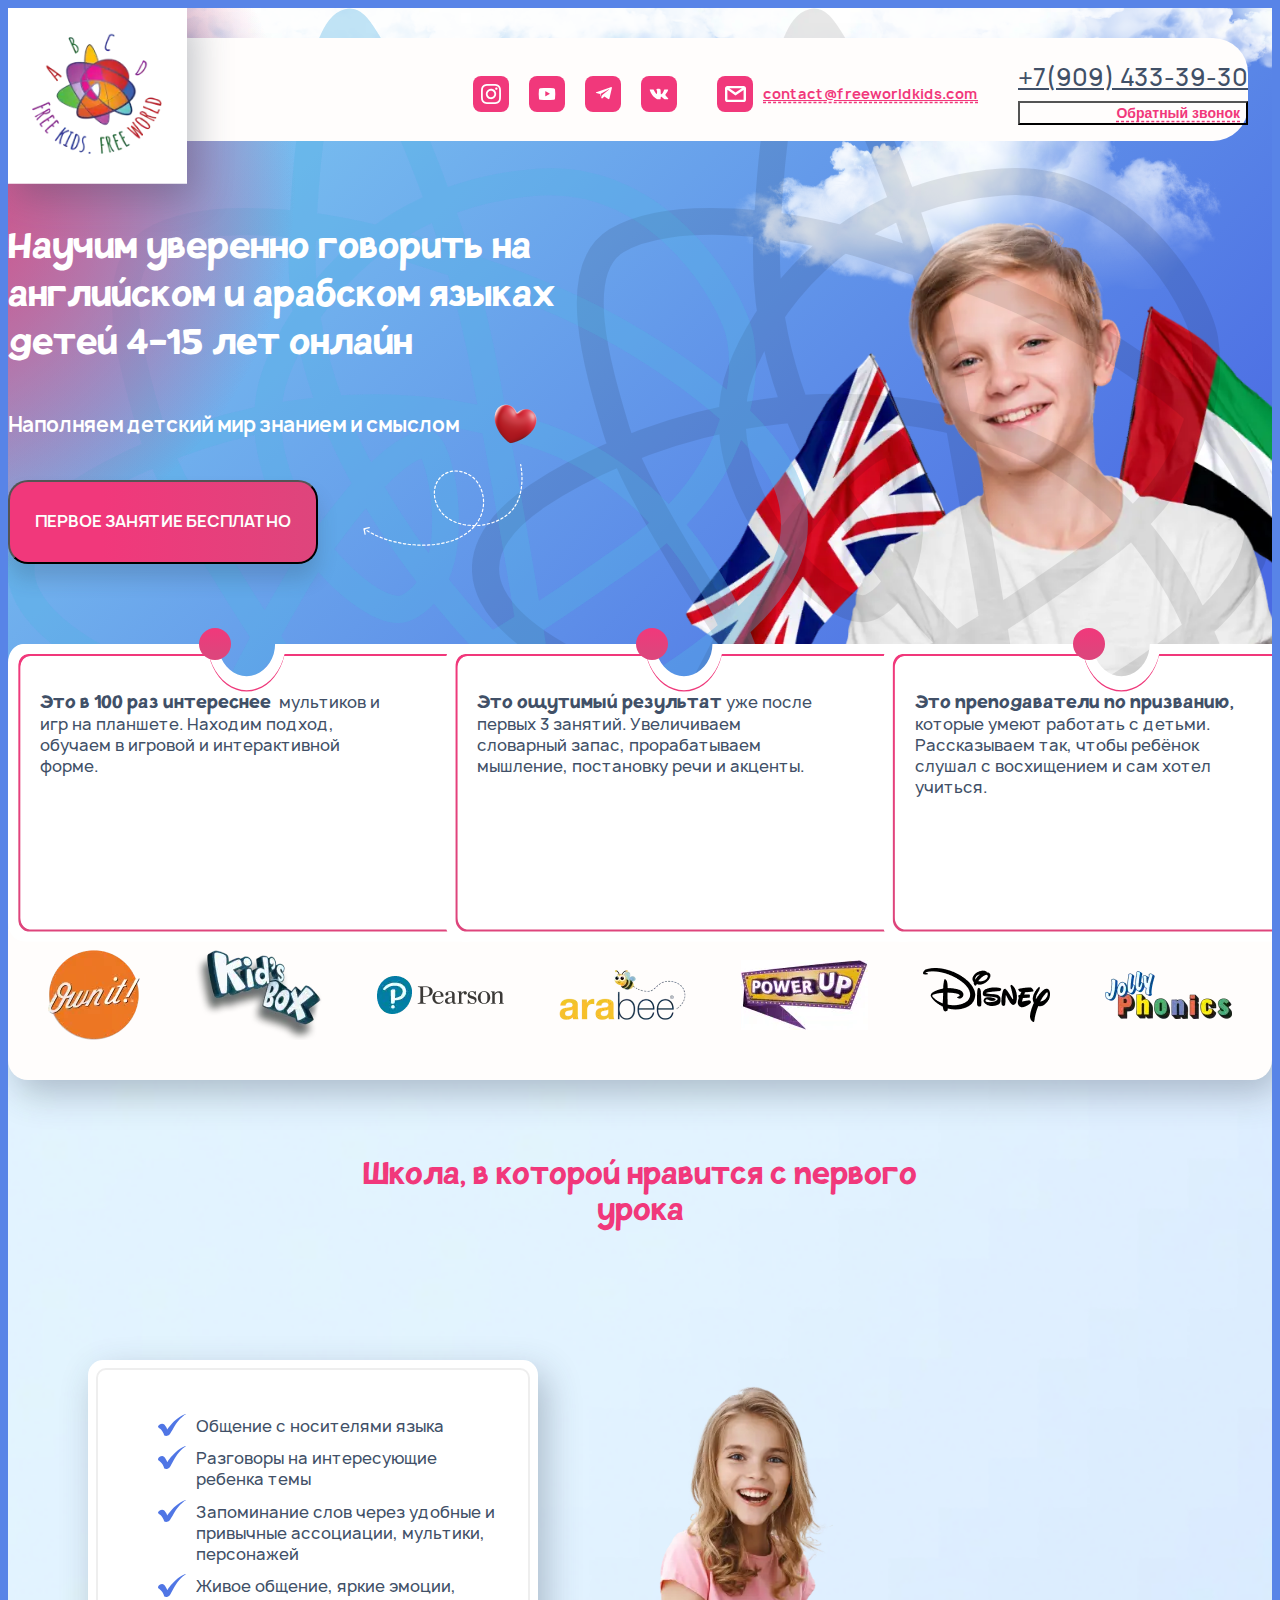
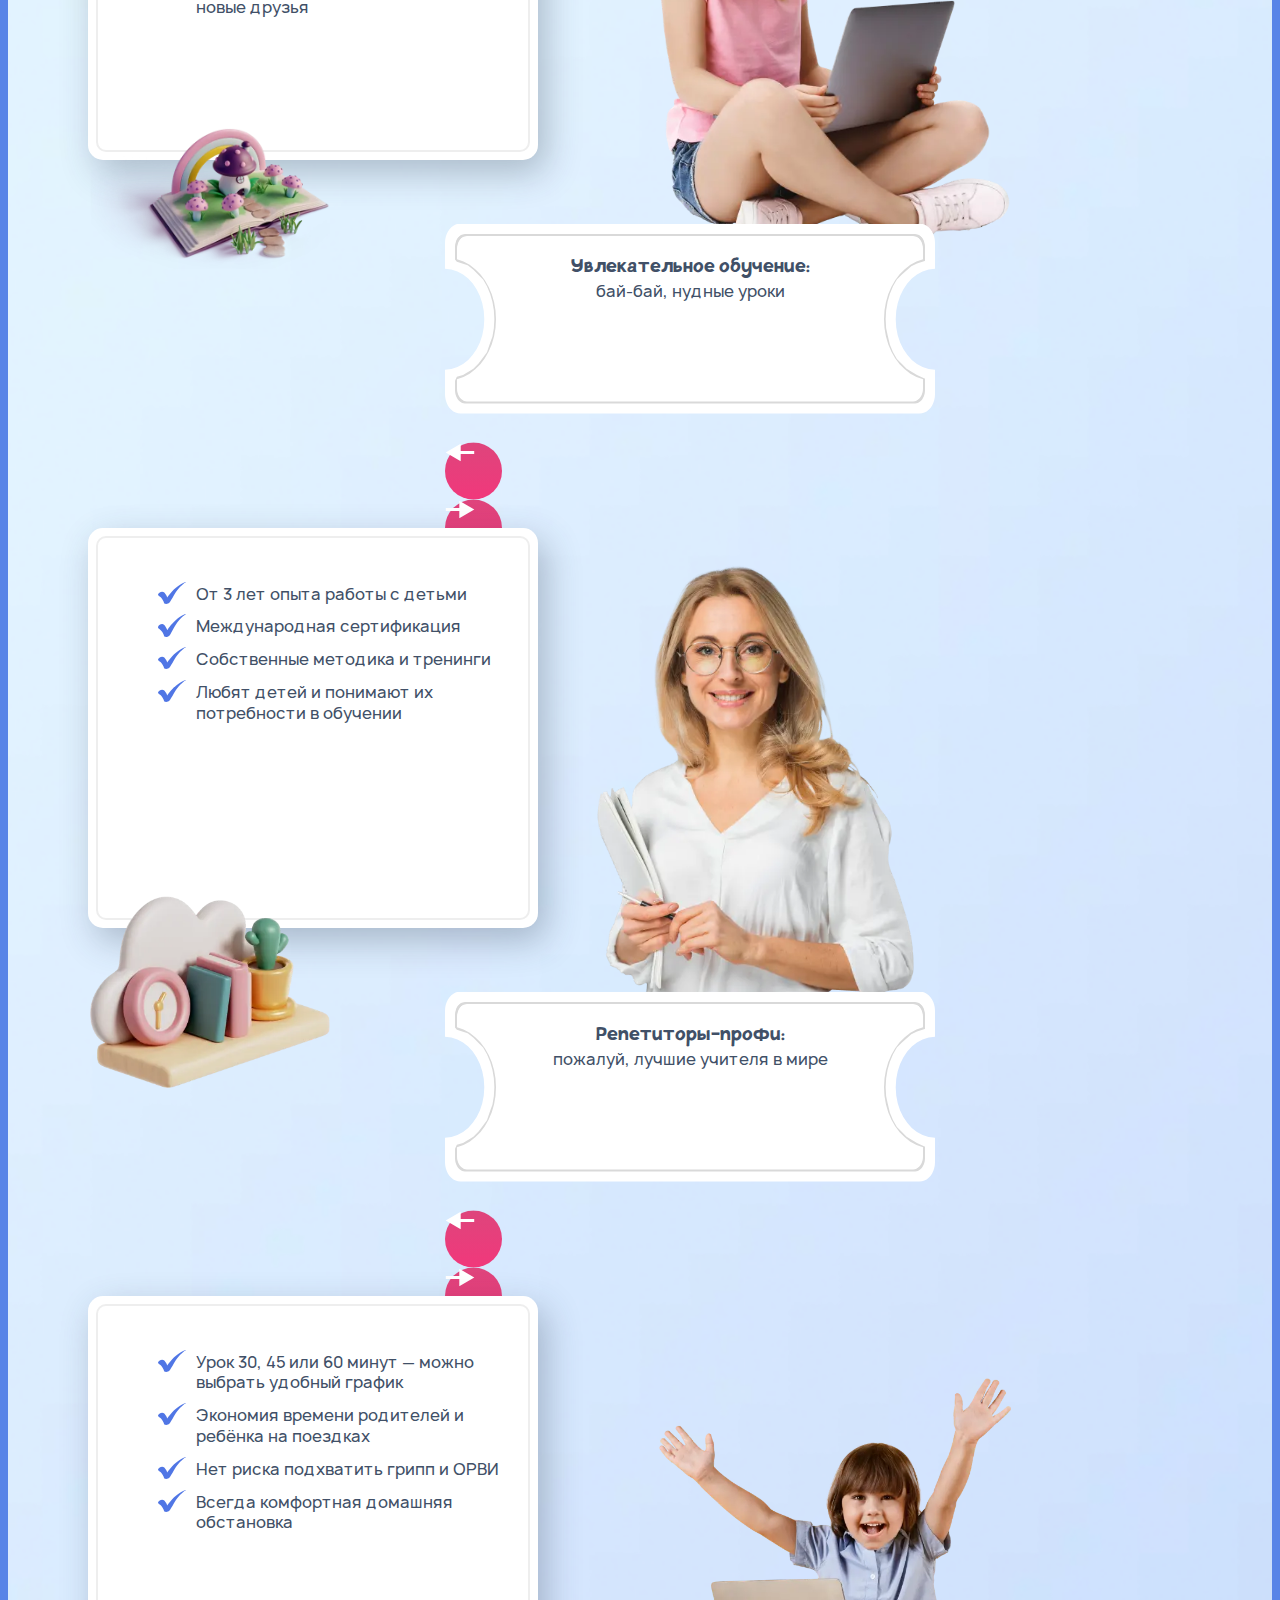
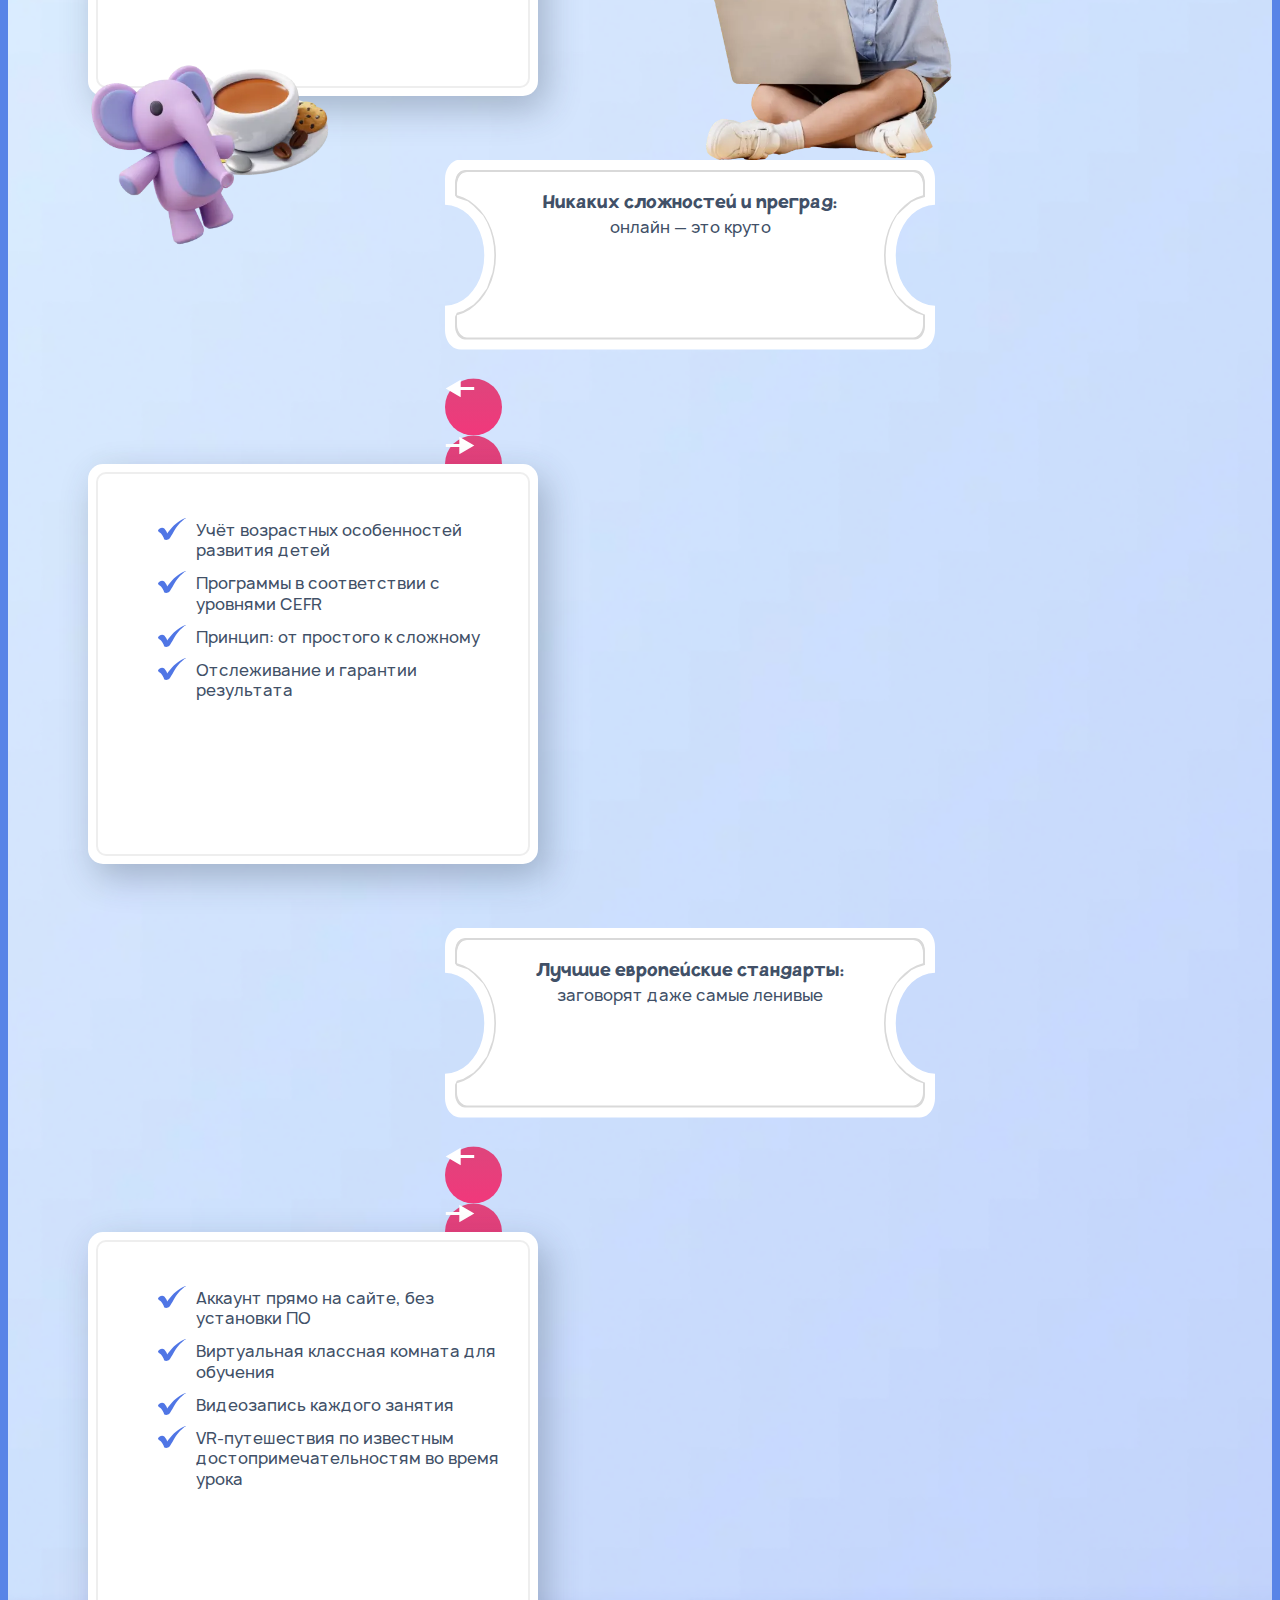
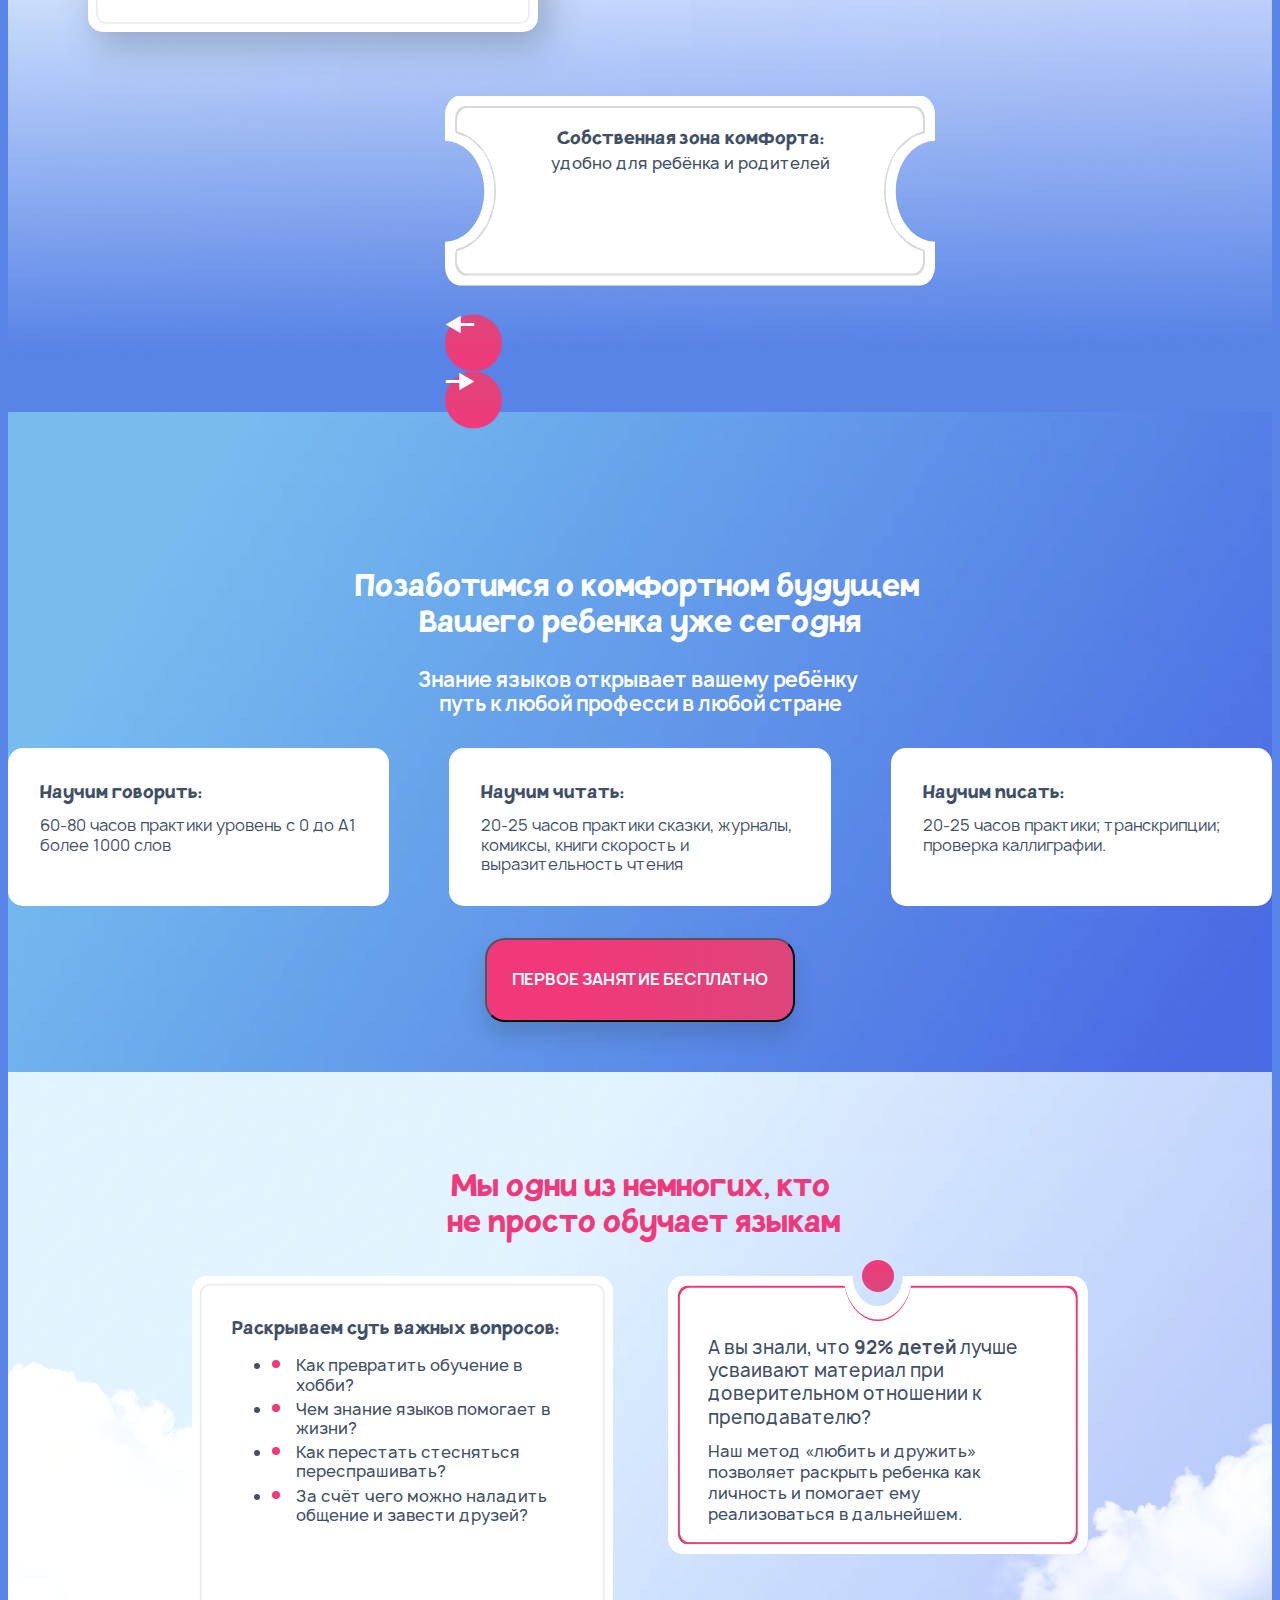
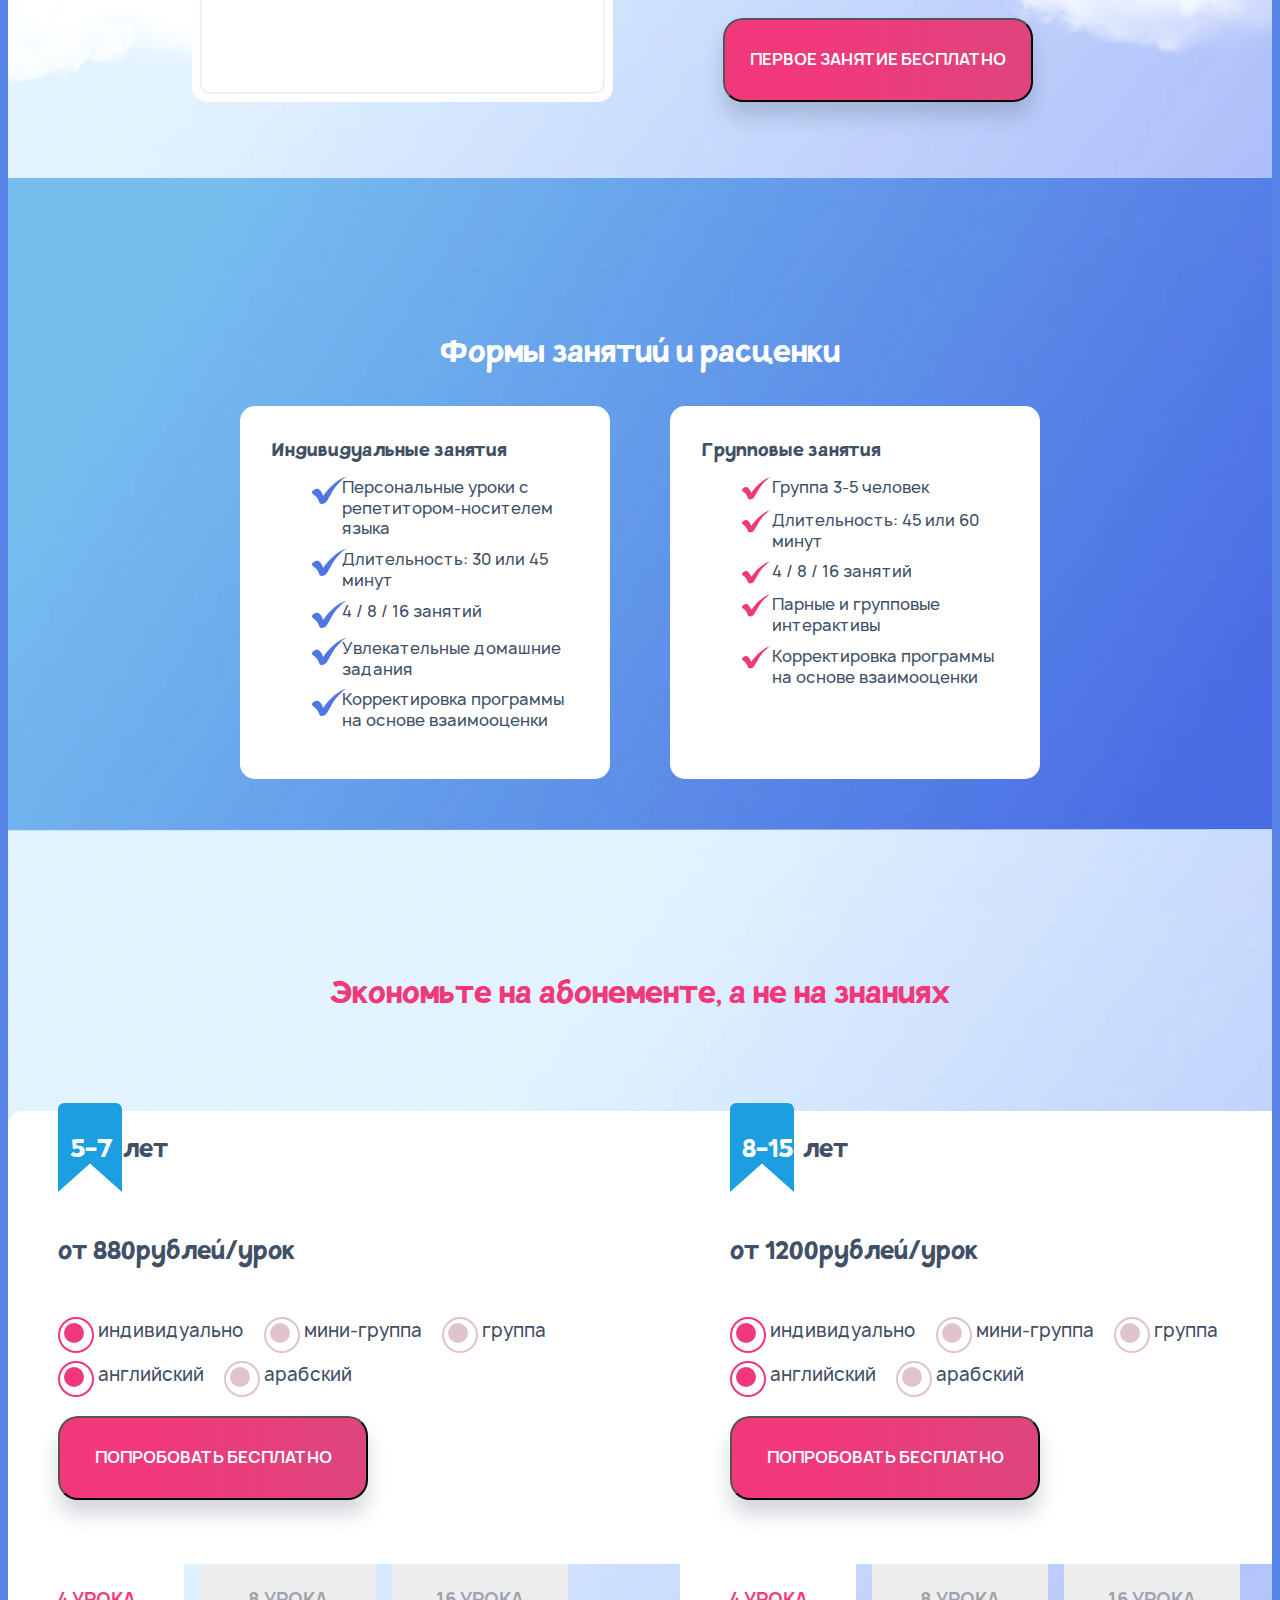
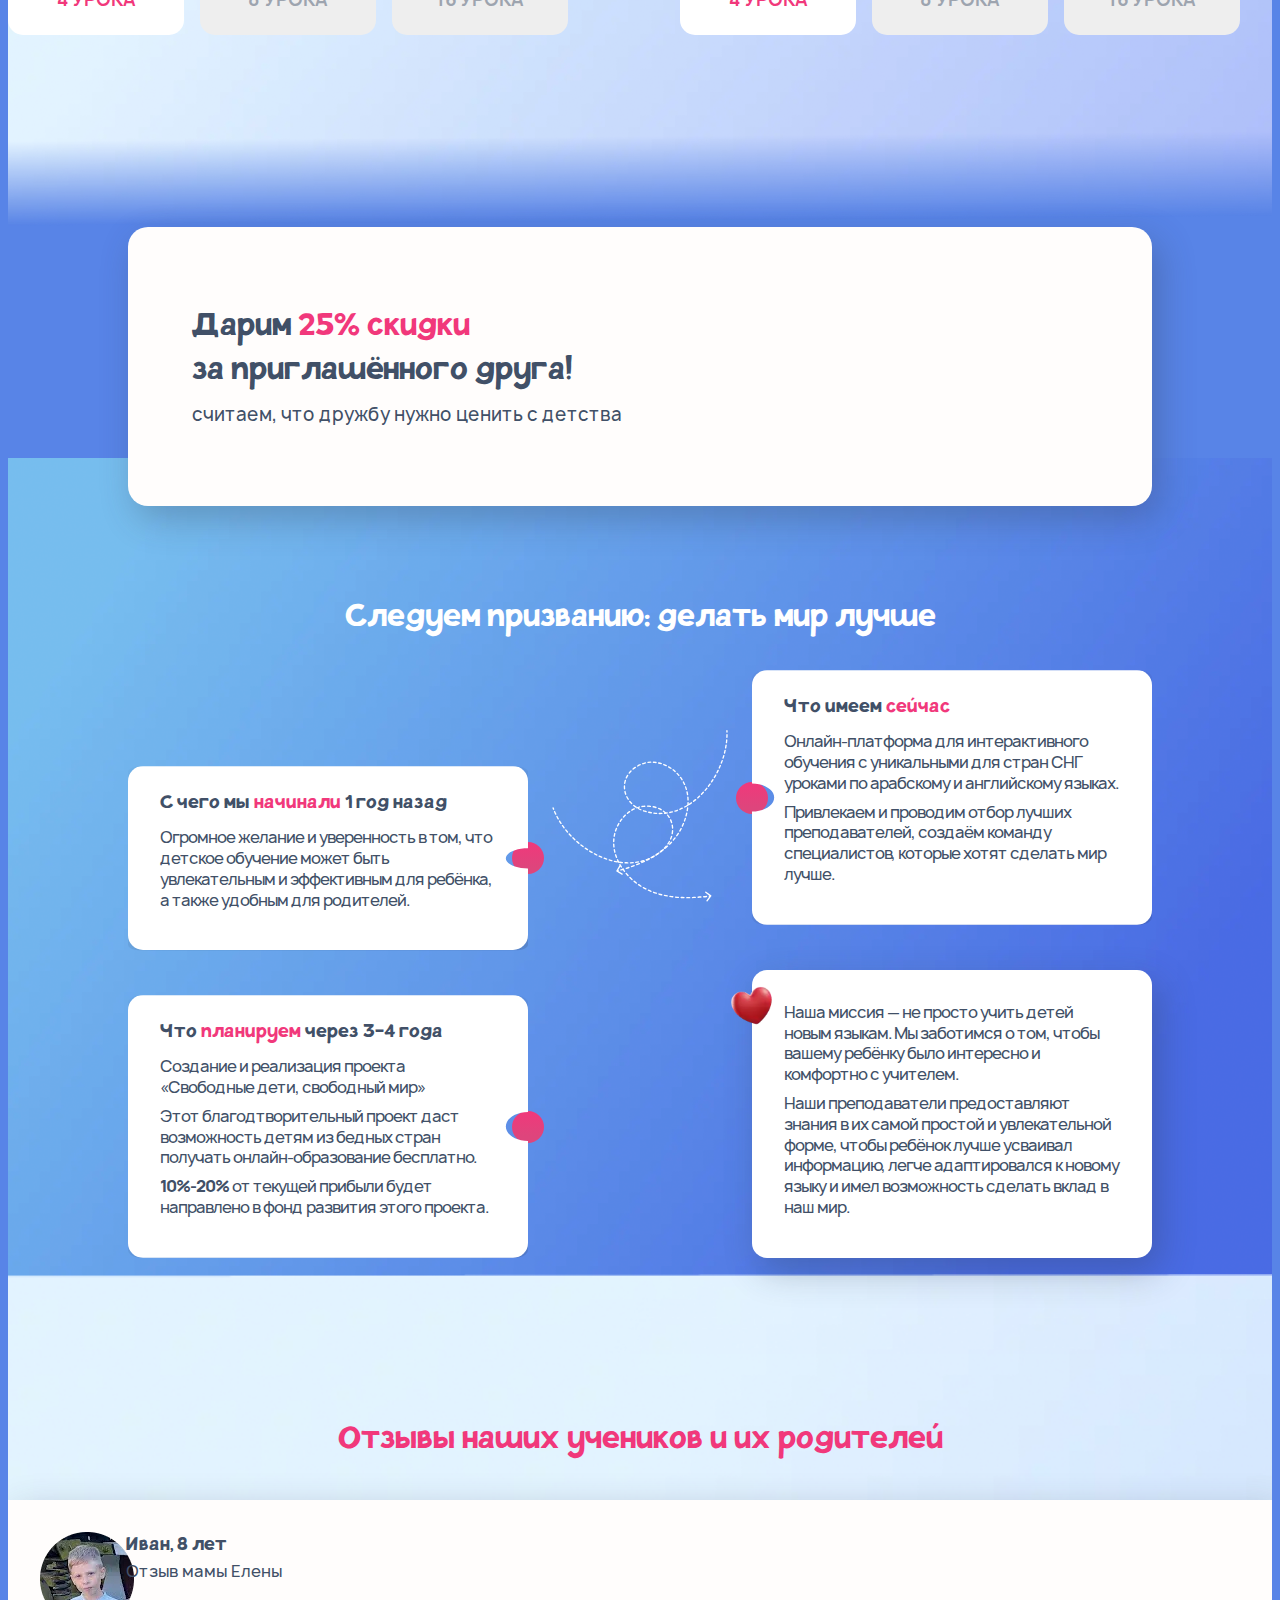
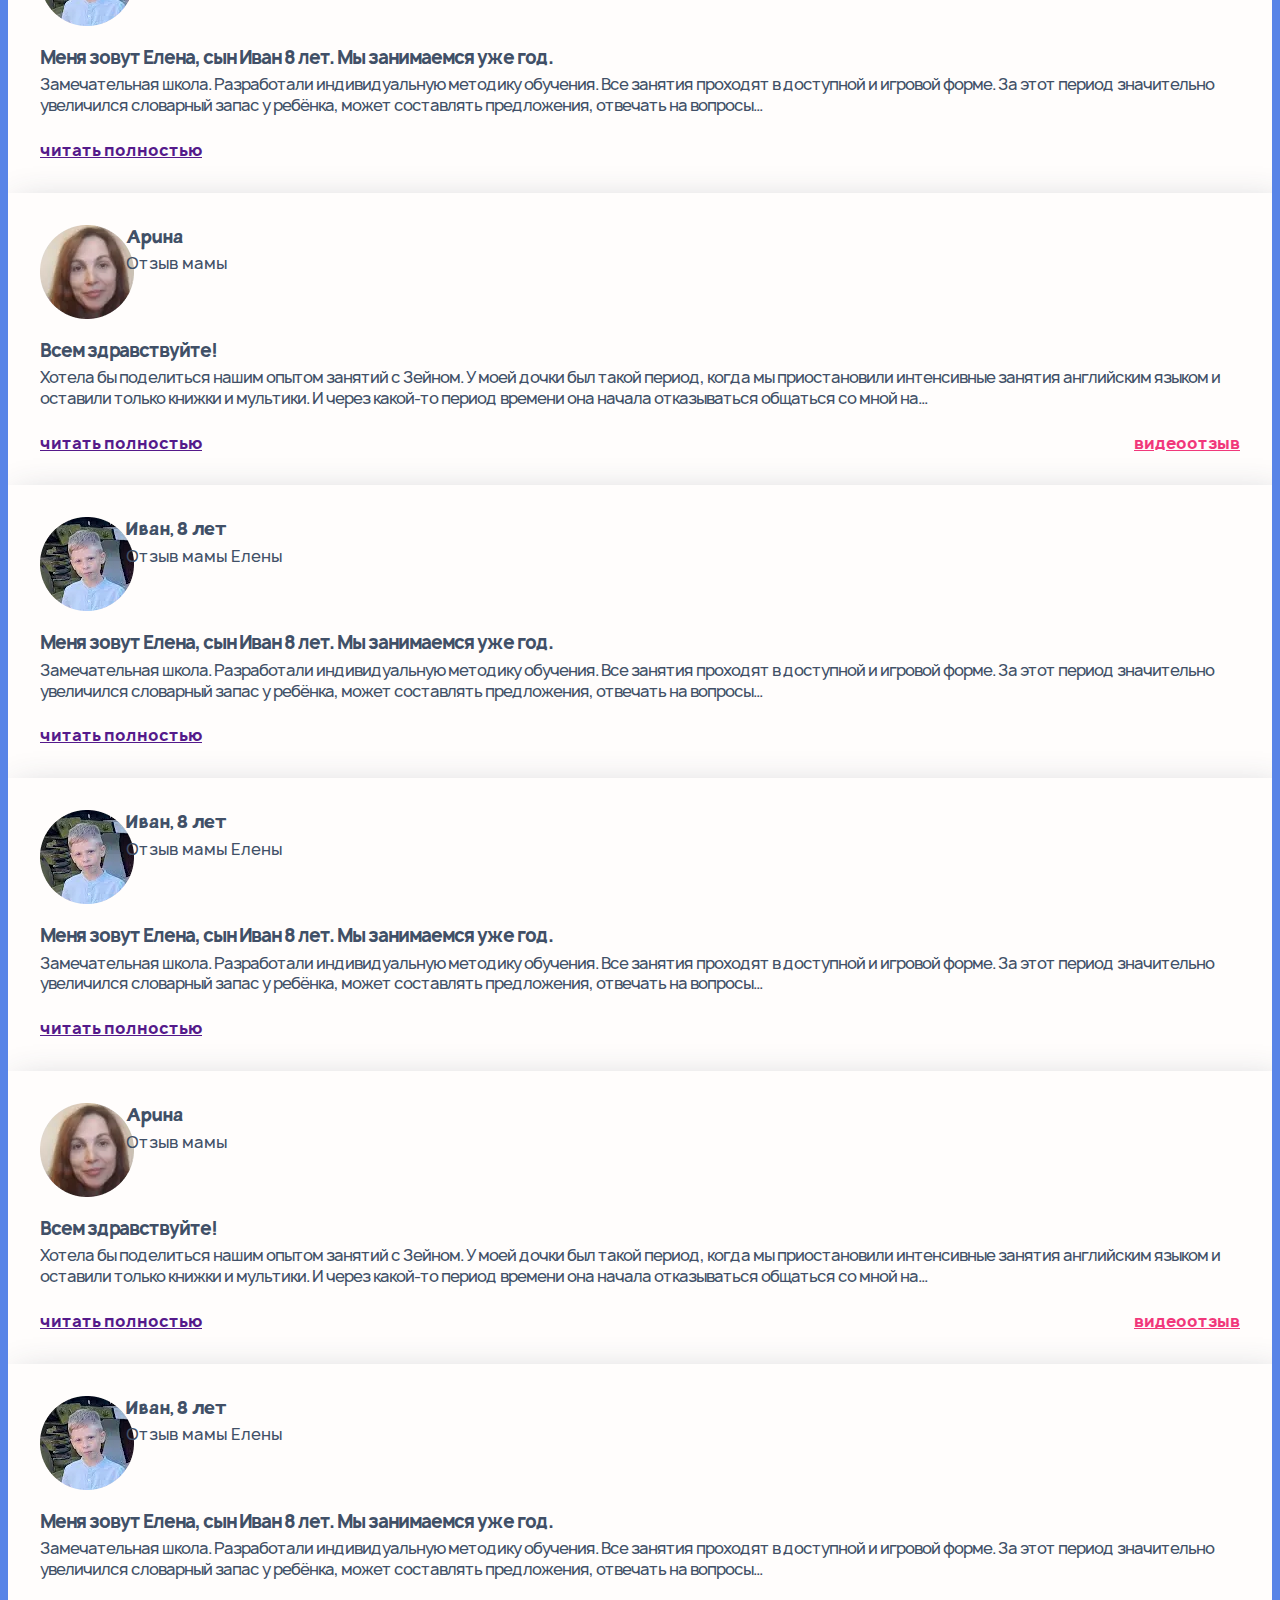
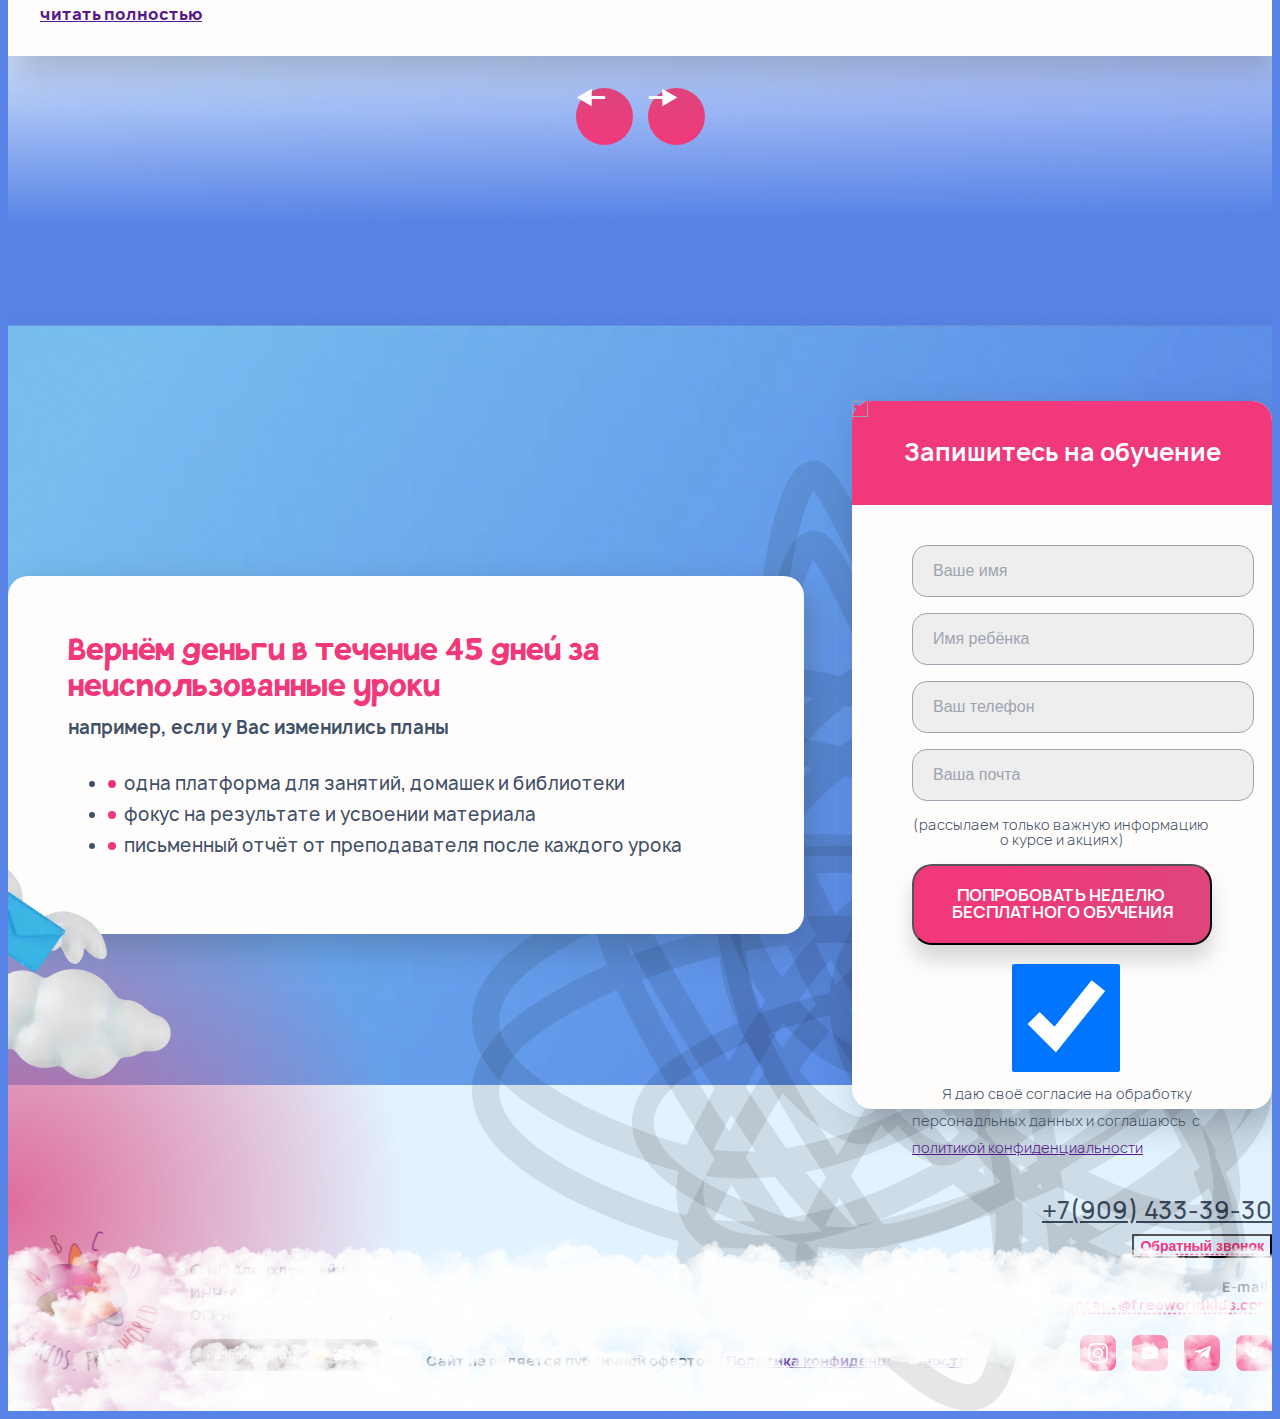
==== index.html @ eb9c6914 "first commit" ====
<!DOCTYPE html>
<html lang="en">

<head>
	<meta charset="UTF-8">
	<meta name="viewport" content="width=device-width, initial-scale=1.0">
	<meta name="keywords" content="">
	<script src="https://degorov.ru/1base/wp-content/themes/Goodini/assets/js/jquery-3.5.1.min.js"></script>
	<link rel="stylesheet" type="text/css" href="https://degorov.ru/1base/wp-content/themes/Goodini/assets/css/base.min.css" />
	<link rel="stylesheet" type="text/css" href="https://degorov.ru/1base/wp-content/themes/Goodini/assets/css/blocks.css" />
	<link rel="stylesheet" type="text/css" href="https://degorov.ru/1base/wp-content/themes/Goodini/assets/css/modules.css" />
	<link rel="stylesheet" type="text/css" href="https://degorov.ru/1base/wp-content/themes/Goodini/assets/css/anim.css" />
	<link rel="stylesheet" href="css/style.min.css">
	<title>Главная</title>
</head>


<body>
	<div class="wrapper">
		<header id="header" class="header">
    <div class="container-fluid">
        <div class="header__inner">
            <div class="header__left">
                <a class="header__logo" href="">
                    <img src="img/logo.webp" alt="">
                </a>
            </div>
            <div class="header__right">
                <div class="header__socials">
                    <a class="header__social" href="">
                        <svg width="20.000000" height="20.000000" viewBox="0 0 20 20" fill="none" xmlns="http://www.w3.org/2000/svg" xmlns:xlink="http://www.w3.org/1999/xlink">
                            <desc>
                                Created with Pixso.
                            </desc>
                            <defs/>
                            <path id="Vector" d="M10 1.80176C12.6699 1.80176 12.9863 1.81201 14.041 1.86035C15.0156 1.90479 15.5454 2.06738 15.8979 2.20459C16.332 2.36475 16.7251 2.62061 17.0474 2.95264C17.3794 3.2749 17.6353 3.66797 17.7954 4.10254C17.9326 4.45459 18.0952 4.98438 18.1396 5.95898C18.188 7.01367 18.1982 7.33008 18.1982 10C18.1982 12.6704 18.188 12.9863 18.1396 14.041C18.0952 15.0161 17.9326 15.5454 17.7954 15.8979C17.6294 16.3291 17.3745 16.7207 17.0474 17.0479C16.7207 17.3745 16.3291 17.6294 15.8979 17.7959C15.5454 17.9326 15.0156 18.0957 14.041 18.1401C12.9868 18.1885 12.6704 18.1982 10 18.1982C7.32959 18.1982 7.01318 18.1885 5.95898 18.1401C4.98389 18.0957 4.45459 17.9326 4.10205 17.7959C3.66797 17.6357 3.2749 17.3799 2.95215 17.0479C2.62012 16.7251 2.36475 16.3325 2.2041 15.8979C2.06738 15.5454 1.9043 15.0161 1.85986 14.041C1.81201 12.9868 1.80176 12.6704 1.80176 10C1.80176 7.33008 1.81201 7.01367 1.85986 5.95898C1.9043 4.98438 2.06738 4.45459 2.2041 4.10254C2.36475 3.66797 2.62012 3.2749 2.95264 2.95264C3.2749 2.62012 3.66797 2.36475 4.10205 2.20459C4.45459 2.06738 4.98389 1.90479 5.95898 1.86035C7.01367 1.81201 7.33008 1.80176 10 1.80176ZM10 0C7.28418 0 6.94336 0.0117188 5.87695 0.0600586C4.8125 0.108887 4.08594 0.277832 3.44971 0.524902C2.78223 0.775879 2.17822 1.16992 1.67871 1.67822C1.16992 2.17773 0.775879 2.78223 0.524902 3.44971C0.277832 4.08594 0.108887 4.8125 0.0605469 5.87695C0.0117188 6.94336 0 7.28418 0 10C0 12.7158 0.0117188 13.0566 0.0605469 14.123C0.108887 15.1875 0.277832 15.9141 0.525391 16.5503C0.776367 17.2178 1.16992 17.8223 1.67871 18.3218C2.17822 18.8301 2.78271 19.2241 3.44971 19.4751C4.08594 19.7222 4.81299 19.8911 5.87695 19.9399C6.94385 19.9883 7.28418 20 10 20C12.7158 20 13.0566 19.9883 14.123 19.9399C15.1875 19.8911 15.9146 19.7222 16.5503 19.4751C17.2148 19.2183 17.8179 18.8252 18.3218 18.3218C18.8252 17.8179 19.2183 17.2148 19.4751 16.5503C19.7222 15.9141 19.8911 15.1875 19.9399 14.123C19.9883 13.0562 20 12.7158 20 10C20 7.28418 19.9883 6.94336 19.9399 5.87695C19.8911 4.8125 19.7222 4.08594 19.4751 3.44971C19.2241 2.78223 18.8301 2.17773 18.3218 1.67822C17.8223 1.16943 17.2178 0.775879 16.5503 0.524902C15.9141 0.277832 15.1875 0.108887 14.123 0.0605469C13.0566 0.0117188 12.7158 0 10 0L10 0Z" fill="#FFFFFF" fill-opacity="1.000000" fill-rule="nonzero"/>
                            <path id="Vector" d="M9.99658 4.82764C8.97363 4.82764 7.97363 5.13086 7.12305 5.69922C6.27246 6.26758 5.60938 7.07568 5.21777 8.02051C4.82666 8.96582 4.72412 10.0059 4.92383 11.0093C5.12305 12.0127 5.61572 12.9341 6.33936 13.6577C7.0625 14.3809 7.98438 14.8735 8.9873 15.0732C9.99072 15.2725 11.0308 15.1704 11.9761 14.7788C12.9214 14.3872 13.729 13.7241 14.2974 12.8735C14.8657 12.0229 15.1689 11.0229 15.1689 10C15.1689 8.62842 14.624 7.3125 13.6543 6.34277C12.6841 5.37256 11.3687 4.82764 9.99658 4.82764ZM9.99658 13.3574C9.33252 13.3574 8.68359 13.1606 8.13135 12.7915C7.5791 12.4229 7.14893 11.8984 6.89453 11.2847C6.64062 10.6714 6.57422 9.99609 6.70361 9.34521C6.83301 8.69385 7.15283 8.0957 7.62256 7.62598C8.09229 7.15625 8.69043 6.83643 9.3418 6.70703C9.99316 6.57764 10.668 6.64404 11.2817 6.89795C11.895 7.15234 12.4194 7.58252 12.7886 8.13477C13.1572 8.68701 13.354 9.33594 13.354 10C13.354 10.8906 13.0005 11.7446 12.3706 12.374C11.7412 13.0039 10.8872 13.3574 9.99658 13.3574Z" fill="#FFFFFF" fill-opacity="1.000000" fill-rule="nonzero"/>
                            <path id="Vector" d="M16.5542 4.65527C16.5542 5.32178 16.0142 5.86182 15.3477 5.86182C14.6812 5.86182 14.1406 5.32178 14.1406 4.65527C14.1406 3.98877 14.6812 3.44824 15.3477 3.44824C16.0142 3.44824 16.5542 3.98877 16.5542 4.65527Z" fill="#FFFFFF" fill-opacity="1.000000" fill-rule="evenodd"/>
                        </svg>
                    </a>
                    <a class="header__social" href="">
                        <svg width="18" height="14" viewBox="0 0 18 14" fill="none" xmlns="http://www.w3.org/2000/svg">
                            <path d="M17.0166 2.45899C16.9347 1.75681 16.3751 1.20077 15.6693 1.14731C11.221 0.819387 6.77267 0.819387 2.32436 1.14731C1.61861 1.20077 1.06258 1.75681 0.977031 2.45899C0.617031 5.48513 0.617031 8.51483 0.977031 11.541C1.05901 12.2432 1.61861 12.7992 2.32436 12.8527C6.77267 13.1806 11.221 13.1806 15.6693 12.8527C16.3751 12.7992 16.9311 12.2432 17.0166 11.541C17.3766 8.51483 17.3766 5.48513 17.0166 2.45899ZM11.6273 6.94652L7.61743 9.24196C7.47129 9.32751 7.28594 9.22058 7.28594 9.04949V4.45503C7.28594 4.28751 7.46772 4.18058 7.61743 4.26256L11.6273 6.558C11.7735 6.64355 11.7735 6.85741 11.6273 6.93939V6.94652Z" fill="white"/>
                        </svg>
                    </a>
                    <a class="header__social" href="">
                        <svg width="17" height="13" viewBox="0 0 17 13" fill="none" xmlns="http://www.w3.org/2000/svg">
                            <path d="M15.9353 0.0907389L15.6699 0.18407L1.26585 5.21688C1.16378 5.24749 1.07506 5.31008 1.01361 5.39484C0.952156 5.4796 0.92144 5.58174 0.926276 5.68525C0.931113 5.78875 0.971228 5.88778 1.04033 5.9668C1.10944 6.04583 1.20363 6.10038 1.30814 6.12191L5.03676 7.11179L5.73232 9.09154L6.42788 11.0713C6.46784 11.1683 6.53162 11.2545 6.61369 11.3222C6.69576 11.3899 6.79363 11.4372 6.89882 11.4599C7.004 11.4826 7.11331 11.4801 7.21725 11.4525C7.3212 11.425 7.41664 11.3732 7.49528 11.3018L9.42156 9.53698L13.2041 12.0244C13.6664 12.3298 14.3255 12.1036 14.4436 11.6002L16.9488 0.86567C17.0713 0.333965 16.4938 -0.102994 15.9353 0.0907389ZM14.0965 2.47351L7.58861 7.63218L7.28239 7.87541C7.21512 7.92713 7.1712 8.00217 7.1599 8.08469L7.09136 8.63337L6.90325 10.1747C6.9048 10.1935 6.8986 10.2121 6.88602 10.2264C6.87344 10.2407 6.85551 10.2496 6.83618 10.2511C6.81684 10.2526 6.79768 10.2466 6.78291 10.2344C6.76815 10.2222 6.75898 10.2048 6.75743 10.1861L6.22811 8.64609L5.68128 7.06936C5.65815 6.99849 5.66123 6.92201 5.68997 6.8531C5.71872 6.78419 5.77133 6.72715 5.83877 6.6918L12.6106 2.92744L13.8851 2.22039C14.0703 2.11574 14.2599 2.34341 14.0965 2.47351Z" fill="white"/>
                        </svg>
                    </a>
                    <a class="header__social" href="">
                        <svg width="20" height="12" viewBox="0 0 20 12" fill="none" xmlns="http://www.w3.org/2000/svg">
                            <path d="M0.990079 1.40166C1.83483 1.40166 3.6384 1.40166 4.24434 1.40166C4.36909 1.40166 4.48315 1.47651 4.53661 1.59057C5.28513 3.21591 6.19404 4.68799 7.29186 5.98542C7.38454 6.13869 7.61265 6.12086 7.68394 5.9569C8.02612 5.12284 8.66057 3.09473 7.43443 1.65116C7.32394 1.52285 7.37028 1.31968 7.52354 1.25552C8.76394 0.738688 9.97939 0.663837 11.1592 1.19136C11.4087 1.30186 11.5691 1.5478 11.5691 1.82225L11.8471 5.99968C11.8471 6.18502 12.0182 6.33473 12.2 6.29552C13.5616 6.00681 14.3635 3.96799 15.1548 1.84007C15.2511 1.57631 15.5006 1.40166 15.7786 1.40166H18.7762C19.0222 1.40166 19.2182 1.61908 19.1754 1.86146C18.8938 3.37275 17.3754 5.32958 16.5806 6.27057C16.3061 6.59492 16.3026 7.07255 16.5806 7.3969L19.261 10.587C19.4534 10.8151 19.2895 11.1644 18.9901 11.1644H15.5968C15.3188 11.1644 15.0515 11.0468 14.8626 10.8436L12.4887 8.86898C12.3639 8.73354 12.1323 8.6872 12.0182 8.82621C11.7259 9.18265 11.7473 9.62463 11.6083 10.6262C11.5655 10.9399 11.2839 11.1644 10.9667 11.1644H8.64632C8.31483 11.1644 7.99047 11.0967 7.69107 10.9541C6.36156 10.3232 2.72236 8.08483 0.679981 1.82582C0.612258 1.61552 0.769089 1.39809 0.990079 1.39809V1.40166Z" fill="white"/>
                        </svg>
                    </a>
                </div>
                <a class="header__email" href="mailto:contact@freeworldkids.com">
                    <i>
                        <svg width="21" height="16" viewBox="0 0 21 16" fill="none" xmlns="http://www.w3.org/2000/svg">
                            <path d="M18.5441 0H2.45593C1.10339 0 0 1.04174 0 2.31872V13.6813C0 14.9583 1.10339 16 2.45593 16H18.5441C19.8966 16 21 14.9583 21 13.6813V2.31872C21 1.04174 19.8966 0 18.5441 0ZM16.9112 2.26411L10.5133 6.59911L4.30233 2.26411H16.9112ZM18.5441 13.7359H2.45593C2.42479 13.7359 2.39809 13.7107 2.39809 13.6813V3.75532L10.4867 9.40089L18.5975 3.90654V13.6813C18.5975 13.7107 18.5708 13.7359 18.5396 13.7359H18.5441Z" fill="white"/>
                        </svg>
                    </i>
                    <span>contact@freeworldkids.com</span>
                </a>
                <div class="header__group">
                    <a class="header__phone" href="tel:7(909)4333930">+7(909) 433-39-30</a>
                    <button class="header__btn btn">
                        <span>Обратный звонок</span>
                    </button>
                </div>
            </div>
            <div class="burger">
                <span></span>
                <span></span>
                <span></span>
            </div>
        </div>
    </div>
</header>
		<main class="content-wrap">
			<section class="main-section">
                <div class="container-fluid">
					<div class="main-section__inner">
						<div class="main-section__wrap">
							<h1>Научим уверенно говорить на английском и арабском языках детей 4-15 лет онлайн</h1>
							<div class="main-section__subtitle">
								<p>Наполняем детский мир знанием и смыслом</p>
								<i>
									<img src="img/main-icon.png" alt="">
								</i>
								<div class="arrow">
									<img src="img/arrow.svg" alt="">
								</div>
							</div>
							<button class="main-section__btn btn btn-pink">
								<span>первое занятие бесплатно</span>
							</button>
						</div>
						<div class="main-section__items">
							<div class="main-section__img">
								<img loading="lazy" src="img/main-img.webp" alt="">
							</div>
							<div class="main-section__item">
								<div class="main-section__item-wrap">
									<div class="main-section__item-text">
										<strong>Это в 100 раз интереснее </strong> мультиков и игр на планшете. Находим подход, обучаем в игровой и интерактивной форме.
									</div>
								</div>
							</div>
							<div class="main-section__item">
								<div class="main-section__item-wrap">
									<div class="main-section__item-text">
										<strong>Это ощутимый результат</strong> уже после первых 3 занятий. Увеличиваем словарный запас, прорабатываем мышление, постановку речи и акценты.
									</div>
								</div>
							</div>
							<div class="main-section__item">
								<div class="main-section__item-wrap">
									<div class="main-section__item-text">
										<strong>Это преподаватели по призванию,</strong> которые умеют работать с детьми. Рассказываем так, чтобы ребёнок слушал с восхищением и сам хотел учиться.
									</div>
								</div>
							</div>
						</div>
					</div>
				</div>
				<div class="main-section__img2">
					<img loading="lazy" src="img/main-img2.webp" alt="">
				</div>
				<div class="main-section__img3">
					<img loading="lazy" src="img/main-img3.webp" alt="">
				</div>
				<div class="main-section__img4">
					<img loading="lazy" src="img/main-img4.webp" alt="">
				</div>
            </section>
			<div class="section-group">
				<section class="brands">
					<div class="container-fluid">
						<div class="brands__inner">
							<div class="brands__img">
								<img loading="lazy" src="img/brands-img.webp" alt="">
							</div>
							<div class="brands__items">
								<div class="brands__item">
									<img loading="lazy" src="img/brand-img.webp" alt="">
								</div>
								<div class="brands__item">
									<img loading="lazy" src="img/brand-img2.webp" alt="">
								</div>
								<div class="brands__item">
									<img loading="lazy" src="img/brand-img3.webp" alt="">
								</div>
								<div class="brands__item">
									<img loading="lazy" src="img/brand-img4.webp" alt="">
								</div>
								<div class="brands__item">
									<img loading="lazy" src="img/brand-img5.webp" alt="">
								</div>
								<div class="brands__item">
									<img loading="lazy" src="img/brand-img6.webp" alt="">
								</div>
								<div class="brands__item">
									<img loading="lazy" src="img/brand-img7.webp" alt="">
								</div>
							</div>
						</div>
					</div>
				</section>
				<section class="info">
					<div class="container-fluid">
						<div class="info__inner">
							<h2>Школа, в которой нравится с первого урока</h2>
							<div class="info__slider">
								<div class="info__slider-wrap">
									<div class="info-slide">
										<div class="info-slide__desc">
											<div class="info-slide__group">
												<ul>
													<li>
														<i>
															<img src="img/check.svg" alt="">
														</i>
														Общение с носителями языка
													</li>
													<li>
														<i>
															<img src="img/check.svg" alt="">
														</i>
														Разговоры на интересующие ребенка темы
													</li>
													<li>
														<i>
															<img src="img/check.svg" alt="">
														</i>
														Запоминание слов через удобные и привычные ассоциации, мультики, персонажей
													</li>
													<li>
														<i>
															<img src="img/check.svg" alt="">
														</i>
														Живое общение, яркие эмоции, новые друзья
													</li>
												</ul>
												<img loading="lazy" class="info-slide__img2" src="img/info-slide__img1.webp" alt="">
											</div>
											<div class="info-slide__group2">
												<div class="info-slide__text">
													<strong>Увлекательное обучение:</strong>
													<p>бай-бай, нудные уроки</p>
												</div>
												<div class="info__prev">
													<svg width="30" height="18" viewBox="0 0 30 18" fill="none" xmlns="http://www.w3.org/2000/svg">
														<path d="M0.707031 9L15.707 0.339746V17.6603L0.707031 9ZM29.207 10.5H14.207V7.5H29.207V10.5Z" fill="white"/>
													</svg>
												</div>
												<div class="info__next">
													<svg width="30" height="18" viewBox="0 0 30 18" fill="none" xmlns="http://www.w3.org/2000/svg">
														<path d="M29.293 9L14.293 0.339746V17.6603L29.293 9ZM0.792969 10.5H15.793V7.5H0.792969V10.5Z" fill="white"/>
													</svg>
												</div>
												<img loading="lazy" class="info-slide__img" src="img/info-slide__img.webp" alt="">
											</div>
										</div>
									</div>
									<div class="info-slide">
										<div class="info-slide__desc">
											<div class="info-slide__group">
												<ul>
													<li>
														<i>
															<img src="img/check.svg" alt="">
														</i>
														От 3 лет опыта работы с детьми
													</li>
													<li>
														<i>
															<img src="img/check.svg" alt="">
														</i>
														Международная сертификация
													</li>
													<li>
														<i>
															<img src="img/check.svg" alt="">
														</i>
														Собственные методика и тренинги
													</li>
													<li>
														<i>
															<img src="img/check.svg" alt="">
														</i>
														Любят детей и понимают их потребности в обучении
													</li>
												</ul>
												<img loading="lazy" class="info-slide__img2" src="img/info-slide__img2-1.webp" alt="">
											</div>
											<div class="info-slide__group2">
												<div class="info-slide__text">
													<strong>Репетиторы-профи:</strong>
													<p>пожалуй, лучшие учителя в мире</p>
												</div>
												<div class="info__prev">
													<svg width="30" height="18" viewBox="0 0 30 18" fill="none" xmlns="http://www.w3.org/2000/svg">
														<path d="M0.707031 9L15.707 0.339746V17.6603L0.707031 9ZM29.207 10.5H14.207V7.5H29.207V10.5Z" fill="white"/>
													</svg>
												</div>
												<div class="info__next">
													<svg width="30" height="18" viewBox="0 0 30 18" fill="none" xmlns="http://www.w3.org/2000/svg">
														<path d="M29.293 9L14.293 0.339746V17.6603L29.293 9ZM0.792969 10.5H15.793V7.5H0.792969V10.5Z" fill="white"/>
													</svg>
												</div>
												<img loading="lazy" class="info-slide__img info-slide__img1-1" src="img/info-slide__img2.webp" alt="">
											</div>
										</div>
									</div>
									<div class="info-slide">
										<div class="info-slide__desc">
											<div class="info-slide__group">
												<ul>
													<li>
														<i>
															<img src="img/check.svg" alt="">
														</i>
														Урок 30, 45 или 60 минут — можно выбрать удобный график
													</li>
													<li>
														<i>
															<img src="img/check.svg" alt="">
														</i>
														Экономия времени родителей и ребёнка на поездках
													</li>
													<li>
														<i>
															<img src="img/check.svg" alt="">
														</i>
														Нет риска подхватить грипп и ОРВИ
													</li>
													<li>
														<i>
															<img src="img/check.svg" alt="">
														</i>
														Всегда комфортная домашняя обстановка
													</li>
												</ul>
												<img loading="lazy" class="info-slide__img2" src="img/info-slide__img3-1.webp" alt="">
											</div>
											<div class="info-slide__group2">
												<div class="info-slide__text">
													<strong>Никаких сложностей и преград:</strong>
													<p>онлайн — это круто</p>
												</div>
												<div class="info__prev">
													<svg width="30" height="18" viewBox="0 0 30 18" fill="none" xmlns="http://www.w3.org/2000/svg">
														<path d="M0.707031 9L15.707 0.339746V17.6603L0.707031 9ZM29.207 10.5H14.207V7.5H29.207V10.5Z" fill="white"/>
													</svg>
												</div>
												<div class="info__next">
													<svg width="30" height="18" viewBox="0 0 30 18" fill="none" xmlns="http://www.w3.org/2000/svg">
														<path d="M29.293 9L14.293 0.339746V17.6603L29.293 9ZM0.792969 10.5H15.793V7.5H0.792969V10.5Z" fill="white"/>
													</svg>
												</div>
												<img loading="lazy" class="info-slide__img" src="img/info-slide__img3.webp" alt="">
											</div>
										</div>
									</div>
									<div class="info-slide">
										<div class="info-slide__desc">
											<div class="info-slide__group">
												<ul>
													<li>
														<i>
															<img src="img/check.svg" alt="">
														</i>
														Учёт возрастных особенностей развития детей
													</li>
													<li>
														<i>
															<img src="img/check.svg" alt="">
														</i>
														Программы в соответствии с уровнями CEFR
													</li>
													<li>
														<i>
															<img src="img/check.svg" alt="">
														</i>
														Принцип: от простого к сложному
													</li>
													<li>
														<i>
															<img src="img/check.svg" alt="">
														</i>
														Отслеживание и гарантии результата
													</li>
												</ul>
												<img loading="lazy" class="info-slide__img2" src="img/info-slide__img4-1.webp" alt="">
											</div>
											<div class="info-slide__group2">
												<div class="info-slide__text">
													<strong>Лучшие европейские стандарты:</strong>
													<p>заговорят даже самые ленивые</p>
												</div>
												<div class="info__prev">
													<svg width="30" height="18" viewBox="0 0 30 18" fill="none" xmlns="http://www.w3.org/2000/svg">
														<path d="M0.707031 9L15.707 0.339746V17.6603L0.707031 9ZM29.207 10.5H14.207V7.5H29.207V10.5Z" fill="white"/>
													</svg>
												</div>
												<div class="info__next">
													<svg width="30" height="18" viewBox="0 0 30 18" fill="none" xmlns="http://www.w3.org/2000/svg">
														<path d="M29.293 9L14.293 0.339746V17.6603L29.293 9ZM0.792969 10.5H15.793V7.5H0.792969V10.5Z" fill="white"/>
													</svg>
												</div>
												<img loading="lazy" class="info-slide__img info-slide__img1" src="img/info-slide__img4.webp" alt="">
											</div>
										</div>
									</div>
									<div class="info-slide">
										<div class="info-slide__desc">
											<div class="info-slide__group">
												<ul>
													<li>
														<i>
															<img src="img/check.svg" alt="">
														</i>
														Аккаунт прямо на сайте, без установки ПО
													</li>
													<li>
														<i>
															<img src="img/check.svg" alt="">
														</i>
														Виртуальная классная комната для обучения
													</li>
													<li>
														<i>
															<img src="img/check.svg" alt="">
														</i>
														Видеозапись каждого занятия
													</li>
													<li>
														<i>
															<img src="img/check.svg" alt="">
														</i>
														VR-путешествия по известным достопримечательностям во время урока
													</li>
												</ul>
												<img loading="lazy" class="info-slide__img2" src="img/info-slide__img5-1.webp" alt="">
											</div>
											<div class="info-slide__group2">
												<div class="info-slide__text">
													<strong>Собственная зона комфорта:</strong>
													<p>удобно для ребёнка и родителей</p>
												</div>
												<div class="info__prev">
													<svg width="30" height="18" viewBox="0 0 30 18" fill="none" xmlns="http://www.w3.org/2000/svg">
														<path d="M0.707031 9L15.707 0.339746V17.6603L0.707031 9ZM29.207 10.5H14.207V7.5H29.207V10.5Z" fill="white"/>
													</svg>
												</div>
												<div class="info__next">
													<svg width="30" height="18" viewBox="0 0 30 18" fill="none" xmlns="http://www.w3.org/2000/svg">
														<path d="M29.293 9L14.293 0.339746V17.6603L29.293 9ZM0.792969 10.5H15.793V7.5H0.792969V10.5Z" fill="white"/>
													</svg>
												</div>
												<img loading="lazy" class="info-slide__img" src="img/info-slide__img5.webp" alt="">
											</div>
										</div>
									</div>
								</div>
							</div>
						</div>
					</div>
					<img loading="lazy" class="info__img" src="img/info-img.webp" alt="">
					<img loading="lazy" class="info__img2" src="img/info-img2.webp" alt="">
					<img loading="lazy" class="info__img3" src="img/info-img3.webp" alt="">
				</section>
			</div>
			<section class="services">
				<div class="container-fluid">
					<div class="services__inner">
						<h2>Позаботимся о комфортном будущем  <br> Вашего ребенка уже сегодня</h2>
						<p>Знание языков открывает вашему ребёнку  <br> путь к любой професси в любой стране</p>
						<div class="services__cards">
							<div class="service-card">
								<div class="service-card__img">
									<img loading="lazy" src="img/service-card__img.webp" alt="">
								</div>
								<div class="service-card__desc">
									<div class="service-card__title">Научим говорить:</div>
									<div class="service-card__text">60-80 часов практики уровень с 0 до А1 более 1000 слов</div>
								</div>
							</div>
							<div class="service-card">
								<div class="service-card__img">
									<img loading="lazy" src="img/service-card__img2.webp" alt="">
								</div>
								<div class="service-card__desc">
									<div class="service-card__title">Научим читать:</div>
									<div class="service-card__text">20-25 часов практики сказки, журналы, комиксы, книги скорость и выразительность чтения</div>
								</div>
							</div>
							<div class="service-card">
								<div class="service-card__img">
									<img loading="lazy" src="img/service-card__img3.webp" alt="">
								</div>
								<div class="service-card__desc">
									<div class="service-card__title">Научим писать:</div>
									<div class="service-card__text">20-25 часов практики; транскрипции; проверка каллиграфии.</div>
								</div>
							</div>
						</div>
						<button class="services__btn btn btn-pink">
							<span>первое занятие бесплатно</span>
						</button>
					</div>
				</div>
				<div class="services__img">
					<img loading="lazy" src="img/services-img.svg" alt="">
				</div>
			</section>
			<section class="info2">
				<div class="container-fluid">
					<div class="info2__inner">
						<h2>Мы одни из немногих, кто <br>  не просто обучает языкам</h2>
						<div class="info2__cards">
							<div class="info2-card border-card">
								<div class="info2-card__title">Раскрываем суть важных вопросов:</div>
								<ul>
									<li>Как превратить обучение в хобби?</li>
									<li>Чем знание языков помогает в жизни?</li>
									<li>Как перестать стесняться переспрашивать?</li>
									<li>За счёт чего можно наладить общение и завести друзей?</li>
								</ul>
								<div class="info2-card__img">
									<img loading="lazy" src="img/info2-card__img.webp" alt="">
								</div>
							</div>
							<div class="info2-card info2-card2">
								<div class="info2-card__wrap">
									<div class="info2-card__subtitle">А вы знали, что <strong>92% детей</strong> лучше усваивают материал при доверительном отношении к преподавателю?</div>
									<div class="info2-card__text">Наш метод «любить и дружить» позволяет раскрыть ребенка как личность и помогает ему реализоваться в дальнейшем.</div>
								</div>
								<button class="info2-card__btn btn btn-pink">
									<span>первое занятие бесплатно</span>
								</button>
							</div>
						</div>
					</div>
				</div>
				<div class="info2__img">
					<img loading="lazy" src="img/info2-img.svg" alt="">
				</div>
			</section>
			<section class="services services2">
				<div class="container-fluid">
					<div class="services__inner">
						<h2>Формы занятий и расценки</h2>
						<div class="services__cards services2__cards">
							<div class="service-card">
								<div class="service-card__img">
									<img loading="lazy" src="img/service-card__img4.webp" alt="">
									<img loading="lazy" src="img/service-card__img4-1.webp" alt="">
								</div>
								<div class="service-card__desc">
									<div class="service-card__title">Индивидуальные занятия</div>
									<ul>
										<li>
											<i>
												<img src="img/check.svg" alt="">
											</i>
											Персональные уроки с репетитором-носителем языка
										</li>
										<li>
											<i>
												<img src="img/check.svg" alt="">
											</i>
											Длительность: 30 или 45 минут
										</li>
										<li>
											<i>
												<img src="img/check.svg" alt="">
											</i>
											4 / 8 / 16 занятий 
										</li>
										<li>
											<i>
												<img src="img/check.svg" alt="">
											</i>
											Увлекательные домашние задания
										</li>
										<li>
											<i>
												<img src="img/check.svg" alt="">
											</i>
											Корректировка программы на основе взаимооценки
										</li>
									</ul>
								</div>
							</div>
							<div class="service-card">
								<div class="service-card__img">
									<img loading="lazy" src="img/service-card__img5.webp" alt="">
									<img loading="lazy" src="img/service-card__img5-1.webp" alt="">
								</div>
								<div class="service-card__desc">
									<div class="service-card__title">Групповые занятия</div>
									<ul>
										<li>
											<i>
												<img src="img/check2.svg" alt="">
											</i>
											Группа 3-5 человек
										</li>
										<li>
											<i>
												<img src="img/check2.svg" alt="">
											</i>
											Длительность: 45 или 60 минут
										</li>
										<li>
											<i>
												<img src="img/check2.svg" alt="">
											</i>
											4 / 8 / 16 занятий 
										</li>
										<li>
											<i>
												<img src="img/check2.svg" alt="">
											</i>
											Парные и групповые интерактивы
										</li>
										<li>
											<i>
												<img src="img/check2.svg" alt="">
											</i>
											Корректировка программы на основе взаимооценки
										</li>
									</ul>
								</div>
							</div>
							<div class="services__img3">
								<img loading="lazy" src="img/services-img.webp" alt="">
							</div>
							<div class="services__img4">
								<img loading="lazy" src="img/services-img2.webp" alt="">
							</div>
							<div class="services__img5">
								<img loading="lazy" src="img/services-img3.webp" alt="">
							</div>
						</div>
					</div>
				</div>
				<div class="services__img services2__img">
					<img src="img/services-img.svg" alt="">
				</div>
				<div class="services__img2">
					<img src="img/info-img2.webp" alt="">
				</div>
			</section>
			<section class="prices">
				<div class="container-fluid">
					<div class="prices__inner">
						<h2>Экономьте на абонементе, а не на знаниях</h2>
						<div class="prices__cards">
							<div class="price-card">
								<div class="price-card__wrap">
									<div class="price-card__top">
										<div class="price-card__age">
											<i>
												<img src="img/flag.svg" alt="">
											</i>
											<p><span>5-7</span> лет</p>
										</div>
										<div class="price-card__img">
											<img loading="lazy" src="img/price-card__img.webp" alt="">
										</div>
									</div>
									<div data-content-path="1" class="price-card__title checkbox-content checkbox-content--active">от
										<span data-price-path="1" class="price price--active">880</span>
										<span data-price-path="2" class="price">825</span>
										<span data-price-path="3" class="price">760</span> рублей/урок
									</div>
									<div data-content-path="2" class="price-card__title checkbox-content">от
										<span data-price-path="1" class="price price--active">700</span>
										<span data-price-path="2" class="price">625</span>
										<span data-price-path="3" class="price">565</span> рублей/урок
									</div>
									<div data-content-path="3" class="price-card__title checkbox-content">от
										<span data-price-path="1" class="price price--active">600</span>
										<span data-price-path="2" class="price">500</span>
										<span data-price-path="3" class="price">440</span> рублей/урок
									</div>
									<div class="price-card__checkboxes">
										<div data-tab-path2="1" class="price-card__checkbox tab-checkbox tab-checkbox--active">
											<input type="radio" name="radio" checked>
											<label>индивидуально</label>
										</div>
										<div data-tab-path2="2" class="price-card__checkbox tab-checkbox">
											<input type="radio" name="radio">
											<label>мини-группа</label>
										</div>
										<div data-tab-path2="3" class="price-card__checkbox tab-checkbox">
											<input type="radio" name="radio">
											<label>группа</label>
										</div>
										<div class="price-card__checkbox">
											<input type="radio" name="radio2" checked>
											<label>английский</label>
										</div>
										<div class="price-card__checkbox">
											<input type="radio" name="radio2">
											<label>арабский</label>
										</div>
									</div>
									<button class="price-card__btn btn btn-pink">
										<span>попробовать бесплатно</span>
									</button>
								</div>
								<div data-content-path="1" class="price-card__tabs checkbox-content checkbox-content--active">
									<div data-tab-path="1" class="price-card__tab price-card__tab--active">
										<span>4 урока</span>
									</div>
									<div data-tab-path="2" class="price-card__tab">
										<span>8 урока</span>
									</div>
									<div data-tab-path="3" class="price-card__tab">
										<span>16 урока</span>
									</div>
								</div>
								<div data-content-path="2" class="price-card__tabs checkbox-content">
									<div data-tab-path="1" class="price-card__tab price-card__tab--active">
										<span>4 урока</span>
									</div>
									<div data-tab-path="2" class="price-card__tab">
										<span>8 урока</span>
									</div>
									<div data-tab-path="3" class="price-card__tab">
										<span>16 урока</span>
									</div>
								</div>
								<div data-content-path="3" class="price-card__tabs checkbox-content">
									<div data-tab-path="1" class="price-card__tab price-card__tab--active">
										<span>4 урока</span>
									</div>
									<div data-tab-path="2" class="price-card__tab">
										<span>8 урока</span>
									</div>
									<div data-tab-path="3" class="price-card__tab">
										<span>16 урока</span>
									</div>
								</div>
							</div>
							<div class="price-card">
								<div class="price-card__wrap">
									<div class="price-card__top">
										<div class="price-card__age">
											<i>
												<img src="img/flag.svg" alt="">
											</i>
											<p><span>8-15</span> лет</p>
										</div>
										<div class="price-card__img">
											<img loading="lazy" src="img/price-card__img.webp" alt="">
										</div>
									</div>
									<div data-content-path="1" class="price-card__title checkbox-content checkbox-content--active">от
										<span data-price-path="1" class="price price--active">1200</span>
										<span data-price-path="2" class="price">1100</span>
										<span data-price-path="3" class="price">1035</span> рублей/урок
									</div>
									<div data-content-path="2" class="price-card__title checkbox-content">от
										<span data-price-path="1" class="price price--active">900</span>
										<span data-price-path="2" class="price">815</span>
										<span data-price-path="3" class="price">750</span> рублей/урок
									</div>
									<div data-content-path="3" class="price-card__title checkbox-content">от
										<span data-price-path="1" class="price price--active">700</span>
										<span data-price-path="2" class="price">625</span>
										<span data-price-path="3" class="price">565</span> рублей/урок
									</div>
									<div class="price-card__checkboxes">
										<div data-tab-path2="1" class="price-card__checkbox tab-checkbox tab-checkbox--active">
											<input type="radio" name="radio3" checked>
											<label>индивидуально</label>
										</div>
										<div data-tab-path2="2" class="price-card__checkbox tab-checkbox">
											<input type="radio" name="radio3">
											<label>мини-группа</label>
										</div>
										<div data-tab-path2="3" class="price-card__checkbox tab-checkbox">
											<input type="radio" name="radio3">
											<label>группа</label>
										</div>
										<div class="price-card__checkbox">
											<input type="radio" name="radio4" checked>
											<label>английский</label>
										</div>
										<div class="price-card__checkbox">
											<input type="radio" name="radio4">
											<label>арабский</label>
										</div>
									</div>
									<button class="price-card__btn btn btn-pink">
										<span>попробовать бесплатно</span>
									</button>
								</div>
								<div data-content-path="1" class="price-card__tabs checkbox-content checkbox-content--active">
									<div data-tab-path="1" class="price-card__tab price-card__tab--active">
										<span>4 урока</span>
									</div>
									<div data-tab-path="2" class="price-card__tab">
										<span>8 урока</span>
									</div>
									<div data-tab-path="3" class="price-card__tab">
										<span>16 урока</span>
									</div>
								</div>
								<div data-content-path="2" class="price-card__tabs checkbox-content">
									<div data-tab-path="1" class="price-card__tab price-card__tab--active">
										<span>4 урока</span>
									</div>
									<div data-tab-path="2" class="price-card__tab">
										<span>8 урока</span>
									</div>
									<div data-tab-path="3" class="price-card__tab">
										<span>16 урока</span>
									</div>
								</div>
								<div data-content-path="3" class="price-card__tabs checkbox-content">
									<div data-tab-path="1" class="price-card__tab price-card__tab--active">
										<span>4 урока</span>
									</div>
									<div data-tab-path="2" class="price-card__tab">
										<span>8 урока</span>
									</div>
									<div data-tab-path="3" class="price-card__tab">
										<span>16 урока</span>
									</div>
								</div>
							</div>
						</div>
					</div>
				</div>
				<div class="prices__img">
					<img src="img/prices-img.svg" alt="">
				</div>
			</section>
			<section class="discount">
				<div class="container-fluid">
					<div class="discount__inner">
						<div class="discount__desc">
							<div class="discount__title">Дарим
								<span class="text_color">25% скидки</span>
								<br>
								за приглашённого друга!</div>
							<div class="discount__text">считаем, что дружбу нужно ценить с детства</div>
						</div>
						<div class="discount__img">
							<img loading="lazy" src="img/discount-img.webp" alt="">
						</div>
					</div>
				</div>
				<div class="discount__img2">
					<img src="img/discount-img2.webp" alt="">
				</div>
				<div class="discount__img3">
					<img src="img/discount-img3.webp" alt="">
				</div>
			</section>
			<section class="info3">
				<div class="container-fluid">
					<div class="info3__inner">
						<h2>Следуем призванию: делать мир лучше</h2>
						<div class="info3__cards">
							<div class="info3__cards-left">
								<div class="info3-card">
									<div class="arrow">
										<img src="img/arrow2.svg" alt="">
									</div>
									<div class="info3-card__wrap" style="clip-path: polygon( 94.456% 50%,94.456% 50%,94.528% 50.894%,94.738% 51.742%,95.075% 52.532%,95.526% 53.254%,96.08% 53.896%,96.726% 54.447%,97.452% 54.895%,98.248% 55.229%,99.101% 55.438%,100% 55.51%,100% 96.939%,100% 96.939%,99.96% 97.435%,99.843% 97.906%,99.656% 98.346%,99.406% 98.747%,99.098% 99.103%,98.739% 99.409%,98.335% 99.658%,97.893% 99.844%,97.42% 99.96%,96.92% 100%,3.08% 100%,3.08% 100%,2.58% 99.96%,2.107% 99.844%,1.665% 99.658%,1.261% 99.409%,0.902% 99.103%,0.594% 98.747%,0.344% 98.346%,0.157% 97.906%,0.04% 97.435%,0% 96.939%,0% 3.061%,0% 3.061%,0.04% 2.565%,0.157% 2.094%,0.344% 1.654%,0.594% 1.253%,0.902% 0.897%,1.261% 0.591%,1.665% 0.342%,2.107% 0.156%,2.58% 0.04%,3.08% 0%,96.92% 0%,96.92% 0%,97.42% 0.04%,97.893% 0.156%,98.335% 0.342%,98.739% 0.591%,99.098% 0.897%,99.406% 1.253%,99.656% 1.654%,99.843% 2.094%,99.96% 2.565%,100% 3.061%,100% 44.49%,100% 44.49%,99.101% 44.562%,98.248% 44.771%,97.452% 45.105%,96.726% 45.553%,96.08% 46.104%,95.526% 46.746%,95.075% 47.468%,94.738% 48.258%,94.528% 49.106%,94.456% 50% );">
										<div class="info3-card__img">
											<img loading="lazy" src="img/info3-card__img.webp" alt="">
										</div>
										<div class="info3-card__desc">
											<div class="info3-card__title">С чего мы <span class="text_color">начинали</span> 1 год назад</div>
											<div class="info3-card__text">
												<p>Огромное желание и уверенность в том, что детское обучение может быть увлекательным и эффективным для ребёнка, а также удобным для родителей.</p>
											</div>
										</div>
									</div>
								</div>
								<div class="info3-card">
									<div class="info3-card__wrap" style="clip-path: polygon( 94.456% 50%,94.456% 50%,94.528% 50.894%,94.738% 51.742%,95.075% 52.532%,95.526% 53.254%,96.08% 53.896%,96.726% 54.447%,97.452% 54.895%,98.248% 55.229%,99.101% 55.438%,100% 55.51%,100% 96.939%,100% 96.939%,99.96% 97.435%,99.843% 97.906%,99.656% 98.346%,99.406% 98.747%,99.098% 99.103%,98.739% 99.409%,98.335% 99.658%,97.893% 99.844%,97.42% 99.96%,96.92% 100%,3.08% 100%,3.08% 100%,2.58% 99.96%,2.107% 99.844%,1.665% 99.658%,1.261% 99.409%,0.902% 99.103%,0.594% 98.747%,0.344% 98.346%,0.157% 97.906%,0.04% 97.435%,0% 96.939%,0% 3.061%,0% 3.061%,0.04% 2.565%,0.157% 2.094%,0.344% 1.654%,0.594% 1.253%,0.902% 0.897%,1.261% 0.591%,1.665% 0.342%,2.107% 0.156%,2.58% 0.04%,3.08% 0%,96.92% 0%,96.92% 0%,97.42% 0.04%,97.893% 0.156%,98.335% 0.342%,98.739% 0.591%,99.098% 0.897%,99.406% 1.253%,99.656% 1.654%,99.843% 2.094%,99.96% 2.565%,100% 3.061%,100% 44.49%,100% 44.49%,99.101% 44.562%,98.248% 44.771%,97.452% 45.105%,96.726% 45.553%,96.08% 46.104%,95.526% 46.746%,95.075% 47.468%,94.738% 48.258%,94.528% 49.106%,94.456% 50% );">
										<div class="info3-card__img">
											<img loading="lazy" src="img/info3-card__img3.webp" alt="">
										</div>
										<div class="info3-card__desc">
											<div class="info3-card__title">Что <span class="text_color">планируем</span> через 3-4 года</div>
											<div class="info3-card__text">
												<p>Создание и реализация проекта «Свободные дети, свободный мир»</p>
												<p>Этот благодтворительный проект даст возможность детям из бедных стран получать онлайн-образование бесплатно.</p>
												<p><strong>10%-20%</strong> от текущей прибыли будет направлено в фонд развития этого проекта.</p>
											</div>
										</div>
									</div>
								</div>
							</div>
							<div class="info3__cards-right">
								<div class="info3-card">
									<div class="arrow">
										<img src="img/arrow3.svg" alt="">
									</div>
									<div class="info3-card__wrap" style="clip-path: polygon( 5.544% 50%,5.544% 50%,5.472% 49.106%,5.262% 48.258%,4.925% 47.468%,4.474% 46.746%,3.92% 46.104%,3.274% 45.553%,2.548% 45.105%,1.752% 44.771%,0.899% 44.562%,0% 44.49%,0% 3.061%,0% 3.061%,0.04% 2.565%,0.157% 2.094%,0.344% 1.654%,0.594% 1.253%,0.902% 0.897%,1.261% 0.591%,1.665% 0.342%,2.107% 0.156%,2.58% 0.04%,3.08% 0%,96.92% 0%,96.92% 0%,97.42% 0.04%,97.893% 0.156%,98.335% 0.342%,98.739% 0.591%,99.098% 0.897%,99.406% 1.253%,99.656% 1.654%,99.843% 2.094%,99.96% 2.565%,100% 3.061%,100% 96.939%,100% 96.939%,99.96% 97.435%,99.843% 97.906%,99.656% 98.346%,99.406% 98.747%,99.098% 99.103%,98.739% 99.409%,98.335% 99.658%,97.893% 99.844%,97.42% 99.96%,96.92% 100%,3.08% 100%,3.08% 100%,2.58% 99.96%,2.107% 99.844%,1.665% 99.658%,1.261% 99.409%,0.902% 99.103%,0.594% 98.747%,0.344% 98.346%,0.157% 97.906%,0.04% 97.435%,0% 96.939%,0% 55.51%,0% 55.51%,0.899% 55.438%,1.752% 55.229%,2.548% 54.895%,3.274% 54.447%,3.92% 53.896%,4.474% 53.254%,4.925% 52.532%,5.262% 51.742%,5.472% 50.894%,5.544% 50% );">
										<div class="info3-card__img">
											<img loading="lazy" src="img/info3-card__img2.webp" alt="">
										</div>
										<div class="info3-card__desc">
											<div class="info3-card__title">Что имеем <span class="text_color">сейчас</span></div>
											<div class="info3-card__text">
												<p>Онлайн-платформа для интерактивного обучения с уникальными для стран СНГ уроками по арабскому и английскому языках.</p>
												<p>Привлекаем и проводим отбор лучших преподавателей, создаём команду специалистов, которые хотят сделать мир лучше.</p>
											</div>
										</div>
									</div>
								</div>
								<div class="info3-card info3-card2">
									<div class="info3-card__wrap">
										<div class="info3-card__icon">
											<img src="img/heart.webp" alt="">
										</div>
										<div class="info3-card__desc">
											<div class="info3-card__text">
												<p>Наша миссия — не просто учить детей новым языкам. Мы заботимся о том, чтобы вашему ребёнку было интересно и комфортно с учителем.</p>
												<p>Наши преподаватели предоставляют знания в их самой простой и увлекательной форме, чтобы ребёнок лучше усваивал информацию, легче адаптировался к новому языку и имел возможность сделать вклад в наш мир.</p>
											</div>
										</div>
									</div>
								</div>
							</div>
						</div>
					</div>
				</div>
				<div class="info3__img">
					<img src="img/info3-img.svg" alt="">
				</div>
			</section>
			<section class="feedbacks">
				<div class="container-fluid">
					<div class="feedbacks__inner">
						<h2>Отзывы наших учеников и их родителей</h2>
						<div class="feedbacks__slider">
							<div class="feedbacks__slider-wrap">
								<div class="feedback-card">
									<div class="feedback-card__top">
										<div class="feedback-card__user">
											<div class="feedback-card__user-img">
												<img src="img/avatar.webp" alt="">
											</div>
											<div class="feedback-card__user-desc">
												<div class="feedback-card__user-name">Иван, 8 лет</div>
												<div class="feedback-card__user-text">Отзыв мамы Елены</div>
											</div>
										</div>
									</div>
									<div class="feedback-card__title">Меня зовут Елена, сын Иван 8 лет. Мы занимаемся уже год.</div>
									<div class="feedback-card__text">
										<p>Замечательная школа. Разработали индивидуальную методику обучения. Все занятия проходят в доступной и игровой форме. За этот период значительно увеличился словарный запас у ребёнка, может составлять предложения, отвечать на вопросы...</p>
									</div>
									<div class="feedback-card__bottom">
										<a href="" class="feedback-card__link">читать полностью</a>
									</div>
								</div>
								<div class="feedback-card">
									<div class="feedback-card__top">
										<div class="feedback-card__user">
											<div class="feedback-card__user-img">
												<img src="img/avatar2.webp" alt="">
											</div>
											<div class="feedback-card__user-desc">
												<div class="feedback-card__user-name">Арина</div>
												<div class="feedback-card__user-text">Отзыв мамы</div>
											</div>
										</div>
									</div>
									<div class="feedback-card__title">Всем здравствуйте!</div>
									<div class="feedback-card__text">
										<p>Хотела бы поделиться нашим опытом занятий с Зейном. У моей дочки был такой период, когда мы приостановили интенсивные занятия английским языком и оставили только книжки и мультики. И через какой-то период времени она начала отказываться  общаться со мной на...</p>
									</div>
									<div class="feedback-card__bottom">
										<a href="" class="feedback-card__link">читать полностью</a>
										<a class="feedback-card__link2" href="">видеоотзыв</a>
									</div>
								</div>
								<div class="feedback-card">
									<div class="feedback-card__top">
										<div class="feedback-card__user">
											<div class="feedback-card__user-img">
												<img src="img/avatar.webp" alt="">
											</div>
											<div class="feedback-card__user-desc">
												<div class="feedback-card__user-name">Иван, 8 лет</div>
												<div class="feedback-card__user-text">Отзыв мамы Елены</div>
											</div>
										</div>
									</div>
									<div class="feedback-card__title">Меня зовут Елена, сын Иван 8 лет. Мы занимаемся уже год.</div>
									<div class="feedback-card__text">
										<p>Замечательная школа. Разработали индивидуальную методику обучения. Все занятия проходят в доступной и игровой форме. За этот период значительно увеличился словарный запас у ребёнка, может составлять предложения, отвечать на вопросы...</p>
									</div>
									<div class="feedback-card__bottom">
										<a href="" class="feedback-card__link">читать полностью</a>
									</div>
								</div>
								<div class="feedback-card">
									<div class="feedback-card__top">
										<div class="feedback-card__user">
											<div class="feedback-card__user-img">
												<img src="img/avatar.webp" alt="">
											</div>
											<div class="feedback-card__user-desc">
												<div class="feedback-card__user-name">Иван, 8 лет</div>
												<div class="feedback-card__user-text">Отзыв мамы Елены</div>
											</div>
										</div>
									</div>
									<div class="feedback-card__title">Меня зовут Елена, сын Иван 8 лет. Мы занимаемся уже год.</div>
									<div class="feedback-card__text">
										<p>Замечательная школа. Разработали индивидуальную методику обучения. Все занятия проходят в доступной и игровой форме. За этот период значительно увеличился словарный запас у ребёнка, может составлять предложения, отвечать на вопросы...</p>
									</div>
									<div class="feedback-card__bottom">
										<a href="" class="feedback-card__link">читать полностью</a>
									</div>
								</div>
								<div class="feedback-card">
									<div class="feedback-card__top">
										<div class="feedback-card__user">
											<div class="feedback-card__user-img">
												<img src="img/avatar2.webp" alt="">
											</div>
											<div class="feedback-card__user-desc">
												<div class="feedback-card__user-name">Арина</div>
												<div class="feedback-card__user-text">Отзыв мамы</div>
											</div>
										</div>
									</div>
									<div class="feedback-card__title">Всем здравствуйте!</div>
									<div class="feedback-card__text">
										<p>Хотела бы поделиться нашим опытом занятий с Зейном. У моей дочки был такой период, когда мы приостановили интенсивные занятия английским языком и оставили только книжки и мультики. И через какой-то период времени она начала отказываться  общаться со мной на...</p>
									</div>
									<div class="feedback-card__bottom">
										<a href="" class="feedback-card__link">читать полностью</a>
										<a class="feedback-card__link2" href="">видеоотзыв</a>
									</div>
								</div>
								<div class="feedback-card">
									<div class="feedback-card__top">
										<div class="feedback-card__user">
											<div class="feedback-card__user-img">
												<img src="img/avatar.webp" alt="">
											</div>
											<div class="feedback-card__user-desc">
												<div class="feedback-card__user-name">Иван, 8 лет</div>
												<div class="feedback-card__user-text">Отзыв мамы Елены</div>
											</div>
										</div>
									</div>
									<div class="feedback-card__title">Меня зовут Елена, сын Иван 8 лет. Мы занимаемся уже год.</div>
									<div class="feedback-card__text">
										<p>Замечательная школа. Разработали индивидуальную методику обучения. Все занятия проходят в доступной и игровой форме. За этот период значительно увеличился словарный запас у ребёнка, может составлять предложения, отвечать на вопросы...</p>
									</div>
									<div class="feedback-card__bottom">
										<a href="" class="feedback-card__link">читать полностью</a>
									</div>
								</div>
							</div>
							<div class="feedbacks__slider-nav">
								<div class="feedbacks__prev">
									<svg width="30" height="19" viewBox="0 0 30 19" fill="none" xmlns="http://www.w3.org/2000/svg">
										<path d="M0.707031 9.5L15.707 0.839746V18.1603L0.707031 9.5ZM29.207 11H14.207V8H29.207V11Z" fill="white"/>
									</svg>
								</div>
								<div class="feedbacks__next">
									<svg width="30" height="19" viewBox="0 0 30 19" fill="none" xmlns="http://www.w3.org/2000/svg">
										<path d="M29.293 9.5L14.293 0.839746V18.1603L29.293 9.5ZM0.792969 11H15.793V8H0.792969V11Z" fill="white"/>
									</svg>
								</div>
							</div>
						</div>
					</div>
				</div>
				<div class="feedbacks__img">
					<img src="img/feedbacks-img.svg" alt="">
				</div>
				<div class="feedbacks__img2">
					<img src="img/info-img2.webp" alt="">
				</div>
			</section>
            <section class="connection">
                <div class="container-fluid">
                    <div class="connection__inner">
                        <div class="connection__left">
                            <div class="connection__desc">
                                <h2>Вернём деньги в течение 45 дней за неиспользованные уроки</h2>
                                <p>например, если у Вас изменились планы</p>
                                <ul>
                                    <li>одна платформа для занятий, домашек и библиотеки</li>
                                    <li>фокус на результате и усвоении материала</li>
                                    <li>письменный отчёт от преподавателя после каждого урока</li>
                                </ul>
								<div class="connection__img">
									<img src="img/connection-img.webp" alt="">
								</div>
                            </div>
                        </div>
                        <div class="connection__right">
							<div class="form">
								<div class="form-head">
									<div class="form-title">Запишитесь на обучение</div>
								</div>
								<form method="POST" action="" class="form_block">
									<div class="form-field form-group">
										<input type="text" name="name1" placeholder="Ваше имя" class="form-control" />
									</div>
									<div class="form-field form-group">
										<input type="text" name="name1" placeholder="Имя ребёнка" class="form-control" />
									</div>
									<div class="form-field form-group">
										<input type="tel" name="phone" placeholder="Ваш телефон" class="form-control required  inp" />
									</div>
									<div class="form-field form-group animate-top">
										<input type="email" name="email" placeholder="Ваша почта" class="form-control "/>
									</div>
									<div class="form-info">
										(рассылаем только важную информацию о курсе и акциях)
									</div>
									<button type="submit" name="send" class="form-btn btn btn-pink">
										<span>попробовать неделю бесплатного обучения</span>
									</button>
									<div class="agreement-check">
										<input class="agreement" type="checkbox" checked="checked" name="Agreement">
										<label class="agreement-label">
											Я даю своё согласие на обработку персонадльных данных и соглашаюсь  с
											<a href="">политикой конфиденциальности</a>
										</label>
									</div>
								</form>
							</div>
                        </div>
<!--						<div class="connection__img2">-->
<!--							<img src="img/connection-img2.webp" alt="">-->
<!--						</div>-->
                    </div>
                </div>
				<div class="connection__img3">
					<img src="img/info3-img.svg" alt="">
				</div>
            </section>
		</main>
		<footer class="footer">
    <div class="container-fluid">
        <div class="footer__inner">
            <div class="footer__left">
                <a class="footer__logo" href="">
                    <img src="img/logo.webp" alt="">
                </a>
               <div class="footer__group">
                   <div class="footer__text">
                       <p>© ИП Албахлул Зейн,</p>
                       <p>ИНН: 616122069148,</p>
                       <p>ОГРНИП: 323619600195624</p>
                   </div>
                   <div class="footer__b2b">
                       <img src="img/b2b.webp" alt="">
                   </div>
               </div>
                <div class="footer__info">
                    Сайт не является публичной офертой / <a href="">Политика конфиденциальности</a>
                </div>
            </div>
            <div class="footer__right">
                <div class="footer__socials">
                    <a class="footer__social" href="">
                        <svg width="20.000000" height="20.000000" viewBox="0 0 20 20" fill="none" xmlns="http://www.w3.org/2000/svg" xmlns:xlink="http://www.w3.org/1999/xlink">
                            <desc>
                                Created with Pixso.
                            </desc>
                            <defs></defs>
                            <path id="Vector" d="M10 1.80176C12.6699 1.80176 12.9863 1.81201 14.041 1.86035C15.0156 1.90479 15.5454 2.06738 15.8979 2.20459C16.332 2.36475 16.7251 2.62061 17.0474 2.95264C17.3794 3.2749 17.6353 3.66797 17.7954 4.10254C17.9326 4.45459 18.0952 4.98438 18.1396 5.95898C18.188 7.01367 18.1982 7.33008 18.1982 10C18.1982 12.6704 18.188 12.9863 18.1396 14.041C18.0952 15.0161 17.9326 15.5454 17.7954 15.8979C17.6294 16.3291 17.3745 16.7207 17.0474 17.0479C16.7207 17.3745 16.3291 17.6294 15.8979 17.7959C15.5454 17.9326 15.0156 18.0957 14.041 18.1401C12.9868 18.1885 12.6704 18.1982 10 18.1982C7.32959 18.1982 7.01318 18.1885 5.95898 18.1401C4.98389 18.0957 4.45459 17.9326 4.10205 17.7959C3.66797 17.6357 3.2749 17.3799 2.95215 17.0479C2.62012 16.7251 2.36475 16.3325 2.2041 15.8979C2.06738 15.5454 1.9043 15.0161 1.85986 14.041C1.81201 12.9868 1.80176 12.6704 1.80176 10C1.80176 7.33008 1.81201 7.01367 1.85986 5.95898C1.9043 4.98438 2.06738 4.45459 2.2041 4.10254C2.36475 3.66797 2.62012 3.2749 2.95264 2.95264C3.2749 2.62012 3.66797 2.36475 4.10205 2.20459C4.45459 2.06738 4.98389 1.90479 5.95898 1.86035C7.01367 1.81201 7.33008 1.80176 10 1.80176ZM10 0C7.28418 0 6.94336 0.0117188 5.87695 0.0600586C4.8125 0.108887 4.08594 0.277832 3.44971 0.524902C2.78223 0.775879 2.17822 1.16992 1.67871 1.67822C1.16992 2.17773 0.775879 2.78223 0.524902 3.44971C0.277832 4.08594 0.108887 4.8125 0.0605469 5.87695C0.0117188 6.94336 0 7.28418 0 10C0 12.7158 0.0117188 13.0566 0.0605469 14.123C0.108887 15.1875 0.277832 15.9141 0.525391 16.5503C0.776367 17.2178 1.16992 17.8223 1.67871 18.3218C2.17822 18.8301 2.78271 19.2241 3.44971 19.4751C4.08594 19.7222 4.81299 19.8911 5.87695 19.9399C6.94385 19.9883 7.28418 20 10 20C12.7158 20 13.0566 19.9883 14.123 19.9399C15.1875 19.8911 15.9146 19.7222 16.5503 19.4751C17.2148 19.2183 17.8179 18.8252 18.3218 18.3218C18.8252 17.8179 19.2183 17.2148 19.4751 16.5503C19.7222 15.9141 19.8911 15.1875 19.9399 14.123C19.9883 13.0562 20 12.7158 20 10C20 7.28418 19.9883 6.94336 19.9399 5.87695C19.8911 4.8125 19.7222 4.08594 19.4751 3.44971C19.2241 2.78223 18.8301 2.17773 18.3218 1.67822C17.8223 1.16943 17.2178 0.775879 16.5503 0.524902C15.9141 0.277832 15.1875 0.108887 14.123 0.0605469C13.0566 0.0117188 12.7158 0 10 0L10 0Z" fill="#FFFFFF" fill-opacity="1.000000" fill-rule="nonzero"></path>
                            <path id="Vector" d="M9.99658 4.82764C8.97363 4.82764 7.97363 5.13086 7.12305 5.69922C6.27246 6.26758 5.60938 7.07568 5.21777 8.02051C4.82666 8.96582 4.72412 10.0059 4.92383 11.0093C5.12305 12.0127 5.61572 12.9341 6.33936 13.6577C7.0625 14.3809 7.98438 14.8735 8.9873 15.0732C9.99072 15.2725 11.0308 15.1704 11.9761 14.7788C12.9214 14.3872 13.729 13.7241 14.2974 12.8735C14.8657 12.0229 15.1689 11.0229 15.1689 10C15.1689 8.62842 14.624 7.3125 13.6543 6.34277C12.6841 5.37256 11.3687 4.82764 9.99658 4.82764ZM9.99658 13.3574C9.33252 13.3574 8.68359 13.1606 8.13135 12.7915C7.5791 12.4229 7.14893 11.8984 6.89453 11.2847C6.64062 10.6714 6.57422 9.99609 6.70361 9.34521C6.83301 8.69385 7.15283 8.0957 7.62256 7.62598C8.09229 7.15625 8.69043 6.83643 9.3418 6.70703C9.99316 6.57764 10.668 6.64404 11.2817 6.89795C11.895 7.15234 12.4194 7.58252 12.7886 8.13477C13.1572 8.68701 13.354 9.33594 13.354 10C13.354 10.8906 13.0005 11.7446 12.3706 12.374C11.7412 13.0039 10.8872 13.3574 9.99658 13.3574Z" fill="#FFFFFF" fill-opacity="1.000000" fill-rule="nonzero"></path>
                            <path id="Vector" d="M16.5542 4.65527C16.5542 5.32178 16.0142 5.86182 15.3477 5.86182C14.6812 5.86182 14.1406 5.32178 14.1406 4.65527C14.1406 3.98877 14.6812 3.44824 15.3477 3.44824C16.0142 3.44824 16.5542 3.98877 16.5542 4.65527Z" fill="#FFFFFF" fill-opacity="1.000000" fill-rule="evenodd"></path>
                        </svg>
                    </a>
                    <a class="footer__social" href="">
                        <svg width="18" height="14" viewBox="0 0 18 14" fill="none" xmlns="http://www.w3.org/2000/svg">
                            <path d="M17.0166 2.45899C16.9347 1.75681 16.3751 1.20077 15.6693 1.14731C11.221 0.819387 6.77267 0.819387 2.32436 1.14731C1.61861 1.20077 1.06258 1.75681 0.977031 2.45899C0.617031 5.48513 0.617031 8.51483 0.977031 11.541C1.05901 12.2432 1.61861 12.7992 2.32436 12.8527C6.77267 13.1806 11.221 13.1806 15.6693 12.8527C16.3751 12.7992 16.9311 12.2432 17.0166 11.541C17.3766 8.51483 17.3766 5.48513 17.0166 2.45899ZM11.6273 6.94652L7.61743 9.24196C7.47129 9.32751 7.28594 9.22058 7.28594 9.04949V4.45503C7.28594 4.28751 7.46772 4.18058 7.61743 4.26256L11.6273 6.558C11.7735 6.64355 11.7735 6.85741 11.6273 6.93939V6.94652Z" fill="white"></path>
                        </svg>
                    </a>
                    <a class="footer__social" href="">
                        <svg width="17" height="13" viewBox="0 0 17 13" fill="none" xmlns="http://www.w3.org/2000/svg">
                            <path d="M15.9353 0.0907389L15.6699 0.18407L1.26585 5.21688C1.16378 5.24749 1.07506 5.31008 1.01361 5.39484C0.952156 5.4796 0.92144 5.58174 0.926276 5.68525C0.931113 5.78875 0.971228 5.88778 1.04033 5.9668C1.10944 6.04583 1.20363 6.10038 1.30814 6.12191L5.03676 7.11179L5.73232 9.09154L6.42788 11.0713C6.46784 11.1683 6.53162 11.2545 6.61369 11.3222C6.69576 11.3899 6.79363 11.4372 6.89882 11.4599C7.004 11.4826 7.11331 11.4801 7.21725 11.4525C7.3212 11.425 7.41664 11.3732 7.49528 11.3018L9.42156 9.53698L13.2041 12.0244C13.6664 12.3298 14.3255 12.1036 14.4436 11.6002L16.9488 0.86567C17.0713 0.333965 16.4938 -0.102994 15.9353 0.0907389ZM14.0965 2.47351L7.58861 7.63218L7.28239 7.87541C7.21512 7.92713 7.1712 8.00217 7.1599 8.08469L7.09136 8.63337L6.90325 10.1747C6.9048 10.1935 6.8986 10.2121 6.88602 10.2264C6.87344 10.2407 6.85551 10.2496 6.83618 10.2511C6.81684 10.2526 6.79768 10.2466 6.78291 10.2344C6.76815 10.2222 6.75898 10.2048 6.75743 10.1861L6.22811 8.64609L5.68128 7.06936C5.65815 6.99849 5.66123 6.92201 5.68997 6.8531C5.71872 6.78419 5.77133 6.72715 5.83877 6.6918L12.6106 2.92744L13.8851 2.22039C14.0703 2.11574 14.2599 2.34341 14.0965 2.47351Z" fill="white"></path>
                        </svg>
                    </a>
                    <a class="footer__social" href="">
                        <svg width="20" height="12" viewBox="0 0 20 12" fill="none" xmlns="http://www.w3.org/2000/svg">
                            <path d="M0.990079 1.40166C1.83483 1.40166 3.6384 1.40166 4.24434 1.40166C4.36909 1.40166 4.48315 1.47651 4.53661 1.59057C5.28513 3.21591 6.19404 4.68799 7.29186 5.98542C7.38454 6.13869 7.61265 6.12086 7.68394 5.9569C8.02612 5.12284 8.66057 3.09473 7.43443 1.65116C7.32394 1.52285 7.37028 1.31968 7.52354 1.25552C8.76394 0.738688 9.97939 0.663837 11.1592 1.19136C11.4087 1.30186 11.5691 1.5478 11.5691 1.82225L11.8471 5.99968C11.8471 6.18502 12.0182 6.33473 12.2 6.29552C13.5616 6.00681 14.3635 3.96799 15.1548 1.84007C15.2511 1.57631 15.5006 1.40166 15.7786 1.40166H18.7762C19.0222 1.40166 19.2182 1.61908 19.1754 1.86146C18.8938 3.37275 17.3754 5.32958 16.5806 6.27057C16.3061 6.59492 16.3026 7.07255 16.5806 7.3969L19.261 10.587C19.4534 10.8151 19.2895 11.1644 18.9901 11.1644H15.5968C15.3188 11.1644 15.0515 11.0468 14.8626 10.8436L12.4887 8.86898C12.3639 8.73354 12.1323 8.6872 12.0182 8.82621C11.7259 9.18265 11.7473 9.62463 11.6083 10.6262C11.5655 10.9399 11.2839 11.1644 10.9667 11.1644H8.64632C8.31483 11.1644 7.99047 11.0967 7.69107 10.9541C6.36156 10.3232 2.72236 8.08483 0.679981 1.82582C0.612258 1.61552 0.769089 1.39809 0.990079 1.39809V1.40166Z" fill="white"></path>
                        </svg>
                    </a>
                </div>
                <div class="footer__wrap">
                    <div class="footer__group2">
                        <a class="footer__phone" href="tel:7(909)4333930">+7(909) 433-39-30</a>
                        <button class="footer__btn btn">
                            <span>Обратный звонок</span>
                        </button>
                    </div>
                    <div class="footer__email-wrap">
                        <div class="footer__email-title">E-mail:</div>
                        <a class="footer__email" href="">contact@freeworldkids.com</a>
                    </div>
                </div>
            </div>
        </div>
        <div class="footer__info-mob">
            Сайт не является публичной офертой / <a href="">Политика конфиденциальности</a>
        </div>
    </div>
</footer>

	</div>
	<script src="https://degorov.ru/1base/wp-content/themes/Goodini/assets/js/base.min.js"></script>
<script src="https://degorov.ru/1base/wp-content/themes/Goodini/assets/js/validate.min.js"></script>
<script src="js/main.min.js"></script>

	<script>
		const displayWindowSize = () => {

			const StartWindowHeight = window.innerHeight;
			const windowWidth = window.innerWidth;
			const windowHeight = window.innerHeight;

			const ratio_default = 1.98;
			const ratio_current = windowWidth / windowHeight;
			const coef_ratio = (ratio_default / ratio_current).toFixed(2);
			const coef_height = (Math.max(windowHeight / 775, 0.78)).toFixed(2);
			const coef_width = (Math.min(coef_ratio * 1.07, 0.95)).toFixed(2);

			if ((StartWindowHeight !== windowHeight) && (navigator.platform !== 'iPhone' && navigator.platform !== 'iPad')) {
				document.body.classList.add("keyboard-on");
			} else {
				document.body.classList.remove("keyboard-on");
			}

			if (coef_ratio < 1) {
				document.documentElement.style.setProperty('--coef_r', coef_ratio);
			}
			if (coef_height < 1) {
				document.documentElement.style.setProperty('--coef_h', coef_height);
			}
			if (coef_width < 1) {
				document.documentElement.style.setProperty('--coef_w', coef_width);
			}
		};

		window.addEventListener("resize", displayWindowSize);

		// Инициализация функции отображения размера окна
		displayWindowSize();
	</script>
</body>

</html>
---- css/style.min.css ----
@font-face{font-family:Manrope;font-weight:300;src:url(../fonts/Manrope-Light.woff) format("woff")}@font-face{font-family:Manrope;font-weight:300;src:url(../fonts/Manrope-Light.woff2) format("woff2")}@font-face{font-family:Manrope;font-weight:400;src:url(../fonts/Manrope-Regular.woff) format("woff")}@font-face{font-family:Manrope;font-weight:400;src:url(../fonts/Manrope-Regular.woff2) format("woff2")}@font-face{font-family:Manrope;font-weight:500;src:url(../fonts/Manrope-Medium.woff) format("woff")}@font-face{font-family:Manrope;font-weight:500;src:url(../fonts/Manrope-Medium.woff2) format("woff2")}@font-face{font-family:Manrope;font-weight:600;src:url(../fonts/Manrope-Semibold.woff) format("woff")}@font-face{font-family:Manrope;font-weight:600;src:url(../fonts/Manrope-Semibold.woff2) format("woff2")}@font-face{font-family:Manrope;font-weight:700;src:url(../fonts/Manrope-Bold.woff) format("woff")}@font-face{font-family:Manrope;font-weight:700;src:url(../fonts/Manrope-Bold.woff2) format("woff2")}@font-face{font-family:Manrope;font-weight:800;src:url(../fonts/Manrope-ExtraBold.woff) format("woff")}@font-face{font-family:Manrope;font-weight:800;src:url(../fonts/Manrope-ExtraBold.woff2) format("woff2")}@font-face{font-family:Tovari Sans;font-weight:700;src:url("../fonts/Tovari Sans.woff") format("woff")}@font-face{font-family:Tovari Sans;font-weight:700;src:url("../fonts/Tovari Sans.woff2") format("woff2")}html{font-size:max(16px*var(--coef_h),15px)}body{font-family:Manrope,sans-serif;background:#5884e7}.fixed-body{overflow:hidden}.wrapper{position:relative;overflow:hidden}.container-fluid{max-width:1700px}h1,h2,h3,h4,h5,h6{font-family:Tovari Sans}.btn{display:-webkit-box;display:-ms-flexbox;display:flex;-webkit-box-pack:center;-ms-flex-pack:center;justify-content:center;-webkit-box-align:center;-ms-flex-align:center;align-items:center;text-align:center}.btn span{min-width:auto}img{-o-object-fit:cover;object-fit:cover;display:block}#header{position:absolute;z-index:10;top:1.875rem;left:50%;-webkit-transform:translate(-50%,0);-ms-transform:translate(-50%,0);transform:translate(-50%,0);width:calc(100% - 7.5rem);background:#fffdfc;border-radius:2.1875rem;padding:1.5rem 0 1rem}#header .header__inner{display:-webkit-box;display:-ms-flexbox;display:flex;-webkit-box-pack:justify;-ms-flex-pack:justify;justify-content:space-between;-webkit-box-align:center;-ms-flex-align:center;align-items:center;gap:3.75rem}#header .header__left{position:relative;width:9.375rem}#header .header__right{display:-webkit-box;display:-ms-flexbox;display:flex;-webkit-box-align:center;-ms-flex-align:center;align-items:center;gap:3.75rem}#header .header__logo{position:absolute;top:-3.125rem;left:0;width:100%;display:block}#header .header__logo:after{content:"";position:absolute;top:50%;left:50%;-webkit-transform:translate(-50%,-50%);-ms-transform:translate(-50%,-50%);transform:translate(-50%,-50%);width:14rem;height:12.5rem;background:#fff;-webkit-box-shadow:.5rem .875rem 2.1875rem 0 rgba(45,61,81,.3);box-shadow:.5rem .875rem 2.1875rem 0 rgba(45,61,81,.3)}#header .header__logo img{position:relative;z-index:1;width:100%}#header .header__socials{display:-webkit-box;display:-ms-flexbox;display:flex;-webkit-box-align:center;-ms-flex-align:center;align-items:center;gap:1.25rem}#header .header__social{width:2.25rem;height:2.25rem;display:-webkit-box;display:-ms-flexbox;display:flex;-webkit-box-pack:center;-ms-flex-pack:center;justify-content:center;-webkit-box-align:center;-ms-flex-align:center;align-items:center;background:#f1387b;border-radius:.5rem}#header .header__social:hover{background:#fe5f98}#header .header__email{display:-webkit-box;display:-ms-flexbox;display:flex;-webkit-box-align:center;-ms-flex-align:center;align-items:center;color:#f1387b}#header .header__email i{width:2.25rem;height:2.25rem;-ms-flex-negative:0;flex-shrink:0;display:-webkit-box;display:-ms-flexbox;display:flex;-webkit-box-pack:center;-ms-flex-pack:center;justify-content:center;-webkit-box-align:center;-ms-flex-align:center;align-items:center;background:#f1387b;border-radius:.5rem;-webkit-transition:.3s;-o-transition:.3s;transition:.3s;margin-right:.625rem}#header .header__email span{font-size:.875rem;line-height:130%;font-weight:700;text-decoration:underline;text-decoration-style:dashed;text-underline-offset:.1875rem}#header .header__email:hover{color:#fe5f98}#header .header__email:hover i{background:#fe5f98}#header .header__group{display:-webkit-box;display:-ms-flexbox;display:flex;-webkit-box-orient:vertical;-webkit-box-direction:normal;-ms-flex-direction:column;flex-direction:column}#header .header__phone{font-size:1.5rem;line-height:130%;font-weight:500;color:#415067}#header .header__phone:hover{color:#fe5f98}#header .header__btn{-webkit-box-pack:end;-ms-flex-pack:end;justify-content:flex-end;background:rgba(0,0,0,0);color:#f1387b;margin-top:.5rem}#header .header__btn:hover{color:#fe5f98}#header .header__btn span{font-size:.875rem;line-height:130%;font-weight:700;text-decoration:underline;text-decoration-style:dashed;text-underline-offset:.1875rem;padding:0}.burger{position:relative;z-index:12;width:2rem;height:1.25rem;cursor:pointer;display:none}.burger span{position:absolute;left:0;width:100%;height:.1875rem;background:#f1387b;border-radius:.1875rem;-webkit-transition:.5s;-o-transition:.5s;transition:.5s}.burger span:nth-child(1){top:0}.burger span:nth-child(2){top:50%;-webkit-transform:translate(0,-50%);-ms-transform:translate(0,-50%);transform:translate(0,-50%)}.burger span:nth-child(3){bottom:0}.burger--active span:nth-child(1){top:.5rem;-webkit-transform:rotate(-45deg);-ms-transform:rotate(-45deg);transform:rotate(-45deg)}.burger--active span:nth-child(2){display:none}.burger--active span:nth-child(3){bottom:.5rem;-webkit-transform:rotate(45deg);-ms-transform:rotate(45deg);transform:rotate(45deg)}@media screen and (max-width:1800px){#header{width:calc(100% - 5rem)}}@media screen and (max-width:1399px){#header{width:calc(100% - 3.75rem)}#header .header__left{width:8.125rem}#header .header__logo{top:50%;-webkit-transform:translate(0,-50%);-ms-transform:translate(0,-50%);transform:translate(0,-50%)}#header .header__logo:after{width:11.25rem;height:11.25rem}}@media screen and (max-width:1300px){#header{width:calc(100% - 3rem)}#header .header__right{gap:2.5rem}}@media screen and (max-width:1180px){#header .header__right{gap:2rem}#header .header__socials{gap:.875rem}#header .header__phone{font-size:1.25rem}}@media screen and (max-width:1023px){#header{top:1.25rem;width:calc(100% - 2rem)}#header .header__inner{gap:2.5rem}#header .header__left{width:6.25rem}#header .header__logo:after{width:8rem;height:8rem}#header .header__email span{display:none}}@media screen and (max-width:768px){#header{padding:1.5rem 0}#header .header__left{width:5rem}#header .header__logo:after{width:6.25rem;height:6.25rem}#header .header__right{position:fixed;z-index:10;top:-1.25rem;left:-1rem;width:calc(100% + 2rem);height:calc(100vh + 1.25rem);-webkit-box-orient:vertical;-webkit-box-direction:normal;-ms-flex-direction:column;flex-direction:column;background:#fff;padding:7.5rem 1rem 3.125rem;opacity:0;pointer-events:none;-webkit-transition:.3s;-o-transition:.3s;transition:.3s;overflow-y:auto}#header .header__right--active{opacity:1;pointer-events:auto}#header .header__email span{display:block}#header .header__btn{-webkit-box-pack:center;-ms-flex-pack:center;justify-content:center}.burger{display:block}}.btn-pink{background:-webkit-gradient(linear,left top,right top,color-stop(30.208%,#f1387b),color-stop(30.218%,#f1387b),to(#de457c));background:-o-linear-gradient(left,#f1387b 30.208%,#f1387b 30.218%,#de457c 100%);background:linear-gradient(90deg,#f1387b 30.208%,#f1387b 30.218%,#de457c 100%);-webkit-box-shadow:0 .9375rem 1.25rem 0 rgba(45,61,81,.2);box-shadow:0 .9375rem 1.25rem 0 rgba(45,61,81,.2);border-radius:1.25rem}.btn-pink span{font-family:Manrope;font-size:1rem;line-height:110%;font-weight:700;text-transform:uppercase;color:#fdfffc;padding:1.875rem .5rem}.btn-pink:hover{background:#fe5f98}.btn-pink:active{background:#9da4af}h2{font-size:3.625rem;line-height:90%}.form-group{border:none;padding:0;margin:0}.form-group input{width:100%;height:3.125rem;background:#eee;border:.0625rem solid #9da4af;border-radius:.9375rem;padding:0 1.25rem;font-size:1rem;line-height:130%;font-weight:500;color:#415067}.form-group input::-webkit-input-placeholder{color:#9da4af}.form-group input::-moz-placeholder{color:#9da4af}.form-group input:-ms-input-placeholder{color:#9da4af}.form-group input::-ms-input-placeholder{color:#9da4af}.form-group input::placeholder{color:#9da4af}.agreement-check input{z-index:2;top:0;left:0;width:100%;height:100%}.agreement-check input:checked~label:before{opacity:1}.agreement-check label{font-size:.875rem;line-height:110%;font-weight:300;color:#415067;padding-left:1.875rem}.agreement-check label:after{content:"";position:absolute;top:0;left:0;width:.875rem;height:.875rem;border:.0625rem solid #9da4af}.agreement-check label:before{content:"";position:absolute;z-index:1;top:-.125rem;left:.125rem;width:1.0625rem;height:.8125rem;background-image:url(../img/check3.svg);background-repeat:no-repeat;background-position:center;background-size:auto;opacity:0}.button{display:-webkit-box;display:-ms-flexbox;display:flex;-webkit-box-pack:center;-ms-flex-pack:center;justify-content:center;-webkit-box-align:center;-ms-flex-align:center;align-items:center}.navigation{display:grid;grid-template-columns:100%;gap:1.5rem;padding:3.125rem 0}.navigation a{font-size:1.5rem;line-height:130%;font-weight:500}.navigation a:hover{color:#de457c}@media screen and (max-width:1399px){h2{font-size:2.5rem}}@media screen and (max-width:1023px){.btn-pink span{font-size:.875rem;padding:1.25rem .5rem}h2{font-size:2rem}}.main-section{background:-o-linear-gradient(314.7deg,#77bdef 16.879%,#4a6ae3 76.767%);background:linear-gradient(135.3deg,#77bdef 16.879%,#4a6ae3 76.767%);padding:15.625rem 0 17.5rem}.main-section:after{content:"";position:absolute;left:-43.75rem;bottom:-22rem;width:87.5rem;height:87.5rem;background:-o-radial-gradient(50% 50%,50% 50%,rgba(222,69,124,.77),rgba(222,69,124,0) 100%);background:radial-gradient(50% 50% at 50% 50%,rgba(222,69,124,.77),rgba(222,69,124,0) 100%);border-radius:50%}.main-section .container-fluid{position:relative;z-index:3}.main-section__wrap{max-width:53.125rem;color:#fff}.main-section h1{font-size:4.5rem;line-height:100%;margin:0}.main-section__subtitle{position:relative;display:-webkit-inline-box;display:-ms-inline-flexbox;display:inline-flex;-webkit-box-align:center;-ms-flex-align:center;align-items:center;margin-top:2.5rem}.main-section__subtitle p{font-size:1.75rem;line-height:130%;font-weight:700;margin:0}.main-section__subtitle i{-ms-flex-negative:0;flex-shrink:0;width:3.125rem;margin-left:1.875rem}.main-section__subtitle i img{width:100%}.main-section__subtitle .arrow{position:absolute;top:calc(100% + 1rem);right:2.375rem;width:16.5625rem}.main-section__subtitle .arrow img{width:100%}.main-section__btn{max-width:19.375rem;width:100%;margin-top:3.125rem}.main-section__items{display:grid;grid-template-columns:repeat(3,calc(33.3333333333% - 4rem));gap:6rem;margin-top:5rem}.main-section__item{position:relative}.main-section__item:after{content:"";position:absolute;left:50%;top:-1rem;-webkit-transform:translate(-50%,0);-ms-transform:translate(-50%,0);transform:translate(-50%,0);width:2rem;height:2rem;background:-webkit-gradient(linear,left top,left bottom,from(#f1387b),color-stop(78.355%,#de457c));background:-o-linear-gradient(top,#f1387b,#de457c 78.355%);background:linear-gradient(180deg,#f1387b,#de457c 78.355%);border-radius:50%}.main-section__item-wrap{position:relative;width:100%;height:100%;background:#fff;border-radius:.9375rem;padding:3.125rem;-webkit-clip-path:polygon(50% 10.924%,50% 10.924%,50.967% 10.781%,51.885% 10.367%,52.74% 9.705%,53.522% 8.817%,54.217% 7.725%,54.813% 6.452%,55.298% 5.02%,55.659% 3.453%,55.885% 1.772%,55.963% 0,96.56% 0,96.56% 0,97.118% .082%,97.647% .321%,98.141% .703%,98.591% 1.216%,98.992% 1.846%,99.336% 2.58%,99.616% 3.406%,99.825% 4.31%,99.955% 5.28%,100% 6.303%,100% 93.697%,100% 93.697%,99.955% 94.72%,99.825% 95.69%,99.616% 96.594%,99.336% 97.42%,98.992% 98.154%,98.591% 98.784%,98.141% 99.297%,97.647% 99.679%,97.118% 99.918%,96.56% 100%,3.44% 100%,3.44% 100%,2.882% 99.918%,2.353% 99.679%,1.859% 99.297%,1.409% 98.784%,1.008% 98.154%,.664% 97.42%,.384% 96.594%,.175% 95.69%,.045% 94.72%,0 93.697%,0 6.303%,0 6.303%,.045% 5.28%,.175% 4.31%,.384% 3.406%,.664% 2.58%,1.008% 1.846%,1.409% 1.216%,1.859% .703%,2.353% .321%,2.882% .082%,3.44% 0,44.037% 0,44.037% 0,44.115% 1.772%,44.341% 3.453%,44.702% 5.02%,45.187% 6.452%,45.783% 7.725%,46.478% 8.817%,47.26% 9.705%,48.115% 10.367%,49.033% 10.781%,50% 10.924%);clip-path:polygon(50% 10.924%,50% 10.924%,50.967% 10.781%,51.885% 10.367%,52.74% 9.705%,53.522% 8.817%,54.217% 7.725%,54.813% 6.452%,55.298% 5.02%,55.659% 3.453%,55.885% 1.772%,55.963% 0,96.56% 0,96.56% 0,97.118% .082%,97.647% .321%,98.141% .703%,98.591% 1.216%,98.992% 1.846%,99.336% 2.58%,99.616% 3.406%,99.825% 4.31%,99.955% 5.28%,100% 6.303%,100% 93.697%,100% 93.697%,99.955% 94.72%,99.825% 95.69%,99.616% 96.594%,99.336% 97.42%,98.992% 98.154%,98.591% 98.784%,98.141% 99.297%,97.647% 99.679%,97.118% 99.918%,96.56% 100%,3.44% 100%,3.44% 100%,2.882% 99.918%,2.353% 99.679%,1.859% 99.297%,1.409% 98.784%,1.008% 98.154%,.664% 97.42%,.384% 96.594%,.175% 95.69%,.045% 94.72%,0 93.697%,0 6.303%,0 6.303%,.045% 5.28%,.175% 4.31%,.384% 3.406%,.664% 2.58%,1.008% 1.846%,1.409% 1.216%,1.859% .703%,2.353% .321%,2.882% .082%,3.44% 0,44.037% 0,44.037% 0,44.115% 1.772%,44.341% 3.453%,44.702% 5.02%,45.187% 6.452%,45.783% 7.725%,46.478% 8.817%,47.26% 9.705%,48.115% 10.367%,49.033% 10.781%,50% 10.924%)}.main-section__item-wrap:after{content:"";position:absolute;top:50%;left:50%;width:calc(100% - 1.25rem);height:calc(100% - 1.25rem);-webkit-transform:translate(-50%,-50%);-ms-transform:translate(-50%,-50%);transform:translate(-50%,-50%);background:-webkit-gradient(linear,left top,left bottom,from(#f1387b),color-stop(78.355%,#de457c));background:-o-linear-gradient(top,#f1387b,#de457c 78.355%);background:linear-gradient(180deg,#f1387b,#de457c 78.355%);border-radius:.625rem;-webkit-clip-path:polygon(41.684% 0,2.404% 0,2.404% 0,2.014% .06%,1.644% .234%,1.299% .512%,.984% .885%,.704% 1.344%,.464% 1.878%,.268% 2.479%,.123% 3.137%,.031% 3.843%,0 4.587%,0 95.413%,0 95.413%,.031% 96.157%,.123% 96.863%,.268% 97.521%,.464% 98.122%,.704% 98.656%,.984% 99.115%,1.299% 99.488%,1.644% 99.766%,2.014% 99.94%,2.404% 100%,97.596% 100%,97.596% 100%,97.986% 99.94%,98.356% 99.766%,98.701% 99.488%,99.016% 99.115%,99.296% 98.656%,99.536% 98.122%,99.732% 97.521%,99.877% 96.863%,99.969% 96.157%,100% 95.413%,100% 4.587%,100% 4.587%,99.969% 3.843%,99.877% 3.137%,99.732% 2.479%,99.536% 1.878%,99.296% 1.344%,99.016% .885%,98.701% .512%,98.356% .234%,97.986% .06%,97.596% 0,58.316% 0,58.316% 0,57.936% 2.214%,57.43% 4.285%,56.806% 6.19%,56.075% 7.911%,55.247% 9.424%,54.331% 10.71%,53.339% 11.746%,52.28% 12.513%,51.163% 12.988%,50% 13.151%,50% 13.151%,48.837% 12.988%,47.72% 12.513%,46.661% 11.746%,45.669% 10.71%,44.753% 9.424%,43.925% 7.911%,43.194% 6.19%,42.57% 4.285%,42.064% 2.214%,41.684% 0);clip-path:polygon(41.684% 0,2.404% 0,2.404% 0,2.014% .06%,1.644% .234%,1.299% .512%,.984% .885%,.704% 1.344%,.464% 1.878%,.268% 2.479%,.123% 3.137%,.031% 3.843%,0 4.587%,0 95.413%,0 95.413%,.031% 96.157%,.123% 96.863%,.268% 97.521%,.464% 98.122%,.704% 98.656%,.984% 99.115%,1.299% 99.488%,1.644% 99.766%,2.014% 99.94%,2.404% 100%,97.596% 100%,97.596% 100%,97.986% 99.94%,98.356% 99.766%,98.701% 99.488%,99.016% 99.115%,99.296% 98.656%,99.536% 98.122%,99.732% 97.521%,99.877% 96.863%,99.969% 96.157%,100% 95.413%,100% 4.587%,100% 4.587%,99.969% 3.843%,99.877% 3.137%,99.732% 2.479%,99.536% 1.878%,99.296% 1.344%,99.016% .885%,98.701% .512%,98.356% .234%,97.986% .06%,97.596% 0,58.316% 0,58.316% 0,57.936% 2.214%,57.43% 4.285%,56.806% 6.19%,56.075% 7.911%,55.247% 9.424%,54.331% 10.71%,53.339% 11.746%,52.28% 12.513%,51.163% 12.988%,50% 13.151%,50% 13.151%,48.837% 12.988%,47.72% 12.513%,46.661% 11.746%,45.669% 10.71%,44.753% 9.424%,43.925% 7.911%,43.194% 6.19%,42.57% 4.285%,42.064% 2.214%,41.684% 0);pointer-events:none}.main-section__item-wrap:before{content:"";z-index:1;position:absolute;top:50%;left:50%;width:calc(100% - 1.5rem);height:calc(100% - 1.5rem);-webkit-transform:translate(-50%,-50%);-ms-transform:translate(-50%,-50%);transform:translate(-50%,-50%);background:#fff;border-radius:.625rem;-webkit-clip-path:polygon(41.684% 0,2.404% 0,2.404% 0,2.014% .06%,1.644% .234%,1.299% .512%,.984% .885%,.704% 1.344%,.464% 1.878%,.268% 2.479%,.123% 3.137%,.031% 3.843%,0 4.587%,0 95.413%,0 95.413%,.031% 96.157%,.123% 96.863%,.268% 97.521%,.464% 98.122%,.704% 98.656%,.984% 99.115%,1.299% 99.488%,1.644% 99.766%,2.014% 99.94%,2.404% 100%,97.596% 100%,97.596% 100%,97.986% 99.94%,98.356% 99.766%,98.701% 99.488%,99.016% 99.115%,99.296% 98.656%,99.536% 98.122%,99.732% 97.521%,99.877% 96.863%,99.969% 96.157%,100% 95.413%,100% 4.587%,100% 4.587%,99.969% 3.843%,99.877% 3.137%,99.732% 2.479%,99.536% 1.878%,99.296% 1.344%,99.016% .885%,98.701% .512%,98.356% .234%,97.986% .06%,97.596% 0,58.316% 0,58.316% 0,57.936% 2.214%,57.43% 4.285%,56.806% 6.19%,56.075% 7.911%,55.247% 9.424%,54.331% 10.71%,53.339% 11.746%,52.28% 12.513%,51.163% 12.988%,50% 13.151%,50% 13.151%,48.837% 12.988%,47.72% 12.513%,46.661% 11.746%,45.669% 10.71%,44.753% 9.424%,43.925% 7.911%,43.194% 6.19%,42.57% 4.285%,42.064% 2.214%,41.684% 0);clip-path:polygon(41.684% 0,2.404% 0,2.404% 0,2.014% .06%,1.644% .234%,1.299% .512%,.984% .885%,.704% 1.344%,.464% 1.878%,.268% 2.479%,.123% 3.137%,.031% 3.843%,0 4.587%,0 95.413%,0 95.413%,.031% 96.157%,.123% 96.863%,.268% 97.521%,.464% 98.122%,.704% 98.656%,.984% 99.115%,1.299% 99.488%,1.644% 99.766%,2.014% 99.94%,2.404% 100%,97.596% 100%,97.596% 100%,97.986% 99.94%,98.356% 99.766%,98.701% 99.488%,99.016% 99.115%,99.296% 98.656%,99.536% 98.122%,99.732% 97.521%,99.877% 96.863%,99.969% 96.157%,100% 95.413%,100% 4.587%,100% 4.587%,99.969% 3.843%,99.877% 3.137%,99.732% 2.479%,99.536% 1.878%,99.296% 1.344%,99.016% .885%,98.701% .512%,98.356% .234%,97.986% .06%,97.596% 0,58.316% 0,58.316% 0,57.936% 2.214%,57.43% 4.285%,56.806% 6.19%,56.075% 7.911%,55.247% 9.424%,54.331% 10.71%,53.339% 11.746%,52.28% 12.513%,51.163% 12.988%,50% 13.151%,50% 13.151%,48.837% 12.988%,47.72% 12.513%,46.661% 11.746%,45.669% 10.71%,44.753% 9.424%,43.925% 7.911%,43.194% 6.19%,42.57% 4.285%,42.064% 2.214%,41.684% 0);pointer-events:none}.main-section__item-text{position:relative;z-index:2;max-width:21.25rem;font-size:1.25rem;line-height:130%;font-weight:500;color:#415067}.main-section__item-text strong{font-family:Tovari Sans;font-size:2rem;font-weight:700}.main-section__img{display:none}.main-section__img2{position:absolute;right:0;bottom:0;width:74.375rem;opacity:.3}.main-section__img2 img{width:100%}.main-section__img3{position:absolute;z-index:1;left:0;bottom:-16.25rem;width:43.4375rem}.main-section__img3 img{width:100%}.main-section__img4{position:absolute;right:0;bottom:-5.625rem;width:27.1875rem}.main-section__img4 img{width:100%}.section-group{background-image:url(../img/blue-bg.webp);background-repeat:no-repeat;background-position:center;background-size:cover}.brands{z-index:2;padding:0;margin-top:-10rem}.brands__inner{position:relative;background:#fffdfc;-webkit-box-shadow:.5rem .8125rem 2.1875rem 0 rgba(45,61,81,.3);box-shadow:.5rem .8125rem 2.1875rem 0 rgba(45,61,81,.3);border-radius:1.25rem;padding:4.0625rem 6rem}.brands__items{display:-webkit-box;display:-ms-flexbox;display:flex;-webkit-box-pack:justify;-ms-flex-pack:justify;justify-content:space-between;-webkit-box-align:center;-ms-flex-align:center;align-items:center;gap:2rem}.brands__item{max-width:7.9375rem}.brands__img{position:absolute;right:-10rem;bottom:100%;width:60.625rem}.brands__img img{width:100%}.info{z-index:5;padding:6.875rem 0 9.6875rem}.info .container-fluid{position:relative;z-index:2}.info h2{max-width:37.5rem;text-align:center;color:#f1387b;margin:0 auto}.info__slider{position:relative;margin:12.5rem auto 0}.info__slider-wrap{position:relative;z-index:1}.info .slick-list{overflow:unset}.info .slick-track{display:-webkit-box;display:-ms-flexbox;display:flex;-webkit-box-align:stretch;-ms-flex-align:stretch;align-items:stretch}.info .slick-slide{height:auto}.info .slick-slide>div{height:100%}.info__next,.info__prev{width:3.5625rem;height:3.5625rem;background:-webkit-gradient(linear,left top,left bottom,from(#de457c),to(#f1387b)),-webkit-gradient(linear,left top,left bottom,from(#de457c),to(#f1387b));background:-o-linear-gradient(top,#de457c,#f1387b 100%),-o-linear-gradient(top,#de457c,#f1387b 100%);background:linear-gradient(180deg,#de457c,#f1387b 100%),linear-gradient(180deg,#de457c,#f1387b 100%);border-radius:50%}.info__next:hover,.info__prev:hover{background:#fe5f98}.info__prev{left:-1.75rem;bottom:50%;-webkit-transform:translate(0,50%);-ms-transform:translate(0,50%);transform:translate(0,50%)}.info__next{right:-1.75rem;bottom:50%;-webkit-transform:translate(0,50%);-ms-transform:translate(0,50%);transform:translate(0,50%)}.info .slick-dots{left:50%;bottom:-1.875rem;-webkit-transform:translate(-50%,0);-ms-transform:translate(-50%,0);transform:translate(-50%,0)}.info .slick-dots li button{width:.875rem;height:.875rem;background:rgba(0,0,0,0);border:.125rem solid #f1387b;-webkit-box-shadow:unset;box-shadow:unset}.info .slick-dots .slick-active button{background:#f1387b}.info__img{position:absolute;top:50%;left:50%;-webkit-transform:translate(-50%,-50%);-ms-transform:translate(-50%,-50%);transform:translate(-50%,-50%);max-width:47.5rem;max-height:unset;pointer-events:none}.info__img2{position:absolute;z-index:1;left:0;bottom:-1rem;width:100%}.info__img3{position:absolute;top:3.75rem;right:3.125rem}.info-slide{height:100%}.info-slide__desc{height:100%;display:-webkit-box;display:-ms-flexbox;display:flex;-webkit-box-orient:vertical;-webkit-box-direction:normal;-ms-flex-direction:column;flex-direction:column}.info-slide__group{position:relative;max-width:30rem;min-height:24.0625rem;background:#fff;-webkit-box-shadow:.5rem .8125rem 2.1875rem 0 rgba(45,61,81,.3);box-shadow:.5rem .8125rem 2.1875rem 0 rgba(45,61,81,.3);border-radius:.9375rem;padding:2.5rem 1.875rem;margin-left:10rem;margin-bottom:auto}.info-slide ul{display:grid;grid-template-columns:100%;gap:.5rem}.info-slide ul:after{content:"";position:absolute;top:50%;left:50%;-webkit-transform:translate(-50%,-50%);-ms-transform:translate(-50%,-50%);transform:translate(-50%,-50%);width:calc(100% - 1.25rem);height:calc(100% - 1.25rem);border:.125rem solid #eee;border-radius:.625rem;pointer-events:none}.info-slide ul li{display:-webkit-box;display:-ms-flexbox;display:flex;gap:.625rem;font-size:1.5rem;line-height:130%;font-weight:500;color:#415067}.info-slide ul li i{width:2.125rem;-ms-flex-negative:0;flex-shrink:0;margin-top:-.125rem}.info-slide ul li i img{width:100%}.info-slide__group2{position:relative;max-width:31rem;width:100%;margin:4rem auto 0}.info-slide__text{position:relative;z-index:1;width:100%;height:100%;min-height:9.375rem;display:-webkit-box;display:-ms-flexbox;display:flex;-webkit-box-orient:vertical;-webkit-box-direction:normal;-ms-flex-direction:column;flex-direction:column;-webkit-box-align:center;-ms-flex-align:center;align-items:center;text-align:center;background:#fff;-webkit-clip-path:polygon(0 10.204%,0 10.204%,.041% 8.549%,.161% 6.979%,.353% 5.515%,.611% 4.178%,.927% 2.989%,1.296% 1.969%,1.71% 1.139%,2.164% .52%,2.651% .134%,3.165% 0,96.835% 0,96.835% 0,97.349% .134%,97.836% .52%,98.29% 1.139%,98.704% 1.969%,99.073% 2.989%,99.389% 4.178%,99.647% 5.515%,99.839% 6.979%,99.959% 8.549%,100% 10.204%,100% 23.81%,100% 23.81%,98.7% 24.157%,97.466% 25.162%,96.316% 26.771%,95.265% 28.928%,94.331% 31.58%,93.53% 34.672%,92.878% 38.148%,92.392% 41.954%,92.088% 46.037%,91.983% 50.34%,91.983% 50.34%,92.088% 54.644%,92.392% 58.726%,92.878% 62.532%,93.53% 66.009%,94.331% 69.1%,95.265% 71.752%,96.316% 73.909%,97.466% 75.518%,98.7% 76.524%,100% 76.871%,100% 89.796%,100% 89.796%,99.959% 91.451%,99.839% 93.021%,99.647% 94.485%,99.389% 95.822%,99.073% 97.011%,98.704% 98.031%,98.29% 98.861%,97.836% 99.48%,97.349% 99.866%,96.835% 100%,3.165% 100%,3.165% 100%,2.651% 99.866%,2.164% 99.48%,1.71% 98.861%,1.296% 98.031%,.927% 97.011%,.611% 95.822%,.353% 94.485%,.161% 93.021%,.041% 91.451%,0 89.796%,0 76.871%,0 76.871%,1.3% 76.524%,2.534% 75.518%,3.684% 73.909%,4.735% 71.752%,5.669% 69.1%,6.47% 66.009%,7.122% 62.532%,7.608% 58.726%,7.912% 54.644%,8.017% 50.34%,8.017% 50.34%,7.912% 46.037%,7.608% 41.954%,7.122% 38.148%,6.47% 34.672%,5.669% 31.58%,4.735% 28.928%,3.684% 26.771%,2.534% 25.162%,1.3% 24.157%,0 23.81%,0 10.204%);clip-path:polygon(0 10.204%,0 10.204%,.041% 8.549%,.161% 6.979%,.353% 5.515%,.611% 4.178%,.927% 2.989%,1.296% 1.969%,1.71% 1.139%,2.164% .52%,2.651% .134%,3.165% 0,96.835% 0,96.835% 0,97.349% .134%,97.836% .52%,98.29% 1.139%,98.704% 1.969%,99.073% 2.989%,99.389% 4.178%,99.647% 5.515%,99.839% 6.979%,99.959% 8.549%,100% 10.204%,100% 23.81%,100% 23.81%,98.7% 24.157%,97.466% 25.162%,96.316% 26.771%,95.265% 28.928%,94.331% 31.58%,93.53% 34.672%,92.878% 38.148%,92.392% 41.954%,92.088% 46.037%,91.983% 50.34%,91.983% 50.34%,92.088% 54.644%,92.392% 58.726%,92.878% 62.532%,93.53% 66.009%,94.331% 69.1%,95.265% 71.752%,96.316% 73.909%,97.466% 75.518%,98.7% 76.524%,100% 76.871%,100% 89.796%,100% 89.796%,99.959% 91.451%,99.839% 93.021%,99.647% 94.485%,99.389% 95.822%,99.073% 97.011%,98.704% 98.031%,98.29% 98.861%,97.836% 99.48%,97.349% 99.866%,96.835% 100%,3.165% 100%,3.165% 100%,2.651% 99.866%,2.164% 99.48%,1.71% 98.861%,1.296% 98.031%,.927% 97.011%,.611% 95.822%,.353% 94.485%,.161% 93.021%,.041% 91.451%,0 89.796%,0 76.871%,0 76.871%,1.3% 76.524%,2.534% 75.518%,3.684% 73.909%,4.735% 71.752%,5.669% 69.1%,6.47% 66.009%,7.122% 62.532%,7.608% 58.726%,7.912% 54.644%,8.017% 50.34%,8.017% 50.34%,7.912% 46.037%,7.608% 41.954%,7.122% 38.148%,6.47% 34.672%,5.669% 31.58%,4.735% 28.928%,3.684% 26.771%,2.534% 25.162%,1.3% 24.157%,0 23.81%,0 10.204%);padding:1.875rem 3.125rem}.info-slide__text:after{content:"";position:absolute;top:50%;left:50%;-webkit-transform:translate(-50%,-50%);-ms-transform:translate(-50%,-50%);transform:translate(-50%,-50%);width:calc(100% - 1.25rem);height:calc(100% - 1.25rem);background:#d9d9d9;border-radius:.625rem;-webkit-clip-path:polygon(0 7.874%,0 7.874%,.029% 6.597%,.112% 5.385%,.246% 4.255%,.425% 3.224%,.645% 2.306%,.902% 1.519%,1.19% .879%,1.506% .401%,1.845% .103%,2.203% 0,97.797% 0,97.797% 0,98.155% .103%,98.494% .401%,98.81% .879%,99.098% 1.519%,99.355% 2.306%,99.575% 3.224%,99.754% 4.255%,99.888% 5.385%,99.971% 6.597%,100% 7.874%,100% 4.19%,100% 14.19%,100.604% 15.585%,98.293% 17.609%,97.083% 19.211%,94.988% 24.341%,94.022% 26.949%,93.199% 30.984%,92.534% 35.397%,92.041% 40.136%,91.735% 45.152%,91.63% 50.394%,91.63% 50.394%,91.735% 55.636%,92.041% 59.652%,92.534% 65.391%,93.199% 69.803%,94.022% 73.839%,94.988% 76.446%,96.083% 79.577%,98.293% 83.179%,100.604% 86.202%,100% 86.598%,100% 92.126%,100% 92.126%,99.971% 93.403%,99.888% 94.615%,99.754% 95.745%,99.575% 96.776%,99.355% 97.694%,99.098% 98.481%,98.81% 99.121%,98.494% 99.599%,98.155% 99.897%,97.797% 100%,2.203% 100%,2.203% 100%,1.845% 99.897%,1.506% 99.599%,1.19% 99.121%,.902% 98.481%,.645% 97.694%,.425% 96.776%,.246% 95.745%,.112% 94.615%,.029% 93.403%,0 92.126%,0 86.598%,0 86.598%,.396% 84.202%,1.707% 83.179%,3.917% 79.577%,5.012% 76.446%,5.978% 72.839%,6.801% 69.803%,7.466% 64.391%,7.959% 60.652%,8.265% 55.636%,8.37% 50.394%,8.37% 50.394%,8.265% 45.152%,7.959% 40.136%,7.466% 35.397%,6.801% 30.984%,5.978% 26.949%,5.012% 24.341%,3.917% 21.211%,2.707% 18.609%,.396% 16.585%,0 15.19%,0 7.874%);clip-path:polygon(0 7.874%,0 7.874%,.029% 6.597%,.112% 5.385%,.246% 4.255%,.425% 3.224%,.645% 2.306%,.902% 1.519%,1.19% .879%,1.506% .401%,1.845% .103%,2.203% 0,97.797% 0,97.797% 0,98.155% .103%,98.494% .401%,98.81% .879%,99.098% 1.519%,99.355% 2.306%,99.575% 3.224%,99.754% 4.255%,99.888% 5.385%,99.971% 6.597%,100% 7.874%,100% 4.19%,100% 14.19%,100.604% 15.585%,98.293% 17.609%,97.083% 19.211%,94.988% 24.341%,94.022% 26.949%,93.199% 30.984%,92.534% 35.397%,92.041% 40.136%,91.735% 45.152%,91.63% 50.394%,91.63% 50.394%,91.735% 55.636%,92.041% 59.652%,92.534% 65.391%,93.199% 69.803%,94.022% 73.839%,94.988% 76.446%,96.083% 79.577%,98.293% 83.179%,100.604% 86.202%,100% 86.598%,100% 92.126%,100% 92.126%,99.971% 93.403%,99.888% 94.615%,99.754% 95.745%,99.575% 96.776%,99.355% 97.694%,99.098% 98.481%,98.81% 99.121%,98.494% 99.599%,98.155% 99.897%,97.797% 100%,2.203% 100%,2.203% 100%,1.845% 99.897%,1.506% 99.599%,1.19% 99.121%,.902% 98.481%,.645% 97.694%,.425% 96.776%,.246% 95.745%,.112% 94.615%,.029% 93.403%,0 92.126%,0 86.598%,0 86.598%,.396% 84.202%,1.707% 83.179%,3.917% 79.577%,5.012% 76.446%,5.978% 72.839%,6.801% 69.803%,7.466% 64.391%,7.959% 60.652%,8.265% 55.636%,8.37% 50.394%,8.37% 50.394%,8.265% 45.152%,7.959% 40.136%,7.466% 35.397%,6.801% 30.984%,5.978% 26.949%,5.012% 24.341%,3.917% 21.211%,2.707% 18.609%,.396% 16.585%,0 15.19%,0 7.874%);pointer-events:none}.info-slide__text:before{content:"";position:absolute;z-index:1;top:50%;left:50%;-webkit-transform:translate(-50%,-50%);-ms-transform:translate(-50%,-50%);transform:translate(-50%,-50%);width:calc(100% - 1.5rem);height:calc(100% - 1.5rem);background:#fff;border-radius:.625rem;-webkit-clip-path:polygon(0 7.874%,0 7.874%,.029% 6.597%,.112% 5.385%,.246% 4.255%,.425% 3.224%,.645% 2.306%,.902% 1.519%,1.19% .879%,1.506% .401%,1.845% .103%,2.203% 0,97.797% 0,97.797% 0,98.155% .103%,98.494% .401%,98.81% .879%,99.098% 1.519%,99.355% 2.306%,99.575% 3.224%,99.754% 4.255%,99.888% 5.385%,99.971% 6.597%,100% 7.874%,100% 14.19%,100% 14.19%,98.604% 15.585%,97.293% 17.609%,96.083% 20.211%,94.988% 23.341%,94.022% 26.949%,93.199% 30.984%,92.534% 35.397%,92.041% 40.136%,91.735% 45.152%,91.63% 50.394%,91.63% 50.394%,91.735% 55.636%,92.041% 60.652%,92.534% 65.391%,93.199% 69.803%,94.022% 73.839%,94.988% 77.446%,96.083% 80.577%,97.293% 83.179%,98.604% 85.202%,100% 86.598%,100% 92.126%,100% 92.126%,99.971% 93.403%,99.888% 94.615%,99.754% 95.745%,99.575% 96.776%,99.355% 97.694%,99.098% 98.481%,98.81% 99.121%,98.494% 99.599%,98.155% 99.897%,97.797% 100%,2.203% 100%,2.203% 100%,1.845% 99.897%,1.506% 99.599%,1.19% 99.121%,.902% 98.481%,.645% 97.694%,.425% 96.776%,.246% 95.745%,.112% 94.615%,.029% 93.403%,0 92.126%,0 86.598%,0 86.598%,1.396% 85.202%,2.707% 83.179%,3.917% 80.577%,5.012% 77.446%,5.978% 73.839%,6.801% 69.803%,7.466% 65.391%,7.959% 60.652%,8.265% 55.636%,8.37% 50.394%,8.37% 50.394%,8.265% 45.152%,7.959% 40.136%,7.466% 35.397%,6.801% 30.984%,5.978% 26.949%,5.012% 23.341%,3.917% 20.211%,2.707% 17.609%,1.396% 15.585%,0 14.19%,0 7.874%);clip-path:polygon(0 7.874%,0 7.874%,.029% 6.597%,.112% 5.385%,.246% 4.255%,.425% 3.224%,.645% 2.306%,.902% 1.519%,1.19% .879%,1.506% .401%,1.845% .103%,2.203% 0,97.797% 0,97.797% 0,98.155% .103%,98.494% .401%,98.81% .879%,99.098% 1.519%,99.355% 2.306%,99.575% 3.224%,99.754% 4.255%,99.888% 5.385%,99.971% 6.597%,100% 7.874%,100% 14.19%,100% 14.19%,98.604% 15.585%,97.293% 17.609%,96.083% 20.211%,94.988% 23.341%,94.022% 26.949%,93.199% 30.984%,92.534% 35.397%,92.041% 40.136%,91.735% 45.152%,91.63% 50.394%,91.63% 50.394%,91.735% 55.636%,92.041% 60.652%,92.534% 65.391%,93.199% 69.803%,94.022% 73.839%,94.988% 77.446%,96.083% 80.577%,97.293% 83.179%,98.604% 85.202%,100% 86.598%,100% 92.126%,100% 92.126%,99.971% 93.403%,99.888% 94.615%,99.754% 95.745%,99.575% 96.776%,99.355% 97.694%,99.098% 98.481%,98.81% 99.121%,98.494% 99.599%,98.155% 99.897%,97.797% 100%,2.203% 100%,2.203% 100%,1.845% 99.897%,1.506% 99.599%,1.19% 99.121%,.902% 98.481%,.645% 97.694%,.425% 96.776%,.246% 95.745%,.112% 94.615%,.029% 93.403%,0 92.126%,0 86.598%,0 86.598%,1.396% 85.202%,2.707% 83.179%,3.917% 80.577%,5.012% 77.446%,5.978% 73.839%,6.801% 69.803%,7.466% 65.391%,7.959% 60.652%,8.265% 55.636%,8.37% 50.394%,8.37% 50.394%,8.265% 45.152%,7.959% 40.136%,7.466% 35.397%,6.801% 30.984%,5.978% 26.949%,5.012% 23.341%,3.917% 20.211%,2.707% 17.609%,1.396% 15.585%,0 14.19%,0 7.874%);pointer-events:none}.info-slide__text strong{position:relative;z-index:2;font-family:Tovari Sans;font-size:2rem;line-height:120%;font-weight:700;color:#415067}.info-slide__text p{position:relative;z-index:2;font-size:1.5rem;line-height:120%;font-weight:500;color:#415067;margin:0}.info-slide__img{position:absolute;left:calc(100% - 20rem);bottom:calc(100% - 2rem);max-width:48.125rem;max-height:unset}.info-slide__img1{bottom:calc(100% - 8rem)}.info-slide__img2{position:absolute;z-index:1;top:calc(100% - 3rem);right:18.75rem;max-width:48.125rem;max-height:unset}.services{z-index:4;background-image:url(../img/services-bg.webp);background-repeat:no-repeat;background-position:center;background-size:cover;padding:10rem 0 8.125rem;margin-top:-3.5rem}.services .container-fluid{position:relative;z-index:3}.services h2{text-align:center;color:#fff;margin:0 auto}.services p{text-align:center;font-size:1.75rem;line-height:120%;font-weight:700;color:#fff;margin:2rem auto 0}.services__cards{position:relative;display:grid;grid-template-columns:repeat(3,calc(33.3333333333% - 4.1666666667rem));gap:6.25rem;margin-top:2.8125rem}.services__btn{max-width:19.375rem;width:100%;margin:4rem auto 0}.services__img{position:absolute;right:0;bottom:4.375rem;max-width:65.625rem;width:100%;opacity:.3;pointer-events:none}.services__img img{width:100%}.services__img2{position:absolute;top:-8rem;left:0;width:100%}.services__img2 img{width:100%}.services__img3{position:absolute;right:-13rem;bottom:calc(100% - 6.25rem);width:24rem}.services__img3 img{width:100%}.services__img4{position:absolute;bottom:calc(100% - 7rem);left:-7.5rem;width:12.5rem}.services__img4 img{width:100%}.services__img5{position:absolute;top:60%;left:47%;-webkit-transform:translate(-50%,-50%);-ms-transform:translate(-50%,-50%);transform:translate(-50%,-50%);width:18.75rem}.services__img5 img{width:100%}.service-card{position:relative;z-index:1;background:#fff;border-radius:.9375rem}.service-card__img img{border-radius:.9375rem .9375rem 0 0;width:100%}.service-card__desc{color:#415067;padding:2.5rem}.service-card__title{font-family:Tovari Sans;font-size:2rem;line-height:120%;font-weight:700}.service-card__text{font-size:1.25rem;line-height:120%;margin-top:.5rem}.service-card ul{display:grid;grid-template-columns:100%;gap:.625rem;margin-top:.625rem}.service-card ul li{display:-webkit-box;display:-ms-flexbox;display:flex;font-size:1.25rem;line-height:130%;font-weight:500}.service-card ul li i{width:1.75rem;-ms-flex-negative:0;flex-shrink:0;margin-right:.625rem}.info2{background-image:url(../img/blue-bg.webp);background-repeat:no-repeat;background-position:center;background-size:cover;padding:8rem 0 19.375rem;margin-top:-5rem}.info2:after{content:"";position:absolute;z-index:2;top:-31.25rem;left:-56.25rem;width:87.5rem;height:87.5rem;background:-o-radial-gradient(50% 50%,50% 50%,rgba(222,69,124,.77),rgba(222,69,124,0) 100%);background:radial-gradient(50% 50% at 50% 50%,rgba(222,69,124,.77),rgba(222,69,124,0) 100%);border-radius:50%}.info2 .container-fluid{position:relative;z-index:3}.info2 h2{text-align:center;color:#f1387b;margin:0}.info2__cards{max-width:67.25rem;display:grid;grid-template-columns:repeat(2,calc(50% - 1.71875rem));gap:3.4375rem;margin:4.375rem auto 0}.info2 .border-card{position:relative;background:#fff;border-radius:.9375rem;padding:2.5rem}.info2 .border-card:after{content:"";position:absolute;top:50%;left:50%;-webkit-transform:translate(-50%,-50%);-ms-transform:translate(-50%,-50%);transform:translate(-50%,-50%);width:calc(100% - 1.25rem);height:calc(100% - 1.25rem);border:.125rem solid #eee;border-radius:.625rem;pointer-events:none}.info2__img{position:absolute;left:0;bottom:0;max-width:71.875rem;pointer-events:none}.info2__img img{width:100%}.info2-card{position:relative;color:#415067}.info2-card2:after{content:"";position:absolute;left:50%;top:-1rem;-webkit-transform:translate(-50%,0);-ms-transform:translate(-50%,0);transform:translate(-50%,0);width:2rem;height:2rem;background:-webkit-gradient(linear,left top,left bottom,from(#f1387b),color-stop(78.355%,#de457c));background:-o-linear-gradient(top,#f1387b,#de457c 78.355%);background:linear-gradient(180deg,#f1387b,#de457c 78.355%);border-radius:50%}.info2-card__title{font-family:Tovari Sans;font-size:2rem;line-height:120%;font-weight:700}.info2-card ul{display:grid;grid-template-columns:100%;gap:.3125rem;margin-top:.75rem}.info2-card ul li{position:relative;font-size:1.25rem;line-height:120%;font-weight:500;padding-left:1.25rem}.info2-card ul li:after{content:"";position:absolute;top:.3125rem;left:0;width:.625rem;height:.625rem;background:#f1387b;border-radius:50%}.info2-card__img{position:relative;z-index:2;width:calc(100% + 5rem);margin-left:-2.5rem;margin-bottom:-2.5rem}.info2-card__img img{width:100%}.info2-card__wrap{position:relative;background:#fff;border-radius:.9375rem;padding:3.75rem 2.5rem 1.875rem;-webkit-clip-path:polygon(50% 10.924%,50% 10.924%,50.967% 10.781%,51.885% 10.367%,52.74% 9.705%,53.522% 8.817%,54.217% 7.725%,54.813% 6.452%,55.298% 5.02%,55.659% 3.453%,55.885% 1.772%,55.963% 0,96.56% 0,96.56% 0,97.118% .082%,97.647% .321%,98.141% .703%,98.591% 1.216%,98.992% 1.846%,99.336% 2.58%,99.616% 3.406%,99.825% 4.31%,99.955% 5.28%,100% 6.303%,100% 93.697%,100% 93.697%,99.955% 94.72%,99.825% 95.69%,99.616% 96.594%,99.336% 97.42%,98.992% 98.154%,98.591% 98.784%,98.141% 99.297%,97.647% 99.679%,97.118% 99.918%,96.56% 100%,3.44% 100%,3.44% 100%,2.882% 99.918%,2.353% 99.679%,1.859% 99.297%,1.409% 98.784%,1.008% 98.154%,.664% 97.42%,.384% 96.594%,.175% 95.69%,.045% 94.72%,0 93.697%,0 6.303%,0 6.303%,.045% 5.28%,.175% 4.31%,.384% 3.406%,.664% 2.58%,1.008% 1.846%,1.409% 1.216%,1.859% .703%,2.353% .321%,2.882% .082%,3.44% 0,44.037% 0,44.037% 0,44.115% 1.772%,44.341% 3.453%,44.702% 5.02%,45.187% 6.452%,45.783% 7.725%,46.478% 8.817%,47.26% 9.705%,48.115% 10.367%,49.033% 10.781%,50% 10.924%);clip-path:polygon(50% 10.924%,50% 10.924%,50.967% 10.781%,51.885% 10.367%,52.74% 9.705%,53.522% 8.817%,54.217% 7.725%,54.813% 6.452%,55.298% 5.02%,55.659% 3.453%,55.885% 1.772%,55.963% 0,96.56% 0,96.56% 0,97.118% .082%,97.647% .321%,98.141% .703%,98.591% 1.216%,98.992% 1.846%,99.336% 2.58%,99.616% 3.406%,99.825% 4.31%,99.955% 5.28%,100% 6.303%,100% 93.697%,100% 93.697%,99.955% 94.72%,99.825% 95.69%,99.616% 96.594%,99.336% 97.42%,98.992% 98.154%,98.591% 98.784%,98.141% 99.297%,97.647% 99.679%,97.118% 99.918%,96.56% 100%,3.44% 100%,3.44% 100%,2.882% 99.918%,2.353% 99.679%,1.859% 99.297%,1.409% 98.784%,1.008% 98.154%,.664% 97.42%,.384% 96.594%,.175% 95.69%,.045% 94.72%,0 93.697%,0 6.303%,0 6.303%,.045% 5.28%,.175% 4.31%,.384% 3.406%,.664% 2.58%,1.008% 1.846%,1.409% 1.216%,1.859% .703%,2.353% .321%,2.882% .082%,3.44% 0,44.037% 0,44.037% 0,44.115% 1.772%,44.341% 3.453%,44.702% 5.02%,45.187% 6.452%,45.783% 7.725%,46.478% 8.817%,47.26% 9.705%,48.115% 10.367%,49.033% 10.781%,50% 10.924%)}.info2-card__wrap:after{content:"";position:absolute;top:50%;left:50%;width:calc(100% - 1.25rem);height:calc(100% - 1.25rem);-webkit-transform:translate(-50%,-50%);-ms-transform:translate(-50%,-50%);transform:translate(-50%,-50%);background:-webkit-gradient(linear,left top,left bottom,from(#f1387b),color-stop(78.355%,#de457c));background:-o-linear-gradient(top,#f1387b,#de457c 78.355%);background:linear-gradient(180deg,#f1387b,#de457c 78.355%);border-radius:.625rem;-webkit-clip-path:polygon(41.684% 0,2.404% 0,2.404% 0,2.014% .06%,1.644% .234%,1.299% .512%,.984% .885%,.704% 1.344%,.464% 1.878%,.268% 2.479%,.123% 3.137%,.031% 3.843%,0 4.587%,0 95.413%,0 95.413%,.031% 96.157%,.123% 96.863%,.268% 97.521%,.464% 98.122%,.704% 98.656%,.984% 99.115%,1.299% 99.488%,1.644% 99.766%,2.014% 99.94%,2.404% 100%,97.596% 100%,97.596% 100%,97.986% 99.94%,98.356% 99.766%,98.701% 99.488%,99.016% 99.115%,99.296% 98.656%,99.536% 98.122%,99.732% 97.521%,99.877% 96.863%,99.969% 96.157%,100% 95.413%,100% 4.587%,100% 4.587%,99.969% 3.843%,99.877% 3.137%,99.732% 2.479%,99.536% 1.878%,99.296% 1.344%,99.016% .885%,98.701% .512%,98.356% .234%,97.986% .06%,97.596% 0,58.316% 0,58.316% 0,57.936% 2.214%,57.43% 4.285%,56.806% 6.19%,56.075% 7.911%,55.247% 9.424%,54.331% 10.71%,53.339% 11.746%,52.28% 12.513%,51.163% 12.988%,50% 13.151%,50% 13.151%,48.837% 12.988%,47.72% 12.513%,46.661% 11.746%,45.669% 10.71%,44.753% 9.424%,43.925% 7.911%,43.194% 6.19%,42.57% 4.285%,42.064% 2.214%,41.684% 0);clip-path:polygon(41.684% 0,2.404% 0,2.404% 0,2.014% .06%,1.644% .234%,1.299% .512%,.984% .885%,.704% 1.344%,.464% 1.878%,.268% 2.479%,.123% 3.137%,.031% 3.843%,0 4.587%,0 95.413%,0 95.413%,.031% 96.157%,.123% 96.863%,.268% 97.521%,.464% 98.122%,.704% 98.656%,.984% 99.115%,1.299% 99.488%,1.644% 99.766%,2.014% 99.94%,2.404% 100%,97.596% 100%,97.596% 100%,97.986% 99.94%,98.356% 99.766%,98.701% 99.488%,99.016% 99.115%,99.296% 98.656%,99.536% 98.122%,99.732% 97.521%,99.877% 96.863%,99.969% 96.157%,100% 95.413%,100% 4.587%,100% 4.587%,99.969% 3.843%,99.877% 3.137%,99.732% 2.479%,99.536% 1.878%,99.296% 1.344%,99.016% .885%,98.701% .512%,98.356% .234%,97.986% .06%,97.596% 0,58.316% 0,58.316% 0,57.936% 2.214%,57.43% 4.285%,56.806% 6.19%,56.075% 7.911%,55.247% 9.424%,54.331% 10.71%,53.339% 11.746%,52.28% 12.513%,51.163% 12.988%,50% 13.151%,50% 13.151%,48.837% 12.988%,47.72% 12.513%,46.661% 11.746%,45.669% 10.71%,44.753% 9.424%,43.925% 7.911%,43.194% 6.19%,42.57% 4.285%,42.064% 2.214%,41.684% 0);pointer-events:none}.info2-card__wrap:before{content:"";z-index:1;position:absolute;top:50%;left:50%;width:calc(100% - 1.5rem);height:calc(100% - 1.5rem);-webkit-transform:translate(-50%,-50%);-ms-transform:translate(-50%,-50%);transform:translate(-50%,-50%);background:#fff;border-radius:.625rem;-webkit-clip-path:polygon(41.684% 0,2.404% 0,2.404% 0,2.014% .06%,1.644% .234%,1.299% .512%,.984% .885%,.704% 1.344%,.464% 1.878%,.268% 2.479%,.123% 3.137%,.031% 3.843%,0 4.587%,0 95.413%,0 95.413%,.031% 96.157%,.123% 96.863%,.268% 97.521%,.464% 98.122%,.704% 98.656%,.984% 99.115%,1.299% 99.488%,1.644% 99.766%,2.014% 99.94%,2.404% 100%,97.596% 100%,97.596% 100%,97.986% 99.94%,98.356% 99.766%,98.701% 99.488%,99.016% 99.115%,99.296% 98.656%,99.536% 98.122%,99.732% 97.521%,99.877% 96.863%,99.969% 96.157%,100% 95.413%,100% 4.587%,100% 4.587%,99.969% 3.843%,99.877% 3.137%,99.732% 2.479%,99.536% 1.878%,99.296% 1.344%,99.016% .885%,98.701% .512%,98.356% .234%,97.986% .06%,97.596% 0,58.316% 0,58.316% 0,57.936% 2.214%,57.43% 4.285%,56.806% 6.19%,56.075% 7.911%,55.247% 9.424%,54.331% 10.71%,53.339% 11.746%,52.28% 12.513%,51.163% 12.988%,50% 13.151%,50% 13.151%,48.837% 12.988%,47.72% 12.513%,46.661% 11.746%,45.669% 10.71%,44.753% 9.424%,43.925% 7.911%,43.194% 6.19%,42.57% 4.285%,42.064% 2.214%,41.684% 0);clip-path:polygon(41.684% 0,2.404% 0,2.404% 0,2.014% .06%,1.644% .234%,1.299% .512%,.984% .885%,.704% 1.344%,.464% 1.878%,.268% 2.479%,.123% 3.137%,.031% 3.843%,0 4.587%,0 95.413%,0 95.413%,.031% 96.157%,.123% 96.863%,.268% 97.521%,.464% 98.122%,.704% 98.656%,.984% 99.115%,1.299% 99.488%,1.644% 99.766%,2.014% 99.94%,2.404% 100%,97.596% 100%,97.596% 100%,97.986% 99.94%,98.356% 99.766%,98.701% 99.488%,99.016% 99.115%,99.296% 98.656%,99.536% 98.122%,99.732% 97.521%,99.877% 96.863%,99.969% 96.157%,100% 95.413%,100% 4.587%,100% 4.587%,99.969% 3.843%,99.877% 3.137%,99.732% 2.479%,99.536% 1.878%,99.296% 1.344%,99.016% .885%,98.701% .512%,98.356% .234%,97.986% .06%,97.596% 0,58.316% 0,58.316% 0,57.936% 2.214%,57.43% 4.285%,56.806% 6.19%,56.075% 7.911%,55.247% 9.424%,54.331% 10.71%,53.339% 11.746%,52.28% 12.513%,51.163% 12.988%,50% 13.151%,50% 13.151%,48.837% 12.988%,47.72% 12.513%,46.661% 11.746%,45.669% 10.71%,44.753% 9.424%,43.925% 7.911%,43.194% 6.19%,42.57% 4.285%,42.064% 2.214%,41.684% 0);pointer-events:none}.info2-card__subtitle{position:relative;z-index:1;font-size:1.5rem;line-height:130%;font-weight:500}.info2-card__subtitle strong{font-weight:700}.info2-card__text{position:relative;z-index:1;font-size:1.25rem;line-height:130%;font-weight:500;margin-top:.75rem}.info2-card__btn{max-width:19.375rem;width:100%;margin:4rem auto 0}.services2{min-height:76.5625rem}.services2__cards{max-width:78.75rem;grid-template-columns:repeat(2,calc(50% - 9.375rem));gap:18.75rem;margin:6.25rem auto 0}.services2 .service-card__img img:nth-child(2){display:none}.services2 .service-card:nth-child(odd) .service-card__img{width:calc(100% + 4.2rem)}.services2 .service-card:nth-child(even) .service-card__img{width:calc(100% + 3.8rem);margin-left:-3.8rem}.services2__img{bottom:2rem;max-width:62.5rem}.prices{z-index:3;background-image:url(../img/blue-bg.webp);background-repeat:no-repeat;background-position:center;background-size:cover;padding:9.375rem 0 30rem;margin-top:-5rem}.prices:after{content:"";position:absolute;z-index:2;top:-31.25rem;left:-56.25rem;width:87.5rem;height:87.5rem;background:-o-radial-gradient(50% 50%,50% 50%,rgba(222,69,124,.77),rgba(222,69,124,0) 100%);background:radial-gradient(50% 50% at 50% 50%,rgba(222,69,124,.77),rgba(222,69,124,0) 100%);border-radius:50%}.prices .container-fluid{position:relative;z-index:3}.prices h2{text-align:center;color:#f1387b;margin:0}.prices__cards{display:grid;grid-template-columns:repeat(2,calc(50% - 4.375rem));gap:8.75rem;margin-top:11.5625rem}.prices__img{position:absolute;top:0;left:0;max-width:71.875rem;pointer-events:none}.prices__img img{width:100%}.price-card{display:-webkit-box;display:-ms-flexbox;display:flex;-webkit-box-orient:vertical;-webkit-box-direction:normal;-ms-flex-direction:column;flex-direction:column;color:#415067}.price-card__wrap{position:relative;width:100%;-webkit-box-flex:1;-ms-flex-positive:1;flex-grow:1;background:#fff;border-radius:.9375rem .9375rem .9375rem 0;padding:1.25rem 3.125rem 4rem}.price-card__age i{position:absolute;top:-.5rem;left:3.125rem;width:6.1875rem}.price-card__age i img{width:100%}.price-card__age p{position:relative;z-index:1;font-family:Tovari Sans;font-size:3.125rem;line-height:130%;font-weight:700;padding-left:1rem;margin:0}.price-card__age p span{color:#fff}.price-card__img{position:absolute;top:-6rem;right:-2rem;max-width:15rem}.price-card__title{font-family:Tovari Sans;font-size:3.125rem;line-height:130%;font-weight:700;margin-top:5.625rem}.price-card .price{display:none;margin-left:.3125rem}.price-card .price--active{display:inline-block}.price-card__checkboxes{display:-webkit-box;display:-ms-flexbox;display:flex;-ms-flex-wrap:wrap;flex-wrap:wrap;-webkit-box-align:center;-ms-flex-align:center;align-items:center;gap:1.25rem;margin-top:2.8125rem}.price-card__checkbox{position:relative;display:-webkit-box;display:-ms-flexbox;display:flex;-webkit-box-align:center;-ms-flex-align:center;align-items:center}.price-card__checkbox input{position:absolute;z-index:2;top:0;left:0;width:100%;height:100%;opacity:0;cursor:pointer}.price-card__checkbox input:checked~label:after{border-color:#f1387b}.price-card__checkbox input:checked~label:before{background:#f1387b}.price-card__checkbox label{position:relative;font-size:1.4375rem;line-height:130%;font-weight:500;padding-left:2.5rem}.price-card__checkbox label:after{content:"";position:absolute;top:-.0625rem;left:0;width:2rem;height:2rem;border:.125rem solid #e1c3ce;border-radius:50%;-webkit-transition:.3s;-o-transition:.3s;transition:.3s}.price-card__checkbox label:before{content:"";position:absolute;top:.3125rem;left:.375rem;width:1.25rem;height:1.25rem;background:#e1c3ce;border-radius:50%;-webkit-transition:.3s;-o-transition:.3s;transition:.3s}.price-card__btn{max-width:19.375rem;width:100%;margin-top:1.875rem}.price-card__tabs{display:-webkit-box;display:-ms-flexbox;display:flex;-webkit-box-align:center;-ms-flex-align:center;align-items:center;gap:1.25rem}.price-card__tab{max-width:10.9375rem;width:100%;display:-webkit-box;display:-ms-flexbox;display:flex;-webkit-box-pack:center;-ms-flex-pack:center;justify-content:center;-webkit-box-align:center;-ms-flex-align:center;align-items:center;color:#9da4af;background:#eee;border-radius:0 0 .9375rem .9375rem;padding:1.5rem .5rem;cursor:pointer;-webkit-transition:.3s;-o-transition:.3s;transition:.3s}.price-card__tab span{font-size:1.25rem;line-height:130%;font-weight:700;text-transform:uppercase}.price-card__tab--active,.price-card__tab:hover{background:#fff;color:#f1387b}.price-card .checkbox-content{display:none}.price-card .checkbox-content--active{display:-webkit-box;display:-ms-flexbox;display:flex}.discount{z-index:3;padding:0;margin-top:-17rem}.discount__inner{position:relative;max-width:82.1875rem;display:-webkit-box;display:-ms-flexbox;display:flex;-webkit-box-pack:justify;-ms-flex-pack:justify;justify-content:space-between;-webkit-box-align:center;-ms-flex-align:center;align-items:center;background:#fffdfc;-webkit-box-shadow:.5rem .8125rem 2.1875rem 0 rgba(45,61,81,.3);box-shadow:.5rem .8125rem 2.1875rem 0 rgba(45,61,81,.3);border-radius:1.25rem;margin:0 auto}.discount__desc{max-width:40.3125rem;padding:6.5625rem 0 6.5625rem 5.3125rem}.discount__title{font-family:Tovari Sans;font-size:3.125rem;line-height:110%;font-weight:700;color:#415067}.discount__title .text_color{color:#f1387b}.discount__text{font-size:1.25rem;line-height:130%;font-weight:500;color:#415067;margin-top:.5rem}.discount__img{position:absolute;right:-2.25rem;bottom:0;max-width:49.0625rem}.discount__img2{position:absolute;top:50%;left:0;-webkit-transform:translate(0,-50%);-ms-transform:translate(0,-50%);transform:translate(0,-50%);width:39vw}.discount__img2 img{width:100%}.discount__img3{position:absolute;top:50%;right:0;-webkit-transform:translate(0,-50%);-ms-transform:translate(0,-50%);transform:translate(0,-50%);width:24vw}.discount__img3 img{width:100%}.info3{z-index:2;background-image:url(../img/section-group__bg.webp);background-repeat:no-repeat;background-position:center;background-size:cover;padding:19.375rem 0 6rem;margin-top:-12.5rem}.info3 h2{text-align:center;color:#fff;margin:0}.info3__cards{max-width:82.1875rem;display:-webkit-box;display:-ms-flexbox;display:flex;-webkit-box-pack:justify;-ms-flex-pack:justify;justify-content:space-between;-webkit-box-align:end;-ms-flex-align:end;align-items:flex-end;gap:21.125rem;margin:5.625rem auto 0}.info3__cards-left,.info3__cards-right{-webkit-box-flex:1;-ms-flex-positive:1;flex-grow:1;-ms-flex-preferred-size:0;flex-basis:0;display:grid;grid-template-columns:100%;gap:2.8125rem}.info3__cards-left .info3-card:before{right:-1rem}.info3__cards-left .info3-card .arrow{position:absolute;left:calc(100% + 1.5rem);bottom:5rem;width:14.625rem}.info3__cards-left .info3-card .arrow img{width:100%}.info3__cards-right{display:-webkit-box;display:-ms-flexbox;display:flex;-webkit-box-orient:vertical;-webkit-box-direction:normal;-ms-flex-direction:column;flex-direction:column;-webkit-box-align:end;-ms-flex-align:end;align-items:flex-end}.info3__cards-right .info3-card:before{left:-1rem}.info3__cards-right .arrow{position:absolute;right:calc(100% + 1.5rem);bottom:3rem;width:10.375rem}.info3__cards-right .arrow img{width:100%}.info3__img{position:absolute;top:0;right:0;max-width:71.875rem;opacity:.3;pointer-events:none}.info3__img img{width:100%}.info3-card{position:relative;color:#415067}.info3-card:before{content:"";position:absolute;top:50%;-webkit-transform:translate(0,-50%);-ms-transform:translate(0,-50%);transform:translate(0,-50%);width:2rem;height:2rem;background:-webkit-gradient(linear,left top,left bottom,from(#f1387b),color-stop(78.355%,#de457c));background:-o-linear-gradient(top,#f1387b,#de457c 78.355%);background:linear-gradient(180deg,#f1387b,#de457c 78.355%);border-radius:50%}.info3-card__wrap{width:100%;height:100%;background:#fff;-webkit-box-shadow:.5rem .8125rem 2.1875rem 0 rgba(45,61,81,.3);box-shadow:.5rem .8125rem 2.1875rem 0 rgba(45,61,81,.3);border-radius:.9375rem}.info3-card__img img{width:100%;border-radius:.9375rem .9375rem 0 0}.info3-card__desc{padding:2.5rem}.info3-card__title{font-family:Tovari Sans;font-size:2rem;line-height:120%;font-weight:700}.info3-card__title .text_color{color:#f1387b}.info3-card__text{display:grid;grid-template-columns:100%;gap:.5rem;margin-top:.5rem}.info3-card__text p{font-size:1.25rem;line-height:130%;font-weight:500;letter-spacing:-.0625rem;margin:0}.info3-card__text strong{font-weight:800}.info3-card2:before{display:none}.info3-card2:after{border:.125rem solid #eee}.info3-card2 .info3-card__icon{position:absolute;z-index:1;top:.875rem;left:-1.5rem;width:4.375rem}.info3-card2 .info3-card__icon img{width:100%}.feedbacks{z-index:1;background-image:url(../img/blue-bg.webp);background-repeat:no-repeat;background-position:center;background-size:cover;padding:9.375rem 0 14rem;margin-top:-5rem}.feedbacks h2{text-align:center;color:#f1387b;margin:0}.feedbacks__slider{margin-top:2.5rem}.feedbacks .slick-list{overflow:unset;margin:0 -2.6875rem}.feedbacks .slick-track{display:-webkit-box;display:-ms-flexbox;display:flex;-webkit-box-align:stretch;-ms-flex-align:stretch;align-items:stretch}.feedbacks .slick-slide{height:auto;opacity:0;pointer-events:none;margin:0 2.6875rem}.feedbacks .slick-slide>div{height:100%}.feedbacks .slick-active{opacity:1;pointer-events:auto}.feedbacks__slider-nav{display:-webkit-box;display:-ms-flexbox;display:flex;-webkit-box-pack:center;-ms-flex-pack:center;justify-content:center;-webkit-box-align:center;-ms-flex-align:center;align-items:center;gap:.9375rem;margin-top:4rem}.feedbacks__next,.feedbacks__prev{position:static;width:3.5625rem;height:3.5625rem;background:-webkit-gradient(linear,left top,left bottom,from(#de457c),to(#f1387b)),-webkit-gradient(linear,left top,left bottom,from(#de457c),to(#f1387b));background:-o-linear-gradient(top,#de457c,#f1387b 100%),-o-linear-gradient(top,#de457c,#f1387b 100%);background:linear-gradient(180deg,#de457c,#f1387b 100%),linear-gradient(180deg,#de457c,#f1387b 100%);border-radius:50%}.feedbacks__next:hover,.feedbacks__prev:hover{background:#fe5f98}.feedbacks .slick-dots{left:50%;bottom:-10rem;-webkit-transform:translate(-50%,0);-ms-transform:translate(-50%,0);transform:translate(-50%,0)}.feedbacks .slick-dots li button{width:.875rem;height:.875rem;background:rgba(0,0,0,0);border:.125rem solid #f1387b;-webkit-box-shadow:unset;box-shadow:unset}.feedbacks .slick-dots .slick-active button{background:#f1387b}.feedbacks__img{position:absolute;top:0;left:0;max-width:71.875rem;pointer-events:none}.feedbacks__img img{width:100%}.feedbacks__img2{position:absolute;left:0;bottom:-5rem;width:100%}.feedbacks__img2 img{width:100%}.feedback-card{height:100%;display:-webkit-box!important;display:-ms-flexbox!important;display:flex!important;-webkit-box-orient:vertical;-webkit-box-direction:normal;-ms-flex-direction:column;flex-direction:column;color:#415067;background:#fffdfc;-webkit-box-shadow:.5rem .8125rem 2.1875rem 0 rgba(45,61,81,.3);box-shadow:.5rem .8125rem 2.1875rem 0 rgba(45,61,81,.3);padding:2.5rem}.feedback-card__user{display:-webkit-box;display:-ms-flexbox;display:flex}.feedback-card__user-img{width:5.875rem;-ms-flex-negative:0;flex-shrink:0;margin-right:1.375rem}.feedback-card__user-name{font-family:Tovari Sans;font-size:2rem;line-height:120%;font-weight:700}.feedback-card__user-text{font-size:1rem;line-height:130%;font-weight:500}.feedback-card__title{font-size:1.5rem;line-height:130%;font-weight:800;letter-spacing:-.0625rem;margin-top:1.25rem}.feedback-card__text{margin-top:.3125rem;margin-bottom:auto}.feedback-card__text p{font-size:1.25rem;line-height:130%;font-weight:500;letter-spacing:-.0625rem;overflow:hidden;display:-webkit-box;-webkit-line-clamp:8;-webkit-box-orient:vertical;margin:0}.feedback-card__bottom{display:-webkit-box;display:-ms-flexbox;display:flex;-ms-flex-wrap:wrap;flex-wrap:wrap;-webkit-box-pack:justify;-ms-flex-pack:justify;justify-content:space-between;-webkit-box-align:center;-ms-flex-align:center;align-items:center;gap:.625rem;margin-top:1.5rem}.feedback-card__link{font-size:1.25rem;line-height:130%;font-weight:800;text-decoration:underline}.feedback-card__link2{font-size:1.25rem;line-height:130%;font-weight:800;text-decoration:underline;color:#f1387b}.connection{background-image:url(../img/connection-bg.webp);background-repeat:no-repeat;background-position:center;background-size:cover;padding:0}.connection__inner{position:relative;z-index:2;display:-webkit-box;display:-ms-flexbox;display:flex;-webkit-box-pack:justify;-ms-flex-pack:justify;justify-content:space-between;-webkit-box-align:center;-ms-flex-align:center;align-items:center;gap:3rem;padding:10rem 0 6rem}.connection__right{position:relative;z-index:2;-ms-flex-negative:0;flex-shrink:0}.connection__desc{position:relative;max-width:53.125rem;-webkit-box-shadow:.5rem .8125rem 2.1875rem 0 rgba(45,61,81,.3);box-shadow:.5rem .8125rem 2.1875rem 0 rgba(45,61,81,.3);background:#fffdfc;border-radius:1.25rem;padding:3.75rem}.connection h2{color:#f1387b;margin:0}.connection p{font-size:1.75rem;line-height:130%;font-weight:700;color:#415067;margin:.5rem 0 0}.connection ul{display:grid;grid-template-columns:100%;gap:.5rem;margin-top:2.5rem}.connection ul li{position:relative;font-size:1.25rem;line-height:130%;font-weight:500;color:#415067;padding-left:1rem}.connection ul li:after{content:"";position:absolute;top:.5rem;left:0;width:.625rem;height:.625rem;background:#f1387b;border-radius:50%}.connection__img{position:absolute;top:calc(100% - 5rem);left:-3rem;width:13.25rem}.connection__img img{width:100%}.connection__img2{position:absolute;z-index:1;right:22%;bottom:0;max-width:32.5rem;width:27.7vw}.connection__img2 img{width:100%}.connection .form{max-width:26.25rem;-webkit-box-shadow:.5rem .8125rem 2.1875rem 0 rgba(45,61,81,.3);box-shadow:.5rem .8125rem 2.1875rem 0 rgba(45,61,81,.3);background:#fffdfc;border-radius:1.25rem}.connection .form-head{display:-webkit-box;display:-ms-flexbox;display:flex;-webkit-box-pack:center;-ms-flex-pack:center;justify-content:center;-webkit-box-align:center;-ms-flex-align:center;align-items:center;text-align:center;background:#f1387b;border-radius:1.25rem 1.25rem 0 0;padding:2.25rem;margin:0}.connection .form-title{font-size:1.5rem;line-height:130%;font-weight:700;color:#fff}.connection .form-info{text-align:center;font-size:.875rem;line-height:110%;font-weight:300;color:#415067}.connection .form-btn span{padding:1.25rem .5rem}.connection .form_block{display:grid;grid-template-columns:100%;gap:1rem;padding:2.5rem 3.75rem}.connection__img3{position:absolute;right:0;bottom:0;max-width:71.875rem;opacity:.3;pointer-events:none}.connection__img3 img{width:100%}.mistake{background-image:url(../img/mistake-bg.webp);background-repeat:no-repeat;background-position:center;background-size:cover;padding:0}.mistake__inner{display:-webkit-box;display:-ms-flexbox;display:flex;-webkit-box-pack:justify;-ms-flex-pack:justify;justify-content:space-between;-webkit-box-align:stretch;-ms-flex-align:stretch;align-items:stretch;gap:1rem}.mistake__left{max-width:42rem;width:45%;display:-webkit-box;display:-ms-flexbox;display:flex;-webkit-box-orient:vertical;-webkit-box-direction:normal;-ms-flex-direction:column;flex-direction:column;-webkit-box-align:center;-ms-flex-align:center;align-items:center;text-align:center;color:#fff;padding:15.625rem 0 6.25rem}.mistake__right{width:55%;display:-webkit-box;display:-ms-flexbox;display:flex;-webkit-box-align:end;-ms-flex-align:end;align-items:flex-end}.mistake h2{margin:2.5rem 0 0}.mistake p{font-size:1.75rem;line-height:130%;font-weight:700;margin:.3125rem 0 0}.mistake__btn{max-width:19.375rem;width:100%;margin:2.5rem auto 0}.gratitude{background-image:url(../img/gratitude-bg2.webp);background-repeat:no-repeat;background-position:center;background-size:cover;padding:0}.gratitude__inner{display:-webkit-box;display:-ms-flexbox;display:flex;-webkit-box-pack:justify;-ms-flex-pack:justify;justify-content:space-between;-webkit-box-align:stretch;-ms-flex-align:stretch;align-items:stretch;gap:1rem}.gratitude__left{max-width:42rem;width:50%;display:-webkit-box;display:-ms-flexbox;display:flex;-webkit-box-orient:vertical;-webkit-box-direction:normal;-ms-flex-direction:column;flex-direction:column;-webkit-box-align:center;-ms-flex-align:center;align-items:center;text-align:center;color:#415067;padding:26.25rem 0 11.875rem}.gratitude__right{width:50%;display:-webkit-box;display:-ms-flexbox;display:flex;-webkit-box-align:end;-ms-flex-align:end;align-items:flex-end}.gratitude h2{margin:2.5rem 0 0}.gratitude p{font-size:1.75rem;line-height:130%;font-weight:700;margin:.3125rem 0 0}.gratitude__btn{max-width:19.375rem;width:100%;margin:2.5rem auto 0}.gratitude__img{max-width:47.125rem}.gratitude__img img{width:100%}@media screen and (max-width:1700px){.main__items{grid-template-columns:repeat(3,calc(33.3333333333% - 2rem));gap:3rem}.services2{min-height:unset}.services2__cards{max-width:66rem;grid-template-columns:repeat(2,calc(50% - 3.125rem));gap:6.25rem}.services2 .service-card__img{width:100%!important;margin:0!important}.services2 .service-card__img img:nth-child(1){display:none}.services2 .service-card__img img:nth-child(2){display:block}.connection__desc{max-width:50rem}.connection__img2{right:19%}}@media screen and (max-width:1600px){.main-section__wrap{max-width:42rem}.main-section h1{font-size:3.625rem}.main-section__subtitle p{font-size:1.5rem}.main-section__item-text{font-size:1.125rem}.main-section__item-text strong{font-size:1.75rem}.info__img2{bottom:2rem}.info-slide__group{max-width:27rem;min-height:22rem;margin-left:5rem}.info-slide ul{gap:.75rem}.info-slide ul li{font-size:1.25rem}.info-slide ul li i{width:1.75rem}.info-slide__group2{max-width:27rem}.info-slide__text strong{font-size:1.75rem}.info-slide__text p{font-size:1.25rem}.info-slide__img2{right:16rem;width:24rem}.services{margin-top:-6.25rem}.services p{font-size:1.5rem}.services__cards{grid-template-columns:repeat(3,calc(33.3333333333% - 3.3333333333rem));gap:5rem}.services__img{max-width:60rem}.service-card__desc{padding:2rem}.service-card__title{font-size:1.75rem}.service-card ul li,.service-card__text{font-size:1.125rem}.info2{padding-bottom:14rem}.info2__img{max-width:60rem}.info2-card__title{font-size:1.75rem}.info2-card ul li{font-size:1.125rem;padding-left:1.5rem}.info2-card ul li:after{top:.25rem;width:.5rem;height:.5rem}.info2-card__subtitle{font-size:1.25rem}.info2-card__text{font-size:1.125rem}.services2__cards{max-width:60rem;grid-template-columns:repeat(2,calc(50% - 3.125rem));gap:6.25rem}.services2__img{max-width:50rem}.prices__cards{grid-template-columns:repeat(2,calc(50% - 2.5rem));gap:5rem;margin-top:8rem}.prices__img{max-width:60rem}.price-card__age i{width:5rem}.price-card__age p{font-size:2.5rem;padding-left:.75rem}.price-card__img{max-width:11.875rem}.price-card__title{font-size:2.5rem}.price-card__checkbox label{font-size:1.25rem}.price-card__checkbox label:after{top:-.125rem}.price-card__checkbox label:before{top:.25rem}.price-card__tabs{gap:1rem;margin-top:-.625rem}.price-card__tab{max-width:10rem;padding-top:2.125rem}.price-card__tab span{font-size:1.125rem}.info3__cards-left .info3-card .arrow{bottom:3rem}.info3__cards-right .arrow{bottom:0}.info3__img{max-width:60rem}.info3-card{max-width:28.125rem}.info3-card__desc{padding:1.5rem 2rem 2.5rem}.info3-card__title{font-size:1.75rem}.info3-card__text p{font-size:1.125rem}.info3-card2 .info3-card__icon{width:3.125rem}.feedbacks .slick-list{margin:0 -1.25rem}.feedbacks .slick-slide{margin:0 1.25rem}.feedbacks__img{max-width:60rem}.feedbacks__img2{bottom:-3rem}.feedback-card__user-name{font-size:1.75rem}.feedback-card__user-text{font-size:1.125rem}.feedback-card__title{font-size:1.25rem}.feedback-card__text p{font-size:1rem}.connection p,.connection ul li,.feedback-card__link,.feedback-card__link2{font-size:1.125rem}.connection ul li:after{width:.5rem;height:.5rem}.connection__img3{max-width:60rem}.mistake p{font-size:1.5rem}.mistake__img{max-width:30rem}.gratitude__left{padding-top:21rem}.gratitude p{font-size:1.5rem}}@media screen and (max-width:1500px){.main-section{padding-bottom:15.625rem}.main-section__items{grid-template-columns:repeat(3,calc(33.3333333333% - 1.3333333333rem));gap:2rem}.main-section__img2{width:65rem}.brands__inner{padding:3.75rem}.brands__img{width:55rem}.connection__inner{padding-top:7rem}.connection__img2{display:none}.gratitude__left{padding-top:18rem}}@media screen and (max-width:1399px){.main-section{padding:13.625rem 0 12rem}.main-section:after{left:-25rem;bottom:-12rem;width:50rem;height:50rem}.main-section__wrap{max-width:36rem}.main-section h1{font-size:3rem}.main-section__subtitle{margin-top:2rem}.main-section__subtitle p{font-size:1.25rem}.main-section__subtitle .arrow{right:1rem;width:10rem}.main-section__btn{margin-top:2rem}.main-section__items{grid-template-columns:repeat(3,calc(33.3333333333% - .5rem));gap:1.5rem}.main-section__item-wrap{padding:3rem 2rem}.main-section__item-text{font-size:1rem}.main-section__item-text strong{font-size:1.5rem}.main-section__img2{width:50rem}.main-section__img3{bottom:-9rem;width:30rem}.main-section__img4{bottom:-4rem;width:20rem}.brands{margin-top:-8rem}.brands__inner{padding:2.5rem}.brands__img{right:-8rem;width:45rem}.info{padding:5rem 0 7rem}.info__slider{margin-top:8rem}.info__img{max-width:30rem}.info-slide__group{max-width:24.375rem;min-height:20rem}.info-slide__group2{max-width:24.375rem}.info-slide ul li{font-size:1rem}.info-slide__text{min-height:8.125rem}.info-slide__text strong{font-size:1.5rem}.info-slide__text p{font-size:1rem}.info-slide__img{left:calc(100% - 11rem);max-width:22rem}.info-slide__img2{top:calc(100% - 2rem);right:13rem;width:15rem}.info-slide__img1{max-width:35rem}.info-slide__img1-1{left:calc(100% - 15rem);max-width:20rem}.services p{font-size:1.25rem;margin-top:1.5rem}.services__cards{grid-template-columns:repeat(3,calc(33.3333333333% - 2.5rem));gap:3.75rem;margin-top:2rem}.services__btn{margin-top:2rem}.services__img{max-width:50rem}.services__img2{top:-5rem}.services__img3{right:-8rem;bottom:calc(100% - 5.25rem);width:14rem}.services__img4{width:8rem}.services__img5{width:10rem}.service-card__title{font-size:1.5rem}.service-card ul li,.service-card__text{font-size:1rem}.service-card ul li i{width:1.25rem}.info2{padding:6.25rem 0 11rem}.info2:after{top:-14rem;left:-32rem;width:50rem;height:50rem}.info2__cards{max-width:56rem;margin-top:2rem}.info2__img{max-width:50rem}.info2-card__title{font-size:1.5rem}.info2-card ul li{font-size:1rem}.info2-card__subtitle{font-size:1.125rem}.info2-card__text{font-size:1rem}.services2__cards{max-width:50rem;grid-template-columns:repeat(2,calc(50% - 1.875rem));gap:3.75rem}.services2__img{max-width:40rem}.prices{padding-bottom:14rem}.prices:after{top:-14rem;left:-32rem;width:50rem;height:50rem}.prices__cards{margin-top:6rem}.prices__img{max-width:50rem}.price-card__age i{width:4rem}.price-card__age p{font-size:2rem}.price-card__img{top:-4rem;width:9rem}.price-card__title{font-size:2rem;margin-top:3.75rem}.price-card__checkbox label{font-size:1.125rem}.discount{margin-top:-2rem}.discount__inner{max-width:64rem}.discount__desc{padding:5rem 0 5rem 4rem}.discount__title{font-size:2.5rem}.discount__text{font-size:1.125rem}.discount__img{max-width:40rem}.info3{padding-top:9rem;margin-top:-3rem}.info3__cards{max-width:64rem;gap:12rem;margin-top:2rem}.info3 .info3__cards-left .info3-card .arrow{width:10rem}.info3 .info3__cards-right .arrow{width:7rem}.info3__cards-right .arrow{bottom:3.125rem}.info3__img{max-width:50rem}.info3-card{max-width:25rem}.info3-card__title{font-size:1.5rem}.info3-card__text p{font-size:1rem}.feedbacks{padding-bottom:10rem}.feedbacks__slider-nav{margin-top:2rem}.feedbacks .slick-list{margin:0 -.75rem}.feedbacks .slick-slide{margin:0 .75rem}.feedbacks .slick-dots{bottom:-8rem}.feedbacks__img{max-width:50rem}.feedbacks__img2{bottom:-4rem}.feedback-card{padding:2rem}.feedback-card__user-img{width:4rem}.feedback-card__user-name{font-size:1.5rem}.feedback-card__user-text{font-size:1rem}.feedback-card__title{font-size:1.125rem}.feedback-card__link,.feedback-card__link2{font-size:1rem}.connection__inner{padding-top:6rem}.connection ul{margin-top:2rem}.connection__img3{max-width:50rem}.mistake__left{padding-top:14rem}.mistake p{font-size:1.125rem}.gratitude__left{padding-top:16rem}.gratitude p{font-size:1.125rem}}@media screen and (max-width:1180px){.main-section__item:after{top:-.75rem;width:1.5rem;height:1.5rem}.services__cards{grid-template-columns:repeat(3,calc(33.3333333333% - 1.6666666667rem));gap:2.5rem}.services2__cards{grid-template-columns:repeat(2,calc(50% - 1.875rem));gap:3.75rem}.discount__img{max-width:36rem}.connection__desc{padding:2.5rem}.connection__img{top:calc(100% - 4rem);width:10.25rem}.gratitude__left{padding-bottom:10rem}}@media screen and (max-width:1023px){.main-section{background:rgba(0,0,0,0);padding-top:10rem}.main-section:before{content:"";position:absolute;top:0;left:0;width:100%;height:calc(100% - 4rem);background:-o-linear-gradient(314.7deg,#77bdef 16.879%,#4a6ae3 76.767%);background:linear-gradient(135.3deg,#77bdef 16.879%,#4a6ae3 76.767%);pointer-events:none}.main-section__wrap{max-width:27rem}.main-section h1{font-size:2.25rem}.main-section__subtitle{margin-top:1.5rem}.main-section__subtitle p{font-size:1.125rem}.main-section__subtitle i{width:2rem;margin-left:1rem}.main-section__subtitle .arrow{width:8rem}.main-section__btn{max-width:16.25rem;margin-top:1.5rem}.main-section__items{grid-template-columns:repeat(3,calc(33.3333333333% - .6666666667rem));gap:1rem;margin-top:3.75rem}.main-section__item-wrap{padding:3rem 1.25rem 2rem}.main-section__item-text{font-size:.875rem}.main-section__item-text strong{font-size:1.25rem}.main-section__img2{width:40rem}.brands{margin-top:-10rem}.brands__img{right:-3rem;width:34rem}.info{padding-top:1.875rem}.info__img2{bottom:3.125rem}.info-slide__group{margin-left:0}.services{padding:6.25rem 0}.services p{font-size:1.125rem}.services__cards{grid-template-columns:repeat(3,calc(33.3333333333% - 1rem));gap:1.5rem}.services__btn{max-width:16rem}.services__img2{top:-3rem}.service-card__desc{padding:2rem 1.5rem}.info2__cards{max-width:50rem;grid-template-columns:repeat(2,calc(50% - .75rem));gap:1.5rem}.info2-card__btn{max-width:16rem;margin-top:2rem}.services2__cards{max-width:44rem;grid-template-columns:repeat(2,calc(50% - .75rem));gap:1.5rem}.prices{padding-top:6.25rem}.prices__cards{grid-template-columns:repeat(2,calc(50% - 1.875rem));gap:3.75rem}.price-card__wrap{padding:.75rem 2rem 3rem}.price-card__age i{left:2rem;width:3rem}.price-card__age p{font-size:1.5rem;padding-left:.5rem}.price-card__title{font-size:1.5rem;margin-top:2rem}.price-card__checkboxes{gap:1rem;margin-top:1.875rem}.price-card__checkbox label{font-size:.875rem;padding-left:1.75rem}.price-card__checkbox label:after{top:-.125rem;width:1.5rem;height:1.5rem}.price-card__checkbox label:before{top:.125rem;left:.25rem;width:1rem;height:1rem}.price-card__btn{max-width:16rem}.price-card__tab{padding:1.625rem .5rem 1rem}.price-card__tab span{font-size:.875rem}.discount{margin-top:-7rem}.discount__inner{max-width:54rem}.discount__title{font-size:2rem}.discount__text{font-size:1rem}.discount__img{right:-1rem;max-width:30rem}.info3{padding:7rem 0 5rem}.info3__cards{max-width:54rem;-webkit-box-align:start;-ms-flex-align:start;align-items:start;gap:3rem}.info3-card:before{display:none}.info3-card__wrap{-webkit-clip-path:unset!important;clip-path:unset!important}.info3-card .arrow{display:none}.feedbacks{padding:6.25rem 0 8rem}.feedbacks__slider{max-width:45rem;margin:2rem auto 0}.feedbacks .slick-list{margin:0 -.5rem}.feedbacks .slick-slide{margin:0 .5rem}.connection__inner{gap:2rem;padding-bottom:8rem}.connection__desc{padding:2rem 1.5rem}.connection p,.connection ul li{font-size:1rem}.connection ul li:after{width:.3125rem;height:.3125rem}.connection .form{max-width:21rem}.connection .form-title{font-size:1.25rem}.connection .form_block{padding:2.25rem}.mistake__left{padding:10rem 0 5rem}.mistake h2{margin-top:1.5rem}.mistake p{font-size:1rem}.mistake__img{max-width:24rem}.mistake__btn{margin-top:1.5rem}.gratitude__left{padding-top:14rem}.gratitude p{font-size:1rem}.gratitude__btn{margin-top:1.5rem}}@media screen and (max-width:900px){.discount__inner{-webkit-box-align:stretch;-ms-flex-align:stretch;align-items:stretch}.discount__desc{width:50%;padding:2.5rem 0 2.5rem 2.5rem}.discount__img{position:static;width:50%;display:-webkit-box;display:-ms-flexbox;display:flex;-webkit-box-align:end;-ms-flex-align:end;align-items:flex-end}.gratitude__left{padding:12rem 0 8rem}}@media screen and (max-width:768px){.main-section{padding:9rem 0;background:-o-linear-gradient(314.7deg,#77bdef 16.879%,#4a6ae3 76.767%);background:linear-gradient(135.3deg,#77bdef 16.879%,#4a6ae3 76.767%)}.main-section:before{display:none}.main-section__wrap{position:relative;z-index:2}.main-section__items{position:relative;grid-template-columns:repeat(2,calc(50% - .5rem))}.main-section__img{position:absolute;right:-2rem;bottom:calc(100% - 2rem);width:20rem;display:block}.main-section__img img{width:100%}.main-section__img2{top:6.25rem;bottom:unset;width:22rem}.brands{margin-top:-6rem}.brands__inner{padding:2rem 1.5rem}.brands__items{gap:1rem}.brands__img{display:none}.info__slider{margin-top:3rem}.info__next,.info__prev{width:3rem;height:3rem}.info__next svg,.info__prev svg{width:1.75rem;height:auto}.info-slide__group{max-width:18rem;padding:2rem 1.5rem}.info-slide ul li{font-size:.875rem}.info-slide ul li i{width:1.25rem}.info-slide__group2{max-width:22rem;margin-top:3rem}.info-slide__text strong{font-size:1.25rem}.info-slide__text p{font-size:.875rem}.info-slide__img{max-width:18rem}.info-slide__img1{max-width:27rem}.info-slide__img1-1{left:calc(100% - 11rem);max-width:14rem}.info-slide__img2{display:none}.services{padding-top:5rem}.services__cards{grid-template-columns:repeat(3,calc(33.3333333333% - .6666666667rem));gap:1rem}.service-card__title{font-size:1.25rem}.service-card ul li,.service-card__text{font-size:.875rem}.info2__cards{grid-template-columns:repeat(2,calc(50% - .5rem));gap:1rem}.info2 .border-card{padding:2rem}.info2-card2:after{top:-.75rem;width:1.5rem;height:1.5rem}.info2-card__title{font-size:1.25rem}.info2-card ul li{font-size:.875rem;padding-left:1rem}.info2-card ul li:after{top:.1875rem;width:.3125rem;height:.3125rem}.info2-card__img{width:calc(100% + 4rem);margin-left:-2rem;margin-bottom:-2rem}.info2-card__wrap{padding:3.125rem 2rem 1.875rem}.info2-card__subtitle{font-size:1rem}.info2-card__text{font-size:.875rem}.services2__cards{max-width:38rem;grid-template-columns:repeat(2,calc(50% - .5rem));gap:1rem}.services2__img{max-width:35rem}.prices__cards{grid-template-columns:repeat(2,calc(50% - 1rem));gap:2rem;margin-top:5rem}.price-card__wrap{padding-bottom:2rem}.price-card__img{top:-3rem;right:-1rem;width:6.25rem}.price-card__btn span{font-size:.75rem}.price-card__tabs{gap:.75rem}.price-card__tab span{font-size:.75rem}.discount{margin-top:-10rem}.discount__title{font-size:1.5rem}.discount__text{font-size:.875rem}.info3__cards,.info3__cards-left,.info3__cards-right{gap:1rem}.info3-card__title{font-size:1.25rem}.info3-card__text p{font-size:.875rem}.info3-card2 .info3-card__icon{left:-.5rem;width:2rem}.feedbacks{padding-bottom:8rem}.feedbacks__next,.feedbacks__prev{width:2.8125rem;height:2.8125rem}.feedbacks .slick-dots{bottom:-7rem}.feedback-card__user-name{font-size:1.25rem}.feedback-card__user-text{font-size:.875rem}.feedback-card__title{font-size:1rem}.feedback-card__link,.feedback-card__link2,.feedback-card__text p{font-size:.875rem}.connection__inner{-webkit-box-orient:vertical;-webkit-box-direction:normal;-ms-flex-direction:column;flex-direction:column;padding-bottom:10rem}.connection__desc{max-width:100%}.connection__img3{bottom:3.125rem}.mistake__left{padding:8rem 0 4rem}.gratitude__left{padding:8rem 0 6rem}}@media screen and (max-width:576px){h2{font-size:1.75rem}.main-section{padding-bottom:7rem}.main-section__wrap{max-width:24rem}.main-section h1{font-size:2rem}.main-section__subtitle{max-width:14rem}.main-section__subtitle p{font-size:1rem}.main-section__subtitle .arrow,.main-section__subtitle i{display:none}.main-section__img{width:15rem}.main-section__img2{top:12rem;width:17rem}.main-section__item:after{display:none}.main-section__item-wrap{padding:1.5rem 1.25rem;-webkit-clip-path:unset;clip-path:unset}.main-section__item-wrap:after,.main-section__item-wrap:before{-webkit-clip-path:unset;clip-path:unset}.main-section__item-wrap:before{width:calc(100% - 1.375rem);height:calc(100% - 1.375rem)}.brands{margin-top:-4rem}.brands__items{-ms-flex-wrap:wrap;flex-wrap:wrap;-webkit-box-pack:start;-ms-flex-pack:start;justify-content:start}.brands__item{max-width:4rem}.info__slider{margin-top:2rem}.info__img2{bottom:3.125rem}.info-slide__img{left:calc(100% - 6rem);max-width:14rem}.info-slide__img1{bottom:calc(100% - 5rem);max-width:22rem}.info-slide__img1-1{left:calc(100% - 9rem);max-width:11rem}.services p{font-size:1rem}.services__cards{grid-template-columns:repeat(2,calc(50% - .5rem))}.services__img3{max-width:10rem}.info2{padding:4rem 0 11rem}.info2:after{display:none}.info2__cards{max-width:24rem;grid-template-columns:100%;gap:2rem}.services2{padding-top:4rem}.prices{padding-top:6.25rem}.prices:after{display:none}.prices__cards{grid-template-columns:100%;gap:4rem;margin-top:4rem}.price-card__tab{max-width:7rem}.discount{margin-top:-11rem}.info3{padding-top:6rem}.info3-card:after{display:none}.info3-card__desc{padding:1rem}.info3-card2 .info3-card__icon{top:-.5rem}.feedbacks{padding-bottom:6rem}.feedback-card{padding:1.5rem}.mistake{padding:8rem 0 0}.mistake__inner{-webkit-box-orient:vertical;-webkit-box-direction:normal;-ms-flex-direction:column;flex-direction:column;-webkit-box-align:center;-ms-flex-align:center;align-items:center}.mistake__left{width:100%;padding:0}.mistake__right{width:100%}.gratitude{padding:8rem 0 0}.gratitude__inner{-webkit-box-orient:vertical;-webkit-box-direction:normal;-ms-flex-direction:column;flex-direction:column;-webkit-box-align:center;-ms-flex-align:center;align-items:center}.gratitude__left{width:100%;padding:0}.gratitude__right{width:100%}.gratitude__img{width:87%;max-width:100%}}@media screen and (max-width:499px){.main-section{padding-bottom:6rem}.main-section__items{grid-template-columns:repeat(2,calc(50% - .375rem));gap:.75rem;margin-top:2rem}.main-section__item:after{top:-.5rem;width:1rem;height:1rem}.main-section__item-text{font-size:.75rem}.main-section__item-text strong{font-size:1rem}.info__img{max-width:100%}.info-slide__group{max-width:22rem;margin:0 auto}.info-slide__group2{margin-top:1.5rem}.info-slide__text{min-height:9rem}.info-slide__img{display:none}.services__img2{top:-2rem}.service-card__desc{padding:1.5rem 1rem}.service-card ul li{font-size:.75rem}.service-card ul li i{width:1rem;margin-right:.625rem}.info2{padding-bottom:10rem}.services2{padding:3rem 0 4rem}.services2__img{bottom:6.25rem;max-width:30rem}.discount__desc{width:60%;padding:1.5rem 0 1.5rem 1.5rem}.discount__img{width:40%}.feedbacks{padding:5rem 0 7rem}.feedbacks__slider{max-width:18rem}}@media screen and (max-width:399px){.main-section__items{grid-template-columns:100%}.info-slide__group2{max-width:20rem}.services p br{display:none}.services__img3{bottom:calc(100% - 9.25rem)}.services__img4{bottom:calc(100% - 12rem)}.service-card__title{font-size:1.125rem}.service-card__text{font-size:.8125rem}.services2__cards{max-width:15rem;grid-template-columns:100%}.discount__desc{width:100%}.discount__img{display:none}.info3{padding-top:5rem}.info3__cards{display:grid;grid-template-columns:repeat(2,calc(50% - .5rem))}.info3-card{-webkit-box-flex:unset;-ms-flex-positive:unset;flex-grow:unset;-ms-flex-preferred-size:unset;flex-basis:unset}.info3-card__title{font-size:1.125rem}.info3-card__text p{font-size:.75rem}}@media screen and (max-width:359px){#header .container-fluid{padding:0 1.5rem}.info-slide__group2{max-width:17rem}}.footer{background:#e2f3ff;padding:6.875rem 0 2.5rem;margin-top:-7.5rem}.footer__inner{display:-webkit-box;display:-ms-flexbox;display:flex;-webkit-box-pack:justify;-ms-flex-pack:justify;justify-content:space-between;-webkit-box-align:end;-ms-flex-align:end;align-items:flex-end;gap:2.5rem}.footer__left{display:-webkit-box;display:-ms-flexbox;display:flex;-webkit-box-align:end;-ms-flex-align:end;align-items:flex-end}.footer__right{display:-webkit-box;display:-ms-flexbox;display:flex;-ms-flex-negative:0;flex-shrink:0;gap:2.5rem}.footer__logo{width:9.375rem;display:block;-ms-flex-negative:0;flex-shrink:0}.footer__logo img{width:100%}.footer__group{margin-left:2.5rem}.footer__text p{font-size:.875rem;line-height:160%;font-weight:700;color:#415067;margin:0}.footer__b2b{width:11.875rem;margin-top:.75rem}.footer__info{font-size:.875rem;line-height:130%;font-weight:700;color:#415067;margin-left:2rem}.footer__info a:hover{color:#fe5f98}.footer__socials{display:-webkit-box;display:-ms-flexbox;display:flex;-webkit-box-align:center;-ms-flex-align:center;align-items:center;gap:1.25rem}.footer__social{width:2.25rem;height:2.25rem;display:-webkit-box;display:-ms-flexbox;display:flex;-webkit-box-pack:center;-ms-flex-pack:center;justify-content:center;-webkit-box-align:center;-ms-flex-align:center;align-items:center;background:#f1387b;border-radius:.5rem}.footer__social:hover{background:#fe5f98}.footer__wrap{display:-webkit-box;display:-ms-flexbox;display:flex;-webkit-box-orient:vertical;-webkit-box-direction:normal;-ms-flex-direction:column;flex-direction:column;gap:1.25rem}.footer__group2{display:-webkit-box;display:-ms-flexbox;display:flex;-webkit-box-orient:vertical;-webkit-box-direction:normal;-ms-flex-direction:column;flex-direction:column;-webkit-box-align:end;-ms-flex-align:end;align-items:flex-end}.footer__phone{font-size:1.5rem;line-height:130%;font-weight:500;color:#415067}.footer__phone:hover{color:#fe5f98}.footer__btn{-webkit-box-pack:end;-ms-flex-pack:end;justify-content:flex-end;background:rgba(0,0,0,0);color:#f1387b;margin-top:.5rem}.footer__btn:hover{color:#fe5f98}.footer__btn span{font-size:.875rem;line-height:130%;font-weight:700;text-decoration:underline;text-decoration-style:dashed;text-underline-offset:.1875rem;padding:0}.footer__email-wrap{display:-webkit-box;display:-ms-flexbox;display:flex;-webkit-box-orient:vertical;-webkit-box-direction:normal;-ms-flex-direction:column;flex-direction:column;-webkit-box-align:end;-ms-flex-align:end;align-items:flex-end}.footer__email-title{font-size:.875rem;line-height:130%;font-weight:700;color:#415067}.footer__email{font-size:.875rem;line-height:130%;font-weight:700;text-decoration:underline;text-decoration-style:dashed;text-underline-offset:.1875rem;color:#f1387b}.footer__email:hover{color:#fe5f98}.footer__info-mob{display:none}@media screen and (max-width:1399px){.footer__inner{gap:2rem}.footer__group{margin-left:2rem}.footer__right{gap:2rem}.footer__socials{gap:1rem}}@media screen and (max-width:1300px){.footer__right{-webkit-box-orient:vertical;-webkit-box-direction:normal;-ms-flex-direction:column;flex-direction:column;gap:1.25rem}.footer__socials{-webkit-box-ordinal-group:2;-ms-flex-order:1;order:1;-webkit-box-pack:end;-ms-flex-pack:end;justify-content:flex-end}}@media screen and (max-width:1180px){.footer__phone{font-size:1.25rem}}@media screen and (max-width:1023px){.footer{padding:6.25rem 0 2rem}.footer__left .footer__info{display:none}.footer__info-mob{display:block;margin-top:2rem}}@media screen and (max-width:768px){.footer__inner{-webkit-box-align:start;-ms-flex-align:start;align-items:start}.footer__left{display:block}.footer__group{margin:2rem 0 0}}@media screen and (max-width:499px){.footer__inner{-webkit-box-orient:vertical;-webkit-box-direction:normal;-ms-flex-direction:column;flex-direction:column}.footer__email-wrap,.footer__group2{-webkit-box-align:start;-ms-flex-align:start;align-items:start}}
/*# sourceMappingURL=../sourcemaps/style.min.css.map */
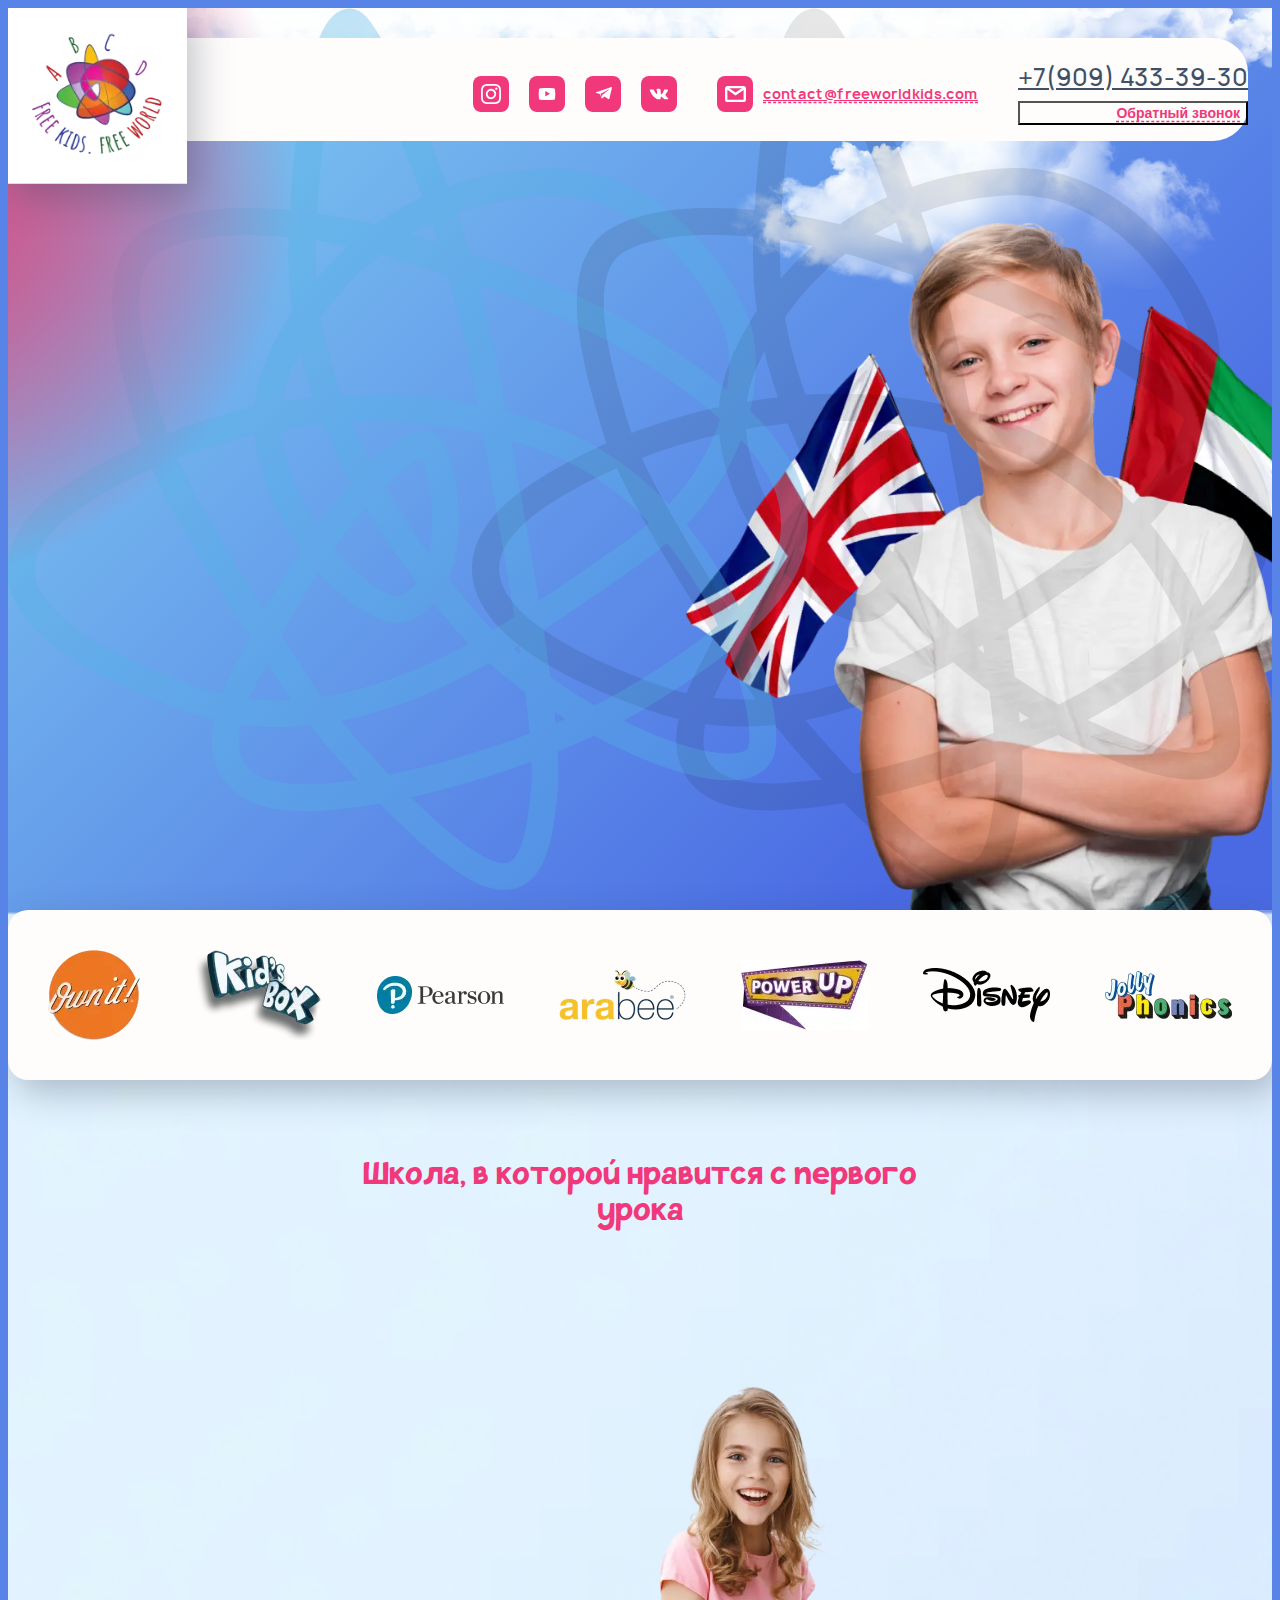
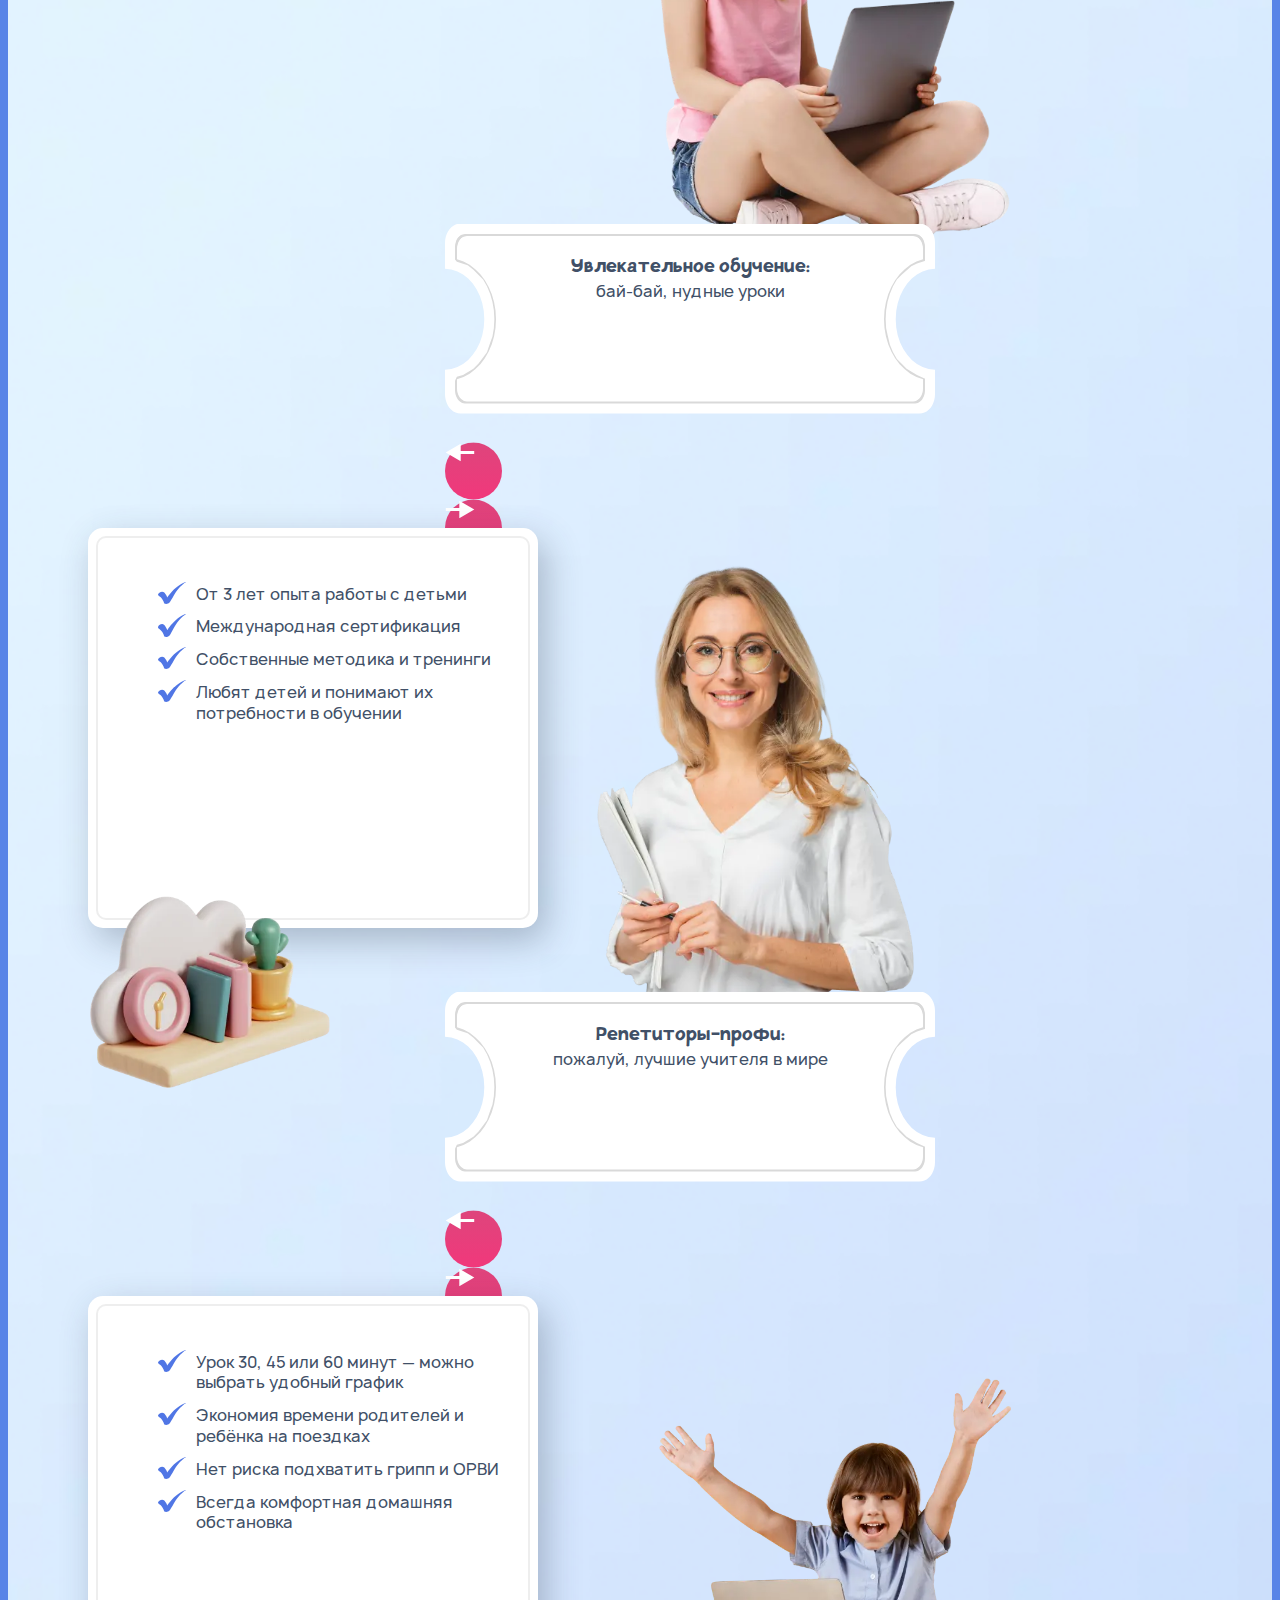
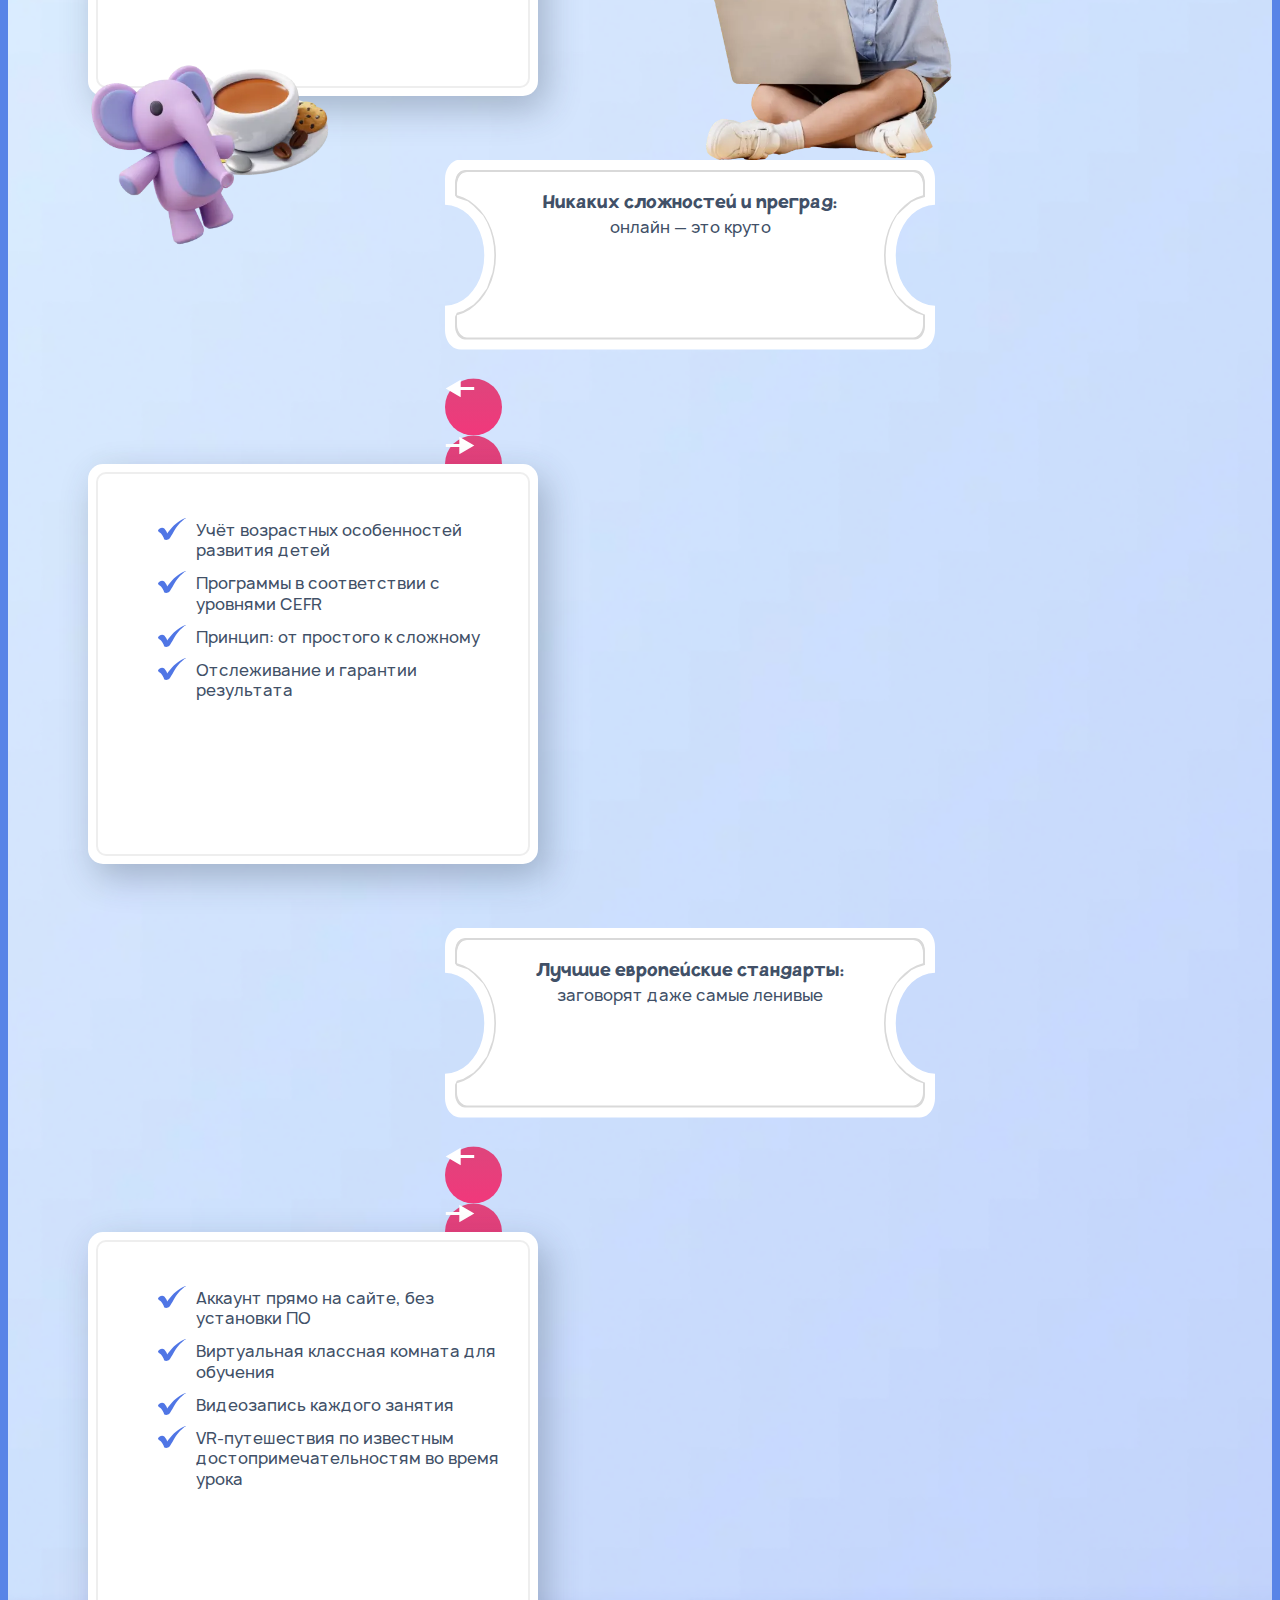
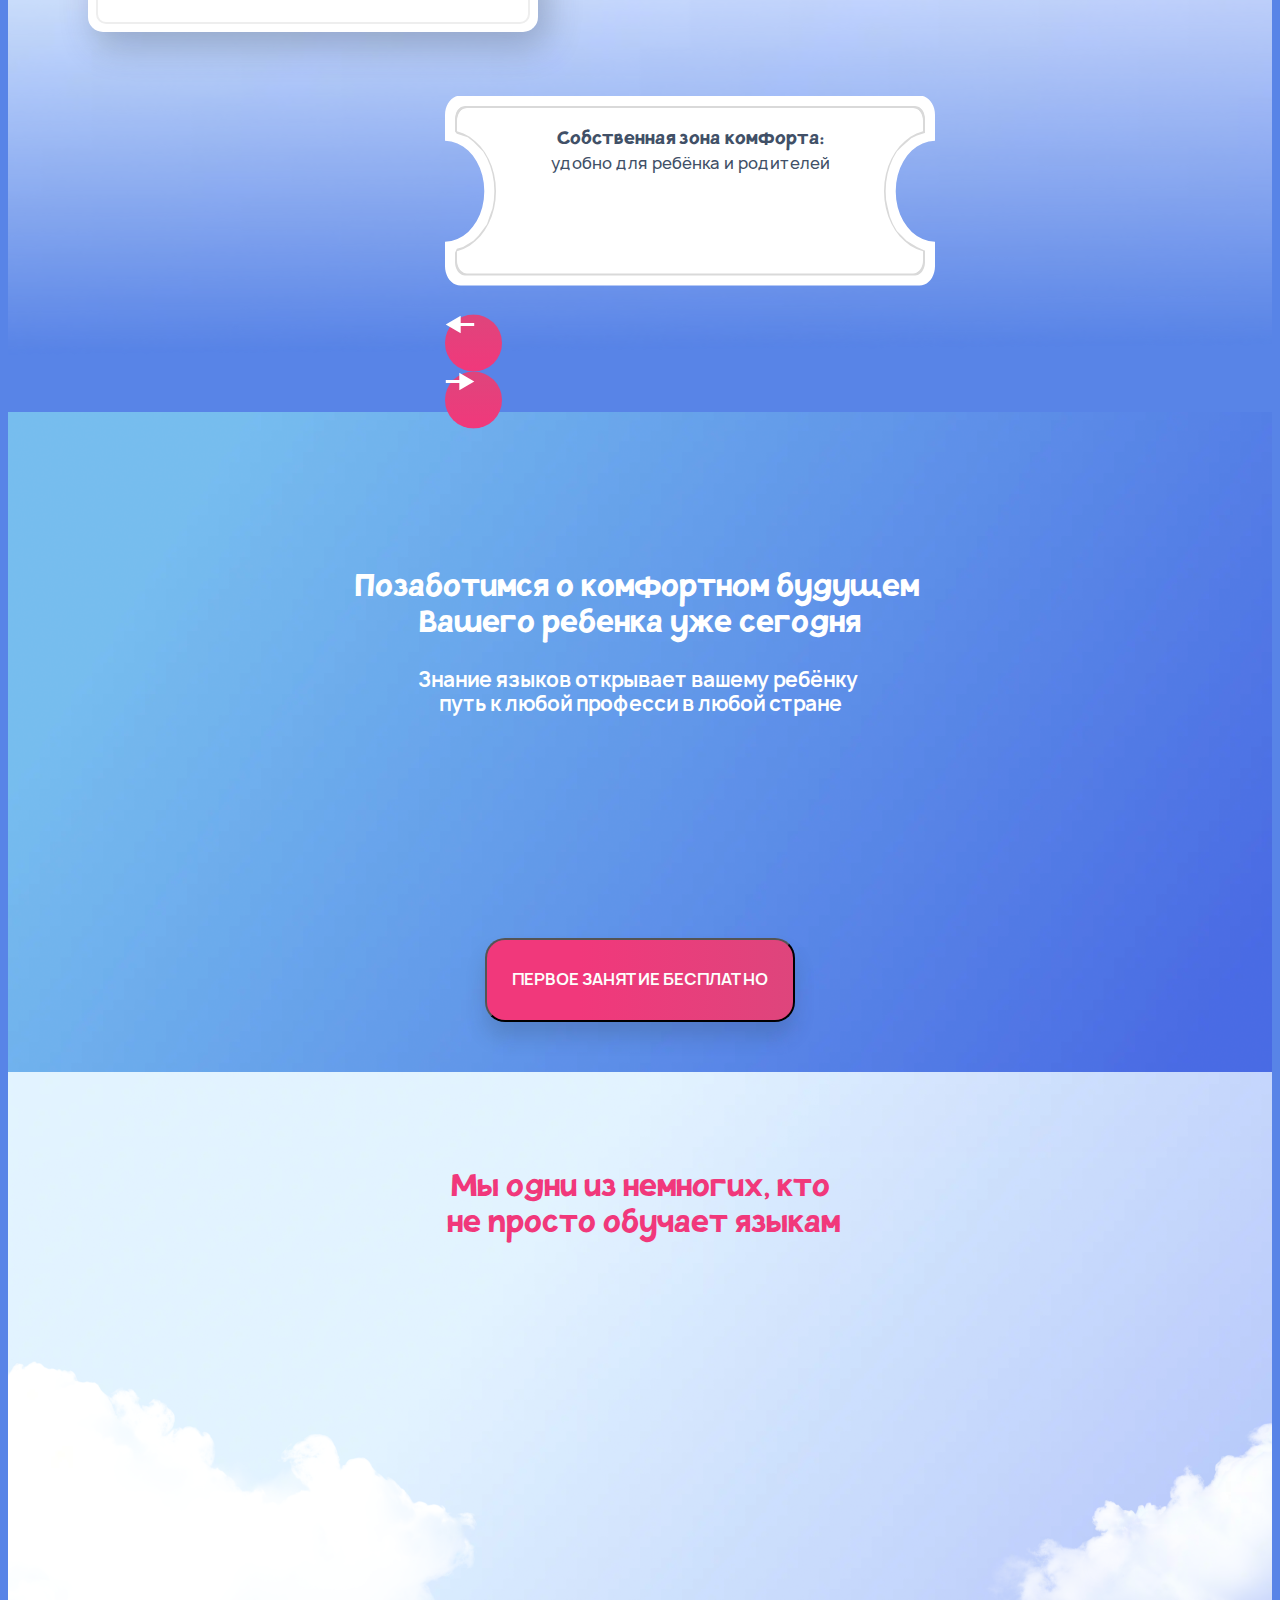
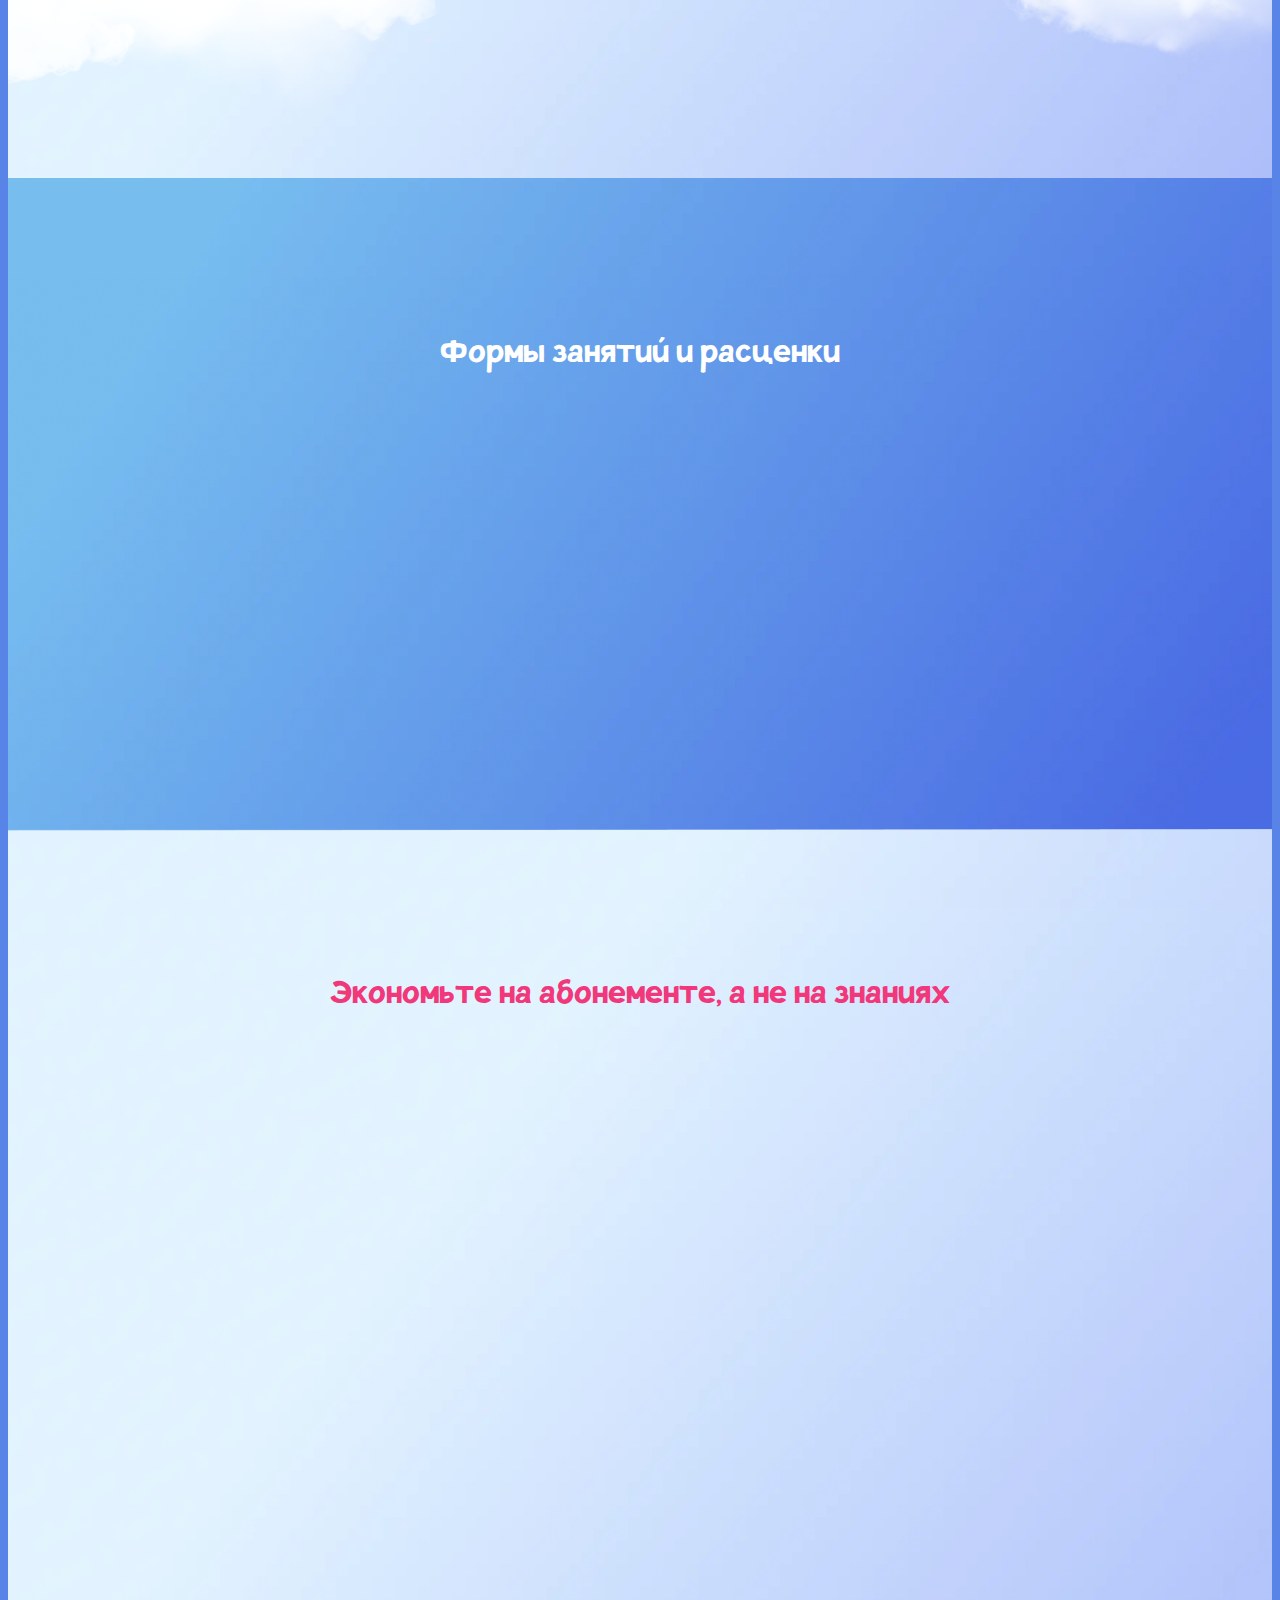
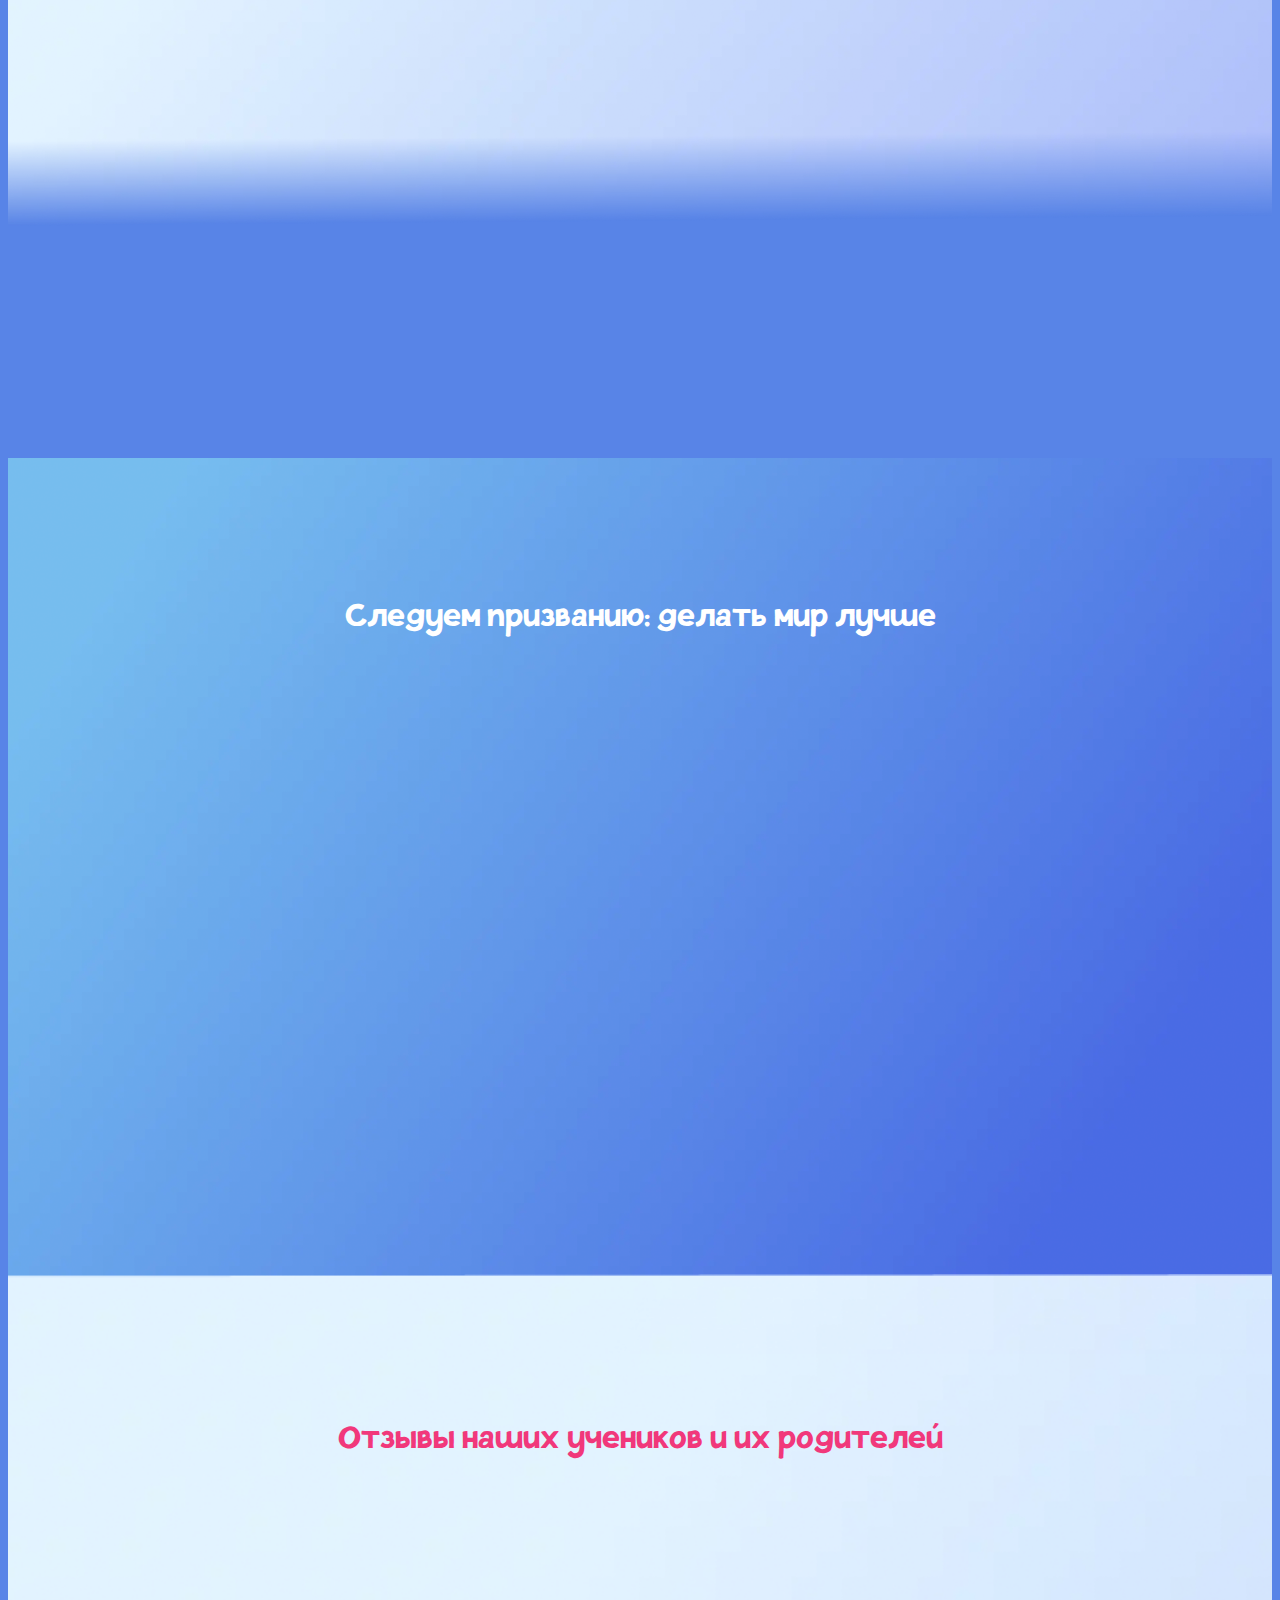
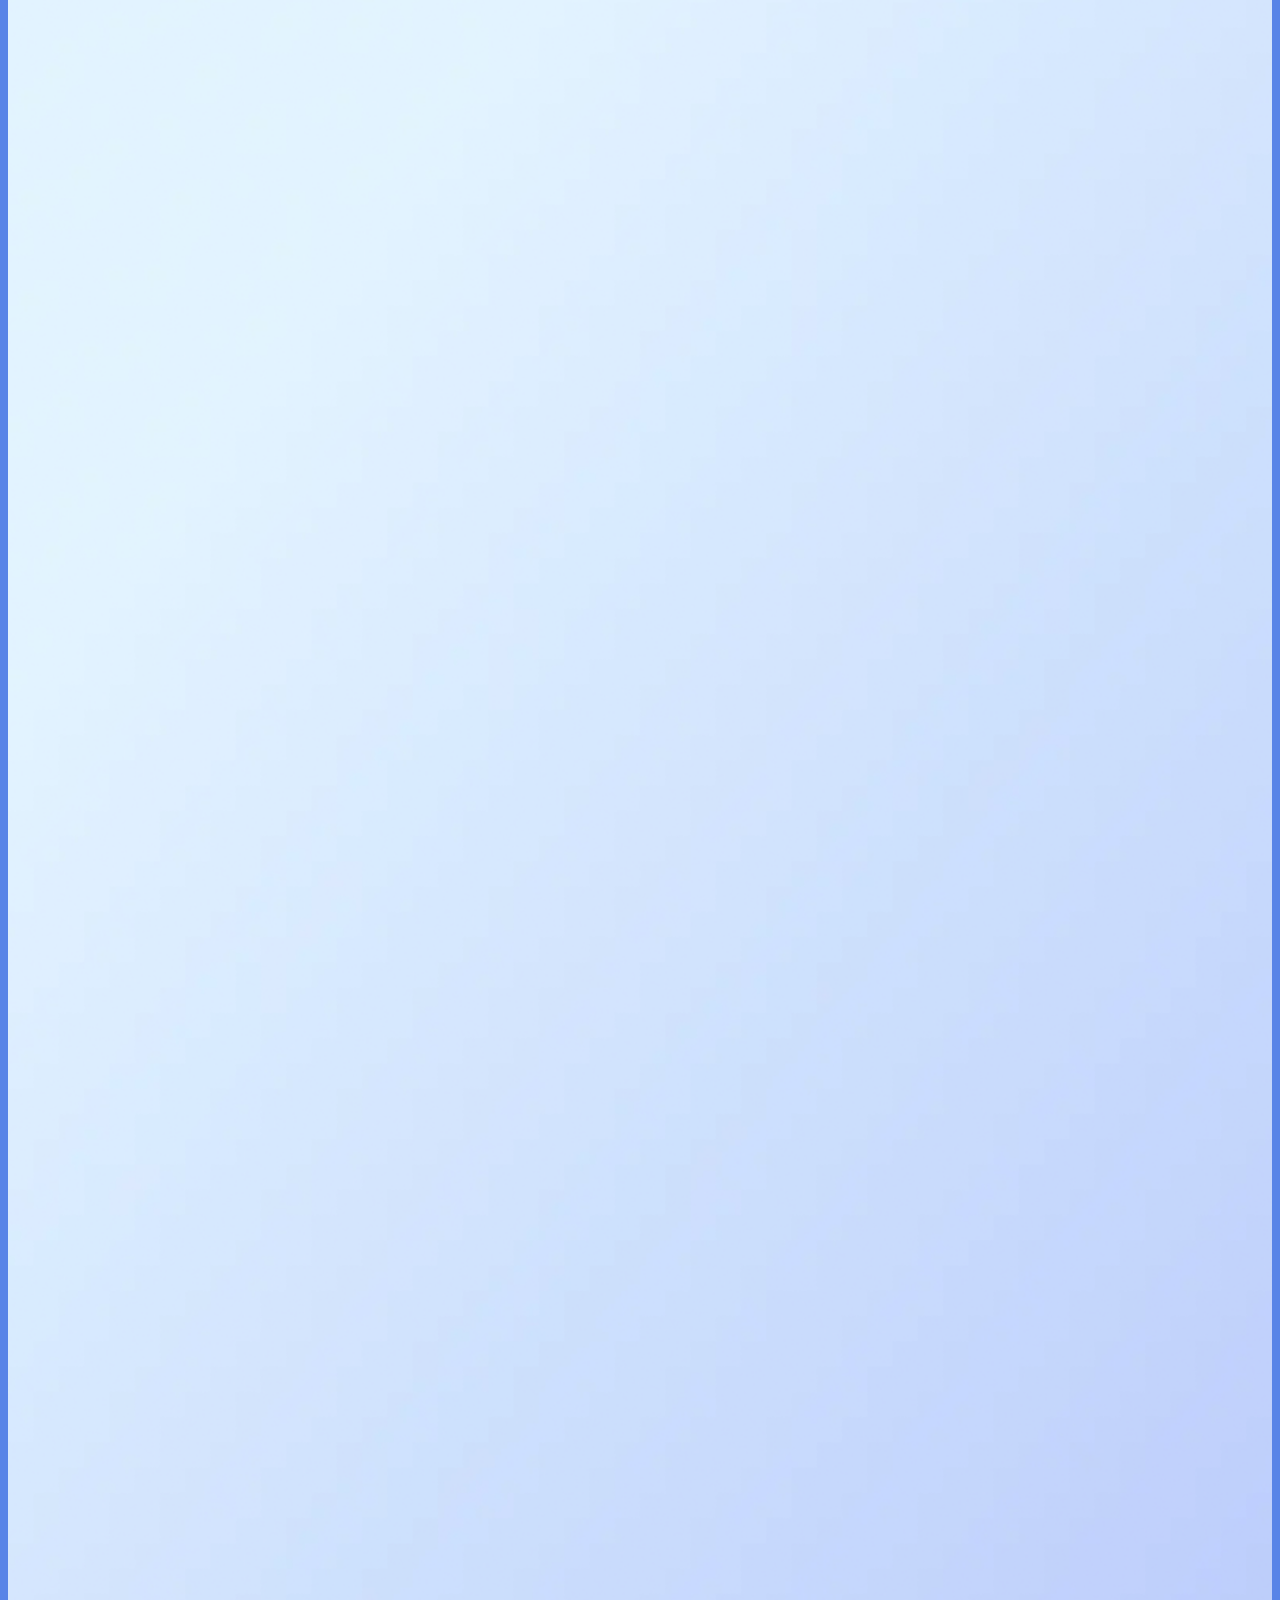
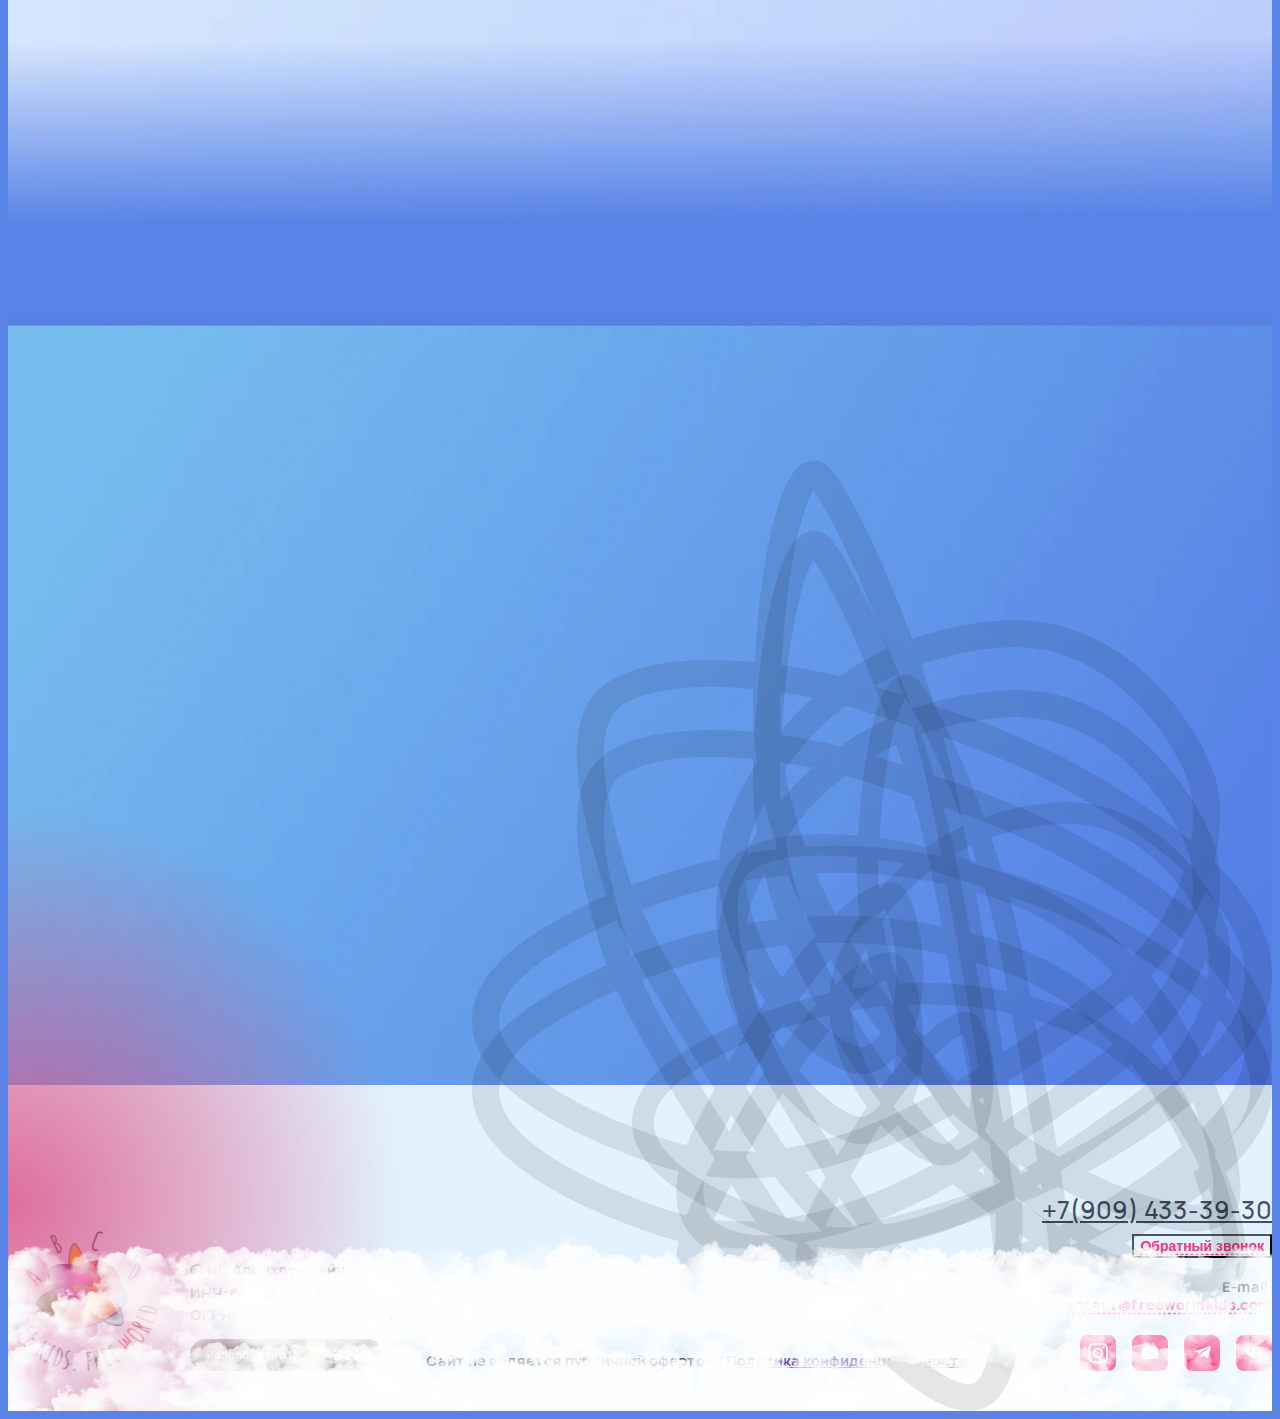
==== commit ff1576c3: "comment2" ====
--- a/index.html
+++ b/index.html
@@ -81,7 +81,7 @@
 			<section class="main-section">
                 <div class="container-fluid">
 					<div class="main-section__inner">
-						<div class="main-section__wrap">
+						<div class="main-section__wrap left-anim _anim-items anim-no-hide">
 							<h1>Научим уверенно говорить на английском и арабском языках детей 4-15 лет онлайн</h1>
 							<div class="main-section__subtitle">
 								<p>Наполняем детский мир знанием и смыслом</p>
@@ -96,7 +96,7 @@
 								<span>первое занятие бесплатно</span>
 							</button>
 						</div>
-						<div class="main-section__items">
+						<div class="main-section__items left-anim _anim-items anim-no-hide">
 							<div class="main-section__img">
 								<img loading="lazy" src="img/main-img.webp" alt="">
 							</div>
@@ -186,7 +186,7 @@
 								<div class="info__slider-wrap">
 									<div class="info-slide">
 										<div class="info-slide__desc">
-											<div class="info-slide__group">
+											<div class="info-slide__group left-anim _anim-items anim-no-hide">
 												<ul>
 													<li>
 														<i>
@@ -455,7 +455,7 @@
  <br> Вашего ребенка уже сегодня</h2>
 						<p>Знание языков открывает вашему ребёнку   <br> путь к любой професси в любой стране</p>
-						<div class="services__cards">
+						<div class="services__cards left-anim _anim-items anim-no-hide">
 							<div class="service-card">
 								<div class="service-card__img">
 									<img loading="lazy" src="img/service-card__img.webp" alt="">
@@ -499,7 +499,7 @@
 						<h2>Мы одни из немногих, кто <br>   не просто обучает языкам</h2>
 						<div class="info2__cards">
-							<div class="info2-card border-card">
+							<div class="info2-card border-card left-anim _anim-items anim-no-hide">
 								<div class="info2-card__title">Раскрываем суть важных вопросов:</div>
 								<ul>
 									<li>Как превратить обучение в хобби?</li>
@@ -513,7 +513,7 @@
 									<img loading="lazy" src="img/info2-card__img.webp" alt="">
 								</div>
 							</div>
-							<div class="info2-card info2-card2">
+							<div class="info2-card info2-card2 right-anim _anim-items anim-no-hide">
 								<div class="info2-card__wrap">
 									<div class="info2-card__subtitle">А вы знали, что <strong>92% детей</strong> лучше  усваивают материал при @@ -539,7 +539,7 @@
 					<div class="services__inner">
 						<h2>Формы занятий и расценки</h2>
 						<div class="services__cards services2__cards">
-							<div class="service-card">
+							<div class="service-card left-anim _anim-items anim-no-hide">
 								<div class="service-card__img">
 									<img loading="lazy" src="img/service-card__img4.webp" alt="">
 									<img loading="lazy" src="img/service-card__img4-1.webp" alt="">
@@ -581,7 +581,7 @@
 									</ul>
 								</div>
 							</div>
-							<div class="service-card">
+							<div class="service-card right-anim _anim-items anim-no-hide">
 								<div class="service-card__img">
 									<img loading="lazy" src="img/service-card__img5.webp" alt="">
 									<img loading="lazy" src="img/service-card__img5-1.webp" alt="">
@@ -648,7 +648,7 @@
 					<div class="prices__inner">
 						<h2>Экономьте на абонементе, а не на знаниях</h2>
 						<div class="prices__cards">
-							<div class="price-card">
+							<div class="price-card left-anim _anim-items anim-no-hide">
 								<div class="price-card__wrap">
 									<div class="price-card__top">
 										<div class="price-card__age">
@@ -736,7 +736,7 @@
 									</div>
 								</div>
 							</div>
-							<div class="price-card">
+							<div class="price-card right-anim _anim-items anim-no-hide">
 								<div class="price-card__wrap">
 									<div class="price-card__top">
 										<div class="price-card__age">
@@ -833,7 +833,7 @@
 			</section>
 			<section class="discount">
 				<div class="container-fluid">
-					<div class="discount__inner">
+					<div class="discount__inner left-anim _anim-items anim-no-hide">
 						<div class="discount__desc">
 							<div class="discount__title">Дарим
 								<span class="text_color">25% скидки</span>
@@ -858,7 +858,7 @@
 					<div class="info3__inner">
 						<h2>Следуем призванию: делать мир лучше</h2>
 						<div class="info3__cards">
-							<div class="info3__cards-left">
+							<div class="info3__cards-left left-anim _anim-items anim-no-hide">
 								<div class="info3-card">
 									<div class="arrow">
 										<img src="img/arrow2.svg" alt="">
@@ -900,7 +900,7 @@
 									</div>
 								</div>
 							</div>
-							<div class="info3__cards-right">
+							<div class="info3__cards-right right-anim _anim-items anim-no-hide">
 								<div class="info3-card">
 									<div class="arrow">
 										<img src="img/arrow3.svg" alt="">
@@ -957,7 +957,7 @@
 				<div class="container-fluid">
 					<div class="feedbacks__inner">
 						<h2>Отзывы наших учеников и их родителей</h2>
-						<div class="feedbacks__slider">
+						<div class="feedbacks__slider left-anim _anim-items anim-no-hide">
 							<div class="feedbacks__slider-wrap">
 								<div class="feedback-card">
 									<div class="feedback-card__top">
@@ -1149,7 +1149,7 @@
             <section class="connection">
                 <div class="container-fluid">
                     <div class="connection__inner">
-                        <div class="connection__left">
+                        <div class="connection__left left-anim _anim-items anim-no-hide">
                             <div class="connection__desc">
                                 <h2>Вернём деньги в течение 45 дней за неиспользованные уроки</h2>
                                 <p>например, если у Вас изменились планы</p>
@@ -1163,7 +1163,7 @@
 								</div>
                             </div>
                         </div>
-                        <div class="connection__right">
+                        <div class="connection__right right-anim _anim-items anim-no-hide">
 							<div class="form">
 								<div class="form-head">
 									<div class="form-title">Запишитесь на обучение</div>
@@ -1202,7 +1202,7 @@
 							</div>
                         </div>
 <!--						<div class="connection__img2">-->
-<!--							<img src="img/connection-img2.webp" alt="">-->
+<!--							<img loading="lazy" src="img/connection-img2.webp" alt="">-->
 <!--						</div>-->
                     </div>
                 </div>
--- a/css/style.min.css
+++ b/css/style.min.css
@@ -1,2 +1,2 @@
-@font-face{font-family:Manrope;font-weight:300;src:url(../fonts/Manrope-Light.woff) format("woff")}@font-face{font-family:Manrope;font-weight:300;src:url(../fonts/Manrope-Light.woff2) format("woff2")}@font-face{font-family:Manrope;font-weight:400;src:url(../fonts/Manrope-Regular.woff) format("woff")}@font-face{font-family:Manrope;font-weight:400;src:url(../fonts/Manrope-Regular.woff2) format("woff2")}@font-face{font-family:Manrope;font-weight:500;src:url(../fonts/Manrope-Medium.woff) format("woff")}@font-face{font-family:Manrope;font-weight:500;src:url(../fonts/Manrope-Medium.woff2) format("woff2")}@font-face{font-family:Manrope;font-weight:600;src:url(../fonts/Manrope-Semibold.woff) format("woff")}@font-face{font-family:Manrope;font-weight:600;src:url(../fonts/Manrope-Semibold.woff2) format("woff2")}@font-face{font-family:Manrope;font-weight:700;src:url(../fonts/Manrope-Bold.woff) format("woff")}@font-face{font-family:Manrope;font-weight:700;src:url(../fonts/Manrope-Bold.woff2) format("woff2")}@font-face{font-family:Manrope;font-weight:800;src:url(../fonts/Manrope-ExtraBold.woff) format("woff")}@font-face{font-family:Manrope;font-weight:800;src:url(../fonts/Manrope-ExtraBold.woff2) format("woff2")}@font-face{font-family:Tovari Sans;font-weight:700;src:url("../fonts/Tovari Sans.woff") format("woff")}@font-face{font-family:Tovari Sans;font-weight:700;src:url("../fonts/Tovari Sans.woff2") format("woff2")}html{font-size:max(16px*var(--coef_h),15px)}body{font-family:Manrope,sans-serif;background:#5884e7}.fixed-body{overflow:hidden}.wrapper{position:relative;overflow:hidden}.container-fluid{max-width:1700px}h1,h2,h3,h4,h5,h6{font-family:Tovari Sans}.btn{display:-webkit-box;display:-ms-flexbox;display:flex;-webkit-box-pack:center;-ms-flex-pack:center;justify-content:center;-webkit-box-align:center;-ms-flex-align:center;align-items:center;text-align:center}.btn span{min-width:auto}img{-o-object-fit:cover;object-fit:cover;display:block}#header{position:absolute;z-index:10;top:1.875rem;left:50%;-webkit-transform:translate(-50%,0);-ms-transform:translate(-50%,0);transform:translate(-50%,0);width:calc(100% - 7.5rem);background:#fffdfc;border-radius:2.1875rem;padding:1.5rem 0 1rem}#header .header__inner{display:-webkit-box;display:-ms-flexbox;display:flex;-webkit-box-pack:justify;-ms-flex-pack:justify;justify-content:space-between;-webkit-box-align:center;-ms-flex-align:center;align-items:center;gap:3.75rem}#header .header__left{position:relative;width:9.375rem}#header .header__right{display:-webkit-box;display:-ms-flexbox;display:flex;-webkit-box-align:center;-ms-flex-align:center;align-items:center;gap:3.75rem}#header .header__logo{position:absolute;top:-3.125rem;left:0;width:100%;display:block}#header .header__logo:after{content:"";position:absolute;top:50%;left:50%;-webkit-transform:translate(-50%,-50%);-ms-transform:translate(-50%,-50%);transform:translate(-50%,-50%);width:14rem;height:12.5rem;background:#fff;-webkit-box-shadow:.5rem .875rem 2.1875rem 0 rgba(45,61,81,.3);box-shadow:.5rem .875rem 2.1875rem 0 rgba(45,61,81,.3)}#header .header__logo img{position:relative;z-index:1;width:100%}#header .header__socials{display:-webkit-box;display:-ms-flexbox;display:flex;-webkit-box-align:center;-ms-flex-align:center;align-items:center;gap:1.25rem}#header .header__social{width:2.25rem;height:2.25rem;display:-webkit-box;display:-ms-flexbox;display:flex;-webkit-box-pack:center;-ms-flex-pack:center;justify-content:center;-webkit-box-align:center;-ms-flex-align:center;align-items:center;background:#f1387b;border-radius:.5rem}#header .header__social:hover{background:#fe5f98}#header .header__email{display:-webkit-box;display:-ms-flexbox;display:flex;-webkit-box-align:center;-ms-flex-align:center;align-items:center;color:#f1387b}#header .header__email i{width:2.25rem;height:2.25rem;-ms-flex-negative:0;flex-shrink:0;display:-webkit-box;display:-ms-flexbox;display:flex;-webkit-box-pack:center;-ms-flex-pack:center;justify-content:center;-webkit-box-align:center;-ms-flex-align:center;align-items:center;background:#f1387b;border-radius:.5rem;-webkit-transition:.3s;-o-transition:.3s;transition:.3s;margin-right:.625rem}#header .header__email span{font-size:.875rem;line-height:130%;font-weight:700;text-decoration:underline;text-decoration-style:dashed;text-underline-offset:.1875rem}#header .header__email:hover{color:#fe5f98}#header .header__email:hover i{background:#fe5f98}#header .header__group{display:-webkit-box;display:-ms-flexbox;display:flex;-webkit-box-orient:vertical;-webkit-box-direction:normal;-ms-flex-direction:column;flex-direction:column}#header .header__phone{font-size:1.5rem;line-height:130%;font-weight:500;color:#415067}#header .header__phone:hover{color:#fe5f98}#header .header__btn{-webkit-box-pack:end;-ms-flex-pack:end;justify-content:flex-end;background:rgba(0,0,0,0);color:#f1387b;margin-top:.5rem}#header .header__btn:hover{color:#fe5f98}#header .header__btn span{font-size:.875rem;line-height:130%;font-weight:700;text-decoration:underline;text-decoration-style:dashed;text-underline-offset:.1875rem;padding:0}.burger{position:relative;z-index:12;width:2rem;height:1.25rem;cursor:pointer;display:none}.burger span{position:absolute;left:0;width:100%;height:.1875rem;background:#f1387b;border-radius:.1875rem;-webkit-transition:.5s;-o-transition:.5s;transition:.5s}.burger span:nth-child(1){top:0}.burger span:nth-child(2){top:50%;-webkit-transform:translate(0,-50%);-ms-transform:translate(0,-50%);transform:translate(0,-50%)}.burger span:nth-child(3){bottom:0}.burger--active span:nth-child(1){top:.5rem;-webkit-transform:rotate(-45deg);-ms-transform:rotate(-45deg);transform:rotate(-45deg)}.burger--active span:nth-child(2){display:none}.burger--active span:nth-child(3){bottom:.5rem;-webkit-transform:rotate(45deg);-ms-transform:rotate(45deg);transform:rotate(45deg)}@media screen and (max-width:1800px){#header{width:calc(100% - 5rem)}}@media screen and (max-width:1399px){#header{width:calc(100% - 3.75rem)}#header .header__left{width:8.125rem}#header .header__logo{top:50%;-webkit-transform:translate(0,-50%);-ms-transform:translate(0,-50%);transform:translate(0,-50%)}#header .header__logo:after{width:11.25rem;height:11.25rem}}@media screen and (max-width:1300px){#header{width:calc(100% - 3rem)}#header .header__right{gap:2.5rem}}@media screen and (max-width:1180px){#header .header__right{gap:2rem}#header .header__socials{gap:.875rem}#header .header__phone{font-size:1.25rem}}@media screen and (max-width:1023px){#header{top:1.25rem;width:calc(100% - 2rem)}#header .header__inner{gap:2.5rem}#header .header__left{width:6.25rem}#header .header__logo:after{width:8rem;height:8rem}#header .header__email span{display:none}}@media screen and (max-width:768px){#header{padding:1.5rem 0}#header .header__left{width:5rem}#header .header__logo:after{width:6.25rem;height:6.25rem}#header .header__right{position:fixed;z-index:10;top:-1.25rem;left:-1rem;width:calc(100% + 2rem);height:calc(100vh + 1.25rem);-webkit-box-orient:vertical;-webkit-box-direction:normal;-ms-flex-direction:column;flex-direction:column;background:#fff;padding:7.5rem 1rem 3.125rem;opacity:0;pointer-events:none;-webkit-transition:.3s;-o-transition:.3s;transition:.3s;overflow-y:auto}#header .header__right--active{opacity:1;pointer-events:auto}#header .header__email span{display:block}#header .header__btn{-webkit-box-pack:center;-ms-flex-pack:center;justify-content:center}.burger{display:block}}.btn-pink{background:-webkit-gradient(linear,left top,right top,color-stop(30.208%,#f1387b),color-stop(30.218%,#f1387b),to(#de457c));background:-o-linear-gradient(left,#f1387b 30.208%,#f1387b 30.218%,#de457c 100%);background:linear-gradient(90deg,#f1387b 30.208%,#f1387b 30.218%,#de457c 100%);-webkit-box-shadow:0 .9375rem 1.25rem 0 rgba(45,61,81,.2);box-shadow:0 .9375rem 1.25rem 0 rgba(45,61,81,.2);border-radius:1.25rem}.btn-pink span{font-family:Manrope;font-size:1rem;line-height:110%;font-weight:700;text-transform:uppercase;color:#fdfffc;padding:1.875rem .5rem}.btn-pink:hover{background:#fe5f98}.btn-pink:active{background:#9da4af}h2{font-size:3.625rem;line-height:90%}.form-group{border:none;padding:0;margin:0}.form-group input{width:100%;height:3.125rem;background:#eee;border:.0625rem solid #9da4af;border-radius:.9375rem;padding:0 1.25rem;font-size:1rem;line-height:130%;font-weight:500;color:#415067}.form-group input::-webkit-input-placeholder{color:#9da4af}.form-group input::-moz-placeholder{color:#9da4af}.form-group input:-ms-input-placeholder{color:#9da4af}.form-group input::-ms-input-placeholder{color:#9da4af}.form-group input::placeholder{color:#9da4af}.agreement-check input{z-index:2;top:0;left:0;width:100%;height:100%}.agreement-check input:checked~label:before{opacity:1}.agreement-check label{font-size:.875rem;line-height:110%;font-weight:300;color:#415067;padding-left:1.875rem}.agreement-check label:after{content:"";position:absolute;top:0;left:0;width:.875rem;height:.875rem;border:.0625rem solid #9da4af}.agreement-check label:before{content:"";position:absolute;z-index:1;top:-.125rem;left:.125rem;width:1.0625rem;height:.8125rem;background-image:url(../img/check3.svg);background-repeat:no-repeat;background-position:center;background-size:auto;opacity:0}.button{display:-webkit-box;display:-ms-flexbox;display:flex;-webkit-box-pack:center;-ms-flex-pack:center;justify-content:center;-webkit-box-align:center;-ms-flex-align:center;align-items:center}.navigation{display:grid;grid-template-columns:100%;gap:1.5rem;padding:3.125rem 0}.navigation a{font-size:1.5rem;line-height:130%;font-weight:500}.navigation a:hover{color:#de457c}@media screen and (max-width:1399px){h2{font-size:2.5rem}}@media screen and (max-width:1023px){.btn-pink span{font-size:.875rem;padding:1.25rem .5rem}h2{font-size:2rem}}.main-section{background:-o-linear-gradient(314.7deg,#77bdef 16.879%,#4a6ae3 76.767%);background:linear-gradient(135.3deg,#77bdef 16.879%,#4a6ae3 76.767%);padding:15.625rem 0 17.5rem}.main-section:after{content:"";position:absolute;left:-43.75rem;bottom:-22rem;width:87.5rem;height:87.5rem;background:-o-radial-gradient(50% 50%,50% 50%,rgba(222,69,124,.77),rgba(222,69,124,0) 100%);background:radial-gradient(50% 50% at 50% 50%,rgba(222,69,124,.77),rgba(222,69,124,0) 100%);border-radius:50%}.main-section .container-fluid{position:relative;z-index:3}.main-section__wrap{max-width:53.125rem;color:#fff}.main-section h1{font-size:4.5rem;line-height:100%;margin:0}.main-section__subtitle{position:relative;display:-webkit-inline-box;display:-ms-inline-flexbox;display:inline-flex;-webkit-box-align:center;-ms-flex-align:center;align-items:center;margin-top:2.5rem}.main-section__subtitle p{font-size:1.75rem;line-height:130%;font-weight:700;margin:0}.main-section__subtitle i{-ms-flex-negative:0;flex-shrink:0;width:3.125rem;margin-left:1.875rem}.main-section__subtitle i img{width:100%}.main-section__subtitle .arrow{position:absolute;top:calc(100% + 1rem);right:2.375rem;width:16.5625rem}.main-section__subtitle .arrow img{width:100%}.main-section__btn{max-width:19.375rem;width:100%;margin-top:3.125rem}.main-section__items{display:grid;grid-template-columns:repeat(3,calc(33.3333333333% - 4rem));gap:6rem;margin-top:5rem}.main-section__item{position:relative}.main-section__item:after{content:"";position:absolute;left:50%;top:-1rem;-webkit-transform:translate(-50%,0);-ms-transform:translate(-50%,0);transform:translate(-50%,0);width:2rem;height:2rem;background:-webkit-gradient(linear,left top,left bottom,from(#f1387b),color-stop(78.355%,#de457c));background:-o-linear-gradient(top,#f1387b,#de457c 78.355%);background:linear-gradient(180deg,#f1387b,#de457c 78.355%);border-radius:50%}.main-section__item-wrap{position:relative;width:100%;height:100%;background:#fff;border-radius:.9375rem;padding:3.125rem;-webkit-clip-path:polygon(50% 10.924%,50% 10.924%,50.967% 10.781%,51.885% 10.367%,52.74% 9.705%,53.522% 8.817%,54.217% 7.725%,54.813% 6.452%,55.298% 5.02%,55.659% 3.453%,55.885% 1.772%,55.963% 0,96.56% 0,96.56% 0,97.118% .082%,97.647% .321%,98.141% .703%,98.591% 1.216%,98.992% 1.846%,99.336% 2.58%,99.616% 3.406%,99.825% 4.31%,99.955% 5.28%,100% 6.303%,100% 93.697%,100% 93.697%,99.955% 94.72%,99.825% 95.69%,99.616% 96.594%,99.336% 97.42%,98.992% 98.154%,98.591% 98.784%,98.141% 99.297%,97.647% 99.679%,97.118% 99.918%,96.56% 100%,3.44% 100%,3.44% 100%,2.882% 99.918%,2.353% 99.679%,1.859% 99.297%,1.409% 98.784%,1.008% 98.154%,.664% 97.42%,.384% 96.594%,.175% 95.69%,.045% 94.72%,0 93.697%,0 6.303%,0 6.303%,.045% 5.28%,.175% 4.31%,.384% 3.406%,.664% 2.58%,1.008% 1.846%,1.409% 1.216%,1.859% .703%,2.353% .321%,2.882% .082%,3.44% 0,44.037% 0,44.037% 0,44.115% 1.772%,44.341% 3.453%,44.702% 5.02%,45.187% 6.452%,45.783% 7.725%,46.478% 8.817%,47.26% 9.705%,48.115% 10.367%,49.033% 10.781%,50% 10.924%);clip-path:polygon(50% 10.924%,50% 10.924%,50.967% 10.781%,51.885% 10.367%,52.74% 9.705%,53.522% 8.817%,54.217% 7.725%,54.813% 6.452%,55.298% 5.02%,55.659% 3.453%,55.885% 1.772%,55.963% 0,96.56% 0,96.56% 0,97.118% .082%,97.647% .321%,98.141% .703%,98.591% 1.216%,98.992% 1.846%,99.336% 2.58%,99.616% 3.406%,99.825% 4.31%,99.955% 5.28%,100% 6.303%,100% 93.697%,100% 93.697%,99.955% 94.72%,99.825% 95.69%,99.616% 96.594%,99.336% 97.42%,98.992% 98.154%,98.591% 98.784%,98.141% 99.297%,97.647% 99.679%,97.118% 99.918%,96.56% 100%,3.44% 100%,3.44% 100%,2.882% 99.918%,2.353% 99.679%,1.859% 99.297%,1.409% 98.784%,1.008% 98.154%,.664% 97.42%,.384% 96.594%,.175% 95.69%,.045% 94.72%,0 93.697%,0 6.303%,0 6.303%,.045% 5.28%,.175% 4.31%,.384% 3.406%,.664% 2.58%,1.008% 1.846%,1.409% 1.216%,1.859% .703%,2.353% .321%,2.882% .082%,3.44% 0,44.037% 0,44.037% 0,44.115% 1.772%,44.341% 3.453%,44.702% 5.02%,45.187% 6.452%,45.783% 7.725%,46.478% 8.817%,47.26% 9.705%,48.115% 10.367%,49.033% 10.781%,50% 10.924%)}.main-section__item-wrap:after{content:"";position:absolute;top:50%;left:50%;width:calc(100% - 1.25rem);height:calc(100% - 1.25rem);-webkit-transform:translate(-50%,-50%);-ms-transform:translate(-50%,-50%);transform:translate(-50%,-50%);background:-webkit-gradient(linear,left top,left bottom,from(#f1387b),color-stop(78.355%,#de457c));background:-o-linear-gradient(top,#f1387b,#de457c 78.355%);background:linear-gradient(180deg,#f1387b,#de457c 78.355%);border-radius:.625rem;-webkit-clip-path:polygon(41.684% 0,2.404% 0,2.404% 0,2.014% .06%,1.644% .234%,1.299% .512%,.984% .885%,.704% 1.344%,.464% 1.878%,.268% 2.479%,.123% 3.137%,.031% 3.843%,0 4.587%,0 95.413%,0 95.413%,.031% 96.157%,.123% 96.863%,.268% 97.521%,.464% 98.122%,.704% 98.656%,.984% 99.115%,1.299% 99.488%,1.644% 99.766%,2.014% 99.94%,2.404% 100%,97.596% 100%,97.596% 100%,97.986% 99.94%,98.356% 99.766%,98.701% 99.488%,99.016% 99.115%,99.296% 98.656%,99.536% 98.122%,99.732% 97.521%,99.877% 96.863%,99.969% 96.157%,100% 95.413%,100% 4.587%,100% 4.587%,99.969% 3.843%,99.877% 3.137%,99.732% 2.479%,99.536% 1.878%,99.296% 1.344%,99.016% .885%,98.701% .512%,98.356% .234%,97.986% .06%,97.596% 0,58.316% 0,58.316% 0,57.936% 2.214%,57.43% 4.285%,56.806% 6.19%,56.075% 7.911%,55.247% 9.424%,54.331% 10.71%,53.339% 11.746%,52.28% 12.513%,51.163% 12.988%,50% 13.151%,50% 13.151%,48.837% 12.988%,47.72% 12.513%,46.661% 11.746%,45.669% 10.71%,44.753% 9.424%,43.925% 7.911%,43.194% 6.19%,42.57% 4.285%,42.064% 2.214%,41.684% 0);clip-path:polygon(41.684% 0,2.404% 0,2.404% 0,2.014% .06%,1.644% .234%,1.299% .512%,.984% .885%,.704% 1.344%,.464% 1.878%,.268% 2.479%,.123% 3.137%,.031% 3.843%,0 4.587%,0 95.413%,0 95.413%,.031% 96.157%,.123% 96.863%,.268% 97.521%,.464% 98.122%,.704% 98.656%,.984% 99.115%,1.299% 99.488%,1.644% 99.766%,2.014% 99.94%,2.404% 100%,97.596% 100%,97.596% 100%,97.986% 99.94%,98.356% 99.766%,98.701% 99.488%,99.016% 99.115%,99.296% 98.656%,99.536% 98.122%,99.732% 97.521%,99.877% 96.863%,99.969% 96.157%,100% 95.413%,100% 4.587%,100% 4.587%,99.969% 3.843%,99.877% 3.137%,99.732% 2.479%,99.536% 1.878%,99.296% 1.344%,99.016% .885%,98.701% .512%,98.356% .234%,97.986% .06%,97.596% 0,58.316% 0,58.316% 0,57.936% 2.214%,57.43% 4.285%,56.806% 6.19%,56.075% 7.911%,55.247% 9.424%,54.331% 10.71%,53.339% 11.746%,52.28% 12.513%,51.163% 12.988%,50% 13.151%,50% 13.151%,48.837% 12.988%,47.72% 12.513%,46.661% 11.746%,45.669% 10.71%,44.753% 9.424%,43.925% 7.911%,43.194% 6.19%,42.57% 4.285%,42.064% 2.214%,41.684% 0);pointer-events:none}.main-section__item-wrap:before{content:"";z-index:1;position:absolute;top:50%;left:50%;width:calc(100% - 1.5rem);height:calc(100% - 1.5rem);-webkit-transform:translate(-50%,-50%);-ms-transform:translate(-50%,-50%);transform:translate(-50%,-50%);background:#fff;border-radius:.625rem;-webkit-clip-path:polygon(41.684% 0,2.404% 0,2.404% 0,2.014% .06%,1.644% .234%,1.299% .512%,.984% .885%,.704% 1.344%,.464% 1.878%,.268% 2.479%,.123% 3.137%,.031% 3.843%,0 4.587%,0 95.413%,0 95.413%,.031% 96.157%,.123% 96.863%,.268% 97.521%,.464% 98.122%,.704% 98.656%,.984% 99.115%,1.299% 99.488%,1.644% 99.766%,2.014% 99.94%,2.404% 100%,97.596% 100%,97.596% 100%,97.986% 99.94%,98.356% 99.766%,98.701% 99.488%,99.016% 99.115%,99.296% 98.656%,99.536% 98.122%,99.732% 97.521%,99.877% 96.863%,99.969% 96.157%,100% 95.413%,100% 4.587%,100% 4.587%,99.969% 3.843%,99.877% 3.137%,99.732% 2.479%,99.536% 1.878%,99.296% 1.344%,99.016% .885%,98.701% .512%,98.356% .234%,97.986% .06%,97.596% 0,58.316% 0,58.316% 0,57.936% 2.214%,57.43% 4.285%,56.806% 6.19%,56.075% 7.911%,55.247% 9.424%,54.331% 10.71%,53.339% 11.746%,52.28% 12.513%,51.163% 12.988%,50% 13.151%,50% 13.151%,48.837% 12.988%,47.72% 12.513%,46.661% 11.746%,45.669% 10.71%,44.753% 9.424%,43.925% 7.911%,43.194% 6.19%,42.57% 4.285%,42.064% 2.214%,41.684% 0);clip-path:polygon(41.684% 0,2.404% 0,2.404% 0,2.014% .06%,1.644% .234%,1.299% .512%,.984% .885%,.704% 1.344%,.464% 1.878%,.268% 2.479%,.123% 3.137%,.031% 3.843%,0 4.587%,0 95.413%,0 95.413%,.031% 96.157%,.123% 96.863%,.268% 97.521%,.464% 98.122%,.704% 98.656%,.984% 99.115%,1.299% 99.488%,1.644% 99.766%,2.014% 99.94%,2.404% 100%,97.596% 100%,97.596% 100%,97.986% 99.94%,98.356% 99.766%,98.701% 99.488%,99.016% 99.115%,99.296% 98.656%,99.536% 98.122%,99.732% 97.521%,99.877% 96.863%,99.969% 96.157%,100% 95.413%,100% 4.587%,100% 4.587%,99.969% 3.843%,99.877% 3.137%,99.732% 2.479%,99.536% 1.878%,99.296% 1.344%,99.016% .885%,98.701% .512%,98.356% .234%,97.986% .06%,97.596% 0,58.316% 0,58.316% 0,57.936% 2.214%,57.43% 4.285%,56.806% 6.19%,56.075% 7.911%,55.247% 9.424%,54.331% 10.71%,53.339% 11.746%,52.28% 12.513%,51.163% 12.988%,50% 13.151%,50% 13.151%,48.837% 12.988%,47.72% 12.513%,46.661% 11.746%,45.669% 10.71%,44.753% 9.424%,43.925% 7.911%,43.194% 6.19%,42.57% 4.285%,42.064% 2.214%,41.684% 0);pointer-events:none}.main-section__item-text{position:relative;z-index:2;max-width:21.25rem;font-size:1.25rem;line-height:130%;font-weight:500;color:#415067}.main-section__item-text strong{font-family:Tovari Sans;font-size:2rem;font-weight:700}.main-section__img{display:none}.main-section__img2{position:absolute;right:0;bottom:0;width:74.375rem;opacity:.3}.main-section__img2 img{width:100%}.main-section__img3{position:absolute;z-index:1;left:0;bottom:-16.25rem;width:43.4375rem}.main-section__img3 img{width:100%}.main-section__img4{position:absolute;right:0;bottom:-5.625rem;width:27.1875rem}.main-section__img4 img{width:100%}.section-group{background-image:url(../img/blue-bg.webp);background-repeat:no-repeat;background-position:center;background-size:cover}.brands{z-index:2;padding:0;margin-top:-10rem}.brands__inner{position:relative;background:#fffdfc;-webkit-box-shadow:.5rem .8125rem 2.1875rem 0 rgba(45,61,81,.3);box-shadow:.5rem .8125rem 2.1875rem 0 rgba(45,61,81,.3);border-radius:1.25rem;padding:4.0625rem 6rem}.brands__items{display:-webkit-box;display:-ms-flexbox;display:flex;-webkit-box-pack:justify;-ms-flex-pack:justify;justify-content:space-between;-webkit-box-align:center;-ms-flex-align:center;align-items:center;gap:2rem}.brands__item{max-width:7.9375rem}.brands__img{position:absolute;right:-10rem;bottom:100%;width:60.625rem}.brands__img img{width:100%}.info{z-index:5;padding:6.875rem 0 9.6875rem}.info .container-fluid{position:relative;z-index:2}.info h2{max-width:37.5rem;text-align:center;color:#f1387b;margin:0 auto}.info__slider{position:relative;margin:12.5rem auto 0}.info__slider-wrap{position:relative;z-index:1}.info .slick-list{overflow:unset}.info .slick-track{display:-webkit-box;display:-ms-flexbox;display:flex;-webkit-box-align:stretch;-ms-flex-align:stretch;align-items:stretch}.info .slick-slide{height:auto}.info .slick-slide>div{height:100%}.info__next,.info__prev{width:3.5625rem;height:3.5625rem;background:-webkit-gradient(linear,left top,left bottom,from(#de457c),to(#f1387b)),-webkit-gradient(linear,left top,left bottom,from(#de457c),to(#f1387b));background:-o-linear-gradient(top,#de457c,#f1387b 100%),-o-linear-gradient(top,#de457c,#f1387b 100%);background:linear-gradient(180deg,#de457c,#f1387b 100%),linear-gradient(180deg,#de457c,#f1387b 100%);border-radius:50%}.info__next:hover,.info__prev:hover{background:#fe5f98}.info__prev{left:-1.75rem;bottom:50%;-webkit-transform:translate(0,50%);-ms-transform:translate(0,50%);transform:translate(0,50%)}.info__next{right:-1.75rem;bottom:50%;-webkit-transform:translate(0,50%);-ms-transform:translate(0,50%);transform:translate(0,50%)}.info .slick-dots{left:50%;bottom:-1.875rem;-webkit-transform:translate(-50%,0);-ms-transform:translate(-50%,0);transform:translate(-50%,0)}.info .slick-dots li button{width:.875rem;height:.875rem;background:rgba(0,0,0,0);border:.125rem solid #f1387b;-webkit-box-shadow:unset;box-shadow:unset}.info .slick-dots .slick-active button{background:#f1387b}.info__img{position:absolute;top:50%;left:50%;-webkit-transform:translate(-50%,-50%);-ms-transform:translate(-50%,-50%);transform:translate(-50%,-50%);max-width:47.5rem;max-height:unset;pointer-events:none}.info__img2{position:absolute;z-index:1;left:0;bottom:-1rem;width:100%}.info__img3{position:absolute;top:3.75rem;right:3.125rem}.info-slide{height:100%}.info-slide__desc{height:100%;display:-webkit-box;display:-ms-flexbox;display:flex;-webkit-box-orient:vertical;-webkit-box-direction:normal;-ms-flex-direction:column;flex-direction:column}.info-slide__group{position:relative;max-width:30rem;min-height:24.0625rem;background:#fff;-webkit-box-shadow:.5rem .8125rem 2.1875rem 0 rgba(45,61,81,.3);box-shadow:.5rem .8125rem 2.1875rem 0 rgba(45,61,81,.3);border-radius:.9375rem;padding:2.5rem 1.875rem;margin-left:10rem;margin-bottom:auto}.info-slide ul{display:grid;grid-template-columns:100%;gap:.5rem}.info-slide ul:after{content:"";position:absolute;top:50%;left:50%;-webkit-transform:translate(-50%,-50%);-ms-transform:translate(-50%,-50%);transform:translate(-50%,-50%);width:calc(100% - 1.25rem);height:calc(100% - 1.25rem);border:.125rem solid #eee;border-radius:.625rem;pointer-events:none}.info-slide ul li{display:-webkit-box;display:-ms-flexbox;display:flex;gap:.625rem;font-size:1.5rem;line-height:130%;font-weight:500;color:#415067}.info-slide ul li i{width:2.125rem;-ms-flex-negative:0;flex-shrink:0;margin-top:-.125rem}.info-slide ul li i img{width:100%}.info-slide__group2{position:relative;max-width:31rem;width:100%;margin:4rem auto 0}.info-slide__text{position:relative;z-index:1;width:100%;height:100%;min-height:9.375rem;display:-webkit-box;display:-ms-flexbox;display:flex;-webkit-box-orient:vertical;-webkit-box-direction:normal;-ms-flex-direction:column;flex-direction:column;-webkit-box-align:center;-ms-flex-align:center;align-items:center;text-align:center;background:#fff;-webkit-clip-path:polygon(0 10.204%,0 10.204%,.041% 8.549%,.161% 6.979%,.353% 5.515%,.611% 4.178%,.927% 2.989%,1.296% 1.969%,1.71% 1.139%,2.164% .52%,2.651% .134%,3.165% 0,96.835% 0,96.835% 0,97.349% .134%,97.836% .52%,98.29% 1.139%,98.704% 1.969%,99.073% 2.989%,99.389% 4.178%,99.647% 5.515%,99.839% 6.979%,99.959% 8.549%,100% 10.204%,100% 23.81%,100% 23.81%,98.7% 24.157%,97.466% 25.162%,96.316% 26.771%,95.265% 28.928%,94.331% 31.58%,93.53% 34.672%,92.878% 38.148%,92.392% 41.954%,92.088% 46.037%,91.983% 50.34%,91.983% 50.34%,92.088% 54.644%,92.392% 58.726%,92.878% 62.532%,93.53% 66.009%,94.331% 69.1%,95.265% 71.752%,96.316% 73.909%,97.466% 75.518%,98.7% 76.524%,100% 76.871%,100% 89.796%,100% 89.796%,99.959% 91.451%,99.839% 93.021%,99.647% 94.485%,99.389% 95.822%,99.073% 97.011%,98.704% 98.031%,98.29% 98.861%,97.836% 99.48%,97.349% 99.866%,96.835% 100%,3.165% 100%,3.165% 100%,2.651% 99.866%,2.164% 99.48%,1.71% 98.861%,1.296% 98.031%,.927% 97.011%,.611% 95.822%,.353% 94.485%,.161% 93.021%,.041% 91.451%,0 89.796%,0 76.871%,0 76.871%,1.3% 76.524%,2.534% 75.518%,3.684% 73.909%,4.735% 71.752%,5.669% 69.1%,6.47% 66.009%,7.122% 62.532%,7.608% 58.726%,7.912% 54.644%,8.017% 50.34%,8.017% 50.34%,7.912% 46.037%,7.608% 41.954%,7.122% 38.148%,6.47% 34.672%,5.669% 31.58%,4.735% 28.928%,3.684% 26.771%,2.534% 25.162%,1.3% 24.157%,0 23.81%,0 10.204%);clip-path:polygon(0 10.204%,0 10.204%,.041% 8.549%,.161% 6.979%,.353% 5.515%,.611% 4.178%,.927% 2.989%,1.296% 1.969%,1.71% 1.139%,2.164% .52%,2.651% .134%,3.165% 0,96.835% 0,96.835% 0,97.349% .134%,97.836% .52%,98.29% 1.139%,98.704% 1.969%,99.073% 2.989%,99.389% 4.178%,99.647% 5.515%,99.839% 6.979%,99.959% 8.549%,100% 10.204%,100% 23.81%,100% 23.81%,98.7% 24.157%,97.466% 25.162%,96.316% 26.771%,95.265% 28.928%,94.331% 31.58%,93.53% 34.672%,92.878% 38.148%,92.392% 41.954%,92.088% 46.037%,91.983% 50.34%,91.983% 50.34%,92.088% 54.644%,92.392% 58.726%,92.878% 62.532%,93.53% 66.009%,94.331% 69.1%,95.265% 71.752%,96.316% 73.909%,97.466% 75.518%,98.7% 76.524%,100% 76.871%,100% 89.796%,100% 89.796%,99.959% 91.451%,99.839% 93.021%,99.647% 94.485%,99.389% 95.822%,99.073% 97.011%,98.704% 98.031%,98.29% 98.861%,97.836% 99.48%,97.349% 99.866%,96.835% 100%,3.165% 100%,3.165% 100%,2.651% 99.866%,2.164% 99.48%,1.71% 98.861%,1.296% 98.031%,.927% 97.011%,.611% 95.822%,.353% 94.485%,.161% 93.021%,.041% 91.451%,0 89.796%,0 76.871%,0 76.871%,1.3% 76.524%,2.534% 75.518%,3.684% 73.909%,4.735% 71.752%,5.669% 69.1%,6.47% 66.009%,7.122% 62.532%,7.608% 58.726%,7.912% 54.644%,8.017% 50.34%,8.017% 50.34%,7.912% 46.037%,7.608% 41.954%,7.122% 38.148%,6.47% 34.672%,5.669% 31.58%,4.735% 28.928%,3.684% 26.771%,2.534% 25.162%,1.3% 24.157%,0 23.81%,0 10.204%);padding:1.875rem 3.125rem}.info-slide__text:after{content:"";position:absolute;top:50%;left:50%;-webkit-transform:translate(-50%,-50%);-ms-transform:translate(-50%,-50%);transform:translate(-50%,-50%);width:calc(100% - 1.25rem);height:calc(100% - 1.25rem);background:#d9d9d9;border-radius:.625rem;-webkit-clip-path:polygon(0 7.874%,0 7.874%,.029% 6.597%,.112% 5.385%,.246% 4.255%,.425% 3.224%,.645% 2.306%,.902% 1.519%,1.19% .879%,1.506% .401%,1.845% .103%,2.203% 0,97.797% 0,97.797% 0,98.155% .103%,98.494% .401%,98.81% .879%,99.098% 1.519%,99.355% 2.306%,99.575% 3.224%,99.754% 4.255%,99.888% 5.385%,99.971% 6.597%,100% 7.874%,100% 4.19%,100% 14.19%,100.604% 15.585%,98.293% 17.609%,97.083% 19.211%,94.988% 24.341%,94.022% 26.949%,93.199% 30.984%,92.534% 35.397%,92.041% 40.136%,91.735% 45.152%,91.63% 50.394%,91.63% 50.394%,91.735% 55.636%,92.041% 59.652%,92.534% 65.391%,93.199% 69.803%,94.022% 73.839%,94.988% 76.446%,96.083% 79.577%,98.293% 83.179%,100.604% 86.202%,100% 86.598%,100% 92.126%,100% 92.126%,99.971% 93.403%,99.888% 94.615%,99.754% 95.745%,99.575% 96.776%,99.355% 97.694%,99.098% 98.481%,98.81% 99.121%,98.494% 99.599%,98.155% 99.897%,97.797% 100%,2.203% 100%,2.203% 100%,1.845% 99.897%,1.506% 99.599%,1.19% 99.121%,.902% 98.481%,.645% 97.694%,.425% 96.776%,.246% 95.745%,.112% 94.615%,.029% 93.403%,0 92.126%,0 86.598%,0 86.598%,.396% 84.202%,1.707% 83.179%,3.917% 79.577%,5.012% 76.446%,5.978% 72.839%,6.801% 69.803%,7.466% 64.391%,7.959% 60.652%,8.265% 55.636%,8.37% 50.394%,8.37% 50.394%,8.265% 45.152%,7.959% 40.136%,7.466% 35.397%,6.801% 30.984%,5.978% 26.949%,5.012% 24.341%,3.917% 21.211%,2.707% 18.609%,.396% 16.585%,0 15.19%,0 7.874%);clip-path:polygon(0 7.874%,0 7.874%,.029% 6.597%,.112% 5.385%,.246% 4.255%,.425% 3.224%,.645% 2.306%,.902% 1.519%,1.19% .879%,1.506% .401%,1.845% .103%,2.203% 0,97.797% 0,97.797% 0,98.155% .103%,98.494% .401%,98.81% .879%,99.098% 1.519%,99.355% 2.306%,99.575% 3.224%,99.754% 4.255%,99.888% 5.385%,99.971% 6.597%,100% 7.874%,100% 4.19%,100% 14.19%,100.604% 15.585%,98.293% 17.609%,97.083% 19.211%,94.988% 24.341%,94.022% 26.949%,93.199% 30.984%,92.534% 35.397%,92.041% 40.136%,91.735% 45.152%,91.63% 50.394%,91.63% 50.394%,91.735% 55.636%,92.041% 59.652%,92.534% 65.391%,93.199% 69.803%,94.022% 73.839%,94.988% 76.446%,96.083% 79.577%,98.293% 83.179%,100.604% 86.202%,100% 86.598%,100% 92.126%,100% 92.126%,99.971% 93.403%,99.888% 94.615%,99.754% 95.745%,99.575% 96.776%,99.355% 97.694%,99.098% 98.481%,98.81% 99.121%,98.494% 99.599%,98.155% 99.897%,97.797% 100%,2.203% 100%,2.203% 100%,1.845% 99.897%,1.506% 99.599%,1.19% 99.121%,.902% 98.481%,.645% 97.694%,.425% 96.776%,.246% 95.745%,.112% 94.615%,.029% 93.403%,0 92.126%,0 86.598%,0 86.598%,.396% 84.202%,1.707% 83.179%,3.917% 79.577%,5.012% 76.446%,5.978% 72.839%,6.801% 69.803%,7.466% 64.391%,7.959% 60.652%,8.265% 55.636%,8.37% 50.394%,8.37% 50.394%,8.265% 45.152%,7.959% 40.136%,7.466% 35.397%,6.801% 30.984%,5.978% 26.949%,5.012% 24.341%,3.917% 21.211%,2.707% 18.609%,.396% 16.585%,0 15.19%,0 7.874%);pointer-events:none}.info-slide__text:before{content:"";position:absolute;z-index:1;top:50%;left:50%;-webkit-transform:translate(-50%,-50%);-ms-transform:translate(-50%,-50%);transform:translate(-50%,-50%);width:calc(100% - 1.5rem);height:calc(100% - 1.5rem);background:#fff;border-radius:.625rem;-webkit-clip-path:polygon(0 7.874%,0 7.874%,.029% 6.597%,.112% 5.385%,.246% 4.255%,.425% 3.224%,.645% 2.306%,.902% 1.519%,1.19% .879%,1.506% .401%,1.845% .103%,2.203% 0,97.797% 0,97.797% 0,98.155% .103%,98.494% .401%,98.81% .879%,99.098% 1.519%,99.355% 2.306%,99.575% 3.224%,99.754% 4.255%,99.888% 5.385%,99.971% 6.597%,100% 7.874%,100% 14.19%,100% 14.19%,98.604% 15.585%,97.293% 17.609%,96.083% 20.211%,94.988% 23.341%,94.022% 26.949%,93.199% 30.984%,92.534% 35.397%,92.041% 40.136%,91.735% 45.152%,91.63% 50.394%,91.63% 50.394%,91.735% 55.636%,92.041% 60.652%,92.534% 65.391%,93.199% 69.803%,94.022% 73.839%,94.988% 77.446%,96.083% 80.577%,97.293% 83.179%,98.604% 85.202%,100% 86.598%,100% 92.126%,100% 92.126%,99.971% 93.403%,99.888% 94.615%,99.754% 95.745%,99.575% 96.776%,99.355% 97.694%,99.098% 98.481%,98.81% 99.121%,98.494% 99.599%,98.155% 99.897%,97.797% 100%,2.203% 100%,2.203% 100%,1.845% 99.897%,1.506% 99.599%,1.19% 99.121%,.902% 98.481%,.645% 97.694%,.425% 96.776%,.246% 95.745%,.112% 94.615%,.029% 93.403%,0 92.126%,0 86.598%,0 86.598%,1.396% 85.202%,2.707% 83.179%,3.917% 80.577%,5.012% 77.446%,5.978% 73.839%,6.801% 69.803%,7.466% 65.391%,7.959% 60.652%,8.265% 55.636%,8.37% 50.394%,8.37% 50.394%,8.265% 45.152%,7.959% 40.136%,7.466% 35.397%,6.801% 30.984%,5.978% 26.949%,5.012% 23.341%,3.917% 20.211%,2.707% 17.609%,1.396% 15.585%,0 14.19%,0 7.874%);clip-path:polygon(0 7.874%,0 7.874%,.029% 6.597%,.112% 5.385%,.246% 4.255%,.425% 3.224%,.645% 2.306%,.902% 1.519%,1.19% .879%,1.506% .401%,1.845% .103%,2.203% 0,97.797% 0,97.797% 0,98.155% .103%,98.494% .401%,98.81% .879%,99.098% 1.519%,99.355% 2.306%,99.575% 3.224%,99.754% 4.255%,99.888% 5.385%,99.971% 6.597%,100% 7.874%,100% 14.19%,100% 14.19%,98.604% 15.585%,97.293% 17.609%,96.083% 20.211%,94.988% 23.341%,94.022% 26.949%,93.199% 30.984%,92.534% 35.397%,92.041% 40.136%,91.735% 45.152%,91.63% 50.394%,91.63% 50.394%,91.735% 55.636%,92.041% 60.652%,92.534% 65.391%,93.199% 69.803%,94.022% 73.839%,94.988% 77.446%,96.083% 80.577%,97.293% 83.179%,98.604% 85.202%,100% 86.598%,100% 92.126%,100% 92.126%,99.971% 93.403%,99.888% 94.615%,99.754% 95.745%,99.575% 96.776%,99.355% 97.694%,99.098% 98.481%,98.81% 99.121%,98.494% 99.599%,98.155% 99.897%,97.797% 100%,2.203% 100%,2.203% 100%,1.845% 99.897%,1.506% 99.599%,1.19% 99.121%,.902% 98.481%,.645% 97.694%,.425% 96.776%,.246% 95.745%,.112% 94.615%,.029% 93.403%,0 92.126%,0 86.598%,0 86.598%,1.396% 85.202%,2.707% 83.179%,3.917% 80.577%,5.012% 77.446%,5.978% 73.839%,6.801% 69.803%,7.466% 65.391%,7.959% 60.652%,8.265% 55.636%,8.37% 50.394%,8.37% 50.394%,8.265% 45.152%,7.959% 40.136%,7.466% 35.397%,6.801% 30.984%,5.978% 26.949%,5.012% 23.341%,3.917% 20.211%,2.707% 17.609%,1.396% 15.585%,0 14.19%,0 7.874%);pointer-events:none}.info-slide__text strong{position:relative;z-index:2;font-family:Tovari Sans;font-size:2rem;line-height:120%;font-weight:700;color:#415067}.info-slide__text p{position:relative;z-index:2;font-size:1.5rem;line-height:120%;font-weight:500;color:#415067;margin:0}.info-slide__img{position:absolute;left:calc(100% - 20rem);bottom:calc(100% - 2rem);max-width:48.125rem;max-height:unset}.info-slide__img1{bottom:calc(100% - 8rem)}.info-slide__img2{position:absolute;z-index:1;top:calc(100% - 3rem);right:18.75rem;max-width:48.125rem;max-height:unset}.services{z-index:4;background-image:url(../img/services-bg.webp);background-repeat:no-repeat;background-position:center;background-size:cover;padding:10rem 0 8.125rem;margin-top:-3.5rem}.services .container-fluid{position:relative;z-index:3}.services h2{text-align:center;color:#fff;margin:0 auto}.services p{text-align:center;font-size:1.75rem;line-height:120%;font-weight:700;color:#fff;margin:2rem auto 0}.services__cards{position:relative;display:grid;grid-template-columns:repeat(3,calc(33.3333333333% - 4.1666666667rem));gap:6.25rem;margin-top:2.8125rem}.services__btn{max-width:19.375rem;width:100%;margin:4rem auto 0}.services__img{position:absolute;right:0;bottom:4.375rem;max-width:65.625rem;width:100%;opacity:.3;pointer-events:none}.services__img img{width:100%}.services__img2{position:absolute;top:-8rem;left:0;width:100%}.services__img2 img{width:100%}.services__img3{position:absolute;right:-13rem;bottom:calc(100% - 6.25rem);width:24rem}.services__img3 img{width:100%}.services__img4{position:absolute;bottom:calc(100% - 7rem);left:-7.5rem;width:12.5rem}.services__img4 img{width:100%}.services__img5{position:absolute;top:60%;left:47%;-webkit-transform:translate(-50%,-50%);-ms-transform:translate(-50%,-50%);transform:translate(-50%,-50%);width:18.75rem}.services__img5 img{width:100%}.service-card{position:relative;z-index:1;background:#fff;border-radius:.9375rem}.service-card__img img{border-radius:.9375rem .9375rem 0 0;width:100%}.service-card__desc{color:#415067;padding:2.5rem}.service-card__title{font-family:Tovari Sans;font-size:2rem;line-height:120%;font-weight:700}.service-card__text{font-size:1.25rem;line-height:120%;margin-top:.5rem}.service-card ul{display:grid;grid-template-columns:100%;gap:.625rem;margin-top:.625rem}.service-card ul li{display:-webkit-box;display:-ms-flexbox;display:flex;font-size:1.25rem;line-height:130%;font-weight:500}.service-card ul li i{width:1.75rem;-ms-flex-negative:0;flex-shrink:0;margin-right:.625rem}.info2{background-image:url(../img/blue-bg.webp);background-repeat:no-repeat;background-position:center;background-size:cover;padding:8rem 0 19.375rem;margin-top:-5rem}.info2:after{content:"";position:absolute;z-index:2;top:-31.25rem;left:-56.25rem;width:87.5rem;height:87.5rem;background:-o-radial-gradient(50% 50%,50% 50%,rgba(222,69,124,.77),rgba(222,69,124,0) 100%);background:radial-gradient(50% 50% at 50% 50%,rgba(222,69,124,.77),rgba(222,69,124,0) 100%);border-radius:50%}.info2 .container-fluid{position:relative;z-index:3}.info2 h2{text-align:center;color:#f1387b;margin:0}.info2__cards{max-width:67.25rem;display:grid;grid-template-columns:repeat(2,calc(50% - 1.71875rem));gap:3.4375rem;margin:4.375rem auto 0}.info2 .border-card{position:relative;background:#fff;border-radius:.9375rem;padding:2.5rem}.info2 .border-card:after{content:"";position:absolute;top:50%;left:50%;-webkit-transform:translate(-50%,-50%);-ms-transform:translate(-50%,-50%);transform:translate(-50%,-50%);width:calc(100% - 1.25rem);height:calc(100% - 1.25rem);border:.125rem solid #eee;border-radius:.625rem;pointer-events:none}.info2__img{position:absolute;left:0;bottom:0;max-width:71.875rem;pointer-events:none}.info2__img img{width:100%}.info2-card{position:relative;color:#415067}.info2-card2:after{content:"";position:absolute;left:50%;top:-1rem;-webkit-transform:translate(-50%,0);-ms-transform:translate(-50%,0);transform:translate(-50%,0);width:2rem;height:2rem;background:-webkit-gradient(linear,left top,left bottom,from(#f1387b),color-stop(78.355%,#de457c));background:-o-linear-gradient(top,#f1387b,#de457c 78.355%);background:linear-gradient(180deg,#f1387b,#de457c 78.355%);border-radius:50%}.info2-card__title{font-family:Tovari Sans;font-size:2rem;line-height:120%;font-weight:700}.info2-card ul{display:grid;grid-template-columns:100%;gap:.3125rem;margin-top:.75rem}.info2-card ul li{position:relative;font-size:1.25rem;line-height:120%;font-weight:500;padding-left:1.25rem}.info2-card ul li:after{content:"";position:absolute;top:.3125rem;left:0;width:.625rem;height:.625rem;background:#f1387b;border-radius:50%}.info2-card__img{position:relative;z-index:2;width:calc(100% + 5rem);margin-left:-2.5rem;margin-bottom:-2.5rem}.info2-card__img img{width:100%}.info2-card__wrap{position:relative;background:#fff;border-radius:.9375rem;padding:3.75rem 2.5rem 1.875rem;-webkit-clip-path:polygon(50% 10.924%,50% 10.924%,50.967% 10.781%,51.885% 10.367%,52.74% 9.705%,53.522% 8.817%,54.217% 7.725%,54.813% 6.452%,55.298% 5.02%,55.659% 3.453%,55.885% 1.772%,55.963% 0,96.56% 0,96.56% 0,97.118% .082%,97.647% .321%,98.141% .703%,98.591% 1.216%,98.992% 1.846%,99.336% 2.58%,99.616% 3.406%,99.825% 4.31%,99.955% 5.28%,100% 6.303%,100% 93.697%,100% 93.697%,99.955% 94.72%,99.825% 95.69%,99.616% 96.594%,99.336% 97.42%,98.992% 98.154%,98.591% 98.784%,98.141% 99.297%,97.647% 99.679%,97.118% 99.918%,96.56% 100%,3.44% 100%,3.44% 100%,2.882% 99.918%,2.353% 99.679%,1.859% 99.297%,1.409% 98.784%,1.008% 98.154%,.664% 97.42%,.384% 96.594%,.175% 95.69%,.045% 94.72%,0 93.697%,0 6.303%,0 6.303%,.045% 5.28%,.175% 4.31%,.384% 3.406%,.664% 2.58%,1.008% 1.846%,1.409% 1.216%,1.859% .703%,2.353% .321%,2.882% .082%,3.44% 0,44.037% 0,44.037% 0,44.115% 1.772%,44.341% 3.453%,44.702% 5.02%,45.187% 6.452%,45.783% 7.725%,46.478% 8.817%,47.26% 9.705%,48.115% 10.367%,49.033% 10.781%,50% 10.924%);clip-path:polygon(50% 10.924%,50% 10.924%,50.967% 10.781%,51.885% 10.367%,52.74% 9.705%,53.522% 8.817%,54.217% 7.725%,54.813% 6.452%,55.298% 5.02%,55.659% 3.453%,55.885% 1.772%,55.963% 0,96.56% 0,96.56% 0,97.118% .082%,97.647% .321%,98.141% .703%,98.591% 1.216%,98.992% 1.846%,99.336% 2.58%,99.616% 3.406%,99.825% 4.31%,99.955% 5.28%,100% 6.303%,100% 93.697%,100% 93.697%,99.955% 94.72%,99.825% 95.69%,99.616% 96.594%,99.336% 97.42%,98.992% 98.154%,98.591% 98.784%,98.141% 99.297%,97.647% 99.679%,97.118% 99.918%,96.56% 100%,3.44% 100%,3.44% 100%,2.882% 99.918%,2.353% 99.679%,1.859% 99.297%,1.409% 98.784%,1.008% 98.154%,.664% 97.42%,.384% 96.594%,.175% 95.69%,.045% 94.72%,0 93.697%,0 6.303%,0 6.303%,.045% 5.28%,.175% 4.31%,.384% 3.406%,.664% 2.58%,1.008% 1.846%,1.409% 1.216%,1.859% .703%,2.353% .321%,2.882% .082%,3.44% 0,44.037% 0,44.037% 0,44.115% 1.772%,44.341% 3.453%,44.702% 5.02%,45.187% 6.452%,45.783% 7.725%,46.478% 8.817%,47.26% 9.705%,48.115% 10.367%,49.033% 10.781%,50% 10.924%)}.info2-card__wrap:after{content:"";position:absolute;top:50%;left:50%;width:calc(100% - 1.25rem);height:calc(100% - 1.25rem);-webkit-transform:translate(-50%,-50%);-ms-transform:translate(-50%,-50%);transform:translate(-50%,-50%);background:-webkit-gradient(linear,left top,left bottom,from(#f1387b),color-stop(78.355%,#de457c));background:-o-linear-gradient(top,#f1387b,#de457c 78.355%);background:linear-gradient(180deg,#f1387b,#de457c 78.355%);border-radius:.625rem;-webkit-clip-path:polygon(41.684% 0,2.404% 0,2.404% 0,2.014% .06%,1.644% .234%,1.299% .512%,.984% .885%,.704% 1.344%,.464% 1.878%,.268% 2.479%,.123% 3.137%,.031% 3.843%,0 4.587%,0 95.413%,0 95.413%,.031% 96.157%,.123% 96.863%,.268% 97.521%,.464% 98.122%,.704% 98.656%,.984% 99.115%,1.299% 99.488%,1.644% 99.766%,2.014% 99.94%,2.404% 100%,97.596% 100%,97.596% 100%,97.986% 99.94%,98.356% 99.766%,98.701% 99.488%,99.016% 99.115%,99.296% 98.656%,99.536% 98.122%,99.732% 97.521%,99.877% 96.863%,99.969% 96.157%,100% 95.413%,100% 4.587%,100% 4.587%,99.969% 3.843%,99.877% 3.137%,99.732% 2.479%,99.536% 1.878%,99.296% 1.344%,99.016% .885%,98.701% .512%,98.356% .234%,97.986% .06%,97.596% 0,58.316% 0,58.316% 0,57.936% 2.214%,57.43% 4.285%,56.806% 6.19%,56.075% 7.911%,55.247% 9.424%,54.331% 10.71%,53.339% 11.746%,52.28% 12.513%,51.163% 12.988%,50% 13.151%,50% 13.151%,48.837% 12.988%,47.72% 12.513%,46.661% 11.746%,45.669% 10.71%,44.753% 9.424%,43.925% 7.911%,43.194% 6.19%,42.57% 4.285%,42.064% 2.214%,41.684% 0);clip-path:polygon(41.684% 0,2.404% 0,2.404% 0,2.014% .06%,1.644% .234%,1.299% .512%,.984% .885%,.704% 1.344%,.464% 1.878%,.268% 2.479%,.123% 3.137%,.031% 3.843%,0 4.587%,0 95.413%,0 95.413%,.031% 96.157%,.123% 96.863%,.268% 97.521%,.464% 98.122%,.704% 98.656%,.984% 99.115%,1.299% 99.488%,1.644% 99.766%,2.014% 99.94%,2.404% 100%,97.596% 100%,97.596% 100%,97.986% 99.94%,98.356% 99.766%,98.701% 99.488%,99.016% 99.115%,99.296% 98.656%,99.536% 98.122%,99.732% 97.521%,99.877% 96.863%,99.969% 96.157%,100% 95.413%,100% 4.587%,100% 4.587%,99.969% 3.843%,99.877% 3.137%,99.732% 2.479%,99.536% 1.878%,99.296% 1.344%,99.016% .885%,98.701% .512%,98.356% .234%,97.986% .06%,97.596% 0,58.316% 0,58.316% 0,57.936% 2.214%,57.43% 4.285%,56.806% 6.19%,56.075% 7.911%,55.247% 9.424%,54.331% 10.71%,53.339% 11.746%,52.28% 12.513%,51.163% 12.988%,50% 13.151%,50% 13.151%,48.837% 12.988%,47.72% 12.513%,46.661% 11.746%,45.669% 10.71%,44.753% 9.424%,43.925% 7.911%,43.194% 6.19%,42.57% 4.285%,42.064% 2.214%,41.684% 0);pointer-events:none}.info2-card__wrap:before{content:"";z-index:1;position:absolute;top:50%;left:50%;width:calc(100% - 1.5rem);height:calc(100% - 1.5rem);-webkit-transform:translate(-50%,-50%);-ms-transform:translate(-50%,-50%);transform:translate(-50%,-50%);background:#fff;border-radius:.625rem;-webkit-clip-path:polygon(41.684% 0,2.404% 0,2.404% 0,2.014% .06%,1.644% .234%,1.299% .512%,.984% .885%,.704% 1.344%,.464% 1.878%,.268% 2.479%,.123% 3.137%,.031% 3.843%,0 4.587%,0 95.413%,0 95.413%,.031% 96.157%,.123% 96.863%,.268% 97.521%,.464% 98.122%,.704% 98.656%,.984% 99.115%,1.299% 99.488%,1.644% 99.766%,2.014% 99.94%,2.404% 100%,97.596% 100%,97.596% 100%,97.986% 99.94%,98.356% 99.766%,98.701% 99.488%,99.016% 99.115%,99.296% 98.656%,99.536% 98.122%,99.732% 97.521%,99.877% 96.863%,99.969% 96.157%,100% 95.413%,100% 4.587%,100% 4.587%,99.969% 3.843%,99.877% 3.137%,99.732% 2.479%,99.536% 1.878%,99.296% 1.344%,99.016% .885%,98.701% .512%,98.356% .234%,97.986% .06%,97.596% 0,58.316% 0,58.316% 0,57.936% 2.214%,57.43% 4.285%,56.806% 6.19%,56.075% 7.911%,55.247% 9.424%,54.331% 10.71%,53.339% 11.746%,52.28% 12.513%,51.163% 12.988%,50% 13.151%,50% 13.151%,48.837% 12.988%,47.72% 12.513%,46.661% 11.746%,45.669% 10.71%,44.753% 9.424%,43.925% 7.911%,43.194% 6.19%,42.57% 4.285%,42.064% 2.214%,41.684% 0);clip-path:polygon(41.684% 0,2.404% 0,2.404% 0,2.014% .06%,1.644% .234%,1.299% .512%,.984% .885%,.704% 1.344%,.464% 1.878%,.268% 2.479%,.123% 3.137%,.031% 3.843%,0 4.587%,0 95.413%,0 95.413%,.031% 96.157%,.123% 96.863%,.268% 97.521%,.464% 98.122%,.704% 98.656%,.984% 99.115%,1.299% 99.488%,1.644% 99.766%,2.014% 99.94%,2.404% 100%,97.596% 100%,97.596% 100%,97.986% 99.94%,98.356% 99.766%,98.701% 99.488%,99.016% 99.115%,99.296% 98.656%,99.536% 98.122%,99.732% 97.521%,99.877% 96.863%,99.969% 96.157%,100% 95.413%,100% 4.587%,100% 4.587%,99.969% 3.843%,99.877% 3.137%,99.732% 2.479%,99.536% 1.878%,99.296% 1.344%,99.016% .885%,98.701% .512%,98.356% .234%,97.986% .06%,97.596% 0,58.316% 0,58.316% 0,57.936% 2.214%,57.43% 4.285%,56.806% 6.19%,56.075% 7.911%,55.247% 9.424%,54.331% 10.71%,53.339% 11.746%,52.28% 12.513%,51.163% 12.988%,50% 13.151%,50% 13.151%,48.837% 12.988%,47.72% 12.513%,46.661% 11.746%,45.669% 10.71%,44.753% 9.424%,43.925% 7.911%,43.194% 6.19%,42.57% 4.285%,42.064% 2.214%,41.684% 0);pointer-events:none}.info2-card__subtitle{position:relative;z-index:1;font-size:1.5rem;line-height:130%;font-weight:500}.info2-card__subtitle strong{font-weight:700}.info2-card__text{position:relative;z-index:1;font-size:1.25rem;line-height:130%;font-weight:500;margin-top:.75rem}.info2-card__btn{max-width:19.375rem;width:100%;margin:4rem auto 0}.services2{min-height:76.5625rem}.services2__cards{max-width:78.75rem;grid-template-columns:repeat(2,calc(50% - 9.375rem));gap:18.75rem;margin:6.25rem auto 0}.services2 .service-card__img img:nth-child(2){display:none}.services2 .service-card:nth-child(odd) .service-card__img{width:calc(100% + 4.2rem)}.services2 .service-card:nth-child(even) .service-card__img{width:calc(100% + 3.8rem);margin-left:-3.8rem}.services2__img{bottom:2rem;max-width:62.5rem}.prices{z-index:3;background-image:url(../img/blue-bg.webp);background-repeat:no-repeat;background-position:center;background-size:cover;padding:9.375rem 0 30rem;margin-top:-5rem}.prices:after{content:"";position:absolute;z-index:2;top:-31.25rem;left:-56.25rem;width:87.5rem;height:87.5rem;background:-o-radial-gradient(50% 50%,50% 50%,rgba(222,69,124,.77),rgba(222,69,124,0) 100%);background:radial-gradient(50% 50% at 50% 50%,rgba(222,69,124,.77),rgba(222,69,124,0) 100%);border-radius:50%}.prices .container-fluid{position:relative;z-index:3}.prices h2{text-align:center;color:#f1387b;margin:0}.prices__cards{display:grid;grid-template-columns:repeat(2,calc(50% - 4.375rem));gap:8.75rem;margin-top:11.5625rem}.prices__img{position:absolute;top:0;left:0;max-width:71.875rem;pointer-events:none}.prices__img img{width:100%}.price-card{display:-webkit-box;display:-ms-flexbox;display:flex;-webkit-box-orient:vertical;-webkit-box-direction:normal;-ms-flex-direction:column;flex-direction:column;color:#415067}.price-card__wrap{position:relative;width:100%;-webkit-box-flex:1;-ms-flex-positive:1;flex-grow:1;background:#fff;border-radius:.9375rem .9375rem .9375rem 0;padding:1.25rem 3.125rem 4rem}.price-card__age i{position:absolute;top:-.5rem;left:3.125rem;width:6.1875rem}.price-card__age i img{width:100%}.price-card__age p{position:relative;z-index:1;font-family:Tovari Sans;font-size:3.125rem;line-height:130%;font-weight:700;padding-left:1rem;margin:0}.price-card__age p span{color:#fff}.price-card__img{position:absolute;top:-6rem;right:-2rem;max-width:15rem}.price-card__title{font-family:Tovari Sans;font-size:3.125rem;line-height:130%;font-weight:700;margin-top:5.625rem}.price-card .price{display:none;margin-left:.3125rem}.price-card .price--active{display:inline-block}.price-card__checkboxes{display:-webkit-box;display:-ms-flexbox;display:flex;-ms-flex-wrap:wrap;flex-wrap:wrap;-webkit-box-align:center;-ms-flex-align:center;align-items:center;gap:1.25rem;margin-top:2.8125rem}.price-card__checkbox{position:relative;display:-webkit-box;display:-ms-flexbox;display:flex;-webkit-box-align:center;-ms-flex-align:center;align-items:center}.price-card__checkbox input{position:absolute;z-index:2;top:0;left:0;width:100%;height:100%;opacity:0;cursor:pointer}.price-card__checkbox input:checked~label:after{border-color:#f1387b}.price-card__checkbox input:checked~label:before{background:#f1387b}.price-card__checkbox label{position:relative;font-size:1.4375rem;line-height:130%;font-weight:500;padding-left:2.5rem}.price-card__checkbox label:after{content:"";position:absolute;top:-.0625rem;left:0;width:2rem;height:2rem;border:.125rem solid #e1c3ce;border-radius:50%;-webkit-transition:.3s;-o-transition:.3s;transition:.3s}.price-card__checkbox label:before{content:"";position:absolute;top:.3125rem;left:.375rem;width:1.25rem;height:1.25rem;background:#e1c3ce;border-radius:50%;-webkit-transition:.3s;-o-transition:.3s;transition:.3s}.price-card__btn{max-width:19.375rem;width:100%;margin-top:1.875rem}.price-card__tabs{display:-webkit-box;display:-ms-flexbox;display:flex;-webkit-box-align:center;-ms-flex-align:center;align-items:center;gap:1.25rem}.price-card__tab{max-width:10.9375rem;width:100%;display:-webkit-box;display:-ms-flexbox;display:flex;-webkit-box-pack:center;-ms-flex-pack:center;justify-content:center;-webkit-box-align:center;-ms-flex-align:center;align-items:center;color:#9da4af;background:#eee;border-radius:0 0 .9375rem .9375rem;padding:1.5rem .5rem;cursor:pointer;-webkit-transition:.3s;-o-transition:.3s;transition:.3s}.price-card__tab span{font-size:1.25rem;line-height:130%;font-weight:700;text-transform:uppercase}.price-card__tab--active,.price-card__tab:hover{background:#fff;color:#f1387b}.price-card .checkbox-content{display:none}.price-card .checkbox-content--active{display:-webkit-box;display:-ms-flexbox;display:flex}.discount{z-index:3;padding:0;margin-top:-17rem}.discount__inner{position:relative;max-width:82.1875rem;display:-webkit-box;display:-ms-flexbox;display:flex;-webkit-box-pack:justify;-ms-flex-pack:justify;justify-content:space-between;-webkit-box-align:center;-ms-flex-align:center;align-items:center;background:#fffdfc;-webkit-box-shadow:.5rem .8125rem 2.1875rem 0 rgba(45,61,81,.3);box-shadow:.5rem .8125rem 2.1875rem 0 rgba(45,61,81,.3);border-radius:1.25rem;margin:0 auto}.discount__desc{max-width:40.3125rem;padding:6.5625rem 0 6.5625rem 5.3125rem}.discount__title{font-family:Tovari Sans;font-size:3.125rem;line-height:110%;font-weight:700;color:#415067}.discount__title .text_color{color:#f1387b}.discount__text{font-size:1.25rem;line-height:130%;font-weight:500;color:#415067;margin-top:.5rem}.discount__img{position:absolute;right:-2.25rem;bottom:0;max-width:49.0625rem}.discount__img2{position:absolute;top:50%;left:0;-webkit-transform:translate(0,-50%);-ms-transform:translate(0,-50%);transform:translate(0,-50%);width:39vw}.discount__img2 img{width:100%}.discount__img3{position:absolute;top:50%;right:0;-webkit-transform:translate(0,-50%);-ms-transform:translate(0,-50%);transform:translate(0,-50%);width:24vw}.discount__img3 img{width:100%}.info3{z-index:2;background-image:url(../img/section-group__bg.webp);background-repeat:no-repeat;background-position:center;background-size:cover;padding:19.375rem 0 6rem;margin-top:-12.5rem}.info3 h2{text-align:center;color:#fff;margin:0}.info3__cards{max-width:82.1875rem;display:-webkit-box;display:-ms-flexbox;display:flex;-webkit-box-pack:justify;-ms-flex-pack:justify;justify-content:space-between;-webkit-box-align:end;-ms-flex-align:end;align-items:flex-end;gap:21.125rem;margin:5.625rem auto 0}.info3__cards-left,.info3__cards-right{-webkit-box-flex:1;-ms-flex-positive:1;flex-grow:1;-ms-flex-preferred-size:0;flex-basis:0;display:grid;grid-template-columns:100%;gap:2.8125rem}.info3__cards-left .info3-card:before{right:-1rem}.info3__cards-left .info3-card .arrow{position:absolute;left:calc(100% + 1.5rem);bottom:5rem;width:14.625rem}.info3__cards-left .info3-card .arrow img{width:100%}.info3__cards-right{display:-webkit-box;display:-ms-flexbox;display:flex;-webkit-box-orient:vertical;-webkit-box-direction:normal;-ms-flex-direction:column;flex-direction:column;-webkit-box-align:end;-ms-flex-align:end;align-items:flex-end}.info3__cards-right .info3-card:before{left:-1rem}.info3__cards-right .arrow{position:absolute;right:calc(100% + 1.5rem);bottom:3rem;width:10.375rem}.info3__cards-right .arrow img{width:100%}.info3__img{position:absolute;top:0;right:0;max-width:71.875rem;opacity:.3;pointer-events:none}.info3__img img{width:100%}.info3-card{position:relative;color:#415067}.info3-card:before{content:"";position:absolute;top:50%;-webkit-transform:translate(0,-50%);-ms-transform:translate(0,-50%);transform:translate(0,-50%);width:2rem;height:2rem;background:-webkit-gradient(linear,left top,left bottom,from(#f1387b),color-stop(78.355%,#de457c));background:-o-linear-gradient(top,#f1387b,#de457c 78.355%);background:linear-gradient(180deg,#f1387b,#de457c 78.355%);border-radius:50%}.info3-card__wrap{width:100%;height:100%;background:#fff;-webkit-box-shadow:.5rem .8125rem 2.1875rem 0 rgba(45,61,81,.3);box-shadow:.5rem .8125rem 2.1875rem 0 rgba(45,61,81,.3);border-radius:.9375rem}.info3-card__img img{width:100%;border-radius:.9375rem .9375rem 0 0}.info3-card__desc{padding:2.5rem}.info3-card__title{font-family:Tovari Sans;font-size:2rem;line-height:120%;font-weight:700}.info3-card__title .text_color{color:#f1387b}.info3-card__text{display:grid;grid-template-columns:100%;gap:.5rem;margin-top:.5rem}.info3-card__text p{font-size:1.25rem;line-height:130%;font-weight:500;letter-spacing:-.0625rem;margin:0}.info3-card__text strong{font-weight:800}.info3-card2:before{display:none}.info3-card2:after{border:.125rem solid #eee}.info3-card2 .info3-card__icon{position:absolute;z-index:1;top:.875rem;left:-1.5rem;width:4.375rem}.info3-card2 .info3-card__icon img{width:100%}.feedbacks{z-index:1;background-image:url(../img/blue-bg.webp);background-repeat:no-repeat;background-position:center;background-size:cover;padding:9.375rem 0 14rem;margin-top:-5rem}.feedbacks h2{text-align:center;color:#f1387b;margin:0}.feedbacks__slider{margin-top:2.5rem}.feedbacks .slick-list{overflow:unset;margin:0 -2.6875rem}.feedbacks .slick-track{display:-webkit-box;display:-ms-flexbox;display:flex;-webkit-box-align:stretch;-ms-flex-align:stretch;align-items:stretch}.feedbacks .slick-slide{height:auto;opacity:0;pointer-events:none;margin:0 2.6875rem}.feedbacks .slick-slide>div{height:100%}.feedbacks .slick-active{opacity:1;pointer-events:auto}.feedbacks__slider-nav{display:-webkit-box;display:-ms-flexbox;display:flex;-webkit-box-pack:center;-ms-flex-pack:center;justify-content:center;-webkit-box-align:center;-ms-flex-align:center;align-items:center;gap:.9375rem;margin-top:4rem}.feedbacks__next,.feedbacks__prev{position:static;width:3.5625rem;height:3.5625rem;background:-webkit-gradient(linear,left top,left bottom,from(#de457c),to(#f1387b)),-webkit-gradient(linear,left top,left bottom,from(#de457c),to(#f1387b));background:-o-linear-gradient(top,#de457c,#f1387b 100%),-o-linear-gradient(top,#de457c,#f1387b 100%);background:linear-gradient(180deg,#de457c,#f1387b 100%),linear-gradient(180deg,#de457c,#f1387b 100%);border-radius:50%}.feedbacks__next:hover,.feedbacks__prev:hover{background:#fe5f98}.feedbacks .slick-dots{left:50%;bottom:-10rem;-webkit-transform:translate(-50%,0);-ms-transform:translate(-50%,0);transform:translate(-50%,0)}.feedbacks .slick-dots li button{width:.875rem;height:.875rem;background:rgba(0,0,0,0);border:.125rem solid #f1387b;-webkit-box-shadow:unset;box-shadow:unset}.feedbacks .slick-dots .slick-active button{background:#f1387b}.feedbacks__img{position:absolute;top:0;left:0;max-width:71.875rem;pointer-events:none}.feedbacks__img img{width:100%}.feedbacks__img2{position:absolute;left:0;bottom:-5rem;width:100%}.feedbacks__img2 img{width:100%}.feedback-card{height:100%;display:-webkit-box!important;display:-ms-flexbox!important;display:flex!important;-webkit-box-orient:vertical;-webkit-box-direction:normal;-ms-flex-direction:column;flex-direction:column;color:#415067;background:#fffdfc;-webkit-box-shadow:.5rem .8125rem 2.1875rem 0 rgba(45,61,81,.3);box-shadow:.5rem .8125rem 2.1875rem 0 rgba(45,61,81,.3);padding:2.5rem}.feedback-card__user{display:-webkit-box;display:-ms-flexbox;display:flex}.feedback-card__user-img{width:5.875rem;-ms-flex-negative:0;flex-shrink:0;margin-right:1.375rem}.feedback-card__user-name{font-family:Tovari Sans;font-size:2rem;line-height:120%;font-weight:700}.feedback-card__user-text{font-size:1rem;line-height:130%;font-weight:500}.feedback-card__title{font-size:1.5rem;line-height:130%;font-weight:800;letter-spacing:-.0625rem;margin-top:1.25rem}.feedback-card__text{margin-top:.3125rem;margin-bottom:auto}.feedback-card__text p{font-size:1.25rem;line-height:130%;font-weight:500;letter-spacing:-.0625rem;overflow:hidden;display:-webkit-box;-webkit-line-clamp:8;-webkit-box-orient:vertical;margin:0}.feedback-card__bottom{display:-webkit-box;display:-ms-flexbox;display:flex;-ms-flex-wrap:wrap;flex-wrap:wrap;-webkit-box-pack:justify;-ms-flex-pack:justify;justify-content:space-between;-webkit-box-align:center;-ms-flex-align:center;align-items:center;gap:.625rem;margin-top:1.5rem}.feedback-card__link{font-size:1.25rem;line-height:130%;font-weight:800;text-decoration:underline}.feedback-card__link2{font-size:1.25rem;line-height:130%;font-weight:800;text-decoration:underline;color:#f1387b}.connection{background-image:url(../img/connection-bg.webp);background-repeat:no-repeat;background-position:center;background-size:cover;padding:0}.connection__inner{position:relative;z-index:2;display:-webkit-box;display:-ms-flexbox;display:flex;-webkit-box-pack:justify;-ms-flex-pack:justify;justify-content:space-between;-webkit-box-align:center;-ms-flex-align:center;align-items:center;gap:3rem;padding:10rem 0 6rem}.connection__right{position:relative;z-index:2;-ms-flex-negative:0;flex-shrink:0}.connection__desc{position:relative;max-width:53.125rem;-webkit-box-shadow:.5rem .8125rem 2.1875rem 0 rgba(45,61,81,.3);box-shadow:.5rem .8125rem 2.1875rem 0 rgba(45,61,81,.3);background:#fffdfc;border-radius:1.25rem;padding:3.75rem}.connection h2{color:#f1387b;margin:0}.connection p{font-size:1.75rem;line-height:130%;font-weight:700;color:#415067;margin:.5rem 0 0}.connection ul{display:grid;grid-template-columns:100%;gap:.5rem;margin-top:2.5rem}.connection ul li{position:relative;font-size:1.25rem;line-height:130%;font-weight:500;color:#415067;padding-left:1rem}.connection ul li:after{content:"";position:absolute;top:.5rem;left:0;width:.625rem;height:.625rem;background:#f1387b;border-radius:50%}.connection__img{position:absolute;top:calc(100% - 5rem);left:-3rem;width:13.25rem}.connection__img img{width:100%}.connection__img2{position:absolute;z-index:1;right:22%;bottom:0;max-width:32.5rem;width:27.7vw}.connection__img2 img{width:100%}.connection .form{max-width:26.25rem;-webkit-box-shadow:.5rem .8125rem 2.1875rem 0 rgba(45,61,81,.3);box-shadow:.5rem .8125rem 2.1875rem 0 rgba(45,61,81,.3);background:#fffdfc;border-radius:1.25rem}.connection .form-head{display:-webkit-box;display:-ms-flexbox;display:flex;-webkit-box-pack:center;-ms-flex-pack:center;justify-content:center;-webkit-box-align:center;-ms-flex-align:center;align-items:center;text-align:center;background:#f1387b;border-radius:1.25rem 1.25rem 0 0;padding:2.25rem;margin:0}.connection .form-title{font-size:1.5rem;line-height:130%;font-weight:700;color:#fff}.connection .form-info{text-align:center;font-size:.875rem;line-height:110%;font-weight:300;color:#415067}.connection .form-btn span{padding:1.25rem .5rem}.connection .form_block{display:grid;grid-template-columns:100%;gap:1rem;padding:2.5rem 3.75rem}.connection__img3{position:absolute;right:0;bottom:0;max-width:71.875rem;opacity:.3;pointer-events:none}.connection__img3 img{width:100%}.mistake{background-image:url(../img/mistake-bg.webp);background-repeat:no-repeat;background-position:center;background-size:cover;padding:0}.mistake__inner{display:-webkit-box;display:-ms-flexbox;display:flex;-webkit-box-pack:justify;-ms-flex-pack:justify;justify-content:space-between;-webkit-box-align:stretch;-ms-flex-align:stretch;align-items:stretch;gap:1rem}.mistake__left{max-width:42rem;width:45%;display:-webkit-box;display:-ms-flexbox;display:flex;-webkit-box-orient:vertical;-webkit-box-direction:normal;-ms-flex-direction:column;flex-direction:column;-webkit-box-align:center;-ms-flex-align:center;align-items:center;text-align:center;color:#fff;padding:15.625rem 0 6.25rem}.mistake__right{width:55%;display:-webkit-box;display:-ms-flexbox;display:flex;-webkit-box-align:end;-ms-flex-align:end;align-items:flex-end}.mistake h2{margin:2.5rem 0 0}.mistake p{font-size:1.75rem;line-height:130%;font-weight:700;margin:.3125rem 0 0}.mistake__btn{max-width:19.375rem;width:100%;margin:2.5rem auto 0}.gratitude{background-image:url(../img/gratitude-bg2.webp);background-repeat:no-repeat;background-position:center;background-size:cover;padding:0}.gratitude__inner{display:-webkit-box;display:-ms-flexbox;display:flex;-webkit-box-pack:justify;-ms-flex-pack:justify;justify-content:space-between;-webkit-box-align:stretch;-ms-flex-align:stretch;align-items:stretch;gap:1rem}.gratitude__left{max-width:42rem;width:50%;display:-webkit-box;display:-ms-flexbox;display:flex;-webkit-box-orient:vertical;-webkit-box-direction:normal;-ms-flex-direction:column;flex-direction:column;-webkit-box-align:center;-ms-flex-align:center;align-items:center;text-align:center;color:#415067;padding:26.25rem 0 11.875rem}.gratitude__right{width:50%;display:-webkit-box;display:-ms-flexbox;display:flex;-webkit-box-align:end;-ms-flex-align:end;align-items:flex-end}.gratitude h2{margin:2.5rem 0 0}.gratitude p{font-size:1.75rem;line-height:130%;font-weight:700;margin:.3125rem 0 0}.gratitude__btn{max-width:19.375rem;width:100%;margin:2.5rem auto 0}.gratitude__img{max-width:47.125rem}.gratitude__img img{width:100%}@media screen and (max-width:1700px){.main__items{grid-template-columns:repeat(3,calc(33.3333333333% - 2rem));gap:3rem}.services2{min-height:unset}.services2__cards{max-width:66rem;grid-template-columns:repeat(2,calc(50% - 3.125rem));gap:6.25rem}.services2 .service-card__img{width:100%!important;margin:0!important}.services2 .service-card__img img:nth-child(1){display:none}.services2 .service-card__img img:nth-child(2){display:block}.connection__desc{max-width:50rem}.connection__img2{right:19%}}@media screen and (max-width:1600px){.main-section__wrap{max-width:42rem}.main-section h1{font-size:3.625rem}.main-section__subtitle p{font-size:1.5rem}.main-section__item-text{font-size:1.125rem}.main-section__item-text strong{font-size:1.75rem}.info__img2{bottom:2rem}.info-slide__group{max-width:27rem;min-height:22rem;margin-left:5rem}.info-slide ul{gap:.75rem}.info-slide ul li{font-size:1.25rem}.info-slide ul li i{width:1.75rem}.info-slide__group2{max-width:27rem}.info-slide__text strong{font-size:1.75rem}.info-slide__text p{font-size:1.25rem}.info-slide__img2{right:16rem;width:24rem}.services{margin-top:-6.25rem}.services p{font-size:1.5rem}.services__cards{grid-template-columns:repeat(3,calc(33.3333333333% - 3.3333333333rem));gap:5rem}.services__img{max-width:60rem}.service-card__desc{padding:2rem}.service-card__title{font-size:1.75rem}.service-card ul li,.service-card__text{font-size:1.125rem}.info2{padding-bottom:14rem}.info2__img{max-width:60rem}.info2-card__title{font-size:1.75rem}.info2-card ul li{font-size:1.125rem;padding-left:1.5rem}.info2-card ul li:after{top:.25rem;width:.5rem;height:.5rem}.info2-card__subtitle{font-size:1.25rem}.info2-card__text{font-size:1.125rem}.services2__cards{max-width:60rem;grid-template-columns:repeat(2,calc(50% - 3.125rem));gap:6.25rem}.services2__img{max-width:50rem}.prices__cards{grid-template-columns:repeat(2,calc(50% - 2.5rem));gap:5rem;margin-top:8rem}.prices__img{max-width:60rem}.price-card__age i{width:5rem}.price-card__age p{font-size:2.5rem;padding-left:.75rem}.price-card__img{max-width:11.875rem}.price-card__title{font-size:2.5rem}.price-card__checkbox label{font-size:1.25rem}.price-card__checkbox label:after{top:-.125rem}.price-card__checkbox label:before{top:.25rem}.price-card__tabs{gap:1rem;margin-top:-.625rem}.price-card__tab{max-width:10rem;padding-top:2.125rem}.price-card__tab span{font-size:1.125rem}.info3__cards-left .info3-card .arrow{bottom:3rem}.info3__cards-right .arrow{bottom:0}.info3__img{max-width:60rem}.info3-card{max-width:28.125rem}.info3-card__desc{padding:1.5rem 2rem 2.5rem}.info3-card__title{font-size:1.75rem}.info3-card__text p{font-size:1.125rem}.info3-card2 .info3-card__icon{width:3.125rem}.feedbacks .slick-list{margin:0 -1.25rem}.feedbacks .slick-slide{margin:0 1.25rem}.feedbacks__img{max-width:60rem}.feedbacks__img2{bottom:-3rem}.feedback-card__user-name{font-size:1.75rem}.feedback-card__user-text{font-size:1.125rem}.feedback-card__title{font-size:1.25rem}.feedback-card__text p{font-size:1rem}.connection p,.connection ul li,.feedback-card__link,.feedback-card__link2{font-size:1.125rem}.connection ul li:after{width:.5rem;height:.5rem}.connection__img3{max-width:60rem}.mistake p{font-size:1.5rem}.mistake__img{max-width:30rem}.gratitude__left{padding-top:21rem}.gratitude p{font-size:1.5rem}}@media screen and (max-width:1500px){.main-section{padding-bottom:15.625rem}.main-section__items{grid-template-columns:repeat(3,calc(33.3333333333% - 1.3333333333rem));gap:2rem}.main-section__img2{width:65rem}.brands__inner{padding:3.75rem}.brands__img{width:55rem}.connection__inner{padding-top:7rem}.connection__img2{display:none}.gratitude__left{padding-top:18rem}}@media screen and (max-width:1399px){.main-section{padding:13.625rem 0 12rem}.main-section:after{left:-25rem;bottom:-12rem;width:50rem;height:50rem}.main-section__wrap{max-width:36rem}.main-section h1{font-size:3rem}.main-section__subtitle{margin-top:2rem}.main-section__subtitle p{font-size:1.25rem}.main-section__subtitle .arrow{right:1rem;width:10rem}.main-section__btn{margin-top:2rem}.main-section__items{grid-template-columns:repeat(3,calc(33.3333333333% - .5rem));gap:1.5rem}.main-section__item-wrap{padding:3rem 2rem}.main-section__item-text{font-size:1rem}.main-section__item-text strong{font-size:1.5rem}.main-section__img2{width:50rem}.main-section__img3{bottom:-9rem;width:30rem}.main-section__img4{bottom:-4rem;width:20rem}.brands{margin-top:-8rem}.brands__inner{padding:2.5rem}.brands__img{right:-8rem;width:45rem}.info{padding:5rem 0 7rem}.info__slider{margin-top:8rem}.info__img{max-width:30rem}.info-slide__group{max-width:24.375rem;min-height:20rem}.info-slide__group2{max-width:24.375rem}.info-slide ul li{font-size:1rem}.info-slide__text{min-height:8.125rem}.info-slide__text strong{font-size:1.5rem}.info-slide__text p{font-size:1rem}.info-slide__img{left:calc(100% - 11rem);max-width:22rem}.info-slide__img2{top:calc(100% - 2rem);right:13rem;width:15rem}.info-slide__img1{max-width:35rem}.info-slide__img1-1{left:calc(100% - 15rem);max-width:20rem}.services p{font-size:1.25rem;margin-top:1.5rem}.services__cards{grid-template-columns:repeat(3,calc(33.3333333333% - 2.5rem));gap:3.75rem;margin-top:2rem}.services__btn{margin-top:2rem}.services__img{max-width:50rem}.services__img2{top:-5rem}.services__img3{right:-8rem;bottom:calc(100% - 5.25rem);width:14rem}.services__img4{width:8rem}.services__img5{width:10rem}.service-card__title{font-size:1.5rem}.service-card ul li,.service-card__text{font-size:1rem}.service-card ul li i{width:1.25rem}.info2{padding:6.25rem 0 11rem}.info2:after{top:-14rem;left:-32rem;width:50rem;height:50rem}.info2__cards{max-width:56rem;margin-top:2rem}.info2__img{max-width:50rem}.info2-card__title{font-size:1.5rem}.info2-card ul li{font-size:1rem}.info2-card__subtitle{font-size:1.125rem}.info2-card__text{font-size:1rem}.services2__cards{max-width:50rem;grid-template-columns:repeat(2,calc(50% - 1.875rem));gap:3.75rem}.services2__img{max-width:40rem}.prices{padding-bottom:14rem}.prices:after{top:-14rem;left:-32rem;width:50rem;height:50rem}.prices__cards{margin-top:6rem}.prices__img{max-width:50rem}.price-card__age i{width:4rem}.price-card__age p{font-size:2rem}.price-card__img{top:-4rem;width:9rem}.price-card__title{font-size:2rem;margin-top:3.75rem}.price-card__checkbox label{font-size:1.125rem}.discount{margin-top:-2rem}.discount__inner{max-width:64rem}.discount__desc{padding:5rem 0 5rem 4rem}.discount__title{font-size:2.5rem}.discount__text{font-size:1.125rem}.discount__img{max-width:40rem}.info3{padding-top:9rem;margin-top:-3rem}.info3__cards{max-width:64rem;gap:12rem;margin-top:2rem}.info3 .info3__cards-left .info3-card .arrow{width:10rem}.info3 .info3__cards-right .arrow{width:7rem}.info3__cards-right .arrow{bottom:3.125rem}.info3__img{max-width:50rem}.info3-card{max-width:25rem}.info3-card__title{font-size:1.5rem}.info3-card__text p{font-size:1rem}.feedbacks{padding-bottom:10rem}.feedbacks__slider-nav{margin-top:2rem}.feedbacks .slick-list{margin:0 -.75rem}.feedbacks .slick-slide{margin:0 .75rem}.feedbacks .slick-dots{bottom:-8rem}.feedbacks__img{max-width:50rem}.feedbacks__img2{bottom:-4rem}.feedback-card{padding:2rem}.feedback-card__user-img{width:4rem}.feedback-card__user-name{font-size:1.5rem}.feedback-card__user-text{font-size:1rem}.feedback-card__title{font-size:1.125rem}.feedback-card__link,.feedback-card__link2{font-size:1rem}.connection__inner{padding-top:6rem}.connection ul{margin-top:2rem}.connection__img3{max-width:50rem}.mistake__left{padding-top:14rem}.mistake p{font-size:1.125rem}.gratitude__left{padding-top:16rem}.gratitude p{font-size:1.125rem}}@media screen and (max-width:1180px){.main-section__item:after{top:-.75rem;width:1.5rem;height:1.5rem}.services__cards{grid-template-columns:repeat(3,calc(33.3333333333% - 1.6666666667rem));gap:2.5rem}.services2__cards{grid-template-columns:repeat(2,calc(50% - 1.875rem));gap:3.75rem}.discount__img{max-width:36rem}.connection__desc{padding:2.5rem}.connection__img{top:calc(100% - 4rem);width:10.25rem}.gratitude__left{padding-bottom:10rem}}@media screen and (max-width:1023px){.main-section{background:rgba(0,0,0,0);padding-top:10rem}.main-section:before{content:"";position:absolute;top:0;left:0;width:100%;height:calc(100% - 4rem);background:-o-linear-gradient(314.7deg,#77bdef 16.879%,#4a6ae3 76.767%);background:linear-gradient(135.3deg,#77bdef 16.879%,#4a6ae3 76.767%);pointer-events:none}.main-section__wrap{max-width:27rem}.main-section h1{font-size:2.25rem}.main-section__subtitle{margin-top:1.5rem}.main-section__subtitle p{font-size:1.125rem}.main-section__subtitle i{width:2rem;margin-left:1rem}.main-section__subtitle .arrow{width:8rem}.main-section__btn{max-width:16.25rem;margin-top:1.5rem}.main-section__items{grid-template-columns:repeat(3,calc(33.3333333333% - .6666666667rem));gap:1rem;margin-top:3.75rem}.main-section__item-wrap{padding:3rem 1.25rem 2rem}.main-section__item-text{font-size:.875rem}.main-section__item-text strong{font-size:1.25rem}.main-section__img2{width:40rem}.brands{margin-top:-10rem}.brands__img{right:-3rem;width:34rem}.info{padding-top:1.875rem}.info__img2{bottom:3.125rem}.info-slide__group{margin-left:0}.services{padding:6.25rem 0}.services p{font-size:1.125rem}.services__cards{grid-template-columns:repeat(3,calc(33.3333333333% - 1rem));gap:1.5rem}.services__btn{max-width:16rem}.services__img2{top:-3rem}.service-card__desc{padding:2rem 1.5rem}.info2__cards{max-width:50rem;grid-template-columns:repeat(2,calc(50% - .75rem));gap:1.5rem}.info2-card__btn{max-width:16rem;margin-top:2rem}.services2__cards{max-width:44rem;grid-template-columns:repeat(2,calc(50% - .75rem));gap:1.5rem}.prices{padding-top:6.25rem}.prices__cards{grid-template-columns:repeat(2,calc(50% - 1.875rem));gap:3.75rem}.price-card__wrap{padding:.75rem 2rem 3rem}.price-card__age i{left:2rem;width:3rem}.price-card__age p{font-size:1.5rem;padding-left:.5rem}.price-card__title{font-size:1.5rem;margin-top:2rem}.price-card__checkboxes{gap:1rem;margin-top:1.875rem}.price-card__checkbox label{font-size:.875rem;padding-left:1.75rem}.price-card__checkbox label:after{top:-.125rem;width:1.5rem;height:1.5rem}.price-card__checkbox label:before{top:.125rem;left:.25rem;width:1rem;height:1rem}.price-card__btn{max-width:16rem}.price-card__tab{padding:1.625rem .5rem 1rem}.price-card__tab span{font-size:.875rem}.discount{margin-top:-7rem}.discount__inner{max-width:54rem}.discount__title{font-size:2rem}.discount__text{font-size:1rem}.discount__img{right:-1rem;max-width:30rem}.info3{padding:7rem 0 5rem}.info3__cards{max-width:54rem;-webkit-box-align:start;-ms-flex-align:start;align-items:start;gap:3rem}.info3-card:before{display:none}.info3-card__wrap{-webkit-clip-path:unset!important;clip-path:unset!important}.info3-card .arrow{display:none}.feedbacks{padding:6.25rem 0 8rem}.feedbacks__slider{max-width:45rem;margin:2rem auto 0}.feedbacks .slick-list{margin:0 -.5rem}.feedbacks .slick-slide{margin:0 .5rem}.connection__inner{gap:2rem;padding-bottom:8rem}.connection__desc{padding:2rem 1.5rem}.connection p,.connection ul li{font-size:1rem}.connection ul li:after{width:.3125rem;height:.3125rem}.connection .form{max-width:21rem}.connection .form-title{font-size:1.25rem}.connection .form_block{padding:2.25rem}.mistake__left{padding:10rem 0 5rem}.mistake h2{margin-top:1.5rem}.mistake p{font-size:1rem}.mistake__img{max-width:24rem}.mistake__btn{margin-top:1.5rem}.gratitude__left{padding-top:14rem}.gratitude p{font-size:1rem}.gratitude__btn{margin-top:1.5rem}}@media screen and (max-width:900px){.discount__inner{-webkit-box-align:stretch;-ms-flex-align:stretch;align-items:stretch}.discount__desc{width:50%;padding:2.5rem 0 2.5rem 2.5rem}.discount__img{position:static;width:50%;display:-webkit-box;display:-ms-flexbox;display:flex;-webkit-box-align:end;-ms-flex-align:end;align-items:flex-end}.gratitude__left{padding:12rem 0 8rem}}@media screen and (max-width:768px){.main-section{padding:9rem 0;background:-o-linear-gradient(314.7deg,#77bdef 16.879%,#4a6ae3 76.767%);background:linear-gradient(135.3deg,#77bdef 16.879%,#4a6ae3 76.767%)}.main-section:before{display:none}.main-section__wrap{position:relative;z-index:2}.main-section__items{position:relative;grid-template-columns:repeat(2,calc(50% - .5rem))}.main-section__img{position:absolute;right:-2rem;bottom:calc(100% - 2rem);width:20rem;display:block}.main-section__img img{width:100%}.main-section__img2{top:6.25rem;bottom:unset;width:22rem}.brands{margin-top:-6rem}.brands__inner{padding:2rem 1.5rem}.brands__items{gap:1rem}.brands__img{display:none}.info__slider{margin-top:3rem}.info__next,.info__prev{width:3rem;height:3rem}.info__next svg,.info__prev svg{width:1.75rem;height:auto}.info-slide__group{max-width:18rem;padding:2rem 1.5rem}.info-slide ul li{font-size:.875rem}.info-slide ul li i{width:1.25rem}.info-slide__group2{max-width:22rem;margin-top:3rem}.info-slide__text strong{font-size:1.25rem}.info-slide__text p{font-size:.875rem}.info-slide__img{max-width:18rem}.info-slide__img1{max-width:27rem}.info-slide__img1-1{left:calc(100% - 11rem);max-width:14rem}.info-slide__img2{display:none}.services{padding-top:5rem}.services__cards{grid-template-columns:repeat(3,calc(33.3333333333% - .6666666667rem));gap:1rem}.service-card__title{font-size:1.25rem}.service-card ul li,.service-card__text{font-size:.875rem}.info2__cards{grid-template-columns:repeat(2,calc(50% - .5rem));gap:1rem}.info2 .border-card{padding:2rem}.info2-card2:after{top:-.75rem;width:1.5rem;height:1.5rem}.info2-card__title{font-size:1.25rem}.info2-card ul li{font-size:.875rem;padding-left:1rem}.info2-card ul li:after{top:.1875rem;width:.3125rem;height:.3125rem}.info2-card__img{width:calc(100% + 4rem);margin-left:-2rem;margin-bottom:-2rem}.info2-card__wrap{padding:3.125rem 2rem 1.875rem}.info2-card__subtitle{font-size:1rem}.info2-card__text{font-size:.875rem}.services2__cards{max-width:38rem;grid-template-columns:repeat(2,calc(50% - .5rem));gap:1rem}.services2__img{max-width:35rem}.prices__cards{grid-template-columns:repeat(2,calc(50% - 1rem));gap:2rem;margin-top:5rem}.price-card__wrap{padding-bottom:2rem}.price-card__img{top:-3rem;right:-1rem;width:6.25rem}.price-card__btn span{font-size:.75rem}.price-card__tabs{gap:.75rem}.price-card__tab span{font-size:.75rem}.discount{margin-top:-10rem}.discount__title{font-size:1.5rem}.discount__text{font-size:.875rem}.info3__cards,.info3__cards-left,.info3__cards-right{gap:1rem}.info3-card__title{font-size:1.25rem}.info3-card__text p{font-size:.875rem}.info3-card2 .info3-card__icon{left:-.5rem;width:2rem}.feedbacks{padding-bottom:8rem}.feedbacks__next,.feedbacks__prev{width:2.8125rem;height:2.8125rem}.feedbacks .slick-dots{bottom:-7rem}.feedback-card__user-name{font-size:1.25rem}.feedback-card__user-text{font-size:.875rem}.feedback-card__title{font-size:1rem}.feedback-card__link,.feedback-card__link2,.feedback-card__text p{font-size:.875rem}.connection__inner{-webkit-box-orient:vertical;-webkit-box-direction:normal;-ms-flex-direction:column;flex-direction:column;padding-bottom:10rem}.connection__desc{max-width:100%}.connection__img3{bottom:3.125rem}.mistake__left{padding:8rem 0 4rem}.gratitude__left{padding:8rem 0 6rem}}@media screen and (max-width:576px){h2{font-size:1.75rem}.main-section{padding-bottom:7rem}.main-section__wrap{max-width:24rem}.main-section h1{font-size:2rem}.main-section__subtitle{max-width:14rem}.main-section__subtitle p{font-size:1rem}.main-section__subtitle .arrow,.main-section__subtitle i{display:none}.main-section__img{width:15rem}.main-section__img2{top:12rem;width:17rem}.main-section__item:after{display:none}.main-section__item-wrap{padding:1.5rem 1.25rem;-webkit-clip-path:unset;clip-path:unset}.main-section__item-wrap:after,.main-section__item-wrap:before{-webkit-clip-path:unset;clip-path:unset}.main-section__item-wrap:before{width:calc(100% - 1.375rem);height:calc(100% - 1.375rem)}.brands{margin-top:-4rem}.brands__items{-ms-flex-wrap:wrap;flex-wrap:wrap;-webkit-box-pack:start;-ms-flex-pack:start;justify-content:start}.brands__item{max-width:4rem}.info__slider{margin-top:2rem}.info__img2{bottom:3.125rem}.info-slide__img{left:calc(100% - 6rem);max-width:14rem}.info-slide__img1{bottom:calc(100% - 5rem);max-width:22rem}.info-slide__img1-1{left:calc(100% - 9rem);max-width:11rem}.services p{font-size:1rem}.services__cards{grid-template-columns:repeat(2,calc(50% - .5rem))}.services__img3{max-width:10rem}.info2{padding:4rem 0 11rem}.info2:after{display:none}.info2__cards{max-width:24rem;grid-template-columns:100%;gap:2rem}.services2{padding-top:4rem}.prices{padding-top:6.25rem}.prices:after{display:none}.prices__cards{grid-template-columns:100%;gap:4rem;margin-top:4rem}.price-card__tab{max-width:7rem}.discount{margin-top:-11rem}.info3{padding-top:6rem}.info3-card:after{display:none}.info3-card__desc{padding:1rem}.info3-card2 .info3-card__icon{top:-.5rem}.feedbacks{padding-bottom:6rem}.feedback-card{padding:1.5rem}.mistake{padding:8rem 0 0}.mistake__inner{-webkit-box-orient:vertical;-webkit-box-direction:normal;-ms-flex-direction:column;flex-direction:column;-webkit-box-align:center;-ms-flex-align:center;align-items:center}.mistake__left{width:100%;padding:0}.mistake__right{width:100%}.gratitude{padding:8rem 0 0}.gratitude__inner{-webkit-box-orient:vertical;-webkit-box-direction:normal;-ms-flex-direction:column;flex-direction:column;-webkit-box-align:center;-ms-flex-align:center;align-items:center}.gratitude__left{width:100%;padding:0}.gratitude__right{width:100%}.gratitude__img{width:87%;max-width:100%}}@media screen and (max-width:499px){.main-section{padding-bottom:6rem}.main-section__items{grid-template-columns:repeat(2,calc(50% - .375rem));gap:.75rem;margin-top:2rem}.main-section__item:after{top:-.5rem;width:1rem;height:1rem}.main-section__item-text{font-size:.75rem}.main-section__item-text strong{font-size:1rem}.info__img{max-width:100%}.info-slide__group{max-width:22rem;margin:0 auto}.info-slide__group2{margin-top:1.5rem}.info-slide__text{min-height:9rem}.info-slide__img{display:none}.services__img2{top:-2rem}.service-card__desc{padding:1.5rem 1rem}.service-card ul li{font-size:.75rem}.service-card ul li i{width:1rem;margin-right:.625rem}.info2{padding-bottom:10rem}.services2{padding:3rem 0 4rem}.services2__img{bottom:6.25rem;max-width:30rem}.discount__desc{width:60%;padding:1.5rem 0 1.5rem 1.5rem}.discount__img{width:40%}.feedbacks{padding:5rem 0 7rem}.feedbacks__slider{max-width:18rem}}@media screen and (max-width:399px){.main-section__items{grid-template-columns:100%}.info-slide__group2{max-width:20rem}.services p br{display:none}.services__img3{bottom:calc(100% - 9.25rem)}.services__img4{bottom:calc(100% - 12rem)}.service-card__title{font-size:1.125rem}.service-card__text{font-size:.8125rem}.services2__cards{max-width:15rem;grid-template-columns:100%}.discount__desc{width:100%}.discount__img{display:none}.info3{padding-top:5rem}.info3__cards{display:grid;grid-template-columns:repeat(2,calc(50% - .5rem))}.info3-card{-webkit-box-flex:unset;-ms-flex-positive:unset;flex-grow:unset;-ms-flex-preferred-size:unset;flex-basis:unset}.info3-card__title{font-size:1.125rem}.info3-card__text p{font-size:.75rem}}@media screen and (max-width:359px){#header .container-fluid{padding:0 1.5rem}.info-slide__group2{max-width:17rem}}.footer{background:#e2f3ff;padding:6.875rem 0 2.5rem;margin-top:-7.5rem}.footer__inner{display:-webkit-box;display:-ms-flexbox;display:flex;-webkit-box-pack:justify;-ms-flex-pack:justify;justify-content:space-between;-webkit-box-align:end;-ms-flex-align:end;align-items:flex-end;gap:2.5rem}.footer__left{display:-webkit-box;display:-ms-flexbox;display:flex;-webkit-box-align:end;-ms-flex-align:end;align-items:flex-end}.footer__right{display:-webkit-box;display:-ms-flexbox;display:flex;-ms-flex-negative:0;flex-shrink:0;gap:2.5rem}.footer__logo{width:9.375rem;display:block;-ms-flex-negative:0;flex-shrink:0}.footer__logo img{width:100%}.footer__group{margin-left:2.5rem}.footer__text p{font-size:.875rem;line-height:160%;font-weight:700;color:#415067;margin:0}.footer__b2b{width:11.875rem;margin-top:.75rem}.footer__info{font-size:.875rem;line-height:130%;font-weight:700;color:#415067;margin-left:2rem}.footer__info a:hover{color:#fe5f98}.footer__socials{display:-webkit-box;display:-ms-flexbox;display:flex;-webkit-box-align:center;-ms-flex-align:center;align-items:center;gap:1.25rem}.footer__social{width:2.25rem;height:2.25rem;display:-webkit-box;display:-ms-flexbox;display:flex;-webkit-box-pack:center;-ms-flex-pack:center;justify-content:center;-webkit-box-align:center;-ms-flex-align:center;align-items:center;background:#f1387b;border-radius:.5rem}.footer__social:hover{background:#fe5f98}.footer__wrap{display:-webkit-box;display:-ms-flexbox;display:flex;-webkit-box-orient:vertical;-webkit-box-direction:normal;-ms-flex-direction:column;flex-direction:column;gap:1.25rem}.footer__group2{display:-webkit-box;display:-ms-flexbox;display:flex;-webkit-box-orient:vertical;-webkit-box-direction:normal;-ms-flex-direction:column;flex-direction:column;-webkit-box-align:end;-ms-flex-align:end;align-items:flex-end}.footer__phone{font-size:1.5rem;line-height:130%;font-weight:500;color:#415067}.footer__phone:hover{color:#fe5f98}.footer__btn{-webkit-box-pack:end;-ms-flex-pack:end;justify-content:flex-end;background:rgba(0,0,0,0);color:#f1387b;margin-top:.5rem}.footer__btn:hover{color:#fe5f98}.footer__btn span{font-size:.875rem;line-height:130%;font-weight:700;text-decoration:underline;text-decoration-style:dashed;text-underline-offset:.1875rem;padding:0}.footer__email-wrap{display:-webkit-box;display:-ms-flexbox;display:flex;-webkit-box-orient:vertical;-webkit-box-direction:normal;-ms-flex-direction:column;flex-direction:column;-webkit-box-align:end;-ms-flex-align:end;align-items:flex-end}.footer__email-title{font-size:.875rem;line-height:130%;font-weight:700;color:#415067}.footer__email{font-size:.875rem;line-height:130%;font-weight:700;text-decoration:underline;text-decoration-style:dashed;text-underline-offset:.1875rem;color:#f1387b}.footer__email:hover{color:#fe5f98}.footer__info-mob{display:none}@media screen and (max-width:1399px){.footer__inner{gap:2rem}.footer__group{margin-left:2rem}.footer__right{gap:2rem}.footer__socials{gap:1rem}}@media screen and (max-width:1300px){.footer__right{-webkit-box-orient:vertical;-webkit-box-direction:normal;-ms-flex-direction:column;flex-direction:column;gap:1.25rem}.footer__socials{-webkit-box-ordinal-group:2;-ms-flex-order:1;order:1;-webkit-box-pack:end;-ms-flex-pack:end;justify-content:flex-end}}@media screen and (max-width:1180px){.footer__phone{font-size:1.25rem}}@media screen and (max-width:1023px){.footer{padding:6.25rem 0 2rem}.footer__left .footer__info{display:none}.footer__info-mob{display:block;margin-top:2rem}}@media screen and (max-width:768px){.footer__inner{-webkit-box-align:start;-ms-flex-align:start;align-items:start}.footer__left{display:block}.footer__group{margin:2rem 0 0}}@media screen and (max-width:499px){.footer__inner{-webkit-box-orient:vertical;-webkit-box-direction:normal;-ms-flex-direction:column;flex-direction:column}.footer__email-wrap,.footer__group2{-webkit-box-align:start;-ms-flex-align:start;align-items:start}}
+@font-face{font-family:Manrope;font-weight:300;src:url(../fonts/Manrope-Light.woff) format("woff")}@font-face{font-family:Manrope;font-weight:300;src:url(../fonts/Manrope-Light.woff2) format("woff2")}@font-face{font-family:Manrope;font-weight:400;src:url(../fonts/Manrope-Regular.woff) format("woff")}@font-face{font-family:Manrope;font-weight:400;src:url(../fonts/Manrope-Regular.woff2) format("woff2")}@font-face{font-family:Manrope;font-weight:500;src:url(../fonts/Manrope-Medium.woff) format("woff")}@font-face{font-family:Manrope;font-weight:500;src:url(../fonts/Manrope-Medium.woff2) format("woff2")}@font-face{font-family:Manrope;font-weight:600;src:url(../fonts/Manrope-Semibold.woff) format("woff")}@font-face{font-family:Manrope;font-weight:600;src:url(../fonts/Manrope-Semibold.woff2) format("woff2")}@font-face{font-family:Manrope;font-weight:700;src:url(../fonts/Manrope-Bold.woff) format("woff")}@font-face{font-family:Manrope;font-weight:700;src:url(../fonts/Manrope-Bold.woff2) format("woff2")}@font-face{font-family:Manrope;font-weight:800;src:url(../fonts/Manrope-ExtraBold.woff) format("woff")}@font-face{font-family:Manrope;font-weight:800;src:url(../fonts/Manrope-ExtraBold.woff2) format("woff2")}@font-face{font-family:Tovari Sans;font-weight:700;src:url("../fonts/Tovari Sans.woff") format("woff")}@font-face{font-family:Tovari Sans;font-weight:700;src:url("../fonts/Tovari Sans.woff2") format("woff2")}html{font-size:max(16px*var(--coef_h),15px)}body{font-family:Manrope,sans-serif;background:#5884e7}.fixed-body{overflow:hidden}.wrapper{position:relative;overflow:hidden}.container-fluid{max-width:1700px}h1,h2,h3,h4,h5,h6{font-family:Tovari Sans}.btn{display:-webkit-box;display:-ms-flexbox;display:flex;-webkit-box-pack:center;-ms-flex-pack:center;justify-content:center;-webkit-box-align:center;-ms-flex-align:center;align-items:center;text-align:center}.btn span{min-width:auto}img{-o-object-fit:cover;object-fit:cover;display:block}#header{position:absolute;z-index:10;top:1.875rem;left:50%;-webkit-transform:translate(-50%,0);-ms-transform:translate(-50%,0);transform:translate(-50%,0);width:calc(100% - 7.5rem);background:#fffdfc;border-radius:2.1875rem;padding:1.5rem 0 1rem}#header .header__inner{display:-webkit-box;display:-ms-flexbox;display:flex;-webkit-box-pack:justify;-ms-flex-pack:justify;justify-content:space-between;-webkit-box-align:center;-ms-flex-align:center;align-items:center;gap:3.75rem}#header .header__left{position:relative;width:9.375rem}#header .header__right{display:-webkit-box;display:-ms-flexbox;display:flex;-webkit-box-align:center;-ms-flex-align:center;align-items:center;gap:3.75rem}#header .header__logo{position:absolute;top:-3.125rem;left:0;width:100%;display:block}#header .header__logo:after{content:"";position:absolute;top:50%;left:50%;-webkit-transform:translate(-50%,-50%);-ms-transform:translate(-50%,-50%);transform:translate(-50%,-50%);width:14rem;height:12.5rem;background:#fff;-webkit-box-shadow:.5rem .875rem 2.1875rem 0 rgba(45,61,81,.3);box-shadow:.5rem .875rem 2.1875rem 0 rgba(45,61,81,.3)}#header .header__logo img{position:relative;z-index:1;width:100%}#header .header__socials{display:-webkit-box;display:-ms-flexbox;display:flex;-webkit-box-align:center;-ms-flex-align:center;align-items:center;gap:1.25rem}#header .header__social{width:2.25rem;height:2.25rem;display:-webkit-box;display:-ms-flexbox;display:flex;-webkit-box-pack:center;-ms-flex-pack:center;justify-content:center;-webkit-box-align:center;-ms-flex-align:center;align-items:center;background:#f1387b;border-radius:.5rem}#header .header__social:hover{background:#fe5f98}#header .header__email{display:-webkit-box;display:-ms-flexbox;display:flex;-webkit-box-align:center;-ms-flex-align:center;align-items:center;color:#f1387b}#header .header__email i{width:2.25rem;height:2.25rem;-ms-flex-negative:0;flex-shrink:0;display:-webkit-box;display:-ms-flexbox;display:flex;-webkit-box-pack:center;-ms-flex-pack:center;justify-content:center;-webkit-box-align:center;-ms-flex-align:center;align-items:center;background:#f1387b;border-radius:.5rem;-webkit-transition:.3s;-o-transition:.3s;transition:.3s;margin-right:.625rem}#header .header__email span{font-size:.875rem;line-height:130%;font-weight:700;text-decoration:underline;text-decoration-style:dashed;text-underline-offset:.1875rem}#header .header__email:hover{color:#fe5f98}#header .header__email:hover i{background:#fe5f98}#header .header__group{display:-webkit-box;display:-ms-flexbox;display:flex;-webkit-box-orient:vertical;-webkit-box-direction:normal;-ms-flex-direction:column;flex-direction:column}#header .header__phone{font-size:1.5rem;line-height:130%;font-weight:500;color:#415067}#header .header__phone:hover{color:#fe5f98}#header .header__btn{-webkit-box-pack:end;-ms-flex-pack:end;justify-content:flex-end;background:rgba(0,0,0,0);color:#f1387b;margin-top:.5rem}#header .header__btn:hover{color:#fe5f98}#header .header__btn span{font-size:.875rem;line-height:130%;font-weight:700;text-decoration:underline;text-decoration-style:dashed;text-underline-offset:.1875rem;padding:0}.burger{position:relative;z-index:12;width:2rem;height:1.25rem;cursor:pointer;display:none}.burger span{position:absolute;left:0;width:100%;height:.1875rem;background:#f1387b;border-radius:.1875rem;-webkit-transition:.5s;-o-transition:.5s;transition:.5s}.burger span:nth-child(1){top:0}.burger span:nth-child(2){top:50%;-webkit-transform:translate(0,-50%);-ms-transform:translate(0,-50%);transform:translate(0,-50%)}.burger span:nth-child(3){bottom:0}.burger--active span:nth-child(1){top:.5rem;-webkit-transform:rotate(-45deg);-ms-transform:rotate(-45deg);transform:rotate(-45deg)}.burger--active span:nth-child(2){display:none}.burger--active span:nth-child(3){bottom:.5rem;-webkit-transform:rotate(45deg);-ms-transform:rotate(45deg);transform:rotate(45deg)}@media screen and (max-width:1800px){#header{width:calc(100% - 5rem)}}@media screen and (max-width:1399px){#header{width:calc(100% - 3.75rem)}#header .header__left{width:8.125rem}#header .header__logo{top:50%;-webkit-transform:translate(0,-50%);-ms-transform:translate(0,-50%);transform:translate(0,-50%)}#header .header__logo:after{width:11.25rem;height:11.25rem}}@media screen and (max-width:1300px){#header{width:calc(100% - 3rem)}#header .header__right{gap:2.5rem}}@media screen and (max-width:1180px){#header .header__right{gap:2rem}#header .header__socials{gap:.875rem}#header .header__phone{font-size:1.25rem}}@media screen and (max-width:1023px){#header{top:1.25rem;width:calc(100% - 2rem)}#header .header__inner{gap:2.5rem}#header .header__left{width:6.25rem}#header .header__logo:after{width:8rem;height:8rem}#header .header__email span{display:none}}@media screen and (max-width:768px){#header{padding:1.5rem 0}#header .header__left{width:5rem}#header .header__logo:after{width:6.25rem;height:6.25rem}#header .header__right{position:fixed;z-index:10;top:-1.25rem;left:-1rem;width:calc(100% + 2rem);height:calc(100vh + 1.25rem);-webkit-box-orient:vertical;-webkit-box-direction:normal;-ms-flex-direction:column;flex-direction:column;background:#fff;padding:7.5rem 1rem 3.125rem;opacity:0;pointer-events:none;-webkit-transition:.3s;-o-transition:.3s;transition:.3s;overflow-y:auto}#header .header__right--active{opacity:1;pointer-events:auto}#header .header__email span{display:block}#header .header__btn{-webkit-box-pack:center;-ms-flex-pack:center;justify-content:center}.burger{display:block}}.btn-pink{background:-webkit-gradient(linear,left top,right top,color-stop(30.208%,#f1387b),color-stop(30.218%,#f1387b),to(#de457c));background:-o-linear-gradient(left,#f1387b 30.208%,#f1387b 30.218%,#de457c 100%);background:linear-gradient(90deg,#f1387b 30.208%,#f1387b 30.218%,#de457c 100%);-webkit-box-shadow:0 .9375rem 1.25rem 0 rgba(45,61,81,.2);box-shadow:0 .9375rem 1.25rem 0 rgba(45,61,81,.2);border-radius:1.25rem}.btn-pink span{font-family:Manrope;font-size:1rem;line-height:110%;font-weight:700;text-transform:uppercase;color:#fdfffc;padding:1.875rem .5rem}.btn-pink:hover{background:#fe5f98}.btn-pink:active{background:#9da4af}h2{font-size:3.625rem;line-height:90%}.form-group{border:none;padding:0;margin:0}.form-group input{width:100%;height:3.125rem;background:#eee;border:.0625rem solid #9da4af;border-radius:.9375rem;padding:0 1.25rem;font-size:1rem;line-height:130%;font-weight:500;color:#415067}.form-group input::-webkit-input-placeholder{color:#9da4af}.form-group input::-moz-placeholder{color:#9da4af}.form-group input:-ms-input-placeholder{color:#9da4af}.form-group input::-ms-input-placeholder{color:#9da4af}.form-group input::placeholder{color:#9da4af}.agreement-check input{z-index:2;top:0;left:0;width:100%;height:100%}.agreement-check input:checked~label:before{opacity:1}.agreement-check label{font-size:.875rem;line-height:110%;font-weight:300;color:#415067;padding-left:1.875rem}.agreement-check label:after{content:"";position:absolute;top:0;left:0;width:.875rem;height:.875rem;border:.0625rem solid #9da4af}.agreement-check label:before{content:"";position:absolute;z-index:1;top:-.125rem;left:.125rem;width:1.0625rem;height:.8125rem;background-image:url(../img/check3.svg);background-repeat:no-repeat;background-position:center;background-size:auto;opacity:0}.button{display:-webkit-box;display:-ms-flexbox;display:flex;-webkit-box-pack:center;-ms-flex-pack:center;justify-content:center;-webkit-box-align:center;-ms-flex-align:center;align-items:center}.left-anim{-webkit-transform:translate(-60%,0);-ms-transform:translate(-60%,0);transform:translate(-60%,0);opacity:0;-webkit-transition:.6s;-o-transition:.6s;transition:.6s}.left-anim.active{-webkit-transform:translate(0,0);-ms-transform:translate(0,0);transform:translate(0,0);opacity:1}.right-anim{-webkit-transform:translate(60%,0);-ms-transform:translate(60%,0);transform:translate(60%,0);opacity:0;-webkit-transition:.6s;-o-transition:.6s;transition:.6s}.right-anim.active{-webkit-transform:translate(0,0);-ms-transform:translate(0,0);transform:translate(0,0);opacity:1}.navigation{display:grid;grid-template-columns:100%;gap:1.5rem;padding:3.125rem 0}.navigation a{font-size:1.5rem;line-height:130%;font-weight:500}.navigation a:hover{color:#de457c}@media screen and (max-width:1399px){h2{font-size:2.5rem}}@media screen and (max-width:1023px){.btn-pink span{font-size:.875rem;padding:1.25rem .5rem}h2{font-size:2rem}}.main-section{background:-o-linear-gradient(314.7deg,#77bdef 16.879%,#4a6ae3 76.767%);background:linear-gradient(135.3deg,#77bdef 16.879%,#4a6ae3 76.767%);padding:15.625rem 0 17.5rem}.main-section:after{content:"";position:absolute;left:-43.75rem;bottom:-22rem;width:87.5rem;height:87.5rem;background:-o-radial-gradient(50% 50%,50% 50%,rgba(222,69,124,.77),rgba(222,69,124,0) 100%);background:radial-gradient(50% 50% at 50% 50%,rgba(222,69,124,.77),rgba(222,69,124,0) 100%);border-radius:50%}.main-section .container-fluid{position:relative;z-index:3}.main-section__wrap{max-width:53.125rem;color:#fff}.main-section h1{font-size:4.5rem;line-height:100%;margin:0}.main-section__subtitle{position:relative;display:-webkit-inline-box;display:-ms-inline-flexbox;display:inline-flex;-webkit-box-align:center;-ms-flex-align:center;align-items:center;margin-top:2.5rem}.main-section__subtitle p{font-size:1.75rem;line-height:130%;font-weight:700;margin:0}.main-section__subtitle i{-ms-flex-negative:0;flex-shrink:0;width:3.125rem;margin-left:1.875rem}.main-section__subtitle i img{width:100%}.main-section__subtitle .arrow{position:absolute;top:calc(100% + 1rem);right:2.375rem;width:16.5625rem}.main-section__subtitle .arrow img{width:100%}.main-section__btn{max-width:19.375rem;width:100%;margin-top:3.125rem}.main-section__items{display:grid;grid-template-columns:repeat(3,calc(33.3333333333% - 4rem));gap:6rem;margin-top:5rem}.main-section__item{position:relative}.main-section__item:after{content:"";position:absolute;left:50%;top:-1rem;-webkit-transform:translate(-50%,0);-ms-transform:translate(-50%,0);transform:translate(-50%,0);width:2rem;height:2rem;background:-webkit-gradient(linear,left top,left bottom,from(#f1387b),color-stop(78.355%,#de457c));background:-o-linear-gradient(top,#f1387b,#de457c 78.355%);background:linear-gradient(180deg,#f1387b,#de457c 78.355%);border-radius:50%}.main-section__item-wrap{position:relative;width:100%;height:100%;background:#fff;border-radius:.9375rem;padding:3.125rem;-webkit-clip-path:polygon(50% 10.924%,50% 10.924%,50.967% 10.781%,51.885% 10.367%,52.74% 9.705%,53.522% 8.817%,54.217% 7.725%,54.813% 6.452%,55.298% 5.02%,55.659% 3.453%,55.885% 1.772%,55.963% 0,96.56% 0,96.56% 0,97.118% .082%,97.647% .321%,98.141% .703%,98.591% 1.216%,98.992% 1.846%,99.336% 2.58%,99.616% 3.406%,99.825% 4.31%,99.955% 5.28%,100% 6.303%,100% 93.697%,100% 93.697%,99.955% 94.72%,99.825% 95.69%,99.616% 96.594%,99.336% 97.42%,98.992% 98.154%,98.591% 98.784%,98.141% 99.297%,97.647% 99.679%,97.118% 99.918%,96.56% 100%,3.44% 100%,3.44% 100%,2.882% 99.918%,2.353% 99.679%,1.859% 99.297%,1.409% 98.784%,1.008% 98.154%,.664% 97.42%,.384% 96.594%,.175% 95.69%,.045% 94.72%,0 93.697%,0 6.303%,0 6.303%,.045% 5.28%,.175% 4.31%,.384% 3.406%,.664% 2.58%,1.008% 1.846%,1.409% 1.216%,1.859% .703%,2.353% .321%,2.882% .082%,3.44% 0,44.037% 0,44.037% 0,44.115% 1.772%,44.341% 3.453%,44.702% 5.02%,45.187% 6.452%,45.783% 7.725%,46.478% 8.817%,47.26% 9.705%,48.115% 10.367%,49.033% 10.781%,50% 10.924%);clip-path:polygon(50% 10.924%,50% 10.924%,50.967% 10.781%,51.885% 10.367%,52.74% 9.705%,53.522% 8.817%,54.217% 7.725%,54.813% 6.452%,55.298% 5.02%,55.659% 3.453%,55.885% 1.772%,55.963% 0,96.56% 0,96.56% 0,97.118% .082%,97.647% .321%,98.141% .703%,98.591% 1.216%,98.992% 1.846%,99.336% 2.58%,99.616% 3.406%,99.825% 4.31%,99.955% 5.28%,100% 6.303%,100% 93.697%,100% 93.697%,99.955% 94.72%,99.825% 95.69%,99.616% 96.594%,99.336% 97.42%,98.992% 98.154%,98.591% 98.784%,98.141% 99.297%,97.647% 99.679%,97.118% 99.918%,96.56% 100%,3.44% 100%,3.44% 100%,2.882% 99.918%,2.353% 99.679%,1.859% 99.297%,1.409% 98.784%,1.008% 98.154%,.664% 97.42%,.384% 96.594%,.175% 95.69%,.045% 94.72%,0 93.697%,0 6.303%,0 6.303%,.045% 5.28%,.175% 4.31%,.384% 3.406%,.664% 2.58%,1.008% 1.846%,1.409% 1.216%,1.859% .703%,2.353% .321%,2.882% .082%,3.44% 0,44.037% 0,44.037% 0,44.115% 1.772%,44.341% 3.453%,44.702% 5.02%,45.187% 6.452%,45.783% 7.725%,46.478% 8.817%,47.26% 9.705%,48.115% 10.367%,49.033% 10.781%,50% 10.924%)}.main-section__item-wrap:after{content:"";position:absolute;top:50%;left:50%;width:calc(100% - 1.25rem);height:calc(100% - 1.25rem);-webkit-transform:translate(-50%,-50%);-ms-transform:translate(-50%,-50%);transform:translate(-50%,-50%);background:-webkit-gradient(linear,left top,left bottom,from(#f1387b),color-stop(78.355%,#de457c));background:-o-linear-gradient(top,#f1387b,#de457c 78.355%);background:linear-gradient(180deg,#f1387b,#de457c 78.355%);border-radius:.625rem;-webkit-clip-path:polygon(41.684% 0,2.404% 0,2.404% 0,2.014% .06%,1.644% .234%,1.299% .512%,.984% .885%,.704% 1.344%,.464% 1.878%,.268% 2.479%,.123% 3.137%,.031% 3.843%,0 4.587%,0 95.413%,0 95.413%,.031% 96.157%,.123% 96.863%,.268% 97.521%,.464% 98.122%,.704% 98.656%,.984% 99.115%,1.299% 99.488%,1.644% 99.766%,2.014% 99.94%,2.404% 100%,97.596% 100%,97.596% 100%,97.986% 99.94%,98.356% 99.766%,98.701% 99.488%,99.016% 99.115%,99.296% 98.656%,99.536% 98.122%,99.732% 97.521%,99.877% 96.863%,99.969% 96.157%,100% 95.413%,100% 4.587%,100% 4.587%,99.969% 3.843%,99.877% 3.137%,99.732% 2.479%,99.536% 1.878%,99.296% 1.344%,99.016% .885%,98.701% .512%,98.356% .234%,97.986% .06%,97.596% 0,58.316% 0,58.316% 0,57.936% 2.214%,57.43% 4.285%,56.806% 6.19%,56.075% 7.911%,55.247% 9.424%,54.331% 10.71%,53.339% 11.746%,52.28% 12.513%,51.163% 12.988%,50% 13.151%,50% 13.151%,48.837% 12.988%,47.72% 12.513%,46.661% 11.746%,45.669% 10.71%,44.753% 9.424%,43.925% 7.911%,43.194% 6.19%,42.57% 4.285%,42.064% 2.214%,41.684% 0);clip-path:polygon(41.684% 0,2.404% 0,2.404% 0,2.014% .06%,1.644% .234%,1.299% .512%,.984% .885%,.704% 1.344%,.464% 1.878%,.268% 2.479%,.123% 3.137%,.031% 3.843%,0 4.587%,0 95.413%,0 95.413%,.031% 96.157%,.123% 96.863%,.268% 97.521%,.464% 98.122%,.704% 98.656%,.984% 99.115%,1.299% 99.488%,1.644% 99.766%,2.014% 99.94%,2.404% 100%,97.596% 100%,97.596% 100%,97.986% 99.94%,98.356% 99.766%,98.701% 99.488%,99.016% 99.115%,99.296% 98.656%,99.536% 98.122%,99.732% 97.521%,99.877% 96.863%,99.969% 96.157%,100% 95.413%,100% 4.587%,100% 4.587%,99.969% 3.843%,99.877% 3.137%,99.732% 2.479%,99.536% 1.878%,99.296% 1.344%,99.016% .885%,98.701% .512%,98.356% .234%,97.986% .06%,97.596% 0,58.316% 0,58.316% 0,57.936% 2.214%,57.43% 4.285%,56.806% 6.19%,56.075% 7.911%,55.247% 9.424%,54.331% 10.71%,53.339% 11.746%,52.28% 12.513%,51.163% 12.988%,50% 13.151%,50% 13.151%,48.837% 12.988%,47.72% 12.513%,46.661% 11.746%,45.669% 10.71%,44.753% 9.424%,43.925% 7.911%,43.194% 6.19%,42.57% 4.285%,42.064% 2.214%,41.684% 0);pointer-events:none}.main-section__item-wrap:before{content:"";z-index:1;position:absolute;top:50%;left:50%;width:calc(100% - 1.5rem);height:calc(100% - 1.5rem);-webkit-transform:translate(-50%,-50%);-ms-transform:translate(-50%,-50%);transform:translate(-50%,-50%);background:#fff;border-radius:.625rem;-webkit-clip-path:polygon(41.684% 0,2.404% 0,2.404% 0,2.014% .06%,1.644% .234%,1.299% .512%,.984% .885%,.704% 1.344%,.464% 1.878%,.268% 2.479%,.123% 3.137%,.031% 3.843%,0 4.587%,0 95.413%,0 95.413%,.031% 96.157%,.123% 96.863%,.268% 97.521%,.464% 98.122%,.704% 98.656%,.984% 99.115%,1.299% 99.488%,1.644% 99.766%,2.014% 99.94%,2.404% 100%,97.596% 100%,97.596% 100%,97.986% 99.94%,98.356% 99.766%,98.701% 99.488%,99.016% 99.115%,99.296% 98.656%,99.536% 98.122%,99.732% 97.521%,99.877% 96.863%,99.969% 96.157%,100% 95.413%,100% 4.587%,100% 4.587%,99.969% 3.843%,99.877% 3.137%,99.732% 2.479%,99.536% 1.878%,99.296% 1.344%,99.016% .885%,98.701% .512%,98.356% .234%,97.986% .06%,97.596% 0,58.316% 0,58.316% 0,57.936% 2.214%,57.43% 4.285%,56.806% 6.19%,56.075% 7.911%,55.247% 9.424%,54.331% 10.71%,53.339% 11.746%,52.28% 12.513%,51.163% 12.988%,50% 13.151%,50% 13.151%,48.837% 12.988%,47.72% 12.513%,46.661% 11.746%,45.669% 10.71%,44.753% 9.424%,43.925% 7.911%,43.194% 6.19%,42.57% 4.285%,42.064% 2.214%,41.684% 0);clip-path:polygon(41.684% 0,2.404% 0,2.404% 0,2.014% .06%,1.644% .234%,1.299% .512%,.984% .885%,.704% 1.344%,.464% 1.878%,.268% 2.479%,.123% 3.137%,.031% 3.843%,0 4.587%,0 95.413%,0 95.413%,.031% 96.157%,.123% 96.863%,.268% 97.521%,.464% 98.122%,.704% 98.656%,.984% 99.115%,1.299% 99.488%,1.644% 99.766%,2.014% 99.94%,2.404% 100%,97.596% 100%,97.596% 100%,97.986% 99.94%,98.356% 99.766%,98.701% 99.488%,99.016% 99.115%,99.296% 98.656%,99.536% 98.122%,99.732% 97.521%,99.877% 96.863%,99.969% 96.157%,100% 95.413%,100% 4.587%,100% 4.587%,99.969% 3.843%,99.877% 3.137%,99.732% 2.479%,99.536% 1.878%,99.296% 1.344%,99.016% .885%,98.701% .512%,98.356% .234%,97.986% .06%,97.596% 0,58.316% 0,58.316% 0,57.936% 2.214%,57.43% 4.285%,56.806% 6.19%,56.075% 7.911%,55.247% 9.424%,54.331% 10.71%,53.339% 11.746%,52.28% 12.513%,51.163% 12.988%,50% 13.151%,50% 13.151%,48.837% 12.988%,47.72% 12.513%,46.661% 11.746%,45.669% 10.71%,44.753% 9.424%,43.925% 7.911%,43.194% 6.19%,42.57% 4.285%,42.064% 2.214%,41.684% 0);pointer-events:none}.main-section__item-text{position:relative;z-index:2;max-width:21.25rem;font-size:1.25rem;line-height:130%;font-weight:500;color:#415067}.main-section__item-text strong{font-family:Tovari Sans;font-size:2rem;font-weight:700}.main-section__img{display:none}.main-section__img2{position:absolute;right:0;bottom:0;width:74.375rem;opacity:.3}.main-section__img2 img{width:100%}.main-section__img3{position:absolute;z-index:1;left:0;bottom:-16.25rem;width:43.4375rem}.main-section__img3 img{width:100%}.main-section__img4{position:absolute;right:0;bottom:-5.625rem;width:27.1875rem}.main-section__img4 img{width:100%}.section-group{background-image:url(../img/blue-bg.webp);background-repeat:no-repeat;background-position:center;background-size:cover}.brands{z-index:2;padding:0;margin-top:-10rem}.brands__inner{position:relative;background:#fffdfc;-webkit-box-shadow:.5rem .8125rem 2.1875rem 0 rgba(45,61,81,.3);box-shadow:.5rem .8125rem 2.1875rem 0 rgba(45,61,81,.3);border-radius:1.25rem;padding:4.0625rem 6rem}.brands__items{display:-webkit-box;display:-ms-flexbox;display:flex;-webkit-box-pack:justify;-ms-flex-pack:justify;justify-content:space-between;-webkit-box-align:center;-ms-flex-align:center;align-items:center;gap:2rem}.brands__item{max-width:7.9375rem}.brands__img{position:absolute;right:-10rem;bottom:100%;width:60.625rem}.brands__img img{width:100%}.info{z-index:5;padding:6.875rem 0 9.6875rem}.info .container-fluid{position:relative;z-index:2}.info h2{max-width:37.5rem;text-align:center;color:#f1387b;margin:0 auto}.info__slider{position:relative;margin:12.5rem auto 0}.info__slider-wrap{position:relative;z-index:1}.info .slick-list{overflow:unset}.info .slick-track{display:-webkit-box;display:-ms-flexbox;display:flex;-webkit-box-align:stretch;-ms-flex-align:stretch;align-items:stretch}.info .slick-slide{height:auto}.info .slick-slide>div{height:100%}.info__next,.info__prev{width:3.5625rem;height:3.5625rem;background:-webkit-gradient(linear,left top,left bottom,from(#de457c),to(#f1387b)),-webkit-gradient(linear,left top,left bottom,from(#de457c),to(#f1387b));background:-o-linear-gradient(top,#de457c,#f1387b 100%),-o-linear-gradient(top,#de457c,#f1387b 100%);background:linear-gradient(180deg,#de457c,#f1387b 100%),linear-gradient(180deg,#de457c,#f1387b 100%);border-radius:50%}.info__next:hover,.info__prev:hover{background:#fe5f98}.info__prev{left:-1.75rem;bottom:50%;-webkit-transform:translate(0,50%);-ms-transform:translate(0,50%);transform:translate(0,50%)}.info__next{right:-1.75rem;bottom:50%;-webkit-transform:translate(0,50%);-ms-transform:translate(0,50%);transform:translate(0,50%)}.info .slick-dots{left:50%;bottom:-1.875rem;-webkit-transform:translate(-50%,0);-ms-transform:translate(-50%,0);transform:translate(-50%,0)}.info .slick-dots li button{width:.875rem;height:.875rem;background:rgba(0,0,0,0);border:.125rem solid #f1387b;-webkit-box-shadow:unset;box-shadow:unset}.info .slick-dots .slick-active button{background:#f1387b}.info__img{position:absolute;top:50%;left:50%;-webkit-transform:translate(-50%,-50%);-ms-transform:translate(-50%,-50%);transform:translate(-50%,-50%);max-width:47.5rem;max-height:unset;pointer-events:none}.info__img2{position:absolute;z-index:1;left:0;bottom:-1rem;width:100%}.info__img3{position:absolute;top:3.75rem;right:3.125rem}.info-slide{height:100%}.info-slide__desc{height:100%;display:-webkit-box;display:-ms-flexbox;display:flex;-webkit-box-orient:vertical;-webkit-box-direction:normal;-ms-flex-direction:column;flex-direction:column}.info-slide__group{position:relative;max-width:30rem;min-height:24.0625rem;background:#fff;-webkit-box-shadow:.5rem .8125rem 2.1875rem 0 rgba(45,61,81,.3);box-shadow:.5rem .8125rem 2.1875rem 0 rgba(45,61,81,.3);border-radius:.9375rem;padding:2.5rem 1.875rem;margin-left:10rem;margin-bottom:auto}.info-slide ul{display:grid;grid-template-columns:100%;gap:.5rem}.info-slide ul:after{content:"";position:absolute;top:50%;left:50%;-webkit-transform:translate(-50%,-50%);-ms-transform:translate(-50%,-50%);transform:translate(-50%,-50%);width:calc(100% - 1.25rem);height:calc(100% - 1.25rem);border:.125rem solid #eee;border-radius:.625rem;pointer-events:none}.info-slide ul li{display:-webkit-box;display:-ms-flexbox;display:flex;gap:.625rem;font-size:1.5rem;line-height:130%;font-weight:500;color:#415067}.info-slide ul li i{width:2.125rem;-ms-flex-negative:0;flex-shrink:0;margin-top:-.125rem}.info-slide ul li i img{width:100%}.info-slide__group2{position:relative;max-width:31rem;width:100%;margin:4rem auto 0}.info-slide__text{position:relative;z-index:1;width:100%;height:100%;min-height:9.375rem;display:-webkit-box;display:-ms-flexbox;display:flex;-webkit-box-orient:vertical;-webkit-box-direction:normal;-ms-flex-direction:column;flex-direction:column;-webkit-box-align:center;-ms-flex-align:center;align-items:center;text-align:center;background:#fff;-webkit-clip-path:polygon(0 10.204%,0 10.204%,.041% 8.549%,.161% 6.979%,.353% 5.515%,.611% 4.178%,.927% 2.989%,1.296% 1.969%,1.71% 1.139%,2.164% .52%,2.651% .134%,3.165% 0,96.835% 0,96.835% 0,97.349% .134%,97.836% .52%,98.29% 1.139%,98.704% 1.969%,99.073% 2.989%,99.389% 4.178%,99.647% 5.515%,99.839% 6.979%,99.959% 8.549%,100% 10.204%,100% 23.81%,100% 23.81%,98.7% 24.157%,97.466% 25.162%,96.316% 26.771%,95.265% 28.928%,94.331% 31.58%,93.53% 34.672%,92.878% 38.148%,92.392% 41.954%,92.088% 46.037%,91.983% 50.34%,91.983% 50.34%,92.088% 54.644%,92.392% 58.726%,92.878% 62.532%,93.53% 66.009%,94.331% 69.1%,95.265% 71.752%,96.316% 73.909%,97.466% 75.518%,98.7% 76.524%,100% 76.871%,100% 89.796%,100% 89.796%,99.959% 91.451%,99.839% 93.021%,99.647% 94.485%,99.389% 95.822%,99.073% 97.011%,98.704% 98.031%,98.29% 98.861%,97.836% 99.48%,97.349% 99.866%,96.835% 100%,3.165% 100%,3.165% 100%,2.651% 99.866%,2.164% 99.48%,1.71% 98.861%,1.296% 98.031%,.927% 97.011%,.611% 95.822%,.353% 94.485%,.161% 93.021%,.041% 91.451%,0 89.796%,0 76.871%,0 76.871%,1.3% 76.524%,2.534% 75.518%,3.684% 73.909%,4.735% 71.752%,5.669% 69.1%,6.47% 66.009%,7.122% 62.532%,7.608% 58.726%,7.912% 54.644%,8.017% 50.34%,8.017% 50.34%,7.912% 46.037%,7.608% 41.954%,7.122% 38.148%,6.47% 34.672%,5.669% 31.58%,4.735% 28.928%,3.684% 26.771%,2.534% 25.162%,1.3% 24.157%,0 23.81%,0 10.204%);clip-path:polygon(0 10.204%,0 10.204%,.041% 8.549%,.161% 6.979%,.353% 5.515%,.611% 4.178%,.927% 2.989%,1.296% 1.969%,1.71% 1.139%,2.164% .52%,2.651% .134%,3.165% 0,96.835% 0,96.835% 0,97.349% .134%,97.836% .52%,98.29% 1.139%,98.704% 1.969%,99.073% 2.989%,99.389% 4.178%,99.647% 5.515%,99.839% 6.979%,99.959% 8.549%,100% 10.204%,100% 23.81%,100% 23.81%,98.7% 24.157%,97.466% 25.162%,96.316% 26.771%,95.265% 28.928%,94.331% 31.58%,93.53% 34.672%,92.878% 38.148%,92.392% 41.954%,92.088% 46.037%,91.983% 50.34%,91.983% 50.34%,92.088% 54.644%,92.392% 58.726%,92.878% 62.532%,93.53% 66.009%,94.331% 69.1%,95.265% 71.752%,96.316% 73.909%,97.466% 75.518%,98.7% 76.524%,100% 76.871%,100% 89.796%,100% 89.796%,99.959% 91.451%,99.839% 93.021%,99.647% 94.485%,99.389% 95.822%,99.073% 97.011%,98.704% 98.031%,98.29% 98.861%,97.836% 99.48%,97.349% 99.866%,96.835% 100%,3.165% 100%,3.165% 100%,2.651% 99.866%,2.164% 99.48%,1.71% 98.861%,1.296% 98.031%,.927% 97.011%,.611% 95.822%,.353% 94.485%,.161% 93.021%,.041% 91.451%,0 89.796%,0 76.871%,0 76.871%,1.3% 76.524%,2.534% 75.518%,3.684% 73.909%,4.735% 71.752%,5.669% 69.1%,6.47% 66.009%,7.122% 62.532%,7.608% 58.726%,7.912% 54.644%,8.017% 50.34%,8.017% 50.34%,7.912% 46.037%,7.608% 41.954%,7.122% 38.148%,6.47% 34.672%,5.669% 31.58%,4.735% 28.928%,3.684% 26.771%,2.534% 25.162%,1.3% 24.157%,0 23.81%,0 10.204%);padding:1.875rem 3.125rem}.info-slide__text:after{content:"";position:absolute;top:50%;left:50%;-webkit-transform:translate(-50%,-50%);-ms-transform:translate(-50%,-50%);transform:translate(-50%,-50%);width:calc(100% - 1.25rem);height:calc(100% - 1.25rem);background:#d9d9d9;border-radius:.625rem;-webkit-clip-path:polygon(0 7.874%,0 7.874%,.029% 6.597%,.112% 5.385%,.246% 4.255%,.425% 3.224%,.645% 2.306%,.902% 1.519%,1.19% .879%,1.506% .401%,1.845% .103%,2.203% 0,97.797% 0,97.797% 0,98.155% .103%,98.494% .401%,98.81% .879%,99.098% 1.519%,99.355% 2.306%,99.575% 3.224%,99.754% 4.255%,99.888% 5.385%,99.971% 6.597%,100% 7.874%,100% 4.19%,100% 14.19%,100.604% 15.585%,98.293% 17.609%,97.083% 19.211%,94.988% 24.341%,94.022% 26.949%,93.199% 30.984%,92.534% 35.397%,92.041% 40.136%,91.735% 45.152%,91.63% 50.394%,91.63% 50.394%,91.735% 55.636%,92.041% 59.652%,92.534% 65.391%,93.199% 69.803%,94.022% 73.839%,94.988% 76.446%,96.083% 79.577%,98.293% 83.179%,100.604% 86.202%,100% 86.598%,100% 92.126%,100% 92.126%,99.971% 93.403%,99.888% 94.615%,99.754% 95.745%,99.575% 96.776%,99.355% 97.694%,99.098% 98.481%,98.81% 99.121%,98.494% 99.599%,98.155% 99.897%,97.797% 100%,2.203% 100%,2.203% 100%,1.845% 99.897%,1.506% 99.599%,1.19% 99.121%,.902% 98.481%,.645% 97.694%,.425% 96.776%,.246% 95.745%,.112% 94.615%,.029% 93.403%,0 92.126%,0 86.598%,0 86.598%,.396% 84.202%,1.707% 83.179%,3.917% 79.577%,5.012% 76.446%,5.978% 72.839%,6.801% 69.803%,7.466% 64.391%,7.959% 60.652%,8.265% 55.636%,8.37% 50.394%,8.37% 50.394%,8.265% 45.152%,7.959% 40.136%,7.466% 35.397%,6.801% 30.984%,5.978% 26.949%,5.012% 24.341%,3.917% 21.211%,2.707% 18.609%,.396% 16.585%,0 15.19%,0 7.874%);clip-path:polygon(0 7.874%,0 7.874%,.029% 6.597%,.112% 5.385%,.246% 4.255%,.425% 3.224%,.645% 2.306%,.902% 1.519%,1.19% .879%,1.506% .401%,1.845% .103%,2.203% 0,97.797% 0,97.797% 0,98.155% .103%,98.494% .401%,98.81% .879%,99.098% 1.519%,99.355% 2.306%,99.575% 3.224%,99.754% 4.255%,99.888% 5.385%,99.971% 6.597%,100% 7.874%,100% 4.19%,100% 14.19%,100.604% 15.585%,98.293% 17.609%,97.083% 19.211%,94.988% 24.341%,94.022% 26.949%,93.199% 30.984%,92.534% 35.397%,92.041% 40.136%,91.735% 45.152%,91.63% 50.394%,91.63% 50.394%,91.735% 55.636%,92.041% 59.652%,92.534% 65.391%,93.199% 69.803%,94.022% 73.839%,94.988% 76.446%,96.083% 79.577%,98.293% 83.179%,100.604% 86.202%,100% 86.598%,100% 92.126%,100% 92.126%,99.971% 93.403%,99.888% 94.615%,99.754% 95.745%,99.575% 96.776%,99.355% 97.694%,99.098% 98.481%,98.81% 99.121%,98.494% 99.599%,98.155% 99.897%,97.797% 100%,2.203% 100%,2.203% 100%,1.845% 99.897%,1.506% 99.599%,1.19% 99.121%,.902% 98.481%,.645% 97.694%,.425% 96.776%,.246% 95.745%,.112% 94.615%,.029% 93.403%,0 92.126%,0 86.598%,0 86.598%,.396% 84.202%,1.707% 83.179%,3.917% 79.577%,5.012% 76.446%,5.978% 72.839%,6.801% 69.803%,7.466% 64.391%,7.959% 60.652%,8.265% 55.636%,8.37% 50.394%,8.37% 50.394%,8.265% 45.152%,7.959% 40.136%,7.466% 35.397%,6.801% 30.984%,5.978% 26.949%,5.012% 24.341%,3.917% 21.211%,2.707% 18.609%,.396% 16.585%,0 15.19%,0 7.874%);pointer-events:none}.info-slide__text:before{content:"";position:absolute;z-index:1;top:50%;left:50%;-webkit-transform:translate(-50%,-50%);-ms-transform:translate(-50%,-50%);transform:translate(-50%,-50%);width:calc(100% - 1.5rem);height:calc(100% - 1.5rem);background:#fff;border-radius:.625rem;-webkit-clip-path:polygon(0 7.874%,0 7.874%,.029% 6.597%,.112% 5.385%,.246% 4.255%,.425% 3.224%,.645% 2.306%,.902% 1.519%,1.19% .879%,1.506% .401%,1.845% .103%,2.203% 0,97.797% 0,97.797% 0,98.155% .103%,98.494% .401%,98.81% .879%,99.098% 1.519%,99.355% 2.306%,99.575% 3.224%,99.754% 4.255%,99.888% 5.385%,99.971% 6.597%,100% 7.874%,100% 14.19%,100% 14.19%,98.604% 15.585%,97.293% 17.609%,96.083% 20.211%,94.988% 23.341%,94.022% 26.949%,93.199% 30.984%,92.534% 35.397%,92.041% 40.136%,91.735% 45.152%,91.63% 50.394%,91.63% 50.394%,91.735% 55.636%,92.041% 60.652%,92.534% 65.391%,93.199% 69.803%,94.022% 73.839%,94.988% 77.446%,96.083% 80.577%,97.293% 83.179%,98.604% 85.202%,100% 86.598%,100% 92.126%,100% 92.126%,99.971% 93.403%,99.888% 94.615%,99.754% 95.745%,99.575% 96.776%,99.355% 97.694%,99.098% 98.481%,98.81% 99.121%,98.494% 99.599%,98.155% 99.897%,97.797% 100%,2.203% 100%,2.203% 100%,1.845% 99.897%,1.506% 99.599%,1.19% 99.121%,.902% 98.481%,.645% 97.694%,.425% 96.776%,.246% 95.745%,.112% 94.615%,.029% 93.403%,0 92.126%,0 86.598%,0 86.598%,1.396% 85.202%,2.707% 83.179%,3.917% 80.577%,5.012% 77.446%,5.978% 73.839%,6.801% 69.803%,7.466% 65.391%,7.959% 60.652%,8.265% 55.636%,8.37% 50.394%,8.37% 50.394%,8.265% 45.152%,7.959% 40.136%,7.466% 35.397%,6.801% 30.984%,5.978% 26.949%,5.012% 23.341%,3.917% 20.211%,2.707% 17.609%,1.396% 15.585%,0 14.19%,0 7.874%);clip-path:polygon(0 7.874%,0 7.874%,.029% 6.597%,.112% 5.385%,.246% 4.255%,.425% 3.224%,.645% 2.306%,.902% 1.519%,1.19% .879%,1.506% .401%,1.845% .103%,2.203% 0,97.797% 0,97.797% 0,98.155% .103%,98.494% .401%,98.81% .879%,99.098% 1.519%,99.355% 2.306%,99.575% 3.224%,99.754% 4.255%,99.888% 5.385%,99.971% 6.597%,100% 7.874%,100% 14.19%,100% 14.19%,98.604% 15.585%,97.293% 17.609%,96.083% 20.211%,94.988% 23.341%,94.022% 26.949%,93.199% 30.984%,92.534% 35.397%,92.041% 40.136%,91.735% 45.152%,91.63% 50.394%,91.63% 50.394%,91.735% 55.636%,92.041% 60.652%,92.534% 65.391%,93.199% 69.803%,94.022% 73.839%,94.988% 77.446%,96.083% 80.577%,97.293% 83.179%,98.604% 85.202%,100% 86.598%,100% 92.126%,100% 92.126%,99.971% 93.403%,99.888% 94.615%,99.754% 95.745%,99.575% 96.776%,99.355% 97.694%,99.098% 98.481%,98.81% 99.121%,98.494% 99.599%,98.155% 99.897%,97.797% 100%,2.203% 100%,2.203% 100%,1.845% 99.897%,1.506% 99.599%,1.19% 99.121%,.902% 98.481%,.645% 97.694%,.425% 96.776%,.246% 95.745%,.112% 94.615%,.029% 93.403%,0 92.126%,0 86.598%,0 86.598%,1.396% 85.202%,2.707% 83.179%,3.917% 80.577%,5.012% 77.446%,5.978% 73.839%,6.801% 69.803%,7.466% 65.391%,7.959% 60.652%,8.265% 55.636%,8.37% 50.394%,8.37% 50.394%,8.265% 45.152%,7.959% 40.136%,7.466% 35.397%,6.801% 30.984%,5.978% 26.949%,5.012% 23.341%,3.917% 20.211%,2.707% 17.609%,1.396% 15.585%,0 14.19%,0 7.874%);pointer-events:none}.info-slide__text strong{position:relative;z-index:2;font-family:Tovari Sans;font-size:2rem;line-height:120%;font-weight:700;color:#415067}.info-slide__text p{position:relative;z-index:2;font-size:1.5rem;line-height:120%;font-weight:500;color:#415067;margin:0}.info-slide__img{position:absolute;left:calc(100% - 20rem);bottom:calc(100% - 2rem);max-width:48.125rem;max-height:unset}.info-slide__img1{bottom:calc(100% - 8rem)}.info-slide__img2{position:absolute;z-index:1;top:calc(100% - 3rem);right:18.75rem;max-width:48.125rem;max-height:unset}.services{z-index:4;background-image:url(../img/services-bg.webp);background-repeat:no-repeat;background-position:center;background-size:cover;padding:10rem 0 8.125rem;margin-top:-3.5rem}.services .container-fluid{position:relative;z-index:3}.services h2{text-align:center;color:#fff;margin:0 auto}.services p{text-align:center;font-size:1.75rem;line-height:120%;font-weight:700;color:#fff;margin:2rem auto 0}.services__cards{position:relative;display:grid;grid-template-columns:repeat(3,calc(33.3333333333% - 4.1666666667rem));gap:6.25rem;margin-top:2.8125rem}.services__btn{max-width:19.375rem;width:100%;margin:4rem auto 0}.services__img{position:absolute;right:0;bottom:4.375rem;max-width:65.625rem;width:100%;opacity:.3;pointer-events:none}.services__img img{width:100%}.services__img2{position:absolute;top:-8rem;left:0;width:100%}.services__img2 img{width:100%}.services__img3{position:absolute;right:-13rem;bottom:calc(100% - 6.25rem);width:24rem}.services__img3 img{width:100%}.services__img4{position:absolute;bottom:calc(100% - 7rem);left:-7.5rem;width:12.5rem}.services__img4 img{width:100%}.services__img5{position:absolute;top:60%;left:47%;-webkit-transform:translate(-50%,-50%);-ms-transform:translate(-50%,-50%);transform:translate(-50%,-50%);width:18.75rem}.services__img5 img{width:100%}.service-card{position:relative;z-index:1;background:#fff;border-radius:.9375rem}.service-card__img img{border-radius:.9375rem .9375rem 0 0;width:100%}.service-card__desc{color:#415067;padding:2.5rem}.service-card__title{font-family:Tovari Sans;font-size:2rem;line-height:120%;font-weight:700}.service-card__text{font-size:1.25rem;line-height:120%;margin-top:.5rem}.service-card ul{display:grid;grid-template-columns:100%;gap:.625rem;margin-top:.625rem}.service-card ul li{display:-webkit-box;display:-ms-flexbox;display:flex;font-size:1.25rem;line-height:130%;font-weight:500}.service-card ul li i{width:1.75rem;-ms-flex-negative:0;flex-shrink:0;margin-right:.625rem}.info2{background-image:url(../img/blue-bg.webp);background-repeat:no-repeat;background-position:center;background-size:cover;padding:8rem 0 19.375rem;margin-top:-5rem}.info2:after{content:"";position:absolute;z-index:2;top:-31.25rem;left:-56.25rem;width:87.5rem;height:87.5rem;background:-o-radial-gradient(50% 50%,50% 50%,rgba(222,69,124,.77),rgba(222,69,124,0) 100%);background:radial-gradient(50% 50% at 50% 50%,rgba(222,69,124,.77),rgba(222,69,124,0) 100%);border-radius:50%}.info2 .container-fluid{position:relative;z-index:3}.info2 h2{text-align:center;color:#f1387b;margin:0}.info2__cards{max-width:67.25rem;display:grid;grid-template-columns:repeat(2,calc(50% - 1.71875rem));gap:3.4375rem;margin:4.375rem auto 0}.info2 .border-card{position:relative;background:#fff;border-radius:.9375rem;padding:2.5rem}.info2 .border-card:after{content:"";position:absolute;top:50%;left:50%;-webkit-transform:translate(-50%,-50%);-ms-transform:translate(-50%,-50%);transform:translate(-50%,-50%);width:calc(100% - 1.25rem);height:calc(100% - 1.25rem);border:.125rem solid #eee;border-radius:.625rem;pointer-events:none}.info2__img{position:absolute;left:0;bottom:0;max-width:71.875rem;pointer-events:none}.info2__img img{width:100%}.info2-card{position:relative;color:#415067}.info2-card2:after{content:"";position:absolute;left:50%;top:-1rem;-webkit-transform:translate(-50%,0);-ms-transform:translate(-50%,0);transform:translate(-50%,0);width:2rem;height:2rem;background:-webkit-gradient(linear,left top,left bottom,from(#f1387b),color-stop(78.355%,#de457c));background:-o-linear-gradient(top,#f1387b,#de457c 78.355%);background:linear-gradient(180deg,#f1387b,#de457c 78.355%);border-radius:50%}.info2-card__title{font-family:Tovari Sans;font-size:2rem;line-height:120%;font-weight:700}.info2-card ul{display:grid;grid-template-columns:100%;gap:.3125rem;margin-top:.75rem}.info2-card ul li{position:relative;font-size:1.25rem;line-height:120%;font-weight:500;padding-left:1.25rem}.info2-card ul li:after{content:"";position:absolute;top:.3125rem;left:0;width:.625rem;height:.625rem;background:#f1387b;border-radius:50%}.info2-card__img{position:relative;z-index:2;width:calc(100% + 5rem);margin-left:-2.5rem;margin-bottom:-2.5rem}.info2-card__img img{width:100%}.info2-card__wrap{position:relative;background:#fff;border-radius:.9375rem;padding:3.75rem 2.5rem 1.875rem;-webkit-clip-path:polygon(50% 10.924%,50% 10.924%,50.967% 10.781%,51.885% 10.367%,52.74% 9.705%,53.522% 8.817%,54.217% 7.725%,54.813% 6.452%,55.298% 5.02%,55.659% 3.453%,55.885% 1.772%,55.963% 0,96.56% 0,96.56% 0,97.118% .082%,97.647% .321%,98.141% .703%,98.591% 1.216%,98.992% 1.846%,99.336% 2.58%,99.616% 3.406%,99.825% 4.31%,99.955% 5.28%,100% 6.303%,100% 93.697%,100% 93.697%,99.955% 94.72%,99.825% 95.69%,99.616% 96.594%,99.336% 97.42%,98.992% 98.154%,98.591% 98.784%,98.141% 99.297%,97.647% 99.679%,97.118% 99.918%,96.56% 100%,3.44% 100%,3.44% 100%,2.882% 99.918%,2.353% 99.679%,1.859% 99.297%,1.409% 98.784%,1.008% 98.154%,.664% 97.42%,.384% 96.594%,.175% 95.69%,.045% 94.72%,0 93.697%,0 6.303%,0 6.303%,.045% 5.28%,.175% 4.31%,.384% 3.406%,.664% 2.58%,1.008% 1.846%,1.409% 1.216%,1.859% .703%,2.353% .321%,2.882% .082%,3.44% 0,44.037% 0,44.037% 0,44.115% 1.772%,44.341% 3.453%,44.702% 5.02%,45.187% 6.452%,45.783% 7.725%,46.478% 8.817%,47.26% 9.705%,48.115% 10.367%,49.033% 10.781%,50% 10.924%);clip-path:polygon(50% 10.924%,50% 10.924%,50.967% 10.781%,51.885% 10.367%,52.74% 9.705%,53.522% 8.817%,54.217% 7.725%,54.813% 6.452%,55.298% 5.02%,55.659% 3.453%,55.885% 1.772%,55.963% 0,96.56% 0,96.56% 0,97.118% .082%,97.647% .321%,98.141% .703%,98.591% 1.216%,98.992% 1.846%,99.336% 2.58%,99.616% 3.406%,99.825% 4.31%,99.955% 5.28%,100% 6.303%,100% 93.697%,100% 93.697%,99.955% 94.72%,99.825% 95.69%,99.616% 96.594%,99.336% 97.42%,98.992% 98.154%,98.591% 98.784%,98.141% 99.297%,97.647% 99.679%,97.118% 99.918%,96.56% 100%,3.44% 100%,3.44% 100%,2.882% 99.918%,2.353% 99.679%,1.859% 99.297%,1.409% 98.784%,1.008% 98.154%,.664% 97.42%,.384% 96.594%,.175% 95.69%,.045% 94.72%,0 93.697%,0 6.303%,0 6.303%,.045% 5.28%,.175% 4.31%,.384% 3.406%,.664% 2.58%,1.008% 1.846%,1.409% 1.216%,1.859% .703%,2.353% .321%,2.882% .082%,3.44% 0,44.037% 0,44.037% 0,44.115% 1.772%,44.341% 3.453%,44.702% 5.02%,45.187% 6.452%,45.783% 7.725%,46.478% 8.817%,47.26% 9.705%,48.115% 10.367%,49.033% 10.781%,50% 10.924%)}.info2-card__wrap:after{content:"";position:absolute;top:50%;left:50%;width:calc(100% - 1.25rem);height:calc(100% - 1.25rem);-webkit-transform:translate(-50%,-50%);-ms-transform:translate(-50%,-50%);transform:translate(-50%,-50%);background:-webkit-gradient(linear,left top,left bottom,from(#f1387b),color-stop(78.355%,#de457c));background:-o-linear-gradient(top,#f1387b,#de457c 78.355%);background:linear-gradient(180deg,#f1387b,#de457c 78.355%);border-radius:.625rem;-webkit-clip-path:polygon(41.684% 0,2.404% 0,2.404% 0,2.014% .06%,1.644% .234%,1.299% .512%,.984% .885%,.704% 1.344%,.464% 1.878%,.268% 2.479%,.123% 3.137%,.031% 3.843%,0 4.587%,0 95.413%,0 95.413%,.031% 96.157%,.123% 96.863%,.268% 97.521%,.464% 98.122%,.704% 98.656%,.984% 99.115%,1.299% 99.488%,1.644% 99.766%,2.014% 99.94%,2.404% 100%,97.596% 100%,97.596% 100%,97.986% 99.94%,98.356% 99.766%,98.701% 99.488%,99.016% 99.115%,99.296% 98.656%,99.536% 98.122%,99.732% 97.521%,99.877% 96.863%,99.969% 96.157%,100% 95.413%,100% 4.587%,100% 4.587%,99.969% 3.843%,99.877% 3.137%,99.732% 2.479%,99.536% 1.878%,99.296% 1.344%,99.016% .885%,98.701% .512%,98.356% .234%,97.986% .06%,97.596% 0,58.316% 0,58.316% 0,57.936% 2.214%,57.43% 4.285%,56.806% 6.19%,56.075% 7.911%,55.247% 9.424%,54.331% 10.71%,53.339% 11.746%,52.28% 12.513%,51.163% 12.988%,50% 13.151%,50% 13.151%,48.837% 12.988%,47.72% 12.513%,46.661% 11.746%,45.669% 10.71%,44.753% 9.424%,43.925% 7.911%,43.194% 6.19%,42.57% 4.285%,42.064% 2.214%,41.684% 0);clip-path:polygon(41.684% 0,2.404% 0,2.404% 0,2.014% .06%,1.644% .234%,1.299% .512%,.984% .885%,.704% 1.344%,.464% 1.878%,.268% 2.479%,.123% 3.137%,.031% 3.843%,0 4.587%,0 95.413%,0 95.413%,.031% 96.157%,.123% 96.863%,.268% 97.521%,.464% 98.122%,.704% 98.656%,.984% 99.115%,1.299% 99.488%,1.644% 99.766%,2.014% 99.94%,2.404% 100%,97.596% 100%,97.596% 100%,97.986% 99.94%,98.356% 99.766%,98.701% 99.488%,99.016% 99.115%,99.296% 98.656%,99.536% 98.122%,99.732% 97.521%,99.877% 96.863%,99.969% 96.157%,100% 95.413%,100% 4.587%,100% 4.587%,99.969% 3.843%,99.877% 3.137%,99.732% 2.479%,99.536% 1.878%,99.296% 1.344%,99.016% .885%,98.701% .512%,98.356% .234%,97.986% .06%,97.596% 0,58.316% 0,58.316% 0,57.936% 2.214%,57.43% 4.285%,56.806% 6.19%,56.075% 7.911%,55.247% 9.424%,54.331% 10.71%,53.339% 11.746%,52.28% 12.513%,51.163% 12.988%,50% 13.151%,50% 13.151%,48.837% 12.988%,47.72% 12.513%,46.661% 11.746%,45.669% 10.71%,44.753% 9.424%,43.925% 7.911%,43.194% 6.19%,42.57% 4.285%,42.064% 2.214%,41.684% 0);pointer-events:none}.info2-card__wrap:before{content:"";z-index:1;position:absolute;top:50%;left:50%;width:calc(100% - 1.5rem);height:calc(100% - 1.5rem);-webkit-transform:translate(-50%,-50%);-ms-transform:translate(-50%,-50%);transform:translate(-50%,-50%);background:#fff;border-radius:.625rem;-webkit-clip-path:polygon(41.684% 0,2.404% 0,2.404% 0,2.014% .06%,1.644% .234%,1.299% .512%,.984% .885%,.704% 1.344%,.464% 1.878%,.268% 2.479%,.123% 3.137%,.031% 3.843%,0 4.587%,0 95.413%,0 95.413%,.031% 96.157%,.123% 96.863%,.268% 97.521%,.464% 98.122%,.704% 98.656%,.984% 99.115%,1.299% 99.488%,1.644% 99.766%,2.014% 99.94%,2.404% 100%,97.596% 100%,97.596% 100%,97.986% 99.94%,98.356% 99.766%,98.701% 99.488%,99.016% 99.115%,99.296% 98.656%,99.536% 98.122%,99.732% 97.521%,99.877% 96.863%,99.969% 96.157%,100% 95.413%,100% 4.587%,100% 4.587%,99.969% 3.843%,99.877% 3.137%,99.732% 2.479%,99.536% 1.878%,99.296% 1.344%,99.016% .885%,98.701% .512%,98.356% .234%,97.986% .06%,97.596% 0,58.316% 0,58.316% 0,57.936% 2.214%,57.43% 4.285%,56.806% 6.19%,56.075% 7.911%,55.247% 9.424%,54.331% 10.71%,53.339% 11.746%,52.28% 12.513%,51.163% 12.988%,50% 13.151%,50% 13.151%,48.837% 12.988%,47.72% 12.513%,46.661% 11.746%,45.669% 10.71%,44.753% 9.424%,43.925% 7.911%,43.194% 6.19%,42.57% 4.285%,42.064% 2.214%,41.684% 0);clip-path:polygon(41.684% 0,2.404% 0,2.404% 0,2.014% .06%,1.644% .234%,1.299% .512%,.984% .885%,.704% 1.344%,.464% 1.878%,.268% 2.479%,.123% 3.137%,.031% 3.843%,0 4.587%,0 95.413%,0 95.413%,.031% 96.157%,.123% 96.863%,.268% 97.521%,.464% 98.122%,.704% 98.656%,.984% 99.115%,1.299% 99.488%,1.644% 99.766%,2.014% 99.94%,2.404% 100%,97.596% 100%,97.596% 100%,97.986% 99.94%,98.356% 99.766%,98.701% 99.488%,99.016% 99.115%,99.296% 98.656%,99.536% 98.122%,99.732% 97.521%,99.877% 96.863%,99.969% 96.157%,100% 95.413%,100% 4.587%,100% 4.587%,99.969% 3.843%,99.877% 3.137%,99.732% 2.479%,99.536% 1.878%,99.296% 1.344%,99.016% .885%,98.701% .512%,98.356% .234%,97.986% .06%,97.596% 0,58.316% 0,58.316% 0,57.936% 2.214%,57.43% 4.285%,56.806% 6.19%,56.075% 7.911%,55.247% 9.424%,54.331% 10.71%,53.339% 11.746%,52.28% 12.513%,51.163% 12.988%,50% 13.151%,50% 13.151%,48.837% 12.988%,47.72% 12.513%,46.661% 11.746%,45.669% 10.71%,44.753% 9.424%,43.925% 7.911%,43.194% 6.19%,42.57% 4.285%,42.064% 2.214%,41.684% 0);pointer-events:none}.info2-card__subtitle{position:relative;z-index:1;font-size:1.5rem;line-height:130%;font-weight:500}.info2-card__subtitle strong{font-weight:700}.info2-card__text{position:relative;z-index:1;font-size:1.25rem;line-height:130%;font-weight:500;margin-top:.75rem}.info2-card__btn{max-width:19.375rem;width:100%;margin:4rem auto 0}.services2{min-height:76.5625rem}.services2__cards{max-width:78.75rem;grid-template-columns:repeat(2,calc(50% - 9.375rem));gap:18.75rem;margin:6.25rem auto 0}.services2 .service-card__img img:nth-child(2){display:none}.services2 .service-card:nth-child(odd) .service-card__img{width:calc(100% + 4.2rem)}.services2 .service-card:nth-child(even) .service-card__img{width:calc(100% + 3.8rem);margin-left:-3.8rem}.services2__img{bottom:2rem;max-width:62.5rem}.prices{z-index:3;background-image:url(../img/blue-bg.webp);background-repeat:no-repeat;background-position:center;background-size:cover;padding:9.375rem 0 30rem;margin-top:-5rem}.prices:after{content:"";position:absolute;z-index:2;top:-31.25rem;left:-56.25rem;width:87.5rem;height:87.5rem;background:-o-radial-gradient(50% 50%,50% 50%,rgba(222,69,124,.77),rgba(222,69,124,0) 100%);background:radial-gradient(50% 50% at 50% 50%,rgba(222,69,124,.77),rgba(222,69,124,0) 100%);border-radius:50%}.prices .container-fluid{position:relative;z-index:3}.prices h2{text-align:center;color:#f1387b;margin:0}.prices__cards{display:grid;grid-template-columns:repeat(2,calc(50% - 4.375rem));gap:8.75rem;margin-top:11.5625rem}.prices__img{position:absolute;top:0;left:0;max-width:71.875rem;pointer-events:none}.prices__img img{width:100%}.price-card{display:-webkit-box;display:-ms-flexbox;display:flex;-webkit-box-orient:vertical;-webkit-box-direction:normal;-ms-flex-direction:column;flex-direction:column;color:#415067}.price-card__wrap{position:relative;width:100%;-webkit-box-flex:1;-ms-flex-positive:1;flex-grow:1;background:#fff;border-radius:.9375rem .9375rem .9375rem 0;padding:1.25rem 3.125rem 4rem}.price-card__age i{position:absolute;top:-.5rem;left:3.125rem;width:6.1875rem}.price-card__age i img{width:100%}.price-card__age p{position:relative;z-index:1;font-family:Tovari Sans;font-size:3.125rem;line-height:130%;font-weight:700;padding-left:1rem;margin:0}.price-card__age p span{color:#fff}.price-card__img{position:absolute;top:-6rem;right:-2rem;max-width:15rem}.price-card__title{font-family:Tovari Sans;font-size:3.125rem;line-height:130%;font-weight:700;margin-top:5.625rem}.price-card .price{display:none;margin-left:.3125rem}.price-card .price--active{display:inline-block}.price-card__checkboxes{display:-webkit-box;display:-ms-flexbox;display:flex;-ms-flex-wrap:wrap;flex-wrap:wrap;-webkit-box-align:center;-ms-flex-align:center;align-items:center;gap:1.25rem;margin-top:2.8125rem}.price-card__checkbox{position:relative;display:-webkit-box;display:-ms-flexbox;display:flex;-webkit-box-align:center;-ms-flex-align:center;align-items:center}.price-card__checkbox input{position:absolute;z-index:2;top:0;left:0;width:100%;height:100%;opacity:0;cursor:pointer}.price-card__checkbox input:checked~label:after{border-color:#f1387b}.price-card__checkbox input:checked~label:before{background:#f1387b}.price-card__checkbox label{position:relative;font-size:1.4375rem;line-height:130%;font-weight:500;padding-left:2.5rem}.price-card__checkbox label:after{content:"";position:absolute;top:-.0625rem;left:0;width:2rem;height:2rem;border:.125rem solid #e1c3ce;border-radius:50%;-webkit-transition:.3s;-o-transition:.3s;transition:.3s}.price-card__checkbox label:before{content:"";position:absolute;top:.3125rem;left:.375rem;width:1.25rem;height:1.25rem;background:#e1c3ce;border-radius:50%;-webkit-transition:.3s;-o-transition:.3s;transition:.3s}.price-card__btn{max-width:19.375rem;width:100%;margin-top:1.875rem}.price-card__tabs{display:-webkit-box;display:-ms-flexbox;display:flex;-webkit-box-align:center;-ms-flex-align:center;align-items:center;gap:1.25rem}.price-card__tab{max-width:10.9375rem;width:100%;display:-webkit-box;display:-ms-flexbox;display:flex;-webkit-box-pack:center;-ms-flex-pack:center;justify-content:center;-webkit-box-align:center;-ms-flex-align:center;align-items:center;color:#9da4af;background:#eee;border-radius:0 0 .9375rem .9375rem;padding:1.5rem .5rem;cursor:pointer;-webkit-transition:.3s;-o-transition:.3s;transition:.3s}.price-card__tab span{font-size:1.25rem;line-height:130%;font-weight:700;text-transform:uppercase}.price-card__tab--active,.price-card__tab:hover{background:#fff;color:#f1387b}.price-card .checkbox-content{display:none}.price-card .checkbox-content--active{display:-webkit-box;display:-ms-flexbox;display:flex}.discount{z-index:3;padding:0;margin-top:-17rem}.discount__inner{position:relative;max-width:82.1875rem;display:-webkit-box;display:-ms-flexbox;display:flex;-webkit-box-pack:justify;-ms-flex-pack:justify;justify-content:space-between;-webkit-box-align:center;-ms-flex-align:center;align-items:center;background:#fffdfc;-webkit-box-shadow:.5rem .8125rem 2.1875rem 0 rgba(45,61,81,.3);box-shadow:.5rem .8125rem 2.1875rem 0 rgba(45,61,81,.3);border-radius:1.25rem;margin:0 auto}.discount__desc{max-width:40.3125rem;padding:6.5625rem 0 6.5625rem 5.3125rem}.discount__title{font-family:Tovari Sans;font-size:3.125rem;line-height:110%;font-weight:700;color:#415067}.discount__title .text_color{color:#f1387b}.discount__text{font-size:1.25rem;line-height:130%;font-weight:500;color:#415067;margin-top:.5rem}.discount__img{position:absolute;right:-2.25rem;bottom:0;max-width:49.0625rem}.discount__img2{position:absolute;top:50%;left:0;-webkit-transform:translate(0,-50%);-ms-transform:translate(0,-50%);transform:translate(0,-50%);width:39vw}.discount__img2 img{width:100%}.discount__img3{position:absolute;top:50%;right:0;-webkit-transform:translate(0,-50%);-ms-transform:translate(0,-50%);transform:translate(0,-50%);width:24vw}.discount__img3 img{width:100%}.info3{z-index:2;background-image:url(../img/section-group__bg.webp);background-repeat:no-repeat;background-position:center;background-size:cover;padding:19.375rem 0 6rem;margin-top:-12.5rem}.info3 h2{text-align:center;color:#fff;margin:0}.info3__cards{max-width:82.1875rem;display:-webkit-box;display:-ms-flexbox;display:flex;-webkit-box-pack:justify;-ms-flex-pack:justify;justify-content:space-between;-webkit-box-align:end;-ms-flex-align:end;align-items:flex-end;gap:21.125rem;margin:5.625rem auto 0}.info3__cards-left,.info3__cards-right{-webkit-box-flex:1;-ms-flex-positive:1;flex-grow:1;-ms-flex-preferred-size:0;flex-basis:0;display:grid;grid-template-columns:100%;gap:2.8125rem}.info3__cards-left .info3-card:before{right:-1rem}.info3__cards-left .info3-card .arrow{position:absolute;left:calc(100% + 1.5rem);bottom:5rem;width:14.625rem}.info3__cards-left .info3-card .arrow img{width:100%}.info3__cards-right{display:-webkit-box;display:-ms-flexbox;display:flex;-webkit-box-orient:vertical;-webkit-box-direction:normal;-ms-flex-direction:column;flex-direction:column;-webkit-box-align:end;-ms-flex-align:end;align-items:flex-end}.info3__cards-right .info3-card:before{left:-1rem}.info3__cards-right .arrow{position:absolute;right:calc(100% + 1.5rem);bottom:3rem;width:10.375rem}.info3__cards-right .arrow img{width:100%}.info3__img{position:absolute;top:0;right:0;max-width:71.875rem;opacity:.3;pointer-events:none}.info3__img img{width:100%}.info3-card{position:relative;color:#415067}.info3-card:before{content:"";position:absolute;top:50%;-webkit-transform:translate(0,-50%);-ms-transform:translate(0,-50%);transform:translate(0,-50%);width:2rem;height:2rem;background:-webkit-gradient(linear,left top,left bottom,from(#f1387b),color-stop(78.355%,#de457c));background:-o-linear-gradient(top,#f1387b,#de457c 78.355%);background:linear-gradient(180deg,#f1387b,#de457c 78.355%);border-radius:50%}.info3-card__wrap{width:100%;height:100%;background:#fff;-webkit-box-shadow:.5rem .8125rem 2.1875rem 0 rgba(45,61,81,.3);box-shadow:.5rem .8125rem 2.1875rem 0 rgba(45,61,81,.3);border-radius:.9375rem}.info3-card__img img{width:100%;border-radius:.9375rem .9375rem 0 0}.info3-card__desc{padding:2.5rem}.info3-card__title{font-family:Tovari Sans;font-size:2rem;line-height:120%;font-weight:700}.info3-card__title .text_color{color:#f1387b}.info3-card__text{display:grid;grid-template-columns:100%;gap:.5rem;margin-top:.5rem}.info3-card__text p{font-size:1.25rem;line-height:130%;font-weight:500;letter-spacing:-.0625rem;margin:0}.info3-card__text strong{font-weight:800}.info3-card2:before{display:none}.info3-card2:after{border:.125rem solid #eee}.info3-card2 .info3-card__icon{position:absolute;z-index:1;top:.875rem;left:-1.5rem;width:4.375rem}.info3-card2 .info3-card__icon img{width:100%}.feedbacks{z-index:1;background-image:url(../img/blue-bg.webp);background-repeat:no-repeat;background-position:center;background-size:cover;padding:9.375rem 0 14rem;margin-top:-5rem}.feedbacks h2{text-align:center;color:#f1387b;margin:0}.feedbacks__slider{margin-top:2.5rem}.feedbacks .slick-list{overflow:unset;margin:0 -2.6875rem}.feedbacks .slick-track{display:-webkit-box;display:-ms-flexbox;display:flex;-webkit-box-align:stretch;-ms-flex-align:stretch;align-items:stretch}.feedbacks .slick-slide{height:auto;opacity:0;pointer-events:none;margin:0 2.6875rem}.feedbacks .slick-slide>div{height:100%}.feedbacks .slick-active{opacity:1;pointer-events:auto}.feedbacks__slider-nav{display:-webkit-box;display:-ms-flexbox;display:flex;-webkit-box-pack:center;-ms-flex-pack:center;justify-content:center;-webkit-box-align:center;-ms-flex-align:center;align-items:center;gap:.9375rem;margin-top:4rem}.feedbacks__next,.feedbacks__prev{position:static;width:3.5625rem;height:3.5625rem;background:-webkit-gradient(linear,left top,left bottom,from(#de457c),to(#f1387b)),-webkit-gradient(linear,left top,left bottom,from(#de457c),to(#f1387b));background:-o-linear-gradient(top,#de457c,#f1387b 100%),-o-linear-gradient(top,#de457c,#f1387b 100%);background:linear-gradient(180deg,#de457c,#f1387b 100%),linear-gradient(180deg,#de457c,#f1387b 100%);border-radius:50%}.feedbacks__next:hover,.feedbacks__prev:hover{background:#fe5f98}.feedbacks .slick-dots{left:50%;bottom:-10rem;-webkit-transform:translate(-50%,0);-ms-transform:translate(-50%,0);transform:translate(-50%,0)}.feedbacks .slick-dots li button{width:.875rem;height:.875rem;background:rgba(0,0,0,0);border:.125rem solid #f1387b;-webkit-box-shadow:unset;box-shadow:unset}.feedbacks .slick-dots .slick-active button{background:#f1387b}.feedbacks__img{position:absolute;top:0;left:0;max-width:71.875rem;pointer-events:none}.feedbacks__img img{width:100%}.feedbacks__img2{position:absolute;left:0;bottom:-5rem;width:100%}.feedbacks__img2 img{width:100%}.feedback-card{height:100%;display:-webkit-box!important;display:-ms-flexbox!important;display:flex!important;-webkit-box-orient:vertical;-webkit-box-direction:normal;-ms-flex-direction:column;flex-direction:column;color:#415067;background:#fffdfc;-webkit-box-shadow:.5rem .8125rem 2.1875rem 0 rgba(45,61,81,.3);box-shadow:.5rem .8125rem 2.1875rem 0 rgba(45,61,81,.3);padding:2.5rem}.feedback-card__user{display:-webkit-box;display:-ms-flexbox;display:flex}.feedback-card__user-img{width:5.875rem;-ms-flex-negative:0;flex-shrink:0;margin-right:1.375rem}.feedback-card__user-name{font-family:Tovari Sans;font-size:2rem;line-height:120%;font-weight:700}.feedback-card__user-text{font-size:1rem;line-height:130%;font-weight:500}.feedback-card__title{font-size:1.5rem;line-height:130%;font-weight:800;letter-spacing:-.0625rem;margin-top:1.25rem}.feedback-card__text{margin-top:.3125rem;margin-bottom:auto}.feedback-card__text p{font-size:1.25rem;line-height:130%;font-weight:500;letter-spacing:-.0625rem;overflow:hidden;display:-webkit-box;-webkit-line-clamp:8;-webkit-box-orient:vertical;margin:0}.feedback-card__bottom{display:-webkit-box;display:-ms-flexbox;display:flex;-ms-flex-wrap:wrap;flex-wrap:wrap;-webkit-box-pack:justify;-ms-flex-pack:justify;justify-content:space-between;-webkit-box-align:center;-ms-flex-align:center;align-items:center;gap:.625rem;margin-top:1.5rem}.feedback-card__link{font-size:1.25rem;line-height:130%;font-weight:800;text-decoration:underline}.feedback-card__link2{font-size:1.25rem;line-height:130%;font-weight:800;text-decoration:underline;color:#f1387b}.connection{background-image:url(../img/connection-bg.webp);background-repeat:no-repeat;background-position:center;background-size:cover;padding:0}.connection__inner{position:relative;z-index:2;display:-webkit-box;display:-ms-flexbox;display:flex;-webkit-box-pack:justify;-ms-flex-pack:justify;justify-content:space-between;-webkit-box-align:center;-ms-flex-align:center;align-items:center;gap:3rem;padding:10rem 0 6rem}.connection__right{position:relative;z-index:2;-ms-flex-negative:0;flex-shrink:0}.connection__desc{position:relative;max-width:53.125rem;-webkit-box-shadow:.5rem .8125rem 2.1875rem 0 rgba(45,61,81,.3);box-shadow:.5rem .8125rem 2.1875rem 0 rgba(45,61,81,.3);background:#fffdfc;border-radius:1.25rem;padding:3.75rem}.connection h2{color:#f1387b;margin:0}.connection p{font-size:1.75rem;line-height:130%;font-weight:700;color:#415067;margin:.5rem 0 0}.connection ul{display:grid;grid-template-columns:100%;gap:.5rem;margin-top:2.5rem}.connection ul li{position:relative;font-size:1.25rem;line-height:130%;font-weight:500;color:#415067;padding-left:1rem}.connection ul li:after{content:"";position:absolute;top:.5rem;left:0;width:.625rem;height:.625rem;background:#f1387b;border-radius:50%}.connection__img{position:absolute;top:calc(100% - 5rem);left:-3rem;width:13.25rem}.connection__img img{width:100%}.connection__img2{position:absolute;z-index:1;right:22%;bottom:0;max-width:32.5rem;width:27.7vw}.connection__img2 img{width:100%}.connection .form{max-width:26.25rem;-webkit-box-shadow:.5rem .8125rem 2.1875rem 0 rgba(45,61,81,.3);box-shadow:.5rem .8125rem 2.1875rem 0 rgba(45,61,81,.3);background:#fffdfc;border-radius:1.25rem}.connection .form-head{display:-webkit-box;display:-ms-flexbox;display:flex;-webkit-box-pack:center;-ms-flex-pack:center;justify-content:center;-webkit-box-align:center;-ms-flex-align:center;align-items:center;text-align:center;background:#f1387b;border-radius:1.25rem 1.25rem 0 0;padding:2.25rem;margin:0}.connection .form-title{font-size:1.5rem;line-height:130%;font-weight:700;color:#fff}.connection .form-info{text-align:center;font-size:.875rem;line-height:110%;font-weight:300;color:#415067}.connection .form-btn span{padding:1.25rem .5rem}.connection .form_block{display:grid;grid-template-columns:100%;gap:1rem;padding:2.5rem 3.75rem}.connection__img3{position:absolute;right:0;bottom:0;max-width:71.875rem;opacity:.3;pointer-events:none}.connection__img3 img{width:100%}.mistake{background-image:url(../img/mistake-bg.webp);background-repeat:no-repeat;background-position:center;background-size:cover;padding:0}.mistake__inner{display:-webkit-box;display:-ms-flexbox;display:flex;-webkit-box-pack:justify;-ms-flex-pack:justify;justify-content:space-between;-webkit-box-align:stretch;-ms-flex-align:stretch;align-items:stretch;gap:1rem}.mistake__left{max-width:42rem;width:45%;display:-webkit-box;display:-ms-flexbox;display:flex;-webkit-box-orient:vertical;-webkit-box-direction:normal;-ms-flex-direction:column;flex-direction:column;-webkit-box-align:center;-ms-flex-align:center;align-items:center;text-align:center;color:#fff;padding:15.625rem 0 6.25rem}.mistake__right{width:55%;display:-webkit-box;display:-ms-flexbox;display:flex;-webkit-box-align:end;-ms-flex-align:end;align-items:flex-end}.mistake h2{margin:2.5rem 0 0}.mistake p{font-size:1.75rem;line-height:130%;font-weight:700;margin:.3125rem 0 0}.mistake__btn{max-width:19.375rem;width:100%;margin:2.5rem auto 0}.gratitude{background-image:url(../img/gratitude-bg2.webp);background-repeat:no-repeat;background-position:center;background-size:cover;padding:0}.gratitude__inner{display:-webkit-box;display:-ms-flexbox;display:flex;-webkit-box-pack:justify;-ms-flex-pack:justify;justify-content:space-between;-webkit-box-align:stretch;-ms-flex-align:stretch;align-items:stretch;gap:1rem}.gratitude__left{max-width:42rem;width:50%;display:-webkit-box;display:-ms-flexbox;display:flex;-webkit-box-orient:vertical;-webkit-box-direction:normal;-ms-flex-direction:column;flex-direction:column;-webkit-box-align:center;-ms-flex-align:center;align-items:center;text-align:center;color:#415067;padding:26.25rem 0 11.875rem}.gratitude__right{width:50%;display:-webkit-box;display:-ms-flexbox;display:flex;-webkit-box-align:end;-ms-flex-align:end;align-items:flex-end}.gratitude h2{margin:2.5rem 0 0}.gratitude p{font-size:1.75rem;line-height:130%;font-weight:700;margin:.3125rem 0 0}.gratitude__btn{max-width:19.375rem;width:100%;margin:2.5rem auto 0}.gratitude__img{max-width:47.125rem}.gratitude__img img{width:100%}@media screen and (max-width:1700px){.main__items{grid-template-columns:repeat(3,calc(33.3333333333% - 2rem));gap:3rem}.services2{min-height:unset}.services2__cards{max-width:66rem;grid-template-columns:repeat(2,calc(50% - 3.125rem));gap:6.25rem}.services2 .service-card__img{width:100%!important;margin:0!important}.services2 .service-card__img img:nth-child(1){display:none}.services2 .service-card__img img:nth-child(2){display:block}.connection__desc{max-width:50rem}.connection__img2{right:19%}}@media screen and (max-width:1600px){.main-section__wrap{max-width:42rem}.main-section h1{font-size:3.625rem}.main-section__subtitle p{font-size:1.5rem}.main-section__item-text{font-size:1.125rem}.main-section__item-text strong{font-size:1.75rem}.info__img2{bottom:2rem}.info-slide__group{max-width:27rem;min-height:22rem;margin-left:5rem}.info-slide ul{gap:.75rem}.info-slide ul li{font-size:1.25rem}.info-slide ul li i{width:1.75rem}.info-slide__group2{max-width:27rem}.info-slide__text strong{font-size:1.75rem}.info-slide__text p{font-size:1.25rem}.info-slide__img2{right:16rem;width:24rem}.services{margin-top:-6.25rem}.services p{font-size:1.5rem}.services__cards{grid-template-columns:repeat(3,calc(33.3333333333% - 3.3333333333rem));gap:5rem}.services__img{max-width:60rem}.service-card__desc{padding:2rem}.service-card__title{font-size:1.75rem}.service-card ul li,.service-card__text{font-size:1.125rem}.info2{padding-bottom:14rem}.info2__img{max-width:60rem}.info2-card__title{font-size:1.75rem}.info2-card ul li{font-size:1.125rem;padding-left:1.5rem}.info2-card ul li:after{top:.25rem;width:.5rem;height:.5rem}.info2-card__subtitle{font-size:1.25rem}.info2-card__text{font-size:1.125rem}.services2__cards{max-width:60rem;grid-template-columns:repeat(2,calc(50% - 3.125rem));gap:6.25rem}.services2__img{max-width:50rem}.prices__cards{grid-template-columns:repeat(2,calc(50% - 2.5rem));gap:5rem;margin-top:8rem}.prices__img{max-width:60rem}.price-card__age i{width:5rem}.price-card__age p{font-size:2.5rem;padding-left:.75rem}.price-card__img{max-width:11.875rem}.price-card__title{font-size:2.5rem}.price-card__checkbox label{font-size:1.25rem}.price-card__checkbox label:after{top:-.125rem}.price-card__checkbox label:before{top:.25rem}.price-card__tabs{gap:1rem;margin-top:-.625rem}.price-card__tab{max-width:10rem;padding-top:2.125rem}.price-card__tab span{font-size:1.125rem}.info3__cards-left .info3-card .arrow{bottom:3rem}.info3__cards-right .arrow{bottom:0}.info3__img{max-width:60rem}.info3-card{max-width:28.125rem}.info3-card__desc{padding:1.5rem 2rem 2.5rem}.info3-card__title{font-size:1.75rem}.info3-card__text p{font-size:1.125rem}.info3-card2 .info3-card__icon{width:3.125rem}.feedbacks .slick-list{margin:0 -1.25rem}.feedbacks .slick-slide{margin:0 1.25rem}.feedbacks__img{max-width:60rem}.feedbacks__img2{bottom:-3rem}.feedback-card__user-name{font-size:1.75rem}.feedback-card__user-text{font-size:1.125rem}.feedback-card__title{font-size:1.25rem}.feedback-card__text p{font-size:1rem}.connection p,.connection ul li,.feedback-card__link,.feedback-card__link2{font-size:1.125rem}.connection ul li:after{width:.5rem;height:.5rem}.connection__img3{max-width:60rem}.mistake p{font-size:1.5rem}.mistake__img{max-width:30rem}.gratitude__left{padding-top:21rem}.gratitude p{font-size:1.5rem}}@media screen and (max-width:1500px){.main-section{padding-bottom:15.625rem}.main-section__items{grid-template-columns:repeat(3,calc(33.3333333333% - 1.3333333333rem));gap:2rem}.main-section__img2{width:65rem}.brands__inner{padding:3.75rem}.brands__img{width:55rem}.connection__inner{padding-top:7rem}.connection__img2{display:none}.gratitude__left{padding-top:18rem}}@media screen and (max-width:1399px){.main-section{padding:13.625rem 0 12rem}.main-section:after{left:-25rem;bottom:-12rem;width:50rem;height:50rem}.main-section__wrap{max-width:36rem}.main-section h1{font-size:3rem}.main-section__subtitle{margin-top:2rem}.main-section__subtitle p{font-size:1.25rem}.main-section__subtitle .arrow{right:1rem;width:10rem}.main-section__btn{margin-top:2rem}.main-section__items{grid-template-columns:repeat(3,calc(33.3333333333% - .5rem));gap:1.5rem}.main-section__item-wrap{padding:3rem 2rem}.main-section__item-text{font-size:1rem}.main-section__item-text strong{font-size:1.5rem}.main-section__img2{width:50rem}.main-section__img3{bottom:-9rem;width:30rem}.main-section__img4{bottom:-4rem;width:20rem}.brands{margin-top:-8rem}.brands__inner{padding:2.5rem}.brands__img{right:-8rem;width:45rem}.info{padding:5rem 0 7rem}.info__slider{margin-top:8rem}.info__img{max-width:30rem}.info-slide__group{max-width:24.375rem;min-height:20rem}.info-slide__group2{max-width:24.375rem}.info-slide ul li{font-size:1rem}.info-slide__text{min-height:8.125rem}.info-slide__text strong{font-size:1.5rem}.info-slide__text p{font-size:1rem}.info-slide__img{left:calc(100% - 11rem);max-width:22rem}.info-slide__img2{top:calc(100% - 2rem);right:13rem;width:15rem}.info-slide__img1{max-width:35rem}.info-slide__img1-1{left:calc(100% - 15rem);max-width:20rem}.services p{font-size:1.25rem;margin-top:1.5rem}.services__cards{grid-template-columns:repeat(3,calc(33.3333333333% - 2.5rem));gap:3.75rem;margin-top:2rem}.services__btn{margin-top:2rem}.services__img{max-width:50rem}.services__img2{top:-5rem}.services__img3{right:-8rem;bottom:calc(100% - 5.25rem);width:14rem}.services__img4{width:8rem}.services__img5{width:10rem}.service-card__title{font-size:1.5rem}.service-card ul li,.service-card__text{font-size:1rem}.service-card ul li i{width:1.25rem}.info2{padding:6.25rem 0 11rem}.info2:after{top:-14rem;left:-32rem;width:50rem;height:50rem}.info2__cards{max-width:56rem;margin-top:2rem}.info2__img{max-width:50rem}.info2-card__title{font-size:1.5rem}.info2-card ul li{font-size:1rem}.info2-card__subtitle{font-size:1.125rem}.info2-card__text{font-size:1rem}.services2__cards{max-width:50rem;grid-template-columns:repeat(2,calc(50% - 1.875rem));gap:3.75rem}.services2__img{max-width:40rem}.prices{padding-bottom:14rem}.prices:after{top:-14rem;left:-32rem;width:50rem;height:50rem}.prices__cards{margin-top:6rem}.prices__img{max-width:50rem}.price-card__age i{width:4rem}.price-card__age p{font-size:2rem}.price-card__img{top:-4rem;width:9rem}.price-card__title{font-size:2rem;margin-top:3.75rem}.price-card__checkbox label{font-size:1.125rem}.discount{margin-top:-2rem}.discount__inner{max-width:64rem}.discount__desc{padding:5rem 0 5rem 4rem}.discount__title{font-size:2.5rem}.discount__text{font-size:1.125rem}.discount__img{max-width:40rem}.info3{padding-top:9rem;margin-top:-3rem}.info3__cards{max-width:64rem;gap:12rem;margin-top:2rem}.info3 .info3__cards-left .info3-card .arrow{width:10rem}.info3 .info3__cards-right .arrow{width:7rem}.info3__cards-right .arrow{bottom:3.125rem}.info3__img{max-width:50rem}.info3-card{max-width:25rem}.info3-card__title{font-size:1.5rem}.info3-card__text p{font-size:1rem}.feedbacks{padding-bottom:10rem}.feedbacks__slider-nav{margin-top:2rem}.feedbacks .slick-list{margin:0 -.75rem}.feedbacks .slick-slide{margin:0 .75rem}.feedbacks .slick-dots{bottom:-8rem}.feedbacks__img{max-width:50rem}.feedbacks__img2{bottom:-4rem}.feedback-card{padding:2rem}.feedback-card__user-img{width:4rem}.feedback-card__user-name{font-size:1.5rem}.feedback-card__user-text{font-size:1rem}.feedback-card__title{font-size:1.125rem}.feedback-card__link,.feedback-card__link2{font-size:1rem}.connection__inner{padding-top:6rem}.connection ul{margin-top:2rem}.connection__img3{max-width:50rem}.mistake__left{padding-top:14rem}.mistake p{font-size:1.125rem}.gratitude__left{padding-top:16rem}.gratitude p{font-size:1.125rem}}@media screen and (max-width:1180px){.main-section__item:after{top:-.75rem;width:1.5rem;height:1.5rem}.services__cards{grid-template-columns:repeat(3,calc(33.3333333333% - 1.6666666667rem));gap:2.5rem}.services2__cards{grid-template-columns:repeat(2,calc(50% - 1.875rem));gap:3.75rem}.discount__img{max-width:36rem}.connection__desc{padding:2.5rem}.connection__img{top:calc(100% - 4rem);width:10.25rem}.gratitude__left{padding-bottom:10rem}}@media screen and (max-width:1023px){.main-section{background:rgba(0,0,0,0);padding-top:10rem}.main-section:before{content:"";position:absolute;top:0;left:0;width:100%;height:calc(100% - 4rem);background:-o-linear-gradient(314.7deg,#77bdef 16.879%,#4a6ae3 76.767%);background:linear-gradient(135.3deg,#77bdef 16.879%,#4a6ae3 76.767%);pointer-events:none}.main-section__wrap{max-width:27rem}.main-section h1{font-size:2.25rem}.main-section__subtitle{margin-top:1.5rem}.main-section__subtitle p{font-size:1.125rem}.main-section__subtitle i{width:2rem;margin-left:1rem}.main-section__subtitle .arrow{width:8rem}.main-section__btn{max-width:16.25rem;margin-top:1.5rem}.main-section__items{grid-template-columns:repeat(3,calc(33.3333333333% - .6666666667rem));gap:1rem;margin-top:3.75rem}.main-section__item-wrap{padding:3rem 1.25rem 2rem}.main-section__item-text{font-size:.875rem}.main-section__item-text strong{font-size:1.25rem}.main-section__img2{width:40rem}.brands{margin-top:-10rem}.brands__img{right:-3rem;width:34rem}.info{padding-top:1.875rem}.info__img2{bottom:3.125rem}.info-slide__group{margin-left:0}.services{padding:6.25rem 0}.services p{font-size:1.125rem}.services__cards{grid-template-columns:repeat(3,calc(33.3333333333% - 1rem));gap:1.5rem}.services__btn{max-width:16rem}.services__img2{top:-3rem}.service-card__desc{padding:2rem 1.5rem}.info2__cards{max-width:50rem;grid-template-columns:repeat(2,calc(50% - .75rem));gap:1.5rem}.info2-card__btn{max-width:16rem;margin-top:2rem}.services2__cards{max-width:44rem;grid-template-columns:repeat(2,calc(50% - .75rem));gap:1.5rem}.prices{padding-top:6.25rem}.prices__cards{grid-template-columns:repeat(2,calc(50% - 1.875rem));gap:3.75rem}.price-card__wrap{padding:.75rem 2rem 3rem}.price-card__age i{left:2rem;width:3rem}.price-card__age p{font-size:1.5rem;padding-left:.5rem}.price-card__title{font-size:1.5rem;margin-top:2rem}.price-card__checkboxes{gap:1rem;margin-top:1.875rem}.price-card__checkbox label{font-size:.875rem;padding-left:1.75rem}.price-card__checkbox label:after{top:-.125rem;width:1.5rem;height:1.5rem}.price-card__checkbox label:before{top:.125rem;left:.25rem;width:1rem;height:1rem}.price-card__btn{max-width:16rem}.price-card__tab{padding:1.625rem .5rem 1rem}.price-card__tab span{font-size:.875rem}.discount{margin-top:-7rem}.discount__inner{max-width:54rem}.discount__title{font-size:2rem}.discount__text{font-size:1rem}.discount__img{right:-1rem;max-width:30rem}.info3{padding:7rem 0 5rem}.info3__cards{max-width:54rem;-webkit-box-align:start;-ms-flex-align:start;align-items:start;gap:3rem}.info3-card:before{display:none}.info3-card__wrap{-webkit-clip-path:unset!important;clip-path:unset!important}.info3-card .arrow{display:none}.feedbacks{padding:6.25rem 0 8rem}.feedbacks__slider{max-width:45rem;margin:2rem auto 0}.feedbacks .slick-list{margin:0 -.5rem}.feedbacks .slick-slide{margin:0 .5rem}.connection__inner{gap:2rem;padding-bottom:8rem}.connection__desc{padding:2rem 1.5rem}.connection p,.connection ul li{font-size:1rem}.connection ul li:after{width:.3125rem;height:.3125rem}.connection .form{max-width:21rem}.connection .form-title{font-size:1.25rem}.connection .form_block{padding:2.25rem}.mistake__left{padding:10rem 0 5rem}.mistake h2{margin-top:1.5rem}.mistake p{font-size:1rem}.mistake__img{max-width:24rem}.mistake__btn{margin-top:1.5rem}.gratitude__left{padding-top:14rem}.gratitude p{font-size:1rem}.gratitude__btn{margin-top:1.5rem}}@media screen and (max-width:900px){.discount__inner{-webkit-box-align:stretch;-ms-flex-align:stretch;align-items:stretch}.discount__desc{width:50%;padding:2.5rem 0 2.5rem 2.5rem}.discount__img{position:static;width:50%;display:-webkit-box;display:-ms-flexbox;display:flex;-webkit-box-align:end;-ms-flex-align:end;align-items:flex-end}.gratitude__left{padding:12rem 0 8rem}}@media screen and (max-width:768px){.main-section{padding:9rem 0;background:-o-linear-gradient(314.7deg,#77bdef 16.879%,#4a6ae3 76.767%);background:linear-gradient(135.3deg,#77bdef 16.879%,#4a6ae3 76.767%)}.main-section:before{display:none}.main-section__wrap{position:relative;z-index:2}.main-section__items{position:relative;grid-template-columns:repeat(2,calc(50% - .5rem))}.main-section__img{position:absolute;right:-2rem;bottom:calc(100% - 2rem);width:20rem;display:block}.main-section__img img{width:100%}.main-section__img2{top:6.25rem;bottom:unset;width:22rem}.brands{margin-top:-6rem}.brands__inner{padding:2rem 1.5rem}.brands__items{gap:1rem}.brands__img{display:none}.info__slider{margin-top:3rem}.info__next,.info__prev{width:3rem;height:3rem}.info__next svg,.info__prev svg{width:1.75rem;height:auto}.info-slide__group{max-width:18rem;padding:2rem 1.5rem}.info-slide ul li{font-size:.875rem}.info-slide ul li i{width:1.25rem}.info-slide__group2{max-width:22rem;margin-top:3rem}.info-slide__text strong{font-size:1.25rem}.info-slide__text p{font-size:.875rem}.info-slide__img{max-width:18rem}.info-slide__img1{max-width:27rem}.info-slide__img1-1{left:calc(100% - 11rem);max-width:14rem}.info-slide__img2{display:none}.services{padding-top:5rem}.services__cards{grid-template-columns:repeat(3,calc(33.3333333333% - .6666666667rem));gap:1rem}.service-card__title{font-size:1.25rem}.service-card ul li,.service-card__text{font-size:.875rem}.info2__cards{grid-template-columns:repeat(2,calc(50% - .5rem));gap:1rem}.info2 .border-card{padding:2rem}.info2-card2:after{top:-.75rem;width:1.5rem;height:1.5rem}.info2-card__title{font-size:1.25rem}.info2-card ul li{font-size:.875rem;padding-left:1rem}.info2-card ul li:after{top:.1875rem;width:.3125rem;height:.3125rem}.info2-card__img{width:calc(100% + 4rem);margin-left:-2rem;margin-bottom:-2rem}.info2-card__wrap{padding:3.125rem 2rem 1.875rem}.info2-card__subtitle{font-size:1rem}.info2-card__text{font-size:.875rem}.services2__cards{max-width:38rem;grid-template-columns:repeat(2,calc(50% - .5rem));gap:1rem}.services2__img{max-width:35rem}.prices__cards{grid-template-columns:repeat(2,calc(50% - 1rem));gap:2rem;margin-top:5rem}.price-card__wrap{padding-bottom:2rem}.price-card__img{top:-3rem;right:-1rem;width:6.25rem}.price-card__btn span{font-size:.75rem}.price-card__tabs{gap:.75rem}.price-card__tab span{font-size:.75rem}.discount{margin-top:-10rem}.discount__title{font-size:1.5rem}.discount__text{font-size:.875rem}.info3__cards,.info3__cards-left,.info3__cards-right{gap:1rem}.info3-card__title{font-size:1.25rem}.info3-card__text p{font-size:.875rem}.info3-card2 .info3-card__icon{left:-.5rem;width:2rem}.feedbacks{padding-bottom:8rem}.feedbacks__next,.feedbacks__prev{width:2.8125rem;height:2.8125rem}.feedbacks .slick-dots{bottom:-7rem}.feedback-card__user-name{font-size:1.25rem}.feedback-card__user-text{font-size:.875rem}.feedback-card__title{font-size:1rem}.feedback-card__link,.feedback-card__link2,.feedback-card__text p{font-size:.875rem}.connection__inner{-webkit-box-orient:vertical;-webkit-box-direction:normal;-ms-flex-direction:column;flex-direction:column;padding-bottom:10rem}.connection__desc{max-width:100%}.connection__img3{bottom:3.125rem}.mistake__left{padding:8rem 0 4rem}.gratitude__left{padding:8rem 0 6rem}}@media screen and (max-width:576px){h2{font-size:1.75rem}.main-section{padding-bottom:7rem}.main-section__wrap{max-width:24rem}.main-section h1{font-size:2rem}.main-section__subtitle{max-width:14rem}.main-section__subtitle p{font-size:1rem}.main-section__subtitle .arrow,.main-section__subtitle i{display:none}.main-section__img{width:15rem}.main-section__img2{top:12rem;width:17rem}.main-section__item:after{display:none}.main-section__item-wrap{padding:1.5rem 1.25rem;-webkit-clip-path:unset;clip-path:unset}.main-section__item-wrap:after,.main-section__item-wrap:before{-webkit-clip-path:unset;clip-path:unset}.main-section__item-wrap:before{width:calc(100% - 1.375rem);height:calc(100% - 1.375rem)}.brands{margin-top:-4rem}.brands__items{-ms-flex-wrap:wrap;flex-wrap:wrap;-webkit-box-pack:start;-ms-flex-pack:start;justify-content:start}.brands__item{max-width:4rem}.info__slider{margin-top:2rem}.info__img2{bottom:3.125rem}.info-slide__img{left:calc(100% - 6rem);max-width:14rem}.info-slide__img1{bottom:calc(100% - 5rem);max-width:22rem}.info-slide__img1-1{left:calc(100% - 9rem);max-width:11rem}.services p{font-size:1rem}.services__cards{grid-template-columns:repeat(2,calc(50% - .5rem))}.services__img3{max-width:10rem}.info2{padding:4rem 0 11rem}.info2:after{display:none}.info2__cards{max-width:24rem;grid-template-columns:100%;gap:2rem}.services2{padding-top:4rem}.prices{padding-top:6.25rem}.prices:after{display:none}.prices__cards{grid-template-columns:100%;gap:4rem;margin-top:4rem}.price-card__tab{max-width:7rem}.discount{margin-top:-11rem}.info3{padding-top:6rem}.info3-card:after{display:none}.info3-card__desc{padding:1rem}.info3-card2 .info3-card__icon{top:-.5rem}.feedbacks{padding-bottom:6rem}.feedback-card{padding:1.5rem}.mistake{padding:8rem 0 0}.mistake__inner{-webkit-box-orient:vertical;-webkit-box-direction:normal;-ms-flex-direction:column;flex-direction:column;-webkit-box-align:center;-ms-flex-align:center;align-items:center}.mistake__left{width:100%;padding:0}.mistake__right{width:100%}.gratitude{padding:8rem 0 0}.gratitude__inner{-webkit-box-orient:vertical;-webkit-box-direction:normal;-ms-flex-direction:column;flex-direction:column;-webkit-box-align:center;-ms-flex-align:center;align-items:center}.gratitude__left{width:100%;padding:0}.gratitude__right{width:100%}.gratitude__img{width:87%;max-width:100%}}@media screen and (max-width:499px){.main-section{padding-bottom:6rem}.main-section__items{grid-template-columns:repeat(2,calc(50% - .375rem));gap:.75rem;margin-top:2rem}.main-section__item:after{top:-.5rem;width:1rem;height:1rem}.main-section__item-text{font-size:.75rem}.main-section__item-text strong{font-size:1rem}.info__img{max-width:100%}.info-slide__group{max-width:22rem;margin:0 auto}.info-slide__group2{margin-top:1.5rem}.info-slide__text{min-height:9rem}.info-slide__img{display:none}.services__img2{top:-2rem}.service-card__desc{padding:1.5rem 1rem}.service-card ul li{font-size:.75rem}.service-card ul li i{width:1rem;margin-right:.625rem}.info2{padding-bottom:10rem}.services2{padding:3rem 0 4rem}.services2__img{bottom:6.25rem;max-width:30rem}.discount__desc{width:60%;padding:1.5rem 0 1.5rem 1.5rem}.discount__img{width:40%}.feedbacks{padding:5rem 0 7rem}.feedbacks__slider{max-width:18rem}}@media screen and (max-width:399px){.main-section__items{grid-template-columns:100%}.info-slide__group2{max-width:20rem}.services p br{display:none}.services__img3{bottom:calc(100% - 9.25rem)}.services__img4{bottom:calc(100% - 12rem)}.service-card__title{font-size:1.125rem}.service-card__text{font-size:.8125rem}.services2__cards{max-width:15rem;grid-template-columns:100%}.discount__desc{width:100%}.discount__img{display:none}.info3{padding-top:5rem}.info3__cards{display:grid;grid-template-columns:repeat(2,calc(50% - .5rem))}.info3-card{-webkit-box-flex:unset;-ms-flex-positive:unset;flex-grow:unset;-ms-flex-preferred-size:unset;flex-basis:unset}.info3-card__title{font-size:1.125rem}.info3-card__text p{font-size:.75rem}}@media screen and (max-width:359px){#header .container-fluid{padding:0 1.5rem}.info-slide__group2{max-width:17rem}}.footer{background:#e2f3ff;padding:6.875rem 0 2.5rem;margin-top:-7.5rem}.footer__inner{display:-webkit-box;display:-ms-flexbox;display:flex;-webkit-box-pack:justify;-ms-flex-pack:justify;justify-content:space-between;-webkit-box-align:end;-ms-flex-align:end;align-items:flex-end;gap:2.5rem}.footer__left{display:-webkit-box;display:-ms-flexbox;display:flex;-webkit-box-align:end;-ms-flex-align:end;align-items:flex-end}.footer__right{display:-webkit-box;display:-ms-flexbox;display:flex;-ms-flex-negative:0;flex-shrink:0;gap:2.5rem}.footer__logo{width:9.375rem;display:block;-ms-flex-negative:0;flex-shrink:0}.footer__logo img{width:100%}.footer__group{margin-left:2.5rem}.footer__text p{font-size:.875rem;line-height:160%;font-weight:700;color:#415067;margin:0}.footer__b2b{width:11.875rem;margin-top:.75rem}.footer__info{font-size:.875rem;line-height:130%;font-weight:700;color:#415067;margin-left:2rem}.footer__info a:hover{color:#fe5f98}.footer__socials{display:-webkit-box;display:-ms-flexbox;display:flex;-webkit-box-align:center;-ms-flex-align:center;align-items:center;gap:1.25rem}.footer__social{width:2.25rem;height:2.25rem;display:-webkit-box;display:-ms-flexbox;display:flex;-webkit-box-pack:center;-ms-flex-pack:center;justify-content:center;-webkit-box-align:center;-ms-flex-align:center;align-items:center;background:#f1387b;border-radius:.5rem}.footer__social:hover{background:#fe5f98}.footer__wrap{display:-webkit-box;display:-ms-flexbox;display:flex;-webkit-box-orient:vertical;-webkit-box-direction:normal;-ms-flex-direction:column;flex-direction:column;gap:1.25rem}.footer__group2{display:-webkit-box;display:-ms-flexbox;display:flex;-webkit-box-orient:vertical;-webkit-box-direction:normal;-ms-flex-direction:column;flex-direction:column;-webkit-box-align:end;-ms-flex-align:end;align-items:flex-end}.footer__phone{font-size:1.5rem;line-height:130%;font-weight:500;color:#415067}.footer__phone:hover{color:#fe5f98}.footer__btn{-webkit-box-pack:end;-ms-flex-pack:end;justify-content:flex-end;background:rgba(0,0,0,0);color:#f1387b;margin-top:.5rem}.footer__btn:hover{color:#fe5f98}.footer__btn span{font-size:.875rem;line-height:130%;font-weight:700;text-decoration:underline;text-decoration-style:dashed;text-underline-offset:.1875rem;padding:0}.footer__email-wrap{display:-webkit-box;display:-ms-flexbox;display:flex;-webkit-box-orient:vertical;-webkit-box-direction:normal;-ms-flex-direction:column;flex-direction:column;-webkit-box-align:end;-ms-flex-align:end;align-items:flex-end}.footer__email-title{font-size:.875rem;line-height:130%;font-weight:700;color:#415067}.footer__email{font-size:.875rem;line-height:130%;font-weight:700;text-decoration:underline;text-decoration-style:dashed;text-underline-offset:.1875rem;color:#f1387b}.footer__email:hover{color:#fe5f98}.footer__info-mob{display:none}@media screen and (max-width:1399px){.footer__inner{gap:2rem}.footer__group{margin-left:2rem}.footer__right{gap:2rem}.footer__socials{gap:1rem}}@media screen and (max-width:1300px){.footer__right{-webkit-box-orient:vertical;-webkit-box-direction:normal;-ms-flex-direction:column;flex-direction:column;gap:1.25rem}.footer__socials{-webkit-box-ordinal-group:2;-ms-flex-order:1;order:1;-webkit-box-pack:end;-ms-flex-pack:end;justify-content:flex-end}}@media screen and (max-width:1180px){.footer__phone{font-size:1.25rem}}@media screen and (max-width:1023px){.footer{padding:6.25rem 0 2rem}.footer__left .footer__info{display:none}.footer__info-mob{display:block;margin-top:2rem}}@media screen and (max-width:768px){.footer__inner{-webkit-box-align:start;-ms-flex-align:start;align-items:start}.footer__left{display:block}.footer__group{margin:2rem 0 0}}@media screen and (max-width:499px){.footer__inner{-webkit-box-orient:vertical;-webkit-box-direction:normal;-ms-flex-direction:column;flex-direction:column}.footer__email-wrap,.footer__group2{-webkit-box-align:start;-ms-flex-align:start;align-items:start}}
 /*# sourceMappingURL=../sourcemaps/style.min.css.map */
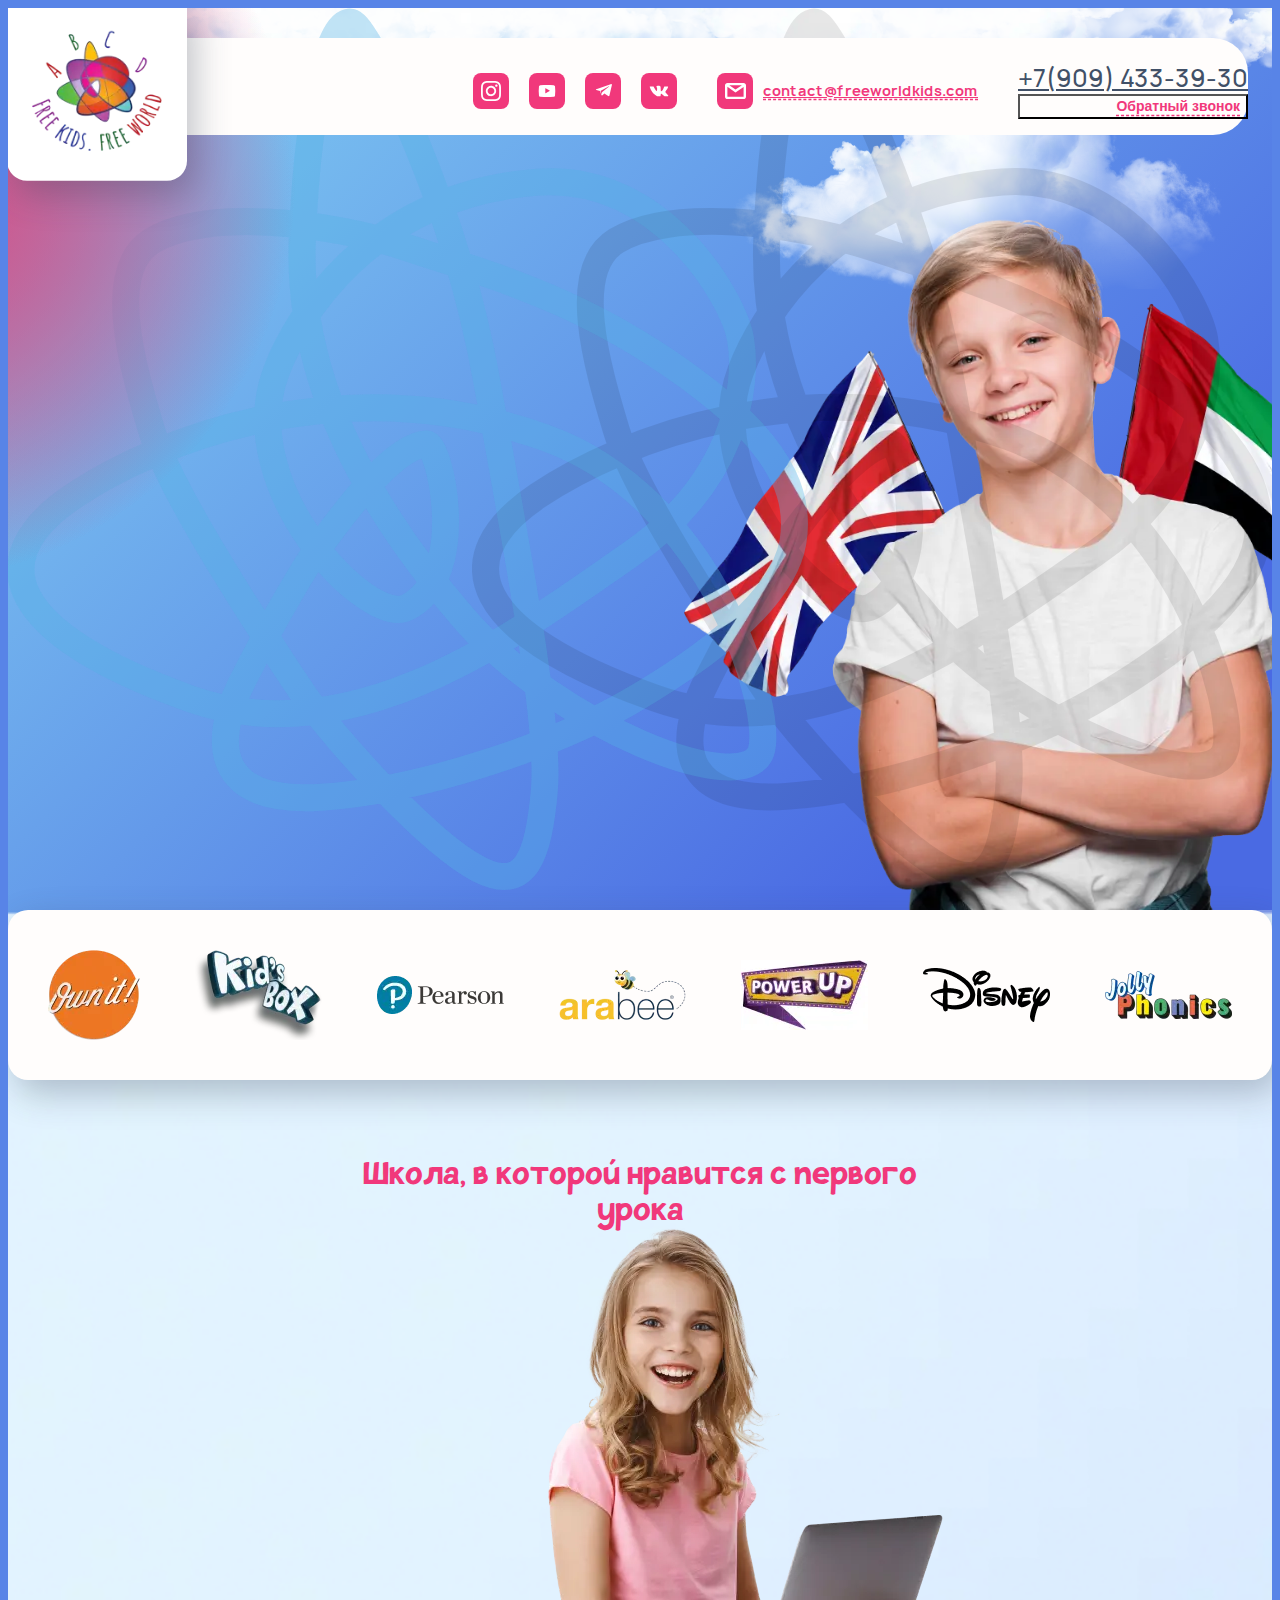
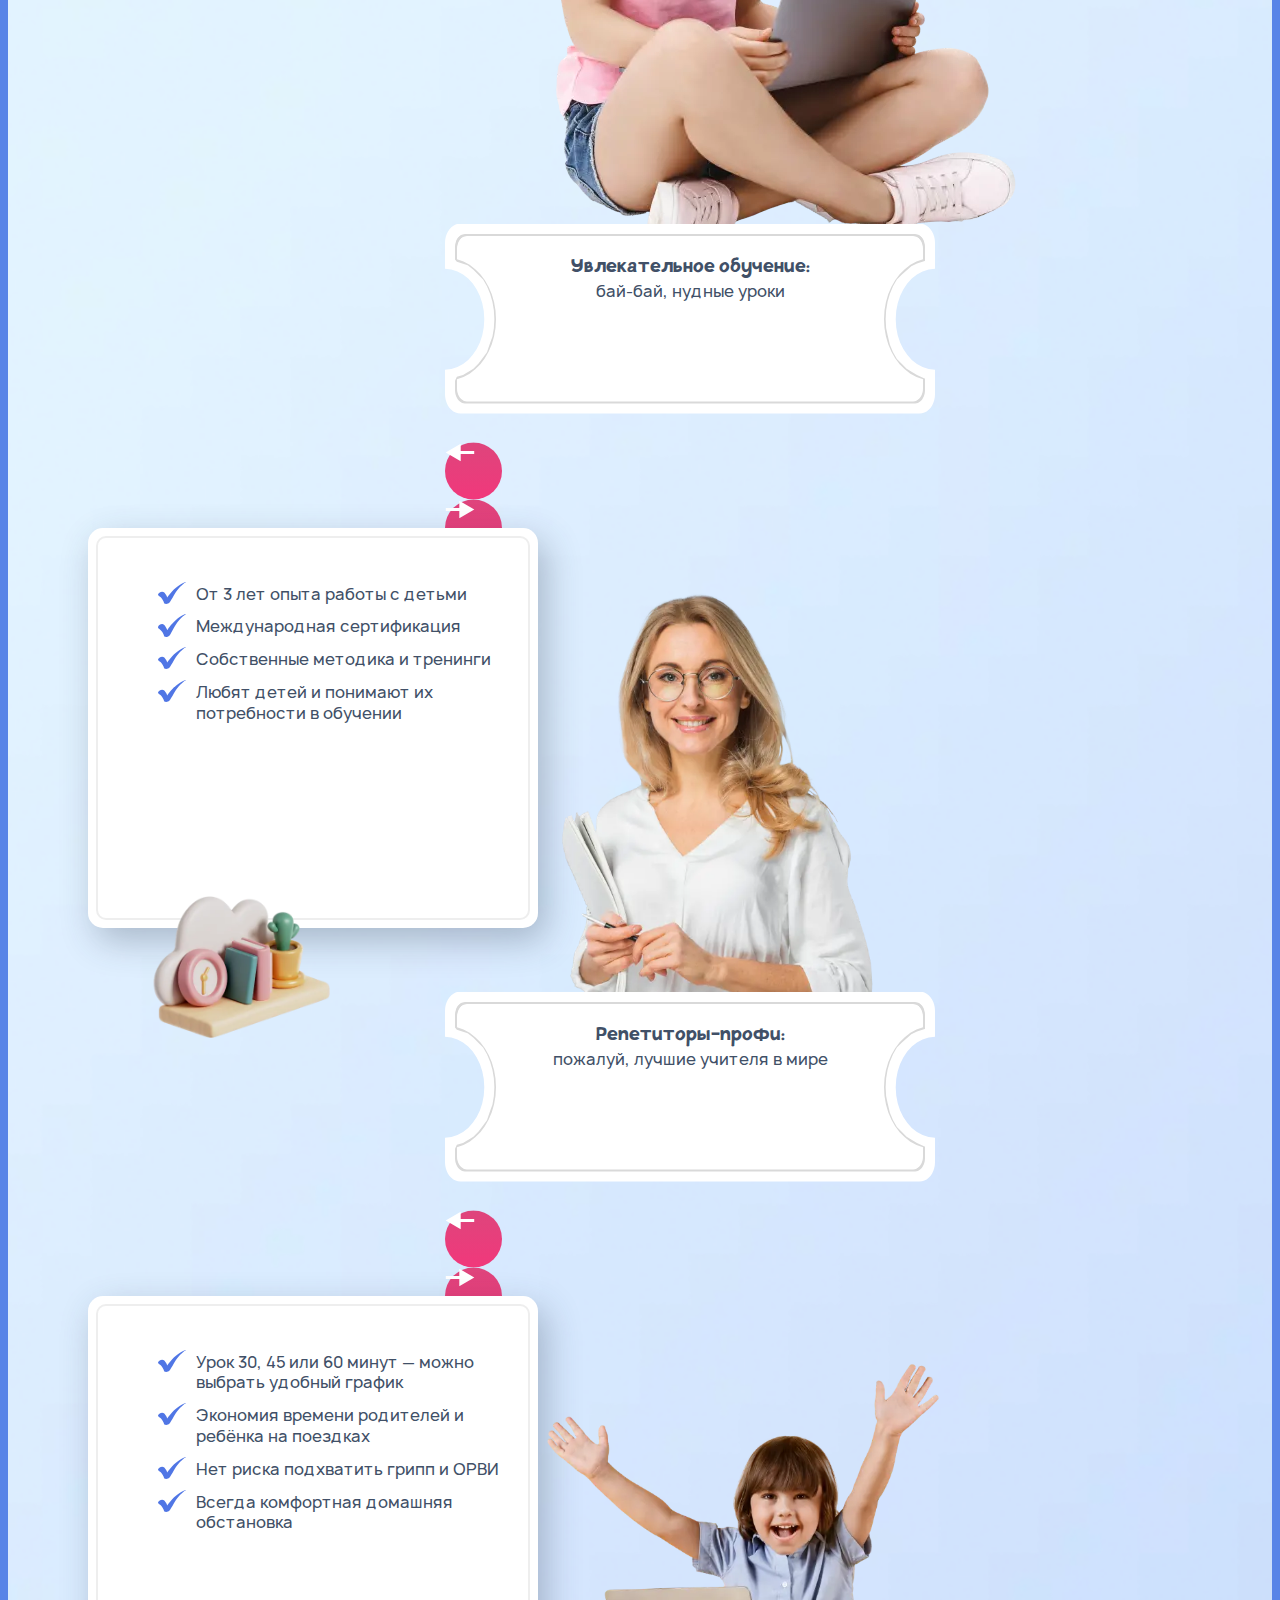
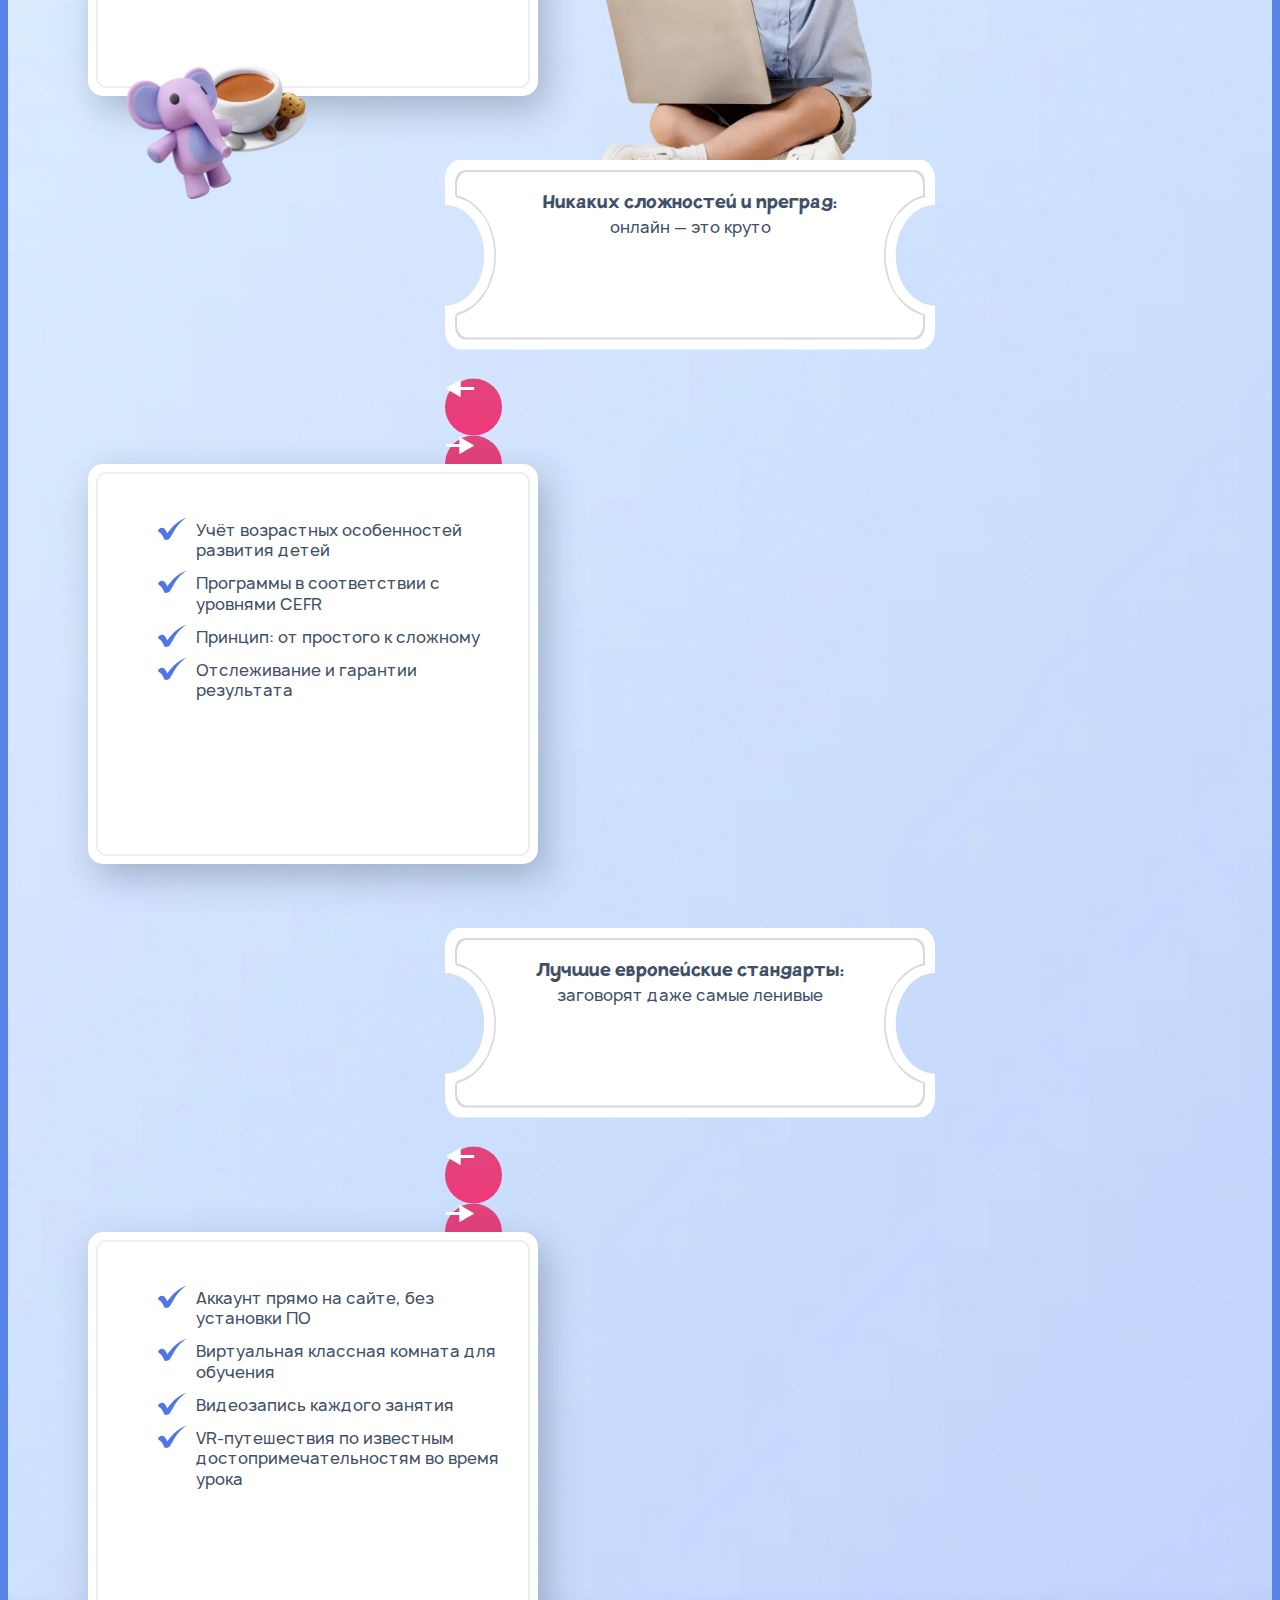
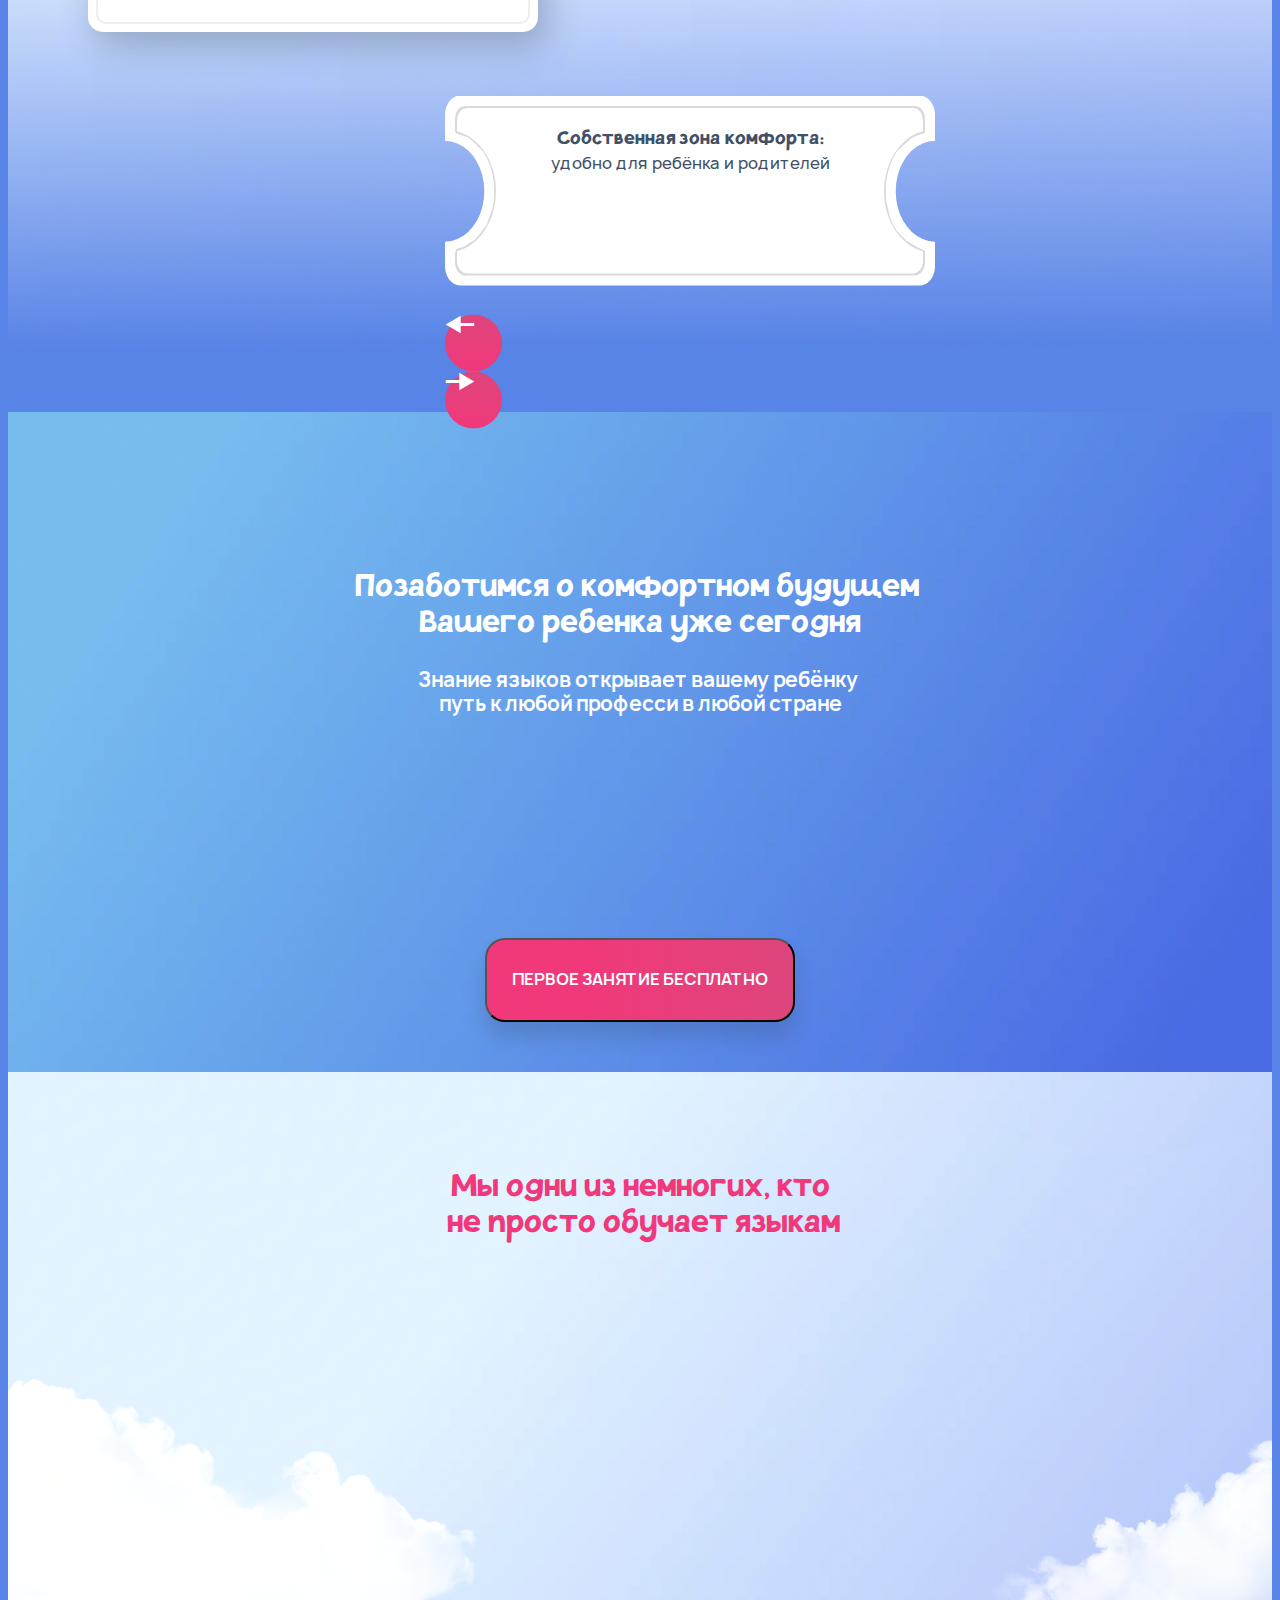
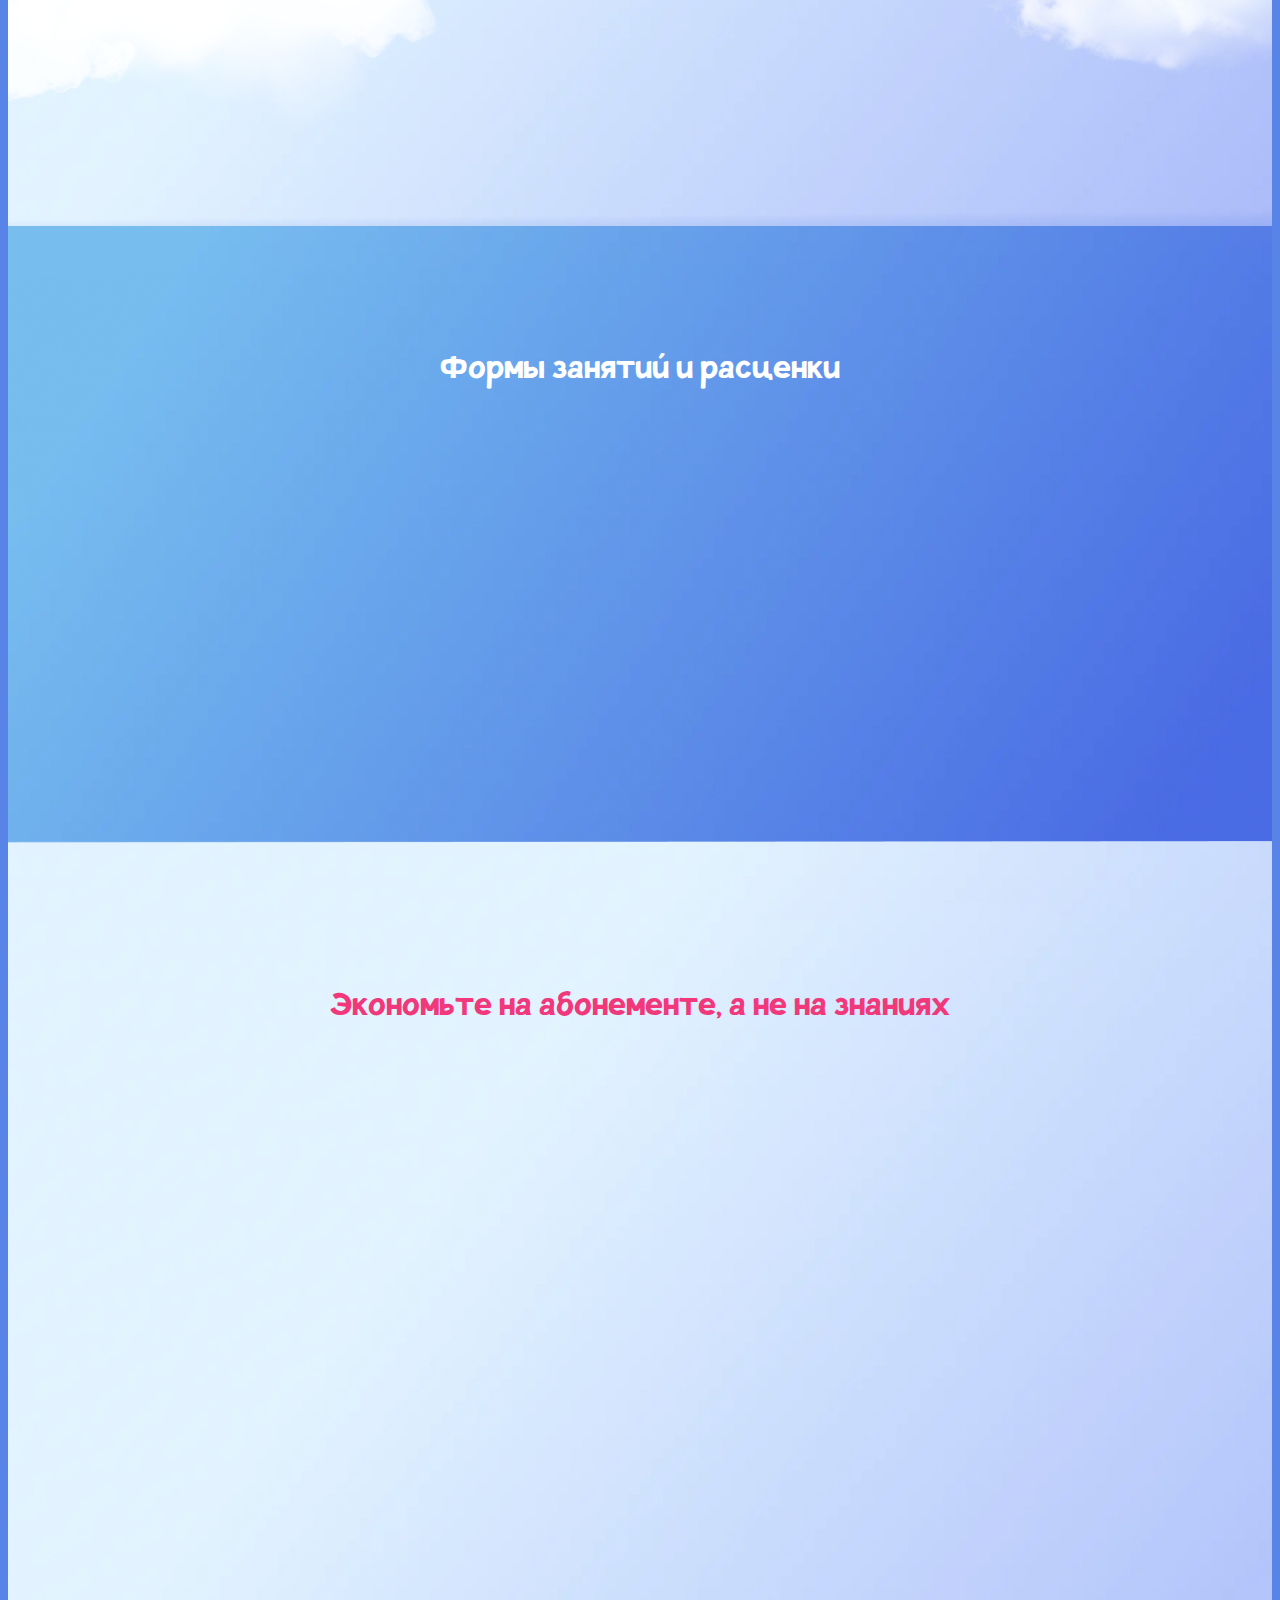
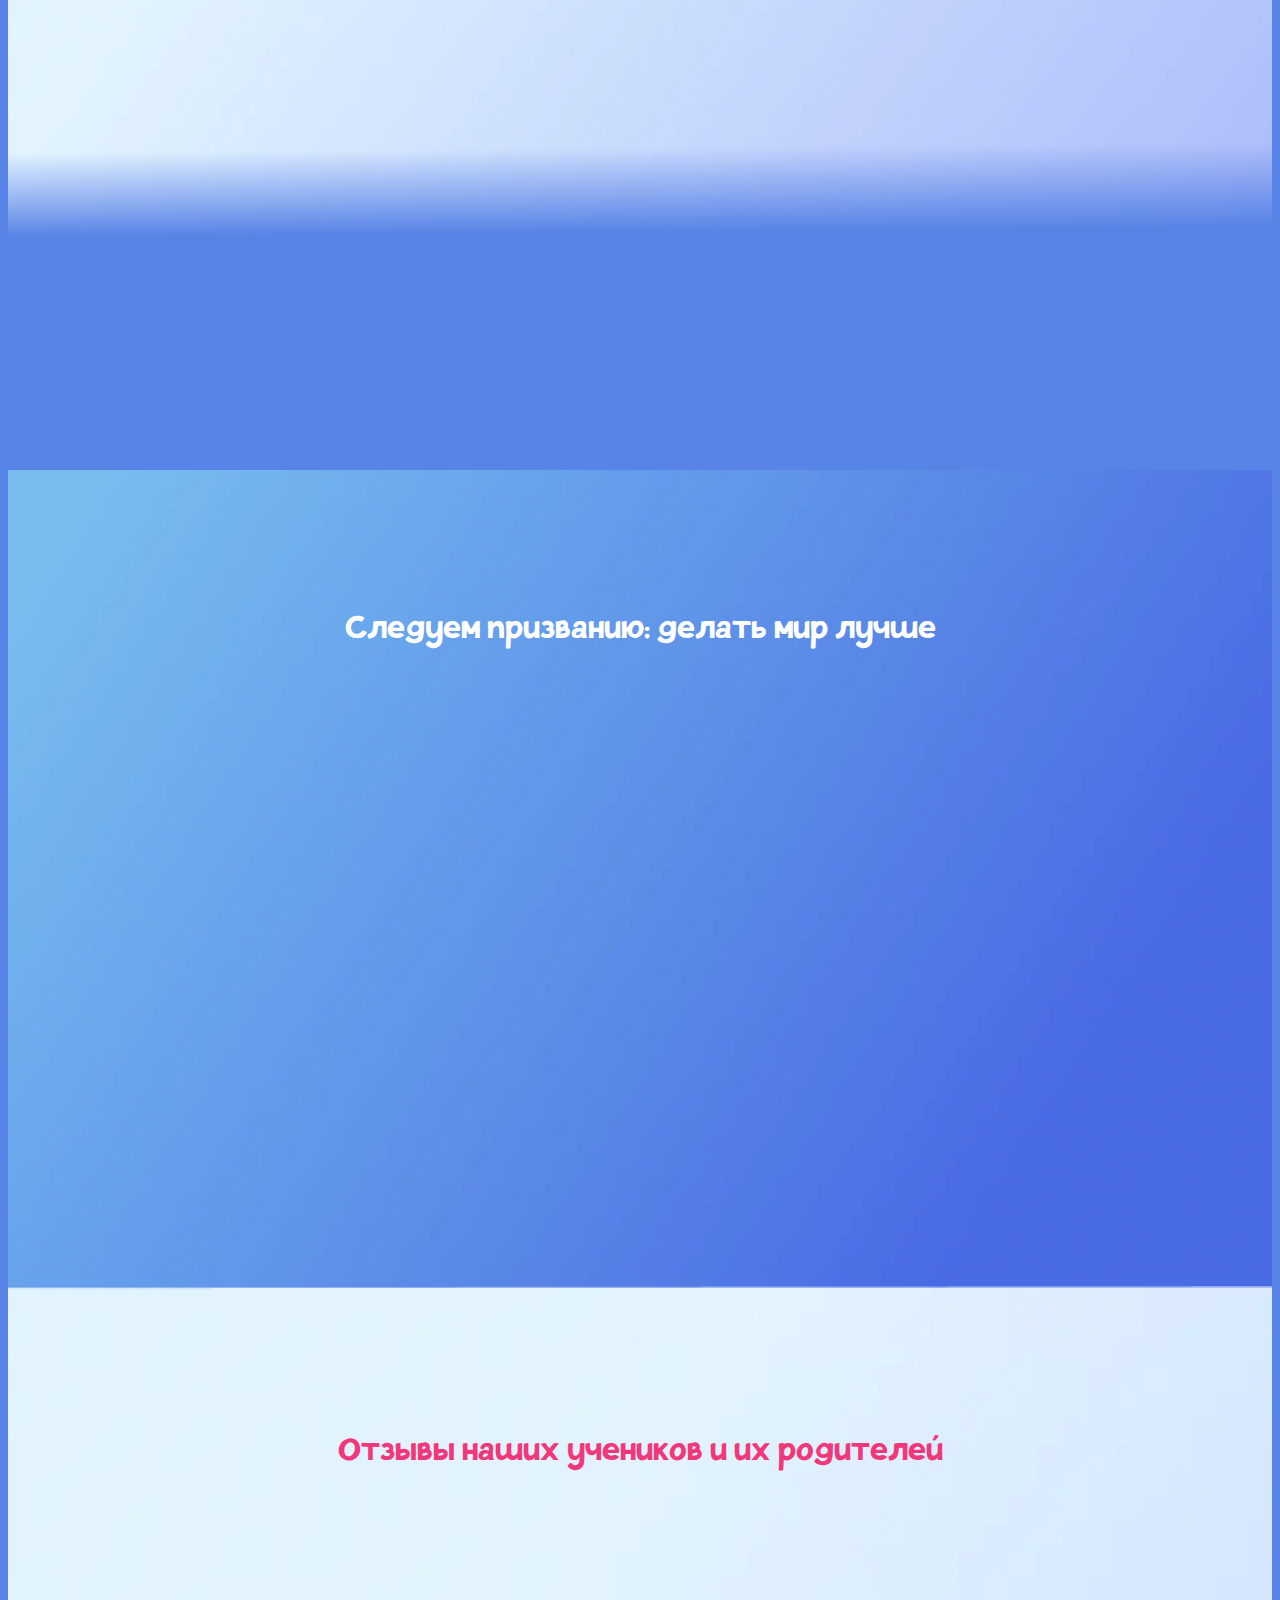
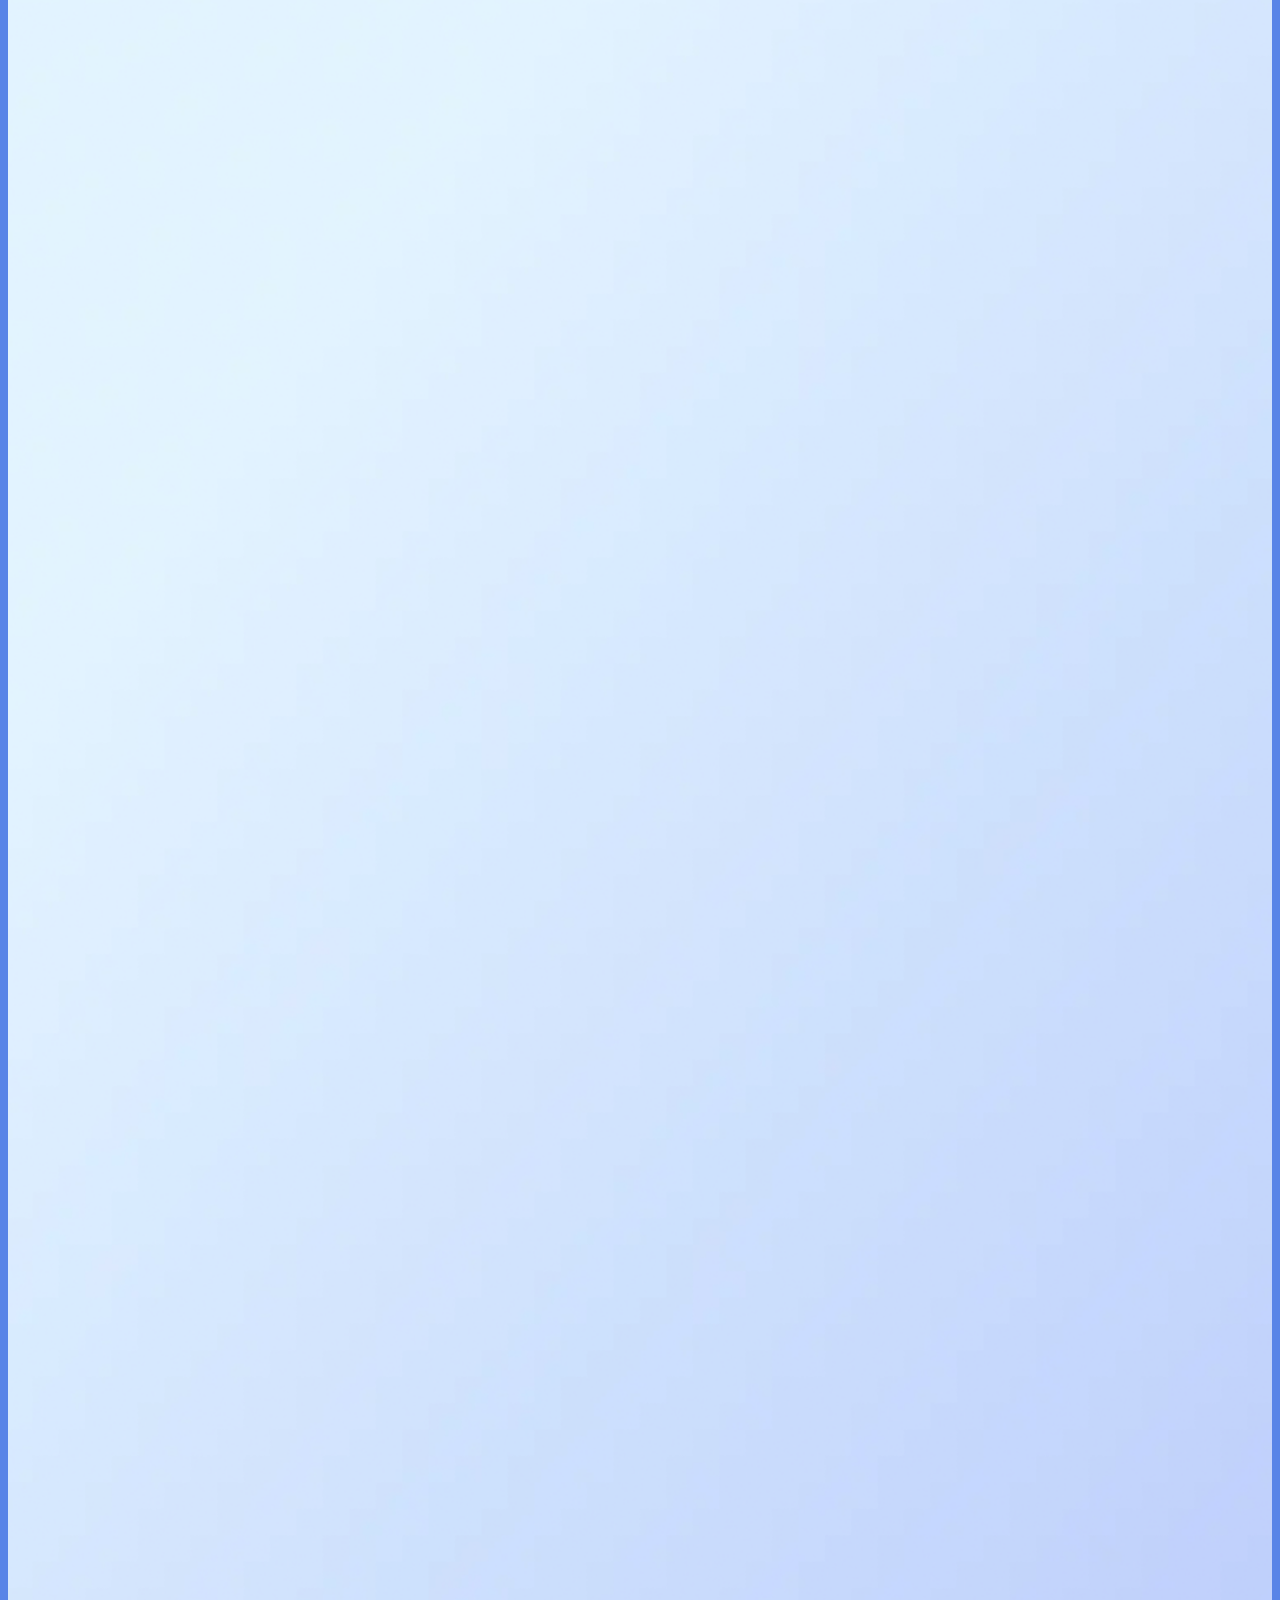
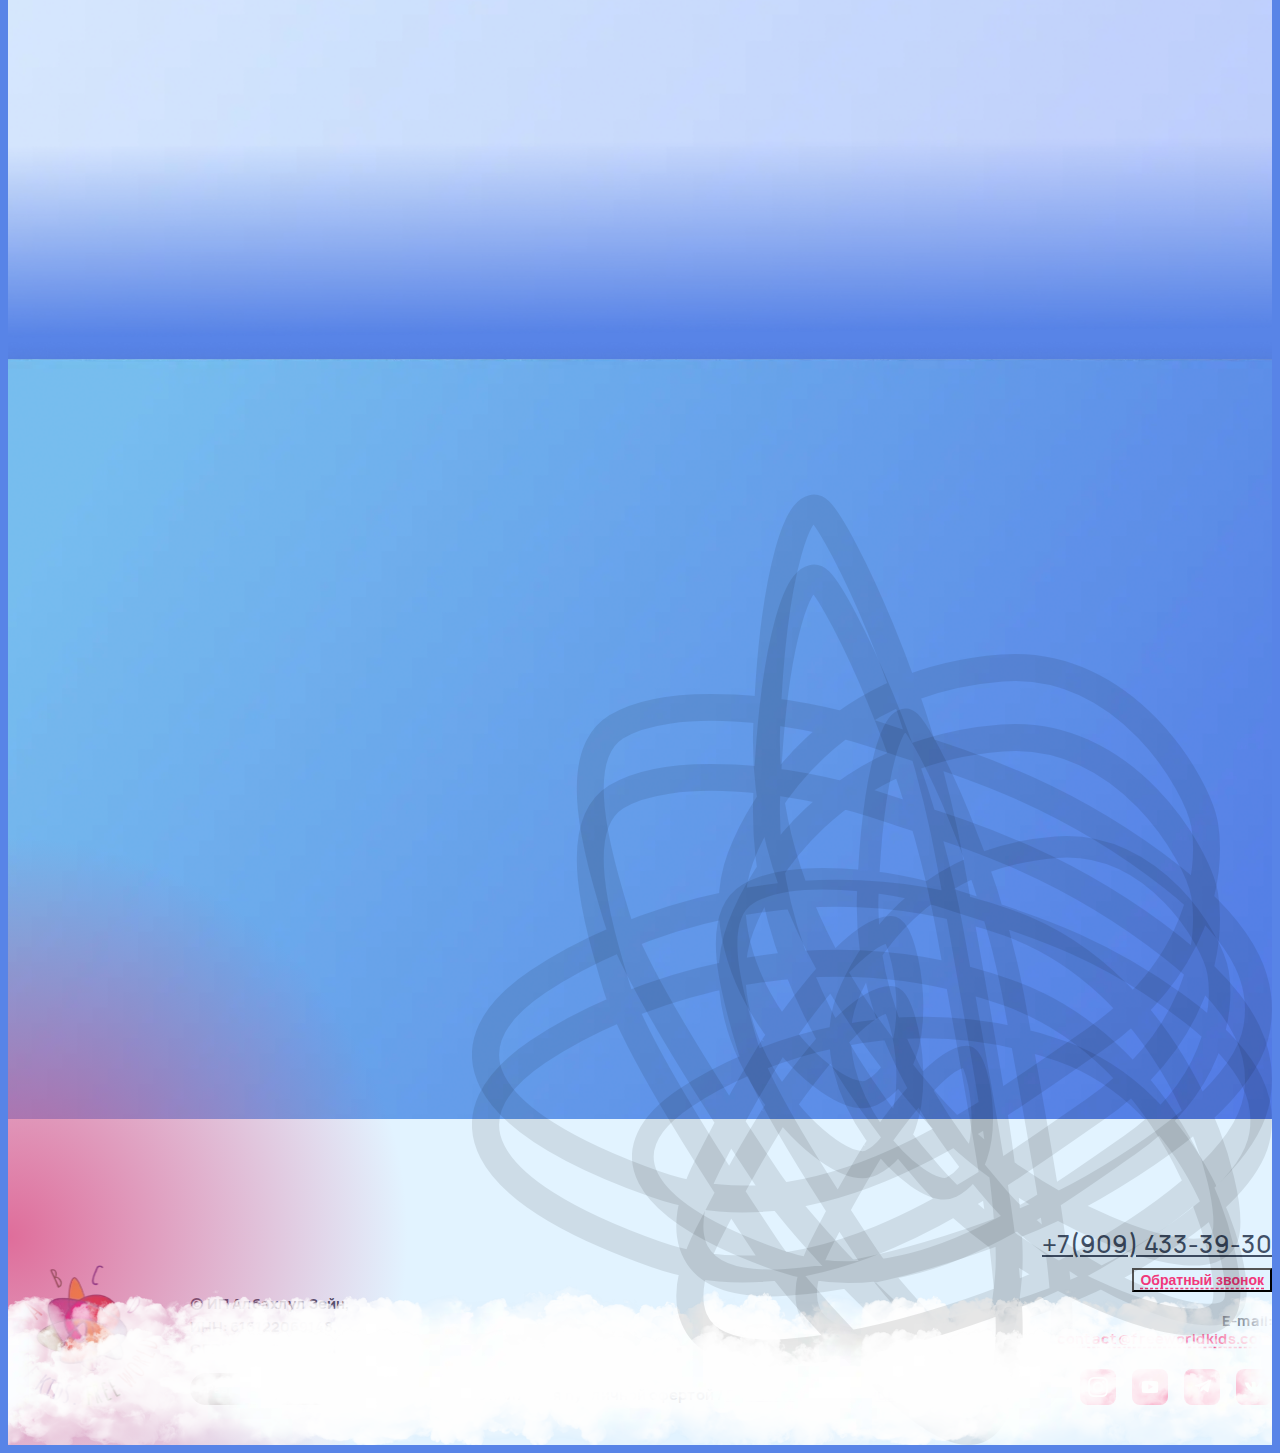
==== commit 1d9682ec: "comment2" ====
--- a/index.html
+++ b/index.html
@@ -285,7 +285,7 @@
 														<path d="M29.293 9L14.293 0.339746V17.6603L29.293 9ZM0.792969 10.5H15.793V7.5H0.792969V10.5Z" fill="white"/>
 													</svg>
 												</div>
-												<img loading="lazy" class="info-slide__img info-slide__img1-1" src="img/info-slide__img2.webp" alt="">
+												<img loading="lazy" class="info-slide__img" src="img/info-slide__img2.webp" alt="">
 											</div>
 										</div>
 									</div>
@@ -385,7 +385,7 @@
 														<path d="M29.293 9L14.293 0.339746V17.6603L29.293 9ZM0.792969 10.5H15.793V7.5H0.792969V10.5Z" fill="white"/>
 													</svg>
 												</div>
-												<img loading="lazy" class="info-slide__img info-slide__img1" src="img/info-slide__img4.webp" alt="">
+												<img loading="lazy" class="info-slide__img" src="img/info-slide__img4.webp" alt="">
 											</div>
 										</div>
 									</div>
@@ -444,7 +444,9 @@
 						</div>
 					</div>
 					<img loading="lazy" class="info__img" src="img/info-img.webp" alt="">
-					<img loading="lazy" class="info__img2" src="img/info-img2.webp" alt="">
+					<div class="info__img2">
+						<img loading="lazy" src="img/info-img2.webp" alt="">
+					</div>
 					<img loading="lazy" class="info__img3" src="img/info-img3.webp" alt="">
 				</section>
 			</div>
@@ -500,28 +502,32 @@
 не просто обучает языкам</h2>
 						<div class="info2__cards">
 							<div class="info2-card border-card left-anim _anim-items anim-no-hide">
-								<div class="info2-card__title">Раскрываем суть важных вопросов:</div>
-								<ul>
-									<li>Как превратить обучение в хобби?</li>
-									<li>Чем знание языков помогает в жизни?</li>
-									<li>Как перестать стесняться +								<div class="info2-card__shadow">
+									<div class="info2-card__title">Раскрываем суть важных вопросов:</div>
+									<ul>
+										<li>Как превратить обучение в хобби?</li>
+										<li>Чем знание языков помогает в жизни?</li>
+										<li>Как перестать стесняться  переспрашивать?</li>
-									<li>За счёт чего можно наладить общение +										<li>За счёт чего можно наладить общение  и завести друзей?</li>
-								</ul>
-								<div class="info2-card__img">
-									<img loading="lazy" src="img/info2-card__img.webp" alt="">
+									</ul>
+									<div class="info2-card__img">
+										<img loading="lazy" src="img/info2-card__img.webp" alt="">
+									</div>
 								</div>
 							</div>
 							<div class="info2-card info2-card2 right-anim _anim-items anim-no-hide">
-								<div class="info2-card__wrap">
-									<div class="info2-card__subtitle">А вы знали, что <strong>92% детей</strong> лучше +								<div class="info2-card__shadow">
+									<div class="info2-card__wrap">
+										<div class="info2-card__subtitle">А вы знали, что <strong>92% детей</strong> лучше  усваивают материал при  доверительном отношении  к преподавателю?</div>
-									<div class="info2-card__text">Наш метод «любить и дружить» позволяет +										<div class="info2-card__text">Наш метод «любить и дружить» позволяет  раскрыть ребенка как личность и помогает  ему реализоваться в дальнейшем.</div>
+									</div>
 								</div>
 								<button class="info2-card__btn btn btn-pink">
 									<span>первое занятие бесплатно</span>
@@ -549,15 +555,57 @@
 									<ul>
 										<li>
 											<i>
-												<img src="img/check.svg" alt="">
+												<img src="img/check2.svg" alt="">
 											</i>
 											Персональные уроки с репетитором-носителем языка
 										</li>
 										<li>
 											<i>
+												<img src="img/check2.svg" alt="">
+											</i>
+											Длительность: 30 или 45 минут
+										</li>
+										<li>
+											<i>
+												<img src="img/check2.svg" alt="">
+											</i>
+											4 / 8 / 16 занятий 
+										</li>
+										<li>
+											<i>
+												<img src="img/check2.svg" alt="">
+											</i>
+											Увлекательные домашние задания
+										</li>
+										<li>
+											<i>
+												<img src="img/check2.svg" alt="">
+											</i>
+											Корректировка программы +на основе взаимооценки
+										</li>
+									</ul>
+								</div>
+							</div>
+							<div class="service-card right-anim _anim-items anim-no-hide">
+								<div class="service-card__img">
+									<img loading="lazy" src="img/service-card__img5.webp" alt="">
+									<img loading="lazy" src="img/service-card__img5-1.webp" alt="">
+								</div>
+								<div class="service-card__desc">
+									<div class="service-card__title">Групповые занятия</div>
+									<ul>
+										<li>
+											<i>
 												<img src="img/check.svg" alt="">
 											</i>
-											Длительность: 30 или 45 минут
+											Группа 3-5 человек
+										</li>
+										<li>
+											<i>
+												<img src="img/check.svg" alt="">
+											</i>
+											Длительность: 45 или 60 минут
 										</li>
 										<li>
 											<i>
@@ -569,54 +617,12 @@
 											<i>
 												<img src="img/check.svg" alt="">
 											</i>
-											Увлекательные домашние задания
-										</li>
-										<li>
-											<i>
-												<img src="img/check.svg" alt="">
-											</i>
-											Корректировка программы -на основе взаимооценки
-										</li>
-									</ul>
-								</div>
-							</div>
-							<div class="service-card right-anim _anim-items anim-no-hide">
-								<div class="service-card__img">
-									<img loading="lazy" src="img/service-card__img5.webp" alt="">
-									<img loading="lazy" src="img/service-card__img5-1.webp" alt="">
-								</div>
-								<div class="service-card__desc">
-									<div class="service-card__title">Групповые занятия</div>
-									<ul>
-										<li>
-											<i>
-												<img src="img/check2.svg" alt="">
-											</i>
-											Группа 3-5 человек
-										</li>
-										<li>
-											<i>
-												<img src="img/check2.svg" alt="">
-											</i>
-											Длительность: 45 или 60 минут
-										</li>
-										<li>
-											<i>
-												<img src="img/check2.svg" alt="">
-											</i>
-											4 / 8 / 16 занятий 
-										</li>
-										<li>
-											<i>
-												<img src="img/check2.svg" alt="">
-											</i>
 											Парные и групповые  интерактивы
 										</li>
 										<li>
 											<i>
-												<img src="img/check2.svg" alt="">
+												<img src="img/check.svg" alt="">
 											</i>
 											Корректировка программы  на основе взаимооценки
@@ -702,29 +708,7 @@
 										<span>попробовать бесплатно</span>
 									</button>
 								</div>
-								<div data-content-path="1" class="price-card__tabs checkbox-content checkbox-content--active">
-									<div data-tab-path="1" class="price-card__tab price-card__tab--active">
-										<span>4 урока</span>
-									</div>
-									<div data-tab-path="2" class="price-card__tab">
-										<span>8 урока</span>
-									</div>
-									<div data-tab-path="3" class="price-card__tab">
-										<span>16 урока</span>
-									</div>
-								</div>
-								<div data-content-path="2" class="price-card__tabs checkbox-content">
-									<div data-tab-path="1" class="price-card__tab price-card__tab--active">
-										<span>4 урока</span>
-									</div>
-									<div data-tab-path="2" class="price-card__tab">
-										<span>8 урока</span>
-									</div>
-									<div data-tab-path="3" class="price-card__tab">
-										<span>16 урока</span>
-									</div>
-								</div>
-								<div data-content-path="3" class="price-card__tabs checkbox-content">
+								<div data-content-path="3" class="price-card__tabs">
 									<div data-tab-path="1" class="price-card__tab price-card__tab--active">
 										<span>4 урока</span>
 									</div>
@@ -790,29 +774,7 @@
 										<span>попробовать бесплатно</span>
 									</button>
 								</div>
-								<div data-content-path="1" class="price-card__tabs checkbox-content checkbox-content--active">
-									<div data-tab-path="1" class="price-card__tab price-card__tab--active">
-										<span>4 урока</span>
-									</div>
-									<div data-tab-path="2" class="price-card__tab">
-										<span>8 урока</span>
-									</div>
-									<div data-tab-path="3" class="price-card__tab">
-										<span>16 урока</span>
-									</div>
-								</div>
-								<div data-content-path="2" class="price-card__tabs checkbox-content">
-									<div data-tab-path="1" class="price-card__tab price-card__tab--active">
-										<span>4 урока</span>
-									</div>
-									<div data-tab-path="2" class="price-card__tab">
-										<span>8 урока</span>
-									</div>
-									<div data-tab-path="3" class="price-card__tab">
-										<span>16 урока</span>
-									</div>
-								</div>
-								<div data-content-path="3" class="price-card__tabs checkbox-content">
+								<div class="price-card__tabs">
 									<div data-tab-path="1" class="price-card__tab price-card__tab--active">
 										<span>4 урока</span>
 									</div>
@@ -863,7 +825,10 @@
 									<div class="arrow">
 										<img src="img/arrow2.svg" alt="">
 									</div>
-									<div class="info3-card__wrap" style="clip-path: polygon( 94.456% 50%,94.456% 50%,94.528% 50.894%,94.738% 51.742%,95.075% 52.532%,95.526% 53.254%,96.08% 53.896%,96.726% 54.447%,97.452% 54.895%,98.248% 55.229%,99.101% 55.438%,100% 55.51%,100% 96.939%,100% 96.939%,99.96% 97.435%,99.843% 97.906%,99.656% 98.346%,99.406% 98.747%,99.098% 99.103%,98.739% 99.409%,98.335% 99.658%,97.893% 99.844%,97.42% 99.96%,96.92% 100%,3.08% 100%,3.08% 100%,2.58% 99.96%,2.107% 99.844%,1.665% 99.658%,1.261% 99.409%,0.902% 99.103%,0.594% 98.747%,0.344% 98.346%,0.157% 97.906%,0.04% 97.435%,0% 96.939%,0% 3.061%,0% 3.061%,0.04% 2.565%,0.157% 2.094%,0.344% 1.654%,0.594% 1.253%,0.902% 0.897%,1.261% 0.591%,1.665% 0.342%,2.107% 0.156%,2.58% 0.04%,3.08% 0%,96.92% 0%,96.92% 0%,97.42% 0.04%,97.893% 0.156%,98.335% 0.342%,98.739% 0.591%,99.098% 0.897%,99.406% 1.253%,99.656% 1.654%,99.843% 2.094%,99.96% 2.565%,100% 3.061%,100% 44.49%,100% 44.49%,99.101% 44.562%,98.248% 44.771%,97.452% 45.105%,96.726% 45.553%,96.08% 46.104%,95.526% 46.746%,95.075% 47.468%,94.738% 48.258%,94.528% 49.106%,94.456% 50% );">
+									<div class="border">
+										<span></span>
+									</div>
+									<div class="info3-card__wrap">
 										<div class="info3-card__img">
 											<img loading="lazy" src="img/info3-card__img.webp" alt="">
 										</div>
@@ -879,7 +844,10 @@
 									</div>
 								</div>
 								<div class="info3-card">
-									<div class="info3-card__wrap" style="clip-path: polygon( 94.456% 50%,94.456% 50%,94.528% 50.894%,94.738% 51.742%,95.075% 52.532%,95.526% 53.254%,96.08% 53.896%,96.726% 54.447%,97.452% 54.895%,98.248% 55.229%,99.101% 55.438%,100% 55.51%,100% 96.939%,100% 96.939%,99.96% 97.435%,99.843% 97.906%,99.656% 98.346%,99.406% 98.747%,99.098% 99.103%,98.739% 99.409%,98.335% 99.658%,97.893% 99.844%,97.42% 99.96%,96.92% 100%,3.08% 100%,3.08% 100%,2.58% 99.96%,2.107% 99.844%,1.665% 99.658%,1.261% 99.409%,0.902% 99.103%,0.594% 98.747%,0.344% 98.346%,0.157% 97.906%,0.04% 97.435%,0% 96.939%,0% 3.061%,0% 3.061%,0.04% 2.565%,0.157% 2.094%,0.344% 1.654%,0.594% 1.253%,0.902% 0.897%,1.261% 0.591%,1.665% 0.342%,2.107% 0.156%,2.58% 0.04%,3.08% 0%,96.92% 0%,96.92% 0%,97.42% 0.04%,97.893% 0.156%,98.335% 0.342%,98.739% 0.591%,99.098% 0.897%,99.406% 1.253%,99.656% 1.654%,99.843% 2.094%,99.96% 2.565%,100% 3.061%,100% 44.49%,100% 44.49%,99.101% 44.562%,98.248% 44.771%,97.452% 45.105%,96.726% 45.553%,96.08% 46.104%,95.526% 46.746%,95.075% 47.468%,94.738% 48.258%,94.528% 49.106%,94.456% 50% );">
+									<div class="border">
+										<span></span>
+									</div>
+									<div class="info3-card__wrap">
 										<div class="info3-card__img">
 											<img loading="lazy" src="img/info3-card__img3.webp" alt="">
 										</div>
@@ -905,7 +873,10 @@
 									<div class="arrow">
 										<img src="img/arrow3.svg" alt="">
 									</div>
-									<div class="info3-card__wrap" style="clip-path: polygon( 5.544% 50%,5.544% 50%,5.472% 49.106%,5.262% 48.258%,4.925% 47.468%,4.474% 46.746%,3.92% 46.104%,3.274% 45.553%,2.548% 45.105%,1.752% 44.771%,0.899% 44.562%,0% 44.49%,0% 3.061%,0% 3.061%,0.04% 2.565%,0.157% 2.094%,0.344% 1.654%,0.594% 1.253%,0.902% 0.897%,1.261% 0.591%,1.665% 0.342%,2.107% 0.156%,2.58% 0.04%,3.08% 0%,96.92% 0%,96.92% 0%,97.42% 0.04%,97.893% 0.156%,98.335% 0.342%,98.739% 0.591%,99.098% 0.897%,99.406% 1.253%,99.656% 1.654%,99.843% 2.094%,99.96% 2.565%,100% 3.061%,100% 96.939%,100% 96.939%,99.96% 97.435%,99.843% 97.906%,99.656% 98.346%,99.406% 98.747%,99.098% 99.103%,98.739% 99.409%,98.335% 99.658%,97.893% 99.844%,97.42% 99.96%,96.92% 100%,3.08% 100%,3.08% 100%,2.58% 99.96%,2.107% 99.844%,1.665% 99.658%,1.261% 99.409%,0.902% 99.103%,0.594% 98.747%,0.344% 98.346%,0.157% 97.906%,0.04% 97.435%,0% 96.939%,0% 55.51%,0% 55.51%,0.899% 55.438%,1.752% 55.229%,2.548% 54.895%,3.274% 54.447%,3.92% 53.896%,4.474% 53.254%,4.925% 52.532%,5.262% 51.742%,5.472% 50.894%,5.544% 50% );">
+									<div class="border">
+										<span></span>
+									</div>
+									<div class="info3-card__wrap">
 										<div class="info3-card__img">
 											<img loading="lazy" src="img/info3-card__img2.webp" alt="">
 										</div>
@@ -1201,9 +1172,9 @@
 								</form>
 							</div>
                         </div>
-<!--						<div class="connection__img2">-->
-<!--							<img loading="lazy" src="img/connection-img2.webp" alt="">-->
-<!--						</div>-->
+						<div class="connection__img2">
+							<img loading="lazy" src="img/connection-img2.webp" alt="">
+						</div>
                     </div>
                 </div>
 				<div class="connection__img3">
--- a/css/style.min.css
+++ b/css/style.min.css
@@ -1,2 +1,2 @@
-@font-face{font-family:Manrope;font-weight:300;src:url(../fonts/Manrope-Light.woff) format("woff")}@font-face{font-family:Manrope;font-weight:300;src:url(../fonts/Manrope-Light.woff2) format("woff2")}@font-face{font-family:Manrope;font-weight:400;src:url(../fonts/Manrope-Regular.woff) format("woff")}@font-face{font-family:Manrope;font-weight:400;src:url(../fonts/Manrope-Regular.woff2) format("woff2")}@font-face{font-family:Manrope;font-weight:500;src:url(../fonts/Manrope-Medium.woff) format("woff")}@font-face{font-family:Manrope;font-weight:500;src:url(../fonts/Manrope-Medium.woff2) format("woff2")}@font-face{font-family:Manrope;font-weight:600;src:url(../fonts/Manrope-Semibold.woff) format("woff")}@font-face{font-family:Manrope;font-weight:600;src:url(../fonts/Manrope-Semibold.woff2) format("woff2")}@font-face{font-family:Manrope;font-weight:700;src:url(../fonts/Manrope-Bold.woff) format("woff")}@font-face{font-family:Manrope;font-weight:700;src:url(../fonts/Manrope-Bold.woff2) format("woff2")}@font-face{font-family:Manrope;font-weight:800;src:url(../fonts/Manrope-ExtraBold.woff) format("woff")}@font-face{font-family:Manrope;font-weight:800;src:url(../fonts/Manrope-ExtraBold.woff2) format("woff2")}@font-face{font-family:Tovari Sans;font-weight:700;src:url("../fonts/Tovari Sans.woff") format("woff")}@font-face{font-family:Tovari Sans;font-weight:700;src:url("../fonts/Tovari Sans.woff2") format("woff2")}html{font-size:max(16px*var(--coef_h),15px)}body{font-family:Manrope,sans-serif;background:#5884e7}.fixed-body{overflow:hidden}.wrapper{position:relative;overflow:hidden}.container-fluid{max-width:1700px}h1,h2,h3,h4,h5,h6{font-family:Tovari Sans}.btn{display:-webkit-box;display:-ms-flexbox;display:flex;-webkit-box-pack:center;-ms-flex-pack:center;justify-content:center;-webkit-box-align:center;-ms-flex-align:center;align-items:center;text-align:center}.btn span{min-width:auto}img{-o-object-fit:cover;object-fit:cover;display:block}#header{position:absolute;z-index:10;top:1.875rem;left:50%;-webkit-transform:translate(-50%,0);-ms-transform:translate(-50%,0);transform:translate(-50%,0);width:calc(100% - 7.5rem);background:#fffdfc;border-radius:2.1875rem;padding:1.5rem 0 1rem}#header .header__inner{display:-webkit-box;display:-ms-flexbox;display:flex;-webkit-box-pack:justify;-ms-flex-pack:justify;justify-content:space-between;-webkit-box-align:center;-ms-flex-align:center;align-items:center;gap:3.75rem}#header .header__left{position:relative;width:9.375rem}#header .header__right{display:-webkit-box;display:-ms-flexbox;display:flex;-webkit-box-align:center;-ms-flex-align:center;align-items:center;gap:3.75rem}#header .header__logo{position:absolute;top:-3.125rem;left:0;width:100%;display:block}#header .header__logo:after{content:"";position:absolute;top:50%;left:50%;-webkit-transform:translate(-50%,-50%);-ms-transform:translate(-50%,-50%);transform:translate(-50%,-50%);width:14rem;height:12.5rem;background:#fff;-webkit-box-shadow:.5rem .875rem 2.1875rem 0 rgba(45,61,81,.3);box-shadow:.5rem .875rem 2.1875rem 0 rgba(45,61,81,.3)}#header .header__logo img{position:relative;z-index:1;width:100%}#header .header__socials{display:-webkit-box;display:-ms-flexbox;display:flex;-webkit-box-align:center;-ms-flex-align:center;align-items:center;gap:1.25rem}#header .header__social{width:2.25rem;height:2.25rem;display:-webkit-box;display:-ms-flexbox;display:flex;-webkit-box-pack:center;-ms-flex-pack:center;justify-content:center;-webkit-box-align:center;-ms-flex-align:center;align-items:center;background:#f1387b;border-radius:.5rem}#header .header__social:hover{background:#fe5f98}#header .header__email{display:-webkit-box;display:-ms-flexbox;display:flex;-webkit-box-align:center;-ms-flex-align:center;align-items:center;color:#f1387b}#header .header__email i{width:2.25rem;height:2.25rem;-ms-flex-negative:0;flex-shrink:0;display:-webkit-box;display:-ms-flexbox;display:flex;-webkit-box-pack:center;-ms-flex-pack:center;justify-content:center;-webkit-box-align:center;-ms-flex-align:center;align-items:center;background:#f1387b;border-radius:.5rem;-webkit-transition:.3s;-o-transition:.3s;transition:.3s;margin-right:.625rem}#header .header__email span{font-size:.875rem;line-height:130%;font-weight:700;text-decoration:underline;text-decoration-style:dashed;text-underline-offset:.1875rem}#header .header__email:hover{color:#fe5f98}#header .header__email:hover i{background:#fe5f98}#header .header__group{display:-webkit-box;display:-ms-flexbox;display:flex;-webkit-box-orient:vertical;-webkit-box-direction:normal;-ms-flex-direction:column;flex-direction:column}#header .header__phone{font-size:1.5rem;line-height:130%;font-weight:500;color:#415067}#header .header__phone:hover{color:#fe5f98}#header .header__btn{-webkit-box-pack:end;-ms-flex-pack:end;justify-content:flex-end;background:rgba(0,0,0,0);color:#f1387b;margin-top:.5rem}#header .header__btn:hover{color:#fe5f98}#header .header__btn span{font-size:.875rem;line-height:130%;font-weight:700;text-decoration:underline;text-decoration-style:dashed;text-underline-offset:.1875rem;padding:0}.burger{position:relative;z-index:12;width:2rem;height:1.25rem;cursor:pointer;display:none}.burger span{position:absolute;left:0;width:100%;height:.1875rem;background:#f1387b;border-radius:.1875rem;-webkit-transition:.5s;-o-transition:.5s;transition:.5s}.burger span:nth-child(1){top:0}.burger span:nth-child(2){top:50%;-webkit-transform:translate(0,-50%);-ms-transform:translate(0,-50%);transform:translate(0,-50%)}.burger span:nth-child(3){bottom:0}.burger--active span:nth-child(1){top:.5rem;-webkit-transform:rotate(-45deg);-ms-transform:rotate(-45deg);transform:rotate(-45deg)}.burger--active span:nth-child(2){display:none}.burger--active span:nth-child(3){bottom:.5rem;-webkit-transform:rotate(45deg);-ms-transform:rotate(45deg);transform:rotate(45deg)}@media screen and (max-width:1800px){#header{width:calc(100% - 5rem)}}@media screen and (max-width:1399px){#header{width:calc(100% - 3.75rem)}#header .header__left{width:8.125rem}#header .header__logo{top:50%;-webkit-transform:translate(0,-50%);-ms-transform:translate(0,-50%);transform:translate(0,-50%)}#header .header__logo:after{width:11.25rem;height:11.25rem}}@media screen and (max-width:1300px){#header{width:calc(100% - 3rem)}#header .header__right{gap:2.5rem}}@media screen and (max-width:1180px){#header .header__right{gap:2rem}#header .header__socials{gap:.875rem}#header .header__phone{font-size:1.25rem}}@media screen and (max-width:1023px){#header{top:1.25rem;width:calc(100% - 2rem)}#header .header__inner{gap:2.5rem}#header .header__left{width:6.25rem}#header .header__logo:after{width:8rem;height:8rem}#header .header__email span{display:none}}@media screen and (max-width:768px){#header{padding:1.5rem 0}#header .header__left{width:5rem}#header .header__logo:after{width:6.25rem;height:6.25rem}#header .header__right{position:fixed;z-index:10;top:-1.25rem;left:-1rem;width:calc(100% + 2rem);height:calc(100vh + 1.25rem);-webkit-box-orient:vertical;-webkit-box-direction:normal;-ms-flex-direction:column;flex-direction:column;background:#fff;padding:7.5rem 1rem 3.125rem;opacity:0;pointer-events:none;-webkit-transition:.3s;-o-transition:.3s;transition:.3s;overflow-y:auto}#header .header__right--active{opacity:1;pointer-events:auto}#header .header__email span{display:block}#header .header__btn{-webkit-box-pack:center;-ms-flex-pack:center;justify-content:center}.burger{display:block}}.btn-pink{background:-webkit-gradient(linear,left top,right top,color-stop(30.208%,#f1387b),color-stop(30.218%,#f1387b),to(#de457c));background:-o-linear-gradient(left,#f1387b 30.208%,#f1387b 30.218%,#de457c 100%);background:linear-gradient(90deg,#f1387b 30.208%,#f1387b 30.218%,#de457c 100%);-webkit-box-shadow:0 .9375rem 1.25rem 0 rgba(45,61,81,.2);box-shadow:0 .9375rem 1.25rem 0 rgba(45,61,81,.2);border-radius:1.25rem}.btn-pink span{font-family:Manrope;font-size:1rem;line-height:110%;font-weight:700;text-transform:uppercase;color:#fdfffc;padding:1.875rem .5rem}.btn-pink:hover{background:#fe5f98}.btn-pink:active{background:#9da4af}h2{font-size:3.625rem;line-height:90%}.form-group{border:none;padding:0;margin:0}.form-group input{width:100%;height:3.125rem;background:#eee;border:.0625rem solid #9da4af;border-radius:.9375rem;padding:0 1.25rem;font-size:1rem;line-height:130%;font-weight:500;color:#415067}.form-group input::-webkit-input-placeholder{color:#9da4af}.form-group input::-moz-placeholder{color:#9da4af}.form-group input:-ms-input-placeholder{color:#9da4af}.form-group input::-ms-input-placeholder{color:#9da4af}.form-group input::placeholder{color:#9da4af}.agreement-check input{z-index:2;top:0;left:0;width:100%;height:100%}.agreement-check input:checked~label:before{opacity:1}.agreement-check label{font-size:.875rem;line-height:110%;font-weight:300;color:#415067;padding-left:1.875rem}.agreement-check label:after{content:"";position:absolute;top:0;left:0;width:.875rem;height:.875rem;border:.0625rem solid #9da4af}.agreement-check label:before{content:"";position:absolute;z-index:1;top:-.125rem;left:.125rem;width:1.0625rem;height:.8125rem;background-image:url(../img/check3.svg);background-repeat:no-repeat;background-position:center;background-size:auto;opacity:0}.button{display:-webkit-box;display:-ms-flexbox;display:flex;-webkit-box-pack:center;-ms-flex-pack:center;justify-content:center;-webkit-box-align:center;-ms-flex-align:center;align-items:center}.left-anim{-webkit-transform:translate(-60%,0);-ms-transform:translate(-60%,0);transform:translate(-60%,0);opacity:0;-webkit-transition:.6s;-o-transition:.6s;transition:.6s}.left-anim.active{-webkit-transform:translate(0,0);-ms-transform:translate(0,0);transform:translate(0,0);opacity:1}.right-anim{-webkit-transform:translate(60%,0);-ms-transform:translate(60%,0);transform:translate(60%,0);opacity:0;-webkit-transition:.6s;-o-transition:.6s;transition:.6s}.right-anim.active{-webkit-transform:translate(0,0);-ms-transform:translate(0,0);transform:translate(0,0);opacity:1}.navigation{display:grid;grid-template-columns:100%;gap:1.5rem;padding:3.125rem 0}.navigation a{font-size:1.5rem;line-height:130%;font-weight:500}.navigation a:hover{color:#de457c}@media screen and (max-width:1399px){h2{font-size:2.5rem}}@media screen and (max-width:1023px){.btn-pink span{font-size:.875rem;padding:1.25rem .5rem}h2{font-size:2rem}}.main-section{background:-o-linear-gradient(314.7deg,#77bdef 16.879%,#4a6ae3 76.767%);background:linear-gradient(135.3deg,#77bdef 16.879%,#4a6ae3 76.767%);padding:15.625rem 0 17.5rem}.main-section:after{content:"";position:absolute;left:-43.75rem;bottom:-22rem;width:87.5rem;height:87.5rem;background:-o-radial-gradient(50% 50%,50% 50%,rgba(222,69,124,.77),rgba(222,69,124,0) 100%);background:radial-gradient(50% 50% at 50% 50%,rgba(222,69,124,.77),rgba(222,69,124,0) 100%);border-radius:50%}.main-section .container-fluid{position:relative;z-index:3}.main-section__wrap{max-width:53.125rem;color:#fff}.main-section h1{font-size:4.5rem;line-height:100%;margin:0}.main-section__subtitle{position:relative;display:-webkit-inline-box;display:-ms-inline-flexbox;display:inline-flex;-webkit-box-align:center;-ms-flex-align:center;align-items:center;margin-top:2.5rem}.main-section__subtitle p{font-size:1.75rem;line-height:130%;font-weight:700;margin:0}.main-section__subtitle i{-ms-flex-negative:0;flex-shrink:0;width:3.125rem;margin-left:1.875rem}.main-section__subtitle i img{width:100%}.main-section__subtitle .arrow{position:absolute;top:calc(100% + 1rem);right:2.375rem;width:16.5625rem}.main-section__subtitle .arrow img{width:100%}.main-section__btn{max-width:19.375rem;width:100%;margin-top:3.125rem}.main-section__items{display:grid;grid-template-columns:repeat(3,calc(33.3333333333% - 4rem));gap:6rem;margin-top:5rem}.main-section__item{position:relative}.main-section__item:after{content:"";position:absolute;left:50%;top:-1rem;-webkit-transform:translate(-50%,0);-ms-transform:translate(-50%,0);transform:translate(-50%,0);width:2rem;height:2rem;background:-webkit-gradient(linear,left top,left bottom,from(#f1387b),color-stop(78.355%,#de457c));background:-o-linear-gradient(top,#f1387b,#de457c 78.355%);background:linear-gradient(180deg,#f1387b,#de457c 78.355%);border-radius:50%}.main-section__item-wrap{position:relative;width:100%;height:100%;background:#fff;border-radius:.9375rem;padding:3.125rem;-webkit-clip-path:polygon(50% 10.924%,50% 10.924%,50.967% 10.781%,51.885% 10.367%,52.74% 9.705%,53.522% 8.817%,54.217% 7.725%,54.813% 6.452%,55.298% 5.02%,55.659% 3.453%,55.885% 1.772%,55.963% 0,96.56% 0,96.56% 0,97.118% .082%,97.647% .321%,98.141% .703%,98.591% 1.216%,98.992% 1.846%,99.336% 2.58%,99.616% 3.406%,99.825% 4.31%,99.955% 5.28%,100% 6.303%,100% 93.697%,100% 93.697%,99.955% 94.72%,99.825% 95.69%,99.616% 96.594%,99.336% 97.42%,98.992% 98.154%,98.591% 98.784%,98.141% 99.297%,97.647% 99.679%,97.118% 99.918%,96.56% 100%,3.44% 100%,3.44% 100%,2.882% 99.918%,2.353% 99.679%,1.859% 99.297%,1.409% 98.784%,1.008% 98.154%,.664% 97.42%,.384% 96.594%,.175% 95.69%,.045% 94.72%,0 93.697%,0 6.303%,0 6.303%,.045% 5.28%,.175% 4.31%,.384% 3.406%,.664% 2.58%,1.008% 1.846%,1.409% 1.216%,1.859% .703%,2.353% .321%,2.882% .082%,3.44% 0,44.037% 0,44.037% 0,44.115% 1.772%,44.341% 3.453%,44.702% 5.02%,45.187% 6.452%,45.783% 7.725%,46.478% 8.817%,47.26% 9.705%,48.115% 10.367%,49.033% 10.781%,50% 10.924%);clip-path:polygon(50% 10.924%,50% 10.924%,50.967% 10.781%,51.885% 10.367%,52.74% 9.705%,53.522% 8.817%,54.217% 7.725%,54.813% 6.452%,55.298% 5.02%,55.659% 3.453%,55.885% 1.772%,55.963% 0,96.56% 0,96.56% 0,97.118% .082%,97.647% .321%,98.141% .703%,98.591% 1.216%,98.992% 1.846%,99.336% 2.58%,99.616% 3.406%,99.825% 4.31%,99.955% 5.28%,100% 6.303%,100% 93.697%,100% 93.697%,99.955% 94.72%,99.825% 95.69%,99.616% 96.594%,99.336% 97.42%,98.992% 98.154%,98.591% 98.784%,98.141% 99.297%,97.647% 99.679%,97.118% 99.918%,96.56% 100%,3.44% 100%,3.44% 100%,2.882% 99.918%,2.353% 99.679%,1.859% 99.297%,1.409% 98.784%,1.008% 98.154%,.664% 97.42%,.384% 96.594%,.175% 95.69%,.045% 94.72%,0 93.697%,0 6.303%,0 6.303%,.045% 5.28%,.175% 4.31%,.384% 3.406%,.664% 2.58%,1.008% 1.846%,1.409% 1.216%,1.859% .703%,2.353% .321%,2.882% .082%,3.44% 0,44.037% 0,44.037% 0,44.115% 1.772%,44.341% 3.453%,44.702% 5.02%,45.187% 6.452%,45.783% 7.725%,46.478% 8.817%,47.26% 9.705%,48.115% 10.367%,49.033% 10.781%,50% 10.924%)}.main-section__item-wrap:after{content:"";position:absolute;top:50%;left:50%;width:calc(100% - 1.25rem);height:calc(100% - 1.25rem);-webkit-transform:translate(-50%,-50%);-ms-transform:translate(-50%,-50%);transform:translate(-50%,-50%);background:-webkit-gradient(linear,left top,left bottom,from(#f1387b),color-stop(78.355%,#de457c));background:-o-linear-gradient(top,#f1387b,#de457c 78.355%);background:linear-gradient(180deg,#f1387b,#de457c 78.355%);border-radius:.625rem;-webkit-clip-path:polygon(41.684% 0,2.404% 0,2.404% 0,2.014% .06%,1.644% .234%,1.299% .512%,.984% .885%,.704% 1.344%,.464% 1.878%,.268% 2.479%,.123% 3.137%,.031% 3.843%,0 4.587%,0 95.413%,0 95.413%,.031% 96.157%,.123% 96.863%,.268% 97.521%,.464% 98.122%,.704% 98.656%,.984% 99.115%,1.299% 99.488%,1.644% 99.766%,2.014% 99.94%,2.404% 100%,97.596% 100%,97.596% 100%,97.986% 99.94%,98.356% 99.766%,98.701% 99.488%,99.016% 99.115%,99.296% 98.656%,99.536% 98.122%,99.732% 97.521%,99.877% 96.863%,99.969% 96.157%,100% 95.413%,100% 4.587%,100% 4.587%,99.969% 3.843%,99.877% 3.137%,99.732% 2.479%,99.536% 1.878%,99.296% 1.344%,99.016% .885%,98.701% .512%,98.356% .234%,97.986% .06%,97.596% 0,58.316% 0,58.316% 0,57.936% 2.214%,57.43% 4.285%,56.806% 6.19%,56.075% 7.911%,55.247% 9.424%,54.331% 10.71%,53.339% 11.746%,52.28% 12.513%,51.163% 12.988%,50% 13.151%,50% 13.151%,48.837% 12.988%,47.72% 12.513%,46.661% 11.746%,45.669% 10.71%,44.753% 9.424%,43.925% 7.911%,43.194% 6.19%,42.57% 4.285%,42.064% 2.214%,41.684% 0);clip-path:polygon(41.684% 0,2.404% 0,2.404% 0,2.014% .06%,1.644% .234%,1.299% .512%,.984% .885%,.704% 1.344%,.464% 1.878%,.268% 2.479%,.123% 3.137%,.031% 3.843%,0 4.587%,0 95.413%,0 95.413%,.031% 96.157%,.123% 96.863%,.268% 97.521%,.464% 98.122%,.704% 98.656%,.984% 99.115%,1.299% 99.488%,1.644% 99.766%,2.014% 99.94%,2.404% 100%,97.596% 100%,97.596% 100%,97.986% 99.94%,98.356% 99.766%,98.701% 99.488%,99.016% 99.115%,99.296% 98.656%,99.536% 98.122%,99.732% 97.521%,99.877% 96.863%,99.969% 96.157%,100% 95.413%,100% 4.587%,100% 4.587%,99.969% 3.843%,99.877% 3.137%,99.732% 2.479%,99.536% 1.878%,99.296% 1.344%,99.016% .885%,98.701% .512%,98.356% .234%,97.986% .06%,97.596% 0,58.316% 0,58.316% 0,57.936% 2.214%,57.43% 4.285%,56.806% 6.19%,56.075% 7.911%,55.247% 9.424%,54.331% 10.71%,53.339% 11.746%,52.28% 12.513%,51.163% 12.988%,50% 13.151%,50% 13.151%,48.837% 12.988%,47.72% 12.513%,46.661% 11.746%,45.669% 10.71%,44.753% 9.424%,43.925% 7.911%,43.194% 6.19%,42.57% 4.285%,42.064% 2.214%,41.684% 0);pointer-events:none}.main-section__item-wrap:before{content:"";z-index:1;position:absolute;top:50%;left:50%;width:calc(100% - 1.5rem);height:calc(100% - 1.5rem);-webkit-transform:translate(-50%,-50%);-ms-transform:translate(-50%,-50%);transform:translate(-50%,-50%);background:#fff;border-radius:.625rem;-webkit-clip-path:polygon(41.684% 0,2.404% 0,2.404% 0,2.014% .06%,1.644% .234%,1.299% .512%,.984% .885%,.704% 1.344%,.464% 1.878%,.268% 2.479%,.123% 3.137%,.031% 3.843%,0 4.587%,0 95.413%,0 95.413%,.031% 96.157%,.123% 96.863%,.268% 97.521%,.464% 98.122%,.704% 98.656%,.984% 99.115%,1.299% 99.488%,1.644% 99.766%,2.014% 99.94%,2.404% 100%,97.596% 100%,97.596% 100%,97.986% 99.94%,98.356% 99.766%,98.701% 99.488%,99.016% 99.115%,99.296% 98.656%,99.536% 98.122%,99.732% 97.521%,99.877% 96.863%,99.969% 96.157%,100% 95.413%,100% 4.587%,100% 4.587%,99.969% 3.843%,99.877% 3.137%,99.732% 2.479%,99.536% 1.878%,99.296% 1.344%,99.016% .885%,98.701% .512%,98.356% .234%,97.986% .06%,97.596% 0,58.316% 0,58.316% 0,57.936% 2.214%,57.43% 4.285%,56.806% 6.19%,56.075% 7.911%,55.247% 9.424%,54.331% 10.71%,53.339% 11.746%,52.28% 12.513%,51.163% 12.988%,50% 13.151%,50% 13.151%,48.837% 12.988%,47.72% 12.513%,46.661% 11.746%,45.669% 10.71%,44.753% 9.424%,43.925% 7.911%,43.194% 6.19%,42.57% 4.285%,42.064% 2.214%,41.684% 0);clip-path:polygon(41.684% 0,2.404% 0,2.404% 0,2.014% .06%,1.644% .234%,1.299% .512%,.984% .885%,.704% 1.344%,.464% 1.878%,.268% 2.479%,.123% 3.137%,.031% 3.843%,0 4.587%,0 95.413%,0 95.413%,.031% 96.157%,.123% 96.863%,.268% 97.521%,.464% 98.122%,.704% 98.656%,.984% 99.115%,1.299% 99.488%,1.644% 99.766%,2.014% 99.94%,2.404% 100%,97.596% 100%,97.596% 100%,97.986% 99.94%,98.356% 99.766%,98.701% 99.488%,99.016% 99.115%,99.296% 98.656%,99.536% 98.122%,99.732% 97.521%,99.877% 96.863%,99.969% 96.157%,100% 95.413%,100% 4.587%,100% 4.587%,99.969% 3.843%,99.877% 3.137%,99.732% 2.479%,99.536% 1.878%,99.296% 1.344%,99.016% .885%,98.701% .512%,98.356% .234%,97.986% .06%,97.596% 0,58.316% 0,58.316% 0,57.936% 2.214%,57.43% 4.285%,56.806% 6.19%,56.075% 7.911%,55.247% 9.424%,54.331% 10.71%,53.339% 11.746%,52.28% 12.513%,51.163% 12.988%,50% 13.151%,50% 13.151%,48.837% 12.988%,47.72% 12.513%,46.661% 11.746%,45.669% 10.71%,44.753% 9.424%,43.925% 7.911%,43.194% 6.19%,42.57% 4.285%,42.064% 2.214%,41.684% 0);pointer-events:none}.main-section__item-text{position:relative;z-index:2;max-width:21.25rem;font-size:1.25rem;line-height:130%;font-weight:500;color:#415067}.main-section__item-text strong{font-family:Tovari Sans;font-size:2rem;font-weight:700}.main-section__img{display:none}.main-section__img2{position:absolute;right:0;bottom:0;width:74.375rem;opacity:.3}.main-section__img2 img{width:100%}.main-section__img3{position:absolute;z-index:1;left:0;bottom:-16.25rem;width:43.4375rem}.main-section__img3 img{width:100%}.main-section__img4{position:absolute;right:0;bottom:-5.625rem;width:27.1875rem}.main-section__img4 img{width:100%}.section-group{background-image:url(../img/blue-bg.webp);background-repeat:no-repeat;background-position:center;background-size:cover}.brands{z-index:2;padding:0;margin-top:-10rem}.brands__inner{position:relative;background:#fffdfc;-webkit-box-shadow:.5rem .8125rem 2.1875rem 0 rgba(45,61,81,.3);box-shadow:.5rem .8125rem 2.1875rem 0 rgba(45,61,81,.3);border-radius:1.25rem;padding:4.0625rem 6rem}.brands__items{display:-webkit-box;display:-ms-flexbox;display:flex;-webkit-box-pack:justify;-ms-flex-pack:justify;justify-content:space-between;-webkit-box-align:center;-ms-flex-align:center;align-items:center;gap:2rem}.brands__item{max-width:7.9375rem}.brands__img{position:absolute;right:-10rem;bottom:100%;width:60.625rem}.brands__img img{width:100%}.info{z-index:5;padding:6.875rem 0 9.6875rem}.info .container-fluid{position:relative;z-index:2}.info h2{max-width:37.5rem;text-align:center;color:#f1387b;margin:0 auto}.info__slider{position:relative;margin:12.5rem auto 0}.info__slider-wrap{position:relative;z-index:1}.info .slick-list{overflow:unset}.info .slick-track{display:-webkit-box;display:-ms-flexbox;display:flex;-webkit-box-align:stretch;-ms-flex-align:stretch;align-items:stretch}.info .slick-slide{height:auto}.info .slick-slide>div{height:100%}.info__next,.info__prev{width:3.5625rem;height:3.5625rem;background:-webkit-gradient(linear,left top,left bottom,from(#de457c),to(#f1387b)),-webkit-gradient(linear,left top,left bottom,from(#de457c),to(#f1387b));background:-o-linear-gradient(top,#de457c,#f1387b 100%),-o-linear-gradient(top,#de457c,#f1387b 100%);background:linear-gradient(180deg,#de457c,#f1387b 100%),linear-gradient(180deg,#de457c,#f1387b 100%);border-radius:50%}.info__next:hover,.info__prev:hover{background:#fe5f98}.info__prev{left:-1.75rem;bottom:50%;-webkit-transform:translate(0,50%);-ms-transform:translate(0,50%);transform:translate(0,50%)}.info__next{right:-1.75rem;bottom:50%;-webkit-transform:translate(0,50%);-ms-transform:translate(0,50%);transform:translate(0,50%)}.info .slick-dots{left:50%;bottom:-1.875rem;-webkit-transform:translate(-50%,0);-ms-transform:translate(-50%,0);transform:translate(-50%,0)}.info .slick-dots li button{width:.875rem;height:.875rem;background:rgba(0,0,0,0);border:.125rem solid #f1387b;-webkit-box-shadow:unset;box-shadow:unset}.info .slick-dots .slick-active button{background:#f1387b}.info__img{position:absolute;top:50%;left:50%;-webkit-transform:translate(-50%,-50%);-ms-transform:translate(-50%,-50%);transform:translate(-50%,-50%);max-width:47.5rem;max-height:unset;pointer-events:none}.info__img2{position:absolute;z-index:1;left:0;bottom:-1rem;width:100%}.info__img3{position:absolute;top:3.75rem;right:3.125rem}.info-slide{height:100%}.info-slide__desc{height:100%;display:-webkit-box;display:-ms-flexbox;display:flex;-webkit-box-orient:vertical;-webkit-box-direction:normal;-ms-flex-direction:column;flex-direction:column}.info-slide__group{position:relative;max-width:30rem;min-height:24.0625rem;background:#fff;-webkit-box-shadow:.5rem .8125rem 2.1875rem 0 rgba(45,61,81,.3);box-shadow:.5rem .8125rem 2.1875rem 0 rgba(45,61,81,.3);border-radius:.9375rem;padding:2.5rem 1.875rem;margin-left:10rem;margin-bottom:auto}.info-slide ul{display:grid;grid-template-columns:100%;gap:.5rem}.info-slide ul:after{content:"";position:absolute;top:50%;left:50%;-webkit-transform:translate(-50%,-50%);-ms-transform:translate(-50%,-50%);transform:translate(-50%,-50%);width:calc(100% - 1.25rem);height:calc(100% - 1.25rem);border:.125rem solid #eee;border-radius:.625rem;pointer-events:none}.info-slide ul li{display:-webkit-box;display:-ms-flexbox;display:flex;gap:.625rem;font-size:1.5rem;line-height:130%;font-weight:500;color:#415067}.info-slide ul li i{width:2.125rem;-ms-flex-negative:0;flex-shrink:0;margin-top:-.125rem}.info-slide ul li i img{width:100%}.info-slide__group2{position:relative;max-width:31rem;width:100%;margin:4rem auto 0}.info-slide__text{position:relative;z-index:1;width:100%;height:100%;min-height:9.375rem;display:-webkit-box;display:-ms-flexbox;display:flex;-webkit-box-orient:vertical;-webkit-box-direction:normal;-ms-flex-direction:column;flex-direction:column;-webkit-box-align:center;-ms-flex-align:center;align-items:center;text-align:center;background:#fff;-webkit-clip-path:polygon(0 10.204%,0 10.204%,.041% 8.549%,.161% 6.979%,.353% 5.515%,.611% 4.178%,.927% 2.989%,1.296% 1.969%,1.71% 1.139%,2.164% .52%,2.651% .134%,3.165% 0,96.835% 0,96.835% 0,97.349% .134%,97.836% .52%,98.29% 1.139%,98.704% 1.969%,99.073% 2.989%,99.389% 4.178%,99.647% 5.515%,99.839% 6.979%,99.959% 8.549%,100% 10.204%,100% 23.81%,100% 23.81%,98.7% 24.157%,97.466% 25.162%,96.316% 26.771%,95.265% 28.928%,94.331% 31.58%,93.53% 34.672%,92.878% 38.148%,92.392% 41.954%,92.088% 46.037%,91.983% 50.34%,91.983% 50.34%,92.088% 54.644%,92.392% 58.726%,92.878% 62.532%,93.53% 66.009%,94.331% 69.1%,95.265% 71.752%,96.316% 73.909%,97.466% 75.518%,98.7% 76.524%,100% 76.871%,100% 89.796%,100% 89.796%,99.959% 91.451%,99.839% 93.021%,99.647% 94.485%,99.389% 95.822%,99.073% 97.011%,98.704% 98.031%,98.29% 98.861%,97.836% 99.48%,97.349% 99.866%,96.835% 100%,3.165% 100%,3.165% 100%,2.651% 99.866%,2.164% 99.48%,1.71% 98.861%,1.296% 98.031%,.927% 97.011%,.611% 95.822%,.353% 94.485%,.161% 93.021%,.041% 91.451%,0 89.796%,0 76.871%,0 76.871%,1.3% 76.524%,2.534% 75.518%,3.684% 73.909%,4.735% 71.752%,5.669% 69.1%,6.47% 66.009%,7.122% 62.532%,7.608% 58.726%,7.912% 54.644%,8.017% 50.34%,8.017% 50.34%,7.912% 46.037%,7.608% 41.954%,7.122% 38.148%,6.47% 34.672%,5.669% 31.58%,4.735% 28.928%,3.684% 26.771%,2.534% 25.162%,1.3% 24.157%,0 23.81%,0 10.204%);clip-path:polygon(0 10.204%,0 10.204%,.041% 8.549%,.161% 6.979%,.353% 5.515%,.611% 4.178%,.927% 2.989%,1.296% 1.969%,1.71% 1.139%,2.164% .52%,2.651% .134%,3.165% 0,96.835% 0,96.835% 0,97.349% .134%,97.836% .52%,98.29% 1.139%,98.704% 1.969%,99.073% 2.989%,99.389% 4.178%,99.647% 5.515%,99.839% 6.979%,99.959% 8.549%,100% 10.204%,100% 23.81%,100% 23.81%,98.7% 24.157%,97.466% 25.162%,96.316% 26.771%,95.265% 28.928%,94.331% 31.58%,93.53% 34.672%,92.878% 38.148%,92.392% 41.954%,92.088% 46.037%,91.983% 50.34%,91.983% 50.34%,92.088% 54.644%,92.392% 58.726%,92.878% 62.532%,93.53% 66.009%,94.331% 69.1%,95.265% 71.752%,96.316% 73.909%,97.466% 75.518%,98.7% 76.524%,100% 76.871%,100% 89.796%,100% 89.796%,99.959% 91.451%,99.839% 93.021%,99.647% 94.485%,99.389% 95.822%,99.073% 97.011%,98.704% 98.031%,98.29% 98.861%,97.836% 99.48%,97.349% 99.866%,96.835% 100%,3.165% 100%,3.165% 100%,2.651% 99.866%,2.164% 99.48%,1.71% 98.861%,1.296% 98.031%,.927% 97.011%,.611% 95.822%,.353% 94.485%,.161% 93.021%,.041% 91.451%,0 89.796%,0 76.871%,0 76.871%,1.3% 76.524%,2.534% 75.518%,3.684% 73.909%,4.735% 71.752%,5.669% 69.1%,6.47% 66.009%,7.122% 62.532%,7.608% 58.726%,7.912% 54.644%,8.017% 50.34%,8.017% 50.34%,7.912% 46.037%,7.608% 41.954%,7.122% 38.148%,6.47% 34.672%,5.669% 31.58%,4.735% 28.928%,3.684% 26.771%,2.534% 25.162%,1.3% 24.157%,0 23.81%,0 10.204%);padding:1.875rem 3.125rem}.info-slide__text:after{content:"";position:absolute;top:50%;left:50%;-webkit-transform:translate(-50%,-50%);-ms-transform:translate(-50%,-50%);transform:translate(-50%,-50%);width:calc(100% - 1.25rem);height:calc(100% - 1.25rem);background:#d9d9d9;border-radius:.625rem;-webkit-clip-path:polygon(0 7.874%,0 7.874%,.029% 6.597%,.112% 5.385%,.246% 4.255%,.425% 3.224%,.645% 2.306%,.902% 1.519%,1.19% .879%,1.506% .401%,1.845% .103%,2.203% 0,97.797% 0,97.797% 0,98.155% .103%,98.494% .401%,98.81% .879%,99.098% 1.519%,99.355% 2.306%,99.575% 3.224%,99.754% 4.255%,99.888% 5.385%,99.971% 6.597%,100% 7.874%,100% 4.19%,100% 14.19%,100.604% 15.585%,98.293% 17.609%,97.083% 19.211%,94.988% 24.341%,94.022% 26.949%,93.199% 30.984%,92.534% 35.397%,92.041% 40.136%,91.735% 45.152%,91.63% 50.394%,91.63% 50.394%,91.735% 55.636%,92.041% 59.652%,92.534% 65.391%,93.199% 69.803%,94.022% 73.839%,94.988% 76.446%,96.083% 79.577%,98.293% 83.179%,100.604% 86.202%,100% 86.598%,100% 92.126%,100% 92.126%,99.971% 93.403%,99.888% 94.615%,99.754% 95.745%,99.575% 96.776%,99.355% 97.694%,99.098% 98.481%,98.81% 99.121%,98.494% 99.599%,98.155% 99.897%,97.797% 100%,2.203% 100%,2.203% 100%,1.845% 99.897%,1.506% 99.599%,1.19% 99.121%,.902% 98.481%,.645% 97.694%,.425% 96.776%,.246% 95.745%,.112% 94.615%,.029% 93.403%,0 92.126%,0 86.598%,0 86.598%,.396% 84.202%,1.707% 83.179%,3.917% 79.577%,5.012% 76.446%,5.978% 72.839%,6.801% 69.803%,7.466% 64.391%,7.959% 60.652%,8.265% 55.636%,8.37% 50.394%,8.37% 50.394%,8.265% 45.152%,7.959% 40.136%,7.466% 35.397%,6.801% 30.984%,5.978% 26.949%,5.012% 24.341%,3.917% 21.211%,2.707% 18.609%,.396% 16.585%,0 15.19%,0 7.874%);clip-path:polygon(0 7.874%,0 7.874%,.029% 6.597%,.112% 5.385%,.246% 4.255%,.425% 3.224%,.645% 2.306%,.902% 1.519%,1.19% .879%,1.506% .401%,1.845% .103%,2.203% 0,97.797% 0,97.797% 0,98.155% .103%,98.494% .401%,98.81% .879%,99.098% 1.519%,99.355% 2.306%,99.575% 3.224%,99.754% 4.255%,99.888% 5.385%,99.971% 6.597%,100% 7.874%,100% 4.19%,100% 14.19%,100.604% 15.585%,98.293% 17.609%,97.083% 19.211%,94.988% 24.341%,94.022% 26.949%,93.199% 30.984%,92.534% 35.397%,92.041% 40.136%,91.735% 45.152%,91.63% 50.394%,91.63% 50.394%,91.735% 55.636%,92.041% 59.652%,92.534% 65.391%,93.199% 69.803%,94.022% 73.839%,94.988% 76.446%,96.083% 79.577%,98.293% 83.179%,100.604% 86.202%,100% 86.598%,100% 92.126%,100% 92.126%,99.971% 93.403%,99.888% 94.615%,99.754% 95.745%,99.575% 96.776%,99.355% 97.694%,99.098% 98.481%,98.81% 99.121%,98.494% 99.599%,98.155% 99.897%,97.797% 100%,2.203% 100%,2.203% 100%,1.845% 99.897%,1.506% 99.599%,1.19% 99.121%,.902% 98.481%,.645% 97.694%,.425% 96.776%,.246% 95.745%,.112% 94.615%,.029% 93.403%,0 92.126%,0 86.598%,0 86.598%,.396% 84.202%,1.707% 83.179%,3.917% 79.577%,5.012% 76.446%,5.978% 72.839%,6.801% 69.803%,7.466% 64.391%,7.959% 60.652%,8.265% 55.636%,8.37% 50.394%,8.37% 50.394%,8.265% 45.152%,7.959% 40.136%,7.466% 35.397%,6.801% 30.984%,5.978% 26.949%,5.012% 24.341%,3.917% 21.211%,2.707% 18.609%,.396% 16.585%,0 15.19%,0 7.874%);pointer-events:none}.info-slide__text:before{content:"";position:absolute;z-index:1;top:50%;left:50%;-webkit-transform:translate(-50%,-50%);-ms-transform:translate(-50%,-50%);transform:translate(-50%,-50%);width:calc(100% - 1.5rem);height:calc(100% - 1.5rem);background:#fff;border-radius:.625rem;-webkit-clip-path:polygon(0 7.874%,0 7.874%,.029% 6.597%,.112% 5.385%,.246% 4.255%,.425% 3.224%,.645% 2.306%,.902% 1.519%,1.19% .879%,1.506% .401%,1.845% .103%,2.203% 0,97.797% 0,97.797% 0,98.155% .103%,98.494% .401%,98.81% .879%,99.098% 1.519%,99.355% 2.306%,99.575% 3.224%,99.754% 4.255%,99.888% 5.385%,99.971% 6.597%,100% 7.874%,100% 14.19%,100% 14.19%,98.604% 15.585%,97.293% 17.609%,96.083% 20.211%,94.988% 23.341%,94.022% 26.949%,93.199% 30.984%,92.534% 35.397%,92.041% 40.136%,91.735% 45.152%,91.63% 50.394%,91.63% 50.394%,91.735% 55.636%,92.041% 60.652%,92.534% 65.391%,93.199% 69.803%,94.022% 73.839%,94.988% 77.446%,96.083% 80.577%,97.293% 83.179%,98.604% 85.202%,100% 86.598%,100% 92.126%,100% 92.126%,99.971% 93.403%,99.888% 94.615%,99.754% 95.745%,99.575% 96.776%,99.355% 97.694%,99.098% 98.481%,98.81% 99.121%,98.494% 99.599%,98.155% 99.897%,97.797% 100%,2.203% 100%,2.203% 100%,1.845% 99.897%,1.506% 99.599%,1.19% 99.121%,.902% 98.481%,.645% 97.694%,.425% 96.776%,.246% 95.745%,.112% 94.615%,.029% 93.403%,0 92.126%,0 86.598%,0 86.598%,1.396% 85.202%,2.707% 83.179%,3.917% 80.577%,5.012% 77.446%,5.978% 73.839%,6.801% 69.803%,7.466% 65.391%,7.959% 60.652%,8.265% 55.636%,8.37% 50.394%,8.37% 50.394%,8.265% 45.152%,7.959% 40.136%,7.466% 35.397%,6.801% 30.984%,5.978% 26.949%,5.012% 23.341%,3.917% 20.211%,2.707% 17.609%,1.396% 15.585%,0 14.19%,0 7.874%);clip-path:polygon(0 7.874%,0 7.874%,.029% 6.597%,.112% 5.385%,.246% 4.255%,.425% 3.224%,.645% 2.306%,.902% 1.519%,1.19% .879%,1.506% .401%,1.845% .103%,2.203% 0,97.797% 0,97.797% 0,98.155% .103%,98.494% .401%,98.81% .879%,99.098% 1.519%,99.355% 2.306%,99.575% 3.224%,99.754% 4.255%,99.888% 5.385%,99.971% 6.597%,100% 7.874%,100% 14.19%,100% 14.19%,98.604% 15.585%,97.293% 17.609%,96.083% 20.211%,94.988% 23.341%,94.022% 26.949%,93.199% 30.984%,92.534% 35.397%,92.041% 40.136%,91.735% 45.152%,91.63% 50.394%,91.63% 50.394%,91.735% 55.636%,92.041% 60.652%,92.534% 65.391%,93.199% 69.803%,94.022% 73.839%,94.988% 77.446%,96.083% 80.577%,97.293% 83.179%,98.604% 85.202%,100% 86.598%,100% 92.126%,100% 92.126%,99.971% 93.403%,99.888% 94.615%,99.754% 95.745%,99.575% 96.776%,99.355% 97.694%,99.098% 98.481%,98.81% 99.121%,98.494% 99.599%,98.155% 99.897%,97.797% 100%,2.203% 100%,2.203% 100%,1.845% 99.897%,1.506% 99.599%,1.19% 99.121%,.902% 98.481%,.645% 97.694%,.425% 96.776%,.246% 95.745%,.112% 94.615%,.029% 93.403%,0 92.126%,0 86.598%,0 86.598%,1.396% 85.202%,2.707% 83.179%,3.917% 80.577%,5.012% 77.446%,5.978% 73.839%,6.801% 69.803%,7.466% 65.391%,7.959% 60.652%,8.265% 55.636%,8.37% 50.394%,8.37% 50.394%,8.265% 45.152%,7.959% 40.136%,7.466% 35.397%,6.801% 30.984%,5.978% 26.949%,5.012% 23.341%,3.917% 20.211%,2.707% 17.609%,1.396% 15.585%,0 14.19%,0 7.874%);pointer-events:none}.info-slide__text strong{position:relative;z-index:2;font-family:Tovari Sans;font-size:2rem;line-height:120%;font-weight:700;color:#415067}.info-slide__text p{position:relative;z-index:2;font-size:1.5rem;line-height:120%;font-weight:500;color:#415067;margin:0}.info-slide__img{position:absolute;left:calc(100% - 20rem);bottom:calc(100% - 2rem);max-width:48.125rem;max-height:unset}.info-slide__img1{bottom:calc(100% - 8rem)}.info-slide__img2{position:absolute;z-index:1;top:calc(100% - 3rem);right:18.75rem;max-width:48.125rem;max-height:unset}.services{z-index:4;background-image:url(../img/services-bg.webp);background-repeat:no-repeat;background-position:center;background-size:cover;padding:10rem 0 8.125rem;margin-top:-3.5rem}.services .container-fluid{position:relative;z-index:3}.services h2{text-align:center;color:#fff;margin:0 auto}.services p{text-align:center;font-size:1.75rem;line-height:120%;font-weight:700;color:#fff;margin:2rem auto 0}.services__cards{position:relative;display:grid;grid-template-columns:repeat(3,calc(33.3333333333% - 4.1666666667rem));gap:6.25rem;margin-top:2.8125rem}.services__btn{max-width:19.375rem;width:100%;margin:4rem auto 0}.services__img{position:absolute;right:0;bottom:4.375rem;max-width:65.625rem;width:100%;opacity:.3;pointer-events:none}.services__img img{width:100%}.services__img2{position:absolute;top:-8rem;left:0;width:100%}.services__img2 img{width:100%}.services__img3{position:absolute;right:-13rem;bottom:calc(100% - 6.25rem);width:24rem}.services__img3 img{width:100%}.services__img4{position:absolute;bottom:calc(100% - 7rem);left:-7.5rem;width:12.5rem}.services__img4 img{width:100%}.services__img5{position:absolute;top:60%;left:47%;-webkit-transform:translate(-50%,-50%);-ms-transform:translate(-50%,-50%);transform:translate(-50%,-50%);width:18.75rem}.services__img5 img{width:100%}.service-card{position:relative;z-index:1;background:#fff;border-radius:.9375rem}.service-card__img img{border-radius:.9375rem .9375rem 0 0;width:100%}.service-card__desc{color:#415067;padding:2.5rem}.service-card__title{font-family:Tovari Sans;font-size:2rem;line-height:120%;font-weight:700}.service-card__text{font-size:1.25rem;line-height:120%;margin-top:.5rem}.service-card ul{display:grid;grid-template-columns:100%;gap:.625rem;margin-top:.625rem}.service-card ul li{display:-webkit-box;display:-ms-flexbox;display:flex;font-size:1.25rem;line-height:130%;font-weight:500}.service-card ul li i{width:1.75rem;-ms-flex-negative:0;flex-shrink:0;margin-right:.625rem}.info2{background-image:url(../img/blue-bg.webp);background-repeat:no-repeat;background-position:center;background-size:cover;padding:8rem 0 19.375rem;margin-top:-5rem}.info2:after{content:"";position:absolute;z-index:2;top:-31.25rem;left:-56.25rem;width:87.5rem;height:87.5rem;background:-o-radial-gradient(50% 50%,50% 50%,rgba(222,69,124,.77),rgba(222,69,124,0) 100%);background:radial-gradient(50% 50% at 50% 50%,rgba(222,69,124,.77),rgba(222,69,124,0) 100%);border-radius:50%}.info2 .container-fluid{position:relative;z-index:3}.info2 h2{text-align:center;color:#f1387b;margin:0}.info2__cards{max-width:67.25rem;display:grid;grid-template-columns:repeat(2,calc(50% - 1.71875rem));gap:3.4375rem;margin:4.375rem auto 0}.info2 .border-card{position:relative;background:#fff;border-radius:.9375rem;padding:2.5rem}.info2 .border-card:after{content:"";position:absolute;top:50%;left:50%;-webkit-transform:translate(-50%,-50%);-ms-transform:translate(-50%,-50%);transform:translate(-50%,-50%);width:calc(100% - 1.25rem);height:calc(100% - 1.25rem);border:.125rem solid #eee;border-radius:.625rem;pointer-events:none}.info2__img{position:absolute;left:0;bottom:0;max-width:71.875rem;pointer-events:none}.info2__img img{width:100%}.info2-card{position:relative;color:#415067}.info2-card2:after{content:"";position:absolute;left:50%;top:-1rem;-webkit-transform:translate(-50%,0);-ms-transform:translate(-50%,0);transform:translate(-50%,0);width:2rem;height:2rem;background:-webkit-gradient(linear,left top,left bottom,from(#f1387b),color-stop(78.355%,#de457c));background:-o-linear-gradient(top,#f1387b,#de457c 78.355%);background:linear-gradient(180deg,#f1387b,#de457c 78.355%);border-radius:50%}.info2-card__title{font-family:Tovari Sans;font-size:2rem;line-height:120%;font-weight:700}.info2-card ul{display:grid;grid-template-columns:100%;gap:.3125rem;margin-top:.75rem}.info2-card ul li{position:relative;font-size:1.25rem;line-height:120%;font-weight:500;padding-left:1.25rem}.info2-card ul li:after{content:"";position:absolute;top:.3125rem;left:0;width:.625rem;height:.625rem;background:#f1387b;border-radius:50%}.info2-card__img{position:relative;z-index:2;width:calc(100% + 5rem);margin-left:-2.5rem;margin-bottom:-2.5rem}.info2-card__img img{width:100%}.info2-card__wrap{position:relative;background:#fff;border-radius:.9375rem;padding:3.75rem 2.5rem 1.875rem;-webkit-clip-path:polygon(50% 10.924%,50% 10.924%,50.967% 10.781%,51.885% 10.367%,52.74% 9.705%,53.522% 8.817%,54.217% 7.725%,54.813% 6.452%,55.298% 5.02%,55.659% 3.453%,55.885% 1.772%,55.963% 0,96.56% 0,96.56% 0,97.118% .082%,97.647% .321%,98.141% .703%,98.591% 1.216%,98.992% 1.846%,99.336% 2.58%,99.616% 3.406%,99.825% 4.31%,99.955% 5.28%,100% 6.303%,100% 93.697%,100% 93.697%,99.955% 94.72%,99.825% 95.69%,99.616% 96.594%,99.336% 97.42%,98.992% 98.154%,98.591% 98.784%,98.141% 99.297%,97.647% 99.679%,97.118% 99.918%,96.56% 100%,3.44% 100%,3.44% 100%,2.882% 99.918%,2.353% 99.679%,1.859% 99.297%,1.409% 98.784%,1.008% 98.154%,.664% 97.42%,.384% 96.594%,.175% 95.69%,.045% 94.72%,0 93.697%,0 6.303%,0 6.303%,.045% 5.28%,.175% 4.31%,.384% 3.406%,.664% 2.58%,1.008% 1.846%,1.409% 1.216%,1.859% .703%,2.353% .321%,2.882% .082%,3.44% 0,44.037% 0,44.037% 0,44.115% 1.772%,44.341% 3.453%,44.702% 5.02%,45.187% 6.452%,45.783% 7.725%,46.478% 8.817%,47.26% 9.705%,48.115% 10.367%,49.033% 10.781%,50% 10.924%);clip-path:polygon(50% 10.924%,50% 10.924%,50.967% 10.781%,51.885% 10.367%,52.74% 9.705%,53.522% 8.817%,54.217% 7.725%,54.813% 6.452%,55.298% 5.02%,55.659% 3.453%,55.885% 1.772%,55.963% 0,96.56% 0,96.56% 0,97.118% .082%,97.647% .321%,98.141% .703%,98.591% 1.216%,98.992% 1.846%,99.336% 2.58%,99.616% 3.406%,99.825% 4.31%,99.955% 5.28%,100% 6.303%,100% 93.697%,100% 93.697%,99.955% 94.72%,99.825% 95.69%,99.616% 96.594%,99.336% 97.42%,98.992% 98.154%,98.591% 98.784%,98.141% 99.297%,97.647% 99.679%,97.118% 99.918%,96.56% 100%,3.44% 100%,3.44% 100%,2.882% 99.918%,2.353% 99.679%,1.859% 99.297%,1.409% 98.784%,1.008% 98.154%,.664% 97.42%,.384% 96.594%,.175% 95.69%,.045% 94.72%,0 93.697%,0 6.303%,0 6.303%,.045% 5.28%,.175% 4.31%,.384% 3.406%,.664% 2.58%,1.008% 1.846%,1.409% 1.216%,1.859% .703%,2.353% .321%,2.882% .082%,3.44% 0,44.037% 0,44.037% 0,44.115% 1.772%,44.341% 3.453%,44.702% 5.02%,45.187% 6.452%,45.783% 7.725%,46.478% 8.817%,47.26% 9.705%,48.115% 10.367%,49.033% 10.781%,50% 10.924%)}.info2-card__wrap:after{content:"";position:absolute;top:50%;left:50%;width:calc(100% - 1.25rem);height:calc(100% - 1.25rem);-webkit-transform:translate(-50%,-50%);-ms-transform:translate(-50%,-50%);transform:translate(-50%,-50%);background:-webkit-gradient(linear,left top,left bottom,from(#f1387b),color-stop(78.355%,#de457c));background:-o-linear-gradient(top,#f1387b,#de457c 78.355%);background:linear-gradient(180deg,#f1387b,#de457c 78.355%);border-radius:.625rem;-webkit-clip-path:polygon(41.684% 0,2.404% 0,2.404% 0,2.014% .06%,1.644% .234%,1.299% .512%,.984% .885%,.704% 1.344%,.464% 1.878%,.268% 2.479%,.123% 3.137%,.031% 3.843%,0 4.587%,0 95.413%,0 95.413%,.031% 96.157%,.123% 96.863%,.268% 97.521%,.464% 98.122%,.704% 98.656%,.984% 99.115%,1.299% 99.488%,1.644% 99.766%,2.014% 99.94%,2.404% 100%,97.596% 100%,97.596% 100%,97.986% 99.94%,98.356% 99.766%,98.701% 99.488%,99.016% 99.115%,99.296% 98.656%,99.536% 98.122%,99.732% 97.521%,99.877% 96.863%,99.969% 96.157%,100% 95.413%,100% 4.587%,100% 4.587%,99.969% 3.843%,99.877% 3.137%,99.732% 2.479%,99.536% 1.878%,99.296% 1.344%,99.016% .885%,98.701% .512%,98.356% .234%,97.986% .06%,97.596% 0,58.316% 0,58.316% 0,57.936% 2.214%,57.43% 4.285%,56.806% 6.19%,56.075% 7.911%,55.247% 9.424%,54.331% 10.71%,53.339% 11.746%,52.28% 12.513%,51.163% 12.988%,50% 13.151%,50% 13.151%,48.837% 12.988%,47.72% 12.513%,46.661% 11.746%,45.669% 10.71%,44.753% 9.424%,43.925% 7.911%,43.194% 6.19%,42.57% 4.285%,42.064% 2.214%,41.684% 0);clip-path:polygon(41.684% 0,2.404% 0,2.404% 0,2.014% .06%,1.644% .234%,1.299% .512%,.984% .885%,.704% 1.344%,.464% 1.878%,.268% 2.479%,.123% 3.137%,.031% 3.843%,0 4.587%,0 95.413%,0 95.413%,.031% 96.157%,.123% 96.863%,.268% 97.521%,.464% 98.122%,.704% 98.656%,.984% 99.115%,1.299% 99.488%,1.644% 99.766%,2.014% 99.94%,2.404% 100%,97.596% 100%,97.596% 100%,97.986% 99.94%,98.356% 99.766%,98.701% 99.488%,99.016% 99.115%,99.296% 98.656%,99.536% 98.122%,99.732% 97.521%,99.877% 96.863%,99.969% 96.157%,100% 95.413%,100% 4.587%,100% 4.587%,99.969% 3.843%,99.877% 3.137%,99.732% 2.479%,99.536% 1.878%,99.296% 1.344%,99.016% .885%,98.701% .512%,98.356% .234%,97.986% .06%,97.596% 0,58.316% 0,58.316% 0,57.936% 2.214%,57.43% 4.285%,56.806% 6.19%,56.075% 7.911%,55.247% 9.424%,54.331% 10.71%,53.339% 11.746%,52.28% 12.513%,51.163% 12.988%,50% 13.151%,50% 13.151%,48.837% 12.988%,47.72% 12.513%,46.661% 11.746%,45.669% 10.71%,44.753% 9.424%,43.925% 7.911%,43.194% 6.19%,42.57% 4.285%,42.064% 2.214%,41.684% 0);pointer-events:none}.info2-card__wrap:before{content:"";z-index:1;position:absolute;top:50%;left:50%;width:calc(100% - 1.5rem);height:calc(100% - 1.5rem);-webkit-transform:translate(-50%,-50%);-ms-transform:translate(-50%,-50%);transform:translate(-50%,-50%);background:#fff;border-radius:.625rem;-webkit-clip-path:polygon(41.684% 0,2.404% 0,2.404% 0,2.014% .06%,1.644% .234%,1.299% .512%,.984% .885%,.704% 1.344%,.464% 1.878%,.268% 2.479%,.123% 3.137%,.031% 3.843%,0 4.587%,0 95.413%,0 95.413%,.031% 96.157%,.123% 96.863%,.268% 97.521%,.464% 98.122%,.704% 98.656%,.984% 99.115%,1.299% 99.488%,1.644% 99.766%,2.014% 99.94%,2.404% 100%,97.596% 100%,97.596% 100%,97.986% 99.94%,98.356% 99.766%,98.701% 99.488%,99.016% 99.115%,99.296% 98.656%,99.536% 98.122%,99.732% 97.521%,99.877% 96.863%,99.969% 96.157%,100% 95.413%,100% 4.587%,100% 4.587%,99.969% 3.843%,99.877% 3.137%,99.732% 2.479%,99.536% 1.878%,99.296% 1.344%,99.016% .885%,98.701% .512%,98.356% .234%,97.986% .06%,97.596% 0,58.316% 0,58.316% 0,57.936% 2.214%,57.43% 4.285%,56.806% 6.19%,56.075% 7.911%,55.247% 9.424%,54.331% 10.71%,53.339% 11.746%,52.28% 12.513%,51.163% 12.988%,50% 13.151%,50% 13.151%,48.837% 12.988%,47.72% 12.513%,46.661% 11.746%,45.669% 10.71%,44.753% 9.424%,43.925% 7.911%,43.194% 6.19%,42.57% 4.285%,42.064% 2.214%,41.684% 0);clip-path:polygon(41.684% 0,2.404% 0,2.404% 0,2.014% .06%,1.644% .234%,1.299% .512%,.984% .885%,.704% 1.344%,.464% 1.878%,.268% 2.479%,.123% 3.137%,.031% 3.843%,0 4.587%,0 95.413%,0 95.413%,.031% 96.157%,.123% 96.863%,.268% 97.521%,.464% 98.122%,.704% 98.656%,.984% 99.115%,1.299% 99.488%,1.644% 99.766%,2.014% 99.94%,2.404% 100%,97.596% 100%,97.596% 100%,97.986% 99.94%,98.356% 99.766%,98.701% 99.488%,99.016% 99.115%,99.296% 98.656%,99.536% 98.122%,99.732% 97.521%,99.877% 96.863%,99.969% 96.157%,100% 95.413%,100% 4.587%,100% 4.587%,99.969% 3.843%,99.877% 3.137%,99.732% 2.479%,99.536% 1.878%,99.296% 1.344%,99.016% .885%,98.701% .512%,98.356% .234%,97.986% .06%,97.596% 0,58.316% 0,58.316% 0,57.936% 2.214%,57.43% 4.285%,56.806% 6.19%,56.075% 7.911%,55.247% 9.424%,54.331% 10.71%,53.339% 11.746%,52.28% 12.513%,51.163% 12.988%,50% 13.151%,50% 13.151%,48.837% 12.988%,47.72% 12.513%,46.661% 11.746%,45.669% 10.71%,44.753% 9.424%,43.925% 7.911%,43.194% 6.19%,42.57% 4.285%,42.064% 2.214%,41.684% 0);pointer-events:none}.info2-card__subtitle{position:relative;z-index:1;font-size:1.5rem;line-height:130%;font-weight:500}.info2-card__subtitle strong{font-weight:700}.info2-card__text{position:relative;z-index:1;font-size:1.25rem;line-height:130%;font-weight:500;margin-top:.75rem}.info2-card__btn{max-width:19.375rem;width:100%;margin:4rem auto 0}.services2{min-height:76.5625rem}.services2__cards{max-width:78.75rem;grid-template-columns:repeat(2,calc(50% - 9.375rem));gap:18.75rem;margin:6.25rem auto 0}.services2 .service-card__img img:nth-child(2){display:none}.services2 .service-card:nth-child(odd) .service-card__img{width:calc(100% + 4.2rem)}.services2 .service-card:nth-child(even) .service-card__img{width:calc(100% + 3.8rem);margin-left:-3.8rem}.services2__img{bottom:2rem;max-width:62.5rem}.prices{z-index:3;background-image:url(../img/blue-bg.webp);background-repeat:no-repeat;background-position:center;background-size:cover;padding:9.375rem 0 30rem;margin-top:-5rem}.prices:after{content:"";position:absolute;z-index:2;top:-31.25rem;left:-56.25rem;width:87.5rem;height:87.5rem;background:-o-radial-gradient(50% 50%,50% 50%,rgba(222,69,124,.77),rgba(222,69,124,0) 100%);background:radial-gradient(50% 50% at 50% 50%,rgba(222,69,124,.77),rgba(222,69,124,0) 100%);border-radius:50%}.prices .container-fluid{position:relative;z-index:3}.prices h2{text-align:center;color:#f1387b;margin:0}.prices__cards{display:grid;grid-template-columns:repeat(2,calc(50% - 4.375rem));gap:8.75rem;margin-top:11.5625rem}.prices__img{position:absolute;top:0;left:0;max-width:71.875rem;pointer-events:none}.prices__img img{width:100%}.price-card{display:-webkit-box;display:-ms-flexbox;display:flex;-webkit-box-orient:vertical;-webkit-box-direction:normal;-ms-flex-direction:column;flex-direction:column;color:#415067}.price-card__wrap{position:relative;width:100%;-webkit-box-flex:1;-ms-flex-positive:1;flex-grow:1;background:#fff;border-radius:.9375rem .9375rem .9375rem 0;padding:1.25rem 3.125rem 4rem}.price-card__age i{position:absolute;top:-.5rem;left:3.125rem;width:6.1875rem}.price-card__age i img{width:100%}.price-card__age p{position:relative;z-index:1;font-family:Tovari Sans;font-size:3.125rem;line-height:130%;font-weight:700;padding-left:1rem;margin:0}.price-card__age p span{color:#fff}.price-card__img{position:absolute;top:-6rem;right:-2rem;max-width:15rem}.price-card__title{font-family:Tovari Sans;font-size:3.125rem;line-height:130%;font-weight:700;margin-top:5.625rem}.price-card .price{display:none;margin-left:.3125rem}.price-card .price--active{display:inline-block}.price-card__checkboxes{display:-webkit-box;display:-ms-flexbox;display:flex;-ms-flex-wrap:wrap;flex-wrap:wrap;-webkit-box-align:center;-ms-flex-align:center;align-items:center;gap:1.25rem;margin-top:2.8125rem}.price-card__checkbox{position:relative;display:-webkit-box;display:-ms-flexbox;display:flex;-webkit-box-align:center;-ms-flex-align:center;align-items:center}.price-card__checkbox input{position:absolute;z-index:2;top:0;left:0;width:100%;height:100%;opacity:0;cursor:pointer}.price-card__checkbox input:checked~label:after{border-color:#f1387b}.price-card__checkbox input:checked~label:before{background:#f1387b}.price-card__checkbox label{position:relative;font-size:1.4375rem;line-height:130%;font-weight:500;padding-left:2.5rem}.price-card__checkbox label:after{content:"";position:absolute;top:-.0625rem;left:0;width:2rem;height:2rem;border:.125rem solid #e1c3ce;border-radius:50%;-webkit-transition:.3s;-o-transition:.3s;transition:.3s}.price-card__checkbox label:before{content:"";position:absolute;top:.3125rem;left:.375rem;width:1.25rem;height:1.25rem;background:#e1c3ce;border-radius:50%;-webkit-transition:.3s;-o-transition:.3s;transition:.3s}.price-card__btn{max-width:19.375rem;width:100%;margin-top:1.875rem}.price-card__tabs{display:-webkit-box;display:-ms-flexbox;display:flex;-webkit-box-align:center;-ms-flex-align:center;align-items:center;gap:1.25rem}.price-card__tab{max-width:10.9375rem;width:100%;display:-webkit-box;display:-ms-flexbox;display:flex;-webkit-box-pack:center;-ms-flex-pack:center;justify-content:center;-webkit-box-align:center;-ms-flex-align:center;align-items:center;color:#9da4af;background:#eee;border-radius:0 0 .9375rem .9375rem;padding:1.5rem .5rem;cursor:pointer;-webkit-transition:.3s;-o-transition:.3s;transition:.3s}.price-card__tab span{font-size:1.25rem;line-height:130%;font-weight:700;text-transform:uppercase}.price-card__tab--active,.price-card__tab:hover{background:#fff;color:#f1387b}.price-card .checkbox-content{display:none}.price-card .checkbox-content--active{display:-webkit-box;display:-ms-flexbox;display:flex}.discount{z-index:3;padding:0;margin-top:-17rem}.discount__inner{position:relative;max-width:82.1875rem;display:-webkit-box;display:-ms-flexbox;display:flex;-webkit-box-pack:justify;-ms-flex-pack:justify;justify-content:space-between;-webkit-box-align:center;-ms-flex-align:center;align-items:center;background:#fffdfc;-webkit-box-shadow:.5rem .8125rem 2.1875rem 0 rgba(45,61,81,.3);box-shadow:.5rem .8125rem 2.1875rem 0 rgba(45,61,81,.3);border-radius:1.25rem;margin:0 auto}.discount__desc{max-width:40.3125rem;padding:6.5625rem 0 6.5625rem 5.3125rem}.discount__title{font-family:Tovari Sans;font-size:3.125rem;line-height:110%;font-weight:700;color:#415067}.discount__title .text_color{color:#f1387b}.discount__text{font-size:1.25rem;line-height:130%;font-weight:500;color:#415067;margin-top:.5rem}.discount__img{position:absolute;right:-2.25rem;bottom:0;max-width:49.0625rem}.discount__img2{position:absolute;top:50%;left:0;-webkit-transform:translate(0,-50%);-ms-transform:translate(0,-50%);transform:translate(0,-50%);width:39vw}.discount__img2 img{width:100%}.discount__img3{position:absolute;top:50%;right:0;-webkit-transform:translate(0,-50%);-ms-transform:translate(0,-50%);transform:translate(0,-50%);width:24vw}.discount__img3 img{width:100%}.info3{z-index:2;background-image:url(../img/section-group__bg.webp);background-repeat:no-repeat;background-position:center;background-size:cover;padding:19.375rem 0 6rem;margin-top:-12.5rem}.info3 h2{text-align:center;color:#fff;margin:0}.info3__cards{max-width:82.1875rem;display:-webkit-box;display:-ms-flexbox;display:flex;-webkit-box-pack:justify;-ms-flex-pack:justify;justify-content:space-between;-webkit-box-align:end;-ms-flex-align:end;align-items:flex-end;gap:21.125rem;margin:5.625rem auto 0}.info3__cards-left,.info3__cards-right{-webkit-box-flex:1;-ms-flex-positive:1;flex-grow:1;-ms-flex-preferred-size:0;flex-basis:0;display:grid;grid-template-columns:100%;gap:2.8125rem}.info3__cards-left .info3-card:before{right:-1rem}.info3__cards-left .info3-card .arrow{position:absolute;left:calc(100% + 1.5rem);bottom:5rem;width:14.625rem}.info3__cards-left .info3-card .arrow img{width:100%}.info3__cards-right{display:-webkit-box;display:-ms-flexbox;display:flex;-webkit-box-orient:vertical;-webkit-box-direction:normal;-ms-flex-direction:column;flex-direction:column;-webkit-box-align:end;-ms-flex-align:end;align-items:flex-end}.info3__cards-right .info3-card:before{left:-1rem}.info3__cards-right .arrow{position:absolute;right:calc(100% + 1.5rem);bottom:3rem;width:10.375rem}.info3__cards-right .arrow img{width:100%}.info3__img{position:absolute;top:0;right:0;max-width:71.875rem;opacity:.3;pointer-events:none}.info3__img img{width:100%}.info3-card{position:relative;color:#415067}.info3-card:before{content:"";position:absolute;top:50%;-webkit-transform:translate(0,-50%);-ms-transform:translate(0,-50%);transform:translate(0,-50%);width:2rem;height:2rem;background:-webkit-gradient(linear,left top,left bottom,from(#f1387b),color-stop(78.355%,#de457c));background:-o-linear-gradient(top,#f1387b,#de457c 78.355%);background:linear-gradient(180deg,#f1387b,#de457c 78.355%);border-radius:50%}.info3-card__wrap{width:100%;height:100%;background:#fff;-webkit-box-shadow:.5rem .8125rem 2.1875rem 0 rgba(45,61,81,.3);box-shadow:.5rem .8125rem 2.1875rem 0 rgba(45,61,81,.3);border-radius:.9375rem}.info3-card__img img{width:100%;border-radius:.9375rem .9375rem 0 0}.info3-card__desc{padding:2.5rem}.info3-card__title{font-family:Tovari Sans;font-size:2rem;line-height:120%;font-weight:700}.info3-card__title .text_color{color:#f1387b}.info3-card__text{display:grid;grid-template-columns:100%;gap:.5rem;margin-top:.5rem}.info3-card__text p{font-size:1.25rem;line-height:130%;font-weight:500;letter-spacing:-.0625rem;margin:0}.info3-card__text strong{font-weight:800}.info3-card2:before{display:none}.info3-card2:after{border:.125rem solid #eee}.info3-card2 .info3-card__icon{position:absolute;z-index:1;top:.875rem;left:-1.5rem;width:4.375rem}.info3-card2 .info3-card__icon img{width:100%}.feedbacks{z-index:1;background-image:url(../img/blue-bg.webp);background-repeat:no-repeat;background-position:center;background-size:cover;padding:9.375rem 0 14rem;margin-top:-5rem}.feedbacks h2{text-align:center;color:#f1387b;margin:0}.feedbacks__slider{margin-top:2.5rem}.feedbacks .slick-list{overflow:unset;margin:0 -2.6875rem}.feedbacks .slick-track{display:-webkit-box;display:-ms-flexbox;display:flex;-webkit-box-align:stretch;-ms-flex-align:stretch;align-items:stretch}.feedbacks .slick-slide{height:auto;opacity:0;pointer-events:none;margin:0 2.6875rem}.feedbacks .slick-slide>div{height:100%}.feedbacks .slick-active{opacity:1;pointer-events:auto}.feedbacks__slider-nav{display:-webkit-box;display:-ms-flexbox;display:flex;-webkit-box-pack:center;-ms-flex-pack:center;justify-content:center;-webkit-box-align:center;-ms-flex-align:center;align-items:center;gap:.9375rem;margin-top:4rem}.feedbacks__next,.feedbacks__prev{position:static;width:3.5625rem;height:3.5625rem;background:-webkit-gradient(linear,left top,left bottom,from(#de457c),to(#f1387b)),-webkit-gradient(linear,left top,left bottom,from(#de457c),to(#f1387b));background:-o-linear-gradient(top,#de457c,#f1387b 100%),-o-linear-gradient(top,#de457c,#f1387b 100%);background:linear-gradient(180deg,#de457c,#f1387b 100%),linear-gradient(180deg,#de457c,#f1387b 100%);border-radius:50%}.feedbacks__next:hover,.feedbacks__prev:hover{background:#fe5f98}.feedbacks .slick-dots{left:50%;bottom:-10rem;-webkit-transform:translate(-50%,0);-ms-transform:translate(-50%,0);transform:translate(-50%,0)}.feedbacks .slick-dots li button{width:.875rem;height:.875rem;background:rgba(0,0,0,0);border:.125rem solid #f1387b;-webkit-box-shadow:unset;box-shadow:unset}.feedbacks .slick-dots .slick-active button{background:#f1387b}.feedbacks__img{position:absolute;top:0;left:0;max-width:71.875rem;pointer-events:none}.feedbacks__img img{width:100%}.feedbacks__img2{position:absolute;left:0;bottom:-5rem;width:100%}.feedbacks__img2 img{width:100%}.feedback-card{height:100%;display:-webkit-box!important;display:-ms-flexbox!important;display:flex!important;-webkit-box-orient:vertical;-webkit-box-direction:normal;-ms-flex-direction:column;flex-direction:column;color:#415067;background:#fffdfc;-webkit-box-shadow:.5rem .8125rem 2.1875rem 0 rgba(45,61,81,.3);box-shadow:.5rem .8125rem 2.1875rem 0 rgba(45,61,81,.3);padding:2.5rem}.feedback-card__user{display:-webkit-box;display:-ms-flexbox;display:flex}.feedback-card__user-img{width:5.875rem;-ms-flex-negative:0;flex-shrink:0;margin-right:1.375rem}.feedback-card__user-name{font-family:Tovari Sans;font-size:2rem;line-height:120%;font-weight:700}.feedback-card__user-text{font-size:1rem;line-height:130%;font-weight:500}.feedback-card__title{font-size:1.5rem;line-height:130%;font-weight:800;letter-spacing:-.0625rem;margin-top:1.25rem}.feedback-card__text{margin-top:.3125rem;margin-bottom:auto}.feedback-card__text p{font-size:1.25rem;line-height:130%;font-weight:500;letter-spacing:-.0625rem;overflow:hidden;display:-webkit-box;-webkit-line-clamp:8;-webkit-box-orient:vertical;margin:0}.feedback-card__bottom{display:-webkit-box;display:-ms-flexbox;display:flex;-ms-flex-wrap:wrap;flex-wrap:wrap;-webkit-box-pack:justify;-ms-flex-pack:justify;justify-content:space-between;-webkit-box-align:center;-ms-flex-align:center;align-items:center;gap:.625rem;margin-top:1.5rem}.feedback-card__link{font-size:1.25rem;line-height:130%;font-weight:800;text-decoration:underline}.feedback-card__link2{font-size:1.25rem;line-height:130%;font-weight:800;text-decoration:underline;color:#f1387b}.connection{background-image:url(../img/connection-bg.webp);background-repeat:no-repeat;background-position:center;background-size:cover;padding:0}.connection__inner{position:relative;z-index:2;display:-webkit-box;display:-ms-flexbox;display:flex;-webkit-box-pack:justify;-ms-flex-pack:justify;justify-content:space-between;-webkit-box-align:center;-ms-flex-align:center;align-items:center;gap:3rem;padding:10rem 0 6rem}.connection__right{position:relative;z-index:2;-ms-flex-negative:0;flex-shrink:0}.connection__desc{position:relative;max-width:53.125rem;-webkit-box-shadow:.5rem .8125rem 2.1875rem 0 rgba(45,61,81,.3);box-shadow:.5rem .8125rem 2.1875rem 0 rgba(45,61,81,.3);background:#fffdfc;border-radius:1.25rem;padding:3.75rem}.connection h2{color:#f1387b;margin:0}.connection p{font-size:1.75rem;line-height:130%;font-weight:700;color:#415067;margin:.5rem 0 0}.connection ul{display:grid;grid-template-columns:100%;gap:.5rem;margin-top:2.5rem}.connection ul li{position:relative;font-size:1.25rem;line-height:130%;font-weight:500;color:#415067;padding-left:1rem}.connection ul li:after{content:"";position:absolute;top:.5rem;left:0;width:.625rem;height:.625rem;background:#f1387b;border-radius:50%}.connection__img{position:absolute;top:calc(100% - 5rem);left:-3rem;width:13.25rem}.connection__img img{width:100%}.connection__img2{position:absolute;z-index:1;right:22%;bottom:0;max-width:32.5rem;width:27.7vw}.connection__img2 img{width:100%}.connection .form{max-width:26.25rem;-webkit-box-shadow:.5rem .8125rem 2.1875rem 0 rgba(45,61,81,.3);box-shadow:.5rem .8125rem 2.1875rem 0 rgba(45,61,81,.3);background:#fffdfc;border-radius:1.25rem}.connection .form-head{display:-webkit-box;display:-ms-flexbox;display:flex;-webkit-box-pack:center;-ms-flex-pack:center;justify-content:center;-webkit-box-align:center;-ms-flex-align:center;align-items:center;text-align:center;background:#f1387b;border-radius:1.25rem 1.25rem 0 0;padding:2.25rem;margin:0}.connection .form-title{font-size:1.5rem;line-height:130%;font-weight:700;color:#fff}.connection .form-info{text-align:center;font-size:.875rem;line-height:110%;font-weight:300;color:#415067}.connection .form-btn span{padding:1.25rem .5rem}.connection .form_block{display:grid;grid-template-columns:100%;gap:1rem;padding:2.5rem 3.75rem}.connection__img3{position:absolute;right:0;bottom:0;max-width:71.875rem;opacity:.3;pointer-events:none}.connection__img3 img{width:100%}.mistake{background-image:url(../img/mistake-bg.webp);background-repeat:no-repeat;background-position:center;background-size:cover;padding:0}.mistake__inner{display:-webkit-box;display:-ms-flexbox;display:flex;-webkit-box-pack:justify;-ms-flex-pack:justify;justify-content:space-between;-webkit-box-align:stretch;-ms-flex-align:stretch;align-items:stretch;gap:1rem}.mistake__left{max-width:42rem;width:45%;display:-webkit-box;display:-ms-flexbox;display:flex;-webkit-box-orient:vertical;-webkit-box-direction:normal;-ms-flex-direction:column;flex-direction:column;-webkit-box-align:center;-ms-flex-align:center;align-items:center;text-align:center;color:#fff;padding:15.625rem 0 6.25rem}.mistake__right{width:55%;display:-webkit-box;display:-ms-flexbox;display:flex;-webkit-box-align:end;-ms-flex-align:end;align-items:flex-end}.mistake h2{margin:2.5rem 0 0}.mistake p{font-size:1.75rem;line-height:130%;font-weight:700;margin:.3125rem 0 0}.mistake__btn{max-width:19.375rem;width:100%;margin:2.5rem auto 0}.gratitude{background-image:url(../img/gratitude-bg2.webp);background-repeat:no-repeat;background-position:center;background-size:cover;padding:0}.gratitude__inner{display:-webkit-box;display:-ms-flexbox;display:flex;-webkit-box-pack:justify;-ms-flex-pack:justify;justify-content:space-between;-webkit-box-align:stretch;-ms-flex-align:stretch;align-items:stretch;gap:1rem}.gratitude__left{max-width:42rem;width:50%;display:-webkit-box;display:-ms-flexbox;display:flex;-webkit-box-orient:vertical;-webkit-box-direction:normal;-ms-flex-direction:column;flex-direction:column;-webkit-box-align:center;-ms-flex-align:center;align-items:center;text-align:center;color:#415067;padding:26.25rem 0 11.875rem}.gratitude__right{width:50%;display:-webkit-box;display:-ms-flexbox;display:flex;-webkit-box-align:end;-ms-flex-align:end;align-items:flex-end}.gratitude h2{margin:2.5rem 0 0}.gratitude p{font-size:1.75rem;line-height:130%;font-weight:700;margin:.3125rem 0 0}.gratitude__btn{max-width:19.375rem;width:100%;margin:2.5rem auto 0}.gratitude__img{max-width:47.125rem}.gratitude__img img{width:100%}@media screen and (max-width:1700px){.main__items{grid-template-columns:repeat(3,calc(33.3333333333% - 2rem));gap:3rem}.services2{min-height:unset}.services2__cards{max-width:66rem;grid-template-columns:repeat(2,calc(50% - 3.125rem));gap:6.25rem}.services2 .service-card__img{width:100%!important;margin:0!important}.services2 .service-card__img img:nth-child(1){display:none}.services2 .service-card__img img:nth-child(2){display:block}.connection__desc{max-width:50rem}.connection__img2{right:19%}}@media screen and (max-width:1600px){.main-section__wrap{max-width:42rem}.main-section h1{font-size:3.625rem}.main-section__subtitle p{font-size:1.5rem}.main-section__item-text{font-size:1.125rem}.main-section__item-text strong{font-size:1.75rem}.info__img2{bottom:2rem}.info-slide__group{max-width:27rem;min-height:22rem;margin-left:5rem}.info-slide ul{gap:.75rem}.info-slide ul li{font-size:1.25rem}.info-slide ul li i{width:1.75rem}.info-slide__group2{max-width:27rem}.info-slide__text strong{font-size:1.75rem}.info-slide__text p{font-size:1.25rem}.info-slide__img2{right:16rem;width:24rem}.services{margin-top:-6.25rem}.services p{font-size:1.5rem}.services__cards{grid-template-columns:repeat(3,calc(33.3333333333% - 3.3333333333rem));gap:5rem}.services__img{max-width:60rem}.service-card__desc{padding:2rem}.service-card__title{font-size:1.75rem}.service-card ul li,.service-card__text{font-size:1.125rem}.info2{padding-bottom:14rem}.info2__img{max-width:60rem}.info2-card__title{font-size:1.75rem}.info2-card ul li{font-size:1.125rem;padding-left:1.5rem}.info2-card ul li:after{top:.25rem;width:.5rem;height:.5rem}.info2-card__subtitle{font-size:1.25rem}.info2-card__text{font-size:1.125rem}.services2__cards{max-width:60rem;grid-template-columns:repeat(2,calc(50% - 3.125rem));gap:6.25rem}.services2__img{max-width:50rem}.prices__cards{grid-template-columns:repeat(2,calc(50% - 2.5rem));gap:5rem;margin-top:8rem}.prices__img{max-width:60rem}.price-card__age i{width:5rem}.price-card__age p{font-size:2.5rem;padding-left:.75rem}.price-card__img{max-width:11.875rem}.price-card__title{font-size:2.5rem}.price-card__checkbox label{font-size:1.25rem}.price-card__checkbox label:after{top:-.125rem}.price-card__checkbox label:before{top:.25rem}.price-card__tabs{gap:1rem;margin-top:-.625rem}.price-card__tab{max-width:10rem;padding-top:2.125rem}.price-card__tab span{font-size:1.125rem}.info3__cards-left .info3-card .arrow{bottom:3rem}.info3__cards-right .arrow{bottom:0}.info3__img{max-width:60rem}.info3-card{max-width:28.125rem}.info3-card__desc{padding:1.5rem 2rem 2.5rem}.info3-card__title{font-size:1.75rem}.info3-card__text p{font-size:1.125rem}.info3-card2 .info3-card__icon{width:3.125rem}.feedbacks .slick-list{margin:0 -1.25rem}.feedbacks .slick-slide{margin:0 1.25rem}.feedbacks__img{max-width:60rem}.feedbacks__img2{bottom:-3rem}.feedback-card__user-name{font-size:1.75rem}.feedback-card__user-text{font-size:1.125rem}.feedback-card__title{font-size:1.25rem}.feedback-card__text p{font-size:1rem}.connection p,.connection ul li,.feedback-card__link,.feedback-card__link2{font-size:1.125rem}.connection ul li:after{width:.5rem;height:.5rem}.connection__img3{max-width:60rem}.mistake p{font-size:1.5rem}.mistake__img{max-width:30rem}.gratitude__left{padding-top:21rem}.gratitude p{font-size:1.5rem}}@media screen and (max-width:1500px){.main-section{padding-bottom:15.625rem}.main-section__items{grid-template-columns:repeat(3,calc(33.3333333333% - 1.3333333333rem));gap:2rem}.main-section__img2{width:65rem}.brands__inner{padding:3.75rem}.brands__img{width:55rem}.connection__inner{padding-top:7rem}.connection__img2{display:none}.gratitude__left{padding-top:18rem}}@media screen and (max-width:1399px){.main-section{padding:13.625rem 0 12rem}.main-section:after{left:-25rem;bottom:-12rem;width:50rem;height:50rem}.main-section__wrap{max-width:36rem}.main-section h1{font-size:3rem}.main-section__subtitle{margin-top:2rem}.main-section__subtitle p{font-size:1.25rem}.main-section__subtitle .arrow{right:1rem;width:10rem}.main-section__btn{margin-top:2rem}.main-section__items{grid-template-columns:repeat(3,calc(33.3333333333% - .5rem));gap:1.5rem}.main-section__item-wrap{padding:3rem 2rem}.main-section__item-text{font-size:1rem}.main-section__item-text strong{font-size:1.5rem}.main-section__img2{width:50rem}.main-section__img3{bottom:-9rem;width:30rem}.main-section__img4{bottom:-4rem;width:20rem}.brands{margin-top:-8rem}.brands__inner{padding:2.5rem}.brands__img{right:-8rem;width:45rem}.info{padding:5rem 0 7rem}.info__slider{margin-top:8rem}.info__img{max-width:30rem}.info-slide__group{max-width:24.375rem;min-height:20rem}.info-slide__group2{max-width:24.375rem}.info-slide ul li{font-size:1rem}.info-slide__text{min-height:8.125rem}.info-slide__text strong{font-size:1.5rem}.info-slide__text p{font-size:1rem}.info-slide__img{left:calc(100% - 11rem);max-width:22rem}.info-slide__img2{top:calc(100% - 2rem);right:13rem;width:15rem}.info-slide__img1{max-width:35rem}.info-slide__img1-1{left:calc(100% - 15rem);max-width:20rem}.services p{font-size:1.25rem;margin-top:1.5rem}.services__cards{grid-template-columns:repeat(3,calc(33.3333333333% - 2.5rem));gap:3.75rem;margin-top:2rem}.services__btn{margin-top:2rem}.services__img{max-width:50rem}.services__img2{top:-5rem}.services__img3{right:-8rem;bottom:calc(100% - 5.25rem);width:14rem}.services__img4{width:8rem}.services__img5{width:10rem}.service-card__title{font-size:1.5rem}.service-card ul li,.service-card__text{font-size:1rem}.service-card ul li i{width:1.25rem}.info2{padding:6.25rem 0 11rem}.info2:after{top:-14rem;left:-32rem;width:50rem;height:50rem}.info2__cards{max-width:56rem;margin-top:2rem}.info2__img{max-width:50rem}.info2-card__title{font-size:1.5rem}.info2-card ul li{font-size:1rem}.info2-card__subtitle{font-size:1.125rem}.info2-card__text{font-size:1rem}.services2__cards{max-width:50rem;grid-template-columns:repeat(2,calc(50% - 1.875rem));gap:3.75rem}.services2__img{max-width:40rem}.prices{padding-bottom:14rem}.prices:after{top:-14rem;left:-32rem;width:50rem;height:50rem}.prices__cards{margin-top:6rem}.prices__img{max-width:50rem}.price-card__age i{width:4rem}.price-card__age p{font-size:2rem}.price-card__img{top:-4rem;width:9rem}.price-card__title{font-size:2rem;margin-top:3.75rem}.price-card__checkbox label{font-size:1.125rem}.discount{margin-top:-2rem}.discount__inner{max-width:64rem}.discount__desc{padding:5rem 0 5rem 4rem}.discount__title{font-size:2.5rem}.discount__text{font-size:1.125rem}.discount__img{max-width:40rem}.info3{padding-top:9rem;margin-top:-3rem}.info3__cards{max-width:64rem;gap:12rem;margin-top:2rem}.info3 .info3__cards-left .info3-card .arrow{width:10rem}.info3 .info3__cards-right .arrow{width:7rem}.info3__cards-right .arrow{bottom:3.125rem}.info3__img{max-width:50rem}.info3-card{max-width:25rem}.info3-card__title{font-size:1.5rem}.info3-card__text p{font-size:1rem}.feedbacks{padding-bottom:10rem}.feedbacks__slider-nav{margin-top:2rem}.feedbacks .slick-list{margin:0 -.75rem}.feedbacks .slick-slide{margin:0 .75rem}.feedbacks .slick-dots{bottom:-8rem}.feedbacks__img{max-width:50rem}.feedbacks__img2{bottom:-4rem}.feedback-card{padding:2rem}.feedback-card__user-img{width:4rem}.feedback-card__user-name{font-size:1.5rem}.feedback-card__user-text{font-size:1rem}.feedback-card__title{font-size:1.125rem}.feedback-card__link,.feedback-card__link2{font-size:1rem}.connection__inner{padding-top:6rem}.connection ul{margin-top:2rem}.connection__img3{max-width:50rem}.mistake__left{padding-top:14rem}.mistake p{font-size:1.125rem}.gratitude__left{padding-top:16rem}.gratitude p{font-size:1.125rem}}@media screen and (max-width:1180px){.main-section__item:after{top:-.75rem;width:1.5rem;height:1.5rem}.services__cards{grid-template-columns:repeat(3,calc(33.3333333333% - 1.6666666667rem));gap:2.5rem}.services2__cards{grid-template-columns:repeat(2,calc(50% - 1.875rem));gap:3.75rem}.discount__img{max-width:36rem}.connection__desc{padding:2.5rem}.connection__img{top:calc(100% - 4rem);width:10.25rem}.gratitude__left{padding-bottom:10rem}}@media screen and (max-width:1023px){.main-section{background:rgba(0,0,0,0);padding-top:10rem}.main-section:before{content:"";position:absolute;top:0;left:0;width:100%;height:calc(100% - 4rem);background:-o-linear-gradient(314.7deg,#77bdef 16.879%,#4a6ae3 76.767%);background:linear-gradient(135.3deg,#77bdef 16.879%,#4a6ae3 76.767%);pointer-events:none}.main-section__wrap{max-width:27rem}.main-section h1{font-size:2.25rem}.main-section__subtitle{margin-top:1.5rem}.main-section__subtitle p{font-size:1.125rem}.main-section__subtitle i{width:2rem;margin-left:1rem}.main-section__subtitle .arrow{width:8rem}.main-section__btn{max-width:16.25rem;margin-top:1.5rem}.main-section__items{grid-template-columns:repeat(3,calc(33.3333333333% - .6666666667rem));gap:1rem;margin-top:3.75rem}.main-section__item-wrap{padding:3rem 1.25rem 2rem}.main-section__item-text{font-size:.875rem}.main-section__item-text strong{font-size:1.25rem}.main-section__img2{width:40rem}.brands{margin-top:-10rem}.brands__img{right:-3rem;width:34rem}.info{padding-top:1.875rem}.info__img2{bottom:3.125rem}.info-slide__group{margin-left:0}.services{padding:6.25rem 0}.services p{font-size:1.125rem}.services__cards{grid-template-columns:repeat(3,calc(33.3333333333% - 1rem));gap:1.5rem}.services__btn{max-width:16rem}.services__img2{top:-3rem}.service-card__desc{padding:2rem 1.5rem}.info2__cards{max-width:50rem;grid-template-columns:repeat(2,calc(50% - .75rem));gap:1.5rem}.info2-card__btn{max-width:16rem;margin-top:2rem}.services2__cards{max-width:44rem;grid-template-columns:repeat(2,calc(50% - .75rem));gap:1.5rem}.prices{padding-top:6.25rem}.prices__cards{grid-template-columns:repeat(2,calc(50% - 1.875rem));gap:3.75rem}.price-card__wrap{padding:.75rem 2rem 3rem}.price-card__age i{left:2rem;width:3rem}.price-card__age p{font-size:1.5rem;padding-left:.5rem}.price-card__title{font-size:1.5rem;margin-top:2rem}.price-card__checkboxes{gap:1rem;margin-top:1.875rem}.price-card__checkbox label{font-size:.875rem;padding-left:1.75rem}.price-card__checkbox label:after{top:-.125rem;width:1.5rem;height:1.5rem}.price-card__checkbox label:before{top:.125rem;left:.25rem;width:1rem;height:1rem}.price-card__btn{max-width:16rem}.price-card__tab{padding:1.625rem .5rem 1rem}.price-card__tab span{font-size:.875rem}.discount{margin-top:-7rem}.discount__inner{max-width:54rem}.discount__title{font-size:2rem}.discount__text{font-size:1rem}.discount__img{right:-1rem;max-width:30rem}.info3{padding:7rem 0 5rem}.info3__cards{max-width:54rem;-webkit-box-align:start;-ms-flex-align:start;align-items:start;gap:3rem}.info3-card:before{display:none}.info3-card__wrap{-webkit-clip-path:unset!important;clip-path:unset!important}.info3-card .arrow{display:none}.feedbacks{padding:6.25rem 0 8rem}.feedbacks__slider{max-width:45rem;margin:2rem auto 0}.feedbacks .slick-list{margin:0 -.5rem}.feedbacks .slick-slide{margin:0 .5rem}.connection__inner{gap:2rem;padding-bottom:8rem}.connection__desc{padding:2rem 1.5rem}.connection p,.connection ul li{font-size:1rem}.connection ul li:after{width:.3125rem;height:.3125rem}.connection .form{max-width:21rem}.connection .form-title{font-size:1.25rem}.connection .form_block{padding:2.25rem}.mistake__left{padding:10rem 0 5rem}.mistake h2{margin-top:1.5rem}.mistake p{font-size:1rem}.mistake__img{max-width:24rem}.mistake__btn{margin-top:1.5rem}.gratitude__left{padding-top:14rem}.gratitude p{font-size:1rem}.gratitude__btn{margin-top:1.5rem}}@media screen and (max-width:900px){.discount__inner{-webkit-box-align:stretch;-ms-flex-align:stretch;align-items:stretch}.discount__desc{width:50%;padding:2.5rem 0 2.5rem 2.5rem}.discount__img{position:static;width:50%;display:-webkit-box;display:-ms-flexbox;display:flex;-webkit-box-align:end;-ms-flex-align:end;align-items:flex-end}.gratitude__left{padding:12rem 0 8rem}}@media screen and (max-width:768px){.main-section{padding:9rem 0;background:-o-linear-gradient(314.7deg,#77bdef 16.879%,#4a6ae3 76.767%);background:linear-gradient(135.3deg,#77bdef 16.879%,#4a6ae3 76.767%)}.main-section:before{display:none}.main-section__wrap{position:relative;z-index:2}.main-section__items{position:relative;grid-template-columns:repeat(2,calc(50% - .5rem))}.main-section__img{position:absolute;right:-2rem;bottom:calc(100% - 2rem);width:20rem;display:block}.main-section__img img{width:100%}.main-section__img2{top:6.25rem;bottom:unset;width:22rem}.brands{margin-top:-6rem}.brands__inner{padding:2rem 1.5rem}.brands__items{gap:1rem}.brands__img{display:none}.info__slider{margin-top:3rem}.info__next,.info__prev{width:3rem;height:3rem}.info__next svg,.info__prev svg{width:1.75rem;height:auto}.info-slide__group{max-width:18rem;padding:2rem 1.5rem}.info-slide ul li{font-size:.875rem}.info-slide ul li i{width:1.25rem}.info-slide__group2{max-width:22rem;margin-top:3rem}.info-slide__text strong{font-size:1.25rem}.info-slide__text p{font-size:.875rem}.info-slide__img{max-width:18rem}.info-slide__img1{max-width:27rem}.info-slide__img1-1{left:calc(100% - 11rem);max-width:14rem}.info-slide__img2{display:none}.services{padding-top:5rem}.services__cards{grid-template-columns:repeat(3,calc(33.3333333333% - .6666666667rem));gap:1rem}.service-card__title{font-size:1.25rem}.service-card ul li,.service-card__text{font-size:.875rem}.info2__cards{grid-template-columns:repeat(2,calc(50% - .5rem));gap:1rem}.info2 .border-card{padding:2rem}.info2-card2:after{top:-.75rem;width:1.5rem;height:1.5rem}.info2-card__title{font-size:1.25rem}.info2-card ul li{font-size:.875rem;padding-left:1rem}.info2-card ul li:after{top:.1875rem;width:.3125rem;height:.3125rem}.info2-card__img{width:calc(100% + 4rem);margin-left:-2rem;margin-bottom:-2rem}.info2-card__wrap{padding:3.125rem 2rem 1.875rem}.info2-card__subtitle{font-size:1rem}.info2-card__text{font-size:.875rem}.services2__cards{max-width:38rem;grid-template-columns:repeat(2,calc(50% - .5rem));gap:1rem}.services2__img{max-width:35rem}.prices__cards{grid-template-columns:repeat(2,calc(50% - 1rem));gap:2rem;margin-top:5rem}.price-card__wrap{padding-bottom:2rem}.price-card__img{top:-3rem;right:-1rem;width:6.25rem}.price-card__btn span{font-size:.75rem}.price-card__tabs{gap:.75rem}.price-card__tab span{font-size:.75rem}.discount{margin-top:-10rem}.discount__title{font-size:1.5rem}.discount__text{font-size:.875rem}.info3__cards,.info3__cards-left,.info3__cards-right{gap:1rem}.info3-card__title{font-size:1.25rem}.info3-card__text p{font-size:.875rem}.info3-card2 .info3-card__icon{left:-.5rem;width:2rem}.feedbacks{padding-bottom:8rem}.feedbacks__next,.feedbacks__prev{width:2.8125rem;height:2.8125rem}.feedbacks .slick-dots{bottom:-7rem}.feedback-card__user-name{font-size:1.25rem}.feedback-card__user-text{font-size:.875rem}.feedback-card__title{font-size:1rem}.feedback-card__link,.feedback-card__link2,.feedback-card__text p{font-size:.875rem}.connection__inner{-webkit-box-orient:vertical;-webkit-box-direction:normal;-ms-flex-direction:column;flex-direction:column;padding-bottom:10rem}.connection__desc{max-width:100%}.connection__img3{bottom:3.125rem}.mistake__left{padding:8rem 0 4rem}.gratitude__left{padding:8rem 0 6rem}}@media screen and (max-width:576px){h2{font-size:1.75rem}.main-section{padding-bottom:7rem}.main-section__wrap{max-width:24rem}.main-section h1{font-size:2rem}.main-section__subtitle{max-width:14rem}.main-section__subtitle p{font-size:1rem}.main-section__subtitle .arrow,.main-section__subtitle i{display:none}.main-section__img{width:15rem}.main-section__img2{top:12rem;width:17rem}.main-section__item:after{display:none}.main-section__item-wrap{padding:1.5rem 1.25rem;-webkit-clip-path:unset;clip-path:unset}.main-section__item-wrap:after,.main-section__item-wrap:before{-webkit-clip-path:unset;clip-path:unset}.main-section__item-wrap:before{width:calc(100% - 1.375rem);height:calc(100% - 1.375rem)}.brands{margin-top:-4rem}.brands__items{-ms-flex-wrap:wrap;flex-wrap:wrap;-webkit-box-pack:start;-ms-flex-pack:start;justify-content:start}.brands__item{max-width:4rem}.info__slider{margin-top:2rem}.info__img2{bottom:3.125rem}.info-slide__img{left:calc(100% - 6rem);max-width:14rem}.info-slide__img1{bottom:calc(100% - 5rem);max-width:22rem}.info-slide__img1-1{left:calc(100% - 9rem);max-width:11rem}.services p{font-size:1rem}.services__cards{grid-template-columns:repeat(2,calc(50% - .5rem))}.services__img3{max-width:10rem}.info2{padding:4rem 0 11rem}.info2:after{display:none}.info2__cards{max-width:24rem;grid-template-columns:100%;gap:2rem}.services2{padding-top:4rem}.prices{padding-top:6.25rem}.prices:after{display:none}.prices__cards{grid-template-columns:100%;gap:4rem;margin-top:4rem}.price-card__tab{max-width:7rem}.discount{margin-top:-11rem}.info3{padding-top:6rem}.info3-card:after{display:none}.info3-card__desc{padding:1rem}.info3-card2 .info3-card__icon{top:-.5rem}.feedbacks{padding-bottom:6rem}.feedback-card{padding:1.5rem}.mistake{padding:8rem 0 0}.mistake__inner{-webkit-box-orient:vertical;-webkit-box-direction:normal;-ms-flex-direction:column;flex-direction:column;-webkit-box-align:center;-ms-flex-align:center;align-items:center}.mistake__left{width:100%;padding:0}.mistake__right{width:100%}.gratitude{padding:8rem 0 0}.gratitude__inner{-webkit-box-orient:vertical;-webkit-box-direction:normal;-ms-flex-direction:column;flex-direction:column;-webkit-box-align:center;-ms-flex-align:center;align-items:center}.gratitude__left{width:100%;padding:0}.gratitude__right{width:100%}.gratitude__img{width:87%;max-width:100%}}@media screen and (max-width:499px){.main-section{padding-bottom:6rem}.main-section__items{grid-template-columns:repeat(2,calc(50% - .375rem));gap:.75rem;margin-top:2rem}.main-section__item:after{top:-.5rem;width:1rem;height:1rem}.main-section__item-text{font-size:.75rem}.main-section__item-text strong{font-size:1rem}.info__img{max-width:100%}.info-slide__group{max-width:22rem;margin:0 auto}.info-slide__group2{margin-top:1.5rem}.info-slide__text{min-height:9rem}.info-slide__img{display:none}.services__img2{top:-2rem}.service-card__desc{padding:1.5rem 1rem}.service-card ul li{font-size:.75rem}.service-card ul li i{width:1rem;margin-right:.625rem}.info2{padding-bottom:10rem}.services2{padding:3rem 0 4rem}.services2__img{bottom:6.25rem;max-width:30rem}.discount__desc{width:60%;padding:1.5rem 0 1.5rem 1.5rem}.discount__img{width:40%}.feedbacks{padding:5rem 0 7rem}.feedbacks__slider{max-width:18rem}}@media screen and (max-width:399px){.main-section__items{grid-template-columns:100%}.info-slide__group2{max-width:20rem}.services p br{display:none}.services__img3{bottom:calc(100% - 9.25rem)}.services__img4{bottom:calc(100% - 12rem)}.service-card__title{font-size:1.125rem}.service-card__text{font-size:.8125rem}.services2__cards{max-width:15rem;grid-template-columns:100%}.discount__desc{width:100%}.discount__img{display:none}.info3{padding-top:5rem}.info3__cards{display:grid;grid-template-columns:repeat(2,calc(50% - .5rem))}.info3-card{-webkit-box-flex:unset;-ms-flex-positive:unset;flex-grow:unset;-ms-flex-preferred-size:unset;flex-basis:unset}.info3-card__title{font-size:1.125rem}.info3-card__text p{font-size:.75rem}}@media screen and (max-width:359px){#header .container-fluid{padding:0 1.5rem}.info-slide__group2{max-width:17rem}}.footer{background:#e2f3ff;padding:6.875rem 0 2.5rem;margin-top:-7.5rem}.footer__inner{display:-webkit-box;display:-ms-flexbox;display:flex;-webkit-box-pack:justify;-ms-flex-pack:justify;justify-content:space-between;-webkit-box-align:end;-ms-flex-align:end;align-items:flex-end;gap:2.5rem}.footer__left{display:-webkit-box;display:-ms-flexbox;display:flex;-webkit-box-align:end;-ms-flex-align:end;align-items:flex-end}.footer__right{display:-webkit-box;display:-ms-flexbox;display:flex;-ms-flex-negative:0;flex-shrink:0;gap:2.5rem}.footer__logo{width:9.375rem;display:block;-ms-flex-negative:0;flex-shrink:0}.footer__logo img{width:100%}.footer__group{margin-left:2.5rem}.footer__text p{font-size:.875rem;line-height:160%;font-weight:700;color:#415067;margin:0}.footer__b2b{width:11.875rem;margin-top:.75rem}.footer__info{font-size:.875rem;line-height:130%;font-weight:700;color:#415067;margin-left:2rem}.footer__info a:hover{color:#fe5f98}.footer__socials{display:-webkit-box;display:-ms-flexbox;display:flex;-webkit-box-align:center;-ms-flex-align:center;align-items:center;gap:1.25rem}.footer__social{width:2.25rem;height:2.25rem;display:-webkit-box;display:-ms-flexbox;display:flex;-webkit-box-pack:center;-ms-flex-pack:center;justify-content:center;-webkit-box-align:center;-ms-flex-align:center;align-items:center;background:#f1387b;border-radius:.5rem}.footer__social:hover{background:#fe5f98}.footer__wrap{display:-webkit-box;display:-ms-flexbox;display:flex;-webkit-box-orient:vertical;-webkit-box-direction:normal;-ms-flex-direction:column;flex-direction:column;gap:1.25rem}.footer__group2{display:-webkit-box;display:-ms-flexbox;display:flex;-webkit-box-orient:vertical;-webkit-box-direction:normal;-ms-flex-direction:column;flex-direction:column;-webkit-box-align:end;-ms-flex-align:end;align-items:flex-end}.footer__phone{font-size:1.5rem;line-height:130%;font-weight:500;color:#415067}.footer__phone:hover{color:#fe5f98}.footer__btn{-webkit-box-pack:end;-ms-flex-pack:end;justify-content:flex-end;background:rgba(0,0,0,0);color:#f1387b;margin-top:.5rem}.footer__btn:hover{color:#fe5f98}.footer__btn span{font-size:.875rem;line-height:130%;font-weight:700;text-decoration:underline;text-decoration-style:dashed;text-underline-offset:.1875rem;padding:0}.footer__email-wrap{display:-webkit-box;display:-ms-flexbox;display:flex;-webkit-box-orient:vertical;-webkit-box-direction:normal;-ms-flex-direction:column;flex-direction:column;-webkit-box-align:end;-ms-flex-align:end;align-items:flex-end}.footer__email-title{font-size:.875rem;line-height:130%;font-weight:700;color:#415067}.footer__email{font-size:.875rem;line-height:130%;font-weight:700;text-decoration:underline;text-decoration-style:dashed;text-underline-offset:.1875rem;color:#f1387b}.footer__email:hover{color:#fe5f98}.footer__info-mob{display:none}@media screen and (max-width:1399px){.footer__inner{gap:2rem}.footer__group{margin-left:2rem}.footer__right{gap:2rem}.footer__socials{gap:1rem}}@media screen and (max-width:1300px){.footer__right{-webkit-box-orient:vertical;-webkit-box-direction:normal;-ms-flex-direction:column;flex-direction:column;gap:1.25rem}.footer__socials{-webkit-box-ordinal-group:2;-ms-flex-order:1;order:1;-webkit-box-pack:end;-ms-flex-pack:end;justify-content:flex-end}}@media screen and (max-width:1180px){.footer__phone{font-size:1.25rem}}@media screen and (max-width:1023px){.footer{padding:6.25rem 0 2rem}.footer__left .footer__info{display:none}.footer__info-mob{display:block;margin-top:2rem}}@media screen and (max-width:768px){.footer__inner{-webkit-box-align:start;-ms-flex-align:start;align-items:start}.footer__left{display:block}.footer__group{margin:2rem 0 0}}@media screen and (max-width:499px){.footer__inner{-webkit-box-orient:vertical;-webkit-box-direction:normal;-ms-flex-direction:column;flex-direction:column}.footer__email-wrap,.footer__group2{-webkit-box-align:start;-ms-flex-align:start;align-items:start}}
+@font-face{font-family:Manrope;font-weight:300;src:url(../fonts/Manrope-Light.woff) format("woff")}@font-face{font-family:Manrope;font-weight:300;src:url(../fonts/Manrope-Light.woff2) format("woff2")}@font-face{font-family:Manrope;font-weight:400;src:url(../fonts/Manrope-Regular.woff) format("woff")}@font-face{font-family:Manrope;font-weight:400;src:url(../fonts/Manrope-Regular.woff2) format("woff2")}@font-face{font-family:Manrope;font-weight:500;src:url(../fonts/Manrope-Medium.woff) format("woff")}@font-face{font-family:Manrope;font-weight:500;src:url(../fonts/Manrope-Medium.woff2) format("woff2")}@font-face{font-family:Manrope;font-weight:600;src:url(../fonts/Manrope-Semibold.woff) format("woff")}@font-face{font-family:Manrope;font-weight:600;src:url(../fonts/Manrope-Semibold.woff2) format("woff2")}@font-face{font-family:Manrope;font-weight:700;src:url(../fonts/Manrope-Bold.woff) format("woff")}@font-face{font-family:Manrope;font-weight:700;src:url(../fonts/Manrope-Bold.woff2) format("woff2")}@font-face{font-family:Manrope;font-weight:800;src:url(../fonts/Manrope-ExtraBold.woff) format("woff")}@font-face{font-family:Manrope;font-weight:800;src:url(../fonts/Manrope-ExtraBold.woff2) format("woff2")}@font-face{font-family:Tovari Sans;font-weight:700;src:url("../fonts/Tovari Sans.woff") format("woff")}@font-face{font-family:Tovari Sans;font-weight:700;src:url("../fonts/Tovari Sans.woff2") format("woff2")}html{font-size:max(16px*var(--coef_h),15px)}body{font-family:Manrope,sans-serif;background:#5884e7}.fixed-body{overflow:hidden}.wrapper{position:relative;overflow:hidden}.container-fluid{max-width:1700px}h1,h2,h3,h4,h5,h6{font-family:Tovari Sans}.btn{display:-webkit-box;display:-ms-flexbox;display:flex;-webkit-box-pack:center;-ms-flex-pack:center;justify-content:center;-webkit-box-align:center;-ms-flex-align:center;align-items:center;text-align:center}.btn span{min-width:auto}img{-o-object-fit:cover;object-fit:cover;display:block}#header{position:absolute;z-index:10;top:1.875rem;left:50%;-webkit-transform:translate(-50%,0);-ms-transform:translate(-50%,0);transform:translate(-50%,0);width:calc(100% - 8.75rem);background:#fffdfc;border-radius:2.1875rem;padding:1.5rem 0 1rem}#header .header__inner{display:-webkit-box;display:-ms-flexbox;display:flex;-webkit-box-pack:justify;-ms-flex-pack:justify;justify-content:space-between;-webkit-box-align:center;-ms-flex-align:center;align-items:center;gap:3.75rem}#header .header__left{position:relative;width:9.375rem}#header .header__right{display:-webkit-box;display:-ms-flexbox;display:flex;-webkit-box-align:center;-ms-flex-align:center;align-items:center;gap:3.75rem}#header .header__logo{position:absolute;top:-3.125rem;left:0;width:100%;display:block}#header .header__logo:after{content:"";position:absolute;top:50%;left:50%;-webkit-transform:translate(-50%,-50%);-ms-transform:translate(-50%,-50%);transform:translate(-50%,-50%);width:14rem;height:12.5rem;background:#fff;-webkit-box-shadow:.5rem .875rem 2.1875rem 0 rgba(45,61,81,.3);box-shadow:.5rem .875rem 2.1875rem 0 rgba(45,61,81,.3);border-radius:0 0 1.25rem 1.25rem}#header .header__logo img{position:relative;z-index:1;width:100%}#header .header__socials{display:-webkit-box;display:-ms-flexbox;display:flex;-webkit-box-align:center;-ms-flex-align:center;align-items:center;gap:1.25rem}#header .header__social{width:2.25rem;height:2.25rem;display:-webkit-box;display:-ms-flexbox;display:flex;-webkit-box-pack:center;-ms-flex-pack:center;justify-content:center;-webkit-box-align:center;-ms-flex-align:center;align-items:center;background:#f1387b;border-radius:.5rem}#header .header__social:hover{background:#fe5f98}#header .header__email{display:-webkit-box;display:-ms-flexbox;display:flex;-webkit-box-align:center;-ms-flex-align:center;align-items:center;color:#f1387b}#header .header__email i{width:2.25rem;height:2.25rem;-ms-flex-negative:0;flex-shrink:0;display:-webkit-box;display:-ms-flexbox;display:flex;-webkit-box-pack:center;-ms-flex-pack:center;justify-content:center;-webkit-box-align:center;-ms-flex-align:center;align-items:center;background:#f1387b;border-radius:.5rem;-webkit-transition:.3s;-o-transition:.3s;transition:.3s;margin-right:.625rem}#header .header__email span{font-size:.875rem;line-height:130%;font-weight:700;text-decoration:underline;text-decoration-style:dashed;text-underline-offset:.1875rem}#header .header__email:hover{color:#fe5f98}#header .header__email:hover i{background:#fe5f98}#header .header__group{display:-webkit-box;display:-ms-flexbox;display:flex;-webkit-box-orient:vertical;-webkit-box-direction:normal;-ms-flex-direction:column;flex-direction:column}#header .header__phone{font-size:1.5rem;line-height:135%;font-weight:500;color:#415067}#header .header__phone:hover{color:#fe5f98}#header .header__btn{-webkit-box-pack:end;-ms-flex-pack:end;justify-content:flex-end;background:rgba(0,0,0,0);color:#f1387b}#header .header__btn:hover{color:#fe5f98}#header .header__btn span{font-size:.875rem;line-height:135%;font-weight:700;text-decoration:underline;text-decoration-style:dashed;text-underline-offset:.1875rem;padding:0}.burger{position:relative;z-index:12;width:2rem;height:1.25rem;cursor:pointer;display:none}.burger span{position:absolute;left:0;width:100%;height:.1875rem;background:#f1387b;border-radius:.1875rem;-webkit-transition:.5s;-o-transition:.5s;transition:.5s}.burger span:nth-child(1){top:0}.burger span:nth-child(2){top:50%;-webkit-transform:translate(0,-50%);-ms-transform:translate(0,-50%);transform:translate(0,-50%)}.burger span:nth-child(3){bottom:0}.burger--active span:nth-child(1){top:.5rem;-webkit-transform:rotate(-45deg);-ms-transform:rotate(-45deg);transform:rotate(-45deg)}.burger--active span:nth-child(2){display:none}.burger--active span:nth-child(3){bottom:.5rem;-webkit-transform:rotate(45deg);-ms-transform:rotate(45deg);transform:rotate(45deg)}@media screen and (max-width:1800px){#header{width:calc(100% - 5rem)}}@media screen and (max-width:1399px){#header{width:calc(100% - 3.75rem)}#header .header__left{width:8.125rem}#header .header__logo{top:50%;-webkit-transform:translate(0,-50%);-ms-transform:translate(0,-50%);transform:translate(0,-50%)}#header .header__logo:after{width:11.25rem;height:11.25rem}}@media screen and (max-width:1300px){#header{width:calc(100% - 3rem)}#header .header__right{gap:2.5rem}}@media screen and (max-width:1180px){#header .header__right{gap:2rem}#header .header__socials{gap:.875rem}#header .header__phone{font-size:1.25rem}}@media screen and (max-width:1023px){#header{top:1.25rem;width:calc(100% - 2rem)}#header .header__inner{gap:2.5rem}#header .header__left{width:6.25rem}#header .header__logo:after{width:9rem;height:9rem}#header .header__email span{display:none}}@media screen and (max-width:768px){#header{padding:1.125rem 0}#header .header__left{width:5rem}#header .header__logo:after{width:6.25rem;height:6.25rem}#header .header__right{position:fixed;z-index:10;top:-1.25rem;left:-1rem;width:calc(100% + 2rem);height:calc(100vh + 1.25rem);-webkit-box-orient:vertical;-webkit-box-direction:normal;-ms-flex-direction:column;flex-direction:column;background:#fff;padding:7.5rem 1rem 3.125rem;opacity:0;pointer-events:none;-webkit-transition:.3s;-o-transition:.3s;transition:.3s;overflow-y:auto}#header .header__right--active{opacity:1;pointer-events:auto}#header .header__email span{display:block}#header .header__btn{-webkit-box-pack:center;-ms-flex-pack:center;justify-content:center}.burger{display:block}}.btn-pink{background:-webkit-gradient(linear,left top,right top,color-stop(30.208%,#f1387b),color-stop(30.218%,#f1387b),to(#de457c));background:-o-linear-gradient(left,#f1387b 30.208%,#f1387b 30.218%,#de457c 100%);background:linear-gradient(90deg,#f1387b 30.208%,#f1387b 30.218%,#de457c 100%);background-color:#fe5f98;-webkit-box-shadow:0 .9375rem 1.25rem 0 rgba(45,61,81,.2);box-shadow:0 .9375rem 1.25rem 0 rgba(45,61,81,.2);border-radius:1.25rem}.btn-pink span{font-family:Manrope;font-size:1rem;line-height:110%;font-weight:700;text-transform:uppercase;color:#fdfffc;padding:1.875rem .5rem}.btn-pink:hover{background:#fe5f98}.btn-pink:active{background:#9da4af}h2{font-size:3.625rem;line-height:90%}.form-group{border:none;padding:0;margin:0}.form-group input{width:100%;height:3.125rem;background:#eee;border:.0625rem solid #9da4af;border-radius:.9375rem;padding:0 1.25rem;font-size:1rem;line-height:130%;font-weight:500;color:#415067}.form-group input::-webkit-input-placeholder{color:#9da4af}.form-group input::-moz-placeholder{color:#9da4af}.form-group input:-ms-input-placeholder{color:#9da4af}.form-group input::-ms-input-placeholder{color:#9da4af}.form-group input::placeholder{color:#9da4af}.agreement-check input{z-index:2;top:0;left:0;width:100%;height:100%}.agreement-check input:checked~label:before{opacity:1}.agreement-check label{font-size:.875rem;line-height:110%;font-weight:300;color:#415067;padding-left:1.875rem}.agreement-check label:after{content:"";position:absolute;top:0;left:0;width:.875rem;height:.875rem;border:.0625rem solid #9da4af}.agreement-check label:before{content:"";position:absolute;z-index:1;top:-.125rem;left:.125rem;width:1.0625rem;height:.8125rem;background-image:url(../img/check3.svg);background-repeat:no-repeat;background-position:center;background-size:auto;opacity:0}.button{display:-webkit-box;display:-ms-flexbox;display:flex;-webkit-box-pack:center;-ms-flex-pack:center;justify-content:center;-webkit-box-align:center;-ms-flex-align:center;align-items:center}.left-anim{-webkit-transform:translate(-60%,0);-ms-transform:translate(-60%,0);transform:translate(-60%,0);opacity:0;-webkit-transition:.6s;-o-transition:.6s;transition:.6s}.left-anim.active{-webkit-transform:translate(0,0);-ms-transform:translate(0,0);transform:translate(0,0);opacity:1}.right-anim{-webkit-transform:translate(60%,0);-ms-transform:translate(60%,0);transform:translate(60%,0);opacity:0;-webkit-transition:.6s;-o-transition:.6s;transition:.6s}.right-anim.active{-webkit-transform:translate(0,0);-ms-transform:translate(0,0);transform:translate(0,0);opacity:1}.navigation{display:grid;grid-template-columns:100%;gap:1.5rem;padding:3.125rem 0}.navigation a{font-size:1.5rem;line-height:130%;font-weight:500}.navigation a:hover{color:#de457c}@media screen and (max-width:1399px){h2{font-size:2.5rem}}@media screen and (max-width:1023px){.btn-pink span{font-size:.875rem;padding:1.25rem .5rem}h2{font-size:2rem}}.main-section{background:-o-linear-gradient(314.7deg,#77bdef 16.879%,#4a6ae3 76.767%);background:linear-gradient(135.3deg,#77bdef 16.879%,#4a6ae3 76.767%);padding:15.625rem 0 17.5rem}.main-section:after{content:"";position:absolute;left:-43.75rem;bottom:-22rem;width:87.5rem;height:87.5rem;background:-o-radial-gradient(50% 50%,50% 50%,rgba(222,69,124,.77),rgba(222,69,124,0) 100%);background:radial-gradient(50% 50% at 50% 50%,rgba(222,69,124,.77),rgba(222,69,124,0) 100%);border-radius:50%}.main-section .container-fluid{position:relative;z-index:3}.main-section__wrap{max-width:53.125rem;color:#fff}.main-section h1{font-size:4.5rem;line-height:100%;margin:0}.main-section__subtitle{position:relative;display:-webkit-inline-box;display:-ms-inline-flexbox;display:inline-flex;-webkit-box-align:center;-ms-flex-align:center;align-items:center;margin-top:2.5rem}.main-section__subtitle p{font-size:1.75rem;line-height:130%;font-weight:700;margin:0}.main-section__subtitle i{-ms-flex-negative:0;flex-shrink:0;width:3.125rem;margin-left:1.875rem}.main-section__subtitle i img{width:100%}.main-section__subtitle .arrow{position:absolute;top:calc(100% + 1rem);right:2.375rem;width:16.5625rem}.main-section__subtitle .arrow img{width:100%}.main-section__btn{max-width:19.375rem;width:100%;margin-top:3.125rem}.main-section__items{display:grid;grid-template-columns:repeat(3,calc(33.3333333333% - 4rem));gap:6rem;margin-top:5rem}.main-section__item{position:relative}.main-section__item:after{content:"";position:absolute;left:50%;top:-1rem;-webkit-transform:translate(-50%,0);-ms-transform:translate(-50%,0);transform:translate(-50%,0);width:2rem;height:2rem;background:-webkit-gradient(linear,left top,left bottom,from(#f1387b),color-stop(78.355%,#de457c));background:-o-linear-gradient(top,#f1387b,#de457c 78.355%);background:linear-gradient(180deg,#f1387b,#de457c 78.355%);border-radius:50%}.main-section__item-wrap{position:relative;width:100%;height:100%;background:#fff;border-radius:.9375rem;padding:3.125rem;-webkit-clip-path:polygon(50% 10.924%,50% 10.924%,50.967% 10.781%,51.885% 10.367%,52.74% 9.705%,53.522% 8.817%,54.217% 7.725%,54.813% 6.452%,55.298% 5.02%,55.659% 3.453%,55.885% 1.772%,55.963% 0,96.56% 0,96.56% 0,97.118% .082%,97.647% .321%,98.141% .703%,98.591% 1.216%,98.992% 1.846%,99.336% 2.58%,99.616% 3.406%,99.825% 4.31%,99.955% 5.28%,100% 6.303%,100% 93.697%,100% 93.697%,99.955% 94.72%,99.825% 95.69%,99.616% 96.594%,99.336% 97.42%,98.992% 98.154%,98.591% 98.784%,98.141% 99.297%,97.647% 99.679%,97.118% 99.918%,96.56% 100%,3.44% 100%,3.44% 100%,2.882% 99.918%,2.353% 99.679%,1.859% 99.297%,1.409% 98.784%,1.008% 98.154%,.664% 97.42%,.384% 96.594%,.175% 95.69%,.045% 94.72%,0 93.697%,0 6.303%,0 6.303%,.045% 5.28%,.175% 4.31%,.384% 3.406%,.664% 2.58%,1.008% 1.846%,1.409% 1.216%,1.859% .703%,2.353% .321%,2.882% .082%,3.44% 0,44.037% 0,44.037% 0,44.115% 1.772%,44.341% 3.453%,44.702% 5.02%,45.187% 6.452%,45.783% 7.725%,46.478% 8.817%,47.26% 9.705%,48.115% 10.367%,49.033% 10.781%,50% 10.924%);clip-path:polygon(50% 10.924%,50% 10.924%,50.967% 10.781%,51.885% 10.367%,52.74% 9.705%,53.522% 8.817%,54.217% 7.725%,54.813% 6.452%,55.298% 5.02%,55.659% 3.453%,55.885% 1.772%,55.963% 0,96.56% 0,96.56% 0,97.118% .082%,97.647% .321%,98.141% .703%,98.591% 1.216%,98.992% 1.846%,99.336% 2.58%,99.616% 3.406%,99.825% 4.31%,99.955% 5.28%,100% 6.303%,100% 93.697%,100% 93.697%,99.955% 94.72%,99.825% 95.69%,99.616% 96.594%,99.336% 97.42%,98.992% 98.154%,98.591% 98.784%,98.141% 99.297%,97.647% 99.679%,97.118% 99.918%,96.56% 100%,3.44% 100%,3.44% 100%,2.882% 99.918%,2.353% 99.679%,1.859% 99.297%,1.409% 98.784%,1.008% 98.154%,.664% 97.42%,.384% 96.594%,.175% 95.69%,.045% 94.72%,0 93.697%,0 6.303%,0 6.303%,.045% 5.28%,.175% 4.31%,.384% 3.406%,.664% 2.58%,1.008% 1.846%,1.409% 1.216%,1.859% .703%,2.353% .321%,2.882% .082%,3.44% 0,44.037% 0,44.037% 0,44.115% 1.772%,44.341% 3.453%,44.702% 5.02%,45.187% 6.452%,45.783% 7.725%,46.478% 8.817%,47.26% 9.705%,48.115% 10.367%,49.033% 10.781%,50% 10.924%)}.main-section__item-wrap:after{content:"";position:absolute;top:50%;left:50%;width:calc(100% - 1.25rem);height:calc(100% - 1.25rem);-webkit-transform:translate(-50%,-50%);-ms-transform:translate(-50%,-50%);transform:translate(-50%,-50%);background:-webkit-gradient(linear,left top,left bottom,from(#f1387b),color-stop(78.355%,#de457c));background:-o-linear-gradient(top,#f1387b,#de457c 78.355%);background:linear-gradient(180deg,#f1387b,#de457c 78.355%);border-radius:.625rem;-webkit-clip-path:polygon(41.684% 0,2.404% 0,2.404% 0,2.014% .06%,1.644% .234%,1.299% .512%,.984% .885%,.704% 1.344%,.464% 1.878%,.268% 2.479%,.123% 3.137%,.031% 3.843%,0 4.587%,0 95.413%,0 95.413%,.031% 96.157%,.123% 96.863%,.268% 97.521%,.464% 98.122%,.704% 98.656%,.984% 99.115%,1.299% 99.488%,1.644% 99.766%,2.014% 99.94%,2.404% 100%,97.596% 100%,97.596% 100%,97.986% 99.94%,98.356% 99.766%,98.701% 99.488%,99.016% 99.115%,99.296% 98.656%,99.536% 98.122%,99.732% 97.521%,99.877% 96.863%,99.969% 96.157%,100% 95.413%,100% 4.587%,100% 4.587%,99.969% 3.843%,99.877% 3.137%,99.732% 2.479%,99.536% 1.878%,99.296% 1.344%,99.016% .885%,98.701% .512%,98.356% .234%,97.986% .06%,97.596% 0,58.316% 0,58.316% 0,57.936% 2.214%,57.43% 4.285%,56.806% 6.19%,56.075% 7.911%,55.247% 9.424%,54.331% 10.71%,53.339% 11.746%,52.28% 12.513%,51.163% 12.988%,50% 13.151%,50% 13.151%,48.837% 12.988%,47.72% 12.513%,46.661% 11.746%,45.669% 10.71%,44.753% 9.424%,43.925% 7.911%,43.194% 6.19%,42.57% 4.285%,42.064% 2.214%,41.684% 0);clip-path:polygon(41.684% 0,2.404% 0,2.404% 0,2.014% .06%,1.644% .234%,1.299% .512%,.984% .885%,.704% 1.344%,.464% 1.878%,.268% 2.479%,.123% 3.137%,.031% 3.843%,0 4.587%,0 95.413%,0 95.413%,.031% 96.157%,.123% 96.863%,.268% 97.521%,.464% 98.122%,.704% 98.656%,.984% 99.115%,1.299% 99.488%,1.644% 99.766%,2.014% 99.94%,2.404% 100%,97.596% 100%,97.596% 100%,97.986% 99.94%,98.356% 99.766%,98.701% 99.488%,99.016% 99.115%,99.296% 98.656%,99.536% 98.122%,99.732% 97.521%,99.877% 96.863%,99.969% 96.157%,100% 95.413%,100% 4.587%,100% 4.587%,99.969% 3.843%,99.877% 3.137%,99.732% 2.479%,99.536% 1.878%,99.296% 1.344%,99.016% .885%,98.701% .512%,98.356% .234%,97.986% .06%,97.596% 0,58.316% 0,58.316% 0,57.936% 2.214%,57.43% 4.285%,56.806% 6.19%,56.075% 7.911%,55.247% 9.424%,54.331% 10.71%,53.339% 11.746%,52.28% 12.513%,51.163% 12.988%,50% 13.151%,50% 13.151%,48.837% 12.988%,47.72% 12.513%,46.661% 11.746%,45.669% 10.71%,44.753% 9.424%,43.925% 7.911%,43.194% 6.19%,42.57% 4.285%,42.064% 2.214%,41.684% 0);pointer-events:none}.main-section__item-wrap:before{content:"";z-index:1;position:absolute;top:50%;left:50%;width:calc(100% - 1.5rem);height:calc(100% - 1.5rem);-webkit-transform:translate(-50%,-50%);-ms-transform:translate(-50%,-50%);transform:translate(-50%,-50%);background:#fff;border-radius:.625rem;-webkit-clip-path:polygon(41.684% 0,2.404% 0,2.404% 0,2.014% .06%,1.644% .234%,1.299% .512%,.984% .885%,.704% 1.344%,.464% 1.878%,.268% 2.479%,.123% 3.137%,.031% 3.843%,0 4.587%,0 95.413%,0 95.413%,.031% 96.157%,.123% 96.863%,.268% 97.521%,.464% 98.122%,.704% 98.656%,.984% 99.115%,1.299% 99.488%,1.644% 99.766%,2.014% 99.94%,2.404% 100%,97.596% 100%,97.596% 100%,97.986% 99.94%,98.356% 99.766%,98.701% 99.488%,99.016% 99.115%,99.296% 98.656%,99.536% 98.122%,99.732% 97.521%,99.877% 96.863%,99.969% 96.157%,100% 95.413%,100% 4.587%,100% 4.587%,99.969% 3.843%,99.877% 3.137%,99.732% 2.479%,99.536% 1.878%,99.296% 1.344%,99.016% .885%,98.701% .512%,98.356% .234%,97.986% .06%,97.596% 0,58.316% 0,58.316% 0,57.936% 2.214%,57.43% 4.285%,56.806% 6.19%,56.075% 7.911%,55.247% 9.424%,54.331% 10.71%,53.339% 11.746%,52.28% 12.513%,51.163% 12.988%,50% 13.151%,50% 13.151%,48.837% 12.988%,47.72% 12.513%,46.661% 11.746%,45.669% 10.71%,44.753% 9.424%,43.925% 7.911%,43.194% 6.19%,42.57% 4.285%,42.064% 2.214%,41.684% 0);clip-path:polygon(41.684% 0,2.404% 0,2.404% 0,2.014% .06%,1.644% .234%,1.299% .512%,.984% .885%,.704% 1.344%,.464% 1.878%,.268% 2.479%,.123% 3.137%,.031% 3.843%,0 4.587%,0 95.413%,0 95.413%,.031% 96.157%,.123% 96.863%,.268% 97.521%,.464% 98.122%,.704% 98.656%,.984% 99.115%,1.299% 99.488%,1.644% 99.766%,2.014% 99.94%,2.404% 100%,97.596% 100%,97.596% 100%,97.986% 99.94%,98.356% 99.766%,98.701% 99.488%,99.016% 99.115%,99.296% 98.656%,99.536% 98.122%,99.732% 97.521%,99.877% 96.863%,99.969% 96.157%,100% 95.413%,100% 4.587%,100% 4.587%,99.969% 3.843%,99.877% 3.137%,99.732% 2.479%,99.536% 1.878%,99.296% 1.344%,99.016% .885%,98.701% .512%,98.356% .234%,97.986% .06%,97.596% 0,58.316% 0,58.316% 0,57.936% 2.214%,57.43% 4.285%,56.806% 6.19%,56.075% 7.911%,55.247% 9.424%,54.331% 10.71%,53.339% 11.746%,52.28% 12.513%,51.163% 12.988%,50% 13.151%,50% 13.151%,48.837% 12.988%,47.72% 12.513%,46.661% 11.746%,45.669% 10.71%,44.753% 9.424%,43.925% 7.911%,43.194% 6.19%,42.57% 4.285%,42.064% 2.214%,41.684% 0);pointer-events:none}.main-section__item-text{position:relative;z-index:2;max-width:21.25rem;font-size:1.25rem;line-height:130%;font-weight:500;color:#415067}.main-section__item-text strong{font-family:Tovari Sans;font-size:2rem;font-weight:700}.main-section__img{display:none}.main-section__img2{position:absolute;right:0;bottom:0;width:74.375rem;opacity:.3}.main-section__img2 img{width:100%}.main-section__img3{position:absolute;z-index:1;left:0;bottom:-16.25rem;width:43.4375rem}.main-section__img3 img{width:100%}.main-section__img4{position:absolute;right:0;bottom:-5.625rem;width:27.1875rem}.main-section__img4 img{width:100%}.section-group{background-image:url(../img/blue-bg.webp);background-repeat:no-repeat;background-position:center;background-size:cover}.brands{z-index:2;padding:0;margin-top:-10rem}.brands__inner{position:relative;background:#fffdfc;-webkit-box-shadow:.5rem .8125rem 2.1875rem 0 rgba(45,61,81,.3);box-shadow:.5rem .8125rem 2.1875rem 0 rgba(45,61,81,.3);border-radius:1.25rem;padding:4.0625rem 6rem}.brands__items{display:-webkit-box;display:-ms-flexbox;display:flex;-webkit-box-pack:justify;-ms-flex-pack:justify;justify-content:space-between;-webkit-box-align:center;-ms-flex-align:center;align-items:center;gap:2rem}.brands__item{max-width:7.9375rem}.brands__img{position:absolute;right:-10rem;bottom:100%;width:57.625rem}.brands__img img{width:100%}.info{z-index:5;padding:6.875rem 0 9.6875rem}.info .container-fluid{position:relative;z-index:2}.info h2{max-width:37.5rem;text-align:center;color:#f1387b;margin:0 auto}.info__slider{position:relative;margin:12.5rem auto 0}.info__slider-wrap{position:relative;z-index:1}.info .slick-list{overflow:unset}.info .slick-track{display:-webkit-box;display:-ms-flexbox;display:flex;-webkit-box-align:stretch;-ms-flex-align:stretch;align-items:stretch}.info .slick-slide{height:auto}.info .slick-slide>div{height:100%}.info__next,.info__prev{width:3.5625rem;height:3.5625rem;background:-webkit-gradient(linear,left top,left bottom,from(#de457c),to(#f1387b)),-webkit-gradient(linear,left top,left bottom,from(#de457c),to(#f1387b));background:-o-linear-gradient(top,#de457c,#f1387b 100%),-o-linear-gradient(top,#de457c,#f1387b 100%);background:linear-gradient(180deg,#de457c,#f1387b 100%),linear-gradient(180deg,#de457c,#f1387b 100%);border-radius:50%}.info__next:hover,.info__prev:hover{background:#fe5f98}.info__prev{left:-1.75rem;bottom:50%;-webkit-transform:translate(0,50%);-ms-transform:translate(0,50%);transform:translate(0,50%)}.info__next{right:-1.75rem;bottom:50%;-webkit-transform:translate(0,50%);-ms-transform:translate(0,50%);transform:translate(0,50%)}.info .slick-dots{left:50%;bottom:-1.875rem;-webkit-transform:translate(-50%,0);-ms-transform:translate(-50%,0);transform:translate(-50%,0)}.info .slick-dots li button{width:.875rem;height:.875rem;background:rgba(0,0,0,0);border:.125rem solid #f1387b;-webkit-box-shadow:unset;box-shadow:unset}.info .slick-dots .slick-active button{background:#f1387b}.info__img{position:absolute;top:50%;left:50%;-webkit-transform:translate(-50%,-50%);-ms-transform:translate(-50%,-50%);transform:translate(-50%,-50%);max-width:47.5rem;max-height:unset;pointer-events:none}.info__img2{position:absolute;z-index:1;left:0;bottom:-2rem;width:100%}.info__img2 img{width:100%}.info__img3{position:absolute;top:3.75rem;right:3.125rem}.info-slide{height:100%}.info-slide__desc{height:100%;display:-webkit-box;display:-ms-flexbox;display:flex;-webkit-box-orient:vertical;-webkit-box-direction:normal;-ms-flex-direction:column;flex-direction:column}.info-slide__group{position:relative;max-width:30rem;min-height:24.0625rem;background:#fff;-webkit-box-shadow:.5rem .8125rem 2.1875rem 0 rgba(45,61,81,.3);box-shadow:.5rem .8125rem 2.1875rem 0 rgba(45,61,81,.3);border-radius:.9375rem;padding:2.5rem 1.875rem;margin-left:10rem;margin-bottom:auto}.info-slide ul{display:grid;grid-template-columns:100%;gap:.5rem}.info-slide ul:after{content:"";position:absolute;top:50%;left:50%;-webkit-transform:translate(-50%,-50%);-ms-transform:translate(-50%,-50%);transform:translate(-50%,-50%);width:calc(100% - 1.25rem);height:calc(100% - 1.25rem);border:.125rem solid #eee;border-radius:.625rem;pointer-events:none}.info-slide ul li{display:-webkit-box;display:-ms-flexbox;display:flex;gap:.625rem;font-size:1.5rem;line-height:130%;font-weight:500;color:#415067}.info-slide ul li i{width:2.125rem;-ms-flex-negative:0;flex-shrink:0;margin-top:-.125rem}.info-slide ul li i img{width:100%}.info-slide__group2{position:relative;max-width:31rem;width:100%;margin:4rem auto 0}.info-slide__text{position:relative;z-index:1;width:100%;height:100%;min-height:9.375rem;display:-webkit-box;display:-ms-flexbox;display:flex;-webkit-box-orient:vertical;-webkit-box-direction:normal;-ms-flex-direction:column;flex-direction:column;-webkit-box-align:center;-ms-flex-align:center;align-items:center;text-align:center;background:#fff;-webkit-clip-path:polygon(0 10.204%,0 10.204%,.041% 8.549%,.161% 6.979%,.353% 5.515%,.611% 4.178%,.927% 2.989%,1.296% 1.969%,1.71% 1.139%,2.164% .52%,2.651% .134%,3.165% 0,96.835% 0,96.835% 0,97.349% .134%,97.836% .52%,98.29% 1.139%,98.704% 1.969%,99.073% 2.989%,99.389% 4.178%,99.647% 5.515%,99.839% 6.979%,99.959% 8.549%,100% 10.204%,100% 23.81%,100% 23.81%,98.7% 24.157%,97.466% 25.162%,96.316% 26.771%,95.265% 28.928%,94.331% 31.58%,93.53% 34.672%,92.878% 38.148%,92.392% 41.954%,92.088% 46.037%,91.983% 50.34%,91.983% 50.34%,92.088% 54.644%,92.392% 58.726%,92.878% 62.532%,93.53% 66.009%,94.331% 69.1%,95.265% 71.752%,96.316% 73.909%,97.466% 75.518%,98.7% 76.524%,100% 76.871%,100% 89.796%,100% 89.796%,99.959% 91.451%,99.839% 93.021%,99.647% 94.485%,99.389% 95.822%,99.073% 97.011%,98.704% 98.031%,98.29% 98.861%,97.836% 99.48%,97.349% 99.866%,96.835% 100%,3.165% 100%,3.165% 100%,2.651% 99.866%,2.164% 99.48%,1.71% 98.861%,1.296% 98.031%,.927% 97.011%,.611% 95.822%,.353% 94.485%,.161% 93.021%,.041% 91.451%,0 89.796%,0 76.871%,0 76.871%,1.3% 76.524%,2.534% 75.518%,3.684% 73.909%,4.735% 71.752%,5.669% 69.1%,6.47% 66.009%,7.122% 62.532%,7.608% 58.726%,7.912% 54.644%,8.017% 50.34%,8.017% 50.34%,7.912% 46.037%,7.608% 41.954%,7.122% 38.148%,6.47% 34.672%,5.669% 31.58%,4.735% 28.928%,3.684% 26.771%,2.534% 25.162%,1.3% 24.157%,0 23.81%,0 10.204%);clip-path:polygon(0 10.204%,0 10.204%,.041% 8.549%,.161% 6.979%,.353% 5.515%,.611% 4.178%,.927% 2.989%,1.296% 1.969%,1.71% 1.139%,2.164% .52%,2.651% .134%,3.165% 0,96.835% 0,96.835% 0,97.349% .134%,97.836% .52%,98.29% 1.139%,98.704% 1.969%,99.073% 2.989%,99.389% 4.178%,99.647% 5.515%,99.839% 6.979%,99.959% 8.549%,100% 10.204%,100% 23.81%,100% 23.81%,98.7% 24.157%,97.466% 25.162%,96.316% 26.771%,95.265% 28.928%,94.331% 31.58%,93.53% 34.672%,92.878% 38.148%,92.392% 41.954%,92.088% 46.037%,91.983% 50.34%,91.983% 50.34%,92.088% 54.644%,92.392% 58.726%,92.878% 62.532%,93.53% 66.009%,94.331% 69.1%,95.265% 71.752%,96.316% 73.909%,97.466% 75.518%,98.7% 76.524%,100% 76.871%,100% 89.796%,100% 89.796%,99.959% 91.451%,99.839% 93.021%,99.647% 94.485%,99.389% 95.822%,99.073% 97.011%,98.704% 98.031%,98.29% 98.861%,97.836% 99.48%,97.349% 99.866%,96.835% 100%,3.165% 100%,3.165% 100%,2.651% 99.866%,2.164% 99.48%,1.71% 98.861%,1.296% 98.031%,.927% 97.011%,.611% 95.822%,.353% 94.485%,.161% 93.021%,.041% 91.451%,0 89.796%,0 76.871%,0 76.871%,1.3% 76.524%,2.534% 75.518%,3.684% 73.909%,4.735% 71.752%,5.669% 69.1%,6.47% 66.009%,7.122% 62.532%,7.608% 58.726%,7.912% 54.644%,8.017% 50.34%,8.017% 50.34%,7.912% 46.037%,7.608% 41.954%,7.122% 38.148%,6.47% 34.672%,5.669% 31.58%,4.735% 28.928%,3.684% 26.771%,2.534% 25.162%,1.3% 24.157%,0 23.81%,0 10.204%);padding:1.875rem 3.125rem}.info-slide__text:after{content:"";position:absolute;top:50%;left:50%;-webkit-transform:translate(-50%,-50%);-ms-transform:translate(-50%,-50%);transform:translate(-50%,-50%);width:calc(100% - 1.25rem);height:calc(100% - 1.25rem);background:#d9d9d9;border-radius:.625rem;-webkit-clip-path:polygon(0 7.874%,0 7.874%,.029% 6.597%,.112% 5.385%,.246% 4.255%,.425% 3.224%,.645% 2.306%,.902% 1.519%,1.19% .879%,1.506% .401%,1.845% .103%,2.203% 0,97.797% 0,97.797% 0,98.155% .103%,98.494% .401%,98.81% .879%,99.098% 1.519%,99.355% 2.306%,99.575% 3.224%,99.754% 4.255%,99.888% 5.385%,99.971% 6.597%,100% 7.874%,100% 4.19%,100% 14.19%,100.604% 15.585%,98.293% 17.609%,97.083% 19.211%,94.988% 24.341%,94.022% 26.949%,93.199% 30.984%,92.534% 35.397%,92.041% 40.136%,91.735% 45.152%,91.63% 50.394%,91.63% 50.394%,91.735% 55.636%,92.041% 59.652%,92.534% 65.391%,93.199% 69.803%,94.022% 73.839%,94.988% 76.446%,96.083% 79.577%,98.293% 83.179%,100.604% 86.202%,100% 86.598%,100% 92.126%,100% 92.126%,99.971% 93.403%,99.888% 94.615%,99.754% 95.745%,99.575% 96.776%,99.355% 97.694%,99.098% 98.481%,98.81% 99.121%,98.494% 99.599%,98.155% 99.897%,97.797% 100%,2.203% 100%,2.203% 100%,1.845% 99.897%,1.506% 99.599%,1.19% 99.121%,.902% 98.481%,.645% 97.694%,.425% 96.776%,.246% 95.745%,.112% 94.615%,.029% 93.403%,0 92.126%,0 86.598%,0 86.598%,.396% 84.202%,1.707% 83.179%,3.917% 79.577%,5.012% 76.446%,5.978% 72.839%,6.801% 69.803%,7.466% 64.391%,7.959% 60.652%,8.265% 55.636%,8.37% 50.394%,8.37% 50.394%,8.265% 45.152%,7.959% 40.136%,7.466% 35.397%,6.801% 30.984%,5.978% 26.949%,5.012% 24.341%,3.917% 21.211%,2.707% 18.609%,.396% 16.585%,0 15.19%,0 7.874%);clip-path:polygon(0 7.874%,0 7.874%,.029% 6.597%,.112% 5.385%,.246% 4.255%,.425% 3.224%,.645% 2.306%,.902% 1.519%,1.19% .879%,1.506% .401%,1.845% .103%,2.203% 0,97.797% 0,97.797% 0,98.155% .103%,98.494% .401%,98.81% .879%,99.098% 1.519%,99.355% 2.306%,99.575% 3.224%,99.754% 4.255%,99.888% 5.385%,99.971% 6.597%,100% 7.874%,100% 4.19%,100% 14.19%,100.604% 15.585%,98.293% 17.609%,97.083% 19.211%,94.988% 24.341%,94.022% 26.949%,93.199% 30.984%,92.534% 35.397%,92.041% 40.136%,91.735% 45.152%,91.63% 50.394%,91.63% 50.394%,91.735% 55.636%,92.041% 59.652%,92.534% 65.391%,93.199% 69.803%,94.022% 73.839%,94.988% 76.446%,96.083% 79.577%,98.293% 83.179%,100.604% 86.202%,100% 86.598%,100% 92.126%,100% 92.126%,99.971% 93.403%,99.888% 94.615%,99.754% 95.745%,99.575% 96.776%,99.355% 97.694%,99.098% 98.481%,98.81% 99.121%,98.494% 99.599%,98.155% 99.897%,97.797% 100%,2.203% 100%,2.203% 100%,1.845% 99.897%,1.506% 99.599%,1.19% 99.121%,.902% 98.481%,.645% 97.694%,.425% 96.776%,.246% 95.745%,.112% 94.615%,.029% 93.403%,0 92.126%,0 86.598%,0 86.598%,.396% 84.202%,1.707% 83.179%,3.917% 79.577%,5.012% 76.446%,5.978% 72.839%,6.801% 69.803%,7.466% 64.391%,7.959% 60.652%,8.265% 55.636%,8.37% 50.394%,8.37% 50.394%,8.265% 45.152%,7.959% 40.136%,7.466% 35.397%,6.801% 30.984%,5.978% 26.949%,5.012% 24.341%,3.917% 21.211%,2.707% 18.609%,.396% 16.585%,0 15.19%,0 7.874%);pointer-events:none}.info-slide__text:before{content:"";position:absolute;z-index:1;top:50%;left:50%;-webkit-transform:translate(-50%,-50%);-ms-transform:translate(-50%,-50%);transform:translate(-50%,-50%);width:calc(100% - 1.5rem);height:calc(100% - 1.5rem);background:#fff;border-radius:.625rem;-webkit-clip-path:polygon(0 7.874%,0 7.874%,.029% 6.597%,.112% 5.385%,.246% 4.255%,.425% 3.224%,.645% 2.306%,.902% 1.519%,1.19% .879%,1.506% .401%,1.845% .103%,2.203% 0,97.797% 0,97.797% 0,98.155% .103%,98.494% .401%,98.81% .879%,99.098% 1.519%,99.355% 2.306%,99.575% 3.224%,99.754% 4.255%,99.888% 5.385%,99.971% 6.597%,100% 7.874%,100% 14.19%,100% 14.19%,98.604% 15.585%,97.293% 17.609%,96.083% 20.211%,94.988% 23.341%,94.022% 26.949%,93.199% 30.984%,92.534% 35.397%,92.041% 40.136%,91.735% 45.152%,91.63% 50.394%,91.63% 50.394%,91.735% 55.636%,92.041% 60.652%,92.534% 65.391%,93.199% 69.803%,94.022% 73.839%,94.988% 77.446%,96.083% 80.577%,97.293% 83.179%,98.604% 85.202%,100% 86.598%,100% 92.126%,100% 92.126%,99.971% 93.403%,99.888% 94.615%,99.754% 95.745%,99.575% 96.776%,99.355% 97.694%,99.098% 98.481%,98.81% 99.121%,98.494% 99.599%,98.155% 99.897%,97.797% 100%,2.203% 100%,2.203% 100%,1.845% 99.897%,1.506% 99.599%,1.19% 99.121%,.902% 98.481%,.645% 97.694%,.425% 96.776%,.246% 95.745%,.112% 94.615%,.029% 93.403%,0 92.126%,0 86.598%,0 86.598%,1.396% 85.202%,2.707% 83.179%,3.917% 80.577%,5.012% 77.446%,5.978% 73.839%,6.801% 69.803%,7.466% 65.391%,7.959% 60.652%,8.265% 55.636%,8.37% 50.394%,8.37% 50.394%,8.265% 45.152%,7.959% 40.136%,7.466% 35.397%,6.801% 30.984%,5.978% 26.949%,5.012% 23.341%,3.917% 20.211%,2.707% 17.609%,1.396% 15.585%,0 14.19%,0 7.874%);clip-path:polygon(0 7.874%,0 7.874%,.029% 6.597%,.112% 5.385%,.246% 4.255%,.425% 3.224%,.645% 2.306%,.902% 1.519%,1.19% .879%,1.506% .401%,1.845% .103%,2.203% 0,97.797% 0,97.797% 0,98.155% .103%,98.494% .401%,98.81% .879%,99.098% 1.519%,99.355% 2.306%,99.575% 3.224%,99.754% 4.255%,99.888% 5.385%,99.971% 6.597%,100% 7.874%,100% 14.19%,100% 14.19%,98.604% 15.585%,97.293% 17.609%,96.083% 20.211%,94.988% 23.341%,94.022% 26.949%,93.199% 30.984%,92.534% 35.397%,92.041% 40.136%,91.735% 45.152%,91.63% 50.394%,91.63% 50.394%,91.735% 55.636%,92.041% 60.652%,92.534% 65.391%,93.199% 69.803%,94.022% 73.839%,94.988% 77.446%,96.083% 80.577%,97.293% 83.179%,98.604% 85.202%,100% 86.598%,100% 92.126%,100% 92.126%,99.971% 93.403%,99.888% 94.615%,99.754% 95.745%,99.575% 96.776%,99.355% 97.694%,99.098% 98.481%,98.81% 99.121%,98.494% 99.599%,98.155% 99.897%,97.797% 100%,2.203% 100%,2.203% 100%,1.845% 99.897%,1.506% 99.599%,1.19% 99.121%,.902% 98.481%,.645% 97.694%,.425% 96.776%,.246% 95.745%,.112% 94.615%,.029% 93.403%,0 92.126%,0 86.598%,0 86.598%,1.396% 85.202%,2.707% 83.179%,3.917% 80.577%,5.012% 77.446%,5.978% 73.839%,6.801% 69.803%,7.466% 65.391%,7.959% 60.652%,8.265% 55.636%,8.37% 50.394%,8.37% 50.394%,8.265% 45.152%,7.959% 40.136%,7.466% 35.397%,6.801% 30.984%,5.978% 26.949%,5.012% 23.341%,3.917% 20.211%,2.707% 17.609%,1.396% 15.585%,0 14.19%,0 7.874%);pointer-events:none}.info-slide__text strong{position:relative;z-index:2;font-family:Tovari Sans;font-size:2rem;line-height:120%;font-weight:700;color:#415067}.info-slide__text p{position:relative;z-index:2;font-size:1.5rem;line-height:120%;font-weight:500;color:#415067;margin:0}.info-slide__img{position:absolute;left:calc(100% - 20rem);bottom:calc(100% - 2rem);max-width:48.125rem;max-height:unset}.info-slide__img2{position:absolute;z-index:1;top:calc(100% - 3rem);right:18.75rem;max-width:48.125rem;max-height:unset}.services{z-index:4;background-image:url(../img/services-bg.webp);background-repeat:no-repeat;background-position:bottom;background-size:cover;padding:10rem 0 8.125rem;margin-top:-3.5rem}.services .container-fluid{position:relative;z-index:3}.services h2{text-align:center;color:#fff;margin:0 auto}.services p{text-align:center;font-size:1.75rem;line-height:120%;font-weight:700;color:#fff;margin:2rem auto 0}.services__cards{position:relative;display:grid;grid-template-columns:repeat(3,calc(33.3333333333% - 4.1666666667rem));gap:6.25rem;margin-top:2.8125rem}.services__btn{max-width:19.375rem;width:100%;margin:4rem auto 0}.services__img{position:absolute;right:0;bottom:4.375rem;max-width:65.625rem;width:100%;opacity:.3;pointer-events:none}.services__img img{width:100%}.services__img2{position:absolute;top:-11rem;left:0;width:100%}.services__img2 img{width:100%}.services__img3{position:absolute;right:-13rem;bottom:calc(100% - 6.25rem);width:24rem}.services__img3 img{width:100%}.services__img4{position:absolute;bottom:calc(100% - 7rem);left:-7.5rem;width:12.5rem}.services__img4 img{width:100%}.services__img5{position:absolute;top:60%;left:47%;-webkit-transform:translate(-50%,-50%);-ms-transform:translate(-50%,-50%);transform:translate(-50%,-50%);width:18.75rem}.services__img5 img{width:100%}.service-card{position:relative;z-index:1;background:#fff;border-radius:.9375rem}.service-card:after{content:"";position:absolute;top:50%;left:50%;-webkit-transform:translate(-50%,-50%);-ms-transform:translate(-50%,-50%);transform:translate(-50%,-50%);width:calc(100% - 1.25rem);height:calc(100% - 1.25rem);border:.125rem solid #eee;border-radius:.625rem;pointer-events:none}.service-card__img{position:relative;z-index:1}.service-card__img img{border-radius:.9375rem .9375rem 0 0;width:100%}.service-card__desc{color:#415067;padding:0 2.5rem 2.5rem;margin-top:2.5rem}.service-card__title{font-family:Tovari Sans;font-size:2rem;line-height:120%;font-weight:700}.service-card__text{font-size:1.25rem;line-height:120%;margin-top:.5rem}.service-card ul{display:grid;grid-template-columns:100%;gap:.625rem;margin-top:.625rem}.service-card ul li{display:-webkit-box;display:-ms-flexbox;display:flex;font-size:1.25rem;line-height:130%;font-weight:500}.service-card ul li i{width:1.75rem;-ms-flex-negative:0;flex-shrink:0;margin-right:.625rem}.info2{background-image:url(../img/blue-bg.webp);background-repeat:no-repeat;background-position:bottom;background-size:cover;padding:8rem 0 19.375rem;margin-top:-5rem}.info2:after{content:"";position:absolute;z-index:2;top:-31.25rem;left:-56.25rem;width:87.5rem;height:87.5rem;background:-o-radial-gradient(50% 50%,50% 50%,rgba(222,69,124,.77),rgba(222,69,124,0) 100%);background:radial-gradient(50% 50% at 50% 50%,rgba(222,69,124,.77),rgba(222,69,124,0) 100%);border-radius:50%}.info2 .container-fluid{position:relative;z-index:3}.info2 h2{text-align:center;color:#f1387b;margin:0}.info2__cards{max-width:67.25rem;display:grid;grid-template-columns:repeat(2,calc(50% - 1.71875rem));gap:3.4375rem;margin:4.375rem auto 0}.info2 .border-card{position:relative;background:#fff;border-radius:.9375rem}.info2 .border-card:after{content:"";position:absolute;top:50%;left:50%;-webkit-transform:translate(-50%,-50%);-ms-transform:translate(-50%,-50%);transform:translate(-50%,-50%);width:calc(100% - 1.25rem);height:calc(100% - 1.25rem);border:.125rem solid #eee;border-radius:.625rem;pointer-events:none}.info2__img{position:absolute;left:0;bottom:0;max-width:71.875rem;pointer-events:none}.info2__img img{width:100%}.info2-card{position:relative;color:#415067}.info2-card2:after{content:"";position:absolute;left:50%;top:-1rem;-webkit-transform:translate(-50%,0);-ms-transform:translate(-50%,0);transform:translate(-50%,0);width:2rem;height:2rem;background:-webkit-gradient(linear,left top,left bottom,from(#f1387b),color-stop(78.355%,#de457c));background:-o-linear-gradient(top,#f1387b,#de457c 78.355%);background:linear-gradient(180deg,#f1387b,#de457c 78.355%);border-radius:50%}.info2-card__shadow{position:relative;width:100%;height:100%;-webkit-box-shadow:.5rem .8125rem 2.1875rem 0 rgba(45,61,81,.3);box-shadow:.5rem .8125rem 2.1875rem 0 rgba(45,61,81,.3);border-radius:.9375rem;padding:2.5rem}.info2-card__title{font-family:Tovari Sans;font-size:2rem;line-height:120%;font-weight:700}.info2-card ul{display:grid;grid-template-columns:100%;gap:.3125rem;margin-top:.75rem}.info2-card ul li{position:relative;font-size:1.25rem;line-height:120%;font-weight:500;padding-left:1.25rem}.info2-card ul li:after{content:"";position:absolute;top:.3125rem;left:0;width:.625rem;height:.625rem;background:#f1387b;border-radius:50%}.info2-card__img{position:relative;z-index:2;width:calc(100% + 5rem);margin-left:-2.5rem;margin-bottom:-2.5rem}.info2-card__img img{width:100%;border-radius:0 0 .9375rem .9375rem}.info2-card__wrap{position:relative;background:#fff;border-radius:.9375rem;padding:3.75rem 2.5rem 1.875rem;-webkit-clip-path:polygon(44.808% .164%,3.157% .164%,3.157% .164%,2.661% .228%,2.191% .415%,1.753% .713%,1.353% 1.113%,.997% 1.604%,.691% 2.177%,.443% 2.822%,.258% 3.527%,.142% 4.284%,.102% 5.082%,.102% 94.918%,.102% 94.918%,.142% 95.716%,.258% 96.472%,.443% 97.178%,.691% 97.823%,.997% 98.396%,1.353% 98.887%,1.753% 99.287%,2.191% 99.585%,2.661% 99.772%,3.157% 99.836%,96.843% 99.836%,96.843% 99.836%,97.339% 99.772%,97.809% 99.585%,98.247% 99.287%,98.647% 98.887%,99.003% 98.396%,99.309% 97.823%,99.557% 97.178%,99.742% 96.472%,99.858% 95.716%,99.898% 94.918%,99.898% 5.082%,99.898% 5.082%,99.858% 4.284%,99.742% 3.527%,99.557% 2.822%,99.309% 2.177%,99.003% 1.604%,98.647% 1.113%,98.247% .713%,97.809% .415%,97.339% .228%,96.843% .164%,55.396% .164%,55.396% .164%,55.313% 1.524%,55.102% 2.812%,54.775% 4.013%,54.342% 5.108%,53.813% 6.081%,53.198% 6.916%,52.51% 7.594%,51.757% 8.1%,50.951% 8.416%,50.102% 8.525%,50.102% 8.525%,49.253% 8.416%,48.447% 8.1%,47.694% 7.594%,47.005% 6.916%,46.391% 6.081%,45.862% 5.108%,45.429% 4.013%,45.101% 2.812%,44.891% 1.524%,44.808% .164%);clip-path:polygon(44.808% .164%,3.157% .164%,3.157% .164%,2.661% .228%,2.191% .415%,1.753% .713%,1.353% 1.113%,.997% 1.604%,.691% 2.177%,.443% 2.822%,.258% 3.527%,.142% 4.284%,.102% 5.082%,.102% 94.918%,.102% 94.918%,.142% 95.716%,.258% 96.472%,.443% 97.178%,.691% 97.823%,.997% 98.396%,1.353% 98.887%,1.753% 99.287%,2.191% 99.585%,2.661% 99.772%,3.157% 99.836%,96.843% 99.836%,96.843% 99.836%,97.339% 99.772%,97.809% 99.585%,98.247% 99.287%,98.647% 98.887%,99.003% 98.396%,99.309% 97.823%,99.557% 97.178%,99.742% 96.472%,99.858% 95.716%,99.898% 94.918%,99.898% 5.082%,99.898% 5.082%,99.858% 4.284%,99.742% 3.527%,99.557% 2.822%,99.309% 2.177%,99.003% 1.604%,98.647% 1.113%,98.247% .713%,97.809% .415%,97.339% .228%,96.843% .164%,55.396% .164%,55.396% .164%,55.313% 1.524%,55.102% 2.812%,54.775% 4.013%,54.342% 5.108%,53.813% 6.081%,53.198% 6.916%,52.51% 7.594%,51.757% 8.1%,50.951% 8.416%,50.102% 8.525%,50.102% 8.525%,49.253% 8.416%,48.447% 8.1%,47.694% 7.594%,47.005% 6.916%,46.391% 6.081%,45.862% 5.108%,45.429% 4.013%,45.101% 2.812%,44.891% 1.524%,44.808% .164%)}.info2-card__wrap:after{content:"";position:absolute;top:50%;left:50%;width:calc(100% - 1.25rem);height:calc(100% - 1.25rem);-webkit-transform:translate(-50%,-50%);-ms-transform:translate(-50%,-50%);transform:translate(-50%,-50%);background:-webkit-gradient(linear,left top,left bottom,from(#f1387b),color-stop(78.355%,#de457c));background:-o-linear-gradient(top,#f1387b,#de457c 78.355%);background:linear-gradient(180deg,#f1387b,#de457c 78.355%);border-radius:.625rem;-webkit-clip-path:polygon(42.893% 0,2.096% 0,2.096% 0,1.756% .046%,1.434% .18%,1.133% .393%,.858% .679%,.614% 1.031%,.404% 1.442%,.234% 1.903%,.107% 2.408%,.027% 2.95%,0 3.521%,0 96.479%,0 96.479%,.027% 97.05%,.107% 97.592%,.234% 98.097%,.404% 98.558%,.614% 98.969%,.858% 99.321%,1.133% 99.607%,1.434% 99.82%,1.756% 99.954%,2.096% 100%,97.904% 100%,97.904% 100%,98.244% 99.954%,98.566% 99.82%,98.867% 99.607%,99.142% 99.321%,99.386% 98.969%,99.596% 98.558%,99.766% 98.097%,99.893% 97.592%,99.973% 97.05%,100% 96.479%,100% 3.521%,100% 3.521%,99.973% 2.95%,99.893% 2.408%,99.766% 1.903%,99.596% 1.442%,99.386% 1.031%,99.142% .679%,98.867% .393%,98.566% .18%,98.244% .046%,97.904% 0,57.316% 0,57.316% 0,56.975% 1.485%,56.526% 2.873%,55.98% 4.15%,55.343% 5.301%,54.625% 6.313%,53.834% 7.173%,52.978% 7.865%,52.066% 8.377%,51.105% 8.694%,50.105% 8.803%,50.105% 8.803%,49.105% 8.694%,48.144% 8.377%,47.232% 7.865%,46.376% 7.173%,45.584% 6.313%,44.866% 5.301%,44.23% 4.15%,43.683% 2.873%,43.235% 1.485%,42.893% 0);clip-path:polygon(42.893% 0,2.096% 0,2.096% 0,1.756% .046%,1.434% .18%,1.133% .393%,.858% .679%,.614% 1.031%,.404% 1.442%,.234% 1.903%,.107% 2.408%,.027% 2.95%,0 3.521%,0 96.479%,0 96.479%,.027% 97.05%,.107% 97.592%,.234% 98.097%,.404% 98.558%,.614% 98.969%,.858% 99.321%,1.133% 99.607%,1.434% 99.82%,1.756% 99.954%,2.096% 100%,97.904% 100%,97.904% 100%,98.244% 99.954%,98.566% 99.82%,98.867% 99.607%,99.142% 99.321%,99.386% 98.969%,99.596% 98.558%,99.766% 98.097%,99.893% 97.592%,99.973% 97.05%,100% 96.479%,100% 3.521%,100% 3.521%,99.973% 2.95%,99.893% 2.408%,99.766% 1.903%,99.596% 1.442%,99.386% 1.031%,99.142% .679%,98.867% .393%,98.566% .18%,98.244% .046%,97.904% 0,57.316% 0,57.316% 0,56.975% 1.485%,56.526% 2.873%,55.98% 4.15%,55.343% 5.301%,54.625% 6.313%,53.834% 7.173%,52.978% 7.865%,52.066% 8.377%,51.105% 8.694%,50.105% 8.803%,50.105% 8.803%,49.105% 8.694%,48.144% 8.377%,47.232% 7.865%,46.376% 7.173%,45.584% 6.313%,44.866% 5.301%,44.23% 4.15%,43.683% 2.873%,43.235% 1.485%,42.893% 0);pointer-events:none}.info2-card__wrap:before{content:"";z-index:1;position:absolute;top:50%;left:50%;width:calc(100% - 1.5rem);height:calc(100% - 1.5rem);-webkit-transform:translate(-50%,-50%);-ms-transform:translate(-50%,-50%);transform:translate(-50%,-50%);background:#fff;border-radius:.625rem;-webkit-clip-path:polygon(42.893% 0,2.096% 0,2.096% 0,1.756% .046%,1.434% .18%,1.133% .393%,.858% .679%,.614% 1.031%,.404% 1.442%,.234% 1.903%,.107% 2.408%,.027% 2.95%,0 3.521%,0 96.479%,0 96.479%,.027% 97.05%,.107% 97.592%,.234% 98.097%,.404% 98.558%,.614% 98.969%,.858% 99.321%,1.133% 99.607%,1.434% 99.82%,1.756% 99.954%,2.096% 100%,97.904% 100%,97.904% 100%,98.244% 99.954%,98.566% 99.82%,98.867% 99.607%,99.142% 99.321%,99.386% 98.969%,99.596% 98.558%,99.766% 98.097%,99.893% 97.592%,99.973% 97.05%,100% 96.479%,100% 3.521%,100% 3.521%,99.973% 2.95%,99.893% 2.408%,99.766% 1.903%,99.596% 1.442%,99.386% 1.031%,99.142% .679%,98.867% .393%,98.566% .18%,98.244% .046%,97.904% 0,57.316% 0,57.316% 0,56.975% 1.485%,56.526% 2.873%,55.98% 4.15%,55.343% 5.301%,54.625% 6.313%,53.834% 7.173%,52.978% 7.865%,52.066% 8.377%,51.105% 8.694%,50.105% 8.803%,50.105% 8.803%,49.105% 8.694%,48.144% 8.377%,47.232% 7.865%,46.376% 7.173%,45.584% 6.313%,44.866% 5.301%,44.23% 4.15%,43.683% 2.873%,43.235% 1.485%,42.893% 0);clip-path:polygon(42.893% 0,2.096% 0,2.096% 0,1.756% .046%,1.434% .18%,1.133% .393%,.858% .679%,.614% 1.031%,.404% 1.442%,.234% 1.903%,.107% 2.408%,.027% 2.95%,0 3.521%,0 96.479%,0 96.479%,.027% 97.05%,.107% 97.592%,.234% 98.097%,.404% 98.558%,.614% 98.969%,.858% 99.321%,1.133% 99.607%,1.434% 99.82%,1.756% 99.954%,2.096% 100%,97.904% 100%,97.904% 100%,98.244% 99.954%,98.566% 99.82%,98.867% 99.607%,99.142% 99.321%,99.386% 98.969%,99.596% 98.558%,99.766% 98.097%,99.893% 97.592%,99.973% 97.05%,100% 96.479%,100% 3.521%,100% 3.521%,99.973% 2.95%,99.893% 2.408%,99.766% 1.903%,99.596% 1.442%,99.386% 1.031%,99.142% .679%,98.867% .393%,98.566% .18%,98.244% .046%,97.904% 0,57.316% 0,57.316% 0,56.975% 1.485%,56.526% 2.873%,55.98% 4.15%,55.343% 5.301%,54.625% 6.313%,53.834% 7.173%,52.978% 7.865%,52.066% 8.377%,51.105% 8.694%,50.105% 8.803%,50.105% 8.803%,49.105% 8.694%,48.144% 8.377%,47.232% 7.865%,46.376% 7.173%,45.584% 6.313%,44.866% 5.301%,44.23% 4.15%,43.683% 2.873%,43.235% 1.485%,42.893% 0);pointer-events:none}.info2-card__subtitle{position:relative;z-index:1;font-size:1.5rem;line-height:130%;font-weight:500}.info2-card__subtitle strong{font-weight:700}.info2-card__text{position:relative;z-index:1;font-size:1.25rem;line-height:130%;font-weight:500;margin-top:.75rem}.info2-card__btn{max-width:19.375rem;width:100%;margin:4rem auto 0}.info2-card2 .info2-card__shadow{width:auto;height:auto;padding:0}.services2{padding-top:8rem}.services2__cards{max-width:78.75rem;grid-template-columns:repeat(2,calc(50% - 9.375rem));gap:18.75rem;margin:6.25rem auto 0}.services2 .service-card__img img:nth-child(2){display:none}.services2 .service-card:nth-child(odd):after{border:.125rem solid #f1387b}.services2 .service-card:nth-child(odd) .service-card__img{width:calc(100% + 4.2rem)}.services2 .service-card:nth-child(even):after{border:.125rem solid #5076e5}.services2 .service-card:nth-child(even) .service-card__img{width:calc(100% + 3.8rem);margin-left:-3.8rem}.services2__img{bottom:2rem;max-width:62.5rem}.prices{z-index:3;background-image:url(../img/blue-bg.webp);background-repeat:no-repeat;background-position:center;background-size:cover;padding:9.375rem 0 30rem;margin-top:-5rem}.prices:after{content:"";position:absolute;z-index:2;top:-31.25rem;left:-56.25rem;width:87.5rem;height:87.5rem;background:-o-radial-gradient(50% 50%,50% 50%,rgba(222,69,124,.77),rgba(222,69,124,0) 100%);background:radial-gradient(50% 50% at 50% 50%,rgba(222,69,124,.77),rgba(222,69,124,0) 100%);border-radius:50%}.prices .container-fluid{position:relative;z-index:3}.prices h2{text-align:center;color:#f1387b;margin:0}.prices__cards{display:grid;grid-template-columns:repeat(2,calc(50% - 4.375rem));gap:8.75rem;margin-top:11.5625rem}.prices__img{position:absolute;top:0;left:0;max-width:71.875rem;pointer-events:none}.prices__img img{width:100%}.price-card{display:-webkit-box;display:-ms-flexbox;display:flex;-webkit-box-orient:vertical;-webkit-box-direction:normal;-ms-flex-direction:column;flex-direction:column;color:#415067}.price-card__wrap{position:relative;width:100%;-webkit-box-flex:1;-ms-flex-positive:1;flex-grow:1;background:#fff;border-radius:.9375rem .9375rem .9375rem 0;-webkit-box-shadow:.5rem .8125rem 2.1875rem 0 rgba(55,70,109,.3);box-shadow:.5rem .8125rem 2.1875rem 0 rgba(55,70,109,.3);padding:1.25rem 3.125rem 4rem}.price-card__age i{position:absolute;top:-.5rem;left:3.125rem;width:6.1875rem}.price-card__age i img{width:100%}.price-card__age p{position:relative;z-index:1;font-family:Tovari Sans;font-size:3.125rem;line-height:130%;font-weight:700;padding-left:1rem;margin:0}.price-card__age p span{color:#fff}.price-card__img{position:absolute;top:-6rem;right:-2rem;max-width:15rem}.price-card__title{font-family:Tovari Sans;font-size:3.125rem;line-height:130%;font-weight:700;margin-top:5.625rem}.price-card .price{display:none;margin-left:.3125rem}.price-card .price--active{display:inline-block}.price-card__checkboxes{display:-webkit-box;display:-ms-flexbox;display:flex;-ms-flex-wrap:wrap;flex-wrap:wrap;-webkit-box-align:center;-ms-flex-align:center;align-items:center;gap:1.25rem;margin-top:2.8125rem}.price-card__checkbox{position:relative;display:-webkit-box;display:-ms-flexbox;display:flex;-webkit-box-align:center;-ms-flex-align:center;align-items:center}.price-card__checkbox input{position:absolute;z-index:2;top:0;left:0;width:100%;height:100%;opacity:0;cursor:pointer}.price-card__checkbox input:checked~label:after{border-color:#f1387b}.price-card__checkbox input:checked~label:before{background:#f1387b}.price-card__checkbox label{position:relative;font-size:1.4375rem;line-height:130%;font-weight:500;padding-left:2.5rem}.price-card__checkbox label:after{content:"";position:absolute;top:-.0625rem;left:0;width:2rem;height:2rem;border:.125rem solid #e1c3ce;border-radius:50%;-webkit-transition:.3s;-o-transition:.3s;transition:.3s}.price-card__checkbox label:before{content:"";position:absolute;top:.3125rem;left:.375rem;width:1.25rem;height:1.25rem;background:#e1c3ce;border-radius:50%;-webkit-transition:.3s;-o-transition:.3s;transition:.3s}.price-card__btn{max-width:19.375rem;width:100%;margin-top:1.875rem}.price-card__tabs{position:relative;z-index:1;display:-webkit-box;display:-ms-flexbox;display:flex;-webkit-box-align:center;-ms-flex-align:center;align-items:center;gap:1.25rem;padding-right:1rem}.price-card__tab{max-width:10.9375rem;width:100%;display:-webkit-box;display:-ms-flexbox;display:flex;-webkit-box-pack:center;-ms-flex-pack:center;justify-content:center;-webkit-box-align:center;-ms-flex-align:center;align-items:center;color:#9da4af;background:#eee;border-radius:0 0 .9375rem .9375rem;padding:1.5rem .5rem;cursor:pointer;-webkit-transition:.3s;-o-transition:.3s;transition:.3s}.price-card__tab span{font-size:1.25rem;line-height:130%;font-weight:700;text-transform:uppercase;white-space:nowrap}.price-card__tab--active,.price-card__tab:hover{background:#fff;color:#f1387b}.price-card .checkbox-content{display:none}.price-card .checkbox-content--active{display:-webkit-box;display:-ms-flexbox;display:flex}.discount{z-index:3;padding:0;margin-top:-17rem}.discount__inner{position:relative;max-width:82.1875rem;display:-webkit-box;display:-ms-flexbox;display:flex;-webkit-box-pack:justify;-ms-flex-pack:justify;justify-content:space-between;-webkit-box-align:center;-ms-flex-align:center;align-items:center;background:#fffdfc;-webkit-box-shadow:.5rem .8125rem 2.1875rem 0 rgba(45,61,81,.3);box-shadow:.5rem .8125rem 2.1875rem 0 rgba(45,61,81,.3);border-radius:1.25rem;margin:0 auto}.discount__inner:after{content:"";position:absolute;top:50%;left:50%;-webkit-transform:translate(-50%,-50%);-ms-transform:translate(-50%,-50%);transform:translate(-50%,-50%);width:calc(100% - 1.25rem);height:calc(100% - 1.25rem);border:.125rem solid #eee;border-radius:.625rem;pointer-events:none}.discount__desc{position:relative;z-index:1;max-width:40.3125rem;padding:6.5625rem 0 6.5625rem 5.3125rem}.discount__title{font-family:Tovari Sans;font-size:3.125rem;line-height:110%;font-weight:700;color:#415067}.discount__title .text_color{color:#f1387b}.discount__text{font-size:1.25rem;line-height:130%;font-weight:500;color:#415067;margin-top:.5rem}.discount__img{position:absolute;z-index:1;right:-2.25rem;bottom:0;max-width:49.0625rem}.discount__img2{position:absolute;top:50%;left:0;-webkit-transform:translate(0,-50%);-ms-transform:translate(0,-50%);transform:translate(0,-50%);width:39vw}.discount__img2 img{width:100%}.discount__img3{position:absolute;top:50%;right:0;-webkit-transform:translate(0,-50%);-ms-transform:translate(0,-50%);transform:translate(0,-50%);width:24vw}.discount__img3 img{width:100%}.info3{z-index:2;background-image:url(../img/section-group__bg.webp);background-repeat:no-repeat;background-position:bottom;background-size:cover;padding:19.375rem 0 6rem;margin-top:-12.5rem}.info3 h2{text-align:center;color:#fff;margin:0}.info3__cards{max-width:82.1875rem;display:-webkit-box;display:-ms-flexbox;display:flex;-webkit-box-pack:justify;-ms-flex-pack:justify;justify-content:space-between;-webkit-box-align:end;-ms-flex-align:end;align-items:flex-end;gap:21.125rem;margin:5.625rem auto 0}.info3__cards-left,.info3__cards-right{-webkit-box-flex:1;-ms-flex-positive:1;flex-grow:1;-ms-flex-preferred-size:0;flex-basis:0;display:grid;grid-template-columns:100%;gap:2.8125rem}.info3__cards-left .info3-card:before{right:-1rem}.info3__cards-left .info3-card:after{right:-1.625rem}.info3__cards-left .info3-card .arrow{position:absolute;left:calc(100% + 1.5rem);bottom:7rem;width:14.625rem}.info3__cards-left .info3-card .arrow img{width:100%}.info3__cards-left .border{-webkit-mask-image:radial-gradient(circle 1.25rem at 102% 40%,transparent 2.125rem,#000 0);mask-image:radial-gradient(circle 1.25rem at 102% 40%,transparent 2.125rem,#000 0)}.info3__cards-left .border span{right:-2.875rem}.info3__cards-left .info3-card__wrap{-webkit-mask-image:radial-gradient(circle 1.25rem at calc(100% + .375rem) 40%,transparent 1.875rem,#000 0);mask-image:radial-gradient(circle 1.25rem at calc(100% + .375rem) 40%,transparent 1.875rem,#000 0)}.info3__cards-right{display:-webkit-box;display:-ms-flexbox;display:flex;-webkit-box-orient:vertical;-webkit-box-direction:normal;-ms-flex-direction:column;flex-direction:column;-webkit-box-align:end;-ms-flex-align:end;align-items:flex-end}.info3__cards-right .info3-card:before{left:-1rem}.info3__cards-right .info3-card:after{left:-1.625rem}.info3__cards-right .arrow{position:absolute;right:calc(100% + 1.5rem);bottom:6rem;width:10.375rem}.info3__cards-right .arrow img{width:100%}.info3__cards-right .border{-webkit-mask-image:radial-gradient(circle 1.25rem at -2% 40%,transparent 2.125rem,#000 0);mask-image:radial-gradient(circle 1.25rem at -2% 40%,transparent 2.125rem,#000 0)}.info3__cards-right .border span{left:-2.875rem}.info3__cards-right .info3-card__wrap{-webkit-mask-image:radial-gradient(circle 1.25rem at -.375rem 40%,transparent 1.875rem,#000 0);mask-image:radial-gradient(circle 1.25rem at -.375rem 40%,transparent 1.875rem,#000 0)}.info3__img{position:absolute;top:0;right:0;max-width:71.875rem;opacity:.3;pointer-events:none}.info3__img img{width:100%}.info3-card{position:relative;color:#415067}.info3-card:before{content:"";position:absolute;top:40%;-webkit-transform:translate(0,-50%);-ms-transform:translate(0,-50%);transform:translate(0,-50%);width:2rem;height:2rem;background:-webkit-gradient(linear,left top,left bottom,from(#f1387b),color-stop(78.355%,#de457c));background:-o-linear-gradient(top,#f1387b,#de457c 78.355%);background:linear-gradient(180deg,#f1387b,#de457c 78.355%);border-radius:50%}.info3-card:after{content:"";position:absolute;top:40%;-webkit-transform:translate(0,-50%);-ms-transform:translate(0,-50%);transform:translate(0,-50%);width:3.625rem;height:3.625rem;border:.125rem dashed #fff;border-radius:50%}.info3-card .border{position:absolute;z-index:2;top:50%;left:50%;-webkit-transform:translate(-50%,-50%);-ms-transform:translate(-50%,-50%);transform:translate(-50%,-50%);width:calc(100% - 1.25rem);height:calc(100% - 1.25rem);border:.125rem solid #de457c;border-radius:.625rem;pointer-events:none}.info3-card .border span{position:absolute;top:40%;-webkit-transform:translate(0,-50%);-ms-transform:translate(0,-50%);transform:translate(0,-50%);width:4.5rem;height:4.5rem;border:.125rem solid #de457c;border-radius:50%}.info3-card__wrap{position:relative;z-index:1;width:100%;height:100%;background:#fff;-webkit-box-shadow:.5rem .8125rem 2.1875rem 0 rgba(45,61,81,.3);box-shadow:.5rem .8125rem 2.1875rem 0 rgba(45,61,81,.3);border-radius:.9375rem}.info3-card__wrap:after{position:absolute;top:50%;left:50%;-webkit-transform:translate(-50%,-50%);-ms-transform:translate(-50%,-50%);transform:translate(-50%,-50%);width:calc(100% - 1.25rem);height:calc(100% - 1.25rem);border:.125rem solid #de457c;border-radius:.625rem;pointer-events:none}.info3-card__img img{width:100%;border-radius:.9375rem .9375rem 0 0}.info3-card__desc{padding:2.5rem}.info3-card__title{font-family:Tovari Sans;font-size:2rem;line-height:120%;font-weight:700}.info3-card__title .text_color{color:#f1387b}.info3-card__text{display:grid;grid-template-columns:100%;gap:.5rem;margin-top:.5rem}.info3-card__text p{font-size:1.25rem;line-height:130%;font-weight:500;letter-spacing:-.0625rem;margin:0}.info3-card__text strong{font-weight:800}.info3-card2:before{display:none}.info3-card2:after{border:none}.info3-card2 .info3-card__wrap{-webkit-mask-image:unset;mask-image:unset}.info3-card2 .info3-card__wrap:after{content:"";border:.125rem solid #eee}.info3-card2 .info3-card__icon{position:absolute;z-index:1;top:.875rem;left:-1.5rem;width:4.375rem}.info3-card2 .info3-card__icon img{width:100%}.feedbacks{z-index:1;background-image:url(../img/blue-bg.webp);background-repeat:no-repeat;background-position:bottom;background-size:cover;padding:9.375rem 0 20rem;margin-top:-5rem}.feedbacks h2{text-align:center;color:#f1387b;margin:0}.feedbacks__slider{margin-top:2.5rem}.feedbacks .slick-list{overflow:unset;margin:0 -2.6875rem}.feedbacks .slick-track{display:-webkit-box;display:-ms-flexbox;display:flex;-webkit-box-align:stretch;-ms-flex-align:stretch;align-items:stretch}.feedbacks .slick-slide{height:auto;opacity:0;pointer-events:none;margin:0 2.6875rem}.feedbacks .slick-slide>div{height:100%}.feedbacks .slick-active{opacity:1;pointer-events:auto}.feedbacks__slider-nav{display:-webkit-box;display:-ms-flexbox;display:flex;-webkit-box-pack:center;-ms-flex-pack:center;justify-content:center;-webkit-box-align:center;-ms-flex-align:center;align-items:center;gap:.9375rem;margin-top:4rem}.feedbacks__next,.feedbacks__prev{position:static;width:3.5625rem;height:3.5625rem;background:-webkit-gradient(linear,left top,left bottom,from(#de457c),to(#f1387b)),-webkit-gradient(linear,left top,left bottom,from(#de457c),to(#f1387b));background:-o-linear-gradient(top,#de457c,#f1387b 100%),-o-linear-gradient(top,#de457c,#f1387b 100%);background:linear-gradient(180deg,#de457c,#f1387b 100%),linear-gradient(180deg,#de457c,#f1387b 100%);border-radius:50%}.feedbacks__next:hover,.feedbacks__prev:hover{background:#fe5f98}.feedbacks .slick-dots{left:50%;bottom:-10rem;-webkit-transform:translate(-50%,0);-ms-transform:translate(-50%,0);transform:translate(-50%,0)}.feedbacks .slick-dots li button{width:.875rem;height:.875rem;background:rgba(0,0,0,0);border:.125rem solid #f1387b;-webkit-box-shadow:unset;box-shadow:unset}.feedbacks .slick-dots .slick-active button{background:#f1387b}.feedbacks__img{position:absolute;top:0;left:0;max-width:71.875rem;pointer-events:none}.feedbacks__img img{width:100%}.feedbacks__img2{position:absolute;left:0;bottom:-1rem;width:100%}.feedbacks__img2 img{width:100%}.feedback-card{position:relative;height:100%;display:-webkit-box!important;display:-ms-flexbox!important;display:flex!important;-webkit-box-orient:vertical;-webkit-box-direction:normal;-ms-flex-direction:column;flex-direction:column;color:#415067;background:#fffdfc;-webkit-box-shadow:.5rem .8125rem 2.1875rem 0 rgba(45,61,81,.3);box-shadow:.5rem .8125rem 2.1875rem 0 rgba(45,61,81,.3);border-radius:.9375rem;padding:2.5rem}.feedback-card:after{content:"";position:absolute;top:50%;left:50%;-webkit-transform:translate(-50%,-50%);-ms-transform:translate(-50%,-50%);transform:translate(-50%,-50%);width:calc(100% - 1.25rem);height:calc(100% - 1.25rem);border:.125rem solid #eee;border-radius:.625rem;pointer-events:none}.feedback-card__user{display:-webkit-box;display:-ms-flexbox;display:flex}.feedback-card__user-img{width:5.875rem;-ms-flex-negative:0;flex-shrink:0;margin-right:1.375rem}.feedback-card__user-name{font-family:Tovari Sans;font-size:2rem;line-height:120%;font-weight:700}.feedback-card__user-text{font-size:1rem;line-height:130%;font-weight:500}.feedback-card__title{font-size:1.5rem;line-height:130%;font-weight:800;letter-spacing:-.0625rem;margin-top:1.25rem}.feedback-card__text{margin-top:.3125rem;margin-bottom:auto}.feedback-card__text p{font-size:1.25rem;line-height:130%;font-weight:500;letter-spacing:-.0625rem;overflow:hidden;display:-webkit-box;-webkit-line-clamp:8;-webkit-box-orient:vertical;margin:0}.feedback-card__bottom{display:-webkit-box;display:-ms-flexbox;display:flex;-ms-flex-wrap:wrap;flex-wrap:wrap;-webkit-box-pack:justify;-ms-flex-pack:justify;justify-content:space-between;-webkit-box-align:center;-ms-flex-align:center;align-items:center;gap:.625rem;margin-top:1.5rem}.feedback-card__link{font-size:1.25rem;line-height:130%;font-weight:800;border-bottom:.0625rem solid #415067}.feedback-card__link2{font-size:1.25rem;line-height:130%;font-weight:800;color:#f1387b;border-bottom:.0625rem solid #f1387b}.connection{background-image:url(../img/connection-bg.webp);background-repeat:no-repeat;background-position:bottom;background-size:cover;padding:0;margin-top:-5rem}.connection__inner{position:relative;z-index:2;display:-webkit-box;display:-ms-flexbox;display:flex;-webkit-box-pack:justify;-ms-flex-pack:justify;justify-content:space-between;-webkit-box-align:center;-ms-flex-align:center;align-items:center;gap:3rem;padding:10rem 0 6rem}.connection__right{position:relative;z-index:2;-ms-flex-negative:0;flex-shrink:0}.connection__desc{position:relative;max-width:53.125rem;-webkit-box-shadow:.5rem .8125rem 2.1875rem 0 rgba(45,61,81,.3);box-shadow:.5rem .8125rem 2.1875rem 0 rgba(45,61,81,.3);background:#fffdfc;border-radius:1.25rem;padding:3.75rem}.connection h2{color:#f1387b;margin:0}.connection p{font-size:1.75rem;line-height:130%;font-weight:700;color:#415067;margin:.5rem 0 0}.connection ul{display:grid;grid-template-columns:100%;gap:.5rem;margin-top:2.5rem}.connection ul li{position:relative;font-size:1.25rem;line-height:130%;font-weight:500;color:#415067;padding-left:1rem}.connection ul li:after{content:"";position:absolute;top:.5rem;left:0;width:.625rem;height:.625rem;background:#f1387b;border-radius:50%}.connection__img{position:absolute;top:calc(100% - 5rem);left:-3rem;width:13.25rem}.connection__img img{width:100%}.connection__img2{position:absolute;z-index:1;right:22%;bottom:2.625rem;width:32.5rem}.connection__img2 img{width:100%}.connection .form{max-width:26.25rem;-webkit-box-shadow:.5rem .8125rem 2.1875rem 0 rgba(45,61,81,.3);box-shadow:.5rem .8125rem 2.1875rem 0 rgba(45,61,81,.3);background:#fffdfc;border-radius:1.25rem}.connection .form-head{display:-webkit-box;display:-ms-flexbox;display:flex;-webkit-box-pack:center;-ms-flex-pack:center;justify-content:center;-webkit-box-align:center;-ms-flex-align:center;align-items:center;text-align:center;background:#f1387b;border-radius:1.25rem 1.25rem 0 0;padding:2.25rem;margin:0}.connection .form-title{font-size:1.5rem;line-height:130%;font-weight:700;color:#fff}.connection .form-info{text-align:center;font-size:.875rem;line-height:110%;font-weight:300;color:#415067}.connection .form-btn span{padding:1.25rem .5rem}.connection .form_block{display:grid;grid-template-columns:100%;gap:1rem;padding:2.5rem 3.75rem}.connection__img3{position:absolute;right:0;bottom:0;max-width:71.875rem;opacity:.3;pointer-events:none}.connection__img3 img{width:100%}.mistake{background-image:url(../img/mistake-bg.webp);background-repeat:no-repeat;background-position:center;background-size:cover;padding:0}.mistake__inner{display:-webkit-box;display:-ms-flexbox;display:flex;-webkit-box-pack:justify;-ms-flex-pack:justify;justify-content:space-between;-webkit-box-align:stretch;-ms-flex-align:stretch;align-items:stretch;gap:1rem}.mistake__left{max-width:42rem;width:45%;display:-webkit-box;display:-ms-flexbox;display:flex;-webkit-box-orient:vertical;-webkit-box-direction:normal;-ms-flex-direction:column;flex-direction:column;-webkit-box-align:center;-ms-flex-align:center;align-items:center;text-align:center;color:#fff;padding:15.625rem 0 6.25rem}.mistake__right{width:55%;display:-webkit-box;display:-ms-flexbox;display:flex;-webkit-box-align:end;-ms-flex-align:end;align-items:flex-end}.mistake h2{margin:2.5rem 0 0}.mistake p{font-size:1.75rem;line-height:130%;font-weight:700;margin:.3125rem 0 0}.mistake__btn{max-width:19.375rem;width:100%;margin:2.5rem auto 0}.gratitude{background-image:url(../img/gratitude-bg2.webp);background-repeat:no-repeat;background-position:center;background-size:cover;padding:0}.gratitude__inner{display:-webkit-box;display:-ms-flexbox;display:flex;-webkit-box-pack:justify;-ms-flex-pack:justify;justify-content:space-between;-webkit-box-align:stretch;-ms-flex-align:stretch;align-items:stretch;gap:1rem}.gratitude__left{max-width:42rem;width:50%;display:-webkit-box;display:-ms-flexbox;display:flex;-webkit-box-orient:vertical;-webkit-box-direction:normal;-ms-flex-direction:column;flex-direction:column;-webkit-box-align:center;-ms-flex-align:center;align-items:center;text-align:center;color:#415067;padding:26.25rem 0 11.875rem}.gratitude__right{width:50%;display:-webkit-box;display:-ms-flexbox;display:flex;-webkit-box-align:end;-ms-flex-align:end;align-items:flex-end}.gratitude h2{margin:2.5rem 0 0}.gratitude p{font-size:1.75rem;line-height:130%;font-weight:700;margin:.3125rem 0 0}.gratitude__btn{max-width:19.375rem;width:100%;margin:2.5rem auto 0}.gratitude__img{max-width:47.125rem}.gratitude__img img{width:100%}@media screen and (max-width:1700px){.main__items{grid-template-columns:repeat(3,calc(33.3333333333% - 2rem));gap:3rem}.services__img2{top:-10rem}.info2{padding-bottom:17rem}.services2__cards{max-width:66rem;grid-template-columns:repeat(2,calc(50% - 3.125rem));gap:6.25rem}.services2 .service-card__img{width:100%!important;margin:0!important}.services2 .service-card__img img:nth-child(1){display:none}.services2 .service-card__img img:nth-child(2){display:block}.connection__desc{max-width:45rem}.connection__img2{right:23%;bottom:2.5rem;width:28.5rem}}@media screen and (max-width:1600px){.main-section__wrap{max-width:42rem}.main-section h1{font-size:3.625rem}.main-section__subtitle p{font-size:1.5rem}.main-section__item-text{font-size:1.125rem}.main-section__item-text strong{font-size:1.75rem}.info__img2{bottom:-1rem}.info-slide__group{max-width:27rem;min-height:22rem;margin-left:5rem}.info-slide ul{gap:.75rem}.info-slide ul li{font-size:1.25rem}.info-slide ul li i{width:1.75rem}.info-slide__group2{max-width:27rem}.info-slide__text strong{font-size:1.75rem}.info-slide__text p{font-size:1.25rem}.info-slide__img2{right:16rem;width:24rem}.services{margin-top:-6.25rem}.services p{font-size:1.5rem}.services__cards{grid-template-columns:repeat(3,calc(33.3333333333% - 3.3333333333rem));gap:5rem}.services__img{max-width:60rem}.services__img2{top:-7rem}.service-card__desc{padding:0 2rem 2rem;margin-top:2rem}.service-card__title{font-size:1.75rem}.service-card ul li,.service-card__text{font-size:1.125rem}.info2__img{max-width:60rem}.info2-card__title{font-size:1.75rem}.info2-card ul li{font-size:1.125rem;padding-left:1.5rem}.info2-card ul li:after{top:.25rem;width:.5rem;height:.5rem}.info2-card__subtitle{font-size:1.25rem}.info2-card__text{font-size:1.125rem}.services2__cards{max-width:60rem;grid-template-columns:repeat(2,calc(50% - 3.125rem));gap:6.25rem}.services2__img{max-width:50rem}.prices__cards{grid-template-columns:repeat(2,calc(50% - 2.5rem));gap:5rem;margin-top:8rem}.prices__img{max-width:60rem}.price-card__age i{width:5rem}.price-card__age p{font-size:2.5rem;padding-left:.75rem}.price-card__img{max-width:11.875rem}.price-card__title{font-size:2.5rem}.price-card__checkbox label{font-size:1.25rem}.price-card__checkbox label:after{top:-.125rem}.price-card__checkbox label:before{top:.25rem}.price-card__tabs{gap:1rem}.price-card__tab{max-width:10rem}.price-card__tab span{font-size:1.125rem}.info3__cards-left .info3-card .arrow{bottom:3rem}.info3__cards-right .arrow{bottom:0}.info3__img{max-width:60rem}.info3-card{max-width:28.125rem}.info3-card__desc{padding:1.5rem 2rem 2.5rem}.info3-card__title{font-size:1.75rem}.info3-card__text p{font-size:1.125rem}.info3-card2 .info3-card__icon{width:3.125rem}.feedbacks{padding-bottom:16rem}.feedbacks .slick-list{margin:0 -1.25rem}.feedbacks .slick-slide{margin:0 1.25rem}.feedbacks__img{max-width:60rem}.feedback-card__user-name{font-size:1.75rem}.feedback-card__user-text{font-size:1.125rem}.feedback-card__title{font-size:1.25rem}.feedback-card__text p{font-size:1rem}.connection p,.connection ul li,.feedback-card__link,.feedback-card__link2{font-size:1.125rem}.connection ul li:after{width:.5rem;height:.5rem}.connection__img2{bottom:2.625rem;width:26rem}.connection__img3{max-width:60rem}.mistake p{font-size:1.5rem}.mistake__img{max-width:30rem}.gratitude__left{padding-top:21rem}.gratitude p{font-size:1.5rem}}@media screen and (max-width:1500px){.main-section{padding-bottom:15.625rem}.main-section__items{grid-template-columns:repeat(3,calc(33.3333333333% - 1.3333333333rem));gap:2rem}.main-section__img2{width:65rem}.brands__inner{padding:3.75rem}.brands__img{width:55rem}.connection__img2{display:none}.gratitude__left{padding-top:18rem}}@media screen and (max-width:1399px){.main-section{padding:13.625rem 0 12rem}.main-section:after{left:-25rem;bottom:-12rem;width:50rem;height:50rem}.main-section__wrap{max-width:36rem}.main-section h1{font-size:3rem}.main-section__subtitle{margin-top:2rem}.main-section__subtitle p{font-size:1.25rem}.main-section__subtitle .arrow{right:1rem;width:10rem}.main-section__btn{margin-top:2rem}.main-section__items{grid-template-columns:repeat(3,calc(33.3333333333% - .5rem));gap:1.5rem}.main-section__item-wrap{padding:3rem 2rem}.main-section__item-text{font-size:1rem}.main-section__item-text strong{font-size:1.5rem}.main-section__img2{width:50rem}.main-section__img3{bottom:-9rem;width:30rem}.main-section__img4{bottom:-4rem;width:20rem}.brands{margin-top:-8rem}.brands__inner{padding:2.5rem}.brands__img{right:-8rem;width:45rem}.info{padding:5rem 0 7rem}.info__slider{margin-top:8rem}.info__img{max-width:30rem}.info-slide__group{max-width:24.375rem;min-height:20rem}.info-slide__group2{max-width:24.375rem}.info-slide ul li{font-size:1rem}.info-slide__text{min-height:8.125rem}.info-slide__text strong{font-size:1.5rem}.info-slide__text p{font-size:1rem}.info-slide__img{left:calc(100% - 18rem);max-width:30rem}.info-slide__img2{top:calc(100% - 2rem);right:13rem;width:15rem}.services p{font-size:1.25rem;margin-top:1.5rem}.services__cards{grid-template-columns:repeat(3,calc(33.3333333333% - 2.5rem));gap:3.75rem;margin-top:2rem}.services__btn{margin-top:2rem}.services__img{max-width:50rem}.services__img2{top:-5rem}.services__img3{right:-8rem;bottom:calc(100% - 5.25rem);width:14rem}.services__img4{width:8rem}.services__img5{width:10rem}.service-card__title{font-size:1.5rem}.service-card ul li,.service-card__text{font-size:1rem}.service-card ul li i{width:1.25rem}.info2{padding:6.25rem 0 14rem}.info2:after{top:-14rem;left:-32rem;width:50rem;height:50rem}.info2__cards{max-width:56rem;margin-top:2rem}.info2__img{max-width:50rem}.info2-card__title{font-size:1.5rem}.info2-card ul li{font-size:1rem}.info2-card__subtitle{font-size:1.125rem}.info2-card__text{font-size:1rem}.services2__cards{max-width:50rem;grid-template-columns:repeat(2,calc(50% - 1.875rem));gap:3.75rem}.services2__img{max-width:40rem}.prices{padding-bottom:14rem}.prices:after{top:-14rem;left:-32rem;width:50rem;height:50rem}.prices__cards{margin-top:6rem}.prices__img{max-width:50rem}.price-card__age i{width:4rem}.price-card__age p{font-size:2rem}.price-card__img{top:-4rem;width:9rem}.price-card__title{font-size:2rem;margin-top:3.75rem}.price-card__checkbox label{font-size:1.125rem}.discount{margin-top:-2rem}.discount__inner{max-width:64rem}.discount__desc{padding:5rem 0 5rem 4rem}.discount__title{font-size:2.5rem}.discount__text{font-size:1.125rem}.discount__img{max-width:40rem}.info3{padding-top:9rem;margin-top:-3rem}.info3__cards{max-width:64rem;gap:14rem;margin-top:2rem}.info3 .info3__cards-left .info3-card .arrow{width:10rem}.info3 .info3__cards-right .arrow{width:7rem}.info3__cards-right .arrow{bottom:3.125rem}.info3__img{max-width:50rem}.info3-card{max-width:25rem}.info3-card__title{font-size:1.5rem}.info3-card__text p{font-size:1rem}.feedbacks__slider-nav{margin-top:2rem}.feedbacks .slick-list{margin:0 -.75rem}.feedbacks .slick-slide{margin:0 .75rem}.feedbacks .slick-dots{bottom:-8rem}.feedbacks__img{max-width:50rem}.feedbacks__img2{bottom:1rem}.feedback-card{padding:2rem}.feedback-card__user-img{width:4rem}.feedback-card__user-name{font-size:1.5rem}.feedback-card__user-text{font-size:1rem}.feedback-card__title{font-size:1.125rem}.feedback-card__link,.feedback-card__link2{font-size:1rem}.connection__inner{padding-top:6rem}.connection ul{margin-top:2rem}.connection__img3{max-width:50rem}.mistake__left{padding-top:14rem}.mistake p{font-size:1.125rem}.gratitude__left{padding-top:16rem}.gratitude p{font-size:1.125rem}}@media screen and (max-width:1180px){.main-section__item:after{top:-.75rem;width:1.5rem;height:1.5rem}.info-slide__img{left:calc(100% - 16rem);max-width:26rem}.services__cards{grid-template-columns:repeat(3,calc(33.3333333333% - 1.6666666667rem));gap:2.5rem}.services2__cards{grid-template-columns:repeat(2,calc(50% - 1.875rem));gap:3.75rem}.discount__img{max-width:36rem}.connection__desc{padding:2.5rem}.connection__img{top:calc(100% - 4rem);width:10.25rem}.gratitude__left{padding-bottom:10rem}}@media screen and (max-width:1023px){.main-section{background:rgba(0,0,0,0);padding-top:10rem}.main-section:before{content:"";position:absolute;top:0;left:0;width:100%;height:calc(100% - 4rem);background:-o-linear-gradient(314.7deg,#77bdef 16.879%,#4a6ae3 76.767%);background:linear-gradient(135.3deg,#77bdef 16.879%,#4a6ae3 76.767%);pointer-events:none}.main-section__wrap{max-width:27rem}.main-section h1{font-size:2.25rem}.main-section__subtitle{margin-top:1.5rem}.main-section__subtitle p{font-size:1.125rem}.main-section__subtitle i{width:2rem;margin-left:1rem}.main-section__subtitle .arrow{width:8rem}.main-section__btn{max-width:16.25rem;margin-top:1.5rem}.main-section__items{grid-template-columns:repeat(3,calc(33.3333333333% - .6666666667rem));gap:1rem;margin-top:3.75rem}.main-section__item-wrap{padding:3rem 1.25rem 2rem}.main-section__item-text{font-size:.875rem}.main-section__item-text strong{font-size:1.25rem}.main-section__img2{width:40rem}.brands{margin-top:-10rem}.brands__img{right:-3rem;width:34rem}.info{padding-top:1.875rem}.info__img2{bottom:0}.info-slide__group{margin-left:0}.info-slide__img{left:calc(100% - 14rem);max-width:24rem}.services{padding:9rem 0 6.25rem}.services p{font-size:1.125rem}.services__cards{grid-template-columns:repeat(3,calc(33.3333333333% - 1rem));gap:1.5rem}.services__btn{max-width:16rem}.services__img2{top:-3rem}.service-card__desc{padding:0 1.5rem 1.5rem;margin-top:1.5rem}.info2{padding-bottom:12rem}.info2__cards{max-width:50rem;grid-template-columns:repeat(2,calc(50% - .75rem));gap:1.5rem}.info2-card__btn{max-width:16rem;margin-top:2rem}.services2{padding-top:6.25rem}.services2__cards{max-width:44rem;grid-template-columns:repeat(2,calc(50% - .75rem));gap:1.5rem}.prices{padding-top:6.25rem}.prices__cards{grid-template-columns:repeat(2,calc(50% - 1.875rem));gap:3.75rem}.price-card__wrap{padding:.75rem 2rem 3rem}.price-card__age i{left:2rem;width:3rem}.price-card__age p{font-size:1.5rem;padding-left:.5rem}.price-card__title{font-size:1.5rem;margin-top:2rem}.price-card__checkboxes{gap:1rem;margin-top:1.875rem}.price-card__checkbox label{font-size:.875rem;padding-left:1.75rem}.price-card__checkbox label:after{top:-.125rem;width:1.5rem;height:1.5rem}.price-card__checkbox label:before{top:.125rem;left:.25rem;width:1rem;height:1rem}.price-card__btn{max-width:16rem}.price-card__tab{padding:1rem .5rem}.price-card__tab span{font-size:.875rem}.discount{margin-top:-7rem}.discount__inner{max-width:54rem}.discount__title{font-size:2rem}.discount__text{font-size:1rem}.discount__img{right:-1rem;max-width:30rem}.info3{padding:7rem 0 5rem}.info3__cards{max-width:54rem;-webkit-box-align:start;-ms-flex-align:start;align-items:start;gap:3rem}.info3-card:after,.info3-card:before{display:none}.info3-card__wrap{-webkit-mask-image:unset!important;mask-image:unset!important}.info3-card__wrap:after{content:""}.info3-card .arrow,.info3-card .border{display:none}.info3-card__img{position:relative;z-index:1}.feedbacks{padding:6.25rem 0 12rem}.feedbacks__slider{max-width:45rem;margin:2rem auto 0}.feedbacks .slick-list{margin:0 -.5rem}.feedbacks .slick-slide{margin:0 .5rem}.connection__inner{gap:2rem;padding-bottom:8rem}.connection__desc{padding:2rem 1.5rem}.connection p,.connection ul li{font-size:1rem}.connection ul li:after{width:.3125rem;height:.3125rem}.connection .form{max-width:21rem}.connection .form-title{font-size:1.25rem}.connection .form_block{padding:2.25rem}.mistake__left{padding:10rem 0 5rem}.mistake h2{margin-top:1.5rem}.mistake p{font-size:1rem}.mistake__img{max-width:24rem}.mistake__btn{margin-top:1.5rem}.gratitude__left{padding-top:14rem}.gratitude p{font-size:1rem}.gratitude__btn{margin-top:1.5rem}}@media screen and (max-width:900px){.discount__inner{-webkit-box-align:stretch;-ms-flex-align:stretch;align-items:stretch}.discount__desc{width:50%;padding:2.5rem 0 2.5rem 2.5rem}.discount__img{position:static;width:50%;display:-webkit-box;display:-ms-flexbox;display:flex;-webkit-box-align:end;-ms-flex-align:end;align-items:flex-end}.gratitude__left{padding:12rem 0 8rem}}@media screen and (max-width:768px){.main-section{padding:9rem 0;background:-o-linear-gradient(314.7deg,#77bdef 16.879%,#4a6ae3 76.767%);background:linear-gradient(135.3deg,#77bdef 16.879%,#4a6ae3 76.767%)}.main-section:before{display:none}.main-section__wrap{position:relative;z-index:2}.main-section__items{position:relative;grid-template-columns:repeat(2,calc(50% - .5rem))}.main-section__img{position:absolute;right:-2rem;bottom:calc(100% - 2rem);width:20rem;display:block}.main-section__img img{width:100%}.main-section__img2{top:6.25rem;bottom:unset;width:22rem}.brands{margin-top:-6rem}.brands__inner{padding:2rem 1.5rem}.brands__items{gap:1rem}.brands__img{display:none}.info__slider{margin-top:3rem}.info__next,.info__prev{width:3rem;height:3rem}.info__next svg,.info__prev svg{width:1.75rem;height:auto}.info__img2{bottom:1rem}.info-slide__group{max-width:18rem;padding:2rem 1.5rem}.info-slide ul li{font-size:.875rem}.info-slide ul li i{width:1.25rem}.info-slide__group2{max-width:22rem;margin-top:3rem}.info-slide__text strong{font-size:1.25rem}.info-slide__text p{font-size:.875rem}.info-slide__img{max-width:22rem}.info-slide__img2{display:none}.services{padding-top:8rem}.services__cards{grid-template-columns:repeat(3,calc(33.3333333333% - .6666666667rem));gap:1rem}.services__img2{top:-2rem}.service-card__title{font-size:1.25rem}.service-card ul li,.service-card__text{font-size:.875rem}.info2__cards{grid-template-columns:repeat(2,calc(50% - .5rem));gap:1rem}.info2-card2:after{top:-.75rem;width:1.5rem;height:1.5rem}.info2-card__title{font-size:1.25rem}.info2-card ul li{font-size:.875rem;padding-left:1rem}.info2-card ul li:after{top:.1875rem;width:.3125rem;height:.3125rem}.info2-card__img{width:calc(100% + 4rem);margin-left:-2rem;margin-bottom:-2rem}.info2-card__shadow{padding:2rem}.info2-card__wrap{padding:3.125rem 2rem 1.875rem}.info2-card__subtitle{font-size:1rem}.info2-card__text{font-size:.875rem}.services2{padding-top:6.25rem}.services2__cards{max-width:38rem;grid-template-columns:repeat(2,calc(50% - .5rem));gap:1rem}.services2__img{max-width:35rem}.prices__cards{grid-template-columns:repeat(2,calc(50% - 1rem));gap:2rem;margin-top:5rem}.price-card__wrap{padding-bottom:2rem}.price-card__img{top:-3rem;right:-1rem;width:6.25rem}.price-card__btn span{font-size:.75rem}.price-card__tabs{gap:.75rem}.price-card__tab span{font-size:.75rem}.discount{margin-top:-10rem}.discount__title{font-size:1.5rem}.discount__text{font-size:.875rem}.info3__cards,.info3__cards-left,.info3__cards-right{gap:1rem}.info3-card__title{font-size:1.25rem}.info3-card__text p{font-size:.875rem}.info3-card2 .info3-card__icon{left:-.5rem;width:2rem}.feedbacks{padding-bottom:10rem}.feedbacks__next,.feedbacks__prev{width:2.8125rem;height:2.8125rem}.feedbacks .slick-dots{bottom:-7rem}.feedback-card__user-name{font-size:1.25rem}.feedback-card__user-text{font-size:.875rem}.feedback-card__title{font-size:1rem}.feedback-card__link,.feedback-card__link2,.feedback-card__text p{font-size:.875rem}.connection__inner{-webkit-box-orient:vertical;-webkit-box-direction:normal;-ms-flex-direction:column;flex-direction:column;padding-bottom:10rem}.connection__desc{max-width:100%}.connection__img3{bottom:3.125rem}.mistake__left{padding:8rem 0 4rem}.gratitude__left{padding:8rem 0 6rem}}@media screen and (max-width:576px){h2{font-size:1.75rem}.main-section{padding-bottom:7rem}.main-section__wrap{max-width:24rem}.main-section h1{font-size:2rem}.main-section__subtitle{max-width:14rem}.main-section__subtitle p{font-size:1rem}.main-section__subtitle .arrow,.main-section__subtitle i{display:none}.main-section__img{width:15rem}.main-section__img2{top:12rem;width:17rem}.main-section__item:after{display:none}.main-section__item-wrap{padding:1.5rem 1.25rem;-webkit-clip-path:unset;clip-path:unset}.main-section__item-wrap:after,.main-section__item-wrap:before{-webkit-clip-path:unset;clip-path:unset}.main-section__item-wrap:before{width:calc(100% - 1.375rem);height:calc(100% - 1.375rem)}.brands{margin-top:-4rem}.brands__items{-ms-flex-wrap:wrap;flex-wrap:wrap;-webkit-box-pack:start;-ms-flex-pack:start;justify-content:start}.brands__item{max-width:4rem}.info__slider{margin-top:2rem}.info__img2{bottom:1.5rem;width:48rem}.info-slide__img{left:calc(100% - 6rem);max-width:20rem}.services{padding-top:6.25rem}.services p{font-size:1rem}.services__cards{grid-template-columns:repeat(2,calc(50% - .5rem))}.services__img2{width:48rem}.services__img3{max-width:10rem}.info2{padding:6.25rem 0 10rem}.info2:after{display:none}.info2__cards{max-width:24rem;grid-template-columns:100%;gap:2rem}.services2{padding-top:5rem}.prices{padding-top:6.25rem}.prices:after{display:none}.prices__cards{grid-template-columns:100%;gap:4rem;margin-top:4rem}.price-card__tab{max-width:7rem}.discount{margin-top:-11rem}.info3{padding-top:6rem}.info3-card__wrap:after{width:calc(100% - .625rem);height:calc(100% - .625rem)}.info3-card__desc{padding:1rem}.info3-card2 .info3-card__icon{top:-.5rem}.feedbacks{padding-bottom:9rem}.feedbacks__img2{width:48rem}.feedback-card{padding:1.5rem}.mistake{padding:8rem 0 0}.mistake__inner{-webkit-box-orient:vertical;-webkit-box-direction:normal;-ms-flex-direction:column;flex-direction:column;-webkit-box-align:center;-ms-flex-align:center;align-items:center}.mistake__left{width:100%;padding:0}.mistake__right{width:100%}.gratitude{padding:8rem 0 0}.gratitude__inner{-webkit-box-orient:vertical;-webkit-box-direction:normal;-ms-flex-direction:column;flex-direction:column;-webkit-box-align:center;-ms-flex-align:center;align-items:center}.gratitude__left{width:100%;padding:0}.gratitude__right{width:100%}.gratitude__img{width:87%;max-width:100%}}@media screen and (max-width:499px){.main-section{padding-bottom:6rem}.main-section__items{grid-template-columns:repeat(2,calc(50% - .375rem));gap:.75rem;margin-top:2rem}.main-section__item:after{top:-.5rem;width:1rem;height:1rem}.main-section__item-text{font-size:.75rem}.main-section__item-text strong{font-size:1rem}.info__img{max-width:100%}.info-slide__group{max-width:22rem;margin:0 auto}.info-slide__group2{margin-top:1.5rem}.info-slide__text{min-height:9rem}.info-slide__img{display:none}.services__img2{top:-2rem}.service-card:after{width:calc(100% - .625rem);height:calc(100% - .625rem)}.service-card__desc{padding:0 1rem 1rem;margin-top:1rem}.service-card ul li{font-size:.75rem}.service-card ul li i{width:1rem;margin-right:.625rem}.services2{padding-bottom:4rem}.services2__img{bottom:6.25rem;max-width:30rem}.discount__desc{width:60%;padding:1.5rem 0 1.5rem 1.5rem}.discount__img{width:40%}.feedbacks{padding:6rem 0 10rem}.feedbacks__slider{max-width:18rem}}@media screen and (max-width:399px){.main-section__items{grid-template-columns:100%}.info-slide__group2{max-width:20rem}.services p br{display:none}.services__img3{bottom:calc(100% - 9.25rem)}.services__img4{bottom:calc(100% - 12rem)}.service-card__title{font-size:1.125rem}.service-card__text{font-size:.8125rem}.services2__cards{max-width:15rem;grid-template-columns:100%}.discount__desc{width:100%}.discount__img{display:none}.info3{padding-top:5rem}.info3__cards{display:grid;grid-template-columns:repeat(2,calc(50% - .5rem))}.info3-card{-webkit-box-flex:unset;-ms-flex-positive:unset;flex-grow:unset;-ms-flex-preferred-size:unset;flex-basis:unset}.info3-card__title{font-size:1.125rem}.info3-card__text p{font-size:.75rem}}@media screen and (max-width:359px){#header .container-fluid{padding:0 1.5rem}.info-slide__group2{max-width:17rem}}.footer{background:#e2f3ff;padding:6.875rem 0 2.5rem;margin-top:-7.5rem}.footer__inner{display:-webkit-box;display:-ms-flexbox;display:flex;-webkit-box-pack:justify;-ms-flex-pack:justify;justify-content:space-between;-webkit-box-align:end;-ms-flex-align:end;align-items:flex-end;gap:2.5rem}.footer__left{display:-webkit-box;display:-ms-flexbox;display:flex;-webkit-box-align:end;-ms-flex-align:end;align-items:flex-end}.footer__right{display:-webkit-box;display:-ms-flexbox;display:flex;-ms-flex-negative:0;flex-shrink:0;gap:2.5rem}.footer__logo{width:9.375rem;display:block;-ms-flex-negative:0;flex-shrink:0}.footer__logo img{width:100%}.footer__group{margin-left:2.5rem}.footer__text p{font-size:.875rem;line-height:160%;font-weight:700;color:#415067;margin:0}.footer__b2b{width:11.875rem;margin-top:.75rem}.footer__info{font-size:.875rem;line-height:130%;font-weight:700;color:#415067;margin-left:2rem}.footer__info a:hover{color:#fe5f98}.footer__socials{display:-webkit-box;display:-ms-flexbox;display:flex;-webkit-box-align:center;-ms-flex-align:center;align-items:center;gap:1.25rem}.footer__social{width:2.25rem;height:2.25rem;display:-webkit-box;display:-ms-flexbox;display:flex;-webkit-box-pack:center;-ms-flex-pack:center;justify-content:center;-webkit-box-align:center;-ms-flex-align:center;align-items:center;background:#f1387b;border-radius:.5rem}.footer__social:hover{background:#fe5f98}.footer__wrap{display:-webkit-box;display:-ms-flexbox;display:flex;-webkit-box-orient:vertical;-webkit-box-direction:normal;-ms-flex-direction:column;flex-direction:column;gap:1.25rem}.footer__group2{display:-webkit-box;display:-ms-flexbox;display:flex;-webkit-box-orient:vertical;-webkit-box-direction:normal;-ms-flex-direction:column;flex-direction:column;-webkit-box-align:end;-ms-flex-align:end;align-items:flex-end}.footer__phone{font-size:1.5rem;line-height:130%;font-weight:500;color:#415067}.footer__phone:hover{color:#fe5f98}.footer__btn{-webkit-box-pack:end;-ms-flex-pack:end;justify-content:flex-end;background:rgba(0,0,0,0);color:#f1387b;margin-top:.5rem}.footer__btn:hover{color:#fe5f98}.footer__btn span{font-size:.875rem;line-height:130%;font-weight:700;text-decoration:underline;text-decoration-style:dashed;text-underline-offset:.1875rem;padding:0}.footer__email-wrap{display:-webkit-box;display:-ms-flexbox;display:flex;-webkit-box-orient:vertical;-webkit-box-direction:normal;-ms-flex-direction:column;flex-direction:column;-webkit-box-align:end;-ms-flex-align:end;align-items:flex-end}.footer__email-title{font-size:.875rem;line-height:130%;font-weight:700;color:#415067}.footer__email{font-size:.875rem;line-height:130%;font-weight:700;text-decoration:underline;text-decoration-style:dashed;text-underline-offset:.1875rem;color:#f1387b}.footer__email:hover{color:#fe5f98}.footer__info-mob{display:none}@media screen and (max-width:1399px){.footer__inner{gap:2rem}.footer__group{margin-left:2rem}.footer__right{gap:2rem}.footer__socials{gap:1rem}}@media screen and (max-width:1300px){.footer__right{-webkit-box-orient:vertical;-webkit-box-direction:normal;-ms-flex-direction:column;flex-direction:column;gap:1.25rem}.footer__socials{-webkit-box-ordinal-group:2;-ms-flex-order:1;order:1;-webkit-box-pack:end;-ms-flex-pack:end;justify-content:flex-end}}@media screen and (max-width:1180px){.footer__phone{font-size:1.25rem}}@media screen and (max-width:1023px){.footer{padding:6.25rem 0 2rem}.footer__left .footer__info{display:none}.footer__info-mob{display:block;margin-top:2rem}}@media screen and (max-width:768px){.footer__inner{-webkit-box-align:start;-ms-flex-align:start;align-items:start}.footer__left{display:block}.footer__group{margin:2rem 0 0}}@media screen and (max-width:499px){.footer__inner{-webkit-box-orient:vertical;-webkit-box-direction:normal;-ms-flex-direction:column;flex-direction:column}.footer__email-wrap,.footer__group2{-webkit-box-align:start;-ms-flex-align:start;align-items:start}}
 /*# sourceMappingURL=../sourcemaps/style.min.css.map */
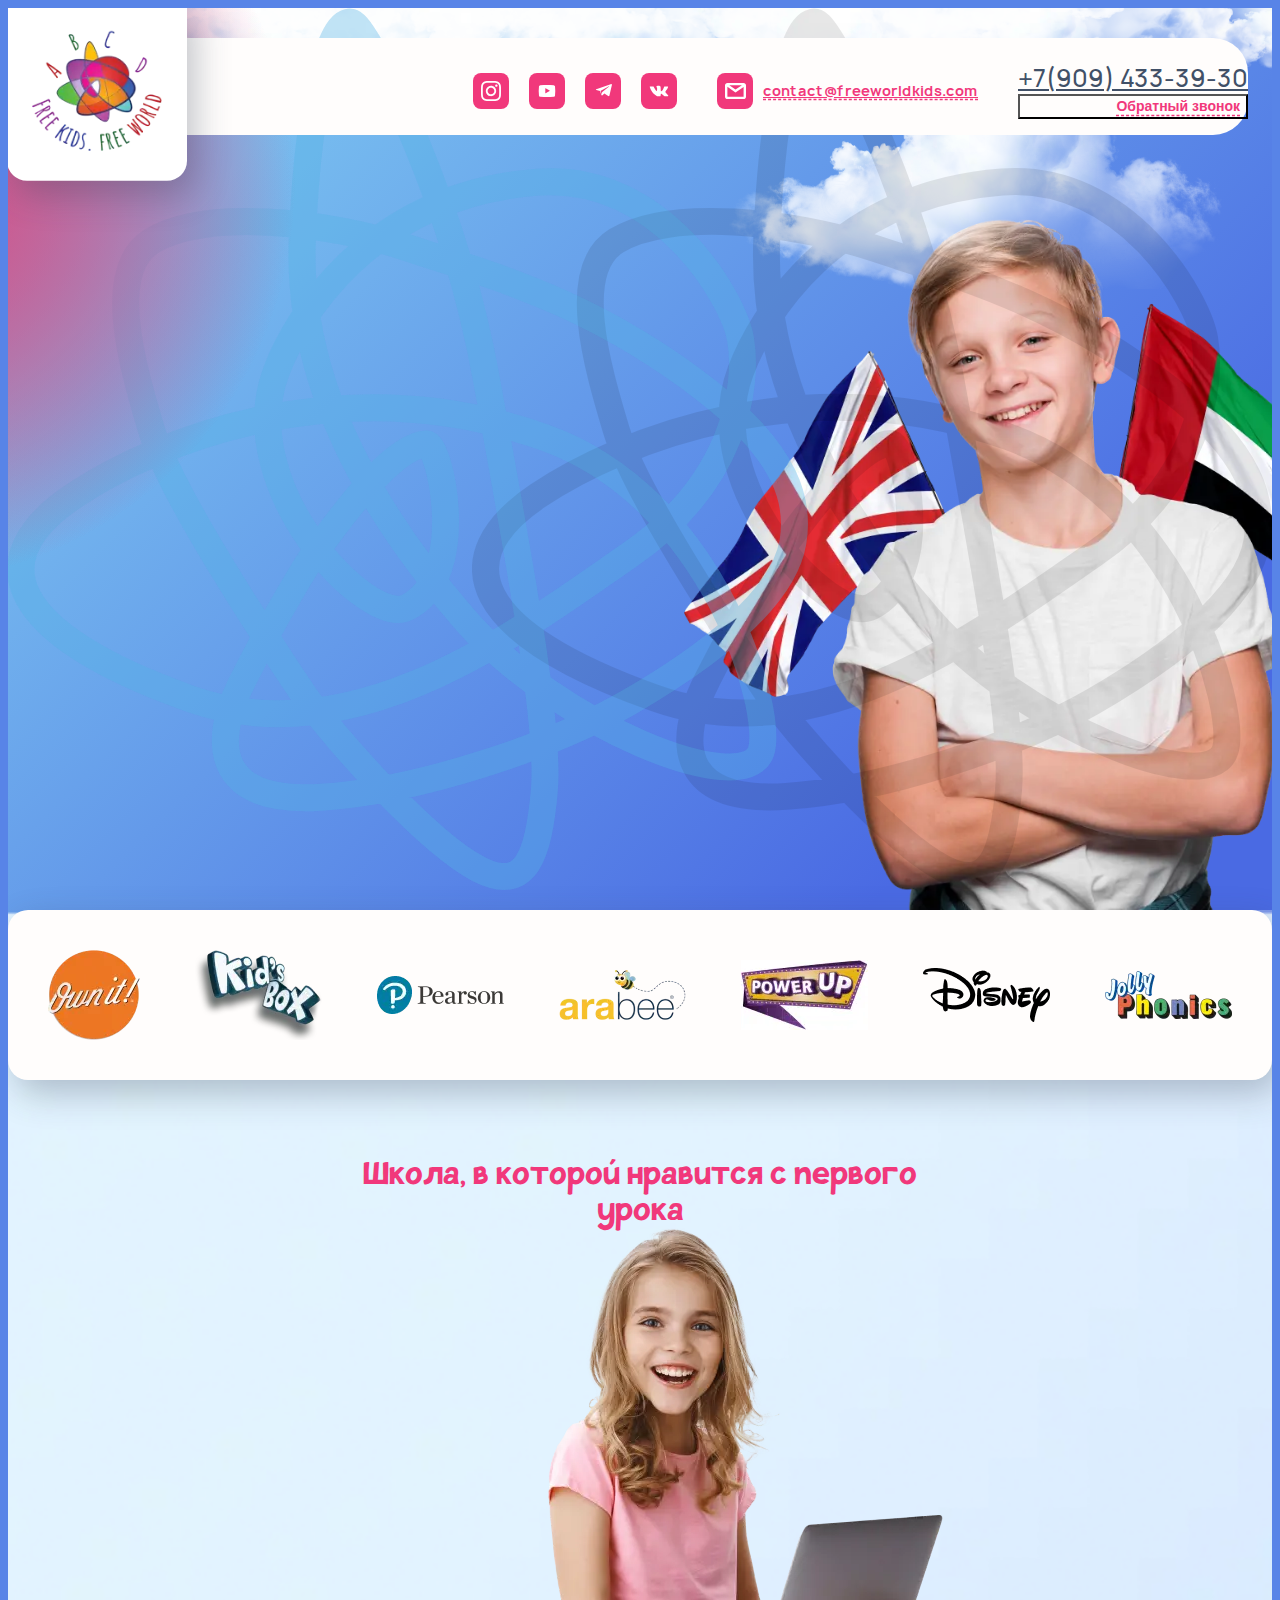
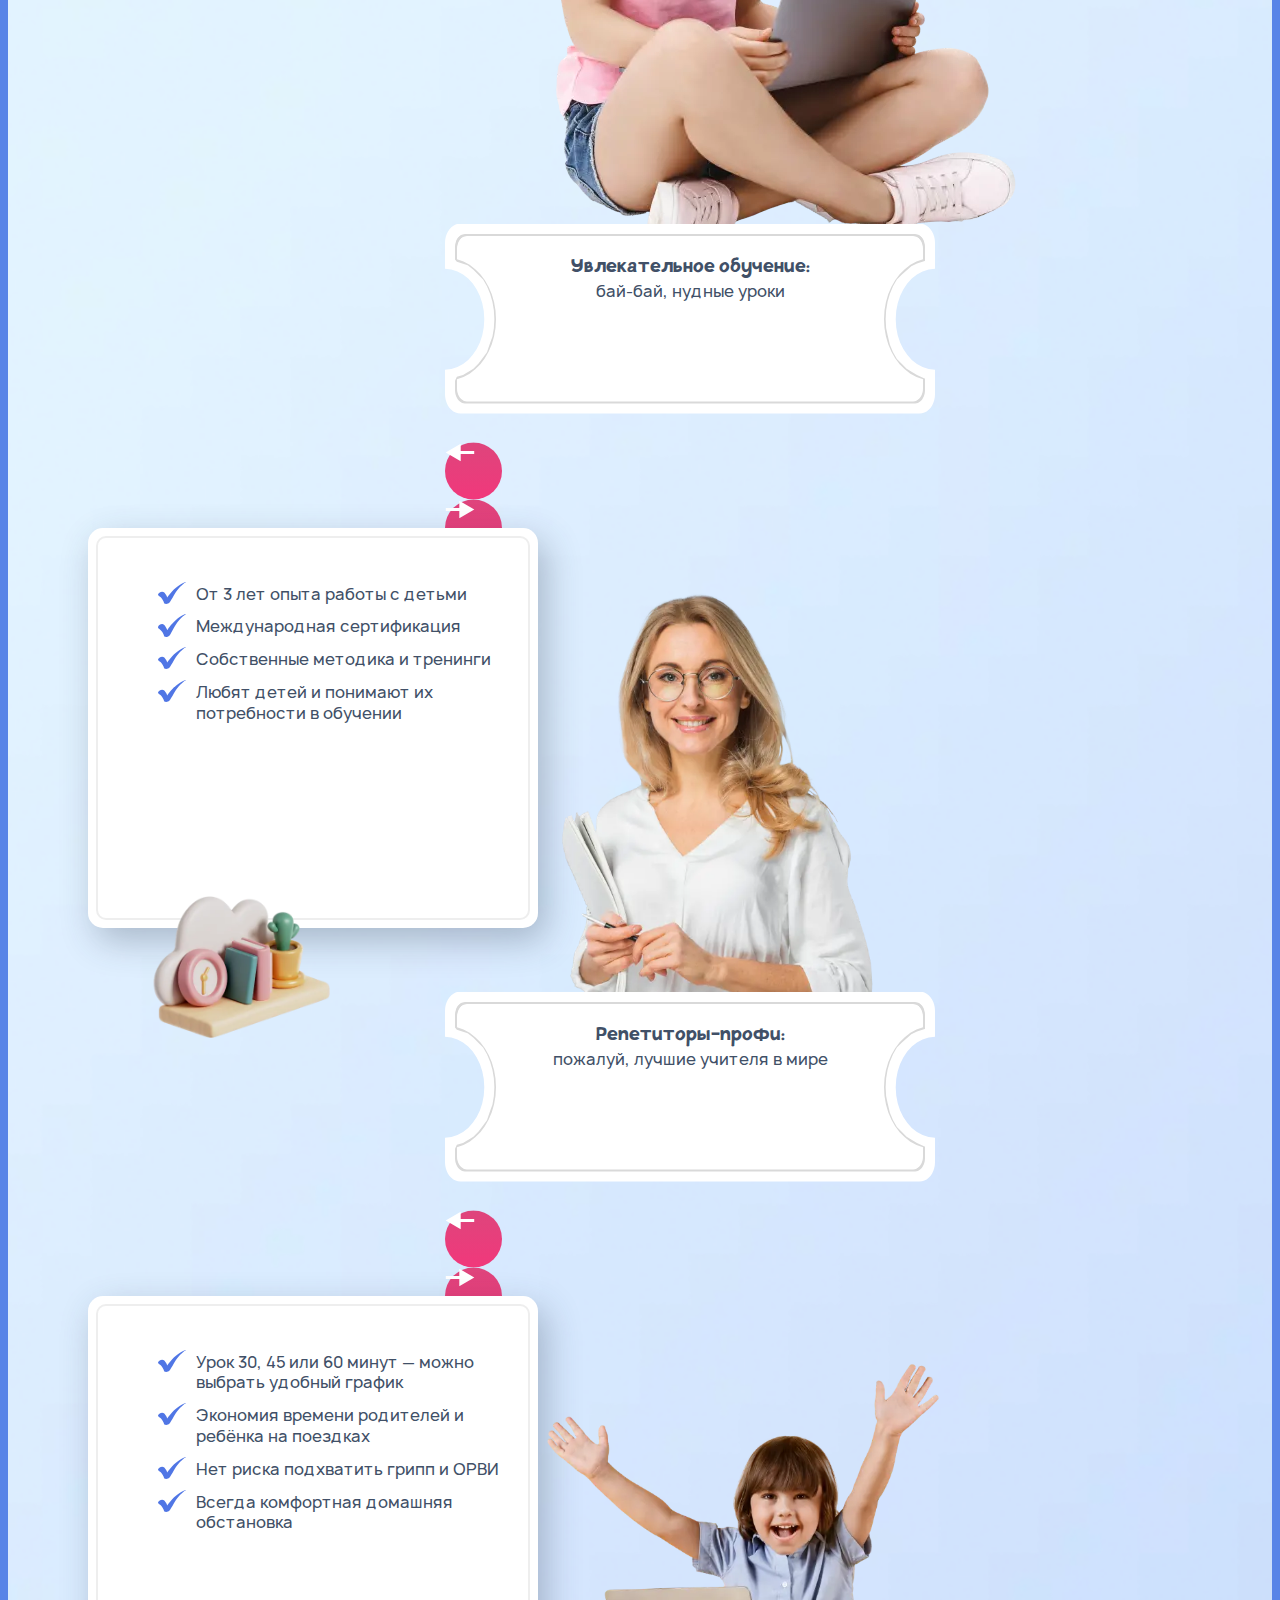
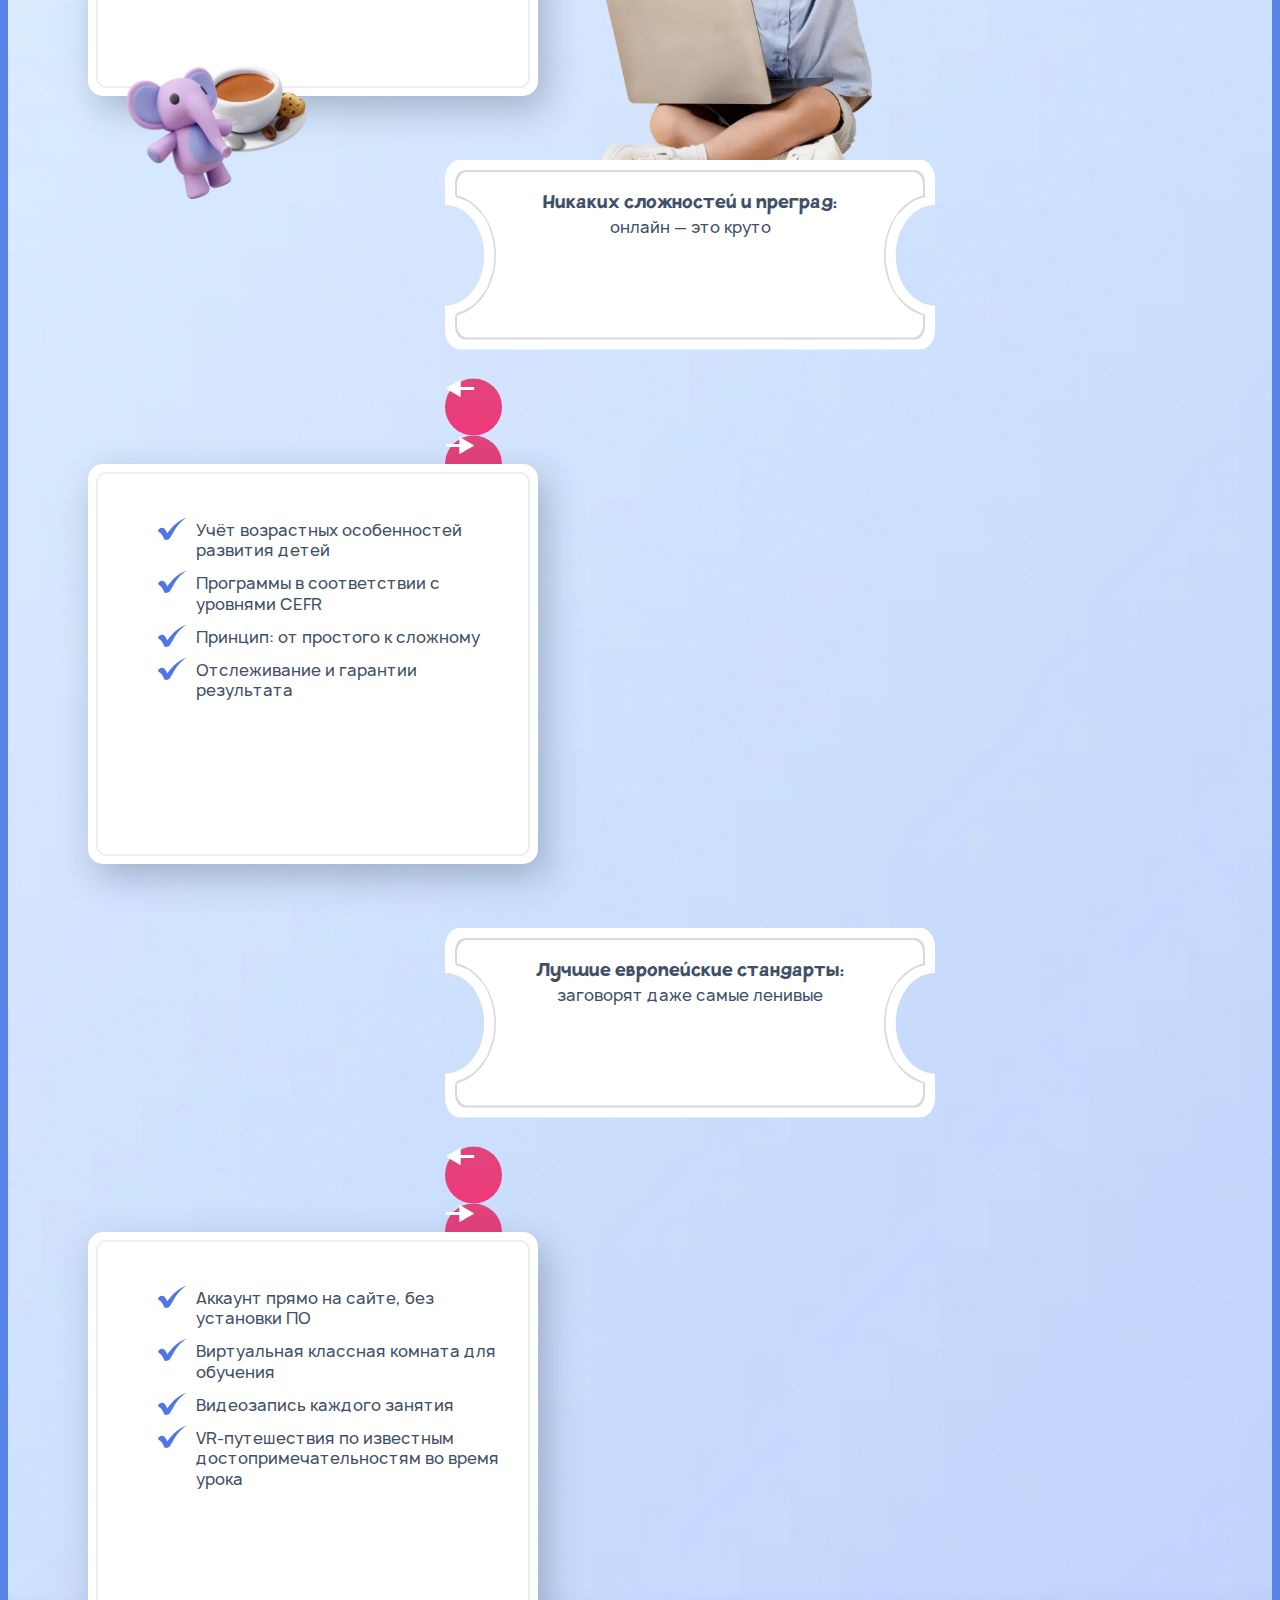
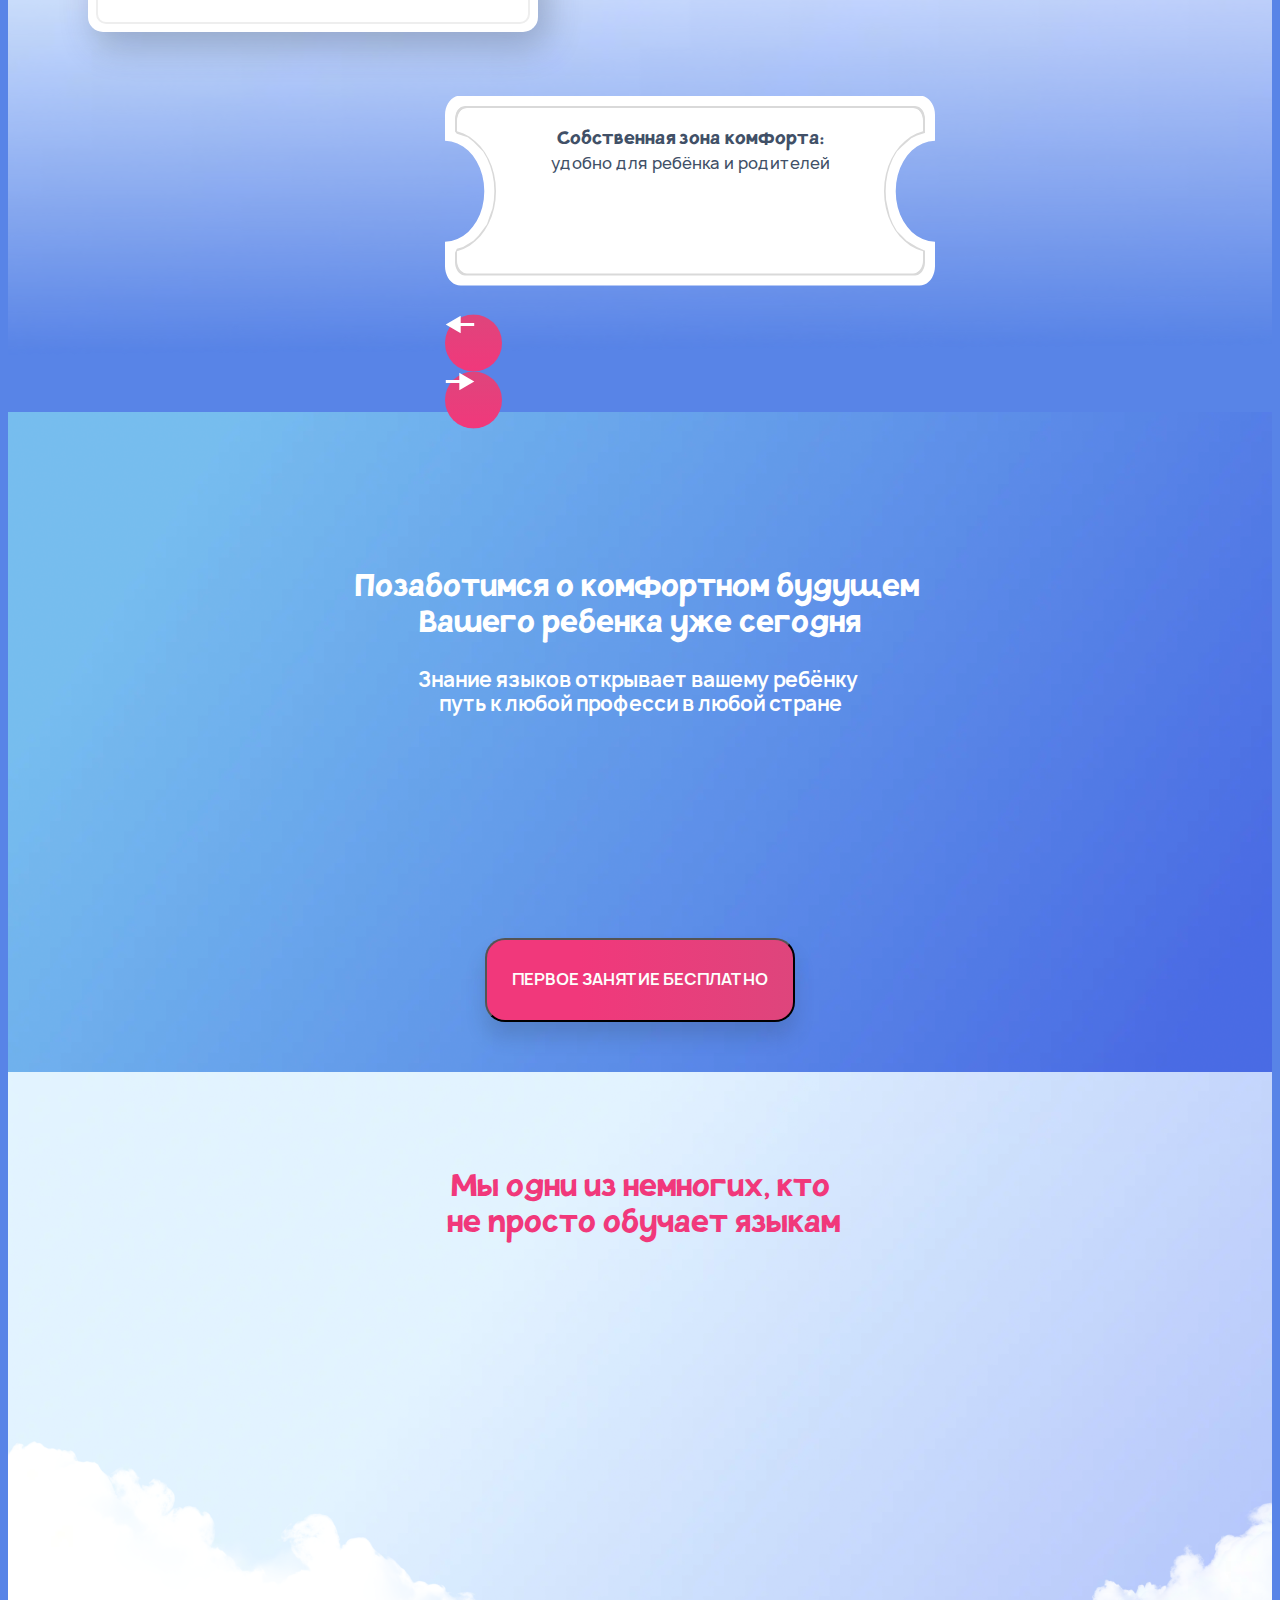
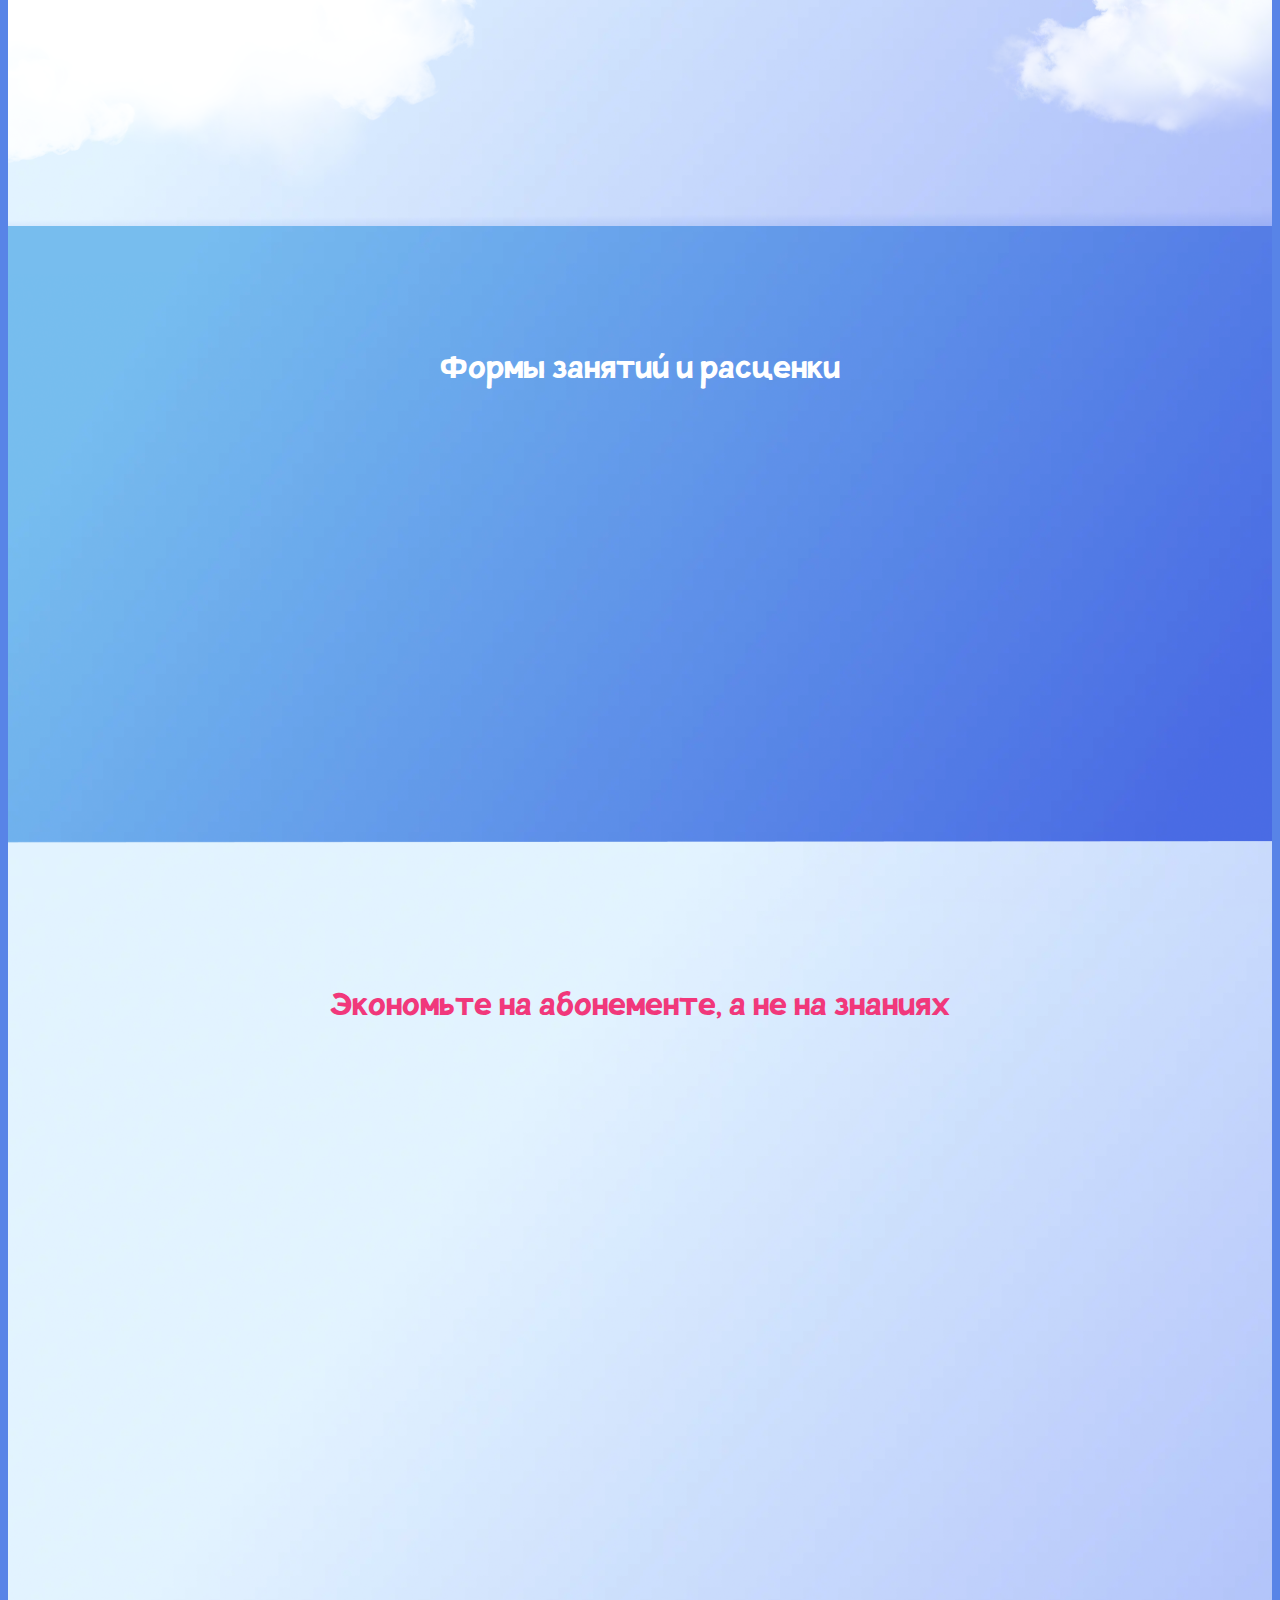
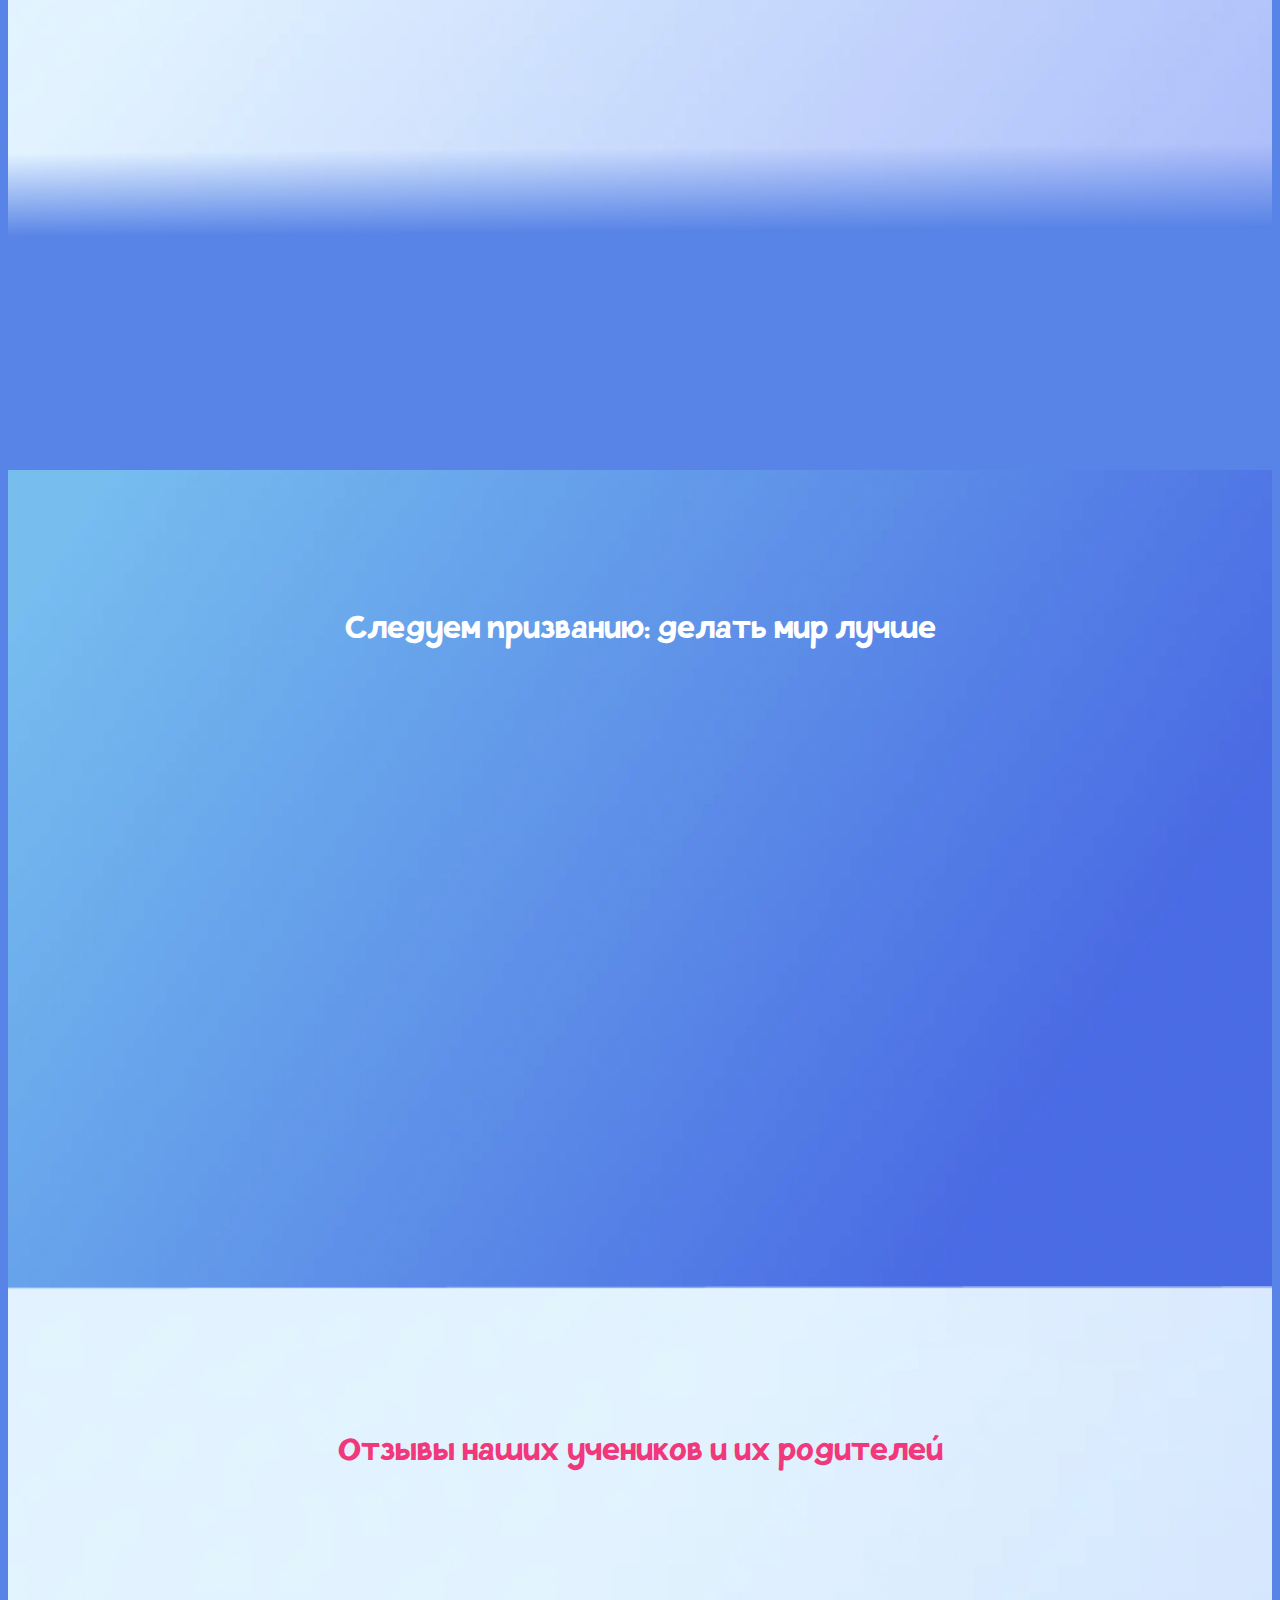
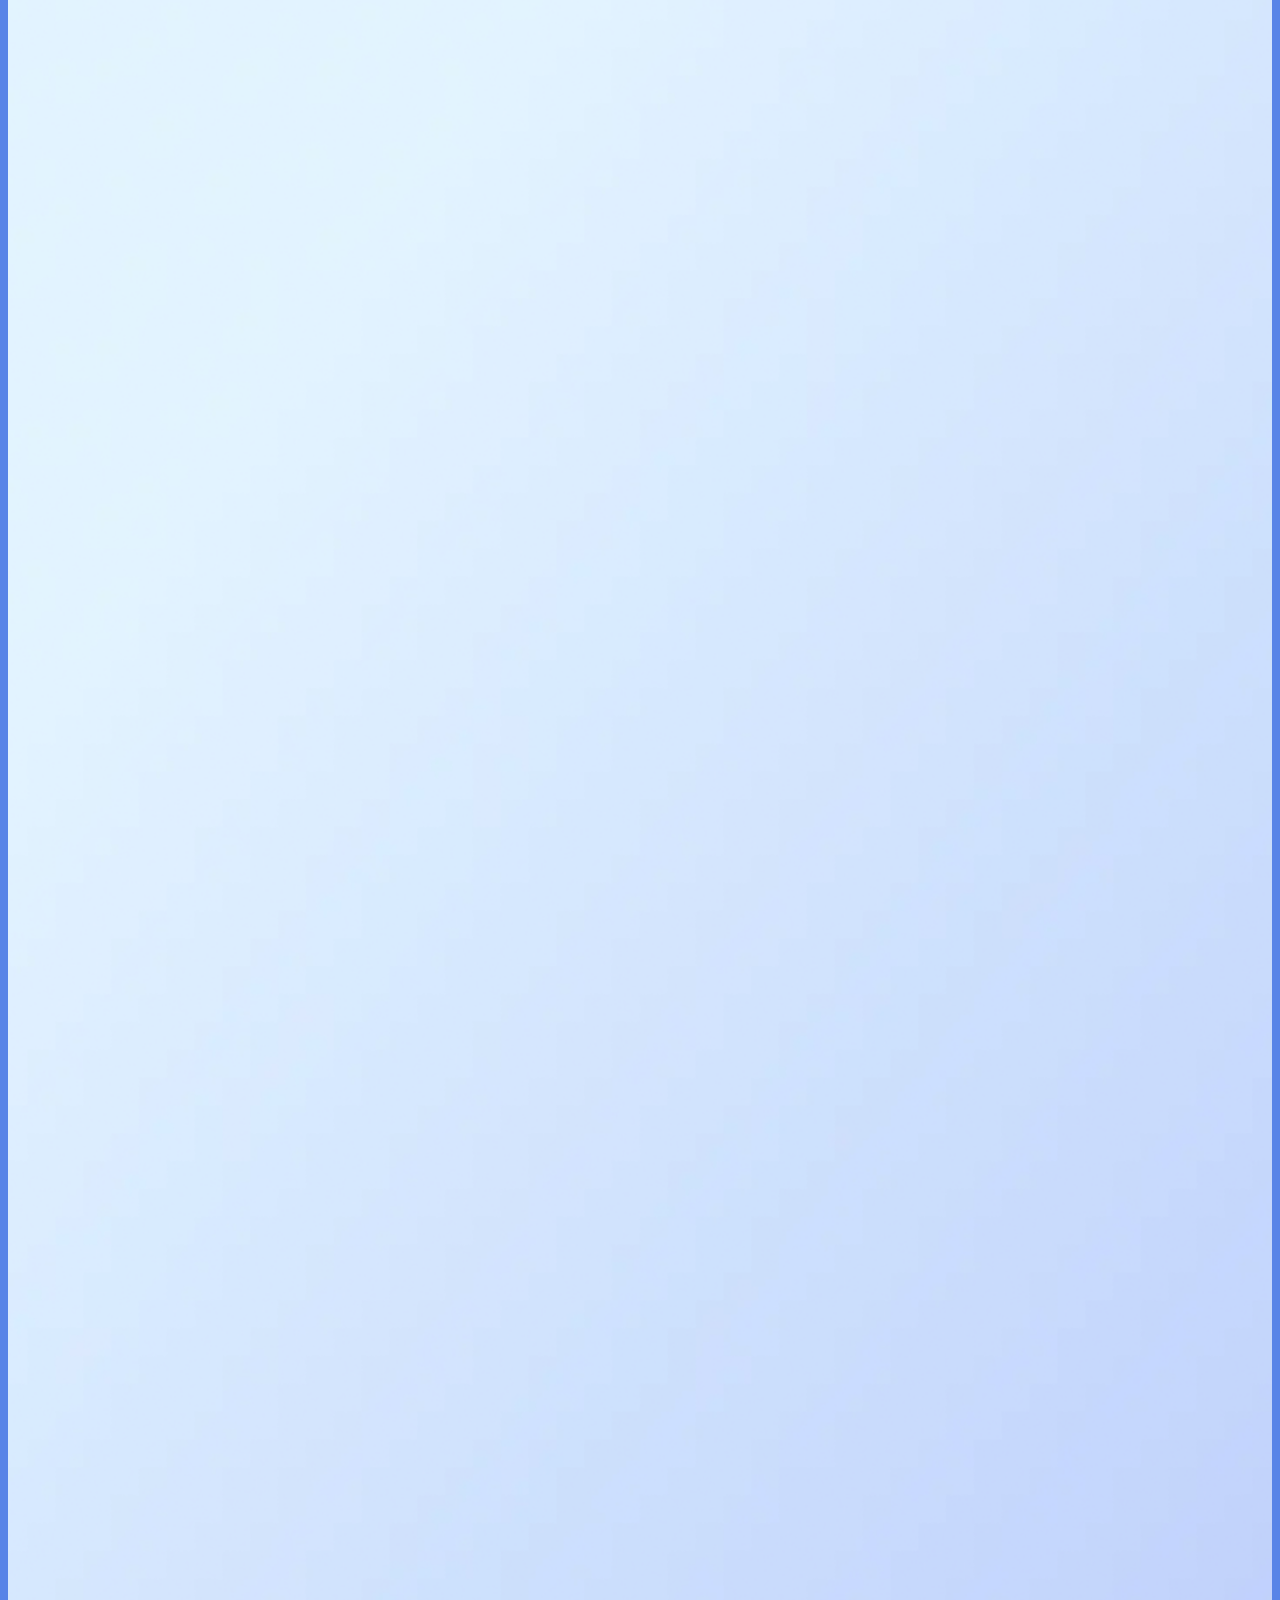
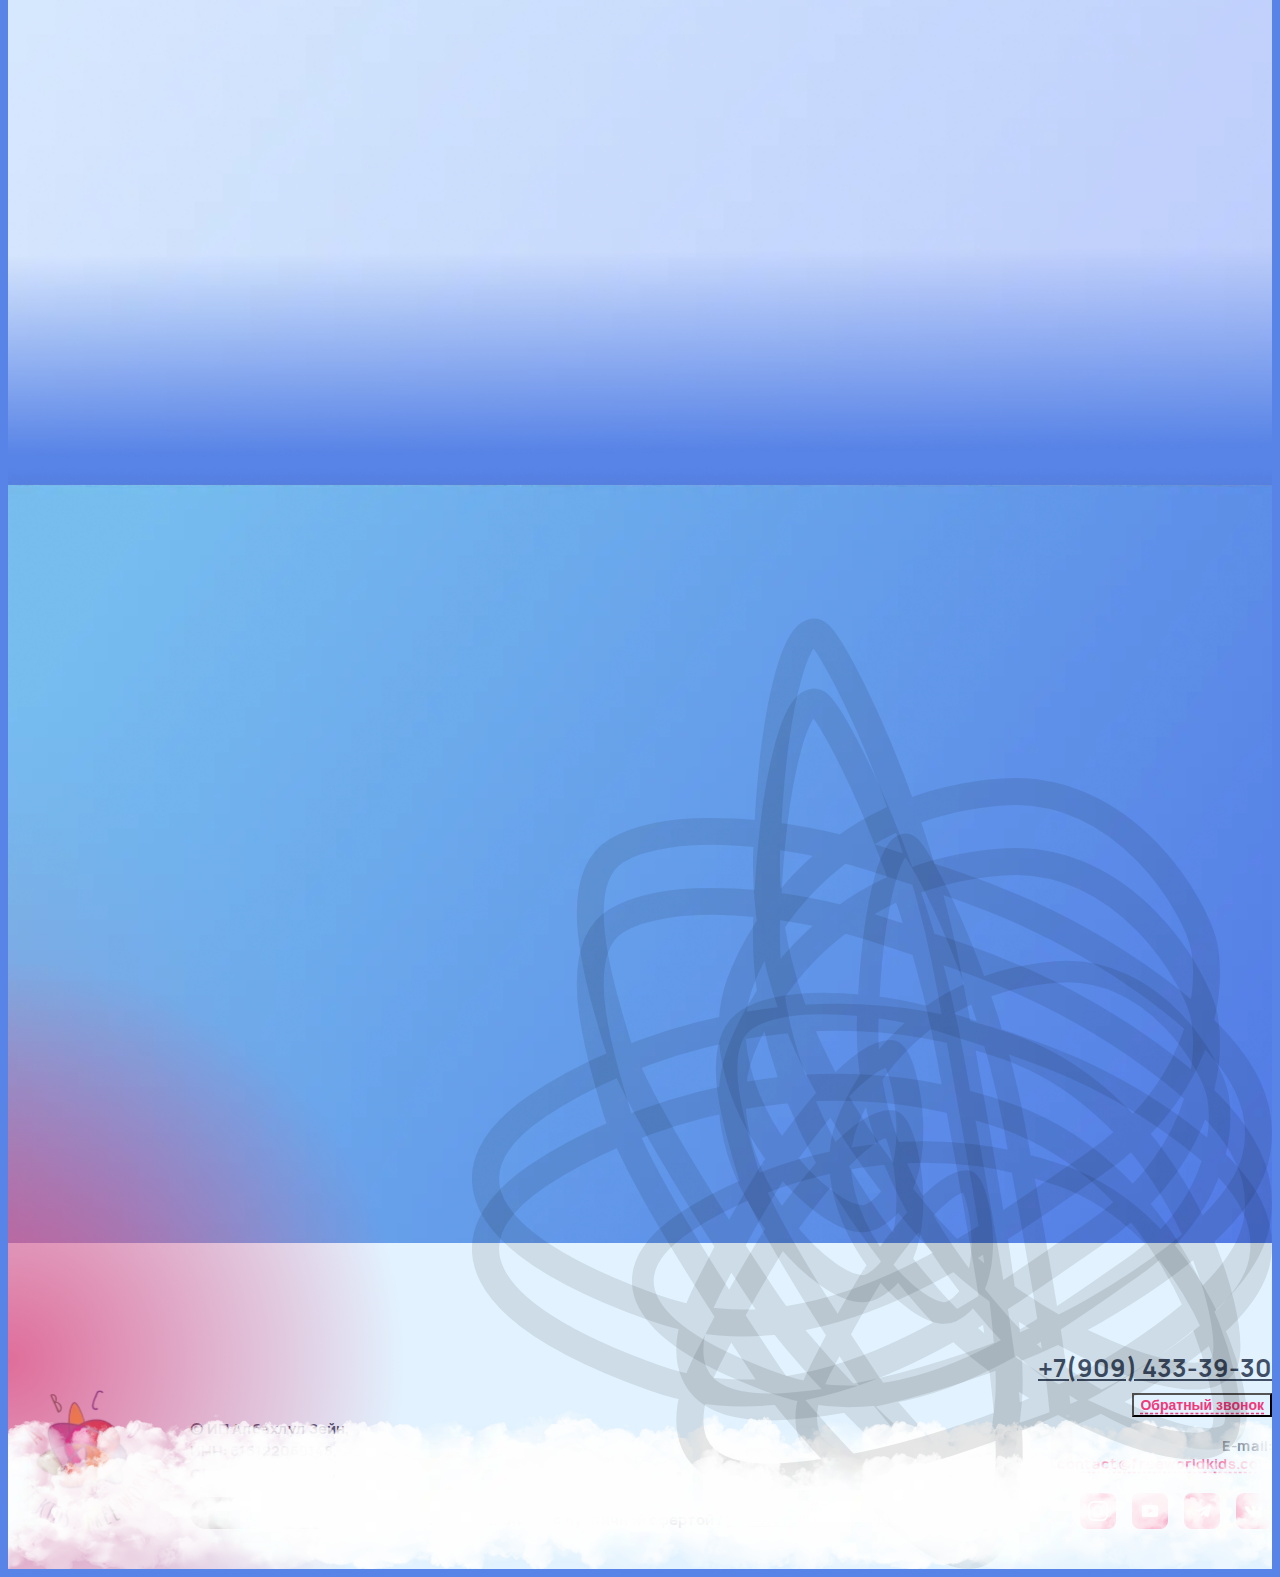
==== commit abb29257: "comment3" ====
--- a/index.html
+++ b/index.html
@@ -951,10 +951,16 @@
 игровой форме. За этот период  значительно увеличился словарный  запас у ребёнка, может составлять -предложения, отвечать на вопросы...</p>
+предложения, отвечать на вопросы. Замечательная школа. Разработали +индивидуальную методику обучения. +Все занятия проходят в доступной и +игровой форме.</p>
 									</div>
 									<div class="feedback-card__bottom">
-										<a href="" class="feedback-card__link">читать полностью</a>
+										<div class="feedback-card__btn">
+											<span>читать полностью</span>
+											<span>Скрыть</span>
+										</div>
 									</div>
 								</div>
 								<div class="feedback-card">
@@ -978,10 +984,18 @@
 английским языком и оставили только  книжки и мультики. И через какой-то  период времени она начала -отказываться  общаться со мной на...</p>
+отказываться общаться со мной на Хотела бы поделиться нашим опытом +занятий с Зейном. У моей дочки +был такой период, когда мы +приостановили интенсивные занятия +английским языком и оставили только +книжки и мультики.</p>
 									</div>
 									<div class="feedback-card__bottom">
-										<a href="" class="feedback-card__link">читать полностью</a>
+										<div class="feedback-card__btn">
+											<span>читать полностью</span>
+											<span>Скрыть</span>
+										</div>
 										<a class="feedback-card__link2" href="">видеоотзыв</a>
 									</div>
 								</div>
@@ -1006,10 +1020,16 @@
 игровой форме. За этот период  значительно увеличился словарный  запас у ребёнка, может составлять -предложения, отвечать на вопросы...</p>
+предложения, отвечать на вопросы. Замечательная школа. Разработали +индивидуальную методику обучения. +Все занятия проходят в доступной и +игровой форме.</p>
 									</div>
 									<div class="feedback-card__bottom">
-										<a href="" class="feedback-card__link">читать полностью</a>
+										<div class="feedback-card__btn">
+											<span>читать полностью</span>
+											<span>Скрыть</span>
+										</div>
 									</div>
 								</div>
 								<div class="feedback-card">
@@ -1033,10 +1053,16 @@
 игровой форме. За этот период  значительно увеличился словарный  запас у ребёнка, может составлять -предложения, отвечать на вопросы...</p>
+предложения, отвечать на вопросы. Замечательная школа. Разработали +индивидуальную методику обучения. +Все занятия проходят в доступной и +игровой форме.</p>
 									</div>
 									<div class="feedback-card__bottom">
-										<a href="" class="feedback-card__link">читать полностью</a>
+										<div class="feedback-card__btn">
+											<span>читать полностью</span>
+											<span>Скрыть</span>
+										</div>
 									</div>
 								</div>
 								<div class="feedback-card">
@@ -1060,10 +1086,18 @@
 английским языком и оставили только  книжки и мультики. И через какой-то  период времени она начала -отказываться  общаться со мной на...</p>
+отказываться общаться со мной на Хотела бы поделиться нашим опытом +занятий с Зейном. У моей дочки +был такой период, когда мы +приостановили интенсивные занятия +английским языком и оставили только +книжки и мультики.</p>
 									</div>
 									<div class="feedback-card__bottom">
-										<a href="" class="feedback-card__link">читать полностью</a>
+										<div class="feedback-card__btn">
+											<span>читать полностью</span>
+											<span>Скрыть</span>
+										</div>
 										<a class="feedback-card__link2" href="">видеоотзыв</a>
 									</div>
 								</div>
@@ -1088,10 +1122,16 @@
 игровой форме. За этот период  значительно увеличился словарный  запас у ребёнка, может составлять -предложения, отвечать на вопросы...</p>
+предложения, отвечать на вопросы. Замечательная школа. Разработали +индивидуальную методику обучения. +Все занятия проходят в доступной и +игровой форме.</p>
 									</div>
 									<div class="feedback-card__bottom">
-										<a href="" class="feedback-card__link">читать полностью</a>
+										<div class="feedback-card__btn">
+											<span>читать полностью</span>
+											<span>Скрыть</span>
+										</div>
 									</div>
 								</div>
 							</div>
--- a/css/style.min.css
+++ b/css/style.min.css
@@ -1,2 +1,2 @@
-@font-face{font-family:Manrope;font-weight:300;src:url(../fonts/Manrope-Light.woff) format("woff")}@font-face{font-family:Manrope;font-weight:300;src:url(../fonts/Manrope-Light.woff2) format("woff2")}@font-face{font-family:Manrope;font-weight:400;src:url(../fonts/Manrope-Regular.woff) format("woff")}@font-face{font-family:Manrope;font-weight:400;src:url(../fonts/Manrope-Regular.woff2) format("woff2")}@font-face{font-family:Manrope;font-weight:500;src:url(../fonts/Manrope-Medium.woff) format("woff")}@font-face{font-family:Manrope;font-weight:500;src:url(../fonts/Manrope-Medium.woff2) format("woff2")}@font-face{font-family:Manrope;font-weight:600;src:url(../fonts/Manrope-Semibold.woff) format("woff")}@font-face{font-family:Manrope;font-weight:600;src:url(../fonts/Manrope-Semibold.woff2) format("woff2")}@font-face{font-family:Manrope;font-weight:700;src:url(../fonts/Manrope-Bold.woff) format("woff")}@font-face{font-family:Manrope;font-weight:700;src:url(../fonts/Manrope-Bold.woff2) format("woff2")}@font-face{font-family:Manrope;font-weight:800;src:url(../fonts/Manrope-ExtraBold.woff) format("woff")}@font-face{font-family:Manrope;font-weight:800;src:url(../fonts/Manrope-ExtraBold.woff2) format("woff2")}@font-face{font-family:Tovari Sans;font-weight:700;src:url("../fonts/Tovari Sans.woff") format("woff")}@font-face{font-family:Tovari Sans;font-weight:700;src:url("../fonts/Tovari Sans.woff2") format("woff2")}html{font-size:max(16px*var(--coef_h),15px)}body{font-family:Manrope,sans-serif;background:#5884e7}.fixed-body{overflow:hidden}.wrapper{position:relative;overflow:hidden}.container-fluid{max-width:1700px}h1,h2,h3,h4,h5,h6{font-family:Tovari Sans}.btn{display:-webkit-box;display:-ms-flexbox;display:flex;-webkit-box-pack:center;-ms-flex-pack:center;justify-content:center;-webkit-box-align:center;-ms-flex-align:center;align-items:center;text-align:center}.btn span{min-width:auto}img{-o-object-fit:cover;object-fit:cover;display:block}#header{position:absolute;z-index:10;top:1.875rem;left:50%;-webkit-transform:translate(-50%,0);-ms-transform:translate(-50%,0);transform:translate(-50%,0);width:calc(100% - 8.75rem);background:#fffdfc;border-radius:2.1875rem;padding:1.5rem 0 1rem}#header .header__inner{display:-webkit-box;display:-ms-flexbox;display:flex;-webkit-box-pack:justify;-ms-flex-pack:justify;justify-content:space-between;-webkit-box-align:center;-ms-flex-align:center;align-items:center;gap:3.75rem}#header .header__left{position:relative;width:9.375rem}#header .header__right{display:-webkit-box;display:-ms-flexbox;display:flex;-webkit-box-align:center;-ms-flex-align:center;align-items:center;gap:3.75rem}#header .header__logo{position:absolute;top:-3.125rem;left:0;width:100%;display:block}#header .header__logo:after{content:"";position:absolute;top:50%;left:50%;-webkit-transform:translate(-50%,-50%);-ms-transform:translate(-50%,-50%);transform:translate(-50%,-50%);width:14rem;height:12.5rem;background:#fff;-webkit-box-shadow:.5rem .875rem 2.1875rem 0 rgba(45,61,81,.3);box-shadow:.5rem .875rem 2.1875rem 0 rgba(45,61,81,.3);border-radius:0 0 1.25rem 1.25rem}#header .header__logo img{position:relative;z-index:1;width:100%}#header .header__socials{display:-webkit-box;display:-ms-flexbox;display:flex;-webkit-box-align:center;-ms-flex-align:center;align-items:center;gap:1.25rem}#header .header__social{width:2.25rem;height:2.25rem;display:-webkit-box;display:-ms-flexbox;display:flex;-webkit-box-pack:center;-ms-flex-pack:center;justify-content:center;-webkit-box-align:center;-ms-flex-align:center;align-items:center;background:#f1387b;border-radius:.5rem}#header .header__social:hover{background:#fe5f98}#header .header__email{display:-webkit-box;display:-ms-flexbox;display:flex;-webkit-box-align:center;-ms-flex-align:center;align-items:center;color:#f1387b}#header .header__email i{width:2.25rem;height:2.25rem;-ms-flex-negative:0;flex-shrink:0;display:-webkit-box;display:-ms-flexbox;display:flex;-webkit-box-pack:center;-ms-flex-pack:center;justify-content:center;-webkit-box-align:center;-ms-flex-align:center;align-items:center;background:#f1387b;border-radius:.5rem;-webkit-transition:.3s;-o-transition:.3s;transition:.3s;margin-right:.625rem}#header .header__email span{font-size:.875rem;line-height:130%;font-weight:700;text-decoration:underline;text-decoration-style:dashed;text-underline-offset:.1875rem}#header .header__email:hover{color:#fe5f98}#header .header__email:hover i{background:#fe5f98}#header .header__group{display:-webkit-box;display:-ms-flexbox;display:flex;-webkit-box-orient:vertical;-webkit-box-direction:normal;-ms-flex-direction:column;flex-direction:column}#header .header__phone{font-size:1.5rem;line-height:135%;font-weight:500;color:#415067}#header .header__phone:hover{color:#fe5f98}#header .header__btn{-webkit-box-pack:end;-ms-flex-pack:end;justify-content:flex-end;background:rgba(0,0,0,0);color:#f1387b}#header .header__btn:hover{color:#fe5f98}#header .header__btn span{font-size:.875rem;line-height:135%;font-weight:700;text-decoration:underline;text-decoration-style:dashed;text-underline-offset:.1875rem;padding:0}.burger{position:relative;z-index:12;width:2rem;height:1.25rem;cursor:pointer;display:none}.burger span{position:absolute;left:0;width:100%;height:.1875rem;background:#f1387b;border-radius:.1875rem;-webkit-transition:.5s;-o-transition:.5s;transition:.5s}.burger span:nth-child(1){top:0}.burger span:nth-child(2){top:50%;-webkit-transform:translate(0,-50%);-ms-transform:translate(0,-50%);transform:translate(0,-50%)}.burger span:nth-child(3){bottom:0}.burger--active span:nth-child(1){top:.5rem;-webkit-transform:rotate(-45deg);-ms-transform:rotate(-45deg);transform:rotate(-45deg)}.burger--active span:nth-child(2){display:none}.burger--active span:nth-child(3){bottom:.5rem;-webkit-transform:rotate(45deg);-ms-transform:rotate(45deg);transform:rotate(45deg)}@media screen and (max-width:1800px){#header{width:calc(100% - 5rem)}}@media screen and (max-width:1399px){#header{width:calc(100% - 3.75rem)}#header .header__left{width:8.125rem}#header .header__logo{top:50%;-webkit-transform:translate(0,-50%);-ms-transform:translate(0,-50%);transform:translate(0,-50%)}#header .header__logo:after{width:11.25rem;height:11.25rem}}@media screen and (max-width:1300px){#header{width:calc(100% - 3rem)}#header .header__right{gap:2.5rem}}@media screen and (max-width:1180px){#header .header__right{gap:2rem}#header .header__socials{gap:.875rem}#header .header__phone{font-size:1.25rem}}@media screen and (max-width:1023px){#header{top:1.25rem;width:calc(100% - 2rem)}#header .header__inner{gap:2.5rem}#header .header__left{width:6.25rem}#header .header__logo:after{width:9rem;height:9rem}#header .header__email span{display:none}}@media screen and (max-width:768px){#header{padding:1.125rem 0}#header .header__left{width:5rem}#header .header__logo:after{width:6.25rem;height:6.25rem}#header .header__right{position:fixed;z-index:10;top:-1.25rem;left:-1rem;width:calc(100% + 2rem);height:calc(100vh + 1.25rem);-webkit-box-orient:vertical;-webkit-box-direction:normal;-ms-flex-direction:column;flex-direction:column;background:#fff;padding:7.5rem 1rem 3.125rem;opacity:0;pointer-events:none;-webkit-transition:.3s;-o-transition:.3s;transition:.3s;overflow-y:auto}#header .header__right--active{opacity:1;pointer-events:auto}#header .header__email span{display:block}#header .header__btn{-webkit-box-pack:center;-ms-flex-pack:center;justify-content:center}.burger{display:block}}.btn-pink{background:-webkit-gradient(linear,left top,right top,color-stop(30.208%,#f1387b),color-stop(30.218%,#f1387b),to(#de457c));background:-o-linear-gradient(left,#f1387b 30.208%,#f1387b 30.218%,#de457c 100%);background:linear-gradient(90deg,#f1387b 30.208%,#f1387b 30.218%,#de457c 100%);background-color:#fe5f98;-webkit-box-shadow:0 .9375rem 1.25rem 0 rgba(45,61,81,.2);box-shadow:0 .9375rem 1.25rem 0 rgba(45,61,81,.2);border-radius:1.25rem}.btn-pink span{font-family:Manrope;font-size:1rem;line-height:110%;font-weight:700;text-transform:uppercase;color:#fdfffc;padding:1.875rem .5rem}.btn-pink:hover{background:#fe5f98}.btn-pink:active{background:#9da4af}h2{font-size:3.625rem;line-height:90%}.form-group{border:none;padding:0;margin:0}.form-group input{width:100%;height:3.125rem;background:#eee;border:.0625rem solid #9da4af;border-radius:.9375rem;padding:0 1.25rem;font-size:1rem;line-height:130%;font-weight:500;color:#415067}.form-group input::-webkit-input-placeholder{color:#9da4af}.form-group input::-moz-placeholder{color:#9da4af}.form-group input:-ms-input-placeholder{color:#9da4af}.form-group input::-ms-input-placeholder{color:#9da4af}.form-group input::placeholder{color:#9da4af}.agreement-check input{z-index:2;top:0;left:0;width:100%;height:100%}.agreement-check input:checked~label:before{opacity:1}.agreement-check label{font-size:.875rem;line-height:110%;font-weight:300;color:#415067;padding-left:1.875rem}.agreement-check label:after{content:"";position:absolute;top:0;left:0;width:.875rem;height:.875rem;border:.0625rem solid #9da4af}.agreement-check label:before{content:"";position:absolute;z-index:1;top:-.125rem;left:.125rem;width:1.0625rem;height:.8125rem;background-image:url(../img/check3.svg);background-repeat:no-repeat;background-position:center;background-size:auto;opacity:0}.button{display:-webkit-box;display:-ms-flexbox;display:flex;-webkit-box-pack:center;-ms-flex-pack:center;justify-content:center;-webkit-box-align:center;-ms-flex-align:center;align-items:center}.left-anim{-webkit-transform:translate(-60%,0);-ms-transform:translate(-60%,0);transform:translate(-60%,0);opacity:0;-webkit-transition:.6s;-o-transition:.6s;transition:.6s}.left-anim.active{-webkit-transform:translate(0,0);-ms-transform:translate(0,0);transform:translate(0,0);opacity:1}.right-anim{-webkit-transform:translate(60%,0);-ms-transform:translate(60%,0);transform:translate(60%,0);opacity:0;-webkit-transition:.6s;-o-transition:.6s;transition:.6s}.right-anim.active{-webkit-transform:translate(0,0);-ms-transform:translate(0,0);transform:translate(0,0);opacity:1}.navigation{display:grid;grid-template-columns:100%;gap:1.5rem;padding:3.125rem 0}.navigation a{font-size:1.5rem;line-height:130%;font-weight:500}.navigation a:hover{color:#de457c}@media screen and (max-width:1399px){h2{font-size:2.5rem}}@media screen and (max-width:1023px){.btn-pink span{font-size:.875rem;padding:1.25rem .5rem}h2{font-size:2rem}}.main-section{background:-o-linear-gradient(314.7deg,#77bdef 16.879%,#4a6ae3 76.767%);background:linear-gradient(135.3deg,#77bdef 16.879%,#4a6ae3 76.767%);padding:15.625rem 0 17.5rem}.main-section:after{content:"";position:absolute;left:-43.75rem;bottom:-22rem;width:87.5rem;height:87.5rem;background:-o-radial-gradient(50% 50%,50% 50%,rgba(222,69,124,.77),rgba(222,69,124,0) 100%);background:radial-gradient(50% 50% at 50% 50%,rgba(222,69,124,.77),rgba(222,69,124,0) 100%);border-radius:50%}.main-section .container-fluid{position:relative;z-index:3}.main-section__wrap{max-width:53.125rem;color:#fff}.main-section h1{font-size:4.5rem;line-height:100%;margin:0}.main-section__subtitle{position:relative;display:-webkit-inline-box;display:-ms-inline-flexbox;display:inline-flex;-webkit-box-align:center;-ms-flex-align:center;align-items:center;margin-top:2.5rem}.main-section__subtitle p{font-size:1.75rem;line-height:130%;font-weight:700;margin:0}.main-section__subtitle i{-ms-flex-negative:0;flex-shrink:0;width:3.125rem;margin-left:1.875rem}.main-section__subtitle i img{width:100%}.main-section__subtitle .arrow{position:absolute;top:calc(100% + 1rem);right:2.375rem;width:16.5625rem}.main-section__subtitle .arrow img{width:100%}.main-section__btn{max-width:19.375rem;width:100%;margin-top:3.125rem}.main-section__items{display:grid;grid-template-columns:repeat(3,calc(33.3333333333% - 4rem));gap:6rem;margin-top:5rem}.main-section__item{position:relative}.main-section__item:after{content:"";position:absolute;left:50%;top:-1rem;-webkit-transform:translate(-50%,0);-ms-transform:translate(-50%,0);transform:translate(-50%,0);width:2rem;height:2rem;background:-webkit-gradient(linear,left top,left bottom,from(#f1387b),color-stop(78.355%,#de457c));background:-o-linear-gradient(top,#f1387b,#de457c 78.355%);background:linear-gradient(180deg,#f1387b,#de457c 78.355%);border-radius:50%}.main-section__item-wrap{position:relative;width:100%;height:100%;background:#fff;border-radius:.9375rem;padding:3.125rem;-webkit-clip-path:polygon(50% 10.924%,50% 10.924%,50.967% 10.781%,51.885% 10.367%,52.74% 9.705%,53.522% 8.817%,54.217% 7.725%,54.813% 6.452%,55.298% 5.02%,55.659% 3.453%,55.885% 1.772%,55.963% 0,96.56% 0,96.56% 0,97.118% .082%,97.647% .321%,98.141% .703%,98.591% 1.216%,98.992% 1.846%,99.336% 2.58%,99.616% 3.406%,99.825% 4.31%,99.955% 5.28%,100% 6.303%,100% 93.697%,100% 93.697%,99.955% 94.72%,99.825% 95.69%,99.616% 96.594%,99.336% 97.42%,98.992% 98.154%,98.591% 98.784%,98.141% 99.297%,97.647% 99.679%,97.118% 99.918%,96.56% 100%,3.44% 100%,3.44% 100%,2.882% 99.918%,2.353% 99.679%,1.859% 99.297%,1.409% 98.784%,1.008% 98.154%,.664% 97.42%,.384% 96.594%,.175% 95.69%,.045% 94.72%,0 93.697%,0 6.303%,0 6.303%,.045% 5.28%,.175% 4.31%,.384% 3.406%,.664% 2.58%,1.008% 1.846%,1.409% 1.216%,1.859% .703%,2.353% .321%,2.882% .082%,3.44% 0,44.037% 0,44.037% 0,44.115% 1.772%,44.341% 3.453%,44.702% 5.02%,45.187% 6.452%,45.783% 7.725%,46.478% 8.817%,47.26% 9.705%,48.115% 10.367%,49.033% 10.781%,50% 10.924%);clip-path:polygon(50% 10.924%,50% 10.924%,50.967% 10.781%,51.885% 10.367%,52.74% 9.705%,53.522% 8.817%,54.217% 7.725%,54.813% 6.452%,55.298% 5.02%,55.659% 3.453%,55.885% 1.772%,55.963% 0,96.56% 0,96.56% 0,97.118% .082%,97.647% .321%,98.141% .703%,98.591% 1.216%,98.992% 1.846%,99.336% 2.58%,99.616% 3.406%,99.825% 4.31%,99.955% 5.28%,100% 6.303%,100% 93.697%,100% 93.697%,99.955% 94.72%,99.825% 95.69%,99.616% 96.594%,99.336% 97.42%,98.992% 98.154%,98.591% 98.784%,98.141% 99.297%,97.647% 99.679%,97.118% 99.918%,96.56% 100%,3.44% 100%,3.44% 100%,2.882% 99.918%,2.353% 99.679%,1.859% 99.297%,1.409% 98.784%,1.008% 98.154%,.664% 97.42%,.384% 96.594%,.175% 95.69%,.045% 94.72%,0 93.697%,0 6.303%,0 6.303%,.045% 5.28%,.175% 4.31%,.384% 3.406%,.664% 2.58%,1.008% 1.846%,1.409% 1.216%,1.859% .703%,2.353% .321%,2.882% .082%,3.44% 0,44.037% 0,44.037% 0,44.115% 1.772%,44.341% 3.453%,44.702% 5.02%,45.187% 6.452%,45.783% 7.725%,46.478% 8.817%,47.26% 9.705%,48.115% 10.367%,49.033% 10.781%,50% 10.924%)}.main-section__item-wrap:after{content:"";position:absolute;top:50%;left:50%;width:calc(100% - 1.25rem);height:calc(100% - 1.25rem);-webkit-transform:translate(-50%,-50%);-ms-transform:translate(-50%,-50%);transform:translate(-50%,-50%);background:-webkit-gradient(linear,left top,left bottom,from(#f1387b),color-stop(78.355%,#de457c));background:-o-linear-gradient(top,#f1387b,#de457c 78.355%);background:linear-gradient(180deg,#f1387b,#de457c 78.355%);border-radius:.625rem;-webkit-clip-path:polygon(41.684% 0,2.404% 0,2.404% 0,2.014% .06%,1.644% .234%,1.299% .512%,.984% .885%,.704% 1.344%,.464% 1.878%,.268% 2.479%,.123% 3.137%,.031% 3.843%,0 4.587%,0 95.413%,0 95.413%,.031% 96.157%,.123% 96.863%,.268% 97.521%,.464% 98.122%,.704% 98.656%,.984% 99.115%,1.299% 99.488%,1.644% 99.766%,2.014% 99.94%,2.404% 100%,97.596% 100%,97.596% 100%,97.986% 99.94%,98.356% 99.766%,98.701% 99.488%,99.016% 99.115%,99.296% 98.656%,99.536% 98.122%,99.732% 97.521%,99.877% 96.863%,99.969% 96.157%,100% 95.413%,100% 4.587%,100% 4.587%,99.969% 3.843%,99.877% 3.137%,99.732% 2.479%,99.536% 1.878%,99.296% 1.344%,99.016% .885%,98.701% .512%,98.356% .234%,97.986% .06%,97.596% 0,58.316% 0,58.316% 0,57.936% 2.214%,57.43% 4.285%,56.806% 6.19%,56.075% 7.911%,55.247% 9.424%,54.331% 10.71%,53.339% 11.746%,52.28% 12.513%,51.163% 12.988%,50% 13.151%,50% 13.151%,48.837% 12.988%,47.72% 12.513%,46.661% 11.746%,45.669% 10.71%,44.753% 9.424%,43.925% 7.911%,43.194% 6.19%,42.57% 4.285%,42.064% 2.214%,41.684% 0);clip-path:polygon(41.684% 0,2.404% 0,2.404% 0,2.014% .06%,1.644% .234%,1.299% .512%,.984% .885%,.704% 1.344%,.464% 1.878%,.268% 2.479%,.123% 3.137%,.031% 3.843%,0 4.587%,0 95.413%,0 95.413%,.031% 96.157%,.123% 96.863%,.268% 97.521%,.464% 98.122%,.704% 98.656%,.984% 99.115%,1.299% 99.488%,1.644% 99.766%,2.014% 99.94%,2.404% 100%,97.596% 100%,97.596% 100%,97.986% 99.94%,98.356% 99.766%,98.701% 99.488%,99.016% 99.115%,99.296% 98.656%,99.536% 98.122%,99.732% 97.521%,99.877% 96.863%,99.969% 96.157%,100% 95.413%,100% 4.587%,100% 4.587%,99.969% 3.843%,99.877% 3.137%,99.732% 2.479%,99.536% 1.878%,99.296% 1.344%,99.016% .885%,98.701% .512%,98.356% .234%,97.986% .06%,97.596% 0,58.316% 0,58.316% 0,57.936% 2.214%,57.43% 4.285%,56.806% 6.19%,56.075% 7.911%,55.247% 9.424%,54.331% 10.71%,53.339% 11.746%,52.28% 12.513%,51.163% 12.988%,50% 13.151%,50% 13.151%,48.837% 12.988%,47.72% 12.513%,46.661% 11.746%,45.669% 10.71%,44.753% 9.424%,43.925% 7.911%,43.194% 6.19%,42.57% 4.285%,42.064% 2.214%,41.684% 0);pointer-events:none}.main-section__item-wrap:before{content:"";z-index:1;position:absolute;top:50%;left:50%;width:calc(100% - 1.5rem);height:calc(100% - 1.5rem);-webkit-transform:translate(-50%,-50%);-ms-transform:translate(-50%,-50%);transform:translate(-50%,-50%);background:#fff;border-radius:.625rem;-webkit-clip-path:polygon(41.684% 0,2.404% 0,2.404% 0,2.014% .06%,1.644% .234%,1.299% .512%,.984% .885%,.704% 1.344%,.464% 1.878%,.268% 2.479%,.123% 3.137%,.031% 3.843%,0 4.587%,0 95.413%,0 95.413%,.031% 96.157%,.123% 96.863%,.268% 97.521%,.464% 98.122%,.704% 98.656%,.984% 99.115%,1.299% 99.488%,1.644% 99.766%,2.014% 99.94%,2.404% 100%,97.596% 100%,97.596% 100%,97.986% 99.94%,98.356% 99.766%,98.701% 99.488%,99.016% 99.115%,99.296% 98.656%,99.536% 98.122%,99.732% 97.521%,99.877% 96.863%,99.969% 96.157%,100% 95.413%,100% 4.587%,100% 4.587%,99.969% 3.843%,99.877% 3.137%,99.732% 2.479%,99.536% 1.878%,99.296% 1.344%,99.016% .885%,98.701% .512%,98.356% .234%,97.986% .06%,97.596% 0,58.316% 0,58.316% 0,57.936% 2.214%,57.43% 4.285%,56.806% 6.19%,56.075% 7.911%,55.247% 9.424%,54.331% 10.71%,53.339% 11.746%,52.28% 12.513%,51.163% 12.988%,50% 13.151%,50% 13.151%,48.837% 12.988%,47.72% 12.513%,46.661% 11.746%,45.669% 10.71%,44.753% 9.424%,43.925% 7.911%,43.194% 6.19%,42.57% 4.285%,42.064% 2.214%,41.684% 0);clip-path:polygon(41.684% 0,2.404% 0,2.404% 0,2.014% .06%,1.644% .234%,1.299% .512%,.984% .885%,.704% 1.344%,.464% 1.878%,.268% 2.479%,.123% 3.137%,.031% 3.843%,0 4.587%,0 95.413%,0 95.413%,.031% 96.157%,.123% 96.863%,.268% 97.521%,.464% 98.122%,.704% 98.656%,.984% 99.115%,1.299% 99.488%,1.644% 99.766%,2.014% 99.94%,2.404% 100%,97.596% 100%,97.596% 100%,97.986% 99.94%,98.356% 99.766%,98.701% 99.488%,99.016% 99.115%,99.296% 98.656%,99.536% 98.122%,99.732% 97.521%,99.877% 96.863%,99.969% 96.157%,100% 95.413%,100% 4.587%,100% 4.587%,99.969% 3.843%,99.877% 3.137%,99.732% 2.479%,99.536% 1.878%,99.296% 1.344%,99.016% .885%,98.701% .512%,98.356% .234%,97.986% .06%,97.596% 0,58.316% 0,58.316% 0,57.936% 2.214%,57.43% 4.285%,56.806% 6.19%,56.075% 7.911%,55.247% 9.424%,54.331% 10.71%,53.339% 11.746%,52.28% 12.513%,51.163% 12.988%,50% 13.151%,50% 13.151%,48.837% 12.988%,47.72% 12.513%,46.661% 11.746%,45.669% 10.71%,44.753% 9.424%,43.925% 7.911%,43.194% 6.19%,42.57% 4.285%,42.064% 2.214%,41.684% 0);pointer-events:none}.main-section__item-text{position:relative;z-index:2;max-width:21.25rem;font-size:1.25rem;line-height:130%;font-weight:500;color:#415067}.main-section__item-text strong{font-family:Tovari Sans;font-size:2rem;font-weight:700}.main-section__img{display:none}.main-section__img2{position:absolute;right:0;bottom:0;width:74.375rem;opacity:.3}.main-section__img2 img{width:100%}.main-section__img3{position:absolute;z-index:1;left:0;bottom:-16.25rem;width:43.4375rem}.main-section__img3 img{width:100%}.main-section__img4{position:absolute;right:0;bottom:-5.625rem;width:27.1875rem}.main-section__img4 img{width:100%}.section-group{background-image:url(../img/blue-bg.webp);background-repeat:no-repeat;background-position:center;background-size:cover}.brands{z-index:2;padding:0;margin-top:-10rem}.brands__inner{position:relative;background:#fffdfc;-webkit-box-shadow:.5rem .8125rem 2.1875rem 0 rgba(45,61,81,.3);box-shadow:.5rem .8125rem 2.1875rem 0 rgba(45,61,81,.3);border-radius:1.25rem;padding:4.0625rem 6rem}.brands__items{display:-webkit-box;display:-ms-flexbox;display:flex;-webkit-box-pack:justify;-ms-flex-pack:justify;justify-content:space-between;-webkit-box-align:center;-ms-flex-align:center;align-items:center;gap:2rem}.brands__item{max-width:7.9375rem}.brands__img{position:absolute;right:-10rem;bottom:100%;width:57.625rem}.brands__img img{width:100%}.info{z-index:5;padding:6.875rem 0 9.6875rem}.info .container-fluid{position:relative;z-index:2}.info h2{max-width:37.5rem;text-align:center;color:#f1387b;margin:0 auto}.info__slider{position:relative;margin:12.5rem auto 0}.info__slider-wrap{position:relative;z-index:1}.info .slick-list{overflow:unset}.info .slick-track{display:-webkit-box;display:-ms-flexbox;display:flex;-webkit-box-align:stretch;-ms-flex-align:stretch;align-items:stretch}.info .slick-slide{height:auto}.info .slick-slide>div{height:100%}.info__next,.info__prev{width:3.5625rem;height:3.5625rem;background:-webkit-gradient(linear,left top,left bottom,from(#de457c),to(#f1387b)),-webkit-gradient(linear,left top,left bottom,from(#de457c),to(#f1387b));background:-o-linear-gradient(top,#de457c,#f1387b 100%),-o-linear-gradient(top,#de457c,#f1387b 100%);background:linear-gradient(180deg,#de457c,#f1387b 100%),linear-gradient(180deg,#de457c,#f1387b 100%);border-radius:50%}.info__next:hover,.info__prev:hover{background:#fe5f98}.info__prev{left:-1.75rem;bottom:50%;-webkit-transform:translate(0,50%);-ms-transform:translate(0,50%);transform:translate(0,50%)}.info__next{right:-1.75rem;bottom:50%;-webkit-transform:translate(0,50%);-ms-transform:translate(0,50%);transform:translate(0,50%)}.info .slick-dots{left:50%;bottom:-1.875rem;-webkit-transform:translate(-50%,0);-ms-transform:translate(-50%,0);transform:translate(-50%,0)}.info .slick-dots li button{width:.875rem;height:.875rem;background:rgba(0,0,0,0);border:.125rem solid #f1387b;-webkit-box-shadow:unset;box-shadow:unset}.info .slick-dots .slick-active button{background:#f1387b}.info__img{position:absolute;top:50%;left:50%;-webkit-transform:translate(-50%,-50%);-ms-transform:translate(-50%,-50%);transform:translate(-50%,-50%);max-width:47.5rem;max-height:unset;pointer-events:none}.info__img2{position:absolute;z-index:1;left:0;bottom:-2rem;width:100%}.info__img2 img{width:100%}.info__img3{position:absolute;top:3.75rem;right:3.125rem}.info-slide{height:100%}.info-slide__desc{height:100%;display:-webkit-box;display:-ms-flexbox;display:flex;-webkit-box-orient:vertical;-webkit-box-direction:normal;-ms-flex-direction:column;flex-direction:column}.info-slide__group{position:relative;max-width:30rem;min-height:24.0625rem;background:#fff;-webkit-box-shadow:.5rem .8125rem 2.1875rem 0 rgba(45,61,81,.3);box-shadow:.5rem .8125rem 2.1875rem 0 rgba(45,61,81,.3);border-radius:.9375rem;padding:2.5rem 1.875rem;margin-left:10rem;margin-bottom:auto}.info-slide ul{display:grid;grid-template-columns:100%;gap:.5rem}.info-slide ul:after{content:"";position:absolute;top:50%;left:50%;-webkit-transform:translate(-50%,-50%);-ms-transform:translate(-50%,-50%);transform:translate(-50%,-50%);width:calc(100% - 1.25rem);height:calc(100% - 1.25rem);border:.125rem solid #eee;border-radius:.625rem;pointer-events:none}.info-slide ul li{display:-webkit-box;display:-ms-flexbox;display:flex;gap:.625rem;font-size:1.5rem;line-height:130%;font-weight:500;color:#415067}.info-slide ul li i{width:2.125rem;-ms-flex-negative:0;flex-shrink:0;margin-top:-.125rem}.info-slide ul li i img{width:100%}.info-slide__group2{position:relative;max-width:31rem;width:100%;margin:4rem auto 0}.info-slide__text{position:relative;z-index:1;width:100%;height:100%;min-height:9.375rem;display:-webkit-box;display:-ms-flexbox;display:flex;-webkit-box-orient:vertical;-webkit-box-direction:normal;-ms-flex-direction:column;flex-direction:column;-webkit-box-align:center;-ms-flex-align:center;align-items:center;text-align:center;background:#fff;-webkit-clip-path:polygon(0 10.204%,0 10.204%,.041% 8.549%,.161% 6.979%,.353% 5.515%,.611% 4.178%,.927% 2.989%,1.296% 1.969%,1.71% 1.139%,2.164% .52%,2.651% .134%,3.165% 0,96.835% 0,96.835% 0,97.349% .134%,97.836% .52%,98.29% 1.139%,98.704% 1.969%,99.073% 2.989%,99.389% 4.178%,99.647% 5.515%,99.839% 6.979%,99.959% 8.549%,100% 10.204%,100% 23.81%,100% 23.81%,98.7% 24.157%,97.466% 25.162%,96.316% 26.771%,95.265% 28.928%,94.331% 31.58%,93.53% 34.672%,92.878% 38.148%,92.392% 41.954%,92.088% 46.037%,91.983% 50.34%,91.983% 50.34%,92.088% 54.644%,92.392% 58.726%,92.878% 62.532%,93.53% 66.009%,94.331% 69.1%,95.265% 71.752%,96.316% 73.909%,97.466% 75.518%,98.7% 76.524%,100% 76.871%,100% 89.796%,100% 89.796%,99.959% 91.451%,99.839% 93.021%,99.647% 94.485%,99.389% 95.822%,99.073% 97.011%,98.704% 98.031%,98.29% 98.861%,97.836% 99.48%,97.349% 99.866%,96.835% 100%,3.165% 100%,3.165% 100%,2.651% 99.866%,2.164% 99.48%,1.71% 98.861%,1.296% 98.031%,.927% 97.011%,.611% 95.822%,.353% 94.485%,.161% 93.021%,.041% 91.451%,0 89.796%,0 76.871%,0 76.871%,1.3% 76.524%,2.534% 75.518%,3.684% 73.909%,4.735% 71.752%,5.669% 69.1%,6.47% 66.009%,7.122% 62.532%,7.608% 58.726%,7.912% 54.644%,8.017% 50.34%,8.017% 50.34%,7.912% 46.037%,7.608% 41.954%,7.122% 38.148%,6.47% 34.672%,5.669% 31.58%,4.735% 28.928%,3.684% 26.771%,2.534% 25.162%,1.3% 24.157%,0 23.81%,0 10.204%);clip-path:polygon(0 10.204%,0 10.204%,.041% 8.549%,.161% 6.979%,.353% 5.515%,.611% 4.178%,.927% 2.989%,1.296% 1.969%,1.71% 1.139%,2.164% .52%,2.651% .134%,3.165% 0,96.835% 0,96.835% 0,97.349% .134%,97.836% .52%,98.29% 1.139%,98.704% 1.969%,99.073% 2.989%,99.389% 4.178%,99.647% 5.515%,99.839% 6.979%,99.959% 8.549%,100% 10.204%,100% 23.81%,100% 23.81%,98.7% 24.157%,97.466% 25.162%,96.316% 26.771%,95.265% 28.928%,94.331% 31.58%,93.53% 34.672%,92.878% 38.148%,92.392% 41.954%,92.088% 46.037%,91.983% 50.34%,91.983% 50.34%,92.088% 54.644%,92.392% 58.726%,92.878% 62.532%,93.53% 66.009%,94.331% 69.1%,95.265% 71.752%,96.316% 73.909%,97.466% 75.518%,98.7% 76.524%,100% 76.871%,100% 89.796%,100% 89.796%,99.959% 91.451%,99.839% 93.021%,99.647% 94.485%,99.389% 95.822%,99.073% 97.011%,98.704% 98.031%,98.29% 98.861%,97.836% 99.48%,97.349% 99.866%,96.835% 100%,3.165% 100%,3.165% 100%,2.651% 99.866%,2.164% 99.48%,1.71% 98.861%,1.296% 98.031%,.927% 97.011%,.611% 95.822%,.353% 94.485%,.161% 93.021%,.041% 91.451%,0 89.796%,0 76.871%,0 76.871%,1.3% 76.524%,2.534% 75.518%,3.684% 73.909%,4.735% 71.752%,5.669% 69.1%,6.47% 66.009%,7.122% 62.532%,7.608% 58.726%,7.912% 54.644%,8.017% 50.34%,8.017% 50.34%,7.912% 46.037%,7.608% 41.954%,7.122% 38.148%,6.47% 34.672%,5.669% 31.58%,4.735% 28.928%,3.684% 26.771%,2.534% 25.162%,1.3% 24.157%,0 23.81%,0 10.204%);padding:1.875rem 3.125rem}.info-slide__text:after{content:"";position:absolute;top:50%;left:50%;-webkit-transform:translate(-50%,-50%);-ms-transform:translate(-50%,-50%);transform:translate(-50%,-50%);width:calc(100% - 1.25rem);height:calc(100% - 1.25rem);background:#d9d9d9;border-radius:.625rem;-webkit-clip-path:polygon(0 7.874%,0 7.874%,.029% 6.597%,.112% 5.385%,.246% 4.255%,.425% 3.224%,.645% 2.306%,.902% 1.519%,1.19% .879%,1.506% .401%,1.845% .103%,2.203% 0,97.797% 0,97.797% 0,98.155% .103%,98.494% .401%,98.81% .879%,99.098% 1.519%,99.355% 2.306%,99.575% 3.224%,99.754% 4.255%,99.888% 5.385%,99.971% 6.597%,100% 7.874%,100% 4.19%,100% 14.19%,100.604% 15.585%,98.293% 17.609%,97.083% 19.211%,94.988% 24.341%,94.022% 26.949%,93.199% 30.984%,92.534% 35.397%,92.041% 40.136%,91.735% 45.152%,91.63% 50.394%,91.63% 50.394%,91.735% 55.636%,92.041% 59.652%,92.534% 65.391%,93.199% 69.803%,94.022% 73.839%,94.988% 76.446%,96.083% 79.577%,98.293% 83.179%,100.604% 86.202%,100% 86.598%,100% 92.126%,100% 92.126%,99.971% 93.403%,99.888% 94.615%,99.754% 95.745%,99.575% 96.776%,99.355% 97.694%,99.098% 98.481%,98.81% 99.121%,98.494% 99.599%,98.155% 99.897%,97.797% 100%,2.203% 100%,2.203% 100%,1.845% 99.897%,1.506% 99.599%,1.19% 99.121%,.902% 98.481%,.645% 97.694%,.425% 96.776%,.246% 95.745%,.112% 94.615%,.029% 93.403%,0 92.126%,0 86.598%,0 86.598%,.396% 84.202%,1.707% 83.179%,3.917% 79.577%,5.012% 76.446%,5.978% 72.839%,6.801% 69.803%,7.466% 64.391%,7.959% 60.652%,8.265% 55.636%,8.37% 50.394%,8.37% 50.394%,8.265% 45.152%,7.959% 40.136%,7.466% 35.397%,6.801% 30.984%,5.978% 26.949%,5.012% 24.341%,3.917% 21.211%,2.707% 18.609%,.396% 16.585%,0 15.19%,0 7.874%);clip-path:polygon(0 7.874%,0 7.874%,.029% 6.597%,.112% 5.385%,.246% 4.255%,.425% 3.224%,.645% 2.306%,.902% 1.519%,1.19% .879%,1.506% .401%,1.845% .103%,2.203% 0,97.797% 0,97.797% 0,98.155% .103%,98.494% .401%,98.81% .879%,99.098% 1.519%,99.355% 2.306%,99.575% 3.224%,99.754% 4.255%,99.888% 5.385%,99.971% 6.597%,100% 7.874%,100% 4.19%,100% 14.19%,100.604% 15.585%,98.293% 17.609%,97.083% 19.211%,94.988% 24.341%,94.022% 26.949%,93.199% 30.984%,92.534% 35.397%,92.041% 40.136%,91.735% 45.152%,91.63% 50.394%,91.63% 50.394%,91.735% 55.636%,92.041% 59.652%,92.534% 65.391%,93.199% 69.803%,94.022% 73.839%,94.988% 76.446%,96.083% 79.577%,98.293% 83.179%,100.604% 86.202%,100% 86.598%,100% 92.126%,100% 92.126%,99.971% 93.403%,99.888% 94.615%,99.754% 95.745%,99.575% 96.776%,99.355% 97.694%,99.098% 98.481%,98.81% 99.121%,98.494% 99.599%,98.155% 99.897%,97.797% 100%,2.203% 100%,2.203% 100%,1.845% 99.897%,1.506% 99.599%,1.19% 99.121%,.902% 98.481%,.645% 97.694%,.425% 96.776%,.246% 95.745%,.112% 94.615%,.029% 93.403%,0 92.126%,0 86.598%,0 86.598%,.396% 84.202%,1.707% 83.179%,3.917% 79.577%,5.012% 76.446%,5.978% 72.839%,6.801% 69.803%,7.466% 64.391%,7.959% 60.652%,8.265% 55.636%,8.37% 50.394%,8.37% 50.394%,8.265% 45.152%,7.959% 40.136%,7.466% 35.397%,6.801% 30.984%,5.978% 26.949%,5.012% 24.341%,3.917% 21.211%,2.707% 18.609%,.396% 16.585%,0 15.19%,0 7.874%);pointer-events:none}.info-slide__text:before{content:"";position:absolute;z-index:1;top:50%;left:50%;-webkit-transform:translate(-50%,-50%);-ms-transform:translate(-50%,-50%);transform:translate(-50%,-50%);width:calc(100% - 1.5rem);height:calc(100% - 1.5rem);background:#fff;border-radius:.625rem;-webkit-clip-path:polygon(0 7.874%,0 7.874%,.029% 6.597%,.112% 5.385%,.246% 4.255%,.425% 3.224%,.645% 2.306%,.902% 1.519%,1.19% .879%,1.506% .401%,1.845% .103%,2.203% 0,97.797% 0,97.797% 0,98.155% .103%,98.494% .401%,98.81% .879%,99.098% 1.519%,99.355% 2.306%,99.575% 3.224%,99.754% 4.255%,99.888% 5.385%,99.971% 6.597%,100% 7.874%,100% 14.19%,100% 14.19%,98.604% 15.585%,97.293% 17.609%,96.083% 20.211%,94.988% 23.341%,94.022% 26.949%,93.199% 30.984%,92.534% 35.397%,92.041% 40.136%,91.735% 45.152%,91.63% 50.394%,91.63% 50.394%,91.735% 55.636%,92.041% 60.652%,92.534% 65.391%,93.199% 69.803%,94.022% 73.839%,94.988% 77.446%,96.083% 80.577%,97.293% 83.179%,98.604% 85.202%,100% 86.598%,100% 92.126%,100% 92.126%,99.971% 93.403%,99.888% 94.615%,99.754% 95.745%,99.575% 96.776%,99.355% 97.694%,99.098% 98.481%,98.81% 99.121%,98.494% 99.599%,98.155% 99.897%,97.797% 100%,2.203% 100%,2.203% 100%,1.845% 99.897%,1.506% 99.599%,1.19% 99.121%,.902% 98.481%,.645% 97.694%,.425% 96.776%,.246% 95.745%,.112% 94.615%,.029% 93.403%,0 92.126%,0 86.598%,0 86.598%,1.396% 85.202%,2.707% 83.179%,3.917% 80.577%,5.012% 77.446%,5.978% 73.839%,6.801% 69.803%,7.466% 65.391%,7.959% 60.652%,8.265% 55.636%,8.37% 50.394%,8.37% 50.394%,8.265% 45.152%,7.959% 40.136%,7.466% 35.397%,6.801% 30.984%,5.978% 26.949%,5.012% 23.341%,3.917% 20.211%,2.707% 17.609%,1.396% 15.585%,0 14.19%,0 7.874%);clip-path:polygon(0 7.874%,0 7.874%,.029% 6.597%,.112% 5.385%,.246% 4.255%,.425% 3.224%,.645% 2.306%,.902% 1.519%,1.19% .879%,1.506% .401%,1.845% .103%,2.203% 0,97.797% 0,97.797% 0,98.155% .103%,98.494% .401%,98.81% .879%,99.098% 1.519%,99.355% 2.306%,99.575% 3.224%,99.754% 4.255%,99.888% 5.385%,99.971% 6.597%,100% 7.874%,100% 14.19%,100% 14.19%,98.604% 15.585%,97.293% 17.609%,96.083% 20.211%,94.988% 23.341%,94.022% 26.949%,93.199% 30.984%,92.534% 35.397%,92.041% 40.136%,91.735% 45.152%,91.63% 50.394%,91.63% 50.394%,91.735% 55.636%,92.041% 60.652%,92.534% 65.391%,93.199% 69.803%,94.022% 73.839%,94.988% 77.446%,96.083% 80.577%,97.293% 83.179%,98.604% 85.202%,100% 86.598%,100% 92.126%,100% 92.126%,99.971% 93.403%,99.888% 94.615%,99.754% 95.745%,99.575% 96.776%,99.355% 97.694%,99.098% 98.481%,98.81% 99.121%,98.494% 99.599%,98.155% 99.897%,97.797% 100%,2.203% 100%,2.203% 100%,1.845% 99.897%,1.506% 99.599%,1.19% 99.121%,.902% 98.481%,.645% 97.694%,.425% 96.776%,.246% 95.745%,.112% 94.615%,.029% 93.403%,0 92.126%,0 86.598%,0 86.598%,1.396% 85.202%,2.707% 83.179%,3.917% 80.577%,5.012% 77.446%,5.978% 73.839%,6.801% 69.803%,7.466% 65.391%,7.959% 60.652%,8.265% 55.636%,8.37% 50.394%,8.37% 50.394%,8.265% 45.152%,7.959% 40.136%,7.466% 35.397%,6.801% 30.984%,5.978% 26.949%,5.012% 23.341%,3.917% 20.211%,2.707% 17.609%,1.396% 15.585%,0 14.19%,0 7.874%);pointer-events:none}.info-slide__text strong{position:relative;z-index:2;font-family:Tovari Sans;font-size:2rem;line-height:120%;font-weight:700;color:#415067}.info-slide__text p{position:relative;z-index:2;font-size:1.5rem;line-height:120%;font-weight:500;color:#415067;margin:0}.info-slide__img{position:absolute;left:calc(100% - 20rem);bottom:calc(100% - 2rem);max-width:48.125rem;max-height:unset}.info-slide__img2{position:absolute;z-index:1;top:calc(100% - 3rem);right:18.75rem;max-width:48.125rem;max-height:unset}.services{z-index:4;background-image:url(../img/services-bg.webp);background-repeat:no-repeat;background-position:bottom;background-size:cover;padding:10rem 0 8.125rem;margin-top:-3.5rem}.services .container-fluid{position:relative;z-index:3}.services h2{text-align:center;color:#fff;margin:0 auto}.services p{text-align:center;font-size:1.75rem;line-height:120%;font-weight:700;color:#fff;margin:2rem auto 0}.services__cards{position:relative;display:grid;grid-template-columns:repeat(3,calc(33.3333333333% - 4.1666666667rem));gap:6.25rem;margin-top:2.8125rem}.services__btn{max-width:19.375rem;width:100%;margin:4rem auto 0}.services__img{position:absolute;right:0;bottom:4.375rem;max-width:65.625rem;width:100%;opacity:.3;pointer-events:none}.services__img img{width:100%}.services__img2{position:absolute;top:-11rem;left:0;width:100%}.services__img2 img{width:100%}.services__img3{position:absolute;right:-13rem;bottom:calc(100% - 6.25rem);width:24rem}.services__img3 img{width:100%}.services__img4{position:absolute;bottom:calc(100% - 7rem);left:-7.5rem;width:12.5rem}.services__img4 img{width:100%}.services__img5{position:absolute;top:60%;left:47%;-webkit-transform:translate(-50%,-50%);-ms-transform:translate(-50%,-50%);transform:translate(-50%,-50%);width:18.75rem}.services__img5 img{width:100%}.service-card{position:relative;z-index:1;background:#fff;border-radius:.9375rem}.service-card:after{content:"";position:absolute;top:50%;left:50%;-webkit-transform:translate(-50%,-50%);-ms-transform:translate(-50%,-50%);transform:translate(-50%,-50%);width:calc(100% - 1.25rem);height:calc(100% - 1.25rem);border:.125rem solid #eee;border-radius:.625rem;pointer-events:none}.service-card__img{position:relative;z-index:1}.service-card__img img{border-radius:.9375rem .9375rem 0 0;width:100%}.service-card__desc{color:#415067;padding:0 2.5rem 2.5rem;margin-top:2.5rem}.service-card__title{font-family:Tovari Sans;font-size:2rem;line-height:120%;font-weight:700}.service-card__text{font-size:1.25rem;line-height:120%;margin-top:.5rem}.service-card ul{display:grid;grid-template-columns:100%;gap:.625rem;margin-top:.625rem}.service-card ul li{display:-webkit-box;display:-ms-flexbox;display:flex;font-size:1.25rem;line-height:130%;font-weight:500}.service-card ul li i{width:1.75rem;-ms-flex-negative:0;flex-shrink:0;margin-right:.625rem}.info2{background-image:url(../img/blue-bg.webp);background-repeat:no-repeat;background-position:bottom;background-size:cover;padding:8rem 0 19.375rem;margin-top:-5rem}.info2:after{content:"";position:absolute;z-index:2;top:-31.25rem;left:-56.25rem;width:87.5rem;height:87.5rem;background:-o-radial-gradient(50% 50%,50% 50%,rgba(222,69,124,.77),rgba(222,69,124,0) 100%);background:radial-gradient(50% 50% at 50% 50%,rgba(222,69,124,.77),rgba(222,69,124,0) 100%);border-radius:50%}.info2 .container-fluid{position:relative;z-index:3}.info2 h2{text-align:center;color:#f1387b;margin:0}.info2__cards{max-width:67.25rem;display:grid;grid-template-columns:repeat(2,calc(50% - 1.71875rem));gap:3.4375rem;margin:4.375rem auto 0}.info2 .border-card{position:relative;background:#fff;border-radius:.9375rem}.info2 .border-card:after{content:"";position:absolute;top:50%;left:50%;-webkit-transform:translate(-50%,-50%);-ms-transform:translate(-50%,-50%);transform:translate(-50%,-50%);width:calc(100% - 1.25rem);height:calc(100% - 1.25rem);border:.125rem solid #eee;border-radius:.625rem;pointer-events:none}.info2__img{position:absolute;left:0;bottom:0;max-width:71.875rem;pointer-events:none}.info2__img img{width:100%}.info2-card{position:relative;color:#415067}.info2-card2:after{content:"";position:absolute;left:50%;top:-1rem;-webkit-transform:translate(-50%,0);-ms-transform:translate(-50%,0);transform:translate(-50%,0);width:2rem;height:2rem;background:-webkit-gradient(linear,left top,left bottom,from(#f1387b),color-stop(78.355%,#de457c));background:-o-linear-gradient(top,#f1387b,#de457c 78.355%);background:linear-gradient(180deg,#f1387b,#de457c 78.355%);border-radius:50%}.info2-card__shadow{position:relative;width:100%;height:100%;-webkit-box-shadow:.5rem .8125rem 2.1875rem 0 rgba(45,61,81,.3);box-shadow:.5rem .8125rem 2.1875rem 0 rgba(45,61,81,.3);border-radius:.9375rem;padding:2.5rem}.info2-card__title{font-family:Tovari Sans;font-size:2rem;line-height:120%;font-weight:700}.info2-card ul{display:grid;grid-template-columns:100%;gap:.3125rem;margin-top:.75rem}.info2-card ul li{position:relative;font-size:1.25rem;line-height:120%;font-weight:500;padding-left:1.25rem}.info2-card ul li:after{content:"";position:absolute;top:.3125rem;left:0;width:.625rem;height:.625rem;background:#f1387b;border-radius:50%}.info2-card__img{position:relative;z-index:2;width:calc(100% + 5rem);margin-left:-2.5rem;margin-bottom:-2.5rem}.info2-card__img img{width:100%;border-radius:0 0 .9375rem .9375rem}.info2-card__wrap{position:relative;background:#fff;border-radius:.9375rem;padding:3.75rem 2.5rem 1.875rem;-webkit-clip-path:polygon(44.808% .164%,3.157% .164%,3.157% .164%,2.661% .228%,2.191% .415%,1.753% .713%,1.353% 1.113%,.997% 1.604%,.691% 2.177%,.443% 2.822%,.258% 3.527%,.142% 4.284%,.102% 5.082%,.102% 94.918%,.102% 94.918%,.142% 95.716%,.258% 96.472%,.443% 97.178%,.691% 97.823%,.997% 98.396%,1.353% 98.887%,1.753% 99.287%,2.191% 99.585%,2.661% 99.772%,3.157% 99.836%,96.843% 99.836%,96.843% 99.836%,97.339% 99.772%,97.809% 99.585%,98.247% 99.287%,98.647% 98.887%,99.003% 98.396%,99.309% 97.823%,99.557% 97.178%,99.742% 96.472%,99.858% 95.716%,99.898% 94.918%,99.898% 5.082%,99.898% 5.082%,99.858% 4.284%,99.742% 3.527%,99.557% 2.822%,99.309% 2.177%,99.003% 1.604%,98.647% 1.113%,98.247% .713%,97.809% .415%,97.339% .228%,96.843% .164%,55.396% .164%,55.396% .164%,55.313% 1.524%,55.102% 2.812%,54.775% 4.013%,54.342% 5.108%,53.813% 6.081%,53.198% 6.916%,52.51% 7.594%,51.757% 8.1%,50.951% 8.416%,50.102% 8.525%,50.102% 8.525%,49.253% 8.416%,48.447% 8.1%,47.694% 7.594%,47.005% 6.916%,46.391% 6.081%,45.862% 5.108%,45.429% 4.013%,45.101% 2.812%,44.891% 1.524%,44.808% .164%);clip-path:polygon(44.808% .164%,3.157% .164%,3.157% .164%,2.661% .228%,2.191% .415%,1.753% .713%,1.353% 1.113%,.997% 1.604%,.691% 2.177%,.443% 2.822%,.258% 3.527%,.142% 4.284%,.102% 5.082%,.102% 94.918%,.102% 94.918%,.142% 95.716%,.258% 96.472%,.443% 97.178%,.691% 97.823%,.997% 98.396%,1.353% 98.887%,1.753% 99.287%,2.191% 99.585%,2.661% 99.772%,3.157% 99.836%,96.843% 99.836%,96.843% 99.836%,97.339% 99.772%,97.809% 99.585%,98.247% 99.287%,98.647% 98.887%,99.003% 98.396%,99.309% 97.823%,99.557% 97.178%,99.742% 96.472%,99.858% 95.716%,99.898% 94.918%,99.898% 5.082%,99.898% 5.082%,99.858% 4.284%,99.742% 3.527%,99.557% 2.822%,99.309% 2.177%,99.003% 1.604%,98.647% 1.113%,98.247% .713%,97.809% .415%,97.339% .228%,96.843% .164%,55.396% .164%,55.396% .164%,55.313% 1.524%,55.102% 2.812%,54.775% 4.013%,54.342% 5.108%,53.813% 6.081%,53.198% 6.916%,52.51% 7.594%,51.757% 8.1%,50.951% 8.416%,50.102% 8.525%,50.102% 8.525%,49.253% 8.416%,48.447% 8.1%,47.694% 7.594%,47.005% 6.916%,46.391% 6.081%,45.862% 5.108%,45.429% 4.013%,45.101% 2.812%,44.891% 1.524%,44.808% .164%)}.info2-card__wrap:after{content:"";position:absolute;top:50%;left:50%;width:calc(100% - 1.25rem);height:calc(100% - 1.25rem);-webkit-transform:translate(-50%,-50%);-ms-transform:translate(-50%,-50%);transform:translate(-50%,-50%);background:-webkit-gradient(linear,left top,left bottom,from(#f1387b),color-stop(78.355%,#de457c));background:-o-linear-gradient(top,#f1387b,#de457c 78.355%);background:linear-gradient(180deg,#f1387b,#de457c 78.355%);border-radius:.625rem;-webkit-clip-path:polygon(42.893% 0,2.096% 0,2.096% 0,1.756% .046%,1.434% .18%,1.133% .393%,.858% .679%,.614% 1.031%,.404% 1.442%,.234% 1.903%,.107% 2.408%,.027% 2.95%,0 3.521%,0 96.479%,0 96.479%,.027% 97.05%,.107% 97.592%,.234% 98.097%,.404% 98.558%,.614% 98.969%,.858% 99.321%,1.133% 99.607%,1.434% 99.82%,1.756% 99.954%,2.096% 100%,97.904% 100%,97.904% 100%,98.244% 99.954%,98.566% 99.82%,98.867% 99.607%,99.142% 99.321%,99.386% 98.969%,99.596% 98.558%,99.766% 98.097%,99.893% 97.592%,99.973% 97.05%,100% 96.479%,100% 3.521%,100% 3.521%,99.973% 2.95%,99.893% 2.408%,99.766% 1.903%,99.596% 1.442%,99.386% 1.031%,99.142% .679%,98.867% .393%,98.566% .18%,98.244% .046%,97.904% 0,57.316% 0,57.316% 0,56.975% 1.485%,56.526% 2.873%,55.98% 4.15%,55.343% 5.301%,54.625% 6.313%,53.834% 7.173%,52.978% 7.865%,52.066% 8.377%,51.105% 8.694%,50.105% 8.803%,50.105% 8.803%,49.105% 8.694%,48.144% 8.377%,47.232% 7.865%,46.376% 7.173%,45.584% 6.313%,44.866% 5.301%,44.23% 4.15%,43.683% 2.873%,43.235% 1.485%,42.893% 0);clip-path:polygon(42.893% 0,2.096% 0,2.096% 0,1.756% .046%,1.434% .18%,1.133% .393%,.858% .679%,.614% 1.031%,.404% 1.442%,.234% 1.903%,.107% 2.408%,.027% 2.95%,0 3.521%,0 96.479%,0 96.479%,.027% 97.05%,.107% 97.592%,.234% 98.097%,.404% 98.558%,.614% 98.969%,.858% 99.321%,1.133% 99.607%,1.434% 99.82%,1.756% 99.954%,2.096% 100%,97.904% 100%,97.904% 100%,98.244% 99.954%,98.566% 99.82%,98.867% 99.607%,99.142% 99.321%,99.386% 98.969%,99.596% 98.558%,99.766% 98.097%,99.893% 97.592%,99.973% 97.05%,100% 96.479%,100% 3.521%,100% 3.521%,99.973% 2.95%,99.893% 2.408%,99.766% 1.903%,99.596% 1.442%,99.386% 1.031%,99.142% .679%,98.867% .393%,98.566% .18%,98.244% .046%,97.904% 0,57.316% 0,57.316% 0,56.975% 1.485%,56.526% 2.873%,55.98% 4.15%,55.343% 5.301%,54.625% 6.313%,53.834% 7.173%,52.978% 7.865%,52.066% 8.377%,51.105% 8.694%,50.105% 8.803%,50.105% 8.803%,49.105% 8.694%,48.144% 8.377%,47.232% 7.865%,46.376% 7.173%,45.584% 6.313%,44.866% 5.301%,44.23% 4.15%,43.683% 2.873%,43.235% 1.485%,42.893% 0);pointer-events:none}.info2-card__wrap:before{content:"";z-index:1;position:absolute;top:50%;left:50%;width:calc(100% - 1.5rem);height:calc(100% - 1.5rem);-webkit-transform:translate(-50%,-50%);-ms-transform:translate(-50%,-50%);transform:translate(-50%,-50%);background:#fff;border-radius:.625rem;-webkit-clip-path:polygon(42.893% 0,2.096% 0,2.096% 0,1.756% .046%,1.434% .18%,1.133% .393%,.858% .679%,.614% 1.031%,.404% 1.442%,.234% 1.903%,.107% 2.408%,.027% 2.95%,0 3.521%,0 96.479%,0 96.479%,.027% 97.05%,.107% 97.592%,.234% 98.097%,.404% 98.558%,.614% 98.969%,.858% 99.321%,1.133% 99.607%,1.434% 99.82%,1.756% 99.954%,2.096% 100%,97.904% 100%,97.904% 100%,98.244% 99.954%,98.566% 99.82%,98.867% 99.607%,99.142% 99.321%,99.386% 98.969%,99.596% 98.558%,99.766% 98.097%,99.893% 97.592%,99.973% 97.05%,100% 96.479%,100% 3.521%,100% 3.521%,99.973% 2.95%,99.893% 2.408%,99.766% 1.903%,99.596% 1.442%,99.386% 1.031%,99.142% .679%,98.867% .393%,98.566% .18%,98.244% .046%,97.904% 0,57.316% 0,57.316% 0,56.975% 1.485%,56.526% 2.873%,55.98% 4.15%,55.343% 5.301%,54.625% 6.313%,53.834% 7.173%,52.978% 7.865%,52.066% 8.377%,51.105% 8.694%,50.105% 8.803%,50.105% 8.803%,49.105% 8.694%,48.144% 8.377%,47.232% 7.865%,46.376% 7.173%,45.584% 6.313%,44.866% 5.301%,44.23% 4.15%,43.683% 2.873%,43.235% 1.485%,42.893% 0);clip-path:polygon(42.893% 0,2.096% 0,2.096% 0,1.756% .046%,1.434% .18%,1.133% .393%,.858% .679%,.614% 1.031%,.404% 1.442%,.234% 1.903%,.107% 2.408%,.027% 2.95%,0 3.521%,0 96.479%,0 96.479%,.027% 97.05%,.107% 97.592%,.234% 98.097%,.404% 98.558%,.614% 98.969%,.858% 99.321%,1.133% 99.607%,1.434% 99.82%,1.756% 99.954%,2.096% 100%,97.904% 100%,97.904% 100%,98.244% 99.954%,98.566% 99.82%,98.867% 99.607%,99.142% 99.321%,99.386% 98.969%,99.596% 98.558%,99.766% 98.097%,99.893% 97.592%,99.973% 97.05%,100% 96.479%,100% 3.521%,100% 3.521%,99.973% 2.95%,99.893% 2.408%,99.766% 1.903%,99.596% 1.442%,99.386% 1.031%,99.142% .679%,98.867% .393%,98.566% .18%,98.244% .046%,97.904% 0,57.316% 0,57.316% 0,56.975% 1.485%,56.526% 2.873%,55.98% 4.15%,55.343% 5.301%,54.625% 6.313%,53.834% 7.173%,52.978% 7.865%,52.066% 8.377%,51.105% 8.694%,50.105% 8.803%,50.105% 8.803%,49.105% 8.694%,48.144% 8.377%,47.232% 7.865%,46.376% 7.173%,45.584% 6.313%,44.866% 5.301%,44.23% 4.15%,43.683% 2.873%,43.235% 1.485%,42.893% 0);pointer-events:none}.info2-card__subtitle{position:relative;z-index:1;font-size:1.5rem;line-height:130%;font-weight:500}.info2-card__subtitle strong{font-weight:700}.info2-card__text{position:relative;z-index:1;font-size:1.25rem;line-height:130%;font-weight:500;margin-top:.75rem}.info2-card__btn{max-width:19.375rem;width:100%;margin:4rem auto 0}.info2-card2 .info2-card__shadow{width:auto;height:auto;padding:0}.services2{padding-top:8rem}.services2__cards{max-width:78.75rem;grid-template-columns:repeat(2,calc(50% - 9.375rem));gap:18.75rem;margin:6.25rem auto 0}.services2 .service-card__img img:nth-child(2){display:none}.services2 .service-card:nth-child(odd):after{border:.125rem solid #f1387b}.services2 .service-card:nth-child(odd) .service-card__img{width:calc(100% + 4.2rem)}.services2 .service-card:nth-child(even):after{border:.125rem solid #5076e5}.services2 .service-card:nth-child(even) .service-card__img{width:calc(100% + 3.8rem);margin-left:-3.8rem}.services2__img{bottom:2rem;max-width:62.5rem}.prices{z-index:3;background-image:url(../img/blue-bg.webp);background-repeat:no-repeat;background-position:center;background-size:cover;padding:9.375rem 0 30rem;margin-top:-5rem}.prices:after{content:"";position:absolute;z-index:2;top:-31.25rem;left:-56.25rem;width:87.5rem;height:87.5rem;background:-o-radial-gradient(50% 50%,50% 50%,rgba(222,69,124,.77),rgba(222,69,124,0) 100%);background:radial-gradient(50% 50% at 50% 50%,rgba(222,69,124,.77),rgba(222,69,124,0) 100%);border-radius:50%}.prices .container-fluid{position:relative;z-index:3}.prices h2{text-align:center;color:#f1387b;margin:0}.prices__cards{display:grid;grid-template-columns:repeat(2,calc(50% - 4.375rem));gap:8.75rem;margin-top:11.5625rem}.prices__img{position:absolute;top:0;left:0;max-width:71.875rem;pointer-events:none}.prices__img img{width:100%}.price-card{display:-webkit-box;display:-ms-flexbox;display:flex;-webkit-box-orient:vertical;-webkit-box-direction:normal;-ms-flex-direction:column;flex-direction:column;color:#415067}.price-card__wrap{position:relative;width:100%;-webkit-box-flex:1;-ms-flex-positive:1;flex-grow:1;background:#fff;border-radius:.9375rem .9375rem .9375rem 0;-webkit-box-shadow:.5rem .8125rem 2.1875rem 0 rgba(55,70,109,.3);box-shadow:.5rem .8125rem 2.1875rem 0 rgba(55,70,109,.3);padding:1.25rem 3.125rem 4rem}.price-card__age i{position:absolute;top:-.5rem;left:3.125rem;width:6.1875rem}.price-card__age i img{width:100%}.price-card__age p{position:relative;z-index:1;font-family:Tovari Sans;font-size:3.125rem;line-height:130%;font-weight:700;padding-left:1rem;margin:0}.price-card__age p span{color:#fff}.price-card__img{position:absolute;top:-6rem;right:-2rem;max-width:15rem}.price-card__title{font-family:Tovari Sans;font-size:3.125rem;line-height:130%;font-weight:700;margin-top:5.625rem}.price-card .price{display:none;margin-left:.3125rem}.price-card .price--active{display:inline-block}.price-card__checkboxes{display:-webkit-box;display:-ms-flexbox;display:flex;-ms-flex-wrap:wrap;flex-wrap:wrap;-webkit-box-align:center;-ms-flex-align:center;align-items:center;gap:1.25rem;margin-top:2.8125rem}.price-card__checkbox{position:relative;display:-webkit-box;display:-ms-flexbox;display:flex;-webkit-box-align:center;-ms-flex-align:center;align-items:center}.price-card__checkbox input{position:absolute;z-index:2;top:0;left:0;width:100%;height:100%;opacity:0;cursor:pointer}.price-card__checkbox input:checked~label:after{border-color:#f1387b}.price-card__checkbox input:checked~label:before{background:#f1387b}.price-card__checkbox label{position:relative;font-size:1.4375rem;line-height:130%;font-weight:500;padding-left:2.5rem}.price-card__checkbox label:after{content:"";position:absolute;top:-.0625rem;left:0;width:2rem;height:2rem;border:.125rem solid #e1c3ce;border-radius:50%;-webkit-transition:.3s;-o-transition:.3s;transition:.3s}.price-card__checkbox label:before{content:"";position:absolute;top:.3125rem;left:.375rem;width:1.25rem;height:1.25rem;background:#e1c3ce;border-radius:50%;-webkit-transition:.3s;-o-transition:.3s;transition:.3s}.price-card__btn{max-width:19.375rem;width:100%;margin-top:1.875rem}.price-card__tabs{position:relative;z-index:1;display:-webkit-box;display:-ms-flexbox;display:flex;-webkit-box-align:center;-ms-flex-align:center;align-items:center;gap:1.25rem;padding-right:1rem}.price-card__tab{max-width:10.9375rem;width:100%;display:-webkit-box;display:-ms-flexbox;display:flex;-webkit-box-pack:center;-ms-flex-pack:center;justify-content:center;-webkit-box-align:center;-ms-flex-align:center;align-items:center;color:#9da4af;background:#eee;border-radius:0 0 .9375rem .9375rem;padding:1.5rem .5rem;cursor:pointer;-webkit-transition:.3s;-o-transition:.3s;transition:.3s}.price-card__tab span{font-size:1.25rem;line-height:130%;font-weight:700;text-transform:uppercase;white-space:nowrap}.price-card__tab--active,.price-card__tab:hover{background:#fff;color:#f1387b}.price-card .checkbox-content{display:none}.price-card .checkbox-content--active{display:-webkit-box;display:-ms-flexbox;display:flex}.discount{z-index:3;padding:0;margin-top:-17rem}.discount__inner{position:relative;max-width:82.1875rem;display:-webkit-box;display:-ms-flexbox;display:flex;-webkit-box-pack:justify;-ms-flex-pack:justify;justify-content:space-between;-webkit-box-align:center;-ms-flex-align:center;align-items:center;background:#fffdfc;-webkit-box-shadow:.5rem .8125rem 2.1875rem 0 rgba(45,61,81,.3);box-shadow:.5rem .8125rem 2.1875rem 0 rgba(45,61,81,.3);border-radius:1.25rem;margin:0 auto}.discount__inner:after{content:"";position:absolute;top:50%;left:50%;-webkit-transform:translate(-50%,-50%);-ms-transform:translate(-50%,-50%);transform:translate(-50%,-50%);width:calc(100% - 1.25rem);height:calc(100% - 1.25rem);border:.125rem solid #eee;border-radius:.625rem;pointer-events:none}.discount__desc{position:relative;z-index:1;max-width:40.3125rem;padding:6.5625rem 0 6.5625rem 5.3125rem}.discount__title{font-family:Tovari Sans;font-size:3.125rem;line-height:110%;font-weight:700;color:#415067}.discount__title .text_color{color:#f1387b}.discount__text{font-size:1.25rem;line-height:130%;font-weight:500;color:#415067;margin-top:.5rem}.discount__img{position:absolute;z-index:1;right:-2.25rem;bottom:0;max-width:49.0625rem}.discount__img2{position:absolute;top:50%;left:0;-webkit-transform:translate(0,-50%);-ms-transform:translate(0,-50%);transform:translate(0,-50%);width:39vw}.discount__img2 img{width:100%}.discount__img3{position:absolute;top:50%;right:0;-webkit-transform:translate(0,-50%);-ms-transform:translate(0,-50%);transform:translate(0,-50%);width:24vw}.discount__img3 img{width:100%}.info3{z-index:2;background-image:url(../img/section-group__bg.webp);background-repeat:no-repeat;background-position:bottom;background-size:cover;padding:19.375rem 0 6rem;margin-top:-12.5rem}.info3 h2{text-align:center;color:#fff;margin:0}.info3__cards{max-width:82.1875rem;display:-webkit-box;display:-ms-flexbox;display:flex;-webkit-box-pack:justify;-ms-flex-pack:justify;justify-content:space-between;-webkit-box-align:end;-ms-flex-align:end;align-items:flex-end;gap:21.125rem;margin:5.625rem auto 0}.info3__cards-left,.info3__cards-right{-webkit-box-flex:1;-ms-flex-positive:1;flex-grow:1;-ms-flex-preferred-size:0;flex-basis:0;display:grid;grid-template-columns:100%;gap:2.8125rem}.info3__cards-left .info3-card:before{right:-1rem}.info3__cards-left .info3-card:after{right:-1.625rem}.info3__cards-left .info3-card .arrow{position:absolute;left:calc(100% + 1.5rem);bottom:7rem;width:14.625rem}.info3__cards-left .info3-card .arrow img{width:100%}.info3__cards-left .border{-webkit-mask-image:radial-gradient(circle 1.25rem at 102% 40%,transparent 2.125rem,#000 0);mask-image:radial-gradient(circle 1.25rem at 102% 40%,transparent 2.125rem,#000 0)}.info3__cards-left .border span{right:-2.875rem}.info3__cards-left .info3-card__wrap{-webkit-mask-image:radial-gradient(circle 1.25rem at calc(100% + .375rem) 40%,transparent 1.875rem,#000 0);mask-image:radial-gradient(circle 1.25rem at calc(100% + .375rem) 40%,transparent 1.875rem,#000 0)}.info3__cards-right{display:-webkit-box;display:-ms-flexbox;display:flex;-webkit-box-orient:vertical;-webkit-box-direction:normal;-ms-flex-direction:column;flex-direction:column;-webkit-box-align:end;-ms-flex-align:end;align-items:flex-end}.info3__cards-right .info3-card:before{left:-1rem}.info3__cards-right .info3-card:after{left:-1.625rem}.info3__cards-right .arrow{position:absolute;right:calc(100% + 1.5rem);bottom:6rem;width:10.375rem}.info3__cards-right .arrow img{width:100%}.info3__cards-right .border{-webkit-mask-image:radial-gradient(circle 1.25rem at -2% 40%,transparent 2.125rem,#000 0);mask-image:radial-gradient(circle 1.25rem at -2% 40%,transparent 2.125rem,#000 0)}.info3__cards-right .border span{left:-2.875rem}.info3__cards-right .info3-card__wrap{-webkit-mask-image:radial-gradient(circle 1.25rem at -.375rem 40%,transparent 1.875rem,#000 0);mask-image:radial-gradient(circle 1.25rem at -.375rem 40%,transparent 1.875rem,#000 0)}.info3__img{position:absolute;top:0;right:0;max-width:71.875rem;opacity:.3;pointer-events:none}.info3__img img{width:100%}.info3-card{position:relative;color:#415067}.info3-card:before{content:"";position:absolute;top:40%;-webkit-transform:translate(0,-50%);-ms-transform:translate(0,-50%);transform:translate(0,-50%);width:2rem;height:2rem;background:-webkit-gradient(linear,left top,left bottom,from(#f1387b),color-stop(78.355%,#de457c));background:-o-linear-gradient(top,#f1387b,#de457c 78.355%);background:linear-gradient(180deg,#f1387b,#de457c 78.355%);border-radius:50%}.info3-card:after{content:"";position:absolute;top:40%;-webkit-transform:translate(0,-50%);-ms-transform:translate(0,-50%);transform:translate(0,-50%);width:3.625rem;height:3.625rem;border:.125rem dashed #fff;border-radius:50%}.info3-card .border{position:absolute;z-index:2;top:50%;left:50%;-webkit-transform:translate(-50%,-50%);-ms-transform:translate(-50%,-50%);transform:translate(-50%,-50%);width:calc(100% - 1.25rem);height:calc(100% - 1.25rem);border:.125rem solid #de457c;border-radius:.625rem;pointer-events:none}.info3-card .border span{position:absolute;top:40%;-webkit-transform:translate(0,-50%);-ms-transform:translate(0,-50%);transform:translate(0,-50%);width:4.5rem;height:4.5rem;border:.125rem solid #de457c;border-radius:50%}.info3-card__wrap{position:relative;z-index:1;width:100%;height:100%;background:#fff;-webkit-box-shadow:.5rem .8125rem 2.1875rem 0 rgba(45,61,81,.3);box-shadow:.5rem .8125rem 2.1875rem 0 rgba(45,61,81,.3);border-radius:.9375rem}.info3-card__wrap:after{position:absolute;top:50%;left:50%;-webkit-transform:translate(-50%,-50%);-ms-transform:translate(-50%,-50%);transform:translate(-50%,-50%);width:calc(100% - 1.25rem);height:calc(100% - 1.25rem);border:.125rem solid #de457c;border-radius:.625rem;pointer-events:none}.info3-card__img img{width:100%;border-radius:.9375rem .9375rem 0 0}.info3-card__desc{padding:2.5rem}.info3-card__title{font-family:Tovari Sans;font-size:2rem;line-height:120%;font-weight:700}.info3-card__title .text_color{color:#f1387b}.info3-card__text{display:grid;grid-template-columns:100%;gap:.5rem;margin-top:.5rem}.info3-card__text p{font-size:1.25rem;line-height:130%;font-weight:500;letter-spacing:-.0625rem;margin:0}.info3-card__text strong{font-weight:800}.info3-card2:before{display:none}.info3-card2:after{border:none}.info3-card2 .info3-card__wrap{-webkit-mask-image:unset;mask-image:unset}.info3-card2 .info3-card__wrap:after{content:"";border:.125rem solid #eee}.info3-card2 .info3-card__icon{position:absolute;z-index:1;top:.875rem;left:-1.5rem;width:4.375rem}.info3-card2 .info3-card__icon img{width:100%}.feedbacks{z-index:1;background-image:url(../img/blue-bg.webp);background-repeat:no-repeat;background-position:bottom;background-size:cover;padding:9.375rem 0 20rem;margin-top:-5rem}.feedbacks h2{text-align:center;color:#f1387b;margin:0}.feedbacks__slider{margin-top:2.5rem}.feedbacks .slick-list{overflow:unset;margin:0 -2.6875rem}.feedbacks .slick-track{display:-webkit-box;display:-ms-flexbox;display:flex;-webkit-box-align:stretch;-ms-flex-align:stretch;align-items:stretch}.feedbacks .slick-slide{height:auto;opacity:0;pointer-events:none;margin:0 2.6875rem}.feedbacks .slick-slide>div{height:100%}.feedbacks .slick-active{opacity:1;pointer-events:auto}.feedbacks__slider-nav{display:-webkit-box;display:-ms-flexbox;display:flex;-webkit-box-pack:center;-ms-flex-pack:center;justify-content:center;-webkit-box-align:center;-ms-flex-align:center;align-items:center;gap:.9375rem;margin-top:4rem}.feedbacks__next,.feedbacks__prev{position:static;width:3.5625rem;height:3.5625rem;background:-webkit-gradient(linear,left top,left bottom,from(#de457c),to(#f1387b)),-webkit-gradient(linear,left top,left bottom,from(#de457c),to(#f1387b));background:-o-linear-gradient(top,#de457c,#f1387b 100%),-o-linear-gradient(top,#de457c,#f1387b 100%);background:linear-gradient(180deg,#de457c,#f1387b 100%),linear-gradient(180deg,#de457c,#f1387b 100%);border-radius:50%}.feedbacks__next:hover,.feedbacks__prev:hover{background:#fe5f98}.feedbacks .slick-dots{left:50%;bottom:-10rem;-webkit-transform:translate(-50%,0);-ms-transform:translate(-50%,0);transform:translate(-50%,0)}.feedbacks .slick-dots li button{width:.875rem;height:.875rem;background:rgba(0,0,0,0);border:.125rem solid #f1387b;-webkit-box-shadow:unset;box-shadow:unset}.feedbacks .slick-dots .slick-active button{background:#f1387b}.feedbacks__img{position:absolute;top:0;left:0;max-width:71.875rem;pointer-events:none}.feedbacks__img img{width:100%}.feedbacks__img2{position:absolute;left:0;bottom:-1rem;width:100%}.feedbacks__img2 img{width:100%}.feedback-card{position:relative;height:100%;display:-webkit-box!important;display:-ms-flexbox!important;display:flex!important;-webkit-box-orient:vertical;-webkit-box-direction:normal;-ms-flex-direction:column;flex-direction:column;color:#415067;background:#fffdfc;-webkit-box-shadow:.5rem .8125rem 2.1875rem 0 rgba(45,61,81,.3);box-shadow:.5rem .8125rem 2.1875rem 0 rgba(45,61,81,.3);border-radius:.9375rem;padding:2.5rem}.feedback-card:after{content:"";position:absolute;top:50%;left:50%;-webkit-transform:translate(-50%,-50%);-ms-transform:translate(-50%,-50%);transform:translate(-50%,-50%);width:calc(100% - 1.25rem);height:calc(100% - 1.25rem);border:.125rem solid #eee;border-radius:.625rem;pointer-events:none}.feedback-card__user{display:-webkit-box;display:-ms-flexbox;display:flex}.feedback-card__user-img{width:5.875rem;-ms-flex-negative:0;flex-shrink:0;margin-right:1.375rem}.feedback-card__user-name{font-family:Tovari Sans;font-size:2rem;line-height:120%;font-weight:700}.feedback-card__user-text{font-size:1rem;line-height:130%;font-weight:500}.feedback-card__title{font-size:1.5rem;line-height:130%;font-weight:800;letter-spacing:-.0625rem;margin-top:1.25rem}.feedback-card__text{margin-top:.3125rem;margin-bottom:auto}.feedback-card__text p{font-size:1.25rem;line-height:130%;font-weight:500;letter-spacing:-.0625rem;overflow:hidden;display:-webkit-box;-webkit-line-clamp:8;-webkit-box-orient:vertical;margin:0}.feedback-card__bottom{display:-webkit-box;display:-ms-flexbox;display:flex;-ms-flex-wrap:wrap;flex-wrap:wrap;-webkit-box-pack:justify;-ms-flex-pack:justify;justify-content:space-between;-webkit-box-align:center;-ms-flex-align:center;align-items:center;gap:.625rem;margin-top:1.5rem}.feedback-card__link{font-size:1.25rem;line-height:130%;font-weight:800;border-bottom:.0625rem solid #415067}.feedback-card__link2{font-size:1.25rem;line-height:130%;font-weight:800;color:#f1387b;border-bottom:.0625rem solid #f1387b}.connection{background-image:url(../img/connection-bg.webp);background-repeat:no-repeat;background-position:bottom;background-size:cover;padding:0;margin-top:-5rem}.connection__inner{position:relative;z-index:2;display:-webkit-box;display:-ms-flexbox;display:flex;-webkit-box-pack:justify;-ms-flex-pack:justify;justify-content:space-between;-webkit-box-align:center;-ms-flex-align:center;align-items:center;gap:3rem;padding:10rem 0 6rem}.connection__right{position:relative;z-index:2;-ms-flex-negative:0;flex-shrink:0}.connection__desc{position:relative;max-width:53.125rem;-webkit-box-shadow:.5rem .8125rem 2.1875rem 0 rgba(45,61,81,.3);box-shadow:.5rem .8125rem 2.1875rem 0 rgba(45,61,81,.3);background:#fffdfc;border-radius:1.25rem;padding:3.75rem}.connection h2{color:#f1387b;margin:0}.connection p{font-size:1.75rem;line-height:130%;font-weight:700;color:#415067;margin:.5rem 0 0}.connection ul{display:grid;grid-template-columns:100%;gap:.5rem;margin-top:2.5rem}.connection ul li{position:relative;font-size:1.25rem;line-height:130%;font-weight:500;color:#415067;padding-left:1rem}.connection ul li:after{content:"";position:absolute;top:.5rem;left:0;width:.625rem;height:.625rem;background:#f1387b;border-radius:50%}.connection__img{position:absolute;top:calc(100% - 5rem);left:-3rem;width:13.25rem}.connection__img img{width:100%}.connection__img2{position:absolute;z-index:1;right:22%;bottom:2.625rem;width:32.5rem}.connection__img2 img{width:100%}.connection .form{max-width:26.25rem;-webkit-box-shadow:.5rem .8125rem 2.1875rem 0 rgba(45,61,81,.3);box-shadow:.5rem .8125rem 2.1875rem 0 rgba(45,61,81,.3);background:#fffdfc;border-radius:1.25rem}.connection .form-head{display:-webkit-box;display:-ms-flexbox;display:flex;-webkit-box-pack:center;-ms-flex-pack:center;justify-content:center;-webkit-box-align:center;-ms-flex-align:center;align-items:center;text-align:center;background:#f1387b;border-radius:1.25rem 1.25rem 0 0;padding:2.25rem;margin:0}.connection .form-title{font-size:1.5rem;line-height:130%;font-weight:700;color:#fff}.connection .form-info{text-align:center;font-size:.875rem;line-height:110%;font-weight:300;color:#415067}.connection .form-btn span{padding:1.25rem .5rem}.connection .form_block{display:grid;grid-template-columns:100%;gap:1rem;padding:2.5rem 3.75rem}.connection__img3{position:absolute;right:0;bottom:0;max-width:71.875rem;opacity:.3;pointer-events:none}.connection__img3 img{width:100%}.mistake{background-image:url(../img/mistake-bg.webp);background-repeat:no-repeat;background-position:center;background-size:cover;padding:0}.mistake__inner{display:-webkit-box;display:-ms-flexbox;display:flex;-webkit-box-pack:justify;-ms-flex-pack:justify;justify-content:space-between;-webkit-box-align:stretch;-ms-flex-align:stretch;align-items:stretch;gap:1rem}.mistake__left{max-width:42rem;width:45%;display:-webkit-box;display:-ms-flexbox;display:flex;-webkit-box-orient:vertical;-webkit-box-direction:normal;-ms-flex-direction:column;flex-direction:column;-webkit-box-align:center;-ms-flex-align:center;align-items:center;text-align:center;color:#fff;padding:15.625rem 0 6.25rem}.mistake__right{width:55%;display:-webkit-box;display:-ms-flexbox;display:flex;-webkit-box-align:end;-ms-flex-align:end;align-items:flex-end}.mistake h2{margin:2.5rem 0 0}.mistake p{font-size:1.75rem;line-height:130%;font-weight:700;margin:.3125rem 0 0}.mistake__btn{max-width:19.375rem;width:100%;margin:2.5rem auto 0}.gratitude{background-image:url(../img/gratitude-bg2.webp);background-repeat:no-repeat;background-position:center;background-size:cover;padding:0}.gratitude__inner{display:-webkit-box;display:-ms-flexbox;display:flex;-webkit-box-pack:justify;-ms-flex-pack:justify;justify-content:space-between;-webkit-box-align:stretch;-ms-flex-align:stretch;align-items:stretch;gap:1rem}.gratitude__left{max-width:42rem;width:50%;display:-webkit-box;display:-ms-flexbox;display:flex;-webkit-box-orient:vertical;-webkit-box-direction:normal;-ms-flex-direction:column;flex-direction:column;-webkit-box-align:center;-ms-flex-align:center;align-items:center;text-align:center;color:#415067;padding:26.25rem 0 11.875rem}.gratitude__right{width:50%;display:-webkit-box;display:-ms-flexbox;display:flex;-webkit-box-align:end;-ms-flex-align:end;align-items:flex-end}.gratitude h2{margin:2.5rem 0 0}.gratitude p{font-size:1.75rem;line-height:130%;font-weight:700;margin:.3125rem 0 0}.gratitude__btn{max-width:19.375rem;width:100%;margin:2.5rem auto 0}.gratitude__img{max-width:47.125rem}.gratitude__img img{width:100%}@media screen and (max-width:1700px){.main__items{grid-template-columns:repeat(3,calc(33.3333333333% - 2rem));gap:3rem}.services__img2{top:-10rem}.info2{padding-bottom:17rem}.services2__cards{max-width:66rem;grid-template-columns:repeat(2,calc(50% - 3.125rem));gap:6.25rem}.services2 .service-card__img{width:100%!important;margin:0!important}.services2 .service-card__img img:nth-child(1){display:none}.services2 .service-card__img img:nth-child(2){display:block}.connection__desc{max-width:45rem}.connection__img2{right:23%;bottom:2.5rem;width:28.5rem}}@media screen and (max-width:1600px){.main-section__wrap{max-width:42rem}.main-section h1{font-size:3.625rem}.main-section__subtitle p{font-size:1.5rem}.main-section__item-text{font-size:1.125rem}.main-section__item-text strong{font-size:1.75rem}.info__img2{bottom:-1rem}.info-slide__group{max-width:27rem;min-height:22rem;margin-left:5rem}.info-slide ul{gap:.75rem}.info-slide ul li{font-size:1.25rem}.info-slide ul li i{width:1.75rem}.info-slide__group2{max-width:27rem}.info-slide__text strong{font-size:1.75rem}.info-slide__text p{font-size:1.25rem}.info-slide__img2{right:16rem;width:24rem}.services{margin-top:-6.25rem}.services p{font-size:1.5rem}.services__cards{grid-template-columns:repeat(3,calc(33.3333333333% - 3.3333333333rem));gap:5rem}.services__img{max-width:60rem}.services__img2{top:-7rem}.service-card__desc{padding:0 2rem 2rem;margin-top:2rem}.service-card__title{font-size:1.75rem}.service-card ul li,.service-card__text{font-size:1.125rem}.info2__img{max-width:60rem}.info2-card__title{font-size:1.75rem}.info2-card ul li{font-size:1.125rem;padding-left:1.5rem}.info2-card ul li:after{top:.25rem;width:.5rem;height:.5rem}.info2-card__subtitle{font-size:1.25rem}.info2-card__text{font-size:1.125rem}.services2__cards{max-width:60rem;grid-template-columns:repeat(2,calc(50% - 3.125rem));gap:6.25rem}.services2__img{max-width:50rem}.prices__cards{grid-template-columns:repeat(2,calc(50% - 2.5rem));gap:5rem;margin-top:8rem}.prices__img{max-width:60rem}.price-card__age i{width:5rem}.price-card__age p{font-size:2.5rem;padding-left:.75rem}.price-card__img{max-width:11.875rem}.price-card__title{font-size:2.5rem}.price-card__checkbox label{font-size:1.25rem}.price-card__checkbox label:after{top:-.125rem}.price-card__checkbox label:before{top:.25rem}.price-card__tabs{gap:1rem}.price-card__tab{max-width:10rem}.price-card__tab span{font-size:1.125rem}.info3__cards-left .info3-card .arrow{bottom:3rem}.info3__cards-right .arrow{bottom:0}.info3__img{max-width:60rem}.info3-card{max-width:28.125rem}.info3-card__desc{padding:1.5rem 2rem 2.5rem}.info3-card__title{font-size:1.75rem}.info3-card__text p{font-size:1.125rem}.info3-card2 .info3-card__icon{width:3.125rem}.feedbacks{padding-bottom:16rem}.feedbacks .slick-list{margin:0 -1.25rem}.feedbacks .slick-slide{margin:0 1.25rem}.feedbacks__img{max-width:60rem}.feedback-card__user-name{font-size:1.75rem}.feedback-card__user-text{font-size:1.125rem}.feedback-card__title{font-size:1.25rem}.feedback-card__text p{font-size:1rem}.connection p,.connection ul li,.feedback-card__link,.feedback-card__link2{font-size:1.125rem}.connection ul li:after{width:.5rem;height:.5rem}.connection__img2{bottom:2.625rem;width:26rem}.connection__img3{max-width:60rem}.mistake p{font-size:1.5rem}.mistake__img{max-width:30rem}.gratitude__left{padding-top:21rem}.gratitude p{font-size:1.5rem}}@media screen and (max-width:1500px){.main-section{padding-bottom:15.625rem}.main-section__items{grid-template-columns:repeat(3,calc(33.3333333333% - 1.3333333333rem));gap:2rem}.main-section__img2{width:65rem}.brands__inner{padding:3.75rem}.brands__img{width:55rem}.connection__img2{display:none}.gratitude__left{padding-top:18rem}}@media screen and (max-width:1399px){.main-section{padding:13.625rem 0 12rem}.main-section:after{left:-25rem;bottom:-12rem;width:50rem;height:50rem}.main-section__wrap{max-width:36rem}.main-section h1{font-size:3rem}.main-section__subtitle{margin-top:2rem}.main-section__subtitle p{font-size:1.25rem}.main-section__subtitle .arrow{right:1rem;width:10rem}.main-section__btn{margin-top:2rem}.main-section__items{grid-template-columns:repeat(3,calc(33.3333333333% - .5rem));gap:1.5rem}.main-section__item-wrap{padding:3rem 2rem}.main-section__item-text{font-size:1rem}.main-section__item-text strong{font-size:1.5rem}.main-section__img2{width:50rem}.main-section__img3{bottom:-9rem;width:30rem}.main-section__img4{bottom:-4rem;width:20rem}.brands{margin-top:-8rem}.brands__inner{padding:2.5rem}.brands__img{right:-8rem;width:45rem}.info{padding:5rem 0 7rem}.info__slider{margin-top:8rem}.info__img{max-width:30rem}.info-slide__group{max-width:24.375rem;min-height:20rem}.info-slide__group2{max-width:24.375rem}.info-slide ul li{font-size:1rem}.info-slide__text{min-height:8.125rem}.info-slide__text strong{font-size:1.5rem}.info-slide__text p{font-size:1rem}.info-slide__img{left:calc(100% - 18rem);max-width:30rem}.info-slide__img2{top:calc(100% - 2rem);right:13rem;width:15rem}.services p{font-size:1.25rem;margin-top:1.5rem}.services__cards{grid-template-columns:repeat(3,calc(33.3333333333% - 2.5rem));gap:3.75rem;margin-top:2rem}.services__btn{margin-top:2rem}.services__img{max-width:50rem}.services__img2{top:-5rem}.services__img3{right:-8rem;bottom:calc(100% - 5.25rem);width:14rem}.services__img4{width:8rem}.services__img5{width:10rem}.service-card__title{font-size:1.5rem}.service-card ul li,.service-card__text{font-size:1rem}.service-card ul li i{width:1.25rem}.info2{padding:6.25rem 0 14rem}.info2:after{top:-14rem;left:-32rem;width:50rem;height:50rem}.info2__cards{max-width:56rem;margin-top:2rem}.info2__img{max-width:50rem}.info2-card__title{font-size:1.5rem}.info2-card ul li{font-size:1rem}.info2-card__subtitle{font-size:1.125rem}.info2-card__text{font-size:1rem}.services2__cards{max-width:50rem;grid-template-columns:repeat(2,calc(50% - 1.875rem));gap:3.75rem}.services2__img{max-width:40rem}.prices{padding-bottom:14rem}.prices:after{top:-14rem;left:-32rem;width:50rem;height:50rem}.prices__cards{margin-top:6rem}.prices__img{max-width:50rem}.price-card__age i{width:4rem}.price-card__age p{font-size:2rem}.price-card__img{top:-4rem;width:9rem}.price-card__title{font-size:2rem;margin-top:3.75rem}.price-card__checkbox label{font-size:1.125rem}.discount{margin-top:-2rem}.discount__inner{max-width:64rem}.discount__desc{padding:5rem 0 5rem 4rem}.discount__title{font-size:2.5rem}.discount__text{font-size:1.125rem}.discount__img{max-width:40rem}.info3{padding-top:9rem;margin-top:-3rem}.info3__cards{max-width:64rem;gap:14rem;margin-top:2rem}.info3 .info3__cards-left .info3-card .arrow{width:10rem}.info3 .info3__cards-right .arrow{width:7rem}.info3__cards-right .arrow{bottom:3.125rem}.info3__img{max-width:50rem}.info3-card{max-width:25rem}.info3-card__title{font-size:1.5rem}.info3-card__text p{font-size:1rem}.feedbacks__slider-nav{margin-top:2rem}.feedbacks .slick-list{margin:0 -.75rem}.feedbacks .slick-slide{margin:0 .75rem}.feedbacks .slick-dots{bottom:-8rem}.feedbacks__img{max-width:50rem}.feedbacks__img2{bottom:1rem}.feedback-card{padding:2rem}.feedback-card__user-img{width:4rem}.feedback-card__user-name{font-size:1.5rem}.feedback-card__user-text{font-size:1rem}.feedback-card__title{font-size:1.125rem}.feedback-card__link,.feedback-card__link2{font-size:1rem}.connection__inner{padding-top:6rem}.connection ul{margin-top:2rem}.connection__img3{max-width:50rem}.mistake__left{padding-top:14rem}.mistake p{font-size:1.125rem}.gratitude__left{padding-top:16rem}.gratitude p{font-size:1.125rem}}@media screen and (max-width:1180px){.main-section__item:after{top:-.75rem;width:1.5rem;height:1.5rem}.info-slide__img{left:calc(100% - 16rem);max-width:26rem}.services__cards{grid-template-columns:repeat(3,calc(33.3333333333% - 1.6666666667rem));gap:2.5rem}.services2__cards{grid-template-columns:repeat(2,calc(50% - 1.875rem));gap:3.75rem}.discount__img{max-width:36rem}.connection__desc{padding:2.5rem}.connection__img{top:calc(100% - 4rem);width:10.25rem}.gratitude__left{padding-bottom:10rem}}@media screen and (max-width:1023px){.main-section{background:rgba(0,0,0,0);padding-top:10rem}.main-section:before{content:"";position:absolute;top:0;left:0;width:100%;height:calc(100% - 4rem);background:-o-linear-gradient(314.7deg,#77bdef 16.879%,#4a6ae3 76.767%);background:linear-gradient(135.3deg,#77bdef 16.879%,#4a6ae3 76.767%);pointer-events:none}.main-section__wrap{max-width:27rem}.main-section h1{font-size:2.25rem}.main-section__subtitle{margin-top:1.5rem}.main-section__subtitle p{font-size:1.125rem}.main-section__subtitle i{width:2rem;margin-left:1rem}.main-section__subtitle .arrow{width:8rem}.main-section__btn{max-width:16.25rem;margin-top:1.5rem}.main-section__items{grid-template-columns:repeat(3,calc(33.3333333333% - .6666666667rem));gap:1rem;margin-top:3.75rem}.main-section__item-wrap{padding:3rem 1.25rem 2rem}.main-section__item-text{font-size:.875rem}.main-section__item-text strong{font-size:1.25rem}.main-section__img2{width:40rem}.brands{margin-top:-10rem}.brands__img{right:-3rem;width:34rem}.info{padding-top:1.875rem}.info__img2{bottom:0}.info-slide__group{margin-left:0}.info-slide__img{left:calc(100% - 14rem);max-width:24rem}.services{padding:9rem 0 6.25rem}.services p{font-size:1.125rem}.services__cards{grid-template-columns:repeat(3,calc(33.3333333333% - 1rem));gap:1.5rem}.services__btn{max-width:16rem}.services__img2{top:-3rem}.service-card__desc{padding:0 1.5rem 1.5rem;margin-top:1.5rem}.info2{padding-bottom:12rem}.info2__cards{max-width:50rem;grid-template-columns:repeat(2,calc(50% - .75rem));gap:1.5rem}.info2-card__btn{max-width:16rem;margin-top:2rem}.services2{padding-top:6.25rem}.services2__cards{max-width:44rem;grid-template-columns:repeat(2,calc(50% - .75rem));gap:1.5rem}.prices{padding-top:6.25rem}.prices__cards{grid-template-columns:repeat(2,calc(50% - 1.875rem));gap:3.75rem}.price-card__wrap{padding:.75rem 2rem 3rem}.price-card__age i{left:2rem;width:3rem}.price-card__age p{font-size:1.5rem;padding-left:.5rem}.price-card__title{font-size:1.5rem;margin-top:2rem}.price-card__checkboxes{gap:1rem;margin-top:1.875rem}.price-card__checkbox label{font-size:.875rem;padding-left:1.75rem}.price-card__checkbox label:after{top:-.125rem;width:1.5rem;height:1.5rem}.price-card__checkbox label:before{top:.125rem;left:.25rem;width:1rem;height:1rem}.price-card__btn{max-width:16rem}.price-card__tab{padding:1rem .5rem}.price-card__tab span{font-size:.875rem}.discount{margin-top:-7rem}.discount__inner{max-width:54rem}.discount__title{font-size:2rem}.discount__text{font-size:1rem}.discount__img{right:-1rem;max-width:30rem}.info3{padding:7rem 0 5rem}.info3__cards{max-width:54rem;-webkit-box-align:start;-ms-flex-align:start;align-items:start;gap:3rem}.info3-card:after,.info3-card:before{display:none}.info3-card__wrap{-webkit-mask-image:unset!important;mask-image:unset!important}.info3-card__wrap:after{content:""}.info3-card .arrow,.info3-card .border{display:none}.info3-card__img{position:relative;z-index:1}.feedbacks{padding:6.25rem 0 12rem}.feedbacks__slider{max-width:45rem;margin:2rem auto 0}.feedbacks .slick-list{margin:0 -.5rem}.feedbacks .slick-slide{margin:0 .5rem}.connection__inner{gap:2rem;padding-bottom:8rem}.connection__desc{padding:2rem 1.5rem}.connection p,.connection ul li{font-size:1rem}.connection ul li:after{width:.3125rem;height:.3125rem}.connection .form{max-width:21rem}.connection .form-title{font-size:1.25rem}.connection .form_block{padding:2.25rem}.mistake__left{padding:10rem 0 5rem}.mistake h2{margin-top:1.5rem}.mistake p{font-size:1rem}.mistake__img{max-width:24rem}.mistake__btn{margin-top:1.5rem}.gratitude__left{padding-top:14rem}.gratitude p{font-size:1rem}.gratitude__btn{margin-top:1.5rem}}@media screen and (max-width:900px){.discount__inner{-webkit-box-align:stretch;-ms-flex-align:stretch;align-items:stretch}.discount__desc{width:50%;padding:2.5rem 0 2.5rem 2.5rem}.discount__img{position:static;width:50%;display:-webkit-box;display:-ms-flexbox;display:flex;-webkit-box-align:end;-ms-flex-align:end;align-items:flex-end}.gratitude__left{padding:12rem 0 8rem}}@media screen and (max-width:768px){.main-section{padding:9rem 0;background:-o-linear-gradient(314.7deg,#77bdef 16.879%,#4a6ae3 76.767%);background:linear-gradient(135.3deg,#77bdef 16.879%,#4a6ae3 76.767%)}.main-section:before{display:none}.main-section__wrap{position:relative;z-index:2}.main-section__items{position:relative;grid-template-columns:repeat(2,calc(50% - .5rem))}.main-section__img{position:absolute;right:-2rem;bottom:calc(100% - 2rem);width:20rem;display:block}.main-section__img img{width:100%}.main-section__img2{top:6.25rem;bottom:unset;width:22rem}.brands{margin-top:-6rem}.brands__inner{padding:2rem 1.5rem}.brands__items{gap:1rem}.brands__img{display:none}.info__slider{margin-top:3rem}.info__next,.info__prev{width:3rem;height:3rem}.info__next svg,.info__prev svg{width:1.75rem;height:auto}.info__img2{bottom:1rem}.info-slide__group{max-width:18rem;padding:2rem 1.5rem}.info-slide ul li{font-size:.875rem}.info-slide ul li i{width:1.25rem}.info-slide__group2{max-width:22rem;margin-top:3rem}.info-slide__text strong{font-size:1.25rem}.info-slide__text p{font-size:.875rem}.info-slide__img{max-width:22rem}.info-slide__img2{display:none}.services{padding-top:8rem}.services__cards{grid-template-columns:repeat(3,calc(33.3333333333% - .6666666667rem));gap:1rem}.services__img2{top:-2rem}.service-card__title{font-size:1.25rem}.service-card ul li,.service-card__text{font-size:.875rem}.info2__cards{grid-template-columns:repeat(2,calc(50% - .5rem));gap:1rem}.info2-card2:after{top:-.75rem;width:1.5rem;height:1.5rem}.info2-card__title{font-size:1.25rem}.info2-card ul li{font-size:.875rem;padding-left:1rem}.info2-card ul li:after{top:.1875rem;width:.3125rem;height:.3125rem}.info2-card__img{width:calc(100% + 4rem);margin-left:-2rem;margin-bottom:-2rem}.info2-card__shadow{padding:2rem}.info2-card__wrap{padding:3.125rem 2rem 1.875rem}.info2-card__subtitle{font-size:1rem}.info2-card__text{font-size:.875rem}.services2{padding-top:6.25rem}.services2__cards{max-width:38rem;grid-template-columns:repeat(2,calc(50% - .5rem));gap:1rem}.services2__img{max-width:35rem}.prices__cards{grid-template-columns:repeat(2,calc(50% - 1rem));gap:2rem;margin-top:5rem}.price-card__wrap{padding-bottom:2rem}.price-card__img{top:-3rem;right:-1rem;width:6.25rem}.price-card__btn span{font-size:.75rem}.price-card__tabs{gap:.75rem}.price-card__tab span{font-size:.75rem}.discount{margin-top:-10rem}.discount__title{font-size:1.5rem}.discount__text{font-size:.875rem}.info3__cards,.info3__cards-left,.info3__cards-right{gap:1rem}.info3-card__title{font-size:1.25rem}.info3-card__text p{font-size:.875rem}.info3-card2 .info3-card__icon{left:-.5rem;width:2rem}.feedbacks{padding-bottom:10rem}.feedbacks__next,.feedbacks__prev{width:2.8125rem;height:2.8125rem}.feedbacks .slick-dots{bottom:-7rem}.feedback-card__user-name{font-size:1.25rem}.feedback-card__user-text{font-size:.875rem}.feedback-card__title{font-size:1rem}.feedback-card__link,.feedback-card__link2,.feedback-card__text p{font-size:.875rem}.connection__inner{-webkit-box-orient:vertical;-webkit-box-direction:normal;-ms-flex-direction:column;flex-direction:column;padding-bottom:10rem}.connection__desc{max-width:100%}.connection__img3{bottom:3.125rem}.mistake__left{padding:8rem 0 4rem}.gratitude__left{padding:8rem 0 6rem}}@media screen and (max-width:576px){h2{font-size:1.75rem}.main-section{padding-bottom:7rem}.main-section__wrap{max-width:24rem}.main-section h1{font-size:2rem}.main-section__subtitle{max-width:14rem}.main-section__subtitle p{font-size:1rem}.main-section__subtitle .arrow,.main-section__subtitle i{display:none}.main-section__img{width:15rem}.main-section__img2{top:12rem;width:17rem}.main-section__item:after{display:none}.main-section__item-wrap{padding:1.5rem 1.25rem;-webkit-clip-path:unset;clip-path:unset}.main-section__item-wrap:after,.main-section__item-wrap:before{-webkit-clip-path:unset;clip-path:unset}.main-section__item-wrap:before{width:calc(100% - 1.375rem);height:calc(100% - 1.375rem)}.brands{margin-top:-4rem}.brands__items{-ms-flex-wrap:wrap;flex-wrap:wrap;-webkit-box-pack:start;-ms-flex-pack:start;justify-content:start}.brands__item{max-width:4rem}.info__slider{margin-top:2rem}.info__img2{bottom:1.5rem;width:48rem}.info-slide__img{left:calc(100% - 6rem);max-width:20rem}.services{padding-top:6.25rem}.services p{font-size:1rem}.services__cards{grid-template-columns:repeat(2,calc(50% - .5rem))}.services__img2{width:48rem}.services__img3{max-width:10rem}.info2{padding:6.25rem 0 10rem}.info2:after{display:none}.info2__cards{max-width:24rem;grid-template-columns:100%;gap:2rem}.services2{padding-top:5rem}.prices{padding-top:6.25rem}.prices:after{display:none}.prices__cards{grid-template-columns:100%;gap:4rem;margin-top:4rem}.price-card__tab{max-width:7rem}.discount{margin-top:-11rem}.info3{padding-top:6rem}.info3-card__wrap:after{width:calc(100% - .625rem);height:calc(100% - .625rem)}.info3-card__desc{padding:1rem}.info3-card2 .info3-card__icon{top:-.5rem}.feedbacks{padding-bottom:9rem}.feedbacks__img2{width:48rem}.feedback-card{padding:1.5rem}.mistake{padding:8rem 0 0}.mistake__inner{-webkit-box-orient:vertical;-webkit-box-direction:normal;-ms-flex-direction:column;flex-direction:column;-webkit-box-align:center;-ms-flex-align:center;align-items:center}.mistake__left{width:100%;padding:0}.mistake__right{width:100%}.gratitude{padding:8rem 0 0}.gratitude__inner{-webkit-box-orient:vertical;-webkit-box-direction:normal;-ms-flex-direction:column;flex-direction:column;-webkit-box-align:center;-ms-flex-align:center;align-items:center}.gratitude__left{width:100%;padding:0}.gratitude__right{width:100%}.gratitude__img{width:87%;max-width:100%}}@media screen and (max-width:499px){.main-section{padding-bottom:6rem}.main-section__items{grid-template-columns:repeat(2,calc(50% - .375rem));gap:.75rem;margin-top:2rem}.main-section__item:after{top:-.5rem;width:1rem;height:1rem}.main-section__item-text{font-size:.75rem}.main-section__item-text strong{font-size:1rem}.info__img{max-width:100%}.info-slide__group{max-width:22rem;margin:0 auto}.info-slide__group2{margin-top:1.5rem}.info-slide__text{min-height:9rem}.info-slide__img{display:none}.services__img2{top:-2rem}.service-card:after{width:calc(100% - .625rem);height:calc(100% - .625rem)}.service-card__desc{padding:0 1rem 1rem;margin-top:1rem}.service-card ul li{font-size:.75rem}.service-card ul li i{width:1rem;margin-right:.625rem}.services2{padding-bottom:4rem}.services2__img{bottom:6.25rem;max-width:30rem}.discount__desc{width:60%;padding:1.5rem 0 1.5rem 1.5rem}.discount__img{width:40%}.feedbacks{padding:6rem 0 10rem}.feedbacks__slider{max-width:18rem}}@media screen and (max-width:399px){.main-section__items{grid-template-columns:100%}.info-slide__group2{max-width:20rem}.services p br{display:none}.services__img3{bottom:calc(100% - 9.25rem)}.services__img4{bottom:calc(100% - 12rem)}.service-card__title{font-size:1.125rem}.service-card__text{font-size:.8125rem}.services2__cards{max-width:15rem;grid-template-columns:100%}.discount__desc{width:100%}.discount__img{display:none}.info3{padding-top:5rem}.info3__cards{display:grid;grid-template-columns:repeat(2,calc(50% - .5rem))}.info3-card{-webkit-box-flex:unset;-ms-flex-positive:unset;flex-grow:unset;-ms-flex-preferred-size:unset;flex-basis:unset}.info3-card__title{font-size:1.125rem}.info3-card__text p{font-size:.75rem}}@media screen and (max-width:359px){#header .container-fluid{padding:0 1.5rem}.info-slide__group2{max-width:17rem}}.footer{background:#e2f3ff;padding:6.875rem 0 2.5rem;margin-top:-7.5rem}.footer__inner{display:-webkit-box;display:-ms-flexbox;display:flex;-webkit-box-pack:justify;-ms-flex-pack:justify;justify-content:space-between;-webkit-box-align:end;-ms-flex-align:end;align-items:flex-end;gap:2.5rem}.footer__left{display:-webkit-box;display:-ms-flexbox;display:flex;-webkit-box-align:end;-ms-flex-align:end;align-items:flex-end}.footer__right{display:-webkit-box;display:-ms-flexbox;display:flex;-ms-flex-negative:0;flex-shrink:0;gap:2.5rem}.footer__logo{width:9.375rem;display:block;-ms-flex-negative:0;flex-shrink:0}.footer__logo img{width:100%}.footer__group{margin-left:2.5rem}.footer__text p{font-size:.875rem;line-height:160%;font-weight:700;color:#415067;margin:0}.footer__b2b{width:11.875rem;margin-top:.75rem}.footer__info{font-size:.875rem;line-height:130%;font-weight:700;color:#415067;margin-left:2rem}.footer__info a:hover{color:#fe5f98}.footer__socials{display:-webkit-box;display:-ms-flexbox;display:flex;-webkit-box-align:center;-ms-flex-align:center;align-items:center;gap:1.25rem}.footer__social{width:2.25rem;height:2.25rem;display:-webkit-box;display:-ms-flexbox;display:flex;-webkit-box-pack:center;-ms-flex-pack:center;justify-content:center;-webkit-box-align:center;-ms-flex-align:center;align-items:center;background:#f1387b;border-radius:.5rem}.footer__social:hover{background:#fe5f98}.footer__wrap{display:-webkit-box;display:-ms-flexbox;display:flex;-webkit-box-orient:vertical;-webkit-box-direction:normal;-ms-flex-direction:column;flex-direction:column;gap:1.25rem}.footer__group2{display:-webkit-box;display:-ms-flexbox;display:flex;-webkit-box-orient:vertical;-webkit-box-direction:normal;-ms-flex-direction:column;flex-direction:column;-webkit-box-align:end;-ms-flex-align:end;align-items:flex-end}.footer__phone{font-size:1.5rem;line-height:130%;font-weight:500;color:#415067}.footer__phone:hover{color:#fe5f98}.footer__btn{-webkit-box-pack:end;-ms-flex-pack:end;justify-content:flex-end;background:rgba(0,0,0,0);color:#f1387b;margin-top:.5rem}.footer__btn:hover{color:#fe5f98}.footer__btn span{font-size:.875rem;line-height:130%;font-weight:700;text-decoration:underline;text-decoration-style:dashed;text-underline-offset:.1875rem;padding:0}.footer__email-wrap{display:-webkit-box;display:-ms-flexbox;display:flex;-webkit-box-orient:vertical;-webkit-box-direction:normal;-ms-flex-direction:column;flex-direction:column;-webkit-box-align:end;-ms-flex-align:end;align-items:flex-end}.footer__email-title{font-size:.875rem;line-height:130%;font-weight:700;color:#415067}.footer__email{font-size:.875rem;line-height:130%;font-weight:700;text-decoration:underline;text-decoration-style:dashed;text-underline-offset:.1875rem;color:#f1387b}.footer__email:hover{color:#fe5f98}.footer__info-mob{display:none}@media screen and (max-width:1399px){.footer__inner{gap:2rem}.footer__group{margin-left:2rem}.footer__right{gap:2rem}.footer__socials{gap:1rem}}@media screen and (max-width:1300px){.footer__right{-webkit-box-orient:vertical;-webkit-box-direction:normal;-ms-flex-direction:column;flex-direction:column;gap:1.25rem}.footer__socials{-webkit-box-ordinal-group:2;-ms-flex-order:1;order:1;-webkit-box-pack:end;-ms-flex-pack:end;justify-content:flex-end}}@media screen and (max-width:1180px){.footer__phone{font-size:1.25rem}}@media screen and (max-width:1023px){.footer{padding:6.25rem 0 2rem}.footer__left .footer__info{display:none}.footer__info-mob{display:block;margin-top:2rem}}@media screen and (max-width:768px){.footer__inner{-webkit-box-align:start;-ms-flex-align:start;align-items:start}.footer__left{display:block}.footer__group{margin:2rem 0 0}}@media screen and (max-width:499px){.footer__inner{-webkit-box-orient:vertical;-webkit-box-direction:normal;-ms-flex-direction:column;flex-direction:column}.footer__email-wrap,.footer__group2{-webkit-box-align:start;-ms-flex-align:start;align-items:start}}
+@font-face{font-family:Manrope;font-weight:300;src:url(../fonts/Manrope-Light.woff) format("woff")}@font-face{font-family:Manrope;font-weight:300;src:url(../fonts/Manrope-Light.woff2) format("woff2")}@font-face{font-family:Manrope;font-weight:400;src:url(../fonts/Manrope-Regular.woff) format("woff")}@font-face{font-family:Manrope;font-weight:400;src:url(../fonts/Manrope-Regular.woff2) format("woff2")}@font-face{font-family:Manrope;font-weight:500;src:url(../fonts/Manrope-Medium.woff) format("woff")}@font-face{font-family:Manrope;font-weight:500;src:url(../fonts/Manrope-Medium.woff2) format("woff2")}@font-face{font-family:Manrope;font-weight:600;src:url(../fonts/Manrope-Semibold.woff) format("woff")}@font-face{font-family:Manrope;font-weight:600;src:url(../fonts/Manrope-Semibold.woff2) format("woff2")}@font-face{font-family:Manrope;font-weight:700;src:url(../fonts/Manrope-Bold.woff) format("woff")}@font-face{font-family:Manrope;font-weight:700;src:url(../fonts/Manrope-Bold.woff2) format("woff2")}@font-face{font-family:Manrope;font-weight:800;src:url(../fonts/Manrope-ExtraBold.woff) format("woff")}@font-face{font-family:Manrope;font-weight:800;src:url(../fonts/Manrope-ExtraBold.woff2) format("woff2")}@font-face{font-family:Tovari Sans;font-weight:700;src:url("../fonts/Tovari Sans.woff") format("woff")}@font-face{font-family:Tovari Sans;font-weight:700;src:url("../fonts/Tovari Sans.woff2") format("woff2")}html{font-size:max(16px*var(--coef_h),15px)}body{font-family:Manrope,sans-serif;background:#5884e7}.fixed-body{overflow:hidden}.wrapper{position:relative;overflow:hidden}.container-fluid{max-width:1700px}h1,h2,h3,h4,h5,h6{font-family:Tovari Sans}.btn{display:-webkit-box;display:-ms-flexbox;display:flex;-webkit-box-pack:center;-ms-flex-pack:center;justify-content:center;-webkit-box-align:center;-ms-flex-align:center;align-items:center;text-align:center}.btn span{min-width:auto}img{-o-object-fit:cover;object-fit:cover;display:block}#header{position:absolute;z-index:10;top:1.875rem;left:50%;-webkit-transform:translate(-50%,0);-ms-transform:translate(-50%,0);transform:translate(-50%,0);width:calc(100% - 8.75rem);background:#fffdfc;border-radius:2.1875rem;padding:1.5rem 0 1rem}#header .header__inner{display:-webkit-box;display:-ms-flexbox;display:flex;-webkit-box-pack:justify;-ms-flex-pack:justify;justify-content:space-between;-webkit-box-align:center;-ms-flex-align:center;align-items:center;gap:3.75rem}#header .header__left{position:relative;width:9.375rem}#header .header__right{display:-webkit-box;display:-ms-flexbox;display:flex;-webkit-box-align:center;-ms-flex-align:center;align-items:center;gap:3.75rem}#header .header__logo{position:absolute;top:-3.125rem;left:0;width:100%;display:block}#header .header__logo:after{content:"";position:absolute;top:50%;left:50%;-webkit-transform:translate(-50%,-50%);-ms-transform:translate(-50%,-50%);transform:translate(-50%,-50%);width:14rem;height:12.5rem;background:#fff;-webkit-box-shadow:.5rem .875rem 2.1875rem 0 rgba(45,61,81,.3);box-shadow:.5rem .875rem 2.1875rem 0 rgba(45,61,81,.3);border-radius:0 0 1.25rem 1.25rem}#header .header__logo img{position:relative;z-index:1;width:100%}#header .header__socials{display:-webkit-box;display:-ms-flexbox;display:flex;-webkit-box-align:center;-ms-flex-align:center;align-items:center;gap:1.25rem}#header .header__social{width:2.25rem;height:2.25rem;display:-webkit-box;display:-ms-flexbox;display:flex;-webkit-box-pack:center;-ms-flex-pack:center;justify-content:center;-webkit-box-align:center;-ms-flex-align:center;align-items:center;background:#f1387b;border-radius:.5rem}#header .header__social:hover{background:#fe5f98}#header .header__email{display:-webkit-box;display:-ms-flexbox;display:flex;-webkit-box-align:center;-ms-flex-align:center;align-items:center;color:#f1387b}#header .header__email i{width:2.25rem;height:2.25rem;-ms-flex-negative:0;flex-shrink:0;display:-webkit-box;display:-ms-flexbox;display:flex;-webkit-box-pack:center;-ms-flex-pack:center;justify-content:center;-webkit-box-align:center;-ms-flex-align:center;align-items:center;background:#f1387b;border-radius:.5rem;-webkit-transition:.3s;-o-transition:.3s;transition:.3s;margin-right:.625rem}#header .header__email span{font-size:.875rem;line-height:130%;font-weight:700;text-decoration:underline;text-decoration-style:dashed;text-underline-offset:.1875rem}#header .header__email:hover{color:#fe5f98}#header .header__email:hover i{background:#fe5f98}#header .header__group{display:-webkit-box;display:-ms-flexbox;display:flex;-webkit-box-orient:vertical;-webkit-box-direction:normal;-ms-flex-direction:column;flex-direction:column}#header .header__phone{font-size:1.5rem;line-height:135%;font-weight:500;color:#415067}#header .header__phone:hover{color:#fe5f98}#header .header__btn{-webkit-box-pack:end;-ms-flex-pack:end;justify-content:flex-end;background:rgba(0,0,0,0);color:#f1387b}#header .header__btn:hover{color:#fe5f98}#header .header__btn span{font-size:.875rem;line-height:135%;font-weight:700;text-decoration:underline;text-decoration-style:dashed;text-underline-offset:.1875rem;padding:0}.burger{position:relative;z-index:12;width:2rem;height:1.25rem;cursor:pointer;display:none}.burger span{position:absolute;left:0;width:100%;height:.1875rem;background:#f1387b;border-radius:.1875rem;-webkit-transition:.5s;-o-transition:.5s;transition:.5s}.burger span:nth-child(1){top:0}.burger span:nth-child(2){top:50%;-webkit-transform:translate(0,-50%);-ms-transform:translate(0,-50%);transform:translate(0,-50%)}.burger span:nth-child(3){bottom:0}.burger--active span:nth-child(1){top:.5rem;-webkit-transform:rotate(-45deg);-ms-transform:rotate(-45deg);transform:rotate(-45deg)}.burger--active span:nth-child(2){display:none}.burger--active span:nth-child(3){bottom:.5rem;-webkit-transform:rotate(45deg);-ms-transform:rotate(45deg);transform:rotate(45deg)}@media screen and (max-width:1800px){#header{width:calc(100% - 5rem)}}@media screen and (max-width:1399px){#header{width:calc(100% - 3.75rem)}#header .header__left{width:8.125rem}#header .header__logo{top:50%;-webkit-transform:translate(0,-50%);-ms-transform:translate(0,-50%);transform:translate(0,-50%)}#header .header__logo:after{width:11.25rem;height:11.25rem}}@media screen and (max-width:1300px){#header{width:calc(100% - 3rem)}#header .header__right{gap:2.5rem}}@media screen and (max-width:1180px){#header .header__right{gap:2rem}#header .header__socials{gap:.875rem}#header .header__phone{font-size:1.25rem}}@media screen and (max-width:1023px){#header{top:1.25rem;width:calc(100% - 2rem)}#header .header__inner{gap:2.5rem}#header .header__left{width:6.25rem}#header .header__logo:after{width:9rem;height:9rem}#header .header__email span{display:none}}@media screen and (max-width:768px){#header{padding:1.125rem 0}#header .header__left{width:5rem}#header .header__logo:after{width:6.25rem;height:6.25rem}#header .header__right{position:fixed;z-index:10;top:-1.25rem;left:-1rem;width:calc(100% + 2rem);height:calc(100vh + 1.25rem);-webkit-box-orient:vertical;-webkit-box-direction:normal;-ms-flex-direction:column;flex-direction:column;background:#fff;padding:7.5rem 1rem 3.125rem;opacity:0;pointer-events:none;-webkit-transition:.3s;-o-transition:.3s;transition:.3s;overflow-y:auto}#header .header__right--active{opacity:1;pointer-events:auto}#header .header__email span{display:block}#header .header__btn{-webkit-box-pack:center;-ms-flex-pack:center;justify-content:center}.burger{display:block}}.btn-pink{background:-webkit-gradient(linear,left top,right top,color-stop(30.208%,#f1387b),color-stop(30.218%,#f1387b),to(#de457c));background:-o-linear-gradient(left,#f1387b 30.208%,#f1387b 30.218%,#de457c 100%);background:linear-gradient(90deg,#f1387b 30.208%,#f1387b 30.218%,#de457c 100%);background-color:#fe5f98;-webkit-box-shadow:0 .9375rem 1.25rem 0 rgba(45,61,81,.2);box-shadow:0 .9375rem 1.25rem 0 rgba(45,61,81,.2);border-radius:1.25rem}.btn-pink span{font-family:Manrope;font-size:1rem;line-height:110%;font-weight:700;text-transform:uppercase;color:#fdfffc;padding:1.875rem .5rem}.btn-pink:hover{background:#fe5f98}.btn-pink:active{background:#9da4af}h2{font-size:3.625rem;line-height:90%}.form-group{border:none;padding:0;margin:0}.form-group input{width:100%;height:3.125rem;background:#eee;border:.0625rem solid #9da4af;border-radius:.9375rem;padding:0 1.25rem;font-size:1rem;line-height:130%;font-weight:500;color:#415067}.form-group input::-webkit-input-placeholder{color:#9da4af!important}.form-group input::-moz-placeholder{color:#9da4af!important}.form-group input:-ms-input-placeholder{color:#9da4af!important}.form-group input::-ms-input-placeholder{color:#9da4af!important}.form-group input::placeholder{color:#9da4af!important}.agreement-check input{z-index:2;top:0;left:0;width:100%;height:100%}.agreement-check input:checked~label:before{opacity:1}.agreement-check label{font-size:.875rem;line-height:110%;font-weight:300;color:#415067;padding-left:1.875rem}.agreement-check label:after{content:"";position:absolute;top:0;left:0;width:.875rem;height:.875rem;border:.0625rem solid #9da4af}.agreement-check label:before{content:"";position:absolute;z-index:1;top:-.125rem;left:.125rem;width:1.0625rem;height:.8125rem;background-image:url(../img/check3.svg);background-repeat:no-repeat;background-position:center;background-size:auto;opacity:0}.button{display:-webkit-box;display:-ms-flexbox;display:flex;-webkit-box-pack:center;-ms-flex-pack:center;justify-content:center;-webkit-box-align:center;-ms-flex-align:center;align-items:center}.left-anim{-webkit-transform:translate(-60%,0);-ms-transform:translate(-60%,0);transform:translate(-60%,0);opacity:0;-webkit-transition:.6s;-o-transition:.6s;transition:.6s}.left-anim.active{-webkit-transform:translate(0,0);-ms-transform:translate(0,0);transform:translate(0,0);opacity:1}.right-anim{-webkit-transform:translate(60%,0);-ms-transform:translate(60%,0);transform:translate(60%,0);opacity:0;-webkit-transition:.6s;-o-transition:.6s;transition:.6s}.right-anim.active{-webkit-transform:translate(0,0);-ms-transform:translate(0,0);transform:translate(0,0);opacity:1}.navigation{display:grid;grid-template-columns:100%;gap:1.5rem;padding:3.125rem 0}.navigation a{font-size:1.5rem;line-height:130%;font-weight:500}.navigation a:hover{color:#de457c}@media screen and (max-width:1399px){h2{font-size:2.5rem}}@media screen and (max-width:1023px){.btn-pink span{font-size:.875rem;padding:1.25rem .5rem}h2{font-size:2rem}}.main-section{background:-o-linear-gradient(314.7deg,#77bdef 16.879%,#4a6ae3 76.767%);background:linear-gradient(135.3deg,#77bdef 16.879%,#4a6ae3 76.767%);padding:15.625rem 0 17.5rem}.main-section:after{content:"";position:absolute;left:-43.75rem;bottom:-22rem;width:87.5rem;height:87.5rem;background:-o-radial-gradient(50% 50%,50% 50%,rgba(222,69,124,.77),rgba(222,69,124,0) 100%);background:radial-gradient(50% 50% at 50% 50%,rgba(222,69,124,.77),rgba(222,69,124,0) 100%);border-radius:50%}.main-section .container-fluid{position:relative;z-index:3}.main-section__wrap{max-width:53.125rem;color:#fff}.main-section h1{font-size:4.5rem;line-height:100%;margin:0}.main-section__subtitle{position:relative;display:-webkit-inline-box;display:-ms-inline-flexbox;display:inline-flex;-webkit-box-align:center;-ms-flex-align:center;align-items:center;margin-top:2.5rem}.main-section__subtitle p{font-size:1.75rem;line-height:130%;font-weight:700;margin:0}.main-section__subtitle i{-ms-flex-negative:0;flex-shrink:0;width:3.125rem;margin-left:1.875rem}.main-section__subtitle i img{width:100%}.main-section__subtitle .arrow{position:absolute;top:calc(100% + 1rem);right:2.375rem;width:16.5625rem}.main-section__subtitle .arrow img{width:100%}.main-section__btn{max-width:19.375rem;width:100%;margin-top:3.125rem}.main-section__items{display:grid;grid-template-columns:repeat(3,calc(33.3333333333% - 4rem));gap:6rem;margin-top:5rem}.main-section__item{position:relative}.main-section__item:after{content:"";position:absolute;left:50%;top:-1rem;-webkit-transform:translate(-50%,0);-ms-transform:translate(-50%,0);transform:translate(-50%,0);width:2rem;height:2rem;background:-webkit-gradient(linear,left top,left bottom,from(#f1387b),color-stop(78.355%,#de457c));background:-o-linear-gradient(top,#f1387b,#de457c 78.355%);background:linear-gradient(180deg,#f1387b,#de457c 78.355%);border-radius:50%}.main-section__item-wrap{position:relative;width:100%;height:100%;background:#fff;border-radius:.9375rem;padding:3.125rem;-webkit-clip-path:polygon(50% 10.924%,50% 10.924%,50.967% 10.781%,51.885% 10.367%,52.74% 9.705%,53.522% 8.817%,54.217% 7.725%,54.813% 6.452%,55.298% 5.02%,55.659% 3.453%,55.885% 1.772%,55.963% 0,96.56% 0,96.56% 0,97.118% .082%,97.647% .321%,98.141% .703%,98.591% 1.216%,98.992% 1.846%,99.336% 2.58%,99.616% 3.406%,99.825% 4.31%,99.955% 5.28%,100% 6.303%,100% 93.697%,100% 93.697%,99.955% 94.72%,99.825% 95.69%,99.616% 96.594%,99.336% 97.42%,98.992% 98.154%,98.591% 98.784%,98.141% 99.297%,97.647% 99.679%,97.118% 99.918%,96.56% 100%,3.44% 100%,3.44% 100%,2.882% 99.918%,2.353% 99.679%,1.859% 99.297%,1.409% 98.784%,1.008% 98.154%,.664% 97.42%,.384% 96.594%,.175% 95.69%,.045% 94.72%,0 93.697%,0 6.303%,0 6.303%,.045% 5.28%,.175% 4.31%,.384% 3.406%,.664% 2.58%,1.008% 1.846%,1.409% 1.216%,1.859% .703%,2.353% .321%,2.882% .082%,3.44% 0,44.037% 0,44.037% 0,44.115% 1.772%,44.341% 3.453%,44.702% 5.02%,45.187% 6.452%,45.783% 7.725%,46.478% 8.817%,47.26% 9.705%,48.115% 10.367%,49.033% 10.781%,50% 10.924%);clip-path:polygon(50% 10.924%,50% 10.924%,50.967% 10.781%,51.885% 10.367%,52.74% 9.705%,53.522% 8.817%,54.217% 7.725%,54.813% 6.452%,55.298% 5.02%,55.659% 3.453%,55.885% 1.772%,55.963% 0,96.56% 0,96.56% 0,97.118% .082%,97.647% .321%,98.141% .703%,98.591% 1.216%,98.992% 1.846%,99.336% 2.58%,99.616% 3.406%,99.825% 4.31%,99.955% 5.28%,100% 6.303%,100% 93.697%,100% 93.697%,99.955% 94.72%,99.825% 95.69%,99.616% 96.594%,99.336% 97.42%,98.992% 98.154%,98.591% 98.784%,98.141% 99.297%,97.647% 99.679%,97.118% 99.918%,96.56% 100%,3.44% 100%,3.44% 100%,2.882% 99.918%,2.353% 99.679%,1.859% 99.297%,1.409% 98.784%,1.008% 98.154%,.664% 97.42%,.384% 96.594%,.175% 95.69%,.045% 94.72%,0 93.697%,0 6.303%,0 6.303%,.045% 5.28%,.175% 4.31%,.384% 3.406%,.664% 2.58%,1.008% 1.846%,1.409% 1.216%,1.859% .703%,2.353% .321%,2.882% .082%,3.44% 0,44.037% 0,44.037% 0,44.115% 1.772%,44.341% 3.453%,44.702% 5.02%,45.187% 6.452%,45.783% 7.725%,46.478% 8.817%,47.26% 9.705%,48.115% 10.367%,49.033% 10.781%,50% 10.924%)}.main-section__item-wrap:after{content:"";position:absolute;top:50%;left:50%;width:calc(100% - 1.25rem);height:calc(100% - 1.25rem);-webkit-transform:translate(-50%,-50%);-ms-transform:translate(-50%,-50%);transform:translate(-50%,-50%);background:-webkit-gradient(linear,left top,left bottom,from(#f1387b),color-stop(78.355%,#de457c));background:-o-linear-gradient(top,#f1387b,#de457c 78.355%);background:linear-gradient(180deg,#f1387b,#de457c 78.355%);border-radius:.625rem;-webkit-clip-path:polygon(41.684% 0,2.404% 0,2.404% 0,2.014% .06%,1.644% .234%,1.299% .512%,.984% .885%,.704% 1.344%,.464% 1.878%,.268% 2.479%,.123% 3.137%,.031% 3.843%,0 4.587%,0 95.413%,0 95.413%,.031% 96.157%,.123% 96.863%,.268% 97.521%,.464% 98.122%,.704% 98.656%,.984% 99.115%,1.299% 99.488%,1.644% 99.766%,2.014% 99.94%,2.404% 100%,97.596% 100%,97.596% 100%,97.986% 99.94%,98.356% 99.766%,98.701% 99.488%,99.016% 99.115%,99.296% 98.656%,99.536% 98.122%,99.732% 97.521%,99.877% 96.863%,99.969% 96.157%,100% 95.413%,100% 4.587%,100% 4.587%,99.969% 3.843%,99.877% 3.137%,99.732% 2.479%,99.536% 1.878%,99.296% 1.344%,99.016% .885%,98.701% .512%,98.356% .234%,97.986% .06%,97.596% 0,58.316% 0,58.316% 0,57.936% 2.214%,57.43% 4.285%,56.806% 6.19%,56.075% 7.911%,55.247% 9.424%,54.331% 10.71%,53.339% 11.746%,52.28% 12.513%,51.163% 12.988%,50% 13.151%,50% 13.151%,48.837% 12.988%,47.72% 12.513%,46.661% 11.746%,45.669% 10.71%,44.753% 9.424%,43.925% 7.911%,43.194% 6.19%,42.57% 4.285%,42.064% 2.214%,41.684% 0);clip-path:polygon(41.684% 0,2.404% 0,2.404% 0,2.014% .06%,1.644% .234%,1.299% .512%,.984% .885%,.704% 1.344%,.464% 1.878%,.268% 2.479%,.123% 3.137%,.031% 3.843%,0 4.587%,0 95.413%,0 95.413%,.031% 96.157%,.123% 96.863%,.268% 97.521%,.464% 98.122%,.704% 98.656%,.984% 99.115%,1.299% 99.488%,1.644% 99.766%,2.014% 99.94%,2.404% 100%,97.596% 100%,97.596% 100%,97.986% 99.94%,98.356% 99.766%,98.701% 99.488%,99.016% 99.115%,99.296% 98.656%,99.536% 98.122%,99.732% 97.521%,99.877% 96.863%,99.969% 96.157%,100% 95.413%,100% 4.587%,100% 4.587%,99.969% 3.843%,99.877% 3.137%,99.732% 2.479%,99.536% 1.878%,99.296% 1.344%,99.016% .885%,98.701% .512%,98.356% .234%,97.986% .06%,97.596% 0,58.316% 0,58.316% 0,57.936% 2.214%,57.43% 4.285%,56.806% 6.19%,56.075% 7.911%,55.247% 9.424%,54.331% 10.71%,53.339% 11.746%,52.28% 12.513%,51.163% 12.988%,50% 13.151%,50% 13.151%,48.837% 12.988%,47.72% 12.513%,46.661% 11.746%,45.669% 10.71%,44.753% 9.424%,43.925% 7.911%,43.194% 6.19%,42.57% 4.285%,42.064% 2.214%,41.684% 0);pointer-events:none}.main-section__item-wrap:before{content:"";z-index:1;position:absolute;top:50%;left:50%;width:calc(100% - 1.5rem);height:calc(100% - 1.5rem);-webkit-transform:translate(-50%,-50%);-ms-transform:translate(-50%,-50%);transform:translate(-50%,-50%);background:#fff;border-radius:.625rem;-webkit-clip-path:polygon(41.684% 0,2.404% 0,2.404% 0,2.014% .06%,1.644% .234%,1.299% .512%,.984% .885%,.704% 1.344%,.464% 1.878%,.268% 2.479%,.123% 3.137%,.031% 3.843%,0 4.587%,0 95.413%,0 95.413%,.031% 96.157%,.123% 96.863%,.268% 97.521%,.464% 98.122%,.704% 98.656%,.984% 99.115%,1.299% 99.488%,1.644% 99.766%,2.014% 99.94%,2.404% 100%,97.596% 100%,97.596% 100%,97.986% 99.94%,98.356% 99.766%,98.701% 99.488%,99.016% 99.115%,99.296% 98.656%,99.536% 98.122%,99.732% 97.521%,99.877% 96.863%,99.969% 96.157%,100% 95.413%,100% 4.587%,100% 4.587%,99.969% 3.843%,99.877% 3.137%,99.732% 2.479%,99.536% 1.878%,99.296% 1.344%,99.016% .885%,98.701% .512%,98.356% .234%,97.986% .06%,97.596% 0,58.316% 0,58.316% 0,57.936% 2.214%,57.43% 4.285%,56.806% 6.19%,56.075% 7.911%,55.247% 9.424%,54.331% 10.71%,53.339% 11.746%,52.28% 12.513%,51.163% 12.988%,50% 13.151%,50% 13.151%,48.837% 12.988%,47.72% 12.513%,46.661% 11.746%,45.669% 10.71%,44.753% 9.424%,43.925% 7.911%,43.194% 6.19%,42.57% 4.285%,42.064% 2.214%,41.684% 0);clip-path:polygon(41.684% 0,2.404% 0,2.404% 0,2.014% .06%,1.644% .234%,1.299% .512%,.984% .885%,.704% 1.344%,.464% 1.878%,.268% 2.479%,.123% 3.137%,.031% 3.843%,0 4.587%,0 95.413%,0 95.413%,.031% 96.157%,.123% 96.863%,.268% 97.521%,.464% 98.122%,.704% 98.656%,.984% 99.115%,1.299% 99.488%,1.644% 99.766%,2.014% 99.94%,2.404% 100%,97.596% 100%,97.596% 100%,97.986% 99.94%,98.356% 99.766%,98.701% 99.488%,99.016% 99.115%,99.296% 98.656%,99.536% 98.122%,99.732% 97.521%,99.877% 96.863%,99.969% 96.157%,100% 95.413%,100% 4.587%,100% 4.587%,99.969% 3.843%,99.877% 3.137%,99.732% 2.479%,99.536% 1.878%,99.296% 1.344%,99.016% .885%,98.701% .512%,98.356% .234%,97.986% .06%,97.596% 0,58.316% 0,58.316% 0,57.936% 2.214%,57.43% 4.285%,56.806% 6.19%,56.075% 7.911%,55.247% 9.424%,54.331% 10.71%,53.339% 11.746%,52.28% 12.513%,51.163% 12.988%,50% 13.151%,50% 13.151%,48.837% 12.988%,47.72% 12.513%,46.661% 11.746%,45.669% 10.71%,44.753% 9.424%,43.925% 7.911%,43.194% 6.19%,42.57% 4.285%,42.064% 2.214%,41.684% 0);pointer-events:none}.main-section__item-text{position:relative;z-index:2;max-width:21.25rem;font-size:1.25rem;line-height:130%;font-weight:500;color:#415067}.main-section__item-text strong{font-family:Tovari Sans;font-size:2rem;font-weight:700}.main-section__img{display:none}.main-section__img2{position:absolute;right:0;bottom:0;width:74.375rem;opacity:.3}.main-section__img2 img{width:100%}.main-section__img3{position:absolute;z-index:1;left:0;bottom:-16.25rem;width:43.4375rem}.main-section__img3 img{width:100%}.main-section__img4{position:absolute;right:0;bottom:-5.625rem;width:27.1875rem}.main-section__img4 img{width:100%}.section-group{background-image:url(../img/blue-bg.webp);background-repeat:no-repeat;background-position:center;background-size:cover}.brands{z-index:2;padding:0;margin-top:-10rem}.brands__inner{position:relative;background:#fffdfc;-webkit-box-shadow:.5rem .8125rem 2.1875rem 0 rgba(45,61,81,.3);box-shadow:.5rem .8125rem 2.1875rem 0 rgba(45,61,81,.3);border-radius:1.25rem;padding:4.0625rem 6rem}.brands__items{display:-webkit-box;display:-ms-flexbox;display:flex;-webkit-box-pack:justify;-ms-flex-pack:justify;justify-content:space-between;-webkit-box-align:center;-ms-flex-align:center;align-items:center;gap:2rem}.brands__item{max-width:7.9375rem}.brands__img{position:absolute;right:-10rem;bottom:100%;width:57.625rem}.brands__img img{width:100%}.info{z-index:5;padding:6.875rem 0 9.6875rem}.info .container-fluid{position:relative;z-index:2}.info h2{max-width:37.5rem;text-align:center;color:#f1387b;margin:0 auto}.info__slider{position:relative;margin:12.5rem auto 0}.info__slider-wrap{position:relative;z-index:1}.info .slick-list{overflow:unset}.info .slick-track{display:-webkit-box;display:-ms-flexbox;display:flex;-webkit-box-align:stretch;-ms-flex-align:stretch;align-items:stretch}.info .slick-slide{height:auto}.info .slick-slide>div{height:100%}.info__next,.info__prev{width:3.5625rem;height:3.5625rem;background:-webkit-gradient(linear,left top,left bottom,from(#de457c),to(#f1387b)),-webkit-gradient(linear,left top,left bottom,from(#de457c),to(#f1387b));background:-o-linear-gradient(top,#de457c,#f1387b 100%),-o-linear-gradient(top,#de457c,#f1387b 100%);background:linear-gradient(180deg,#de457c,#f1387b 100%),linear-gradient(180deg,#de457c,#f1387b 100%);border-radius:50%}.info__next:hover,.info__prev:hover{background:#fe5f98}.info__prev{left:-1.75rem;bottom:50%;-webkit-transform:translate(0,50%);-ms-transform:translate(0,50%);transform:translate(0,50%)}.info__next{right:-1.75rem;bottom:50%;-webkit-transform:translate(0,50%);-ms-transform:translate(0,50%);transform:translate(0,50%)}.info .slick-dots{left:50%;bottom:-1.875rem;-webkit-transform:translate(-50%,0);-ms-transform:translate(-50%,0);transform:translate(-50%,0)}.info .slick-dots li button{width:.875rem;height:.875rem;background:rgba(0,0,0,0);border:.125rem solid #f1387b;-webkit-box-shadow:unset;box-shadow:unset}.info .slick-dots .slick-active button{background:#f1387b}.info__img{position:absolute;top:50%;left:50%;-webkit-transform:translate(-50%,-50%);-ms-transform:translate(-50%,-50%);transform:translate(-50%,-50%);max-width:47.5rem;max-height:unset;pointer-events:none}.info__img2{position:absolute;z-index:1;left:0;bottom:-2rem;width:100%}.info__img2 img{width:100%}.info__img3{position:absolute;top:3.75rem;right:3.125rem}.info-slide{height:100%}.info-slide__desc{height:100%;display:-webkit-box;display:-ms-flexbox;display:flex;-webkit-box-orient:vertical;-webkit-box-direction:normal;-ms-flex-direction:column;flex-direction:column}.info-slide__group{position:relative;max-width:30rem;min-height:24.0625rem;background:#fff;-webkit-box-shadow:.5rem .8125rem 2.1875rem 0 rgba(45,61,81,.3);box-shadow:.5rem .8125rem 2.1875rem 0 rgba(45,61,81,.3);border-radius:.9375rem;padding:2.5rem 1.875rem;margin-left:10rem;margin-bottom:auto}.info-slide ul{display:grid;grid-template-columns:100%;gap:.5rem}.info-slide ul:after{content:"";position:absolute;top:50%;left:50%;-webkit-transform:translate(-50%,-50%);-ms-transform:translate(-50%,-50%);transform:translate(-50%,-50%);width:calc(100% - 1.25rem);height:calc(100% - 1.25rem);border:.125rem solid #eee;border-radius:.625rem;pointer-events:none}.info-slide ul li{display:-webkit-box;display:-ms-flexbox;display:flex;gap:.625rem;font-size:1.5rem;line-height:130%;font-weight:500;color:#415067}.info-slide ul li i{width:2.125rem;-ms-flex-negative:0;flex-shrink:0;margin-top:-.125rem}.info-slide ul li i img{width:100%}.info-slide__group2{position:relative;max-width:31rem;width:100%;margin:4rem auto 0}.info-slide__text{position:relative;z-index:1;width:100%;height:100%;min-height:9.375rem;display:-webkit-box;display:-ms-flexbox;display:flex;-webkit-box-orient:vertical;-webkit-box-direction:normal;-ms-flex-direction:column;flex-direction:column;-webkit-box-align:center;-ms-flex-align:center;align-items:center;text-align:center;background:#fff;-webkit-clip-path:polygon(0 10.204%,0 10.204%,.041% 8.549%,.161% 6.979%,.353% 5.515%,.611% 4.178%,.927% 2.989%,1.296% 1.969%,1.71% 1.139%,2.164% .52%,2.651% .134%,3.165% 0,96.835% 0,96.835% 0,97.349% .134%,97.836% .52%,98.29% 1.139%,98.704% 1.969%,99.073% 2.989%,99.389% 4.178%,99.647% 5.515%,99.839% 6.979%,99.959% 8.549%,100% 10.204%,100% 23.81%,100% 23.81%,98.7% 24.157%,97.466% 25.162%,96.316% 26.771%,95.265% 28.928%,94.331% 31.58%,93.53% 34.672%,92.878% 38.148%,92.392% 41.954%,92.088% 46.037%,91.983% 50.34%,91.983% 50.34%,92.088% 54.644%,92.392% 58.726%,92.878% 62.532%,93.53% 66.009%,94.331% 69.1%,95.265% 71.752%,96.316% 73.909%,97.466% 75.518%,98.7% 76.524%,100% 76.871%,100% 89.796%,100% 89.796%,99.959% 91.451%,99.839% 93.021%,99.647% 94.485%,99.389% 95.822%,99.073% 97.011%,98.704% 98.031%,98.29% 98.861%,97.836% 99.48%,97.349% 99.866%,96.835% 100%,3.165% 100%,3.165% 100%,2.651% 99.866%,2.164% 99.48%,1.71% 98.861%,1.296% 98.031%,.927% 97.011%,.611% 95.822%,.353% 94.485%,.161% 93.021%,.041% 91.451%,0 89.796%,0 76.871%,0 76.871%,1.3% 76.524%,2.534% 75.518%,3.684% 73.909%,4.735% 71.752%,5.669% 69.1%,6.47% 66.009%,7.122% 62.532%,7.608% 58.726%,7.912% 54.644%,8.017% 50.34%,8.017% 50.34%,7.912% 46.037%,7.608% 41.954%,7.122% 38.148%,6.47% 34.672%,5.669% 31.58%,4.735% 28.928%,3.684% 26.771%,2.534% 25.162%,1.3% 24.157%,0 23.81%,0 10.204%);clip-path:polygon(0 10.204%,0 10.204%,.041% 8.549%,.161% 6.979%,.353% 5.515%,.611% 4.178%,.927% 2.989%,1.296% 1.969%,1.71% 1.139%,2.164% .52%,2.651% .134%,3.165% 0,96.835% 0,96.835% 0,97.349% .134%,97.836% .52%,98.29% 1.139%,98.704% 1.969%,99.073% 2.989%,99.389% 4.178%,99.647% 5.515%,99.839% 6.979%,99.959% 8.549%,100% 10.204%,100% 23.81%,100% 23.81%,98.7% 24.157%,97.466% 25.162%,96.316% 26.771%,95.265% 28.928%,94.331% 31.58%,93.53% 34.672%,92.878% 38.148%,92.392% 41.954%,92.088% 46.037%,91.983% 50.34%,91.983% 50.34%,92.088% 54.644%,92.392% 58.726%,92.878% 62.532%,93.53% 66.009%,94.331% 69.1%,95.265% 71.752%,96.316% 73.909%,97.466% 75.518%,98.7% 76.524%,100% 76.871%,100% 89.796%,100% 89.796%,99.959% 91.451%,99.839% 93.021%,99.647% 94.485%,99.389% 95.822%,99.073% 97.011%,98.704% 98.031%,98.29% 98.861%,97.836% 99.48%,97.349% 99.866%,96.835% 100%,3.165% 100%,3.165% 100%,2.651% 99.866%,2.164% 99.48%,1.71% 98.861%,1.296% 98.031%,.927% 97.011%,.611% 95.822%,.353% 94.485%,.161% 93.021%,.041% 91.451%,0 89.796%,0 76.871%,0 76.871%,1.3% 76.524%,2.534% 75.518%,3.684% 73.909%,4.735% 71.752%,5.669% 69.1%,6.47% 66.009%,7.122% 62.532%,7.608% 58.726%,7.912% 54.644%,8.017% 50.34%,8.017% 50.34%,7.912% 46.037%,7.608% 41.954%,7.122% 38.148%,6.47% 34.672%,5.669% 31.58%,4.735% 28.928%,3.684% 26.771%,2.534% 25.162%,1.3% 24.157%,0 23.81%,0 10.204%);padding:1.875rem 3.125rem}.info-slide__text:after{content:"";position:absolute;top:50%;left:50%;-webkit-transform:translate(-50%,-50%);-ms-transform:translate(-50%,-50%);transform:translate(-50%,-50%);width:calc(100% - 1.25rem);height:calc(100% - 1.25rem);background:#d9d9d9;border-radius:.625rem;-webkit-clip-path:polygon(0 7.874%,0 7.874%,.029% 6.597%,.112% 5.385%,.246% 4.255%,.425% 3.224%,.645% 2.306%,.902% 1.519%,1.19% .879%,1.506% .401%,1.845% .103%,2.203% 0,97.797% 0,97.797% 0,98.155% .103%,98.494% .401%,98.81% .879%,99.098% 1.519%,99.355% 2.306%,99.575% 3.224%,99.754% 4.255%,99.888% 5.385%,99.971% 6.597%,100% 7.874%,100% 4.19%,100% 14.19%,100.604% 15.585%,98.293% 17.609%,97.083% 19.211%,94.988% 24.341%,94.022% 26.949%,93.199% 30.984%,92.534% 35.397%,92.041% 40.136%,91.735% 45.152%,91.63% 50.394%,91.63% 50.394%,91.735% 55.636%,92.041% 59.652%,92.534% 65.391%,93.199% 69.803%,94.022% 73.839%,94.988% 76.446%,96.083% 79.577%,98.293% 83.179%,100.604% 86.202%,100% 86.598%,100% 92.126%,100% 92.126%,99.971% 93.403%,99.888% 94.615%,99.754% 95.745%,99.575% 96.776%,99.355% 97.694%,99.098% 98.481%,98.81% 99.121%,98.494% 99.599%,98.155% 99.897%,97.797% 100%,2.203% 100%,2.203% 100%,1.845% 99.897%,1.506% 99.599%,1.19% 99.121%,.902% 98.481%,.645% 97.694%,.425% 96.776%,.246% 95.745%,.112% 94.615%,.029% 93.403%,0 92.126%,0 86.598%,0 86.598%,.396% 84.202%,1.707% 83.179%,3.917% 79.577%,5.012% 76.446%,5.978% 72.839%,6.801% 69.803%,7.466% 64.391%,7.959% 60.652%,8.265% 55.636%,8.37% 50.394%,8.37% 50.394%,8.265% 45.152%,7.959% 40.136%,7.466% 35.397%,6.801% 30.984%,5.978% 26.949%,5.012% 24.341%,3.917% 21.211%,2.707% 18.609%,.396% 16.585%,0 15.19%,0 7.874%);clip-path:polygon(0 7.874%,0 7.874%,.029% 6.597%,.112% 5.385%,.246% 4.255%,.425% 3.224%,.645% 2.306%,.902% 1.519%,1.19% .879%,1.506% .401%,1.845% .103%,2.203% 0,97.797% 0,97.797% 0,98.155% .103%,98.494% .401%,98.81% .879%,99.098% 1.519%,99.355% 2.306%,99.575% 3.224%,99.754% 4.255%,99.888% 5.385%,99.971% 6.597%,100% 7.874%,100% 4.19%,100% 14.19%,100.604% 15.585%,98.293% 17.609%,97.083% 19.211%,94.988% 24.341%,94.022% 26.949%,93.199% 30.984%,92.534% 35.397%,92.041% 40.136%,91.735% 45.152%,91.63% 50.394%,91.63% 50.394%,91.735% 55.636%,92.041% 59.652%,92.534% 65.391%,93.199% 69.803%,94.022% 73.839%,94.988% 76.446%,96.083% 79.577%,98.293% 83.179%,100.604% 86.202%,100% 86.598%,100% 92.126%,100% 92.126%,99.971% 93.403%,99.888% 94.615%,99.754% 95.745%,99.575% 96.776%,99.355% 97.694%,99.098% 98.481%,98.81% 99.121%,98.494% 99.599%,98.155% 99.897%,97.797% 100%,2.203% 100%,2.203% 100%,1.845% 99.897%,1.506% 99.599%,1.19% 99.121%,.902% 98.481%,.645% 97.694%,.425% 96.776%,.246% 95.745%,.112% 94.615%,.029% 93.403%,0 92.126%,0 86.598%,0 86.598%,.396% 84.202%,1.707% 83.179%,3.917% 79.577%,5.012% 76.446%,5.978% 72.839%,6.801% 69.803%,7.466% 64.391%,7.959% 60.652%,8.265% 55.636%,8.37% 50.394%,8.37% 50.394%,8.265% 45.152%,7.959% 40.136%,7.466% 35.397%,6.801% 30.984%,5.978% 26.949%,5.012% 24.341%,3.917% 21.211%,2.707% 18.609%,.396% 16.585%,0 15.19%,0 7.874%);pointer-events:none}.info-slide__text:before{content:"";position:absolute;z-index:1;top:50%;left:50%;-webkit-transform:translate(-50%,-50%);-ms-transform:translate(-50%,-50%);transform:translate(-50%,-50%);width:calc(100% - 1.5rem);height:calc(100% - 1.5rem);background:#fff;border-radius:.625rem;-webkit-clip-path:polygon(0 7.874%,0 7.874%,.029% 6.597%,.112% 5.385%,.246% 4.255%,.425% 3.224%,.645% 2.306%,.902% 1.519%,1.19% .879%,1.506% .401%,1.845% .103%,2.203% 0,97.797% 0,97.797% 0,98.155% .103%,98.494% .401%,98.81% .879%,99.098% 1.519%,99.355% 2.306%,99.575% 3.224%,99.754% 4.255%,99.888% 5.385%,99.971% 6.597%,100% 7.874%,100% 14.19%,100% 14.19%,98.604% 15.585%,97.293% 17.609%,96.083% 20.211%,94.988% 23.341%,94.022% 26.949%,93.199% 30.984%,92.534% 35.397%,92.041% 40.136%,91.735% 45.152%,91.63% 50.394%,91.63% 50.394%,91.735% 55.636%,92.041% 60.652%,92.534% 65.391%,93.199% 69.803%,94.022% 73.839%,94.988% 77.446%,96.083% 80.577%,97.293% 83.179%,98.604% 85.202%,100% 86.598%,100% 92.126%,100% 92.126%,99.971% 93.403%,99.888% 94.615%,99.754% 95.745%,99.575% 96.776%,99.355% 97.694%,99.098% 98.481%,98.81% 99.121%,98.494% 99.599%,98.155% 99.897%,97.797% 100%,2.203% 100%,2.203% 100%,1.845% 99.897%,1.506% 99.599%,1.19% 99.121%,.902% 98.481%,.645% 97.694%,.425% 96.776%,.246% 95.745%,.112% 94.615%,.029% 93.403%,0 92.126%,0 86.598%,0 86.598%,1.396% 85.202%,2.707% 83.179%,3.917% 80.577%,5.012% 77.446%,5.978% 73.839%,6.801% 69.803%,7.466% 65.391%,7.959% 60.652%,8.265% 55.636%,8.37% 50.394%,8.37% 50.394%,8.265% 45.152%,7.959% 40.136%,7.466% 35.397%,6.801% 30.984%,5.978% 26.949%,5.012% 23.341%,3.917% 20.211%,2.707% 17.609%,1.396% 15.585%,0 14.19%,0 7.874%);clip-path:polygon(0 7.874%,0 7.874%,.029% 6.597%,.112% 5.385%,.246% 4.255%,.425% 3.224%,.645% 2.306%,.902% 1.519%,1.19% .879%,1.506% .401%,1.845% .103%,2.203% 0,97.797% 0,97.797% 0,98.155% .103%,98.494% .401%,98.81% .879%,99.098% 1.519%,99.355% 2.306%,99.575% 3.224%,99.754% 4.255%,99.888% 5.385%,99.971% 6.597%,100% 7.874%,100% 14.19%,100% 14.19%,98.604% 15.585%,97.293% 17.609%,96.083% 20.211%,94.988% 23.341%,94.022% 26.949%,93.199% 30.984%,92.534% 35.397%,92.041% 40.136%,91.735% 45.152%,91.63% 50.394%,91.63% 50.394%,91.735% 55.636%,92.041% 60.652%,92.534% 65.391%,93.199% 69.803%,94.022% 73.839%,94.988% 77.446%,96.083% 80.577%,97.293% 83.179%,98.604% 85.202%,100% 86.598%,100% 92.126%,100% 92.126%,99.971% 93.403%,99.888% 94.615%,99.754% 95.745%,99.575% 96.776%,99.355% 97.694%,99.098% 98.481%,98.81% 99.121%,98.494% 99.599%,98.155% 99.897%,97.797% 100%,2.203% 100%,2.203% 100%,1.845% 99.897%,1.506% 99.599%,1.19% 99.121%,.902% 98.481%,.645% 97.694%,.425% 96.776%,.246% 95.745%,.112% 94.615%,.029% 93.403%,0 92.126%,0 86.598%,0 86.598%,1.396% 85.202%,2.707% 83.179%,3.917% 80.577%,5.012% 77.446%,5.978% 73.839%,6.801% 69.803%,7.466% 65.391%,7.959% 60.652%,8.265% 55.636%,8.37% 50.394%,8.37% 50.394%,8.265% 45.152%,7.959% 40.136%,7.466% 35.397%,6.801% 30.984%,5.978% 26.949%,5.012% 23.341%,3.917% 20.211%,2.707% 17.609%,1.396% 15.585%,0 14.19%,0 7.874%);pointer-events:none}.info-slide__text strong{position:relative;z-index:2;font-family:Tovari Sans;font-size:2rem;line-height:120%;font-weight:700;color:#415067}.info-slide__text p{position:relative;z-index:2;font-size:1.5rem;line-height:120%;font-weight:500;color:#415067;margin:0}.info-slide__img{position:absolute;left:calc(100% - 20rem);bottom:calc(100% - 2rem);max-width:48.125rem;max-height:unset}.info-slide__img2{position:absolute;z-index:1;top:calc(100% - 3rem);right:18.75rem;max-width:48.125rem;max-height:unset}.services{z-index:4;background-image:url(../img/services-bg.webp);background-repeat:no-repeat;background-position:bottom;background-size:cover;padding:10rem 0 8.125rem;margin-top:-3.5rem}.services .container-fluid{position:relative;z-index:3}.services h2{text-align:center;color:#fff;margin:0 auto}.services p{text-align:center;font-size:1.75rem;line-height:120%;font-weight:700;color:#fff;margin:2rem auto 0}.services__cards{position:relative;display:grid;grid-template-columns:repeat(3,calc(33.3333333333% - 4.1666666667rem));gap:6.25rem;margin-top:2.8125rem}.services__btn{max-width:19.375rem;width:100%;margin:4rem auto 0}.services__img{position:absolute;right:0;bottom:4.375rem;max-width:65.625rem;width:100%;opacity:.3;pointer-events:none}.services__img img{width:100%}.services__img2{position:absolute;top:-11rem;left:0;width:100%}.services__img2 img{width:100%}.services__img3{position:absolute;right:-13rem;bottom:calc(100% - 6.25rem);width:24rem}.services__img3 img{width:100%}.services__img4{position:absolute;bottom:calc(100% - 7rem);left:-7.5rem;width:12.5rem}.services__img4 img{width:100%}.services__img5{position:absolute;top:60%;left:47%;-webkit-transform:translate(-50%,-50%);-ms-transform:translate(-50%,-50%);transform:translate(-50%,-50%);width:18.75rem}.services__img5 img{width:100%}.service-card{position:relative;z-index:1;background:#fff;border-radius:.9375rem}.service-card:after{content:"";position:absolute;top:50%;left:50%;-webkit-transform:translate(-50%,-50%);-ms-transform:translate(-50%,-50%);transform:translate(-50%,-50%);width:calc(100% - 1.25rem);height:calc(100% - 1.25rem);border:.125rem solid #eee;border-radius:.625rem;pointer-events:none}.service-card__img{position:relative;z-index:1}.service-card__img img{border-radius:.9375rem .9375rem 0 0;width:100%}.service-card__desc{color:#415067;padding:0 2.5rem 2.5rem;margin-top:2.5rem}.service-card__title{font-family:Tovari Sans;font-size:2rem;line-height:120%;font-weight:700}.service-card__text{font-size:1.25rem;line-height:120%;margin-top:.5rem}.service-card ul{display:grid;grid-template-columns:100%;gap:.625rem;margin-top:.625rem}.service-card ul li{display:-webkit-box;display:-ms-flexbox;display:flex;font-size:1.25rem;line-height:130%;font-weight:500}.service-card ul li i{width:1.75rem;-ms-flex-negative:0;flex-shrink:0;margin-right:.625rem}.info2{background-image:url(../img/blue-bg.webp);background-repeat:no-repeat;background-position:bottom;background-size:cover;padding:8rem 0 19.375rem;margin-top:-5rem}.info2:after{content:"";position:absolute;z-index:2;top:-31.25rem;left:-56.25rem;width:87.5rem;height:87.5rem;background:-o-radial-gradient(50% 50%,50% 50%,rgba(222,69,124,.77),rgba(222,69,124,0) 100%);background:radial-gradient(50% 50% at 50% 50%,rgba(222,69,124,.77),rgba(222,69,124,0) 100%);border-radius:50%}.info2 .container-fluid{position:relative;z-index:3}.info2 h2{text-align:center;color:#f1387b;margin:0}.info2__cards{max-width:67.25rem;display:grid;grid-template-columns:repeat(2,calc(50% - 1.71875rem));gap:3.4375rem;margin:4.375rem auto 0}.info2 .border-card{position:relative;background:#fff;border-radius:.9375rem}.info2 .border-card:after{content:"";position:absolute;top:50%;left:50%;-webkit-transform:translate(-50%,-50%);-ms-transform:translate(-50%,-50%);transform:translate(-50%,-50%);width:calc(100% - 1.25rem);height:calc(100% - 1.25rem);border:.125rem solid #eee;border-radius:.625rem;pointer-events:none}.info2__img{position:absolute;left:0;bottom:0;max-width:71.875rem;pointer-events:none}.info2__img img{width:100%}.info2-card{position:relative;color:#415067}.info2-card2:after{content:"";position:absolute;left:50%;top:-1rem;-webkit-transform:translate(-50%,0);-ms-transform:translate(-50%,0);transform:translate(-50%,0);width:2rem;height:2rem;background:-webkit-gradient(linear,left top,left bottom,from(#f1387b),color-stop(78.355%,#de457c));background:-o-linear-gradient(top,#f1387b,#de457c 78.355%);background:linear-gradient(180deg,#f1387b,#de457c 78.355%);border-radius:50%}.info2-card__shadow{position:relative;width:100%;height:100%;-webkit-box-shadow:.5rem .8125rem 2.1875rem 0 rgba(45,61,81,.3);box-shadow:.5rem .8125rem 2.1875rem 0 rgba(45,61,81,.3);border-radius:.9375rem;padding:2.5rem}.info2-card__title{font-family:Tovari Sans;font-size:2rem;line-height:120%;font-weight:700}.info2-card ul{display:grid;grid-template-columns:100%;gap:.3125rem;margin-top:.75rem}.info2-card ul li{position:relative;font-size:1.25rem;line-height:120%;font-weight:500;padding-left:1.25rem}.info2-card ul li:after{content:"";position:absolute;top:.3125rem;left:0;width:.625rem;height:.625rem;background:#f1387b;border-radius:50%}.info2-card__img{position:relative;z-index:2;width:calc(100% + 5rem);margin-left:-2.5rem;margin-bottom:-2.5rem}.info2-card__img img{width:100%;border-radius:0 0 .9375rem .9375rem}.info2-card__wrap{position:relative;background:#fff;border-radius:.9375rem;padding:3.75rem 2.5rem 1.875rem;-webkit-clip-path:polygon(44.808% .164%,3.157% .164%,3.157% .164%,2.661% .228%,2.191% .415%,1.753% .713%,1.353% 1.113%,.997% 1.604%,.691% 2.177%,.443% 2.822%,.258% 3.527%,.142% 4.284%,.102% 5.082%,.102% 94.918%,.102% 94.918%,.142% 95.716%,.258% 96.472%,.443% 97.178%,.691% 97.823%,.997% 98.396%,1.353% 98.887%,1.753% 99.287%,2.191% 99.585%,2.661% 99.772%,3.157% 99.836%,96.843% 99.836%,96.843% 99.836%,97.339% 99.772%,97.809% 99.585%,98.247% 99.287%,98.647% 98.887%,99.003% 98.396%,99.309% 97.823%,99.557% 97.178%,99.742% 96.472%,99.858% 95.716%,99.898% 94.918%,99.898% 5.082%,99.898% 5.082%,99.858% 4.284%,99.742% 3.527%,99.557% 2.822%,99.309% 2.177%,99.003% 1.604%,98.647% 1.113%,98.247% .713%,97.809% .415%,97.339% .228%,96.843% .164%,55.396% .164%,55.396% .164%,55.313% 1.524%,55.102% 2.812%,54.775% 4.013%,54.342% 5.108%,53.813% 6.081%,53.198% 6.916%,52.51% 7.594%,51.757% 8.1%,50.951% 8.416%,50.102% 8.525%,50.102% 8.525%,49.253% 8.416%,48.447% 8.1%,47.694% 7.594%,47.005% 6.916%,46.391% 6.081%,45.862% 5.108%,45.429% 4.013%,45.101% 2.812%,44.891% 1.524%,44.808% .164%);clip-path:polygon(44.808% .164%,3.157% .164%,3.157% .164%,2.661% .228%,2.191% .415%,1.753% .713%,1.353% 1.113%,.997% 1.604%,.691% 2.177%,.443% 2.822%,.258% 3.527%,.142% 4.284%,.102% 5.082%,.102% 94.918%,.102% 94.918%,.142% 95.716%,.258% 96.472%,.443% 97.178%,.691% 97.823%,.997% 98.396%,1.353% 98.887%,1.753% 99.287%,2.191% 99.585%,2.661% 99.772%,3.157% 99.836%,96.843% 99.836%,96.843% 99.836%,97.339% 99.772%,97.809% 99.585%,98.247% 99.287%,98.647% 98.887%,99.003% 98.396%,99.309% 97.823%,99.557% 97.178%,99.742% 96.472%,99.858% 95.716%,99.898% 94.918%,99.898% 5.082%,99.898% 5.082%,99.858% 4.284%,99.742% 3.527%,99.557% 2.822%,99.309% 2.177%,99.003% 1.604%,98.647% 1.113%,98.247% .713%,97.809% .415%,97.339% .228%,96.843% .164%,55.396% .164%,55.396% .164%,55.313% 1.524%,55.102% 2.812%,54.775% 4.013%,54.342% 5.108%,53.813% 6.081%,53.198% 6.916%,52.51% 7.594%,51.757% 8.1%,50.951% 8.416%,50.102% 8.525%,50.102% 8.525%,49.253% 8.416%,48.447% 8.1%,47.694% 7.594%,47.005% 6.916%,46.391% 6.081%,45.862% 5.108%,45.429% 4.013%,45.101% 2.812%,44.891% 1.524%,44.808% .164%)}.info2-card__wrap:after{content:"";position:absolute;top:50%;left:50%;width:calc(100% - 1.25rem);height:calc(100% - 1.25rem);-webkit-transform:translate(-50%,-50%);-ms-transform:translate(-50%,-50%);transform:translate(-50%,-50%);background:-webkit-gradient(linear,left top,left bottom,from(#f1387b),color-stop(78.355%,#de457c));background:-o-linear-gradient(top,#f1387b,#de457c 78.355%);background:linear-gradient(180deg,#f1387b,#de457c 78.355%);border-radius:.625rem;-webkit-clip-path:polygon(42.893% 0,2.096% 0,2.096% 0,1.756% .046%,1.434% .18%,1.133% .393%,.858% .679%,.614% 1.031%,.404% 1.442%,.234% 1.903%,.107% 2.408%,.027% 2.95%,0 3.521%,0 96.479%,0 96.479%,.027% 97.05%,.107% 97.592%,.234% 98.097%,.404% 98.558%,.614% 98.969%,.858% 99.321%,1.133% 99.607%,1.434% 99.82%,1.756% 99.954%,2.096% 100%,97.904% 100%,97.904% 100%,98.244% 99.954%,98.566% 99.82%,98.867% 99.607%,99.142% 99.321%,99.386% 98.969%,99.596% 98.558%,99.766% 98.097%,99.893% 97.592%,99.973% 97.05%,100% 96.479%,100% 3.521%,100% 3.521%,99.973% 2.95%,99.893% 2.408%,99.766% 1.903%,99.596% 1.442%,99.386% 1.031%,99.142% .679%,98.867% .393%,98.566% .18%,98.244% .046%,97.904% 0,57.316% 0,57.316% 0,56.975% 1.485%,56.526% 2.873%,55.98% 4.15%,55.343% 5.301%,54.625% 6.313%,53.834% 7.173%,52.978% 7.865%,52.066% 8.377%,51.105% 8.694%,50.105% 8.803%,50.105% 8.803%,49.105% 8.694%,48.144% 8.377%,47.232% 7.865%,46.376% 7.173%,45.584% 6.313%,44.866% 5.301%,44.23% 4.15%,43.683% 2.873%,43.235% 1.485%,42.893% 0);clip-path:polygon(42.893% 0,2.096% 0,2.096% 0,1.756% .046%,1.434% .18%,1.133% .393%,.858% .679%,.614% 1.031%,.404% 1.442%,.234% 1.903%,.107% 2.408%,.027% 2.95%,0 3.521%,0 96.479%,0 96.479%,.027% 97.05%,.107% 97.592%,.234% 98.097%,.404% 98.558%,.614% 98.969%,.858% 99.321%,1.133% 99.607%,1.434% 99.82%,1.756% 99.954%,2.096% 100%,97.904% 100%,97.904% 100%,98.244% 99.954%,98.566% 99.82%,98.867% 99.607%,99.142% 99.321%,99.386% 98.969%,99.596% 98.558%,99.766% 98.097%,99.893% 97.592%,99.973% 97.05%,100% 96.479%,100% 3.521%,100% 3.521%,99.973% 2.95%,99.893% 2.408%,99.766% 1.903%,99.596% 1.442%,99.386% 1.031%,99.142% .679%,98.867% .393%,98.566% .18%,98.244% .046%,97.904% 0,57.316% 0,57.316% 0,56.975% 1.485%,56.526% 2.873%,55.98% 4.15%,55.343% 5.301%,54.625% 6.313%,53.834% 7.173%,52.978% 7.865%,52.066% 8.377%,51.105% 8.694%,50.105% 8.803%,50.105% 8.803%,49.105% 8.694%,48.144% 8.377%,47.232% 7.865%,46.376% 7.173%,45.584% 6.313%,44.866% 5.301%,44.23% 4.15%,43.683% 2.873%,43.235% 1.485%,42.893% 0);pointer-events:none}.info2-card__wrap:before{content:"";z-index:1;position:absolute;top:50%;left:50%;width:calc(100% - 1.5rem);height:calc(100% - 1.5rem);-webkit-transform:translate(-50%,-50%);-ms-transform:translate(-50%,-50%);transform:translate(-50%,-50%);background:#fff;border-radius:.625rem;-webkit-clip-path:polygon(42.893% 0,2.096% 0,2.096% 0,1.756% .046%,1.434% .18%,1.133% .393%,.858% .679%,.614% 1.031%,.404% 1.442%,.234% 1.903%,.107% 2.408%,.027% 2.95%,0 3.521%,0 96.479%,0 96.479%,.027% 97.05%,.107% 97.592%,.234% 98.097%,.404% 98.558%,.614% 98.969%,.858% 99.321%,1.133% 99.607%,1.434% 99.82%,1.756% 99.954%,2.096% 100%,97.904% 100%,97.904% 100%,98.244% 99.954%,98.566% 99.82%,98.867% 99.607%,99.142% 99.321%,99.386% 98.969%,99.596% 98.558%,99.766% 98.097%,99.893% 97.592%,99.973% 97.05%,100% 96.479%,100% 3.521%,100% 3.521%,99.973% 2.95%,99.893% 2.408%,99.766% 1.903%,99.596% 1.442%,99.386% 1.031%,99.142% .679%,98.867% .393%,98.566% .18%,98.244% .046%,97.904% 0,57.316% 0,57.316% 0,56.975% 1.485%,56.526% 2.873%,55.98% 4.15%,55.343% 5.301%,54.625% 6.313%,53.834% 7.173%,52.978% 7.865%,52.066% 8.377%,51.105% 8.694%,50.105% 8.803%,50.105% 8.803%,49.105% 8.694%,48.144% 8.377%,47.232% 7.865%,46.376% 7.173%,45.584% 6.313%,44.866% 5.301%,44.23% 4.15%,43.683% 2.873%,43.235% 1.485%,42.893% 0);clip-path:polygon(42.893% 0,2.096% 0,2.096% 0,1.756% .046%,1.434% .18%,1.133% .393%,.858% .679%,.614% 1.031%,.404% 1.442%,.234% 1.903%,.107% 2.408%,.027% 2.95%,0 3.521%,0 96.479%,0 96.479%,.027% 97.05%,.107% 97.592%,.234% 98.097%,.404% 98.558%,.614% 98.969%,.858% 99.321%,1.133% 99.607%,1.434% 99.82%,1.756% 99.954%,2.096% 100%,97.904% 100%,97.904% 100%,98.244% 99.954%,98.566% 99.82%,98.867% 99.607%,99.142% 99.321%,99.386% 98.969%,99.596% 98.558%,99.766% 98.097%,99.893% 97.592%,99.973% 97.05%,100% 96.479%,100% 3.521%,100% 3.521%,99.973% 2.95%,99.893% 2.408%,99.766% 1.903%,99.596% 1.442%,99.386% 1.031%,99.142% .679%,98.867% .393%,98.566% .18%,98.244% .046%,97.904% 0,57.316% 0,57.316% 0,56.975% 1.485%,56.526% 2.873%,55.98% 4.15%,55.343% 5.301%,54.625% 6.313%,53.834% 7.173%,52.978% 7.865%,52.066% 8.377%,51.105% 8.694%,50.105% 8.803%,50.105% 8.803%,49.105% 8.694%,48.144% 8.377%,47.232% 7.865%,46.376% 7.173%,45.584% 6.313%,44.866% 5.301%,44.23% 4.15%,43.683% 2.873%,43.235% 1.485%,42.893% 0);pointer-events:none}.info2-card__subtitle{position:relative;z-index:1;font-size:1.5rem;line-height:130%;font-weight:500}.info2-card__subtitle strong{font-weight:700}.info2-card__text{position:relative;z-index:1;font-size:1.25rem;line-height:130%;font-weight:500;margin-top:.75rem}.info2-card__btn{max-width:19.375rem;width:100%;margin:4rem auto 0}.info2-card2 .info2-card__shadow{width:auto;height:auto;padding:0}.services2{padding-top:8rem}.services2__cards{max-width:78.75rem;grid-template-columns:repeat(2,calc(50% - 9.375rem));gap:18.75rem;margin:6.25rem auto 0}.services2 .service-card__img img:nth-child(2){display:none}.services2 .service-card:nth-child(odd):after{border:.125rem solid #f1387b}.services2 .service-card:nth-child(odd) .service-card__img{width:calc(100% + 4.2rem)}.services2 .service-card:nth-child(even):after{border:.125rem solid #5076e5}.services2 .service-card:nth-child(even) .service-card__img{width:calc(100% + 3.8rem);margin-left:-3.8rem}.services2__img{bottom:2rem;max-width:62.5rem}.prices{z-index:3;background-image:url(../img/blue-bg.webp);background-repeat:no-repeat;background-position:center;background-size:cover;padding:9.375rem 0 30rem;margin-top:-5rem}.prices:after{content:"";position:absolute;z-index:2;top:-31.25rem;left:-56.25rem;width:87.5rem;height:87.5rem;background:-o-radial-gradient(50% 50%,50% 50%,rgba(222,69,124,.77),rgba(222,69,124,0) 100%);background:radial-gradient(50% 50% at 50% 50%,rgba(222,69,124,.77),rgba(222,69,124,0) 100%);border-radius:50%;pointer-events:none}.prices .container-fluid{position:relative;z-index:3}.prices h2{text-align:center;color:#f1387b;margin:0}.prices__cards{display:grid;grid-template-columns:repeat(2,calc(50% - 4.375rem));gap:8.75rem;margin-top:11.5625rem}.prices__img{position:absolute;top:0;left:0;max-width:71.875rem;pointer-events:none}.prices__img img{width:100%}.price-card{display:-webkit-box;display:-ms-flexbox;display:flex;-webkit-box-orient:vertical;-webkit-box-direction:normal;-ms-flex-direction:column;flex-direction:column;color:#415067}.price-card__wrap{position:relative;width:100%;-webkit-box-flex:1;-ms-flex-positive:1;flex-grow:1;background:#fff;border-radius:.9375rem .9375rem .9375rem 0;-webkit-box-shadow:.5rem .8125rem 2.1875rem 0 rgba(55,70,109,.3);box-shadow:.5rem .8125rem 2.1875rem 0 rgba(55,70,109,.3);padding:1.25rem 3.125rem 4rem}.price-card__age i{position:absolute;top:-.5rem;left:3.125rem;width:6.1875rem}.price-card__age i img{width:100%}.price-card__age p{position:relative;z-index:1;font-family:Tovari Sans;font-size:3.125rem;line-height:130%;font-weight:700;padding-left:1rem;margin:0}.price-card__age p span{color:#fff}.price-card__img{position:absolute;top:-6rem;right:-2rem;max-width:15rem}.price-card__title{font-family:Tovari Sans;font-size:3.125rem;line-height:130%;font-weight:700;margin-top:5.625rem}.price-card .price{display:none;margin-left:.3125rem}.price-card .price--active{display:inline-block}.price-card__checkboxes{display:-webkit-box;display:-ms-flexbox;display:flex;-ms-flex-wrap:wrap;flex-wrap:wrap;-webkit-box-align:center;-ms-flex-align:center;align-items:center;gap:1.25rem;margin-top:2.8125rem}.price-card__checkbox{position:relative;display:-webkit-box;display:-ms-flexbox;display:flex;-webkit-box-align:center;-ms-flex-align:center;align-items:center}.price-card__checkbox input{position:absolute;z-index:2;top:0;left:0;width:100%;height:100%;opacity:0;cursor:pointer}.price-card__checkbox input:checked~label:after{border-color:#f1387b}.price-card__checkbox input:checked~label:before{background:#f1387b}.price-card__checkbox label{position:relative;font-size:1.4375rem;line-height:130%;font-weight:500;padding-left:2.5rem}.price-card__checkbox label:after{content:"";position:absolute;top:-.0625rem;left:0;width:2rem;height:2rem;border:.125rem solid #e1c3ce;border-radius:50%;-webkit-transition:.3s;-o-transition:.3s;transition:.3s}.price-card__checkbox label:before{content:"";position:absolute;top:.3125rem;left:.375rem;width:1.25rem;height:1.25rem;background:#e1c3ce;border-radius:50%;-webkit-transition:.3s;-o-transition:.3s;transition:.3s}.price-card__btn{max-width:19.375rem;width:100%;margin-top:1.875rem}.price-card__tabs{display:-webkit-box;display:-ms-flexbox;display:flex;-webkit-box-align:center;-ms-flex-align:center;align-items:center;gap:1.25rem;padding-right:1rem}.price-card__tab{max-width:10.9375rem;width:100%;display:-webkit-box;display:-ms-flexbox;display:flex;-webkit-box-pack:center;-ms-flex-pack:center;justify-content:center;-webkit-box-align:center;-ms-flex-align:center;align-items:center;color:#9da4af;background:#eee;border-radius:0 0 .9375rem .9375rem;padding:1.5rem .5rem;cursor:pointer;-webkit-transition:.3s;-o-transition:.3s;transition:.3s}.price-card__tab span{font-size:1.25rem;line-height:130%;font-weight:700;text-transform:uppercase;white-space:nowrap}.price-card__tab:hover{background:#fff;color:#f1387b}.price-card__tab--active{position:relative;z-index:1;background:#fff;color:#f1387b}.price-card .checkbox-content{display:none}.price-card .checkbox-content--active{display:-webkit-box;display:-ms-flexbox;display:flex}.discount{z-index:3;padding:0;margin-top:-17rem}.discount__inner{position:relative;max-width:82.1875rem;display:-webkit-box;display:-ms-flexbox;display:flex;-webkit-box-pack:justify;-ms-flex-pack:justify;justify-content:space-between;-webkit-box-align:center;-ms-flex-align:center;align-items:center;background:#fffdfc;-webkit-box-shadow:.5rem .8125rem 2.1875rem 0 rgba(45,61,81,.3);box-shadow:.5rem .8125rem 2.1875rem 0 rgba(45,61,81,.3);border-radius:1.25rem;margin:0 auto}.discount__inner:after{content:"";position:absolute;top:50%;left:50%;-webkit-transform:translate(-50%,-50%);-ms-transform:translate(-50%,-50%);transform:translate(-50%,-50%);width:calc(100% - 1.25rem);height:calc(100% - 1.25rem);border:.125rem solid #eee;border-radius:.625rem;pointer-events:none}.discount__desc{position:relative;z-index:1;max-width:40.3125rem;padding:6.5625rem 0 6.5625rem 5.3125rem}.discount__title{font-family:Tovari Sans;font-size:3.125rem;line-height:110%;font-weight:700;color:#415067}.discount__title .text_color{color:#f1387b}.discount__text{font-size:1.25rem;line-height:130%;font-weight:500;color:#415067;margin-top:.5rem}.discount__img{position:absolute;z-index:1;right:-2.25rem;bottom:0;max-width:49.0625rem}.discount__img2{position:absolute;top:50%;left:0;-webkit-transform:translate(0,-50%);-ms-transform:translate(0,-50%);transform:translate(0,-50%);width:39vw}.discount__img2 img{width:100%}.discount__img3{position:absolute;top:50%;right:0;-webkit-transform:translate(0,-50%);-ms-transform:translate(0,-50%);transform:translate(0,-50%);width:24vw}.discount__img3 img{width:100%}.info3{z-index:2;background-image:url(../img/section-group__bg.webp);background-repeat:no-repeat;background-position:bottom;background-size:cover;padding:19.375rem 0 6rem;margin-top:-12.5rem}.info3 h2{text-align:center;color:#fff;margin:0}.info3__cards{max-width:82.1875rem;display:-webkit-box;display:-ms-flexbox;display:flex;-webkit-box-pack:justify;-ms-flex-pack:justify;justify-content:space-between;-webkit-box-align:end;-ms-flex-align:end;align-items:flex-end;gap:21.125rem;margin:5.625rem auto 0}.info3__cards-left,.info3__cards-right{-webkit-box-flex:1;-ms-flex-positive:1;flex-grow:1;-ms-flex-preferred-size:0;flex-basis:0;display:grid;grid-template-columns:100%;gap:2.8125rem}.info3__cards-left .info3-card:before{right:-1rem}.info3__cards-left .info3-card:after{right:-1.875rem}.info3__cards-left .info3-card .arrow{position:absolute;left:calc(100% + 1.5rem);bottom:7rem;width:14.625rem}.info3__cards-left .info3-card .arrow img{width:100%}.info3__cards-left .border{-webkit-mask-image:radial-gradient(circle 1.25rem at 102% 40%,transparent 2.125rem,#000 0);mask-image:radial-gradient(circle 1.25rem at 102% 40%,transparent 2.125rem,#000 0)}.info3__cards-left .border span{right:-2.875rem}.info3__cards-left .info3-card__wrap{-webkit-mask-image:radial-gradient(circle 1.25rem at calc(100% + .375rem) 40%,transparent 1.875rem,#000 0);mask-image:radial-gradient(circle 1.25rem at calc(100% + .375rem) 40%,transparent 1.875rem,#000 0)}.info3__cards-right{display:-webkit-box;display:-ms-flexbox;display:flex;-webkit-box-orient:vertical;-webkit-box-direction:normal;-ms-flex-direction:column;flex-direction:column;-webkit-box-align:end;-ms-flex-align:end;align-items:flex-end}.info3__cards-right .info3-card:before{left:-1rem}.info3__cards-right .info3-card:after{left:-1.875rem}.info3__cards-right .arrow{position:absolute;right:calc(100% + 1.5rem);bottom:6rem;width:10.375rem}.info3__cards-right .arrow img{width:100%}.info3__cards-right .border{-webkit-mask-image:radial-gradient(circle 1.25rem at -2% 40%,transparent 2.125rem,#000 0);mask-image:radial-gradient(circle 1.25rem at -2% 40%,transparent 2.125rem,#000 0)}.info3__cards-right .border span{left:-2.875rem}.info3__cards-right .info3-card__wrap{-webkit-mask-image:radial-gradient(circle 1.25rem at -.375rem 40%,transparent 1.875rem,#000 0);mask-image:radial-gradient(circle 1.25rem at -.375rem 40%,transparent 1.875rem,#000 0)}.info3__img{position:absolute;top:0;right:0;max-width:71.875rem;opacity:.3;pointer-events:none}.info3__img img{width:100%}.info3-card{position:relative;color:#415067}.info3-card:before{content:"";position:absolute;z-index:1;top:40%;-webkit-transform:translate(0,-50%);-ms-transform:translate(0,-50%);transform:translate(0,-50%);width:2rem;height:2rem;background:-webkit-gradient(linear,left top,left bottom,from(#f1387b),color-stop(78.355%,#de457c));background:-o-linear-gradient(top,#f1387b,#de457c 78.355%);background:linear-gradient(180deg,#f1387b,#de457c 78.355%);border-radius:50%}.info3-card:after{content:"";position:absolute;top:40%;-webkit-transform:translate(0,-50%);-ms-transform:translate(0,-50%);transform:translate(0,-50%);width:3.625rem;height:3.625rem;background:#6399ea;border:.125rem dashed #fff;border-radius:50%}.info3-card .border{position:absolute;z-index:2;top:50%;left:50%;-webkit-transform:translate(-50%,-50%);-ms-transform:translate(-50%,-50%);transform:translate(-50%,-50%);width:calc(100% - 1.25rem);height:calc(100% - 1.25rem);border:.125rem solid #de457c;border-radius:.625rem;pointer-events:none}.info3-card .border span{position:absolute;top:40%;-webkit-transform:translate(0,-50%);-ms-transform:translate(0,-50%);transform:translate(0,-50%);width:4.5rem;height:4.5rem;border:.125rem solid #de457c;border-radius:50%}.info3-card__wrap{position:relative;z-index:1;width:100%;height:100%;background:#fff;-webkit-box-shadow:.5rem .8125rem 2.1875rem 0 rgba(45,61,81,.3);box-shadow:.5rem .8125rem 2.1875rem 0 rgba(45,61,81,.3);border-radius:.9375rem}.info3-card__wrap:after{position:absolute;top:50%;left:50%;-webkit-transform:translate(-50%,-50%);-ms-transform:translate(-50%,-50%);transform:translate(-50%,-50%);width:calc(100% - 1.25rem);height:calc(100% - 1.25rem);border:.125rem solid #de457c;border-radius:.625rem;pointer-events:none}.info3-card__img img{width:100%;border-radius:.9375rem .9375rem 0 0}.info3-card__desc{padding:2.5rem}.info3-card__title{font-family:Tovari Sans;font-size:2rem;line-height:120%;font-weight:700}.info3-card__title .text_color{color:#f1387b}.info3-card__text{display:grid;grid-template-columns:100%;gap:.5rem;margin-top:.5rem}.info3-card__text p{font-size:1.25rem;line-height:130%;font-weight:500;letter-spacing:-.0625rem;margin:0}.info3-card__text strong{font-weight:800}.info3-card2:before{display:none}.info3-card2:after{border:none}.info3-card2 .info3-card__wrap{-webkit-mask-image:unset;mask-image:unset}.info3-card2 .info3-card__wrap:after{content:"";border:.125rem solid #eee}.info3-card2 .info3-card__icon{position:absolute;z-index:1;top:.875rem;left:-1.5rem;width:4.375rem}.info3-card2 .info3-card__icon img{width:100%}.feedbacks{z-index:1;background-image:url(../img/blue-bg.webp);background-repeat:no-repeat;background-position:bottom;background-size:cover;padding:9.375rem 0 20rem;margin-top:-5rem}.feedbacks h2{text-align:center;color:#f1387b;margin:0}.feedbacks__slider{margin-top:2.5rem}.feedbacks .slick-list{overflow:unset;margin:0 -2.6875rem}.feedbacks .slick-track{display:-webkit-box;display:-ms-flexbox;display:flex;-webkit-box-align:stretch;-ms-flex-align:stretch;align-items:stretch}.feedbacks .slick-slide{height:auto;opacity:0;pointer-events:none;margin:0 2.6875rem}.feedbacks .slick-slide>div{height:100%}.feedbacks .slick-active{opacity:1;pointer-events:auto}.feedbacks__slider-nav{display:-webkit-box;display:-ms-flexbox;display:flex;-webkit-box-pack:center;-ms-flex-pack:center;justify-content:center;-webkit-box-align:center;-ms-flex-align:center;align-items:center;gap:.9375rem;margin-top:4rem}.feedbacks__next,.feedbacks__prev{position:static;width:3.5625rem;height:3.5625rem;background:-webkit-gradient(linear,left top,left bottom,from(#de457c),to(#f1387b)),-webkit-gradient(linear,left top,left bottom,from(#de457c),to(#f1387b));background:-o-linear-gradient(top,#de457c,#f1387b 100%),-o-linear-gradient(top,#de457c,#f1387b 100%);background:linear-gradient(180deg,#de457c,#f1387b 100%),linear-gradient(180deg,#de457c,#f1387b 100%);border-radius:50%}.feedbacks__next:hover,.feedbacks__prev:hover{background:#fe5f98}.feedbacks .slick-dots{left:50%;bottom:-10rem;-webkit-transform:translate(-50%,0);-ms-transform:translate(-50%,0);transform:translate(-50%,0)}.feedbacks .slick-dots li button{width:.875rem;height:.875rem;background:rgba(0,0,0,0);border:.125rem solid #f1387b;-webkit-box-shadow:unset;box-shadow:unset}.feedbacks .slick-dots .slick-active button{background:#f1387b}.feedbacks__img{position:absolute;top:0;left:0;max-width:71.875rem;pointer-events:none}.feedbacks__img img{width:100%}.feedbacks__img2{position:absolute;left:0;bottom:-1rem;width:100%}.feedbacks__img2 img{width:100%}.feedback-card{position:relative;height:100%;display:-webkit-box!important;display:-ms-flexbox!important;display:flex!important;-webkit-box-orient:vertical;-webkit-box-direction:normal;-ms-flex-direction:column;flex-direction:column;color:#415067;background:#fffdfc;-webkit-box-shadow:.5rem .8125rem 2.1875rem 0 rgba(45,61,81,.3);box-shadow:.5rem .8125rem 2.1875rem 0 rgba(45,61,81,.3);border-radius:.9375rem;padding:2.5rem}.feedback-card:after{content:"";position:absolute;top:50%;left:50%;-webkit-transform:translate(-50%,-50%);-ms-transform:translate(-50%,-50%);transform:translate(-50%,-50%);width:calc(100% - 1.25rem);height:calc(100% - 1.25rem);border:.125rem solid #eee;border-radius:.625rem;pointer-events:none}.feedback-card__user{display:-webkit-box;display:-ms-flexbox;display:flex}.feedback-card__user-img{width:5.875rem;-ms-flex-negative:0;flex-shrink:0;margin-right:1.375rem}.feedback-card__user-name{font-family:Tovari Sans;font-size:2rem;line-height:120%;font-weight:700}.feedback-card__user-text{font-size:1rem;line-height:130%;font-weight:500}.feedback-card__title{font-size:1.5rem;line-height:130%;font-weight:800;letter-spacing:-.0625rem;margin-top:1.25rem}.feedback-card__text{margin-top:.3125rem;margin-bottom:auto}.feedback-card__text p{font-size:1.25rem;line-height:130%;font-weight:500;letter-spacing:-.0625rem;overflow:hidden;display:-webkit-box;-webkit-line-clamp:8;-webkit-box-orient:vertical;margin:0}.feedback-card__text--active p{overflow:unset;display:block}.feedback-card__bottom{display:-webkit-box;display:-ms-flexbox;display:flex;-ms-flex-wrap:wrap;flex-wrap:wrap;-webkit-box-pack:justify;-ms-flex-pack:justify;justify-content:space-between;-webkit-box-align:center;-ms-flex-align:center;align-items:center;gap:.625rem;margin-top:1.5rem}.feedback-card__btn{font-size:1.25rem;line-height:130%;font-weight:800;border-bottom:.0625rem solid #415067;cursor:pointer;-webkit-transition:.3s;-o-transition:.3s;transition:.3s}.feedback-card__btn span:nth-child(2),.feedback-card__btn--active span:nth-child(1){display:none}.feedback-card__btn--active span:nth-child(2){display:block}.feedback-card__link2{font-size:1.25rem;line-height:130%;font-weight:800;color:#f1387b;border-bottom:.0625rem solid #f1387b}.connection{background-image:url(../img/connection-bg2.webp);background-repeat:no-repeat;background-position:bottom;background-size:cover;padding:0;margin-top:-5rem}.connection__inner{position:relative;z-index:2;display:-webkit-box;display:-ms-flexbox;display:flex;-webkit-box-pack:justify;-ms-flex-pack:justify;justify-content:space-between;-webkit-box-align:center;-ms-flex-align:center;align-items:center;gap:3rem;padding:10rem 0 6rem}.connection__right{position:relative;z-index:2;-ms-flex-negative:0;flex-shrink:0}.connection__desc{position:relative;max-width:53.125rem;-webkit-box-shadow:.5rem .8125rem 2.1875rem 0 rgba(45,61,81,.3);box-shadow:.5rem .8125rem 2.1875rem 0 rgba(45,61,81,.3);background:#fffdfc;border-radius:1.25rem;padding:3.75rem}.connection__desc:after{content:"";position:absolute;top:50%;left:50%;-webkit-transform:translate(-50%,-50%);-ms-transform:translate(-50%,-50%);transform:translate(-50%,-50%);width:calc(100% - 1.25rem);height:calc(100% - 1.25rem);border:.125rem solid #eee;border-radius:.625rem;pointer-events:none}.connection h2{color:#f1387b;margin:0}.connection p{font-size:1.75rem;line-height:130%;font-weight:700;color:#415067;margin:.5rem 0 0}.connection ul{display:grid;grid-template-columns:100%;gap:.5rem;margin-top:2.5rem}.connection ul li{position:relative;font-size:1.25rem;line-height:130%;font-weight:500;color:#415067;padding-left:1rem}.connection ul li:after{content:"";position:absolute;top:.5rem;left:0;width:.625rem;height:.625rem;background:#f1387b;border-radius:50%}.connection__img{position:absolute;z-index:1;top:calc(100% - 5rem);left:-3rem;width:13.25rem}.connection__img img{width:100%}.connection__img2{position:absolute;z-index:1;right:22%;bottom:2.625rem;width:32.5rem}.connection__img2 img{width:100%}.connection .form{max-width:26.25rem;-webkit-box-shadow:.5rem .8125rem 2.1875rem 0 rgba(45,61,81,.3);box-shadow:.5rem .8125rem 2.1875rem 0 rgba(45,61,81,.3);background:#fffdfc;border-radius:1.25rem}.connection .form-head{display:-webkit-box;display:-ms-flexbox;display:flex;-webkit-box-pack:center;-ms-flex-pack:center;justify-content:center;-webkit-box-align:center;-ms-flex-align:center;align-items:center;text-align:center;background:#f1387b;border-radius:1.25rem 1.25rem 0 0;padding:2.25rem;margin:0}.connection .form-title{font-size:1.5rem;line-height:130%;font-weight:700;color:#fff}.connection .form-info{text-align:center;font-size:.875rem;line-height:110%;font-weight:300;color:#415067}.connection .form-btn span{padding:1.25rem .5rem}.connection .form_block{display:grid;grid-template-columns:100%;gap:1rem;padding:2.5rem 3.75rem}.connection__img3{position:absolute;right:0;bottom:0;max-width:71.875rem;opacity:.3;pointer-events:none}.connection__img3 img{width:100%}.mistake{background-image:url(../img/mistake-bg.webp);background-repeat:no-repeat;background-position:center;background-size:cover;padding:0}.mistake__inner{display:-webkit-box;display:-ms-flexbox;display:flex;-webkit-box-pack:justify;-ms-flex-pack:justify;justify-content:space-between;-webkit-box-align:stretch;-ms-flex-align:stretch;align-items:stretch;gap:1rem}.mistake__left{max-width:42rem;width:45%;display:-webkit-box;display:-ms-flexbox;display:flex;-webkit-box-orient:vertical;-webkit-box-direction:normal;-ms-flex-direction:column;flex-direction:column;-webkit-box-align:center;-ms-flex-align:center;align-items:center;text-align:center;color:#fff;padding:15.625rem 0 6.25rem}.mistake__right{width:55%;display:-webkit-box;display:-ms-flexbox;display:flex;-webkit-box-align:end;-ms-flex-align:end;align-items:flex-end}.mistake h2{margin:2.5rem 0 0}.mistake p{font-size:1.75rem;line-height:130%;font-weight:700;margin:.3125rem 0 0}.mistake__btn{max-width:19.375rem;width:100%;margin:2.5rem auto 0}.gratitude{background-image:url(../img/gratitude-bg2.webp);background-repeat:no-repeat;background-position:center;background-size:cover;padding:0}.gratitude__inner{display:-webkit-box;display:-ms-flexbox;display:flex;-webkit-box-pack:justify;-ms-flex-pack:justify;justify-content:space-between;-webkit-box-align:stretch;-ms-flex-align:stretch;align-items:stretch;gap:1rem}.gratitude__left{max-width:42rem;width:50%;display:-webkit-box;display:-ms-flexbox;display:flex;-webkit-box-orient:vertical;-webkit-box-direction:normal;-ms-flex-direction:column;flex-direction:column;-webkit-box-align:center;-ms-flex-align:center;align-items:center;text-align:center;color:#415067;padding:26.25rem 0 11.875rem}.gratitude__right{width:50%;display:-webkit-box;display:-ms-flexbox;display:flex;-webkit-box-align:end;-ms-flex-align:end;align-items:flex-end}.gratitude h2{margin:2.5rem 0 0}.gratitude p{font-size:1.75rem;line-height:130%;font-weight:700;margin:.3125rem 0 0}.gratitude__btn{max-width:19.375rem;width:100%;margin:2.5rem auto 0}.gratitude__img{max-width:47.125rem}.gratitude__img img{width:100%}@media screen and (max-width:1700px){.main__items{grid-template-columns:repeat(3,calc(33.3333333333% - 2rem));gap:3rem}.services__img2{top:-10rem}.info2{padding-bottom:17rem}.services2__cards{max-width:66rem;grid-template-columns:repeat(2,calc(50% - 3.125rem));gap:6.25rem}.services2 .service-card__img{width:100%!important;margin:0!important}.services2 .service-card__img img:nth-child(1){display:none}.services2 .service-card__img img:nth-child(2){display:block}.connection__desc{max-width:45rem}.connection__img2{right:23%;bottom:2.5rem;width:28.5rem}}@media screen and (max-width:1600px){.main-section__wrap{max-width:42rem}.main-section h1{font-size:3.625rem}.main-section__subtitle p{font-size:1.5rem}.main-section__item-text{font-size:1.125rem}.main-section__item-text strong{font-size:1.75rem}.info__img2{bottom:-1rem}.info-slide__group{max-width:27rem;min-height:22rem;margin-left:5rem}.info-slide ul{gap:.75rem}.info-slide ul li{font-size:1.25rem}.info-slide ul li i{width:1.75rem}.info-slide__group2{max-width:27rem}.info-slide__text strong{font-size:1.75rem}.info-slide__text p{font-size:1.25rem}.info-slide__img2{right:16rem;width:24rem}.services{margin-top:-6.25rem}.services p{font-size:1.5rem}.services__cards{grid-template-columns:repeat(3,calc(33.3333333333% - 3.3333333333rem));gap:5rem}.services__img{max-width:60rem}.services__img2{top:-7rem}.service-card__desc{padding:0 2rem 2rem;margin-top:2rem}.service-card__title{font-size:1.75rem}.service-card ul li,.service-card__text{font-size:1.125rem}.info2__img{max-width:60rem}.info2-card__title{font-size:1.75rem}.info2-card ul li{font-size:1.125rem;padding-left:1.5rem}.info2-card ul li:after{top:.25rem;width:.5rem;height:.5rem}.info2-card__subtitle{font-size:1.25rem}.info2-card__text{font-size:1.125rem}.services2__cards{max-width:60rem;grid-template-columns:repeat(2,calc(50% - 3.125rem));gap:6.25rem}.services2__img{max-width:50rem}.prices__cards{grid-template-columns:repeat(2,calc(50% - 2.5rem));gap:5rem;margin-top:8rem}.prices__img{max-width:60rem}.price-card__age i{width:5rem}.price-card__age p{font-size:2.5rem;padding-left:.75rem}.price-card__img{max-width:11.875rem}.price-card__title{font-size:2.5rem}.price-card__checkbox label{font-size:1.25rem}.price-card__checkbox label:after{top:-.125rem}.price-card__checkbox label:before{top:.25rem}.price-card__tabs{gap:1rem}.price-card__tab{max-width:10rem}.price-card__tab span{font-size:1.125rem}.info3__cards-left .info3-card .arrow{bottom:3rem}.info3__cards-right .arrow{bottom:0}.info3__img{max-width:60rem}.info3-card{max-width:28.125rem}.info3-card__desc{padding:1.5rem 2rem 2.5rem}.info3-card__title{font-size:1.75rem}.info3-card__text p{font-size:1.125rem}.info3-card2 .info3-card__icon{width:3.125rem}.feedbacks{padding-bottom:16rem}.feedbacks .slick-list{margin:0 -1.25rem}.feedbacks .slick-slide{margin:0 1.25rem}.feedbacks__img{max-width:60rem}.feedback-card__user-name{font-size:1.75rem}.feedback-card__user-text{font-size:1.125rem}.feedback-card__title{font-size:1.25rem}.feedback-card__text p{font-size:1rem}.connection p,.connection ul li,.feedback-card__btn,.feedback-card__link2{font-size:1.125rem}.connection ul li:after{width:.5rem;height:.5rem}.connection__img2{bottom:2.625rem;width:26rem}.connection__img3{max-width:60rem}.mistake p{font-size:1.5rem}.mistake__img{max-width:30rem}.gratitude__left{padding-top:21rem}.gratitude p{font-size:1.5rem}}@media screen and (max-width:1500px){.main-section{padding-bottom:15.625rem}.main-section__items{grid-template-columns:repeat(3,calc(33.3333333333% - 1.3333333333rem));gap:2rem}.main-section__img2{width:65rem}.brands__inner{padding:3.75rem}.brands__img{width:55rem}.connection__img2{display:none}.gratitude__left{padding-top:18rem}}@media screen and (max-width:1399px){.main-section{padding:13.625rem 0 12rem}.main-section:after{left:-25rem;bottom:-12rem;width:50rem;height:50rem}.main-section__wrap{max-width:36rem}.main-section h1{font-size:3rem}.main-section__subtitle{margin-top:2rem}.main-section__subtitle p{font-size:1.25rem}.main-section__subtitle .arrow{right:1rem;width:10rem}.main-section__btn{margin-top:2rem}.main-section__items{grid-template-columns:repeat(3,calc(33.3333333333% - .5rem));gap:1.5rem}.main-section__item-wrap{padding:3rem 2rem}.main-section__item-text{font-size:1rem}.main-section__item-text strong{font-size:1.5rem}.main-section__img2{width:50rem}.main-section__img3{bottom:-9rem;width:30rem}.main-section__img4{bottom:-4rem;width:20rem}.brands{margin-top:-8rem}.brands__inner{padding:2.5rem}.brands__img{right:-8rem;width:45rem}.info{padding:5rem 0 7rem}.info__slider{margin-top:8rem}.info__img{max-width:30rem}.info-slide__group{max-width:24.375rem;min-height:20rem}.info-slide__group2{max-width:24.375rem}.info-slide ul li{font-size:1rem}.info-slide__text{min-height:8.125rem}.info-slide__text strong{font-size:1.5rem}.info-slide__text p{font-size:1rem}.info-slide__img{left:calc(100% - 18rem);max-width:30rem}.info-slide__img2{top:calc(100% - 2rem);right:13rem;width:15rem}.services p{font-size:1.25rem;margin-top:1.5rem}.services__cards{grid-template-columns:repeat(3,calc(33.3333333333% - 2.5rem));gap:3.75rem;margin-top:2rem}.services__btn{margin-top:2rem}.services__img{max-width:50rem}.services__img2{top:-5rem}.services__img3{right:-8rem;bottom:calc(100% - 5.25rem);width:14rem}.services__img4{width:8rem}.services__img5{width:10rem}.service-card__title{font-size:1.5rem}.service-card ul li,.service-card__text{font-size:1rem}.service-card ul li i{width:1.25rem}.info2{padding:6.25rem 0 14rem}.info2:after{top:-14rem;left:-32rem;width:50rem;height:50rem}.info2__cards{max-width:56rem;margin-top:2rem}.info2__img{max-width:50rem}.info2-card__title{font-size:1.5rem}.info2-card ul li{font-size:1rem}.info2-card__subtitle{font-size:1.125rem}.info2-card__text{font-size:1rem}.services2__cards{max-width:50rem;grid-template-columns:repeat(2,calc(50% - 1.875rem));gap:3.75rem}.services2__img{max-width:40rem}.prices{padding-bottom:14rem}.prices:after{top:-14rem;left:-32rem;width:50rem;height:50rem}.prices__cards{margin-top:6rem}.prices__img{max-width:50rem}.price-card__age i{width:4rem}.price-card__age p{font-size:2rem}.price-card__img{top:-4rem;width:9rem}.price-card__title{font-size:2rem;margin-top:3.75rem}.price-card__checkbox label{font-size:1.125rem}.discount{margin-top:-2rem}.discount__inner{max-width:64rem}.discount__desc{padding:5rem 0 5rem 4rem}.discount__title{font-size:2.5rem}.discount__text{font-size:1.125rem}.discount__img{max-width:40rem}.info3{padding-top:9rem;margin-top:-3rem}.info3__cards{max-width:64rem;gap:14rem;margin-top:2rem}.info3 .info3__cards-left .info3-card .arrow{width:10rem}.info3 .info3__cards-right .arrow{width:7rem}.info3__cards-right .arrow{bottom:3.125rem}.info3__img{max-width:50rem}.info3-card{max-width:25rem}.info3-card__title{font-size:1.5rem}.info3-card__text p{font-size:1rem}.feedbacks__slider-nav{margin-top:2rem}.feedbacks .slick-list{margin:0 -.75rem}.feedbacks .slick-slide{margin:0 .75rem}.feedbacks .slick-dots{bottom:-8rem}.feedbacks__img{max-width:50rem}.feedbacks__img2{bottom:1rem}.feedback-card{padding:2rem}.feedback-card__user-img{width:4rem}.feedback-card__user-name{font-size:1.5rem}.feedback-card__user-text{font-size:1rem}.feedback-card__title{font-size:1.125rem}.feedback-card__btn,.feedback-card__link2{font-size:1rem}.connection__inner{padding-top:6rem}.connection ul{margin-top:2rem}.connection__img3{max-width:50rem}.mistake__left{padding-top:14rem}.mistake p{font-size:1.125rem}.gratitude__left{padding-top:16rem}.gratitude p{font-size:1.125rem}}@media screen and (max-width:1180px){.main-section__item:after{top:-.75rem;width:1.5rem;height:1.5rem}.info-slide__img{left:calc(100% - 16rem);max-width:26rem}.services__cards{grid-template-columns:repeat(3,calc(33.3333333333% - 1.6666666667rem));gap:2.5rem}.services2__cards{grid-template-columns:repeat(2,calc(50% - 1.875rem));gap:3.75rem}.discount__img{max-width:36rem}.connection__desc{padding:2.5rem}.connection__img{top:calc(100% - 4rem);width:10.25rem}.gratitude__left{padding-bottom:10rem}}@media screen and (max-width:1023px){.main-section{background:rgba(0,0,0,0);padding-top:10rem}.main-section:before{content:"";position:absolute;top:0;left:0;width:100%;height:calc(100% - 4rem);background:-o-linear-gradient(314.7deg,#77bdef 16.879%,#4a6ae3 76.767%);background:linear-gradient(135.3deg,#77bdef 16.879%,#4a6ae3 76.767%);pointer-events:none}.main-section__wrap{max-width:27rem}.main-section h1{font-size:2.25rem}.main-section__subtitle{margin-top:1.5rem}.main-section__subtitle p{font-size:1.125rem}.main-section__subtitle i{width:2rem;margin-left:1rem}.main-section__subtitle .arrow{width:8rem}.main-section__btn{max-width:16.25rem;margin-top:1.5rem}.main-section__items{grid-template-columns:repeat(3,calc(33.3333333333% - .6666666667rem));gap:1rem;margin-top:3.75rem}.main-section__item-wrap{padding:3rem 1.25rem 2rem}.main-section__item-text{font-size:.875rem}.main-section__item-text strong{font-size:1.25rem}.main-section__img2{width:40rem}.brands{margin-top:-10rem}.brands__img{right:-3rem;width:34rem}.info{padding-top:1.875rem}.info__img2{bottom:0}.info-slide__group{margin-left:0}.info-slide__img{left:calc(100% - 14rem);max-width:24rem}.services{padding:9rem 0 6.25rem}.services p{font-size:1.125rem}.services__cards{grid-template-columns:repeat(3,calc(33.3333333333% - 1rem));gap:1.5rem}.services__btn{max-width:16rem}.services__img2{top:-3rem}.service-card__desc{padding:0 1.5rem 1.5rem;margin-top:1.5rem}.info2{padding-bottom:12rem}.info2__cards{max-width:50rem;grid-template-columns:repeat(2,calc(50% - .75rem));gap:1.5rem}.info2-card__btn{max-width:16rem;margin-top:2rem}.services2{padding-top:6.25rem}.services2__cards{max-width:44rem;grid-template-columns:repeat(2,calc(50% - .75rem));gap:1.5rem}.prices{padding-top:6.25rem}.prices__cards{grid-template-columns:repeat(2,calc(50% - 1.875rem));gap:3.75rem}.price-card__wrap{padding:.75rem 2rem 3rem}.price-card__age i{left:2rem;width:3rem}.price-card__age p{font-size:1.5rem;padding-left:.5rem}.price-card__title{font-size:1.5rem;margin-top:2rem}.price-card__checkboxes{gap:1rem;margin-top:1.875rem}.price-card__checkbox label{font-size:.875rem;padding-left:1.75rem}.price-card__checkbox label:after{top:-.125rem;width:1.5rem;height:1.5rem}.price-card__checkbox label:before{top:.125rem;left:.25rem;width:1rem;height:1rem}.price-card__btn{max-width:16rem}.price-card__tab{padding:1rem .5rem}.price-card__tab span{font-size:.875rem}.discount{margin-top:-7rem}.discount__inner{max-width:54rem}.discount__title{font-size:2rem}.discount__text{font-size:1rem}.discount__img{right:-1rem;max-width:30rem}.info3{padding:7rem 0 5rem}.info3__cards{max-width:54rem;-webkit-box-align:start;-ms-flex-align:start;align-items:start;gap:3rem}.info3-card:after,.info3-card:before{display:none}.info3-card__wrap{-webkit-mask-image:unset!important;mask-image:unset!important}.info3-card__wrap:after{content:""}.info3-card .arrow,.info3-card .border{display:none}.info3-card__img{position:relative;z-index:1}.feedbacks{padding:6.25rem 0 12rem}.feedbacks__slider{max-width:45rem;margin:2rem auto 0}.feedbacks .slick-list{margin:0 -.5rem}.feedbacks .slick-slide{margin:0 .5rem}.connection__inner{gap:2rem;padding-bottom:8rem}.connection__desc{padding:2rem 1.5rem}.connection p,.connection ul li{font-size:1rem}.connection ul li:after{width:.3125rem;height:.3125rem}.connection .form{max-width:21rem}.connection .form-title{font-size:1.25rem}.connection .form_block{padding:2.25rem}.mistake__left{padding:10rem 0 5rem}.mistake h2{margin-top:1.5rem}.mistake p{font-size:1rem}.mistake__img{max-width:24rem}.mistake__btn{margin-top:1.5rem}.gratitude__left{padding-top:14rem}.gratitude p{font-size:1rem}.gratitude__btn{margin-top:1.5rem}}@media screen and (max-width:900px){.discount__inner{-webkit-box-align:stretch;-ms-flex-align:stretch;align-items:stretch}.discount__desc{width:50%;padding:2.5rem 0 2.5rem 2.5rem}.discount__img{position:static;width:50%;display:-webkit-box;display:-ms-flexbox;display:flex;-webkit-box-align:end;-ms-flex-align:end;align-items:flex-end}.gratitude__left{padding:12rem 0 8rem}}@media screen and (max-width:768px){.main-section{padding:9rem 0;background:-o-linear-gradient(314.7deg,#77bdef 16.879%,#4a6ae3 76.767%);background:linear-gradient(135.3deg,#77bdef 16.879%,#4a6ae3 76.767%)}.main-section:before{display:none}.main-section__wrap{position:relative;z-index:2}.main-section__items{position:relative;grid-template-columns:repeat(2,calc(50% - .5rem))}.main-section__img{position:absolute;right:-2rem;bottom:calc(100% - 2rem);width:20rem;display:block}.main-section__img img{width:100%}.main-section__img2{top:6.25rem;bottom:unset;width:22rem}.brands{margin-top:-6rem}.brands__inner{padding:2rem 1.5rem}.brands__items{gap:1rem}.brands__img{display:none}.info__slider{margin-top:3rem}.info__next,.info__prev{width:3rem;height:3rem}.info__next svg,.info__prev svg{width:1.75rem;height:auto}.info__img2{bottom:1rem}.info-slide__group{max-width:18rem;padding:2rem 1.5rem}.info-slide ul li{font-size:.875rem}.info-slide ul li i{width:1.25rem}.info-slide__group2{max-width:22rem;margin-top:3rem}.info-slide__text strong{font-size:1.25rem}.info-slide__text p{font-size:.875rem}.info-slide__img{max-width:22rem}.info-slide__img2{display:none}.services{padding-top:8rem}.services__cards{grid-template-columns:repeat(3,calc(33.3333333333% - .6666666667rem));gap:1rem}.services__img2{top:-2rem}.service-card__title{font-size:1.25rem}.service-card ul li,.service-card__text{font-size:.875rem}.info2__cards{grid-template-columns:repeat(2,calc(50% - .5rem));gap:1rem}.info2-card2:after{top:-.75rem;width:1.5rem;height:1.5rem}.info2-card__title{font-size:1.25rem}.info2-card ul li{font-size:.875rem;padding-left:1rem}.info2-card ul li:after{top:.1875rem;width:.3125rem;height:.3125rem}.info2-card__img{width:calc(100% + 4rem);margin-left:-2rem;margin-bottom:-2rem}.info2-card__shadow{padding:2rem}.info2-card__wrap{padding:3.125rem 2rem 1.875rem}.info2-card__subtitle{font-size:1rem}.info2-card__text{font-size:.875rem}.services2{padding-top:6.25rem}.services2__cards{max-width:38rem;grid-template-columns:repeat(2,calc(50% - .5rem));gap:1rem}.services2__img{max-width:35rem}.prices__cards{grid-template-columns:repeat(2,calc(50% - 1rem));gap:2rem;margin-top:5rem}.price-card__wrap{padding-bottom:2rem}.price-card__img{top:-3rem;right:-1rem;width:6.25rem}.price-card__btn span{font-size:.75rem}.price-card__tabs{gap:.75rem}.price-card__tab span{font-size:.75rem}.discount{margin-top:-10rem}.discount__title{font-size:1.5rem}.discount__text{font-size:.875rem}.info3__cards,.info3__cards-left,.info3__cards-right{gap:1rem}.info3-card__title{font-size:1.25rem}.info3-card__text p{font-size:.875rem}.info3-card2 .info3-card__icon{left:-.5rem;width:2rem}.feedbacks{padding-bottom:10rem}.feedbacks__next,.feedbacks__prev{width:2.8125rem;height:2.8125rem}.feedbacks .slick-dots{bottom:-7rem}.feedback-card__user-name{font-size:1.25rem}.feedback-card__user-text{font-size:.875rem}.feedback-card__title{font-size:1rem}.feedback-card__btn,.feedback-card__link2,.feedback-card__text p{font-size:.875rem}.connection__inner{-webkit-box-orient:vertical;-webkit-box-direction:normal;-ms-flex-direction:column;flex-direction:column;padding-bottom:10rem}.connection__desc{max-width:100%}.connection__img3{bottom:3.125rem}.mistake__left{padding:8rem 0 4rem}.gratitude__left{padding:8rem 0 6rem}}@media screen and (max-width:576px){h2{font-size:1.75rem}.main-section{padding-bottom:7rem}.main-section__wrap{max-width:24rem}.main-section h1{font-size:2rem}.main-section__subtitle{max-width:14rem}.main-section__subtitle p{font-size:1rem}.main-section__subtitle .arrow,.main-section__subtitle i{display:none}.main-section__img{width:15rem}.main-section__img2{top:12rem;width:17rem}.main-section__item:after{display:none}.main-section__item-wrap{padding:1.5rem 1.25rem;-webkit-clip-path:unset;clip-path:unset}.main-section__item-wrap:after,.main-section__item-wrap:before{-webkit-clip-path:unset;clip-path:unset}.main-section__item-wrap:before{width:calc(100% - 1.375rem);height:calc(100% - 1.375rem)}.brands{margin-top:-4rem}.brands__items{-ms-flex-wrap:wrap;flex-wrap:wrap;-webkit-box-pack:start;-ms-flex-pack:start;justify-content:start}.brands__item{max-width:4rem}.info__slider{margin-top:2rem}.info__img2{bottom:1.5rem;width:48rem}.info-slide__img{left:calc(100% - 6rem);max-width:20rem}.services{padding-top:6.25rem}.services p{font-size:1rem}.services__cards{grid-template-columns:repeat(2,calc(50% - .5rem))}.services__img2{width:48rem}.services__img3{max-width:10rem}.info2{padding:6.25rem 0 10rem}.info2:after{display:none}.info2__cards{max-width:24rem;grid-template-columns:100%;gap:2rem}.services2{padding-top:5rem}.prices{padding-top:6.25rem}.prices:after{display:none}.prices__cards{grid-template-columns:100%;gap:4rem;margin-top:4rem}.price-card__tab{max-width:7rem}.discount{margin-top:-11rem}.info3{padding-top:6rem}.info3-card__wrap:after{width:calc(100% - .625rem);height:calc(100% - .625rem)}.info3-card__desc{padding:1rem}.info3-card2 .info3-card__icon{top:-.5rem}.feedbacks{padding-bottom:9rem}.feedbacks__img2{width:48rem}.feedback-card{padding:1.5rem}.mistake{padding:8rem 0 0}.mistake__inner{-webkit-box-orient:vertical;-webkit-box-direction:normal;-ms-flex-direction:column;flex-direction:column;-webkit-box-align:center;-ms-flex-align:center;align-items:center}.mistake__left{width:100%;padding:0}.mistake__right{width:100%}.gratitude{padding:8rem 0 0}.gratitude__inner{-webkit-box-orient:vertical;-webkit-box-direction:normal;-ms-flex-direction:column;flex-direction:column;-webkit-box-align:center;-ms-flex-align:center;align-items:center}.gratitude__left{width:100%;padding:0}.gratitude__right{width:100%}.gratitude__img{width:87%;max-width:100%}}@media screen and (max-width:499px){.main-section{padding-bottom:6rem}.main-section__items{grid-template-columns:repeat(2,calc(50% - .375rem));gap:.75rem;margin-top:2rem}.main-section__item:after{top:-.5rem;width:1rem;height:1rem}.main-section__item-text{font-size:.75rem}.main-section__item-text strong{font-size:1rem}.info__img{max-width:100%}.info-slide__group{max-width:22rem;margin:0 auto}.info-slide__group2{margin-top:1.5rem}.info-slide__text{min-height:9rem}.info-slide__img{display:none}.services__img2{top:-2rem}.service-card:after{width:calc(100% - .625rem);height:calc(100% - .625rem)}.service-card__desc{padding:0 1rem 1rem;margin-top:1rem}.service-card ul li{font-size:.75rem}.service-card ul li i{width:1rem;margin-right:.625rem}.services2{padding-bottom:4rem}.services2__img{bottom:6.25rem;max-width:30rem}.discount__desc{width:60%;padding:1.5rem 0 1.5rem 1.5rem}.discount__img{width:40%}.feedbacks{padding:6rem 0 10rem}.feedbacks__slider{max-width:18rem}}@media screen and (max-width:399px){.main-section__items{grid-template-columns:100%}.info-slide__group2{max-width:20rem}.services p br{display:none}.services__img3{bottom:calc(100% - 9.25rem)}.services__img4{bottom:calc(100% - 12rem)}.service-card__title{font-size:1.125rem}.service-card__text{font-size:.8125rem}.services2__cards{max-width:15rem;grid-template-columns:100%}.discount__desc{width:100%}.discount__img{display:none}.info3{padding-top:5rem}.info3__cards{display:grid;grid-template-columns:repeat(2,calc(50% - .5rem))}.info3-card{-webkit-box-flex:unset;-ms-flex-positive:unset;flex-grow:unset;-ms-flex-preferred-size:unset;flex-basis:unset}.info3-card__title{font-size:1.125rem}.info3-card__text p{font-size:.75rem}}@media screen and (max-width:359px){#header .container-fluid{padding:0 1.5rem}.info-slide__group2{max-width:17rem}}.footer{background:#e2f3ff;padding:6.875rem 0 2.5rem;margin-top:-7.5rem}.footer__inner{display:-webkit-box;display:-ms-flexbox;display:flex;-webkit-box-pack:justify;-ms-flex-pack:justify;justify-content:space-between;-webkit-box-align:end;-ms-flex-align:end;align-items:flex-end;gap:2.5rem}.footer__left{display:-webkit-box;display:-ms-flexbox;display:flex;-webkit-box-align:end;-ms-flex-align:end;align-items:flex-end}.footer__right{display:-webkit-box;display:-ms-flexbox;display:flex;-ms-flex-negative:0;flex-shrink:0;gap:2.5rem}.footer__logo{width:9.375rem;display:block;-ms-flex-negative:0;flex-shrink:0}.footer__logo img{width:100%}.footer__group{margin-left:2.5rem}.footer__text p{font-size:.875rem;line-height:160%;font-weight:700;color:#415067;margin:0}.footer__b2b{width:11.875rem;margin-top:.75rem}.footer__info{font-size:.875rem;line-height:130%;font-weight:700;color:#415067;margin-left:2rem}.footer__info a:hover{color:#fe5f98}.footer__socials{display:-webkit-box;display:-ms-flexbox;display:flex;-webkit-box-align:center;-ms-flex-align:center;align-items:center;gap:1.25rem}.footer__social{width:2.25rem;height:2.25rem;display:-webkit-box;display:-ms-flexbox;display:flex;-webkit-box-pack:center;-ms-flex-pack:center;justify-content:center;-webkit-box-align:center;-ms-flex-align:center;align-items:center;background:#f1387b;border-radius:.5rem}.footer__social:hover{background:#fe5f98}.footer__wrap{display:-webkit-box;display:-ms-flexbox;display:flex;-webkit-box-orient:vertical;-webkit-box-direction:normal;-ms-flex-direction:column;flex-direction:column;gap:1.25rem}.footer__group2{display:-webkit-box;display:-ms-flexbox;display:flex;-webkit-box-orient:vertical;-webkit-box-direction:normal;-ms-flex-direction:column;flex-direction:column;-webkit-box-align:end;-ms-flex-align:end;align-items:flex-end}.footer__phone{font-size:1.5rem;line-height:130%;font-weight:700;color:#415067}.footer__phone:hover{color:#fe5f98}.footer__btn{-webkit-box-pack:end;-ms-flex-pack:end;justify-content:flex-end;background:rgba(0,0,0,0);color:#f1387b;margin-top:.5rem}.footer__btn:hover{color:#fe5f98}.footer__btn span{font-size:.875rem;line-height:130%;font-weight:700;text-decoration:underline;text-decoration-style:dashed;text-underline-offset:.1875rem;padding:0}.footer__email-wrap{display:-webkit-box;display:-ms-flexbox;display:flex;-webkit-box-orient:vertical;-webkit-box-direction:normal;-ms-flex-direction:column;flex-direction:column;-webkit-box-align:end;-ms-flex-align:end;align-items:flex-end}.footer__email-title{font-size:.875rem;line-height:130%;font-weight:700;color:#415067}.footer__email{font-size:.875rem;line-height:130%;font-weight:700;text-decoration:underline;text-decoration-style:dashed;text-underline-offset:.1875rem;color:#f1387b}.footer__email:hover{color:#fe5f98}.footer__info-mob{display:none}@media screen and (max-width:1399px){.footer__inner{gap:2rem}.footer__group{margin-left:2rem}.footer__right{gap:2rem}.footer__socials{gap:1rem}}@media screen and (max-width:1300px){.footer__right{-webkit-box-orient:vertical;-webkit-box-direction:normal;-ms-flex-direction:column;flex-direction:column;gap:1.25rem}.footer__socials{-webkit-box-ordinal-group:2;-ms-flex-order:1;order:1;-webkit-box-pack:end;-ms-flex-pack:end;justify-content:flex-end}}@media screen and (max-width:1180px){.footer__phone{font-size:1.25rem}}@media screen and (max-width:1023px){.footer{padding:6.25rem 0 2rem}.footer__left .footer__info{display:none}.footer__info-mob{display:block;margin-top:2rem}}@media screen and (max-width:768px){.footer__inner{-webkit-box-align:start;-ms-flex-align:start;align-items:start}.footer__left{display:block}.footer__group{margin:2rem 0 0}}@media screen and (max-width:499px){.footer__inner{-webkit-box-orient:vertical;-webkit-box-direction:normal;-ms-flex-direction:column;flex-direction:column}.footer__email-wrap,.footer__group2{-webkit-box-align:start;-ms-flex-align:start;align-items:start}}
 /*# sourceMappingURL=../sourcemaps/style.min.css.map */
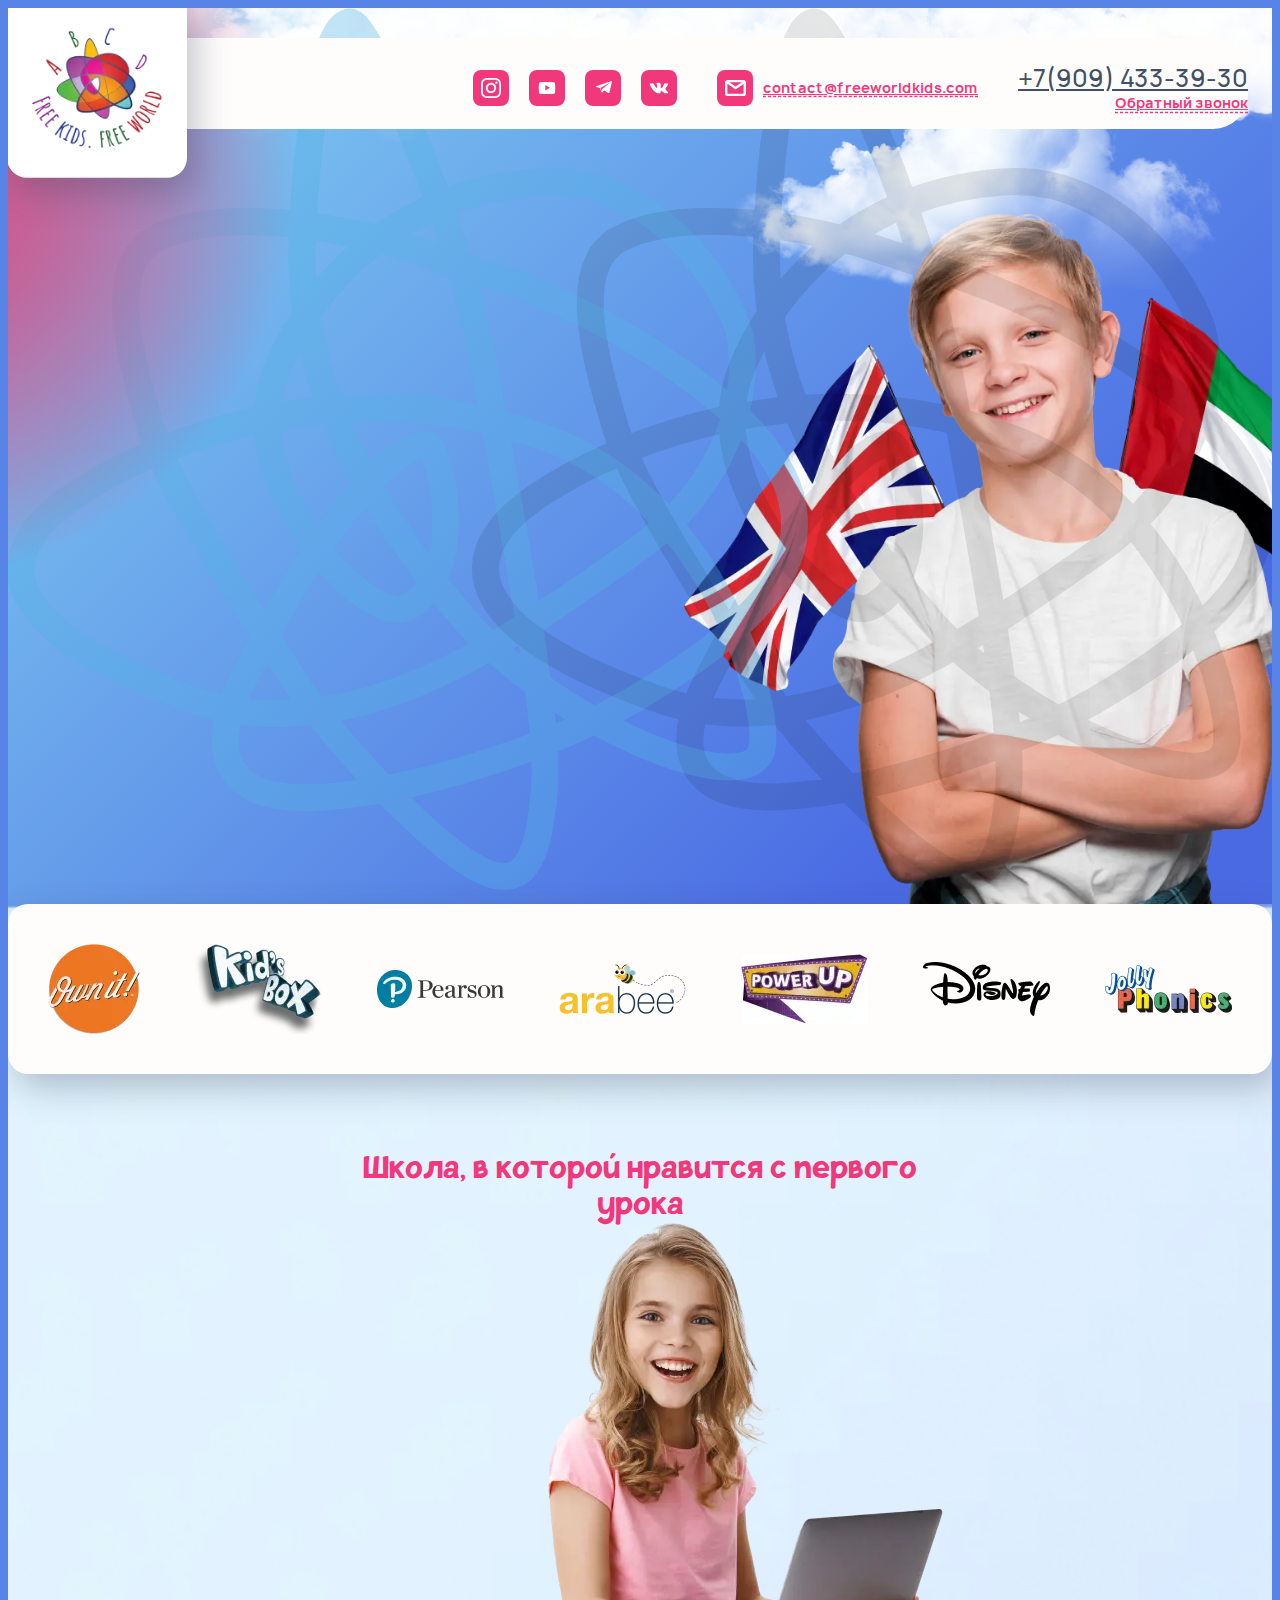
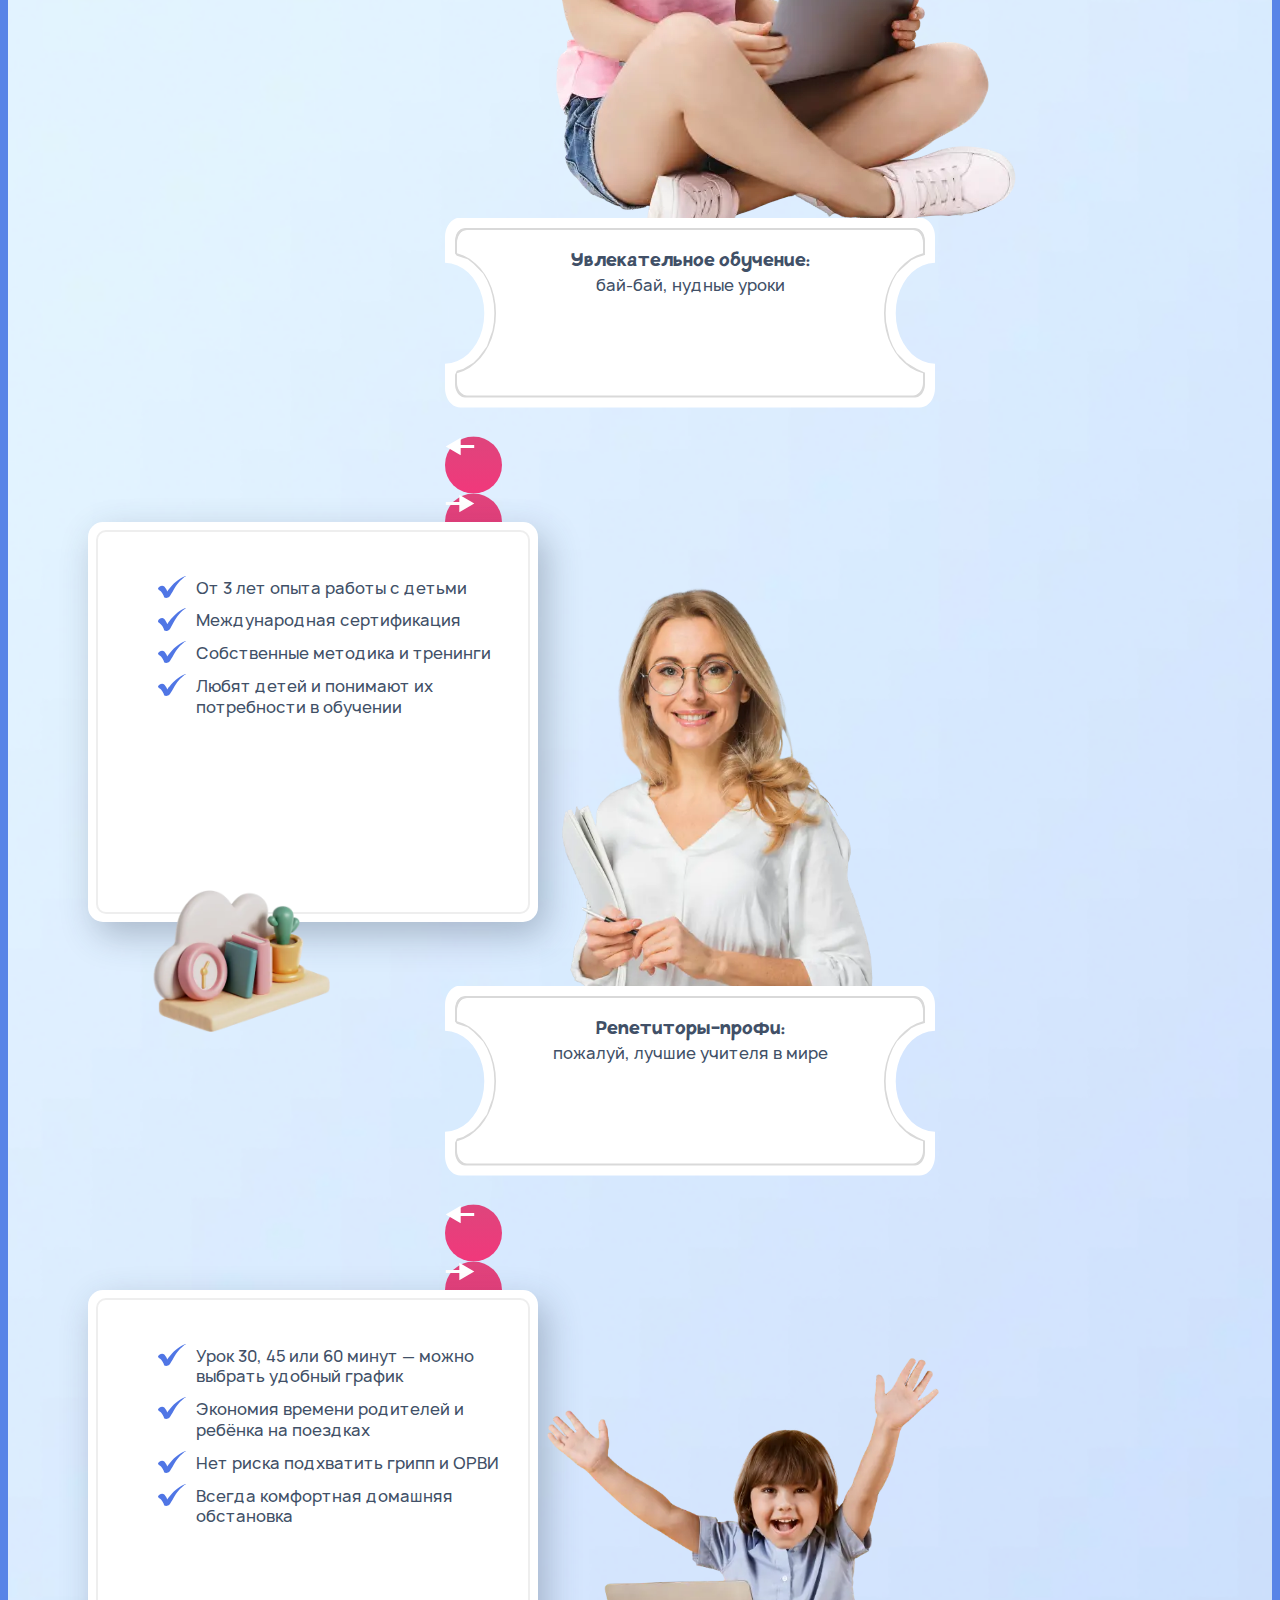
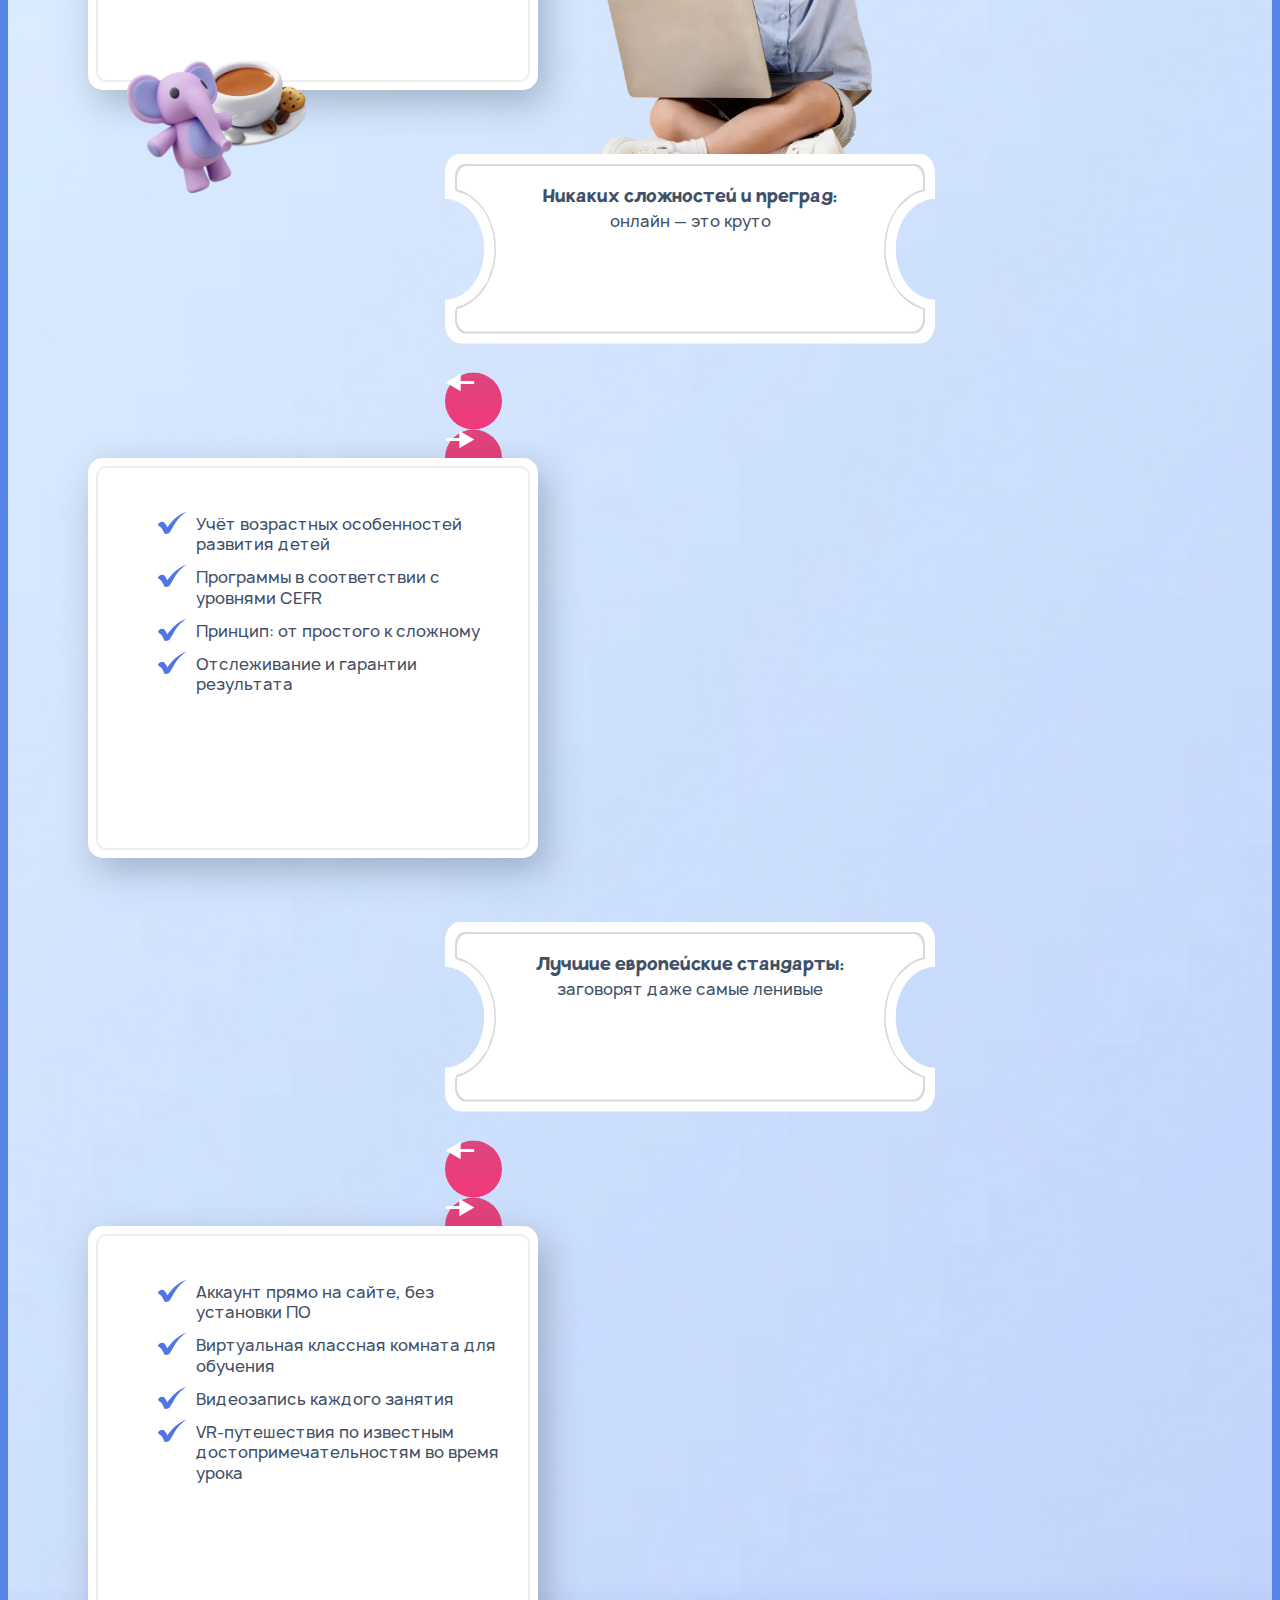
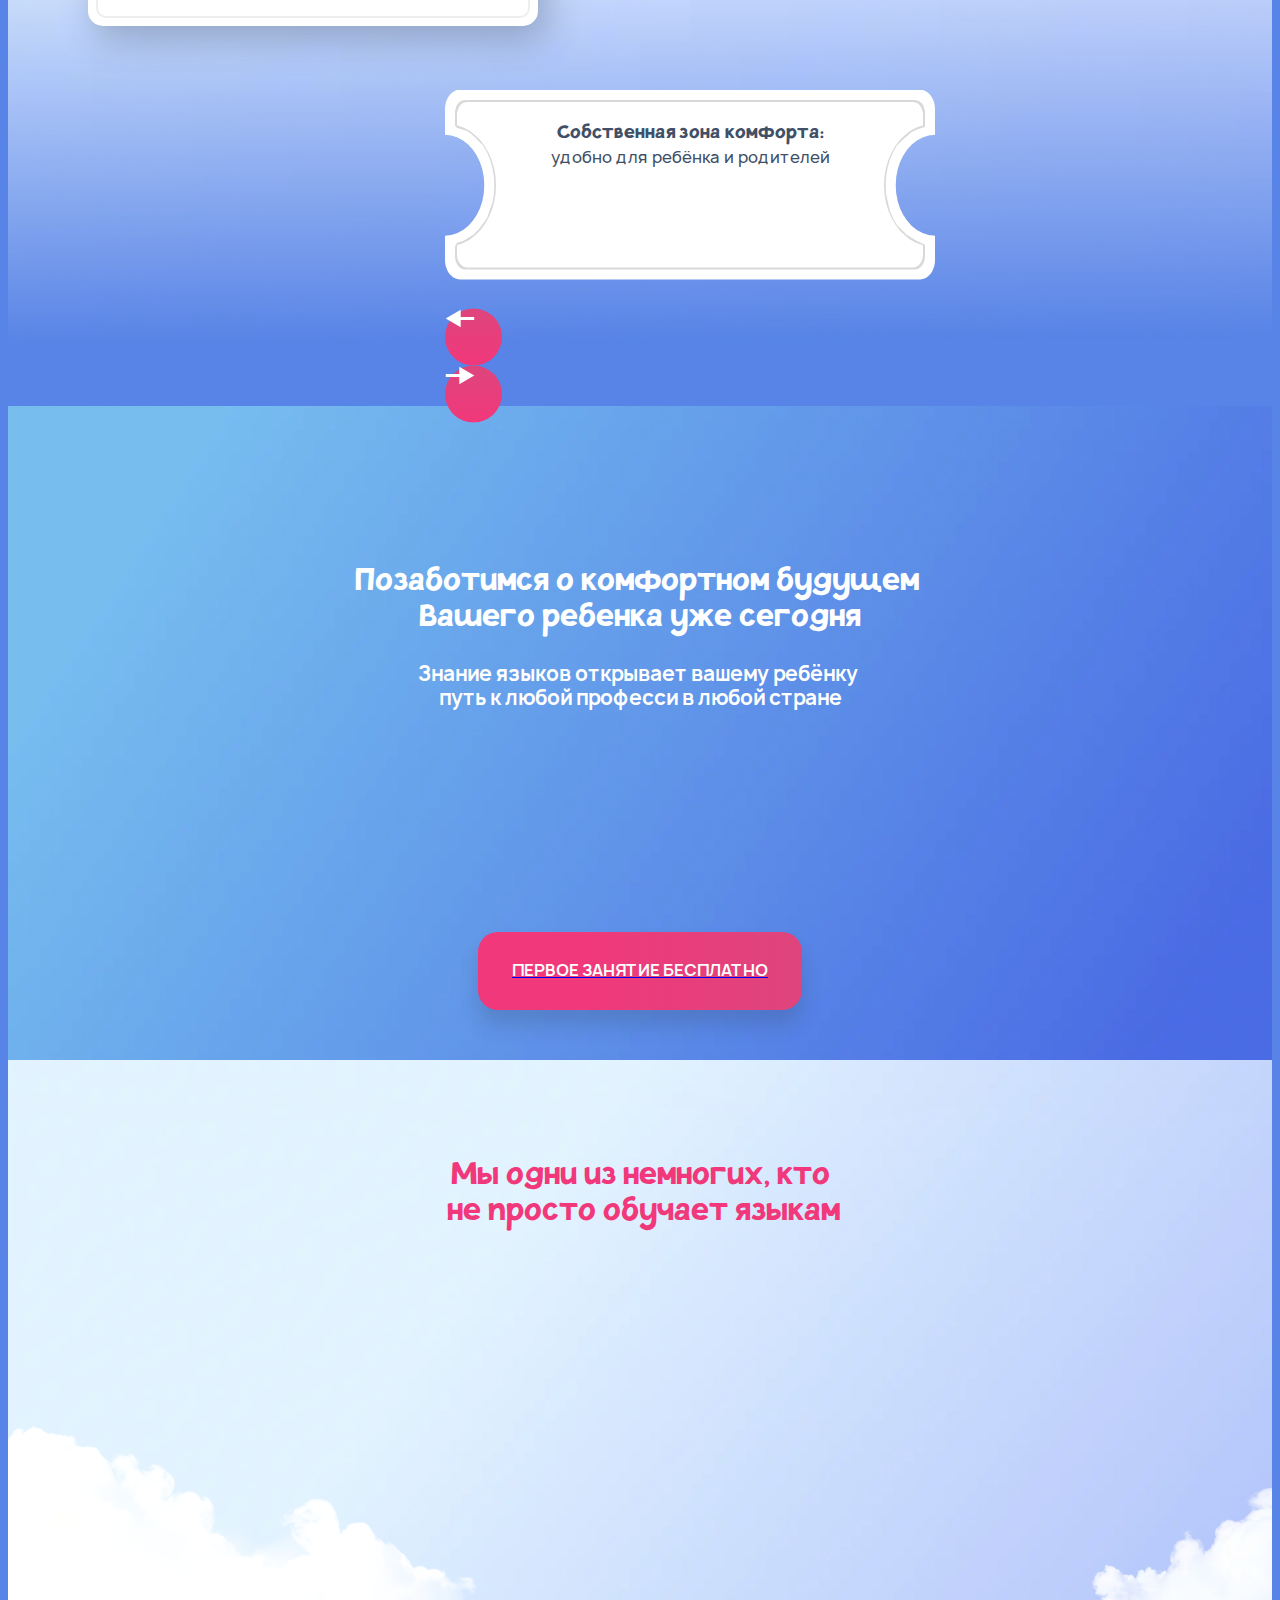
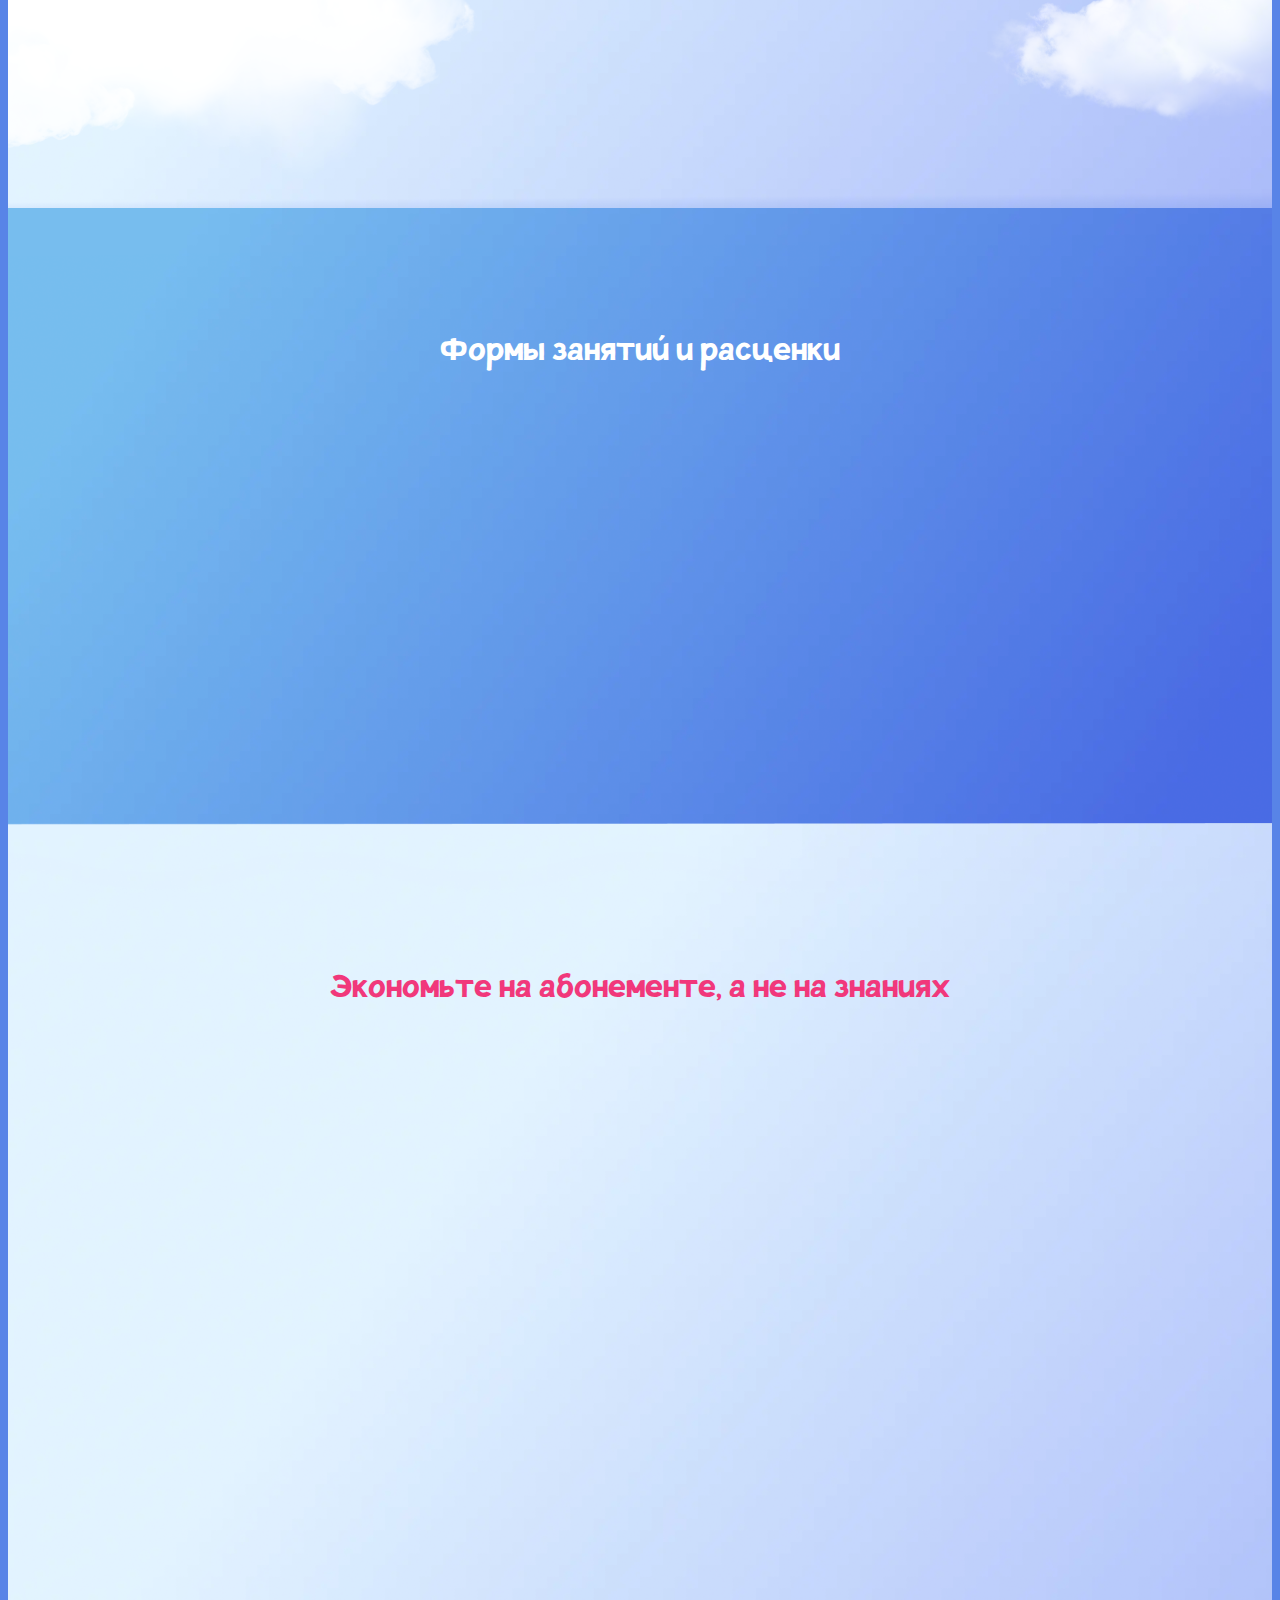
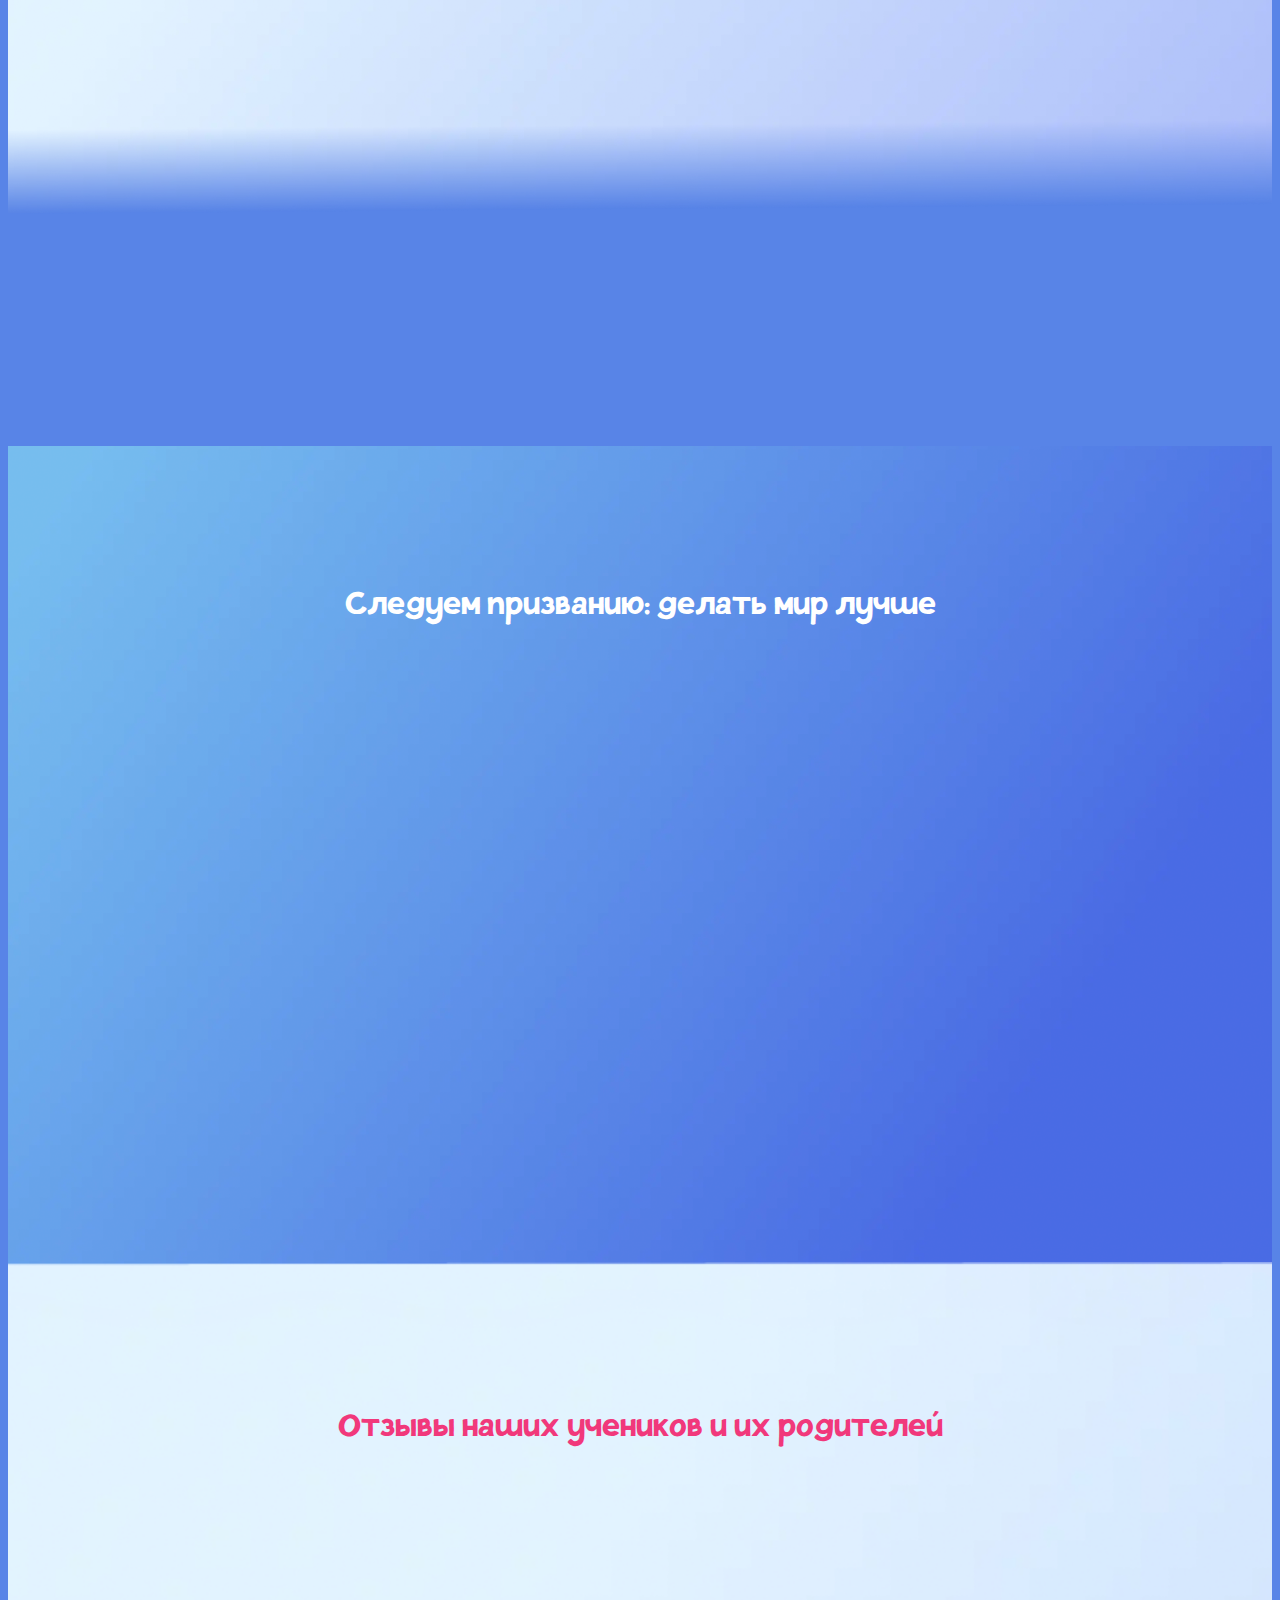
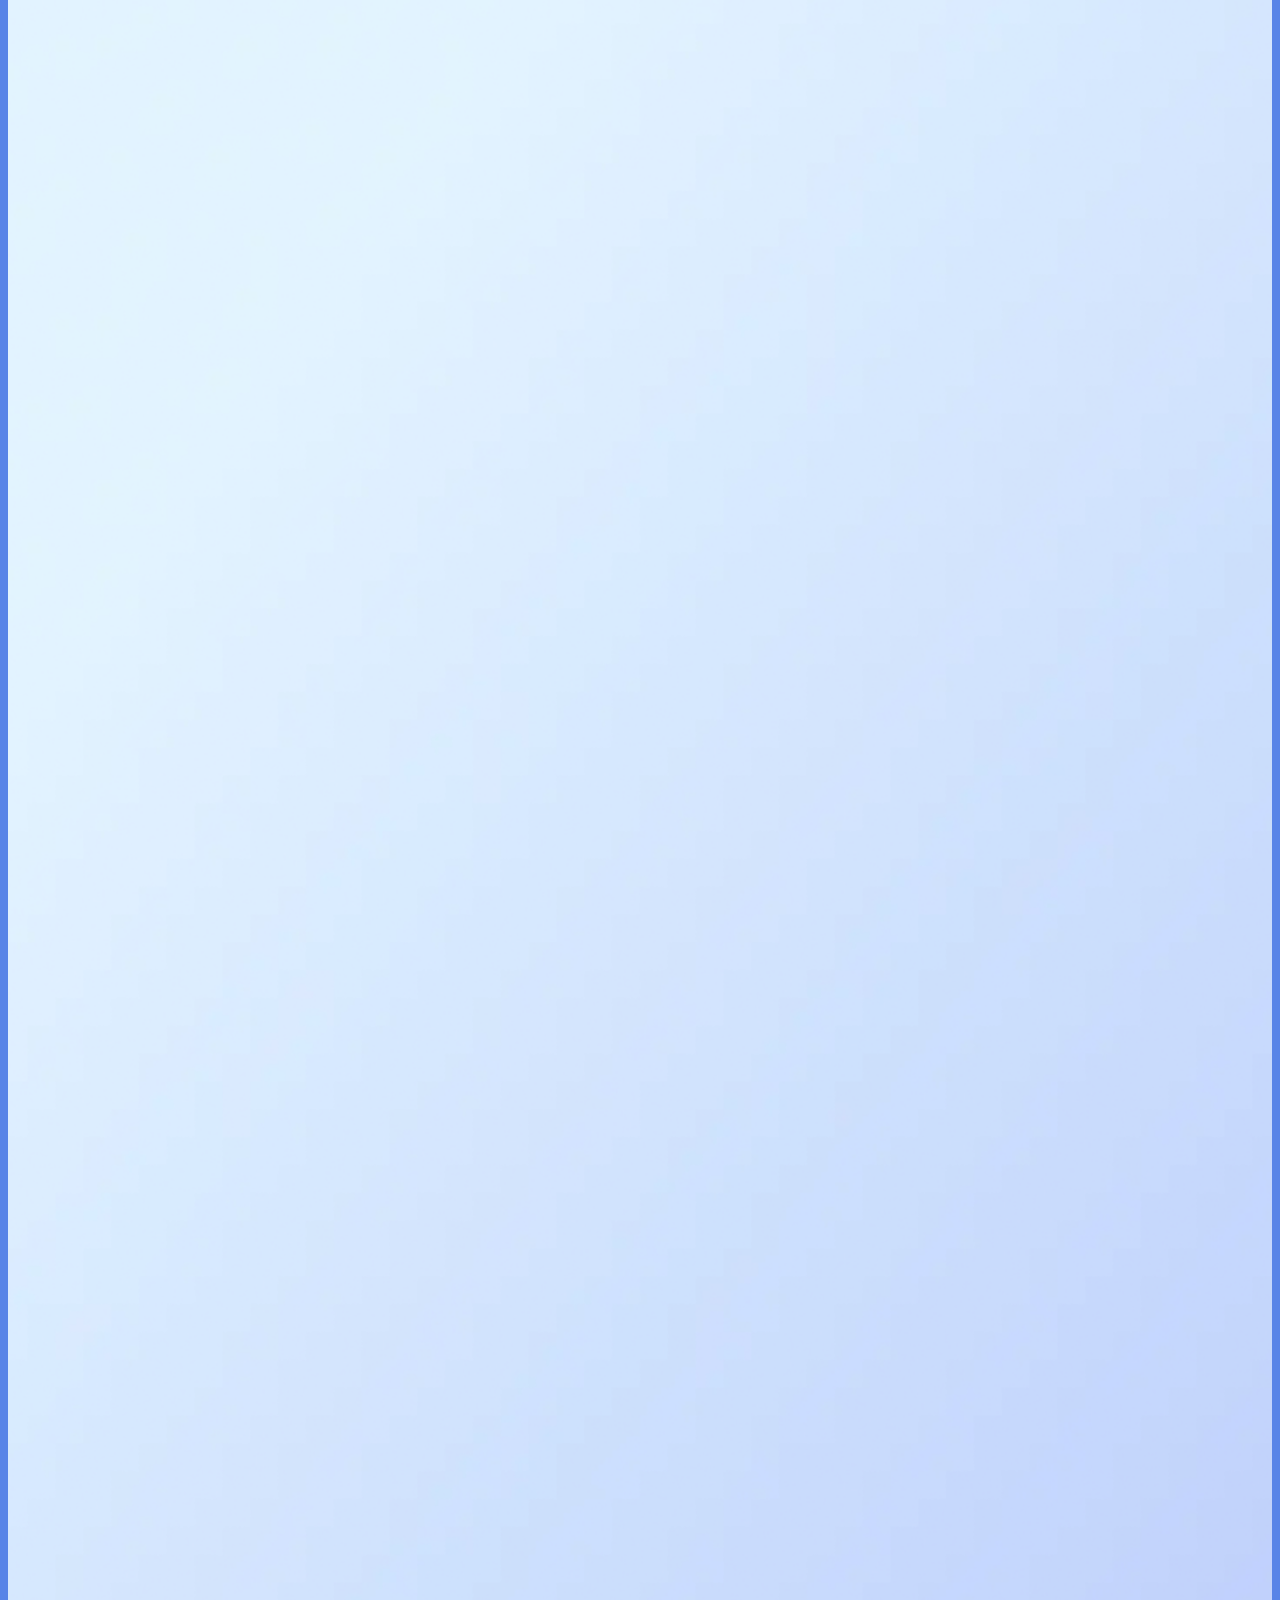
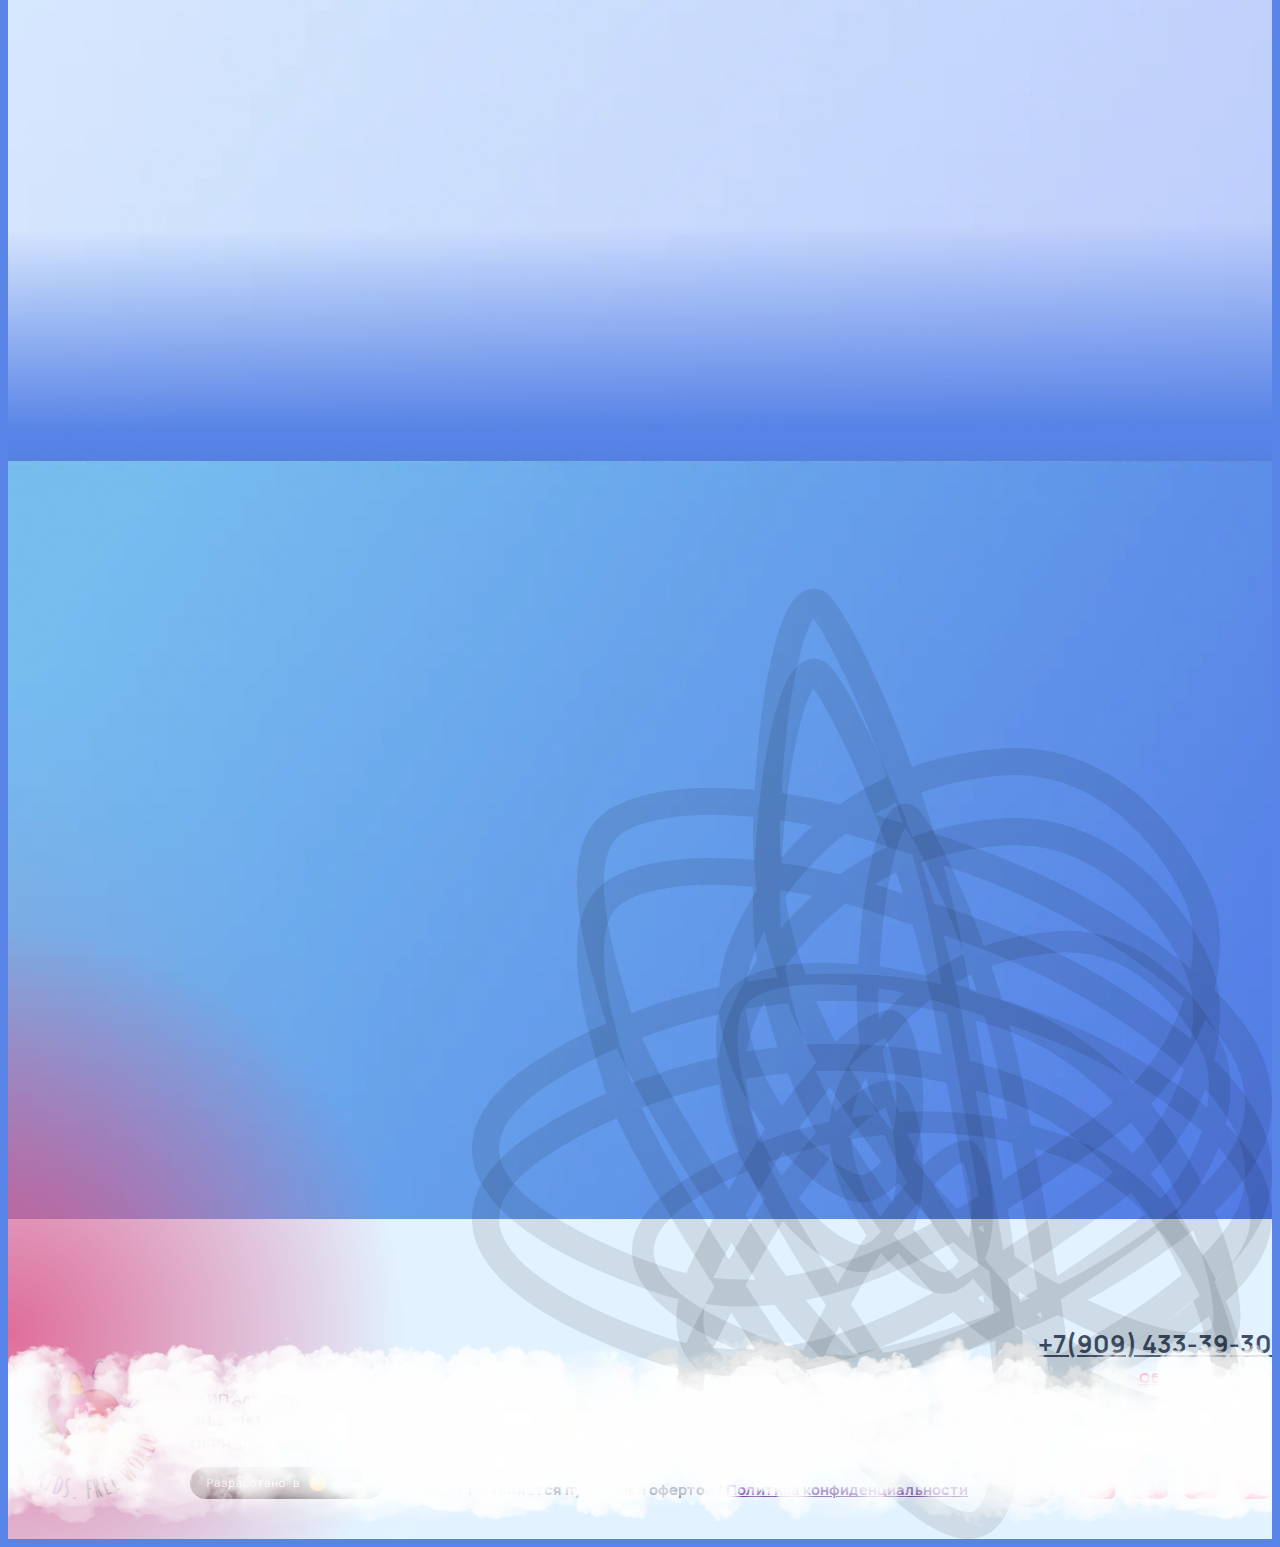
==== commit 238bdafb: "comment7" ====
--- a/index.html
+++ b/index.html
@@ -63,16 +63,24 @@
                     <span>contact@freeworldkids.com</span>
                 </a>
                 <div class="header__group">
-                    <a class="header__phone" href="tel:7(909)4333930">+7(909) 433-39-30</a>
-                    <button class="header__btn btn">
+                    <a class="header__phone" href="tel:7(909)4333930" >+7(909) 433-39-30</a>
+                    <a href="#popup-call" class="header__btn btn" data-fancybox="popup-call">
                         <span>Обратный звонок</span>
-                    </button>
+                    </a>
                 </div>
             </div>
-            <div class="burger">
-                <span></span>
-                <span></span>
-                <span></span>
+            <div class="header__mob">
+                <div class="header__group">
+                    <a class="header__phone" href="tel:7(909)4333930" >+7(909) 433-39-30</a>
+                    <a href="#popup-call" class="header__btn btn" data-fancybox="popup-call">
+                        <span>Обратный звонок</span>
+                    </a>
+                </div>
+                <div class="burger">
+                    <span></span>
+                    <span></span>
+                    <span></span>
+                </div>
             </div>
         </div>
     </div>
@@ -92,9 +100,9 @@
 									<img src="img/arrow.svg" alt="">
 								</div>
 							</div>
-							<button class="main-section__btn btn btn-pink">
+							<a href="#order" class="main-section__btn btn btn-pink" data-fancybox="order">
 								<span>первое занятие бесплатно</span>
-							</button>
+							</a>
 						</div>
 						<div class="main-section__items left-anim _anim-items anim-no-hide">
 							<div class="main-section__img">
@@ -486,9 +494,11 @@
 								</div>
 							</div>
 						</div>
-						<button class="services__btn btn btn-pink">
-							<span>первое занятие бесплатно</span>
-						</button>
+						<div class="services__bottom">
+							<a href="#order" class="services__btn btn btn-pink" data-fancybox="order">
+								<span>первое занятие бесплатно</span>
+							</a>
+						</div>
 					</div>
 				</div>
 				<div class="services__img">
@@ -529,9 +539,9 @@
 ему реализоваться в дальнейшем.</div>
 									</div>
 								</div>
-								<button class="info2-card__btn btn btn-pink">
+								<a href="#order" class="info2-card__btn btn btn-pink" data-fancybox="order">
 									<span>первое занятие бесплатно</span>
-								</button>
+								</a>
 							</div>
 						</div>
 					</div>
@@ -704,9 +714,9 @@
 											<label>арабский</label>
 										</div>
 									</div>
-									<button class="price-card__btn btn btn-pink">
+									<a href="#order" class="price-card__btn btn btn-pink" data-fancybox="order">
 										<span>попробовать бесплатно</span>
-									</button>
+									</a>
 								</div>
 								<div data-content-path="3" class="price-card__tabs">
 									<div data-tab-path="1" class="price-card__tab price-card__tab--active">
@@ -770,9 +780,9 @@
 											<label>арабский</label>
 										</div>
 									</div>
-									<button class="price-card__btn btn btn-pink">
+									<a href="#order" class="price-card__btn btn btn-pink" data-fancybox="order">
 										<span>попробовать бесплатно</span>
-									</button>
+									</a>
 								</div>
 								<div class="price-card__tabs">
 									<div data-tab-path="1" class="price-card__tab price-card__tab--active">
@@ -996,7 +1006,7 @@
 											<span>читать полностью</span>
 											<span>Скрыть</span>
 										</div>
-										<a class="feedback-card__link2" href="">видеоотзыв</a>
+										<a class="feedback-card__link2" href="#video" data-fancybox="video">видеоотзыв</a>
 									</div>
 								</div>
 								<div class="feedback-card">
@@ -1098,7 +1108,7 @@
 											<span>читать полностью</span>
 											<span>Скрыть</span>
 										</div>
-										<a class="feedback-card__link2" href="">видеоотзыв</a>
+										<a class="feedback-card__link2" href="#video" data-fancybox="video">видеоотзыв</a>
 									</div>
 								</div>
 								<div class="feedback-card">
@@ -1275,9 +1285,9 @@
                 <div class="footer__wrap">
                     <div class="footer__group2">
                         <a class="footer__phone" href="tel:7(909)4333930">+7(909) 433-39-30</a>
-                        <button class="footer__btn btn">
+                        <a href="#popup-call" class="footer__btn btn" data-fancybox="popup-call">
                             <span>Обратный звонок</span>
-                        </button>
+                        </a>
                     </div>
                     <div class="footer__email-wrap">
                         <div class="footer__email-title">E-mail:</div>
@@ -1296,6 +1306,13 @@
 	<script src="https://degorov.ru/1base/wp-content/themes/Goodini/assets/js/base.min.js"></script>
 <script src="https://degorov.ru/1base/wp-content/themes/Goodini/assets/js/validate.min.js"></script>
 <script src="js/main.min.js"></script>
+
+
+	<div id="video" class="video-feedback">
+		<div class="video-feedback__wrap">
+			<iframe src="https://www.youtube.com/embed/c9DIoSNoQNs?si=WhPBD5RZMDLExtUP" title="YouTube video player" frameborder="0" allow="accelerometer; autoplay; clipboard-write; encrypted-media; gyroscope; picture-in-picture; web-share" allowfullscreen></iframe>
+		</div>
+	</div>
 
 	<script>
 		const displayWindowSize = () => {
--- a/css/style.min.css
+++ b/css/style.min.css
@@ -1,2 +1,2 @@
-@font-face{font-family:Manrope;font-weight:300;src:url(../fonts/Manrope-Light.woff) format("woff")}@font-face{font-family:Manrope;font-weight:300;src:url(../fonts/Manrope-Light.woff2) format("woff2")}@font-face{font-family:Manrope;font-weight:400;src:url(../fonts/Manrope-Regular.woff) format("woff")}@font-face{font-family:Manrope;font-weight:400;src:url(../fonts/Manrope-Regular.woff2) format("woff2")}@font-face{font-family:Manrope;font-weight:500;src:url(../fonts/Manrope-Medium.woff) format("woff")}@font-face{font-family:Manrope;font-weight:500;src:url(../fonts/Manrope-Medium.woff2) format("woff2")}@font-face{font-family:Manrope;font-weight:600;src:url(../fonts/Manrope-Semibold.woff) format("woff")}@font-face{font-family:Manrope;font-weight:600;src:url(../fonts/Manrope-Semibold.woff2) format("woff2")}@font-face{font-family:Manrope;font-weight:700;src:url(../fonts/Manrope-Bold.woff) format("woff")}@font-face{font-family:Manrope;font-weight:700;src:url(../fonts/Manrope-Bold.woff2) format("woff2")}@font-face{font-family:Manrope;font-weight:800;src:url(../fonts/Manrope-ExtraBold.woff) format("woff")}@font-face{font-family:Manrope;font-weight:800;src:url(../fonts/Manrope-ExtraBold.woff2) format("woff2")}@font-face{font-family:Tovari Sans;font-weight:700;src:url("../fonts/Tovari Sans.woff") format("woff")}@font-face{font-family:Tovari Sans;font-weight:700;src:url("../fonts/Tovari Sans.woff2") format("woff2")}html{font-size:max(16px*var(--coef_h),15px)}body{font-family:Manrope,sans-serif;background:#5884e7}.fixed-body{overflow:hidden}.wrapper{position:relative;overflow:hidden}.container-fluid{max-width:1700px}h1,h2,h3,h4,h5,h6{font-family:Tovari Sans}.btn{display:-webkit-box;display:-ms-flexbox;display:flex;-webkit-box-pack:center;-ms-flex-pack:center;justify-content:center;-webkit-box-align:center;-ms-flex-align:center;align-items:center;text-align:center}.btn span{min-width:auto}img{-o-object-fit:cover;object-fit:cover;display:block}#header{position:absolute;z-index:10;top:1.875rem;left:50%;-webkit-transform:translate(-50%,0);-ms-transform:translate(-50%,0);transform:translate(-50%,0);width:calc(100% - 8.75rem);background:#fffdfc;border-radius:2.1875rem;padding:1.5rem 0 1rem}#header .header__inner{display:-webkit-box;display:-ms-flexbox;display:flex;-webkit-box-pack:justify;-ms-flex-pack:justify;justify-content:space-between;-webkit-box-align:center;-ms-flex-align:center;align-items:center;gap:3.75rem}#header .header__left{position:relative;width:9.375rem}#header .header__right{display:-webkit-box;display:-ms-flexbox;display:flex;-webkit-box-align:center;-ms-flex-align:center;align-items:center;gap:3.75rem}#header .header__logo{position:absolute;top:-3.125rem;left:0;width:100%;display:block}#header .header__logo:after{content:"";position:absolute;top:50%;left:50%;-webkit-transform:translate(-50%,-50%);-ms-transform:translate(-50%,-50%);transform:translate(-50%,-50%);width:14rem;height:12.5rem;background:#fff;-webkit-box-shadow:.5rem .875rem 2.1875rem 0 rgba(45,61,81,.3);box-shadow:.5rem .875rem 2.1875rem 0 rgba(45,61,81,.3);border-radius:0 0 1.25rem 1.25rem}#header .header__logo img{position:relative;z-index:1;width:100%}#header .header__socials{display:-webkit-box;display:-ms-flexbox;display:flex;-webkit-box-align:center;-ms-flex-align:center;align-items:center;gap:1.25rem}#header .header__social{width:2.25rem;height:2.25rem;display:-webkit-box;display:-ms-flexbox;display:flex;-webkit-box-pack:center;-ms-flex-pack:center;justify-content:center;-webkit-box-align:center;-ms-flex-align:center;align-items:center;background:#f1387b;border-radius:.5rem}#header .header__social:hover{background:#fe5f98}#header .header__email{display:-webkit-box;display:-ms-flexbox;display:flex;-webkit-box-align:center;-ms-flex-align:center;align-items:center;color:#f1387b}#header .header__email i{width:2.25rem;height:2.25rem;-ms-flex-negative:0;flex-shrink:0;display:-webkit-box;display:-ms-flexbox;display:flex;-webkit-box-pack:center;-ms-flex-pack:center;justify-content:center;-webkit-box-align:center;-ms-flex-align:center;align-items:center;background:#f1387b;border-radius:.5rem;-webkit-transition:.3s;-o-transition:.3s;transition:.3s;margin-right:.625rem}#header .header__email span{font-size:.875rem;line-height:130%;font-weight:700;text-decoration:underline;text-decoration-style:dashed;text-underline-offset:.1875rem}#header .header__email:hover{color:#fe5f98}#header .header__email:hover i{background:#fe5f98}#header .header__group{display:-webkit-box;display:-ms-flexbox;display:flex;-webkit-box-orient:vertical;-webkit-box-direction:normal;-ms-flex-direction:column;flex-direction:column}#header .header__phone{font-size:1.5rem;line-height:135%;font-weight:500;color:#415067}#header .header__phone:hover{color:#fe5f98}#header .header__btn{-webkit-box-pack:end;-ms-flex-pack:end;justify-content:flex-end;background:rgba(0,0,0,0);color:#f1387b}#header .header__btn:hover{color:#fe5f98}#header .header__btn span{font-size:.875rem;line-height:135%;font-weight:700;text-decoration:underline;text-decoration-style:dashed;text-underline-offset:.1875rem;padding:0}.burger{position:relative;z-index:12;width:2rem;height:1.25rem;cursor:pointer;display:none}.burger span{position:absolute;left:0;width:100%;height:.1875rem;background:#f1387b;border-radius:.1875rem;-webkit-transition:.5s;-o-transition:.5s;transition:.5s}.burger span:nth-child(1){top:0}.burger span:nth-child(2){top:50%;-webkit-transform:translate(0,-50%);-ms-transform:translate(0,-50%);transform:translate(0,-50%)}.burger span:nth-child(3){bottom:0}.burger--active span:nth-child(1){top:.5rem;-webkit-transform:rotate(-45deg);-ms-transform:rotate(-45deg);transform:rotate(-45deg)}.burger--active span:nth-child(2){display:none}.burger--active span:nth-child(3){bottom:.5rem;-webkit-transform:rotate(45deg);-ms-transform:rotate(45deg);transform:rotate(45deg)}@media screen and (max-width:1800px){#header{width:calc(100% - 5rem)}}@media screen and (max-width:1399px){#header{width:calc(100% - 3.75rem)}#header .header__left{width:8.125rem}#header .header__logo{top:50%;-webkit-transform:translate(0,-50%);-ms-transform:translate(0,-50%);transform:translate(0,-50%)}#header .header__logo:after{width:11.25rem;height:11.25rem}}@media screen and (max-width:1300px){#header{width:calc(100% - 3rem)}#header .header__right{gap:2.5rem}}@media screen and (max-width:1180px){#header .header__right{gap:2rem}#header .header__socials{gap:.875rem}#header .header__phone{font-size:1.25rem}}@media screen and (max-width:1023px){#header{top:1.25rem;width:calc(100% - 2rem)}#header .header__inner{gap:2.5rem}#header .header__left{width:6.25rem}#header .header__logo:after{width:9rem;height:9rem}#header .header__email span{display:none}}@media screen and (max-width:768px){#header{padding:1.125rem 0}#header .header__left{width:5rem}#header .header__logo:after{width:6.25rem;height:6.25rem}#header .header__right{position:fixed;z-index:10;top:-1.25rem;left:-1rem;width:calc(100% + 2rem);height:calc(100vh + 1.25rem);-webkit-box-orient:vertical;-webkit-box-direction:normal;-ms-flex-direction:column;flex-direction:column;background:#fff;padding:7.5rem 1rem 3.125rem;opacity:0;pointer-events:none;-webkit-transition:.3s;-o-transition:.3s;transition:.3s;overflow-y:auto}#header .header__right--active{opacity:1;pointer-events:auto}#header .header__email span{display:block}#header .header__btn{-webkit-box-pack:center;-ms-flex-pack:center;justify-content:center}.burger{display:block}}.btn-pink{background:-webkit-gradient(linear,left top,right top,color-stop(30.208%,#f1387b),color-stop(30.218%,#f1387b),to(#de457c));background:-o-linear-gradient(left,#f1387b 30.208%,#f1387b 30.218%,#de457c 100%);background:linear-gradient(90deg,#f1387b 30.208%,#f1387b 30.218%,#de457c 100%);background-color:#fe5f98;-webkit-box-shadow:0 .9375rem 1.25rem 0 rgba(45,61,81,.2);box-shadow:0 .9375rem 1.25rem 0 rgba(45,61,81,.2);border-radius:1.25rem}.btn-pink span{font-family:Manrope;font-size:1rem;line-height:110%;font-weight:700;text-transform:uppercase;color:#fdfffc;padding:1.875rem .5rem}.btn-pink:hover{background:#fe5f98}.btn-pink:active{background:#9da4af}h2{font-size:3.625rem;line-height:90%}.form-group{border:none;padding:0;margin:0}.form-group input{width:100%;height:3.125rem;background:#eee;border:.0625rem solid #9da4af;border-radius:.9375rem;padding:0 1.25rem;font-size:1rem;line-height:130%;font-weight:500;color:#415067}.form-group input::-webkit-input-placeholder{color:#9da4af!important}.form-group input::-moz-placeholder{color:#9da4af!important}.form-group input:-ms-input-placeholder{color:#9da4af!important}.form-group input::-ms-input-placeholder{color:#9da4af!important}.form-group input::placeholder{color:#9da4af!important}.agreement-check input{z-index:2;top:0;left:0;width:100%;height:100%}.agreement-check input:checked~label:before{opacity:1}.agreement-check label{font-size:.875rem;line-height:110%;font-weight:300;color:#415067;padding-left:1.875rem}.agreement-check label:after{content:"";position:absolute;top:0;left:0;width:.875rem;height:.875rem;border:.0625rem solid #9da4af}.agreement-check label:before{content:"";position:absolute;z-index:1;top:-.125rem;left:.125rem;width:1.0625rem;height:.8125rem;background-image:url(../img/check3.svg);background-repeat:no-repeat;background-position:center;background-size:auto;opacity:0}.button{display:-webkit-box;display:-ms-flexbox;display:flex;-webkit-box-pack:center;-ms-flex-pack:center;justify-content:center;-webkit-box-align:center;-ms-flex-align:center;align-items:center}.left-anim{-webkit-transform:translate(-60%,0);-ms-transform:translate(-60%,0);transform:translate(-60%,0);opacity:0;-webkit-transition:.6s;-o-transition:.6s;transition:.6s}.left-anim.active{-webkit-transform:translate(0,0);-ms-transform:translate(0,0);transform:translate(0,0);opacity:1}.right-anim{-webkit-transform:translate(60%,0);-ms-transform:translate(60%,0);transform:translate(60%,0);opacity:0;-webkit-transition:.6s;-o-transition:.6s;transition:.6s}.right-anim.active{-webkit-transform:translate(0,0);-ms-transform:translate(0,0);transform:translate(0,0);opacity:1}.navigation{display:grid;grid-template-columns:100%;gap:1.5rem;padding:3.125rem 0}.navigation a{font-size:1.5rem;line-height:130%;font-weight:500}.navigation a:hover{color:#de457c}@media screen and (max-width:1399px){h2{font-size:2.5rem}}@media screen and (max-width:1023px){.btn-pink span{font-size:.875rem;padding:1.25rem .5rem}h2{font-size:2rem}}.main-section{background:-o-linear-gradient(314.7deg,#77bdef 16.879%,#4a6ae3 76.767%);background:linear-gradient(135.3deg,#77bdef 16.879%,#4a6ae3 76.767%);padding:15.625rem 0 17.5rem}.main-section:after{content:"";position:absolute;left:-43.75rem;bottom:-22rem;width:87.5rem;height:87.5rem;background:-o-radial-gradient(50% 50%,50% 50%,rgba(222,69,124,.77),rgba(222,69,124,0) 100%);background:radial-gradient(50% 50% at 50% 50%,rgba(222,69,124,.77),rgba(222,69,124,0) 100%);border-radius:50%}.main-section .container-fluid{position:relative;z-index:3}.main-section__wrap{max-width:53.125rem;color:#fff}.main-section h1{font-size:4.5rem;line-height:100%;margin:0}.main-section__subtitle{position:relative;display:-webkit-inline-box;display:-ms-inline-flexbox;display:inline-flex;-webkit-box-align:center;-ms-flex-align:center;align-items:center;margin-top:2.5rem}.main-section__subtitle p{font-size:1.75rem;line-height:130%;font-weight:700;margin:0}.main-section__subtitle i{-ms-flex-negative:0;flex-shrink:0;width:3.125rem;margin-left:1.875rem}.main-section__subtitle i img{width:100%}.main-section__subtitle .arrow{position:absolute;top:calc(100% + 1rem);right:2.375rem;width:16.5625rem}.main-section__subtitle .arrow img{width:100%}.main-section__btn{max-width:19.375rem;width:100%;margin-top:3.125rem}.main-section__items{display:grid;grid-template-columns:repeat(3,calc(33.3333333333% - 4rem));gap:6rem;margin-top:5rem}.main-section__item{position:relative}.main-section__item:after{content:"";position:absolute;left:50%;top:-1rem;-webkit-transform:translate(-50%,0);-ms-transform:translate(-50%,0);transform:translate(-50%,0);width:2rem;height:2rem;background:-webkit-gradient(linear,left top,left bottom,from(#f1387b),color-stop(78.355%,#de457c));background:-o-linear-gradient(top,#f1387b,#de457c 78.355%);background:linear-gradient(180deg,#f1387b,#de457c 78.355%);border-radius:50%}.main-section__item-wrap{position:relative;width:100%;height:100%;background:#fff;border-radius:.9375rem;padding:3.125rem;-webkit-clip-path:polygon(50% 10.924%,50% 10.924%,50.967% 10.781%,51.885% 10.367%,52.74% 9.705%,53.522% 8.817%,54.217% 7.725%,54.813% 6.452%,55.298% 5.02%,55.659% 3.453%,55.885% 1.772%,55.963% 0,96.56% 0,96.56% 0,97.118% .082%,97.647% .321%,98.141% .703%,98.591% 1.216%,98.992% 1.846%,99.336% 2.58%,99.616% 3.406%,99.825% 4.31%,99.955% 5.28%,100% 6.303%,100% 93.697%,100% 93.697%,99.955% 94.72%,99.825% 95.69%,99.616% 96.594%,99.336% 97.42%,98.992% 98.154%,98.591% 98.784%,98.141% 99.297%,97.647% 99.679%,97.118% 99.918%,96.56% 100%,3.44% 100%,3.44% 100%,2.882% 99.918%,2.353% 99.679%,1.859% 99.297%,1.409% 98.784%,1.008% 98.154%,.664% 97.42%,.384% 96.594%,.175% 95.69%,.045% 94.72%,0 93.697%,0 6.303%,0 6.303%,.045% 5.28%,.175% 4.31%,.384% 3.406%,.664% 2.58%,1.008% 1.846%,1.409% 1.216%,1.859% .703%,2.353% .321%,2.882% .082%,3.44% 0,44.037% 0,44.037% 0,44.115% 1.772%,44.341% 3.453%,44.702% 5.02%,45.187% 6.452%,45.783% 7.725%,46.478% 8.817%,47.26% 9.705%,48.115% 10.367%,49.033% 10.781%,50% 10.924%);clip-path:polygon(50% 10.924%,50% 10.924%,50.967% 10.781%,51.885% 10.367%,52.74% 9.705%,53.522% 8.817%,54.217% 7.725%,54.813% 6.452%,55.298% 5.02%,55.659% 3.453%,55.885% 1.772%,55.963% 0,96.56% 0,96.56% 0,97.118% .082%,97.647% .321%,98.141% .703%,98.591% 1.216%,98.992% 1.846%,99.336% 2.58%,99.616% 3.406%,99.825% 4.31%,99.955% 5.28%,100% 6.303%,100% 93.697%,100% 93.697%,99.955% 94.72%,99.825% 95.69%,99.616% 96.594%,99.336% 97.42%,98.992% 98.154%,98.591% 98.784%,98.141% 99.297%,97.647% 99.679%,97.118% 99.918%,96.56% 100%,3.44% 100%,3.44% 100%,2.882% 99.918%,2.353% 99.679%,1.859% 99.297%,1.409% 98.784%,1.008% 98.154%,.664% 97.42%,.384% 96.594%,.175% 95.69%,.045% 94.72%,0 93.697%,0 6.303%,0 6.303%,.045% 5.28%,.175% 4.31%,.384% 3.406%,.664% 2.58%,1.008% 1.846%,1.409% 1.216%,1.859% .703%,2.353% .321%,2.882% .082%,3.44% 0,44.037% 0,44.037% 0,44.115% 1.772%,44.341% 3.453%,44.702% 5.02%,45.187% 6.452%,45.783% 7.725%,46.478% 8.817%,47.26% 9.705%,48.115% 10.367%,49.033% 10.781%,50% 10.924%)}.main-section__item-wrap:after{content:"";position:absolute;top:50%;left:50%;width:calc(100% - 1.25rem);height:calc(100% - 1.25rem);-webkit-transform:translate(-50%,-50%);-ms-transform:translate(-50%,-50%);transform:translate(-50%,-50%);background:-webkit-gradient(linear,left top,left bottom,from(#f1387b),color-stop(78.355%,#de457c));background:-o-linear-gradient(top,#f1387b,#de457c 78.355%);background:linear-gradient(180deg,#f1387b,#de457c 78.355%);border-radius:.625rem;-webkit-clip-path:polygon(41.684% 0,2.404% 0,2.404% 0,2.014% .06%,1.644% .234%,1.299% .512%,.984% .885%,.704% 1.344%,.464% 1.878%,.268% 2.479%,.123% 3.137%,.031% 3.843%,0 4.587%,0 95.413%,0 95.413%,.031% 96.157%,.123% 96.863%,.268% 97.521%,.464% 98.122%,.704% 98.656%,.984% 99.115%,1.299% 99.488%,1.644% 99.766%,2.014% 99.94%,2.404% 100%,97.596% 100%,97.596% 100%,97.986% 99.94%,98.356% 99.766%,98.701% 99.488%,99.016% 99.115%,99.296% 98.656%,99.536% 98.122%,99.732% 97.521%,99.877% 96.863%,99.969% 96.157%,100% 95.413%,100% 4.587%,100% 4.587%,99.969% 3.843%,99.877% 3.137%,99.732% 2.479%,99.536% 1.878%,99.296% 1.344%,99.016% .885%,98.701% .512%,98.356% .234%,97.986% .06%,97.596% 0,58.316% 0,58.316% 0,57.936% 2.214%,57.43% 4.285%,56.806% 6.19%,56.075% 7.911%,55.247% 9.424%,54.331% 10.71%,53.339% 11.746%,52.28% 12.513%,51.163% 12.988%,50% 13.151%,50% 13.151%,48.837% 12.988%,47.72% 12.513%,46.661% 11.746%,45.669% 10.71%,44.753% 9.424%,43.925% 7.911%,43.194% 6.19%,42.57% 4.285%,42.064% 2.214%,41.684% 0);clip-path:polygon(41.684% 0,2.404% 0,2.404% 0,2.014% .06%,1.644% .234%,1.299% .512%,.984% .885%,.704% 1.344%,.464% 1.878%,.268% 2.479%,.123% 3.137%,.031% 3.843%,0 4.587%,0 95.413%,0 95.413%,.031% 96.157%,.123% 96.863%,.268% 97.521%,.464% 98.122%,.704% 98.656%,.984% 99.115%,1.299% 99.488%,1.644% 99.766%,2.014% 99.94%,2.404% 100%,97.596% 100%,97.596% 100%,97.986% 99.94%,98.356% 99.766%,98.701% 99.488%,99.016% 99.115%,99.296% 98.656%,99.536% 98.122%,99.732% 97.521%,99.877% 96.863%,99.969% 96.157%,100% 95.413%,100% 4.587%,100% 4.587%,99.969% 3.843%,99.877% 3.137%,99.732% 2.479%,99.536% 1.878%,99.296% 1.344%,99.016% .885%,98.701% .512%,98.356% .234%,97.986% .06%,97.596% 0,58.316% 0,58.316% 0,57.936% 2.214%,57.43% 4.285%,56.806% 6.19%,56.075% 7.911%,55.247% 9.424%,54.331% 10.71%,53.339% 11.746%,52.28% 12.513%,51.163% 12.988%,50% 13.151%,50% 13.151%,48.837% 12.988%,47.72% 12.513%,46.661% 11.746%,45.669% 10.71%,44.753% 9.424%,43.925% 7.911%,43.194% 6.19%,42.57% 4.285%,42.064% 2.214%,41.684% 0);pointer-events:none}.main-section__item-wrap:before{content:"";z-index:1;position:absolute;top:50%;left:50%;width:calc(100% - 1.5rem);height:calc(100% - 1.5rem);-webkit-transform:translate(-50%,-50%);-ms-transform:translate(-50%,-50%);transform:translate(-50%,-50%);background:#fff;border-radius:.625rem;-webkit-clip-path:polygon(41.684% 0,2.404% 0,2.404% 0,2.014% .06%,1.644% .234%,1.299% .512%,.984% .885%,.704% 1.344%,.464% 1.878%,.268% 2.479%,.123% 3.137%,.031% 3.843%,0 4.587%,0 95.413%,0 95.413%,.031% 96.157%,.123% 96.863%,.268% 97.521%,.464% 98.122%,.704% 98.656%,.984% 99.115%,1.299% 99.488%,1.644% 99.766%,2.014% 99.94%,2.404% 100%,97.596% 100%,97.596% 100%,97.986% 99.94%,98.356% 99.766%,98.701% 99.488%,99.016% 99.115%,99.296% 98.656%,99.536% 98.122%,99.732% 97.521%,99.877% 96.863%,99.969% 96.157%,100% 95.413%,100% 4.587%,100% 4.587%,99.969% 3.843%,99.877% 3.137%,99.732% 2.479%,99.536% 1.878%,99.296% 1.344%,99.016% .885%,98.701% .512%,98.356% .234%,97.986% .06%,97.596% 0,58.316% 0,58.316% 0,57.936% 2.214%,57.43% 4.285%,56.806% 6.19%,56.075% 7.911%,55.247% 9.424%,54.331% 10.71%,53.339% 11.746%,52.28% 12.513%,51.163% 12.988%,50% 13.151%,50% 13.151%,48.837% 12.988%,47.72% 12.513%,46.661% 11.746%,45.669% 10.71%,44.753% 9.424%,43.925% 7.911%,43.194% 6.19%,42.57% 4.285%,42.064% 2.214%,41.684% 0);clip-path:polygon(41.684% 0,2.404% 0,2.404% 0,2.014% .06%,1.644% .234%,1.299% .512%,.984% .885%,.704% 1.344%,.464% 1.878%,.268% 2.479%,.123% 3.137%,.031% 3.843%,0 4.587%,0 95.413%,0 95.413%,.031% 96.157%,.123% 96.863%,.268% 97.521%,.464% 98.122%,.704% 98.656%,.984% 99.115%,1.299% 99.488%,1.644% 99.766%,2.014% 99.94%,2.404% 100%,97.596% 100%,97.596% 100%,97.986% 99.94%,98.356% 99.766%,98.701% 99.488%,99.016% 99.115%,99.296% 98.656%,99.536% 98.122%,99.732% 97.521%,99.877% 96.863%,99.969% 96.157%,100% 95.413%,100% 4.587%,100% 4.587%,99.969% 3.843%,99.877% 3.137%,99.732% 2.479%,99.536% 1.878%,99.296% 1.344%,99.016% .885%,98.701% .512%,98.356% .234%,97.986% .06%,97.596% 0,58.316% 0,58.316% 0,57.936% 2.214%,57.43% 4.285%,56.806% 6.19%,56.075% 7.911%,55.247% 9.424%,54.331% 10.71%,53.339% 11.746%,52.28% 12.513%,51.163% 12.988%,50% 13.151%,50% 13.151%,48.837% 12.988%,47.72% 12.513%,46.661% 11.746%,45.669% 10.71%,44.753% 9.424%,43.925% 7.911%,43.194% 6.19%,42.57% 4.285%,42.064% 2.214%,41.684% 0);pointer-events:none}.main-section__item-text{position:relative;z-index:2;max-width:21.25rem;font-size:1.25rem;line-height:130%;font-weight:500;color:#415067}.main-section__item-text strong{font-family:Tovari Sans;font-size:2rem;font-weight:700}.main-section__img{display:none}.main-section__img2{position:absolute;right:0;bottom:0;width:74.375rem;opacity:.3}.main-section__img2 img{width:100%}.main-section__img3{position:absolute;z-index:1;left:0;bottom:-16.25rem;width:43.4375rem}.main-section__img3 img{width:100%}.main-section__img4{position:absolute;right:0;bottom:-5.625rem;width:27.1875rem}.main-section__img4 img{width:100%}.section-group{background-image:url(../img/blue-bg.webp);background-repeat:no-repeat;background-position:center;background-size:cover}.brands{z-index:2;padding:0;margin-top:-10rem}.brands__inner{position:relative;background:#fffdfc;-webkit-box-shadow:.5rem .8125rem 2.1875rem 0 rgba(45,61,81,.3);box-shadow:.5rem .8125rem 2.1875rem 0 rgba(45,61,81,.3);border-radius:1.25rem;padding:4.0625rem 6rem}.brands__items{display:-webkit-box;display:-ms-flexbox;display:flex;-webkit-box-pack:justify;-ms-flex-pack:justify;justify-content:space-between;-webkit-box-align:center;-ms-flex-align:center;align-items:center;gap:2rem}.brands__item{max-width:7.9375rem}.brands__img{position:absolute;right:-10rem;bottom:100%;width:57.625rem}.brands__img img{width:100%}.info{z-index:5;padding:6.875rem 0 9.6875rem}.info .container-fluid{position:relative;z-index:2}.info h2{max-width:37.5rem;text-align:center;color:#f1387b;margin:0 auto}.info__slider{position:relative;margin:12.5rem auto 0}.info__slider-wrap{position:relative;z-index:1}.info .slick-list{overflow:unset}.info .slick-track{display:-webkit-box;display:-ms-flexbox;display:flex;-webkit-box-align:stretch;-ms-flex-align:stretch;align-items:stretch}.info .slick-slide{height:auto}.info .slick-slide>div{height:100%}.info__next,.info__prev{width:3.5625rem;height:3.5625rem;background:-webkit-gradient(linear,left top,left bottom,from(#de457c),to(#f1387b)),-webkit-gradient(linear,left top,left bottom,from(#de457c),to(#f1387b));background:-o-linear-gradient(top,#de457c,#f1387b 100%),-o-linear-gradient(top,#de457c,#f1387b 100%);background:linear-gradient(180deg,#de457c,#f1387b 100%),linear-gradient(180deg,#de457c,#f1387b 100%);border-radius:50%}.info__next:hover,.info__prev:hover{background:#fe5f98}.info__prev{left:-1.75rem;bottom:50%;-webkit-transform:translate(0,50%);-ms-transform:translate(0,50%);transform:translate(0,50%)}.info__next{right:-1.75rem;bottom:50%;-webkit-transform:translate(0,50%);-ms-transform:translate(0,50%);transform:translate(0,50%)}.info .slick-dots{left:50%;bottom:-1.875rem;-webkit-transform:translate(-50%,0);-ms-transform:translate(-50%,0);transform:translate(-50%,0)}.info .slick-dots li button{width:.875rem;height:.875rem;background:rgba(0,0,0,0);border:.125rem solid #f1387b;-webkit-box-shadow:unset;box-shadow:unset}.info .slick-dots .slick-active button{background:#f1387b}.info__img{position:absolute;top:50%;left:50%;-webkit-transform:translate(-50%,-50%);-ms-transform:translate(-50%,-50%);transform:translate(-50%,-50%);max-width:47.5rem;max-height:unset;pointer-events:none}.info__img2{position:absolute;z-index:1;left:0;bottom:-2rem;width:100%}.info__img2 img{width:100%}.info__img3{position:absolute;top:3.75rem;right:3.125rem}.info-slide{height:100%}.info-slide__desc{height:100%;display:-webkit-box;display:-ms-flexbox;display:flex;-webkit-box-orient:vertical;-webkit-box-direction:normal;-ms-flex-direction:column;flex-direction:column}.info-slide__group{position:relative;max-width:30rem;min-height:24.0625rem;background:#fff;-webkit-box-shadow:.5rem .8125rem 2.1875rem 0 rgba(45,61,81,.3);box-shadow:.5rem .8125rem 2.1875rem 0 rgba(45,61,81,.3);border-radius:.9375rem;padding:2.5rem 1.875rem;margin-left:10rem;margin-bottom:auto}.info-slide ul{display:grid;grid-template-columns:100%;gap:.5rem}.info-slide ul:after{content:"";position:absolute;top:50%;left:50%;-webkit-transform:translate(-50%,-50%);-ms-transform:translate(-50%,-50%);transform:translate(-50%,-50%);width:calc(100% - 1.25rem);height:calc(100% - 1.25rem);border:.125rem solid #eee;border-radius:.625rem;pointer-events:none}.info-slide ul li{display:-webkit-box;display:-ms-flexbox;display:flex;gap:.625rem;font-size:1.5rem;line-height:130%;font-weight:500;color:#415067}.info-slide ul li i{width:2.125rem;-ms-flex-negative:0;flex-shrink:0;margin-top:-.125rem}.info-slide ul li i img{width:100%}.info-slide__group2{position:relative;max-width:31rem;width:100%;margin:4rem auto 0}.info-slide__text{position:relative;z-index:1;width:100%;height:100%;min-height:9.375rem;display:-webkit-box;display:-ms-flexbox;display:flex;-webkit-box-orient:vertical;-webkit-box-direction:normal;-ms-flex-direction:column;flex-direction:column;-webkit-box-align:center;-ms-flex-align:center;align-items:center;text-align:center;background:#fff;-webkit-clip-path:polygon(0 10.204%,0 10.204%,.041% 8.549%,.161% 6.979%,.353% 5.515%,.611% 4.178%,.927% 2.989%,1.296% 1.969%,1.71% 1.139%,2.164% .52%,2.651% .134%,3.165% 0,96.835% 0,96.835% 0,97.349% .134%,97.836% .52%,98.29% 1.139%,98.704% 1.969%,99.073% 2.989%,99.389% 4.178%,99.647% 5.515%,99.839% 6.979%,99.959% 8.549%,100% 10.204%,100% 23.81%,100% 23.81%,98.7% 24.157%,97.466% 25.162%,96.316% 26.771%,95.265% 28.928%,94.331% 31.58%,93.53% 34.672%,92.878% 38.148%,92.392% 41.954%,92.088% 46.037%,91.983% 50.34%,91.983% 50.34%,92.088% 54.644%,92.392% 58.726%,92.878% 62.532%,93.53% 66.009%,94.331% 69.1%,95.265% 71.752%,96.316% 73.909%,97.466% 75.518%,98.7% 76.524%,100% 76.871%,100% 89.796%,100% 89.796%,99.959% 91.451%,99.839% 93.021%,99.647% 94.485%,99.389% 95.822%,99.073% 97.011%,98.704% 98.031%,98.29% 98.861%,97.836% 99.48%,97.349% 99.866%,96.835% 100%,3.165% 100%,3.165% 100%,2.651% 99.866%,2.164% 99.48%,1.71% 98.861%,1.296% 98.031%,.927% 97.011%,.611% 95.822%,.353% 94.485%,.161% 93.021%,.041% 91.451%,0 89.796%,0 76.871%,0 76.871%,1.3% 76.524%,2.534% 75.518%,3.684% 73.909%,4.735% 71.752%,5.669% 69.1%,6.47% 66.009%,7.122% 62.532%,7.608% 58.726%,7.912% 54.644%,8.017% 50.34%,8.017% 50.34%,7.912% 46.037%,7.608% 41.954%,7.122% 38.148%,6.47% 34.672%,5.669% 31.58%,4.735% 28.928%,3.684% 26.771%,2.534% 25.162%,1.3% 24.157%,0 23.81%,0 10.204%);clip-path:polygon(0 10.204%,0 10.204%,.041% 8.549%,.161% 6.979%,.353% 5.515%,.611% 4.178%,.927% 2.989%,1.296% 1.969%,1.71% 1.139%,2.164% .52%,2.651% .134%,3.165% 0,96.835% 0,96.835% 0,97.349% .134%,97.836% .52%,98.29% 1.139%,98.704% 1.969%,99.073% 2.989%,99.389% 4.178%,99.647% 5.515%,99.839% 6.979%,99.959% 8.549%,100% 10.204%,100% 23.81%,100% 23.81%,98.7% 24.157%,97.466% 25.162%,96.316% 26.771%,95.265% 28.928%,94.331% 31.58%,93.53% 34.672%,92.878% 38.148%,92.392% 41.954%,92.088% 46.037%,91.983% 50.34%,91.983% 50.34%,92.088% 54.644%,92.392% 58.726%,92.878% 62.532%,93.53% 66.009%,94.331% 69.1%,95.265% 71.752%,96.316% 73.909%,97.466% 75.518%,98.7% 76.524%,100% 76.871%,100% 89.796%,100% 89.796%,99.959% 91.451%,99.839% 93.021%,99.647% 94.485%,99.389% 95.822%,99.073% 97.011%,98.704% 98.031%,98.29% 98.861%,97.836% 99.48%,97.349% 99.866%,96.835% 100%,3.165% 100%,3.165% 100%,2.651% 99.866%,2.164% 99.48%,1.71% 98.861%,1.296% 98.031%,.927% 97.011%,.611% 95.822%,.353% 94.485%,.161% 93.021%,.041% 91.451%,0 89.796%,0 76.871%,0 76.871%,1.3% 76.524%,2.534% 75.518%,3.684% 73.909%,4.735% 71.752%,5.669% 69.1%,6.47% 66.009%,7.122% 62.532%,7.608% 58.726%,7.912% 54.644%,8.017% 50.34%,8.017% 50.34%,7.912% 46.037%,7.608% 41.954%,7.122% 38.148%,6.47% 34.672%,5.669% 31.58%,4.735% 28.928%,3.684% 26.771%,2.534% 25.162%,1.3% 24.157%,0 23.81%,0 10.204%);padding:1.875rem 3.125rem}.info-slide__text:after{content:"";position:absolute;top:50%;left:50%;-webkit-transform:translate(-50%,-50%);-ms-transform:translate(-50%,-50%);transform:translate(-50%,-50%);width:calc(100% - 1.25rem);height:calc(100% - 1.25rem);background:#d9d9d9;border-radius:.625rem;-webkit-clip-path:polygon(0 7.874%,0 7.874%,.029% 6.597%,.112% 5.385%,.246% 4.255%,.425% 3.224%,.645% 2.306%,.902% 1.519%,1.19% .879%,1.506% .401%,1.845% .103%,2.203% 0,97.797% 0,97.797% 0,98.155% .103%,98.494% .401%,98.81% .879%,99.098% 1.519%,99.355% 2.306%,99.575% 3.224%,99.754% 4.255%,99.888% 5.385%,99.971% 6.597%,100% 7.874%,100% 4.19%,100% 14.19%,100.604% 15.585%,98.293% 17.609%,97.083% 19.211%,94.988% 24.341%,94.022% 26.949%,93.199% 30.984%,92.534% 35.397%,92.041% 40.136%,91.735% 45.152%,91.63% 50.394%,91.63% 50.394%,91.735% 55.636%,92.041% 59.652%,92.534% 65.391%,93.199% 69.803%,94.022% 73.839%,94.988% 76.446%,96.083% 79.577%,98.293% 83.179%,100.604% 86.202%,100% 86.598%,100% 92.126%,100% 92.126%,99.971% 93.403%,99.888% 94.615%,99.754% 95.745%,99.575% 96.776%,99.355% 97.694%,99.098% 98.481%,98.81% 99.121%,98.494% 99.599%,98.155% 99.897%,97.797% 100%,2.203% 100%,2.203% 100%,1.845% 99.897%,1.506% 99.599%,1.19% 99.121%,.902% 98.481%,.645% 97.694%,.425% 96.776%,.246% 95.745%,.112% 94.615%,.029% 93.403%,0 92.126%,0 86.598%,0 86.598%,.396% 84.202%,1.707% 83.179%,3.917% 79.577%,5.012% 76.446%,5.978% 72.839%,6.801% 69.803%,7.466% 64.391%,7.959% 60.652%,8.265% 55.636%,8.37% 50.394%,8.37% 50.394%,8.265% 45.152%,7.959% 40.136%,7.466% 35.397%,6.801% 30.984%,5.978% 26.949%,5.012% 24.341%,3.917% 21.211%,2.707% 18.609%,.396% 16.585%,0 15.19%,0 7.874%);clip-path:polygon(0 7.874%,0 7.874%,.029% 6.597%,.112% 5.385%,.246% 4.255%,.425% 3.224%,.645% 2.306%,.902% 1.519%,1.19% .879%,1.506% .401%,1.845% .103%,2.203% 0,97.797% 0,97.797% 0,98.155% .103%,98.494% .401%,98.81% .879%,99.098% 1.519%,99.355% 2.306%,99.575% 3.224%,99.754% 4.255%,99.888% 5.385%,99.971% 6.597%,100% 7.874%,100% 4.19%,100% 14.19%,100.604% 15.585%,98.293% 17.609%,97.083% 19.211%,94.988% 24.341%,94.022% 26.949%,93.199% 30.984%,92.534% 35.397%,92.041% 40.136%,91.735% 45.152%,91.63% 50.394%,91.63% 50.394%,91.735% 55.636%,92.041% 59.652%,92.534% 65.391%,93.199% 69.803%,94.022% 73.839%,94.988% 76.446%,96.083% 79.577%,98.293% 83.179%,100.604% 86.202%,100% 86.598%,100% 92.126%,100% 92.126%,99.971% 93.403%,99.888% 94.615%,99.754% 95.745%,99.575% 96.776%,99.355% 97.694%,99.098% 98.481%,98.81% 99.121%,98.494% 99.599%,98.155% 99.897%,97.797% 100%,2.203% 100%,2.203% 100%,1.845% 99.897%,1.506% 99.599%,1.19% 99.121%,.902% 98.481%,.645% 97.694%,.425% 96.776%,.246% 95.745%,.112% 94.615%,.029% 93.403%,0 92.126%,0 86.598%,0 86.598%,.396% 84.202%,1.707% 83.179%,3.917% 79.577%,5.012% 76.446%,5.978% 72.839%,6.801% 69.803%,7.466% 64.391%,7.959% 60.652%,8.265% 55.636%,8.37% 50.394%,8.37% 50.394%,8.265% 45.152%,7.959% 40.136%,7.466% 35.397%,6.801% 30.984%,5.978% 26.949%,5.012% 24.341%,3.917% 21.211%,2.707% 18.609%,.396% 16.585%,0 15.19%,0 7.874%);pointer-events:none}.info-slide__text:before{content:"";position:absolute;z-index:1;top:50%;left:50%;-webkit-transform:translate(-50%,-50%);-ms-transform:translate(-50%,-50%);transform:translate(-50%,-50%);width:calc(100% - 1.5rem);height:calc(100% - 1.5rem);background:#fff;border-radius:.625rem;-webkit-clip-path:polygon(0 7.874%,0 7.874%,.029% 6.597%,.112% 5.385%,.246% 4.255%,.425% 3.224%,.645% 2.306%,.902% 1.519%,1.19% .879%,1.506% .401%,1.845% .103%,2.203% 0,97.797% 0,97.797% 0,98.155% .103%,98.494% .401%,98.81% .879%,99.098% 1.519%,99.355% 2.306%,99.575% 3.224%,99.754% 4.255%,99.888% 5.385%,99.971% 6.597%,100% 7.874%,100% 14.19%,100% 14.19%,98.604% 15.585%,97.293% 17.609%,96.083% 20.211%,94.988% 23.341%,94.022% 26.949%,93.199% 30.984%,92.534% 35.397%,92.041% 40.136%,91.735% 45.152%,91.63% 50.394%,91.63% 50.394%,91.735% 55.636%,92.041% 60.652%,92.534% 65.391%,93.199% 69.803%,94.022% 73.839%,94.988% 77.446%,96.083% 80.577%,97.293% 83.179%,98.604% 85.202%,100% 86.598%,100% 92.126%,100% 92.126%,99.971% 93.403%,99.888% 94.615%,99.754% 95.745%,99.575% 96.776%,99.355% 97.694%,99.098% 98.481%,98.81% 99.121%,98.494% 99.599%,98.155% 99.897%,97.797% 100%,2.203% 100%,2.203% 100%,1.845% 99.897%,1.506% 99.599%,1.19% 99.121%,.902% 98.481%,.645% 97.694%,.425% 96.776%,.246% 95.745%,.112% 94.615%,.029% 93.403%,0 92.126%,0 86.598%,0 86.598%,1.396% 85.202%,2.707% 83.179%,3.917% 80.577%,5.012% 77.446%,5.978% 73.839%,6.801% 69.803%,7.466% 65.391%,7.959% 60.652%,8.265% 55.636%,8.37% 50.394%,8.37% 50.394%,8.265% 45.152%,7.959% 40.136%,7.466% 35.397%,6.801% 30.984%,5.978% 26.949%,5.012% 23.341%,3.917% 20.211%,2.707% 17.609%,1.396% 15.585%,0 14.19%,0 7.874%);clip-path:polygon(0 7.874%,0 7.874%,.029% 6.597%,.112% 5.385%,.246% 4.255%,.425% 3.224%,.645% 2.306%,.902% 1.519%,1.19% .879%,1.506% .401%,1.845% .103%,2.203% 0,97.797% 0,97.797% 0,98.155% .103%,98.494% .401%,98.81% .879%,99.098% 1.519%,99.355% 2.306%,99.575% 3.224%,99.754% 4.255%,99.888% 5.385%,99.971% 6.597%,100% 7.874%,100% 14.19%,100% 14.19%,98.604% 15.585%,97.293% 17.609%,96.083% 20.211%,94.988% 23.341%,94.022% 26.949%,93.199% 30.984%,92.534% 35.397%,92.041% 40.136%,91.735% 45.152%,91.63% 50.394%,91.63% 50.394%,91.735% 55.636%,92.041% 60.652%,92.534% 65.391%,93.199% 69.803%,94.022% 73.839%,94.988% 77.446%,96.083% 80.577%,97.293% 83.179%,98.604% 85.202%,100% 86.598%,100% 92.126%,100% 92.126%,99.971% 93.403%,99.888% 94.615%,99.754% 95.745%,99.575% 96.776%,99.355% 97.694%,99.098% 98.481%,98.81% 99.121%,98.494% 99.599%,98.155% 99.897%,97.797% 100%,2.203% 100%,2.203% 100%,1.845% 99.897%,1.506% 99.599%,1.19% 99.121%,.902% 98.481%,.645% 97.694%,.425% 96.776%,.246% 95.745%,.112% 94.615%,.029% 93.403%,0 92.126%,0 86.598%,0 86.598%,1.396% 85.202%,2.707% 83.179%,3.917% 80.577%,5.012% 77.446%,5.978% 73.839%,6.801% 69.803%,7.466% 65.391%,7.959% 60.652%,8.265% 55.636%,8.37% 50.394%,8.37% 50.394%,8.265% 45.152%,7.959% 40.136%,7.466% 35.397%,6.801% 30.984%,5.978% 26.949%,5.012% 23.341%,3.917% 20.211%,2.707% 17.609%,1.396% 15.585%,0 14.19%,0 7.874%);pointer-events:none}.info-slide__text strong{position:relative;z-index:2;font-family:Tovari Sans;font-size:2rem;line-height:120%;font-weight:700;color:#415067}.info-slide__text p{position:relative;z-index:2;font-size:1.5rem;line-height:120%;font-weight:500;color:#415067;margin:0}.info-slide__img{position:absolute;left:calc(100% - 20rem);bottom:calc(100% - 2rem);max-width:48.125rem;max-height:unset}.info-slide__img2{position:absolute;z-index:1;top:calc(100% - 3rem);right:18.75rem;max-width:48.125rem;max-height:unset}.services{z-index:4;background-image:url(../img/services-bg.webp);background-repeat:no-repeat;background-position:bottom;background-size:cover;padding:10rem 0 8.125rem;margin-top:-3.5rem}.services .container-fluid{position:relative;z-index:3}.services h2{text-align:center;color:#fff;margin:0 auto}.services p{text-align:center;font-size:1.75rem;line-height:120%;font-weight:700;color:#fff;margin:2rem auto 0}.services__cards{position:relative;display:grid;grid-template-columns:repeat(3,calc(33.3333333333% - 4.1666666667rem));gap:6.25rem;margin-top:2.8125rem}.services__btn{max-width:19.375rem;width:100%;margin:4rem auto 0}.services__img{position:absolute;right:0;bottom:4.375rem;max-width:65.625rem;width:100%;opacity:.3;pointer-events:none}.services__img img{width:100%}.services__img2{position:absolute;top:-11rem;left:0;width:100%}.services__img2 img{width:100%}.services__img3{position:absolute;right:-13rem;bottom:calc(100% - 6.25rem);width:24rem}.services__img3 img{width:100%}.services__img4{position:absolute;bottom:calc(100% - 7rem);left:-7.5rem;width:12.5rem}.services__img4 img{width:100%}.services__img5{position:absolute;top:60%;left:47%;-webkit-transform:translate(-50%,-50%);-ms-transform:translate(-50%,-50%);transform:translate(-50%,-50%);width:18.75rem}.services__img5 img{width:100%}.service-card{position:relative;z-index:1;background:#fff;border-radius:.9375rem}.service-card:after{content:"";position:absolute;top:50%;left:50%;-webkit-transform:translate(-50%,-50%);-ms-transform:translate(-50%,-50%);transform:translate(-50%,-50%);width:calc(100% - 1.25rem);height:calc(100% - 1.25rem);border:.125rem solid #eee;border-radius:.625rem;pointer-events:none}.service-card__img{position:relative;z-index:1}.service-card__img img{border-radius:.9375rem .9375rem 0 0;width:100%}.service-card__desc{color:#415067;padding:0 2.5rem 2.5rem;margin-top:2.5rem}.service-card__title{font-family:Tovari Sans;font-size:2rem;line-height:120%;font-weight:700}.service-card__text{font-size:1.25rem;line-height:120%;margin-top:.5rem}.service-card ul{display:grid;grid-template-columns:100%;gap:.625rem;margin-top:.625rem}.service-card ul li{display:-webkit-box;display:-ms-flexbox;display:flex;font-size:1.25rem;line-height:130%;font-weight:500}.service-card ul li i{width:1.75rem;-ms-flex-negative:0;flex-shrink:0;margin-right:.625rem}.info2{background-image:url(../img/blue-bg.webp);background-repeat:no-repeat;background-position:bottom;background-size:cover;padding:8rem 0 19.375rem;margin-top:-5rem}.info2:after{content:"";position:absolute;z-index:2;top:-31.25rem;left:-56.25rem;width:87.5rem;height:87.5rem;background:-o-radial-gradient(50% 50%,50% 50%,rgba(222,69,124,.77),rgba(222,69,124,0) 100%);background:radial-gradient(50% 50% at 50% 50%,rgba(222,69,124,.77),rgba(222,69,124,0) 100%);border-radius:50%}.info2 .container-fluid{position:relative;z-index:3}.info2 h2{text-align:center;color:#f1387b;margin:0}.info2__cards{max-width:67.25rem;display:grid;grid-template-columns:repeat(2,calc(50% - 1.71875rem));gap:3.4375rem;margin:4.375rem auto 0}.info2 .border-card{position:relative;background:#fff;border-radius:.9375rem}.info2 .border-card:after{content:"";position:absolute;top:50%;left:50%;-webkit-transform:translate(-50%,-50%);-ms-transform:translate(-50%,-50%);transform:translate(-50%,-50%);width:calc(100% - 1.25rem);height:calc(100% - 1.25rem);border:.125rem solid #eee;border-radius:.625rem;pointer-events:none}.info2__img{position:absolute;left:0;bottom:0;max-width:71.875rem;pointer-events:none}.info2__img img{width:100%}.info2-card{position:relative;color:#415067}.info2-card2:after{content:"";position:absolute;left:50%;top:-1rem;-webkit-transform:translate(-50%,0);-ms-transform:translate(-50%,0);transform:translate(-50%,0);width:2rem;height:2rem;background:-webkit-gradient(linear,left top,left bottom,from(#f1387b),color-stop(78.355%,#de457c));background:-o-linear-gradient(top,#f1387b,#de457c 78.355%);background:linear-gradient(180deg,#f1387b,#de457c 78.355%);border-radius:50%}.info2-card__shadow{position:relative;width:100%;height:100%;-webkit-box-shadow:.5rem .8125rem 2.1875rem 0 rgba(45,61,81,.3);box-shadow:.5rem .8125rem 2.1875rem 0 rgba(45,61,81,.3);border-radius:.9375rem;padding:2.5rem}.info2-card__title{font-family:Tovari Sans;font-size:2rem;line-height:120%;font-weight:700}.info2-card ul{display:grid;grid-template-columns:100%;gap:.3125rem;margin-top:.75rem}.info2-card ul li{position:relative;font-size:1.25rem;line-height:120%;font-weight:500;padding-left:1.25rem}.info2-card ul li:after{content:"";position:absolute;top:.3125rem;left:0;width:.625rem;height:.625rem;background:#f1387b;border-radius:50%}.info2-card__img{position:relative;z-index:2;width:calc(100% + 5rem);margin-left:-2.5rem;margin-bottom:-2.5rem}.info2-card__img img{width:100%;border-radius:0 0 .9375rem .9375rem}.info2-card__wrap{position:relative;background:#fff;border-radius:.9375rem;padding:3.75rem 2.5rem 1.875rem;-webkit-clip-path:polygon(44.808% .164%,3.157% .164%,3.157% .164%,2.661% .228%,2.191% .415%,1.753% .713%,1.353% 1.113%,.997% 1.604%,.691% 2.177%,.443% 2.822%,.258% 3.527%,.142% 4.284%,.102% 5.082%,.102% 94.918%,.102% 94.918%,.142% 95.716%,.258% 96.472%,.443% 97.178%,.691% 97.823%,.997% 98.396%,1.353% 98.887%,1.753% 99.287%,2.191% 99.585%,2.661% 99.772%,3.157% 99.836%,96.843% 99.836%,96.843% 99.836%,97.339% 99.772%,97.809% 99.585%,98.247% 99.287%,98.647% 98.887%,99.003% 98.396%,99.309% 97.823%,99.557% 97.178%,99.742% 96.472%,99.858% 95.716%,99.898% 94.918%,99.898% 5.082%,99.898% 5.082%,99.858% 4.284%,99.742% 3.527%,99.557% 2.822%,99.309% 2.177%,99.003% 1.604%,98.647% 1.113%,98.247% .713%,97.809% .415%,97.339% .228%,96.843% .164%,55.396% .164%,55.396% .164%,55.313% 1.524%,55.102% 2.812%,54.775% 4.013%,54.342% 5.108%,53.813% 6.081%,53.198% 6.916%,52.51% 7.594%,51.757% 8.1%,50.951% 8.416%,50.102% 8.525%,50.102% 8.525%,49.253% 8.416%,48.447% 8.1%,47.694% 7.594%,47.005% 6.916%,46.391% 6.081%,45.862% 5.108%,45.429% 4.013%,45.101% 2.812%,44.891% 1.524%,44.808% .164%);clip-path:polygon(44.808% .164%,3.157% .164%,3.157% .164%,2.661% .228%,2.191% .415%,1.753% .713%,1.353% 1.113%,.997% 1.604%,.691% 2.177%,.443% 2.822%,.258% 3.527%,.142% 4.284%,.102% 5.082%,.102% 94.918%,.102% 94.918%,.142% 95.716%,.258% 96.472%,.443% 97.178%,.691% 97.823%,.997% 98.396%,1.353% 98.887%,1.753% 99.287%,2.191% 99.585%,2.661% 99.772%,3.157% 99.836%,96.843% 99.836%,96.843% 99.836%,97.339% 99.772%,97.809% 99.585%,98.247% 99.287%,98.647% 98.887%,99.003% 98.396%,99.309% 97.823%,99.557% 97.178%,99.742% 96.472%,99.858% 95.716%,99.898% 94.918%,99.898% 5.082%,99.898% 5.082%,99.858% 4.284%,99.742% 3.527%,99.557% 2.822%,99.309% 2.177%,99.003% 1.604%,98.647% 1.113%,98.247% .713%,97.809% .415%,97.339% .228%,96.843% .164%,55.396% .164%,55.396% .164%,55.313% 1.524%,55.102% 2.812%,54.775% 4.013%,54.342% 5.108%,53.813% 6.081%,53.198% 6.916%,52.51% 7.594%,51.757% 8.1%,50.951% 8.416%,50.102% 8.525%,50.102% 8.525%,49.253% 8.416%,48.447% 8.1%,47.694% 7.594%,47.005% 6.916%,46.391% 6.081%,45.862% 5.108%,45.429% 4.013%,45.101% 2.812%,44.891% 1.524%,44.808% .164%)}.info2-card__wrap:after{content:"";position:absolute;top:50%;left:50%;width:calc(100% - 1.25rem);height:calc(100% - 1.25rem);-webkit-transform:translate(-50%,-50%);-ms-transform:translate(-50%,-50%);transform:translate(-50%,-50%);background:-webkit-gradient(linear,left top,left bottom,from(#f1387b),color-stop(78.355%,#de457c));background:-o-linear-gradient(top,#f1387b,#de457c 78.355%);background:linear-gradient(180deg,#f1387b,#de457c 78.355%);border-radius:.625rem;-webkit-clip-path:polygon(42.893% 0,2.096% 0,2.096% 0,1.756% .046%,1.434% .18%,1.133% .393%,.858% .679%,.614% 1.031%,.404% 1.442%,.234% 1.903%,.107% 2.408%,.027% 2.95%,0 3.521%,0 96.479%,0 96.479%,.027% 97.05%,.107% 97.592%,.234% 98.097%,.404% 98.558%,.614% 98.969%,.858% 99.321%,1.133% 99.607%,1.434% 99.82%,1.756% 99.954%,2.096% 100%,97.904% 100%,97.904% 100%,98.244% 99.954%,98.566% 99.82%,98.867% 99.607%,99.142% 99.321%,99.386% 98.969%,99.596% 98.558%,99.766% 98.097%,99.893% 97.592%,99.973% 97.05%,100% 96.479%,100% 3.521%,100% 3.521%,99.973% 2.95%,99.893% 2.408%,99.766% 1.903%,99.596% 1.442%,99.386% 1.031%,99.142% .679%,98.867% .393%,98.566% .18%,98.244% .046%,97.904% 0,57.316% 0,57.316% 0,56.975% 1.485%,56.526% 2.873%,55.98% 4.15%,55.343% 5.301%,54.625% 6.313%,53.834% 7.173%,52.978% 7.865%,52.066% 8.377%,51.105% 8.694%,50.105% 8.803%,50.105% 8.803%,49.105% 8.694%,48.144% 8.377%,47.232% 7.865%,46.376% 7.173%,45.584% 6.313%,44.866% 5.301%,44.23% 4.15%,43.683% 2.873%,43.235% 1.485%,42.893% 0);clip-path:polygon(42.893% 0,2.096% 0,2.096% 0,1.756% .046%,1.434% .18%,1.133% .393%,.858% .679%,.614% 1.031%,.404% 1.442%,.234% 1.903%,.107% 2.408%,.027% 2.95%,0 3.521%,0 96.479%,0 96.479%,.027% 97.05%,.107% 97.592%,.234% 98.097%,.404% 98.558%,.614% 98.969%,.858% 99.321%,1.133% 99.607%,1.434% 99.82%,1.756% 99.954%,2.096% 100%,97.904% 100%,97.904% 100%,98.244% 99.954%,98.566% 99.82%,98.867% 99.607%,99.142% 99.321%,99.386% 98.969%,99.596% 98.558%,99.766% 98.097%,99.893% 97.592%,99.973% 97.05%,100% 96.479%,100% 3.521%,100% 3.521%,99.973% 2.95%,99.893% 2.408%,99.766% 1.903%,99.596% 1.442%,99.386% 1.031%,99.142% .679%,98.867% .393%,98.566% .18%,98.244% .046%,97.904% 0,57.316% 0,57.316% 0,56.975% 1.485%,56.526% 2.873%,55.98% 4.15%,55.343% 5.301%,54.625% 6.313%,53.834% 7.173%,52.978% 7.865%,52.066% 8.377%,51.105% 8.694%,50.105% 8.803%,50.105% 8.803%,49.105% 8.694%,48.144% 8.377%,47.232% 7.865%,46.376% 7.173%,45.584% 6.313%,44.866% 5.301%,44.23% 4.15%,43.683% 2.873%,43.235% 1.485%,42.893% 0);pointer-events:none}.info2-card__wrap:before{content:"";z-index:1;position:absolute;top:50%;left:50%;width:calc(100% - 1.5rem);height:calc(100% - 1.5rem);-webkit-transform:translate(-50%,-50%);-ms-transform:translate(-50%,-50%);transform:translate(-50%,-50%);background:#fff;border-radius:.625rem;-webkit-clip-path:polygon(42.893% 0,2.096% 0,2.096% 0,1.756% .046%,1.434% .18%,1.133% .393%,.858% .679%,.614% 1.031%,.404% 1.442%,.234% 1.903%,.107% 2.408%,.027% 2.95%,0 3.521%,0 96.479%,0 96.479%,.027% 97.05%,.107% 97.592%,.234% 98.097%,.404% 98.558%,.614% 98.969%,.858% 99.321%,1.133% 99.607%,1.434% 99.82%,1.756% 99.954%,2.096% 100%,97.904% 100%,97.904% 100%,98.244% 99.954%,98.566% 99.82%,98.867% 99.607%,99.142% 99.321%,99.386% 98.969%,99.596% 98.558%,99.766% 98.097%,99.893% 97.592%,99.973% 97.05%,100% 96.479%,100% 3.521%,100% 3.521%,99.973% 2.95%,99.893% 2.408%,99.766% 1.903%,99.596% 1.442%,99.386% 1.031%,99.142% .679%,98.867% .393%,98.566% .18%,98.244% .046%,97.904% 0,57.316% 0,57.316% 0,56.975% 1.485%,56.526% 2.873%,55.98% 4.15%,55.343% 5.301%,54.625% 6.313%,53.834% 7.173%,52.978% 7.865%,52.066% 8.377%,51.105% 8.694%,50.105% 8.803%,50.105% 8.803%,49.105% 8.694%,48.144% 8.377%,47.232% 7.865%,46.376% 7.173%,45.584% 6.313%,44.866% 5.301%,44.23% 4.15%,43.683% 2.873%,43.235% 1.485%,42.893% 0);clip-path:polygon(42.893% 0,2.096% 0,2.096% 0,1.756% .046%,1.434% .18%,1.133% .393%,.858% .679%,.614% 1.031%,.404% 1.442%,.234% 1.903%,.107% 2.408%,.027% 2.95%,0 3.521%,0 96.479%,0 96.479%,.027% 97.05%,.107% 97.592%,.234% 98.097%,.404% 98.558%,.614% 98.969%,.858% 99.321%,1.133% 99.607%,1.434% 99.82%,1.756% 99.954%,2.096% 100%,97.904% 100%,97.904% 100%,98.244% 99.954%,98.566% 99.82%,98.867% 99.607%,99.142% 99.321%,99.386% 98.969%,99.596% 98.558%,99.766% 98.097%,99.893% 97.592%,99.973% 97.05%,100% 96.479%,100% 3.521%,100% 3.521%,99.973% 2.95%,99.893% 2.408%,99.766% 1.903%,99.596% 1.442%,99.386% 1.031%,99.142% .679%,98.867% .393%,98.566% .18%,98.244% .046%,97.904% 0,57.316% 0,57.316% 0,56.975% 1.485%,56.526% 2.873%,55.98% 4.15%,55.343% 5.301%,54.625% 6.313%,53.834% 7.173%,52.978% 7.865%,52.066% 8.377%,51.105% 8.694%,50.105% 8.803%,50.105% 8.803%,49.105% 8.694%,48.144% 8.377%,47.232% 7.865%,46.376% 7.173%,45.584% 6.313%,44.866% 5.301%,44.23% 4.15%,43.683% 2.873%,43.235% 1.485%,42.893% 0);pointer-events:none}.info2-card__subtitle{position:relative;z-index:1;font-size:1.5rem;line-height:130%;font-weight:500}.info2-card__subtitle strong{font-weight:700}.info2-card__text{position:relative;z-index:1;font-size:1.25rem;line-height:130%;font-weight:500;margin-top:.75rem}.info2-card__btn{max-width:19.375rem;width:100%;margin:4rem auto 0}.info2-card2 .info2-card__shadow{width:auto;height:auto;padding:0}.services2{padding-top:8rem}.services2__cards{max-width:78.75rem;grid-template-columns:repeat(2,calc(50% - 9.375rem));gap:18.75rem;margin:6.25rem auto 0}.services2 .service-card__img img:nth-child(2){display:none}.services2 .service-card:nth-child(odd):after{border:.125rem solid #f1387b}.services2 .service-card:nth-child(odd) .service-card__img{width:calc(100% + 4.2rem)}.services2 .service-card:nth-child(even):after{border:.125rem solid #5076e5}.services2 .service-card:nth-child(even) .service-card__img{width:calc(100% + 3.8rem);margin-left:-3.8rem}.services2__img{bottom:2rem;max-width:62.5rem}.prices{z-index:3;background-image:url(../img/blue-bg.webp);background-repeat:no-repeat;background-position:center;background-size:cover;padding:9.375rem 0 30rem;margin-top:-5rem}.prices:after{content:"";position:absolute;z-index:2;top:-31.25rem;left:-56.25rem;width:87.5rem;height:87.5rem;background:-o-radial-gradient(50% 50%,50% 50%,rgba(222,69,124,.77),rgba(222,69,124,0) 100%);background:radial-gradient(50% 50% at 50% 50%,rgba(222,69,124,.77),rgba(222,69,124,0) 100%);border-radius:50%;pointer-events:none}.prices .container-fluid{position:relative;z-index:3}.prices h2{text-align:center;color:#f1387b;margin:0}.prices__cards{display:grid;grid-template-columns:repeat(2,calc(50% - 4.375rem));gap:8.75rem;margin-top:11.5625rem}.prices__img{position:absolute;top:0;left:0;max-width:71.875rem;pointer-events:none}.prices__img img{width:100%}.price-card{display:-webkit-box;display:-ms-flexbox;display:flex;-webkit-box-orient:vertical;-webkit-box-direction:normal;-ms-flex-direction:column;flex-direction:column;color:#415067}.price-card__wrap{position:relative;width:100%;-webkit-box-flex:1;-ms-flex-positive:1;flex-grow:1;background:#fff;border-radius:.9375rem .9375rem .9375rem 0;-webkit-box-shadow:.5rem .8125rem 2.1875rem 0 rgba(55,70,109,.3);box-shadow:.5rem .8125rem 2.1875rem 0 rgba(55,70,109,.3);padding:1.25rem 3.125rem 4rem}.price-card__age i{position:absolute;top:-.5rem;left:3.125rem;width:6.1875rem}.price-card__age i img{width:100%}.price-card__age p{position:relative;z-index:1;font-family:Tovari Sans;font-size:3.125rem;line-height:130%;font-weight:700;padding-left:1rem;margin:0}.price-card__age p span{color:#fff}.price-card__img{position:absolute;top:-6rem;right:-2rem;max-width:15rem}.price-card__title{font-family:Tovari Sans;font-size:3.125rem;line-height:130%;font-weight:700;margin-top:5.625rem}.price-card .price{display:none;margin-left:.3125rem}.price-card .price--active{display:inline-block}.price-card__checkboxes{display:-webkit-box;display:-ms-flexbox;display:flex;-ms-flex-wrap:wrap;flex-wrap:wrap;-webkit-box-align:center;-ms-flex-align:center;align-items:center;gap:1.25rem;margin-top:2.8125rem}.price-card__checkbox{position:relative;display:-webkit-box;display:-ms-flexbox;display:flex;-webkit-box-align:center;-ms-flex-align:center;align-items:center}.price-card__checkbox input{position:absolute;z-index:2;top:0;left:0;width:100%;height:100%;opacity:0;cursor:pointer}.price-card__checkbox input:checked~label:after{border-color:#f1387b}.price-card__checkbox input:checked~label:before{background:#f1387b}.price-card__checkbox label{position:relative;font-size:1.4375rem;line-height:130%;font-weight:500;padding-left:2.5rem}.price-card__checkbox label:after{content:"";position:absolute;top:-.0625rem;left:0;width:2rem;height:2rem;border:.125rem solid #e1c3ce;border-radius:50%;-webkit-transition:.3s;-o-transition:.3s;transition:.3s}.price-card__checkbox label:before{content:"";position:absolute;top:.3125rem;left:.375rem;width:1.25rem;height:1.25rem;background:#e1c3ce;border-radius:50%;-webkit-transition:.3s;-o-transition:.3s;transition:.3s}.price-card__btn{max-width:19.375rem;width:100%;margin-top:1.875rem}.price-card__tabs{display:-webkit-box;display:-ms-flexbox;display:flex;-webkit-box-align:center;-ms-flex-align:center;align-items:center;gap:1.25rem;padding-right:1rem}.price-card__tab{max-width:10.9375rem;width:100%;display:-webkit-box;display:-ms-flexbox;display:flex;-webkit-box-pack:center;-ms-flex-pack:center;justify-content:center;-webkit-box-align:center;-ms-flex-align:center;align-items:center;color:#9da4af;background:#eee;border-radius:0 0 .9375rem .9375rem;padding:1.5rem .5rem;cursor:pointer;-webkit-transition:.3s;-o-transition:.3s;transition:.3s}.price-card__tab span{font-size:1.25rem;line-height:130%;font-weight:700;text-transform:uppercase;white-space:nowrap}.price-card__tab:hover{background:#fff;color:#f1387b}.price-card__tab--active{position:relative;z-index:1;background:#fff;color:#f1387b}.price-card .checkbox-content{display:none}.price-card .checkbox-content--active{display:-webkit-box;display:-ms-flexbox;display:flex}.discount{z-index:3;padding:0;margin-top:-17rem}.discount__inner{position:relative;max-width:82.1875rem;display:-webkit-box;display:-ms-flexbox;display:flex;-webkit-box-pack:justify;-ms-flex-pack:justify;justify-content:space-between;-webkit-box-align:center;-ms-flex-align:center;align-items:center;background:#fffdfc;-webkit-box-shadow:.5rem .8125rem 2.1875rem 0 rgba(45,61,81,.3);box-shadow:.5rem .8125rem 2.1875rem 0 rgba(45,61,81,.3);border-radius:1.25rem;margin:0 auto}.discount__inner:after{content:"";position:absolute;top:50%;left:50%;-webkit-transform:translate(-50%,-50%);-ms-transform:translate(-50%,-50%);transform:translate(-50%,-50%);width:calc(100% - 1.25rem);height:calc(100% - 1.25rem);border:.125rem solid #eee;border-radius:.625rem;pointer-events:none}.discount__desc{position:relative;z-index:1;max-width:40.3125rem;padding:6.5625rem 0 6.5625rem 5.3125rem}.discount__title{font-family:Tovari Sans;font-size:3.125rem;line-height:110%;font-weight:700;color:#415067}.discount__title .text_color{color:#f1387b}.discount__text{font-size:1.25rem;line-height:130%;font-weight:500;color:#415067;margin-top:.5rem}.discount__img{position:absolute;z-index:1;right:-2.25rem;bottom:0;max-width:49.0625rem}.discount__img2{position:absolute;top:50%;left:0;-webkit-transform:translate(0,-50%);-ms-transform:translate(0,-50%);transform:translate(0,-50%);width:39vw}.discount__img2 img{width:100%}.discount__img3{position:absolute;top:50%;right:0;-webkit-transform:translate(0,-50%);-ms-transform:translate(0,-50%);transform:translate(0,-50%);width:24vw}.discount__img3 img{width:100%}.info3{z-index:2;background-image:url(../img/section-group__bg.webp);background-repeat:no-repeat;background-position:bottom;background-size:cover;padding:19.375rem 0 6rem;margin-top:-12.5rem}.info3 h2{text-align:center;color:#fff;margin:0}.info3__cards{max-width:82.1875rem;display:-webkit-box;display:-ms-flexbox;display:flex;-webkit-box-pack:justify;-ms-flex-pack:justify;justify-content:space-between;-webkit-box-align:end;-ms-flex-align:end;align-items:flex-end;gap:21.125rem;margin:5.625rem auto 0}.info3__cards-left,.info3__cards-right{-webkit-box-flex:1;-ms-flex-positive:1;flex-grow:1;-ms-flex-preferred-size:0;flex-basis:0;display:grid;grid-template-columns:100%;gap:2.8125rem}.info3__cards-left .info3-card:before{right:-1rem}.info3__cards-left .info3-card:after{right:-1.875rem}.info3__cards-left .info3-card .arrow{position:absolute;left:calc(100% + 1.5rem);bottom:7rem;width:14.625rem}.info3__cards-left .info3-card .arrow img{width:100%}.info3__cards-left .border{-webkit-mask-image:radial-gradient(circle 1.25rem at 102% 40%,transparent 2.125rem,#000 0);mask-image:radial-gradient(circle 1.25rem at 102% 40%,transparent 2.125rem,#000 0)}.info3__cards-left .border span{right:-2.875rem}.info3__cards-left .info3-card__wrap{-webkit-mask-image:radial-gradient(circle 1.25rem at calc(100% + .375rem) 40%,transparent 1.875rem,#000 0);mask-image:radial-gradient(circle 1.25rem at calc(100% + .375rem) 40%,transparent 1.875rem,#000 0)}.info3__cards-right{display:-webkit-box;display:-ms-flexbox;display:flex;-webkit-box-orient:vertical;-webkit-box-direction:normal;-ms-flex-direction:column;flex-direction:column;-webkit-box-align:end;-ms-flex-align:end;align-items:flex-end}.info3__cards-right .info3-card:before{left:-1rem}.info3__cards-right .info3-card:after{left:-1.875rem}.info3__cards-right .arrow{position:absolute;right:calc(100% + 1.5rem);bottom:6rem;width:10.375rem}.info3__cards-right .arrow img{width:100%}.info3__cards-right .border{-webkit-mask-image:radial-gradient(circle 1.25rem at -2% 40%,transparent 2.125rem,#000 0);mask-image:radial-gradient(circle 1.25rem at -2% 40%,transparent 2.125rem,#000 0)}.info3__cards-right .border span{left:-2.875rem}.info3__cards-right .info3-card__wrap{-webkit-mask-image:radial-gradient(circle 1.25rem at -.375rem 40%,transparent 1.875rem,#000 0);mask-image:radial-gradient(circle 1.25rem at -.375rem 40%,transparent 1.875rem,#000 0)}.info3__img{position:absolute;top:0;right:0;max-width:71.875rem;opacity:.3;pointer-events:none}.info3__img img{width:100%}.info3-card{position:relative;color:#415067}.info3-card:before{content:"";position:absolute;z-index:1;top:40%;-webkit-transform:translate(0,-50%);-ms-transform:translate(0,-50%);transform:translate(0,-50%);width:2rem;height:2rem;background:-webkit-gradient(linear,left top,left bottom,from(#f1387b),color-stop(78.355%,#de457c));background:-o-linear-gradient(top,#f1387b,#de457c 78.355%);background:linear-gradient(180deg,#f1387b,#de457c 78.355%);border-radius:50%}.info3-card:after{content:"";position:absolute;top:40%;-webkit-transform:translate(0,-50%);-ms-transform:translate(0,-50%);transform:translate(0,-50%);width:3.625rem;height:3.625rem;background:#6399ea;border:.125rem dashed #fff;border-radius:50%}.info3-card .border{position:absolute;z-index:2;top:50%;left:50%;-webkit-transform:translate(-50%,-50%);-ms-transform:translate(-50%,-50%);transform:translate(-50%,-50%);width:calc(100% - 1.25rem);height:calc(100% - 1.25rem);border:.125rem solid #de457c;border-radius:.625rem;pointer-events:none}.info3-card .border span{position:absolute;top:40%;-webkit-transform:translate(0,-50%);-ms-transform:translate(0,-50%);transform:translate(0,-50%);width:4.5rem;height:4.5rem;border:.125rem solid #de457c;border-radius:50%}.info3-card__wrap{position:relative;z-index:1;width:100%;height:100%;background:#fff;-webkit-box-shadow:.5rem .8125rem 2.1875rem 0 rgba(45,61,81,.3);box-shadow:.5rem .8125rem 2.1875rem 0 rgba(45,61,81,.3);border-radius:.9375rem}.info3-card__wrap:after{position:absolute;top:50%;left:50%;-webkit-transform:translate(-50%,-50%);-ms-transform:translate(-50%,-50%);transform:translate(-50%,-50%);width:calc(100% - 1.25rem);height:calc(100% - 1.25rem);border:.125rem solid #de457c;border-radius:.625rem;pointer-events:none}.info3-card__img img{width:100%;border-radius:.9375rem .9375rem 0 0}.info3-card__desc{padding:2.5rem}.info3-card__title{font-family:Tovari Sans;font-size:2rem;line-height:120%;font-weight:700}.info3-card__title .text_color{color:#f1387b}.info3-card__text{display:grid;grid-template-columns:100%;gap:.5rem;margin-top:.5rem}.info3-card__text p{font-size:1.25rem;line-height:130%;font-weight:500;letter-spacing:-.0625rem;margin:0}.info3-card__text strong{font-weight:800}.info3-card2:before{display:none}.info3-card2:after{border:none}.info3-card2 .info3-card__wrap{-webkit-mask-image:unset;mask-image:unset}.info3-card2 .info3-card__wrap:after{content:"";border:.125rem solid #eee}.info3-card2 .info3-card__icon{position:absolute;z-index:1;top:.875rem;left:-1.5rem;width:4.375rem}.info3-card2 .info3-card__icon img{width:100%}.feedbacks{z-index:1;background-image:url(../img/blue-bg.webp);background-repeat:no-repeat;background-position:bottom;background-size:cover;padding:9.375rem 0 20rem;margin-top:-5rem}.feedbacks h2{text-align:center;color:#f1387b;margin:0}.feedbacks__slider{margin-top:2.5rem}.feedbacks .slick-list{overflow:unset;margin:0 -2.6875rem}.feedbacks .slick-track{display:-webkit-box;display:-ms-flexbox;display:flex;-webkit-box-align:stretch;-ms-flex-align:stretch;align-items:stretch}.feedbacks .slick-slide{height:auto;opacity:0;pointer-events:none;margin:0 2.6875rem}.feedbacks .slick-slide>div{height:100%}.feedbacks .slick-active{opacity:1;pointer-events:auto}.feedbacks__slider-nav{display:-webkit-box;display:-ms-flexbox;display:flex;-webkit-box-pack:center;-ms-flex-pack:center;justify-content:center;-webkit-box-align:center;-ms-flex-align:center;align-items:center;gap:.9375rem;margin-top:4rem}.feedbacks__next,.feedbacks__prev{position:static;width:3.5625rem;height:3.5625rem;background:-webkit-gradient(linear,left top,left bottom,from(#de457c),to(#f1387b)),-webkit-gradient(linear,left top,left bottom,from(#de457c),to(#f1387b));background:-o-linear-gradient(top,#de457c,#f1387b 100%),-o-linear-gradient(top,#de457c,#f1387b 100%);background:linear-gradient(180deg,#de457c,#f1387b 100%),linear-gradient(180deg,#de457c,#f1387b 100%);border-radius:50%}.feedbacks__next:hover,.feedbacks__prev:hover{background:#fe5f98}.feedbacks .slick-dots{left:50%;bottom:-10rem;-webkit-transform:translate(-50%,0);-ms-transform:translate(-50%,0);transform:translate(-50%,0)}.feedbacks .slick-dots li button{width:.875rem;height:.875rem;background:rgba(0,0,0,0);border:.125rem solid #f1387b;-webkit-box-shadow:unset;box-shadow:unset}.feedbacks .slick-dots .slick-active button{background:#f1387b}.feedbacks__img{position:absolute;top:0;left:0;max-width:71.875rem;pointer-events:none}.feedbacks__img img{width:100%}.feedbacks__img2{position:absolute;left:0;bottom:-1rem;width:100%}.feedbacks__img2 img{width:100%}.feedback-card{position:relative;height:100%;display:-webkit-box!important;display:-ms-flexbox!important;display:flex!important;-webkit-box-orient:vertical;-webkit-box-direction:normal;-ms-flex-direction:column;flex-direction:column;color:#415067;background:#fffdfc;-webkit-box-shadow:.5rem .8125rem 2.1875rem 0 rgba(45,61,81,.3);box-shadow:.5rem .8125rem 2.1875rem 0 rgba(45,61,81,.3);border-radius:.9375rem;padding:2.5rem}.feedback-card:after{content:"";position:absolute;top:50%;left:50%;-webkit-transform:translate(-50%,-50%);-ms-transform:translate(-50%,-50%);transform:translate(-50%,-50%);width:calc(100% - 1.25rem);height:calc(100% - 1.25rem);border:.125rem solid #eee;border-radius:.625rem;pointer-events:none}.feedback-card__user{display:-webkit-box;display:-ms-flexbox;display:flex}.feedback-card__user-img{width:5.875rem;-ms-flex-negative:0;flex-shrink:0;margin-right:1.375rem}.feedback-card__user-name{font-family:Tovari Sans;font-size:2rem;line-height:120%;font-weight:700}.feedback-card__user-text{font-size:1rem;line-height:130%;font-weight:500}.feedback-card__title{font-size:1.5rem;line-height:130%;font-weight:800;letter-spacing:-.0625rem;margin-top:1.25rem}.feedback-card__text{margin-top:.3125rem;margin-bottom:auto}.feedback-card__text p{font-size:1.25rem;line-height:130%;font-weight:500;letter-spacing:-.0625rem;overflow:hidden;display:-webkit-box;-webkit-line-clamp:8;-webkit-box-orient:vertical;margin:0}.feedback-card__text--active p{overflow:unset;display:block}.feedback-card__bottom{display:-webkit-box;display:-ms-flexbox;display:flex;-ms-flex-wrap:wrap;flex-wrap:wrap;-webkit-box-pack:justify;-ms-flex-pack:justify;justify-content:space-between;-webkit-box-align:center;-ms-flex-align:center;align-items:center;gap:.625rem;margin-top:1.5rem}.feedback-card__btn{font-size:1.25rem;line-height:130%;font-weight:800;border-bottom:.0625rem solid #415067;cursor:pointer;-webkit-transition:.3s;-o-transition:.3s;transition:.3s}.feedback-card__btn span:nth-child(2),.feedback-card__btn--active span:nth-child(1){display:none}.feedback-card__btn--active span:nth-child(2){display:block}.feedback-card__link2{font-size:1.25rem;line-height:130%;font-weight:800;color:#f1387b;border-bottom:.0625rem solid #f1387b}.connection{background-image:url(../img/connection-bg2.webp);background-repeat:no-repeat;background-position:bottom;background-size:cover;padding:0;margin-top:-5rem}.connection__inner{position:relative;z-index:2;display:-webkit-box;display:-ms-flexbox;display:flex;-webkit-box-pack:justify;-ms-flex-pack:justify;justify-content:space-between;-webkit-box-align:center;-ms-flex-align:center;align-items:center;gap:3rem;padding:10rem 0 6rem}.connection__right{position:relative;z-index:2;-ms-flex-negative:0;flex-shrink:0}.connection__desc{position:relative;max-width:53.125rem;-webkit-box-shadow:.5rem .8125rem 2.1875rem 0 rgba(45,61,81,.3);box-shadow:.5rem .8125rem 2.1875rem 0 rgba(45,61,81,.3);background:#fffdfc;border-radius:1.25rem;padding:3.75rem}.connection__desc:after{content:"";position:absolute;top:50%;left:50%;-webkit-transform:translate(-50%,-50%);-ms-transform:translate(-50%,-50%);transform:translate(-50%,-50%);width:calc(100% - 1.25rem);height:calc(100% - 1.25rem);border:.125rem solid #eee;border-radius:.625rem;pointer-events:none}.connection h2{color:#f1387b;margin:0}.connection p{font-size:1.75rem;line-height:130%;font-weight:700;color:#415067;margin:.5rem 0 0}.connection ul{display:grid;grid-template-columns:100%;gap:.5rem;margin-top:2.5rem}.connection ul li{position:relative;font-size:1.25rem;line-height:130%;font-weight:500;color:#415067;padding-left:1rem}.connection ul li:after{content:"";position:absolute;top:.5rem;left:0;width:.625rem;height:.625rem;background:#f1387b;border-radius:50%}.connection__img{position:absolute;z-index:1;top:calc(100% - 5rem);left:-3rem;width:13.25rem}.connection__img img{width:100%}.connection__img2{position:absolute;z-index:1;right:22%;bottom:2.625rem;width:32.5rem}.connection__img2 img{width:100%}.connection .form{max-width:26.25rem;-webkit-box-shadow:.5rem .8125rem 2.1875rem 0 rgba(45,61,81,.3);box-shadow:.5rem .8125rem 2.1875rem 0 rgba(45,61,81,.3);background:#fffdfc;border-radius:1.25rem}.connection .form-head{display:-webkit-box;display:-ms-flexbox;display:flex;-webkit-box-pack:center;-ms-flex-pack:center;justify-content:center;-webkit-box-align:center;-ms-flex-align:center;align-items:center;text-align:center;background:#f1387b;border-radius:1.25rem 1.25rem 0 0;padding:2.25rem;margin:0}.connection .form-title{font-size:1.5rem;line-height:130%;font-weight:700;color:#fff}.connection .form-info{text-align:center;font-size:.875rem;line-height:110%;font-weight:300;color:#415067}.connection .form-btn span{padding:1.25rem .5rem}.connection .form_block{display:grid;grid-template-columns:100%;gap:1rem;padding:2.5rem 3.75rem}.connection__img3{position:absolute;right:0;bottom:0;max-width:71.875rem;opacity:.3;pointer-events:none}.connection__img3 img{width:100%}.mistake{background-image:url(../img/mistake-bg.webp);background-repeat:no-repeat;background-position:center;background-size:cover;padding:0}.mistake__inner{display:-webkit-box;display:-ms-flexbox;display:flex;-webkit-box-pack:justify;-ms-flex-pack:justify;justify-content:space-between;-webkit-box-align:stretch;-ms-flex-align:stretch;align-items:stretch;gap:1rem}.mistake__left{max-width:42rem;width:45%;display:-webkit-box;display:-ms-flexbox;display:flex;-webkit-box-orient:vertical;-webkit-box-direction:normal;-ms-flex-direction:column;flex-direction:column;-webkit-box-align:center;-ms-flex-align:center;align-items:center;text-align:center;color:#fff;padding:15.625rem 0 6.25rem}.mistake__right{width:55%;display:-webkit-box;display:-ms-flexbox;display:flex;-webkit-box-align:end;-ms-flex-align:end;align-items:flex-end}.mistake h2{margin:2.5rem 0 0}.mistake p{font-size:1.75rem;line-height:130%;font-weight:700;margin:.3125rem 0 0}.mistake__btn{max-width:19.375rem;width:100%;margin:2.5rem auto 0}.gratitude{background-image:url(../img/gratitude-bg2.webp);background-repeat:no-repeat;background-position:center;background-size:cover;padding:0}.gratitude__inner{display:-webkit-box;display:-ms-flexbox;display:flex;-webkit-box-pack:justify;-ms-flex-pack:justify;justify-content:space-between;-webkit-box-align:stretch;-ms-flex-align:stretch;align-items:stretch;gap:1rem}.gratitude__left{max-width:42rem;width:50%;display:-webkit-box;display:-ms-flexbox;display:flex;-webkit-box-orient:vertical;-webkit-box-direction:normal;-ms-flex-direction:column;flex-direction:column;-webkit-box-align:center;-ms-flex-align:center;align-items:center;text-align:center;color:#415067;padding:26.25rem 0 11.875rem}.gratitude__right{width:50%;display:-webkit-box;display:-ms-flexbox;display:flex;-webkit-box-align:end;-ms-flex-align:end;align-items:flex-end}.gratitude h2{margin:2.5rem 0 0}.gratitude p{font-size:1.75rem;line-height:130%;font-weight:700;margin:.3125rem 0 0}.gratitude__btn{max-width:19.375rem;width:100%;margin:2.5rem auto 0}.gratitude__img{max-width:47.125rem}.gratitude__img img{width:100%}@media screen and (max-width:1700px){.main__items{grid-template-columns:repeat(3,calc(33.3333333333% - 2rem));gap:3rem}.services__img2{top:-10rem}.info2{padding-bottom:17rem}.services2__cards{max-width:66rem;grid-template-columns:repeat(2,calc(50% - 3.125rem));gap:6.25rem}.services2 .service-card__img{width:100%!important;margin:0!important}.services2 .service-card__img img:nth-child(1){display:none}.services2 .service-card__img img:nth-child(2){display:block}.connection__desc{max-width:45rem}.connection__img2{right:23%;bottom:2.5rem;width:28.5rem}}@media screen and (max-width:1600px){.main-section__wrap{max-width:42rem}.main-section h1{font-size:3.625rem}.main-section__subtitle p{font-size:1.5rem}.main-section__item-text{font-size:1.125rem}.main-section__item-text strong{font-size:1.75rem}.info__img2{bottom:-1rem}.info-slide__group{max-width:27rem;min-height:22rem;margin-left:5rem}.info-slide ul{gap:.75rem}.info-slide ul li{font-size:1.25rem}.info-slide ul li i{width:1.75rem}.info-slide__group2{max-width:27rem}.info-slide__text strong{font-size:1.75rem}.info-slide__text p{font-size:1.25rem}.info-slide__img2{right:16rem;width:24rem}.services{margin-top:-6.25rem}.services p{font-size:1.5rem}.services__cards{grid-template-columns:repeat(3,calc(33.3333333333% - 3.3333333333rem));gap:5rem}.services__img{max-width:60rem}.services__img2{top:-7rem}.service-card__desc{padding:0 2rem 2rem;margin-top:2rem}.service-card__title{font-size:1.75rem}.service-card ul li,.service-card__text{font-size:1.125rem}.info2__img{max-width:60rem}.info2-card__title{font-size:1.75rem}.info2-card ul li{font-size:1.125rem;padding-left:1.5rem}.info2-card ul li:after{top:.25rem;width:.5rem;height:.5rem}.info2-card__subtitle{font-size:1.25rem}.info2-card__text{font-size:1.125rem}.services2__cards{max-width:60rem;grid-template-columns:repeat(2,calc(50% - 3.125rem));gap:6.25rem}.services2__img{max-width:50rem}.prices__cards{grid-template-columns:repeat(2,calc(50% - 2.5rem));gap:5rem;margin-top:8rem}.prices__img{max-width:60rem}.price-card__age i{width:5rem}.price-card__age p{font-size:2.5rem;padding-left:.75rem}.price-card__img{max-width:11.875rem}.price-card__title{font-size:2.5rem}.price-card__checkbox label{font-size:1.25rem}.price-card__checkbox label:after{top:-.125rem}.price-card__checkbox label:before{top:.25rem}.price-card__tabs{gap:1rem}.price-card__tab{max-width:10rem}.price-card__tab span{font-size:1.125rem}.info3__cards-left .info3-card .arrow{bottom:3rem}.info3__cards-right .arrow{bottom:0}.info3__img{max-width:60rem}.info3-card{max-width:28.125rem}.info3-card__desc{padding:1.5rem 2rem 2.5rem}.info3-card__title{font-size:1.75rem}.info3-card__text p{font-size:1.125rem}.info3-card2 .info3-card__icon{width:3.125rem}.feedbacks{padding-bottom:16rem}.feedbacks .slick-list{margin:0 -1.25rem}.feedbacks .slick-slide{margin:0 1.25rem}.feedbacks__img{max-width:60rem}.feedback-card__user-name{font-size:1.75rem}.feedback-card__user-text{font-size:1.125rem}.feedback-card__title{font-size:1.25rem}.feedback-card__text p{font-size:1rem}.connection p,.connection ul li,.feedback-card__btn,.feedback-card__link2{font-size:1.125rem}.connection ul li:after{width:.5rem;height:.5rem}.connection__img2{bottom:2.625rem;width:26rem}.connection__img3{max-width:60rem}.mistake p{font-size:1.5rem}.mistake__img{max-width:30rem}.gratitude__left{padding-top:21rem}.gratitude p{font-size:1.5rem}}@media screen and (max-width:1500px){.main-section{padding-bottom:15.625rem}.main-section__items{grid-template-columns:repeat(3,calc(33.3333333333% - 1.3333333333rem));gap:2rem}.main-section__img2{width:65rem}.brands__inner{padding:3.75rem}.brands__img{width:55rem}.connection__img2{display:none}.gratitude__left{padding-top:18rem}}@media screen and (max-width:1399px){.main-section{padding:13.625rem 0 12rem}.main-section:after{left:-25rem;bottom:-12rem;width:50rem;height:50rem}.main-section__wrap{max-width:36rem}.main-section h1{font-size:3rem}.main-section__subtitle{margin-top:2rem}.main-section__subtitle p{font-size:1.25rem}.main-section__subtitle .arrow{right:1rem;width:10rem}.main-section__btn{margin-top:2rem}.main-section__items{grid-template-columns:repeat(3,calc(33.3333333333% - .5rem));gap:1.5rem}.main-section__item-wrap{padding:3rem 2rem}.main-section__item-text{font-size:1rem}.main-section__item-text strong{font-size:1.5rem}.main-section__img2{width:50rem}.main-section__img3{bottom:-9rem;width:30rem}.main-section__img4{bottom:-4rem;width:20rem}.brands{margin-top:-8rem}.brands__inner{padding:2.5rem}.brands__img{right:-8rem;width:45rem}.info{padding:5rem 0 7rem}.info__slider{margin-top:8rem}.info__img{max-width:30rem}.info-slide__group{max-width:24.375rem;min-height:20rem}.info-slide__group2{max-width:24.375rem}.info-slide ul li{font-size:1rem}.info-slide__text{min-height:8.125rem}.info-slide__text strong{font-size:1.5rem}.info-slide__text p{font-size:1rem}.info-slide__img{left:calc(100% - 18rem);max-width:30rem}.info-slide__img2{top:calc(100% - 2rem);right:13rem;width:15rem}.services p{font-size:1.25rem;margin-top:1.5rem}.services__cards{grid-template-columns:repeat(3,calc(33.3333333333% - 2.5rem));gap:3.75rem;margin-top:2rem}.services__btn{margin-top:2rem}.services__img{max-width:50rem}.services__img2{top:-5rem}.services__img3{right:-8rem;bottom:calc(100% - 5.25rem);width:14rem}.services__img4{width:8rem}.services__img5{width:10rem}.service-card__title{font-size:1.5rem}.service-card ul li,.service-card__text{font-size:1rem}.service-card ul li i{width:1.25rem}.info2{padding:6.25rem 0 14rem}.info2:after{top:-14rem;left:-32rem;width:50rem;height:50rem}.info2__cards{max-width:56rem;margin-top:2rem}.info2__img{max-width:50rem}.info2-card__title{font-size:1.5rem}.info2-card ul li{font-size:1rem}.info2-card__subtitle{font-size:1.125rem}.info2-card__text{font-size:1rem}.services2__cards{max-width:50rem;grid-template-columns:repeat(2,calc(50% - 1.875rem));gap:3.75rem}.services2__img{max-width:40rem}.prices{padding-bottom:14rem}.prices:after{top:-14rem;left:-32rem;width:50rem;height:50rem}.prices__cards{margin-top:6rem}.prices__img{max-width:50rem}.price-card__age i{width:4rem}.price-card__age p{font-size:2rem}.price-card__img{top:-4rem;width:9rem}.price-card__title{font-size:2rem;margin-top:3.75rem}.price-card__checkbox label{font-size:1.125rem}.discount{margin-top:-2rem}.discount__inner{max-width:64rem}.discount__desc{padding:5rem 0 5rem 4rem}.discount__title{font-size:2.5rem}.discount__text{font-size:1.125rem}.discount__img{max-width:40rem}.info3{padding-top:9rem;margin-top:-3rem}.info3__cards{max-width:64rem;gap:14rem;margin-top:2rem}.info3 .info3__cards-left .info3-card .arrow{width:10rem}.info3 .info3__cards-right .arrow{width:7rem}.info3__cards-right .arrow{bottom:3.125rem}.info3__img{max-width:50rem}.info3-card{max-width:25rem}.info3-card__title{font-size:1.5rem}.info3-card__text p{font-size:1rem}.feedbacks__slider-nav{margin-top:2rem}.feedbacks .slick-list{margin:0 -.75rem}.feedbacks .slick-slide{margin:0 .75rem}.feedbacks .slick-dots{bottom:-8rem}.feedbacks__img{max-width:50rem}.feedbacks__img2{bottom:1rem}.feedback-card{padding:2rem}.feedback-card__user-img{width:4rem}.feedback-card__user-name{font-size:1.5rem}.feedback-card__user-text{font-size:1rem}.feedback-card__title{font-size:1.125rem}.feedback-card__btn,.feedback-card__link2{font-size:1rem}.connection__inner{padding-top:6rem}.connection ul{margin-top:2rem}.connection__img3{max-width:50rem}.mistake__left{padding-top:14rem}.mistake p{font-size:1.125rem}.gratitude__left{padding-top:16rem}.gratitude p{font-size:1.125rem}}@media screen and (max-width:1180px){.main-section__item:after{top:-.75rem;width:1.5rem;height:1.5rem}.info-slide__img{left:calc(100% - 16rem);max-width:26rem}.services__cards{grid-template-columns:repeat(3,calc(33.3333333333% - 1.6666666667rem));gap:2.5rem}.services2__cards{grid-template-columns:repeat(2,calc(50% - 1.875rem));gap:3.75rem}.discount__img{max-width:36rem}.connection__desc{padding:2.5rem}.connection__img{top:calc(100% - 4rem);width:10.25rem}.gratitude__left{padding-bottom:10rem}}@media screen and (max-width:1023px){.main-section{background:rgba(0,0,0,0);padding-top:10rem}.main-section:before{content:"";position:absolute;top:0;left:0;width:100%;height:calc(100% - 4rem);background:-o-linear-gradient(314.7deg,#77bdef 16.879%,#4a6ae3 76.767%);background:linear-gradient(135.3deg,#77bdef 16.879%,#4a6ae3 76.767%);pointer-events:none}.main-section__wrap{max-width:27rem}.main-section h1{font-size:2.25rem}.main-section__subtitle{margin-top:1.5rem}.main-section__subtitle p{font-size:1.125rem}.main-section__subtitle i{width:2rem;margin-left:1rem}.main-section__subtitle .arrow{width:8rem}.main-section__btn{max-width:16.25rem;margin-top:1.5rem}.main-section__items{grid-template-columns:repeat(3,calc(33.3333333333% - .6666666667rem));gap:1rem;margin-top:3.75rem}.main-section__item-wrap{padding:3rem 1.25rem 2rem}.main-section__item-text{font-size:.875rem}.main-section__item-text strong{font-size:1.25rem}.main-section__img2{width:40rem}.brands{margin-top:-10rem}.brands__img{right:-3rem;width:34rem}.info{padding-top:1.875rem}.info__img2{bottom:0}.info-slide__group{margin-left:0}.info-slide__img{left:calc(100% - 14rem);max-width:24rem}.services{padding:9rem 0 6.25rem}.services p{font-size:1.125rem}.services__cards{grid-template-columns:repeat(3,calc(33.3333333333% - 1rem));gap:1.5rem}.services__btn{max-width:16rem}.services__img2{top:-3rem}.service-card__desc{padding:0 1.5rem 1.5rem;margin-top:1.5rem}.info2{padding-bottom:12rem}.info2__cards{max-width:50rem;grid-template-columns:repeat(2,calc(50% - .75rem));gap:1.5rem}.info2-card__btn{max-width:16rem;margin-top:2rem}.services2{padding-top:6.25rem}.services2__cards{max-width:44rem;grid-template-columns:repeat(2,calc(50% - .75rem));gap:1.5rem}.prices{padding-top:6.25rem}.prices__cards{grid-template-columns:repeat(2,calc(50% - 1.875rem));gap:3.75rem}.price-card__wrap{padding:.75rem 2rem 3rem}.price-card__age i{left:2rem;width:3rem}.price-card__age p{font-size:1.5rem;padding-left:.5rem}.price-card__title{font-size:1.5rem;margin-top:2rem}.price-card__checkboxes{gap:1rem;margin-top:1.875rem}.price-card__checkbox label{font-size:.875rem;padding-left:1.75rem}.price-card__checkbox label:after{top:-.125rem;width:1.5rem;height:1.5rem}.price-card__checkbox label:before{top:.125rem;left:.25rem;width:1rem;height:1rem}.price-card__btn{max-width:16rem}.price-card__tab{padding:1rem .5rem}.price-card__tab span{font-size:.875rem}.discount{margin-top:-7rem}.discount__inner{max-width:54rem}.discount__title{font-size:2rem}.discount__text{font-size:1rem}.discount__img{right:-1rem;max-width:30rem}.info3{padding:7rem 0 5rem}.info3__cards{max-width:54rem;-webkit-box-align:start;-ms-flex-align:start;align-items:start;gap:3rem}.info3-card:after,.info3-card:before{display:none}.info3-card__wrap{-webkit-mask-image:unset!important;mask-image:unset!important}.info3-card__wrap:after{content:""}.info3-card .arrow,.info3-card .border{display:none}.info3-card__img{position:relative;z-index:1}.feedbacks{padding:6.25rem 0 12rem}.feedbacks__slider{max-width:45rem;margin:2rem auto 0}.feedbacks .slick-list{margin:0 -.5rem}.feedbacks .slick-slide{margin:0 .5rem}.connection__inner{gap:2rem;padding-bottom:8rem}.connection__desc{padding:2rem 1.5rem}.connection p,.connection ul li{font-size:1rem}.connection ul li:after{width:.3125rem;height:.3125rem}.connection .form{max-width:21rem}.connection .form-title{font-size:1.25rem}.connection .form_block{padding:2.25rem}.mistake__left{padding:10rem 0 5rem}.mistake h2{margin-top:1.5rem}.mistake p{font-size:1rem}.mistake__img{max-width:24rem}.mistake__btn{margin-top:1.5rem}.gratitude__left{padding-top:14rem}.gratitude p{font-size:1rem}.gratitude__btn{margin-top:1.5rem}}@media screen and (max-width:900px){.discount__inner{-webkit-box-align:stretch;-ms-flex-align:stretch;align-items:stretch}.discount__desc{width:50%;padding:2.5rem 0 2.5rem 2.5rem}.discount__img{position:static;width:50%;display:-webkit-box;display:-ms-flexbox;display:flex;-webkit-box-align:end;-ms-flex-align:end;align-items:flex-end}.gratitude__left{padding:12rem 0 8rem}}@media screen and (max-width:768px){.main-section{padding:9rem 0;background:-o-linear-gradient(314.7deg,#77bdef 16.879%,#4a6ae3 76.767%);background:linear-gradient(135.3deg,#77bdef 16.879%,#4a6ae3 76.767%)}.main-section:before{display:none}.main-section__wrap{position:relative;z-index:2}.main-section__items{position:relative;grid-template-columns:repeat(2,calc(50% - .5rem))}.main-section__img{position:absolute;right:-2rem;bottom:calc(100% - 2rem);width:20rem;display:block}.main-section__img img{width:100%}.main-section__img2{top:6.25rem;bottom:unset;width:22rem}.brands{margin-top:-6rem}.brands__inner{padding:2rem 1.5rem}.brands__items{gap:1rem}.brands__img{display:none}.info__slider{margin-top:3rem}.info__next,.info__prev{width:3rem;height:3rem}.info__next svg,.info__prev svg{width:1.75rem;height:auto}.info__img2{bottom:1rem}.info-slide__group{max-width:18rem;padding:2rem 1.5rem}.info-slide ul li{font-size:.875rem}.info-slide ul li i{width:1.25rem}.info-slide__group2{max-width:22rem;margin-top:3rem}.info-slide__text strong{font-size:1.25rem}.info-slide__text p{font-size:.875rem}.info-slide__img{max-width:22rem}.info-slide__img2{display:none}.services{padding-top:8rem}.services__cards{grid-template-columns:repeat(3,calc(33.3333333333% - .6666666667rem));gap:1rem}.services__img2{top:-2rem}.service-card__title{font-size:1.25rem}.service-card ul li,.service-card__text{font-size:.875rem}.info2__cards{grid-template-columns:repeat(2,calc(50% - .5rem));gap:1rem}.info2-card2:after{top:-.75rem;width:1.5rem;height:1.5rem}.info2-card__title{font-size:1.25rem}.info2-card ul li{font-size:.875rem;padding-left:1rem}.info2-card ul li:after{top:.1875rem;width:.3125rem;height:.3125rem}.info2-card__img{width:calc(100% + 4rem);margin-left:-2rem;margin-bottom:-2rem}.info2-card__shadow{padding:2rem}.info2-card__wrap{padding:3.125rem 2rem 1.875rem}.info2-card__subtitle{font-size:1rem}.info2-card__text{font-size:.875rem}.services2{padding-top:6.25rem}.services2__cards{max-width:38rem;grid-template-columns:repeat(2,calc(50% - .5rem));gap:1rem}.services2__img{max-width:35rem}.prices__cards{grid-template-columns:repeat(2,calc(50% - 1rem));gap:2rem;margin-top:5rem}.price-card__wrap{padding-bottom:2rem}.price-card__img{top:-3rem;right:-1rem;width:6.25rem}.price-card__btn span{font-size:.75rem}.price-card__tabs{gap:.75rem}.price-card__tab span{font-size:.75rem}.discount{margin-top:-10rem}.discount__title{font-size:1.5rem}.discount__text{font-size:.875rem}.info3__cards,.info3__cards-left,.info3__cards-right{gap:1rem}.info3-card__title{font-size:1.25rem}.info3-card__text p{font-size:.875rem}.info3-card2 .info3-card__icon{left:-.5rem;width:2rem}.feedbacks{padding-bottom:10rem}.feedbacks__next,.feedbacks__prev{width:2.8125rem;height:2.8125rem}.feedbacks .slick-dots{bottom:-7rem}.feedback-card__user-name{font-size:1.25rem}.feedback-card__user-text{font-size:.875rem}.feedback-card__title{font-size:1rem}.feedback-card__btn,.feedback-card__link2,.feedback-card__text p{font-size:.875rem}.connection__inner{-webkit-box-orient:vertical;-webkit-box-direction:normal;-ms-flex-direction:column;flex-direction:column;padding-bottom:10rem}.connection__desc{max-width:100%}.connection__img3{bottom:3.125rem}.mistake__left{padding:8rem 0 4rem}.gratitude__left{padding:8rem 0 6rem}}@media screen and (max-width:576px){h2{font-size:1.75rem}.main-section{padding-bottom:7rem}.main-section__wrap{max-width:24rem}.main-section h1{font-size:2rem}.main-section__subtitle{max-width:14rem}.main-section__subtitle p{font-size:1rem}.main-section__subtitle .arrow,.main-section__subtitle i{display:none}.main-section__img{width:15rem}.main-section__img2{top:12rem;width:17rem}.main-section__item:after{display:none}.main-section__item-wrap{padding:1.5rem 1.25rem;-webkit-clip-path:unset;clip-path:unset}.main-section__item-wrap:after,.main-section__item-wrap:before{-webkit-clip-path:unset;clip-path:unset}.main-section__item-wrap:before{width:calc(100% - 1.375rem);height:calc(100% - 1.375rem)}.brands{margin-top:-4rem}.brands__items{-ms-flex-wrap:wrap;flex-wrap:wrap;-webkit-box-pack:start;-ms-flex-pack:start;justify-content:start}.brands__item{max-width:4rem}.info__slider{margin-top:2rem}.info__img2{bottom:1.5rem;width:48rem}.info-slide__img{left:calc(100% - 6rem);max-width:20rem}.services{padding-top:6.25rem}.services p{font-size:1rem}.services__cards{grid-template-columns:repeat(2,calc(50% - .5rem))}.services__img2{width:48rem}.services__img3{max-width:10rem}.info2{padding:6.25rem 0 10rem}.info2:after{display:none}.info2__cards{max-width:24rem;grid-template-columns:100%;gap:2rem}.services2{padding-top:5rem}.prices{padding-top:6.25rem}.prices:after{display:none}.prices__cards{grid-template-columns:100%;gap:4rem;margin-top:4rem}.price-card__tab{max-width:7rem}.discount{margin-top:-11rem}.info3{padding-top:6rem}.info3-card__wrap:after{width:calc(100% - .625rem);height:calc(100% - .625rem)}.info3-card__desc{padding:1rem}.info3-card2 .info3-card__icon{top:-.5rem}.feedbacks{padding-bottom:9rem}.feedbacks__img2{width:48rem}.feedback-card{padding:1.5rem}.mistake{padding:8rem 0 0}.mistake__inner{-webkit-box-orient:vertical;-webkit-box-direction:normal;-ms-flex-direction:column;flex-direction:column;-webkit-box-align:center;-ms-flex-align:center;align-items:center}.mistake__left{width:100%;padding:0}.mistake__right{width:100%}.gratitude{padding:8rem 0 0}.gratitude__inner{-webkit-box-orient:vertical;-webkit-box-direction:normal;-ms-flex-direction:column;flex-direction:column;-webkit-box-align:center;-ms-flex-align:center;align-items:center}.gratitude__left{width:100%;padding:0}.gratitude__right{width:100%}.gratitude__img{width:87%;max-width:100%}}@media screen and (max-width:499px){.main-section{padding-bottom:6rem}.main-section__items{grid-template-columns:repeat(2,calc(50% - .375rem));gap:.75rem;margin-top:2rem}.main-section__item:after{top:-.5rem;width:1rem;height:1rem}.main-section__item-text{font-size:.75rem}.main-section__item-text strong{font-size:1rem}.info__img{max-width:100%}.info-slide__group{max-width:22rem;margin:0 auto}.info-slide__group2{margin-top:1.5rem}.info-slide__text{min-height:9rem}.info-slide__img{display:none}.services__img2{top:-2rem}.service-card:after{width:calc(100% - .625rem);height:calc(100% - .625rem)}.service-card__desc{padding:0 1rem 1rem;margin-top:1rem}.service-card ul li{font-size:.75rem}.service-card ul li i{width:1rem;margin-right:.625rem}.services2{padding-bottom:4rem}.services2__img{bottom:6.25rem;max-width:30rem}.discount__desc{width:60%;padding:1.5rem 0 1.5rem 1.5rem}.discount__img{width:40%}.feedbacks{padding:6rem 0 10rem}.feedbacks__slider{max-width:18rem}}@media screen and (max-width:399px){.main-section__items{grid-template-columns:100%}.info-slide__group2{max-width:20rem}.services p br{display:none}.services__img3{bottom:calc(100% - 9.25rem)}.services__img4{bottom:calc(100% - 12rem)}.service-card__title{font-size:1.125rem}.service-card__text{font-size:.8125rem}.services2__cards{max-width:15rem;grid-template-columns:100%}.discount__desc{width:100%}.discount__img{display:none}.info3{padding-top:5rem}.info3__cards{display:grid;grid-template-columns:repeat(2,calc(50% - .5rem))}.info3-card{-webkit-box-flex:unset;-ms-flex-positive:unset;flex-grow:unset;-ms-flex-preferred-size:unset;flex-basis:unset}.info3-card__title{font-size:1.125rem}.info3-card__text p{font-size:.75rem}}@media screen and (max-width:359px){#header .container-fluid{padding:0 1.5rem}.info-slide__group2{max-width:17rem}}.footer{background:#e2f3ff;padding:6.875rem 0 2.5rem;margin-top:-7.5rem}.footer__inner{display:-webkit-box;display:-ms-flexbox;display:flex;-webkit-box-pack:justify;-ms-flex-pack:justify;justify-content:space-between;-webkit-box-align:end;-ms-flex-align:end;align-items:flex-end;gap:2.5rem}.footer__left{display:-webkit-box;display:-ms-flexbox;display:flex;-webkit-box-align:end;-ms-flex-align:end;align-items:flex-end}.footer__right{display:-webkit-box;display:-ms-flexbox;display:flex;-ms-flex-negative:0;flex-shrink:0;gap:2.5rem}.footer__logo{width:9.375rem;display:block;-ms-flex-negative:0;flex-shrink:0}.footer__logo img{width:100%}.footer__group{margin-left:2.5rem}.footer__text p{font-size:.875rem;line-height:160%;font-weight:700;color:#415067;margin:0}.footer__b2b{width:11.875rem;margin-top:.75rem}.footer__info{font-size:.875rem;line-height:130%;font-weight:700;color:#415067;margin-left:2rem}.footer__info a:hover{color:#fe5f98}.footer__socials{display:-webkit-box;display:-ms-flexbox;display:flex;-webkit-box-align:center;-ms-flex-align:center;align-items:center;gap:1.25rem}.footer__social{width:2.25rem;height:2.25rem;display:-webkit-box;display:-ms-flexbox;display:flex;-webkit-box-pack:center;-ms-flex-pack:center;justify-content:center;-webkit-box-align:center;-ms-flex-align:center;align-items:center;background:#f1387b;border-radius:.5rem}.footer__social:hover{background:#fe5f98}.footer__wrap{display:-webkit-box;display:-ms-flexbox;display:flex;-webkit-box-orient:vertical;-webkit-box-direction:normal;-ms-flex-direction:column;flex-direction:column;gap:1.25rem}.footer__group2{display:-webkit-box;display:-ms-flexbox;display:flex;-webkit-box-orient:vertical;-webkit-box-direction:normal;-ms-flex-direction:column;flex-direction:column;-webkit-box-align:end;-ms-flex-align:end;align-items:flex-end}.footer__phone{font-size:1.5rem;line-height:130%;font-weight:700;color:#415067}.footer__phone:hover{color:#fe5f98}.footer__btn{-webkit-box-pack:end;-ms-flex-pack:end;justify-content:flex-end;background:rgba(0,0,0,0);color:#f1387b;margin-top:.5rem}.footer__btn:hover{color:#fe5f98}.footer__btn span{font-size:.875rem;line-height:130%;font-weight:700;text-decoration:underline;text-decoration-style:dashed;text-underline-offset:.1875rem;padding:0}.footer__email-wrap{display:-webkit-box;display:-ms-flexbox;display:flex;-webkit-box-orient:vertical;-webkit-box-direction:normal;-ms-flex-direction:column;flex-direction:column;-webkit-box-align:end;-ms-flex-align:end;align-items:flex-end}.footer__email-title{font-size:.875rem;line-height:130%;font-weight:700;color:#415067}.footer__email{font-size:.875rem;line-height:130%;font-weight:700;text-decoration:underline;text-decoration-style:dashed;text-underline-offset:.1875rem;color:#f1387b}.footer__email:hover{color:#fe5f98}.footer__info-mob{display:none}@media screen and (max-width:1399px){.footer__inner{gap:2rem}.footer__group{margin-left:2rem}.footer__right{gap:2rem}.footer__socials{gap:1rem}}@media screen and (max-width:1300px){.footer__right{-webkit-box-orient:vertical;-webkit-box-direction:normal;-ms-flex-direction:column;flex-direction:column;gap:1.25rem}.footer__socials{-webkit-box-ordinal-group:2;-ms-flex-order:1;order:1;-webkit-box-pack:end;-ms-flex-pack:end;justify-content:flex-end}}@media screen and (max-width:1180px){.footer__phone{font-size:1.25rem}}@media screen and (max-width:1023px){.footer{padding:6.25rem 0 2rem}.footer__left .footer__info{display:none}.footer__info-mob{display:block;margin-top:2rem}}@media screen and (max-width:768px){.footer__inner{-webkit-box-align:start;-ms-flex-align:start;align-items:start}.footer__left{display:block}.footer__group{margin:2rem 0 0}}@media screen and (max-width:499px){.footer__inner{-webkit-box-orient:vertical;-webkit-box-direction:normal;-ms-flex-direction:column;flex-direction:column}.footer__email-wrap,.footer__group2{-webkit-box-align:start;-ms-flex-align:start;align-items:start}}
+@font-face{font-family:Manrope;font-weight:300;src:url(../fonts/Manrope-Light.woff) format("woff")}@font-face{font-family:Manrope;font-weight:300;src:url(../fonts/Manrope-Light.woff2) format("woff2")}@font-face{font-family:Manrope;font-weight:400;src:url(../fonts/Manrope-Regular.woff) format("woff")}@font-face{font-family:Manrope;font-weight:400;src:url(../fonts/Manrope-Regular.woff2) format("woff2")}@font-face{font-family:Manrope;font-weight:500;src:url(../fonts/Manrope-Medium.woff) format("woff")}@font-face{font-family:Manrope;font-weight:500;src:url(../fonts/Manrope-Medium.woff2) format("woff2")}@font-face{font-family:Manrope;font-weight:600;src:url(../fonts/Manrope-Semibold.woff) format("woff")}@font-face{font-family:Manrope;font-weight:600;src:url(../fonts/Manrope-Semibold.woff2) format("woff2")}@font-face{font-family:Manrope;font-weight:700;src:url(../fonts/Manrope-Bold.woff) format("woff")}@font-face{font-family:Manrope;font-weight:700;src:url(../fonts/Manrope-Bold.woff2) format("woff2")}@font-face{font-family:Manrope;font-weight:800;src:url(../fonts/Manrope-ExtraBold.woff) format("woff")}@font-face{font-family:Manrope;font-weight:800;src:url(../fonts/Manrope-ExtraBold.woff2) format("woff2")}@font-face{font-family:Tovari Sans;font-weight:700;src:url("../fonts/Tovari Sans.woff") format("woff")}@font-face{font-family:Tovari Sans;font-weight:700;src:url("../fonts/Tovari Sans.woff2") format("woff2")}html{font-size:max(16px*var(--coef_h),15px)}body{font-family:Manrope,sans-serif;background:#5884e7}.fixed-body{overflow:hidden}.wrapper{position:relative;overflow:hidden}.container-fluid{max-width:1700px}h1,h2,h3,h4,h5,h6{font-family:Tovari Sans}.btn{display:-webkit-inline-box!important;display:-ms-inline-flexbox!important;display:inline-flex!important;-webkit-box-pack:center;-ms-flex-pack:center;justify-content:center;-webkit-box-align:center;-ms-flex-align:center;align-items:center;text-align:center}.btn span{min-width:auto}img{-o-object-fit:cover;object-fit:cover;display:block}#header{position:absolute;z-index:10;top:1.875rem;left:50%;-webkit-transform:translate(-50%,0);-ms-transform:translate(-50%,0);transform:translate(-50%,0);width:calc(100% - 8.75rem);background:#fffdfc;border-radius:2.1875rem;padding:1.5rem 0 1rem}#header .header__inner{display:-webkit-box;display:-ms-flexbox;display:flex;-webkit-box-pack:justify;-ms-flex-pack:justify;justify-content:space-between;-webkit-box-align:center;-ms-flex-align:center;align-items:center;gap:3.75rem}#header .header__left{position:relative;width:9.375rem}#header .header__right{display:-webkit-box;display:-ms-flexbox;display:flex;-webkit-box-align:center;-ms-flex-align:center;align-items:center;gap:3.75rem}#header .header__logo{position:absolute;top:-3.125rem;left:0;width:100%;display:block}#header .header__logo:after{content:"";position:absolute;top:50%;left:50%;-webkit-transform:translate(-50%,-50%);-ms-transform:translate(-50%,-50%);transform:translate(-50%,-50%);width:14rem;height:12.5rem;background:#fff;-webkit-box-shadow:.5rem .875rem 2.1875rem 0 rgba(45,61,81,.3);box-shadow:.5rem .875rem 2.1875rem 0 rgba(45,61,81,.3);border-radius:0 0 1.25rem 1.25rem}#header .header__logo img{position:relative;z-index:1;width:100%}#header .header__socials{display:-webkit-box;display:-ms-flexbox;display:flex;-webkit-box-align:center;-ms-flex-align:center;align-items:center;gap:1.25rem}#header .header__social{width:2.25rem;height:2.25rem;display:-webkit-box;display:-ms-flexbox;display:flex;-webkit-box-pack:center;-ms-flex-pack:center;justify-content:center;-webkit-box-align:center;-ms-flex-align:center;align-items:center;background:#f1387b;border-radius:.5rem}#header .header__social:hover{background:#fe5f98}#header .header__email{display:-webkit-box;display:-ms-flexbox;display:flex;-webkit-box-align:center;-ms-flex-align:center;align-items:center;color:#f1387b}#header .header__email i{width:2.25rem;height:2.25rem;-ms-flex-negative:0;flex-shrink:0;display:-webkit-box;display:-ms-flexbox;display:flex;-webkit-box-pack:center;-ms-flex-pack:center;justify-content:center;-webkit-box-align:center;-ms-flex-align:center;align-items:center;background:#f1387b;border-radius:.5rem;-webkit-transition:.3s;-o-transition:.3s;transition:.3s;margin-right:.625rem}#header .header__email span{font-size:.875rem;line-height:130%;font-weight:700;text-decoration:underline;text-decoration-style:dashed;text-underline-offset:.1875rem}#header .header__email:hover{color:#fe5f98}#header .header__email:hover i{background:#fe5f98}#header .header__group{display:-webkit-box;display:-ms-flexbox;display:flex;-webkit-box-orient:vertical;-webkit-box-direction:normal;-ms-flex-direction:column;flex-direction:column}#header .header__phone{font-size:1.5rem;line-height:135%;font-weight:500;color:#415067}#header .header__phone:hover{color:#fe5f98}#header .header__btn{-webkit-box-pack:end;-ms-flex-pack:end;justify-content:flex-end;background:rgba(0,0,0,0);color:#f1387b}#header .header__btn:active,#header .header__btn:focus,#header .header__btn:visited{display:-webkit-box!important;display:-ms-flexbox!important;display:flex!important}#header .header__btn:hover{color:#fe5f98}#header .header__btn span{font-size:.875rem;line-height:135%;font-weight:700;text-decoration:underline;text-decoration-style:dashed;text-underline-offset:.1875rem;padding:0}.header__mob{display:none}.burger{position:relative;z-index:12;width:2rem;height:1.25rem;cursor:pointer}.burger span{position:absolute;left:0;width:100%;height:.1875rem;background:#f1387b;border-radius:.1875rem;-webkit-transition:.5s;-o-transition:.5s;transition:.5s}.burger span:nth-child(1){top:0}.burger span:nth-child(2){top:50%;-webkit-transform:translate(0,-50%);-ms-transform:translate(0,-50%);transform:translate(0,-50%)}.burger span:nth-child(3){bottom:0}.burger--active span:nth-child(1){top:.5rem;-webkit-transform:rotate(-45deg);-ms-transform:rotate(-45deg);transform:rotate(-45deg)}.burger--active span:nth-child(2){display:none}.burger--active span:nth-child(3){bottom:.5rem;-webkit-transform:rotate(45deg);-ms-transform:rotate(45deg);transform:rotate(45deg)}@media screen and (max-width:1800px){#header{width:calc(100% - 5rem)}}@media screen and (max-width:1399px){#header{width:calc(100% - 3.75rem)}#header .header__left{width:8.125rem}#header .header__logo{top:50%;-webkit-transform:translate(0,-50%);-ms-transform:translate(0,-50%);transform:translate(0,-50%)}#header .header__logo:after{width:11.25rem;height:11.25rem}}@media screen and (max-width:1300px){#header{width:calc(100% - 3rem)}#header .header__right{gap:2.5rem}}@media screen and (max-width:1180px){#header .header__right{gap:2rem}#header .header__socials{gap:.875rem}#header .header__phone{font-size:1.25rem}}@media screen and (max-width:1023px){#header{top:1.25rem;width:calc(100% - 2rem)}#header .header__inner{gap:2.5rem}#header .header__left{width:6.25rem}#header .header__logo:after{width:9rem;height:9rem}#header .header__email span{display:none}}@media screen and (max-width:768px){#header{padding:1.125rem 0}#header .header__left{width:5rem}#header .header__logo:after{width:6.25rem;height:6.25rem;border-radius:1.25rem}#header .header__right{position:fixed;z-index:10;top:-1.25rem;left:-1rem;width:calc(100% + 2rem);height:calc(100vh + 1.25rem);-webkit-box-orient:vertical;-webkit-box-direction:normal;-ms-flex-direction:column;flex-direction:column;background:#fff;padding:7.5rem 1rem 3.125rem;opacity:0;pointer-events:none;-webkit-transition:.3s;-o-transition:.3s;transition:.3s;overflow-y:auto}#header .header__right--active{opacity:1;pointer-events:auto}#header .header__email span{display:block}#header .header__btn{-webkit-box-pack:center;-ms-flex-pack:center;justify-content:center}.header__mob{display:-webkit-box;display:-ms-flexbox;display:flex;-webkit-box-align:center;-ms-flex-align:center;align-items:center;gap:1.5rem}.header__mob .header__btn{-webkit-box-pack:end!important;-ms-flex-pack:end!important;justify-content:flex-end!important}}@media screen and (max-width:399px){#header .header__logo:after{border-radius:0 0 1.25rem 1.25rem}.header__mob .header__group{display:none!important}}.btn-pink{background:-webkit-gradient(linear,left top,right top,color-stop(30.208%,#f1387b),color-stop(30.218%,#f1387b),to(#de457c));background:-o-linear-gradient(left,#f1387b 30.208%,#f1387b 30.218%,#de457c 100%);background:linear-gradient(90deg,#f1387b 30.208%,#f1387b 30.218%,#de457c 100%);background-color:#fe5f98;-webkit-box-shadow:0 .9375rem 1.25rem 0 rgba(45,61,81,.2);box-shadow:0 .9375rem 1.25rem 0 rgba(45,61,81,.2);border-radius:1.25rem}.btn-pink span{font-family:Manrope;font-size:1rem;line-height:110%;font-weight:700;text-transform:uppercase;color:#fdfffc;padding:1.875rem 2.125rem}.btn-pink:hover{background:#fe5f98}.btn-pink:active{background:#9da4af}h2{font-size:3.625rem;line-height:90%}.form-group{border:none;padding:0;margin:0}.form-group input{width:100%;height:3.125rem;background:#eee;border:.0625rem solid #9da4af;border-radius:.9375rem;padding:0 1.25rem;font-size:1rem;line-height:130%;font-weight:500;color:#415067}.form-group input::-webkit-input-placeholder{color:#9da4af!important}.form-group input::-moz-placeholder{color:#9da4af!important}.form-group input:-ms-input-placeholder{color:#9da4af!important}.form-group input::-ms-input-placeholder{color:#9da4af!important}.form-group input::placeholder{color:#9da4af!important}.agreement-check input{z-index:2;top:0;left:0;width:100%;height:100%}.agreement-check input:checked~label:before{opacity:1}.agreement-check label{font-size:.875rem;line-height:110%;font-weight:300;color:#415067;padding-left:1.875rem}.agreement-check label:after{content:"";position:absolute;top:0;left:0;width:.875rem;height:.875rem;border:.0625rem solid #9da4af}.agreement-check label:before{content:"";position:absolute;z-index:1;top:-.125rem;left:.125rem;width:1.0625rem;height:.8125rem;background-image:url(../img/check3.svg);background-repeat:no-repeat;background-position:center;background-size:auto;opacity:0}.button{display:-webkit-box;display:-ms-flexbox;display:flex;-webkit-box-pack:center;-ms-flex-pack:center;justify-content:center;-webkit-box-align:center;-ms-flex-align:center;align-items:center}.left-anim{-webkit-transform:translate(-60%,0);-ms-transform:translate(-60%,0);transform:translate(-60%,0);opacity:0;-webkit-transition:.6s;-o-transition:.6s;transition:.6s}.left-anim.active{-webkit-transform:translate(0,0);-ms-transform:translate(0,0);transform:translate(0,0);opacity:1}.right-anim{-webkit-transform:translate(60%,0);-ms-transform:translate(60%,0);transform:translate(60%,0);opacity:0;-webkit-transition:.6s;-o-transition:.6s;transition:.6s}.right-anim.active{-webkit-transform:translate(0,0);-ms-transform:translate(0,0);transform:translate(0,0);opacity:1}.navigation{display:grid;grid-template-columns:100%;gap:1.5rem;padding:3.125rem 0}.navigation a{font-size:1.5rem;line-height:130%;font-weight:500}.navigation a:hover{color:#de457c}.video-feedback{max-width:1000px;width:100%;background:rgba(0,0,0,0);padding:0;display:none}.video-feedback__wrap{position:relative;padding-bottom:50%;margin:0 1.5rem}.video-feedback iframe{position:absolute;top:0;left:0;right:0;bottom:0;width:100%;height:100%}@media screen and (max-width:1399px){h2{font-size:2.5rem}}@media screen and (max-width:1023px){.btn-pink span{font-size:.875rem;padding:1.25rem 1.5rem}h2{font-size:2rem}}@media screen and (max-width:576px){.header__mob .header__phone{font-size:1.125rem!important}h2{font-size:1.75rem}}.main-section{background:-o-linear-gradient(314.7deg,#77bdef 16.879%,#4a6ae3 76.767%);background:linear-gradient(135.3deg,#77bdef 16.879%,#4a6ae3 76.767%);padding:15.625rem 0 17.5rem}.main-section:after{content:"";position:absolute;left:-43.75rem;bottom:-22rem;width:87.5rem;height:87.5rem;background:-o-radial-gradient(50% 50%,50% 50%,rgba(222,69,124,.77),rgba(222,69,124,0) 100%);background:radial-gradient(50% 50% at 50% 50%,rgba(222,69,124,.77),rgba(222,69,124,0) 100%);border-radius:50%}.main-section .container-fluid{position:relative;z-index:3}.main-section__wrap{max-width:53.125rem;color:#fff}.main-section h1{font-size:4.5rem;line-height:100%;margin:0}.main-section__subtitle{position:relative;display:-webkit-inline-box;display:-ms-inline-flexbox;display:inline-flex;-webkit-box-align:center;-ms-flex-align:center;align-items:center;margin-top:2.5rem}.main-section__subtitle p{font-size:1.75rem;line-height:130%;font-weight:700;margin:0}.main-section__subtitle i{-ms-flex-negative:0;flex-shrink:0;width:3.125rem;margin-left:1.875rem}.main-section__subtitle i img{width:100%}.main-section__subtitle .arrow{position:absolute;top:calc(100% + 1rem);right:2.375rem;width:16.5625rem}.main-section__subtitle .arrow img{width:100%}.main-section__btn{margin-top:3.125rem}.main-section__items{display:grid;grid-template-columns:repeat(3,calc(33.3333333333% - 4rem));gap:6rem;margin-top:5rem}.main-section__item{position:relative}.main-section__item:after{content:"";position:absolute;left:50%;top:-1rem;-webkit-transform:translate(-50%,0);-ms-transform:translate(-50%,0);transform:translate(-50%,0);width:2rem;height:2rem;background:-webkit-gradient(linear,left top,left bottom,from(#f1387b),color-stop(78.355%,#de457c));background:-o-linear-gradient(top,#f1387b,#de457c 78.355%);background:linear-gradient(180deg,#f1387b,#de457c 78.355%);border-radius:50%}.main-section__item-wrap{position:relative;width:100%;height:100%;background:#fff;border-radius:.9375rem;padding:3.125rem;-webkit-clip-path:polygon(50% 10.924%,50% 10.924%,50.967% 10.781%,51.885% 10.367%,52.74% 9.705%,53.522% 8.817%,54.217% 7.725%,54.813% 6.452%,55.298% 5.02%,55.659% 3.453%,55.885% 1.772%,55.963% 0,96.56% 0,96.56% 0,97.118% .082%,97.647% .321%,98.141% .703%,98.591% 1.216%,98.992% 1.846%,99.336% 2.58%,99.616% 3.406%,99.825% 4.31%,99.955% 5.28%,100% 6.303%,100% 93.697%,100% 93.697%,99.955% 94.72%,99.825% 95.69%,99.616% 96.594%,99.336% 97.42%,98.992% 98.154%,98.591% 98.784%,98.141% 99.297%,97.647% 99.679%,97.118% 99.918%,96.56% 100%,3.44% 100%,3.44% 100%,2.882% 99.918%,2.353% 99.679%,1.859% 99.297%,1.409% 98.784%,1.008% 98.154%,.664% 97.42%,.384% 96.594%,.175% 95.69%,.045% 94.72%,0 93.697%,0 6.303%,0 6.303%,.045% 5.28%,.175% 4.31%,.384% 3.406%,.664% 2.58%,1.008% 1.846%,1.409% 1.216%,1.859% .703%,2.353% .321%,2.882% .082%,3.44% 0,44.037% 0,44.037% 0,44.115% 1.772%,44.341% 3.453%,44.702% 5.02%,45.187% 6.452%,45.783% 7.725%,46.478% 8.817%,47.26% 9.705%,48.115% 10.367%,49.033% 10.781%,50% 10.924%);clip-path:polygon(50% 10.924%,50% 10.924%,50.967% 10.781%,51.885% 10.367%,52.74% 9.705%,53.522% 8.817%,54.217% 7.725%,54.813% 6.452%,55.298% 5.02%,55.659% 3.453%,55.885% 1.772%,55.963% 0,96.56% 0,96.56% 0,97.118% .082%,97.647% .321%,98.141% .703%,98.591% 1.216%,98.992% 1.846%,99.336% 2.58%,99.616% 3.406%,99.825% 4.31%,99.955% 5.28%,100% 6.303%,100% 93.697%,100% 93.697%,99.955% 94.72%,99.825% 95.69%,99.616% 96.594%,99.336% 97.42%,98.992% 98.154%,98.591% 98.784%,98.141% 99.297%,97.647% 99.679%,97.118% 99.918%,96.56% 100%,3.44% 100%,3.44% 100%,2.882% 99.918%,2.353% 99.679%,1.859% 99.297%,1.409% 98.784%,1.008% 98.154%,.664% 97.42%,.384% 96.594%,.175% 95.69%,.045% 94.72%,0 93.697%,0 6.303%,0 6.303%,.045% 5.28%,.175% 4.31%,.384% 3.406%,.664% 2.58%,1.008% 1.846%,1.409% 1.216%,1.859% .703%,2.353% .321%,2.882% .082%,3.44% 0,44.037% 0,44.037% 0,44.115% 1.772%,44.341% 3.453%,44.702% 5.02%,45.187% 6.452%,45.783% 7.725%,46.478% 8.817%,47.26% 9.705%,48.115% 10.367%,49.033% 10.781%,50% 10.924%)}.main-section__item-wrap:after{content:"";position:absolute;top:50%;left:50%;width:calc(100% - 1.25rem);height:calc(100% - 1.25rem);-webkit-transform:translate(-50%,-50%);-ms-transform:translate(-50%,-50%);transform:translate(-50%,-50%);background:-webkit-gradient(linear,left top,left bottom,from(#f1387b),color-stop(78.355%,#de457c));background:-o-linear-gradient(top,#f1387b,#de457c 78.355%);background:linear-gradient(180deg,#f1387b,#de457c 78.355%);border-radius:.625rem;-webkit-clip-path:polygon(41.684% 0,2.404% 0,2.404% 0,2.014% .06%,1.644% .234%,1.299% .512%,.984% .885%,.704% 1.344%,.464% 1.878%,.268% 2.479%,.123% 3.137%,.031% 3.843%,0 4.587%,0 95.413%,0 95.413%,.031% 96.157%,.123% 96.863%,.268% 97.521%,.464% 98.122%,.704% 98.656%,.984% 99.115%,1.299% 99.488%,1.644% 99.766%,2.014% 99.94%,2.404% 100%,97.596% 100%,97.596% 100%,97.986% 99.94%,98.356% 99.766%,98.701% 99.488%,99.016% 99.115%,99.296% 98.656%,99.536% 98.122%,99.732% 97.521%,99.877% 96.863%,99.969% 96.157%,100% 95.413%,100% 4.587%,100% 4.587%,99.969% 3.843%,99.877% 3.137%,99.732% 2.479%,99.536% 1.878%,99.296% 1.344%,99.016% .885%,98.701% .512%,98.356% .234%,97.986% .06%,97.596% 0,58.316% 0,58.316% 0,57.936% 2.214%,57.43% 4.285%,56.806% 6.19%,56.075% 7.911%,55.247% 9.424%,54.331% 10.71%,53.339% 11.746%,52.28% 12.513%,51.163% 12.988%,50% 13.151%,50% 13.151%,48.837% 12.988%,47.72% 12.513%,46.661% 11.746%,45.669% 10.71%,44.753% 9.424%,43.925% 7.911%,43.194% 6.19%,42.57% 4.285%,42.064% 2.214%,41.684% 0);clip-path:polygon(41.684% 0,2.404% 0,2.404% 0,2.014% .06%,1.644% .234%,1.299% .512%,.984% .885%,.704% 1.344%,.464% 1.878%,.268% 2.479%,.123% 3.137%,.031% 3.843%,0 4.587%,0 95.413%,0 95.413%,.031% 96.157%,.123% 96.863%,.268% 97.521%,.464% 98.122%,.704% 98.656%,.984% 99.115%,1.299% 99.488%,1.644% 99.766%,2.014% 99.94%,2.404% 100%,97.596% 100%,97.596% 100%,97.986% 99.94%,98.356% 99.766%,98.701% 99.488%,99.016% 99.115%,99.296% 98.656%,99.536% 98.122%,99.732% 97.521%,99.877% 96.863%,99.969% 96.157%,100% 95.413%,100% 4.587%,100% 4.587%,99.969% 3.843%,99.877% 3.137%,99.732% 2.479%,99.536% 1.878%,99.296% 1.344%,99.016% .885%,98.701% .512%,98.356% .234%,97.986% .06%,97.596% 0,58.316% 0,58.316% 0,57.936% 2.214%,57.43% 4.285%,56.806% 6.19%,56.075% 7.911%,55.247% 9.424%,54.331% 10.71%,53.339% 11.746%,52.28% 12.513%,51.163% 12.988%,50% 13.151%,50% 13.151%,48.837% 12.988%,47.72% 12.513%,46.661% 11.746%,45.669% 10.71%,44.753% 9.424%,43.925% 7.911%,43.194% 6.19%,42.57% 4.285%,42.064% 2.214%,41.684% 0);pointer-events:none}.main-section__item-wrap:before{content:"";z-index:1;position:absolute;top:50%;left:50%;width:calc(100% - 1.5rem);height:calc(100% - 1.5rem);-webkit-transform:translate(-50%,-50%);-ms-transform:translate(-50%,-50%);transform:translate(-50%,-50%);background:#fff;border-radius:.625rem;-webkit-clip-path:polygon(41.684% 0,2.404% 0,2.404% 0,2.014% .06%,1.644% .234%,1.299% .512%,.984% .885%,.704% 1.344%,.464% 1.878%,.268% 2.479%,.123% 3.137%,.031% 3.843%,0 4.587%,0 95.413%,0 95.413%,.031% 96.157%,.123% 96.863%,.268% 97.521%,.464% 98.122%,.704% 98.656%,.984% 99.115%,1.299% 99.488%,1.644% 99.766%,2.014% 99.94%,2.404% 100%,97.596% 100%,97.596% 100%,97.986% 99.94%,98.356% 99.766%,98.701% 99.488%,99.016% 99.115%,99.296% 98.656%,99.536% 98.122%,99.732% 97.521%,99.877% 96.863%,99.969% 96.157%,100% 95.413%,100% 4.587%,100% 4.587%,99.969% 3.843%,99.877% 3.137%,99.732% 2.479%,99.536% 1.878%,99.296% 1.344%,99.016% .885%,98.701% .512%,98.356% .234%,97.986% .06%,97.596% 0,58.316% 0,58.316% 0,57.936% 2.214%,57.43% 4.285%,56.806% 6.19%,56.075% 7.911%,55.247% 9.424%,54.331% 10.71%,53.339% 11.746%,52.28% 12.513%,51.163% 12.988%,50% 13.151%,50% 13.151%,48.837% 12.988%,47.72% 12.513%,46.661% 11.746%,45.669% 10.71%,44.753% 9.424%,43.925% 7.911%,43.194% 6.19%,42.57% 4.285%,42.064% 2.214%,41.684% 0);clip-path:polygon(41.684% 0,2.404% 0,2.404% 0,2.014% .06%,1.644% .234%,1.299% .512%,.984% .885%,.704% 1.344%,.464% 1.878%,.268% 2.479%,.123% 3.137%,.031% 3.843%,0 4.587%,0 95.413%,0 95.413%,.031% 96.157%,.123% 96.863%,.268% 97.521%,.464% 98.122%,.704% 98.656%,.984% 99.115%,1.299% 99.488%,1.644% 99.766%,2.014% 99.94%,2.404% 100%,97.596% 100%,97.596% 100%,97.986% 99.94%,98.356% 99.766%,98.701% 99.488%,99.016% 99.115%,99.296% 98.656%,99.536% 98.122%,99.732% 97.521%,99.877% 96.863%,99.969% 96.157%,100% 95.413%,100% 4.587%,100% 4.587%,99.969% 3.843%,99.877% 3.137%,99.732% 2.479%,99.536% 1.878%,99.296% 1.344%,99.016% .885%,98.701% .512%,98.356% .234%,97.986% .06%,97.596% 0,58.316% 0,58.316% 0,57.936% 2.214%,57.43% 4.285%,56.806% 6.19%,56.075% 7.911%,55.247% 9.424%,54.331% 10.71%,53.339% 11.746%,52.28% 12.513%,51.163% 12.988%,50% 13.151%,50% 13.151%,48.837% 12.988%,47.72% 12.513%,46.661% 11.746%,45.669% 10.71%,44.753% 9.424%,43.925% 7.911%,43.194% 6.19%,42.57% 4.285%,42.064% 2.214%,41.684% 0);pointer-events:none}.main-section__item-text{position:relative;z-index:2;max-width:21.25rem;font-size:1.25rem;line-height:130%;font-weight:500;color:#415067}.main-section__item-text strong{font-family:Tovari Sans;font-size:2rem;font-weight:700}.main-section__img{display:none}.main-section__img2{position:absolute;right:0;bottom:0;width:74.375rem;opacity:.3}.main-section__img2 img{width:100%}.main-section__img3{position:absolute;z-index:1;left:0;bottom:-16.25rem;width:43.4375rem}.main-section__img3 img{width:100%}.main-section__img4{position:absolute;right:0;bottom:-5.625rem;width:27.1875rem}.main-section__img4 img{width:100%}.section-group{background-image:url(../img/blue-bg.webp);background-repeat:no-repeat;background-position:center;background-size:cover}.brands{z-index:2;padding:0;margin-top:-10rem}.brands__inner{position:relative;background:#fffdfc;-webkit-box-shadow:.5rem .8125rem 2.1875rem 0 rgba(45,61,81,.3);box-shadow:.5rem .8125rem 2.1875rem 0 rgba(45,61,81,.3);border-radius:1.25rem;padding:4.0625rem 6rem}.brands__items{display:-webkit-box;display:-ms-flexbox;display:flex;-webkit-box-pack:justify;-ms-flex-pack:justify;justify-content:space-between;-webkit-box-align:center;-ms-flex-align:center;align-items:center;gap:2rem}.brands__item{max-width:7.9375rem}.brands__img{position:absolute;right:-10rem;bottom:100%;width:57.625rem}.brands__img img{width:100%}.info{z-index:5;padding:6.875rem 0 9.6875rem}.info .container-fluid{position:relative;z-index:2}.info h2{max-width:37.5rem;text-align:center;color:#f1387b;margin:0 auto}.info__slider{position:relative;margin:12.5rem auto 0}.info__slider-wrap{position:relative;z-index:1}.info .slick-list{overflow:unset}.info .slick-track{display:-webkit-box;display:-ms-flexbox;display:flex;-webkit-box-align:stretch;-ms-flex-align:stretch;align-items:stretch}.info .slick-slide{height:auto}.info .slick-slide>div{height:100%}.info__next,.info__prev{width:3.5625rem;height:3.5625rem;background:-webkit-gradient(linear,left top,left bottom,from(#de457c),to(#f1387b)),-webkit-gradient(linear,left top,left bottom,from(#de457c),to(#f1387b));background:-o-linear-gradient(top,#de457c,#f1387b 100%),-o-linear-gradient(top,#de457c,#f1387b 100%);background:linear-gradient(180deg,#de457c,#f1387b 100%),linear-gradient(180deg,#de457c,#f1387b 100%);border-radius:50%}.info__next:hover,.info__prev:hover{background:#fe5f98}.info__prev{left:-1.75rem;bottom:50%;-webkit-transform:translate(0,50%);-ms-transform:translate(0,50%);transform:translate(0,50%)}.info__next{right:-1.75rem;bottom:50%;-webkit-transform:translate(0,50%);-ms-transform:translate(0,50%);transform:translate(0,50%)}.info .slick-dots{left:50%;bottom:-1.875rem;-webkit-transform:translate(-50%,0);-ms-transform:translate(-50%,0);transform:translate(-50%,0)}.info .slick-dots li button{width:.875rem;height:.875rem;background:rgba(0,0,0,0);border:.125rem solid #f1387b;-webkit-box-shadow:unset;box-shadow:unset}.info .slick-dots .slick-active button{background:#f1387b}.info__img{position:absolute;top:50%;left:50%;-webkit-transform:translate(-50%,-50%);-ms-transform:translate(-50%,-50%);transform:translate(-50%,-50%);max-width:47.5rem;max-height:unset;pointer-events:none}.info__img2{position:absolute;z-index:1;left:0;bottom:-2rem;width:100%;min-width:131.25rem}.info__img2 img{width:100%}.info__img3{position:absolute;top:3.75rem;right:3.125rem}.info-slide{height:100%}.info-slide__desc{height:100%;display:-webkit-box;display:-ms-flexbox;display:flex;-webkit-box-orient:vertical;-webkit-box-direction:normal;-ms-flex-direction:column;flex-direction:column}.info-slide__group{position:relative;max-width:30rem;min-height:24.0625rem;background:#fff;-webkit-box-shadow:.5rem .8125rem 2.1875rem 0 rgba(45,61,81,.3);box-shadow:.5rem .8125rem 2.1875rem 0 rgba(45,61,81,.3);border-radius:.9375rem;padding:2.5rem 1.875rem;margin-left:10rem;margin-bottom:auto}.info-slide ul{display:grid;grid-template-columns:100%;gap:.5rem}.info-slide ul:after{content:"";position:absolute;top:50%;left:50%;-webkit-transform:translate(-50%,-50%);-ms-transform:translate(-50%,-50%);transform:translate(-50%,-50%);width:calc(100% - 1.25rem);height:calc(100% - 1.25rem);border:.125rem solid #eee;border-radius:.625rem;pointer-events:none}.info-slide ul li{display:-webkit-box;display:-ms-flexbox;display:flex;gap:.625rem;font-size:1.5rem;line-height:130%;font-weight:500;color:#415067}.info-slide ul li i{width:2.125rem;-ms-flex-negative:0;flex-shrink:0;margin-top:-.125rem}.info-slide ul li i img{width:100%}.info-slide__group2{position:relative;max-width:31rem;width:100%;margin:4rem auto 0}.info-slide__text{position:relative;z-index:1;width:100%;height:100%;min-height:9.375rem;display:-webkit-box;display:-ms-flexbox;display:flex;-webkit-box-orient:vertical;-webkit-box-direction:normal;-ms-flex-direction:column;flex-direction:column;-webkit-box-align:center;-ms-flex-align:center;align-items:center;text-align:center;background:#fff;-webkit-clip-path:polygon(0 10.204%,0 10.204%,.041% 8.549%,.161% 6.979%,.353% 5.515%,.611% 4.178%,.927% 2.989%,1.296% 1.969%,1.71% 1.139%,2.164% .52%,2.651% .134%,3.165% 0,96.835% 0,96.835% 0,97.349% .134%,97.836% .52%,98.29% 1.139%,98.704% 1.969%,99.073% 2.989%,99.389% 4.178%,99.647% 5.515%,99.839% 6.979%,99.959% 8.549%,100% 10.204%,100% 23.81%,100% 23.81%,98.7% 24.157%,97.466% 25.162%,96.316% 26.771%,95.265% 28.928%,94.331% 31.58%,93.53% 34.672%,92.878% 38.148%,92.392% 41.954%,92.088% 46.037%,91.983% 50.34%,91.983% 50.34%,92.088% 54.644%,92.392% 58.726%,92.878% 62.532%,93.53% 66.009%,94.331% 69.1%,95.265% 71.752%,96.316% 73.909%,97.466% 75.518%,98.7% 76.524%,100% 76.871%,100% 89.796%,100% 89.796%,99.959% 91.451%,99.839% 93.021%,99.647% 94.485%,99.389% 95.822%,99.073% 97.011%,98.704% 98.031%,98.29% 98.861%,97.836% 99.48%,97.349% 99.866%,96.835% 100%,3.165% 100%,3.165% 100%,2.651% 99.866%,2.164% 99.48%,1.71% 98.861%,1.296% 98.031%,.927% 97.011%,.611% 95.822%,.353% 94.485%,.161% 93.021%,.041% 91.451%,0 89.796%,0 76.871%,0 76.871%,1.3% 76.524%,2.534% 75.518%,3.684% 73.909%,4.735% 71.752%,5.669% 69.1%,6.47% 66.009%,7.122% 62.532%,7.608% 58.726%,7.912% 54.644%,8.017% 50.34%,8.017% 50.34%,7.912% 46.037%,7.608% 41.954%,7.122% 38.148%,6.47% 34.672%,5.669% 31.58%,4.735% 28.928%,3.684% 26.771%,2.534% 25.162%,1.3% 24.157%,0 23.81%,0 10.204%);clip-path:polygon(0 10.204%,0 10.204%,.041% 8.549%,.161% 6.979%,.353% 5.515%,.611% 4.178%,.927% 2.989%,1.296% 1.969%,1.71% 1.139%,2.164% .52%,2.651% .134%,3.165% 0,96.835% 0,96.835% 0,97.349% .134%,97.836% .52%,98.29% 1.139%,98.704% 1.969%,99.073% 2.989%,99.389% 4.178%,99.647% 5.515%,99.839% 6.979%,99.959% 8.549%,100% 10.204%,100% 23.81%,100% 23.81%,98.7% 24.157%,97.466% 25.162%,96.316% 26.771%,95.265% 28.928%,94.331% 31.58%,93.53% 34.672%,92.878% 38.148%,92.392% 41.954%,92.088% 46.037%,91.983% 50.34%,91.983% 50.34%,92.088% 54.644%,92.392% 58.726%,92.878% 62.532%,93.53% 66.009%,94.331% 69.1%,95.265% 71.752%,96.316% 73.909%,97.466% 75.518%,98.7% 76.524%,100% 76.871%,100% 89.796%,100% 89.796%,99.959% 91.451%,99.839% 93.021%,99.647% 94.485%,99.389% 95.822%,99.073% 97.011%,98.704% 98.031%,98.29% 98.861%,97.836% 99.48%,97.349% 99.866%,96.835% 100%,3.165% 100%,3.165% 100%,2.651% 99.866%,2.164% 99.48%,1.71% 98.861%,1.296% 98.031%,.927% 97.011%,.611% 95.822%,.353% 94.485%,.161% 93.021%,.041% 91.451%,0 89.796%,0 76.871%,0 76.871%,1.3% 76.524%,2.534% 75.518%,3.684% 73.909%,4.735% 71.752%,5.669% 69.1%,6.47% 66.009%,7.122% 62.532%,7.608% 58.726%,7.912% 54.644%,8.017% 50.34%,8.017% 50.34%,7.912% 46.037%,7.608% 41.954%,7.122% 38.148%,6.47% 34.672%,5.669% 31.58%,4.735% 28.928%,3.684% 26.771%,2.534% 25.162%,1.3% 24.157%,0 23.81%,0 10.204%);padding:1.875rem 3.125rem}.info-slide__text:after{content:"";position:absolute;top:50%;left:50%;-webkit-transform:translate(-50%,-50%);-ms-transform:translate(-50%,-50%);transform:translate(-50%,-50%);width:calc(100% - 1.25rem);height:calc(100% - 1.25rem);background:#d9d9d9;border-radius:.625rem;-webkit-clip-path:polygon(0 7.874%,0 7.874%,.029% 6.597%,.112% 5.385%,.246% 4.255%,.425% 3.224%,.645% 2.306%,.902% 1.519%,1.19% .879%,1.506% .401%,1.845% .103%,2.203% 0,97.797% 0,97.797% 0,98.155% .103%,98.494% .401%,98.81% .879%,99.098% 1.519%,99.355% 2.306%,99.575% 3.224%,99.754% 4.255%,99.888% 5.385%,99.971% 6.597%,100% 7.874%,100% 4.19%,100% 14.19%,100.604% 15.585%,98.293% 17.609%,97.083% 19.211%,94.988% 24.341%,94.022% 26.949%,93.199% 30.984%,92.534% 35.397%,92.041% 40.136%,91.735% 45.152%,91.63% 50.394%,91.63% 50.394%,91.735% 55.636%,92.041% 59.652%,92.534% 65.391%,93.199% 69.803%,94.022% 73.839%,94.988% 76.446%,96.083% 79.577%,98.293% 83.179%,100.604% 86.202%,100% 86.598%,100% 92.126%,100% 92.126%,99.971% 93.403%,99.888% 94.615%,99.754% 95.745%,99.575% 96.776%,99.355% 97.694%,99.098% 98.481%,98.81% 99.121%,98.494% 99.599%,98.155% 99.897%,97.797% 100%,2.203% 100%,2.203% 100%,1.845% 99.897%,1.506% 99.599%,1.19% 99.121%,.902% 98.481%,.645% 97.694%,.425% 96.776%,.246% 95.745%,.112% 94.615%,.029% 93.403%,0 92.126%,0 86.598%,0 86.598%,.396% 84.202%,1.707% 83.179%,3.917% 79.577%,5.012% 76.446%,5.978% 72.839%,6.801% 69.803%,7.466% 64.391%,7.959% 60.652%,8.265% 55.636%,8.37% 50.394%,8.37% 50.394%,8.265% 45.152%,7.959% 40.136%,7.466% 35.397%,6.801% 30.984%,5.978% 26.949%,5.012% 24.341%,3.917% 21.211%,2.707% 18.609%,.396% 16.585%,0 15.19%,0 7.874%);clip-path:polygon(0 7.874%,0 7.874%,.029% 6.597%,.112% 5.385%,.246% 4.255%,.425% 3.224%,.645% 2.306%,.902% 1.519%,1.19% .879%,1.506% .401%,1.845% .103%,2.203% 0,97.797% 0,97.797% 0,98.155% .103%,98.494% .401%,98.81% .879%,99.098% 1.519%,99.355% 2.306%,99.575% 3.224%,99.754% 4.255%,99.888% 5.385%,99.971% 6.597%,100% 7.874%,100% 4.19%,100% 14.19%,100.604% 15.585%,98.293% 17.609%,97.083% 19.211%,94.988% 24.341%,94.022% 26.949%,93.199% 30.984%,92.534% 35.397%,92.041% 40.136%,91.735% 45.152%,91.63% 50.394%,91.63% 50.394%,91.735% 55.636%,92.041% 59.652%,92.534% 65.391%,93.199% 69.803%,94.022% 73.839%,94.988% 76.446%,96.083% 79.577%,98.293% 83.179%,100.604% 86.202%,100% 86.598%,100% 92.126%,100% 92.126%,99.971% 93.403%,99.888% 94.615%,99.754% 95.745%,99.575% 96.776%,99.355% 97.694%,99.098% 98.481%,98.81% 99.121%,98.494% 99.599%,98.155% 99.897%,97.797% 100%,2.203% 100%,2.203% 100%,1.845% 99.897%,1.506% 99.599%,1.19% 99.121%,.902% 98.481%,.645% 97.694%,.425% 96.776%,.246% 95.745%,.112% 94.615%,.029% 93.403%,0 92.126%,0 86.598%,0 86.598%,.396% 84.202%,1.707% 83.179%,3.917% 79.577%,5.012% 76.446%,5.978% 72.839%,6.801% 69.803%,7.466% 64.391%,7.959% 60.652%,8.265% 55.636%,8.37% 50.394%,8.37% 50.394%,8.265% 45.152%,7.959% 40.136%,7.466% 35.397%,6.801% 30.984%,5.978% 26.949%,5.012% 24.341%,3.917% 21.211%,2.707% 18.609%,.396% 16.585%,0 15.19%,0 7.874%);pointer-events:none}.info-slide__text:before{content:"";position:absolute;z-index:1;top:50%;left:50%;-webkit-transform:translate(-50%,-50%);-ms-transform:translate(-50%,-50%);transform:translate(-50%,-50%);width:calc(100% - 1.5rem);height:calc(100% - 1.5rem);background:#fff;border-radius:.625rem;-webkit-clip-path:polygon(0 7.874%,0 7.874%,.029% 6.597%,.112% 5.385%,.246% 4.255%,.425% 3.224%,.645% 2.306%,.902% 1.519%,1.19% .879%,1.506% .401%,1.845% .103%,2.203% 0,97.797% 0,97.797% 0,98.155% .103%,98.494% .401%,98.81% .879%,99.098% 1.519%,99.355% 2.306%,99.575% 3.224%,99.754% 4.255%,99.888% 5.385%,99.971% 6.597%,100% 7.874%,100% 14.19%,100% 14.19%,98.604% 15.585%,97.293% 17.609%,96.083% 20.211%,94.988% 23.341%,94.022% 26.949%,93.199% 30.984%,92.534% 35.397%,92.041% 40.136%,91.735% 45.152%,91.63% 50.394%,91.63% 50.394%,91.735% 55.636%,92.041% 60.652%,92.534% 65.391%,93.199% 69.803%,94.022% 73.839%,94.988% 77.446%,96.083% 80.577%,97.293% 83.179%,98.604% 85.202%,100% 86.598%,100% 92.126%,100% 92.126%,99.971% 93.403%,99.888% 94.615%,99.754% 95.745%,99.575% 96.776%,99.355% 97.694%,99.098% 98.481%,98.81% 99.121%,98.494% 99.599%,98.155% 99.897%,97.797% 100%,2.203% 100%,2.203% 100%,1.845% 99.897%,1.506% 99.599%,1.19% 99.121%,.902% 98.481%,.645% 97.694%,.425% 96.776%,.246% 95.745%,.112% 94.615%,.029% 93.403%,0 92.126%,0 86.598%,0 86.598%,1.396% 85.202%,2.707% 83.179%,3.917% 80.577%,5.012% 77.446%,5.978% 73.839%,6.801% 69.803%,7.466% 65.391%,7.959% 60.652%,8.265% 55.636%,8.37% 50.394%,8.37% 50.394%,8.265% 45.152%,7.959% 40.136%,7.466% 35.397%,6.801% 30.984%,5.978% 26.949%,5.012% 23.341%,3.917% 20.211%,2.707% 17.609%,1.396% 15.585%,0 14.19%,0 7.874%);clip-path:polygon(0 7.874%,0 7.874%,.029% 6.597%,.112% 5.385%,.246% 4.255%,.425% 3.224%,.645% 2.306%,.902% 1.519%,1.19% .879%,1.506% .401%,1.845% .103%,2.203% 0,97.797% 0,97.797% 0,98.155% .103%,98.494% .401%,98.81% .879%,99.098% 1.519%,99.355% 2.306%,99.575% 3.224%,99.754% 4.255%,99.888% 5.385%,99.971% 6.597%,100% 7.874%,100% 14.19%,100% 14.19%,98.604% 15.585%,97.293% 17.609%,96.083% 20.211%,94.988% 23.341%,94.022% 26.949%,93.199% 30.984%,92.534% 35.397%,92.041% 40.136%,91.735% 45.152%,91.63% 50.394%,91.63% 50.394%,91.735% 55.636%,92.041% 60.652%,92.534% 65.391%,93.199% 69.803%,94.022% 73.839%,94.988% 77.446%,96.083% 80.577%,97.293% 83.179%,98.604% 85.202%,100% 86.598%,100% 92.126%,100% 92.126%,99.971% 93.403%,99.888% 94.615%,99.754% 95.745%,99.575% 96.776%,99.355% 97.694%,99.098% 98.481%,98.81% 99.121%,98.494% 99.599%,98.155% 99.897%,97.797% 100%,2.203% 100%,2.203% 100%,1.845% 99.897%,1.506% 99.599%,1.19% 99.121%,.902% 98.481%,.645% 97.694%,.425% 96.776%,.246% 95.745%,.112% 94.615%,.029% 93.403%,0 92.126%,0 86.598%,0 86.598%,1.396% 85.202%,2.707% 83.179%,3.917% 80.577%,5.012% 77.446%,5.978% 73.839%,6.801% 69.803%,7.466% 65.391%,7.959% 60.652%,8.265% 55.636%,8.37% 50.394%,8.37% 50.394%,8.265% 45.152%,7.959% 40.136%,7.466% 35.397%,6.801% 30.984%,5.978% 26.949%,5.012% 23.341%,3.917% 20.211%,2.707% 17.609%,1.396% 15.585%,0 14.19%,0 7.874%);pointer-events:none}.info-slide__text strong{position:relative;z-index:2;font-family:Tovari Sans;font-size:2rem;line-height:120%;font-weight:700;color:#415067}.info-slide__text p{position:relative;z-index:2;font-size:1.5rem;line-height:120%;font-weight:500;color:#415067;margin:0}.info-slide__img{position:absolute;left:calc(100% - 20rem);bottom:calc(100% - 2rem);max-width:48.125rem;max-height:unset}.info-slide__img2{position:absolute;z-index:1;top:calc(100% - 3rem);right:18.75rem;max-width:48.125rem;max-height:unset}.services{z-index:4;background-image:url(../img/services-bg.webp);background-repeat:no-repeat;background-position:bottom;background-size:cover;padding:10rem 0 8.125rem;margin-top:-3.5rem}.services .container-fluid{position:relative;z-index:3}.services h2{text-align:center;color:#fff;margin:0 auto}.services p{text-align:center;font-size:1.75rem;line-height:120%;font-weight:700;color:#fff;margin:2rem auto 0}.services__cards{position:relative;display:grid;grid-template-columns:repeat(3,calc(33.3333333333% - 4.1666666667rem));gap:6.25rem;margin-top:2.8125rem}.services__bottom{display:-webkit-box;display:-ms-flexbox;display:flex;-webkit-box-pack:center;-ms-flex-pack:center;justify-content:center;margin:4rem auto 0}.services__img{position:absolute;right:0;bottom:4.375rem;max-width:65.625rem;width:100%;opacity:.3;pointer-events:none}.services__img img{width:100%}.services__img2{position:absolute;top:-11rem;left:0;width:100%;min-width:131.25rem}.services__img2 img{width:100%}.services__img3{position:absolute;right:-13rem;bottom:calc(100% - 6.25rem);width:24rem}.services__img3 img{width:100%}.services__img4{position:absolute;bottom:calc(100% - 7rem);left:-7.5rem;width:12.5rem}.services__img4 img{width:100%}.services__img5{position:absolute;top:60%;left:47%;-webkit-transform:translate(-50%,-50%);-ms-transform:translate(-50%,-50%);transform:translate(-50%,-50%);width:18.75rem}.services__img5 img{width:100%}.service-card{position:relative;z-index:1;background:#fff;-webkit-box-shadow:.5rem .8125rem 2.1875rem 0 rgba(45,61,81,.3);box-shadow:.5rem .8125rem 2.1875rem 0 rgba(45,61,81,.3);border-radius:.9375rem}.service-card:after{content:"";position:absolute;top:50%;left:50%;-webkit-transform:translate(-50%,-50%);-ms-transform:translate(-50%,-50%);transform:translate(-50%,-50%);width:calc(100% - 1.25rem);height:calc(100% - 1.25rem);border:.125rem solid #eee;border-radius:.625rem;pointer-events:none}.service-card__img{position:relative;z-index:1}.service-card__img img{border-radius:.9375rem .9375rem 0 0;width:100%}.service-card__desc{color:#415067;padding:0 2.5rem 2.5rem;margin-top:2.5rem}.service-card__title{font-family:Tovari Sans;font-size:2rem;line-height:120%;font-weight:700}.service-card__text{font-size:1.25rem;line-height:120%;margin-top:.5rem}.service-card ul{display:grid;grid-template-columns:100%;gap:.625rem;margin-top:.625rem}.service-card ul li{display:-webkit-box;display:-ms-flexbox;display:flex;font-size:1.25rem;line-height:130%;font-weight:500}.service-card ul li i{width:1.75rem;-ms-flex-negative:0;flex-shrink:0;margin-right:.625rem}.info2{background-image:url(../img/blue-bg.webp);background-repeat:no-repeat;background-position:bottom;background-size:cover;padding:8rem 0 19.375rem;margin-top:-5rem}.info2:after{content:"";position:absolute;z-index:2;top:-31.25rem;left:-56.25rem;width:87.5rem;height:87.5rem;background:-o-radial-gradient(50% 50%,50% 50%,rgba(222,69,124,.77),rgba(222,69,124,0) 100%);background:radial-gradient(50% 50% at 50% 50%,rgba(222,69,124,.77),rgba(222,69,124,0) 100%);border-radius:50%}.info2 .container-fluid{position:relative;z-index:3}.info2 h2{text-align:center;color:#f1387b;margin:0}.info2__cards{max-width:67.25rem;display:grid;grid-template-columns:repeat(2,calc(50% - 1.71875rem));gap:3.4375rem;margin:4.375rem auto 0}.info2 .border-card{position:relative;background:#fff;border-radius:.9375rem}.info2 .border-card:after{content:"";position:absolute;top:50%;left:50%;-webkit-transform:translate(-50%,-50%);-ms-transform:translate(-50%,-50%);transform:translate(-50%,-50%);width:calc(100% - 1.25rem);height:calc(100% - 1.25rem);border:.125rem solid #eee;border-radius:.625rem;pointer-events:none}.info2__img{position:absolute;left:0;bottom:0;max-width:71.875rem;pointer-events:none}.info2__img img{width:100%}.info2-card{position:relative;color:#415067}.info2-card2:after{content:"";position:absolute;left:50%;top:-1rem;-webkit-transform:translate(-50%,0);-ms-transform:translate(-50%,0);transform:translate(-50%,0);width:2rem;height:2rem;background:-webkit-gradient(linear,left top,left bottom,from(#f1387b),color-stop(78.355%,#de457c));background:-o-linear-gradient(top,#f1387b,#de457c 78.355%);background:linear-gradient(180deg,#f1387b,#de457c 78.355%);border-radius:50%}.info2-card__shadow{position:relative;width:100%;height:100%;-webkit-box-shadow:.5rem .8125rem 2.1875rem 0 rgba(45,61,81,.3);box-shadow:.5rem .8125rem 2.1875rem 0 rgba(45,61,81,.3);border-radius:.9375rem;padding:2.5rem}.info2-card__title{font-family:Tovari Sans;font-size:2rem;line-height:120%;font-weight:700}.info2-card ul{display:grid;grid-template-columns:100%;gap:.3125rem;margin-top:.75rem}.info2-card ul li{position:relative;font-size:1.25rem;line-height:120%;font-weight:500;padding-left:1.25rem}.info2-card ul li:after{content:"";position:absolute;top:.3125rem;left:0;width:.625rem;height:.625rem;background:#f1387b;border-radius:50%}.info2-card__img{position:relative;z-index:2;width:calc(100% + 5rem);margin-left:-2.5rem;margin-bottom:-2.5rem}.info2-card__img img{width:100%;border-radius:0 0 .9375rem .9375rem}.info2-card__wrap{position:relative;background:#fff;border-radius:.9375rem;padding:3.75rem 2.5rem 1.875rem;-webkit-clip-path:polygon(44.808% .164%,3.157% .164%,3.157% .164%,2.661% .228%,2.191% .415%,1.753% .713%,1.353% 1.113%,.997% 1.604%,.691% 2.177%,.443% 2.822%,.258% 3.527%,.142% 4.284%,.102% 5.082%,.102% 94.918%,.102% 94.918%,.142% 95.716%,.258% 96.472%,.443% 97.178%,.691% 97.823%,.997% 98.396%,1.353% 98.887%,1.753% 99.287%,2.191% 99.585%,2.661% 99.772%,3.157% 99.836%,96.843% 99.836%,96.843% 99.836%,97.339% 99.772%,97.809% 99.585%,98.247% 99.287%,98.647% 98.887%,99.003% 98.396%,99.309% 97.823%,99.557% 97.178%,99.742% 96.472%,99.858% 95.716%,99.898% 94.918%,99.898% 5.082%,99.898% 5.082%,99.858% 4.284%,99.742% 3.527%,99.557% 2.822%,99.309% 2.177%,99.003% 1.604%,98.647% 1.113%,98.247% .713%,97.809% .415%,97.339% .228%,96.843% .164%,55.396% .164%,55.396% .164%,55.313% 1.524%,55.102% 2.812%,54.775% 4.013%,54.342% 5.108%,53.813% 6.081%,53.198% 6.916%,52.51% 7.594%,51.757% 8.1%,50.951% 8.416%,50.102% 8.525%,50.102% 8.525%,49.253% 8.416%,48.447% 8.1%,47.694% 7.594%,47.005% 6.916%,46.391% 6.081%,45.862% 5.108%,45.429% 4.013%,45.101% 2.812%,44.891% 1.524%,44.808% .164%);clip-path:polygon(44.808% .164%,3.157% .164%,3.157% .164%,2.661% .228%,2.191% .415%,1.753% .713%,1.353% 1.113%,.997% 1.604%,.691% 2.177%,.443% 2.822%,.258% 3.527%,.142% 4.284%,.102% 5.082%,.102% 94.918%,.102% 94.918%,.142% 95.716%,.258% 96.472%,.443% 97.178%,.691% 97.823%,.997% 98.396%,1.353% 98.887%,1.753% 99.287%,2.191% 99.585%,2.661% 99.772%,3.157% 99.836%,96.843% 99.836%,96.843% 99.836%,97.339% 99.772%,97.809% 99.585%,98.247% 99.287%,98.647% 98.887%,99.003% 98.396%,99.309% 97.823%,99.557% 97.178%,99.742% 96.472%,99.858% 95.716%,99.898% 94.918%,99.898% 5.082%,99.898% 5.082%,99.858% 4.284%,99.742% 3.527%,99.557% 2.822%,99.309% 2.177%,99.003% 1.604%,98.647% 1.113%,98.247% .713%,97.809% .415%,97.339% .228%,96.843% .164%,55.396% .164%,55.396% .164%,55.313% 1.524%,55.102% 2.812%,54.775% 4.013%,54.342% 5.108%,53.813% 6.081%,53.198% 6.916%,52.51% 7.594%,51.757% 8.1%,50.951% 8.416%,50.102% 8.525%,50.102% 8.525%,49.253% 8.416%,48.447% 8.1%,47.694% 7.594%,47.005% 6.916%,46.391% 6.081%,45.862% 5.108%,45.429% 4.013%,45.101% 2.812%,44.891% 1.524%,44.808% .164%)}.info2-card__wrap:after{content:"";position:absolute;top:50%;left:50%;width:calc(100% - 1.25rem);height:calc(100% - 1.25rem);-webkit-transform:translate(-50%,-50%);-ms-transform:translate(-50%,-50%);transform:translate(-50%,-50%);background:-webkit-gradient(linear,left top,left bottom,from(#f1387b),color-stop(78.355%,#de457c));background:-o-linear-gradient(top,#f1387b,#de457c 78.355%);background:linear-gradient(180deg,#f1387b,#de457c 78.355%);border-radius:.625rem;-webkit-clip-path:polygon(42.893% 0,2.096% 0,2.096% 0,1.756% .046%,1.434% .18%,1.133% .393%,.858% .679%,.614% 1.031%,.404% 1.442%,.234% 1.903%,.107% 2.408%,.027% 2.95%,0 3.521%,0 96.479%,0 96.479%,.027% 97.05%,.107% 97.592%,.234% 98.097%,.404% 98.558%,.614% 98.969%,.858% 99.321%,1.133% 99.607%,1.434% 99.82%,1.756% 99.954%,2.096% 100%,97.904% 100%,97.904% 100%,98.244% 99.954%,98.566% 99.82%,98.867% 99.607%,99.142% 99.321%,99.386% 98.969%,99.596% 98.558%,99.766% 98.097%,99.893% 97.592%,99.973% 97.05%,100% 96.479%,100% 3.521%,100% 3.521%,99.973% 2.95%,99.893% 2.408%,99.766% 1.903%,99.596% 1.442%,99.386% 1.031%,99.142% .679%,98.867% .393%,98.566% .18%,98.244% .046%,97.904% 0,57.316% 0,57.316% 0,56.975% 1.485%,56.526% 2.873%,55.98% 4.15%,55.343% 5.301%,54.625% 6.313%,53.834% 7.173%,52.978% 7.865%,52.066% 8.377%,51.105% 8.694%,50.105% 8.803%,50.105% 8.803%,49.105% 8.694%,48.144% 8.377%,47.232% 7.865%,46.376% 7.173%,45.584% 6.313%,44.866% 5.301%,44.23% 4.15%,43.683% 2.873%,43.235% 1.485%,42.893% 0);clip-path:polygon(42.893% 0,2.096% 0,2.096% 0,1.756% .046%,1.434% .18%,1.133% .393%,.858% .679%,.614% 1.031%,.404% 1.442%,.234% 1.903%,.107% 2.408%,.027% 2.95%,0 3.521%,0 96.479%,0 96.479%,.027% 97.05%,.107% 97.592%,.234% 98.097%,.404% 98.558%,.614% 98.969%,.858% 99.321%,1.133% 99.607%,1.434% 99.82%,1.756% 99.954%,2.096% 100%,97.904% 100%,97.904% 100%,98.244% 99.954%,98.566% 99.82%,98.867% 99.607%,99.142% 99.321%,99.386% 98.969%,99.596% 98.558%,99.766% 98.097%,99.893% 97.592%,99.973% 97.05%,100% 96.479%,100% 3.521%,100% 3.521%,99.973% 2.95%,99.893% 2.408%,99.766% 1.903%,99.596% 1.442%,99.386% 1.031%,99.142% .679%,98.867% .393%,98.566% .18%,98.244% .046%,97.904% 0,57.316% 0,57.316% 0,56.975% 1.485%,56.526% 2.873%,55.98% 4.15%,55.343% 5.301%,54.625% 6.313%,53.834% 7.173%,52.978% 7.865%,52.066% 8.377%,51.105% 8.694%,50.105% 8.803%,50.105% 8.803%,49.105% 8.694%,48.144% 8.377%,47.232% 7.865%,46.376% 7.173%,45.584% 6.313%,44.866% 5.301%,44.23% 4.15%,43.683% 2.873%,43.235% 1.485%,42.893% 0);pointer-events:none}.info2-card__wrap:before{content:"";z-index:1;position:absolute;top:50%;left:50%;width:calc(100% - 1.5rem);height:calc(100% - 1.5rem);-webkit-transform:translate(-50%,-50%);-ms-transform:translate(-50%,-50%);transform:translate(-50%,-50%);background:#fff;border-radius:.625rem;-webkit-clip-path:polygon(42.893% 0,2.096% 0,2.096% 0,1.756% .046%,1.434% .18%,1.133% .393%,.858% .679%,.614% 1.031%,.404% 1.442%,.234% 1.903%,.107% 2.408%,.027% 2.95%,0 3.521%,0 96.479%,0 96.479%,.027% 97.05%,.107% 97.592%,.234% 98.097%,.404% 98.558%,.614% 98.969%,.858% 99.321%,1.133% 99.607%,1.434% 99.82%,1.756% 99.954%,2.096% 100%,97.904% 100%,97.904% 100%,98.244% 99.954%,98.566% 99.82%,98.867% 99.607%,99.142% 99.321%,99.386% 98.969%,99.596% 98.558%,99.766% 98.097%,99.893% 97.592%,99.973% 97.05%,100% 96.479%,100% 3.521%,100% 3.521%,99.973% 2.95%,99.893% 2.408%,99.766% 1.903%,99.596% 1.442%,99.386% 1.031%,99.142% .679%,98.867% .393%,98.566% .18%,98.244% .046%,97.904% 0,57.316% 0,57.316% 0,56.975% 1.485%,56.526% 2.873%,55.98% 4.15%,55.343% 5.301%,54.625% 6.313%,53.834% 7.173%,52.978% 7.865%,52.066% 8.377%,51.105% 8.694%,50.105% 8.803%,50.105% 8.803%,49.105% 8.694%,48.144% 8.377%,47.232% 7.865%,46.376% 7.173%,45.584% 6.313%,44.866% 5.301%,44.23% 4.15%,43.683% 2.873%,43.235% 1.485%,42.893% 0);clip-path:polygon(42.893% 0,2.096% 0,2.096% 0,1.756% .046%,1.434% .18%,1.133% .393%,.858% .679%,.614% 1.031%,.404% 1.442%,.234% 1.903%,.107% 2.408%,.027% 2.95%,0 3.521%,0 96.479%,0 96.479%,.027% 97.05%,.107% 97.592%,.234% 98.097%,.404% 98.558%,.614% 98.969%,.858% 99.321%,1.133% 99.607%,1.434% 99.82%,1.756% 99.954%,2.096% 100%,97.904% 100%,97.904% 100%,98.244% 99.954%,98.566% 99.82%,98.867% 99.607%,99.142% 99.321%,99.386% 98.969%,99.596% 98.558%,99.766% 98.097%,99.893% 97.592%,99.973% 97.05%,100% 96.479%,100% 3.521%,100% 3.521%,99.973% 2.95%,99.893% 2.408%,99.766% 1.903%,99.596% 1.442%,99.386% 1.031%,99.142% .679%,98.867% .393%,98.566% .18%,98.244% .046%,97.904% 0,57.316% 0,57.316% 0,56.975% 1.485%,56.526% 2.873%,55.98% 4.15%,55.343% 5.301%,54.625% 6.313%,53.834% 7.173%,52.978% 7.865%,52.066% 8.377%,51.105% 8.694%,50.105% 8.803%,50.105% 8.803%,49.105% 8.694%,48.144% 8.377%,47.232% 7.865%,46.376% 7.173%,45.584% 6.313%,44.866% 5.301%,44.23% 4.15%,43.683% 2.873%,43.235% 1.485%,42.893% 0);pointer-events:none}.info2-card__subtitle{position:relative;z-index:1;font-size:1.5rem;line-height:130%;font-weight:500}.info2-card__subtitle strong{font-weight:700}.info2-card__text{position:relative;z-index:1;font-size:1.25rem;line-height:130%;font-weight:500;margin-top:.75rem}.info2-card__btn{margin:4rem auto 0}.info2-card2{display:-webkit-box;display:-ms-flexbox;display:flex;-webkit-box-orient:vertical;-webkit-box-direction:normal;-ms-flex-direction:column;flex-direction:column;-webkit-box-align:center;-ms-flex-align:center;align-items:center}.info2-card2 .info2-card__shadow{width:auto;height:auto;padding:0}.services2{padding-top:8rem}.services2__cards{max-width:78.75rem;grid-template-columns:repeat(2,calc(50% - 9.375rem));gap:18.75rem;margin:6.25rem auto 0}.services2 .service-card__img img:nth-child(2){display:none}.services2 .service-card:nth-child(odd):after{border:.125rem solid #f1387b}.services2 .service-card:nth-child(odd) .service-card__img{width:calc(100% + 4.2rem)}.services2 .service-card:nth-child(even):after{border:.125rem solid #5076e5}.services2 .service-card:nth-child(even) .service-card__img{width:calc(100% + 3.8rem);margin-left:-3.8rem}.services2__img{bottom:2rem;max-width:62.5rem}.prices{z-index:3;background-image:url(../img/blue-bg.webp);background-repeat:no-repeat;background-position:center;background-size:cover;padding:9.375rem 0 30rem;margin-top:-5rem}.prices:after{content:"";position:absolute;z-index:2;top:-31.25rem;left:-56.25rem;width:87.5rem;height:87.5rem;background:-o-radial-gradient(50% 50%,50% 50%,rgba(222,69,124,.77),rgba(222,69,124,0) 100%);background:radial-gradient(50% 50% at 50% 50%,rgba(222,69,124,.77),rgba(222,69,124,0) 100%);border-radius:50%;pointer-events:none}.prices .container-fluid{position:relative;z-index:3}.prices h2{text-align:center;color:#f1387b;margin:0}.prices__cards{display:grid;grid-template-columns:repeat(2,calc(50% - 4.375rem));gap:8.75rem;margin-top:11.5625rem}.prices__img{position:absolute;top:0;left:0;max-width:71.875rem;pointer-events:none}.prices__img img{width:100%}.price-card{display:-webkit-box;display:-ms-flexbox;display:flex;-webkit-box-orient:vertical;-webkit-box-direction:normal;-ms-flex-direction:column;flex-direction:column;color:#415067}.price-card__wrap{position:relative;width:100%;-webkit-box-flex:1;-ms-flex-positive:1;flex-grow:1;background:#fff;border-radius:.9375rem .9375rem .9375rem 0;-webkit-box-shadow:.5rem .8125rem 2.1875rem 0 rgba(55,70,109,.3);box-shadow:.5rem .8125rem 2.1875rem 0 rgba(55,70,109,.3);padding:1.25rem 3.125rem 4rem}.price-card__age i{position:absolute;top:-.5rem;left:3.125rem;width:6.1875rem}.price-card__age i img{width:100%}.price-card__age p{position:relative;z-index:1;font-family:Tovari Sans;font-size:3.125rem;line-height:130%;font-weight:700;padding-left:1rem;margin:0}.price-card__age p span{color:#fff}.price-card__img{position:absolute;top:-6rem;right:-2rem;max-width:15rem}.price-card__title{font-family:Tovari Sans;font-size:3.125rem;line-height:130%;font-weight:700;margin-top:5.625rem}.price-card .price{display:none;margin-left:.3125rem}.price-card .price--active{display:inline-block}.price-card__checkboxes{display:-webkit-box;display:-ms-flexbox;display:flex;-ms-flex-wrap:wrap;flex-wrap:wrap;-webkit-box-align:center;-ms-flex-align:center;align-items:center;gap:1.25rem;margin-top:2.8125rem}.price-card__checkbox{position:relative;display:-webkit-box;display:-ms-flexbox;display:flex;-webkit-box-align:center;-ms-flex-align:center;align-items:center}.price-card__checkbox input{position:absolute;z-index:2;top:0;left:0;width:100%;height:100%;opacity:0;cursor:pointer}.price-card__checkbox input:checked~label:after{border-color:#f1387b}.price-card__checkbox input:checked~label:before{background:#f1387b}.price-card__checkbox label{position:relative;font-size:1.4375rem;line-height:130%;font-weight:500;padding-left:2.5rem}.price-card__checkbox label:after{content:"";position:absolute;top:-.0625rem;left:0;width:2rem;height:2rem;border:.125rem solid #e1c3ce;border-radius:50%;-webkit-transition:.3s;-o-transition:.3s;transition:.3s}.price-card__checkbox label:before{content:"";position:absolute;top:.3125rem;left:.375rem;width:1.25rem;height:1.25rem;background:#e1c3ce;border-radius:50%;-webkit-transition:.3s;-o-transition:.3s;transition:.3s}.price-card__btn{margin-top:1.875rem}.price-card__tabs{display:-webkit-box;display:-ms-flexbox;display:flex;-webkit-box-align:center;-ms-flex-align:center;align-items:center;gap:1.25rem;padding-right:1rem}.price-card__tab{max-width:10.9375rem;width:100%;display:-webkit-box;display:-ms-flexbox;display:flex;-webkit-box-pack:center;-ms-flex-pack:center;justify-content:center;-webkit-box-align:center;-ms-flex-align:center;align-items:center;color:#9da4af;background:#eee;border-radius:0 0 .9375rem .9375rem;padding:1.5rem .5rem;cursor:pointer;-webkit-transition:.3s;-o-transition:.3s;transition:.3s}.price-card__tab span{font-size:1.25rem;line-height:130%;font-weight:700;text-transform:uppercase;white-space:nowrap}.price-card__tab:hover{background:#fff;color:#f1387b}.price-card__tab--active{position:relative;z-index:1;background:#fff;-webkit-box-shadow:.5rem 1.25rem 1.125rem 0 rgba(55,70,109,.3);box-shadow:.5rem 1.25rem 1.125rem 0 rgba(55,70,109,.3);color:#f1387b}.price-card .checkbox-content{display:none}.price-card .checkbox-content--active{display:-webkit-box;display:-ms-flexbox;display:flex}.discount{z-index:3;padding:0;margin-top:-17rem}.discount__inner{position:relative;max-width:82.1875rem;display:-webkit-box;display:-ms-flexbox;display:flex;-webkit-box-pack:justify;-ms-flex-pack:justify;justify-content:space-between;-webkit-box-align:center;-ms-flex-align:center;align-items:center;background:#fffdfc;-webkit-box-shadow:.5rem .8125rem 2.1875rem 0 rgba(45,61,81,.3);box-shadow:.5rem .8125rem 2.1875rem 0 rgba(45,61,81,.3);border-radius:1.25rem;margin:0 auto}.discount__inner:after{content:"";position:absolute;top:50%;left:50%;-webkit-transform:translate(-50%,-50%);-ms-transform:translate(-50%,-50%);transform:translate(-50%,-50%);width:calc(100% - 1.25rem);height:calc(100% - 1.25rem);border:.125rem solid #eee;border-radius:.625rem;pointer-events:none}.discount__desc{position:relative;z-index:1;max-width:40.3125rem;padding:6.5625rem 0 6.5625rem 5.3125rem}.discount__title{font-family:Tovari Sans;font-size:3.125rem;line-height:110%;font-weight:700;text-transform:uppercase;color:#415067}.discount__title .text_color{color:#f1387b}.discount__text{font-size:1.25rem;line-height:130%;font-weight:500;color:#415067;margin-top:.5rem}.discount__img{position:absolute;z-index:1;right:-2.25rem;bottom:0;max-width:49.0625rem}.discount__img2{position:absolute;top:50%;left:0;-webkit-transform:translate(0,-50%);-ms-transform:translate(0,-50%);transform:translate(0,-50%);width:39vw;pointer-events:none}.discount__img2 img{width:100%}.discount__img3{position:absolute;top:50%;right:0;-webkit-transform:translate(0,-50%);-ms-transform:translate(0,-50%);transform:translate(0,-50%);width:24vw;pointer-events:none}.discount__img3 img{width:100%}.info3{z-index:2;background-image:url(../img/section-group__bg.webp);background-repeat:no-repeat;background-position:bottom;background-size:cover;padding:19.375rem 0 6rem;margin-top:-12.5rem}.info3 h2{text-align:center;color:#fff;margin:0}.info3__cards{max-width:82.1875rem;display:-webkit-box;display:-ms-flexbox;display:flex;-webkit-box-pack:justify;-ms-flex-pack:justify;justify-content:space-between;-webkit-box-align:end;-ms-flex-align:end;align-items:flex-end;gap:21.125rem;margin:5.625rem auto 0}.info3__cards-left,.info3__cards-right{-webkit-box-flex:1;-ms-flex-positive:1;flex-grow:1;-ms-flex-preferred-size:0;flex-basis:0;display:grid;grid-template-columns:100%;gap:2.8125rem}.info3__cards-left .info3-card:before{right:-1rem}.info3__cards-left .info3-card:after{right:-1.875rem}.info3__cards-left .info3-card .arrow{position:absolute;left:calc(100% + 1.5rem);bottom:7rem;width:14.625rem}.info3__cards-left .info3-card .arrow img{width:100%}.info3__cards-left .border{-webkit-mask-image:radial-gradient(circle 1.25rem at 102% 40%,transparent 2.125rem,#000 0);mask-image:radial-gradient(circle 1.25rem at 102% 40%,transparent 2.125rem,#000 0)}.info3__cards-left .border span{right:-2.875rem}.info3__cards-left .info3-card__wrap{-webkit-mask-image:radial-gradient(circle 1.25rem at calc(100% + .375rem) 40%,transparent 1.875rem,#000 0);mask-image:radial-gradient(circle 1.25rem at calc(100% + .375rem) 40%,transparent 1.875rem,#000 0)}.info3__cards-right{display:-webkit-box;display:-ms-flexbox;display:flex;-webkit-box-orient:vertical;-webkit-box-direction:normal;-ms-flex-direction:column;flex-direction:column;-webkit-box-align:end;-ms-flex-align:end;align-items:flex-end}.info3__cards-right .info3-card:before{left:-1rem}.info3__cards-right .info3-card:after{left:-1.875rem}.info3__cards-right .arrow{position:absolute;right:calc(100% + 1.5rem);bottom:6rem;width:10.375rem}.info3__cards-right .arrow img{width:100%}.info3__cards-right .border{-webkit-mask-image:radial-gradient(circle 1.25rem at -2% 40%,transparent 2.125rem,#000 0);mask-image:radial-gradient(circle 1.25rem at -2% 40%,transparent 2.125rem,#000 0)}.info3__cards-right .border span{left:-2.875rem}.info3__cards-right .info3-card__wrap{-webkit-mask-image:radial-gradient(circle 1.25rem at -.375rem 40%,transparent 1.875rem,#000 0);mask-image:radial-gradient(circle 1.25rem at -.375rem 40%,transparent 1.875rem,#000 0)}.info3__img{position:absolute;top:0;right:0;max-width:71.875rem;opacity:.3;pointer-events:none}.info3__img img{width:100%}.info3-card{position:relative;color:#415067}.info3-card:before{content:"";position:absolute;z-index:1;top:40%;-webkit-transform:translate(0,-50%);-ms-transform:translate(0,-50%);transform:translate(0,-50%);width:2rem;height:2rem;background:-webkit-gradient(linear,left top,left bottom,from(#f1387b),color-stop(78.355%,#de457c));background:-o-linear-gradient(top,#f1387b,#de457c 78.355%);background:linear-gradient(180deg,#f1387b,#de457c 78.355%);border-radius:50%}.info3-card:after{content:"";position:absolute;top:40%;-webkit-transform:translate(0,-50%);-ms-transform:translate(0,-50%);transform:translate(0,-50%);width:3.625rem;height:3.625rem;background:#6399ea;border:.125rem dashed #fff;border-radius:50%}.info3-card .border{position:absolute;z-index:2;top:50%;left:50%;-webkit-transform:translate(-50%,-50%);-ms-transform:translate(-50%,-50%);transform:translate(-50%,-50%);width:calc(100% - 1.25rem);height:calc(100% - 1.25rem);border:.125rem solid #de457c;border-radius:.625rem;pointer-events:none}.info3-card .border span{position:absolute;top:40%;-webkit-transform:translate(0,-50%);-ms-transform:translate(0,-50%);transform:translate(0,-50%);width:4.5rem;height:4.5rem;border:.125rem solid #de457c;border-radius:50%}.info3-card__wrap{position:relative;z-index:1;width:100%;height:100%;background:#fff;-webkit-box-shadow:.5rem .8125rem 2.1875rem 0 rgba(45,61,81,.3);box-shadow:.5rem .8125rem 2.1875rem 0 rgba(45,61,81,.3);border-radius:.9375rem}.info3-card__wrap:after{position:absolute;top:50%;left:50%;-webkit-transform:translate(-50%,-50%);-ms-transform:translate(-50%,-50%);transform:translate(-50%,-50%);width:calc(100% - 1.25rem);height:calc(100% - 1.25rem);border:.125rem solid #de457c;border-radius:.625rem;pointer-events:none}.info3-card__img img{width:100%;border-radius:.9375rem .9375rem 0 0}.info3-card__desc{padding:2.5rem}.info3-card__title{font-family:Tovari Sans;font-size:2rem;line-height:120%;font-weight:700}.info3-card__title .text_color{color:#f1387b}.info3-card__text{display:grid;grid-template-columns:100%;gap:.5rem;margin-top:.5rem}.info3-card__text p{font-size:1.25rem;line-height:130%;font-weight:500;letter-spacing:-.0625rem;margin:0}.info3-card__text strong{font-weight:800}.info3-card2:before{display:none}.info3-card2:after{border:none}.info3-card2 .info3-card__wrap{-webkit-mask-image:unset;mask-image:unset}.info3-card2 .info3-card__wrap:after{content:"";border:.125rem solid #eee}.info3-card2 .info3-card__icon{position:absolute;z-index:1;top:.875rem;left:-1.5rem;width:4.375rem}.info3-card2 .info3-card__icon img{width:100%}.feedbacks{z-index:1;background-image:url(../img/blue-bg.webp);background-repeat:no-repeat;background-position:bottom;background-size:cover;padding:9.375rem 0 20rem;margin-top:-5rem}.feedbacks h2{text-align:center;color:#f1387b;margin:0}.feedbacks__slider{margin-top:2.5rem}.feedbacks .slick-list{overflow:unset;margin:0 -2.6875rem}.feedbacks .slick-track{display:-webkit-box;display:-ms-flexbox;display:flex;-webkit-box-align:stretch;-ms-flex-align:stretch;align-items:stretch}.feedbacks .slick-slide{height:auto;opacity:0;pointer-events:none;margin:0 2.6875rem}.feedbacks .slick-slide>div{height:100%}.feedbacks .slick-active{opacity:1;pointer-events:auto}.feedbacks__slider-nav{display:-webkit-box;display:-ms-flexbox;display:flex;-webkit-box-pack:center;-ms-flex-pack:center;justify-content:center;-webkit-box-align:center;-ms-flex-align:center;align-items:center;gap:.9375rem;margin-top:4rem}.feedbacks__next,.feedbacks__prev{position:static;width:3.5625rem;height:3.5625rem;background:-webkit-gradient(linear,left top,left bottom,from(#de457c),to(#f1387b)),-webkit-gradient(linear,left top,left bottom,from(#de457c),to(#f1387b));background:-o-linear-gradient(top,#de457c,#f1387b 100%),-o-linear-gradient(top,#de457c,#f1387b 100%);background:linear-gradient(180deg,#de457c,#f1387b 100%),linear-gradient(180deg,#de457c,#f1387b 100%);border-radius:50%}.feedbacks__next:hover,.feedbacks__prev:hover{background:#fe5f98}.feedbacks .slick-dots{left:50%;bottom:-10rem;-webkit-transform:translate(-50%,0);-ms-transform:translate(-50%,0);transform:translate(-50%,0)}.feedbacks .slick-dots li button{width:.875rem;height:.875rem;background:rgba(0,0,0,0);border:.125rem solid #f1387b;-webkit-box-shadow:unset;box-shadow:unset}.feedbacks .slick-dots .slick-active button{background:#f1387b}.feedbacks__img{position:absolute;top:0;left:0;max-width:71.875rem;pointer-events:none}.feedbacks__img img{width:100%}.feedbacks__img2{position:absolute;left:0;bottom:-1rem;width:100%;min-width:131.25rem}.feedbacks__img2 img{width:100%}.feedback-card{position:relative;height:100%;display:-webkit-box!important;display:-ms-flexbox!important;display:flex!important;-webkit-box-orient:vertical;-webkit-box-direction:normal;-ms-flex-direction:column;flex-direction:column;color:#415067;background:#fffdfc;-webkit-box-shadow:.5rem .8125rem 2.1875rem 0 rgba(45,61,81,.3);box-shadow:.5rem .8125rem 2.1875rem 0 rgba(45,61,81,.3);border-radius:.9375rem;padding:2.5rem}.feedback-card:after{content:"";position:absolute;top:50%;left:50%;-webkit-transform:translate(-50%,-50%);-ms-transform:translate(-50%,-50%);transform:translate(-50%,-50%);width:calc(100% - 1.25rem);height:calc(100% - 1.25rem);border:.125rem solid #eee;border-radius:.625rem;pointer-events:none}.feedback-card__user{display:-webkit-box;display:-ms-flexbox;display:flex}.feedback-card__user-img{width:5.875rem;-ms-flex-negative:0;flex-shrink:0;margin-right:1.375rem}.feedback-card__user-name{font-family:Tovari Sans;font-size:2rem;line-height:120%;font-weight:700}.feedback-card__user-text{font-size:1rem;line-height:130%;font-weight:500}.feedback-card__title{font-size:1.5rem;line-height:130%;font-weight:800;letter-spacing:-.0625rem;margin-top:1.25rem}.feedback-card__text{margin-top:.3125rem;margin-bottom:auto}.feedback-card__text p{font-size:1.25rem;line-height:130%;font-weight:500;letter-spacing:-.0625rem;overflow:hidden;display:-webkit-box;-webkit-line-clamp:8;-webkit-box-orient:vertical;margin:0}.feedback-card__text--active p{overflow:unset;display:block}.feedback-card__bottom{display:-webkit-box;display:-ms-flexbox;display:flex;-ms-flex-wrap:wrap;flex-wrap:wrap;-webkit-box-pack:justify;-ms-flex-pack:justify;justify-content:space-between;-webkit-box-align:center;-ms-flex-align:center;align-items:center;gap:.625rem;margin-top:1.5rem}.feedback-card__btn{font-size:1.25rem;line-height:130%;font-weight:800;border-bottom:.0625rem solid #415067;cursor:pointer;-webkit-transition:.3s;-o-transition:.3s;transition:.3s}.feedback-card__btn span:nth-child(2){display:none}.feedback-card__btn:hover{border-color:transparent}.feedback-card__btn--active span:nth-child(1){display:none}.feedback-card__btn--active span:nth-child(2){display:block}.feedback-card__link2{font-size:1.25rem;line-height:130%;font-weight:800;color:#f1387b;border-bottom:.0625rem solid #f1387b}.connection{background-image:url(../img/connection-bg2.webp);background-repeat:no-repeat;background-position:bottom;background-size:cover;padding:0;margin-top:-5rem}.connection__inner{position:relative;z-index:2;display:-webkit-box;display:-ms-flexbox;display:flex;-webkit-box-pack:justify;-ms-flex-pack:justify;justify-content:space-between;-webkit-box-align:center;-ms-flex-align:center;align-items:center;gap:3rem;padding:10rem 0 6rem}.connection__right{position:relative;z-index:2;-ms-flex-negative:0;flex-shrink:0}.connection__desc{position:relative;max-width:53.125rem;-webkit-box-shadow:.5rem .8125rem 2.1875rem 0 rgba(45,61,81,.3);box-shadow:.5rem .8125rem 2.1875rem 0 rgba(45,61,81,.3);background:#fffdfc;border-radius:1.25rem;padding:3.75rem}.connection__desc:after{content:"";position:absolute;top:50%;left:50%;-webkit-transform:translate(-50%,-50%);-ms-transform:translate(-50%,-50%);transform:translate(-50%,-50%);width:calc(100% - 1.25rem);height:calc(100% - 1.25rem);border:.125rem solid #eee;border-radius:.625rem;pointer-events:none}.connection h2{color:#f1387b;margin:0}.connection p{font-size:1.75rem;line-height:130%;font-weight:700;color:#415067;margin:.5rem 0 0}.connection ul{display:grid;grid-template-columns:100%;gap:.5rem;margin-top:2.5rem}.connection ul li{position:relative;font-size:1.25rem;line-height:130%;font-weight:500;color:#415067;padding-left:1rem}.connection ul li:after{content:"";position:absolute;top:.5rem;left:0;width:.625rem;height:.625rem;background:#f1387b;border-radius:50%}.connection__img{position:absolute;z-index:1;top:calc(100% - 5rem);left:-3rem;width:13.25rem}.connection__img img{width:100%}.connection__img2{position:absolute;z-index:1;right:23%;bottom:2.8125rem;width:31.5rem}.connection__img2 img{width:100%}.connection .form{max-width:26.25rem;-webkit-box-shadow:.5rem .8125rem 2.1875rem 0 rgba(45,61,81,.3);box-shadow:.5rem .8125rem 2.1875rem 0 rgba(45,61,81,.3);background:#fffdfc;border-radius:1.25rem}.connection .form-head{display:-webkit-box;display:-ms-flexbox;display:flex;-webkit-box-pack:center;-ms-flex-pack:center;justify-content:center;-webkit-box-align:center;-ms-flex-align:center;align-items:center;text-align:center;background:#f1387b;border-radius:1.25rem 1.25rem 0 0;padding:2.25rem;margin:0}.connection .form-title{font-size:1.5rem;line-height:130%;font-weight:700;color:#fff}.connection .form-info{text-align:center;font-size:.875rem;line-height:110%;font-weight:300;color:#415067}.connection .form-btn span{padding:1.25rem .5rem}.connection .form_block{display:grid;grid-template-columns:100%;gap:1rem;padding:2.5rem 3.75rem}.connection__img3{position:absolute;right:0;bottom:0;max-width:71.875rem;opacity:.3;pointer-events:none}.connection__img3 img{width:100%}.mistake{background-image:url(../img/mistake-bg.webp);background-repeat:no-repeat;background-position:center;background-size:cover;padding:0}.mistake__inner{display:-webkit-box;display:-ms-flexbox;display:flex;-webkit-box-pack:justify;-ms-flex-pack:justify;justify-content:space-between;-webkit-box-align:stretch;-ms-flex-align:stretch;align-items:stretch;gap:1rem}.mistake__left{max-width:42rem;width:45%;display:-webkit-box;display:-ms-flexbox;display:flex;-webkit-box-orient:vertical;-webkit-box-direction:normal;-ms-flex-direction:column;flex-direction:column;-webkit-box-align:center;-ms-flex-align:center;align-items:center;text-align:center;color:#fff;padding:15.625rem 0 6.25rem}.mistake__right{width:55%;display:-webkit-box;display:-ms-flexbox;display:flex;-webkit-box-align:end;-ms-flex-align:end;align-items:flex-end}.mistake h2{margin:2.5rem 0 0}.mistake p{font-size:1.75rem;line-height:130%;font-weight:700;margin:.3125rem 0 0}.mistake__btn{max-width:19.375rem;width:100%;margin:2.5rem auto 0}.gratitude{background-image:url(../img/gratitude-bg2.webp);background-repeat:no-repeat;background-position:center;background-size:cover;padding:0}.gratitude__inner{display:-webkit-box;display:-ms-flexbox;display:flex;-webkit-box-pack:justify;-ms-flex-pack:justify;justify-content:space-between;-webkit-box-align:stretch;-ms-flex-align:stretch;align-items:stretch;gap:1rem}.gratitude__left{max-width:42rem;width:50%;display:-webkit-box;display:-ms-flexbox;display:flex;-webkit-box-orient:vertical;-webkit-box-direction:normal;-ms-flex-direction:column;flex-direction:column;-webkit-box-align:center;-ms-flex-align:center;align-items:center;text-align:center;color:#415067;padding:26.25rem 0 11.875rem}.gratitude__right{width:50%;display:-webkit-box;display:-ms-flexbox;display:flex;-webkit-box-align:end;-ms-flex-align:end;align-items:flex-end}.gratitude h2{margin:2.5rem 0 0}.gratitude p{font-size:1.75rem;line-height:130%;font-weight:700;margin:.3125rem 0 0}.gratitude__btn{max-width:19.375rem;width:100%;margin:2.5rem auto 0}.gratitude__img{max-width:47.125rem}.gratitude__img img{width:100%}@media screen and (max-width:1700px){.main__items{grid-template-columns:repeat(3,calc(33.3333333333% - 2rem));gap:3rem}.services__img2{top:-10rem}.info2{padding-bottom:17rem}.services2__cards{max-width:66rem;grid-template-columns:repeat(2,calc(50% - 3.125rem));gap:6.25rem}.services2 .service-card__img{width:100%!important;margin:0!important}.services2 .service-card__img img:nth-child(1){display:none}.services2 .service-card__img img:nth-child(2){display:block}.connection__desc{max-width:45rem}.connection__img2{right:25%;bottom:2.875rem;width:28.5rem}}@media screen and (max-width:1650px){.connection__desc{max-width:40rem}}@media screen and (max-width:1600px){.main-section__wrap{max-width:42rem}.main-section h1{font-size:3.625rem}.main-section__subtitle p{font-size:1.5rem}.main-section__item-text{font-size:1.125rem}.main-section__item-text strong{font-size:1.75rem}.info__img2{bottom:0;min-width:106.25rem}.info-slide__group{max-width:27rem;min-height:22rem;margin-left:5rem}.info-slide ul{gap:.75rem}.info-slide ul li{font-size:1.25rem}.info-slide ul li i{width:1.75rem}.info-slide__group2{max-width:27rem}.info-slide__text strong{font-size:1.75rem}.info-slide__text p{font-size:1.25rem}.info-slide__img2{right:16rem;width:24rem}.services{margin-top:-6.25rem}.services p{font-size:1.5rem}.services__cards{grid-template-columns:repeat(3,calc(33.3333333333% - 3.3333333333rem));gap:5rem}.services__img{max-width:60rem}.services__img2{top:-7rem;min-width:106.25rem}.service-card__desc{padding:0 2rem 2rem;margin-top:2rem}.service-card__title{font-size:1.75rem}.service-card ul li,.service-card__text{font-size:1.125rem}.info2__img{max-width:60rem}.info2-card__title{font-size:1.75rem}.info2-card ul li{font-size:1.125rem;padding-left:1.5rem}.info2-card ul li:after{top:.25rem;width:.5rem;height:.5rem}.info2-card__subtitle{font-size:1.25rem}.info2-card__text{font-size:1.125rem}.services2__cards{max-width:60rem;grid-template-columns:repeat(2,calc(50% - 3.125rem));gap:6.25rem}.services2__img{max-width:50rem}.prices__cards{grid-template-columns:repeat(2,calc(50% - 2.5rem));gap:5rem;margin-top:8rem}.prices__img{max-width:60rem}.price-card__age i{width:5rem}.price-card__age p{font-size:2.5rem;padding-left:.75rem}.price-card__img{max-width:11.875rem}.price-card__title{font-size:2.5rem}.price-card__checkbox label{font-size:1.25rem}.price-card__checkbox label:after{top:-.125rem}.price-card__checkbox label:before{top:.25rem}.price-card__tabs{gap:1rem}.price-card__tab{max-width:10rem}.price-card__tab span{font-size:1.125rem}.info3__cards-left .info3-card .arrow{bottom:3rem}.info3__cards-right .arrow{bottom:0}.info3__img{max-width:60rem}.info3-card{max-width:28.125rem}.info3-card__desc{padding:1.5rem 2rem 2.5rem}.info3-card__title{font-size:1.75rem}.info3-card__text p{font-size:1.125rem}.info3-card2 .info3-card__icon{width:3.125rem}.feedbacks{padding-bottom:16rem}.feedbacks .slick-list{margin:0 -1.25rem}.feedbacks .slick-slide{margin:0 1.25rem}.feedbacks__img{max-width:60rem}.feedbacks__img2{min-width:106.25rem}.feedback-card__user-name{font-size:1.75rem}.feedback-card__user-text{font-size:1.125rem}.feedback-card__title{font-size:1.25rem}.feedback-card__text p{font-size:1rem}.connection p,.connection ul li,.feedback-card__btn,.feedback-card__link2{font-size:1.125rem}.connection ul li:after{width:.5rem;height:.5rem}.connection__img2{right:23%;bottom:2.75rem;width:26rem}.connection__img3{max-width:60rem}.mistake p{font-size:1.5rem}.mistake__img{max-width:30rem}.gratitude__left{padding-top:21rem}.gratitude p{font-size:1.5rem}}@media screen and (max-width:1500px){.main-section{padding-bottom:15.625rem}.main-section__items{grid-template-columns:repeat(3,calc(33.3333333333% - 1.3333333333rem));gap:2rem}.main-section__img2{width:65rem}.brands__inner{padding:3.75rem}.brands__img{width:55rem}.discount__img{max-width:45rem}.connection__img2{display:none}.gratitude__left{padding-top:18rem}}@media screen and (max-width:1399px){.main-section{padding:13.625rem 0 12rem}.main-section:after{left:-25rem;bottom:-12rem;width:50rem;height:50rem}.main-section__wrap{max-width:36rem}.main-section h1{font-size:3rem}.main-section__subtitle{margin-top:2rem}.main-section__subtitle p{font-size:1.25rem}.main-section__subtitle .arrow{right:1rem;width:10rem}.main-section__btn{margin-top:2rem}.main-section__items{grid-template-columns:repeat(3,calc(33.3333333333% - .5rem));gap:1.5rem}.main-section__item-wrap{padding:3rem 2rem}.main-section__item-text{font-size:1rem}.main-section__item-text strong{font-size:1.5rem}.main-section__img2{width:50rem}.main-section__img3{bottom:-9rem;width:30rem}.main-section__img4{bottom:-4rem;width:20rem}.brands{margin-top:-8rem}.brands__inner{padding:2.5rem}.brands__img{right:-8rem;width:45rem}.info{padding:5rem 0 7rem}.info__slider{margin-top:8rem}.info__img{max-width:30rem}.info-slide__group{max-width:24.375rem;min-height:20rem}.info-slide__group2{max-width:24.375rem}.info-slide ul li{font-size:1rem}.info-slide__text{min-height:8.125rem}.info-slide__text strong{font-size:1.5rem}.info-slide__text p{font-size:1rem}.info-slide__img{left:calc(100% - 18rem);max-width:30rem}.info-slide__img2{top:calc(100% - 2rem);right:13rem;width:15rem}.services p{font-size:1.25rem;margin-top:1.5rem}.services__cards{grid-template-columns:repeat(3,calc(33.3333333333% - 2.5rem));gap:3.75rem;margin-top:2rem}.services__bottom{margin-top:2rem}.services__img{max-width:50rem}.services__img2{top:-5rem}.services__img3{right:-8rem;bottom:calc(100% - 5.25rem);width:14rem}.services__img4{width:8rem}.services__img5{width:10rem}.service-card__title{font-size:1.5rem}.service-card ul li,.service-card__text{font-size:1rem}.service-card ul li i{width:1.25rem}.info2{padding:6.25rem 0 14rem}.info2:after{top:-14rem;left:-32rem;width:50rem;height:50rem}.info2__cards{max-width:56rem;margin-top:2rem}.info2__img{max-width:50rem}.info2-card__title{font-size:1.5rem}.info2-card ul li{font-size:1rem}.info2-card__subtitle{font-size:1.125rem}.info2-card__text{font-size:1rem}.services2__cards{max-width:50rem;grid-template-columns:repeat(2,calc(50% - 1.875rem));gap:3.75rem}.services2__img{max-width:40rem}.prices{padding-bottom:14rem}.prices:after{top:-14rem;left:-32rem;width:50rem;height:50rem}.prices__cards{margin-top:6rem}.prices__img{max-width:50rem}.price-card__age i{width:4rem}.price-card__age p{font-size:2rem}.price-card__img{top:-4rem;width:9rem}.price-card__title{font-size:2rem;margin-top:3.75rem}.price-card__checkbox label{font-size:1.125rem}.discount{margin-top:-2rem}.discount__inner{max-width:64rem}.discount__desc{padding:5rem 0 5rem 4rem}.discount__title{font-size:2.5rem}.discount__text{font-size:1.125rem}.discount__img{max-width:40rem}.info3{padding-top:9rem;margin-top:-3rem}.info3__cards{max-width:64rem;gap:14rem;margin-top:2rem}.info3 .info3__cards-left .info3-card .arrow{width:10rem}.info3 .info3__cards-right .arrow{width:7rem}.info3__cards-right .arrow{bottom:3.125rem}.info3__img{max-width:50rem}.info3-card{max-width:25rem}.info3-card__title{font-size:1.5rem}.info3-card__text p{font-size:1rem}.feedbacks__slider-nav{margin-top:2rem}.feedbacks .slick-list{margin:0 -.75rem}.feedbacks .slick-slide{margin:0 .75rem}.feedbacks .slick-dots{bottom:-8rem}.feedbacks__img{max-width:50rem}.feedbacks__img2{bottom:1rem}.feedback-card{padding:2rem}.feedback-card__user-img{width:4rem}.feedback-card__user-name{font-size:1.5rem}.feedback-card__user-text{font-size:1rem}.feedback-card__title{font-size:1.125rem}.feedback-card__btn,.feedback-card__link2{font-size:1rem}.connection__inner{padding-top:6rem}.connection ul{margin-top:2rem}.connection__img3{max-width:50rem}.mistake__left{padding-top:14rem}.mistake p{font-size:1.125rem}.gratitude__left{padding-top:16rem}.gratitude p{font-size:1.125rem}}@media screen and (max-width:1180px){.main-section__item:after{top:-.75rem;width:1.5rem;height:1.5rem}.info__img2{bottom:1rem}.info-slide__img{left:calc(100% - 16rem);max-width:26rem}.services__cards{grid-template-columns:repeat(3,calc(33.3333333333% - 1.6666666667rem));gap:2.5rem}.services2__cards{grid-template-columns:repeat(2,calc(50% - 1.875rem));gap:3.75rem}.discount__desc{padding-left:3rem}.discount__img{max-width:35rem}.connection__desc{padding:2.5rem}.connection__img{top:calc(100% - 4rem);width:10.25rem}.gratitude__left{padding-bottom:10rem}}@media screen and (max-width:1023px){.main-section{background:rgba(0,0,0,0);padding-top:10rem}.main-section:before{content:"";position:absolute;top:0;left:0;width:100%;height:calc(100% - 4rem);background:-o-linear-gradient(314.7deg,#77bdef 16.879%,#4a6ae3 76.767%);background:linear-gradient(135.3deg,#77bdef 16.879%,#4a6ae3 76.767%);pointer-events:none}.main-section__wrap{max-width:27rem}.main-section h1{font-size:2.25rem}.main-section__subtitle{margin-top:1.5rem}.main-section__subtitle p{font-size:1.125rem}.main-section__subtitle i{width:2rem;margin-left:1rem}.main-section__subtitle .arrow{width:8rem}.main-section__btn{margin-top:1.5rem}.main-section__items{grid-template-columns:repeat(3,calc(33.3333333333% - .6666666667rem));gap:1rem;margin-top:3.75rem}.main-section__item-wrap{padding:3rem 1.25rem 2rem}.main-section__item-text{font-size:.875rem}.main-section__item-text strong{font-size:1.25rem}.main-section__img2{width:40rem}.brands{margin-top:-10rem}.brands__img{right:-3rem;width:34rem}.info{padding-top:1.875rem}.info__img2{min-width:68.75rem}.info-slide__group{margin-left:0}.info-slide__img{left:calc(100% - 14rem);max-width:24rem}.services{padding:9rem 0 6.25rem}.services p{font-size:1.125rem}.services__cards{grid-template-columns:repeat(3,calc(33.3333333333% - 1rem));gap:1.5rem}.services__img2{top:-3rem;min-width:68.75rem}.service-card__desc{padding:0 1.5rem 1.5rem;margin-top:1.5rem}.info2{padding-bottom:12rem}.info2__cards{max-width:50rem;grid-template-columns:repeat(2,calc(50% - .75rem));gap:1.5rem}.info2-card__btn{margin-top:2rem}.services2{padding-top:6.25rem}.services2__cards{max-width:44rem;grid-template-columns:repeat(2,calc(50% - .75rem));gap:1.5rem}.prices{padding-top:6.25rem}.prices__cards{grid-template-columns:repeat(2,calc(50% - 1.875rem));gap:3.75rem}.price-card__wrap{padding:.75rem 2rem 3rem}.price-card__age i{left:2rem;width:3rem}.price-card__age p{font-size:1.5rem;padding-left:.5rem}.price-card__title{font-size:1.5rem;margin-top:2rem}.price-card__checkboxes{gap:1rem;margin-top:1.875rem}.price-card__checkbox label{font-size:.875rem;padding-left:1.75rem}.price-card__checkbox label:after{top:-.125rem;width:1.5rem;height:1.5rem}.price-card__checkbox label:before{top:.125rem;left:.25rem;width:1rem;height:1rem}.price-card__tab{padding:1rem .5rem}.price-card__tab span{font-size:.875rem}.discount{margin-top:-7rem}.discount__inner{max-width:54rem}.discount__title{font-size:2rem}.discount__text{font-size:1rem}.discount__img{right:-1rem;max-width:30rem}.info3{padding:7rem 0 5rem}.info3__cards{max-width:54rem;-webkit-box-align:start;-ms-flex-align:start;align-items:start;gap:3rem}.info3-card:after,.info3-card:before{display:none}.info3-card__wrap{-webkit-mask-image:unset!important;mask-image:unset!important}.info3-card__wrap:after{content:""}.info3-card .arrow,.info3-card .border{display:none}.info3-card__img{position:relative;z-index:1}.feedbacks{padding:6.25rem 0 12rem}.feedbacks__slider{max-width:45rem;margin:2rem auto 0}.feedbacks .slick-list{margin:0 -.5rem}.feedbacks .slick-slide{margin:0 .5rem}.feedbacks__img2{min-width:68.75rem}.connection__inner{gap:2rem;padding-bottom:8rem}.connection__desc{padding:2rem 1.5rem}.connection p,.connection ul li{font-size:1rem}.connection ul li:after{width:.3125rem;height:.3125rem}.connection .form{max-width:21rem}.connection .form-title{font-size:1.25rem}.connection .form_block{padding:2.25rem}.mistake__left{padding:10rem 0 5rem}.mistake h2{margin-top:1.5rem}.mistake p{font-size:1rem}.mistake__img{max-width:24rem}.mistake__btn{margin-top:1.5rem}.gratitude__left{padding-top:14rem}.gratitude p{font-size:1rem}.gratitude__btn{margin-top:1.5rem}}@media screen and (max-width:900px){.discount__inner{-webkit-box-align:stretch;-ms-flex-align:stretch;align-items:stretch}.discount__desc{width:50%;padding:2.5rem 0 2.5rem 2.5rem}.discount__img{position:static;width:50%;display:-webkit-box;display:-ms-flexbox;display:flex;-webkit-box-align:end;-ms-flex-align:end;align-items:flex-end}.gratitude__left{padding:12rem 0 8rem}}@media screen and (max-width:768px){.main-section{padding:9rem 0;background:-o-linear-gradient(314.7deg,#77bdef 16.879%,#4a6ae3 76.767%);background:linear-gradient(135.3deg,#77bdef 16.879%,#4a6ae3 76.767%)}.main-section:before{display:none}.main-section__wrap{position:relative;z-index:2}.main-section__items{position:relative;grid-template-columns:repeat(2,calc(50% - .5rem))}.main-section__img{position:absolute;right:-2rem;bottom:calc(100% - 2rem);width:20rem;display:block}.main-section__img img{width:100%}.main-section__img2{top:6.25rem;bottom:unset;width:22rem}.brands{margin-top:-6rem}.brands__inner{padding:2rem 1.5rem}.brands__items{gap:1rem}.brands__img{display:none}.info__slider{margin-top:3rem}.info__next,.info__prev{width:3rem;height:3rem}.info__next svg,.info__prev svg{width:1.75rem;height:auto}.info__img2{bottom:2.5rem}.info-slide__group{max-width:18rem;padding:2rem 1.5rem}.info-slide ul li{font-size:.875rem}.info-slide ul li i{width:1.25rem}.info-slide__group2{max-width:22rem;margin-top:3rem}.info-slide__text strong{font-size:1.25rem}.info-slide__text p{font-size:.875rem}.info-slide__img{max-width:22rem}.info-slide__img2{display:none}.services{padding-top:6.25rem}.services__cards{grid-template-columns:repeat(3,calc(33.3333333333% - .6666666667rem));gap:1rem}.services__img2{top:-4rem}.service-card__title{font-size:1.25rem}.service-card ul li,.service-card__text{font-size:.875rem}.info2__cards{grid-template-columns:repeat(2,calc(50% - .5rem));gap:1rem}.info2-card2:after{top:-.75rem;width:1.5rem;height:1.5rem}.info2-card__title{font-size:1.25rem}.info2-card ul li{font-size:.875rem;padding-left:1rem}.info2-card ul li:after{top:.1875rem;width:.3125rem;height:.3125rem}.info2-card__img{width:calc(100% + 4rem);margin-left:-2rem;margin-bottom:-2rem}.info2-card__shadow{padding:2rem}.info2-card__wrap{padding:3.125rem 2rem 1.875rem}.info2-card__subtitle{font-size:1rem}.info2-card__text{font-size:.875rem}.services2__cards{max-width:38rem;grid-template-columns:repeat(2,calc(50% - .5rem));gap:1rem}.services2__img{max-width:35rem}.prices__cards{grid-template-columns:repeat(2,calc(50% - 1rem));gap:2rem;margin-top:5rem}.price-card__wrap{padding-bottom:2rem}.price-card__img{top:-3rem;right:-1rem;width:6.25rem}.price-card__btn span{font-size:.75rem}.price-card__tabs{gap:.75rem}.price-card__tab span{font-size:.75rem}.discount{margin-top:-10rem}.discount__title{font-size:1.5rem}.discount__text{font-size:.875rem}.info3__cards,.info3__cards-left,.info3__cards-right{gap:1rem}.info3-card__title{font-size:1.25rem}.info3-card__text p{font-size:.875rem}.info3-card2 .info3-card__icon{left:-.5rem;width:2rem}.feedbacks{padding-bottom:10rem}.feedbacks__next,.feedbacks__prev{width:2.8125rem;height:2.8125rem}.feedbacks .slick-dots{bottom:-7rem}.feedback-card__user-name{font-size:1.25rem}.feedback-card__user-text{font-size:.875rem}.feedback-card__title{font-size:1rem}.feedback-card__btn,.feedback-card__link2,.feedback-card__text p{font-size:.875rem}.connection__inner{-webkit-box-orient:vertical;-webkit-box-direction:normal;-ms-flex-direction:column;flex-direction:column;padding-bottom:10rem}.connection__desc{max-width:100%}.connection__img3{bottom:3.125rem}.mistake__left{padding:8rem 0 4rem}.gratitude__left{padding:8rem 0 6rem}}@media screen and (max-width:576px){.main-section{padding-bottom:7rem}.main-section__wrap{max-width:24rem}.main-section h1{font-size:2rem}.main-section__subtitle{max-width:14rem}.main-section__subtitle p{font-size:1rem}.main-section__subtitle .arrow,.main-section__subtitle i{display:none}.main-section__img{width:15rem}.main-section__img2{top:12rem;width:17rem}.main-section__item:after{display:none}.main-section__item-wrap{padding:1.5rem 1.25rem;-webkit-clip-path:unset;clip-path:unset}.main-section__item-wrap:after,.main-section__item-wrap:before{-webkit-clip-path:unset;clip-path:unset}.main-section__item-wrap:before{width:calc(100% - 1.375rem);height:calc(100% - 1.375rem)}.brands{margin-top:-4rem}.brands__items{-ms-flex-wrap:wrap;flex-wrap:wrap;-webkit-box-pack:start;-ms-flex-pack:start;justify-content:start}.brands__item{max-width:4rem}.info__slider{margin-top:2rem}.info__img2{bottom:1.5rem;width:48rem}.info-slide__img{left:calc(100% - 6rem);max-width:20rem}.services{padding-top:6.25rem}.services p{font-size:1rem}.services__cards{grid-template-columns:repeat(2,calc(50% - .5rem))}.services__img2{width:48rem}.services__img3{max-width:10rem}.info2{padding:6.25rem 0 10rem}.info2:after{display:none}.info2__cards{max-width:24rem;grid-template-columns:100%;gap:2rem}.prices{padding-top:6.25rem}.prices:after{display:none}.prices__cards{grid-template-columns:100%;gap:4rem;margin-top:4rem}.price-card__tab{max-width:7rem}.discount{margin-top:-11rem}.info3{padding-top:6rem}.info3-card__wrap:after{width:calc(100% - .625rem);height:calc(100% - .625rem)}.info3-card__desc{padding:1rem}.info3-card2 .info3-card__icon{top:-.5rem}.feedbacks{padding-bottom:9rem}.feedbacks__img2{width:48rem}.feedback-card{padding:1.5rem}.mistake{padding:8rem 0 0}.mistake__inner{-webkit-box-orient:vertical;-webkit-box-direction:normal;-ms-flex-direction:column;flex-direction:column;-webkit-box-align:center;-ms-flex-align:center;align-items:center}.mistake__left{width:100%;padding:0}.mistake__right{width:100%}.gratitude{padding:8rem 0 0}.gratitude__inner{-webkit-box-orient:vertical;-webkit-box-direction:normal;-ms-flex-direction:column;flex-direction:column;-webkit-box-align:center;-ms-flex-align:center;align-items:center}.gratitude__left{width:100%;padding:0}.gratitude__right{width:100%}.gratitude__img{width:87%;max-width:100%}}@media screen and (max-width:499px){.main-section{padding-bottom:6rem}.main-section__items{grid-template-columns:repeat(2,calc(50% - .375rem));gap:.75rem;margin-top:2rem}.main-section__item:after{top:-.5rem;width:1rem;height:1rem}.main-section__item-text{font-size:.75rem}.main-section__item-text strong{font-size:1rem}.info__img{max-width:100%}.info-slide__group{max-width:22rem;margin:0 auto}.info-slide__group2{margin-top:1.5rem}.info-slide__text{min-height:9rem}.info-slide__img{display:none}.services__img2{top:-3rem}.service-card:after{width:calc(100% - .625rem);height:calc(100% - .625rem)}.service-card__desc{padding:0 1rem 1rem;margin-top:1rem}.service-card ul li{font-size:.75rem}.service-card ul li i{width:1rem;margin-right:.625rem}.services2{padding-top:7rem;padding-bottom:4rem}.services2__img{bottom:6.25rem;max-width:30rem}.discount__desc{width:60%;padding:1.5rem 0 1.5rem 1.5rem}.discount__img{width:40%}.feedbacks{padding:6rem 0 10rem}.feedbacks__slider{max-width:18rem}}@media screen and (max-width:399px){.main-section__items{grid-template-columns:100%}.info-slide__group2{max-width:20rem}.services p br{display:none}.services__img3{bottom:calc(100% - 9.25rem)}.services__img4{bottom:calc(100% - 12rem)}.service-card__title{font-size:1.125rem}.service-card__text{font-size:.8125rem}.services2__cards{max-width:15rem;grid-template-columns:100%}.discount__desc{width:100%;padding:1.5rem}.discount__img{display:none}.info3{padding-top:5rem}.info3__cards{display:grid;grid-template-columns:repeat(2,calc(50% - .5rem))}.info3-card{-webkit-box-flex:unset;-ms-flex-positive:unset;flex-grow:unset;-ms-flex-preferred-size:unset;flex-basis:unset}.info3-card__title{font-size:1.125rem}.info3-card__text p{font-size:.75rem}}@media screen and (max-width:359px){#header .container-fluid{padding:0 1.5rem}.info-slide__group2{max-width:17rem}}.footer{background:#e2f3ff;padding:6.875rem 0 2.5rem;margin-top:-7.5rem}.footer__inner{display:-webkit-box;display:-ms-flexbox;display:flex;-webkit-box-pack:justify;-ms-flex-pack:justify;justify-content:space-between;-webkit-box-align:end;-ms-flex-align:end;align-items:flex-end;gap:2.5rem}.footer__left{display:-webkit-box;display:-ms-flexbox;display:flex;-webkit-box-align:end;-ms-flex-align:end;align-items:flex-end}.footer__right{display:-webkit-box;display:-ms-flexbox;display:flex;-ms-flex-negative:0;flex-shrink:0;gap:2.5rem}.footer__logo{width:9.375rem;display:block;-ms-flex-negative:0;flex-shrink:0}.footer__logo img{width:100%}.footer__group{margin-left:2.5rem}.footer__text p{font-size:.875rem;line-height:160%;font-weight:700;color:#415067;margin:0}.footer__b2b{width:11.875rem;margin-top:.75rem}.footer__info{font-size:.875rem;line-height:130%;font-weight:700;color:#415067;margin-left:2rem}.footer__info a:hover{color:#fe5f98}.footer__socials{display:-webkit-box;display:-ms-flexbox;display:flex;-webkit-box-align:center;-ms-flex-align:center;align-items:center;gap:1.25rem}.footer__social{width:2.25rem;height:2.25rem;display:-webkit-box;display:-ms-flexbox;display:flex;-webkit-box-pack:center;-ms-flex-pack:center;justify-content:center;-webkit-box-align:center;-ms-flex-align:center;align-items:center;background:#f1387b;border-radius:.5rem}.footer__social:hover{background:#fe5f98}.footer__wrap{display:-webkit-box;display:-ms-flexbox;display:flex;-webkit-box-orient:vertical;-webkit-box-direction:normal;-ms-flex-direction:column;flex-direction:column;gap:1.25rem}.footer__group2{display:-webkit-box;display:-ms-flexbox;display:flex;-webkit-box-orient:vertical;-webkit-box-direction:normal;-ms-flex-direction:column;flex-direction:column;-webkit-box-align:end;-ms-flex-align:end;align-items:flex-end}.footer__phone{font-size:1.5rem;line-height:130%;font-weight:700;color:#415067}.footer__phone:hover{color:#fe5f98}.footer__btn{-webkit-box-pack:end;-ms-flex-pack:end;justify-content:flex-end;background:rgba(0,0,0,0);color:#f1387b;margin-top:.5rem}.footer__btn:hover{color:#fe5f98}.footer__btn span{font-size:.875rem;line-height:130%;font-weight:700;text-decoration:underline;text-decoration-style:dashed;text-underline-offset:.1875rem;padding:0}.footer__email-wrap{display:-webkit-box;display:-ms-flexbox;display:flex;-webkit-box-orient:vertical;-webkit-box-direction:normal;-ms-flex-direction:column;flex-direction:column;-webkit-box-align:end;-ms-flex-align:end;align-items:flex-end}.footer__email-title{font-size:.875rem;line-height:130%;font-weight:700;color:#415067}.footer__email{font-size:.875rem;line-height:130%;font-weight:700;text-decoration:underline;text-decoration-style:dashed;text-underline-offset:.1875rem;color:#f1387b}.footer__email:hover{color:#fe5f98}.footer__info-mob{display:none}@media screen and (max-width:1399px){.footer__inner{gap:2rem}.footer__group{margin-left:2rem}.footer__right{gap:2rem}.footer__socials{gap:1rem}}@media screen and (max-width:1300px){.footer__right{-webkit-box-orient:vertical;-webkit-box-direction:normal;-ms-flex-direction:column;flex-direction:column;gap:1.25rem}.footer__socials{-webkit-box-ordinal-group:2;-ms-flex-order:1;order:1;-webkit-box-pack:end;-ms-flex-pack:end;justify-content:flex-end}}@media screen and (max-width:1180px){.footer__phone{font-size:1.25rem}}@media screen and (max-width:1023px){.footer{padding:6.25rem 0 2rem}.footer__left .footer__info{display:none}.footer__info-mob{display:block;margin-top:2rem}}@media screen and (max-width:768px){.footer__inner{-webkit-box-align:start;-ms-flex-align:start;align-items:start}.footer__left{display:block}.footer__group{margin:2rem 0 0}}@media screen and (max-width:499px){.footer__inner{-webkit-box-orient:vertical;-webkit-box-direction:normal;-ms-flex-direction:column;flex-direction:column}.footer__email-wrap,.footer__group2{-webkit-box-align:start;-ms-flex-align:start;align-items:start}}
 /*# sourceMappingURL=../sourcemaps/style.min.css.map */
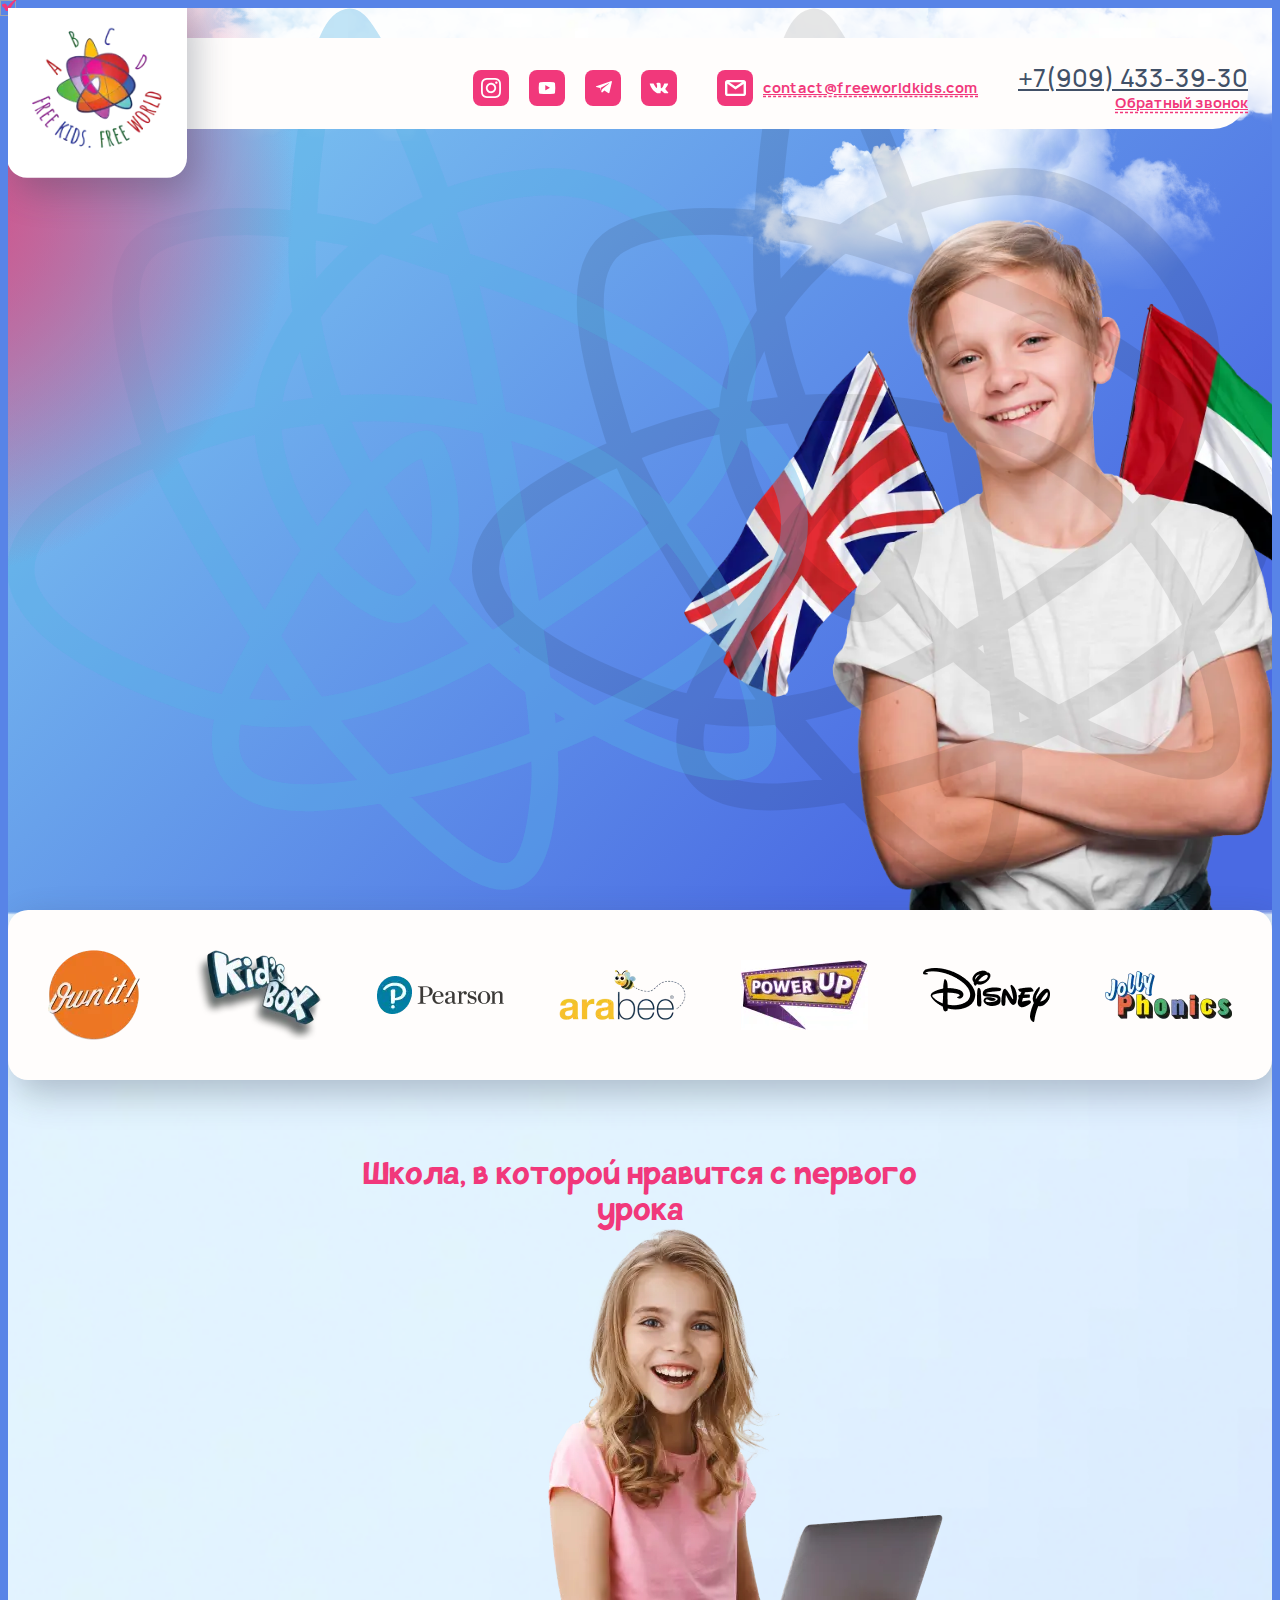
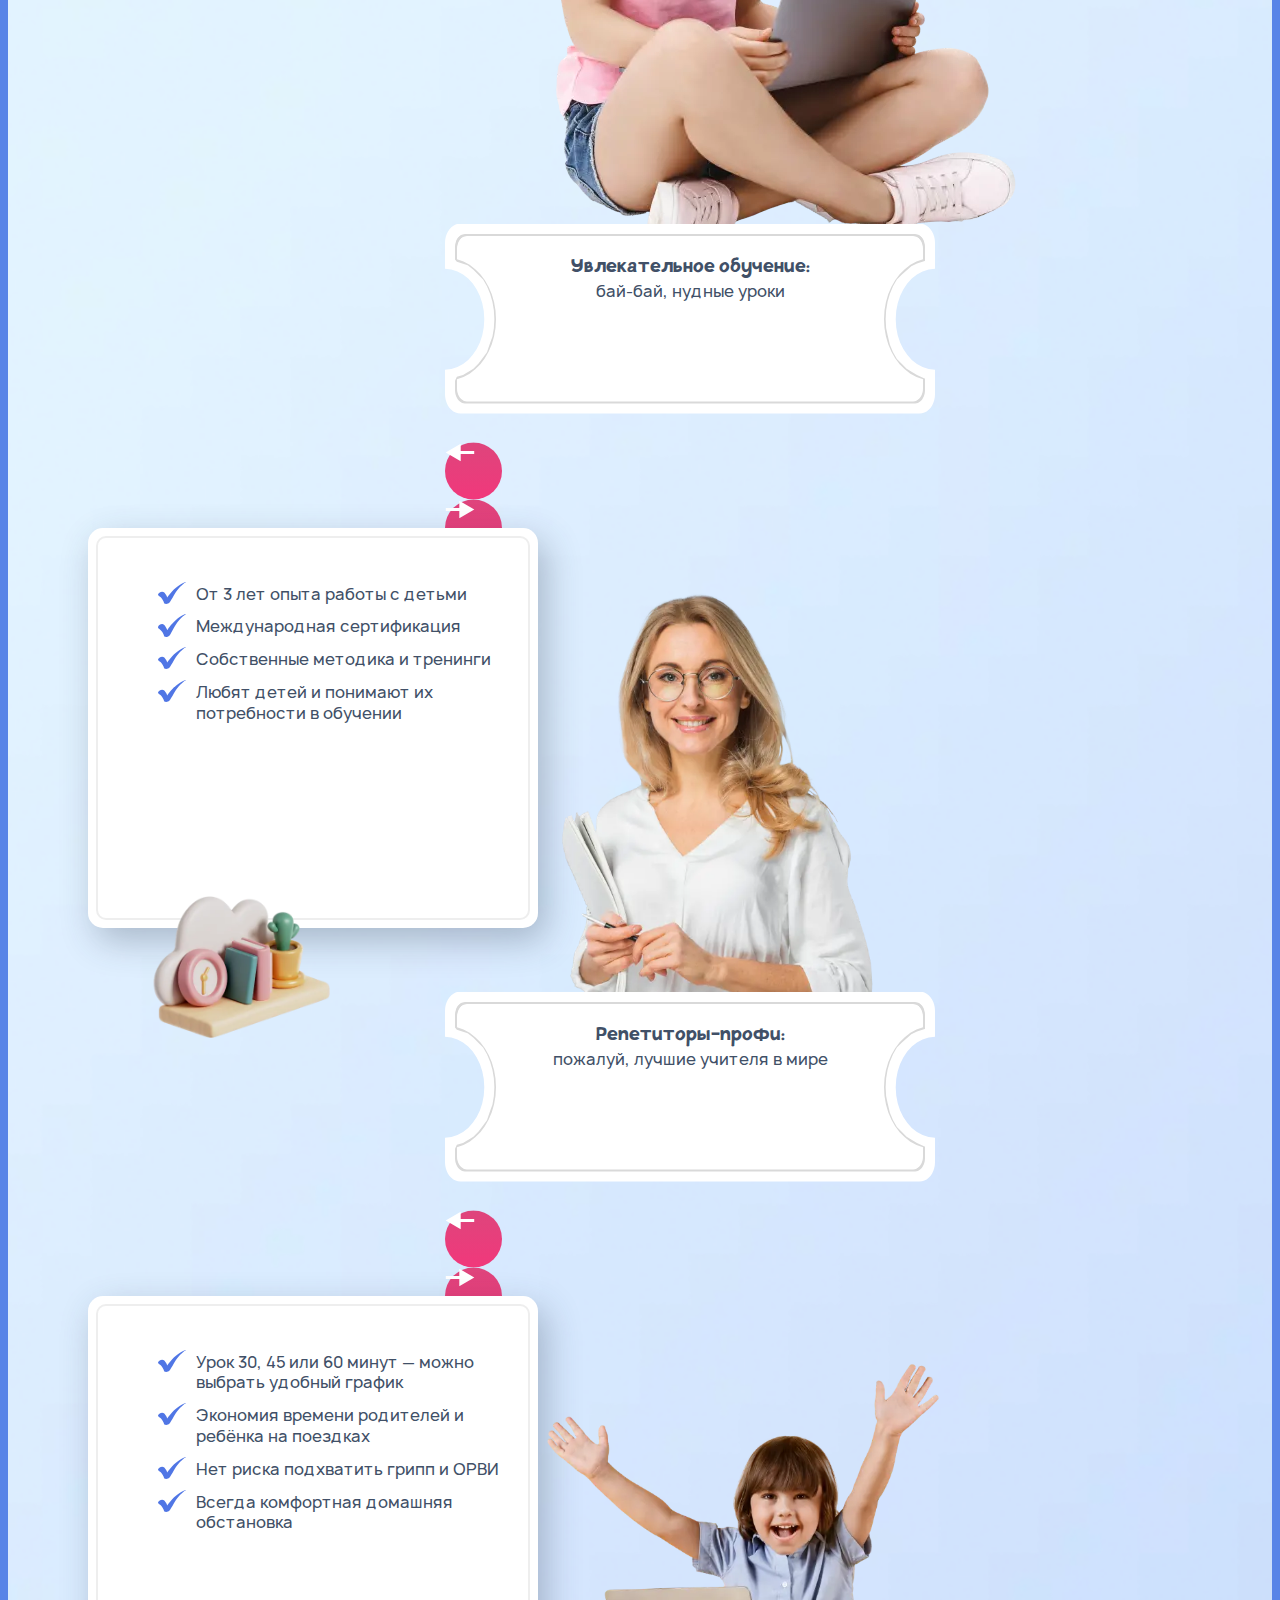
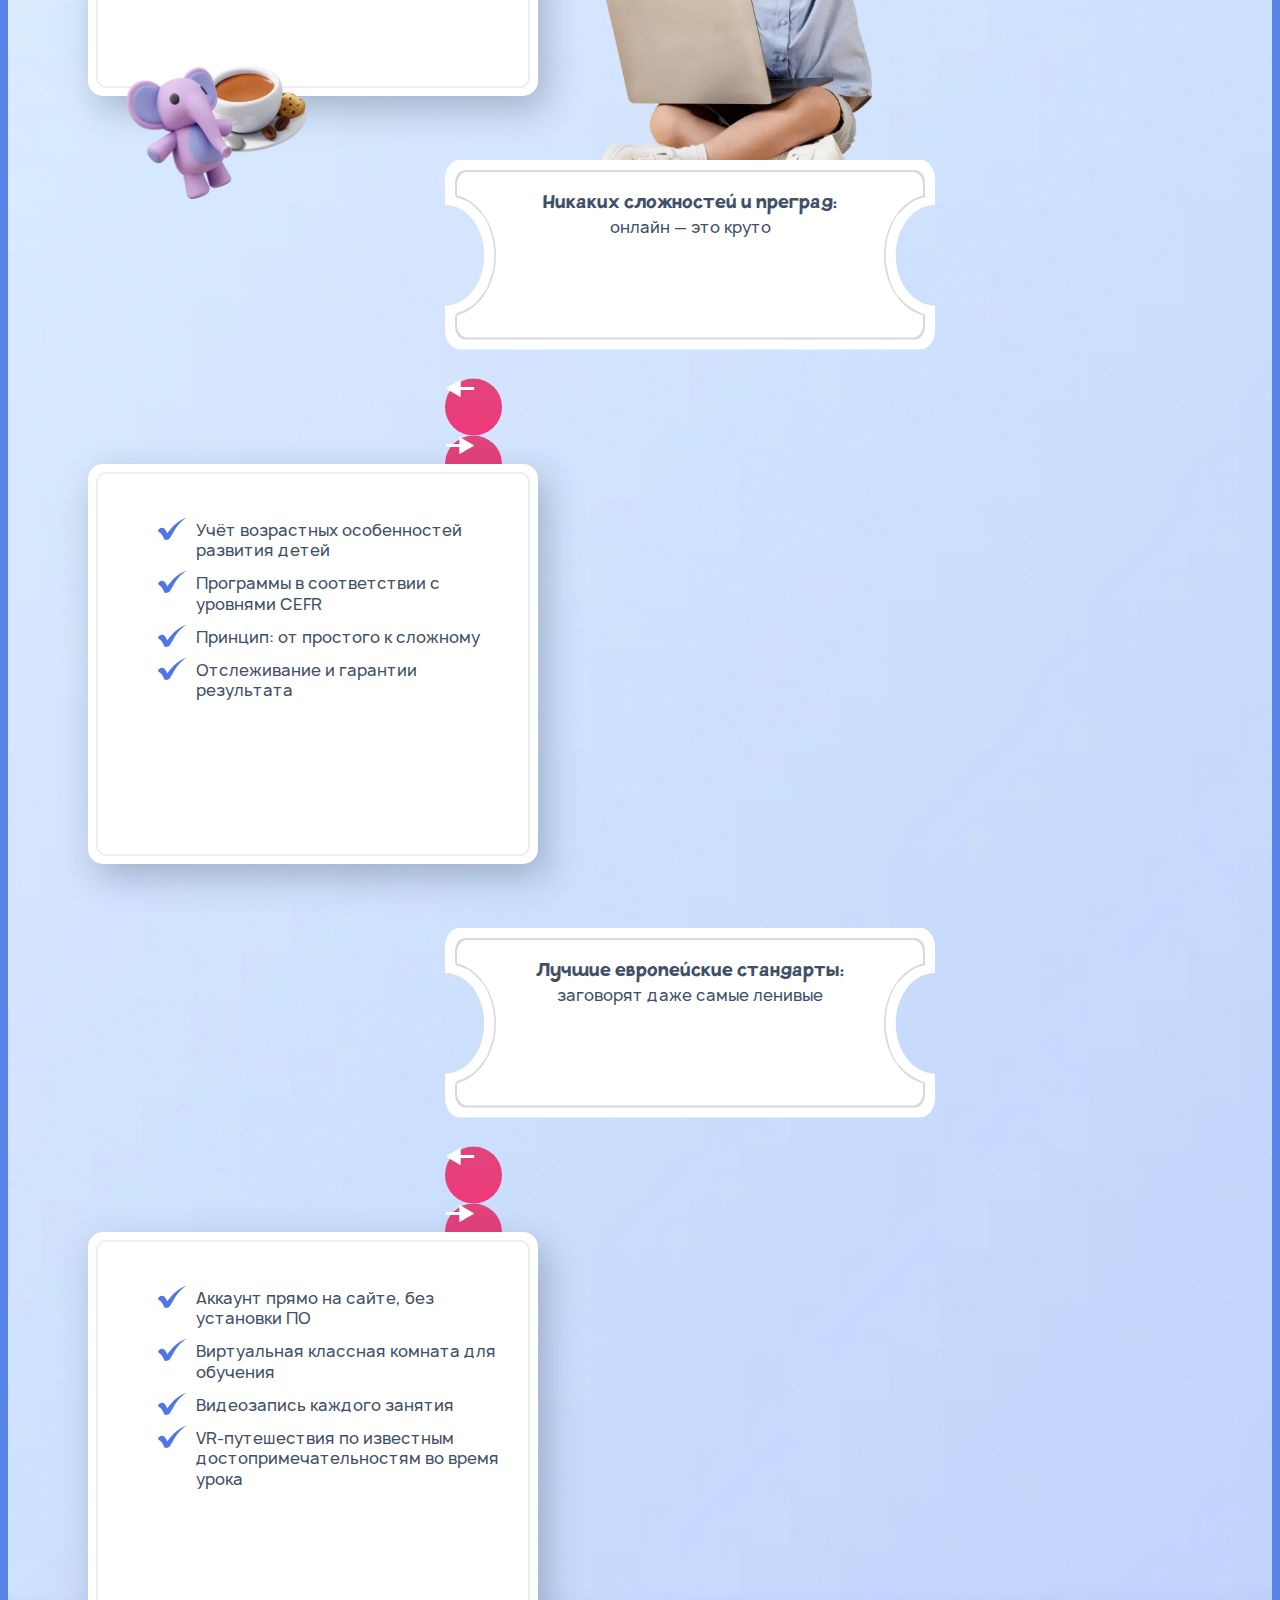
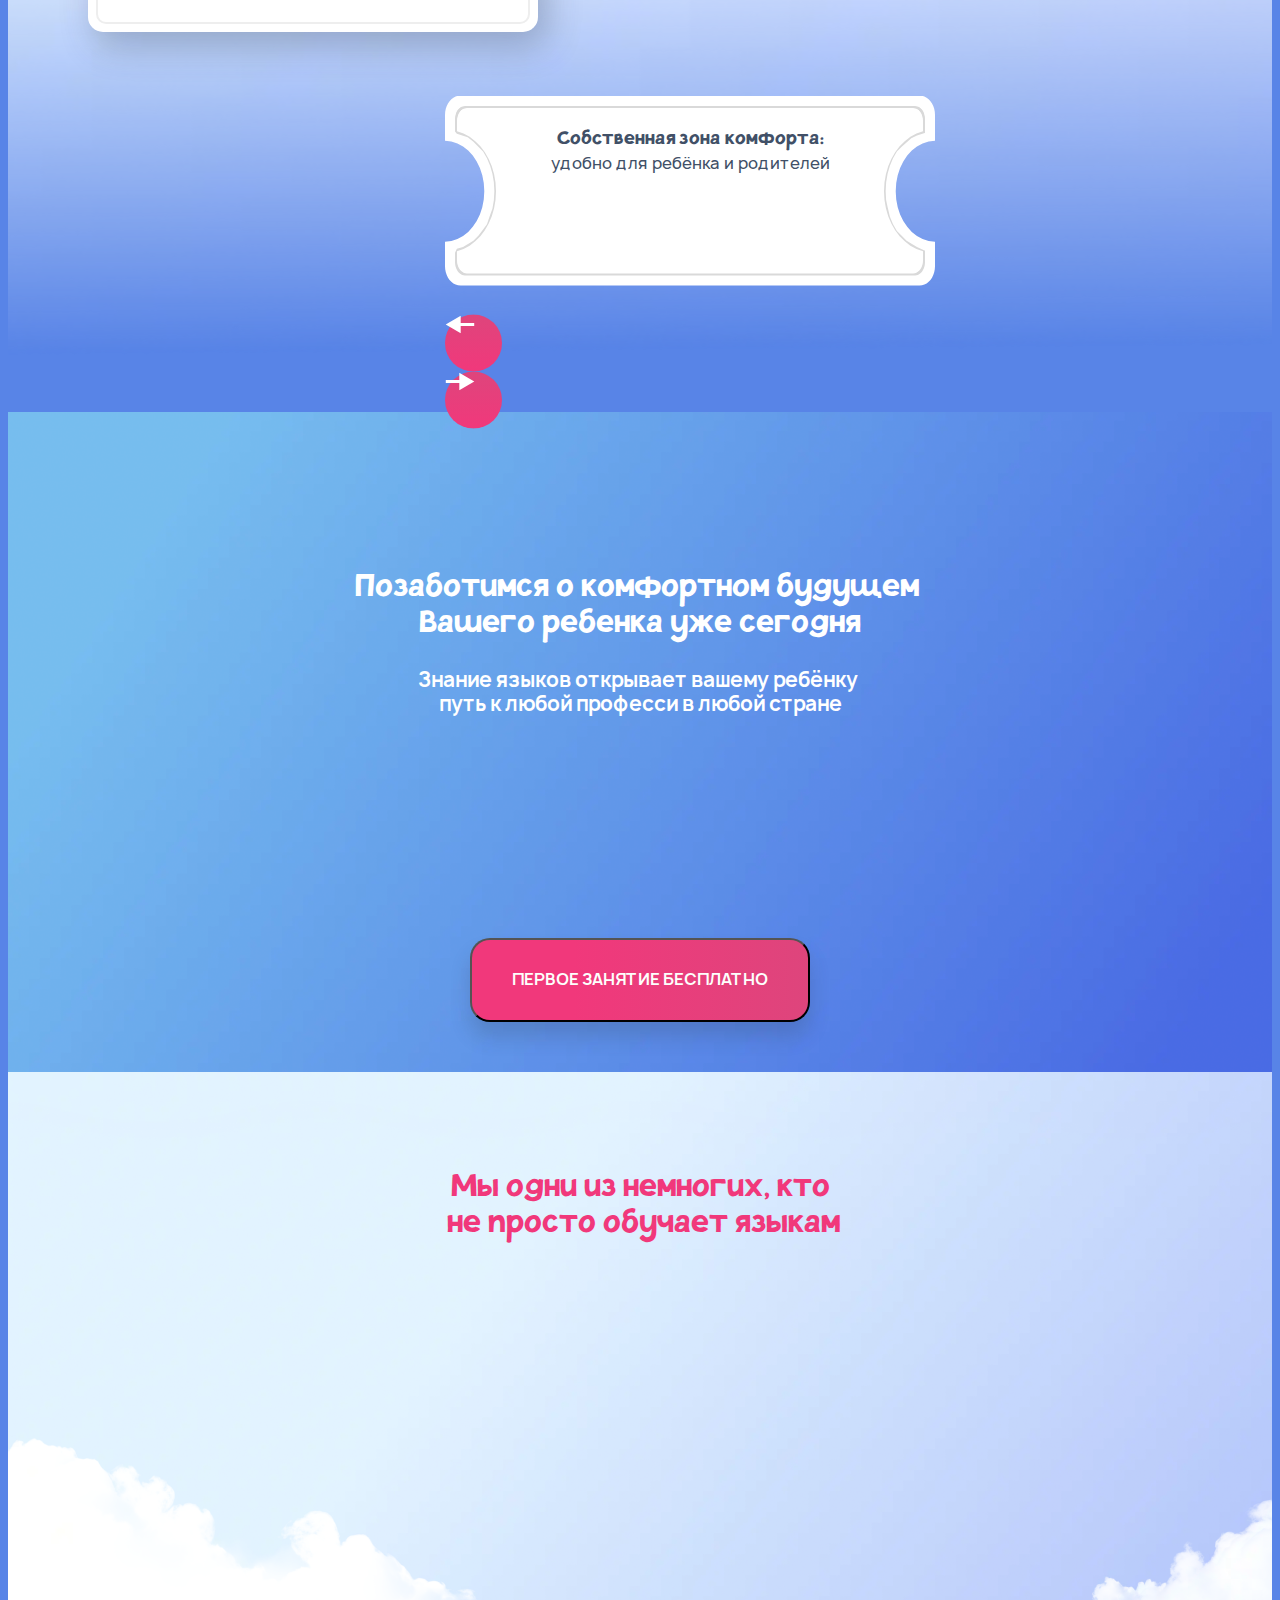
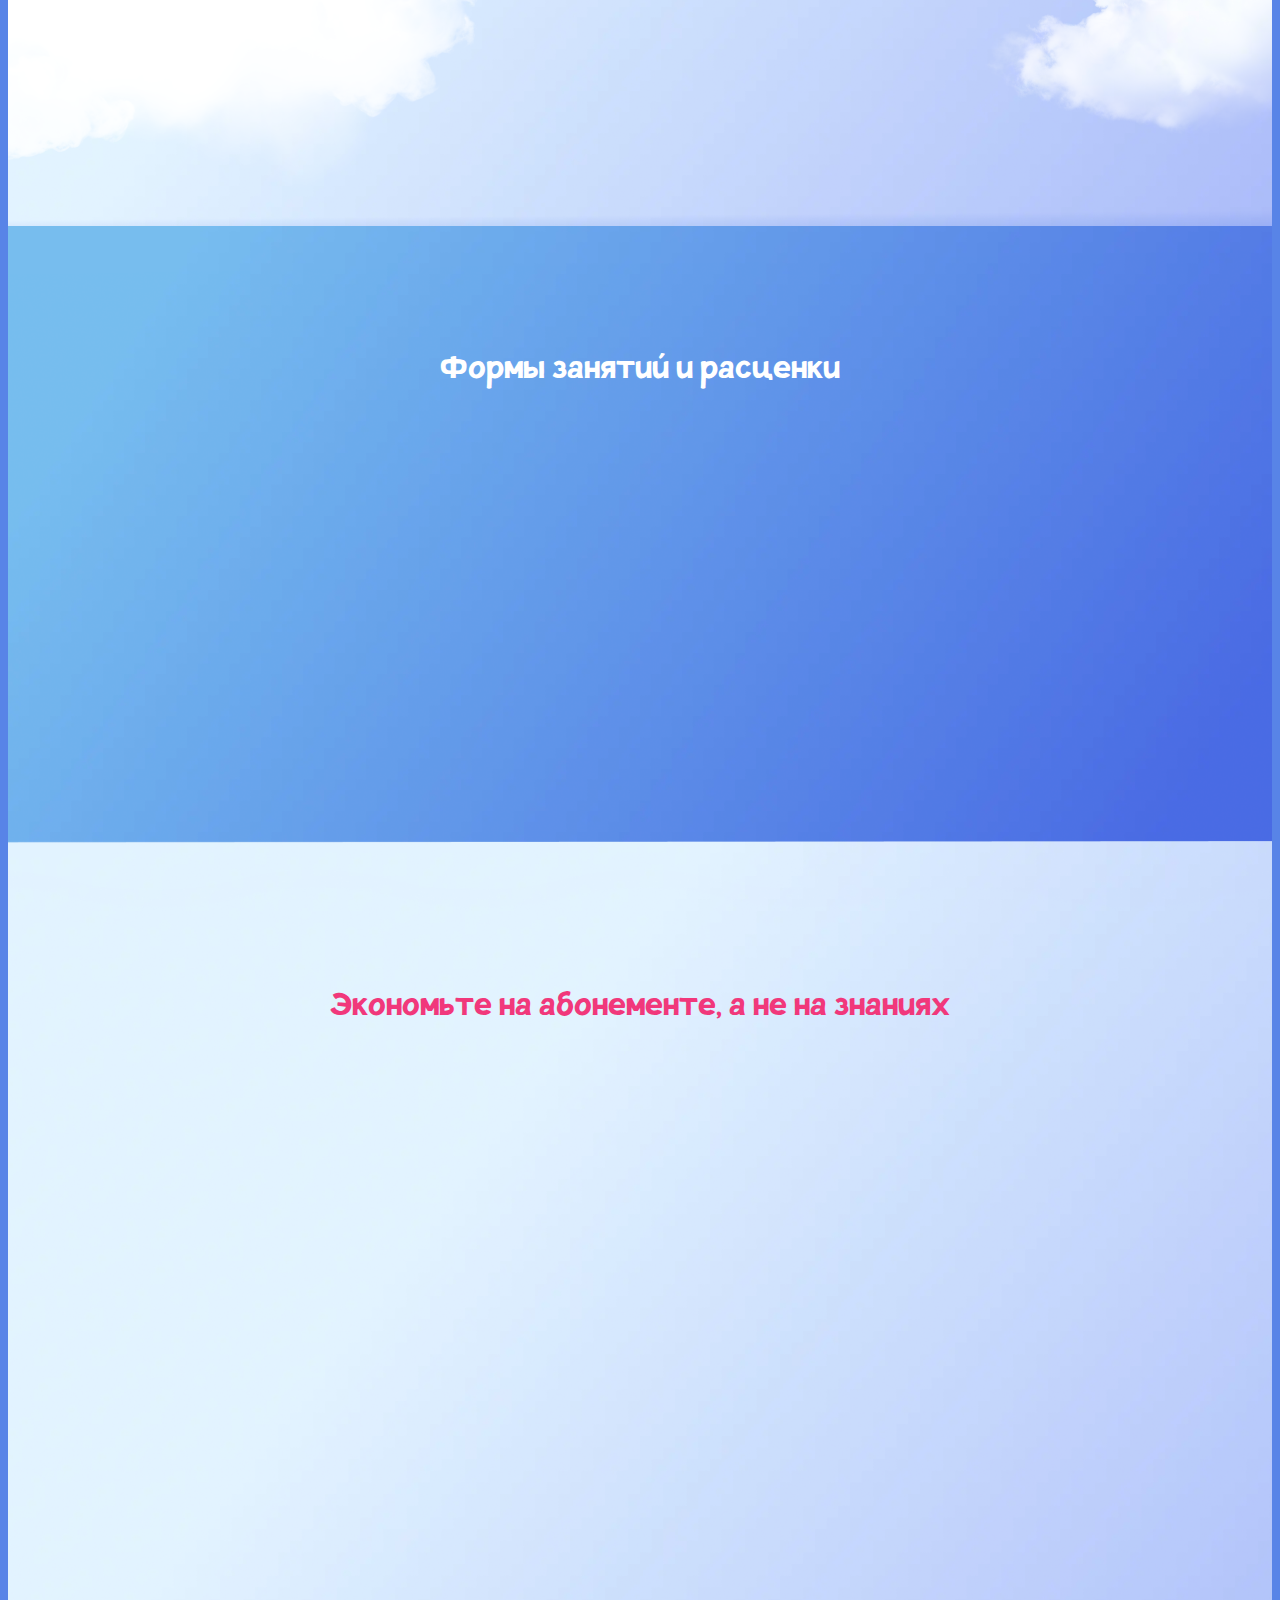
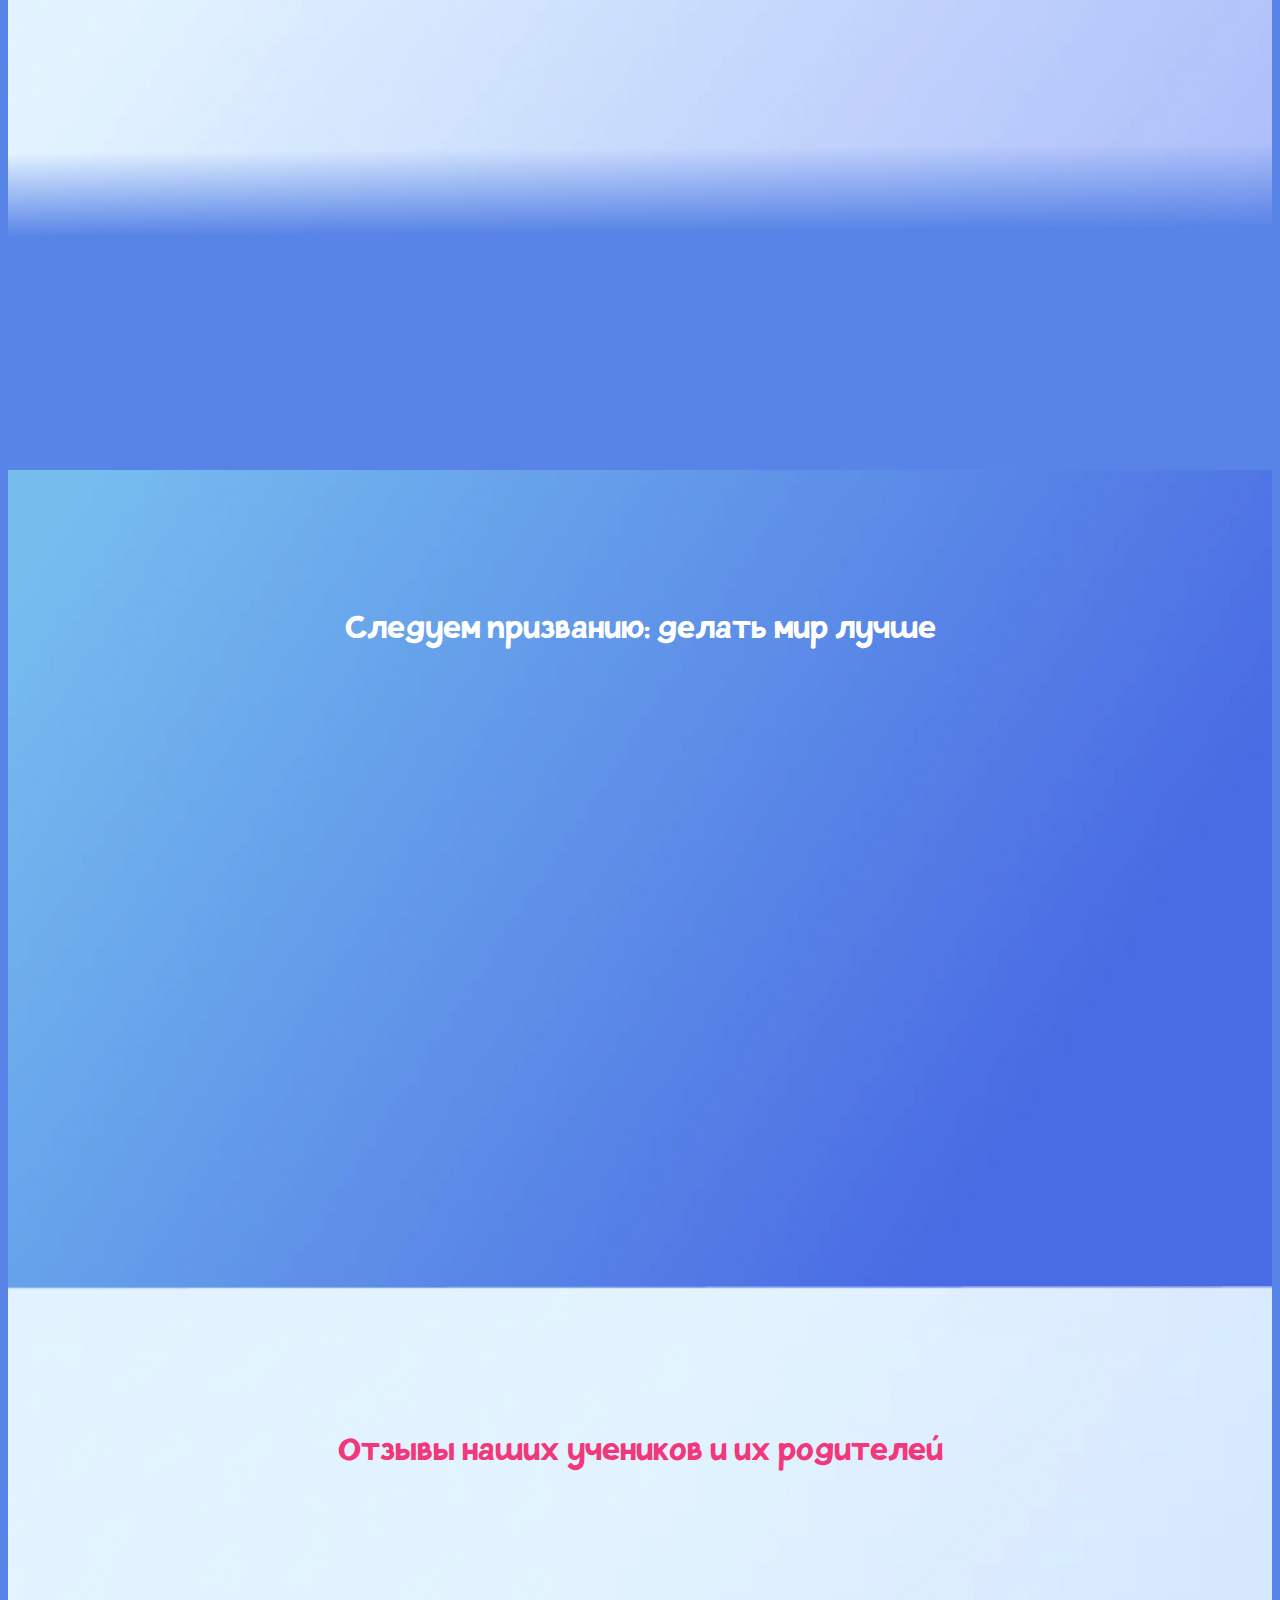
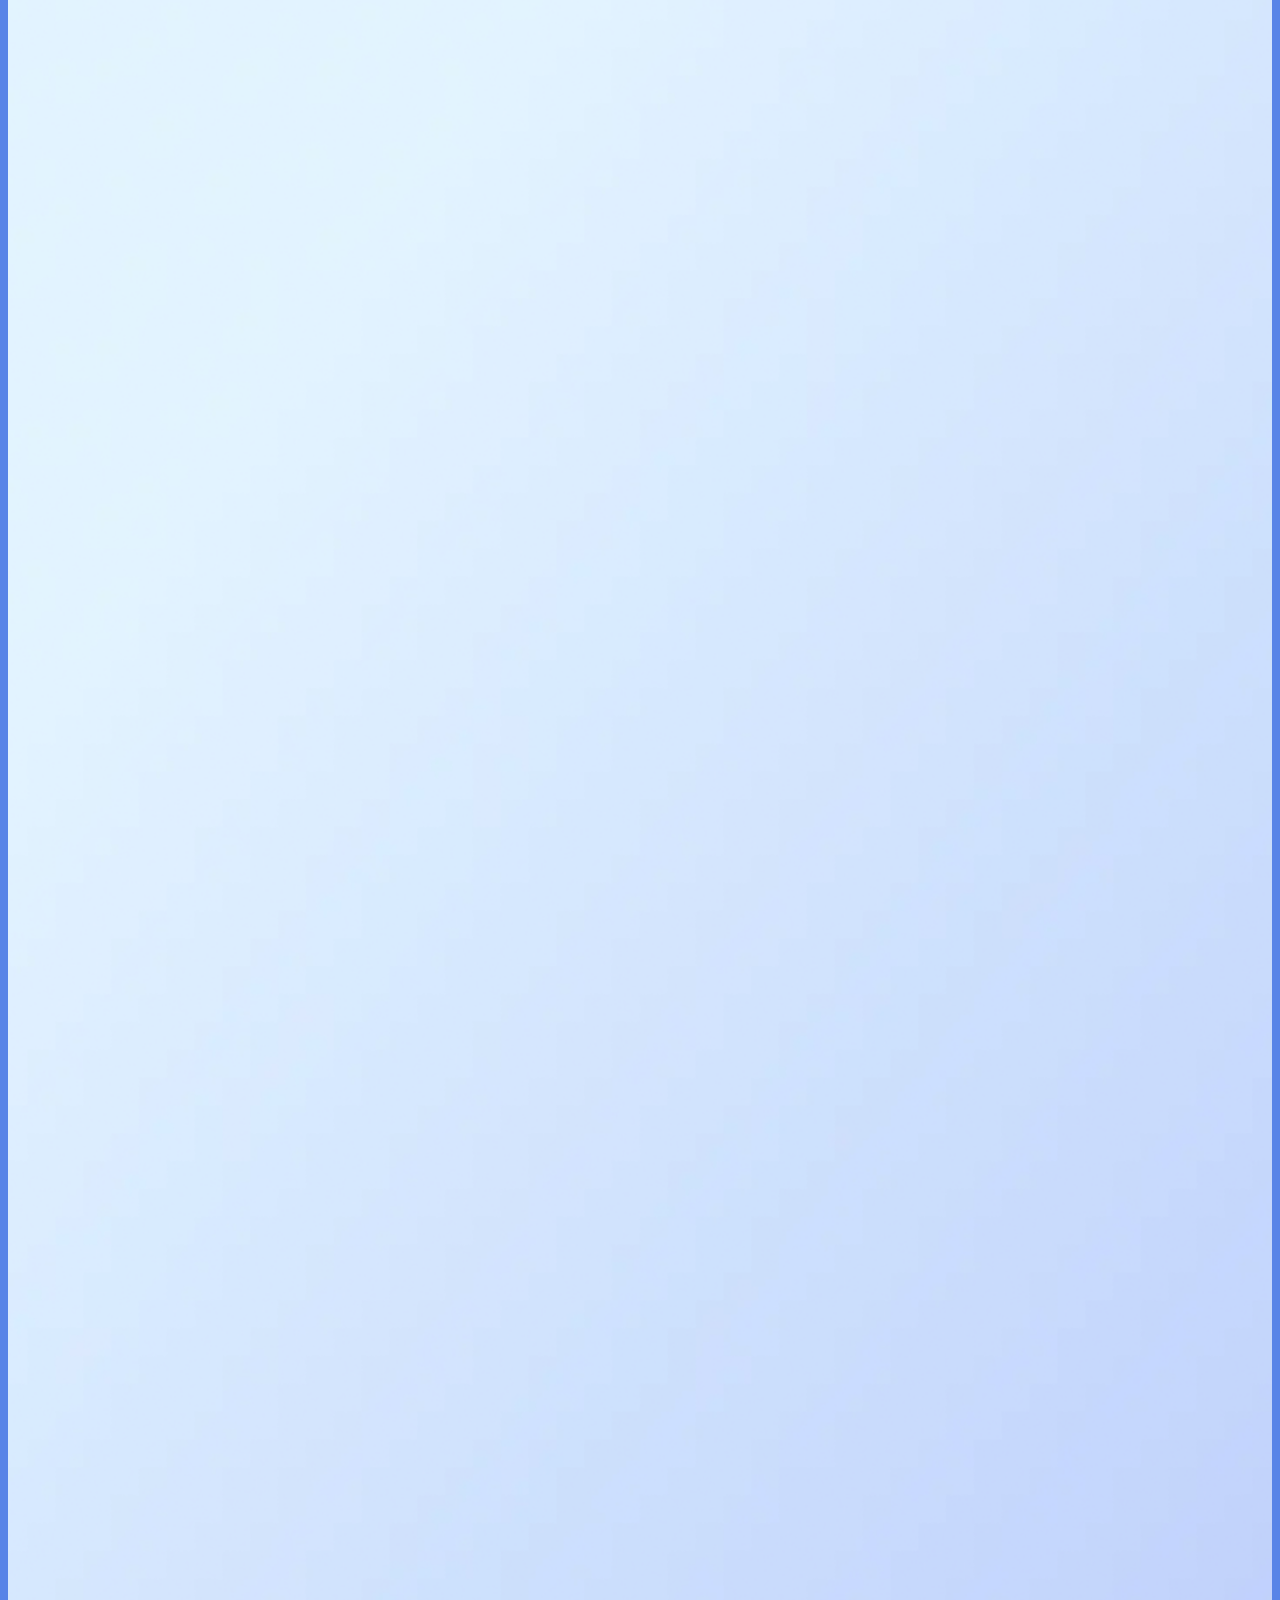
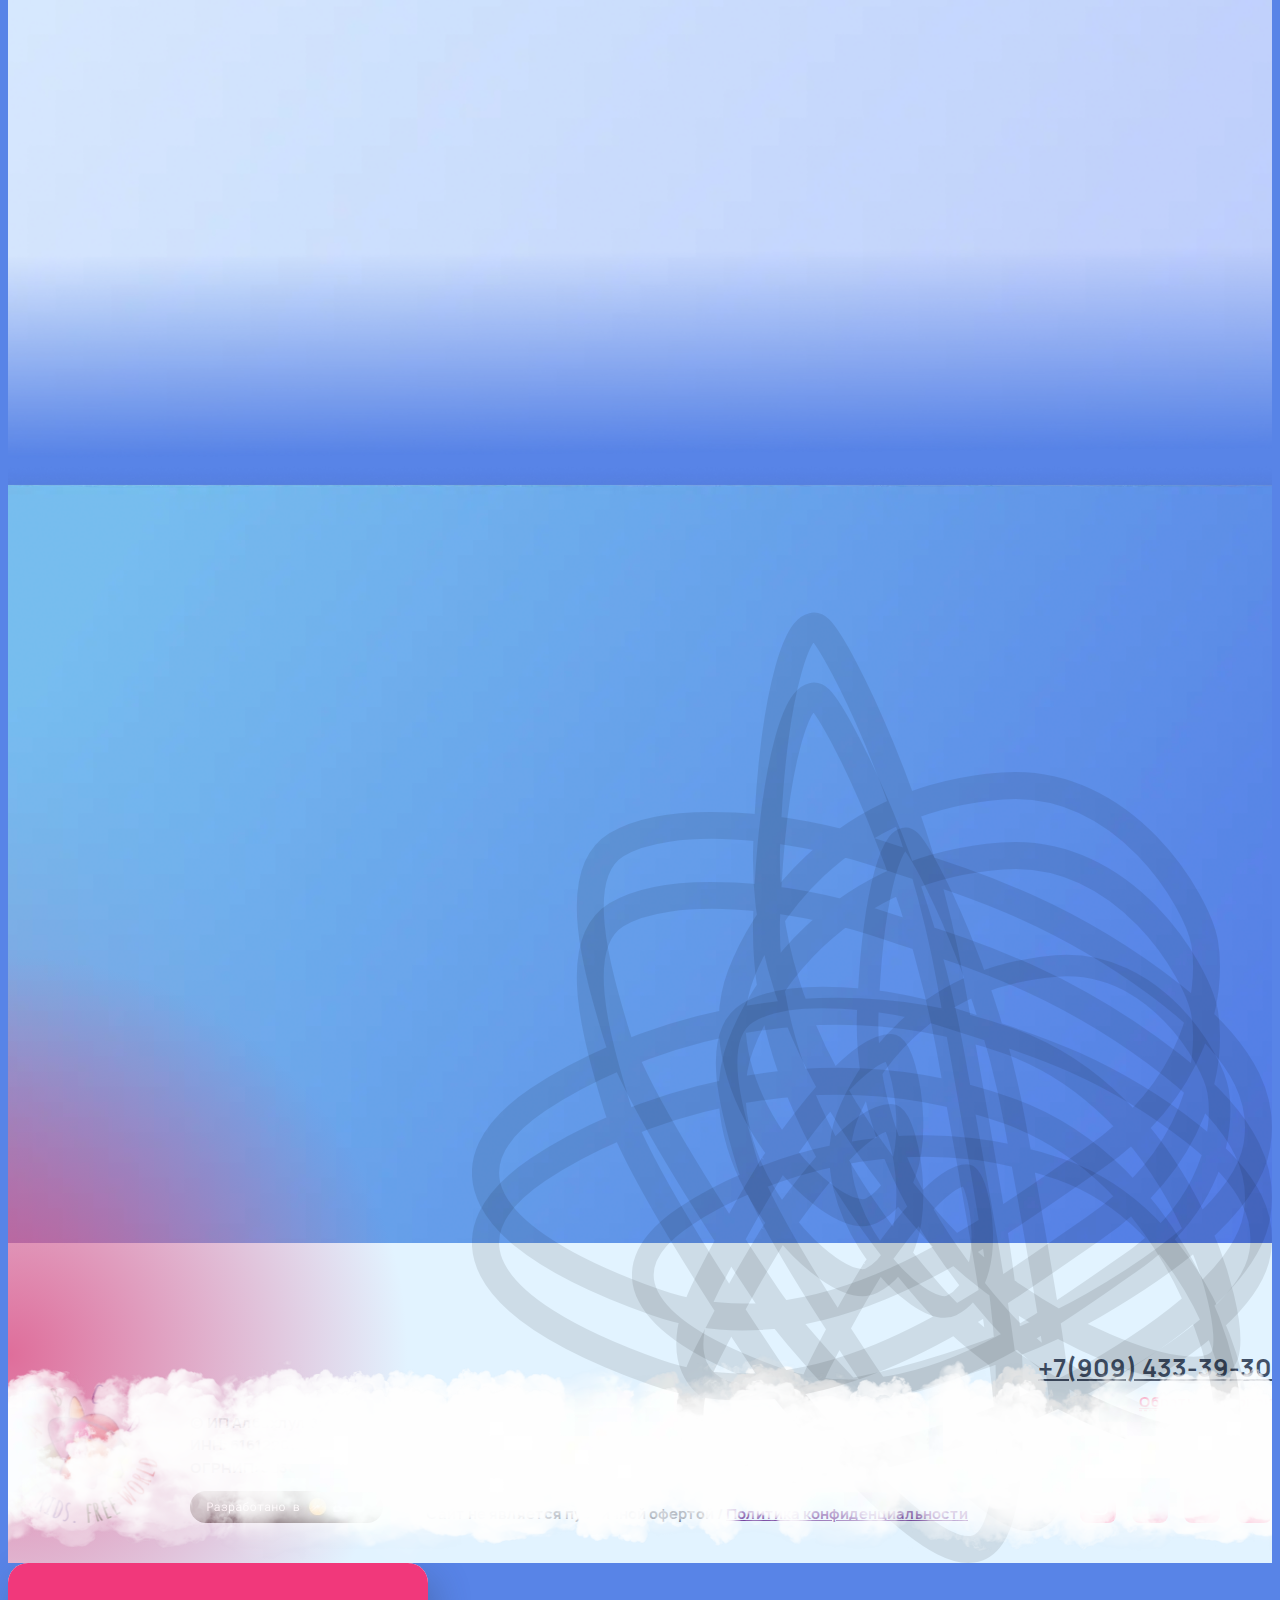
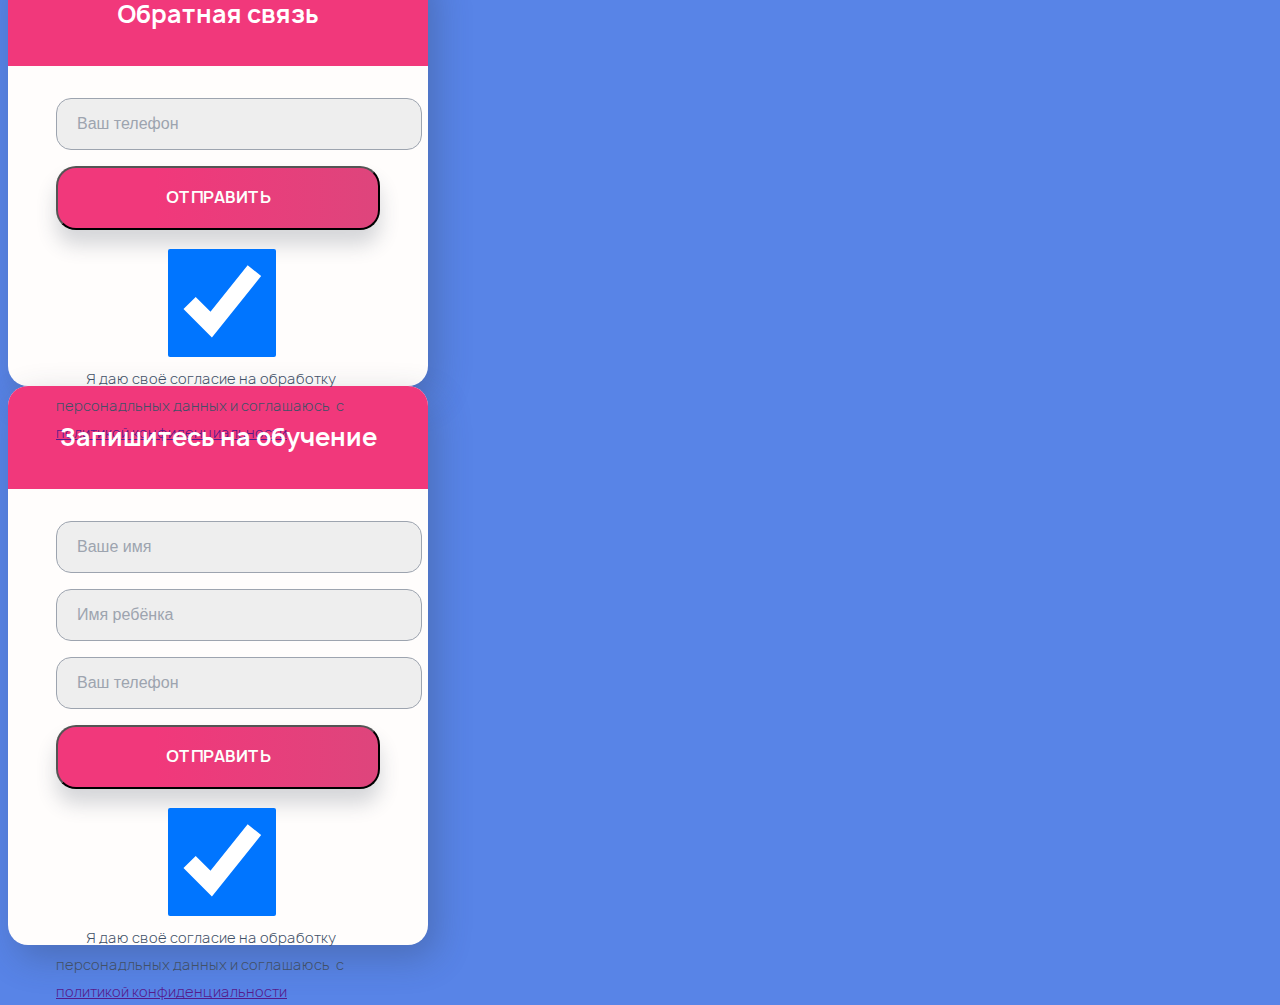
==== commit ca5495aa: "comment7" ====
--- a/index.html
+++ b/index.html
@@ -64,7 +64,7 @@
                 </a>
                 <div class="header__group">
                     <a class="header__phone" href="tel:7(909)4333930" >+7(909) 433-39-30</a>
-                    <a href="#popup-call" class="header__btn btn" data-fancybox="popup-call">
+                    <a href="" class="header__btn btn" data-fancybox data-src="#popup-call">
                         <span>Обратный звонок</span>
                     </a>
                 </div>
@@ -100,9 +100,9 @@
 									<img src="img/arrow.svg" alt="">
 								</div>
 							</div>
-							<a href="#order" class="main-section__btn btn btn-pink" data-fancybox="order">
+							<button class="main-section__btn btn btn-pink" data-fancybox data-src="#order">
 								<span>первое занятие бесплатно</span>
-							</a>
+							</button>
 						</div>
 						<div class="main-section__items left-anim _anim-items anim-no-hide">
 							<div class="main-section__img">
@@ -495,9 +495,9 @@
 							</div>
 						</div>
 						<div class="services__bottom">
-							<a href="#order" class="services__btn btn btn-pink" data-fancybox="order">
+							<button class="services__btn btn btn-pink" data-fancybox data-src="#order">
 								<span>первое занятие бесплатно</span>
-							</a>
+							</button>
 						</div>
 					</div>
 				</div>
@@ -539,9 +539,9 @@
 ему реализоваться в дальнейшем.</div>
 									</div>
 								</div>
-								<a href="#order" class="info2-card__btn btn btn-pink" data-fancybox="order">
+								<button class="info2-card__btn btn btn-pink" data-fancybox data-src="#order">
 									<span>первое занятие бесплатно</span>
-								</a>
+								</button>
 							</div>
 						</div>
 					</div>
@@ -714,9 +714,9 @@
 											<label>арабский</label>
 										</div>
 									</div>
-									<a href="#order" class="price-card__btn btn btn-pink" data-fancybox="order">
+									<button class="price-card__btn btn btn-pink" data-fancybox data-src="#order">
 										<span>попробовать бесплатно</span>
-									</a>
+									</button>
 								</div>
 								<div data-content-path="3" class="price-card__tabs">
 									<div data-tab-path="1" class="price-card__tab price-card__tab--active">
@@ -780,9 +780,9 @@
 											<label>арабский</label>
 										</div>
 									</div>
-									<a href="#order" class="price-card__btn btn btn-pink" data-fancybox="order">
+									<button class="price-card__btn btn btn-pink" data-fancybox data-src="#order">
 										<span>попробовать бесплатно</span>
-									</a>
+									</button>
 								</div>
 								<div class="price-card__tabs">
 									<div data-tab-path="1" class="price-card__tab price-card__tab--active">
@@ -1314,6 +1314,65 @@
 		</div>
 	</div>
 
+	<div class="popups">
+		<div id="popup-call" class="popup">
+			<div class="form">
+				<div class="form-head">
+					<div class="form-title">Обратная связь</div>
+				</div>
+				<form method="POST" action="" class="form_block">
+					<div class="form-field form-group">
+						<input type="tel" name="phone" placeholder="Ваш телефон" class="form-control required  inp" />
+					</div>
+					<button type="submit" name="send" class="form-btn btn btn-pink">
+						<span>Отправить</span>
+					</button>
+					<div class="agreement-check">
+						<input class="agreement" type="checkbox" checked="checked" name="Agreement">
+						<label class="agreement-label">
+							Я даю своё согласие на обработку +персонадльных данных и соглашаюсь + с
+							<a href="">политикой конфиденциальности</a>
+						</label>
+					</div>
+				</form>
+			</div>
+		</div>
+	</div>
+	<div class="popups">
+		<div id="order" class="popup">
+			<div class="form">
+				<div class="form-head">
+					<div class="form-title">Запишитесь на обучение</div>
+				</div>
+				<form method="POST" action="" class="form_block">
+					<div class="form-field form-group">
+						<input type="text" name="name1" placeholder="Ваше имя" class="form-control" />
+					</div>
+					<div class="form-field form-group">
+						<input type="text" name="name1" placeholder="Имя ребёнка" class="form-control" />
+					</div>
+					<div class="form-field form-group">
+						<input type="tel" name="phone" placeholder="Ваш телефон" class="form-control required  inp" />
+					</div>
+					<button type="submit" name="send" class="form-btn btn btn-pink">
+						<span>Отправить</span>
+					</button>
+					<div class="agreement-check">
+						<input class="agreement" type="checkbox" checked="checked" name="Agreement">
+						<label class="agreement-label">
+							Я даю своё согласие на обработку +персонадльных данных и соглашаюсь + с
+							<a href="">политикой конфиденциальности</a>
+						</label>
+					</div>
+				</form>
+			</div>
+		</div>
+	</div>
+
 	<script>
 		const displayWindowSize = () => {
 
--- a/css/style.min.css
+++ b/css/style.min.css
@@ -1,2 +1,2 @@
-@font-face{font-family:Manrope;font-weight:300;src:url(../fonts/Manrope-Light.woff) format("woff")}@font-face{font-family:Manrope;font-weight:300;src:url(../fonts/Manrope-Light.woff2) format("woff2")}@font-face{font-family:Manrope;font-weight:400;src:url(../fonts/Manrope-Regular.woff) format("woff")}@font-face{font-family:Manrope;font-weight:400;src:url(../fonts/Manrope-Regular.woff2) format("woff2")}@font-face{font-family:Manrope;font-weight:500;src:url(../fonts/Manrope-Medium.woff) format("woff")}@font-face{font-family:Manrope;font-weight:500;src:url(../fonts/Manrope-Medium.woff2) format("woff2")}@font-face{font-family:Manrope;font-weight:600;src:url(../fonts/Manrope-Semibold.woff) format("woff")}@font-face{font-family:Manrope;font-weight:600;src:url(../fonts/Manrope-Semibold.woff2) format("woff2")}@font-face{font-family:Manrope;font-weight:700;src:url(../fonts/Manrope-Bold.woff) format("woff")}@font-face{font-family:Manrope;font-weight:700;src:url(../fonts/Manrope-Bold.woff2) format("woff2")}@font-face{font-family:Manrope;font-weight:800;src:url(../fonts/Manrope-ExtraBold.woff) format("woff")}@font-face{font-family:Manrope;font-weight:800;src:url(../fonts/Manrope-ExtraBold.woff2) format("woff2")}@font-face{font-family:Tovari Sans;font-weight:700;src:url("../fonts/Tovari Sans.woff") format("woff")}@font-face{font-family:Tovari Sans;font-weight:700;src:url("../fonts/Tovari Sans.woff2") format("woff2")}html{font-size:max(16px*var(--coef_h),15px)}body{font-family:Manrope,sans-serif;background:#5884e7}.fixed-body{overflow:hidden}.wrapper{position:relative;overflow:hidden}.container-fluid{max-width:1700px}h1,h2,h3,h4,h5,h6{font-family:Tovari Sans}.btn{display:-webkit-inline-box!important;display:-ms-inline-flexbox!important;display:inline-flex!important;-webkit-box-pack:center;-ms-flex-pack:center;justify-content:center;-webkit-box-align:center;-ms-flex-align:center;align-items:center;text-align:center}.btn span{min-width:auto}img{-o-object-fit:cover;object-fit:cover;display:block}#header{position:absolute;z-index:10;top:1.875rem;left:50%;-webkit-transform:translate(-50%,0);-ms-transform:translate(-50%,0);transform:translate(-50%,0);width:calc(100% - 8.75rem);background:#fffdfc;border-radius:2.1875rem;padding:1.5rem 0 1rem}#header .header__inner{display:-webkit-box;display:-ms-flexbox;display:flex;-webkit-box-pack:justify;-ms-flex-pack:justify;justify-content:space-between;-webkit-box-align:center;-ms-flex-align:center;align-items:center;gap:3.75rem}#header .header__left{position:relative;width:9.375rem}#header .header__right{display:-webkit-box;display:-ms-flexbox;display:flex;-webkit-box-align:center;-ms-flex-align:center;align-items:center;gap:3.75rem}#header .header__logo{position:absolute;top:-3.125rem;left:0;width:100%;display:block}#header .header__logo:after{content:"";position:absolute;top:50%;left:50%;-webkit-transform:translate(-50%,-50%);-ms-transform:translate(-50%,-50%);transform:translate(-50%,-50%);width:14rem;height:12.5rem;background:#fff;-webkit-box-shadow:.5rem .875rem 2.1875rem 0 rgba(45,61,81,.3);box-shadow:.5rem .875rem 2.1875rem 0 rgba(45,61,81,.3);border-radius:0 0 1.25rem 1.25rem}#header .header__logo img{position:relative;z-index:1;width:100%}#header .header__socials{display:-webkit-box;display:-ms-flexbox;display:flex;-webkit-box-align:center;-ms-flex-align:center;align-items:center;gap:1.25rem}#header .header__social{width:2.25rem;height:2.25rem;display:-webkit-box;display:-ms-flexbox;display:flex;-webkit-box-pack:center;-ms-flex-pack:center;justify-content:center;-webkit-box-align:center;-ms-flex-align:center;align-items:center;background:#f1387b;border-radius:.5rem}#header .header__social:hover{background:#fe5f98}#header .header__email{display:-webkit-box;display:-ms-flexbox;display:flex;-webkit-box-align:center;-ms-flex-align:center;align-items:center;color:#f1387b}#header .header__email i{width:2.25rem;height:2.25rem;-ms-flex-negative:0;flex-shrink:0;display:-webkit-box;display:-ms-flexbox;display:flex;-webkit-box-pack:center;-ms-flex-pack:center;justify-content:center;-webkit-box-align:center;-ms-flex-align:center;align-items:center;background:#f1387b;border-radius:.5rem;-webkit-transition:.3s;-o-transition:.3s;transition:.3s;margin-right:.625rem}#header .header__email span{font-size:.875rem;line-height:130%;font-weight:700;text-decoration:underline;text-decoration-style:dashed;text-underline-offset:.1875rem}#header .header__email:hover{color:#fe5f98}#header .header__email:hover i{background:#fe5f98}#header .header__group{display:-webkit-box;display:-ms-flexbox;display:flex;-webkit-box-orient:vertical;-webkit-box-direction:normal;-ms-flex-direction:column;flex-direction:column}#header .header__phone{font-size:1.5rem;line-height:135%;font-weight:500;color:#415067}#header .header__phone:hover{color:#fe5f98}#header .header__btn{-webkit-box-pack:end;-ms-flex-pack:end;justify-content:flex-end;background:rgba(0,0,0,0);color:#f1387b}#header .header__btn:active,#header .header__btn:focus,#header .header__btn:visited{display:-webkit-box!important;display:-ms-flexbox!important;display:flex!important}#header .header__btn:hover{color:#fe5f98}#header .header__btn span{font-size:.875rem;line-height:135%;font-weight:700;text-decoration:underline;text-decoration-style:dashed;text-underline-offset:.1875rem;padding:0}.header__mob{display:none}.burger{position:relative;z-index:12;width:2rem;height:1.25rem;cursor:pointer}.burger span{position:absolute;left:0;width:100%;height:.1875rem;background:#f1387b;border-radius:.1875rem;-webkit-transition:.5s;-o-transition:.5s;transition:.5s}.burger span:nth-child(1){top:0}.burger span:nth-child(2){top:50%;-webkit-transform:translate(0,-50%);-ms-transform:translate(0,-50%);transform:translate(0,-50%)}.burger span:nth-child(3){bottom:0}.burger--active span:nth-child(1){top:.5rem;-webkit-transform:rotate(-45deg);-ms-transform:rotate(-45deg);transform:rotate(-45deg)}.burger--active span:nth-child(2){display:none}.burger--active span:nth-child(3){bottom:.5rem;-webkit-transform:rotate(45deg);-ms-transform:rotate(45deg);transform:rotate(45deg)}@media screen and (max-width:1800px){#header{width:calc(100% - 5rem)}}@media screen and (max-width:1399px){#header{width:calc(100% - 3.75rem)}#header .header__left{width:8.125rem}#header .header__logo{top:50%;-webkit-transform:translate(0,-50%);-ms-transform:translate(0,-50%);transform:translate(0,-50%)}#header .header__logo:after{width:11.25rem;height:11.25rem}}@media screen and (max-width:1300px){#header{width:calc(100% - 3rem)}#header .header__right{gap:2.5rem}}@media screen and (max-width:1180px){#header .header__right{gap:2rem}#header .header__socials{gap:.875rem}#header .header__phone{font-size:1.25rem}}@media screen and (max-width:1023px){#header{top:1.25rem;width:calc(100% - 2rem)}#header .header__inner{gap:2.5rem}#header .header__left{width:6.25rem}#header .header__logo:after{width:9rem;height:9rem}#header .header__email span{display:none}}@media screen and (max-width:768px){#header{padding:1.125rem 0}#header .header__left{width:5rem}#header .header__logo:after{width:6.25rem;height:6.25rem;border-radius:1.25rem}#header .header__right{position:fixed;z-index:10;top:-1.25rem;left:-1rem;width:calc(100% + 2rem);height:calc(100vh + 1.25rem);-webkit-box-orient:vertical;-webkit-box-direction:normal;-ms-flex-direction:column;flex-direction:column;background:#fff;padding:7.5rem 1rem 3.125rem;opacity:0;pointer-events:none;-webkit-transition:.3s;-o-transition:.3s;transition:.3s;overflow-y:auto}#header .header__right--active{opacity:1;pointer-events:auto}#header .header__email span{display:block}#header .header__btn{-webkit-box-pack:center;-ms-flex-pack:center;justify-content:center}.header__mob{display:-webkit-box;display:-ms-flexbox;display:flex;-webkit-box-align:center;-ms-flex-align:center;align-items:center;gap:1.5rem}.header__mob .header__btn{-webkit-box-pack:end!important;-ms-flex-pack:end!important;justify-content:flex-end!important}}@media screen and (max-width:399px){#header .header__logo:after{border-radius:0 0 1.25rem 1.25rem}.header__mob .header__group{display:none!important}}.btn-pink{background:-webkit-gradient(linear,left top,right top,color-stop(30.208%,#f1387b),color-stop(30.218%,#f1387b),to(#de457c));background:-o-linear-gradient(left,#f1387b 30.208%,#f1387b 30.218%,#de457c 100%);background:linear-gradient(90deg,#f1387b 30.208%,#f1387b 30.218%,#de457c 100%);background-color:#fe5f98;-webkit-box-shadow:0 .9375rem 1.25rem 0 rgba(45,61,81,.2);box-shadow:0 .9375rem 1.25rem 0 rgba(45,61,81,.2);border-radius:1.25rem}.btn-pink span{font-family:Manrope;font-size:1rem;line-height:110%;font-weight:700;text-transform:uppercase;color:#fdfffc;padding:1.875rem 2.125rem}.btn-pink:hover{background:#fe5f98}.btn-pink:active{background:#9da4af}h2{font-size:3.625rem;line-height:90%}.form-group{border:none;padding:0;margin:0}.form-group input{width:100%;height:3.125rem;background:#eee;border:.0625rem solid #9da4af;border-radius:.9375rem;padding:0 1.25rem;font-size:1rem;line-height:130%;font-weight:500;color:#415067}.form-group input::-webkit-input-placeholder{color:#9da4af!important}.form-group input::-moz-placeholder{color:#9da4af!important}.form-group input:-ms-input-placeholder{color:#9da4af!important}.form-group input::-ms-input-placeholder{color:#9da4af!important}.form-group input::placeholder{color:#9da4af!important}.agreement-check input{z-index:2;top:0;left:0;width:100%;height:100%}.agreement-check input:checked~label:before{opacity:1}.agreement-check label{font-size:.875rem;line-height:110%;font-weight:300;color:#415067;padding-left:1.875rem}.agreement-check label:after{content:"";position:absolute;top:0;left:0;width:.875rem;height:.875rem;border:.0625rem solid #9da4af}.agreement-check label:before{content:"";position:absolute;z-index:1;top:-.125rem;left:.125rem;width:1.0625rem;height:.8125rem;background-image:url(../img/check3.svg);background-repeat:no-repeat;background-position:center;background-size:auto;opacity:0}.button{display:-webkit-box;display:-ms-flexbox;display:flex;-webkit-box-pack:center;-ms-flex-pack:center;justify-content:center;-webkit-box-align:center;-ms-flex-align:center;align-items:center}.left-anim{-webkit-transform:translate(-60%,0);-ms-transform:translate(-60%,0);transform:translate(-60%,0);opacity:0;-webkit-transition:.6s;-o-transition:.6s;transition:.6s}.left-anim.active{-webkit-transform:translate(0,0);-ms-transform:translate(0,0);transform:translate(0,0);opacity:1}.right-anim{-webkit-transform:translate(60%,0);-ms-transform:translate(60%,0);transform:translate(60%,0);opacity:0;-webkit-transition:.6s;-o-transition:.6s;transition:.6s}.right-anim.active{-webkit-transform:translate(0,0);-ms-transform:translate(0,0);transform:translate(0,0);opacity:1}.navigation{display:grid;grid-template-columns:100%;gap:1.5rem;padding:3.125rem 0}.navigation a{font-size:1.5rem;line-height:130%;font-weight:500}.navigation a:hover{color:#de457c}.video-feedback{max-width:1000px;width:100%;background:rgba(0,0,0,0);padding:0;display:none}.video-feedback__wrap{position:relative;padding-bottom:50%;margin:0 1.5rem}.video-feedback iframe{position:absolute;top:0;left:0;right:0;bottom:0;width:100%;height:100%}@media screen and (max-width:1399px){h2{font-size:2.5rem}}@media screen and (max-width:1023px){.btn-pink span{font-size:.875rem;padding:1.25rem 1.5rem}h2{font-size:2rem}}@media screen and (max-width:576px){.header__mob .header__phone{font-size:1.125rem!important}h2{font-size:1.75rem}}.main-section{background:-o-linear-gradient(314.7deg,#77bdef 16.879%,#4a6ae3 76.767%);background:linear-gradient(135.3deg,#77bdef 16.879%,#4a6ae3 76.767%);padding:15.625rem 0 17.5rem}.main-section:after{content:"";position:absolute;left:-43.75rem;bottom:-22rem;width:87.5rem;height:87.5rem;background:-o-radial-gradient(50% 50%,50% 50%,rgba(222,69,124,.77),rgba(222,69,124,0) 100%);background:radial-gradient(50% 50% at 50% 50%,rgba(222,69,124,.77),rgba(222,69,124,0) 100%);border-radius:50%}.main-section .container-fluid{position:relative;z-index:3}.main-section__wrap{max-width:53.125rem;color:#fff}.main-section h1{font-size:4.5rem;line-height:100%;margin:0}.main-section__subtitle{position:relative;display:-webkit-inline-box;display:-ms-inline-flexbox;display:inline-flex;-webkit-box-align:center;-ms-flex-align:center;align-items:center;margin-top:2.5rem}.main-section__subtitle p{font-size:1.75rem;line-height:130%;font-weight:700;margin:0}.main-section__subtitle i{-ms-flex-negative:0;flex-shrink:0;width:3.125rem;margin-left:1.875rem}.main-section__subtitle i img{width:100%}.main-section__subtitle .arrow{position:absolute;top:calc(100% + 1rem);right:2.375rem;width:16.5625rem}.main-section__subtitle .arrow img{width:100%}.main-section__btn{margin-top:3.125rem}.main-section__items{display:grid;grid-template-columns:repeat(3,calc(33.3333333333% - 4rem));gap:6rem;margin-top:5rem}.main-section__item{position:relative}.main-section__item:after{content:"";position:absolute;left:50%;top:-1rem;-webkit-transform:translate(-50%,0);-ms-transform:translate(-50%,0);transform:translate(-50%,0);width:2rem;height:2rem;background:-webkit-gradient(linear,left top,left bottom,from(#f1387b),color-stop(78.355%,#de457c));background:-o-linear-gradient(top,#f1387b,#de457c 78.355%);background:linear-gradient(180deg,#f1387b,#de457c 78.355%);border-radius:50%}.main-section__item-wrap{position:relative;width:100%;height:100%;background:#fff;border-radius:.9375rem;padding:3.125rem;-webkit-clip-path:polygon(50% 10.924%,50% 10.924%,50.967% 10.781%,51.885% 10.367%,52.74% 9.705%,53.522% 8.817%,54.217% 7.725%,54.813% 6.452%,55.298% 5.02%,55.659% 3.453%,55.885% 1.772%,55.963% 0,96.56% 0,96.56% 0,97.118% .082%,97.647% .321%,98.141% .703%,98.591% 1.216%,98.992% 1.846%,99.336% 2.58%,99.616% 3.406%,99.825% 4.31%,99.955% 5.28%,100% 6.303%,100% 93.697%,100% 93.697%,99.955% 94.72%,99.825% 95.69%,99.616% 96.594%,99.336% 97.42%,98.992% 98.154%,98.591% 98.784%,98.141% 99.297%,97.647% 99.679%,97.118% 99.918%,96.56% 100%,3.44% 100%,3.44% 100%,2.882% 99.918%,2.353% 99.679%,1.859% 99.297%,1.409% 98.784%,1.008% 98.154%,.664% 97.42%,.384% 96.594%,.175% 95.69%,.045% 94.72%,0 93.697%,0 6.303%,0 6.303%,.045% 5.28%,.175% 4.31%,.384% 3.406%,.664% 2.58%,1.008% 1.846%,1.409% 1.216%,1.859% .703%,2.353% .321%,2.882% .082%,3.44% 0,44.037% 0,44.037% 0,44.115% 1.772%,44.341% 3.453%,44.702% 5.02%,45.187% 6.452%,45.783% 7.725%,46.478% 8.817%,47.26% 9.705%,48.115% 10.367%,49.033% 10.781%,50% 10.924%);clip-path:polygon(50% 10.924%,50% 10.924%,50.967% 10.781%,51.885% 10.367%,52.74% 9.705%,53.522% 8.817%,54.217% 7.725%,54.813% 6.452%,55.298% 5.02%,55.659% 3.453%,55.885% 1.772%,55.963% 0,96.56% 0,96.56% 0,97.118% .082%,97.647% .321%,98.141% .703%,98.591% 1.216%,98.992% 1.846%,99.336% 2.58%,99.616% 3.406%,99.825% 4.31%,99.955% 5.28%,100% 6.303%,100% 93.697%,100% 93.697%,99.955% 94.72%,99.825% 95.69%,99.616% 96.594%,99.336% 97.42%,98.992% 98.154%,98.591% 98.784%,98.141% 99.297%,97.647% 99.679%,97.118% 99.918%,96.56% 100%,3.44% 100%,3.44% 100%,2.882% 99.918%,2.353% 99.679%,1.859% 99.297%,1.409% 98.784%,1.008% 98.154%,.664% 97.42%,.384% 96.594%,.175% 95.69%,.045% 94.72%,0 93.697%,0 6.303%,0 6.303%,.045% 5.28%,.175% 4.31%,.384% 3.406%,.664% 2.58%,1.008% 1.846%,1.409% 1.216%,1.859% .703%,2.353% .321%,2.882% .082%,3.44% 0,44.037% 0,44.037% 0,44.115% 1.772%,44.341% 3.453%,44.702% 5.02%,45.187% 6.452%,45.783% 7.725%,46.478% 8.817%,47.26% 9.705%,48.115% 10.367%,49.033% 10.781%,50% 10.924%)}.main-section__item-wrap:after{content:"";position:absolute;top:50%;left:50%;width:calc(100% - 1.25rem);height:calc(100% - 1.25rem);-webkit-transform:translate(-50%,-50%);-ms-transform:translate(-50%,-50%);transform:translate(-50%,-50%);background:-webkit-gradient(linear,left top,left bottom,from(#f1387b),color-stop(78.355%,#de457c));background:-o-linear-gradient(top,#f1387b,#de457c 78.355%);background:linear-gradient(180deg,#f1387b,#de457c 78.355%);border-radius:.625rem;-webkit-clip-path:polygon(41.684% 0,2.404% 0,2.404% 0,2.014% .06%,1.644% .234%,1.299% .512%,.984% .885%,.704% 1.344%,.464% 1.878%,.268% 2.479%,.123% 3.137%,.031% 3.843%,0 4.587%,0 95.413%,0 95.413%,.031% 96.157%,.123% 96.863%,.268% 97.521%,.464% 98.122%,.704% 98.656%,.984% 99.115%,1.299% 99.488%,1.644% 99.766%,2.014% 99.94%,2.404% 100%,97.596% 100%,97.596% 100%,97.986% 99.94%,98.356% 99.766%,98.701% 99.488%,99.016% 99.115%,99.296% 98.656%,99.536% 98.122%,99.732% 97.521%,99.877% 96.863%,99.969% 96.157%,100% 95.413%,100% 4.587%,100% 4.587%,99.969% 3.843%,99.877% 3.137%,99.732% 2.479%,99.536% 1.878%,99.296% 1.344%,99.016% .885%,98.701% .512%,98.356% .234%,97.986% .06%,97.596% 0,58.316% 0,58.316% 0,57.936% 2.214%,57.43% 4.285%,56.806% 6.19%,56.075% 7.911%,55.247% 9.424%,54.331% 10.71%,53.339% 11.746%,52.28% 12.513%,51.163% 12.988%,50% 13.151%,50% 13.151%,48.837% 12.988%,47.72% 12.513%,46.661% 11.746%,45.669% 10.71%,44.753% 9.424%,43.925% 7.911%,43.194% 6.19%,42.57% 4.285%,42.064% 2.214%,41.684% 0);clip-path:polygon(41.684% 0,2.404% 0,2.404% 0,2.014% .06%,1.644% .234%,1.299% .512%,.984% .885%,.704% 1.344%,.464% 1.878%,.268% 2.479%,.123% 3.137%,.031% 3.843%,0 4.587%,0 95.413%,0 95.413%,.031% 96.157%,.123% 96.863%,.268% 97.521%,.464% 98.122%,.704% 98.656%,.984% 99.115%,1.299% 99.488%,1.644% 99.766%,2.014% 99.94%,2.404% 100%,97.596% 100%,97.596% 100%,97.986% 99.94%,98.356% 99.766%,98.701% 99.488%,99.016% 99.115%,99.296% 98.656%,99.536% 98.122%,99.732% 97.521%,99.877% 96.863%,99.969% 96.157%,100% 95.413%,100% 4.587%,100% 4.587%,99.969% 3.843%,99.877% 3.137%,99.732% 2.479%,99.536% 1.878%,99.296% 1.344%,99.016% .885%,98.701% .512%,98.356% .234%,97.986% .06%,97.596% 0,58.316% 0,58.316% 0,57.936% 2.214%,57.43% 4.285%,56.806% 6.19%,56.075% 7.911%,55.247% 9.424%,54.331% 10.71%,53.339% 11.746%,52.28% 12.513%,51.163% 12.988%,50% 13.151%,50% 13.151%,48.837% 12.988%,47.72% 12.513%,46.661% 11.746%,45.669% 10.71%,44.753% 9.424%,43.925% 7.911%,43.194% 6.19%,42.57% 4.285%,42.064% 2.214%,41.684% 0);pointer-events:none}.main-section__item-wrap:before{content:"";z-index:1;position:absolute;top:50%;left:50%;width:calc(100% - 1.5rem);height:calc(100% - 1.5rem);-webkit-transform:translate(-50%,-50%);-ms-transform:translate(-50%,-50%);transform:translate(-50%,-50%);background:#fff;border-radius:.625rem;-webkit-clip-path:polygon(41.684% 0,2.404% 0,2.404% 0,2.014% .06%,1.644% .234%,1.299% .512%,.984% .885%,.704% 1.344%,.464% 1.878%,.268% 2.479%,.123% 3.137%,.031% 3.843%,0 4.587%,0 95.413%,0 95.413%,.031% 96.157%,.123% 96.863%,.268% 97.521%,.464% 98.122%,.704% 98.656%,.984% 99.115%,1.299% 99.488%,1.644% 99.766%,2.014% 99.94%,2.404% 100%,97.596% 100%,97.596% 100%,97.986% 99.94%,98.356% 99.766%,98.701% 99.488%,99.016% 99.115%,99.296% 98.656%,99.536% 98.122%,99.732% 97.521%,99.877% 96.863%,99.969% 96.157%,100% 95.413%,100% 4.587%,100% 4.587%,99.969% 3.843%,99.877% 3.137%,99.732% 2.479%,99.536% 1.878%,99.296% 1.344%,99.016% .885%,98.701% .512%,98.356% .234%,97.986% .06%,97.596% 0,58.316% 0,58.316% 0,57.936% 2.214%,57.43% 4.285%,56.806% 6.19%,56.075% 7.911%,55.247% 9.424%,54.331% 10.71%,53.339% 11.746%,52.28% 12.513%,51.163% 12.988%,50% 13.151%,50% 13.151%,48.837% 12.988%,47.72% 12.513%,46.661% 11.746%,45.669% 10.71%,44.753% 9.424%,43.925% 7.911%,43.194% 6.19%,42.57% 4.285%,42.064% 2.214%,41.684% 0);clip-path:polygon(41.684% 0,2.404% 0,2.404% 0,2.014% .06%,1.644% .234%,1.299% .512%,.984% .885%,.704% 1.344%,.464% 1.878%,.268% 2.479%,.123% 3.137%,.031% 3.843%,0 4.587%,0 95.413%,0 95.413%,.031% 96.157%,.123% 96.863%,.268% 97.521%,.464% 98.122%,.704% 98.656%,.984% 99.115%,1.299% 99.488%,1.644% 99.766%,2.014% 99.94%,2.404% 100%,97.596% 100%,97.596% 100%,97.986% 99.94%,98.356% 99.766%,98.701% 99.488%,99.016% 99.115%,99.296% 98.656%,99.536% 98.122%,99.732% 97.521%,99.877% 96.863%,99.969% 96.157%,100% 95.413%,100% 4.587%,100% 4.587%,99.969% 3.843%,99.877% 3.137%,99.732% 2.479%,99.536% 1.878%,99.296% 1.344%,99.016% .885%,98.701% .512%,98.356% .234%,97.986% .06%,97.596% 0,58.316% 0,58.316% 0,57.936% 2.214%,57.43% 4.285%,56.806% 6.19%,56.075% 7.911%,55.247% 9.424%,54.331% 10.71%,53.339% 11.746%,52.28% 12.513%,51.163% 12.988%,50% 13.151%,50% 13.151%,48.837% 12.988%,47.72% 12.513%,46.661% 11.746%,45.669% 10.71%,44.753% 9.424%,43.925% 7.911%,43.194% 6.19%,42.57% 4.285%,42.064% 2.214%,41.684% 0);pointer-events:none}.main-section__item-text{position:relative;z-index:2;max-width:21.25rem;font-size:1.25rem;line-height:130%;font-weight:500;color:#415067}.main-section__item-text strong{font-family:Tovari Sans;font-size:2rem;font-weight:700}.main-section__img{display:none}.main-section__img2{position:absolute;right:0;bottom:0;width:74.375rem;opacity:.3}.main-section__img2 img{width:100%}.main-section__img3{position:absolute;z-index:1;left:0;bottom:-16.25rem;width:43.4375rem}.main-section__img3 img{width:100%}.main-section__img4{position:absolute;right:0;bottom:-5.625rem;width:27.1875rem}.main-section__img4 img{width:100%}.section-group{background-image:url(../img/blue-bg.webp);background-repeat:no-repeat;background-position:center;background-size:cover}.brands{z-index:2;padding:0;margin-top:-10rem}.brands__inner{position:relative;background:#fffdfc;-webkit-box-shadow:.5rem .8125rem 2.1875rem 0 rgba(45,61,81,.3);box-shadow:.5rem .8125rem 2.1875rem 0 rgba(45,61,81,.3);border-radius:1.25rem;padding:4.0625rem 6rem}.brands__items{display:-webkit-box;display:-ms-flexbox;display:flex;-webkit-box-pack:justify;-ms-flex-pack:justify;justify-content:space-between;-webkit-box-align:center;-ms-flex-align:center;align-items:center;gap:2rem}.brands__item{max-width:7.9375rem}.brands__img{position:absolute;right:-10rem;bottom:100%;width:57.625rem}.brands__img img{width:100%}.info{z-index:5;padding:6.875rem 0 9.6875rem}.info .container-fluid{position:relative;z-index:2}.info h2{max-width:37.5rem;text-align:center;color:#f1387b;margin:0 auto}.info__slider{position:relative;margin:12.5rem auto 0}.info__slider-wrap{position:relative;z-index:1}.info .slick-list{overflow:unset}.info .slick-track{display:-webkit-box;display:-ms-flexbox;display:flex;-webkit-box-align:stretch;-ms-flex-align:stretch;align-items:stretch}.info .slick-slide{height:auto}.info .slick-slide>div{height:100%}.info__next,.info__prev{width:3.5625rem;height:3.5625rem;background:-webkit-gradient(linear,left top,left bottom,from(#de457c),to(#f1387b)),-webkit-gradient(linear,left top,left bottom,from(#de457c),to(#f1387b));background:-o-linear-gradient(top,#de457c,#f1387b 100%),-o-linear-gradient(top,#de457c,#f1387b 100%);background:linear-gradient(180deg,#de457c,#f1387b 100%),linear-gradient(180deg,#de457c,#f1387b 100%);border-radius:50%}.info__next:hover,.info__prev:hover{background:#fe5f98}.info__prev{left:-1.75rem;bottom:50%;-webkit-transform:translate(0,50%);-ms-transform:translate(0,50%);transform:translate(0,50%)}.info__next{right:-1.75rem;bottom:50%;-webkit-transform:translate(0,50%);-ms-transform:translate(0,50%);transform:translate(0,50%)}.info .slick-dots{left:50%;bottom:-1.875rem;-webkit-transform:translate(-50%,0);-ms-transform:translate(-50%,0);transform:translate(-50%,0)}.info .slick-dots li button{width:.875rem;height:.875rem;background:rgba(0,0,0,0);border:.125rem solid #f1387b;-webkit-box-shadow:unset;box-shadow:unset}.info .slick-dots .slick-active button{background:#f1387b}.info__img{position:absolute;top:50%;left:50%;-webkit-transform:translate(-50%,-50%);-ms-transform:translate(-50%,-50%);transform:translate(-50%,-50%);max-width:47.5rem;max-height:unset;pointer-events:none}.info__img2{position:absolute;z-index:1;left:0;bottom:-2rem;width:100%;min-width:131.25rem}.info__img2 img{width:100%}.info__img3{position:absolute;top:3.75rem;right:3.125rem}.info-slide{height:100%}.info-slide__desc{height:100%;display:-webkit-box;display:-ms-flexbox;display:flex;-webkit-box-orient:vertical;-webkit-box-direction:normal;-ms-flex-direction:column;flex-direction:column}.info-slide__group{position:relative;max-width:30rem;min-height:24.0625rem;background:#fff;-webkit-box-shadow:.5rem .8125rem 2.1875rem 0 rgba(45,61,81,.3);box-shadow:.5rem .8125rem 2.1875rem 0 rgba(45,61,81,.3);border-radius:.9375rem;padding:2.5rem 1.875rem;margin-left:10rem;margin-bottom:auto}.info-slide ul{display:grid;grid-template-columns:100%;gap:.5rem}.info-slide ul:after{content:"";position:absolute;top:50%;left:50%;-webkit-transform:translate(-50%,-50%);-ms-transform:translate(-50%,-50%);transform:translate(-50%,-50%);width:calc(100% - 1.25rem);height:calc(100% - 1.25rem);border:.125rem solid #eee;border-radius:.625rem;pointer-events:none}.info-slide ul li{display:-webkit-box;display:-ms-flexbox;display:flex;gap:.625rem;font-size:1.5rem;line-height:130%;font-weight:500;color:#415067}.info-slide ul li i{width:2.125rem;-ms-flex-negative:0;flex-shrink:0;margin-top:-.125rem}.info-slide ul li i img{width:100%}.info-slide__group2{position:relative;max-width:31rem;width:100%;margin:4rem auto 0}.info-slide__text{position:relative;z-index:1;width:100%;height:100%;min-height:9.375rem;display:-webkit-box;display:-ms-flexbox;display:flex;-webkit-box-orient:vertical;-webkit-box-direction:normal;-ms-flex-direction:column;flex-direction:column;-webkit-box-align:center;-ms-flex-align:center;align-items:center;text-align:center;background:#fff;-webkit-clip-path:polygon(0 10.204%,0 10.204%,.041% 8.549%,.161% 6.979%,.353% 5.515%,.611% 4.178%,.927% 2.989%,1.296% 1.969%,1.71% 1.139%,2.164% .52%,2.651% .134%,3.165% 0,96.835% 0,96.835% 0,97.349% .134%,97.836% .52%,98.29% 1.139%,98.704% 1.969%,99.073% 2.989%,99.389% 4.178%,99.647% 5.515%,99.839% 6.979%,99.959% 8.549%,100% 10.204%,100% 23.81%,100% 23.81%,98.7% 24.157%,97.466% 25.162%,96.316% 26.771%,95.265% 28.928%,94.331% 31.58%,93.53% 34.672%,92.878% 38.148%,92.392% 41.954%,92.088% 46.037%,91.983% 50.34%,91.983% 50.34%,92.088% 54.644%,92.392% 58.726%,92.878% 62.532%,93.53% 66.009%,94.331% 69.1%,95.265% 71.752%,96.316% 73.909%,97.466% 75.518%,98.7% 76.524%,100% 76.871%,100% 89.796%,100% 89.796%,99.959% 91.451%,99.839% 93.021%,99.647% 94.485%,99.389% 95.822%,99.073% 97.011%,98.704% 98.031%,98.29% 98.861%,97.836% 99.48%,97.349% 99.866%,96.835% 100%,3.165% 100%,3.165% 100%,2.651% 99.866%,2.164% 99.48%,1.71% 98.861%,1.296% 98.031%,.927% 97.011%,.611% 95.822%,.353% 94.485%,.161% 93.021%,.041% 91.451%,0 89.796%,0 76.871%,0 76.871%,1.3% 76.524%,2.534% 75.518%,3.684% 73.909%,4.735% 71.752%,5.669% 69.1%,6.47% 66.009%,7.122% 62.532%,7.608% 58.726%,7.912% 54.644%,8.017% 50.34%,8.017% 50.34%,7.912% 46.037%,7.608% 41.954%,7.122% 38.148%,6.47% 34.672%,5.669% 31.58%,4.735% 28.928%,3.684% 26.771%,2.534% 25.162%,1.3% 24.157%,0 23.81%,0 10.204%);clip-path:polygon(0 10.204%,0 10.204%,.041% 8.549%,.161% 6.979%,.353% 5.515%,.611% 4.178%,.927% 2.989%,1.296% 1.969%,1.71% 1.139%,2.164% .52%,2.651% .134%,3.165% 0,96.835% 0,96.835% 0,97.349% .134%,97.836% .52%,98.29% 1.139%,98.704% 1.969%,99.073% 2.989%,99.389% 4.178%,99.647% 5.515%,99.839% 6.979%,99.959% 8.549%,100% 10.204%,100% 23.81%,100% 23.81%,98.7% 24.157%,97.466% 25.162%,96.316% 26.771%,95.265% 28.928%,94.331% 31.58%,93.53% 34.672%,92.878% 38.148%,92.392% 41.954%,92.088% 46.037%,91.983% 50.34%,91.983% 50.34%,92.088% 54.644%,92.392% 58.726%,92.878% 62.532%,93.53% 66.009%,94.331% 69.1%,95.265% 71.752%,96.316% 73.909%,97.466% 75.518%,98.7% 76.524%,100% 76.871%,100% 89.796%,100% 89.796%,99.959% 91.451%,99.839% 93.021%,99.647% 94.485%,99.389% 95.822%,99.073% 97.011%,98.704% 98.031%,98.29% 98.861%,97.836% 99.48%,97.349% 99.866%,96.835% 100%,3.165% 100%,3.165% 100%,2.651% 99.866%,2.164% 99.48%,1.71% 98.861%,1.296% 98.031%,.927% 97.011%,.611% 95.822%,.353% 94.485%,.161% 93.021%,.041% 91.451%,0 89.796%,0 76.871%,0 76.871%,1.3% 76.524%,2.534% 75.518%,3.684% 73.909%,4.735% 71.752%,5.669% 69.1%,6.47% 66.009%,7.122% 62.532%,7.608% 58.726%,7.912% 54.644%,8.017% 50.34%,8.017% 50.34%,7.912% 46.037%,7.608% 41.954%,7.122% 38.148%,6.47% 34.672%,5.669% 31.58%,4.735% 28.928%,3.684% 26.771%,2.534% 25.162%,1.3% 24.157%,0 23.81%,0 10.204%);padding:1.875rem 3.125rem}.info-slide__text:after{content:"";position:absolute;top:50%;left:50%;-webkit-transform:translate(-50%,-50%);-ms-transform:translate(-50%,-50%);transform:translate(-50%,-50%);width:calc(100% - 1.25rem);height:calc(100% - 1.25rem);background:#d9d9d9;border-radius:.625rem;-webkit-clip-path:polygon(0 7.874%,0 7.874%,.029% 6.597%,.112% 5.385%,.246% 4.255%,.425% 3.224%,.645% 2.306%,.902% 1.519%,1.19% .879%,1.506% .401%,1.845% .103%,2.203% 0,97.797% 0,97.797% 0,98.155% .103%,98.494% .401%,98.81% .879%,99.098% 1.519%,99.355% 2.306%,99.575% 3.224%,99.754% 4.255%,99.888% 5.385%,99.971% 6.597%,100% 7.874%,100% 4.19%,100% 14.19%,100.604% 15.585%,98.293% 17.609%,97.083% 19.211%,94.988% 24.341%,94.022% 26.949%,93.199% 30.984%,92.534% 35.397%,92.041% 40.136%,91.735% 45.152%,91.63% 50.394%,91.63% 50.394%,91.735% 55.636%,92.041% 59.652%,92.534% 65.391%,93.199% 69.803%,94.022% 73.839%,94.988% 76.446%,96.083% 79.577%,98.293% 83.179%,100.604% 86.202%,100% 86.598%,100% 92.126%,100% 92.126%,99.971% 93.403%,99.888% 94.615%,99.754% 95.745%,99.575% 96.776%,99.355% 97.694%,99.098% 98.481%,98.81% 99.121%,98.494% 99.599%,98.155% 99.897%,97.797% 100%,2.203% 100%,2.203% 100%,1.845% 99.897%,1.506% 99.599%,1.19% 99.121%,.902% 98.481%,.645% 97.694%,.425% 96.776%,.246% 95.745%,.112% 94.615%,.029% 93.403%,0 92.126%,0 86.598%,0 86.598%,.396% 84.202%,1.707% 83.179%,3.917% 79.577%,5.012% 76.446%,5.978% 72.839%,6.801% 69.803%,7.466% 64.391%,7.959% 60.652%,8.265% 55.636%,8.37% 50.394%,8.37% 50.394%,8.265% 45.152%,7.959% 40.136%,7.466% 35.397%,6.801% 30.984%,5.978% 26.949%,5.012% 24.341%,3.917% 21.211%,2.707% 18.609%,.396% 16.585%,0 15.19%,0 7.874%);clip-path:polygon(0 7.874%,0 7.874%,.029% 6.597%,.112% 5.385%,.246% 4.255%,.425% 3.224%,.645% 2.306%,.902% 1.519%,1.19% .879%,1.506% .401%,1.845% .103%,2.203% 0,97.797% 0,97.797% 0,98.155% .103%,98.494% .401%,98.81% .879%,99.098% 1.519%,99.355% 2.306%,99.575% 3.224%,99.754% 4.255%,99.888% 5.385%,99.971% 6.597%,100% 7.874%,100% 4.19%,100% 14.19%,100.604% 15.585%,98.293% 17.609%,97.083% 19.211%,94.988% 24.341%,94.022% 26.949%,93.199% 30.984%,92.534% 35.397%,92.041% 40.136%,91.735% 45.152%,91.63% 50.394%,91.63% 50.394%,91.735% 55.636%,92.041% 59.652%,92.534% 65.391%,93.199% 69.803%,94.022% 73.839%,94.988% 76.446%,96.083% 79.577%,98.293% 83.179%,100.604% 86.202%,100% 86.598%,100% 92.126%,100% 92.126%,99.971% 93.403%,99.888% 94.615%,99.754% 95.745%,99.575% 96.776%,99.355% 97.694%,99.098% 98.481%,98.81% 99.121%,98.494% 99.599%,98.155% 99.897%,97.797% 100%,2.203% 100%,2.203% 100%,1.845% 99.897%,1.506% 99.599%,1.19% 99.121%,.902% 98.481%,.645% 97.694%,.425% 96.776%,.246% 95.745%,.112% 94.615%,.029% 93.403%,0 92.126%,0 86.598%,0 86.598%,.396% 84.202%,1.707% 83.179%,3.917% 79.577%,5.012% 76.446%,5.978% 72.839%,6.801% 69.803%,7.466% 64.391%,7.959% 60.652%,8.265% 55.636%,8.37% 50.394%,8.37% 50.394%,8.265% 45.152%,7.959% 40.136%,7.466% 35.397%,6.801% 30.984%,5.978% 26.949%,5.012% 24.341%,3.917% 21.211%,2.707% 18.609%,.396% 16.585%,0 15.19%,0 7.874%);pointer-events:none}.info-slide__text:before{content:"";position:absolute;z-index:1;top:50%;left:50%;-webkit-transform:translate(-50%,-50%);-ms-transform:translate(-50%,-50%);transform:translate(-50%,-50%);width:calc(100% - 1.5rem);height:calc(100% - 1.5rem);background:#fff;border-radius:.625rem;-webkit-clip-path:polygon(0 7.874%,0 7.874%,.029% 6.597%,.112% 5.385%,.246% 4.255%,.425% 3.224%,.645% 2.306%,.902% 1.519%,1.19% .879%,1.506% .401%,1.845% .103%,2.203% 0,97.797% 0,97.797% 0,98.155% .103%,98.494% .401%,98.81% .879%,99.098% 1.519%,99.355% 2.306%,99.575% 3.224%,99.754% 4.255%,99.888% 5.385%,99.971% 6.597%,100% 7.874%,100% 14.19%,100% 14.19%,98.604% 15.585%,97.293% 17.609%,96.083% 20.211%,94.988% 23.341%,94.022% 26.949%,93.199% 30.984%,92.534% 35.397%,92.041% 40.136%,91.735% 45.152%,91.63% 50.394%,91.63% 50.394%,91.735% 55.636%,92.041% 60.652%,92.534% 65.391%,93.199% 69.803%,94.022% 73.839%,94.988% 77.446%,96.083% 80.577%,97.293% 83.179%,98.604% 85.202%,100% 86.598%,100% 92.126%,100% 92.126%,99.971% 93.403%,99.888% 94.615%,99.754% 95.745%,99.575% 96.776%,99.355% 97.694%,99.098% 98.481%,98.81% 99.121%,98.494% 99.599%,98.155% 99.897%,97.797% 100%,2.203% 100%,2.203% 100%,1.845% 99.897%,1.506% 99.599%,1.19% 99.121%,.902% 98.481%,.645% 97.694%,.425% 96.776%,.246% 95.745%,.112% 94.615%,.029% 93.403%,0 92.126%,0 86.598%,0 86.598%,1.396% 85.202%,2.707% 83.179%,3.917% 80.577%,5.012% 77.446%,5.978% 73.839%,6.801% 69.803%,7.466% 65.391%,7.959% 60.652%,8.265% 55.636%,8.37% 50.394%,8.37% 50.394%,8.265% 45.152%,7.959% 40.136%,7.466% 35.397%,6.801% 30.984%,5.978% 26.949%,5.012% 23.341%,3.917% 20.211%,2.707% 17.609%,1.396% 15.585%,0 14.19%,0 7.874%);clip-path:polygon(0 7.874%,0 7.874%,.029% 6.597%,.112% 5.385%,.246% 4.255%,.425% 3.224%,.645% 2.306%,.902% 1.519%,1.19% .879%,1.506% .401%,1.845% .103%,2.203% 0,97.797% 0,97.797% 0,98.155% .103%,98.494% .401%,98.81% .879%,99.098% 1.519%,99.355% 2.306%,99.575% 3.224%,99.754% 4.255%,99.888% 5.385%,99.971% 6.597%,100% 7.874%,100% 14.19%,100% 14.19%,98.604% 15.585%,97.293% 17.609%,96.083% 20.211%,94.988% 23.341%,94.022% 26.949%,93.199% 30.984%,92.534% 35.397%,92.041% 40.136%,91.735% 45.152%,91.63% 50.394%,91.63% 50.394%,91.735% 55.636%,92.041% 60.652%,92.534% 65.391%,93.199% 69.803%,94.022% 73.839%,94.988% 77.446%,96.083% 80.577%,97.293% 83.179%,98.604% 85.202%,100% 86.598%,100% 92.126%,100% 92.126%,99.971% 93.403%,99.888% 94.615%,99.754% 95.745%,99.575% 96.776%,99.355% 97.694%,99.098% 98.481%,98.81% 99.121%,98.494% 99.599%,98.155% 99.897%,97.797% 100%,2.203% 100%,2.203% 100%,1.845% 99.897%,1.506% 99.599%,1.19% 99.121%,.902% 98.481%,.645% 97.694%,.425% 96.776%,.246% 95.745%,.112% 94.615%,.029% 93.403%,0 92.126%,0 86.598%,0 86.598%,1.396% 85.202%,2.707% 83.179%,3.917% 80.577%,5.012% 77.446%,5.978% 73.839%,6.801% 69.803%,7.466% 65.391%,7.959% 60.652%,8.265% 55.636%,8.37% 50.394%,8.37% 50.394%,8.265% 45.152%,7.959% 40.136%,7.466% 35.397%,6.801% 30.984%,5.978% 26.949%,5.012% 23.341%,3.917% 20.211%,2.707% 17.609%,1.396% 15.585%,0 14.19%,0 7.874%);pointer-events:none}.info-slide__text strong{position:relative;z-index:2;font-family:Tovari Sans;font-size:2rem;line-height:120%;font-weight:700;color:#415067}.info-slide__text p{position:relative;z-index:2;font-size:1.5rem;line-height:120%;font-weight:500;color:#415067;margin:0}.info-slide__img{position:absolute;left:calc(100% - 20rem);bottom:calc(100% - 2rem);max-width:48.125rem;max-height:unset}.info-slide__img2{position:absolute;z-index:1;top:calc(100% - 3rem);right:18.75rem;max-width:48.125rem;max-height:unset}.services{z-index:4;background-image:url(../img/services-bg.webp);background-repeat:no-repeat;background-position:bottom;background-size:cover;padding:10rem 0 8.125rem;margin-top:-3.5rem}.services .container-fluid{position:relative;z-index:3}.services h2{text-align:center;color:#fff;margin:0 auto}.services p{text-align:center;font-size:1.75rem;line-height:120%;font-weight:700;color:#fff;margin:2rem auto 0}.services__cards{position:relative;display:grid;grid-template-columns:repeat(3,calc(33.3333333333% - 4.1666666667rem));gap:6.25rem;margin-top:2.8125rem}.services__bottom{display:-webkit-box;display:-ms-flexbox;display:flex;-webkit-box-pack:center;-ms-flex-pack:center;justify-content:center;margin:4rem auto 0}.services__img{position:absolute;right:0;bottom:4.375rem;max-width:65.625rem;width:100%;opacity:.3;pointer-events:none}.services__img img{width:100%}.services__img2{position:absolute;top:-11rem;left:0;width:100%;min-width:131.25rem}.services__img2 img{width:100%}.services__img3{position:absolute;right:-13rem;bottom:calc(100% - 6.25rem);width:24rem}.services__img3 img{width:100%}.services__img4{position:absolute;bottom:calc(100% - 7rem);left:-7.5rem;width:12.5rem}.services__img4 img{width:100%}.services__img5{position:absolute;top:60%;left:47%;-webkit-transform:translate(-50%,-50%);-ms-transform:translate(-50%,-50%);transform:translate(-50%,-50%);width:18.75rem}.services__img5 img{width:100%}.service-card{position:relative;z-index:1;background:#fff;-webkit-box-shadow:.5rem .8125rem 2.1875rem 0 rgba(45,61,81,.3);box-shadow:.5rem .8125rem 2.1875rem 0 rgba(45,61,81,.3);border-radius:.9375rem}.service-card:after{content:"";position:absolute;top:50%;left:50%;-webkit-transform:translate(-50%,-50%);-ms-transform:translate(-50%,-50%);transform:translate(-50%,-50%);width:calc(100% - 1.25rem);height:calc(100% - 1.25rem);border:.125rem solid #eee;border-radius:.625rem;pointer-events:none}.service-card__img{position:relative;z-index:1}.service-card__img img{border-radius:.9375rem .9375rem 0 0;width:100%}.service-card__desc{color:#415067;padding:0 2.5rem 2.5rem;margin-top:2.5rem}.service-card__title{font-family:Tovari Sans;font-size:2rem;line-height:120%;font-weight:700}.service-card__text{font-size:1.25rem;line-height:120%;margin-top:.5rem}.service-card ul{display:grid;grid-template-columns:100%;gap:.625rem;margin-top:.625rem}.service-card ul li{display:-webkit-box;display:-ms-flexbox;display:flex;font-size:1.25rem;line-height:130%;font-weight:500}.service-card ul li i{width:1.75rem;-ms-flex-negative:0;flex-shrink:0;margin-right:.625rem}.info2{background-image:url(../img/blue-bg.webp);background-repeat:no-repeat;background-position:bottom;background-size:cover;padding:8rem 0 19.375rem;margin-top:-5rem}.info2:after{content:"";position:absolute;z-index:2;top:-31.25rem;left:-56.25rem;width:87.5rem;height:87.5rem;background:-o-radial-gradient(50% 50%,50% 50%,rgba(222,69,124,.77),rgba(222,69,124,0) 100%);background:radial-gradient(50% 50% at 50% 50%,rgba(222,69,124,.77),rgba(222,69,124,0) 100%);border-radius:50%}.info2 .container-fluid{position:relative;z-index:3}.info2 h2{text-align:center;color:#f1387b;margin:0}.info2__cards{max-width:67.25rem;display:grid;grid-template-columns:repeat(2,calc(50% - 1.71875rem));gap:3.4375rem;margin:4.375rem auto 0}.info2 .border-card{position:relative;background:#fff;border-radius:.9375rem}.info2 .border-card:after{content:"";position:absolute;top:50%;left:50%;-webkit-transform:translate(-50%,-50%);-ms-transform:translate(-50%,-50%);transform:translate(-50%,-50%);width:calc(100% - 1.25rem);height:calc(100% - 1.25rem);border:.125rem solid #eee;border-radius:.625rem;pointer-events:none}.info2__img{position:absolute;left:0;bottom:0;max-width:71.875rem;pointer-events:none}.info2__img img{width:100%}.info2-card{position:relative;color:#415067}.info2-card2:after{content:"";position:absolute;left:50%;top:-1rem;-webkit-transform:translate(-50%,0);-ms-transform:translate(-50%,0);transform:translate(-50%,0);width:2rem;height:2rem;background:-webkit-gradient(linear,left top,left bottom,from(#f1387b),color-stop(78.355%,#de457c));background:-o-linear-gradient(top,#f1387b,#de457c 78.355%);background:linear-gradient(180deg,#f1387b,#de457c 78.355%);border-radius:50%}.info2-card__shadow{position:relative;width:100%;height:100%;-webkit-box-shadow:.5rem .8125rem 2.1875rem 0 rgba(45,61,81,.3);box-shadow:.5rem .8125rem 2.1875rem 0 rgba(45,61,81,.3);border-radius:.9375rem;padding:2.5rem}.info2-card__title{font-family:Tovari Sans;font-size:2rem;line-height:120%;font-weight:700}.info2-card ul{display:grid;grid-template-columns:100%;gap:.3125rem;margin-top:.75rem}.info2-card ul li{position:relative;font-size:1.25rem;line-height:120%;font-weight:500;padding-left:1.25rem}.info2-card ul li:after{content:"";position:absolute;top:.3125rem;left:0;width:.625rem;height:.625rem;background:#f1387b;border-radius:50%}.info2-card__img{position:relative;z-index:2;width:calc(100% + 5rem);margin-left:-2.5rem;margin-bottom:-2.5rem}.info2-card__img img{width:100%;border-radius:0 0 .9375rem .9375rem}.info2-card__wrap{position:relative;background:#fff;border-radius:.9375rem;padding:3.75rem 2.5rem 1.875rem;-webkit-clip-path:polygon(44.808% .164%,3.157% .164%,3.157% .164%,2.661% .228%,2.191% .415%,1.753% .713%,1.353% 1.113%,.997% 1.604%,.691% 2.177%,.443% 2.822%,.258% 3.527%,.142% 4.284%,.102% 5.082%,.102% 94.918%,.102% 94.918%,.142% 95.716%,.258% 96.472%,.443% 97.178%,.691% 97.823%,.997% 98.396%,1.353% 98.887%,1.753% 99.287%,2.191% 99.585%,2.661% 99.772%,3.157% 99.836%,96.843% 99.836%,96.843% 99.836%,97.339% 99.772%,97.809% 99.585%,98.247% 99.287%,98.647% 98.887%,99.003% 98.396%,99.309% 97.823%,99.557% 97.178%,99.742% 96.472%,99.858% 95.716%,99.898% 94.918%,99.898% 5.082%,99.898% 5.082%,99.858% 4.284%,99.742% 3.527%,99.557% 2.822%,99.309% 2.177%,99.003% 1.604%,98.647% 1.113%,98.247% .713%,97.809% .415%,97.339% .228%,96.843% .164%,55.396% .164%,55.396% .164%,55.313% 1.524%,55.102% 2.812%,54.775% 4.013%,54.342% 5.108%,53.813% 6.081%,53.198% 6.916%,52.51% 7.594%,51.757% 8.1%,50.951% 8.416%,50.102% 8.525%,50.102% 8.525%,49.253% 8.416%,48.447% 8.1%,47.694% 7.594%,47.005% 6.916%,46.391% 6.081%,45.862% 5.108%,45.429% 4.013%,45.101% 2.812%,44.891% 1.524%,44.808% .164%);clip-path:polygon(44.808% .164%,3.157% .164%,3.157% .164%,2.661% .228%,2.191% .415%,1.753% .713%,1.353% 1.113%,.997% 1.604%,.691% 2.177%,.443% 2.822%,.258% 3.527%,.142% 4.284%,.102% 5.082%,.102% 94.918%,.102% 94.918%,.142% 95.716%,.258% 96.472%,.443% 97.178%,.691% 97.823%,.997% 98.396%,1.353% 98.887%,1.753% 99.287%,2.191% 99.585%,2.661% 99.772%,3.157% 99.836%,96.843% 99.836%,96.843% 99.836%,97.339% 99.772%,97.809% 99.585%,98.247% 99.287%,98.647% 98.887%,99.003% 98.396%,99.309% 97.823%,99.557% 97.178%,99.742% 96.472%,99.858% 95.716%,99.898% 94.918%,99.898% 5.082%,99.898% 5.082%,99.858% 4.284%,99.742% 3.527%,99.557% 2.822%,99.309% 2.177%,99.003% 1.604%,98.647% 1.113%,98.247% .713%,97.809% .415%,97.339% .228%,96.843% .164%,55.396% .164%,55.396% .164%,55.313% 1.524%,55.102% 2.812%,54.775% 4.013%,54.342% 5.108%,53.813% 6.081%,53.198% 6.916%,52.51% 7.594%,51.757% 8.1%,50.951% 8.416%,50.102% 8.525%,50.102% 8.525%,49.253% 8.416%,48.447% 8.1%,47.694% 7.594%,47.005% 6.916%,46.391% 6.081%,45.862% 5.108%,45.429% 4.013%,45.101% 2.812%,44.891% 1.524%,44.808% .164%)}.info2-card__wrap:after{content:"";position:absolute;top:50%;left:50%;width:calc(100% - 1.25rem);height:calc(100% - 1.25rem);-webkit-transform:translate(-50%,-50%);-ms-transform:translate(-50%,-50%);transform:translate(-50%,-50%);background:-webkit-gradient(linear,left top,left bottom,from(#f1387b),color-stop(78.355%,#de457c));background:-o-linear-gradient(top,#f1387b,#de457c 78.355%);background:linear-gradient(180deg,#f1387b,#de457c 78.355%);border-radius:.625rem;-webkit-clip-path:polygon(42.893% 0,2.096% 0,2.096% 0,1.756% .046%,1.434% .18%,1.133% .393%,.858% .679%,.614% 1.031%,.404% 1.442%,.234% 1.903%,.107% 2.408%,.027% 2.95%,0 3.521%,0 96.479%,0 96.479%,.027% 97.05%,.107% 97.592%,.234% 98.097%,.404% 98.558%,.614% 98.969%,.858% 99.321%,1.133% 99.607%,1.434% 99.82%,1.756% 99.954%,2.096% 100%,97.904% 100%,97.904% 100%,98.244% 99.954%,98.566% 99.82%,98.867% 99.607%,99.142% 99.321%,99.386% 98.969%,99.596% 98.558%,99.766% 98.097%,99.893% 97.592%,99.973% 97.05%,100% 96.479%,100% 3.521%,100% 3.521%,99.973% 2.95%,99.893% 2.408%,99.766% 1.903%,99.596% 1.442%,99.386% 1.031%,99.142% .679%,98.867% .393%,98.566% .18%,98.244% .046%,97.904% 0,57.316% 0,57.316% 0,56.975% 1.485%,56.526% 2.873%,55.98% 4.15%,55.343% 5.301%,54.625% 6.313%,53.834% 7.173%,52.978% 7.865%,52.066% 8.377%,51.105% 8.694%,50.105% 8.803%,50.105% 8.803%,49.105% 8.694%,48.144% 8.377%,47.232% 7.865%,46.376% 7.173%,45.584% 6.313%,44.866% 5.301%,44.23% 4.15%,43.683% 2.873%,43.235% 1.485%,42.893% 0);clip-path:polygon(42.893% 0,2.096% 0,2.096% 0,1.756% .046%,1.434% .18%,1.133% .393%,.858% .679%,.614% 1.031%,.404% 1.442%,.234% 1.903%,.107% 2.408%,.027% 2.95%,0 3.521%,0 96.479%,0 96.479%,.027% 97.05%,.107% 97.592%,.234% 98.097%,.404% 98.558%,.614% 98.969%,.858% 99.321%,1.133% 99.607%,1.434% 99.82%,1.756% 99.954%,2.096% 100%,97.904% 100%,97.904% 100%,98.244% 99.954%,98.566% 99.82%,98.867% 99.607%,99.142% 99.321%,99.386% 98.969%,99.596% 98.558%,99.766% 98.097%,99.893% 97.592%,99.973% 97.05%,100% 96.479%,100% 3.521%,100% 3.521%,99.973% 2.95%,99.893% 2.408%,99.766% 1.903%,99.596% 1.442%,99.386% 1.031%,99.142% .679%,98.867% .393%,98.566% .18%,98.244% .046%,97.904% 0,57.316% 0,57.316% 0,56.975% 1.485%,56.526% 2.873%,55.98% 4.15%,55.343% 5.301%,54.625% 6.313%,53.834% 7.173%,52.978% 7.865%,52.066% 8.377%,51.105% 8.694%,50.105% 8.803%,50.105% 8.803%,49.105% 8.694%,48.144% 8.377%,47.232% 7.865%,46.376% 7.173%,45.584% 6.313%,44.866% 5.301%,44.23% 4.15%,43.683% 2.873%,43.235% 1.485%,42.893% 0);pointer-events:none}.info2-card__wrap:before{content:"";z-index:1;position:absolute;top:50%;left:50%;width:calc(100% - 1.5rem);height:calc(100% - 1.5rem);-webkit-transform:translate(-50%,-50%);-ms-transform:translate(-50%,-50%);transform:translate(-50%,-50%);background:#fff;border-radius:.625rem;-webkit-clip-path:polygon(42.893% 0,2.096% 0,2.096% 0,1.756% .046%,1.434% .18%,1.133% .393%,.858% .679%,.614% 1.031%,.404% 1.442%,.234% 1.903%,.107% 2.408%,.027% 2.95%,0 3.521%,0 96.479%,0 96.479%,.027% 97.05%,.107% 97.592%,.234% 98.097%,.404% 98.558%,.614% 98.969%,.858% 99.321%,1.133% 99.607%,1.434% 99.82%,1.756% 99.954%,2.096% 100%,97.904% 100%,97.904% 100%,98.244% 99.954%,98.566% 99.82%,98.867% 99.607%,99.142% 99.321%,99.386% 98.969%,99.596% 98.558%,99.766% 98.097%,99.893% 97.592%,99.973% 97.05%,100% 96.479%,100% 3.521%,100% 3.521%,99.973% 2.95%,99.893% 2.408%,99.766% 1.903%,99.596% 1.442%,99.386% 1.031%,99.142% .679%,98.867% .393%,98.566% .18%,98.244% .046%,97.904% 0,57.316% 0,57.316% 0,56.975% 1.485%,56.526% 2.873%,55.98% 4.15%,55.343% 5.301%,54.625% 6.313%,53.834% 7.173%,52.978% 7.865%,52.066% 8.377%,51.105% 8.694%,50.105% 8.803%,50.105% 8.803%,49.105% 8.694%,48.144% 8.377%,47.232% 7.865%,46.376% 7.173%,45.584% 6.313%,44.866% 5.301%,44.23% 4.15%,43.683% 2.873%,43.235% 1.485%,42.893% 0);clip-path:polygon(42.893% 0,2.096% 0,2.096% 0,1.756% .046%,1.434% .18%,1.133% .393%,.858% .679%,.614% 1.031%,.404% 1.442%,.234% 1.903%,.107% 2.408%,.027% 2.95%,0 3.521%,0 96.479%,0 96.479%,.027% 97.05%,.107% 97.592%,.234% 98.097%,.404% 98.558%,.614% 98.969%,.858% 99.321%,1.133% 99.607%,1.434% 99.82%,1.756% 99.954%,2.096% 100%,97.904% 100%,97.904% 100%,98.244% 99.954%,98.566% 99.82%,98.867% 99.607%,99.142% 99.321%,99.386% 98.969%,99.596% 98.558%,99.766% 98.097%,99.893% 97.592%,99.973% 97.05%,100% 96.479%,100% 3.521%,100% 3.521%,99.973% 2.95%,99.893% 2.408%,99.766% 1.903%,99.596% 1.442%,99.386% 1.031%,99.142% .679%,98.867% .393%,98.566% .18%,98.244% .046%,97.904% 0,57.316% 0,57.316% 0,56.975% 1.485%,56.526% 2.873%,55.98% 4.15%,55.343% 5.301%,54.625% 6.313%,53.834% 7.173%,52.978% 7.865%,52.066% 8.377%,51.105% 8.694%,50.105% 8.803%,50.105% 8.803%,49.105% 8.694%,48.144% 8.377%,47.232% 7.865%,46.376% 7.173%,45.584% 6.313%,44.866% 5.301%,44.23% 4.15%,43.683% 2.873%,43.235% 1.485%,42.893% 0);pointer-events:none}.info2-card__subtitle{position:relative;z-index:1;font-size:1.5rem;line-height:130%;font-weight:500}.info2-card__subtitle strong{font-weight:700}.info2-card__text{position:relative;z-index:1;font-size:1.25rem;line-height:130%;font-weight:500;margin-top:.75rem}.info2-card__btn{margin:4rem auto 0}.info2-card2{display:-webkit-box;display:-ms-flexbox;display:flex;-webkit-box-orient:vertical;-webkit-box-direction:normal;-ms-flex-direction:column;flex-direction:column;-webkit-box-align:center;-ms-flex-align:center;align-items:center}.info2-card2 .info2-card__shadow{width:auto;height:auto;padding:0}.services2{padding-top:8rem}.services2__cards{max-width:78.75rem;grid-template-columns:repeat(2,calc(50% - 9.375rem));gap:18.75rem;margin:6.25rem auto 0}.services2 .service-card__img img:nth-child(2){display:none}.services2 .service-card:nth-child(odd):after{border:.125rem solid #f1387b}.services2 .service-card:nth-child(odd) .service-card__img{width:calc(100% + 4.2rem)}.services2 .service-card:nth-child(even):after{border:.125rem solid #5076e5}.services2 .service-card:nth-child(even) .service-card__img{width:calc(100% + 3.8rem);margin-left:-3.8rem}.services2__img{bottom:2rem;max-width:62.5rem}.prices{z-index:3;background-image:url(../img/blue-bg.webp);background-repeat:no-repeat;background-position:center;background-size:cover;padding:9.375rem 0 30rem;margin-top:-5rem}.prices:after{content:"";position:absolute;z-index:2;top:-31.25rem;left:-56.25rem;width:87.5rem;height:87.5rem;background:-o-radial-gradient(50% 50%,50% 50%,rgba(222,69,124,.77),rgba(222,69,124,0) 100%);background:radial-gradient(50% 50% at 50% 50%,rgba(222,69,124,.77),rgba(222,69,124,0) 100%);border-radius:50%;pointer-events:none}.prices .container-fluid{position:relative;z-index:3}.prices h2{text-align:center;color:#f1387b;margin:0}.prices__cards{display:grid;grid-template-columns:repeat(2,calc(50% - 4.375rem));gap:8.75rem;margin-top:11.5625rem}.prices__img{position:absolute;top:0;left:0;max-width:71.875rem;pointer-events:none}.prices__img img{width:100%}.price-card{display:-webkit-box;display:-ms-flexbox;display:flex;-webkit-box-orient:vertical;-webkit-box-direction:normal;-ms-flex-direction:column;flex-direction:column;color:#415067}.price-card__wrap{position:relative;width:100%;-webkit-box-flex:1;-ms-flex-positive:1;flex-grow:1;background:#fff;border-radius:.9375rem .9375rem .9375rem 0;-webkit-box-shadow:.5rem .8125rem 2.1875rem 0 rgba(55,70,109,.3);box-shadow:.5rem .8125rem 2.1875rem 0 rgba(55,70,109,.3);padding:1.25rem 3.125rem 4rem}.price-card__age i{position:absolute;top:-.5rem;left:3.125rem;width:6.1875rem}.price-card__age i img{width:100%}.price-card__age p{position:relative;z-index:1;font-family:Tovari Sans;font-size:3.125rem;line-height:130%;font-weight:700;padding-left:1rem;margin:0}.price-card__age p span{color:#fff}.price-card__img{position:absolute;top:-6rem;right:-2rem;max-width:15rem}.price-card__title{font-family:Tovari Sans;font-size:3.125rem;line-height:130%;font-weight:700;margin-top:5.625rem}.price-card .price{display:none;margin-left:.3125rem}.price-card .price--active{display:inline-block}.price-card__checkboxes{display:-webkit-box;display:-ms-flexbox;display:flex;-ms-flex-wrap:wrap;flex-wrap:wrap;-webkit-box-align:center;-ms-flex-align:center;align-items:center;gap:1.25rem;margin-top:2.8125rem}.price-card__checkbox{position:relative;display:-webkit-box;display:-ms-flexbox;display:flex;-webkit-box-align:center;-ms-flex-align:center;align-items:center}.price-card__checkbox input{position:absolute;z-index:2;top:0;left:0;width:100%;height:100%;opacity:0;cursor:pointer}.price-card__checkbox input:checked~label:after{border-color:#f1387b}.price-card__checkbox input:checked~label:before{background:#f1387b}.price-card__checkbox label{position:relative;font-size:1.4375rem;line-height:130%;font-weight:500;padding-left:2.5rem}.price-card__checkbox label:after{content:"";position:absolute;top:-.0625rem;left:0;width:2rem;height:2rem;border:.125rem solid #e1c3ce;border-radius:50%;-webkit-transition:.3s;-o-transition:.3s;transition:.3s}.price-card__checkbox label:before{content:"";position:absolute;top:.3125rem;left:.375rem;width:1.25rem;height:1.25rem;background:#e1c3ce;border-radius:50%;-webkit-transition:.3s;-o-transition:.3s;transition:.3s}.price-card__btn{margin-top:1.875rem}.price-card__tabs{display:-webkit-box;display:-ms-flexbox;display:flex;-webkit-box-align:center;-ms-flex-align:center;align-items:center;gap:1.25rem;padding-right:1rem}.price-card__tab{max-width:10.9375rem;width:100%;display:-webkit-box;display:-ms-flexbox;display:flex;-webkit-box-pack:center;-ms-flex-pack:center;justify-content:center;-webkit-box-align:center;-ms-flex-align:center;align-items:center;color:#9da4af;background:#eee;border-radius:0 0 .9375rem .9375rem;padding:1.5rem .5rem;cursor:pointer;-webkit-transition:.3s;-o-transition:.3s;transition:.3s}.price-card__tab span{font-size:1.25rem;line-height:130%;font-weight:700;text-transform:uppercase;white-space:nowrap}.price-card__tab:hover{background:#fff;color:#f1387b}.price-card__tab--active{position:relative;z-index:1;background:#fff;-webkit-box-shadow:.5rem 1.25rem 1.125rem 0 rgba(55,70,109,.3);box-shadow:.5rem 1.25rem 1.125rem 0 rgba(55,70,109,.3);color:#f1387b}.price-card .checkbox-content{display:none}.price-card .checkbox-content--active{display:-webkit-box;display:-ms-flexbox;display:flex}.discount{z-index:3;padding:0;margin-top:-17rem}.discount__inner{position:relative;max-width:82.1875rem;display:-webkit-box;display:-ms-flexbox;display:flex;-webkit-box-pack:justify;-ms-flex-pack:justify;justify-content:space-between;-webkit-box-align:center;-ms-flex-align:center;align-items:center;background:#fffdfc;-webkit-box-shadow:.5rem .8125rem 2.1875rem 0 rgba(45,61,81,.3);box-shadow:.5rem .8125rem 2.1875rem 0 rgba(45,61,81,.3);border-radius:1.25rem;margin:0 auto}.discount__inner:after{content:"";position:absolute;top:50%;left:50%;-webkit-transform:translate(-50%,-50%);-ms-transform:translate(-50%,-50%);transform:translate(-50%,-50%);width:calc(100% - 1.25rem);height:calc(100% - 1.25rem);border:.125rem solid #eee;border-radius:.625rem;pointer-events:none}.discount__desc{position:relative;z-index:1;max-width:40.3125rem;padding:6.5625rem 0 6.5625rem 5.3125rem}.discount__title{font-family:Tovari Sans;font-size:3.125rem;line-height:110%;font-weight:700;text-transform:uppercase;color:#415067}.discount__title .text_color{color:#f1387b}.discount__text{font-size:1.25rem;line-height:130%;font-weight:500;color:#415067;margin-top:.5rem}.discount__img{position:absolute;z-index:1;right:-2.25rem;bottom:0;max-width:49.0625rem}.discount__img2{position:absolute;top:50%;left:0;-webkit-transform:translate(0,-50%);-ms-transform:translate(0,-50%);transform:translate(0,-50%);width:39vw;pointer-events:none}.discount__img2 img{width:100%}.discount__img3{position:absolute;top:50%;right:0;-webkit-transform:translate(0,-50%);-ms-transform:translate(0,-50%);transform:translate(0,-50%);width:24vw;pointer-events:none}.discount__img3 img{width:100%}.info3{z-index:2;background-image:url(../img/section-group__bg.webp);background-repeat:no-repeat;background-position:bottom;background-size:cover;padding:19.375rem 0 6rem;margin-top:-12.5rem}.info3 h2{text-align:center;color:#fff;margin:0}.info3__cards{max-width:82.1875rem;display:-webkit-box;display:-ms-flexbox;display:flex;-webkit-box-pack:justify;-ms-flex-pack:justify;justify-content:space-between;-webkit-box-align:end;-ms-flex-align:end;align-items:flex-end;gap:21.125rem;margin:5.625rem auto 0}.info3__cards-left,.info3__cards-right{-webkit-box-flex:1;-ms-flex-positive:1;flex-grow:1;-ms-flex-preferred-size:0;flex-basis:0;display:grid;grid-template-columns:100%;gap:2.8125rem}.info3__cards-left .info3-card:before{right:-1rem}.info3__cards-left .info3-card:after{right:-1.875rem}.info3__cards-left .info3-card .arrow{position:absolute;left:calc(100% + 1.5rem);bottom:7rem;width:14.625rem}.info3__cards-left .info3-card .arrow img{width:100%}.info3__cards-left .border{-webkit-mask-image:radial-gradient(circle 1.25rem at 102% 40%,transparent 2.125rem,#000 0);mask-image:radial-gradient(circle 1.25rem at 102% 40%,transparent 2.125rem,#000 0)}.info3__cards-left .border span{right:-2.875rem}.info3__cards-left .info3-card__wrap{-webkit-mask-image:radial-gradient(circle 1.25rem at calc(100% + .375rem) 40%,transparent 1.875rem,#000 0);mask-image:radial-gradient(circle 1.25rem at calc(100% + .375rem) 40%,transparent 1.875rem,#000 0)}.info3__cards-right{display:-webkit-box;display:-ms-flexbox;display:flex;-webkit-box-orient:vertical;-webkit-box-direction:normal;-ms-flex-direction:column;flex-direction:column;-webkit-box-align:end;-ms-flex-align:end;align-items:flex-end}.info3__cards-right .info3-card:before{left:-1rem}.info3__cards-right .info3-card:after{left:-1.875rem}.info3__cards-right .arrow{position:absolute;right:calc(100% + 1.5rem);bottom:6rem;width:10.375rem}.info3__cards-right .arrow img{width:100%}.info3__cards-right .border{-webkit-mask-image:radial-gradient(circle 1.25rem at -2% 40%,transparent 2.125rem,#000 0);mask-image:radial-gradient(circle 1.25rem at -2% 40%,transparent 2.125rem,#000 0)}.info3__cards-right .border span{left:-2.875rem}.info3__cards-right .info3-card__wrap{-webkit-mask-image:radial-gradient(circle 1.25rem at -.375rem 40%,transparent 1.875rem,#000 0);mask-image:radial-gradient(circle 1.25rem at -.375rem 40%,transparent 1.875rem,#000 0)}.info3__img{position:absolute;top:0;right:0;max-width:71.875rem;opacity:.3;pointer-events:none}.info3__img img{width:100%}.info3-card{position:relative;color:#415067}.info3-card:before{content:"";position:absolute;z-index:1;top:40%;-webkit-transform:translate(0,-50%);-ms-transform:translate(0,-50%);transform:translate(0,-50%);width:2rem;height:2rem;background:-webkit-gradient(linear,left top,left bottom,from(#f1387b),color-stop(78.355%,#de457c));background:-o-linear-gradient(top,#f1387b,#de457c 78.355%);background:linear-gradient(180deg,#f1387b,#de457c 78.355%);border-radius:50%}.info3-card:after{content:"";position:absolute;top:40%;-webkit-transform:translate(0,-50%);-ms-transform:translate(0,-50%);transform:translate(0,-50%);width:3.625rem;height:3.625rem;background:#6399ea;border:.125rem dashed #fff;border-radius:50%}.info3-card .border{position:absolute;z-index:2;top:50%;left:50%;-webkit-transform:translate(-50%,-50%);-ms-transform:translate(-50%,-50%);transform:translate(-50%,-50%);width:calc(100% - 1.25rem);height:calc(100% - 1.25rem);border:.125rem solid #de457c;border-radius:.625rem;pointer-events:none}.info3-card .border span{position:absolute;top:40%;-webkit-transform:translate(0,-50%);-ms-transform:translate(0,-50%);transform:translate(0,-50%);width:4.5rem;height:4.5rem;border:.125rem solid #de457c;border-radius:50%}.info3-card__wrap{position:relative;z-index:1;width:100%;height:100%;background:#fff;-webkit-box-shadow:.5rem .8125rem 2.1875rem 0 rgba(45,61,81,.3);box-shadow:.5rem .8125rem 2.1875rem 0 rgba(45,61,81,.3);border-radius:.9375rem}.info3-card__wrap:after{position:absolute;top:50%;left:50%;-webkit-transform:translate(-50%,-50%);-ms-transform:translate(-50%,-50%);transform:translate(-50%,-50%);width:calc(100% - 1.25rem);height:calc(100% - 1.25rem);border:.125rem solid #de457c;border-radius:.625rem;pointer-events:none}.info3-card__img img{width:100%;border-radius:.9375rem .9375rem 0 0}.info3-card__desc{padding:2.5rem}.info3-card__title{font-family:Tovari Sans;font-size:2rem;line-height:120%;font-weight:700}.info3-card__title .text_color{color:#f1387b}.info3-card__text{display:grid;grid-template-columns:100%;gap:.5rem;margin-top:.5rem}.info3-card__text p{font-size:1.25rem;line-height:130%;font-weight:500;letter-spacing:-.0625rem;margin:0}.info3-card__text strong{font-weight:800}.info3-card2:before{display:none}.info3-card2:after{border:none}.info3-card2 .info3-card__wrap{-webkit-mask-image:unset;mask-image:unset}.info3-card2 .info3-card__wrap:after{content:"";border:.125rem solid #eee}.info3-card2 .info3-card__icon{position:absolute;z-index:1;top:.875rem;left:-1.5rem;width:4.375rem}.info3-card2 .info3-card__icon img{width:100%}.feedbacks{z-index:1;background-image:url(../img/blue-bg.webp);background-repeat:no-repeat;background-position:bottom;background-size:cover;padding:9.375rem 0 20rem;margin-top:-5rem}.feedbacks h2{text-align:center;color:#f1387b;margin:0}.feedbacks__slider{margin-top:2.5rem}.feedbacks .slick-list{overflow:unset;margin:0 -2.6875rem}.feedbacks .slick-track{display:-webkit-box;display:-ms-flexbox;display:flex;-webkit-box-align:stretch;-ms-flex-align:stretch;align-items:stretch}.feedbacks .slick-slide{height:auto;opacity:0;pointer-events:none;margin:0 2.6875rem}.feedbacks .slick-slide>div{height:100%}.feedbacks .slick-active{opacity:1;pointer-events:auto}.feedbacks__slider-nav{display:-webkit-box;display:-ms-flexbox;display:flex;-webkit-box-pack:center;-ms-flex-pack:center;justify-content:center;-webkit-box-align:center;-ms-flex-align:center;align-items:center;gap:.9375rem;margin-top:4rem}.feedbacks__next,.feedbacks__prev{position:static;width:3.5625rem;height:3.5625rem;background:-webkit-gradient(linear,left top,left bottom,from(#de457c),to(#f1387b)),-webkit-gradient(linear,left top,left bottom,from(#de457c),to(#f1387b));background:-o-linear-gradient(top,#de457c,#f1387b 100%),-o-linear-gradient(top,#de457c,#f1387b 100%);background:linear-gradient(180deg,#de457c,#f1387b 100%),linear-gradient(180deg,#de457c,#f1387b 100%);border-radius:50%}.feedbacks__next:hover,.feedbacks__prev:hover{background:#fe5f98}.feedbacks .slick-dots{left:50%;bottom:-10rem;-webkit-transform:translate(-50%,0);-ms-transform:translate(-50%,0);transform:translate(-50%,0)}.feedbacks .slick-dots li button{width:.875rem;height:.875rem;background:rgba(0,0,0,0);border:.125rem solid #f1387b;-webkit-box-shadow:unset;box-shadow:unset}.feedbacks .slick-dots .slick-active button{background:#f1387b}.feedbacks__img{position:absolute;top:0;left:0;max-width:71.875rem;pointer-events:none}.feedbacks__img img{width:100%}.feedbacks__img2{position:absolute;left:0;bottom:-1rem;width:100%;min-width:131.25rem}.feedbacks__img2 img{width:100%}.feedback-card{position:relative;height:100%;display:-webkit-box!important;display:-ms-flexbox!important;display:flex!important;-webkit-box-orient:vertical;-webkit-box-direction:normal;-ms-flex-direction:column;flex-direction:column;color:#415067;background:#fffdfc;-webkit-box-shadow:.5rem .8125rem 2.1875rem 0 rgba(45,61,81,.3);box-shadow:.5rem .8125rem 2.1875rem 0 rgba(45,61,81,.3);border-radius:.9375rem;padding:2.5rem}.feedback-card:after{content:"";position:absolute;top:50%;left:50%;-webkit-transform:translate(-50%,-50%);-ms-transform:translate(-50%,-50%);transform:translate(-50%,-50%);width:calc(100% - 1.25rem);height:calc(100% - 1.25rem);border:.125rem solid #eee;border-radius:.625rem;pointer-events:none}.feedback-card__user{display:-webkit-box;display:-ms-flexbox;display:flex}.feedback-card__user-img{width:5.875rem;-ms-flex-negative:0;flex-shrink:0;margin-right:1.375rem}.feedback-card__user-name{font-family:Tovari Sans;font-size:2rem;line-height:120%;font-weight:700}.feedback-card__user-text{font-size:1rem;line-height:130%;font-weight:500}.feedback-card__title{font-size:1.5rem;line-height:130%;font-weight:800;letter-spacing:-.0625rem;margin-top:1.25rem}.feedback-card__text{margin-top:.3125rem;margin-bottom:auto}.feedback-card__text p{font-size:1.25rem;line-height:130%;font-weight:500;letter-spacing:-.0625rem;overflow:hidden;display:-webkit-box;-webkit-line-clamp:8;-webkit-box-orient:vertical;margin:0}.feedback-card__text--active p{overflow:unset;display:block}.feedback-card__bottom{display:-webkit-box;display:-ms-flexbox;display:flex;-ms-flex-wrap:wrap;flex-wrap:wrap;-webkit-box-pack:justify;-ms-flex-pack:justify;justify-content:space-between;-webkit-box-align:center;-ms-flex-align:center;align-items:center;gap:.625rem;margin-top:1.5rem}.feedback-card__btn{font-size:1.25rem;line-height:130%;font-weight:800;border-bottom:.0625rem solid #415067;cursor:pointer;-webkit-transition:.3s;-o-transition:.3s;transition:.3s}.feedback-card__btn span:nth-child(2){display:none}.feedback-card__btn:hover{border-color:transparent}.feedback-card__btn--active span:nth-child(1){display:none}.feedback-card__btn--active span:nth-child(2){display:block}.feedback-card__link2{font-size:1.25rem;line-height:130%;font-weight:800;color:#f1387b;border-bottom:.0625rem solid #f1387b}.connection{background-image:url(../img/connection-bg2.webp);background-repeat:no-repeat;background-position:bottom;background-size:cover;padding:0;margin-top:-5rem}.connection__inner{position:relative;z-index:2;display:-webkit-box;display:-ms-flexbox;display:flex;-webkit-box-pack:justify;-ms-flex-pack:justify;justify-content:space-between;-webkit-box-align:center;-ms-flex-align:center;align-items:center;gap:3rem;padding:10rem 0 6rem}.connection__right{position:relative;z-index:2;-ms-flex-negative:0;flex-shrink:0}.connection__desc{position:relative;max-width:53.125rem;-webkit-box-shadow:.5rem .8125rem 2.1875rem 0 rgba(45,61,81,.3);box-shadow:.5rem .8125rem 2.1875rem 0 rgba(45,61,81,.3);background:#fffdfc;border-radius:1.25rem;padding:3.75rem}.connection__desc:after{content:"";position:absolute;top:50%;left:50%;-webkit-transform:translate(-50%,-50%);-ms-transform:translate(-50%,-50%);transform:translate(-50%,-50%);width:calc(100% - 1.25rem);height:calc(100% - 1.25rem);border:.125rem solid #eee;border-radius:.625rem;pointer-events:none}.connection h2{color:#f1387b;margin:0}.connection p{font-size:1.75rem;line-height:130%;font-weight:700;color:#415067;margin:.5rem 0 0}.connection ul{display:grid;grid-template-columns:100%;gap:.5rem;margin-top:2.5rem}.connection ul li{position:relative;font-size:1.25rem;line-height:130%;font-weight:500;color:#415067;padding-left:1rem}.connection ul li:after{content:"";position:absolute;top:.5rem;left:0;width:.625rem;height:.625rem;background:#f1387b;border-radius:50%}.connection__img{position:absolute;z-index:1;top:calc(100% - 5rem);left:-3rem;width:13.25rem}.connection__img img{width:100%}.connection__img2{position:absolute;z-index:1;right:23%;bottom:2.8125rem;width:31.5rem}.connection__img2 img{width:100%}.connection .form{max-width:26.25rem;-webkit-box-shadow:.5rem .8125rem 2.1875rem 0 rgba(45,61,81,.3);box-shadow:.5rem .8125rem 2.1875rem 0 rgba(45,61,81,.3);background:#fffdfc;border-radius:1.25rem}.connection .form-head{display:-webkit-box;display:-ms-flexbox;display:flex;-webkit-box-pack:center;-ms-flex-pack:center;justify-content:center;-webkit-box-align:center;-ms-flex-align:center;align-items:center;text-align:center;background:#f1387b;border-radius:1.25rem 1.25rem 0 0;padding:2.25rem;margin:0}.connection .form-title{font-size:1.5rem;line-height:130%;font-weight:700;color:#fff}.connection .form-info{text-align:center;font-size:.875rem;line-height:110%;font-weight:300;color:#415067}.connection .form-btn span{padding:1.25rem .5rem}.connection .form_block{display:grid;grid-template-columns:100%;gap:1rem;padding:2.5rem 3.75rem}.connection__img3{position:absolute;right:0;bottom:0;max-width:71.875rem;opacity:.3;pointer-events:none}.connection__img3 img{width:100%}.mistake{background-image:url(../img/mistake-bg.webp);background-repeat:no-repeat;background-position:center;background-size:cover;padding:0}.mistake__inner{display:-webkit-box;display:-ms-flexbox;display:flex;-webkit-box-pack:justify;-ms-flex-pack:justify;justify-content:space-between;-webkit-box-align:stretch;-ms-flex-align:stretch;align-items:stretch;gap:1rem}.mistake__left{max-width:42rem;width:45%;display:-webkit-box;display:-ms-flexbox;display:flex;-webkit-box-orient:vertical;-webkit-box-direction:normal;-ms-flex-direction:column;flex-direction:column;-webkit-box-align:center;-ms-flex-align:center;align-items:center;text-align:center;color:#fff;padding:15.625rem 0 6.25rem}.mistake__right{width:55%;display:-webkit-box;display:-ms-flexbox;display:flex;-webkit-box-align:end;-ms-flex-align:end;align-items:flex-end}.mistake h2{margin:2.5rem 0 0}.mistake p{font-size:1.75rem;line-height:130%;font-weight:700;margin:.3125rem 0 0}.mistake__btn{max-width:19.375rem;width:100%;margin:2.5rem auto 0}.gratitude{background-image:url(../img/gratitude-bg2.webp);background-repeat:no-repeat;background-position:center;background-size:cover;padding:0}.gratitude__inner{display:-webkit-box;display:-ms-flexbox;display:flex;-webkit-box-pack:justify;-ms-flex-pack:justify;justify-content:space-between;-webkit-box-align:stretch;-ms-flex-align:stretch;align-items:stretch;gap:1rem}.gratitude__left{max-width:42rem;width:50%;display:-webkit-box;display:-ms-flexbox;display:flex;-webkit-box-orient:vertical;-webkit-box-direction:normal;-ms-flex-direction:column;flex-direction:column;-webkit-box-align:center;-ms-flex-align:center;align-items:center;text-align:center;color:#415067;padding:26.25rem 0 11.875rem}.gratitude__right{width:50%;display:-webkit-box;display:-ms-flexbox;display:flex;-webkit-box-align:end;-ms-flex-align:end;align-items:flex-end}.gratitude h2{margin:2.5rem 0 0}.gratitude p{font-size:1.75rem;line-height:130%;font-weight:700;margin:.3125rem 0 0}.gratitude__btn{max-width:19.375rem;width:100%;margin:2.5rem auto 0}.gratitude__img{max-width:47.125rem}.gratitude__img img{width:100%}@media screen and (max-width:1700px){.main__items{grid-template-columns:repeat(3,calc(33.3333333333% - 2rem));gap:3rem}.services__img2{top:-10rem}.info2{padding-bottom:17rem}.services2__cards{max-width:66rem;grid-template-columns:repeat(2,calc(50% - 3.125rem));gap:6.25rem}.services2 .service-card__img{width:100%!important;margin:0!important}.services2 .service-card__img img:nth-child(1){display:none}.services2 .service-card__img img:nth-child(2){display:block}.connection__desc{max-width:45rem}.connection__img2{right:25%;bottom:2.875rem;width:28.5rem}}@media screen and (max-width:1650px){.connection__desc{max-width:40rem}}@media screen and (max-width:1600px){.main-section__wrap{max-width:42rem}.main-section h1{font-size:3.625rem}.main-section__subtitle p{font-size:1.5rem}.main-section__item-text{font-size:1.125rem}.main-section__item-text strong{font-size:1.75rem}.info__img2{bottom:0;min-width:106.25rem}.info-slide__group{max-width:27rem;min-height:22rem;margin-left:5rem}.info-slide ul{gap:.75rem}.info-slide ul li{font-size:1.25rem}.info-slide ul li i{width:1.75rem}.info-slide__group2{max-width:27rem}.info-slide__text strong{font-size:1.75rem}.info-slide__text p{font-size:1.25rem}.info-slide__img2{right:16rem;width:24rem}.services{margin-top:-6.25rem}.services p{font-size:1.5rem}.services__cards{grid-template-columns:repeat(3,calc(33.3333333333% - 3.3333333333rem));gap:5rem}.services__img{max-width:60rem}.services__img2{top:-7rem;min-width:106.25rem}.service-card__desc{padding:0 2rem 2rem;margin-top:2rem}.service-card__title{font-size:1.75rem}.service-card ul li,.service-card__text{font-size:1.125rem}.info2__img{max-width:60rem}.info2-card__title{font-size:1.75rem}.info2-card ul li{font-size:1.125rem;padding-left:1.5rem}.info2-card ul li:after{top:.25rem;width:.5rem;height:.5rem}.info2-card__subtitle{font-size:1.25rem}.info2-card__text{font-size:1.125rem}.services2__cards{max-width:60rem;grid-template-columns:repeat(2,calc(50% - 3.125rem));gap:6.25rem}.services2__img{max-width:50rem}.prices__cards{grid-template-columns:repeat(2,calc(50% - 2.5rem));gap:5rem;margin-top:8rem}.prices__img{max-width:60rem}.price-card__age i{width:5rem}.price-card__age p{font-size:2.5rem;padding-left:.75rem}.price-card__img{max-width:11.875rem}.price-card__title{font-size:2.5rem}.price-card__checkbox label{font-size:1.25rem}.price-card__checkbox label:after{top:-.125rem}.price-card__checkbox label:before{top:.25rem}.price-card__tabs{gap:1rem}.price-card__tab{max-width:10rem}.price-card__tab span{font-size:1.125rem}.info3__cards-left .info3-card .arrow{bottom:3rem}.info3__cards-right .arrow{bottom:0}.info3__img{max-width:60rem}.info3-card{max-width:28.125rem}.info3-card__desc{padding:1.5rem 2rem 2.5rem}.info3-card__title{font-size:1.75rem}.info3-card__text p{font-size:1.125rem}.info3-card2 .info3-card__icon{width:3.125rem}.feedbacks{padding-bottom:16rem}.feedbacks .slick-list{margin:0 -1.25rem}.feedbacks .slick-slide{margin:0 1.25rem}.feedbacks__img{max-width:60rem}.feedbacks__img2{min-width:106.25rem}.feedback-card__user-name{font-size:1.75rem}.feedback-card__user-text{font-size:1.125rem}.feedback-card__title{font-size:1.25rem}.feedback-card__text p{font-size:1rem}.connection p,.connection ul li,.feedback-card__btn,.feedback-card__link2{font-size:1.125rem}.connection ul li:after{width:.5rem;height:.5rem}.connection__img2{right:23%;bottom:2.75rem;width:26rem}.connection__img3{max-width:60rem}.mistake p{font-size:1.5rem}.mistake__img{max-width:30rem}.gratitude__left{padding-top:21rem}.gratitude p{font-size:1.5rem}}@media screen and (max-width:1500px){.main-section{padding-bottom:15.625rem}.main-section__items{grid-template-columns:repeat(3,calc(33.3333333333% - 1.3333333333rem));gap:2rem}.main-section__img2{width:65rem}.brands__inner{padding:3.75rem}.brands__img{width:55rem}.discount__img{max-width:45rem}.connection__img2{display:none}.gratitude__left{padding-top:18rem}}@media screen and (max-width:1399px){.main-section{padding:13.625rem 0 12rem}.main-section:after{left:-25rem;bottom:-12rem;width:50rem;height:50rem}.main-section__wrap{max-width:36rem}.main-section h1{font-size:3rem}.main-section__subtitle{margin-top:2rem}.main-section__subtitle p{font-size:1.25rem}.main-section__subtitle .arrow{right:1rem;width:10rem}.main-section__btn{margin-top:2rem}.main-section__items{grid-template-columns:repeat(3,calc(33.3333333333% - .5rem));gap:1.5rem}.main-section__item-wrap{padding:3rem 2rem}.main-section__item-text{font-size:1rem}.main-section__item-text strong{font-size:1.5rem}.main-section__img2{width:50rem}.main-section__img3{bottom:-9rem;width:30rem}.main-section__img4{bottom:-4rem;width:20rem}.brands{margin-top:-8rem}.brands__inner{padding:2.5rem}.brands__img{right:-8rem;width:45rem}.info{padding:5rem 0 7rem}.info__slider{margin-top:8rem}.info__img{max-width:30rem}.info-slide__group{max-width:24.375rem;min-height:20rem}.info-slide__group2{max-width:24.375rem}.info-slide ul li{font-size:1rem}.info-slide__text{min-height:8.125rem}.info-slide__text strong{font-size:1.5rem}.info-slide__text p{font-size:1rem}.info-slide__img{left:calc(100% - 18rem);max-width:30rem}.info-slide__img2{top:calc(100% - 2rem);right:13rem;width:15rem}.services p{font-size:1.25rem;margin-top:1.5rem}.services__cards{grid-template-columns:repeat(3,calc(33.3333333333% - 2.5rem));gap:3.75rem;margin-top:2rem}.services__bottom{margin-top:2rem}.services__img{max-width:50rem}.services__img2{top:-5rem}.services__img3{right:-8rem;bottom:calc(100% - 5.25rem);width:14rem}.services__img4{width:8rem}.services__img5{width:10rem}.service-card__title{font-size:1.5rem}.service-card ul li,.service-card__text{font-size:1rem}.service-card ul li i{width:1.25rem}.info2{padding:6.25rem 0 14rem}.info2:after{top:-14rem;left:-32rem;width:50rem;height:50rem}.info2__cards{max-width:56rem;margin-top:2rem}.info2__img{max-width:50rem}.info2-card__title{font-size:1.5rem}.info2-card ul li{font-size:1rem}.info2-card__subtitle{font-size:1.125rem}.info2-card__text{font-size:1rem}.services2__cards{max-width:50rem;grid-template-columns:repeat(2,calc(50% - 1.875rem));gap:3.75rem}.services2__img{max-width:40rem}.prices{padding-bottom:14rem}.prices:after{top:-14rem;left:-32rem;width:50rem;height:50rem}.prices__cards{margin-top:6rem}.prices__img{max-width:50rem}.price-card__age i{width:4rem}.price-card__age p{font-size:2rem}.price-card__img{top:-4rem;width:9rem}.price-card__title{font-size:2rem;margin-top:3.75rem}.price-card__checkbox label{font-size:1.125rem}.discount{margin-top:-2rem}.discount__inner{max-width:64rem}.discount__desc{padding:5rem 0 5rem 4rem}.discount__title{font-size:2.5rem}.discount__text{font-size:1.125rem}.discount__img{max-width:40rem}.info3{padding-top:9rem;margin-top:-3rem}.info3__cards{max-width:64rem;gap:14rem;margin-top:2rem}.info3 .info3__cards-left .info3-card .arrow{width:10rem}.info3 .info3__cards-right .arrow{width:7rem}.info3__cards-right .arrow{bottom:3.125rem}.info3__img{max-width:50rem}.info3-card{max-width:25rem}.info3-card__title{font-size:1.5rem}.info3-card__text p{font-size:1rem}.feedbacks__slider-nav{margin-top:2rem}.feedbacks .slick-list{margin:0 -.75rem}.feedbacks .slick-slide{margin:0 .75rem}.feedbacks .slick-dots{bottom:-8rem}.feedbacks__img{max-width:50rem}.feedbacks__img2{bottom:1rem}.feedback-card{padding:2rem}.feedback-card__user-img{width:4rem}.feedback-card__user-name{font-size:1.5rem}.feedback-card__user-text{font-size:1rem}.feedback-card__title{font-size:1.125rem}.feedback-card__btn,.feedback-card__link2{font-size:1rem}.connection__inner{padding-top:6rem}.connection ul{margin-top:2rem}.connection__img3{max-width:50rem}.mistake__left{padding-top:14rem}.mistake p{font-size:1.125rem}.gratitude__left{padding-top:16rem}.gratitude p{font-size:1.125rem}}@media screen and (max-width:1180px){.main-section__item:after{top:-.75rem;width:1.5rem;height:1.5rem}.info__img2{bottom:1rem}.info-slide__img{left:calc(100% - 16rem);max-width:26rem}.services__cards{grid-template-columns:repeat(3,calc(33.3333333333% - 1.6666666667rem));gap:2.5rem}.services2__cards{grid-template-columns:repeat(2,calc(50% - 1.875rem));gap:3.75rem}.discount__desc{padding-left:3rem}.discount__img{max-width:35rem}.connection__desc{padding:2.5rem}.connection__img{top:calc(100% - 4rem);width:10.25rem}.gratitude__left{padding-bottom:10rem}}@media screen and (max-width:1023px){.main-section{background:rgba(0,0,0,0);padding-top:10rem}.main-section:before{content:"";position:absolute;top:0;left:0;width:100%;height:calc(100% - 4rem);background:-o-linear-gradient(314.7deg,#77bdef 16.879%,#4a6ae3 76.767%);background:linear-gradient(135.3deg,#77bdef 16.879%,#4a6ae3 76.767%);pointer-events:none}.main-section__wrap{max-width:27rem}.main-section h1{font-size:2.25rem}.main-section__subtitle{margin-top:1.5rem}.main-section__subtitle p{font-size:1.125rem}.main-section__subtitle i{width:2rem;margin-left:1rem}.main-section__subtitle .arrow{width:8rem}.main-section__btn{margin-top:1.5rem}.main-section__items{grid-template-columns:repeat(3,calc(33.3333333333% - .6666666667rem));gap:1rem;margin-top:3.75rem}.main-section__item-wrap{padding:3rem 1.25rem 2rem}.main-section__item-text{font-size:.875rem}.main-section__item-text strong{font-size:1.25rem}.main-section__img2{width:40rem}.brands{margin-top:-10rem}.brands__img{right:-3rem;width:34rem}.info{padding-top:1.875rem}.info__img2{min-width:68.75rem}.info-slide__group{margin-left:0}.info-slide__img{left:calc(100% - 14rem);max-width:24rem}.services{padding:9rem 0 6.25rem}.services p{font-size:1.125rem}.services__cards{grid-template-columns:repeat(3,calc(33.3333333333% - 1rem));gap:1.5rem}.services__img2{top:-3rem;min-width:68.75rem}.service-card__desc{padding:0 1.5rem 1.5rem;margin-top:1.5rem}.info2{padding-bottom:12rem}.info2__cards{max-width:50rem;grid-template-columns:repeat(2,calc(50% - .75rem));gap:1.5rem}.info2-card__btn{margin-top:2rem}.services2{padding-top:6.25rem}.services2__cards{max-width:44rem;grid-template-columns:repeat(2,calc(50% - .75rem));gap:1.5rem}.prices{padding-top:6.25rem}.prices__cards{grid-template-columns:repeat(2,calc(50% - 1.875rem));gap:3.75rem}.price-card__wrap{padding:.75rem 2rem 3rem}.price-card__age i{left:2rem;width:3rem}.price-card__age p{font-size:1.5rem;padding-left:.5rem}.price-card__title{font-size:1.5rem;margin-top:2rem}.price-card__checkboxes{gap:1rem;margin-top:1.875rem}.price-card__checkbox label{font-size:.875rem;padding-left:1.75rem}.price-card__checkbox label:after{top:-.125rem;width:1.5rem;height:1.5rem}.price-card__checkbox label:before{top:.125rem;left:.25rem;width:1rem;height:1rem}.price-card__tab{padding:1rem .5rem}.price-card__tab span{font-size:.875rem}.discount{margin-top:-7rem}.discount__inner{max-width:54rem}.discount__title{font-size:2rem}.discount__text{font-size:1rem}.discount__img{right:-1rem;max-width:30rem}.info3{padding:7rem 0 5rem}.info3__cards{max-width:54rem;-webkit-box-align:start;-ms-flex-align:start;align-items:start;gap:3rem}.info3-card:after,.info3-card:before{display:none}.info3-card__wrap{-webkit-mask-image:unset!important;mask-image:unset!important}.info3-card__wrap:after{content:""}.info3-card .arrow,.info3-card .border{display:none}.info3-card__img{position:relative;z-index:1}.feedbacks{padding:6.25rem 0 12rem}.feedbacks__slider{max-width:45rem;margin:2rem auto 0}.feedbacks .slick-list{margin:0 -.5rem}.feedbacks .slick-slide{margin:0 .5rem}.feedbacks__img2{min-width:68.75rem}.connection__inner{gap:2rem;padding-bottom:8rem}.connection__desc{padding:2rem 1.5rem}.connection p,.connection ul li{font-size:1rem}.connection ul li:after{width:.3125rem;height:.3125rem}.connection .form{max-width:21rem}.connection .form-title{font-size:1.25rem}.connection .form_block{padding:2.25rem}.mistake__left{padding:10rem 0 5rem}.mistake h2{margin-top:1.5rem}.mistake p{font-size:1rem}.mistake__img{max-width:24rem}.mistake__btn{margin-top:1.5rem}.gratitude__left{padding-top:14rem}.gratitude p{font-size:1rem}.gratitude__btn{margin-top:1.5rem}}@media screen and (max-width:900px){.discount__inner{-webkit-box-align:stretch;-ms-flex-align:stretch;align-items:stretch}.discount__desc{width:50%;padding:2.5rem 0 2.5rem 2.5rem}.discount__img{position:static;width:50%;display:-webkit-box;display:-ms-flexbox;display:flex;-webkit-box-align:end;-ms-flex-align:end;align-items:flex-end}.gratitude__left{padding:12rem 0 8rem}}@media screen and (max-width:768px){.main-section{padding:9rem 0;background:-o-linear-gradient(314.7deg,#77bdef 16.879%,#4a6ae3 76.767%);background:linear-gradient(135.3deg,#77bdef 16.879%,#4a6ae3 76.767%)}.main-section:before{display:none}.main-section__wrap{position:relative;z-index:2}.main-section__items{position:relative;grid-template-columns:repeat(2,calc(50% - .5rem))}.main-section__img{position:absolute;right:-2rem;bottom:calc(100% - 2rem);width:20rem;display:block}.main-section__img img{width:100%}.main-section__img2{top:6.25rem;bottom:unset;width:22rem}.brands{margin-top:-6rem}.brands__inner{padding:2rem 1.5rem}.brands__items{gap:1rem}.brands__img{display:none}.info__slider{margin-top:3rem}.info__next,.info__prev{width:3rem;height:3rem}.info__next svg,.info__prev svg{width:1.75rem;height:auto}.info__img2{bottom:2.5rem}.info-slide__group{max-width:18rem;padding:2rem 1.5rem}.info-slide ul li{font-size:.875rem}.info-slide ul li i{width:1.25rem}.info-slide__group2{max-width:22rem;margin-top:3rem}.info-slide__text strong{font-size:1.25rem}.info-slide__text p{font-size:.875rem}.info-slide__img{max-width:22rem}.info-slide__img2{display:none}.services{padding-top:6.25rem}.services__cards{grid-template-columns:repeat(3,calc(33.3333333333% - .6666666667rem));gap:1rem}.services__img2{top:-4rem}.service-card__title{font-size:1.25rem}.service-card ul li,.service-card__text{font-size:.875rem}.info2__cards{grid-template-columns:repeat(2,calc(50% - .5rem));gap:1rem}.info2-card2:after{top:-.75rem;width:1.5rem;height:1.5rem}.info2-card__title{font-size:1.25rem}.info2-card ul li{font-size:.875rem;padding-left:1rem}.info2-card ul li:after{top:.1875rem;width:.3125rem;height:.3125rem}.info2-card__img{width:calc(100% + 4rem);margin-left:-2rem;margin-bottom:-2rem}.info2-card__shadow{padding:2rem}.info2-card__wrap{padding:3.125rem 2rem 1.875rem}.info2-card__subtitle{font-size:1rem}.info2-card__text{font-size:.875rem}.services2__cards{max-width:38rem;grid-template-columns:repeat(2,calc(50% - .5rem));gap:1rem}.services2__img{max-width:35rem}.prices__cards{grid-template-columns:repeat(2,calc(50% - 1rem));gap:2rem;margin-top:5rem}.price-card__wrap{padding-bottom:2rem}.price-card__img{top:-3rem;right:-1rem;width:6.25rem}.price-card__btn span{font-size:.75rem}.price-card__tabs{gap:.75rem}.price-card__tab span{font-size:.75rem}.discount{margin-top:-10rem}.discount__title{font-size:1.5rem}.discount__text{font-size:.875rem}.info3__cards,.info3__cards-left,.info3__cards-right{gap:1rem}.info3-card__title{font-size:1.25rem}.info3-card__text p{font-size:.875rem}.info3-card2 .info3-card__icon{left:-.5rem;width:2rem}.feedbacks{padding-bottom:10rem}.feedbacks__next,.feedbacks__prev{width:2.8125rem;height:2.8125rem}.feedbacks .slick-dots{bottom:-7rem}.feedback-card__user-name{font-size:1.25rem}.feedback-card__user-text{font-size:.875rem}.feedback-card__title{font-size:1rem}.feedback-card__btn,.feedback-card__link2,.feedback-card__text p{font-size:.875rem}.connection__inner{-webkit-box-orient:vertical;-webkit-box-direction:normal;-ms-flex-direction:column;flex-direction:column;padding-bottom:10rem}.connection__desc{max-width:100%}.connection__img3{bottom:3.125rem}.mistake__left{padding:8rem 0 4rem}.gratitude__left{padding:8rem 0 6rem}}@media screen and (max-width:576px){.main-section{padding-bottom:7rem}.main-section__wrap{max-width:24rem}.main-section h1{font-size:2rem}.main-section__subtitle{max-width:14rem}.main-section__subtitle p{font-size:1rem}.main-section__subtitle .arrow,.main-section__subtitle i{display:none}.main-section__img{width:15rem}.main-section__img2{top:12rem;width:17rem}.main-section__item:after{display:none}.main-section__item-wrap{padding:1.5rem 1.25rem;-webkit-clip-path:unset;clip-path:unset}.main-section__item-wrap:after,.main-section__item-wrap:before{-webkit-clip-path:unset;clip-path:unset}.main-section__item-wrap:before{width:calc(100% - 1.375rem);height:calc(100% - 1.375rem)}.brands{margin-top:-4rem}.brands__items{-ms-flex-wrap:wrap;flex-wrap:wrap;-webkit-box-pack:start;-ms-flex-pack:start;justify-content:start}.brands__item{max-width:4rem}.info__slider{margin-top:2rem}.info__img2{bottom:1.5rem;width:48rem}.info-slide__img{left:calc(100% - 6rem);max-width:20rem}.services{padding-top:6.25rem}.services p{font-size:1rem}.services__cards{grid-template-columns:repeat(2,calc(50% - .5rem))}.services__img2{width:48rem}.services__img3{max-width:10rem}.info2{padding:6.25rem 0 10rem}.info2:after{display:none}.info2__cards{max-width:24rem;grid-template-columns:100%;gap:2rem}.prices{padding-top:6.25rem}.prices:after{display:none}.prices__cards{grid-template-columns:100%;gap:4rem;margin-top:4rem}.price-card__tab{max-width:7rem}.discount{margin-top:-11rem}.info3{padding-top:6rem}.info3-card__wrap:after{width:calc(100% - .625rem);height:calc(100% - .625rem)}.info3-card__desc{padding:1rem}.info3-card2 .info3-card__icon{top:-.5rem}.feedbacks{padding-bottom:9rem}.feedbacks__img2{width:48rem}.feedback-card{padding:1.5rem}.mistake{padding:8rem 0 0}.mistake__inner{-webkit-box-orient:vertical;-webkit-box-direction:normal;-ms-flex-direction:column;flex-direction:column;-webkit-box-align:center;-ms-flex-align:center;align-items:center}.mistake__left{width:100%;padding:0}.mistake__right{width:100%}.gratitude{padding:8rem 0 0}.gratitude__inner{-webkit-box-orient:vertical;-webkit-box-direction:normal;-ms-flex-direction:column;flex-direction:column;-webkit-box-align:center;-ms-flex-align:center;align-items:center}.gratitude__left{width:100%;padding:0}.gratitude__right{width:100%}.gratitude__img{width:87%;max-width:100%}}@media screen and (max-width:499px){.main-section{padding-bottom:6rem}.main-section__items{grid-template-columns:repeat(2,calc(50% - .375rem));gap:.75rem;margin-top:2rem}.main-section__item:after{top:-.5rem;width:1rem;height:1rem}.main-section__item-text{font-size:.75rem}.main-section__item-text strong{font-size:1rem}.info__img{max-width:100%}.info-slide__group{max-width:22rem;margin:0 auto}.info-slide__group2{margin-top:1.5rem}.info-slide__text{min-height:9rem}.info-slide__img{display:none}.services__img2{top:-3rem}.service-card:after{width:calc(100% - .625rem);height:calc(100% - .625rem)}.service-card__desc{padding:0 1rem 1rem;margin-top:1rem}.service-card ul li{font-size:.75rem}.service-card ul li i{width:1rem;margin-right:.625rem}.services2{padding-top:7rem;padding-bottom:4rem}.services2__img{bottom:6.25rem;max-width:30rem}.discount__desc{width:60%;padding:1.5rem 0 1.5rem 1.5rem}.discount__img{width:40%}.feedbacks{padding:6rem 0 10rem}.feedbacks__slider{max-width:18rem}}@media screen and (max-width:399px){.main-section__items{grid-template-columns:100%}.info-slide__group2{max-width:20rem}.services p br{display:none}.services__img3{bottom:calc(100% - 9.25rem)}.services__img4{bottom:calc(100% - 12rem)}.service-card__title{font-size:1.125rem}.service-card__text{font-size:.8125rem}.services2__cards{max-width:15rem;grid-template-columns:100%}.discount__desc{width:100%;padding:1.5rem}.discount__img{display:none}.info3{padding-top:5rem}.info3__cards{display:grid;grid-template-columns:repeat(2,calc(50% - .5rem))}.info3-card{-webkit-box-flex:unset;-ms-flex-positive:unset;flex-grow:unset;-ms-flex-preferred-size:unset;flex-basis:unset}.info3-card__title{font-size:1.125rem}.info3-card__text p{font-size:.75rem}}@media screen and (max-width:359px){#header .container-fluid{padding:0 1.5rem}.info-slide__group2{max-width:17rem}}.footer{background:#e2f3ff;padding:6.875rem 0 2.5rem;margin-top:-7.5rem}.footer__inner{display:-webkit-box;display:-ms-flexbox;display:flex;-webkit-box-pack:justify;-ms-flex-pack:justify;justify-content:space-between;-webkit-box-align:end;-ms-flex-align:end;align-items:flex-end;gap:2.5rem}.footer__left{display:-webkit-box;display:-ms-flexbox;display:flex;-webkit-box-align:end;-ms-flex-align:end;align-items:flex-end}.footer__right{display:-webkit-box;display:-ms-flexbox;display:flex;-ms-flex-negative:0;flex-shrink:0;gap:2.5rem}.footer__logo{width:9.375rem;display:block;-ms-flex-negative:0;flex-shrink:0}.footer__logo img{width:100%}.footer__group{margin-left:2.5rem}.footer__text p{font-size:.875rem;line-height:160%;font-weight:700;color:#415067;margin:0}.footer__b2b{width:11.875rem;margin-top:.75rem}.footer__info{font-size:.875rem;line-height:130%;font-weight:700;color:#415067;margin-left:2rem}.footer__info a:hover{color:#fe5f98}.footer__socials{display:-webkit-box;display:-ms-flexbox;display:flex;-webkit-box-align:center;-ms-flex-align:center;align-items:center;gap:1.25rem}.footer__social{width:2.25rem;height:2.25rem;display:-webkit-box;display:-ms-flexbox;display:flex;-webkit-box-pack:center;-ms-flex-pack:center;justify-content:center;-webkit-box-align:center;-ms-flex-align:center;align-items:center;background:#f1387b;border-radius:.5rem}.footer__social:hover{background:#fe5f98}.footer__wrap{display:-webkit-box;display:-ms-flexbox;display:flex;-webkit-box-orient:vertical;-webkit-box-direction:normal;-ms-flex-direction:column;flex-direction:column;gap:1.25rem}.footer__group2{display:-webkit-box;display:-ms-flexbox;display:flex;-webkit-box-orient:vertical;-webkit-box-direction:normal;-ms-flex-direction:column;flex-direction:column;-webkit-box-align:end;-ms-flex-align:end;align-items:flex-end}.footer__phone{font-size:1.5rem;line-height:130%;font-weight:700;color:#415067}.footer__phone:hover{color:#fe5f98}.footer__btn{-webkit-box-pack:end;-ms-flex-pack:end;justify-content:flex-end;background:rgba(0,0,0,0);color:#f1387b;margin-top:.5rem}.footer__btn:hover{color:#fe5f98}.footer__btn span{font-size:.875rem;line-height:130%;font-weight:700;text-decoration:underline;text-decoration-style:dashed;text-underline-offset:.1875rem;padding:0}.footer__email-wrap{display:-webkit-box;display:-ms-flexbox;display:flex;-webkit-box-orient:vertical;-webkit-box-direction:normal;-ms-flex-direction:column;flex-direction:column;-webkit-box-align:end;-ms-flex-align:end;align-items:flex-end}.footer__email-title{font-size:.875rem;line-height:130%;font-weight:700;color:#415067}.footer__email{font-size:.875rem;line-height:130%;font-weight:700;text-decoration:underline;text-decoration-style:dashed;text-underline-offset:.1875rem;color:#f1387b}.footer__email:hover{color:#fe5f98}.footer__info-mob{display:none}@media screen and (max-width:1399px){.footer__inner{gap:2rem}.footer__group{margin-left:2rem}.footer__right{gap:2rem}.footer__socials{gap:1rem}}@media screen and (max-width:1300px){.footer__right{-webkit-box-orient:vertical;-webkit-box-direction:normal;-ms-flex-direction:column;flex-direction:column;gap:1.25rem}.footer__socials{-webkit-box-ordinal-group:2;-ms-flex-order:1;order:1;-webkit-box-pack:end;-ms-flex-pack:end;justify-content:flex-end}}@media screen and (max-width:1180px){.footer__phone{font-size:1.25rem}}@media screen and (max-width:1023px){.footer{padding:6.25rem 0 2rem}.footer__left .footer__info{display:none}.footer__info-mob{display:block;margin-top:2rem}}@media screen and (max-width:768px){.footer__inner{-webkit-box-align:start;-ms-flex-align:start;align-items:start}.footer__left{display:block}.footer__group{margin:2rem 0 0}}@media screen and (max-width:499px){.footer__inner{-webkit-box-orient:vertical;-webkit-box-direction:normal;-ms-flex-direction:column;flex-direction:column}.footer__email-wrap,.footer__group2{-webkit-box-align:start;-ms-flex-align:start;align-items:start}}
+@font-face{font-family:Manrope;font-weight:300;src:url(../fonts/Manrope-Light.woff) format("woff")}@font-face{font-family:Manrope;font-weight:300;src:url(../fonts/Manrope-Light.woff2) format("woff2")}@font-face{font-family:Manrope;font-weight:400;src:url(../fonts/Manrope-Regular.woff) format("woff")}@font-face{font-family:Manrope;font-weight:400;src:url(../fonts/Manrope-Regular.woff2) format("woff2")}@font-face{font-family:Manrope;font-weight:500;src:url(../fonts/Manrope-Medium.woff) format("woff")}@font-face{font-family:Manrope;font-weight:500;src:url(../fonts/Manrope-Medium.woff2) format("woff2")}@font-face{font-family:Manrope;font-weight:600;src:url(../fonts/Manrope-Semibold.woff) format("woff")}@font-face{font-family:Manrope;font-weight:600;src:url(../fonts/Manrope-Semibold.woff2) format("woff2")}@font-face{font-family:Manrope;font-weight:700;src:url(../fonts/Manrope-Bold.woff) format("woff")}@font-face{font-family:Manrope;font-weight:700;src:url(../fonts/Manrope-Bold.woff2) format("woff2")}@font-face{font-family:Manrope;font-weight:800;src:url(../fonts/Manrope-ExtraBold.woff) format("woff")}@font-face{font-family:Manrope;font-weight:800;src:url(../fonts/Manrope-ExtraBold.woff2) format("woff2")}@font-face{font-family:Tovari Sans;font-weight:700;src:url("../fonts/Tovari Sans.woff") format("woff")}@font-face{font-family:Tovari Sans;font-weight:700;src:url("../fonts/Tovari Sans.woff2") format("woff2")}html{font-size:max(16px*var(--coef_h),15px)}body{font-family:Manrope,sans-serif;background:#5884e7}.fixed-body{overflow:hidden}.wrapper{position:relative;overflow:hidden}.container-fluid{max-width:1700px}h1,h2,h3,h4,h5,h6{font-family:Tovari Sans}.btn{display:-webkit-inline-box!important;display:-ms-inline-flexbox!important;display:inline-flex!important;-webkit-box-pack:center;-ms-flex-pack:center;justify-content:center;-webkit-box-align:center;-ms-flex-align:center;align-items:center;text-align:center}.btn span{min-width:auto}img{-o-object-fit:cover;object-fit:cover;display:block}#header{position:absolute;z-index:10;top:1.875rem;left:50%;-webkit-transform:translate(-50%,0);-ms-transform:translate(-50%,0);transform:translate(-50%,0);width:calc(100% - 8.75rem);background:#fffdfc;border-radius:2.1875rem;padding:1.5rem 0 1rem}#header .header__inner{display:-webkit-box;display:-ms-flexbox;display:flex;-webkit-box-pack:justify;-ms-flex-pack:justify;justify-content:space-between;-webkit-box-align:center;-ms-flex-align:center;align-items:center;gap:3.75rem}#header .header__left{position:relative;width:9.375rem}#header .header__right{display:-webkit-box;display:-ms-flexbox;display:flex;-webkit-box-align:center;-ms-flex-align:center;align-items:center;gap:3.75rem}#header .header__logo{position:absolute;top:-3.125rem;left:0;width:100%;display:block}#header .header__logo:after{content:"";position:absolute;top:50%;left:50%;-webkit-transform:translate(-50%,-50%);-ms-transform:translate(-50%,-50%);transform:translate(-50%,-50%);width:14rem;height:12.5rem;background:#fff;-webkit-box-shadow:.5rem .875rem 2.1875rem 0 rgba(45,61,81,.3);box-shadow:.5rem .875rem 2.1875rem 0 rgba(45,61,81,.3);border-radius:0 0 1.25rem 1.25rem}#header .header__logo img{position:relative;z-index:1;width:100%}#header .header__socials{display:-webkit-box;display:-ms-flexbox;display:flex;-webkit-box-align:center;-ms-flex-align:center;align-items:center;gap:1.25rem}#header .header__social{width:2.25rem;height:2.25rem;display:-webkit-box;display:-ms-flexbox;display:flex;-webkit-box-pack:center;-ms-flex-pack:center;justify-content:center;-webkit-box-align:center;-ms-flex-align:center;align-items:center;background:#f1387b;border-radius:.5rem}#header .header__social:hover{background:#fe5f98}#header .header__email{display:-webkit-box;display:-ms-flexbox;display:flex;-webkit-box-align:center;-ms-flex-align:center;align-items:center;color:#f1387b}#header .header__email i{width:2.25rem;height:2.25rem;-ms-flex-negative:0;flex-shrink:0;display:-webkit-box;display:-ms-flexbox;display:flex;-webkit-box-pack:center;-ms-flex-pack:center;justify-content:center;-webkit-box-align:center;-ms-flex-align:center;align-items:center;background:#f1387b;border-radius:.5rem;-webkit-transition:.3s;-o-transition:.3s;transition:.3s;margin-right:.625rem}#header .header__email span{font-size:.875rem;line-height:130%;font-weight:700;text-decoration:underline;text-decoration-style:dashed;text-underline-offset:.1875rem}#header .header__email:hover{color:#fe5f98}#header .header__email:hover i{background:#fe5f98}#header .header__group{display:-webkit-box;display:-ms-flexbox;display:flex;-webkit-box-orient:vertical;-webkit-box-direction:normal;-ms-flex-direction:column;flex-direction:column}#header .header__phone{font-size:1.5rem;line-height:135%;font-weight:500;color:#415067}#header .header__phone:hover{color:#fe5f98}#header .header__btn{-webkit-box-pack:end;-ms-flex-pack:end;justify-content:flex-end;background:rgba(0,0,0,0);color:#f1387b}#header .header__btn:active,#header .header__btn:focus,#header .header__btn:visited{display:-webkit-box!important;display:-ms-flexbox!important;display:flex!important}#header .header__btn:hover{color:#fe5f98}#header .header__btn span{font-size:.875rem;line-height:135%;font-weight:700;text-decoration:underline;text-decoration-style:dashed;text-underline-offset:.1875rem;padding:0}.header__mob{display:none}.burger{position:relative;z-index:12;width:2rem;height:1.25rem;cursor:pointer}.burger span{position:absolute;left:0;width:100%;height:.1875rem;background:#f1387b;border-radius:.1875rem;-webkit-transition:.5s;-o-transition:.5s;transition:.5s}.burger span:nth-child(1){top:0}.burger span:nth-child(2){top:50%;-webkit-transform:translate(0,-50%);-ms-transform:translate(0,-50%);transform:translate(0,-50%)}.burger span:nth-child(3){bottom:0}.burger--active span:nth-child(1){top:.5rem;-webkit-transform:rotate(-45deg);-ms-transform:rotate(-45deg);transform:rotate(-45deg)}.burger--active span:nth-child(2){display:none}.burger--active span:nth-child(3){bottom:.5rem;-webkit-transform:rotate(45deg);-ms-transform:rotate(45deg);transform:rotate(45deg)}@media screen and (max-width:1800px){#header{width:calc(100% - 5rem)}}@media screen and (max-width:1399px){#header{width:calc(100% - 3.75rem)}#header .header__left{width:8.125rem}#header .header__logo{top:50%;-webkit-transform:translate(0,-50%);-ms-transform:translate(0,-50%);transform:translate(0,-50%)}#header .header__logo:after{width:11.25rem;height:11.25rem}}@media screen and (max-width:1300px){#header{width:calc(100% - 3rem)}#header .header__right{gap:2.5rem}}@media screen and (max-width:1180px){#header .header__right{gap:2rem}#header .header__socials{gap:.875rem}#header .header__phone{font-size:1.25rem}}@media screen and (max-width:1023px){#header{top:1.25rem;width:calc(100% - 2rem)}#header .header__inner{gap:2.5rem}#header .header__left{width:6.25rem}#header .header__logo:after{width:9rem;height:9rem}#header .header__email span{display:none}}@media screen and (max-width:768px){#header{padding:1.125rem 0}#header .header__left{width:5rem}#header .header__logo:after{width:6.25rem;height:6.25rem;border-radius:1.25rem}#header .header__right{position:fixed;z-index:10;top:-1.25rem;left:-1rem;width:calc(100% + 2rem);height:calc(100vh + 1.25rem);-webkit-box-orient:vertical;-webkit-box-direction:normal;-ms-flex-direction:column;flex-direction:column;background:#fff;padding:7.5rem 1rem 3.125rem;opacity:0;pointer-events:none;-webkit-transition:.3s;-o-transition:.3s;transition:.3s;overflow-y:auto}#header .header__right--active{opacity:1;pointer-events:auto}#header .header__email span{display:block}#header .header__btn{-webkit-box-pack:center;-ms-flex-pack:center;justify-content:center}.header__mob{display:-webkit-box;display:-ms-flexbox;display:flex;-webkit-box-align:center;-ms-flex-align:center;align-items:center;gap:1.5rem}.header__mob .header__btn{-webkit-box-pack:end!important;-ms-flex-pack:end!important;justify-content:flex-end!important}}@media screen and (max-width:399px){#header .header__logo:after{border-radius:0 0 1.25rem 1.25rem}.header__mob .header__group{display:none!important}}.btn-pink{background:-webkit-gradient(linear,left top,right top,color-stop(30.208%,#f1387b),color-stop(30.218%,#f1387b),to(#de457c));background:-o-linear-gradient(left,#f1387b 30.208%,#f1387b 30.218%,#de457c 100%);background:linear-gradient(90deg,#f1387b 30.208%,#f1387b 30.218%,#de457c 100%);background-color:#fe5f98;-webkit-box-shadow:0 .9375rem 1.25rem 0 rgba(45,61,81,.2);box-shadow:0 .9375rem 1.25rem 0 rgba(45,61,81,.2);border-radius:1.25rem}.btn-pink span{font-family:Manrope;font-size:1rem;line-height:110%;font-weight:700;text-transform:uppercase;color:#fdfffc;padding:1.875rem 2.125rem}.btn-pink:hover{background:#fe5f98}.btn-pink:active{background:#9da4af}h2{font-size:3.625rem;line-height:90%}.form-group{border:none;padding:0;margin:0}.form-group input{width:100%;height:3.125rem;background:#eee;border:.0625rem solid #9da4af;border-radius:.9375rem;padding:0 1.25rem;font-size:1rem;line-height:130%;font-weight:500;color:#415067}.form-group input::-webkit-input-placeholder{color:#9da4af!important}.form-group input::-moz-placeholder{color:#9da4af!important}.form-group input:-ms-input-placeholder{color:#9da4af!important}.form-group input::-ms-input-placeholder{color:#9da4af!important}.form-group input::placeholder{color:#9da4af!important}.agreement-check input{z-index:2;top:0;left:0;width:100%;height:100%}.agreement-check input:checked~label:before{opacity:1}.agreement-check label{font-size:.875rem;line-height:110%;font-weight:300;color:#415067;padding-left:1.875rem}.agreement-check label:after{content:"";position:absolute;top:0;left:0;width:.875rem;height:.875rem;border:.0625rem solid #9da4af}.agreement-check label:before{content:"";position:absolute;z-index:1;top:-.125rem;left:.125rem;width:1.0625rem;height:.8125rem;background-image:url(../img/check3.svg);background-repeat:no-repeat;background-position:center;background-size:auto;opacity:0}.button{display:-webkit-box;display:-ms-flexbox;display:flex;-webkit-box-pack:center;-ms-flex-pack:center;justify-content:center;-webkit-box-align:center;-ms-flex-align:center;align-items:center}.left-anim{-webkit-transform:translate(-60%,0);-ms-transform:translate(-60%,0);transform:translate(-60%,0);opacity:0;-webkit-transition:.6s;-o-transition:.6s;transition:.6s}.left-anim.active{-webkit-transform:translate(0,0);-ms-transform:translate(0,0);transform:translate(0,0);opacity:1}.right-anim{-webkit-transform:translate(60%,0);-ms-transform:translate(60%,0);transform:translate(60%,0);opacity:0;-webkit-transition:.6s;-o-transition:.6s;transition:.6s}.right-anim.active{-webkit-transform:translate(0,0);-ms-transform:translate(0,0);transform:translate(0,0);opacity:1}.navigation{display:grid;grid-template-columns:100%;gap:1.5rem;padding:3.125rem 0}.navigation a{font-size:1.5rem;line-height:130%;font-weight:500}.navigation a:hover{color:#de457c}.video-feedback{max-width:1000px;width:100%;background:rgba(0,0,0,0);padding:0;display:none}.video-feedback__wrap{position:relative;padding-bottom:50%;margin:0 1.5rem}.video-feedback iframe{position:absolute;top:0;left:0;right:0;bottom:0;width:100%;height:100%}.popup{background:rgba(0,0,0,0);padding:0}.popup .form_block{padding:2rem 3rem}@media screen and (max-width:1399px){h2{font-size:2.5rem}}@media screen and (max-width:1023px){.btn-pink span{font-size:.875rem;padding:1.25rem 1.5rem}h2{font-size:2rem}}.main-section{background:-o-linear-gradient(314.7deg,#77bdef 16.879%,#4a6ae3 76.767%);background:linear-gradient(135.3deg,#77bdef 16.879%,#4a6ae3 76.767%);padding:15.625rem 0 17.5rem}.main-section:after{content:"";position:absolute;left:-43.75rem;bottom:-22rem;width:87.5rem;height:87.5rem;background:-o-radial-gradient(50% 50%,50% 50%,rgba(222,69,124,.77),rgba(222,69,124,0) 100%);background:radial-gradient(50% 50% at 50% 50%,rgba(222,69,124,.77),rgba(222,69,124,0) 100%);border-radius:50%}.main-section .container-fluid{position:relative;z-index:3}.main-section__wrap{max-width:53.125rem;color:#fff}.main-section h1{font-size:4.5rem;line-height:100%;margin:0}.main-section__subtitle{position:relative;display:-webkit-inline-box;display:-ms-inline-flexbox;display:inline-flex;-webkit-box-align:center;-ms-flex-align:center;align-items:center;margin-top:2.5rem}.main-section__subtitle p{font-size:1.75rem;line-height:130%;font-weight:700;margin:0}.main-section__subtitle i{-ms-flex-negative:0;flex-shrink:0;width:3.125rem;margin-left:1.875rem}.main-section__subtitle i img{width:100%}.main-section__subtitle .arrow{position:absolute;top:calc(100% + 1rem);right:2.375rem;width:16.5625rem}.main-section__subtitle .arrow img{width:100%}.main-section__btn{margin-top:3.125rem}.main-section__items{display:grid;grid-template-columns:repeat(3,calc(33.3333333333% - 4rem));gap:6rem;margin-top:5rem}.main-section__item{position:relative}.main-section__item:after{content:"";position:absolute;left:50%;top:-1rem;-webkit-transform:translate(-50%,0);-ms-transform:translate(-50%,0);transform:translate(-50%,0);width:2rem;height:2rem;background:-webkit-gradient(linear,left top,left bottom,from(#f1387b),color-stop(78.355%,#de457c));background:-o-linear-gradient(top,#f1387b,#de457c 78.355%);background:linear-gradient(180deg,#f1387b,#de457c 78.355%);border-radius:50%}.main-section__item-wrap{position:relative;width:100%;height:100%;background:#fff;border-radius:.9375rem;padding:3.125rem;-webkit-clip-path:polygon(50% 10.924%,50% 10.924%,50.967% 10.781%,51.885% 10.367%,52.74% 9.705%,53.522% 8.817%,54.217% 7.725%,54.813% 6.452%,55.298% 5.02%,55.659% 3.453%,55.885% 1.772%,55.963% 0,96.56% 0,96.56% 0,97.118% .082%,97.647% .321%,98.141% .703%,98.591% 1.216%,98.992% 1.846%,99.336% 2.58%,99.616% 3.406%,99.825% 4.31%,99.955% 5.28%,100% 6.303%,100% 93.697%,100% 93.697%,99.955% 94.72%,99.825% 95.69%,99.616% 96.594%,99.336% 97.42%,98.992% 98.154%,98.591% 98.784%,98.141% 99.297%,97.647% 99.679%,97.118% 99.918%,96.56% 100%,3.44% 100%,3.44% 100%,2.882% 99.918%,2.353% 99.679%,1.859% 99.297%,1.409% 98.784%,1.008% 98.154%,.664% 97.42%,.384% 96.594%,.175% 95.69%,.045% 94.72%,0 93.697%,0 6.303%,0 6.303%,.045% 5.28%,.175% 4.31%,.384% 3.406%,.664% 2.58%,1.008% 1.846%,1.409% 1.216%,1.859% .703%,2.353% .321%,2.882% .082%,3.44% 0,44.037% 0,44.037% 0,44.115% 1.772%,44.341% 3.453%,44.702% 5.02%,45.187% 6.452%,45.783% 7.725%,46.478% 8.817%,47.26% 9.705%,48.115% 10.367%,49.033% 10.781%,50% 10.924%);clip-path:polygon(50% 10.924%,50% 10.924%,50.967% 10.781%,51.885% 10.367%,52.74% 9.705%,53.522% 8.817%,54.217% 7.725%,54.813% 6.452%,55.298% 5.02%,55.659% 3.453%,55.885% 1.772%,55.963% 0,96.56% 0,96.56% 0,97.118% .082%,97.647% .321%,98.141% .703%,98.591% 1.216%,98.992% 1.846%,99.336% 2.58%,99.616% 3.406%,99.825% 4.31%,99.955% 5.28%,100% 6.303%,100% 93.697%,100% 93.697%,99.955% 94.72%,99.825% 95.69%,99.616% 96.594%,99.336% 97.42%,98.992% 98.154%,98.591% 98.784%,98.141% 99.297%,97.647% 99.679%,97.118% 99.918%,96.56% 100%,3.44% 100%,3.44% 100%,2.882% 99.918%,2.353% 99.679%,1.859% 99.297%,1.409% 98.784%,1.008% 98.154%,.664% 97.42%,.384% 96.594%,.175% 95.69%,.045% 94.72%,0 93.697%,0 6.303%,0 6.303%,.045% 5.28%,.175% 4.31%,.384% 3.406%,.664% 2.58%,1.008% 1.846%,1.409% 1.216%,1.859% .703%,2.353% .321%,2.882% .082%,3.44% 0,44.037% 0,44.037% 0,44.115% 1.772%,44.341% 3.453%,44.702% 5.02%,45.187% 6.452%,45.783% 7.725%,46.478% 8.817%,47.26% 9.705%,48.115% 10.367%,49.033% 10.781%,50% 10.924%)}.main-section__item-wrap:after{content:"";position:absolute;top:50%;left:50%;width:calc(100% - 1.25rem);height:calc(100% - 1.25rem);-webkit-transform:translate(-50%,-50%);-ms-transform:translate(-50%,-50%);transform:translate(-50%,-50%);background:-webkit-gradient(linear,left top,left bottom,from(#f1387b),color-stop(78.355%,#de457c));background:-o-linear-gradient(top,#f1387b,#de457c 78.355%);background:linear-gradient(180deg,#f1387b,#de457c 78.355%);border-radius:.625rem;-webkit-clip-path:polygon(41.684% 0,2.404% 0,2.404% 0,2.014% .06%,1.644% .234%,1.299% .512%,.984% .885%,.704% 1.344%,.464% 1.878%,.268% 2.479%,.123% 3.137%,.031% 3.843%,0 4.587%,0 95.413%,0 95.413%,.031% 96.157%,.123% 96.863%,.268% 97.521%,.464% 98.122%,.704% 98.656%,.984% 99.115%,1.299% 99.488%,1.644% 99.766%,2.014% 99.94%,2.404% 100%,97.596% 100%,97.596% 100%,97.986% 99.94%,98.356% 99.766%,98.701% 99.488%,99.016% 99.115%,99.296% 98.656%,99.536% 98.122%,99.732% 97.521%,99.877% 96.863%,99.969% 96.157%,100% 95.413%,100% 4.587%,100% 4.587%,99.969% 3.843%,99.877% 3.137%,99.732% 2.479%,99.536% 1.878%,99.296% 1.344%,99.016% .885%,98.701% .512%,98.356% .234%,97.986% .06%,97.596% 0,58.316% 0,58.316% 0,57.936% 2.214%,57.43% 4.285%,56.806% 6.19%,56.075% 7.911%,55.247% 9.424%,54.331% 10.71%,53.339% 11.746%,52.28% 12.513%,51.163% 12.988%,50% 13.151%,50% 13.151%,48.837% 12.988%,47.72% 12.513%,46.661% 11.746%,45.669% 10.71%,44.753% 9.424%,43.925% 7.911%,43.194% 6.19%,42.57% 4.285%,42.064% 2.214%,41.684% 0);clip-path:polygon(41.684% 0,2.404% 0,2.404% 0,2.014% .06%,1.644% .234%,1.299% .512%,.984% .885%,.704% 1.344%,.464% 1.878%,.268% 2.479%,.123% 3.137%,.031% 3.843%,0 4.587%,0 95.413%,0 95.413%,.031% 96.157%,.123% 96.863%,.268% 97.521%,.464% 98.122%,.704% 98.656%,.984% 99.115%,1.299% 99.488%,1.644% 99.766%,2.014% 99.94%,2.404% 100%,97.596% 100%,97.596% 100%,97.986% 99.94%,98.356% 99.766%,98.701% 99.488%,99.016% 99.115%,99.296% 98.656%,99.536% 98.122%,99.732% 97.521%,99.877% 96.863%,99.969% 96.157%,100% 95.413%,100% 4.587%,100% 4.587%,99.969% 3.843%,99.877% 3.137%,99.732% 2.479%,99.536% 1.878%,99.296% 1.344%,99.016% .885%,98.701% .512%,98.356% .234%,97.986% .06%,97.596% 0,58.316% 0,58.316% 0,57.936% 2.214%,57.43% 4.285%,56.806% 6.19%,56.075% 7.911%,55.247% 9.424%,54.331% 10.71%,53.339% 11.746%,52.28% 12.513%,51.163% 12.988%,50% 13.151%,50% 13.151%,48.837% 12.988%,47.72% 12.513%,46.661% 11.746%,45.669% 10.71%,44.753% 9.424%,43.925% 7.911%,43.194% 6.19%,42.57% 4.285%,42.064% 2.214%,41.684% 0);pointer-events:none}.main-section__item-wrap:before{content:"";z-index:1;position:absolute;top:50%;left:50%;width:calc(100% - 1.5rem);height:calc(100% - 1.5rem);-webkit-transform:translate(-50%,-50%);-ms-transform:translate(-50%,-50%);transform:translate(-50%,-50%);background:#fff;border-radius:.625rem;-webkit-clip-path:polygon(41.684% 0,2.404% 0,2.404% 0,2.014% .06%,1.644% .234%,1.299% .512%,.984% .885%,.704% 1.344%,.464% 1.878%,.268% 2.479%,.123% 3.137%,.031% 3.843%,0 4.587%,0 95.413%,0 95.413%,.031% 96.157%,.123% 96.863%,.268% 97.521%,.464% 98.122%,.704% 98.656%,.984% 99.115%,1.299% 99.488%,1.644% 99.766%,2.014% 99.94%,2.404% 100%,97.596% 100%,97.596% 100%,97.986% 99.94%,98.356% 99.766%,98.701% 99.488%,99.016% 99.115%,99.296% 98.656%,99.536% 98.122%,99.732% 97.521%,99.877% 96.863%,99.969% 96.157%,100% 95.413%,100% 4.587%,100% 4.587%,99.969% 3.843%,99.877% 3.137%,99.732% 2.479%,99.536% 1.878%,99.296% 1.344%,99.016% .885%,98.701% .512%,98.356% .234%,97.986% .06%,97.596% 0,58.316% 0,58.316% 0,57.936% 2.214%,57.43% 4.285%,56.806% 6.19%,56.075% 7.911%,55.247% 9.424%,54.331% 10.71%,53.339% 11.746%,52.28% 12.513%,51.163% 12.988%,50% 13.151%,50% 13.151%,48.837% 12.988%,47.72% 12.513%,46.661% 11.746%,45.669% 10.71%,44.753% 9.424%,43.925% 7.911%,43.194% 6.19%,42.57% 4.285%,42.064% 2.214%,41.684% 0);clip-path:polygon(41.684% 0,2.404% 0,2.404% 0,2.014% .06%,1.644% .234%,1.299% .512%,.984% .885%,.704% 1.344%,.464% 1.878%,.268% 2.479%,.123% 3.137%,.031% 3.843%,0 4.587%,0 95.413%,0 95.413%,.031% 96.157%,.123% 96.863%,.268% 97.521%,.464% 98.122%,.704% 98.656%,.984% 99.115%,1.299% 99.488%,1.644% 99.766%,2.014% 99.94%,2.404% 100%,97.596% 100%,97.596% 100%,97.986% 99.94%,98.356% 99.766%,98.701% 99.488%,99.016% 99.115%,99.296% 98.656%,99.536% 98.122%,99.732% 97.521%,99.877% 96.863%,99.969% 96.157%,100% 95.413%,100% 4.587%,100% 4.587%,99.969% 3.843%,99.877% 3.137%,99.732% 2.479%,99.536% 1.878%,99.296% 1.344%,99.016% .885%,98.701% .512%,98.356% .234%,97.986% .06%,97.596% 0,58.316% 0,58.316% 0,57.936% 2.214%,57.43% 4.285%,56.806% 6.19%,56.075% 7.911%,55.247% 9.424%,54.331% 10.71%,53.339% 11.746%,52.28% 12.513%,51.163% 12.988%,50% 13.151%,50% 13.151%,48.837% 12.988%,47.72% 12.513%,46.661% 11.746%,45.669% 10.71%,44.753% 9.424%,43.925% 7.911%,43.194% 6.19%,42.57% 4.285%,42.064% 2.214%,41.684% 0);pointer-events:none}.main-section__item-text{position:relative;z-index:2;max-width:21.25rem;font-size:1.25rem;line-height:130%;font-weight:500;color:#415067}.main-section__item-text strong{font-family:Tovari Sans;font-size:2rem;font-weight:700}.main-section__img{display:none}.main-section__img2{position:absolute;right:0;bottom:0;width:74.375rem;opacity:.3}.main-section__img2 img{width:100%}.main-section__img3{position:absolute;z-index:1;left:0;bottom:-16.25rem;width:43.4375rem}.main-section__img3 img{width:100%}.main-section__img4{position:absolute;right:0;bottom:-5.625rem;width:27.1875rem}.main-section__img4 img{width:100%}.section-group{background-image:url(../img/blue-bg.webp);background-repeat:no-repeat;background-position:center;background-size:cover}.brands{z-index:2;padding:0;margin-top:-10rem}.brands__inner{position:relative;background:#fffdfc;-webkit-box-shadow:.5rem .8125rem 2.1875rem 0 rgba(45,61,81,.3);box-shadow:.5rem .8125rem 2.1875rem 0 rgba(45,61,81,.3);border-radius:1.25rem;padding:4.0625rem 6rem}.brands__items{display:-webkit-box;display:-ms-flexbox;display:flex;-webkit-box-pack:justify;-ms-flex-pack:justify;justify-content:space-between;-webkit-box-align:center;-ms-flex-align:center;align-items:center;gap:2rem}.brands__item{max-width:7.9375rem}.brands__img{position:absolute;right:-10rem;bottom:100%;width:57.625rem}.brands__img img{width:100%}.info{z-index:5;padding:6.875rem 0 9.6875rem}.info .container-fluid{position:relative;z-index:2}.info h2{max-width:37.5rem;text-align:center;color:#f1387b;margin:0 auto}.info__slider{position:relative;margin:12.5rem auto 0}.info__slider-wrap{position:relative;z-index:1}.info .slick-list{overflow:unset}.info .slick-track{display:-webkit-box;display:-ms-flexbox;display:flex;-webkit-box-align:stretch;-ms-flex-align:stretch;align-items:stretch}.info .slick-slide{height:auto}.info .slick-slide>div{height:100%}.info__next,.info__prev{width:3.5625rem;height:3.5625rem;background:-webkit-gradient(linear,left top,left bottom,from(#de457c),to(#f1387b)),-webkit-gradient(linear,left top,left bottom,from(#de457c),to(#f1387b));background:-o-linear-gradient(top,#de457c,#f1387b 100%),-o-linear-gradient(top,#de457c,#f1387b 100%);background:linear-gradient(180deg,#de457c,#f1387b 100%),linear-gradient(180deg,#de457c,#f1387b 100%);border-radius:50%}.info__next:hover,.info__prev:hover{background:#fe5f98}.info__prev{left:-1.75rem;bottom:50%;-webkit-transform:translate(0,50%);-ms-transform:translate(0,50%);transform:translate(0,50%)}.info__next{right:-1.75rem;bottom:50%;-webkit-transform:translate(0,50%);-ms-transform:translate(0,50%);transform:translate(0,50%)}.info .slick-dots{left:50%;bottom:-1.875rem;-webkit-transform:translate(-50%,0);-ms-transform:translate(-50%,0);transform:translate(-50%,0)}.info .slick-dots li button{width:.875rem;height:.875rem;background:rgba(0,0,0,0);border:.125rem solid #f1387b;-webkit-box-shadow:unset;box-shadow:unset}.info .slick-dots .slick-active button{background:#f1387b}.info__img{position:absolute;top:50%;left:50%;-webkit-transform:translate(-50%,-50%);-ms-transform:translate(-50%,-50%);transform:translate(-50%,-50%);max-width:47.5rem;max-height:unset;pointer-events:none}.info__img2{position:absolute;z-index:1;left:0;bottom:-2rem;width:100%;min-width:131.25rem}.info__img2 img{width:100%}.info__img3{position:absolute;top:3.75rem;right:3.125rem}.info-slide{height:100%}.info-slide__desc{height:100%;display:-webkit-box;display:-ms-flexbox;display:flex;-webkit-box-orient:vertical;-webkit-box-direction:normal;-ms-flex-direction:column;flex-direction:column}.info-slide__group{position:relative;max-width:30rem;min-height:24.0625rem;background:#fff;-webkit-box-shadow:.5rem .8125rem 2.1875rem 0 rgba(45,61,81,.3);box-shadow:.5rem .8125rem 2.1875rem 0 rgba(45,61,81,.3);border-radius:.9375rem;padding:2.5rem 1.875rem;margin-left:10rem;margin-bottom:auto}.info-slide ul{display:grid;grid-template-columns:100%;gap:.5rem}.info-slide ul:after{content:"";position:absolute;top:50%;left:50%;-webkit-transform:translate(-50%,-50%);-ms-transform:translate(-50%,-50%);transform:translate(-50%,-50%);width:calc(100% - 1.25rem);height:calc(100% - 1.25rem);border:.125rem solid #eee;border-radius:.625rem;pointer-events:none}.info-slide ul li{display:-webkit-box;display:-ms-flexbox;display:flex;gap:.625rem;font-size:1.5rem;line-height:130%;font-weight:500;color:#415067}.info-slide ul li i{width:2.125rem;-ms-flex-negative:0;flex-shrink:0;margin-top:-.125rem}.info-slide ul li i img{width:100%}.info-slide__group2{position:relative;max-width:31rem;width:100%;margin:4rem auto 0}.info-slide__text{position:relative;z-index:1;width:100%;height:100%;min-height:9.375rem;display:-webkit-box;display:-ms-flexbox;display:flex;-webkit-box-orient:vertical;-webkit-box-direction:normal;-ms-flex-direction:column;flex-direction:column;-webkit-box-align:center;-ms-flex-align:center;align-items:center;text-align:center;background:#fff;-webkit-clip-path:polygon(0 10.204%,0 10.204%,.041% 8.549%,.161% 6.979%,.353% 5.515%,.611% 4.178%,.927% 2.989%,1.296% 1.969%,1.71% 1.139%,2.164% .52%,2.651% .134%,3.165% 0,96.835% 0,96.835% 0,97.349% .134%,97.836% .52%,98.29% 1.139%,98.704% 1.969%,99.073% 2.989%,99.389% 4.178%,99.647% 5.515%,99.839% 6.979%,99.959% 8.549%,100% 10.204%,100% 23.81%,100% 23.81%,98.7% 24.157%,97.466% 25.162%,96.316% 26.771%,95.265% 28.928%,94.331% 31.58%,93.53% 34.672%,92.878% 38.148%,92.392% 41.954%,92.088% 46.037%,91.983% 50.34%,91.983% 50.34%,92.088% 54.644%,92.392% 58.726%,92.878% 62.532%,93.53% 66.009%,94.331% 69.1%,95.265% 71.752%,96.316% 73.909%,97.466% 75.518%,98.7% 76.524%,100% 76.871%,100% 89.796%,100% 89.796%,99.959% 91.451%,99.839% 93.021%,99.647% 94.485%,99.389% 95.822%,99.073% 97.011%,98.704% 98.031%,98.29% 98.861%,97.836% 99.48%,97.349% 99.866%,96.835% 100%,3.165% 100%,3.165% 100%,2.651% 99.866%,2.164% 99.48%,1.71% 98.861%,1.296% 98.031%,.927% 97.011%,.611% 95.822%,.353% 94.485%,.161% 93.021%,.041% 91.451%,0 89.796%,0 76.871%,0 76.871%,1.3% 76.524%,2.534% 75.518%,3.684% 73.909%,4.735% 71.752%,5.669% 69.1%,6.47% 66.009%,7.122% 62.532%,7.608% 58.726%,7.912% 54.644%,8.017% 50.34%,8.017% 50.34%,7.912% 46.037%,7.608% 41.954%,7.122% 38.148%,6.47% 34.672%,5.669% 31.58%,4.735% 28.928%,3.684% 26.771%,2.534% 25.162%,1.3% 24.157%,0 23.81%,0 10.204%);clip-path:polygon(0 10.204%,0 10.204%,.041% 8.549%,.161% 6.979%,.353% 5.515%,.611% 4.178%,.927% 2.989%,1.296% 1.969%,1.71% 1.139%,2.164% .52%,2.651% .134%,3.165% 0,96.835% 0,96.835% 0,97.349% .134%,97.836% .52%,98.29% 1.139%,98.704% 1.969%,99.073% 2.989%,99.389% 4.178%,99.647% 5.515%,99.839% 6.979%,99.959% 8.549%,100% 10.204%,100% 23.81%,100% 23.81%,98.7% 24.157%,97.466% 25.162%,96.316% 26.771%,95.265% 28.928%,94.331% 31.58%,93.53% 34.672%,92.878% 38.148%,92.392% 41.954%,92.088% 46.037%,91.983% 50.34%,91.983% 50.34%,92.088% 54.644%,92.392% 58.726%,92.878% 62.532%,93.53% 66.009%,94.331% 69.1%,95.265% 71.752%,96.316% 73.909%,97.466% 75.518%,98.7% 76.524%,100% 76.871%,100% 89.796%,100% 89.796%,99.959% 91.451%,99.839% 93.021%,99.647% 94.485%,99.389% 95.822%,99.073% 97.011%,98.704% 98.031%,98.29% 98.861%,97.836% 99.48%,97.349% 99.866%,96.835% 100%,3.165% 100%,3.165% 100%,2.651% 99.866%,2.164% 99.48%,1.71% 98.861%,1.296% 98.031%,.927% 97.011%,.611% 95.822%,.353% 94.485%,.161% 93.021%,.041% 91.451%,0 89.796%,0 76.871%,0 76.871%,1.3% 76.524%,2.534% 75.518%,3.684% 73.909%,4.735% 71.752%,5.669% 69.1%,6.47% 66.009%,7.122% 62.532%,7.608% 58.726%,7.912% 54.644%,8.017% 50.34%,8.017% 50.34%,7.912% 46.037%,7.608% 41.954%,7.122% 38.148%,6.47% 34.672%,5.669% 31.58%,4.735% 28.928%,3.684% 26.771%,2.534% 25.162%,1.3% 24.157%,0 23.81%,0 10.204%);padding:1.875rem 3.125rem}.info-slide__text:after{content:"";position:absolute;top:50%;left:50%;-webkit-transform:translate(-50%,-50%);-ms-transform:translate(-50%,-50%);transform:translate(-50%,-50%);width:calc(100% - 1.25rem);height:calc(100% - 1.25rem);background:#d9d9d9;border-radius:.625rem;-webkit-clip-path:polygon(0 7.874%,0 7.874%,.029% 6.597%,.112% 5.385%,.246% 4.255%,.425% 3.224%,.645% 2.306%,.902% 1.519%,1.19% .879%,1.506% .401%,1.845% .103%,2.203% 0,97.797% 0,97.797% 0,98.155% .103%,98.494% .401%,98.81% .879%,99.098% 1.519%,99.355% 2.306%,99.575% 3.224%,99.754% 4.255%,99.888% 5.385%,99.971% 6.597%,100% 7.874%,100% 4.19%,100% 14.19%,100.604% 15.585%,98.293% 17.609%,97.083% 19.211%,94.988% 24.341%,94.022% 26.949%,93.199% 30.984%,92.534% 35.397%,92.041% 40.136%,91.735% 45.152%,91.63% 50.394%,91.63% 50.394%,91.735% 55.636%,92.041% 59.652%,92.534% 65.391%,93.199% 69.803%,94.022% 73.839%,94.988% 76.446%,96.083% 79.577%,98.293% 83.179%,100.604% 86.202%,100% 86.598%,100% 92.126%,100% 92.126%,99.971% 93.403%,99.888% 94.615%,99.754% 95.745%,99.575% 96.776%,99.355% 97.694%,99.098% 98.481%,98.81% 99.121%,98.494% 99.599%,98.155% 99.897%,97.797% 100%,2.203% 100%,2.203% 100%,1.845% 99.897%,1.506% 99.599%,1.19% 99.121%,.902% 98.481%,.645% 97.694%,.425% 96.776%,.246% 95.745%,.112% 94.615%,.029% 93.403%,0 92.126%,0 86.598%,0 86.598%,.396% 84.202%,1.707% 83.179%,3.917% 79.577%,5.012% 76.446%,5.978% 72.839%,6.801% 69.803%,7.466% 64.391%,7.959% 60.652%,8.265% 55.636%,8.37% 50.394%,8.37% 50.394%,8.265% 45.152%,7.959% 40.136%,7.466% 35.397%,6.801% 30.984%,5.978% 26.949%,5.012% 24.341%,3.917% 21.211%,2.707% 18.609%,.396% 16.585%,0 15.19%,0 7.874%);clip-path:polygon(0 7.874%,0 7.874%,.029% 6.597%,.112% 5.385%,.246% 4.255%,.425% 3.224%,.645% 2.306%,.902% 1.519%,1.19% .879%,1.506% .401%,1.845% .103%,2.203% 0,97.797% 0,97.797% 0,98.155% .103%,98.494% .401%,98.81% .879%,99.098% 1.519%,99.355% 2.306%,99.575% 3.224%,99.754% 4.255%,99.888% 5.385%,99.971% 6.597%,100% 7.874%,100% 4.19%,100% 14.19%,100.604% 15.585%,98.293% 17.609%,97.083% 19.211%,94.988% 24.341%,94.022% 26.949%,93.199% 30.984%,92.534% 35.397%,92.041% 40.136%,91.735% 45.152%,91.63% 50.394%,91.63% 50.394%,91.735% 55.636%,92.041% 59.652%,92.534% 65.391%,93.199% 69.803%,94.022% 73.839%,94.988% 76.446%,96.083% 79.577%,98.293% 83.179%,100.604% 86.202%,100% 86.598%,100% 92.126%,100% 92.126%,99.971% 93.403%,99.888% 94.615%,99.754% 95.745%,99.575% 96.776%,99.355% 97.694%,99.098% 98.481%,98.81% 99.121%,98.494% 99.599%,98.155% 99.897%,97.797% 100%,2.203% 100%,2.203% 100%,1.845% 99.897%,1.506% 99.599%,1.19% 99.121%,.902% 98.481%,.645% 97.694%,.425% 96.776%,.246% 95.745%,.112% 94.615%,.029% 93.403%,0 92.126%,0 86.598%,0 86.598%,.396% 84.202%,1.707% 83.179%,3.917% 79.577%,5.012% 76.446%,5.978% 72.839%,6.801% 69.803%,7.466% 64.391%,7.959% 60.652%,8.265% 55.636%,8.37% 50.394%,8.37% 50.394%,8.265% 45.152%,7.959% 40.136%,7.466% 35.397%,6.801% 30.984%,5.978% 26.949%,5.012% 24.341%,3.917% 21.211%,2.707% 18.609%,.396% 16.585%,0 15.19%,0 7.874%);pointer-events:none}.info-slide__text:before{content:"";position:absolute;z-index:1;top:50%;left:50%;-webkit-transform:translate(-50%,-50%);-ms-transform:translate(-50%,-50%);transform:translate(-50%,-50%);width:calc(100% - 1.5rem);height:calc(100% - 1.5rem);background:#fff;border-radius:.625rem;-webkit-clip-path:polygon(0 7.874%,0 7.874%,.029% 6.597%,.112% 5.385%,.246% 4.255%,.425% 3.224%,.645% 2.306%,.902% 1.519%,1.19% .879%,1.506% .401%,1.845% .103%,2.203% 0,97.797% 0,97.797% 0,98.155% .103%,98.494% .401%,98.81% .879%,99.098% 1.519%,99.355% 2.306%,99.575% 3.224%,99.754% 4.255%,99.888% 5.385%,99.971% 6.597%,100% 7.874%,100% 14.19%,100% 14.19%,98.604% 15.585%,97.293% 17.609%,96.083% 20.211%,94.988% 23.341%,94.022% 26.949%,93.199% 30.984%,92.534% 35.397%,92.041% 40.136%,91.735% 45.152%,91.63% 50.394%,91.63% 50.394%,91.735% 55.636%,92.041% 60.652%,92.534% 65.391%,93.199% 69.803%,94.022% 73.839%,94.988% 77.446%,96.083% 80.577%,97.293% 83.179%,98.604% 85.202%,100% 86.598%,100% 92.126%,100% 92.126%,99.971% 93.403%,99.888% 94.615%,99.754% 95.745%,99.575% 96.776%,99.355% 97.694%,99.098% 98.481%,98.81% 99.121%,98.494% 99.599%,98.155% 99.897%,97.797% 100%,2.203% 100%,2.203% 100%,1.845% 99.897%,1.506% 99.599%,1.19% 99.121%,.902% 98.481%,.645% 97.694%,.425% 96.776%,.246% 95.745%,.112% 94.615%,.029% 93.403%,0 92.126%,0 86.598%,0 86.598%,1.396% 85.202%,2.707% 83.179%,3.917% 80.577%,5.012% 77.446%,5.978% 73.839%,6.801% 69.803%,7.466% 65.391%,7.959% 60.652%,8.265% 55.636%,8.37% 50.394%,8.37% 50.394%,8.265% 45.152%,7.959% 40.136%,7.466% 35.397%,6.801% 30.984%,5.978% 26.949%,5.012% 23.341%,3.917% 20.211%,2.707% 17.609%,1.396% 15.585%,0 14.19%,0 7.874%);clip-path:polygon(0 7.874%,0 7.874%,.029% 6.597%,.112% 5.385%,.246% 4.255%,.425% 3.224%,.645% 2.306%,.902% 1.519%,1.19% .879%,1.506% .401%,1.845% .103%,2.203% 0,97.797% 0,97.797% 0,98.155% .103%,98.494% .401%,98.81% .879%,99.098% 1.519%,99.355% 2.306%,99.575% 3.224%,99.754% 4.255%,99.888% 5.385%,99.971% 6.597%,100% 7.874%,100% 14.19%,100% 14.19%,98.604% 15.585%,97.293% 17.609%,96.083% 20.211%,94.988% 23.341%,94.022% 26.949%,93.199% 30.984%,92.534% 35.397%,92.041% 40.136%,91.735% 45.152%,91.63% 50.394%,91.63% 50.394%,91.735% 55.636%,92.041% 60.652%,92.534% 65.391%,93.199% 69.803%,94.022% 73.839%,94.988% 77.446%,96.083% 80.577%,97.293% 83.179%,98.604% 85.202%,100% 86.598%,100% 92.126%,100% 92.126%,99.971% 93.403%,99.888% 94.615%,99.754% 95.745%,99.575% 96.776%,99.355% 97.694%,99.098% 98.481%,98.81% 99.121%,98.494% 99.599%,98.155% 99.897%,97.797% 100%,2.203% 100%,2.203% 100%,1.845% 99.897%,1.506% 99.599%,1.19% 99.121%,.902% 98.481%,.645% 97.694%,.425% 96.776%,.246% 95.745%,.112% 94.615%,.029% 93.403%,0 92.126%,0 86.598%,0 86.598%,1.396% 85.202%,2.707% 83.179%,3.917% 80.577%,5.012% 77.446%,5.978% 73.839%,6.801% 69.803%,7.466% 65.391%,7.959% 60.652%,8.265% 55.636%,8.37% 50.394%,8.37% 50.394%,8.265% 45.152%,7.959% 40.136%,7.466% 35.397%,6.801% 30.984%,5.978% 26.949%,5.012% 23.341%,3.917% 20.211%,2.707% 17.609%,1.396% 15.585%,0 14.19%,0 7.874%);pointer-events:none}.info-slide__text strong{position:relative;z-index:2;font-family:Tovari Sans;font-size:2rem;line-height:120%;font-weight:700;color:#415067}.info-slide__text p{position:relative;z-index:2;font-size:1.5rem;line-height:120%;font-weight:500;color:#415067;margin:0}.info-slide__img{position:absolute;left:calc(100% - 20rem);bottom:calc(100% - 2rem);max-width:48.125rem;max-height:unset}.info-slide__img2{position:absolute;z-index:1;top:calc(100% - 3rem);right:18.75rem;max-width:48.125rem;max-height:unset}.services{z-index:4;background-image:url(../img/services-bg.webp);background-repeat:no-repeat;background-position:bottom;background-size:cover;padding:10rem 0 8.125rem;margin-top:-3.5rem}.services .container-fluid{position:relative;z-index:3}.services h2{text-align:center;color:#fff;margin:0 auto}.services p{text-align:center;font-size:1.75rem;line-height:120%;font-weight:700;color:#fff;margin:2rem auto 0}.services__cards{position:relative;display:grid;grid-template-columns:repeat(3,calc(33.3333333333% - 4.1666666667rem));gap:6.25rem;margin-top:2.8125rem}.services__bottom{display:-webkit-box;display:-ms-flexbox;display:flex;-webkit-box-pack:center;-ms-flex-pack:center;justify-content:center;margin:4rem auto 0}.services__img{position:absolute;right:0;bottom:4.375rem;max-width:65.625rem;width:100%;opacity:.3;pointer-events:none}.services__img img{width:100%}.services__img2{position:absolute;top:-11rem;left:0;width:100%;min-width:131.25rem}.services__img2 img{width:100%}.services__img3{position:absolute;right:-13rem;bottom:calc(100% - 6.25rem);width:24rem}.services__img3 img{width:100%}.services__img4{position:absolute;bottom:calc(100% - 7rem);left:-7.5rem;width:12.5rem}.services__img4 img{width:100%}.services__img5{position:absolute;top:60%;left:47%;-webkit-transform:translate(-50%,-50%);-ms-transform:translate(-50%,-50%);transform:translate(-50%,-50%);width:18.75rem}.services__img5 img{width:100%}.service-card{position:relative;z-index:1;background:#fff;-webkit-box-shadow:.5rem .8125rem 2.1875rem 0 rgba(45,61,81,.3);box-shadow:.5rem .8125rem 2.1875rem 0 rgba(45,61,81,.3);border-radius:.9375rem}.service-card:after{content:"";position:absolute;top:50%;left:50%;-webkit-transform:translate(-50%,-50%);-ms-transform:translate(-50%,-50%);transform:translate(-50%,-50%);width:calc(100% - 1.25rem);height:calc(100% - 1.25rem);border:.125rem solid #eee;border-radius:.625rem;pointer-events:none}.service-card__img{position:relative;z-index:1}.service-card__img img{border-radius:.9375rem .9375rem 0 0;width:100%}.service-card__desc{color:#415067;padding:0 2.5rem 2.5rem;margin-top:2.5rem}.service-card__title{font-family:Tovari Sans;font-size:2rem;line-height:120%;font-weight:700}.service-card__text{font-size:1.25rem;line-height:120%;margin-top:.5rem}.service-card ul{display:grid;grid-template-columns:100%;gap:.625rem;margin-top:.625rem}.service-card ul li{display:-webkit-box;display:-ms-flexbox;display:flex;font-size:1.25rem;line-height:130%;font-weight:500}.service-card ul li i{width:1.75rem;-ms-flex-negative:0;flex-shrink:0;margin-right:.625rem}.info2{background-image:url(../img/blue-bg.webp);background-repeat:no-repeat;background-position:bottom;background-size:cover;padding:8rem 0 19.375rem;margin-top:-5rem}.info2:after{content:"";position:absolute;z-index:2;top:-31.25rem;left:-56.25rem;width:87.5rem;height:87.5rem;background:-o-radial-gradient(50% 50%,50% 50%,rgba(222,69,124,.77),rgba(222,69,124,0) 100%);background:radial-gradient(50% 50% at 50% 50%,rgba(222,69,124,.77),rgba(222,69,124,0) 100%);border-radius:50%}.info2 .container-fluid{position:relative;z-index:3}.info2 h2{text-align:center;color:#f1387b;margin:0}.info2__cards{max-width:67.25rem;display:grid;grid-template-columns:repeat(2,calc(50% - 1.71875rem));gap:3.4375rem;margin:4.375rem auto 0}.info2 .border-card{position:relative;background:#fff;border-radius:.9375rem}.info2 .border-card:after{content:"";position:absolute;top:50%;left:50%;-webkit-transform:translate(-50%,-50%);-ms-transform:translate(-50%,-50%);transform:translate(-50%,-50%);width:calc(100% - 1.25rem);height:calc(100% - 1.25rem);border:.125rem solid #eee;border-radius:.625rem;pointer-events:none}.info2__img{position:absolute;left:0;bottom:0;max-width:71.875rem;pointer-events:none}.info2__img img{width:100%}.info2-card{position:relative;color:#415067}.info2-card2:after{content:"";position:absolute;left:50%;top:-1rem;-webkit-transform:translate(-50%,0);-ms-transform:translate(-50%,0);transform:translate(-50%,0);width:2rem;height:2rem;background:-webkit-gradient(linear,left top,left bottom,from(#f1387b),color-stop(78.355%,#de457c));background:-o-linear-gradient(top,#f1387b,#de457c 78.355%);background:linear-gradient(180deg,#f1387b,#de457c 78.355%);border-radius:50%}.info2-card__shadow{position:relative;width:100%;height:100%;-webkit-box-shadow:.5rem .8125rem 2.1875rem 0 rgba(45,61,81,.3);box-shadow:.5rem .8125rem 2.1875rem 0 rgba(45,61,81,.3);border-radius:.9375rem;padding:2.5rem}.info2-card__title{font-family:Tovari Sans;font-size:2rem;line-height:120%;font-weight:700}.info2-card ul{display:grid;grid-template-columns:100%;gap:.3125rem;margin-top:.75rem}.info2-card ul li{position:relative;font-size:1.25rem;line-height:120%;font-weight:500;padding-left:1.25rem}.info2-card ul li:after{content:"";position:absolute;top:.3125rem;left:0;width:.625rem;height:.625rem;background:#f1387b;border-radius:50%}.info2-card__img{position:relative;z-index:2;width:calc(100% + 5rem);margin-left:-2.5rem;margin-bottom:-2.5rem}.info2-card__img img{width:100%;border-radius:0 0 .9375rem .9375rem}.info2-card__wrap{position:relative;background:#fff;border-radius:.9375rem;padding:3.75rem 2.5rem 1.875rem;-webkit-clip-path:polygon(44.808% .164%,3.157% .164%,3.157% .164%,2.661% .228%,2.191% .415%,1.753% .713%,1.353% 1.113%,.997% 1.604%,.691% 2.177%,.443% 2.822%,.258% 3.527%,.142% 4.284%,.102% 5.082%,.102% 94.918%,.102% 94.918%,.142% 95.716%,.258% 96.472%,.443% 97.178%,.691% 97.823%,.997% 98.396%,1.353% 98.887%,1.753% 99.287%,2.191% 99.585%,2.661% 99.772%,3.157% 99.836%,96.843% 99.836%,96.843% 99.836%,97.339% 99.772%,97.809% 99.585%,98.247% 99.287%,98.647% 98.887%,99.003% 98.396%,99.309% 97.823%,99.557% 97.178%,99.742% 96.472%,99.858% 95.716%,99.898% 94.918%,99.898% 5.082%,99.898% 5.082%,99.858% 4.284%,99.742% 3.527%,99.557% 2.822%,99.309% 2.177%,99.003% 1.604%,98.647% 1.113%,98.247% .713%,97.809% .415%,97.339% .228%,96.843% .164%,55.396% .164%,55.396% .164%,55.313% 1.524%,55.102% 2.812%,54.775% 4.013%,54.342% 5.108%,53.813% 6.081%,53.198% 6.916%,52.51% 7.594%,51.757% 8.1%,50.951% 8.416%,50.102% 8.525%,50.102% 8.525%,49.253% 8.416%,48.447% 8.1%,47.694% 7.594%,47.005% 6.916%,46.391% 6.081%,45.862% 5.108%,45.429% 4.013%,45.101% 2.812%,44.891% 1.524%,44.808% .164%);clip-path:polygon(44.808% .164%,3.157% .164%,3.157% .164%,2.661% .228%,2.191% .415%,1.753% .713%,1.353% 1.113%,.997% 1.604%,.691% 2.177%,.443% 2.822%,.258% 3.527%,.142% 4.284%,.102% 5.082%,.102% 94.918%,.102% 94.918%,.142% 95.716%,.258% 96.472%,.443% 97.178%,.691% 97.823%,.997% 98.396%,1.353% 98.887%,1.753% 99.287%,2.191% 99.585%,2.661% 99.772%,3.157% 99.836%,96.843% 99.836%,96.843% 99.836%,97.339% 99.772%,97.809% 99.585%,98.247% 99.287%,98.647% 98.887%,99.003% 98.396%,99.309% 97.823%,99.557% 97.178%,99.742% 96.472%,99.858% 95.716%,99.898% 94.918%,99.898% 5.082%,99.898% 5.082%,99.858% 4.284%,99.742% 3.527%,99.557% 2.822%,99.309% 2.177%,99.003% 1.604%,98.647% 1.113%,98.247% .713%,97.809% .415%,97.339% .228%,96.843% .164%,55.396% .164%,55.396% .164%,55.313% 1.524%,55.102% 2.812%,54.775% 4.013%,54.342% 5.108%,53.813% 6.081%,53.198% 6.916%,52.51% 7.594%,51.757% 8.1%,50.951% 8.416%,50.102% 8.525%,50.102% 8.525%,49.253% 8.416%,48.447% 8.1%,47.694% 7.594%,47.005% 6.916%,46.391% 6.081%,45.862% 5.108%,45.429% 4.013%,45.101% 2.812%,44.891% 1.524%,44.808% .164%)}.info2-card__wrap:after{content:"";position:absolute;top:50%;left:50%;width:calc(100% - 1.25rem);height:calc(100% - 1.25rem);-webkit-transform:translate(-50%,-50%);-ms-transform:translate(-50%,-50%);transform:translate(-50%,-50%);background:-webkit-gradient(linear,left top,left bottom,from(#f1387b),color-stop(78.355%,#de457c));background:-o-linear-gradient(top,#f1387b,#de457c 78.355%);background:linear-gradient(180deg,#f1387b,#de457c 78.355%);border-radius:.625rem;-webkit-clip-path:polygon(42.893% 0,2.096% 0,2.096% 0,1.756% .046%,1.434% .18%,1.133% .393%,.858% .679%,.614% 1.031%,.404% 1.442%,.234% 1.903%,.107% 2.408%,.027% 2.95%,0 3.521%,0 96.479%,0 96.479%,.027% 97.05%,.107% 97.592%,.234% 98.097%,.404% 98.558%,.614% 98.969%,.858% 99.321%,1.133% 99.607%,1.434% 99.82%,1.756% 99.954%,2.096% 100%,97.904% 100%,97.904% 100%,98.244% 99.954%,98.566% 99.82%,98.867% 99.607%,99.142% 99.321%,99.386% 98.969%,99.596% 98.558%,99.766% 98.097%,99.893% 97.592%,99.973% 97.05%,100% 96.479%,100% 3.521%,100% 3.521%,99.973% 2.95%,99.893% 2.408%,99.766% 1.903%,99.596% 1.442%,99.386% 1.031%,99.142% .679%,98.867% .393%,98.566% .18%,98.244% .046%,97.904% 0,57.316% 0,57.316% 0,56.975% 1.485%,56.526% 2.873%,55.98% 4.15%,55.343% 5.301%,54.625% 6.313%,53.834% 7.173%,52.978% 7.865%,52.066% 8.377%,51.105% 8.694%,50.105% 8.803%,50.105% 8.803%,49.105% 8.694%,48.144% 8.377%,47.232% 7.865%,46.376% 7.173%,45.584% 6.313%,44.866% 5.301%,44.23% 4.15%,43.683% 2.873%,43.235% 1.485%,42.893% 0);clip-path:polygon(42.893% 0,2.096% 0,2.096% 0,1.756% .046%,1.434% .18%,1.133% .393%,.858% .679%,.614% 1.031%,.404% 1.442%,.234% 1.903%,.107% 2.408%,.027% 2.95%,0 3.521%,0 96.479%,0 96.479%,.027% 97.05%,.107% 97.592%,.234% 98.097%,.404% 98.558%,.614% 98.969%,.858% 99.321%,1.133% 99.607%,1.434% 99.82%,1.756% 99.954%,2.096% 100%,97.904% 100%,97.904% 100%,98.244% 99.954%,98.566% 99.82%,98.867% 99.607%,99.142% 99.321%,99.386% 98.969%,99.596% 98.558%,99.766% 98.097%,99.893% 97.592%,99.973% 97.05%,100% 96.479%,100% 3.521%,100% 3.521%,99.973% 2.95%,99.893% 2.408%,99.766% 1.903%,99.596% 1.442%,99.386% 1.031%,99.142% .679%,98.867% .393%,98.566% .18%,98.244% .046%,97.904% 0,57.316% 0,57.316% 0,56.975% 1.485%,56.526% 2.873%,55.98% 4.15%,55.343% 5.301%,54.625% 6.313%,53.834% 7.173%,52.978% 7.865%,52.066% 8.377%,51.105% 8.694%,50.105% 8.803%,50.105% 8.803%,49.105% 8.694%,48.144% 8.377%,47.232% 7.865%,46.376% 7.173%,45.584% 6.313%,44.866% 5.301%,44.23% 4.15%,43.683% 2.873%,43.235% 1.485%,42.893% 0);pointer-events:none}.info2-card__wrap:before{content:"";z-index:1;position:absolute;top:50%;left:50%;width:calc(100% - 1.5rem);height:calc(100% - 1.5rem);-webkit-transform:translate(-50%,-50%);-ms-transform:translate(-50%,-50%);transform:translate(-50%,-50%);background:#fff;border-radius:.625rem;-webkit-clip-path:polygon(42.893% 0,2.096% 0,2.096% 0,1.756% .046%,1.434% .18%,1.133% .393%,.858% .679%,.614% 1.031%,.404% 1.442%,.234% 1.903%,.107% 2.408%,.027% 2.95%,0 3.521%,0 96.479%,0 96.479%,.027% 97.05%,.107% 97.592%,.234% 98.097%,.404% 98.558%,.614% 98.969%,.858% 99.321%,1.133% 99.607%,1.434% 99.82%,1.756% 99.954%,2.096% 100%,97.904% 100%,97.904% 100%,98.244% 99.954%,98.566% 99.82%,98.867% 99.607%,99.142% 99.321%,99.386% 98.969%,99.596% 98.558%,99.766% 98.097%,99.893% 97.592%,99.973% 97.05%,100% 96.479%,100% 3.521%,100% 3.521%,99.973% 2.95%,99.893% 2.408%,99.766% 1.903%,99.596% 1.442%,99.386% 1.031%,99.142% .679%,98.867% .393%,98.566% .18%,98.244% .046%,97.904% 0,57.316% 0,57.316% 0,56.975% 1.485%,56.526% 2.873%,55.98% 4.15%,55.343% 5.301%,54.625% 6.313%,53.834% 7.173%,52.978% 7.865%,52.066% 8.377%,51.105% 8.694%,50.105% 8.803%,50.105% 8.803%,49.105% 8.694%,48.144% 8.377%,47.232% 7.865%,46.376% 7.173%,45.584% 6.313%,44.866% 5.301%,44.23% 4.15%,43.683% 2.873%,43.235% 1.485%,42.893% 0);clip-path:polygon(42.893% 0,2.096% 0,2.096% 0,1.756% .046%,1.434% .18%,1.133% .393%,.858% .679%,.614% 1.031%,.404% 1.442%,.234% 1.903%,.107% 2.408%,.027% 2.95%,0 3.521%,0 96.479%,0 96.479%,.027% 97.05%,.107% 97.592%,.234% 98.097%,.404% 98.558%,.614% 98.969%,.858% 99.321%,1.133% 99.607%,1.434% 99.82%,1.756% 99.954%,2.096% 100%,97.904% 100%,97.904% 100%,98.244% 99.954%,98.566% 99.82%,98.867% 99.607%,99.142% 99.321%,99.386% 98.969%,99.596% 98.558%,99.766% 98.097%,99.893% 97.592%,99.973% 97.05%,100% 96.479%,100% 3.521%,100% 3.521%,99.973% 2.95%,99.893% 2.408%,99.766% 1.903%,99.596% 1.442%,99.386% 1.031%,99.142% .679%,98.867% .393%,98.566% .18%,98.244% .046%,97.904% 0,57.316% 0,57.316% 0,56.975% 1.485%,56.526% 2.873%,55.98% 4.15%,55.343% 5.301%,54.625% 6.313%,53.834% 7.173%,52.978% 7.865%,52.066% 8.377%,51.105% 8.694%,50.105% 8.803%,50.105% 8.803%,49.105% 8.694%,48.144% 8.377%,47.232% 7.865%,46.376% 7.173%,45.584% 6.313%,44.866% 5.301%,44.23% 4.15%,43.683% 2.873%,43.235% 1.485%,42.893% 0);pointer-events:none}.info2-card__subtitle{position:relative;z-index:1;font-size:1.5rem;line-height:130%;font-weight:500}.info2-card__subtitle strong{font-weight:700}.info2-card__text{position:relative;z-index:1;font-size:1.25rem;line-height:130%;font-weight:500;margin-top:.75rem}.info2-card__btn{margin:4rem auto 0}.info2-card2{display:-webkit-box;display:-ms-flexbox;display:flex;-webkit-box-orient:vertical;-webkit-box-direction:normal;-ms-flex-direction:column;flex-direction:column;-webkit-box-align:center;-ms-flex-align:center;align-items:center}.info2-card2 .info2-card__shadow{width:auto;height:auto;padding:0}.services2{padding-top:8rem}.services2__cards{max-width:78.75rem;grid-template-columns:repeat(2,calc(50% - 9.375rem));gap:18.75rem;margin:6.25rem auto 0}.services2 .service-card__img img:nth-child(2){display:none}.services2 .service-card:nth-child(odd):after{border:.125rem solid #f1387b}.services2 .service-card:nth-child(odd) .service-card__img{width:calc(100% + 4.2rem)}.services2 .service-card:nth-child(even):after{border:.125rem solid #5076e5}.services2 .service-card:nth-child(even) .service-card__img{width:calc(100% + 3.8rem);margin-left:-3.8rem}.services2__img{bottom:2rem;max-width:62.5rem}.prices{z-index:3;background-image:url(../img/blue-bg.webp);background-repeat:no-repeat;background-position:center;background-size:cover;padding:9.375rem 0 30rem;margin-top:-5rem}.prices:after{content:"";position:absolute;z-index:2;top:-31.25rem;left:-56.25rem;width:87.5rem;height:87.5rem;background:-o-radial-gradient(50% 50%,50% 50%,rgba(222,69,124,.77),rgba(222,69,124,0) 100%);background:radial-gradient(50% 50% at 50% 50%,rgba(222,69,124,.77),rgba(222,69,124,0) 100%);border-radius:50%;pointer-events:none}.prices .container-fluid{position:relative;z-index:3}.prices h2{text-align:center;color:#f1387b;margin:0}.prices__cards{display:grid;grid-template-columns:repeat(2,calc(50% - 4.375rem));gap:8.75rem;margin-top:11.5625rem}.prices__img{position:absolute;top:0;left:0;max-width:71.875rem;pointer-events:none}.prices__img img{width:100%}.price-card{display:-webkit-box;display:-ms-flexbox;display:flex;-webkit-box-orient:vertical;-webkit-box-direction:normal;-ms-flex-direction:column;flex-direction:column;color:#415067}.price-card__wrap{position:relative;width:100%;-webkit-box-flex:1;-ms-flex-positive:1;flex-grow:1;background:#fff;border-radius:.9375rem .9375rem .9375rem 0;-webkit-box-shadow:.5rem .8125rem 2.1875rem 0 rgba(55,70,109,.3);box-shadow:.5rem .8125rem 2.1875rem 0 rgba(55,70,109,.3);padding:1.25rem 3.125rem 4rem}.price-card__age i{position:absolute;top:-.5rem;left:3.125rem;width:6.1875rem}.price-card__age i img{width:100%}.price-card__age p{position:relative;z-index:1;font-family:Tovari Sans;font-size:3.125rem;line-height:130%;font-weight:700;padding-left:1rem;margin:0}.price-card__age p span{color:#fff}.price-card__img{position:absolute;top:-6rem;right:-2rem;max-width:15rem}.price-card__title{font-family:Tovari Sans;font-size:3.125rem;line-height:130%;font-weight:700;margin-top:5.625rem}.price-card .price{display:none;margin-left:.3125rem}.price-card .price--active{display:inline-block}.price-card__checkboxes{display:-webkit-box;display:-ms-flexbox;display:flex;-ms-flex-wrap:wrap;flex-wrap:wrap;-webkit-box-align:center;-ms-flex-align:center;align-items:center;gap:1.25rem;margin-top:2.8125rem}.price-card__checkbox{position:relative;display:-webkit-box;display:-ms-flexbox;display:flex;-webkit-box-align:center;-ms-flex-align:center;align-items:center}.price-card__checkbox input{position:absolute;z-index:2;top:0;left:0;width:100%;height:100%;opacity:0;cursor:pointer}.price-card__checkbox input:checked~label:after{border-color:#f1387b}.price-card__checkbox input:checked~label:before{background:#f1387b}.price-card__checkbox label{position:relative;font-size:1.4375rem;line-height:130%;font-weight:500;padding-left:2.5rem}.price-card__checkbox label:after{content:"";position:absolute;top:-.0625rem;left:0;width:2rem;height:2rem;border:.125rem solid #e1c3ce;border-radius:50%;-webkit-transition:.3s;-o-transition:.3s;transition:.3s}.price-card__checkbox label:before{content:"";position:absolute;top:.3125rem;left:.375rem;width:1.25rem;height:1.25rem;background:#e1c3ce;border-radius:50%;-webkit-transition:.3s;-o-transition:.3s;transition:.3s}.price-card__btn{margin-top:1.875rem}.price-card__tabs{display:-webkit-box;display:-ms-flexbox;display:flex;-webkit-box-align:center;-ms-flex-align:center;align-items:center;gap:1.25rem;padding-right:1rem}.price-card__tab{max-width:10.9375rem;width:100%;display:-webkit-box;display:-ms-flexbox;display:flex;-webkit-box-pack:center;-ms-flex-pack:center;justify-content:center;-webkit-box-align:center;-ms-flex-align:center;align-items:center;color:#9da4af;background:#eee;border-radius:0 0 .9375rem .9375rem;padding:1.5rem .5rem;cursor:pointer;-webkit-transition:.3s;-o-transition:.3s;transition:.3s}.price-card__tab span{font-size:1.25rem;line-height:130%;font-weight:700;text-transform:uppercase;white-space:nowrap}.price-card__tab:hover{background:#fff;color:#f1387b}.price-card__tab--active{position:relative;z-index:1;background:#fff;-webkit-box-shadow:.5rem 1.25rem 1.125rem 0 rgba(55,70,109,.3);box-shadow:.5rem 1.25rem 1.125rem 0 rgba(55,70,109,.3);color:#f1387b}.price-card .checkbox-content{display:none}.price-card .checkbox-content--active{display:-webkit-box;display:-ms-flexbox;display:flex}.discount{z-index:3;padding:0;margin-top:-17rem}.discount__inner{position:relative;max-width:82.1875rem;display:-webkit-box;display:-ms-flexbox;display:flex;-webkit-box-pack:justify;-ms-flex-pack:justify;justify-content:space-between;-webkit-box-align:center;-ms-flex-align:center;align-items:center;background:#fffdfc;-webkit-box-shadow:.5rem .8125rem 2.1875rem 0 rgba(45,61,81,.3);box-shadow:.5rem .8125rem 2.1875rem 0 rgba(45,61,81,.3);border-radius:1.25rem;margin:0 auto}.discount__inner:after{content:"";position:absolute;top:50%;left:50%;-webkit-transform:translate(-50%,-50%);-ms-transform:translate(-50%,-50%);transform:translate(-50%,-50%);width:calc(100% - 1.25rem);height:calc(100% - 1.25rem);border:.125rem solid #eee;border-radius:.625rem;pointer-events:none}.discount__desc{position:relative;z-index:1;max-width:40.3125rem;padding:6.5625rem 0 6.5625rem 5.3125rem}.discount__title{font-family:Tovari Sans;font-size:3.125rem;line-height:110%;font-weight:700;text-transform:uppercase;color:#415067}.discount__title .text_color{color:#f1387b}.discount__text{font-size:1.25rem;line-height:130%;font-weight:500;color:#415067;margin-top:.5rem}.discount__img{position:absolute;z-index:1;right:-2.25rem;bottom:0;max-width:49.0625rem}.discount__img2{position:absolute;top:50%;left:0;-webkit-transform:translate(0,-50%);-ms-transform:translate(0,-50%);transform:translate(0,-50%);width:39vw;pointer-events:none}.discount__img2 img{width:100%}.discount__img3{position:absolute;top:50%;right:0;-webkit-transform:translate(0,-50%);-ms-transform:translate(0,-50%);transform:translate(0,-50%);width:24vw;pointer-events:none}.discount__img3 img{width:100%}.info3{z-index:2;background-image:url(../img/section-group__bg.webp);background-repeat:no-repeat;background-position:bottom;background-size:cover;padding:19.375rem 0 6rem;margin-top:-12.5rem}.info3 h2{text-align:center;color:#fff;margin:0}.info3__cards{max-width:82.1875rem;display:-webkit-box;display:-ms-flexbox;display:flex;-webkit-box-pack:justify;-ms-flex-pack:justify;justify-content:space-between;-webkit-box-align:end;-ms-flex-align:end;align-items:flex-end;gap:21.125rem;margin:5.625rem auto 0}.info3__cards-left,.info3__cards-right{-webkit-box-flex:1;-ms-flex-positive:1;flex-grow:1;-ms-flex-preferred-size:0;flex-basis:0;display:grid;grid-template-columns:100%;gap:2.8125rem}.info3__cards-left .info3-card:before{right:-1rem}.info3__cards-left .info3-card:after{right:-1.875rem}.info3__cards-left .info3-card .arrow{position:absolute;left:calc(100% + 1.5rem);bottom:7rem;width:14.625rem}.info3__cards-left .info3-card .arrow img{width:100%}.info3__cards-left .border{-webkit-mask-image:radial-gradient(circle 1.25rem at 102% 40%,transparent 2.125rem,#000 0);mask-image:radial-gradient(circle 1.25rem at 102% 40%,transparent 2.125rem,#000 0)}.info3__cards-left .border span{right:-2.875rem}.info3__cards-left .info3-card__wrap{-webkit-mask-image:radial-gradient(circle 1.25rem at calc(100% + .375rem) 40%,transparent 1.875rem,#000 0);mask-image:radial-gradient(circle 1.25rem at calc(100% + .375rem) 40%,transparent 1.875rem,#000 0)}.info3__cards-right{display:-webkit-box;display:-ms-flexbox;display:flex;-webkit-box-orient:vertical;-webkit-box-direction:normal;-ms-flex-direction:column;flex-direction:column;-webkit-box-align:end;-ms-flex-align:end;align-items:flex-end}.info3__cards-right .info3-card:before{left:-1rem}.info3__cards-right .info3-card:after{left:-1.875rem}.info3__cards-right .arrow{position:absolute;right:calc(100% + 1.5rem);bottom:6rem;width:10.375rem}.info3__cards-right .arrow img{width:100%}.info3__cards-right .border{-webkit-mask-image:radial-gradient(circle 1.25rem at -2% 40%,transparent 2.125rem,#000 0);mask-image:radial-gradient(circle 1.25rem at -2% 40%,transparent 2.125rem,#000 0)}.info3__cards-right .border span{left:-2.875rem}.info3__cards-right .info3-card__wrap{-webkit-mask-image:radial-gradient(circle 1.25rem at -.375rem 40%,transparent 1.875rem,#000 0);mask-image:radial-gradient(circle 1.25rem at -.375rem 40%,transparent 1.875rem,#000 0)}.info3__img{position:absolute;top:0;right:0;max-width:71.875rem;opacity:.3;pointer-events:none}.info3__img img{width:100%}.info3-card{position:relative;color:#415067}.info3-card:before{content:"";position:absolute;z-index:1;top:40%;-webkit-transform:translate(0,-50%);-ms-transform:translate(0,-50%);transform:translate(0,-50%);width:2rem;height:2rem;background:-webkit-gradient(linear,left top,left bottom,from(#f1387b),color-stop(78.355%,#de457c));background:-o-linear-gradient(top,#f1387b,#de457c 78.355%);background:linear-gradient(180deg,#f1387b,#de457c 78.355%);border-radius:50%}.info3-card:after{content:"";position:absolute;top:40%;-webkit-transform:translate(0,-50%);-ms-transform:translate(0,-50%);transform:translate(0,-50%);width:3.625rem;height:3.625rem;background:#6399ea;border:.125rem dashed #fff;border-radius:50%}.info3-card .border{position:absolute;z-index:2;top:50%;left:50%;-webkit-transform:translate(-50%,-50%);-ms-transform:translate(-50%,-50%);transform:translate(-50%,-50%);width:calc(100% - 1.25rem);height:calc(100% - 1.25rem);border:.125rem solid #de457c;border-radius:.625rem;pointer-events:none}.info3-card .border span{position:absolute;top:40%;-webkit-transform:translate(0,-50%);-ms-transform:translate(0,-50%);transform:translate(0,-50%);width:4.5rem;height:4.5rem;border:.125rem solid #de457c;border-radius:50%}.info3-card__wrap{position:relative;z-index:1;width:100%;height:100%;background:#fff;-webkit-box-shadow:.5rem .8125rem 2.1875rem 0 rgba(45,61,81,.3);box-shadow:.5rem .8125rem 2.1875rem 0 rgba(45,61,81,.3);border-radius:.9375rem}.info3-card__wrap:after{position:absolute;top:50%;left:50%;-webkit-transform:translate(-50%,-50%);-ms-transform:translate(-50%,-50%);transform:translate(-50%,-50%);width:calc(100% - 1.25rem);height:calc(100% - 1.25rem);border:.125rem solid #de457c;border-radius:.625rem;pointer-events:none}.info3-card__img img{width:100%;border-radius:.9375rem .9375rem 0 0}.info3-card__desc{padding:2.5rem}.info3-card__title{font-family:Tovari Sans;font-size:2rem;line-height:120%;font-weight:700}.info3-card__title .text_color{color:#f1387b}.info3-card__text{display:grid;grid-template-columns:100%;gap:.5rem;margin-top:.5rem}.info3-card__text p{font-size:1.25rem;line-height:130%;font-weight:500;letter-spacing:-.0625rem;margin:0}.info3-card__text strong{font-weight:800}.info3-card2:before{display:none}.info3-card2:after{border:none}.info3-card2 .info3-card__wrap{-webkit-mask-image:unset;mask-image:unset}.info3-card2 .info3-card__wrap:after{content:"";border:.125rem solid #eee}.info3-card2 .info3-card__icon{position:absolute;z-index:1;top:.875rem;left:-1.5rem;width:4.375rem}.info3-card2 .info3-card__icon img{width:100%}.feedbacks{z-index:1;background-image:url(../img/blue-bg.webp);background-repeat:no-repeat;background-position:bottom;background-size:cover;padding:9.375rem 0 20rem;margin-top:-5rem}.feedbacks h2{text-align:center;color:#f1387b;margin:0}.feedbacks__slider{margin-top:2.5rem}.feedbacks .slick-list{overflow:unset;margin:0 -2.6875rem}.feedbacks .slick-track{display:-webkit-box;display:-ms-flexbox;display:flex;-webkit-box-align:stretch;-ms-flex-align:stretch;align-items:stretch}.feedbacks .slick-slide{height:auto;opacity:0;pointer-events:none;margin:0 2.6875rem}.feedbacks .slick-slide>div{height:100%}.feedbacks .slick-active{opacity:1;pointer-events:auto}.feedbacks__slider-nav{display:-webkit-box;display:-ms-flexbox;display:flex;-webkit-box-pack:center;-ms-flex-pack:center;justify-content:center;-webkit-box-align:center;-ms-flex-align:center;align-items:center;gap:.9375rem;margin-top:4rem}.feedbacks__next,.feedbacks__prev{position:static;width:3.5625rem;height:3.5625rem;background:-webkit-gradient(linear,left top,left bottom,from(#de457c),to(#f1387b)),-webkit-gradient(linear,left top,left bottom,from(#de457c),to(#f1387b));background:-o-linear-gradient(top,#de457c,#f1387b 100%),-o-linear-gradient(top,#de457c,#f1387b 100%);background:linear-gradient(180deg,#de457c,#f1387b 100%),linear-gradient(180deg,#de457c,#f1387b 100%);border-radius:50%}.feedbacks__next:hover,.feedbacks__prev:hover{background:#fe5f98}.feedbacks .slick-dots{left:50%;bottom:-10rem;-webkit-transform:translate(-50%,0);-ms-transform:translate(-50%,0);transform:translate(-50%,0)}.feedbacks .slick-dots li button{width:.875rem;height:.875rem;background:rgba(0,0,0,0);border:.125rem solid #f1387b;-webkit-box-shadow:unset;box-shadow:unset}.feedbacks .slick-dots .slick-active button{background:#f1387b}.feedbacks__img{position:absolute;top:0;left:0;max-width:71.875rem;pointer-events:none}.feedbacks__img img{width:100%}.feedbacks__img2{position:absolute;left:0;bottom:-1rem;width:100%;min-width:131.25rem}.feedbacks__img2 img{width:100%}.feedback-card{position:relative;height:100%;display:-webkit-box!important;display:-ms-flexbox!important;display:flex!important;-webkit-box-orient:vertical;-webkit-box-direction:normal;-ms-flex-direction:column;flex-direction:column;color:#415067;background:#fffdfc;-webkit-box-shadow:.5rem .8125rem 2.1875rem 0 rgba(45,61,81,.3);box-shadow:.5rem .8125rem 2.1875rem 0 rgba(45,61,81,.3);border-radius:.9375rem;padding:2.5rem}.feedback-card:after{content:"";position:absolute;top:50%;left:50%;-webkit-transform:translate(-50%,-50%);-ms-transform:translate(-50%,-50%);transform:translate(-50%,-50%);width:calc(100% - 1.25rem);height:calc(100% - 1.25rem);border:.125rem solid #eee;border-radius:.625rem;pointer-events:none}.feedback-card__user{display:-webkit-box;display:-ms-flexbox;display:flex}.feedback-card__user-img{width:5.875rem;-ms-flex-negative:0;flex-shrink:0;margin-right:1.375rem}.feedback-card__user-name{font-family:Tovari Sans;font-size:2rem;line-height:120%;font-weight:700}.feedback-card__user-text{font-size:1rem;line-height:130%;font-weight:500}.feedback-card__title{font-size:1.5rem;line-height:130%;font-weight:800;letter-spacing:-.0625rem;margin-top:1.25rem}.feedback-card__text{margin-top:.3125rem;margin-bottom:auto}.feedback-card__text p{font-size:1.25rem;line-height:130%;font-weight:500;letter-spacing:-.0625rem;overflow:hidden;display:-webkit-box;-webkit-line-clamp:8;-webkit-box-orient:vertical;margin:0}.feedback-card__text--active p{overflow:unset;display:block}.feedback-card__bottom{display:-webkit-box;display:-ms-flexbox;display:flex;-ms-flex-wrap:wrap;flex-wrap:wrap;-webkit-box-pack:justify;-ms-flex-pack:justify;justify-content:space-between;-webkit-box-align:center;-ms-flex-align:center;align-items:center;gap:.625rem;margin-top:1.5rem}.feedback-card__btn{font-size:1.25rem;line-height:130%;font-weight:800;border-bottom:.0625rem solid #415067;cursor:pointer;-webkit-transition:.3s;-o-transition:.3s;transition:.3s}.feedback-card__btn span:nth-child(2){display:none}.feedback-card__btn:hover{border-color:transparent}.feedback-card__btn--active span:nth-child(1){display:none}.feedback-card__btn--active span:nth-child(2){display:block}.feedback-card__link2{font-size:1.25rem;line-height:130%;font-weight:800;color:#f1387b;border-bottom:.0625rem solid #f1387b}.connection{background-image:url(../img/connection-bg2.webp);background-repeat:no-repeat;background-position:bottom;background-size:cover;padding:0;margin-top:-5rem}.connection__inner{position:relative;z-index:2;display:-webkit-box;display:-ms-flexbox;display:flex;-webkit-box-pack:justify;-ms-flex-pack:justify;justify-content:space-between;-webkit-box-align:center;-ms-flex-align:center;align-items:center;gap:3rem;padding:10rem 0 6rem}.connection__right{position:relative;z-index:2;-ms-flex-negative:0;flex-shrink:0}.connection__desc{position:relative;max-width:53.125rem;-webkit-box-shadow:.5rem .8125rem 2.1875rem 0 rgba(45,61,81,.3);box-shadow:.5rem .8125rem 2.1875rem 0 rgba(45,61,81,.3);background:#fffdfc;border-radius:1.25rem;padding:3.75rem}.connection__desc:after{content:"";position:absolute;top:50%;left:50%;-webkit-transform:translate(-50%,-50%);-ms-transform:translate(-50%,-50%);transform:translate(-50%,-50%);width:calc(100% - 1.25rem);height:calc(100% - 1.25rem);border:.125rem solid #eee;border-radius:.625rem;pointer-events:none}.connection h2{color:#f1387b;margin:0}.connection p{font-size:1.75rem;line-height:130%;font-weight:700;color:#415067;margin:.5rem 0 0}.connection ul{display:grid;grid-template-columns:100%;gap:.5rem;margin-top:2.5rem}.connection ul li{position:relative;font-size:1.25rem;line-height:130%;font-weight:500;color:#415067;padding-left:1rem}.connection ul li:after{content:"";position:absolute;top:.5rem;left:0;width:.625rem;height:.625rem;background:#f1387b;border-radius:50%}.connection__img{position:absolute;z-index:1;top:calc(100% - 5rem);left:-3rem;width:13.25rem}.connection__img img{width:100%}.connection__img2{position:absolute;z-index:1;right:23%;bottom:2.8125rem;width:31.5rem}.connection__img2 img{width:100%}.connection__img3{position:absolute;right:0;bottom:0;max-width:71.875rem;opacity:.3;pointer-events:none}.connection__img3 img{width:100%}.form{max-width:26.25rem;-webkit-box-shadow:.5rem .8125rem 2.1875rem 0 rgba(45,61,81,.3);box-shadow:.5rem .8125rem 2.1875rem 0 rgba(45,61,81,.3);background:#fffdfc;border-radius:1.25rem}.form-head{display:-webkit-box;display:-ms-flexbox;display:flex;-webkit-box-pack:center;-ms-flex-pack:center;justify-content:center;-webkit-box-align:center;-ms-flex-align:center;align-items:center;text-align:center;background:#f1387b;border-radius:1.25rem 1.25rem 0 0;padding:2.25rem;margin:0!important}.form_block{display:grid;grid-template-columns:100%;gap:1rem;padding:2.5rem 3.75rem}.form-title{font-size:1.5rem;line-height:130%;font-weight:700;color:#fff}.form-info{text-align:center;font-size:.875rem;line-height:110%;font-weight:300;color:#415067}.form-btn span{padding:1.25rem .5rem}.mistake{background-image:url(../img/mistake-bg.webp);background-repeat:no-repeat;background-position:center;background-size:cover;padding:0}.mistake__inner{display:-webkit-box;display:-ms-flexbox;display:flex;-webkit-box-pack:justify;-ms-flex-pack:justify;justify-content:space-between;-webkit-box-align:stretch;-ms-flex-align:stretch;align-items:stretch;gap:1rem}.mistake__left{max-width:42rem;width:45%;display:-webkit-box;display:-ms-flexbox;display:flex;-webkit-box-orient:vertical;-webkit-box-direction:normal;-ms-flex-direction:column;flex-direction:column;-webkit-box-align:center;-ms-flex-align:center;align-items:center;text-align:center;color:#fff;padding:15.625rem 0 6.25rem}.mistake__right{width:55%;display:-webkit-box;display:-ms-flexbox;display:flex;-webkit-box-align:end;-ms-flex-align:end;align-items:flex-end}.mistake h2{margin:2.5rem 0 0}.mistake p{font-size:1.75rem;line-height:130%;font-weight:700;margin:.3125rem 0 0}.mistake__btn{max-width:19.375rem;width:100%;margin:2.5rem auto 0}.gratitude{background-image:url(../img/gratitude-bg2.webp);background-repeat:no-repeat;background-position:center;background-size:cover;padding:0}.gratitude__inner{display:-webkit-box;display:-ms-flexbox;display:flex;-webkit-box-pack:justify;-ms-flex-pack:justify;justify-content:space-between;-webkit-box-align:stretch;-ms-flex-align:stretch;align-items:stretch;gap:1rem}.gratitude__left{max-width:42rem;width:50%;display:-webkit-box;display:-ms-flexbox;display:flex;-webkit-box-orient:vertical;-webkit-box-direction:normal;-ms-flex-direction:column;flex-direction:column;-webkit-box-align:center;-ms-flex-align:center;align-items:center;text-align:center;color:#415067;padding:26.25rem 0 11.875rem}.gratitude__right{width:50%;display:-webkit-box;display:-ms-flexbox;display:flex;-webkit-box-align:end;-ms-flex-align:end;align-items:flex-end}.gratitude h2{margin:2.5rem 0 0}.gratitude p{font-size:1.75rem;line-height:130%;font-weight:700;margin:.3125rem 0 0}.gratitude__btn{max-width:19.375rem;width:100%;margin:2.5rem auto 0}.gratitude__img{max-width:47.125rem}.gratitude__img img{width:100%}@media screen and (max-width:1700px){.main__items{grid-template-columns:repeat(3,calc(33.3333333333% - 2rem));gap:3rem}.services__img2{top:-10rem}.info2{padding-bottom:17rem}.services2__cards{max-width:66rem;grid-template-columns:repeat(2,calc(50% - 3.125rem));gap:6.25rem}.services2 .service-card__img{width:100%!important;margin:0!important}.services2 .service-card__img img:nth-child(1){display:none}.services2 .service-card__img img:nth-child(2){display:block}.connection__desc{max-width:45rem}.connection__img2{right:25%;bottom:2.875rem;width:28.5rem}}@media screen and (max-width:1650px){.connection__desc{max-width:40rem}}@media screen and (max-width:1600px){.main-section__wrap{max-width:42rem}.main-section h1{font-size:3.625rem}.main-section__subtitle p{font-size:1.5rem}.main-section__item-text{font-size:1.125rem}.main-section__item-text strong{font-size:1.75rem}.info__img2{bottom:0;min-width:106.25rem}.info-slide__group{max-width:27rem;min-height:22rem;margin-left:5rem}.info-slide ul{gap:.75rem}.info-slide ul li{font-size:1.25rem}.info-slide ul li i{width:1.75rem}.info-slide__group2{max-width:27rem}.info-slide__text strong{font-size:1.75rem}.info-slide__text p{font-size:1.25rem}.info-slide__img2{right:16rem;width:24rem}.services{margin-top:-6.25rem}.services p{font-size:1.5rem}.services__cards{grid-template-columns:repeat(3,calc(33.3333333333% - 3.3333333333rem));gap:5rem}.services__img{max-width:60rem}.services__img2{top:-7rem;min-width:106.25rem}.service-card__desc{padding:0 2rem 2rem;margin-top:2rem}.service-card__title{font-size:1.75rem}.service-card ul li,.service-card__text{font-size:1.125rem}.info2__img{max-width:60rem}.info2-card__title{font-size:1.75rem}.info2-card ul li{font-size:1.125rem;padding-left:1.5rem}.info2-card ul li:after{top:.25rem;width:.5rem;height:.5rem}.info2-card__subtitle{font-size:1.25rem}.info2-card__text{font-size:1.125rem}.services2__cards{max-width:60rem;grid-template-columns:repeat(2,calc(50% - 3.125rem));gap:6.25rem}.services2__img{max-width:50rem}.prices__cards{grid-template-columns:repeat(2,calc(50% - 2.5rem));gap:5rem;margin-top:8rem}.prices__img{max-width:60rem}.price-card__age i{width:5rem}.price-card__age p{font-size:2.5rem;padding-left:.75rem}.price-card__img{max-width:11.875rem}.price-card__title{font-size:2.5rem}.price-card__checkbox label{font-size:1.25rem}.price-card__checkbox label:after{top:-.125rem}.price-card__checkbox label:before{top:.25rem}.price-card__tabs{gap:1rem}.price-card__tab{max-width:10rem}.price-card__tab span{font-size:1.125rem}.info3__cards-left .info3-card .arrow{bottom:3rem}.info3__cards-right .arrow{bottom:0}.info3__img{max-width:60rem}.info3-card{max-width:28.125rem}.info3-card__desc{padding:1.5rem 2rem 2.5rem}.info3-card__title{font-size:1.75rem}.info3-card__text p{font-size:1.125rem}.info3-card2 .info3-card__icon{width:3.125rem}.feedbacks{padding-bottom:16rem}.feedbacks .slick-list{margin:0 -1.25rem}.feedbacks .slick-slide{margin:0 1.25rem}.feedbacks__img{max-width:60rem}.feedbacks__img2{min-width:106.25rem}.feedback-card__user-name{font-size:1.75rem}.feedback-card__user-text{font-size:1.125rem}.feedback-card__title{font-size:1.25rem}.feedback-card__text p{font-size:1rem}.connection p,.connection ul li,.feedback-card__btn,.feedback-card__link2{font-size:1.125rem}.connection ul li:after{width:.5rem;height:.5rem}.connection__img2{right:23%;bottom:2.75rem;width:26rem}.connection__img3{max-width:60rem}.mistake p{font-size:1.5rem}.mistake__img{max-width:30rem}.gratitude__left{padding-top:21rem}.gratitude p{font-size:1.5rem}}@media screen and (max-width:1500px){.main-section{padding-bottom:15.625rem}.main-section__items{grid-template-columns:repeat(3,calc(33.3333333333% - 1.3333333333rem));gap:2rem}.main-section__img2{width:65rem}.brands__inner{padding:3.75rem}.brands__img{width:55rem}.discount__img{max-width:45rem}.connection__img2{display:none}.gratitude__left{padding-top:18rem}}@media screen and (max-width:1399px){.main-section{padding:13.625rem 0 12rem}.main-section:after{left:-25rem;bottom:-12rem;width:50rem;height:50rem}.main-section__wrap{max-width:36rem}.main-section h1{font-size:3rem}.main-section__subtitle{margin-top:2rem}.main-section__subtitle p{font-size:1.25rem}.main-section__subtitle .arrow{right:1rem;width:10rem}.main-section__btn{margin-top:2rem}.main-section__items{grid-template-columns:repeat(3,calc(33.3333333333% - .5rem));gap:1.5rem}.main-section__item-wrap{padding:3rem 2rem}.main-section__item-text{font-size:1rem}.main-section__item-text strong{font-size:1.5rem}.main-section__img2{width:50rem}.main-section__img3{bottom:-9rem;width:30rem}.main-section__img4{bottom:-4rem;width:20rem}.brands{margin-top:-8rem}.brands__inner{padding:2.5rem}.brands__img{right:-8rem;width:45rem}.info{padding:5rem 0 7rem}.info__slider{margin-top:8rem}.info__img{max-width:30rem}.info-slide__group{max-width:24.375rem;min-height:20rem}.info-slide__group2{max-width:24.375rem}.info-slide ul li{font-size:1rem}.info-slide__text{min-height:8.125rem}.info-slide__text strong{font-size:1.5rem}.info-slide__text p{font-size:1rem}.info-slide__img{left:calc(100% - 18rem);max-width:30rem}.info-slide__img2{top:calc(100% - 2rem);right:13rem;width:15rem}.services p{font-size:1.25rem;margin-top:1.5rem}.services__cards{grid-template-columns:repeat(3,calc(33.3333333333% - 2.5rem));gap:3.75rem;margin-top:2rem}.services__bottom{margin-top:2rem}.services__img{max-width:50rem}.services__img2{top:-5rem}.services__img3{right:-8rem;bottom:calc(100% - 5.25rem);width:14rem}.services__img4{width:8rem}.services__img5{width:10rem}.service-card__title{font-size:1.5rem}.service-card ul li,.service-card__text{font-size:1rem}.service-card ul li i{width:1.25rem}.info2{padding:6.25rem 0 14rem}.info2:after{top:-14rem;left:-32rem;width:50rem;height:50rem}.info2__cards{max-width:56rem;margin-top:2rem}.info2__img{max-width:50rem}.info2-card__title{font-size:1.5rem}.info2-card ul li{font-size:1rem}.info2-card__subtitle{font-size:1.125rem}.info2-card__text{font-size:1rem}.services2__cards{max-width:50rem;grid-template-columns:repeat(2,calc(50% - 1.875rem));gap:3.75rem}.services2__img{max-width:40rem}.prices{padding-bottom:14rem}.prices:after{top:-14rem;left:-32rem;width:50rem;height:50rem}.prices__cards{margin-top:6rem}.prices__img{max-width:50rem}.price-card__age i{width:4rem}.price-card__age p{font-size:2rem}.price-card__img{top:-4rem;width:9rem}.price-card__title{font-size:2rem;margin-top:3.75rem}.price-card__checkbox label{font-size:1.125rem}.discount{margin-top:-2rem}.discount__inner{max-width:64rem}.discount__desc{padding:5rem 0 5rem 4rem}.discount__title{font-size:2.5rem}.discount__text{font-size:1.125rem}.discount__img{max-width:40rem}.info3{padding-top:9rem;margin-top:-3rem}.info3__cards{max-width:64rem;gap:14rem;margin-top:2rem}.info3 .info3__cards-left .info3-card .arrow{width:10rem}.info3 .info3__cards-right .arrow{width:7rem}.info3__cards-right .arrow{bottom:3.125rem}.info3__img{max-width:50rem}.info3-card{max-width:25rem}.info3-card__title{font-size:1.5rem}.info3-card__text p{font-size:1rem}.feedbacks__slider-nav{margin-top:2rem}.feedbacks .slick-list{margin:0 -.75rem}.feedbacks .slick-slide{margin:0 .75rem}.feedbacks .slick-dots{bottom:-8rem}.feedbacks__img{max-width:50rem}.feedbacks__img2{bottom:1rem}.feedback-card{padding:2rem}.feedback-card__user-img{width:4rem}.feedback-card__user-name{font-size:1.5rem}.feedback-card__user-text{font-size:1rem}.feedback-card__title{font-size:1.125rem}.feedback-card__btn,.feedback-card__link2{font-size:1rem}.connection__inner{padding-top:6rem}.connection ul{margin-top:2rem}.connection__img3{max-width:50rem}.mistake__left{padding-top:14rem}.mistake p{font-size:1.125rem}.gratitude__left{padding-top:16rem}.gratitude p{font-size:1.125rem}}@media screen and (max-width:1180px){.main-section__item:after{top:-.75rem;width:1.5rem;height:1.5rem}.info__img2{bottom:1rem}.info-slide__img{left:calc(100% - 16rem);max-width:26rem}.services__cards{grid-template-columns:repeat(3,calc(33.3333333333% - 1.6666666667rem));gap:2.5rem}.services2__cards{grid-template-columns:repeat(2,calc(50% - 1.875rem));gap:3.75rem}.discount__desc{padding-left:3rem}.discount__img{max-width:35rem}.connection__desc{padding:2.5rem}.connection__img{top:calc(100% - 4rem);width:10.25rem}.gratitude__left{padding-bottom:10rem}}@media screen and (max-width:1023px){.main-section{background:rgba(0,0,0,0);padding-top:10rem}.main-section:before{content:"";position:absolute;top:0;left:0;width:100%;height:calc(100% - 4rem);background:-o-linear-gradient(314.7deg,#77bdef 16.879%,#4a6ae3 76.767%);background:linear-gradient(135.3deg,#77bdef 16.879%,#4a6ae3 76.767%);pointer-events:none}.main-section__wrap{max-width:27rem}.main-section h1{font-size:2.25rem}.main-section__subtitle{margin-top:1.5rem}.main-section__subtitle p{font-size:1.125rem}.main-section__subtitle i{width:2rem;margin-left:1rem}.main-section__subtitle .arrow{width:8rem}.main-section__btn{margin-top:1.5rem}.main-section__items{grid-template-columns:repeat(3,calc(33.3333333333% - .6666666667rem));gap:1rem;margin-top:3.75rem}.main-section__item-wrap{padding:3rem 1.25rem 2rem}.main-section__item-text{font-size:.875rem}.main-section__item-text strong{font-size:1.25rem}.main-section__img2{width:40rem}.brands{margin-top:-10rem}.brands__img{right:-3rem;width:34rem}.info{padding-top:1.875rem}.info__img2{min-width:68.75rem}.info-slide__group{margin-left:0}.info-slide__img{left:calc(100% - 14rem);max-width:24rem}.services{padding:9rem 0 6.25rem}.services p{font-size:1.125rem}.services__cards{grid-template-columns:repeat(3,calc(33.3333333333% - 1rem));gap:1.5rem}.services__img2{top:-3rem;min-width:68.75rem}.service-card__desc{padding:0 1.5rem 1.5rem;margin-top:1.5rem}.info2{padding-bottom:12rem}.info2__cards{max-width:50rem;grid-template-columns:repeat(2,calc(50% - .75rem));gap:1.5rem}.info2-card__btn{margin-top:2rem}.services2{padding-top:6.25rem}.services2__cards{max-width:44rem;grid-template-columns:repeat(2,calc(50% - .75rem));gap:1.5rem}.prices{padding-top:6.25rem}.prices__cards{grid-template-columns:repeat(2,calc(50% - 1.875rem));gap:3.75rem}.price-card__wrap{padding:.75rem 2rem 3rem}.price-card__age i{left:2rem;width:3rem}.price-card__age p{font-size:1.5rem;padding-left:.5rem}.price-card__title{font-size:1.5rem;margin-top:2rem}.price-card__checkboxes{gap:1rem;margin-top:1.875rem}.price-card__checkbox label{font-size:.875rem;padding-left:1.75rem}.price-card__checkbox label:after{top:-.125rem;width:1.5rem;height:1.5rem}.price-card__checkbox label:before{top:.125rem;left:.25rem;width:1rem;height:1rem}.price-card__tab{padding:1rem .5rem}.price-card__tab span{font-size:.875rem}.discount{margin-top:-7rem}.discount__inner{max-width:54rem}.discount__title{font-size:2rem}.discount__text{font-size:1rem}.discount__img{right:-1rem;max-width:30rem}.info3{padding:7rem 0 5rem}.info3__cards{max-width:54rem;-webkit-box-align:start;-ms-flex-align:start;align-items:start;gap:3rem}.info3-card:after,.info3-card:before{display:none}.info3-card__wrap{-webkit-mask-image:unset!important;mask-image:unset!important}.info3-card__wrap:after{content:""}.info3-card .arrow,.info3-card .border{display:none}.info3-card__img{position:relative;z-index:1}.feedbacks{padding:6.25rem 0 12rem}.feedbacks__slider{max-width:45rem;margin:2rem auto 0}.feedbacks .slick-list{margin:0 -.5rem}.feedbacks .slick-slide{margin:0 .5rem}.feedbacks__img2{min-width:68.75rem}.connection__inner{gap:2rem;padding-bottom:8rem}.connection__desc{padding:2rem 1.5rem}.connection p,.connection ul li{font-size:1rem}.connection ul li:after{width:.3125rem;height:.3125rem}.form{max-width:21rem}.form-title{font-size:1.25rem}.form_block{padding:2.25rem!important}.mistake__left{padding:10rem 0 5rem}.mistake h2{margin-top:1.5rem}.mistake p{font-size:1rem}.mistake__img{max-width:24rem}.mistake__btn{margin-top:1.5rem}.gratitude__left{padding-top:14rem}.gratitude p{font-size:1rem}.gratitude__btn{margin-top:1.5rem}}@media screen and (max-width:900px){.discount__inner{-webkit-box-align:stretch;-ms-flex-align:stretch;align-items:stretch}.discount__desc{width:50%;padding:2.5rem 0 2.5rem 2.5rem}.discount__img{position:static;width:50%;display:-webkit-box;display:-ms-flexbox;display:flex;-webkit-box-align:end;-ms-flex-align:end;align-items:flex-end}.gratitude__left{padding:12rem 0 8rem}}@media screen and (max-width:768px){.main-section{padding:9rem 0;background:-o-linear-gradient(314.7deg,#77bdef 16.879%,#4a6ae3 76.767%);background:linear-gradient(135.3deg,#77bdef 16.879%,#4a6ae3 76.767%)}.main-section:before{display:none}.main-section__wrap{position:relative;z-index:2}.main-section__items{position:relative;grid-template-columns:repeat(2,calc(50% - .5rem))}.main-section__img{position:absolute;right:-2rem;bottom:calc(100% - 2rem);width:20rem;display:block}.main-section__img img{width:100%}.main-section__img2{top:6.25rem;bottom:unset;width:22rem}.brands{margin-top:-6rem}.brands__inner{padding:2rem 1.5rem}.brands__items{gap:1rem}.brands__img{display:none}.info__slider{margin-top:3rem}.info__next,.info__prev{width:3rem;height:3rem}.info__next svg,.info__prev svg{width:1.75rem;height:auto}.info__img2{bottom:2.5rem}.info-slide__group{max-width:18rem;padding:2rem 1.5rem}.info-slide ul li{font-size:.875rem}.info-slide ul li i{width:1.25rem}.info-slide__group2{max-width:22rem;margin-top:3rem}.info-slide__text strong{font-size:1.25rem}.info-slide__text p{font-size:.875rem}.info-slide__img{max-width:22rem}.info-slide__img2{display:none}.services{padding-top:6.25rem}.services__cards{grid-template-columns:repeat(3,calc(33.3333333333% - .6666666667rem));gap:1rem}.services__img2{top:-4rem}.service-card__title{font-size:1.25rem}.service-card ul li,.service-card__text{font-size:.875rem}.info2__cards{grid-template-columns:repeat(2,calc(50% - .5rem));gap:1rem}.info2-card2:after{top:-.75rem;width:1.5rem;height:1.5rem}.info2-card__title{font-size:1.25rem}.info2-card ul li{font-size:.875rem;padding-left:1rem}.info2-card ul li:after{top:.1875rem;width:.3125rem;height:.3125rem}.info2-card__img{width:calc(100% + 4rem);margin-left:-2rem;margin-bottom:-2rem}.info2-card__shadow{padding:2rem}.info2-card__wrap{padding:3.125rem 2rem 1.875rem}.info2-card__subtitle{font-size:1rem}.info2-card__text{font-size:.875rem}.services2__cards{max-width:38rem;grid-template-columns:repeat(2,calc(50% - .5rem));gap:1rem}.services2__img{max-width:35rem}.prices__cards{grid-template-columns:repeat(2,calc(50% - 1rem));gap:2rem;margin-top:5rem}.price-card__wrap{padding-bottom:2rem}.price-card__img{top:-3rem;right:-1rem;width:6.25rem}.price-card__btn span{font-size:.75rem}.price-card__tabs{gap:.75rem}.price-card__tab span{font-size:.75rem}.discount{margin-top:-10rem}.discount__title{font-size:1.5rem}.discount__text{font-size:.875rem}.info3__cards,.info3__cards-left,.info3__cards-right{gap:1rem}.info3-card__title{font-size:1.25rem}.info3-card__text p{font-size:.875rem}.info3-card2 .info3-card__icon{left:-.5rem;width:2rem}.feedbacks{padding-bottom:10rem}.feedbacks__next,.feedbacks__prev{width:2.8125rem;height:2.8125rem}.feedbacks .slick-dots{bottom:-7rem}.feedback-card__user-name{font-size:1.25rem}.feedback-card__user-text{font-size:.875rem}.feedback-card__title{font-size:1rem}.feedback-card__btn,.feedback-card__link2,.feedback-card__text p{font-size:.875rem}.connection__inner{-webkit-box-orient:vertical;-webkit-box-direction:normal;-ms-flex-direction:column;flex-direction:column;padding-bottom:10rem}.connection__desc{max-width:100%}.connection__img3{bottom:3.125rem}.mistake__left{padding:8rem 0 4rem}.gratitude__left{padding:8rem 0 6rem}}@media screen and (max-width:576px){.header__mob .header__phone{font-size:1.125rem!important}h2{font-size:1.75rem}.main-section{padding-bottom:7rem}.main-section__wrap{max-width:24rem}.main-section h1{font-size:2rem}.main-section__subtitle{max-width:14rem}.main-section__subtitle p{font-size:1rem}.main-section__subtitle .arrow,.main-section__subtitle i{display:none}.main-section__img{width:15rem}.main-section__img2{top:12rem;width:17rem}.main-section__item:after{display:none}.main-section__item-wrap{padding:1.5rem 1.25rem;-webkit-clip-path:unset;clip-path:unset}.main-section__item-wrap:after,.main-section__item-wrap:before{-webkit-clip-path:unset;clip-path:unset}.main-section__item-wrap:before{width:calc(100% - 1.375rem);height:calc(100% - 1.375rem)}.brands{margin-top:-4rem}.brands__items{-ms-flex-wrap:wrap;flex-wrap:wrap;-webkit-box-pack:start;-ms-flex-pack:start;justify-content:start}.brands__item{max-width:4rem}.info__slider{margin-top:2rem}.info__img2{bottom:1.5rem;width:48rem}.info-slide__img{left:calc(100% - 6rem);max-width:20rem}.services{padding-top:6.25rem}.services p{font-size:1rem}.services__cards{grid-template-columns:repeat(2,calc(50% - .5rem))}.services__img2{width:48rem}.services__img3{max-width:10rem}.info2{padding:6.25rem 0 10rem}.info2:after{display:none}.info2__cards{max-width:24rem;grid-template-columns:100%;gap:2rem}.prices{padding-top:6.25rem}.prices:after{display:none}.prices__cards{grid-template-columns:100%;gap:4rem;margin-top:4rem}.price-card__tab{max-width:7rem}.discount{margin-top:-11rem}.info3{padding-top:6rem}.info3-card__wrap:after{width:calc(100% - .625rem);height:calc(100% - .625rem)}.info3-card__desc{padding:1rem}.info3-card2 .info3-card__icon{top:-.5rem}.feedbacks{padding-bottom:9rem}.feedbacks__img2{width:48rem}.feedback-card{padding:1.5rem}.mistake{padding:8rem 0 0}.mistake__inner{-webkit-box-orient:vertical;-webkit-box-direction:normal;-ms-flex-direction:column;flex-direction:column;-webkit-box-align:center;-ms-flex-align:center;align-items:center}.mistake__left{width:100%;padding:0}.mistake__right{width:100%}.gratitude{padding:8rem 0 0}.gratitude__inner{-webkit-box-orient:vertical;-webkit-box-direction:normal;-ms-flex-direction:column;flex-direction:column;-webkit-box-align:center;-ms-flex-align:center;align-items:center}.gratitude__left{width:100%;padding:0}.gratitude__right{width:100%}.gratitude__img{width:87%;max-width:100%}}@media screen and (max-width:499px){.main-section{padding-bottom:6rem}.main-section__items{grid-template-columns:repeat(2,calc(50% - .375rem));gap:.75rem;margin-top:2rem}.main-section__item:after{top:-.5rem;width:1rem;height:1rem}.main-section__item-text{font-size:.75rem}.main-section__item-text strong{font-size:1rem}.info__img{max-width:100%}.info-slide__group{max-width:22rem;margin:0 auto}.info-slide__group2{margin-top:1.5rem}.info-slide__text{min-height:9rem}.info-slide__img{display:none}.services__img2{top:-3rem}.service-card:after{width:calc(100% - .625rem);height:calc(100% - .625rem)}.service-card__desc{padding:0 1rem 1rem;margin-top:1rem}.service-card ul li{font-size:.75rem}.service-card ul li i{width:1rem;margin-right:.625rem}.services2{padding-top:7rem;padding-bottom:4rem}.services2__img{bottom:6.25rem;max-width:30rem}.discount__desc{width:60%;padding:1.5rem 0 1.5rem 1.5rem}.discount__img{width:40%}.feedbacks{padding:6rem 0 10rem}.feedbacks__slider{max-width:18rem}}@media screen and (max-width:399px){.main-section__items{grid-template-columns:100%}.info-slide__group2{max-width:20rem}.services p br{display:none}.services__img3{bottom:calc(100% - 9.25rem)}.services__img4{bottom:calc(100% - 12rem)}.service-card__title{font-size:1.125rem}.service-card__text{font-size:.8125rem}.services2__cards{max-width:15rem;grid-template-columns:100%}.discount__desc{width:100%;padding:1.5rem}.discount__img{display:none}.info3{padding-top:5rem}.info3__cards{display:grid;grid-template-columns:repeat(2,calc(50% - .5rem))}.info3-card{-webkit-box-flex:unset;-ms-flex-positive:unset;flex-grow:unset;-ms-flex-preferred-size:unset;flex-basis:unset}.info3-card__title{font-size:1.125rem}.info3-card__text p{font-size:.75rem}}@media screen and (max-width:359px){#header .container-fluid{padding:0 1.5rem}.info-slide__group2{max-width:17rem}}.footer{background:#e2f3ff;padding:6.875rem 0 2.5rem;margin-top:-7.5rem}.footer__inner{display:-webkit-box;display:-ms-flexbox;display:flex;-webkit-box-pack:justify;-ms-flex-pack:justify;justify-content:space-between;-webkit-box-align:end;-ms-flex-align:end;align-items:flex-end;gap:2.5rem}.footer__left{display:-webkit-box;display:-ms-flexbox;display:flex;-webkit-box-align:end;-ms-flex-align:end;align-items:flex-end}.footer__right{display:-webkit-box;display:-ms-flexbox;display:flex;-ms-flex-negative:0;flex-shrink:0;gap:2.5rem}.footer__logo{width:9.375rem;display:block;-ms-flex-negative:0;flex-shrink:0}.footer__logo img{width:100%}.footer__group{margin-left:2.5rem}.footer__text p{font-size:.875rem;line-height:160%;font-weight:700;color:#415067;margin:0}.footer__b2b{width:11.875rem;margin-top:.75rem}.footer__info{font-size:.875rem;line-height:130%;font-weight:700;color:#415067;margin-left:2rem}.footer__info a:hover{color:#fe5f98}.footer__socials{display:-webkit-box;display:-ms-flexbox;display:flex;-webkit-box-align:center;-ms-flex-align:center;align-items:center;gap:1.25rem}.footer__social{width:2.25rem;height:2.25rem;display:-webkit-box;display:-ms-flexbox;display:flex;-webkit-box-pack:center;-ms-flex-pack:center;justify-content:center;-webkit-box-align:center;-ms-flex-align:center;align-items:center;background:#f1387b;border-radius:.5rem}.footer__social:hover{background:#fe5f98}.footer__wrap{display:-webkit-box;display:-ms-flexbox;display:flex;-webkit-box-orient:vertical;-webkit-box-direction:normal;-ms-flex-direction:column;flex-direction:column;gap:1.25rem}.footer__group2{display:-webkit-box;display:-ms-flexbox;display:flex;-webkit-box-orient:vertical;-webkit-box-direction:normal;-ms-flex-direction:column;flex-direction:column;-webkit-box-align:end;-ms-flex-align:end;align-items:flex-end}.footer__phone{font-size:1.5rem;line-height:130%;font-weight:700;color:#415067}.footer__phone:hover{color:#fe5f98}.footer__btn{-webkit-box-pack:end;-ms-flex-pack:end;justify-content:flex-end;background:rgba(0,0,0,0);color:#f1387b;margin-top:.5rem}.footer__btn:hover{color:#fe5f98}.footer__btn span{font-size:.875rem;line-height:130%;font-weight:700;text-decoration:underline;text-decoration-style:dashed;text-underline-offset:.1875rem;padding:0}.footer__email-wrap{display:-webkit-box;display:-ms-flexbox;display:flex;-webkit-box-orient:vertical;-webkit-box-direction:normal;-ms-flex-direction:column;flex-direction:column;-webkit-box-align:end;-ms-flex-align:end;align-items:flex-end}.footer__email-title{font-size:.875rem;line-height:130%;font-weight:700;color:#415067}.footer__email{font-size:.875rem;line-height:130%;font-weight:700;text-decoration:underline;text-decoration-style:dashed;text-underline-offset:.1875rem;color:#f1387b}.footer__email:hover{color:#fe5f98}.footer__info-mob{display:none}@media screen and (max-width:1399px){.footer__inner{gap:2rem}.footer__group{margin-left:2rem}.footer__right{gap:2rem}.footer__socials{gap:1rem}}@media screen and (max-width:1300px){.footer__right{-webkit-box-orient:vertical;-webkit-box-direction:normal;-ms-flex-direction:column;flex-direction:column;gap:1.25rem}.footer__socials{-webkit-box-ordinal-group:2;-ms-flex-order:1;order:1;-webkit-box-pack:end;-ms-flex-pack:end;justify-content:flex-end}}@media screen and (max-width:1180px){.footer__phone{font-size:1.25rem}}@media screen and (max-width:1023px){.footer{padding:6.25rem 0 2rem}.footer__left .footer__info{display:none}.footer__info-mob{display:block;margin-top:2rem}}@media screen and (max-width:768px){.footer__inner{-webkit-box-align:start;-ms-flex-align:start;align-items:start}.footer__left{display:block}.footer__group{margin:2rem 0 0}}@media screen and (max-width:499px){.footer__inner{-webkit-box-orient:vertical;-webkit-box-direction:normal;-ms-flex-direction:column;flex-direction:column}.footer__email-wrap,.footer__group2{-webkit-box-align:start;-ms-flex-align:start;align-items:start}}
 /*# sourceMappingURL=../sourcemaps/style.min.css.map */
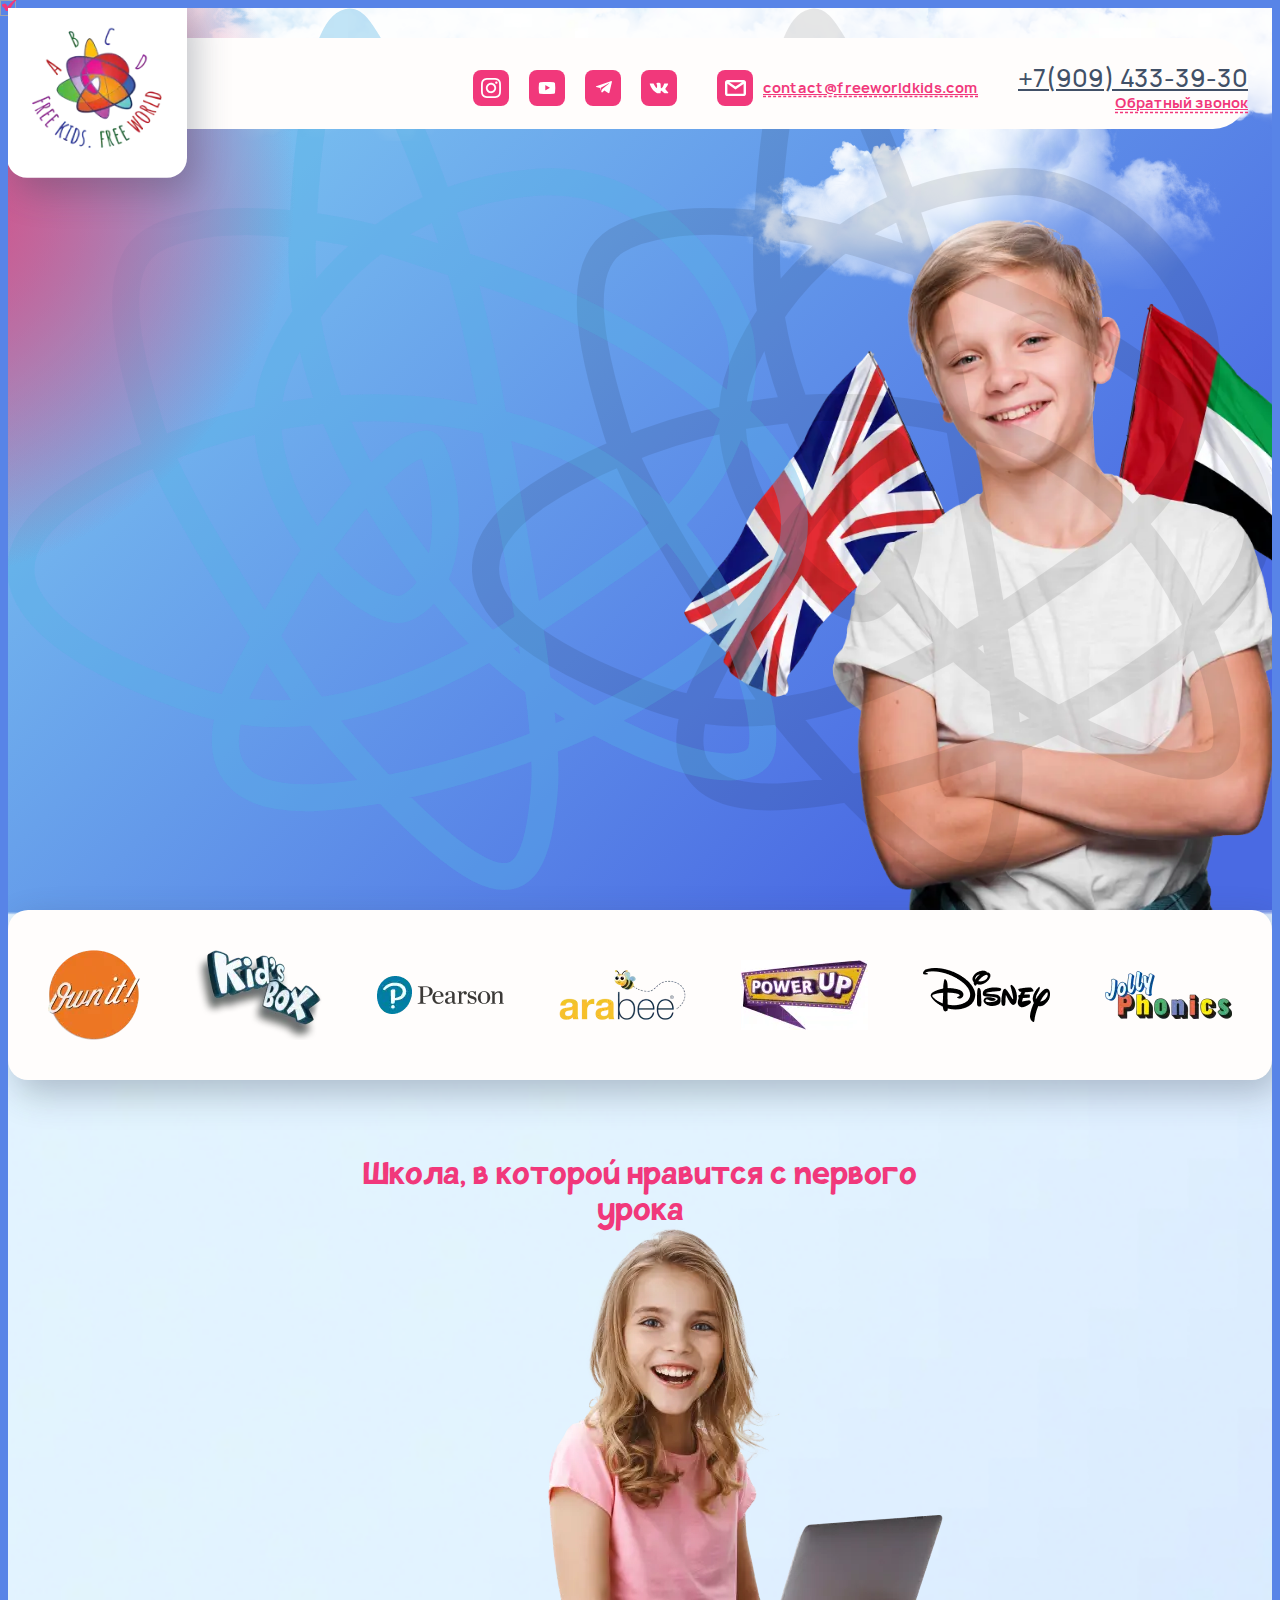
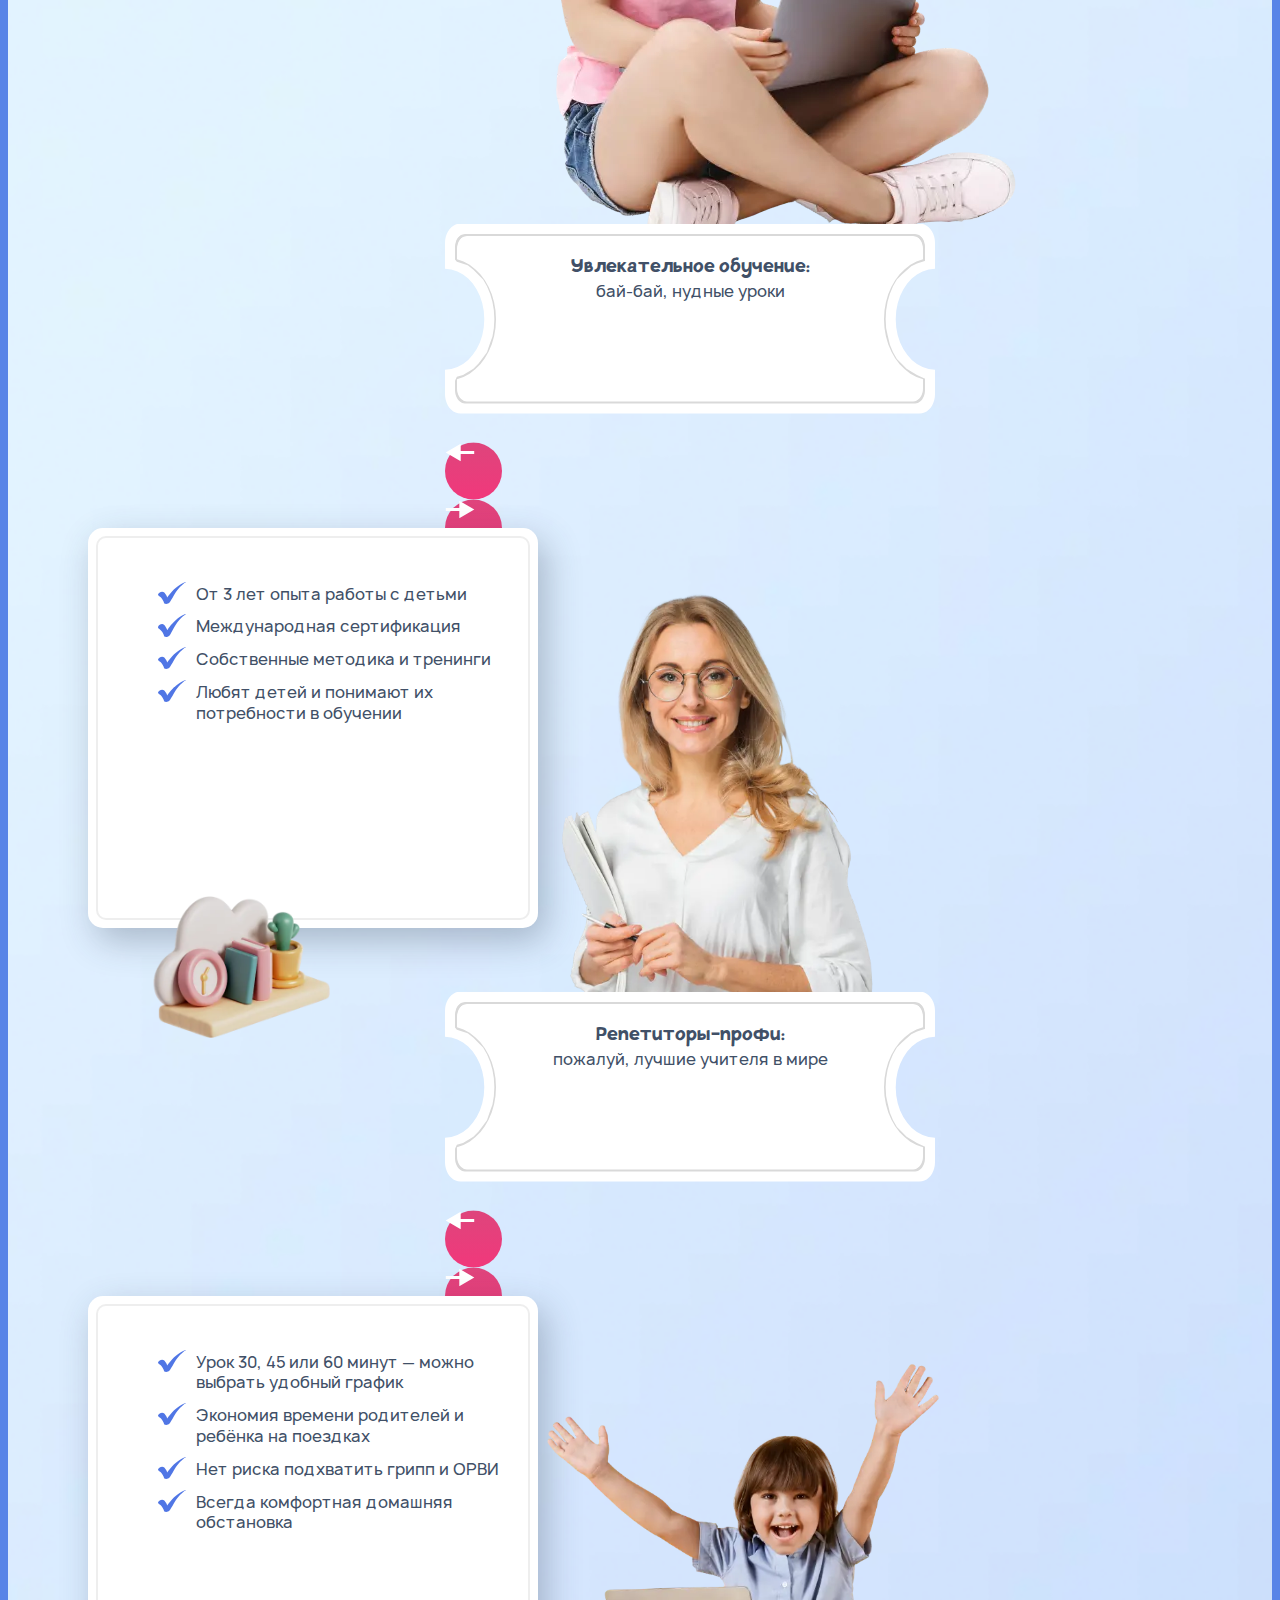
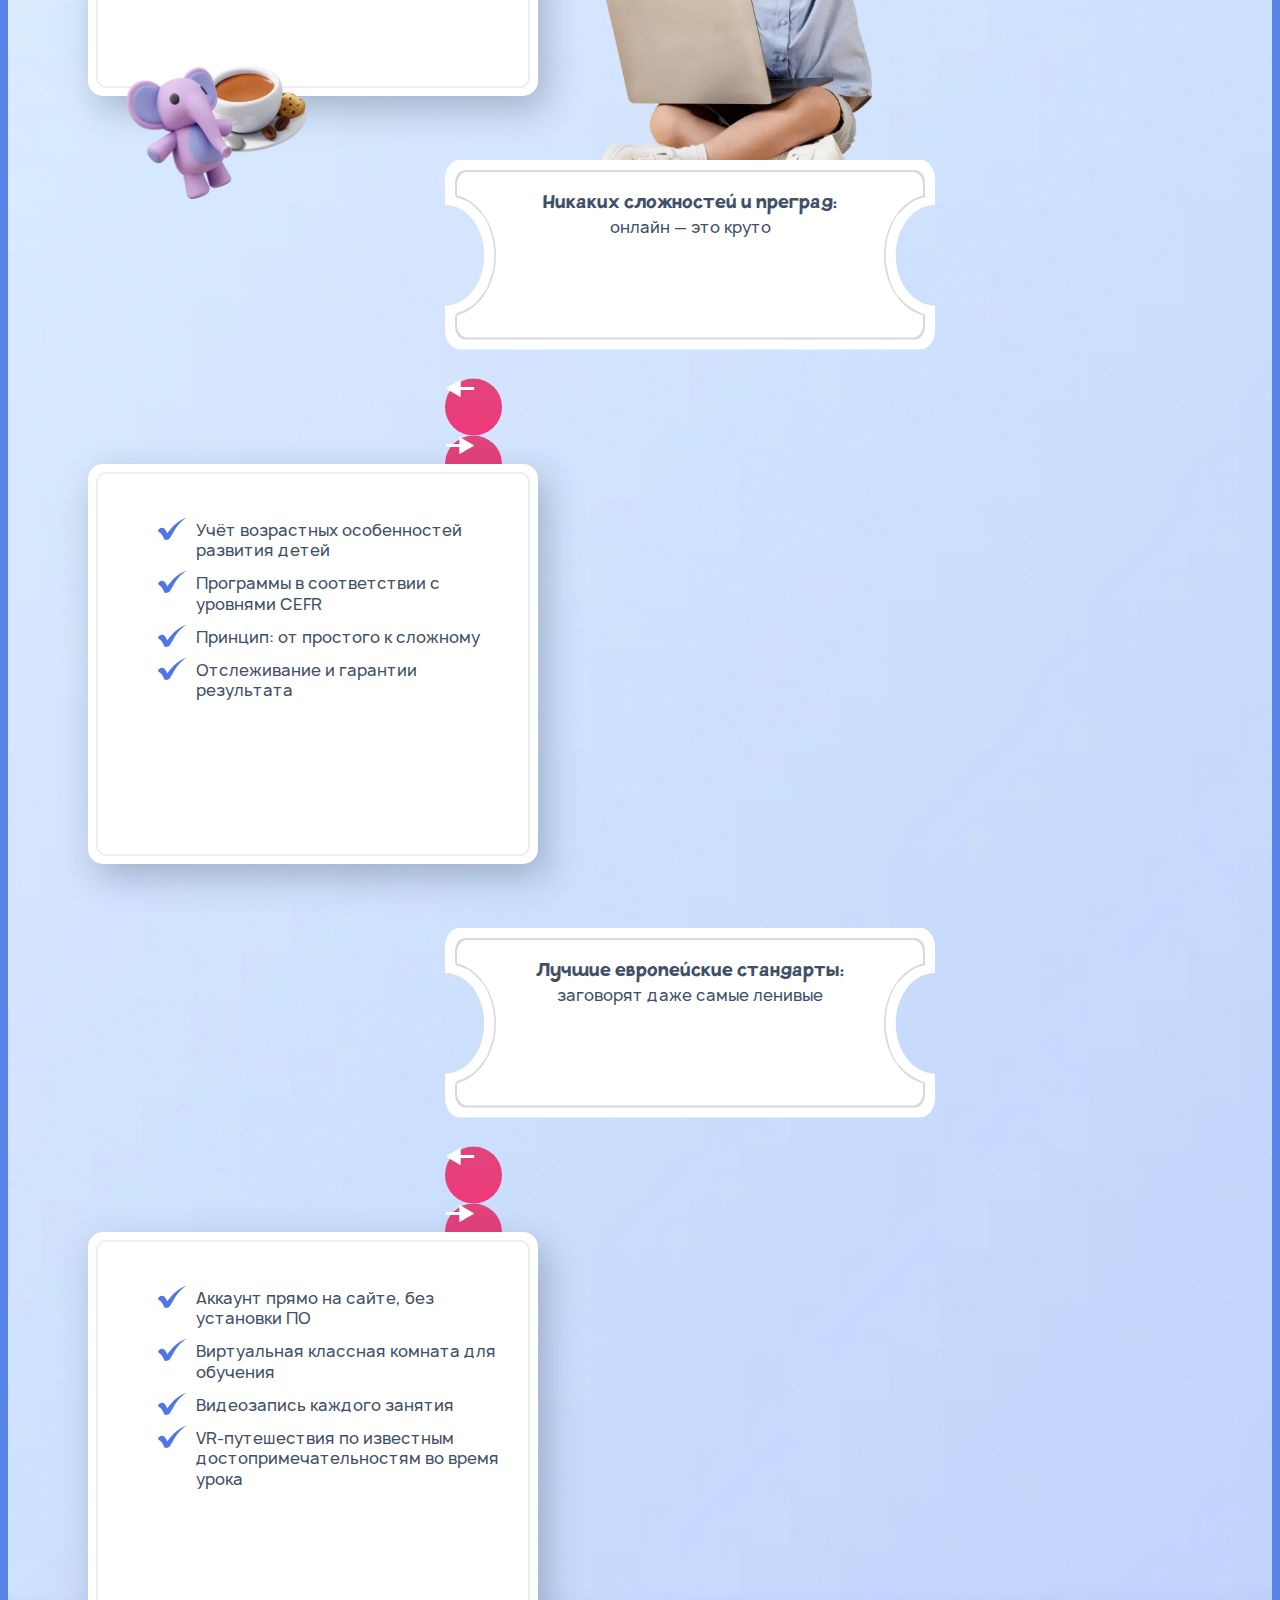
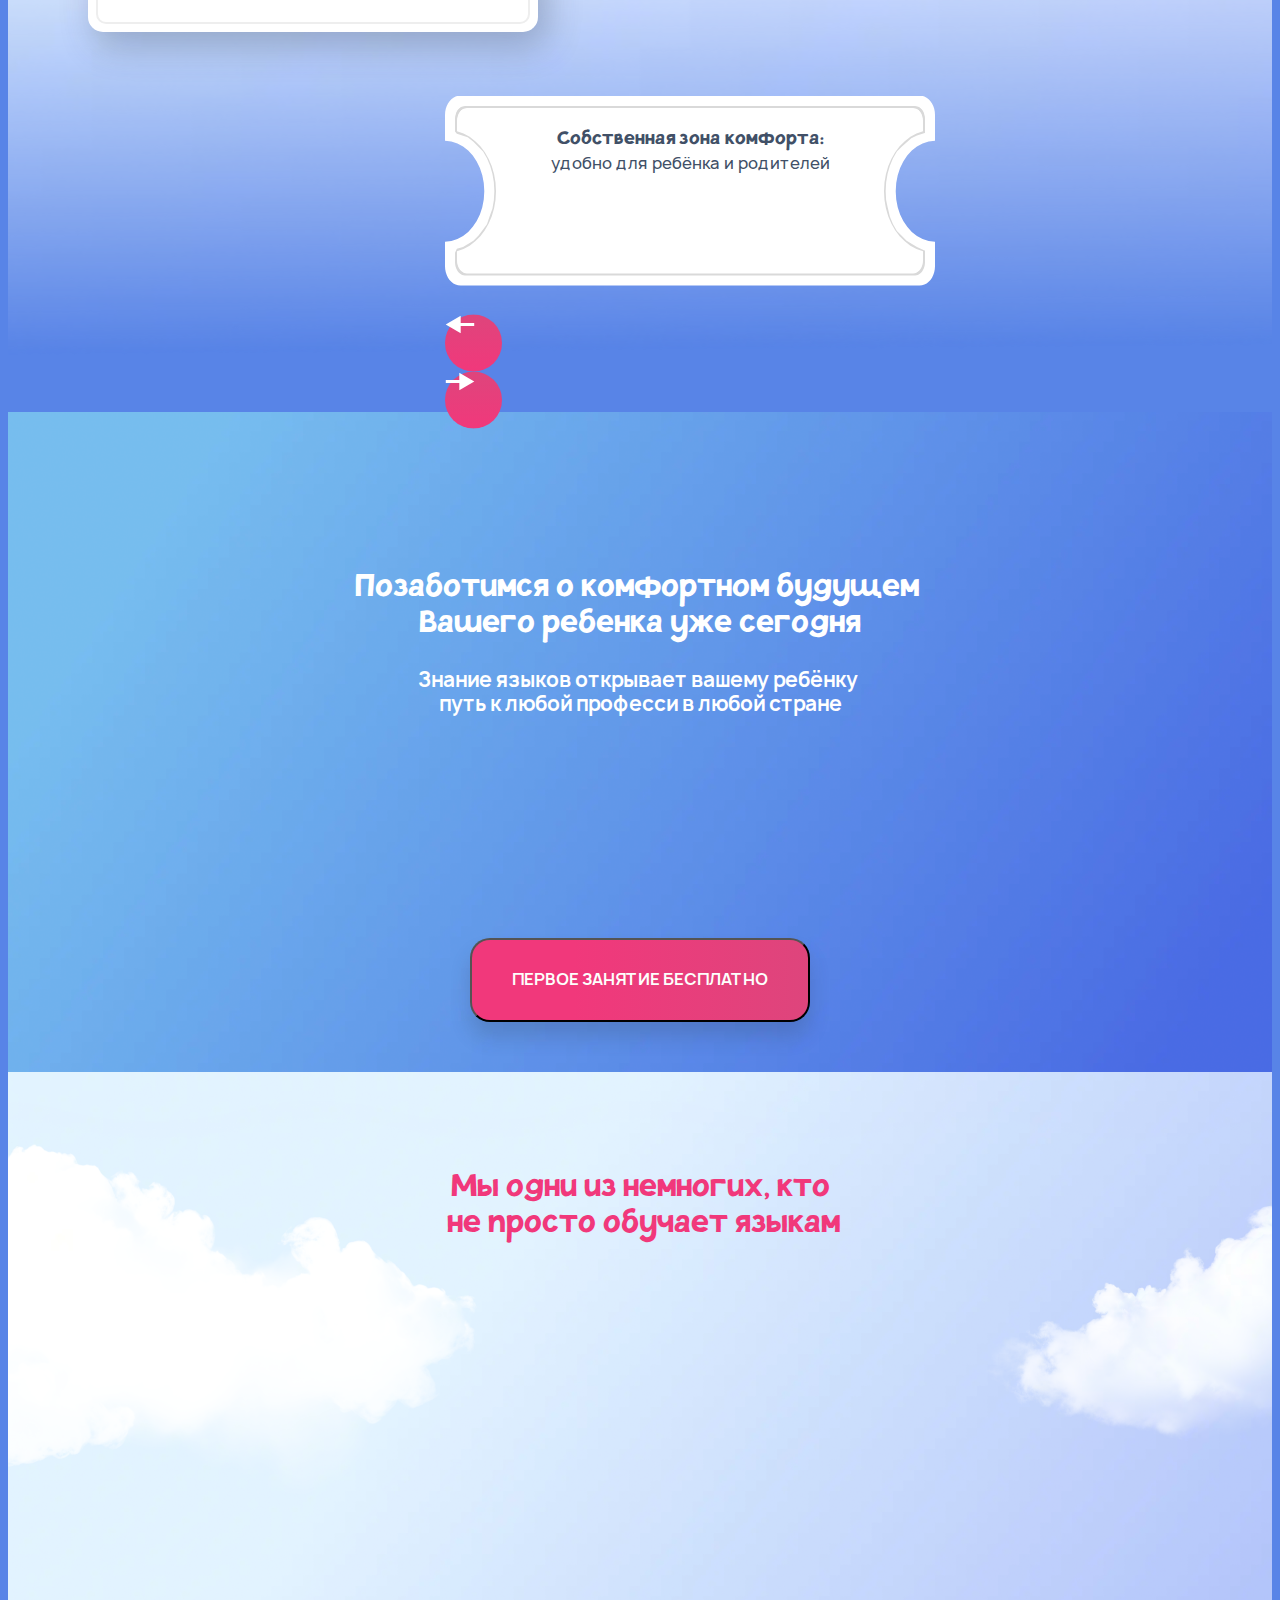
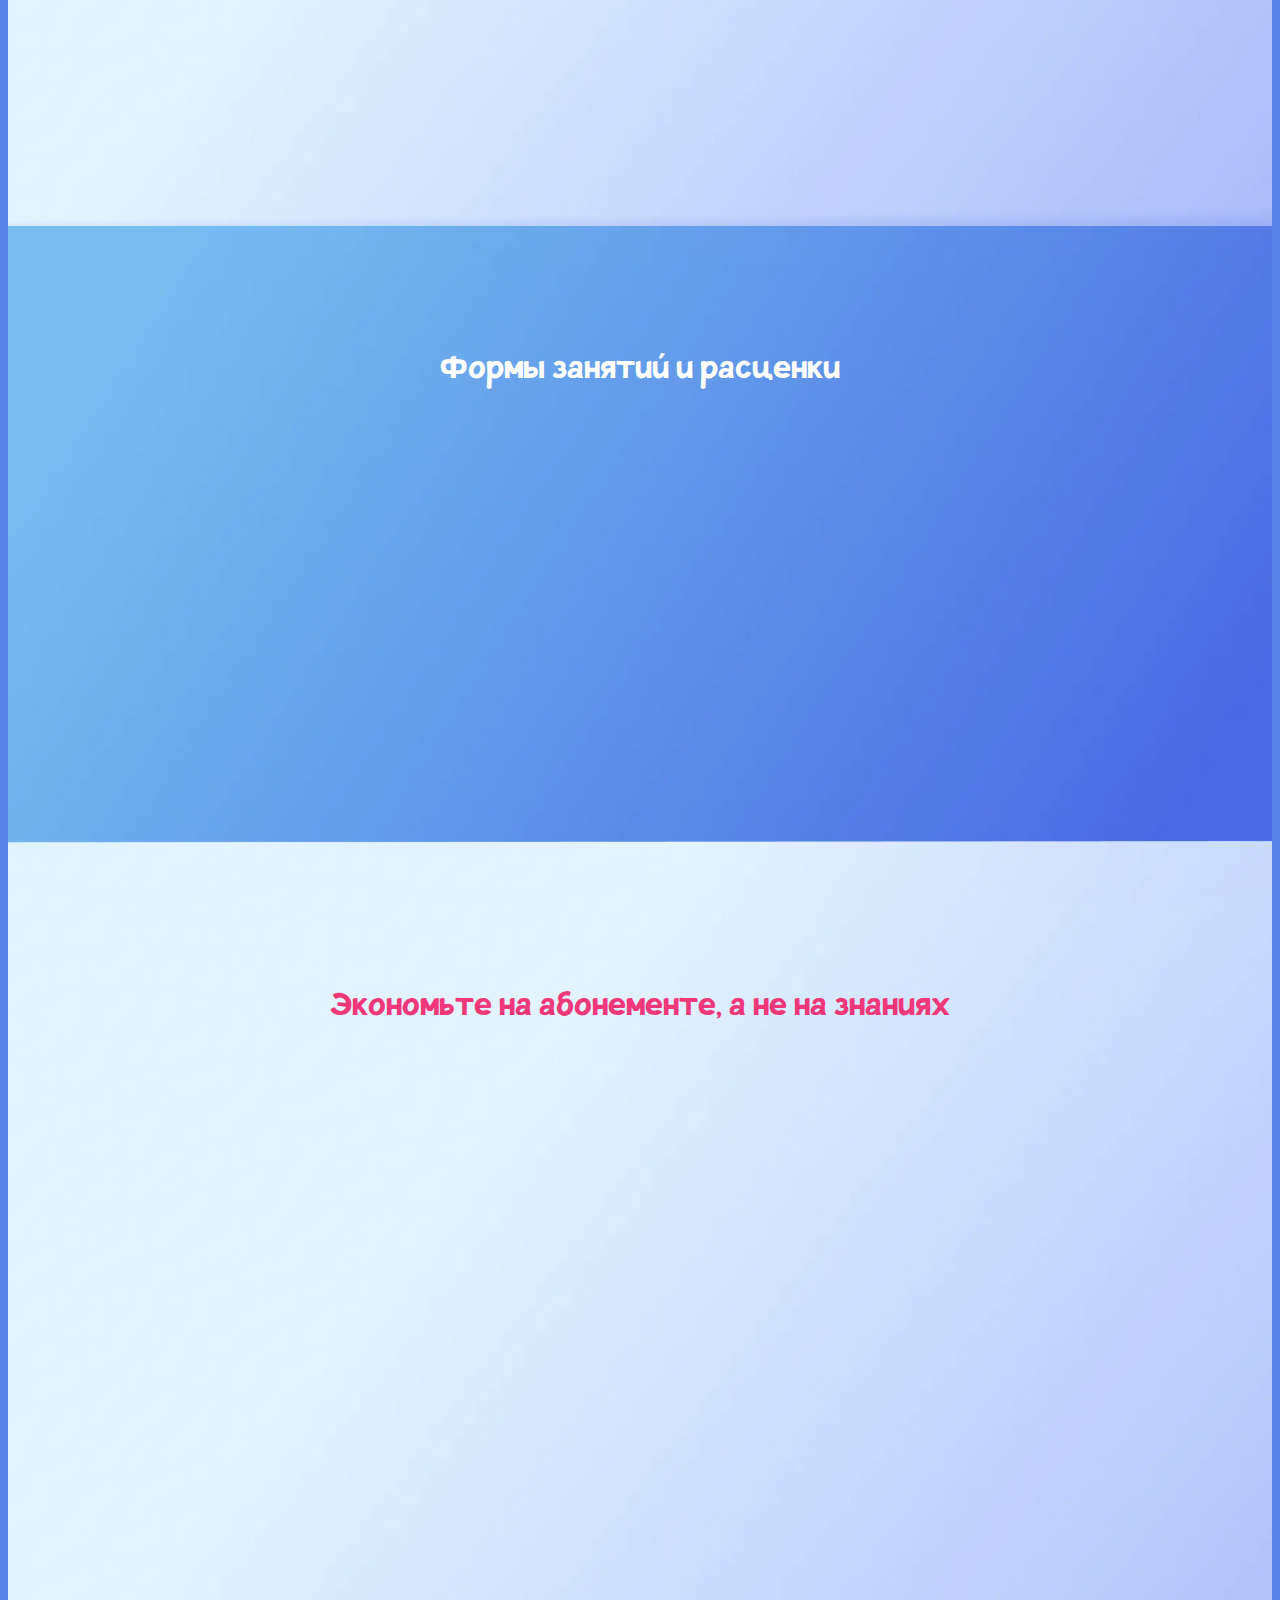
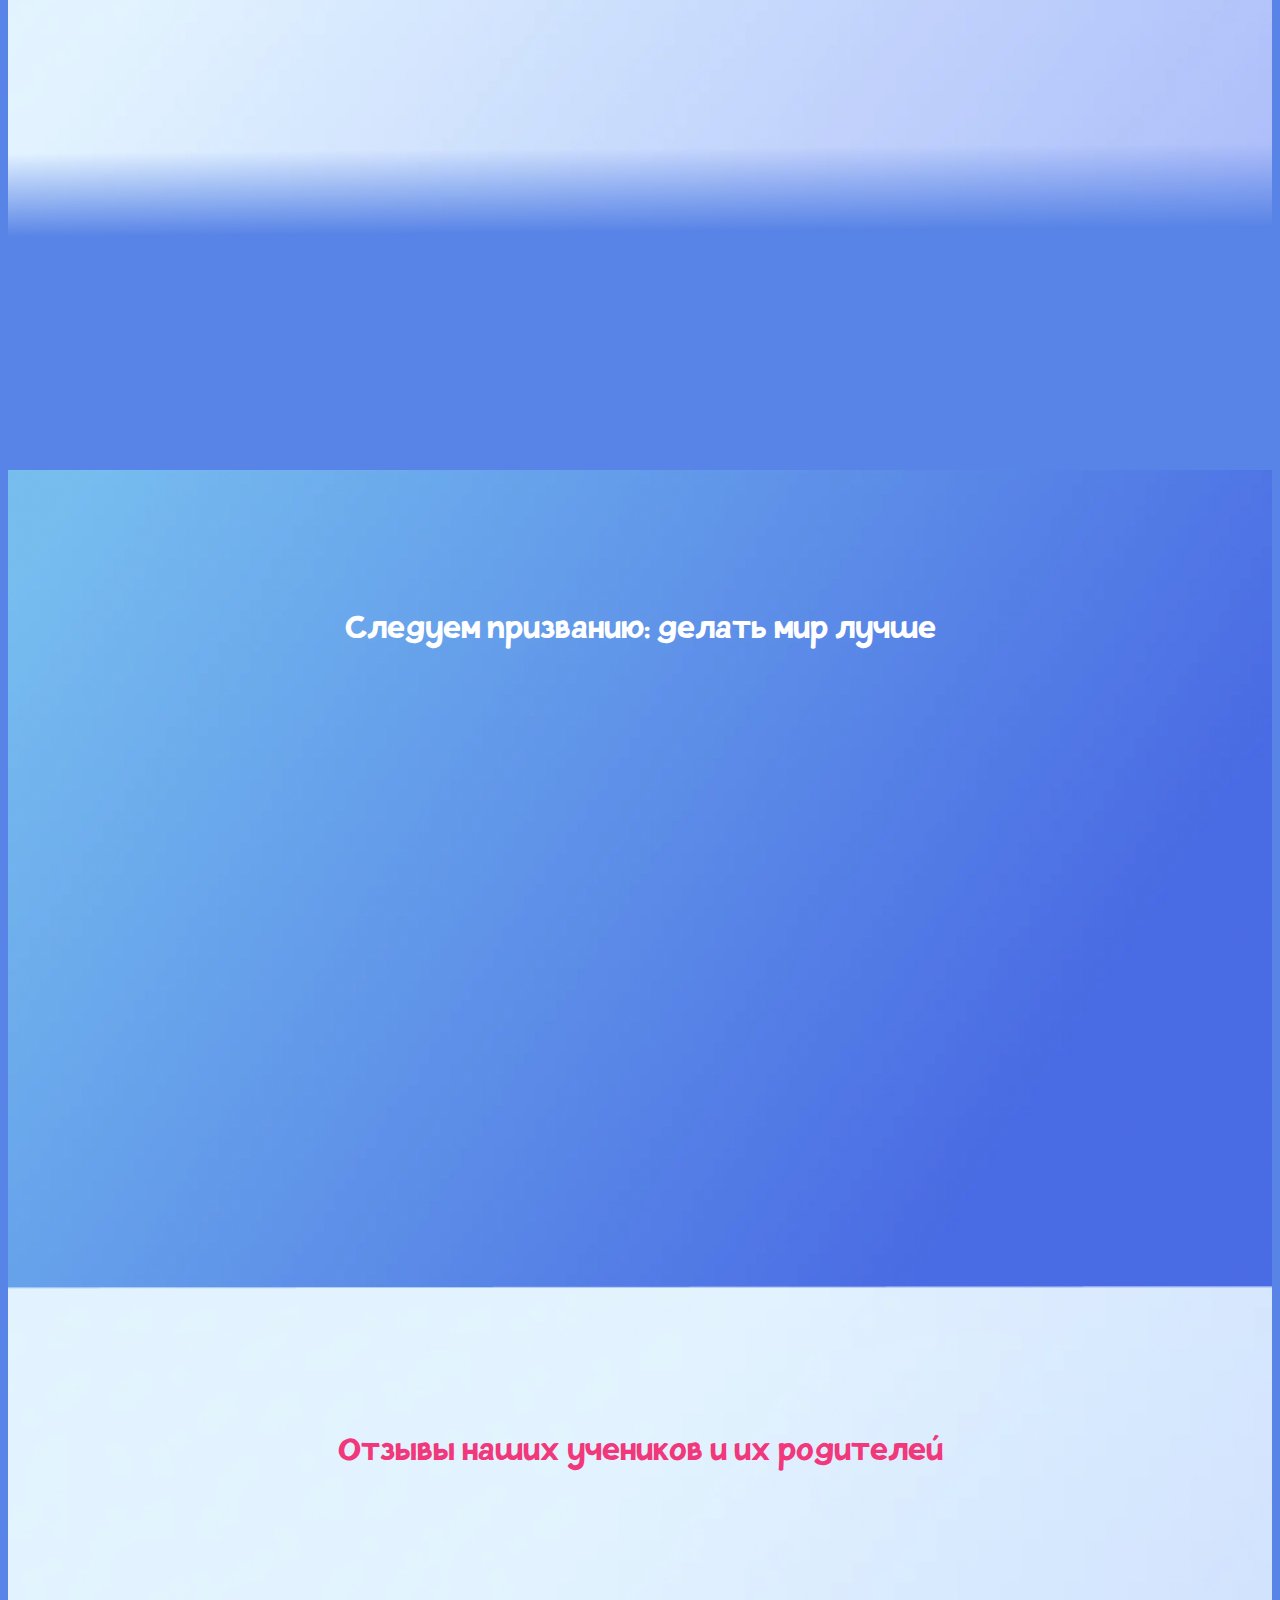
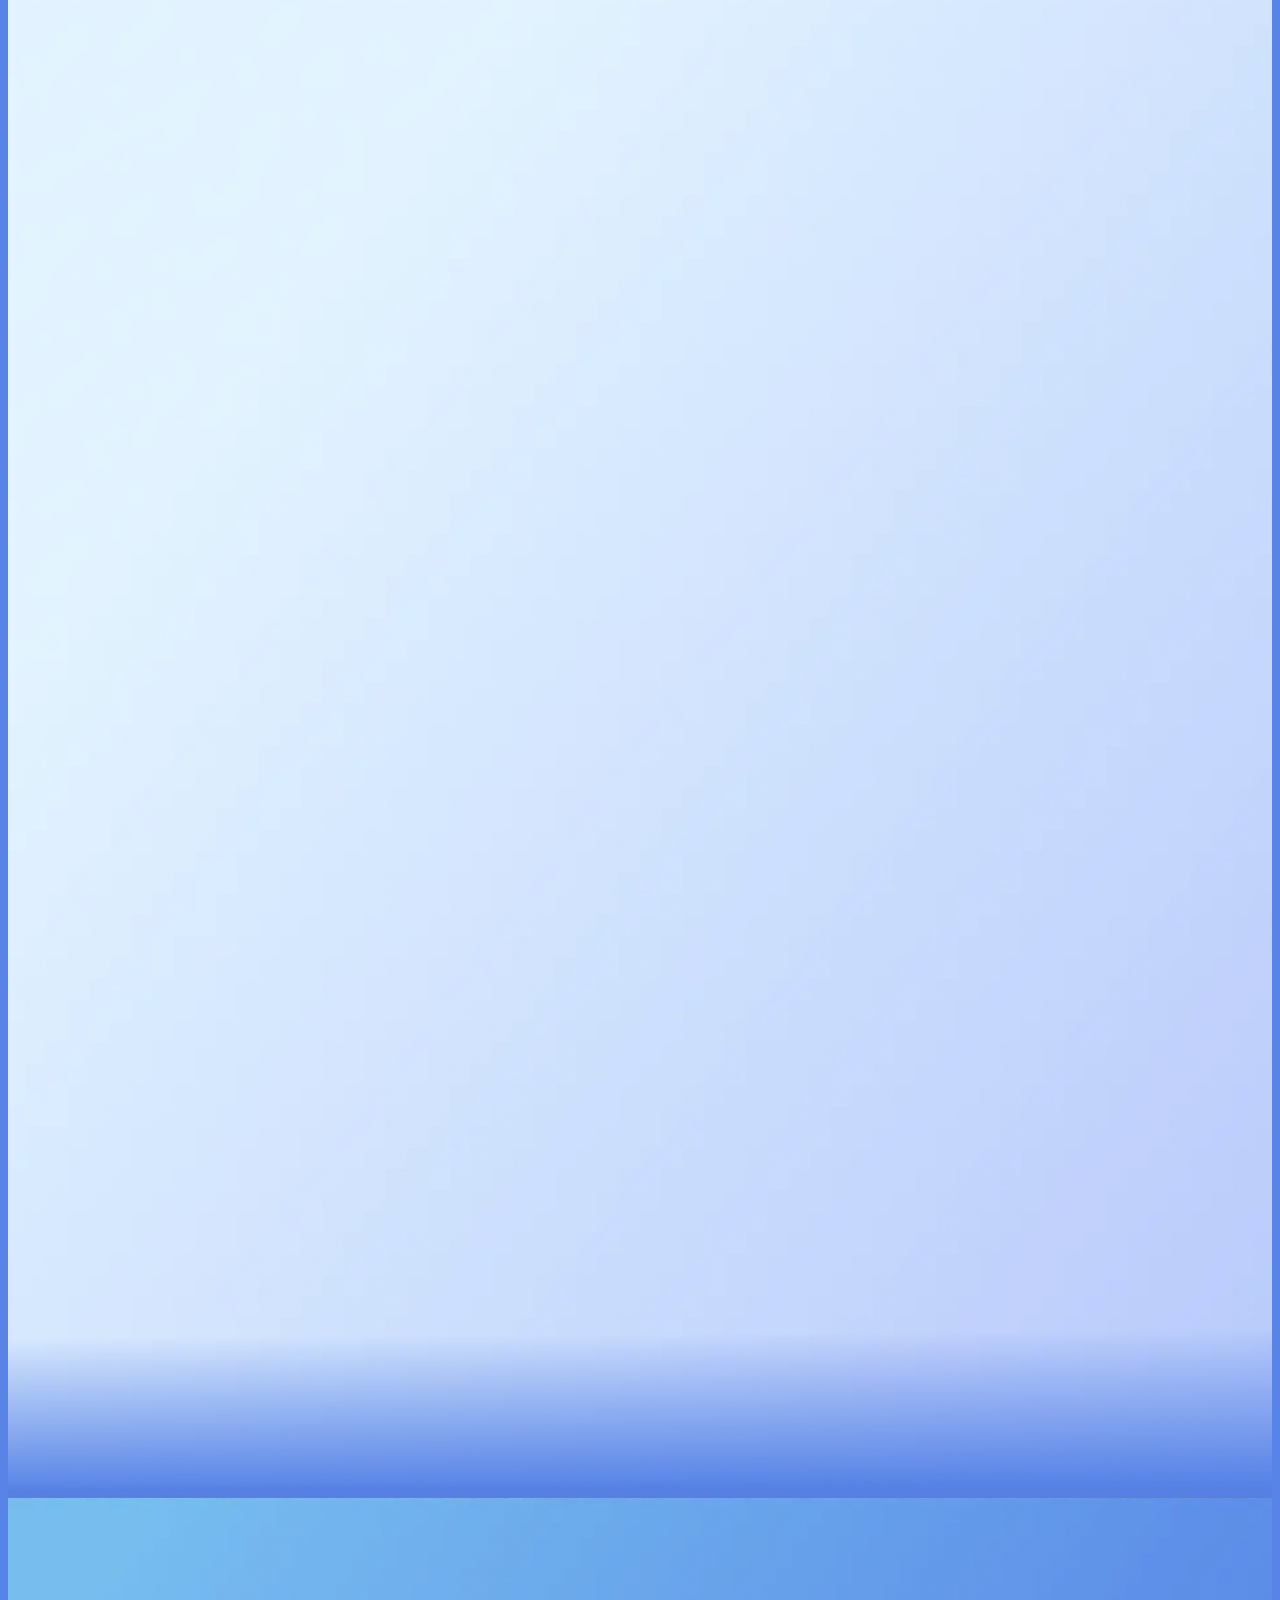
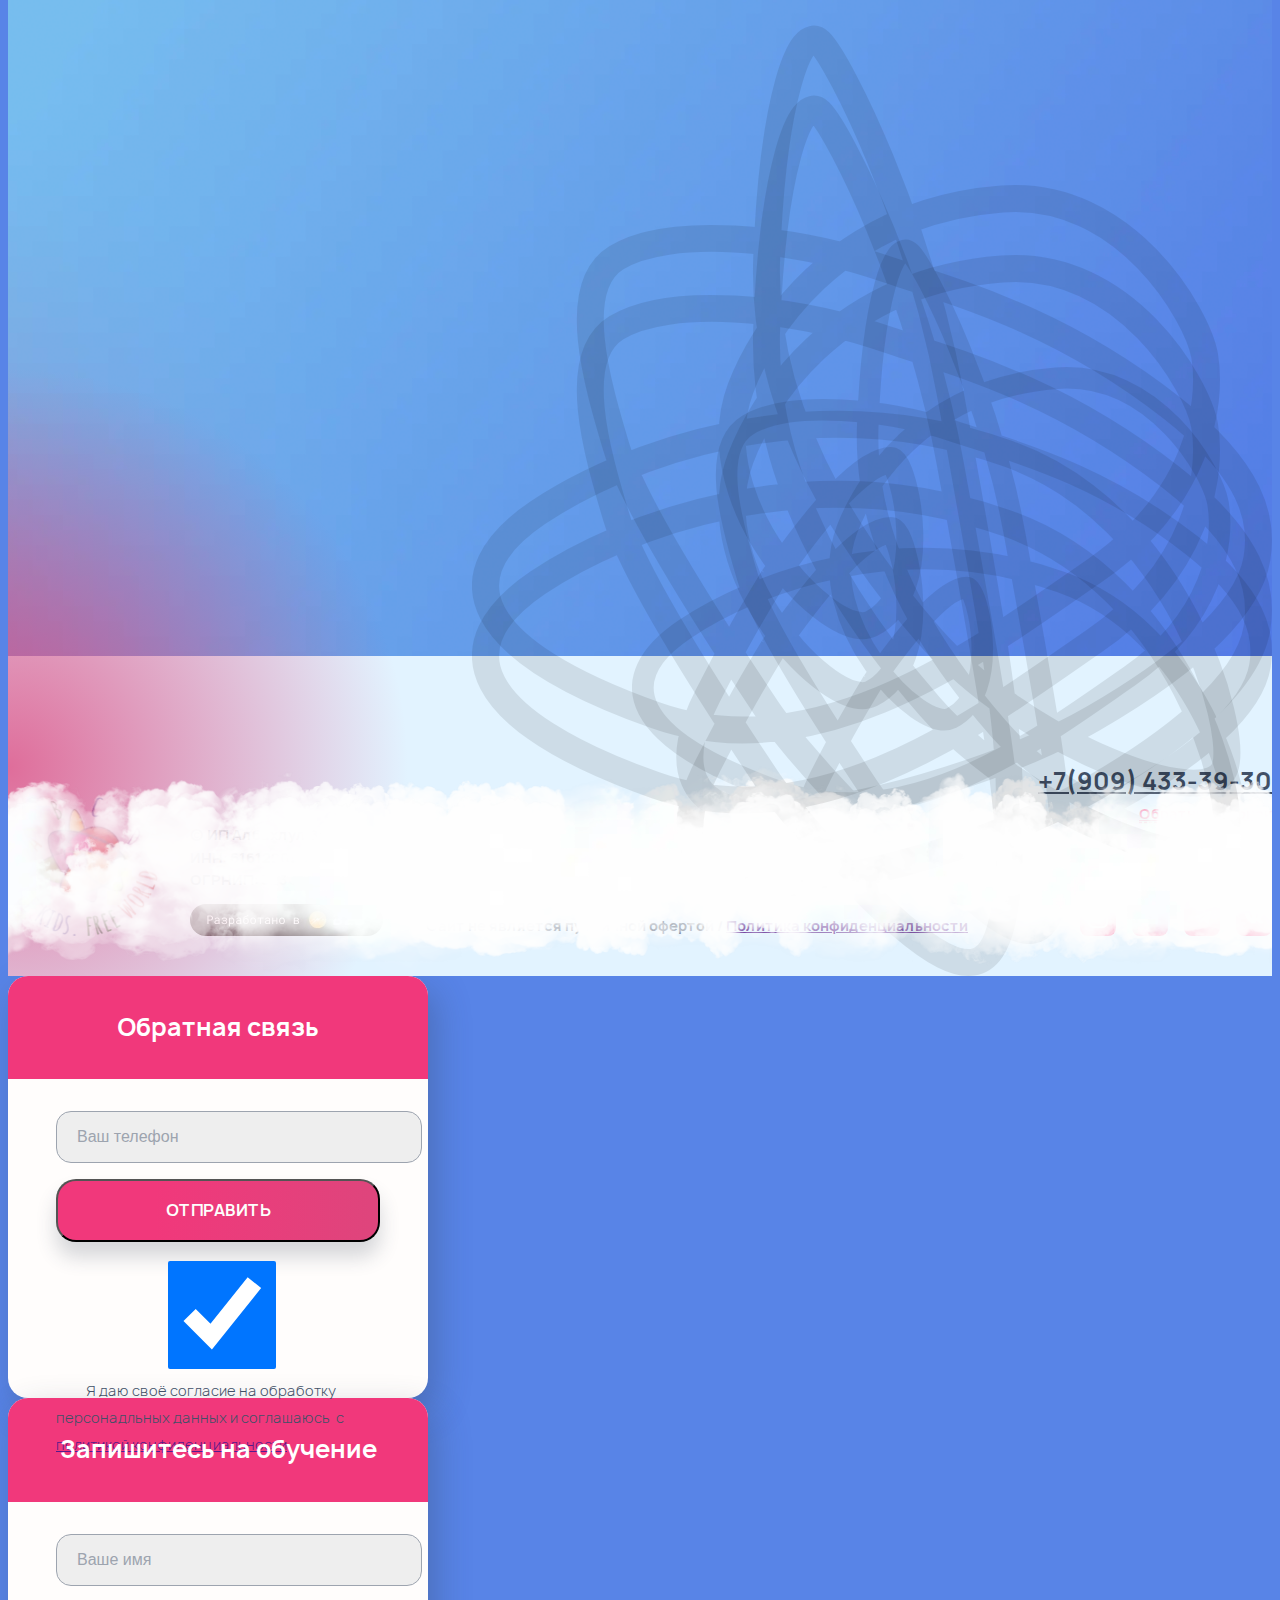
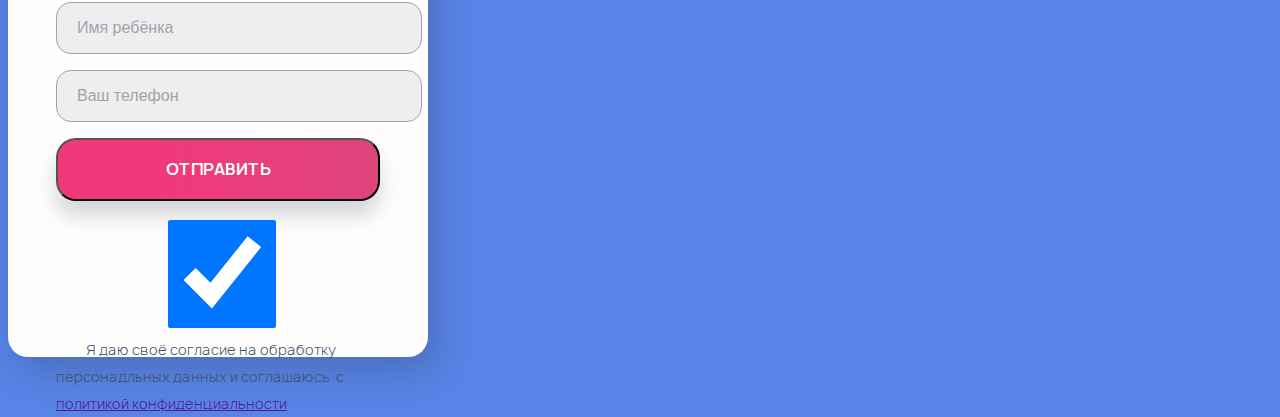
==== commit 61c0d9ca: "comment7" ====
--- a/index.html
+++ b/index.html
@@ -87,7 +87,7 @@
 </header>
 		<main class="content-wrap">
 			<section class="main-section">
-                <div class="container-fluid">
+				<div class="container-fluid">
 					<div class="main-section__inner">
 						<div class="main-section__wrap left-anim _anim-items anim-no-hide">
 							<h1>Научим уверенно говорить на английском и арабском языках детей 4-15 лет онлайн</h1>
@@ -113,7 +113,8 @@
 									<div class="main-section__item-text">
 										<strong>Это в 100 раз интереснее  </strong> мультиков и игр на планшете. -Находим подход, обучаем в +Находим подход, обучаем
+										в  игровой и интерактивной форме.
 									</div>
 								</div>
@@ -122,7 +123,8 @@
 								<div class="main-section__item-wrap">
 									<div class="main-section__item-text">
 										<strong>Это ощутимый результат</strong> уже после первых 3 занятий. -Увеличиваем словарный запас, +Увеличиваем словарный
+										запас,  прорабатываем мышление,  постановку речи и акценты.
 									</div>
@@ -134,7 +136,8 @@
 										<strong>Это преподаватели по  призванию,</strong> которые умеют  работать с детьми. Рассказываем -так, чтобы ребёнок слушал с +так,
+										чтобы ребёнок слушал с  восхищением и сам хотел учиться.
 									</div>
 								</div>
@@ -151,7 +154,7 @@
 				<div class="main-section__img4">
 					<img loading="lazy" src="img/main-img4.webp" alt="">
 				</div>
-            </section>
+			</section>
 			<div class="section-group">
 				<section class="brands">
 					<div class="container-fluid">
@@ -234,13 +237,19 @@
 													<p>бай-бай, нудные уроки</p>
 												</div>
 												<div class="info__prev">
-													<svg width="30" height="18" viewBox="0 0 30 18" fill="none" xmlns="http://www.w3.org/2000/svg">
-														<path d="M0.707031 9L15.707 0.339746V17.6603L0.707031 9ZM29.207 10.5H14.207V7.5H29.207V10.5Z" fill="white"/>
+													<svg width="30" height="18" viewBox="0 0 30 18" fill="none"
+														xmlns="http://www.w3.org/2000/svg">
+														<path
+															d="M0.707031 9L15.707 0.339746V17.6603L0.707031 9ZM29.207 10.5H14.207V7.5H29.207V10.5Z"
+															fill="white" />
 													</svg>
 												</div>
 												<div class="info__next">
-													<svg width="30" height="18" viewBox="0 0 30 18" fill="none" xmlns="http://www.w3.org/2000/svg">
-														<path d="M29.293 9L14.293 0.339746V17.6603L29.293 9ZM0.792969 10.5H15.793V7.5H0.792969V10.5Z" fill="white"/>
+													<svg width="30" height="18" viewBox="0 0 30 18" fill="none"
+														xmlns="http://www.w3.org/2000/svg">
+														<path
+															d="M29.293 9L14.293 0.339746V17.6603L29.293 9ZM0.792969 10.5H15.793V7.5H0.792969V10.5Z"
+															fill="white" />
 													</svg>
 												</div>
 												<img loading="lazy" class="info-slide__img" src="img/info-slide__img.webp" alt="">
@@ -284,13 +293,19 @@
 													<p>пожалуй, лучшие учителя в мире</p>
 												</div>
 												<div class="info__prev">
-													<svg width="30" height="18" viewBox="0 0 30 18" fill="none" xmlns="http://www.w3.org/2000/svg">
-														<path d="M0.707031 9L15.707 0.339746V17.6603L0.707031 9ZM29.207 10.5H14.207V7.5H29.207V10.5Z" fill="white"/>
+													<svg width="30" height="18" viewBox="0 0 30 18" fill="none"
+														xmlns="http://www.w3.org/2000/svg">
+														<path
+															d="M0.707031 9L15.707 0.339746V17.6603L0.707031 9ZM29.207 10.5H14.207V7.5H29.207V10.5Z"
+															fill="white" />
 													</svg>
 												</div>
 												<div class="info__next">
-													<svg width="30" height="18" viewBox="0 0 30 18" fill="none" xmlns="http://www.w3.org/2000/svg">
-														<path d="M29.293 9L14.293 0.339746V17.6603L29.293 9ZM0.792969 10.5H15.793V7.5H0.792969V10.5Z" fill="white"/>
+													<svg width="30" height="18" viewBox="0 0 30 18" fill="none"
+														xmlns="http://www.w3.org/2000/svg">
+														<path
+															d="M29.293 9L14.293 0.339746V17.6603L29.293 9ZM0.792969 10.5H15.793V7.5H0.792969V10.5Z"
+															fill="white" />
 													</svg>
 												</div>
 												<img loading="lazy" class="info-slide__img" src="img/info-slide__img2.webp" alt="">
@@ -334,13 +349,19 @@
 													<p>онлайн — это круто</p>
 												</div>
 												<div class="info__prev">
-													<svg width="30" height="18" viewBox="0 0 30 18" fill="none" xmlns="http://www.w3.org/2000/svg">
-														<path d="M0.707031 9L15.707 0.339746V17.6603L0.707031 9ZM29.207 10.5H14.207V7.5H29.207V10.5Z" fill="white"/>
+													<svg width="30" height="18" viewBox="0 0 30 18" fill="none"
+														xmlns="http://www.w3.org/2000/svg">
+														<path
+															d="M0.707031 9L15.707 0.339746V17.6603L0.707031 9ZM29.207 10.5H14.207V7.5H29.207V10.5Z"
+															fill="white" />
 													</svg>
 												</div>
 												<div class="info__next">
-													<svg width="30" height="18" viewBox="0 0 30 18" fill="none" xmlns="http://www.w3.org/2000/svg">
-														<path d="M29.293 9L14.293 0.339746V17.6603L29.293 9ZM0.792969 10.5H15.793V7.5H0.792969V10.5Z" fill="white"/>
+													<svg width="30" height="18" viewBox="0 0 30 18" fill="none"
+														xmlns="http://www.w3.org/2000/svg">
+														<path
+															d="M29.293 9L14.293 0.339746V17.6603L29.293 9ZM0.792969 10.5H15.793V7.5H0.792969V10.5Z"
+															fill="white" />
 													</svg>
 												</div>
 												<img loading="lazy" class="info-slide__img" src="img/info-slide__img3.webp" alt="">
@@ -384,13 +405,19 @@
 													<p>заговорят даже самые ленивые</p>
 												</div>
 												<div class="info__prev">
-													<svg width="30" height="18" viewBox="0 0 30 18" fill="none" xmlns="http://www.w3.org/2000/svg">
-														<path d="M0.707031 9L15.707 0.339746V17.6603L0.707031 9ZM29.207 10.5H14.207V7.5H29.207V10.5Z" fill="white"/>
+													<svg width="30" height="18" viewBox="0 0 30 18" fill="none"
+														xmlns="http://www.w3.org/2000/svg">
+														<path
+															d="M0.707031 9L15.707 0.339746V17.6603L0.707031 9ZM29.207 10.5H14.207V7.5H29.207V10.5Z"
+															fill="white" />
 													</svg>
 												</div>
 												<div class="info__next">
-													<svg width="30" height="18" viewBox="0 0 30 18" fill="none" xmlns="http://www.w3.org/2000/svg">
-														<path d="M29.293 9L14.293 0.339746V17.6603L29.293 9ZM0.792969 10.5H15.793V7.5H0.792969V10.5Z" fill="white"/>
+													<svg width="30" height="18" viewBox="0 0 30 18" fill="none"
+														xmlns="http://www.w3.org/2000/svg">
+														<path
+															d="M29.293 9L14.293 0.339746V17.6603L29.293 9ZM0.792969 10.5H15.793V7.5H0.792969V10.5Z"
+															fill="white" />
 													</svg>
 												</div>
 												<img loading="lazy" class="info-slide__img" src="img/info-slide__img4.webp" alt="">
@@ -434,13 +461,19 @@
 													<p>удобно для ребёнка и родителей</p>
 												</div>
 												<div class="info__prev">
-													<svg width="30" height="18" viewBox="0 0 30 18" fill="none" xmlns="http://www.w3.org/2000/svg">
-														<path d="M0.707031 9L15.707 0.339746V17.6603L0.707031 9ZM29.207 10.5H14.207V7.5H29.207V10.5Z" fill="white"/>
+													<svg width="30" height="18" viewBox="0 0 30 18" fill="none"
+														xmlns="http://www.w3.org/2000/svg">
+														<path
+															d="M0.707031 9L15.707 0.339746V17.6603L0.707031 9ZM29.207 10.5H14.207V7.5H29.207V10.5Z"
+															fill="white" />
 													</svg>
 												</div>
 												<div class="info__next">
-													<svg width="30" height="18" viewBox="0 0 30 18" fill="none" xmlns="http://www.w3.org/2000/svg">
-														<path d="M29.293 9L14.293 0.339746V17.6603L29.293 9ZM0.792969 10.5H15.793V7.5H0.792969V10.5Z" fill="white"/>
+													<svg width="30" height="18" viewBox="0 0 30 18" fill="none"
+														xmlns="http://www.w3.org/2000/svg">
+														<path
+															d="M29.293 9L14.293 0.339746V17.6603L29.293 9ZM0.792969 10.5H15.793V7.5H0.792969V10.5Z"
+															fill="white" />
 													</svg>
 												</div>
 												<img loading="lazy" class="info-slide__img" src="img/info-slide__img5.webp" alt="">
@@ -481,7 +514,8 @@
 								</div>
 								<div class="service-card__desc">
 									<div class="service-card__title">Научим читать:</div>
-									<div class="service-card__text">20-25 часов практики сказки, журналы, комиксы, книги скорость и выразительность чтения</div>
+									<div class="service-card__text">20-25 часов практики сказки, журналы, комиксы, книги скорость и
+										выразительность чтения</div>
 								</div>
 							</div>
 							<div class="service-card">
@@ -531,11 +565,13 @@
 								<div class="info2-card__shadow">
 									<div class="info2-card__wrap">
 										<div class="info2-card__subtitle">А вы знали, что <strong>92% детей</strong> лучше -усваивают материал при +усваивают
+											материал при  доверительном отношении  к преподавателю?</div>
 										<div class="info2-card__text">Наш метод «любить и дружить» позволяет -раскрыть ребенка как личность и помогает +раскрыть ребенка как личность и
+											помогает  ему реализоваться в дальнейшем.</div>
 									</div>
 								</div>
@@ -810,7 +846,8 @@
 							<div class="discount__title">Дарим
 								<span class="text_color">25% скидки</span>
 								<br>
-								за приглашённого друга!</div>
+								за приглашённого друга!
+							</div>
 							<div class="discount__text">считаем, что дружбу нужно ценить с детства</div>
 						</div>
 						<div class="discount__img">
@@ -843,11 +880,13 @@
 											<img loading="lazy" src="img/info3-card__img.webp" alt="">
 										</div>
 										<div class="info3-card__desc">
-											<div class="info3-card__title">С чего мы <span class="text_color">начинали</span> 1 год назад</div>
+											<div class="info3-card__title">С чего мы <span class="text_color">начинали</span> 1 год назад
+											</div>
 											<div class="info3-card__text">
 												<p>Огромное желание и уверенность в том,  что детское обучение может быть -увлекательным и эффективным для +увлекательным и
+													эффективным для  ребёнка, а также удобным для родителей.</p>
 											</div>
 										</div>
@@ -868,11 +907,13 @@
 «Свободные дети, свободный мир»</p>
 												<p>Этот благодтворительный проект  даст возможность детям из бедных -стран получать онлайн-образование +стран получать
+													онлайн-образование  бесплатно.</p>
 												<p><strong>10%-20%</strong> от текущей прибыли будет  направлено в фонд развития этого -проекта.</p>
+проекта.
+												</p>
 											</div>
 										</div>
 									</div>
@@ -895,11 +936,13 @@
 											<div class="info3-card__text">
 												<p>Онлайн-платформа для интерактивного  обучения с уникальными для стран СНГ -уроками по арабскому и английскому +уроками по арабскому
+													и английскому  языках.</p>
 												<p>Привлекаем и проводим отбор лучших  преподавателей, создаём команду -специалистов, которые хотят сделать +специалистов, которые
+													хотят сделать  мир лучше.</p>
 											</div>
 										</div>
@@ -914,14 +957,17 @@
 											<div class="info3-card__text">
 												<p>Наша миссия — не просто учить детей  новым языкам. Мы заботимся о том, -чтобы вашему ребёнку было интересно +чтобы вашему ребёнку
+													было интересно  и комфортно с учителем.</p>
 												<p>Наши преподаватели предоставляют  знания в их самой простой и -увлекательной форме, чтобы ребёнок +увлекательной форме, чтобы
+													ребёнок  лучше усваивал информацию, легче  адаптировался к новому языку и имел -возможность сделать вклад в наш мир.</p>
+возможность
+													сделать вклад в наш мир.</p>
 											</div>
 										</div>
 									</div>
@@ -955,16 +1001,16 @@
 									<div class="feedback-card__title">Меня зовут Елена, сын Иван 8  лет. Мы занимаемся уже год.</div>
 									<div class="feedback-card__text">
-										<p>Замечательная школа. Разработали -индивидуальную методику обучения. -Все занятия проходят в доступной и -игровой форме. За этот период -значительно увеличился словарный -запас у ребёнка, может составлять -предложения, отвечать на вопросы. Замечательная школа. Разработали -индивидуальную методику обучения. -Все занятия проходят в доступной и -игровой форме.</p>
+										<p>
+											Меня зовут Елена, сын Иван 8 лет. Мы занимаемся уже год,
+											Замечательный преподаватель. Разработал индивидуальную методику обучения. Все занятия проходят в
+											доступной и игровой
+											форме. За этот период значительно увеличился словарный запас у ребёнка, может составлять
+											предложения, отвечать на
+											вопросы. Наша цель - достигнуть больших результатов в устной речи, чтобы ребёнок чувствовал себя
+											более свободно в
+											общении. Рекомендуем!!
+										</p>
 									</div>
 									<div class="feedback-card__bottom">
 										<div class="feedback-card__btn">
@@ -987,19 +1033,17 @@
 									</div>
 									<div class="feedback-card__title">Всем здравствуйте!</div>
 									<div class="feedback-card__text">
-										<p>Хотела бы поделиться нашим опытом -занятий с Зейном. У моей дочки -был такой период, когда мы -приостановили интенсивные занятия -английским языком и оставили только -книжки и мультики. И через какой-то -период времени она начала -отказываться общаться со мной на Хотела бы поделиться нашим опытом -занятий с Зейном. У моей дочки -был такой период, когда мы -приостановили интенсивные занятия -английским языком и оставили только -книжки и мультики.</p>
+										<p>
+											«Это потрясающая онлайн-школа, моей дочери Софии нравится Free World Academy. Ей нравится каждый
+											урок, все программы и
+											мероприятия. Они делают любой всё простым и завлекающим учеников, благодаря вовлеченности и опыту
+											их преподавателей.
+											“Если ребенок не учится так, как мы учим, возможно, нам следует учить так, как учатся они” - Free
+											World Academy знает,
+											как сделать это на отлично. Их преподаватели знают, как общаться, слушать, поддерживать и
+											вовлекать. Вот почему София
+											начала совершенствовать свои языковые навыки. Лучшая языковая школа в мире!!"
+										</p>
 									</div>
 									<div class="feedback-card__bottom">
 										<div class="feedback-card__btn">
@@ -1024,49 +1068,16 @@
 									<div class="feedback-card__title">Меня зовут Елена, сын Иван 8  лет. Мы занимаемся уже год.</div>
 									<div class="feedback-card__text">
-										<p>Замечательная школа. Разработали -индивидуальную методику обучения. -Все занятия проходят в доступной и -игровой форме. За этот период -значительно увеличился словарный -запас у ребёнка, может составлять -предложения, отвечать на вопросы. Замечательная школа. Разработали -индивидуальную методику обучения. -Все занятия проходят в доступной и -игровой форме.</p>
-									</div>
-									<div class="feedback-card__bottom">
-										<div class="feedback-card__btn">
-											<span>читать полностью</span>
-											<span>Скрыть</span>
-										</div>
-									</div>
-								</div>
-								<div class="feedback-card">
-									<div class="feedback-card__top">
-										<div class="feedback-card__user">
-											<div class="feedback-card__user-img">
-												<img src="img/avatar.webp" alt="">
-											</div>
-											<div class="feedback-card__user-desc">
-												<div class="feedback-card__user-name">Иван, 8 лет</div>
-												<div class="feedback-card__user-text">Отзыв мамы Елены</div>
-											</div>
-										</div>
-									</div>
-									<div class="feedback-card__title">Меня зовут Елена, сын Иван 8 -лет. Мы занимаемся уже год.</div>
-									<div class="feedback-card__text">
-										<p>Замечательная школа. Разработали -индивидуальную методику обучения. -Все занятия проходят в доступной и -игровой форме. За этот период -значительно увеличился словарный -запас у ребёнка, может составлять -предложения, отвечать на вопросы. Замечательная школа. Разработали -индивидуальную методику обучения. -Все занятия проходят в доступной и -игровой форме.</p>
+										<p>
+											Меня зовут Елена, сын Иван 8 лет. Мы занимаемся уже год,
+											Замечательный преподаватель. Разработал индивидуальную методику обучения. Все занятия проходят в
+											доступной и игровой
+											форме. За этот период значительно увеличился словарный запас у ребёнка, может составлять
+											предложения, отвечать на
+											вопросы. Наша цель - достигнуть больших результатов в устной речи, чтобы ребёнок чувствовал себя
+											более свободно в
+											общении. Рекомендуем!!
+										</p>
 									</div>
 									<div class="feedback-card__bottom">
 										<div class="feedback-card__btn">
@@ -1089,19 +1100,17 @@
 									</div>
 									<div class="feedback-card__title">Всем здравствуйте!</div>
 									<div class="feedback-card__text">
-										<p>Хотела бы поделиться нашим опытом -занятий с Зейном. У моей дочки -был такой период, когда мы -приостановили интенсивные занятия -английским языком и оставили только -книжки и мультики. И через какой-то -период времени она начала -отказываться общаться со мной на Хотела бы поделиться нашим опытом -занятий с Зейном. У моей дочки -был такой период, когда мы -приостановили интенсивные занятия -английским языком и оставили только -книжки и мультики.</p>
+										<p>
+											«Это потрясающая онлайн-школа, моей дочери Софии нравится Free World Academy. Ей нравится каждый
+											урок, все программы и
+											мероприятия. Они делают любой всё простым и завлекающим учеников, благодаря вовлеченности и опыту
+											их преподавателей.
+											“Если ребенок не учится так, как мы учим, возможно, нам следует учить так, как учатся они” - Free
+											World Academy знает,
+											как сделать это на отлично. Их преподаватели знают, как общаться, слушать, поддерживать и
+											вовлекать. Вот почему София
+											начала совершенствовать свои языковые навыки. Лучшая языковая школа в мире!!"
+										</p>
 									</div>
 									<div class="feedback-card__bottom">
 										<div class="feedback-card__btn">
@@ -1111,49 +1120,18 @@
 										<a class="feedback-card__link2" href="#video" data-fancybox="video">видеоотзыв</a>
 									</div>
 								</div>
-								<div class="feedback-card">
-									<div class="feedback-card__top">
-										<div class="feedback-card__user">
-											<div class="feedback-card__user-img">
-												<img src="img/avatar.webp" alt="">
-											</div>
-											<div class="feedback-card__user-desc">
-												<div class="feedback-card__user-name">Иван, 8 лет</div>
-												<div class="feedback-card__user-text">Отзыв мамы Елены</div>
-											</div>
-										</div>
-									</div>
-									<div class="feedback-card__title">Меня зовут Елена, сын Иван 8 -лет. Мы занимаемся уже год.</div>
-									<div class="feedback-card__text">
-										<p>Замечательная школа. Разработали -индивидуальную методику обучения. -Все занятия проходят в доступной и -игровой форме. За этот период -значительно увеличился словарный -запас у ребёнка, может составлять -предложения, отвечать на вопросы. Замечательная школа. Разработали -индивидуальную методику обучения. -Все занятия проходят в доступной и -игровой форме.</p>
-									</div>
-									<div class="feedback-card__bottom">
-										<div class="feedback-card__btn">
-											<span>читать полностью</span>
-											<span>Скрыть</span>
-										</div>
-									</div>
-								</div>
 							</div>
 							<div class="feedbacks__slider-nav">
 								<div class="feedbacks__prev">
 									<svg width="30" height="19" viewBox="0 0 30 19" fill="none" xmlns="http://www.w3.org/2000/svg">
-										<path d="M0.707031 9.5L15.707 0.839746V18.1603L0.707031 9.5ZM29.207 11H14.207V8H29.207V11Z" fill="white"/>
+										<path d="M0.707031 9.5L15.707 0.839746V18.1603L0.707031 9.5ZM29.207 11H14.207V8H29.207V11Z"
+											fill="white" />
 									</svg>
 								</div>
 								<div class="feedbacks__next">
 									<svg width="30" height="19" viewBox="0 0 30 19" fill="none" xmlns="http://www.w3.org/2000/svg">
-										<path d="M29.293 9.5L14.293 0.839746V18.1603L29.293 9.5ZM0.792969 11H15.793V8H0.792969V11Z" fill="white"/>
+										<path d="M29.293 9.5L14.293 0.839746V18.1603L29.293 9.5ZM0.792969 11H15.793V8H0.792969V11Z"
+											fill="white" />
 									</svg>
 								</div>
 							</div>
@@ -1167,24 +1145,24 @@
 					<img src="img/info-img2.webp" alt="">
 				</div>
 			</section>
-            <section class="connection">
-                <div class="container-fluid">
-                    <div class="connection__inner">
-                        <div class="connection__left left-anim _anim-items anim-no-hide">
-                            <div class="connection__desc">
-                                <h2>Вернём деньги в течение 45 дней за неиспользованные уроки</h2>
-                                <p>например, если у Вас изменились планы</p>
-                                <ul>
-                                    <li>одна платформа для занятий, домашек и библиотеки</li>
-                                    <li>фокус на результате и усвоении материала</li>
-                                    <li>письменный отчёт от преподавателя после каждого урока</li>
-                                </ul>
+			<section class="connection">
+				<div class="container-fluid">
+					<div class="connection__inner">
+						<div class="connection__left left-anim _anim-items anim-no-hide">
+							<div class="connection__desc">
+								<h2>Вернём деньги в течение 45 дней за неиспользованные уроки</h2>
+								<p>например, если у Вас изменились планы</p>
+								<ul>
+									<li>одна платформа для занятий, домашек и библиотеки</li>
+									<li>фокус на результате и усвоении материала</li>
+									<li>письменный отчёт от преподавателя после каждого урока</li>
+								</ul>
 								<div class="connection__img">
 									<img src="img/connection-img.webp" alt="">
 								</div>
-                            </div>
-                        </div>
-                        <div class="connection__right right-anim _anim-items anim-no-hide">
+							</div>
+						</div>
+						<div class="connection__right right-anim _anim-items anim-no-hide">
 							<div class="form">
 								<div class="form-head">
 									<div class="form-title">Запишитесь на обучение</div>
@@ -1200,7 +1178,7 @@
 										<input type="tel" name="phone" placeholder="Ваш телефон" class="form-control required  inp" />
 									</div>
 									<div class="form-field form-group animate-top">
-										<input type="email" name="email" placeholder="Ваша почта" class="form-control "/>
+										<input type="email" name="email" placeholder="Ваша почта" class="form-control " />
 									</div>
 									<div class="form-info">
 										(рассылаем только важную информацию @@ -1221,16 +1199,16 @@
 									</div>
 								</form>
 							</div>
-                        </div>
+						</div>
 						<div class="connection__img2">
 							<img loading="lazy" src="img/connection-img2.webp" alt="">
 						</div>
-                    </div>
-                </div>
+					</div>
+				</div>
 				<div class="connection__img3">
 					<img src="img/info3-img.svg" alt="">
 				</div>
-            </section>
+			</section>
 		</main>
 		<footer class="footer">
     <div class="container-fluid">
@@ -1310,7 +1288,10 @@
 
 	<div id="video" class="video-feedback">
 		<div class="video-feedback__wrap">
-			<iframe src="https://www.youtube.com/embed/c9DIoSNoQNs?si=WhPBD5RZMDLExtUP" title="YouTube video player" frameborder="0" allow="accelerometer; autoplay; clipboard-write; encrypted-media; gyroscope; picture-in-picture; web-share" allowfullscreen></iframe>
+			<iframe src="https://www.youtube.com/embed/c9DIoSNoQNs?si=WhPBD5RZMDLExtUP" title="YouTube video player"
+				frameborder="0"
+				allow="accelerometer; autoplay; clipboard-write; encrypted-media; gyroscope; picture-in-picture; web-share"
+				allowfullscreen></iframe>
 		</div>
 	</div>
 
@@ -1410,4 +1391,4 @@
 	</script>
 </body>
 
-</html>
+</html>--- a/css/style.min.css
+++ b/css/style.min.css
@@ -1,2 +1,2 @@
-@font-face{font-family:Manrope;font-weight:300;src:url(../fonts/Manrope-Light.woff) format("woff")}@font-face{font-family:Manrope;font-weight:300;src:url(../fonts/Manrope-Light.woff2) format("woff2")}@font-face{font-family:Manrope;font-weight:400;src:url(../fonts/Manrope-Regular.woff) format("woff")}@font-face{font-family:Manrope;font-weight:400;src:url(../fonts/Manrope-Regular.woff2) format("woff2")}@font-face{font-family:Manrope;font-weight:500;src:url(../fonts/Manrope-Medium.woff) format("woff")}@font-face{font-family:Manrope;font-weight:500;src:url(../fonts/Manrope-Medium.woff2) format("woff2")}@font-face{font-family:Manrope;font-weight:600;src:url(../fonts/Manrope-Semibold.woff) format("woff")}@font-face{font-family:Manrope;font-weight:600;src:url(../fonts/Manrope-Semibold.woff2) format("woff2")}@font-face{font-family:Manrope;font-weight:700;src:url(../fonts/Manrope-Bold.woff) format("woff")}@font-face{font-family:Manrope;font-weight:700;src:url(../fonts/Manrope-Bold.woff2) format("woff2")}@font-face{font-family:Manrope;font-weight:800;src:url(../fonts/Manrope-ExtraBold.woff) format("woff")}@font-face{font-family:Manrope;font-weight:800;src:url(../fonts/Manrope-ExtraBold.woff2) format("woff2")}@font-face{font-family:Tovari Sans;font-weight:700;src:url("../fonts/Tovari Sans.woff") format("woff")}@font-face{font-family:Tovari Sans;font-weight:700;src:url("../fonts/Tovari Sans.woff2") format("woff2")}html{font-size:max(16px*var(--coef_h),15px)}body{font-family:Manrope,sans-serif;background:#5884e7}.fixed-body{overflow:hidden}.wrapper{position:relative;overflow:hidden}.container-fluid{max-width:1700px}h1,h2,h3,h4,h5,h6{font-family:Tovari Sans}.btn{display:-webkit-inline-box!important;display:-ms-inline-flexbox!important;display:inline-flex!important;-webkit-box-pack:center;-ms-flex-pack:center;justify-content:center;-webkit-box-align:center;-ms-flex-align:center;align-items:center;text-align:center}.btn span{min-width:auto}img{-o-object-fit:cover;object-fit:cover;display:block}#header{position:absolute;z-index:10;top:1.875rem;left:50%;-webkit-transform:translate(-50%,0);-ms-transform:translate(-50%,0);transform:translate(-50%,0);width:calc(100% - 8.75rem);background:#fffdfc;border-radius:2.1875rem;padding:1.5rem 0 1rem}#header .header__inner{display:-webkit-box;display:-ms-flexbox;display:flex;-webkit-box-pack:justify;-ms-flex-pack:justify;justify-content:space-between;-webkit-box-align:center;-ms-flex-align:center;align-items:center;gap:3.75rem}#header .header__left{position:relative;width:9.375rem}#header .header__right{display:-webkit-box;display:-ms-flexbox;display:flex;-webkit-box-align:center;-ms-flex-align:center;align-items:center;gap:3.75rem}#header .header__logo{position:absolute;top:-3.125rem;left:0;width:100%;display:block}#header .header__logo:after{content:"";position:absolute;top:50%;left:50%;-webkit-transform:translate(-50%,-50%);-ms-transform:translate(-50%,-50%);transform:translate(-50%,-50%);width:14rem;height:12.5rem;background:#fff;-webkit-box-shadow:.5rem .875rem 2.1875rem 0 rgba(45,61,81,.3);box-shadow:.5rem .875rem 2.1875rem 0 rgba(45,61,81,.3);border-radius:0 0 1.25rem 1.25rem}#header .header__logo img{position:relative;z-index:1;width:100%}#header .header__socials{display:-webkit-box;display:-ms-flexbox;display:flex;-webkit-box-align:center;-ms-flex-align:center;align-items:center;gap:1.25rem}#header .header__social{width:2.25rem;height:2.25rem;display:-webkit-box;display:-ms-flexbox;display:flex;-webkit-box-pack:center;-ms-flex-pack:center;justify-content:center;-webkit-box-align:center;-ms-flex-align:center;align-items:center;background:#f1387b;border-radius:.5rem}#header .header__social:hover{background:#fe5f98}#header .header__email{display:-webkit-box;display:-ms-flexbox;display:flex;-webkit-box-align:center;-ms-flex-align:center;align-items:center;color:#f1387b}#header .header__email i{width:2.25rem;height:2.25rem;-ms-flex-negative:0;flex-shrink:0;display:-webkit-box;display:-ms-flexbox;display:flex;-webkit-box-pack:center;-ms-flex-pack:center;justify-content:center;-webkit-box-align:center;-ms-flex-align:center;align-items:center;background:#f1387b;border-radius:.5rem;-webkit-transition:.3s;-o-transition:.3s;transition:.3s;margin-right:.625rem}#header .header__email span{font-size:.875rem;line-height:130%;font-weight:700;text-decoration:underline;text-decoration-style:dashed;text-underline-offset:.1875rem}#header .header__email:hover{color:#fe5f98}#header .header__email:hover i{background:#fe5f98}#header .header__group{display:-webkit-box;display:-ms-flexbox;display:flex;-webkit-box-orient:vertical;-webkit-box-direction:normal;-ms-flex-direction:column;flex-direction:column}#header .header__phone{font-size:1.5rem;line-height:135%;font-weight:500;color:#415067}#header .header__phone:hover{color:#fe5f98}#header .header__btn{-webkit-box-pack:end;-ms-flex-pack:end;justify-content:flex-end;background:rgba(0,0,0,0);color:#f1387b}#header .header__btn:active,#header .header__btn:focus,#header .header__btn:visited{display:-webkit-box!important;display:-ms-flexbox!important;display:flex!important}#header .header__btn:hover{color:#fe5f98}#header .header__btn span{font-size:.875rem;line-height:135%;font-weight:700;text-decoration:underline;text-decoration-style:dashed;text-underline-offset:.1875rem;padding:0}.header__mob{display:none}.burger{position:relative;z-index:12;width:2rem;height:1.25rem;cursor:pointer}.burger span{position:absolute;left:0;width:100%;height:.1875rem;background:#f1387b;border-radius:.1875rem;-webkit-transition:.5s;-o-transition:.5s;transition:.5s}.burger span:nth-child(1){top:0}.burger span:nth-child(2){top:50%;-webkit-transform:translate(0,-50%);-ms-transform:translate(0,-50%);transform:translate(0,-50%)}.burger span:nth-child(3){bottom:0}.burger--active span:nth-child(1){top:.5rem;-webkit-transform:rotate(-45deg);-ms-transform:rotate(-45deg);transform:rotate(-45deg)}.burger--active span:nth-child(2){display:none}.burger--active span:nth-child(3){bottom:.5rem;-webkit-transform:rotate(45deg);-ms-transform:rotate(45deg);transform:rotate(45deg)}@media screen and (max-width:1800px){#header{width:calc(100% - 5rem)}}@media screen and (max-width:1399px){#header{width:calc(100% - 3.75rem)}#header .header__left{width:8.125rem}#header .header__logo{top:50%;-webkit-transform:translate(0,-50%);-ms-transform:translate(0,-50%);transform:translate(0,-50%)}#header .header__logo:after{width:11.25rem;height:11.25rem}}@media screen and (max-width:1300px){#header{width:calc(100% - 3rem)}#header .header__right{gap:2.5rem}}@media screen and (max-width:1180px){#header .header__right{gap:2rem}#header .header__socials{gap:.875rem}#header .header__phone{font-size:1.25rem}}@media screen and (max-width:1023px){#header{top:1.25rem;width:calc(100% - 2rem)}#header .header__inner{gap:2.5rem}#header .header__left{width:6.25rem}#header .header__logo:after{width:9rem;height:9rem}#header .header__email span{display:none}}@media screen and (max-width:768px){#header{padding:1.125rem 0}#header .header__left{width:5rem}#header .header__logo:after{width:6.25rem;height:6.25rem;border-radius:1.25rem}#header .header__right{position:fixed;z-index:10;top:-1.25rem;left:-1rem;width:calc(100% + 2rem);height:calc(100vh + 1.25rem);-webkit-box-orient:vertical;-webkit-box-direction:normal;-ms-flex-direction:column;flex-direction:column;background:#fff;padding:7.5rem 1rem 3.125rem;opacity:0;pointer-events:none;-webkit-transition:.3s;-o-transition:.3s;transition:.3s;overflow-y:auto}#header .header__right--active{opacity:1;pointer-events:auto}#header .header__email span{display:block}#header .header__btn{-webkit-box-pack:center;-ms-flex-pack:center;justify-content:center}.header__mob{display:-webkit-box;display:-ms-flexbox;display:flex;-webkit-box-align:center;-ms-flex-align:center;align-items:center;gap:1.5rem}.header__mob .header__btn{-webkit-box-pack:end!important;-ms-flex-pack:end!important;justify-content:flex-end!important}}@media screen and (max-width:399px){#header .header__logo:after{border-radius:0 0 1.25rem 1.25rem}.header__mob .header__group{display:none!important}}.btn-pink{background:-webkit-gradient(linear,left top,right top,color-stop(30.208%,#f1387b),color-stop(30.218%,#f1387b),to(#de457c));background:-o-linear-gradient(left,#f1387b 30.208%,#f1387b 30.218%,#de457c 100%);background:linear-gradient(90deg,#f1387b 30.208%,#f1387b 30.218%,#de457c 100%);background-color:#fe5f98;-webkit-box-shadow:0 .9375rem 1.25rem 0 rgba(45,61,81,.2);box-shadow:0 .9375rem 1.25rem 0 rgba(45,61,81,.2);border-radius:1.25rem}.btn-pink span{font-family:Manrope;font-size:1rem;line-height:110%;font-weight:700;text-transform:uppercase;color:#fdfffc;padding:1.875rem 2.125rem}.btn-pink:hover{background:#fe5f98}.btn-pink:active{background:#9da4af}h2{font-size:3.625rem;line-height:90%}.form-group{border:none;padding:0;margin:0}.form-group input{width:100%;height:3.125rem;background:#eee;border:.0625rem solid #9da4af;border-radius:.9375rem;padding:0 1.25rem;font-size:1rem;line-height:130%;font-weight:500;color:#415067}.form-group input::-webkit-input-placeholder{color:#9da4af!important}.form-group input::-moz-placeholder{color:#9da4af!important}.form-group input:-ms-input-placeholder{color:#9da4af!important}.form-group input::-ms-input-placeholder{color:#9da4af!important}.form-group input::placeholder{color:#9da4af!important}.agreement-check input{z-index:2;top:0;left:0;width:100%;height:100%}.agreement-check input:checked~label:before{opacity:1}.agreement-check label{font-size:.875rem;line-height:110%;font-weight:300;color:#415067;padding-left:1.875rem}.agreement-check label:after{content:"";position:absolute;top:0;left:0;width:.875rem;height:.875rem;border:.0625rem solid #9da4af}.agreement-check label:before{content:"";position:absolute;z-index:1;top:-.125rem;left:.125rem;width:1.0625rem;height:.8125rem;background-image:url(../img/check3.svg);background-repeat:no-repeat;background-position:center;background-size:auto;opacity:0}.button{display:-webkit-box;display:-ms-flexbox;display:flex;-webkit-box-pack:center;-ms-flex-pack:center;justify-content:center;-webkit-box-align:center;-ms-flex-align:center;align-items:center}.left-anim{-webkit-transform:translate(-60%,0);-ms-transform:translate(-60%,0);transform:translate(-60%,0);opacity:0;-webkit-transition:.6s;-o-transition:.6s;transition:.6s}.left-anim.active{-webkit-transform:translate(0,0);-ms-transform:translate(0,0);transform:translate(0,0);opacity:1}.right-anim{-webkit-transform:translate(60%,0);-ms-transform:translate(60%,0);transform:translate(60%,0);opacity:0;-webkit-transition:.6s;-o-transition:.6s;transition:.6s}.right-anim.active{-webkit-transform:translate(0,0);-ms-transform:translate(0,0);transform:translate(0,0);opacity:1}.navigation{display:grid;grid-template-columns:100%;gap:1.5rem;padding:3.125rem 0}.navigation a{font-size:1.5rem;line-height:130%;font-weight:500}.navigation a:hover{color:#de457c}.video-feedback{max-width:1000px;width:100%;background:rgba(0,0,0,0);padding:0;display:none}.video-feedback__wrap{position:relative;padding-bottom:50%;margin:0 1.5rem}.video-feedback iframe{position:absolute;top:0;left:0;right:0;bottom:0;width:100%;height:100%}.popup{background:rgba(0,0,0,0);padding:0}.popup .form_block{padding:2rem 3rem}@media screen and (max-width:1399px){h2{font-size:2.5rem}}@media screen and (max-width:1023px){.btn-pink span{font-size:.875rem;padding:1.25rem 1.5rem}h2{font-size:2rem}}.main-section{background:-o-linear-gradient(314.7deg,#77bdef 16.879%,#4a6ae3 76.767%);background:linear-gradient(135.3deg,#77bdef 16.879%,#4a6ae3 76.767%);padding:15.625rem 0 17.5rem}.main-section:after{content:"";position:absolute;left:-43.75rem;bottom:-22rem;width:87.5rem;height:87.5rem;background:-o-radial-gradient(50% 50%,50% 50%,rgba(222,69,124,.77),rgba(222,69,124,0) 100%);background:radial-gradient(50% 50% at 50% 50%,rgba(222,69,124,.77),rgba(222,69,124,0) 100%);border-radius:50%}.main-section .container-fluid{position:relative;z-index:3}.main-section__wrap{max-width:53.125rem;color:#fff}.main-section h1{font-size:4.5rem;line-height:100%;margin:0}.main-section__subtitle{position:relative;display:-webkit-inline-box;display:-ms-inline-flexbox;display:inline-flex;-webkit-box-align:center;-ms-flex-align:center;align-items:center;margin-top:2.5rem}.main-section__subtitle p{font-size:1.75rem;line-height:130%;font-weight:700;margin:0}.main-section__subtitle i{-ms-flex-negative:0;flex-shrink:0;width:3.125rem;margin-left:1.875rem}.main-section__subtitle i img{width:100%}.main-section__subtitle .arrow{position:absolute;top:calc(100% + 1rem);right:2.375rem;width:16.5625rem}.main-section__subtitle .arrow img{width:100%}.main-section__btn{margin-top:3.125rem}.main-section__items{display:grid;grid-template-columns:repeat(3,calc(33.3333333333% - 4rem));gap:6rem;margin-top:5rem}.main-section__item{position:relative}.main-section__item:after{content:"";position:absolute;left:50%;top:-1rem;-webkit-transform:translate(-50%,0);-ms-transform:translate(-50%,0);transform:translate(-50%,0);width:2rem;height:2rem;background:-webkit-gradient(linear,left top,left bottom,from(#f1387b),color-stop(78.355%,#de457c));background:-o-linear-gradient(top,#f1387b,#de457c 78.355%);background:linear-gradient(180deg,#f1387b,#de457c 78.355%);border-radius:50%}.main-section__item-wrap{position:relative;width:100%;height:100%;background:#fff;border-radius:.9375rem;padding:3.125rem;-webkit-clip-path:polygon(50% 10.924%,50% 10.924%,50.967% 10.781%,51.885% 10.367%,52.74% 9.705%,53.522% 8.817%,54.217% 7.725%,54.813% 6.452%,55.298% 5.02%,55.659% 3.453%,55.885% 1.772%,55.963% 0,96.56% 0,96.56% 0,97.118% .082%,97.647% .321%,98.141% .703%,98.591% 1.216%,98.992% 1.846%,99.336% 2.58%,99.616% 3.406%,99.825% 4.31%,99.955% 5.28%,100% 6.303%,100% 93.697%,100% 93.697%,99.955% 94.72%,99.825% 95.69%,99.616% 96.594%,99.336% 97.42%,98.992% 98.154%,98.591% 98.784%,98.141% 99.297%,97.647% 99.679%,97.118% 99.918%,96.56% 100%,3.44% 100%,3.44% 100%,2.882% 99.918%,2.353% 99.679%,1.859% 99.297%,1.409% 98.784%,1.008% 98.154%,.664% 97.42%,.384% 96.594%,.175% 95.69%,.045% 94.72%,0 93.697%,0 6.303%,0 6.303%,.045% 5.28%,.175% 4.31%,.384% 3.406%,.664% 2.58%,1.008% 1.846%,1.409% 1.216%,1.859% .703%,2.353% .321%,2.882% .082%,3.44% 0,44.037% 0,44.037% 0,44.115% 1.772%,44.341% 3.453%,44.702% 5.02%,45.187% 6.452%,45.783% 7.725%,46.478% 8.817%,47.26% 9.705%,48.115% 10.367%,49.033% 10.781%,50% 10.924%);clip-path:polygon(50% 10.924%,50% 10.924%,50.967% 10.781%,51.885% 10.367%,52.74% 9.705%,53.522% 8.817%,54.217% 7.725%,54.813% 6.452%,55.298% 5.02%,55.659% 3.453%,55.885% 1.772%,55.963% 0,96.56% 0,96.56% 0,97.118% .082%,97.647% .321%,98.141% .703%,98.591% 1.216%,98.992% 1.846%,99.336% 2.58%,99.616% 3.406%,99.825% 4.31%,99.955% 5.28%,100% 6.303%,100% 93.697%,100% 93.697%,99.955% 94.72%,99.825% 95.69%,99.616% 96.594%,99.336% 97.42%,98.992% 98.154%,98.591% 98.784%,98.141% 99.297%,97.647% 99.679%,97.118% 99.918%,96.56% 100%,3.44% 100%,3.44% 100%,2.882% 99.918%,2.353% 99.679%,1.859% 99.297%,1.409% 98.784%,1.008% 98.154%,.664% 97.42%,.384% 96.594%,.175% 95.69%,.045% 94.72%,0 93.697%,0 6.303%,0 6.303%,.045% 5.28%,.175% 4.31%,.384% 3.406%,.664% 2.58%,1.008% 1.846%,1.409% 1.216%,1.859% .703%,2.353% .321%,2.882% .082%,3.44% 0,44.037% 0,44.037% 0,44.115% 1.772%,44.341% 3.453%,44.702% 5.02%,45.187% 6.452%,45.783% 7.725%,46.478% 8.817%,47.26% 9.705%,48.115% 10.367%,49.033% 10.781%,50% 10.924%)}.main-section__item-wrap:after{content:"";position:absolute;top:50%;left:50%;width:calc(100% - 1.25rem);height:calc(100% - 1.25rem);-webkit-transform:translate(-50%,-50%);-ms-transform:translate(-50%,-50%);transform:translate(-50%,-50%);background:-webkit-gradient(linear,left top,left bottom,from(#f1387b),color-stop(78.355%,#de457c));background:-o-linear-gradient(top,#f1387b,#de457c 78.355%);background:linear-gradient(180deg,#f1387b,#de457c 78.355%);border-radius:.625rem;-webkit-clip-path:polygon(41.684% 0,2.404% 0,2.404% 0,2.014% .06%,1.644% .234%,1.299% .512%,.984% .885%,.704% 1.344%,.464% 1.878%,.268% 2.479%,.123% 3.137%,.031% 3.843%,0 4.587%,0 95.413%,0 95.413%,.031% 96.157%,.123% 96.863%,.268% 97.521%,.464% 98.122%,.704% 98.656%,.984% 99.115%,1.299% 99.488%,1.644% 99.766%,2.014% 99.94%,2.404% 100%,97.596% 100%,97.596% 100%,97.986% 99.94%,98.356% 99.766%,98.701% 99.488%,99.016% 99.115%,99.296% 98.656%,99.536% 98.122%,99.732% 97.521%,99.877% 96.863%,99.969% 96.157%,100% 95.413%,100% 4.587%,100% 4.587%,99.969% 3.843%,99.877% 3.137%,99.732% 2.479%,99.536% 1.878%,99.296% 1.344%,99.016% .885%,98.701% .512%,98.356% .234%,97.986% .06%,97.596% 0,58.316% 0,58.316% 0,57.936% 2.214%,57.43% 4.285%,56.806% 6.19%,56.075% 7.911%,55.247% 9.424%,54.331% 10.71%,53.339% 11.746%,52.28% 12.513%,51.163% 12.988%,50% 13.151%,50% 13.151%,48.837% 12.988%,47.72% 12.513%,46.661% 11.746%,45.669% 10.71%,44.753% 9.424%,43.925% 7.911%,43.194% 6.19%,42.57% 4.285%,42.064% 2.214%,41.684% 0);clip-path:polygon(41.684% 0,2.404% 0,2.404% 0,2.014% .06%,1.644% .234%,1.299% .512%,.984% .885%,.704% 1.344%,.464% 1.878%,.268% 2.479%,.123% 3.137%,.031% 3.843%,0 4.587%,0 95.413%,0 95.413%,.031% 96.157%,.123% 96.863%,.268% 97.521%,.464% 98.122%,.704% 98.656%,.984% 99.115%,1.299% 99.488%,1.644% 99.766%,2.014% 99.94%,2.404% 100%,97.596% 100%,97.596% 100%,97.986% 99.94%,98.356% 99.766%,98.701% 99.488%,99.016% 99.115%,99.296% 98.656%,99.536% 98.122%,99.732% 97.521%,99.877% 96.863%,99.969% 96.157%,100% 95.413%,100% 4.587%,100% 4.587%,99.969% 3.843%,99.877% 3.137%,99.732% 2.479%,99.536% 1.878%,99.296% 1.344%,99.016% .885%,98.701% .512%,98.356% .234%,97.986% .06%,97.596% 0,58.316% 0,58.316% 0,57.936% 2.214%,57.43% 4.285%,56.806% 6.19%,56.075% 7.911%,55.247% 9.424%,54.331% 10.71%,53.339% 11.746%,52.28% 12.513%,51.163% 12.988%,50% 13.151%,50% 13.151%,48.837% 12.988%,47.72% 12.513%,46.661% 11.746%,45.669% 10.71%,44.753% 9.424%,43.925% 7.911%,43.194% 6.19%,42.57% 4.285%,42.064% 2.214%,41.684% 0);pointer-events:none}.main-section__item-wrap:before{content:"";z-index:1;position:absolute;top:50%;left:50%;width:calc(100% - 1.5rem);height:calc(100% - 1.5rem);-webkit-transform:translate(-50%,-50%);-ms-transform:translate(-50%,-50%);transform:translate(-50%,-50%);background:#fff;border-radius:.625rem;-webkit-clip-path:polygon(41.684% 0,2.404% 0,2.404% 0,2.014% .06%,1.644% .234%,1.299% .512%,.984% .885%,.704% 1.344%,.464% 1.878%,.268% 2.479%,.123% 3.137%,.031% 3.843%,0 4.587%,0 95.413%,0 95.413%,.031% 96.157%,.123% 96.863%,.268% 97.521%,.464% 98.122%,.704% 98.656%,.984% 99.115%,1.299% 99.488%,1.644% 99.766%,2.014% 99.94%,2.404% 100%,97.596% 100%,97.596% 100%,97.986% 99.94%,98.356% 99.766%,98.701% 99.488%,99.016% 99.115%,99.296% 98.656%,99.536% 98.122%,99.732% 97.521%,99.877% 96.863%,99.969% 96.157%,100% 95.413%,100% 4.587%,100% 4.587%,99.969% 3.843%,99.877% 3.137%,99.732% 2.479%,99.536% 1.878%,99.296% 1.344%,99.016% .885%,98.701% .512%,98.356% .234%,97.986% .06%,97.596% 0,58.316% 0,58.316% 0,57.936% 2.214%,57.43% 4.285%,56.806% 6.19%,56.075% 7.911%,55.247% 9.424%,54.331% 10.71%,53.339% 11.746%,52.28% 12.513%,51.163% 12.988%,50% 13.151%,50% 13.151%,48.837% 12.988%,47.72% 12.513%,46.661% 11.746%,45.669% 10.71%,44.753% 9.424%,43.925% 7.911%,43.194% 6.19%,42.57% 4.285%,42.064% 2.214%,41.684% 0);clip-path:polygon(41.684% 0,2.404% 0,2.404% 0,2.014% .06%,1.644% .234%,1.299% .512%,.984% .885%,.704% 1.344%,.464% 1.878%,.268% 2.479%,.123% 3.137%,.031% 3.843%,0 4.587%,0 95.413%,0 95.413%,.031% 96.157%,.123% 96.863%,.268% 97.521%,.464% 98.122%,.704% 98.656%,.984% 99.115%,1.299% 99.488%,1.644% 99.766%,2.014% 99.94%,2.404% 100%,97.596% 100%,97.596% 100%,97.986% 99.94%,98.356% 99.766%,98.701% 99.488%,99.016% 99.115%,99.296% 98.656%,99.536% 98.122%,99.732% 97.521%,99.877% 96.863%,99.969% 96.157%,100% 95.413%,100% 4.587%,100% 4.587%,99.969% 3.843%,99.877% 3.137%,99.732% 2.479%,99.536% 1.878%,99.296% 1.344%,99.016% .885%,98.701% .512%,98.356% .234%,97.986% .06%,97.596% 0,58.316% 0,58.316% 0,57.936% 2.214%,57.43% 4.285%,56.806% 6.19%,56.075% 7.911%,55.247% 9.424%,54.331% 10.71%,53.339% 11.746%,52.28% 12.513%,51.163% 12.988%,50% 13.151%,50% 13.151%,48.837% 12.988%,47.72% 12.513%,46.661% 11.746%,45.669% 10.71%,44.753% 9.424%,43.925% 7.911%,43.194% 6.19%,42.57% 4.285%,42.064% 2.214%,41.684% 0);pointer-events:none}.main-section__item-text{position:relative;z-index:2;max-width:21.25rem;font-size:1.25rem;line-height:130%;font-weight:500;color:#415067}.main-section__item-text strong{font-family:Tovari Sans;font-size:2rem;font-weight:700}.main-section__img{display:none}.main-section__img2{position:absolute;right:0;bottom:0;width:74.375rem;opacity:.3}.main-section__img2 img{width:100%}.main-section__img3{position:absolute;z-index:1;left:0;bottom:-16.25rem;width:43.4375rem}.main-section__img3 img{width:100%}.main-section__img4{position:absolute;right:0;bottom:-5.625rem;width:27.1875rem}.main-section__img4 img{width:100%}.section-group{background-image:url(../img/blue-bg.webp);background-repeat:no-repeat;background-position:center;background-size:cover}.brands{z-index:2;padding:0;margin-top:-10rem}.brands__inner{position:relative;background:#fffdfc;-webkit-box-shadow:.5rem .8125rem 2.1875rem 0 rgba(45,61,81,.3);box-shadow:.5rem .8125rem 2.1875rem 0 rgba(45,61,81,.3);border-radius:1.25rem;padding:4.0625rem 6rem}.brands__items{display:-webkit-box;display:-ms-flexbox;display:flex;-webkit-box-pack:justify;-ms-flex-pack:justify;justify-content:space-between;-webkit-box-align:center;-ms-flex-align:center;align-items:center;gap:2rem}.brands__item{max-width:7.9375rem}.brands__img{position:absolute;right:-10rem;bottom:100%;width:57.625rem}.brands__img img{width:100%}.info{z-index:5;padding:6.875rem 0 9.6875rem}.info .container-fluid{position:relative;z-index:2}.info h2{max-width:37.5rem;text-align:center;color:#f1387b;margin:0 auto}.info__slider{position:relative;margin:12.5rem auto 0}.info__slider-wrap{position:relative;z-index:1}.info .slick-list{overflow:unset}.info .slick-track{display:-webkit-box;display:-ms-flexbox;display:flex;-webkit-box-align:stretch;-ms-flex-align:stretch;align-items:stretch}.info .slick-slide{height:auto}.info .slick-slide>div{height:100%}.info__next,.info__prev{width:3.5625rem;height:3.5625rem;background:-webkit-gradient(linear,left top,left bottom,from(#de457c),to(#f1387b)),-webkit-gradient(linear,left top,left bottom,from(#de457c),to(#f1387b));background:-o-linear-gradient(top,#de457c,#f1387b 100%),-o-linear-gradient(top,#de457c,#f1387b 100%);background:linear-gradient(180deg,#de457c,#f1387b 100%),linear-gradient(180deg,#de457c,#f1387b 100%);border-radius:50%}.info__next:hover,.info__prev:hover{background:#fe5f98}.info__prev{left:-1.75rem;bottom:50%;-webkit-transform:translate(0,50%);-ms-transform:translate(0,50%);transform:translate(0,50%)}.info__next{right:-1.75rem;bottom:50%;-webkit-transform:translate(0,50%);-ms-transform:translate(0,50%);transform:translate(0,50%)}.info .slick-dots{left:50%;bottom:-1.875rem;-webkit-transform:translate(-50%,0);-ms-transform:translate(-50%,0);transform:translate(-50%,0)}.info .slick-dots li button{width:.875rem;height:.875rem;background:rgba(0,0,0,0);border:.125rem solid #f1387b;-webkit-box-shadow:unset;box-shadow:unset}.info .slick-dots .slick-active button{background:#f1387b}.info__img{position:absolute;top:50%;left:50%;-webkit-transform:translate(-50%,-50%);-ms-transform:translate(-50%,-50%);transform:translate(-50%,-50%);max-width:47.5rem;max-height:unset;pointer-events:none}.info__img2{position:absolute;z-index:1;left:0;bottom:-2rem;width:100%;min-width:131.25rem}.info__img2 img{width:100%}.info__img3{position:absolute;top:3.75rem;right:3.125rem}.info-slide{height:100%}.info-slide__desc{height:100%;display:-webkit-box;display:-ms-flexbox;display:flex;-webkit-box-orient:vertical;-webkit-box-direction:normal;-ms-flex-direction:column;flex-direction:column}.info-slide__group{position:relative;max-width:30rem;min-height:24.0625rem;background:#fff;-webkit-box-shadow:.5rem .8125rem 2.1875rem 0 rgba(45,61,81,.3);box-shadow:.5rem .8125rem 2.1875rem 0 rgba(45,61,81,.3);border-radius:.9375rem;padding:2.5rem 1.875rem;margin-left:10rem;margin-bottom:auto}.info-slide ul{display:grid;grid-template-columns:100%;gap:.5rem}.info-slide ul:after{content:"";position:absolute;top:50%;left:50%;-webkit-transform:translate(-50%,-50%);-ms-transform:translate(-50%,-50%);transform:translate(-50%,-50%);width:calc(100% - 1.25rem);height:calc(100% - 1.25rem);border:.125rem solid #eee;border-radius:.625rem;pointer-events:none}.info-slide ul li{display:-webkit-box;display:-ms-flexbox;display:flex;gap:.625rem;font-size:1.5rem;line-height:130%;font-weight:500;color:#415067}.info-slide ul li i{width:2.125rem;-ms-flex-negative:0;flex-shrink:0;margin-top:-.125rem}.info-slide ul li i img{width:100%}.info-slide__group2{position:relative;max-width:31rem;width:100%;margin:4rem auto 0}.info-slide__text{position:relative;z-index:1;width:100%;height:100%;min-height:9.375rem;display:-webkit-box;display:-ms-flexbox;display:flex;-webkit-box-orient:vertical;-webkit-box-direction:normal;-ms-flex-direction:column;flex-direction:column;-webkit-box-align:center;-ms-flex-align:center;align-items:center;text-align:center;background:#fff;-webkit-clip-path:polygon(0 10.204%,0 10.204%,.041% 8.549%,.161% 6.979%,.353% 5.515%,.611% 4.178%,.927% 2.989%,1.296% 1.969%,1.71% 1.139%,2.164% .52%,2.651% .134%,3.165% 0,96.835% 0,96.835% 0,97.349% .134%,97.836% .52%,98.29% 1.139%,98.704% 1.969%,99.073% 2.989%,99.389% 4.178%,99.647% 5.515%,99.839% 6.979%,99.959% 8.549%,100% 10.204%,100% 23.81%,100% 23.81%,98.7% 24.157%,97.466% 25.162%,96.316% 26.771%,95.265% 28.928%,94.331% 31.58%,93.53% 34.672%,92.878% 38.148%,92.392% 41.954%,92.088% 46.037%,91.983% 50.34%,91.983% 50.34%,92.088% 54.644%,92.392% 58.726%,92.878% 62.532%,93.53% 66.009%,94.331% 69.1%,95.265% 71.752%,96.316% 73.909%,97.466% 75.518%,98.7% 76.524%,100% 76.871%,100% 89.796%,100% 89.796%,99.959% 91.451%,99.839% 93.021%,99.647% 94.485%,99.389% 95.822%,99.073% 97.011%,98.704% 98.031%,98.29% 98.861%,97.836% 99.48%,97.349% 99.866%,96.835% 100%,3.165% 100%,3.165% 100%,2.651% 99.866%,2.164% 99.48%,1.71% 98.861%,1.296% 98.031%,.927% 97.011%,.611% 95.822%,.353% 94.485%,.161% 93.021%,.041% 91.451%,0 89.796%,0 76.871%,0 76.871%,1.3% 76.524%,2.534% 75.518%,3.684% 73.909%,4.735% 71.752%,5.669% 69.1%,6.47% 66.009%,7.122% 62.532%,7.608% 58.726%,7.912% 54.644%,8.017% 50.34%,8.017% 50.34%,7.912% 46.037%,7.608% 41.954%,7.122% 38.148%,6.47% 34.672%,5.669% 31.58%,4.735% 28.928%,3.684% 26.771%,2.534% 25.162%,1.3% 24.157%,0 23.81%,0 10.204%);clip-path:polygon(0 10.204%,0 10.204%,.041% 8.549%,.161% 6.979%,.353% 5.515%,.611% 4.178%,.927% 2.989%,1.296% 1.969%,1.71% 1.139%,2.164% .52%,2.651% .134%,3.165% 0,96.835% 0,96.835% 0,97.349% .134%,97.836% .52%,98.29% 1.139%,98.704% 1.969%,99.073% 2.989%,99.389% 4.178%,99.647% 5.515%,99.839% 6.979%,99.959% 8.549%,100% 10.204%,100% 23.81%,100% 23.81%,98.7% 24.157%,97.466% 25.162%,96.316% 26.771%,95.265% 28.928%,94.331% 31.58%,93.53% 34.672%,92.878% 38.148%,92.392% 41.954%,92.088% 46.037%,91.983% 50.34%,91.983% 50.34%,92.088% 54.644%,92.392% 58.726%,92.878% 62.532%,93.53% 66.009%,94.331% 69.1%,95.265% 71.752%,96.316% 73.909%,97.466% 75.518%,98.7% 76.524%,100% 76.871%,100% 89.796%,100% 89.796%,99.959% 91.451%,99.839% 93.021%,99.647% 94.485%,99.389% 95.822%,99.073% 97.011%,98.704% 98.031%,98.29% 98.861%,97.836% 99.48%,97.349% 99.866%,96.835% 100%,3.165% 100%,3.165% 100%,2.651% 99.866%,2.164% 99.48%,1.71% 98.861%,1.296% 98.031%,.927% 97.011%,.611% 95.822%,.353% 94.485%,.161% 93.021%,.041% 91.451%,0 89.796%,0 76.871%,0 76.871%,1.3% 76.524%,2.534% 75.518%,3.684% 73.909%,4.735% 71.752%,5.669% 69.1%,6.47% 66.009%,7.122% 62.532%,7.608% 58.726%,7.912% 54.644%,8.017% 50.34%,8.017% 50.34%,7.912% 46.037%,7.608% 41.954%,7.122% 38.148%,6.47% 34.672%,5.669% 31.58%,4.735% 28.928%,3.684% 26.771%,2.534% 25.162%,1.3% 24.157%,0 23.81%,0 10.204%);padding:1.875rem 3.125rem}.info-slide__text:after{content:"";position:absolute;top:50%;left:50%;-webkit-transform:translate(-50%,-50%);-ms-transform:translate(-50%,-50%);transform:translate(-50%,-50%);width:calc(100% - 1.25rem);height:calc(100% - 1.25rem);background:#d9d9d9;border-radius:.625rem;-webkit-clip-path:polygon(0 7.874%,0 7.874%,.029% 6.597%,.112% 5.385%,.246% 4.255%,.425% 3.224%,.645% 2.306%,.902% 1.519%,1.19% .879%,1.506% .401%,1.845% .103%,2.203% 0,97.797% 0,97.797% 0,98.155% .103%,98.494% .401%,98.81% .879%,99.098% 1.519%,99.355% 2.306%,99.575% 3.224%,99.754% 4.255%,99.888% 5.385%,99.971% 6.597%,100% 7.874%,100% 4.19%,100% 14.19%,100.604% 15.585%,98.293% 17.609%,97.083% 19.211%,94.988% 24.341%,94.022% 26.949%,93.199% 30.984%,92.534% 35.397%,92.041% 40.136%,91.735% 45.152%,91.63% 50.394%,91.63% 50.394%,91.735% 55.636%,92.041% 59.652%,92.534% 65.391%,93.199% 69.803%,94.022% 73.839%,94.988% 76.446%,96.083% 79.577%,98.293% 83.179%,100.604% 86.202%,100% 86.598%,100% 92.126%,100% 92.126%,99.971% 93.403%,99.888% 94.615%,99.754% 95.745%,99.575% 96.776%,99.355% 97.694%,99.098% 98.481%,98.81% 99.121%,98.494% 99.599%,98.155% 99.897%,97.797% 100%,2.203% 100%,2.203% 100%,1.845% 99.897%,1.506% 99.599%,1.19% 99.121%,.902% 98.481%,.645% 97.694%,.425% 96.776%,.246% 95.745%,.112% 94.615%,.029% 93.403%,0 92.126%,0 86.598%,0 86.598%,.396% 84.202%,1.707% 83.179%,3.917% 79.577%,5.012% 76.446%,5.978% 72.839%,6.801% 69.803%,7.466% 64.391%,7.959% 60.652%,8.265% 55.636%,8.37% 50.394%,8.37% 50.394%,8.265% 45.152%,7.959% 40.136%,7.466% 35.397%,6.801% 30.984%,5.978% 26.949%,5.012% 24.341%,3.917% 21.211%,2.707% 18.609%,.396% 16.585%,0 15.19%,0 7.874%);clip-path:polygon(0 7.874%,0 7.874%,.029% 6.597%,.112% 5.385%,.246% 4.255%,.425% 3.224%,.645% 2.306%,.902% 1.519%,1.19% .879%,1.506% .401%,1.845% .103%,2.203% 0,97.797% 0,97.797% 0,98.155% .103%,98.494% .401%,98.81% .879%,99.098% 1.519%,99.355% 2.306%,99.575% 3.224%,99.754% 4.255%,99.888% 5.385%,99.971% 6.597%,100% 7.874%,100% 4.19%,100% 14.19%,100.604% 15.585%,98.293% 17.609%,97.083% 19.211%,94.988% 24.341%,94.022% 26.949%,93.199% 30.984%,92.534% 35.397%,92.041% 40.136%,91.735% 45.152%,91.63% 50.394%,91.63% 50.394%,91.735% 55.636%,92.041% 59.652%,92.534% 65.391%,93.199% 69.803%,94.022% 73.839%,94.988% 76.446%,96.083% 79.577%,98.293% 83.179%,100.604% 86.202%,100% 86.598%,100% 92.126%,100% 92.126%,99.971% 93.403%,99.888% 94.615%,99.754% 95.745%,99.575% 96.776%,99.355% 97.694%,99.098% 98.481%,98.81% 99.121%,98.494% 99.599%,98.155% 99.897%,97.797% 100%,2.203% 100%,2.203% 100%,1.845% 99.897%,1.506% 99.599%,1.19% 99.121%,.902% 98.481%,.645% 97.694%,.425% 96.776%,.246% 95.745%,.112% 94.615%,.029% 93.403%,0 92.126%,0 86.598%,0 86.598%,.396% 84.202%,1.707% 83.179%,3.917% 79.577%,5.012% 76.446%,5.978% 72.839%,6.801% 69.803%,7.466% 64.391%,7.959% 60.652%,8.265% 55.636%,8.37% 50.394%,8.37% 50.394%,8.265% 45.152%,7.959% 40.136%,7.466% 35.397%,6.801% 30.984%,5.978% 26.949%,5.012% 24.341%,3.917% 21.211%,2.707% 18.609%,.396% 16.585%,0 15.19%,0 7.874%);pointer-events:none}.info-slide__text:before{content:"";position:absolute;z-index:1;top:50%;left:50%;-webkit-transform:translate(-50%,-50%);-ms-transform:translate(-50%,-50%);transform:translate(-50%,-50%);width:calc(100% - 1.5rem);height:calc(100% - 1.5rem);background:#fff;border-radius:.625rem;-webkit-clip-path:polygon(0 7.874%,0 7.874%,.029% 6.597%,.112% 5.385%,.246% 4.255%,.425% 3.224%,.645% 2.306%,.902% 1.519%,1.19% .879%,1.506% .401%,1.845% .103%,2.203% 0,97.797% 0,97.797% 0,98.155% .103%,98.494% .401%,98.81% .879%,99.098% 1.519%,99.355% 2.306%,99.575% 3.224%,99.754% 4.255%,99.888% 5.385%,99.971% 6.597%,100% 7.874%,100% 14.19%,100% 14.19%,98.604% 15.585%,97.293% 17.609%,96.083% 20.211%,94.988% 23.341%,94.022% 26.949%,93.199% 30.984%,92.534% 35.397%,92.041% 40.136%,91.735% 45.152%,91.63% 50.394%,91.63% 50.394%,91.735% 55.636%,92.041% 60.652%,92.534% 65.391%,93.199% 69.803%,94.022% 73.839%,94.988% 77.446%,96.083% 80.577%,97.293% 83.179%,98.604% 85.202%,100% 86.598%,100% 92.126%,100% 92.126%,99.971% 93.403%,99.888% 94.615%,99.754% 95.745%,99.575% 96.776%,99.355% 97.694%,99.098% 98.481%,98.81% 99.121%,98.494% 99.599%,98.155% 99.897%,97.797% 100%,2.203% 100%,2.203% 100%,1.845% 99.897%,1.506% 99.599%,1.19% 99.121%,.902% 98.481%,.645% 97.694%,.425% 96.776%,.246% 95.745%,.112% 94.615%,.029% 93.403%,0 92.126%,0 86.598%,0 86.598%,1.396% 85.202%,2.707% 83.179%,3.917% 80.577%,5.012% 77.446%,5.978% 73.839%,6.801% 69.803%,7.466% 65.391%,7.959% 60.652%,8.265% 55.636%,8.37% 50.394%,8.37% 50.394%,8.265% 45.152%,7.959% 40.136%,7.466% 35.397%,6.801% 30.984%,5.978% 26.949%,5.012% 23.341%,3.917% 20.211%,2.707% 17.609%,1.396% 15.585%,0 14.19%,0 7.874%);clip-path:polygon(0 7.874%,0 7.874%,.029% 6.597%,.112% 5.385%,.246% 4.255%,.425% 3.224%,.645% 2.306%,.902% 1.519%,1.19% .879%,1.506% .401%,1.845% .103%,2.203% 0,97.797% 0,97.797% 0,98.155% .103%,98.494% .401%,98.81% .879%,99.098% 1.519%,99.355% 2.306%,99.575% 3.224%,99.754% 4.255%,99.888% 5.385%,99.971% 6.597%,100% 7.874%,100% 14.19%,100% 14.19%,98.604% 15.585%,97.293% 17.609%,96.083% 20.211%,94.988% 23.341%,94.022% 26.949%,93.199% 30.984%,92.534% 35.397%,92.041% 40.136%,91.735% 45.152%,91.63% 50.394%,91.63% 50.394%,91.735% 55.636%,92.041% 60.652%,92.534% 65.391%,93.199% 69.803%,94.022% 73.839%,94.988% 77.446%,96.083% 80.577%,97.293% 83.179%,98.604% 85.202%,100% 86.598%,100% 92.126%,100% 92.126%,99.971% 93.403%,99.888% 94.615%,99.754% 95.745%,99.575% 96.776%,99.355% 97.694%,99.098% 98.481%,98.81% 99.121%,98.494% 99.599%,98.155% 99.897%,97.797% 100%,2.203% 100%,2.203% 100%,1.845% 99.897%,1.506% 99.599%,1.19% 99.121%,.902% 98.481%,.645% 97.694%,.425% 96.776%,.246% 95.745%,.112% 94.615%,.029% 93.403%,0 92.126%,0 86.598%,0 86.598%,1.396% 85.202%,2.707% 83.179%,3.917% 80.577%,5.012% 77.446%,5.978% 73.839%,6.801% 69.803%,7.466% 65.391%,7.959% 60.652%,8.265% 55.636%,8.37% 50.394%,8.37% 50.394%,8.265% 45.152%,7.959% 40.136%,7.466% 35.397%,6.801% 30.984%,5.978% 26.949%,5.012% 23.341%,3.917% 20.211%,2.707% 17.609%,1.396% 15.585%,0 14.19%,0 7.874%);pointer-events:none}.info-slide__text strong{position:relative;z-index:2;font-family:Tovari Sans;font-size:2rem;line-height:120%;font-weight:700;color:#415067}.info-slide__text p{position:relative;z-index:2;font-size:1.5rem;line-height:120%;font-weight:500;color:#415067;margin:0}.info-slide__img{position:absolute;left:calc(100% - 20rem);bottom:calc(100% - 2rem);max-width:48.125rem;max-height:unset}.info-slide__img2{position:absolute;z-index:1;top:calc(100% - 3rem);right:18.75rem;max-width:48.125rem;max-height:unset}.services{z-index:4;background-image:url(../img/services-bg.webp);background-repeat:no-repeat;background-position:bottom;background-size:cover;padding:10rem 0 8.125rem;margin-top:-3.5rem}.services .container-fluid{position:relative;z-index:3}.services h2{text-align:center;color:#fff;margin:0 auto}.services p{text-align:center;font-size:1.75rem;line-height:120%;font-weight:700;color:#fff;margin:2rem auto 0}.services__cards{position:relative;display:grid;grid-template-columns:repeat(3,calc(33.3333333333% - 4.1666666667rem));gap:6.25rem;margin-top:2.8125rem}.services__bottom{display:-webkit-box;display:-ms-flexbox;display:flex;-webkit-box-pack:center;-ms-flex-pack:center;justify-content:center;margin:4rem auto 0}.services__img{position:absolute;right:0;bottom:4.375rem;max-width:65.625rem;width:100%;opacity:.3;pointer-events:none}.services__img img{width:100%}.services__img2{position:absolute;top:-11rem;left:0;width:100%;min-width:131.25rem}.services__img2 img{width:100%}.services__img3{position:absolute;right:-13rem;bottom:calc(100% - 6.25rem);width:24rem}.services__img3 img{width:100%}.services__img4{position:absolute;bottom:calc(100% - 7rem);left:-7.5rem;width:12.5rem}.services__img4 img{width:100%}.services__img5{position:absolute;top:60%;left:47%;-webkit-transform:translate(-50%,-50%);-ms-transform:translate(-50%,-50%);transform:translate(-50%,-50%);width:18.75rem}.services__img5 img{width:100%}.service-card{position:relative;z-index:1;background:#fff;-webkit-box-shadow:.5rem .8125rem 2.1875rem 0 rgba(45,61,81,.3);box-shadow:.5rem .8125rem 2.1875rem 0 rgba(45,61,81,.3);border-radius:.9375rem}.service-card:after{content:"";position:absolute;top:50%;left:50%;-webkit-transform:translate(-50%,-50%);-ms-transform:translate(-50%,-50%);transform:translate(-50%,-50%);width:calc(100% - 1.25rem);height:calc(100% - 1.25rem);border:.125rem solid #eee;border-radius:.625rem;pointer-events:none}.service-card__img{position:relative;z-index:1}.service-card__img img{border-radius:.9375rem .9375rem 0 0;width:100%}.service-card__desc{color:#415067;padding:0 2.5rem 2.5rem;margin-top:2.5rem}.service-card__title{font-family:Tovari Sans;font-size:2rem;line-height:120%;font-weight:700}.service-card__text{font-size:1.25rem;line-height:120%;margin-top:.5rem}.service-card ul{display:grid;grid-template-columns:100%;gap:.625rem;margin-top:.625rem}.service-card ul li{display:-webkit-box;display:-ms-flexbox;display:flex;font-size:1.25rem;line-height:130%;font-weight:500}.service-card ul li i{width:1.75rem;-ms-flex-negative:0;flex-shrink:0;margin-right:.625rem}.info2{background-image:url(../img/blue-bg.webp);background-repeat:no-repeat;background-position:bottom;background-size:cover;padding:8rem 0 19.375rem;margin-top:-5rem}.info2:after{content:"";position:absolute;z-index:2;top:-31.25rem;left:-56.25rem;width:87.5rem;height:87.5rem;background:-o-radial-gradient(50% 50%,50% 50%,rgba(222,69,124,.77),rgba(222,69,124,0) 100%);background:radial-gradient(50% 50% at 50% 50%,rgba(222,69,124,.77),rgba(222,69,124,0) 100%);border-radius:50%}.info2 .container-fluid{position:relative;z-index:3}.info2 h2{text-align:center;color:#f1387b;margin:0}.info2__cards{max-width:67.25rem;display:grid;grid-template-columns:repeat(2,calc(50% - 1.71875rem));gap:3.4375rem;margin:4.375rem auto 0}.info2 .border-card{position:relative;background:#fff;border-radius:.9375rem}.info2 .border-card:after{content:"";position:absolute;top:50%;left:50%;-webkit-transform:translate(-50%,-50%);-ms-transform:translate(-50%,-50%);transform:translate(-50%,-50%);width:calc(100% - 1.25rem);height:calc(100% - 1.25rem);border:.125rem solid #eee;border-radius:.625rem;pointer-events:none}.info2__img{position:absolute;left:0;bottom:0;max-width:71.875rem;pointer-events:none}.info2__img img{width:100%}.info2-card{position:relative;color:#415067}.info2-card2:after{content:"";position:absolute;left:50%;top:-1rem;-webkit-transform:translate(-50%,0);-ms-transform:translate(-50%,0);transform:translate(-50%,0);width:2rem;height:2rem;background:-webkit-gradient(linear,left top,left bottom,from(#f1387b),color-stop(78.355%,#de457c));background:-o-linear-gradient(top,#f1387b,#de457c 78.355%);background:linear-gradient(180deg,#f1387b,#de457c 78.355%);border-radius:50%}.info2-card__shadow{position:relative;width:100%;height:100%;-webkit-box-shadow:.5rem .8125rem 2.1875rem 0 rgba(45,61,81,.3);box-shadow:.5rem .8125rem 2.1875rem 0 rgba(45,61,81,.3);border-radius:.9375rem;padding:2.5rem}.info2-card__title{font-family:Tovari Sans;font-size:2rem;line-height:120%;font-weight:700}.info2-card ul{display:grid;grid-template-columns:100%;gap:.3125rem;margin-top:.75rem}.info2-card ul li{position:relative;font-size:1.25rem;line-height:120%;font-weight:500;padding-left:1.25rem}.info2-card ul li:after{content:"";position:absolute;top:.3125rem;left:0;width:.625rem;height:.625rem;background:#f1387b;border-radius:50%}.info2-card__img{position:relative;z-index:2;width:calc(100% + 5rem);margin-left:-2.5rem;margin-bottom:-2.5rem}.info2-card__img img{width:100%;border-radius:0 0 .9375rem .9375rem}.info2-card__wrap{position:relative;background:#fff;border-radius:.9375rem;padding:3.75rem 2.5rem 1.875rem;-webkit-clip-path:polygon(44.808% .164%,3.157% .164%,3.157% .164%,2.661% .228%,2.191% .415%,1.753% .713%,1.353% 1.113%,.997% 1.604%,.691% 2.177%,.443% 2.822%,.258% 3.527%,.142% 4.284%,.102% 5.082%,.102% 94.918%,.102% 94.918%,.142% 95.716%,.258% 96.472%,.443% 97.178%,.691% 97.823%,.997% 98.396%,1.353% 98.887%,1.753% 99.287%,2.191% 99.585%,2.661% 99.772%,3.157% 99.836%,96.843% 99.836%,96.843% 99.836%,97.339% 99.772%,97.809% 99.585%,98.247% 99.287%,98.647% 98.887%,99.003% 98.396%,99.309% 97.823%,99.557% 97.178%,99.742% 96.472%,99.858% 95.716%,99.898% 94.918%,99.898% 5.082%,99.898% 5.082%,99.858% 4.284%,99.742% 3.527%,99.557% 2.822%,99.309% 2.177%,99.003% 1.604%,98.647% 1.113%,98.247% .713%,97.809% .415%,97.339% .228%,96.843% .164%,55.396% .164%,55.396% .164%,55.313% 1.524%,55.102% 2.812%,54.775% 4.013%,54.342% 5.108%,53.813% 6.081%,53.198% 6.916%,52.51% 7.594%,51.757% 8.1%,50.951% 8.416%,50.102% 8.525%,50.102% 8.525%,49.253% 8.416%,48.447% 8.1%,47.694% 7.594%,47.005% 6.916%,46.391% 6.081%,45.862% 5.108%,45.429% 4.013%,45.101% 2.812%,44.891% 1.524%,44.808% .164%);clip-path:polygon(44.808% .164%,3.157% .164%,3.157% .164%,2.661% .228%,2.191% .415%,1.753% .713%,1.353% 1.113%,.997% 1.604%,.691% 2.177%,.443% 2.822%,.258% 3.527%,.142% 4.284%,.102% 5.082%,.102% 94.918%,.102% 94.918%,.142% 95.716%,.258% 96.472%,.443% 97.178%,.691% 97.823%,.997% 98.396%,1.353% 98.887%,1.753% 99.287%,2.191% 99.585%,2.661% 99.772%,3.157% 99.836%,96.843% 99.836%,96.843% 99.836%,97.339% 99.772%,97.809% 99.585%,98.247% 99.287%,98.647% 98.887%,99.003% 98.396%,99.309% 97.823%,99.557% 97.178%,99.742% 96.472%,99.858% 95.716%,99.898% 94.918%,99.898% 5.082%,99.898% 5.082%,99.858% 4.284%,99.742% 3.527%,99.557% 2.822%,99.309% 2.177%,99.003% 1.604%,98.647% 1.113%,98.247% .713%,97.809% .415%,97.339% .228%,96.843% .164%,55.396% .164%,55.396% .164%,55.313% 1.524%,55.102% 2.812%,54.775% 4.013%,54.342% 5.108%,53.813% 6.081%,53.198% 6.916%,52.51% 7.594%,51.757% 8.1%,50.951% 8.416%,50.102% 8.525%,50.102% 8.525%,49.253% 8.416%,48.447% 8.1%,47.694% 7.594%,47.005% 6.916%,46.391% 6.081%,45.862% 5.108%,45.429% 4.013%,45.101% 2.812%,44.891% 1.524%,44.808% .164%)}.info2-card__wrap:after{content:"";position:absolute;top:50%;left:50%;width:calc(100% - 1.25rem);height:calc(100% - 1.25rem);-webkit-transform:translate(-50%,-50%);-ms-transform:translate(-50%,-50%);transform:translate(-50%,-50%);background:-webkit-gradient(linear,left top,left bottom,from(#f1387b),color-stop(78.355%,#de457c));background:-o-linear-gradient(top,#f1387b,#de457c 78.355%);background:linear-gradient(180deg,#f1387b,#de457c 78.355%);border-radius:.625rem;-webkit-clip-path:polygon(42.893% 0,2.096% 0,2.096% 0,1.756% .046%,1.434% .18%,1.133% .393%,.858% .679%,.614% 1.031%,.404% 1.442%,.234% 1.903%,.107% 2.408%,.027% 2.95%,0 3.521%,0 96.479%,0 96.479%,.027% 97.05%,.107% 97.592%,.234% 98.097%,.404% 98.558%,.614% 98.969%,.858% 99.321%,1.133% 99.607%,1.434% 99.82%,1.756% 99.954%,2.096% 100%,97.904% 100%,97.904% 100%,98.244% 99.954%,98.566% 99.82%,98.867% 99.607%,99.142% 99.321%,99.386% 98.969%,99.596% 98.558%,99.766% 98.097%,99.893% 97.592%,99.973% 97.05%,100% 96.479%,100% 3.521%,100% 3.521%,99.973% 2.95%,99.893% 2.408%,99.766% 1.903%,99.596% 1.442%,99.386% 1.031%,99.142% .679%,98.867% .393%,98.566% .18%,98.244% .046%,97.904% 0,57.316% 0,57.316% 0,56.975% 1.485%,56.526% 2.873%,55.98% 4.15%,55.343% 5.301%,54.625% 6.313%,53.834% 7.173%,52.978% 7.865%,52.066% 8.377%,51.105% 8.694%,50.105% 8.803%,50.105% 8.803%,49.105% 8.694%,48.144% 8.377%,47.232% 7.865%,46.376% 7.173%,45.584% 6.313%,44.866% 5.301%,44.23% 4.15%,43.683% 2.873%,43.235% 1.485%,42.893% 0);clip-path:polygon(42.893% 0,2.096% 0,2.096% 0,1.756% .046%,1.434% .18%,1.133% .393%,.858% .679%,.614% 1.031%,.404% 1.442%,.234% 1.903%,.107% 2.408%,.027% 2.95%,0 3.521%,0 96.479%,0 96.479%,.027% 97.05%,.107% 97.592%,.234% 98.097%,.404% 98.558%,.614% 98.969%,.858% 99.321%,1.133% 99.607%,1.434% 99.82%,1.756% 99.954%,2.096% 100%,97.904% 100%,97.904% 100%,98.244% 99.954%,98.566% 99.82%,98.867% 99.607%,99.142% 99.321%,99.386% 98.969%,99.596% 98.558%,99.766% 98.097%,99.893% 97.592%,99.973% 97.05%,100% 96.479%,100% 3.521%,100% 3.521%,99.973% 2.95%,99.893% 2.408%,99.766% 1.903%,99.596% 1.442%,99.386% 1.031%,99.142% .679%,98.867% .393%,98.566% .18%,98.244% .046%,97.904% 0,57.316% 0,57.316% 0,56.975% 1.485%,56.526% 2.873%,55.98% 4.15%,55.343% 5.301%,54.625% 6.313%,53.834% 7.173%,52.978% 7.865%,52.066% 8.377%,51.105% 8.694%,50.105% 8.803%,50.105% 8.803%,49.105% 8.694%,48.144% 8.377%,47.232% 7.865%,46.376% 7.173%,45.584% 6.313%,44.866% 5.301%,44.23% 4.15%,43.683% 2.873%,43.235% 1.485%,42.893% 0);pointer-events:none}.info2-card__wrap:before{content:"";z-index:1;position:absolute;top:50%;left:50%;width:calc(100% - 1.5rem);height:calc(100% - 1.5rem);-webkit-transform:translate(-50%,-50%);-ms-transform:translate(-50%,-50%);transform:translate(-50%,-50%);background:#fff;border-radius:.625rem;-webkit-clip-path:polygon(42.893% 0,2.096% 0,2.096% 0,1.756% .046%,1.434% .18%,1.133% .393%,.858% .679%,.614% 1.031%,.404% 1.442%,.234% 1.903%,.107% 2.408%,.027% 2.95%,0 3.521%,0 96.479%,0 96.479%,.027% 97.05%,.107% 97.592%,.234% 98.097%,.404% 98.558%,.614% 98.969%,.858% 99.321%,1.133% 99.607%,1.434% 99.82%,1.756% 99.954%,2.096% 100%,97.904% 100%,97.904% 100%,98.244% 99.954%,98.566% 99.82%,98.867% 99.607%,99.142% 99.321%,99.386% 98.969%,99.596% 98.558%,99.766% 98.097%,99.893% 97.592%,99.973% 97.05%,100% 96.479%,100% 3.521%,100% 3.521%,99.973% 2.95%,99.893% 2.408%,99.766% 1.903%,99.596% 1.442%,99.386% 1.031%,99.142% .679%,98.867% .393%,98.566% .18%,98.244% .046%,97.904% 0,57.316% 0,57.316% 0,56.975% 1.485%,56.526% 2.873%,55.98% 4.15%,55.343% 5.301%,54.625% 6.313%,53.834% 7.173%,52.978% 7.865%,52.066% 8.377%,51.105% 8.694%,50.105% 8.803%,50.105% 8.803%,49.105% 8.694%,48.144% 8.377%,47.232% 7.865%,46.376% 7.173%,45.584% 6.313%,44.866% 5.301%,44.23% 4.15%,43.683% 2.873%,43.235% 1.485%,42.893% 0);clip-path:polygon(42.893% 0,2.096% 0,2.096% 0,1.756% .046%,1.434% .18%,1.133% .393%,.858% .679%,.614% 1.031%,.404% 1.442%,.234% 1.903%,.107% 2.408%,.027% 2.95%,0 3.521%,0 96.479%,0 96.479%,.027% 97.05%,.107% 97.592%,.234% 98.097%,.404% 98.558%,.614% 98.969%,.858% 99.321%,1.133% 99.607%,1.434% 99.82%,1.756% 99.954%,2.096% 100%,97.904% 100%,97.904% 100%,98.244% 99.954%,98.566% 99.82%,98.867% 99.607%,99.142% 99.321%,99.386% 98.969%,99.596% 98.558%,99.766% 98.097%,99.893% 97.592%,99.973% 97.05%,100% 96.479%,100% 3.521%,100% 3.521%,99.973% 2.95%,99.893% 2.408%,99.766% 1.903%,99.596% 1.442%,99.386% 1.031%,99.142% .679%,98.867% .393%,98.566% .18%,98.244% .046%,97.904% 0,57.316% 0,57.316% 0,56.975% 1.485%,56.526% 2.873%,55.98% 4.15%,55.343% 5.301%,54.625% 6.313%,53.834% 7.173%,52.978% 7.865%,52.066% 8.377%,51.105% 8.694%,50.105% 8.803%,50.105% 8.803%,49.105% 8.694%,48.144% 8.377%,47.232% 7.865%,46.376% 7.173%,45.584% 6.313%,44.866% 5.301%,44.23% 4.15%,43.683% 2.873%,43.235% 1.485%,42.893% 0);pointer-events:none}.info2-card__subtitle{position:relative;z-index:1;font-size:1.5rem;line-height:130%;font-weight:500}.info2-card__subtitle strong{font-weight:700}.info2-card__text{position:relative;z-index:1;font-size:1.25rem;line-height:130%;font-weight:500;margin-top:.75rem}.info2-card__btn{margin:4rem auto 0}.info2-card2{display:-webkit-box;display:-ms-flexbox;display:flex;-webkit-box-orient:vertical;-webkit-box-direction:normal;-ms-flex-direction:column;flex-direction:column;-webkit-box-align:center;-ms-flex-align:center;align-items:center}.info2-card2 .info2-card__shadow{width:auto;height:auto;padding:0}.services2{padding-top:8rem}.services2__cards{max-width:78.75rem;grid-template-columns:repeat(2,calc(50% - 9.375rem));gap:18.75rem;margin:6.25rem auto 0}.services2 .service-card__img img:nth-child(2){display:none}.services2 .service-card:nth-child(odd):after{border:.125rem solid #f1387b}.services2 .service-card:nth-child(odd) .service-card__img{width:calc(100% + 4.2rem)}.services2 .service-card:nth-child(even):after{border:.125rem solid #5076e5}.services2 .service-card:nth-child(even) .service-card__img{width:calc(100% + 3.8rem);margin-left:-3.8rem}.services2__img{bottom:2rem;max-width:62.5rem}.prices{z-index:3;background-image:url(../img/blue-bg.webp);background-repeat:no-repeat;background-position:center;background-size:cover;padding:9.375rem 0 30rem;margin-top:-5rem}.prices:after{content:"";position:absolute;z-index:2;top:-31.25rem;left:-56.25rem;width:87.5rem;height:87.5rem;background:-o-radial-gradient(50% 50%,50% 50%,rgba(222,69,124,.77),rgba(222,69,124,0) 100%);background:radial-gradient(50% 50% at 50% 50%,rgba(222,69,124,.77),rgba(222,69,124,0) 100%);border-radius:50%;pointer-events:none}.prices .container-fluid{position:relative;z-index:3}.prices h2{text-align:center;color:#f1387b;margin:0}.prices__cards{display:grid;grid-template-columns:repeat(2,calc(50% - 4.375rem));gap:8.75rem;margin-top:11.5625rem}.prices__img{position:absolute;top:0;left:0;max-width:71.875rem;pointer-events:none}.prices__img img{width:100%}.price-card{display:-webkit-box;display:-ms-flexbox;display:flex;-webkit-box-orient:vertical;-webkit-box-direction:normal;-ms-flex-direction:column;flex-direction:column;color:#415067}.price-card__wrap{position:relative;width:100%;-webkit-box-flex:1;-ms-flex-positive:1;flex-grow:1;background:#fff;border-radius:.9375rem .9375rem .9375rem 0;-webkit-box-shadow:.5rem .8125rem 2.1875rem 0 rgba(55,70,109,.3);box-shadow:.5rem .8125rem 2.1875rem 0 rgba(55,70,109,.3);padding:1.25rem 3.125rem 4rem}.price-card__age i{position:absolute;top:-.5rem;left:3.125rem;width:6.1875rem}.price-card__age i img{width:100%}.price-card__age p{position:relative;z-index:1;font-family:Tovari Sans;font-size:3.125rem;line-height:130%;font-weight:700;padding-left:1rem;margin:0}.price-card__age p span{color:#fff}.price-card__img{position:absolute;top:-6rem;right:-2rem;max-width:15rem}.price-card__title{font-family:Tovari Sans;font-size:3.125rem;line-height:130%;font-weight:700;margin-top:5.625rem}.price-card .price{display:none;margin-left:.3125rem}.price-card .price--active{display:inline-block}.price-card__checkboxes{display:-webkit-box;display:-ms-flexbox;display:flex;-ms-flex-wrap:wrap;flex-wrap:wrap;-webkit-box-align:center;-ms-flex-align:center;align-items:center;gap:1.25rem;margin-top:2.8125rem}.price-card__checkbox{position:relative;display:-webkit-box;display:-ms-flexbox;display:flex;-webkit-box-align:center;-ms-flex-align:center;align-items:center}.price-card__checkbox input{position:absolute;z-index:2;top:0;left:0;width:100%;height:100%;opacity:0;cursor:pointer}.price-card__checkbox input:checked~label:after{border-color:#f1387b}.price-card__checkbox input:checked~label:before{background:#f1387b}.price-card__checkbox label{position:relative;font-size:1.4375rem;line-height:130%;font-weight:500;padding-left:2.5rem}.price-card__checkbox label:after{content:"";position:absolute;top:-.0625rem;left:0;width:2rem;height:2rem;border:.125rem solid #e1c3ce;border-radius:50%;-webkit-transition:.3s;-o-transition:.3s;transition:.3s}.price-card__checkbox label:before{content:"";position:absolute;top:.3125rem;left:.375rem;width:1.25rem;height:1.25rem;background:#e1c3ce;border-radius:50%;-webkit-transition:.3s;-o-transition:.3s;transition:.3s}.price-card__btn{margin-top:1.875rem}.price-card__tabs{display:-webkit-box;display:-ms-flexbox;display:flex;-webkit-box-align:center;-ms-flex-align:center;align-items:center;gap:1.25rem;padding-right:1rem}.price-card__tab{max-width:10.9375rem;width:100%;display:-webkit-box;display:-ms-flexbox;display:flex;-webkit-box-pack:center;-ms-flex-pack:center;justify-content:center;-webkit-box-align:center;-ms-flex-align:center;align-items:center;color:#9da4af;background:#eee;border-radius:0 0 .9375rem .9375rem;padding:1.5rem .5rem;cursor:pointer;-webkit-transition:.3s;-o-transition:.3s;transition:.3s}.price-card__tab span{font-size:1.25rem;line-height:130%;font-weight:700;text-transform:uppercase;white-space:nowrap}.price-card__tab:hover{background:#fff;color:#f1387b}.price-card__tab--active{position:relative;z-index:1;background:#fff;-webkit-box-shadow:.5rem 1.25rem 1.125rem 0 rgba(55,70,109,.3);box-shadow:.5rem 1.25rem 1.125rem 0 rgba(55,70,109,.3);color:#f1387b}.price-card .checkbox-content{display:none}.price-card .checkbox-content--active{display:-webkit-box;display:-ms-flexbox;display:flex}.discount{z-index:3;padding:0;margin-top:-17rem}.discount__inner{position:relative;max-width:82.1875rem;display:-webkit-box;display:-ms-flexbox;display:flex;-webkit-box-pack:justify;-ms-flex-pack:justify;justify-content:space-between;-webkit-box-align:center;-ms-flex-align:center;align-items:center;background:#fffdfc;-webkit-box-shadow:.5rem .8125rem 2.1875rem 0 rgba(45,61,81,.3);box-shadow:.5rem .8125rem 2.1875rem 0 rgba(45,61,81,.3);border-radius:1.25rem;margin:0 auto}.discount__inner:after{content:"";position:absolute;top:50%;left:50%;-webkit-transform:translate(-50%,-50%);-ms-transform:translate(-50%,-50%);transform:translate(-50%,-50%);width:calc(100% - 1.25rem);height:calc(100% - 1.25rem);border:.125rem solid #eee;border-radius:.625rem;pointer-events:none}.discount__desc{position:relative;z-index:1;max-width:40.3125rem;padding:6.5625rem 0 6.5625rem 5.3125rem}.discount__title{font-family:Tovari Sans;font-size:3.125rem;line-height:110%;font-weight:700;text-transform:uppercase;color:#415067}.discount__title .text_color{color:#f1387b}.discount__text{font-size:1.25rem;line-height:130%;font-weight:500;color:#415067;margin-top:.5rem}.discount__img{position:absolute;z-index:1;right:-2.25rem;bottom:0;max-width:49.0625rem}.discount__img2{position:absolute;top:50%;left:0;-webkit-transform:translate(0,-50%);-ms-transform:translate(0,-50%);transform:translate(0,-50%);width:39vw;pointer-events:none}.discount__img2 img{width:100%}.discount__img3{position:absolute;top:50%;right:0;-webkit-transform:translate(0,-50%);-ms-transform:translate(0,-50%);transform:translate(0,-50%);width:24vw;pointer-events:none}.discount__img3 img{width:100%}.info3{z-index:2;background-image:url(../img/section-group__bg.webp);background-repeat:no-repeat;background-position:bottom;background-size:cover;padding:19.375rem 0 6rem;margin-top:-12.5rem}.info3 h2{text-align:center;color:#fff;margin:0}.info3__cards{max-width:82.1875rem;display:-webkit-box;display:-ms-flexbox;display:flex;-webkit-box-pack:justify;-ms-flex-pack:justify;justify-content:space-between;-webkit-box-align:end;-ms-flex-align:end;align-items:flex-end;gap:21.125rem;margin:5.625rem auto 0}.info3__cards-left,.info3__cards-right{-webkit-box-flex:1;-ms-flex-positive:1;flex-grow:1;-ms-flex-preferred-size:0;flex-basis:0;display:grid;grid-template-columns:100%;gap:2.8125rem}.info3__cards-left .info3-card:before{right:-1rem}.info3__cards-left .info3-card:after{right:-1.875rem}.info3__cards-left .info3-card .arrow{position:absolute;left:calc(100% + 1.5rem);bottom:7rem;width:14.625rem}.info3__cards-left .info3-card .arrow img{width:100%}.info3__cards-left .border{-webkit-mask-image:radial-gradient(circle 1.25rem at 102% 40%,transparent 2.125rem,#000 0);mask-image:radial-gradient(circle 1.25rem at 102% 40%,transparent 2.125rem,#000 0)}.info3__cards-left .border span{right:-2.875rem}.info3__cards-left .info3-card__wrap{-webkit-mask-image:radial-gradient(circle 1.25rem at calc(100% + .375rem) 40%,transparent 1.875rem,#000 0);mask-image:radial-gradient(circle 1.25rem at calc(100% + .375rem) 40%,transparent 1.875rem,#000 0)}.info3__cards-right{display:-webkit-box;display:-ms-flexbox;display:flex;-webkit-box-orient:vertical;-webkit-box-direction:normal;-ms-flex-direction:column;flex-direction:column;-webkit-box-align:end;-ms-flex-align:end;align-items:flex-end}.info3__cards-right .info3-card:before{left:-1rem}.info3__cards-right .info3-card:after{left:-1.875rem}.info3__cards-right .arrow{position:absolute;right:calc(100% + 1.5rem);bottom:6rem;width:10.375rem}.info3__cards-right .arrow img{width:100%}.info3__cards-right .border{-webkit-mask-image:radial-gradient(circle 1.25rem at -2% 40%,transparent 2.125rem,#000 0);mask-image:radial-gradient(circle 1.25rem at -2% 40%,transparent 2.125rem,#000 0)}.info3__cards-right .border span{left:-2.875rem}.info3__cards-right .info3-card__wrap{-webkit-mask-image:radial-gradient(circle 1.25rem at -.375rem 40%,transparent 1.875rem,#000 0);mask-image:radial-gradient(circle 1.25rem at -.375rem 40%,transparent 1.875rem,#000 0)}.info3__img{position:absolute;top:0;right:0;max-width:71.875rem;opacity:.3;pointer-events:none}.info3__img img{width:100%}.info3-card{position:relative;color:#415067}.info3-card:before{content:"";position:absolute;z-index:1;top:40%;-webkit-transform:translate(0,-50%);-ms-transform:translate(0,-50%);transform:translate(0,-50%);width:2rem;height:2rem;background:-webkit-gradient(linear,left top,left bottom,from(#f1387b),color-stop(78.355%,#de457c));background:-o-linear-gradient(top,#f1387b,#de457c 78.355%);background:linear-gradient(180deg,#f1387b,#de457c 78.355%);border-radius:50%}.info3-card:after{content:"";position:absolute;top:40%;-webkit-transform:translate(0,-50%);-ms-transform:translate(0,-50%);transform:translate(0,-50%);width:3.625rem;height:3.625rem;background:#6399ea;border:.125rem dashed #fff;border-radius:50%}.info3-card .border{position:absolute;z-index:2;top:50%;left:50%;-webkit-transform:translate(-50%,-50%);-ms-transform:translate(-50%,-50%);transform:translate(-50%,-50%);width:calc(100% - 1.25rem);height:calc(100% - 1.25rem);border:.125rem solid #de457c;border-radius:.625rem;pointer-events:none}.info3-card .border span{position:absolute;top:40%;-webkit-transform:translate(0,-50%);-ms-transform:translate(0,-50%);transform:translate(0,-50%);width:4.5rem;height:4.5rem;border:.125rem solid #de457c;border-radius:50%}.info3-card__wrap{position:relative;z-index:1;width:100%;height:100%;background:#fff;-webkit-box-shadow:.5rem .8125rem 2.1875rem 0 rgba(45,61,81,.3);box-shadow:.5rem .8125rem 2.1875rem 0 rgba(45,61,81,.3);border-radius:.9375rem}.info3-card__wrap:after{position:absolute;top:50%;left:50%;-webkit-transform:translate(-50%,-50%);-ms-transform:translate(-50%,-50%);transform:translate(-50%,-50%);width:calc(100% - 1.25rem);height:calc(100% - 1.25rem);border:.125rem solid #de457c;border-radius:.625rem;pointer-events:none}.info3-card__img img{width:100%;border-radius:.9375rem .9375rem 0 0}.info3-card__desc{padding:2.5rem}.info3-card__title{font-family:Tovari Sans;font-size:2rem;line-height:120%;font-weight:700}.info3-card__title .text_color{color:#f1387b}.info3-card__text{display:grid;grid-template-columns:100%;gap:.5rem;margin-top:.5rem}.info3-card__text p{font-size:1.25rem;line-height:130%;font-weight:500;letter-spacing:-.0625rem;margin:0}.info3-card__text strong{font-weight:800}.info3-card2:before{display:none}.info3-card2:after{border:none}.info3-card2 .info3-card__wrap{-webkit-mask-image:unset;mask-image:unset}.info3-card2 .info3-card__wrap:after{content:"";border:.125rem solid #eee}.info3-card2 .info3-card__icon{position:absolute;z-index:1;top:.875rem;left:-1.5rem;width:4.375rem}.info3-card2 .info3-card__icon img{width:100%}.feedbacks{z-index:1;background-image:url(../img/blue-bg.webp);background-repeat:no-repeat;background-position:bottom;background-size:cover;padding:9.375rem 0 20rem;margin-top:-5rem}.feedbacks h2{text-align:center;color:#f1387b;margin:0}.feedbacks__slider{margin-top:2.5rem}.feedbacks .slick-list{overflow:unset;margin:0 -2.6875rem}.feedbacks .slick-track{display:-webkit-box;display:-ms-flexbox;display:flex;-webkit-box-align:stretch;-ms-flex-align:stretch;align-items:stretch}.feedbacks .slick-slide{height:auto;opacity:0;pointer-events:none;margin:0 2.6875rem}.feedbacks .slick-slide>div{height:100%}.feedbacks .slick-active{opacity:1;pointer-events:auto}.feedbacks__slider-nav{display:-webkit-box;display:-ms-flexbox;display:flex;-webkit-box-pack:center;-ms-flex-pack:center;justify-content:center;-webkit-box-align:center;-ms-flex-align:center;align-items:center;gap:.9375rem;margin-top:4rem}.feedbacks__next,.feedbacks__prev{position:static;width:3.5625rem;height:3.5625rem;background:-webkit-gradient(linear,left top,left bottom,from(#de457c),to(#f1387b)),-webkit-gradient(linear,left top,left bottom,from(#de457c),to(#f1387b));background:-o-linear-gradient(top,#de457c,#f1387b 100%),-o-linear-gradient(top,#de457c,#f1387b 100%);background:linear-gradient(180deg,#de457c,#f1387b 100%),linear-gradient(180deg,#de457c,#f1387b 100%);border-radius:50%}.feedbacks__next:hover,.feedbacks__prev:hover{background:#fe5f98}.feedbacks .slick-dots{left:50%;bottom:-10rem;-webkit-transform:translate(-50%,0);-ms-transform:translate(-50%,0);transform:translate(-50%,0)}.feedbacks .slick-dots li button{width:.875rem;height:.875rem;background:rgba(0,0,0,0);border:.125rem solid #f1387b;-webkit-box-shadow:unset;box-shadow:unset}.feedbacks .slick-dots .slick-active button{background:#f1387b}.feedbacks__img{position:absolute;top:0;left:0;max-width:71.875rem;pointer-events:none}.feedbacks__img img{width:100%}.feedbacks__img2{position:absolute;left:0;bottom:-1rem;width:100%;min-width:131.25rem}.feedbacks__img2 img{width:100%}.feedback-card{position:relative;height:100%;display:-webkit-box!important;display:-ms-flexbox!important;display:flex!important;-webkit-box-orient:vertical;-webkit-box-direction:normal;-ms-flex-direction:column;flex-direction:column;color:#415067;background:#fffdfc;-webkit-box-shadow:.5rem .8125rem 2.1875rem 0 rgba(45,61,81,.3);box-shadow:.5rem .8125rem 2.1875rem 0 rgba(45,61,81,.3);border-radius:.9375rem;padding:2.5rem}.feedback-card:after{content:"";position:absolute;top:50%;left:50%;-webkit-transform:translate(-50%,-50%);-ms-transform:translate(-50%,-50%);transform:translate(-50%,-50%);width:calc(100% - 1.25rem);height:calc(100% - 1.25rem);border:.125rem solid #eee;border-radius:.625rem;pointer-events:none}.feedback-card__user{display:-webkit-box;display:-ms-flexbox;display:flex}.feedback-card__user-img{width:5.875rem;-ms-flex-negative:0;flex-shrink:0;margin-right:1.375rem}.feedback-card__user-name{font-family:Tovari Sans;font-size:2rem;line-height:120%;font-weight:700}.feedback-card__user-text{font-size:1rem;line-height:130%;font-weight:500}.feedback-card__title{font-size:1.5rem;line-height:130%;font-weight:800;letter-spacing:-.0625rem;margin-top:1.25rem}.feedback-card__text{margin-top:.3125rem;margin-bottom:auto}.feedback-card__text p{font-size:1.25rem;line-height:130%;font-weight:500;letter-spacing:-.0625rem;overflow:hidden;display:-webkit-box;-webkit-line-clamp:8;-webkit-box-orient:vertical;margin:0}.feedback-card__text--active p{overflow:unset;display:block}.feedback-card__bottom{display:-webkit-box;display:-ms-flexbox;display:flex;-ms-flex-wrap:wrap;flex-wrap:wrap;-webkit-box-pack:justify;-ms-flex-pack:justify;justify-content:space-between;-webkit-box-align:center;-ms-flex-align:center;align-items:center;gap:.625rem;margin-top:1.5rem}.feedback-card__btn{font-size:1.25rem;line-height:130%;font-weight:800;border-bottom:.0625rem solid #415067;cursor:pointer;-webkit-transition:.3s;-o-transition:.3s;transition:.3s}.feedback-card__btn span:nth-child(2){display:none}.feedback-card__btn:hover{border-color:transparent}.feedback-card__btn--active span:nth-child(1){display:none}.feedback-card__btn--active span:nth-child(2){display:block}.feedback-card__link2{font-size:1.25rem;line-height:130%;font-weight:800;color:#f1387b;border-bottom:.0625rem solid #f1387b}.connection{background-image:url(../img/connection-bg2.webp);background-repeat:no-repeat;background-position:bottom;background-size:cover;padding:0;margin-top:-5rem}.connection__inner{position:relative;z-index:2;display:-webkit-box;display:-ms-flexbox;display:flex;-webkit-box-pack:justify;-ms-flex-pack:justify;justify-content:space-between;-webkit-box-align:center;-ms-flex-align:center;align-items:center;gap:3rem;padding:10rem 0 6rem}.connection__right{position:relative;z-index:2;-ms-flex-negative:0;flex-shrink:0}.connection__desc{position:relative;max-width:53.125rem;-webkit-box-shadow:.5rem .8125rem 2.1875rem 0 rgba(45,61,81,.3);box-shadow:.5rem .8125rem 2.1875rem 0 rgba(45,61,81,.3);background:#fffdfc;border-radius:1.25rem;padding:3.75rem}.connection__desc:after{content:"";position:absolute;top:50%;left:50%;-webkit-transform:translate(-50%,-50%);-ms-transform:translate(-50%,-50%);transform:translate(-50%,-50%);width:calc(100% - 1.25rem);height:calc(100% - 1.25rem);border:.125rem solid #eee;border-radius:.625rem;pointer-events:none}.connection h2{color:#f1387b;margin:0}.connection p{font-size:1.75rem;line-height:130%;font-weight:700;color:#415067;margin:.5rem 0 0}.connection ul{display:grid;grid-template-columns:100%;gap:.5rem;margin-top:2.5rem}.connection ul li{position:relative;font-size:1.25rem;line-height:130%;font-weight:500;color:#415067;padding-left:1rem}.connection ul li:after{content:"";position:absolute;top:.5rem;left:0;width:.625rem;height:.625rem;background:#f1387b;border-radius:50%}.connection__img{position:absolute;z-index:1;top:calc(100% - 5rem);left:-3rem;width:13.25rem}.connection__img img{width:100%}.connection__img2{position:absolute;z-index:1;right:23%;bottom:2.8125rem;width:31.5rem}.connection__img2 img{width:100%}.connection__img3{position:absolute;right:0;bottom:0;max-width:71.875rem;opacity:.3;pointer-events:none}.connection__img3 img{width:100%}.form{max-width:26.25rem;-webkit-box-shadow:.5rem .8125rem 2.1875rem 0 rgba(45,61,81,.3);box-shadow:.5rem .8125rem 2.1875rem 0 rgba(45,61,81,.3);background:#fffdfc;border-radius:1.25rem}.form-head{display:-webkit-box;display:-ms-flexbox;display:flex;-webkit-box-pack:center;-ms-flex-pack:center;justify-content:center;-webkit-box-align:center;-ms-flex-align:center;align-items:center;text-align:center;background:#f1387b;border-radius:1.25rem 1.25rem 0 0;padding:2.25rem;margin:0!important}.form_block{display:grid;grid-template-columns:100%;gap:1rem;padding:2.5rem 3.75rem}.form-title{font-size:1.5rem;line-height:130%;font-weight:700;color:#fff}.form-info{text-align:center;font-size:.875rem;line-height:110%;font-weight:300;color:#415067}.form-btn span{padding:1.25rem .5rem}.mistake{background-image:url(../img/mistake-bg.webp);background-repeat:no-repeat;background-position:center;background-size:cover;padding:0}.mistake__inner{display:-webkit-box;display:-ms-flexbox;display:flex;-webkit-box-pack:justify;-ms-flex-pack:justify;justify-content:space-between;-webkit-box-align:stretch;-ms-flex-align:stretch;align-items:stretch;gap:1rem}.mistake__left{max-width:42rem;width:45%;display:-webkit-box;display:-ms-flexbox;display:flex;-webkit-box-orient:vertical;-webkit-box-direction:normal;-ms-flex-direction:column;flex-direction:column;-webkit-box-align:center;-ms-flex-align:center;align-items:center;text-align:center;color:#fff;padding:15.625rem 0 6.25rem}.mistake__right{width:55%;display:-webkit-box;display:-ms-flexbox;display:flex;-webkit-box-align:end;-ms-flex-align:end;align-items:flex-end}.mistake h2{margin:2.5rem 0 0}.mistake p{font-size:1.75rem;line-height:130%;font-weight:700;margin:.3125rem 0 0}.mistake__btn{max-width:19.375rem;width:100%;margin:2.5rem auto 0}.gratitude{background-image:url(../img/gratitude-bg2.webp);background-repeat:no-repeat;background-position:center;background-size:cover;padding:0}.gratitude__inner{display:-webkit-box;display:-ms-flexbox;display:flex;-webkit-box-pack:justify;-ms-flex-pack:justify;justify-content:space-between;-webkit-box-align:stretch;-ms-flex-align:stretch;align-items:stretch;gap:1rem}.gratitude__left{max-width:42rem;width:50%;display:-webkit-box;display:-ms-flexbox;display:flex;-webkit-box-orient:vertical;-webkit-box-direction:normal;-ms-flex-direction:column;flex-direction:column;-webkit-box-align:center;-ms-flex-align:center;align-items:center;text-align:center;color:#415067;padding:26.25rem 0 11.875rem}.gratitude__right{width:50%;display:-webkit-box;display:-ms-flexbox;display:flex;-webkit-box-align:end;-ms-flex-align:end;align-items:flex-end}.gratitude h2{margin:2.5rem 0 0}.gratitude p{font-size:1.75rem;line-height:130%;font-weight:700;margin:.3125rem 0 0}.gratitude__btn{max-width:19.375rem;width:100%;margin:2.5rem auto 0}.gratitude__img{max-width:47.125rem}.gratitude__img img{width:100%}@media screen and (max-width:1700px){.main__items{grid-template-columns:repeat(3,calc(33.3333333333% - 2rem));gap:3rem}.services__img2{top:-10rem}.info2{padding-bottom:17rem}.services2__cards{max-width:66rem;grid-template-columns:repeat(2,calc(50% - 3.125rem));gap:6.25rem}.services2 .service-card__img{width:100%!important;margin:0!important}.services2 .service-card__img img:nth-child(1){display:none}.services2 .service-card__img img:nth-child(2){display:block}.connection__desc{max-width:45rem}.connection__img2{right:25%;bottom:2.875rem;width:28.5rem}}@media screen and (max-width:1650px){.connection__desc{max-width:40rem}}@media screen and (max-width:1600px){.main-section__wrap{max-width:42rem}.main-section h1{font-size:3.625rem}.main-section__subtitle p{font-size:1.5rem}.main-section__item-text{font-size:1.125rem}.main-section__item-text strong{font-size:1.75rem}.info__img2{bottom:0;min-width:106.25rem}.info-slide__group{max-width:27rem;min-height:22rem;margin-left:5rem}.info-slide ul{gap:.75rem}.info-slide ul li{font-size:1.25rem}.info-slide ul li i{width:1.75rem}.info-slide__group2{max-width:27rem}.info-slide__text strong{font-size:1.75rem}.info-slide__text p{font-size:1.25rem}.info-slide__img2{right:16rem;width:24rem}.services{margin-top:-6.25rem}.services p{font-size:1.5rem}.services__cards{grid-template-columns:repeat(3,calc(33.3333333333% - 3.3333333333rem));gap:5rem}.services__img{max-width:60rem}.services__img2{top:-7rem;min-width:106.25rem}.service-card__desc{padding:0 2rem 2rem;margin-top:2rem}.service-card__title{font-size:1.75rem}.service-card ul li,.service-card__text{font-size:1.125rem}.info2__img{max-width:60rem}.info2-card__title{font-size:1.75rem}.info2-card ul li{font-size:1.125rem;padding-left:1.5rem}.info2-card ul li:after{top:.25rem;width:.5rem;height:.5rem}.info2-card__subtitle{font-size:1.25rem}.info2-card__text{font-size:1.125rem}.services2__cards{max-width:60rem;grid-template-columns:repeat(2,calc(50% - 3.125rem));gap:6.25rem}.services2__img{max-width:50rem}.prices__cards{grid-template-columns:repeat(2,calc(50% - 2.5rem));gap:5rem;margin-top:8rem}.prices__img{max-width:60rem}.price-card__age i{width:5rem}.price-card__age p{font-size:2.5rem;padding-left:.75rem}.price-card__img{max-width:11.875rem}.price-card__title{font-size:2.5rem}.price-card__checkbox label{font-size:1.25rem}.price-card__checkbox label:after{top:-.125rem}.price-card__checkbox label:before{top:.25rem}.price-card__tabs{gap:1rem}.price-card__tab{max-width:10rem}.price-card__tab span{font-size:1.125rem}.info3__cards-left .info3-card .arrow{bottom:3rem}.info3__cards-right .arrow{bottom:0}.info3__img{max-width:60rem}.info3-card{max-width:28.125rem}.info3-card__desc{padding:1.5rem 2rem 2.5rem}.info3-card__title{font-size:1.75rem}.info3-card__text p{font-size:1.125rem}.info3-card2 .info3-card__icon{width:3.125rem}.feedbacks{padding-bottom:16rem}.feedbacks .slick-list{margin:0 -1.25rem}.feedbacks .slick-slide{margin:0 1.25rem}.feedbacks__img{max-width:60rem}.feedbacks__img2{min-width:106.25rem}.feedback-card__user-name{font-size:1.75rem}.feedback-card__user-text{font-size:1.125rem}.feedback-card__title{font-size:1.25rem}.feedback-card__text p{font-size:1rem}.connection p,.connection ul li,.feedback-card__btn,.feedback-card__link2{font-size:1.125rem}.connection ul li:after{width:.5rem;height:.5rem}.connection__img2{right:23%;bottom:2.75rem;width:26rem}.connection__img3{max-width:60rem}.mistake p{font-size:1.5rem}.mistake__img{max-width:30rem}.gratitude__left{padding-top:21rem}.gratitude p{font-size:1.5rem}}@media screen and (max-width:1500px){.main-section{padding-bottom:15.625rem}.main-section__items{grid-template-columns:repeat(3,calc(33.3333333333% - 1.3333333333rem));gap:2rem}.main-section__img2{width:65rem}.brands__inner{padding:3.75rem}.brands__img{width:55rem}.discount__img{max-width:45rem}.connection__img2{display:none}.gratitude__left{padding-top:18rem}}@media screen and (max-width:1399px){.main-section{padding:13.625rem 0 12rem}.main-section:after{left:-25rem;bottom:-12rem;width:50rem;height:50rem}.main-section__wrap{max-width:36rem}.main-section h1{font-size:3rem}.main-section__subtitle{margin-top:2rem}.main-section__subtitle p{font-size:1.25rem}.main-section__subtitle .arrow{right:1rem;width:10rem}.main-section__btn{margin-top:2rem}.main-section__items{grid-template-columns:repeat(3,calc(33.3333333333% - .5rem));gap:1.5rem}.main-section__item-wrap{padding:3rem 2rem}.main-section__item-text{font-size:1rem}.main-section__item-text strong{font-size:1.5rem}.main-section__img2{width:50rem}.main-section__img3{bottom:-9rem;width:30rem}.main-section__img4{bottom:-4rem;width:20rem}.brands{margin-top:-8rem}.brands__inner{padding:2.5rem}.brands__img{right:-8rem;width:45rem}.info{padding:5rem 0 7rem}.info__slider{margin-top:8rem}.info__img{max-width:30rem}.info-slide__group{max-width:24.375rem;min-height:20rem}.info-slide__group2{max-width:24.375rem}.info-slide ul li{font-size:1rem}.info-slide__text{min-height:8.125rem}.info-slide__text strong{font-size:1.5rem}.info-slide__text p{font-size:1rem}.info-slide__img{left:calc(100% - 18rem);max-width:30rem}.info-slide__img2{top:calc(100% - 2rem);right:13rem;width:15rem}.services p{font-size:1.25rem;margin-top:1.5rem}.services__cards{grid-template-columns:repeat(3,calc(33.3333333333% - 2.5rem));gap:3.75rem;margin-top:2rem}.services__bottom{margin-top:2rem}.services__img{max-width:50rem}.services__img2{top:-5rem}.services__img3{right:-8rem;bottom:calc(100% - 5.25rem);width:14rem}.services__img4{width:8rem}.services__img5{width:10rem}.service-card__title{font-size:1.5rem}.service-card ul li,.service-card__text{font-size:1rem}.service-card ul li i{width:1.25rem}.info2{padding:6.25rem 0 14rem}.info2:after{top:-14rem;left:-32rem;width:50rem;height:50rem}.info2__cards{max-width:56rem;margin-top:2rem}.info2__img{max-width:50rem}.info2-card__title{font-size:1.5rem}.info2-card ul li{font-size:1rem}.info2-card__subtitle{font-size:1.125rem}.info2-card__text{font-size:1rem}.services2__cards{max-width:50rem;grid-template-columns:repeat(2,calc(50% - 1.875rem));gap:3.75rem}.services2__img{max-width:40rem}.prices{padding-bottom:14rem}.prices:after{top:-14rem;left:-32rem;width:50rem;height:50rem}.prices__cards{margin-top:6rem}.prices__img{max-width:50rem}.price-card__age i{width:4rem}.price-card__age p{font-size:2rem}.price-card__img{top:-4rem;width:9rem}.price-card__title{font-size:2rem;margin-top:3.75rem}.price-card__checkbox label{font-size:1.125rem}.discount{margin-top:-2rem}.discount__inner{max-width:64rem}.discount__desc{padding:5rem 0 5rem 4rem}.discount__title{font-size:2.5rem}.discount__text{font-size:1.125rem}.discount__img{max-width:40rem}.info3{padding-top:9rem;margin-top:-3rem}.info3__cards{max-width:64rem;gap:14rem;margin-top:2rem}.info3 .info3__cards-left .info3-card .arrow{width:10rem}.info3 .info3__cards-right .arrow{width:7rem}.info3__cards-right .arrow{bottom:3.125rem}.info3__img{max-width:50rem}.info3-card{max-width:25rem}.info3-card__title{font-size:1.5rem}.info3-card__text p{font-size:1rem}.feedbacks__slider-nav{margin-top:2rem}.feedbacks .slick-list{margin:0 -.75rem}.feedbacks .slick-slide{margin:0 .75rem}.feedbacks .slick-dots{bottom:-8rem}.feedbacks__img{max-width:50rem}.feedbacks__img2{bottom:1rem}.feedback-card{padding:2rem}.feedback-card__user-img{width:4rem}.feedback-card__user-name{font-size:1.5rem}.feedback-card__user-text{font-size:1rem}.feedback-card__title{font-size:1.125rem}.feedback-card__btn,.feedback-card__link2{font-size:1rem}.connection__inner{padding-top:6rem}.connection ul{margin-top:2rem}.connection__img3{max-width:50rem}.mistake__left{padding-top:14rem}.mistake p{font-size:1.125rem}.gratitude__left{padding-top:16rem}.gratitude p{font-size:1.125rem}}@media screen and (max-width:1180px){.main-section__item:after{top:-.75rem;width:1.5rem;height:1.5rem}.info__img2{bottom:1rem}.info-slide__img{left:calc(100% - 16rem);max-width:26rem}.services__cards{grid-template-columns:repeat(3,calc(33.3333333333% - 1.6666666667rem));gap:2.5rem}.services2__cards{grid-template-columns:repeat(2,calc(50% - 1.875rem));gap:3.75rem}.discount__desc{padding-left:3rem}.discount__img{max-width:35rem}.connection__desc{padding:2.5rem}.connection__img{top:calc(100% - 4rem);width:10.25rem}.gratitude__left{padding-bottom:10rem}}@media screen and (max-width:1023px){.main-section{background:rgba(0,0,0,0);padding-top:10rem}.main-section:before{content:"";position:absolute;top:0;left:0;width:100%;height:calc(100% - 4rem);background:-o-linear-gradient(314.7deg,#77bdef 16.879%,#4a6ae3 76.767%);background:linear-gradient(135.3deg,#77bdef 16.879%,#4a6ae3 76.767%);pointer-events:none}.main-section__wrap{max-width:27rem}.main-section h1{font-size:2.25rem}.main-section__subtitle{margin-top:1.5rem}.main-section__subtitle p{font-size:1.125rem}.main-section__subtitle i{width:2rem;margin-left:1rem}.main-section__subtitle .arrow{width:8rem}.main-section__btn{margin-top:1.5rem}.main-section__items{grid-template-columns:repeat(3,calc(33.3333333333% - .6666666667rem));gap:1rem;margin-top:3.75rem}.main-section__item-wrap{padding:3rem 1.25rem 2rem}.main-section__item-text{font-size:.875rem}.main-section__item-text strong{font-size:1.25rem}.main-section__img2{width:40rem}.brands{margin-top:-10rem}.brands__img{right:-3rem;width:34rem}.info{padding-top:1.875rem}.info__img2{min-width:68.75rem}.info-slide__group{margin-left:0}.info-slide__img{left:calc(100% - 14rem);max-width:24rem}.services{padding:9rem 0 6.25rem}.services p{font-size:1.125rem}.services__cards{grid-template-columns:repeat(3,calc(33.3333333333% - 1rem));gap:1.5rem}.services__img2{top:-3rem;min-width:68.75rem}.service-card__desc{padding:0 1.5rem 1.5rem;margin-top:1.5rem}.info2{padding-bottom:12rem}.info2__cards{max-width:50rem;grid-template-columns:repeat(2,calc(50% - .75rem));gap:1.5rem}.info2-card__btn{margin-top:2rem}.services2{padding-top:6.25rem}.services2__cards{max-width:44rem;grid-template-columns:repeat(2,calc(50% - .75rem));gap:1.5rem}.prices{padding-top:6.25rem}.prices__cards{grid-template-columns:repeat(2,calc(50% - 1.875rem));gap:3.75rem}.price-card__wrap{padding:.75rem 2rem 3rem}.price-card__age i{left:2rem;width:3rem}.price-card__age p{font-size:1.5rem;padding-left:.5rem}.price-card__title{font-size:1.5rem;margin-top:2rem}.price-card__checkboxes{gap:1rem;margin-top:1.875rem}.price-card__checkbox label{font-size:.875rem;padding-left:1.75rem}.price-card__checkbox label:after{top:-.125rem;width:1.5rem;height:1.5rem}.price-card__checkbox label:before{top:.125rem;left:.25rem;width:1rem;height:1rem}.price-card__tab{padding:1rem .5rem}.price-card__tab span{font-size:.875rem}.discount{margin-top:-7rem}.discount__inner{max-width:54rem}.discount__title{font-size:2rem}.discount__text{font-size:1rem}.discount__img{right:-1rem;max-width:30rem}.info3{padding:7rem 0 5rem}.info3__cards{max-width:54rem;-webkit-box-align:start;-ms-flex-align:start;align-items:start;gap:3rem}.info3-card:after,.info3-card:before{display:none}.info3-card__wrap{-webkit-mask-image:unset!important;mask-image:unset!important}.info3-card__wrap:after{content:""}.info3-card .arrow,.info3-card .border{display:none}.info3-card__img{position:relative;z-index:1}.feedbacks{padding:6.25rem 0 12rem}.feedbacks__slider{max-width:45rem;margin:2rem auto 0}.feedbacks .slick-list{margin:0 -.5rem}.feedbacks .slick-slide{margin:0 .5rem}.feedbacks__img2{min-width:68.75rem}.connection__inner{gap:2rem;padding-bottom:8rem}.connection__desc{padding:2rem 1.5rem}.connection p,.connection ul li{font-size:1rem}.connection ul li:after{width:.3125rem;height:.3125rem}.form{max-width:21rem}.form-title{font-size:1.25rem}.form_block{padding:2.25rem!important}.mistake__left{padding:10rem 0 5rem}.mistake h2{margin-top:1.5rem}.mistake p{font-size:1rem}.mistake__img{max-width:24rem}.mistake__btn{margin-top:1.5rem}.gratitude__left{padding-top:14rem}.gratitude p{font-size:1rem}.gratitude__btn{margin-top:1.5rem}}@media screen and (max-width:900px){.discount__inner{-webkit-box-align:stretch;-ms-flex-align:stretch;align-items:stretch}.discount__desc{width:50%;padding:2.5rem 0 2.5rem 2.5rem}.discount__img{position:static;width:50%;display:-webkit-box;display:-ms-flexbox;display:flex;-webkit-box-align:end;-ms-flex-align:end;align-items:flex-end}.gratitude__left{padding:12rem 0 8rem}}@media screen and (max-width:768px){.main-section{padding:9rem 0;background:-o-linear-gradient(314.7deg,#77bdef 16.879%,#4a6ae3 76.767%);background:linear-gradient(135.3deg,#77bdef 16.879%,#4a6ae3 76.767%)}.main-section:before{display:none}.main-section__wrap{position:relative;z-index:2}.main-section__items{position:relative;grid-template-columns:repeat(2,calc(50% - .5rem))}.main-section__img{position:absolute;right:-2rem;bottom:calc(100% - 2rem);width:20rem;display:block}.main-section__img img{width:100%}.main-section__img2{top:6.25rem;bottom:unset;width:22rem}.brands{margin-top:-6rem}.brands__inner{padding:2rem 1.5rem}.brands__items{gap:1rem}.brands__img{display:none}.info__slider{margin-top:3rem}.info__next,.info__prev{width:3rem;height:3rem}.info__next svg,.info__prev svg{width:1.75rem;height:auto}.info__img2{bottom:2.5rem}.info-slide__group{max-width:18rem;padding:2rem 1.5rem}.info-slide ul li{font-size:.875rem}.info-slide ul li i{width:1.25rem}.info-slide__group2{max-width:22rem;margin-top:3rem}.info-slide__text strong{font-size:1.25rem}.info-slide__text p{font-size:.875rem}.info-slide__img{max-width:22rem}.info-slide__img2{display:none}.services{padding-top:6.25rem}.services__cards{grid-template-columns:repeat(3,calc(33.3333333333% - .6666666667rem));gap:1rem}.services__img2{top:-4rem}.service-card__title{font-size:1.25rem}.service-card ul li,.service-card__text{font-size:.875rem}.info2__cards{grid-template-columns:repeat(2,calc(50% - .5rem));gap:1rem}.info2-card2:after{top:-.75rem;width:1.5rem;height:1.5rem}.info2-card__title{font-size:1.25rem}.info2-card ul li{font-size:.875rem;padding-left:1rem}.info2-card ul li:after{top:.1875rem;width:.3125rem;height:.3125rem}.info2-card__img{width:calc(100% + 4rem);margin-left:-2rem;margin-bottom:-2rem}.info2-card__shadow{padding:2rem}.info2-card__wrap{padding:3.125rem 2rem 1.875rem}.info2-card__subtitle{font-size:1rem}.info2-card__text{font-size:.875rem}.services2__cards{max-width:38rem;grid-template-columns:repeat(2,calc(50% - .5rem));gap:1rem}.services2__img{max-width:35rem}.prices__cards{grid-template-columns:repeat(2,calc(50% - 1rem));gap:2rem;margin-top:5rem}.price-card__wrap{padding-bottom:2rem}.price-card__img{top:-3rem;right:-1rem;width:6.25rem}.price-card__btn span{font-size:.75rem}.price-card__tabs{gap:.75rem}.price-card__tab span{font-size:.75rem}.discount{margin-top:-10rem}.discount__title{font-size:1.5rem}.discount__text{font-size:.875rem}.info3__cards,.info3__cards-left,.info3__cards-right{gap:1rem}.info3-card__title{font-size:1.25rem}.info3-card__text p{font-size:.875rem}.info3-card2 .info3-card__icon{left:-.5rem;width:2rem}.feedbacks{padding-bottom:10rem}.feedbacks__next,.feedbacks__prev{width:2.8125rem;height:2.8125rem}.feedbacks .slick-dots{bottom:-7rem}.feedback-card__user-name{font-size:1.25rem}.feedback-card__user-text{font-size:.875rem}.feedback-card__title{font-size:1rem}.feedback-card__btn,.feedback-card__link2,.feedback-card__text p{font-size:.875rem}.connection__inner{-webkit-box-orient:vertical;-webkit-box-direction:normal;-ms-flex-direction:column;flex-direction:column;padding-bottom:10rem}.connection__desc{max-width:100%}.connection__img3{bottom:3.125rem}.mistake__left{padding:8rem 0 4rem}.gratitude__left{padding:8rem 0 6rem}}@media screen and (max-width:576px){.header__mob .header__phone{font-size:1.125rem!important}h2{font-size:1.75rem}.main-section{padding-bottom:7rem}.main-section__wrap{max-width:24rem}.main-section h1{font-size:2rem}.main-section__subtitle{max-width:14rem}.main-section__subtitle p{font-size:1rem}.main-section__subtitle .arrow,.main-section__subtitle i{display:none}.main-section__img{width:15rem}.main-section__img2{top:12rem;width:17rem}.main-section__item:after{display:none}.main-section__item-wrap{padding:1.5rem 1.25rem;-webkit-clip-path:unset;clip-path:unset}.main-section__item-wrap:after,.main-section__item-wrap:before{-webkit-clip-path:unset;clip-path:unset}.main-section__item-wrap:before{width:calc(100% - 1.375rem);height:calc(100% - 1.375rem)}.brands{margin-top:-4rem}.brands__items{-ms-flex-wrap:wrap;flex-wrap:wrap;-webkit-box-pack:start;-ms-flex-pack:start;justify-content:start}.brands__item{max-width:4rem}.info__slider{margin-top:2rem}.info__img2{bottom:1.5rem;width:48rem}.info-slide__img{left:calc(100% - 6rem);max-width:20rem}.services{padding-top:6.25rem}.services p{font-size:1rem}.services__cards{grid-template-columns:repeat(2,calc(50% - .5rem))}.services__img2{width:48rem}.services__img3{max-width:10rem}.info2{padding:6.25rem 0 10rem}.info2:after{display:none}.info2__cards{max-width:24rem;grid-template-columns:100%;gap:2rem}.prices{padding-top:6.25rem}.prices:after{display:none}.prices__cards{grid-template-columns:100%;gap:4rem;margin-top:4rem}.price-card__tab{max-width:7rem}.discount{margin-top:-11rem}.info3{padding-top:6rem}.info3-card__wrap:after{width:calc(100% - .625rem);height:calc(100% - .625rem)}.info3-card__desc{padding:1rem}.info3-card2 .info3-card__icon{top:-.5rem}.feedbacks{padding-bottom:9rem}.feedbacks__img2{width:48rem}.feedback-card{padding:1.5rem}.mistake{padding:8rem 0 0}.mistake__inner{-webkit-box-orient:vertical;-webkit-box-direction:normal;-ms-flex-direction:column;flex-direction:column;-webkit-box-align:center;-ms-flex-align:center;align-items:center}.mistake__left{width:100%;padding:0}.mistake__right{width:100%}.gratitude{padding:8rem 0 0}.gratitude__inner{-webkit-box-orient:vertical;-webkit-box-direction:normal;-ms-flex-direction:column;flex-direction:column;-webkit-box-align:center;-ms-flex-align:center;align-items:center}.gratitude__left{width:100%;padding:0}.gratitude__right{width:100%}.gratitude__img{width:87%;max-width:100%}}@media screen and (max-width:499px){.main-section{padding-bottom:6rem}.main-section__items{grid-template-columns:repeat(2,calc(50% - .375rem));gap:.75rem;margin-top:2rem}.main-section__item:after{top:-.5rem;width:1rem;height:1rem}.main-section__item-text{font-size:.75rem}.main-section__item-text strong{font-size:1rem}.info__img{max-width:100%}.info-slide__group{max-width:22rem;margin:0 auto}.info-slide__group2{margin-top:1.5rem}.info-slide__text{min-height:9rem}.info-slide__img{display:none}.services__img2{top:-3rem}.service-card:after{width:calc(100% - .625rem);height:calc(100% - .625rem)}.service-card__desc{padding:0 1rem 1rem;margin-top:1rem}.service-card ul li{font-size:.75rem}.service-card ul li i{width:1rem;margin-right:.625rem}.services2{padding-top:7rem;padding-bottom:4rem}.services2__img{bottom:6.25rem;max-width:30rem}.discount__desc{width:60%;padding:1.5rem 0 1.5rem 1.5rem}.discount__img{width:40%}.feedbacks{padding:6rem 0 10rem}.feedbacks__slider{max-width:18rem}}@media screen and (max-width:399px){.main-section__items{grid-template-columns:100%}.info-slide__group2{max-width:20rem}.services p br{display:none}.services__img3{bottom:calc(100% - 9.25rem)}.services__img4{bottom:calc(100% - 12rem)}.service-card__title{font-size:1.125rem}.service-card__text{font-size:.8125rem}.services2__cards{max-width:15rem;grid-template-columns:100%}.discount__desc{width:100%;padding:1.5rem}.discount__img{display:none}.info3{padding-top:5rem}.info3__cards{display:grid;grid-template-columns:repeat(2,calc(50% - .5rem))}.info3-card{-webkit-box-flex:unset;-ms-flex-positive:unset;flex-grow:unset;-ms-flex-preferred-size:unset;flex-basis:unset}.info3-card__title{font-size:1.125rem}.info3-card__text p{font-size:.75rem}}@media screen and (max-width:359px){#header .container-fluid{padding:0 1.5rem}.info-slide__group2{max-width:17rem}}.footer{background:#e2f3ff;padding:6.875rem 0 2.5rem;margin-top:-7.5rem}.footer__inner{display:-webkit-box;display:-ms-flexbox;display:flex;-webkit-box-pack:justify;-ms-flex-pack:justify;justify-content:space-between;-webkit-box-align:end;-ms-flex-align:end;align-items:flex-end;gap:2.5rem}.footer__left{display:-webkit-box;display:-ms-flexbox;display:flex;-webkit-box-align:end;-ms-flex-align:end;align-items:flex-end}.footer__right{display:-webkit-box;display:-ms-flexbox;display:flex;-ms-flex-negative:0;flex-shrink:0;gap:2.5rem}.footer__logo{width:9.375rem;display:block;-ms-flex-negative:0;flex-shrink:0}.footer__logo img{width:100%}.footer__group{margin-left:2.5rem}.footer__text p{font-size:.875rem;line-height:160%;font-weight:700;color:#415067;margin:0}.footer__b2b{width:11.875rem;margin-top:.75rem}.footer__info{font-size:.875rem;line-height:130%;font-weight:700;color:#415067;margin-left:2rem}.footer__info a:hover{color:#fe5f98}.footer__socials{display:-webkit-box;display:-ms-flexbox;display:flex;-webkit-box-align:center;-ms-flex-align:center;align-items:center;gap:1.25rem}.footer__social{width:2.25rem;height:2.25rem;display:-webkit-box;display:-ms-flexbox;display:flex;-webkit-box-pack:center;-ms-flex-pack:center;justify-content:center;-webkit-box-align:center;-ms-flex-align:center;align-items:center;background:#f1387b;border-radius:.5rem}.footer__social:hover{background:#fe5f98}.footer__wrap{display:-webkit-box;display:-ms-flexbox;display:flex;-webkit-box-orient:vertical;-webkit-box-direction:normal;-ms-flex-direction:column;flex-direction:column;gap:1.25rem}.footer__group2{display:-webkit-box;display:-ms-flexbox;display:flex;-webkit-box-orient:vertical;-webkit-box-direction:normal;-ms-flex-direction:column;flex-direction:column;-webkit-box-align:end;-ms-flex-align:end;align-items:flex-end}.footer__phone{font-size:1.5rem;line-height:130%;font-weight:700;color:#415067}.footer__phone:hover{color:#fe5f98}.footer__btn{-webkit-box-pack:end;-ms-flex-pack:end;justify-content:flex-end;background:rgba(0,0,0,0);color:#f1387b;margin-top:.5rem}.footer__btn:hover{color:#fe5f98}.footer__btn span{font-size:.875rem;line-height:130%;font-weight:700;text-decoration:underline;text-decoration-style:dashed;text-underline-offset:.1875rem;padding:0}.footer__email-wrap{display:-webkit-box;display:-ms-flexbox;display:flex;-webkit-box-orient:vertical;-webkit-box-direction:normal;-ms-flex-direction:column;flex-direction:column;-webkit-box-align:end;-ms-flex-align:end;align-items:flex-end}.footer__email-title{font-size:.875rem;line-height:130%;font-weight:700;color:#415067}.footer__email{font-size:.875rem;line-height:130%;font-weight:700;text-decoration:underline;text-decoration-style:dashed;text-underline-offset:.1875rem;color:#f1387b}.footer__email:hover{color:#fe5f98}.footer__info-mob{display:none}@media screen and (max-width:1399px){.footer__inner{gap:2rem}.footer__group{margin-left:2rem}.footer__right{gap:2rem}.footer__socials{gap:1rem}}@media screen and (max-width:1300px){.footer__right{-webkit-box-orient:vertical;-webkit-box-direction:normal;-ms-flex-direction:column;flex-direction:column;gap:1.25rem}.footer__socials{-webkit-box-ordinal-group:2;-ms-flex-order:1;order:1;-webkit-box-pack:end;-ms-flex-pack:end;justify-content:flex-end}}@media screen and (max-width:1180px){.footer__phone{font-size:1.25rem}}@media screen and (max-width:1023px){.footer{padding:6.25rem 0 2rem}.footer__left .footer__info{display:none}.footer__info-mob{display:block;margin-top:2rem}}@media screen and (max-width:768px){.footer__inner{-webkit-box-align:start;-ms-flex-align:start;align-items:start}.footer__left{display:block}.footer__group{margin:2rem 0 0}}@media screen and (max-width:499px){.footer__inner{-webkit-box-orient:vertical;-webkit-box-direction:normal;-ms-flex-direction:column;flex-direction:column}.footer__email-wrap,.footer__group2{-webkit-box-align:start;-ms-flex-align:start;align-items:start}}
+@font-face{font-family:Manrope;font-weight:300;src:url(../fonts/Manrope-Light.woff) format("woff")}@font-face{font-family:Manrope;font-weight:300;src:url(../fonts/Manrope-Light.woff2) format("woff2")}@font-face{font-family:Manrope;font-weight:400;src:url(../fonts/Manrope-Regular.woff) format("woff")}@font-face{font-family:Manrope;font-weight:400;src:url(../fonts/Manrope-Regular.woff2) format("woff2")}@font-face{font-family:Manrope;font-weight:500;src:url(../fonts/Manrope-Medium.woff) format("woff")}@font-face{font-family:Manrope;font-weight:500;src:url(../fonts/Manrope-Medium.woff2) format("woff2")}@font-face{font-family:Manrope;font-weight:600;src:url(../fonts/Manrope-Semibold.woff) format("woff")}@font-face{font-family:Manrope;font-weight:600;src:url(../fonts/Manrope-Semibold.woff2) format("woff2")}@font-face{font-family:Manrope;font-weight:700;src:url(../fonts/Manrope-Bold.woff) format("woff")}@font-face{font-family:Manrope;font-weight:700;src:url(../fonts/Manrope-Bold.woff2) format("woff2")}@font-face{font-family:Manrope;font-weight:800;src:url(../fonts/Manrope-ExtraBold.woff) format("woff")}@font-face{font-family:Manrope;font-weight:800;src:url(../fonts/Manrope-ExtraBold.woff2) format("woff2")}@font-face{font-family:Tovari Sans;font-weight:700;src:url("../fonts/Tovari Sans.woff") format("woff")}@font-face{font-family:Tovari Sans;font-weight:700;src:url("../fonts/Tovari Sans.woff2") format("woff2")}html{font-size:max(16px*var(--coef_h),15px)}body{font-family:Manrope,sans-serif;background:#5884e7}.fixed-body{overflow:hidden}.wrapper{position:relative;overflow:hidden}.container-fluid{max-width:1700px}h1,h2,h3,h4,h5,h6{font-family:Tovari Sans}.btn{display:-webkit-inline-box!important;display:-ms-inline-flexbox!important;display:inline-flex!important;-webkit-box-pack:center;-ms-flex-pack:center;justify-content:center;-webkit-box-align:center;-ms-flex-align:center;align-items:center;text-align:center}.btn span{min-width:auto}img{-o-object-fit:cover;object-fit:cover;display:block}#header{position:absolute;z-index:10;top:1.875rem;left:50%;-webkit-transform:translate(-50%,0);-ms-transform:translate(-50%,0);transform:translate(-50%,0);width:calc(100% - 8.75rem);background:#fffdfc;border-radius:2.1875rem;padding:1.5rem 0 1rem}#header .header__inner{display:-webkit-box;display:-ms-flexbox;display:flex;-webkit-box-pack:justify;-ms-flex-pack:justify;justify-content:space-between;-webkit-box-align:center;-ms-flex-align:center;align-items:center;gap:3.75rem}#header .header__left{position:relative;width:9.375rem}#header .header__right{display:-webkit-box;display:-ms-flexbox;display:flex;-webkit-box-align:center;-ms-flex-align:center;align-items:center;gap:3.75rem}#header .header__logo{position:absolute;top:-3.125rem;left:0;width:100%;display:block}#header .header__logo:after{content:"";position:absolute;top:50%;left:50%;-webkit-transform:translate(-50%,-50%);-ms-transform:translate(-50%,-50%);transform:translate(-50%,-50%);width:14rem;height:12.5rem;background:#fff;-webkit-box-shadow:.5rem .875rem 2.1875rem 0 rgba(45,61,81,.3);box-shadow:.5rem .875rem 2.1875rem 0 rgba(45,61,81,.3);border-radius:0 0 1.25rem 1.25rem}#header .header__logo img{position:relative;z-index:1;width:100%}#header .header__socials{display:-webkit-box;display:-ms-flexbox;display:flex;-webkit-box-align:center;-ms-flex-align:center;align-items:center;gap:1.25rem}#header .header__social{width:2.25rem;height:2.25rem;display:-webkit-box;display:-ms-flexbox;display:flex;-webkit-box-pack:center;-ms-flex-pack:center;justify-content:center;-webkit-box-align:center;-ms-flex-align:center;align-items:center;background:#f1387b;border-radius:.5rem}#header .header__social:hover{background:#fe5f98}#header .header__email{display:-webkit-box;display:-ms-flexbox;display:flex;-webkit-box-align:center;-ms-flex-align:center;align-items:center;color:#f1387b}#header .header__email i{width:2.25rem;height:2.25rem;-ms-flex-negative:0;flex-shrink:0;display:-webkit-box;display:-ms-flexbox;display:flex;-webkit-box-pack:center;-ms-flex-pack:center;justify-content:center;-webkit-box-align:center;-ms-flex-align:center;align-items:center;background:#f1387b;border-radius:.5rem;-webkit-transition:.3s;-o-transition:.3s;transition:.3s;margin-right:.625rem}#header .header__email span{font-size:.875rem;line-height:130%;font-weight:700;text-decoration:underline;text-decoration-style:dashed;text-underline-offset:.1875rem}#header .header__email:hover{color:#fe5f98}#header .header__email:hover i{background:#fe5f98}#header .header__group{display:-webkit-box;display:-ms-flexbox;display:flex;-webkit-box-orient:vertical;-webkit-box-direction:normal;-ms-flex-direction:column;flex-direction:column}#header .header__phone{font-size:1.5rem;line-height:135%;font-weight:500;color:#415067}#header .header__phone:hover{color:#fe5f98}#header .header__btn{-webkit-box-pack:end;-ms-flex-pack:end;justify-content:flex-end;background:rgba(0,0,0,0);color:#f1387b}#header .header__btn:active,#header .header__btn:focus,#header .header__btn:visited{display:-webkit-box!important;display:-ms-flexbox!important;display:flex!important}#header .header__btn:hover{color:#fe5f98}#header .header__btn span{font-size:.875rem;line-height:135%;font-weight:700;text-decoration:underline;text-decoration-style:dashed;text-underline-offset:.1875rem;padding:0}.header__mob{display:none}.burger{position:relative;z-index:12;width:2rem;height:1.25rem;cursor:pointer}.burger span{position:absolute;left:0;width:100%;height:.1875rem;background:#f1387b;border-radius:.1875rem;-webkit-transition:.5s;-o-transition:.5s;transition:.5s}.burger span:nth-child(1){top:0}.burger span:nth-child(2){top:50%;-webkit-transform:translate(0,-50%);-ms-transform:translate(0,-50%);transform:translate(0,-50%)}.burger span:nth-child(3){bottom:0}.burger--active span:nth-child(1){top:.5rem;-webkit-transform:rotate(-45deg);-ms-transform:rotate(-45deg);transform:rotate(-45deg)}.burger--active span:nth-child(2){display:none}.burger--active span:nth-child(3){bottom:.5rem;-webkit-transform:rotate(45deg);-ms-transform:rotate(45deg);transform:rotate(45deg)}.header_fixed{position:fixed!important;top:2.5rem!important;background:rgba(0,0,0,0)!important}.header_fixed .header__mob,.header_fixed .header__right{display:none!important}@media screen and (max-width:1800px){#header{width:calc(100% - 5rem)}}@media screen and (max-width:1399px){#header{width:calc(100% - 3.75rem)}#header .header__left{width:8.125rem}#header .header__logo{top:50%;-webkit-transform:translate(0,-50%);-ms-transform:translate(0,-50%);transform:translate(0,-50%)}#header .header__logo:after{width:11.25rem;height:11.25rem}}@media screen and (max-width:1300px){#header{width:calc(100% - 3rem)}#header .header__right{gap:2.5rem}}@media screen and (max-width:1180px){#header .header__right{gap:2rem}#header .header__socials{gap:.875rem}#header .header__phone{font-size:1.25rem}}@media screen and (max-width:1023px){#header{top:1.25rem;width:calc(100% - 2rem)}#header .header__inner{gap:2.5rem}#header .header__left{width:6.25rem}#header .header__logo:after{width:9rem;height:9rem}#header .header__email span{display:none}}@media screen and (max-width:768px){#header{padding:1.125rem 0}#header .header__left{width:5rem}#header .header__logo:after{width:6.25rem;height:6.25rem;border-radius:1.25rem}#header .header__right{position:fixed;z-index:10;top:-1.25rem;left:-1rem;width:calc(100% + 2rem);height:calc(100vh + 1.25rem);-webkit-box-orient:vertical;-webkit-box-direction:normal;-ms-flex-direction:column;flex-direction:column;background:#fff;padding:7.5rem 1rem 3.125rem;opacity:0;pointer-events:none;-webkit-transition:.3s;-o-transition:.3s;transition:.3s;overflow-y:auto}#header .header__right--active{opacity:1;pointer-events:auto}#header .header__email span{display:block}#header .header__btn{-webkit-box-pack:center;-ms-flex-pack:center;justify-content:center}.header__mob{display:-webkit-box;display:-ms-flexbox;display:flex;-webkit-box-align:center;-ms-flex-align:center;align-items:center;gap:1.5rem}.header__mob .header__btn{-webkit-box-pack:end!important;-ms-flex-pack:end!important;justify-content:flex-end!important}.header_fixed{top:1.5rem!important}}@media screen and (max-width:399px){#header .header__logo:after{border-radius:0 0 1.25rem 1.25rem}.header__mob .header__group{display:none!important}}.btn-pink{background:-webkit-gradient(linear,left top,right top,color-stop(30.208%,#f1387b),color-stop(30.218%,#f1387b),to(#de457c));background:-o-linear-gradient(left,#f1387b 30.208%,#f1387b 30.218%,#de457c 100%);background:linear-gradient(90deg,#f1387b 30.208%,#f1387b 30.218%,#de457c 100%);background-color:#fe5f98;-webkit-box-shadow:0 .9375rem 1.25rem 0 rgba(45,61,81,.2);box-shadow:0 .9375rem 1.25rem 0 rgba(45,61,81,.2);border-radius:1.25rem}.btn-pink span{font-family:Manrope;font-size:1rem;line-height:110%;font-weight:700;text-transform:uppercase;color:#fdfffc;padding:1.875rem 2.125rem}.btn-pink:hover{background:#fe5f98}.btn-pink:active{background:#9da4af}h2{font-size:3.625rem;line-height:90%}.form-group{border:none;padding:0;margin:0}.form-group input{width:100%;height:3.125rem;background:#eee;border:.0625rem solid #9da4af;border-radius:.9375rem;padding:0 1.25rem;font-size:1rem;line-height:130%;font-weight:500;color:#415067}.form-group input::-webkit-input-placeholder{color:#9da4af!important}.form-group input::-moz-placeholder{color:#9da4af!important}.form-group input:-ms-input-placeholder{color:#9da4af!important}.form-group input::-ms-input-placeholder{color:#9da4af!important}.form-group input::placeholder{color:#9da4af!important}.agreement-check input{z-index:2;top:0;left:0;width:100%;height:100%}.agreement-check input:checked~label:before{opacity:1}.agreement-check label{font-size:.875rem;line-height:110%;font-weight:300;color:#415067;padding-left:1.875rem}.agreement-check label:after{content:"";position:absolute;top:0;left:0;width:.875rem;height:.875rem;border:.0625rem solid #9da4af}.agreement-check label:before{content:"";position:absolute;z-index:1;top:-.125rem;left:.125rem;width:1.0625rem;height:.8125rem;background-image:url(../img/check3.svg);background-repeat:no-repeat;background-position:center;background-size:auto;opacity:0}.button{display:-webkit-box;display:-ms-flexbox;display:flex;-webkit-box-pack:center;-ms-flex-pack:center;justify-content:center;-webkit-box-align:center;-ms-flex-align:center;align-items:center}.left-anim{-webkit-transform:translate(-60%,0);-ms-transform:translate(-60%,0);transform:translate(-60%,0);opacity:0;-webkit-transition:.6s;-o-transition:.6s;transition:.6s}.left-anim.active{-webkit-transform:translate(0,0);-ms-transform:translate(0,0);transform:translate(0,0);opacity:1}.right-anim{-webkit-transform:translate(60%,0);-ms-transform:translate(60%,0);transform:translate(60%,0);opacity:0;-webkit-transition:.6s;-o-transition:.6s;transition:.6s}.right-anim.active{-webkit-transform:translate(0,0);-ms-transform:translate(0,0);transform:translate(0,0);opacity:1}.navigation{display:grid;grid-template-columns:100%;gap:1.5rem;padding:3.125rem 0}.navigation a{font-size:1.5rem;line-height:130%;font-weight:500}.navigation a:hover{color:#de457c}.video-feedback{max-width:1000px;width:100%;background:rgba(0,0,0,0);padding:0;display:none}.video-feedback__wrap{position:relative;padding-bottom:50%;margin:0 1.5rem}.video-feedback iframe{position:absolute;top:0;left:0;right:0;bottom:0;width:100%;height:100%}.popup{background:rgba(0,0,0,0);padding:0}.popup .form_block{padding:2rem 3rem}@media screen and (max-width:1399px){h2{font-size:2.5rem}}@media screen and (max-width:1023px){.btn-pink span{font-size:.875rem;padding:1.25rem 1.5rem}h2{font-size:2rem}}.main-section{background:-o-linear-gradient(314.7deg,#77bdef 16.879%,#4a6ae3 76.767%);background:linear-gradient(135.3deg,#77bdef 16.879%,#4a6ae3 76.767%);padding:15.625rem 0 17.5rem}.main-section:after{content:"";position:absolute;left:-43.75rem;bottom:-22rem;width:87.5rem;height:87.5rem;background:-o-radial-gradient(50% 50%,50% 50%,rgba(222,69,124,.77),rgba(222,69,124,0) 100%);background:radial-gradient(50% 50% at 50% 50%,rgba(222,69,124,.77),rgba(222,69,124,0) 100%);border-radius:50%}.main-section .container-fluid{position:relative;z-index:3}.main-section__wrap{max-width:53.125rem;color:#fff}.main-section h1{font-size:4.5rem;line-height:100%;margin:0}.main-section__subtitle{position:relative;display:-webkit-inline-box;display:-ms-inline-flexbox;display:inline-flex;-webkit-box-align:center;-ms-flex-align:center;align-items:center;margin-top:2.5rem}.main-section__subtitle p{font-size:1.75rem;line-height:130%;font-weight:700;margin:0}.main-section__subtitle i{-ms-flex-negative:0;flex-shrink:0;width:3.125rem;margin-left:1.875rem}.main-section__subtitle i img{width:100%}.main-section__subtitle .arrow{position:absolute;top:calc(100% + 1rem);right:2.375rem;width:16.5625rem}.main-section__subtitle .arrow img{width:100%}.main-section__btn{margin-top:3.125rem}.main-section__items{display:grid;grid-template-columns:repeat(3,calc(33.3333333333% - 4rem));gap:6rem;margin-top:5rem}.main-section__item{position:relative}.main-section__item:after{content:"";position:absolute;left:50%;top:-1rem;-webkit-transform:translate(-50%,0);-ms-transform:translate(-50%,0);transform:translate(-50%,0);width:2rem;height:2rem;background:-webkit-gradient(linear,left top,left bottom,from(#f1387b),color-stop(78.355%,#de457c));background:-o-linear-gradient(top,#f1387b,#de457c 78.355%);background:linear-gradient(180deg,#f1387b,#de457c 78.355%);border-radius:50%}.main-section__item-wrap{position:relative;width:100%;height:100%;background:#fff;border-radius:.9375rem;padding:3.125rem;-webkit-clip-path:polygon(50% 10.924%,50% 10.924%,50.967% 10.781%,51.885% 10.367%,52.74% 9.705%,53.522% 8.817%,54.217% 7.725%,54.813% 6.452%,55.298% 5.02%,55.659% 3.453%,55.885% 1.772%,55.963% 0,96.56% 0,96.56% 0,97.118% .082%,97.647% .321%,98.141% .703%,98.591% 1.216%,98.992% 1.846%,99.336% 2.58%,99.616% 3.406%,99.825% 4.31%,99.955% 5.28%,100% 6.303%,100% 93.697%,100% 93.697%,99.955% 94.72%,99.825% 95.69%,99.616% 96.594%,99.336% 97.42%,98.992% 98.154%,98.591% 98.784%,98.141% 99.297%,97.647% 99.679%,97.118% 99.918%,96.56% 100%,3.44% 100%,3.44% 100%,2.882% 99.918%,2.353% 99.679%,1.859% 99.297%,1.409% 98.784%,1.008% 98.154%,.664% 97.42%,.384% 96.594%,.175% 95.69%,.045% 94.72%,0 93.697%,0 6.303%,0 6.303%,.045% 5.28%,.175% 4.31%,.384% 3.406%,.664% 2.58%,1.008% 1.846%,1.409% 1.216%,1.859% .703%,2.353% .321%,2.882% .082%,3.44% 0,44.037% 0,44.037% 0,44.115% 1.772%,44.341% 3.453%,44.702% 5.02%,45.187% 6.452%,45.783% 7.725%,46.478% 8.817%,47.26% 9.705%,48.115% 10.367%,49.033% 10.781%,50% 10.924%);clip-path:polygon(50% 10.924%,50% 10.924%,50.967% 10.781%,51.885% 10.367%,52.74% 9.705%,53.522% 8.817%,54.217% 7.725%,54.813% 6.452%,55.298% 5.02%,55.659% 3.453%,55.885% 1.772%,55.963% 0,96.56% 0,96.56% 0,97.118% .082%,97.647% .321%,98.141% .703%,98.591% 1.216%,98.992% 1.846%,99.336% 2.58%,99.616% 3.406%,99.825% 4.31%,99.955% 5.28%,100% 6.303%,100% 93.697%,100% 93.697%,99.955% 94.72%,99.825% 95.69%,99.616% 96.594%,99.336% 97.42%,98.992% 98.154%,98.591% 98.784%,98.141% 99.297%,97.647% 99.679%,97.118% 99.918%,96.56% 100%,3.44% 100%,3.44% 100%,2.882% 99.918%,2.353% 99.679%,1.859% 99.297%,1.409% 98.784%,1.008% 98.154%,.664% 97.42%,.384% 96.594%,.175% 95.69%,.045% 94.72%,0 93.697%,0 6.303%,0 6.303%,.045% 5.28%,.175% 4.31%,.384% 3.406%,.664% 2.58%,1.008% 1.846%,1.409% 1.216%,1.859% .703%,2.353% .321%,2.882% .082%,3.44% 0,44.037% 0,44.037% 0,44.115% 1.772%,44.341% 3.453%,44.702% 5.02%,45.187% 6.452%,45.783% 7.725%,46.478% 8.817%,47.26% 9.705%,48.115% 10.367%,49.033% 10.781%,50% 10.924%)}.main-section__item-wrap:after{content:"";position:absolute;top:50%;left:50%;width:calc(100% - 1.25rem);height:calc(100% - 1.25rem);-webkit-transform:translate(-50%,-50%);-ms-transform:translate(-50%,-50%);transform:translate(-50%,-50%);background:-webkit-gradient(linear,left top,left bottom,from(#f1387b),color-stop(78.355%,#de457c));background:-o-linear-gradient(top,#f1387b,#de457c 78.355%);background:linear-gradient(180deg,#f1387b,#de457c 78.355%);border-radius:.625rem;-webkit-clip-path:polygon(41.684% 0,2.404% 0,2.404% 0,2.014% .06%,1.644% .234%,1.299% .512%,.984% .885%,.704% 1.344%,.464% 1.878%,.268% 2.479%,.123% 3.137%,.031% 3.843%,0 4.587%,0 95.413%,0 95.413%,.031% 96.157%,.123% 96.863%,.268% 97.521%,.464% 98.122%,.704% 98.656%,.984% 99.115%,1.299% 99.488%,1.644% 99.766%,2.014% 99.94%,2.404% 100%,97.596% 100%,97.596% 100%,97.986% 99.94%,98.356% 99.766%,98.701% 99.488%,99.016% 99.115%,99.296% 98.656%,99.536% 98.122%,99.732% 97.521%,99.877% 96.863%,99.969% 96.157%,100% 95.413%,100% 4.587%,100% 4.587%,99.969% 3.843%,99.877% 3.137%,99.732% 2.479%,99.536% 1.878%,99.296% 1.344%,99.016% .885%,98.701% .512%,98.356% .234%,97.986% .06%,97.596% 0,58.316% 0,58.316% 0,57.936% 2.214%,57.43% 4.285%,56.806% 6.19%,56.075% 7.911%,55.247% 9.424%,54.331% 10.71%,53.339% 11.746%,52.28% 12.513%,51.163% 12.988%,50% 13.151%,50% 13.151%,48.837% 12.988%,47.72% 12.513%,46.661% 11.746%,45.669% 10.71%,44.753% 9.424%,43.925% 7.911%,43.194% 6.19%,42.57% 4.285%,42.064% 2.214%,41.684% 0);clip-path:polygon(41.684% 0,2.404% 0,2.404% 0,2.014% .06%,1.644% .234%,1.299% .512%,.984% .885%,.704% 1.344%,.464% 1.878%,.268% 2.479%,.123% 3.137%,.031% 3.843%,0 4.587%,0 95.413%,0 95.413%,.031% 96.157%,.123% 96.863%,.268% 97.521%,.464% 98.122%,.704% 98.656%,.984% 99.115%,1.299% 99.488%,1.644% 99.766%,2.014% 99.94%,2.404% 100%,97.596% 100%,97.596% 100%,97.986% 99.94%,98.356% 99.766%,98.701% 99.488%,99.016% 99.115%,99.296% 98.656%,99.536% 98.122%,99.732% 97.521%,99.877% 96.863%,99.969% 96.157%,100% 95.413%,100% 4.587%,100% 4.587%,99.969% 3.843%,99.877% 3.137%,99.732% 2.479%,99.536% 1.878%,99.296% 1.344%,99.016% .885%,98.701% .512%,98.356% .234%,97.986% .06%,97.596% 0,58.316% 0,58.316% 0,57.936% 2.214%,57.43% 4.285%,56.806% 6.19%,56.075% 7.911%,55.247% 9.424%,54.331% 10.71%,53.339% 11.746%,52.28% 12.513%,51.163% 12.988%,50% 13.151%,50% 13.151%,48.837% 12.988%,47.72% 12.513%,46.661% 11.746%,45.669% 10.71%,44.753% 9.424%,43.925% 7.911%,43.194% 6.19%,42.57% 4.285%,42.064% 2.214%,41.684% 0);pointer-events:none}.main-section__item-wrap:before{content:"";z-index:1;position:absolute;top:50%;left:50%;width:calc(100% - 1.5rem);height:calc(100% - 1.5rem);-webkit-transform:translate(-50%,-50%);-ms-transform:translate(-50%,-50%);transform:translate(-50%,-50%);background:#fff;border-radius:.625rem;-webkit-clip-path:polygon(41.684% 0,2.404% 0,2.404% 0,2.014% .06%,1.644% .234%,1.299% .512%,.984% .885%,.704% 1.344%,.464% 1.878%,.268% 2.479%,.123% 3.137%,.031% 3.843%,0 4.587%,0 95.413%,0 95.413%,.031% 96.157%,.123% 96.863%,.268% 97.521%,.464% 98.122%,.704% 98.656%,.984% 99.115%,1.299% 99.488%,1.644% 99.766%,2.014% 99.94%,2.404% 100%,97.596% 100%,97.596% 100%,97.986% 99.94%,98.356% 99.766%,98.701% 99.488%,99.016% 99.115%,99.296% 98.656%,99.536% 98.122%,99.732% 97.521%,99.877% 96.863%,99.969% 96.157%,100% 95.413%,100% 4.587%,100% 4.587%,99.969% 3.843%,99.877% 3.137%,99.732% 2.479%,99.536% 1.878%,99.296% 1.344%,99.016% .885%,98.701% .512%,98.356% .234%,97.986% .06%,97.596% 0,58.316% 0,58.316% 0,57.936% 2.214%,57.43% 4.285%,56.806% 6.19%,56.075% 7.911%,55.247% 9.424%,54.331% 10.71%,53.339% 11.746%,52.28% 12.513%,51.163% 12.988%,50% 13.151%,50% 13.151%,48.837% 12.988%,47.72% 12.513%,46.661% 11.746%,45.669% 10.71%,44.753% 9.424%,43.925% 7.911%,43.194% 6.19%,42.57% 4.285%,42.064% 2.214%,41.684% 0);clip-path:polygon(41.684% 0,2.404% 0,2.404% 0,2.014% .06%,1.644% .234%,1.299% .512%,.984% .885%,.704% 1.344%,.464% 1.878%,.268% 2.479%,.123% 3.137%,.031% 3.843%,0 4.587%,0 95.413%,0 95.413%,.031% 96.157%,.123% 96.863%,.268% 97.521%,.464% 98.122%,.704% 98.656%,.984% 99.115%,1.299% 99.488%,1.644% 99.766%,2.014% 99.94%,2.404% 100%,97.596% 100%,97.596% 100%,97.986% 99.94%,98.356% 99.766%,98.701% 99.488%,99.016% 99.115%,99.296% 98.656%,99.536% 98.122%,99.732% 97.521%,99.877% 96.863%,99.969% 96.157%,100% 95.413%,100% 4.587%,100% 4.587%,99.969% 3.843%,99.877% 3.137%,99.732% 2.479%,99.536% 1.878%,99.296% 1.344%,99.016% .885%,98.701% .512%,98.356% .234%,97.986% .06%,97.596% 0,58.316% 0,58.316% 0,57.936% 2.214%,57.43% 4.285%,56.806% 6.19%,56.075% 7.911%,55.247% 9.424%,54.331% 10.71%,53.339% 11.746%,52.28% 12.513%,51.163% 12.988%,50% 13.151%,50% 13.151%,48.837% 12.988%,47.72% 12.513%,46.661% 11.746%,45.669% 10.71%,44.753% 9.424%,43.925% 7.911%,43.194% 6.19%,42.57% 4.285%,42.064% 2.214%,41.684% 0);pointer-events:none}.main-section__item-text{position:relative;z-index:2;max-width:21.25rem;font-size:1.25rem;line-height:130%;font-weight:500;color:#415067}.main-section__item-text strong{font-family:Tovari Sans;font-size:2rem;font-weight:700}.main-section__img{display:none}.main-section__img2{position:absolute;right:0;bottom:0;width:74.375rem;opacity:.3}.main-section__img2 img{width:100%}.main-section__img3{position:absolute;z-index:1;left:0;bottom:-16.25rem;width:43.4375rem}.main-section__img3 img{width:100%}.main-section__img4{position:absolute;right:0;bottom:-5.625rem;width:27.1875rem}.main-section__img4 img{width:100%}.section-group{background-image:url(../img/blue-bg.webp);background-repeat:no-repeat;background-position:center;background-size:cover}.brands{z-index:2;padding:0;margin-top:-10rem}.brands__inner{position:relative;background:#fffdfc;-webkit-box-shadow:.5rem .8125rem 2.1875rem 0 rgba(45,61,81,.3);box-shadow:.5rem .8125rem 2.1875rem 0 rgba(45,61,81,.3);border-radius:1.25rem;padding:4.0625rem 6rem}.brands__items{display:-webkit-box;display:-ms-flexbox;display:flex;-webkit-box-pack:justify;-ms-flex-pack:justify;justify-content:space-between;-webkit-box-align:center;-ms-flex-align:center;align-items:center;gap:2rem}.brands__item{max-width:7.9375rem}.brands__img{position:absolute;right:-10rem;bottom:100%;width:57.625rem}.brands__img img{width:100%}.info{z-index:5;padding:6.875rem 0 9.6875rem}.info .container-fluid{position:relative;z-index:2}.info h2{max-width:37.5rem;text-align:center;color:#f1387b;margin:0 auto}.info__slider{position:relative;margin:12.5rem auto 0}.info__slider-wrap{position:relative;z-index:1}.info .slick-list{overflow:unset}.info .slick-track{display:-webkit-box;display:-ms-flexbox;display:flex;-webkit-box-align:stretch;-ms-flex-align:stretch;align-items:stretch}.info .slick-slide{height:auto}.info .slick-slide>div{height:100%}.info__next,.info__prev{width:3.5625rem;height:3.5625rem;background:-webkit-gradient(linear,left top,left bottom,from(#de457c),to(#f1387b)),-webkit-gradient(linear,left top,left bottom,from(#de457c),to(#f1387b));background:-o-linear-gradient(top,#de457c,#f1387b 100%),-o-linear-gradient(top,#de457c,#f1387b 100%);background:linear-gradient(180deg,#de457c,#f1387b 100%),linear-gradient(180deg,#de457c,#f1387b 100%);border-radius:50%}.info__next:hover,.info__prev:hover{background:#fe5f98}.info__prev{left:-1.75rem;bottom:50%;-webkit-transform:translate(0,50%);-ms-transform:translate(0,50%);transform:translate(0,50%)}.info__next{right:-1.75rem;bottom:50%;-webkit-transform:translate(0,50%);-ms-transform:translate(0,50%);transform:translate(0,50%)}.info .slick-dots{left:50%;bottom:-1.875rem;-webkit-transform:translate(-50%,0);-ms-transform:translate(-50%,0);transform:translate(-50%,0)}.info .slick-dots li button{width:.875rem;height:.875rem;background:rgba(0,0,0,0);border:.125rem solid #f1387b;-webkit-box-shadow:unset;box-shadow:unset}.info .slick-dots .slick-active button{background:#f1387b}.info__img{position:absolute;top:50%;left:50%;-webkit-transform:translate(-50%,-50%);-ms-transform:translate(-50%,-50%);transform:translate(-50%,-50%);max-width:47.5rem;max-height:unset;pointer-events:none}.info__img2{position:absolute;z-index:1;left:0;bottom:-2rem;width:100%;min-width:131.25rem}.info__img2 img{width:100%}.info__img3{position:absolute;top:3.75rem;right:3.125rem}.info-slide{height:100%}.info-slide__desc{height:100%;display:-webkit-box;display:-ms-flexbox;display:flex;-webkit-box-orient:vertical;-webkit-box-direction:normal;-ms-flex-direction:column;flex-direction:column}.info-slide__group{position:relative;max-width:30rem;min-height:24.0625rem;background:#fff;-webkit-box-shadow:.5rem .8125rem 2.1875rem 0 rgba(45,61,81,.3);box-shadow:.5rem .8125rem 2.1875rem 0 rgba(45,61,81,.3);border-radius:.9375rem;padding:2.5rem 1.875rem;margin-left:10rem;margin-bottom:auto}.info-slide ul{display:grid;grid-template-columns:100%;gap:.5rem}.info-slide ul:after{content:"";position:absolute;top:50%;left:50%;-webkit-transform:translate(-50%,-50%);-ms-transform:translate(-50%,-50%);transform:translate(-50%,-50%);width:calc(100% - 1.25rem);height:calc(100% - 1.25rem);border:.125rem solid #eee;border-radius:.625rem;pointer-events:none}.info-slide ul li{display:-webkit-box;display:-ms-flexbox;display:flex;gap:.625rem;font-size:1.5rem;line-height:130%;font-weight:500;color:#415067}.info-slide ul li i{width:2.125rem;-ms-flex-negative:0;flex-shrink:0;margin-top:-.125rem}.info-slide ul li i img{width:100%}.info-slide__group2{position:relative;max-width:31rem;width:100%;margin:4rem auto 0}.info-slide__text{position:relative;z-index:1;width:100%;height:100%;min-height:9.375rem;display:-webkit-box;display:-ms-flexbox;display:flex;-webkit-box-orient:vertical;-webkit-box-direction:normal;-ms-flex-direction:column;flex-direction:column;-webkit-box-align:center;-ms-flex-align:center;align-items:center;text-align:center;background:#fff;-webkit-clip-path:polygon(0 10.204%,0 10.204%,.041% 8.549%,.161% 6.979%,.353% 5.515%,.611% 4.178%,.927% 2.989%,1.296% 1.969%,1.71% 1.139%,2.164% .52%,2.651% .134%,3.165% 0,96.835% 0,96.835% 0,97.349% .134%,97.836% .52%,98.29% 1.139%,98.704% 1.969%,99.073% 2.989%,99.389% 4.178%,99.647% 5.515%,99.839% 6.979%,99.959% 8.549%,100% 10.204%,100% 23.81%,100% 23.81%,98.7% 24.157%,97.466% 25.162%,96.316% 26.771%,95.265% 28.928%,94.331% 31.58%,93.53% 34.672%,92.878% 38.148%,92.392% 41.954%,92.088% 46.037%,91.983% 50.34%,91.983% 50.34%,92.088% 54.644%,92.392% 58.726%,92.878% 62.532%,93.53% 66.009%,94.331% 69.1%,95.265% 71.752%,96.316% 73.909%,97.466% 75.518%,98.7% 76.524%,100% 76.871%,100% 89.796%,100% 89.796%,99.959% 91.451%,99.839% 93.021%,99.647% 94.485%,99.389% 95.822%,99.073% 97.011%,98.704% 98.031%,98.29% 98.861%,97.836% 99.48%,97.349% 99.866%,96.835% 100%,3.165% 100%,3.165% 100%,2.651% 99.866%,2.164% 99.48%,1.71% 98.861%,1.296% 98.031%,.927% 97.011%,.611% 95.822%,.353% 94.485%,.161% 93.021%,.041% 91.451%,0 89.796%,0 76.871%,0 76.871%,1.3% 76.524%,2.534% 75.518%,3.684% 73.909%,4.735% 71.752%,5.669% 69.1%,6.47% 66.009%,7.122% 62.532%,7.608% 58.726%,7.912% 54.644%,8.017% 50.34%,8.017% 50.34%,7.912% 46.037%,7.608% 41.954%,7.122% 38.148%,6.47% 34.672%,5.669% 31.58%,4.735% 28.928%,3.684% 26.771%,2.534% 25.162%,1.3% 24.157%,0 23.81%,0 10.204%);clip-path:polygon(0 10.204%,0 10.204%,.041% 8.549%,.161% 6.979%,.353% 5.515%,.611% 4.178%,.927% 2.989%,1.296% 1.969%,1.71% 1.139%,2.164% .52%,2.651% .134%,3.165% 0,96.835% 0,96.835% 0,97.349% .134%,97.836% .52%,98.29% 1.139%,98.704% 1.969%,99.073% 2.989%,99.389% 4.178%,99.647% 5.515%,99.839% 6.979%,99.959% 8.549%,100% 10.204%,100% 23.81%,100% 23.81%,98.7% 24.157%,97.466% 25.162%,96.316% 26.771%,95.265% 28.928%,94.331% 31.58%,93.53% 34.672%,92.878% 38.148%,92.392% 41.954%,92.088% 46.037%,91.983% 50.34%,91.983% 50.34%,92.088% 54.644%,92.392% 58.726%,92.878% 62.532%,93.53% 66.009%,94.331% 69.1%,95.265% 71.752%,96.316% 73.909%,97.466% 75.518%,98.7% 76.524%,100% 76.871%,100% 89.796%,100% 89.796%,99.959% 91.451%,99.839% 93.021%,99.647% 94.485%,99.389% 95.822%,99.073% 97.011%,98.704% 98.031%,98.29% 98.861%,97.836% 99.48%,97.349% 99.866%,96.835% 100%,3.165% 100%,3.165% 100%,2.651% 99.866%,2.164% 99.48%,1.71% 98.861%,1.296% 98.031%,.927% 97.011%,.611% 95.822%,.353% 94.485%,.161% 93.021%,.041% 91.451%,0 89.796%,0 76.871%,0 76.871%,1.3% 76.524%,2.534% 75.518%,3.684% 73.909%,4.735% 71.752%,5.669% 69.1%,6.47% 66.009%,7.122% 62.532%,7.608% 58.726%,7.912% 54.644%,8.017% 50.34%,8.017% 50.34%,7.912% 46.037%,7.608% 41.954%,7.122% 38.148%,6.47% 34.672%,5.669% 31.58%,4.735% 28.928%,3.684% 26.771%,2.534% 25.162%,1.3% 24.157%,0 23.81%,0 10.204%);padding:1.875rem 3.125rem}.info-slide__text:after{content:"";position:absolute;top:50%;left:50%;-webkit-transform:translate(-50%,-50%);-ms-transform:translate(-50%,-50%);transform:translate(-50%,-50%);width:calc(100% - 1.25rem);height:calc(100% - 1.25rem);background:#d9d9d9;border-radius:.625rem;-webkit-clip-path:polygon(0 7.874%,0 7.874%,.029% 6.597%,.112% 5.385%,.246% 4.255%,.425% 3.224%,.645% 2.306%,.902% 1.519%,1.19% .879%,1.506% .401%,1.845% .103%,2.203% 0,97.797% 0,97.797% 0,98.155% .103%,98.494% .401%,98.81% .879%,99.098% 1.519%,99.355% 2.306%,99.575% 3.224%,99.754% 4.255%,99.888% 5.385%,99.971% 6.597%,100% 7.874%,100% 4.19%,100% 14.19%,100.604% 15.585%,98.293% 17.609%,97.083% 19.211%,94.988% 24.341%,94.022% 26.949%,93.199% 30.984%,92.534% 35.397%,92.041% 40.136%,91.735% 45.152%,91.63% 50.394%,91.63% 50.394%,91.735% 55.636%,92.041% 59.652%,92.534% 65.391%,93.199% 69.803%,94.022% 73.839%,94.988% 76.446%,96.083% 79.577%,98.293% 83.179%,100.604% 86.202%,100% 86.598%,100% 92.126%,100% 92.126%,99.971% 93.403%,99.888% 94.615%,99.754% 95.745%,99.575% 96.776%,99.355% 97.694%,99.098% 98.481%,98.81% 99.121%,98.494% 99.599%,98.155% 99.897%,97.797% 100%,2.203% 100%,2.203% 100%,1.845% 99.897%,1.506% 99.599%,1.19% 99.121%,.902% 98.481%,.645% 97.694%,.425% 96.776%,.246% 95.745%,.112% 94.615%,.029% 93.403%,0 92.126%,0 86.598%,0 86.598%,.396% 84.202%,1.707% 83.179%,3.917% 79.577%,5.012% 76.446%,5.978% 72.839%,6.801% 69.803%,7.466% 64.391%,7.959% 60.652%,8.265% 55.636%,8.37% 50.394%,8.37% 50.394%,8.265% 45.152%,7.959% 40.136%,7.466% 35.397%,6.801% 30.984%,5.978% 26.949%,5.012% 24.341%,3.917% 21.211%,2.707% 18.609%,.396% 16.585%,0 15.19%,0 7.874%);clip-path:polygon(0 7.874%,0 7.874%,.029% 6.597%,.112% 5.385%,.246% 4.255%,.425% 3.224%,.645% 2.306%,.902% 1.519%,1.19% .879%,1.506% .401%,1.845% .103%,2.203% 0,97.797% 0,97.797% 0,98.155% .103%,98.494% .401%,98.81% .879%,99.098% 1.519%,99.355% 2.306%,99.575% 3.224%,99.754% 4.255%,99.888% 5.385%,99.971% 6.597%,100% 7.874%,100% 4.19%,100% 14.19%,100.604% 15.585%,98.293% 17.609%,97.083% 19.211%,94.988% 24.341%,94.022% 26.949%,93.199% 30.984%,92.534% 35.397%,92.041% 40.136%,91.735% 45.152%,91.63% 50.394%,91.63% 50.394%,91.735% 55.636%,92.041% 59.652%,92.534% 65.391%,93.199% 69.803%,94.022% 73.839%,94.988% 76.446%,96.083% 79.577%,98.293% 83.179%,100.604% 86.202%,100% 86.598%,100% 92.126%,100% 92.126%,99.971% 93.403%,99.888% 94.615%,99.754% 95.745%,99.575% 96.776%,99.355% 97.694%,99.098% 98.481%,98.81% 99.121%,98.494% 99.599%,98.155% 99.897%,97.797% 100%,2.203% 100%,2.203% 100%,1.845% 99.897%,1.506% 99.599%,1.19% 99.121%,.902% 98.481%,.645% 97.694%,.425% 96.776%,.246% 95.745%,.112% 94.615%,.029% 93.403%,0 92.126%,0 86.598%,0 86.598%,.396% 84.202%,1.707% 83.179%,3.917% 79.577%,5.012% 76.446%,5.978% 72.839%,6.801% 69.803%,7.466% 64.391%,7.959% 60.652%,8.265% 55.636%,8.37% 50.394%,8.37% 50.394%,8.265% 45.152%,7.959% 40.136%,7.466% 35.397%,6.801% 30.984%,5.978% 26.949%,5.012% 24.341%,3.917% 21.211%,2.707% 18.609%,.396% 16.585%,0 15.19%,0 7.874%);pointer-events:none}.info-slide__text:before{content:"";position:absolute;z-index:1;top:50%;left:50%;-webkit-transform:translate(-50%,-50%);-ms-transform:translate(-50%,-50%);transform:translate(-50%,-50%);width:calc(100% - 1.5rem);height:calc(100% - 1.5rem);background:#fff;border-radius:.625rem;-webkit-clip-path:polygon(0 7.874%,0 7.874%,.029% 6.597%,.112% 5.385%,.246% 4.255%,.425% 3.224%,.645% 2.306%,.902% 1.519%,1.19% .879%,1.506% .401%,1.845% .103%,2.203% 0,97.797% 0,97.797% 0,98.155% .103%,98.494% .401%,98.81% .879%,99.098% 1.519%,99.355% 2.306%,99.575% 3.224%,99.754% 4.255%,99.888% 5.385%,99.971% 6.597%,100% 7.874%,100% 14.19%,100% 14.19%,98.604% 15.585%,97.293% 17.609%,96.083% 20.211%,94.988% 23.341%,94.022% 26.949%,93.199% 30.984%,92.534% 35.397%,92.041% 40.136%,91.735% 45.152%,91.63% 50.394%,91.63% 50.394%,91.735% 55.636%,92.041% 60.652%,92.534% 65.391%,93.199% 69.803%,94.022% 73.839%,94.988% 77.446%,96.083% 80.577%,97.293% 83.179%,98.604% 85.202%,100% 86.598%,100% 92.126%,100% 92.126%,99.971% 93.403%,99.888% 94.615%,99.754% 95.745%,99.575% 96.776%,99.355% 97.694%,99.098% 98.481%,98.81% 99.121%,98.494% 99.599%,98.155% 99.897%,97.797% 100%,2.203% 100%,2.203% 100%,1.845% 99.897%,1.506% 99.599%,1.19% 99.121%,.902% 98.481%,.645% 97.694%,.425% 96.776%,.246% 95.745%,.112% 94.615%,.029% 93.403%,0 92.126%,0 86.598%,0 86.598%,1.396% 85.202%,2.707% 83.179%,3.917% 80.577%,5.012% 77.446%,5.978% 73.839%,6.801% 69.803%,7.466% 65.391%,7.959% 60.652%,8.265% 55.636%,8.37% 50.394%,8.37% 50.394%,8.265% 45.152%,7.959% 40.136%,7.466% 35.397%,6.801% 30.984%,5.978% 26.949%,5.012% 23.341%,3.917% 20.211%,2.707% 17.609%,1.396% 15.585%,0 14.19%,0 7.874%);clip-path:polygon(0 7.874%,0 7.874%,.029% 6.597%,.112% 5.385%,.246% 4.255%,.425% 3.224%,.645% 2.306%,.902% 1.519%,1.19% .879%,1.506% .401%,1.845% .103%,2.203% 0,97.797% 0,97.797% 0,98.155% .103%,98.494% .401%,98.81% .879%,99.098% 1.519%,99.355% 2.306%,99.575% 3.224%,99.754% 4.255%,99.888% 5.385%,99.971% 6.597%,100% 7.874%,100% 14.19%,100% 14.19%,98.604% 15.585%,97.293% 17.609%,96.083% 20.211%,94.988% 23.341%,94.022% 26.949%,93.199% 30.984%,92.534% 35.397%,92.041% 40.136%,91.735% 45.152%,91.63% 50.394%,91.63% 50.394%,91.735% 55.636%,92.041% 60.652%,92.534% 65.391%,93.199% 69.803%,94.022% 73.839%,94.988% 77.446%,96.083% 80.577%,97.293% 83.179%,98.604% 85.202%,100% 86.598%,100% 92.126%,100% 92.126%,99.971% 93.403%,99.888% 94.615%,99.754% 95.745%,99.575% 96.776%,99.355% 97.694%,99.098% 98.481%,98.81% 99.121%,98.494% 99.599%,98.155% 99.897%,97.797% 100%,2.203% 100%,2.203% 100%,1.845% 99.897%,1.506% 99.599%,1.19% 99.121%,.902% 98.481%,.645% 97.694%,.425% 96.776%,.246% 95.745%,.112% 94.615%,.029% 93.403%,0 92.126%,0 86.598%,0 86.598%,1.396% 85.202%,2.707% 83.179%,3.917% 80.577%,5.012% 77.446%,5.978% 73.839%,6.801% 69.803%,7.466% 65.391%,7.959% 60.652%,8.265% 55.636%,8.37% 50.394%,8.37% 50.394%,8.265% 45.152%,7.959% 40.136%,7.466% 35.397%,6.801% 30.984%,5.978% 26.949%,5.012% 23.341%,3.917% 20.211%,2.707% 17.609%,1.396% 15.585%,0 14.19%,0 7.874%);pointer-events:none}.info-slide__text strong{position:relative;z-index:2;font-family:Tovari Sans;font-size:2rem;line-height:120%;font-weight:700;color:#415067}.info-slide__text p{position:relative;z-index:2;font-size:1.5rem;line-height:120%;font-weight:500;color:#415067;margin:0}.info-slide__img{position:absolute;left:calc(100% - 20rem);bottom:calc(100% - 2rem);max-width:48.125rem;max-height:unset}.info-slide__img2{position:absolute;z-index:1;top:calc(100% - 3rem);right:18.75rem;max-width:48.125rem;max-height:unset}.services{z-index:4;background-image:url(../img/services-bg.webp);background-repeat:no-repeat;background-position:bottom;background-size:cover;padding:10rem 0 8.125rem;margin-top:-3.5rem}.services .container-fluid{position:relative;z-index:3}.services h2{text-align:center;color:#fff;margin:0 auto}.services p{text-align:center;font-size:1.75rem;line-height:120%;font-weight:700;color:#fff;margin:2rem auto 0}.services__cards{position:relative;display:grid;grid-template-columns:repeat(3,calc(33.3333333333% - 4.1666666667rem));gap:6.25rem;margin-top:2.8125rem}.services__bottom{display:-webkit-box;display:-ms-flexbox;display:flex;-webkit-box-pack:center;-ms-flex-pack:center;justify-content:center;margin:4rem auto 0}.services__img{position:absolute;right:0;bottom:4.375rem;max-width:65.625rem;width:100%;opacity:.3;pointer-events:none}.services__img img{width:100%}.services__img2{position:absolute;top:-11rem;left:0;width:100%;min-width:131.25rem}.services__img2 img{width:100%}.services__img3{position:absolute;right:-13rem;bottom:calc(100% - 6.25rem);width:24rem}.services__img3 img{width:100%}.services__img4{position:absolute;bottom:calc(100% - 7rem);left:-7.5rem;width:12.5rem}.services__img4 img{width:100%}.services__img5{position:absolute;top:60%;left:47%;-webkit-transform:translate(-50%,-50%);-ms-transform:translate(-50%,-50%);transform:translate(-50%,-50%);width:18.75rem}.services__img5 img{width:100%}.service-card{position:relative;z-index:1;background:#fff;-webkit-box-shadow:.5rem .8125rem 2.1875rem 0 rgba(45,61,81,.3);box-shadow:.5rem .8125rem 2.1875rem 0 rgba(45,61,81,.3);border-radius:.9375rem}.service-card:after{content:"";position:absolute;top:50%;left:50%;-webkit-transform:translate(-50%,-50%);-ms-transform:translate(-50%,-50%);transform:translate(-50%,-50%);width:calc(100% - 1.25rem);height:calc(100% - 1.25rem);border:.125rem solid #eee;border-radius:.625rem;pointer-events:none}.service-card__img{position:relative;z-index:1}.service-card__img img{border-radius:.9375rem .9375rem 0 0;width:100%}.service-card__desc{color:#415067;padding:0 2.5rem 2.5rem;margin-top:2.5rem}.service-card__title{font-family:Tovari Sans;font-size:2rem;line-height:120%;font-weight:700}.service-card__text{font-size:1.25rem;line-height:120%;margin-top:.5rem}.service-card ul{display:grid;grid-template-columns:100%;gap:.625rem;margin-top:.625rem}.service-card ul li{display:-webkit-box;display:-ms-flexbox;display:flex;font-size:1.25rem;line-height:130%;font-weight:500}.service-card ul li i{width:1.75rem;-ms-flex-negative:0;flex-shrink:0;margin-right:.625rem}.info2{background-image:url(../img/blue-bg.webp);background-repeat:no-repeat;background-position:bottom;background-size:cover;padding:8rem 0 19.375rem;margin-top:-5rem}.info2:after{content:"";position:absolute;z-index:2;top:-31.25rem;left:-56.25rem;width:87.5rem;height:87.5rem;background:-o-radial-gradient(50% 50%,50% 50%,rgba(222,69,124,.77),rgba(222,69,124,0) 100%);background:radial-gradient(50% 50% at 50% 50%,rgba(222,69,124,.77),rgba(222,69,124,0) 100%);border-radius:50%}.info2 .container-fluid{position:relative;z-index:3}.info2 h2{text-align:center;color:#f1387b;margin:0}.info2__cards{max-width:67.25rem;display:grid;grid-template-columns:repeat(2,calc(50% - 1.71875rem));gap:3.4375rem;margin:4.375rem auto 0}.info2 .border-card{position:relative;background:#fff;border-radius:.9375rem}.info2 .border-card:after{content:"";position:absolute;top:50%;left:50%;-webkit-transform:translate(-50%,-50%);-ms-transform:translate(-50%,-50%);transform:translate(-50%,-50%);width:calc(100% - 1.25rem);height:calc(100% - 1.25rem);border:.125rem solid #eee;border-radius:.625rem;pointer-events:none}.info2__img{position:absolute;left:0;bottom:0;max-width:71.875rem;pointer-events:none}.info2__img img{width:100%}.info2-card{position:relative;color:#415067}.info2-card2:after{content:"";position:absolute;left:50%;top:-1rem;-webkit-transform:translate(-50%,0);-ms-transform:translate(-50%,0);transform:translate(-50%,0);width:2rem;height:2rem;background:-webkit-gradient(linear,left top,left bottom,from(#f1387b),color-stop(78.355%,#de457c));background:-o-linear-gradient(top,#f1387b,#de457c 78.355%);background:linear-gradient(180deg,#f1387b,#de457c 78.355%);border-radius:50%}.info2-card__shadow{position:relative;width:100%;height:100%;-webkit-box-shadow:.5rem .8125rem 2.1875rem 0 rgba(45,61,81,.3);box-shadow:.5rem .8125rem 2.1875rem 0 rgba(45,61,81,.3);border-radius:.9375rem;padding:2.5rem}.info2-card__title{font-family:Tovari Sans;font-size:2rem;line-height:120%;font-weight:700}.info2-card ul{display:grid;grid-template-columns:100%;gap:.3125rem;margin-top:.75rem}.info2-card ul li{position:relative;font-size:1.25rem;line-height:120%;font-weight:500;padding-left:1.25rem}.info2-card ul li:after{content:"";position:absolute;top:.3125rem;left:0;width:.625rem;height:.625rem;background:#f1387b;border-radius:50%}.info2-card__img{position:relative;z-index:2;width:calc(100% + 5rem);margin-left:-2.5rem;margin-bottom:-2.5rem}.info2-card__img img{width:100%;border-radius:0 0 .9375rem .9375rem}.info2-card__wrap{position:relative;background:#fff;border-radius:.9375rem;padding:3.75rem 2.5rem 1.875rem;-webkit-clip-path:polygon(44.808% .164%,3.157% .164%,3.157% .164%,2.661% .228%,2.191% .415%,1.753% .713%,1.353% 1.113%,.997% 1.604%,.691% 2.177%,.443% 2.822%,.258% 3.527%,.142% 4.284%,.102% 5.082%,.102% 94.918%,.102% 94.918%,.142% 95.716%,.258% 96.472%,.443% 97.178%,.691% 97.823%,.997% 98.396%,1.353% 98.887%,1.753% 99.287%,2.191% 99.585%,2.661% 99.772%,3.157% 99.836%,96.843% 99.836%,96.843% 99.836%,97.339% 99.772%,97.809% 99.585%,98.247% 99.287%,98.647% 98.887%,99.003% 98.396%,99.309% 97.823%,99.557% 97.178%,99.742% 96.472%,99.858% 95.716%,99.898% 94.918%,99.898% 5.082%,99.898% 5.082%,99.858% 4.284%,99.742% 3.527%,99.557% 2.822%,99.309% 2.177%,99.003% 1.604%,98.647% 1.113%,98.247% .713%,97.809% .415%,97.339% .228%,96.843% .164%,55.396% .164%,55.396% .164%,55.313% 1.524%,55.102% 2.812%,54.775% 4.013%,54.342% 5.108%,53.813% 6.081%,53.198% 6.916%,52.51% 7.594%,51.757% 8.1%,50.951% 8.416%,50.102% 8.525%,50.102% 8.525%,49.253% 8.416%,48.447% 8.1%,47.694% 7.594%,47.005% 6.916%,46.391% 6.081%,45.862% 5.108%,45.429% 4.013%,45.101% 2.812%,44.891% 1.524%,44.808% .164%);clip-path:polygon(44.808% .164%,3.157% .164%,3.157% .164%,2.661% .228%,2.191% .415%,1.753% .713%,1.353% 1.113%,.997% 1.604%,.691% 2.177%,.443% 2.822%,.258% 3.527%,.142% 4.284%,.102% 5.082%,.102% 94.918%,.102% 94.918%,.142% 95.716%,.258% 96.472%,.443% 97.178%,.691% 97.823%,.997% 98.396%,1.353% 98.887%,1.753% 99.287%,2.191% 99.585%,2.661% 99.772%,3.157% 99.836%,96.843% 99.836%,96.843% 99.836%,97.339% 99.772%,97.809% 99.585%,98.247% 99.287%,98.647% 98.887%,99.003% 98.396%,99.309% 97.823%,99.557% 97.178%,99.742% 96.472%,99.858% 95.716%,99.898% 94.918%,99.898% 5.082%,99.898% 5.082%,99.858% 4.284%,99.742% 3.527%,99.557% 2.822%,99.309% 2.177%,99.003% 1.604%,98.647% 1.113%,98.247% .713%,97.809% .415%,97.339% .228%,96.843% .164%,55.396% .164%,55.396% .164%,55.313% 1.524%,55.102% 2.812%,54.775% 4.013%,54.342% 5.108%,53.813% 6.081%,53.198% 6.916%,52.51% 7.594%,51.757% 8.1%,50.951% 8.416%,50.102% 8.525%,50.102% 8.525%,49.253% 8.416%,48.447% 8.1%,47.694% 7.594%,47.005% 6.916%,46.391% 6.081%,45.862% 5.108%,45.429% 4.013%,45.101% 2.812%,44.891% 1.524%,44.808% .164%)}.info2-card__wrap:after{content:"";position:absolute;top:50%;left:50%;width:calc(100% - 1.25rem);height:calc(100% - 1.25rem);-webkit-transform:translate(-50%,-50%);-ms-transform:translate(-50%,-50%);transform:translate(-50%,-50%);background:-webkit-gradient(linear,left top,left bottom,from(#f1387b),color-stop(78.355%,#de457c));background:-o-linear-gradient(top,#f1387b,#de457c 78.355%);background:linear-gradient(180deg,#f1387b,#de457c 78.355%);border-radius:.625rem;-webkit-clip-path:polygon(42.893% 0,2.096% 0,2.096% 0,1.756% .046%,1.434% .18%,1.133% .393%,.858% .679%,.614% 1.031%,.404% 1.442%,.234% 1.903%,.107% 2.408%,.027% 2.95%,0 3.521%,0 96.479%,0 96.479%,.027% 97.05%,.107% 97.592%,.234% 98.097%,.404% 98.558%,.614% 98.969%,.858% 99.321%,1.133% 99.607%,1.434% 99.82%,1.756% 99.954%,2.096% 100%,97.904% 100%,97.904% 100%,98.244% 99.954%,98.566% 99.82%,98.867% 99.607%,99.142% 99.321%,99.386% 98.969%,99.596% 98.558%,99.766% 98.097%,99.893% 97.592%,99.973% 97.05%,100% 96.479%,100% 3.521%,100% 3.521%,99.973% 2.95%,99.893% 2.408%,99.766% 1.903%,99.596% 1.442%,99.386% 1.031%,99.142% .679%,98.867% .393%,98.566% .18%,98.244% .046%,97.904% 0,57.316% 0,57.316% 0,56.975% 1.485%,56.526% 2.873%,55.98% 4.15%,55.343% 5.301%,54.625% 6.313%,53.834% 7.173%,52.978% 7.865%,52.066% 8.377%,51.105% 8.694%,50.105% 8.803%,50.105% 8.803%,49.105% 8.694%,48.144% 8.377%,47.232% 7.865%,46.376% 7.173%,45.584% 6.313%,44.866% 5.301%,44.23% 4.15%,43.683% 2.873%,43.235% 1.485%,42.893% 0);clip-path:polygon(42.893% 0,2.096% 0,2.096% 0,1.756% .046%,1.434% .18%,1.133% .393%,.858% .679%,.614% 1.031%,.404% 1.442%,.234% 1.903%,.107% 2.408%,.027% 2.95%,0 3.521%,0 96.479%,0 96.479%,.027% 97.05%,.107% 97.592%,.234% 98.097%,.404% 98.558%,.614% 98.969%,.858% 99.321%,1.133% 99.607%,1.434% 99.82%,1.756% 99.954%,2.096% 100%,97.904% 100%,97.904% 100%,98.244% 99.954%,98.566% 99.82%,98.867% 99.607%,99.142% 99.321%,99.386% 98.969%,99.596% 98.558%,99.766% 98.097%,99.893% 97.592%,99.973% 97.05%,100% 96.479%,100% 3.521%,100% 3.521%,99.973% 2.95%,99.893% 2.408%,99.766% 1.903%,99.596% 1.442%,99.386% 1.031%,99.142% .679%,98.867% .393%,98.566% .18%,98.244% .046%,97.904% 0,57.316% 0,57.316% 0,56.975% 1.485%,56.526% 2.873%,55.98% 4.15%,55.343% 5.301%,54.625% 6.313%,53.834% 7.173%,52.978% 7.865%,52.066% 8.377%,51.105% 8.694%,50.105% 8.803%,50.105% 8.803%,49.105% 8.694%,48.144% 8.377%,47.232% 7.865%,46.376% 7.173%,45.584% 6.313%,44.866% 5.301%,44.23% 4.15%,43.683% 2.873%,43.235% 1.485%,42.893% 0);pointer-events:none}.info2-card__wrap:before{content:"";z-index:1;position:absolute;top:50%;left:50%;width:calc(100% - 1.5rem);height:calc(100% - 1.5rem);-webkit-transform:translate(-50%,-50%);-ms-transform:translate(-50%,-50%);transform:translate(-50%,-50%);background:#fff;border-radius:.625rem;-webkit-clip-path:polygon(42.893% 0,2.096% 0,2.096% 0,1.756% .046%,1.434% .18%,1.133% .393%,.858% .679%,.614% 1.031%,.404% 1.442%,.234% 1.903%,.107% 2.408%,.027% 2.95%,0 3.521%,0 96.479%,0 96.479%,.027% 97.05%,.107% 97.592%,.234% 98.097%,.404% 98.558%,.614% 98.969%,.858% 99.321%,1.133% 99.607%,1.434% 99.82%,1.756% 99.954%,2.096% 100%,97.904% 100%,97.904% 100%,98.244% 99.954%,98.566% 99.82%,98.867% 99.607%,99.142% 99.321%,99.386% 98.969%,99.596% 98.558%,99.766% 98.097%,99.893% 97.592%,99.973% 97.05%,100% 96.479%,100% 3.521%,100% 3.521%,99.973% 2.95%,99.893% 2.408%,99.766% 1.903%,99.596% 1.442%,99.386% 1.031%,99.142% .679%,98.867% .393%,98.566% .18%,98.244% .046%,97.904% 0,57.316% 0,57.316% 0,56.975% 1.485%,56.526% 2.873%,55.98% 4.15%,55.343% 5.301%,54.625% 6.313%,53.834% 7.173%,52.978% 7.865%,52.066% 8.377%,51.105% 8.694%,50.105% 8.803%,50.105% 8.803%,49.105% 8.694%,48.144% 8.377%,47.232% 7.865%,46.376% 7.173%,45.584% 6.313%,44.866% 5.301%,44.23% 4.15%,43.683% 2.873%,43.235% 1.485%,42.893% 0);clip-path:polygon(42.893% 0,2.096% 0,2.096% 0,1.756% .046%,1.434% .18%,1.133% .393%,.858% .679%,.614% 1.031%,.404% 1.442%,.234% 1.903%,.107% 2.408%,.027% 2.95%,0 3.521%,0 96.479%,0 96.479%,.027% 97.05%,.107% 97.592%,.234% 98.097%,.404% 98.558%,.614% 98.969%,.858% 99.321%,1.133% 99.607%,1.434% 99.82%,1.756% 99.954%,2.096% 100%,97.904% 100%,97.904% 100%,98.244% 99.954%,98.566% 99.82%,98.867% 99.607%,99.142% 99.321%,99.386% 98.969%,99.596% 98.558%,99.766% 98.097%,99.893% 97.592%,99.973% 97.05%,100% 96.479%,100% 3.521%,100% 3.521%,99.973% 2.95%,99.893% 2.408%,99.766% 1.903%,99.596% 1.442%,99.386% 1.031%,99.142% .679%,98.867% .393%,98.566% .18%,98.244% .046%,97.904% 0,57.316% 0,57.316% 0,56.975% 1.485%,56.526% 2.873%,55.98% 4.15%,55.343% 5.301%,54.625% 6.313%,53.834% 7.173%,52.978% 7.865%,52.066% 8.377%,51.105% 8.694%,50.105% 8.803%,50.105% 8.803%,49.105% 8.694%,48.144% 8.377%,47.232% 7.865%,46.376% 7.173%,45.584% 6.313%,44.866% 5.301%,44.23% 4.15%,43.683% 2.873%,43.235% 1.485%,42.893% 0);pointer-events:none}.info2-card__subtitle{position:relative;z-index:1;font-size:1.5rem;line-height:130%;font-weight:500}.info2-card__subtitle strong{font-weight:700}.info2-card__text{position:relative;z-index:1;font-size:1.25rem;line-height:130%;font-weight:500;margin-top:.75rem}.info2-card__btn{margin:4rem auto 0}.info2-card2{display:-webkit-box;display:-ms-flexbox;display:flex;-webkit-box-orient:vertical;-webkit-box-direction:normal;-ms-flex-direction:column;flex-direction:column;-webkit-box-align:center;-ms-flex-align:center;align-items:center}.info2-card2 .info2-card__shadow{width:auto;height:auto;padding:0}.services2{padding-top:8rem}.services2__cards{max-width:78.75rem;grid-template-columns:repeat(2,calc(50% - 9.375rem));gap:18.75rem;margin:6.25rem auto 0}.services2 .service-card__img img:nth-child(2){display:none}.services2 .service-card:nth-child(odd):after{border:.125rem solid #f1387b}.services2 .service-card:nth-child(odd) .service-card__img{width:calc(100% + 4.2rem)}.services2 .service-card:nth-child(even):after{border:.125rem solid #5076e5}.services2 .service-card:nth-child(even) .service-card__img{width:calc(100% + 3.8rem);margin-left:-3.8rem}.services2__img{bottom:2rem;max-width:62.5rem}.prices{z-index:3;background-image:url(../img/blue-bg.webp);background-repeat:no-repeat;background-position:center;background-size:cover;padding:9.375rem 0 30rem;margin-top:-5rem}.prices:after{content:"";position:absolute;z-index:2;top:-31.25rem;left:-56.25rem;width:87.5rem;height:87.5rem;background:-o-radial-gradient(50% 50%,50% 50%,rgba(222,69,124,.77),rgba(222,69,124,0) 100%);background:radial-gradient(50% 50% at 50% 50%,rgba(222,69,124,.77),rgba(222,69,124,0) 100%);border-radius:50%;pointer-events:none}.prices .container-fluid{position:relative;z-index:3}.prices h2{text-align:center;color:#f1387b;margin:0}.prices__cards{display:grid;grid-template-columns:repeat(2,calc(50% - 4.375rem));gap:8.75rem;margin-top:11.5625rem}.prices__img{position:absolute;top:0;left:0;max-width:71.875rem;pointer-events:none}.prices__img img{width:100%}.price-card{display:-webkit-box;display:-ms-flexbox;display:flex;-webkit-box-orient:vertical;-webkit-box-direction:normal;-ms-flex-direction:column;flex-direction:column;color:#415067}.price-card__wrap{position:relative;width:100%;-webkit-box-flex:1;-ms-flex-positive:1;flex-grow:1;background:#fff;border-radius:.9375rem .9375rem .9375rem 0;-webkit-box-shadow:.5rem .8125rem 2.1875rem 0 rgba(55,70,109,.3);box-shadow:.5rem .8125rem 2.1875rem 0 rgba(55,70,109,.3);padding:1.25rem 3.125rem 4rem}.price-card__age i{position:absolute;top:-.5rem;left:3.125rem;width:6.1875rem}.price-card__age i img{width:100%}.price-card__age p{position:relative;z-index:1;font-family:Tovari Sans;font-size:3.125rem;line-height:130%;font-weight:700;padding-left:1rem;margin:0}.price-card__age p span{color:#fff}.price-card__img{position:absolute;top:-6rem;right:-2rem;max-width:15rem}.price-card__title{font-family:Tovari Sans;font-size:3.125rem;line-height:130%;font-weight:700;margin-top:5.625rem}.price-card .price{display:none;margin-left:.3125rem}.price-card .price--active{display:inline-block}.price-card__checkboxes{display:-webkit-box;display:-ms-flexbox;display:flex;-ms-flex-wrap:wrap;flex-wrap:wrap;-webkit-box-align:center;-ms-flex-align:center;align-items:center;gap:1.25rem;margin-top:2.8125rem}.price-card__checkbox{position:relative;display:-webkit-box;display:-ms-flexbox;display:flex;-webkit-box-align:center;-ms-flex-align:center;align-items:center}.price-card__checkbox input{position:absolute;z-index:2;top:0;left:0;width:100%;height:100%;opacity:0;cursor:pointer}.price-card__checkbox input:checked~label:after{border-color:#f1387b}.price-card__checkbox input:checked~label:before{background:#f1387b}.price-card__checkbox label{position:relative;font-size:1.4375rem;line-height:130%;font-weight:500;padding-left:2.5rem}.price-card__checkbox label:after{content:"";position:absolute;top:-.0625rem;left:0;width:2rem;height:2rem;border:.125rem solid #e1c3ce;border-radius:50%;-webkit-transition:.3s;-o-transition:.3s;transition:.3s}.price-card__checkbox label:before{content:"";position:absolute;top:.3125rem;left:.375rem;width:1.25rem;height:1.25rem;background:#e1c3ce;border-radius:50%;-webkit-transition:.3s;-o-transition:.3s;transition:.3s}.price-card__btn{margin-top:1.875rem}.price-card__tabs{display:-webkit-box;display:-ms-flexbox;display:flex;-webkit-box-align:center;-ms-flex-align:center;align-items:center;gap:1.25rem;padding-right:1rem}.price-card__tab{max-width:10.9375rem;width:100%;display:-webkit-box;display:-ms-flexbox;display:flex;-webkit-box-pack:center;-ms-flex-pack:center;justify-content:center;-webkit-box-align:center;-ms-flex-align:center;align-items:center;color:#9da4af;background:#eee;border-radius:0 0 .9375rem .9375rem;padding:1.5rem .5rem;cursor:pointer;-webkit-transition:.3s;-o-transition:.3s;transition:.3s}.price-card__tab span{font-size:1.25rem;line-height:130%;font-weight:700;text-transform:uppercase;white-space:nowrap}.price-card__tab:hover{background:#fff;color:#f1387b}.price-card__tab--active{position:relative;z-index:1;background:#fff;-webkit-box-shadow:.5rem 1.25rem 1.125rem 0 rgba(55,70,109,.3);box-shadow:.5rem 1.25rem 1.125rem 0 rgba(55,70,109,.3);color:#f1387b}.price-card .checkbox-content{display:none}.price-card .checkbox-content--active{display:-webkit-box;display:-ms-flexbox;display:flex}.discount{z-index:3;padding:0;margin-top:-17rem}.discount__inner{position:relative;max-width:82.1875rem;display:-webkit-box;display:-ms-flexbox;display:flex;-webkit-box-pack:justify;-ms-flex-pack:justify;justify-content:space-between;-webkit-box-align:center;-ms-flex-align:center;align-items:center;background:#fffdfc;-webkit-box-shadow:.5rem .8125rem 2.1875rem 0 rgba(45,61,81,.3);box-shadow:.5rem .8125rem 2.1875rem 0 rgba(45,61,81,.3);border-radius:1.25rem;margin:0 auto}.discount__inner:after{content:"";position:absolute;top:50%;left:50%;-webkit-transform:translate(-50%,-50%);-ms-transform:translate(-50%,-50%);transform:translate(-50%,-50%);width:calc(100% - 1.25rem);height:calc(100% - 1.25rem);border:.125rem solid #eee;border-radius:.625rem;pointer-events:none}.discount__desc{position:relative;z-index:1;max-width:40.3125rem;padding:6.5625rem 0 6.5625rem 5.3125rem}.discount__title{font-family:Tovari Sans;font-size:3.125rem;line-height:110%;font-weight:700;text-transform:uppercase;color:#415067}.discount__title .text_color{color:#f1387b}.discount__text{font-size:1.25rem;line-height:130%;font-weight:500;color:#415067;margin-top:.5rem}.discount__img{position:absolute;z-index:1;right:-2.25rem;bottom:0;max-width:49.0625rem}.discount__img2{position:absolute;top:50%;left:0;-webkit-transform:translate(0,-50%);-ms-transform:translate(0,-50%);transform:translate(0,-50%);width:39vw;pointer-events:none}.discount__img2 img{width:100%}.discount__img3{position:absolute;top:50%;right:0;-webkit-transform:translate(0,-50%);-ms-transform:translate(0,-50%);transform:translate(0,-50%);width:24vw;pointer-events:none}.discount__img3 img{width:100%}.info3{z-index:2;background-image:url(../img/section-group__bg.webp);background-repeat:no-repeat;background-position:bottom;background-size:cover;padding:19.375rem 0 6rem;margin-top:-12.5rem}.info3 h2{text-align:center;color:#fff;margin:0}.info3__cards{max-width:82.1875rem;display:-webkit-box;display:-ms-flexbox;display:flex;-webkit-box-pack:justify;-ms-flex-pack:justify;justify-content:space-between;-webkit-box-align:end;-ms-flex-align:end;align-items:flex-end;gap:21.125rem;margin:5.625rem auto 0}.info3__cards-left,.info3__cards-right{-webkit-box-flex:1;-ms-flex-positive:1;flex-grow:1;-ms-flex-preferred-size:0;flex-basis:0;display:grid;grid-template-columns:100%;gap:2.8125rem}.info3__cards-left .info3-card:before{right:-1rem}.info3__cards-left .info3-card:after{right:-1.875rem}.info3__cards-left .info3-card .arrow{position:absolute;left:calc(100% + 1.5rem);bottom:7rem;width:14.625rem}.info3__cards-left .info3-card .arrow img{width:100%}.info3__cards-left .border{-webkit-mask-image:radial-gradient(circle 1.25rem at 102% 40%,transparent 2.125rem,#000 0);mask-image:radial-gradient(circle 1.25rem at 102% 40%,transparent 2.125rem,#000 0)}.info3__cards-left .border span{right:-2.875rem}.info3__cards-left .info3-card__wrap{-webkit-mask-image:radial-gradient(circle 1.25rem at calc(100% + .375rem) 40%,transparent 1.875rem,#000 0);mask-image:radial-gradient(circle 1.25rem at calc(100% + .375rem) 40%,transparent 1.875rem,#000 0)}.info3__cards-right{display:-webkit-box;display:-ms-flexbox;display:flex;-webkit-box-orient:vertical;-webkit-box-direction:normal;-ms-flex-direction:column;flex-direction:column;-webkit-box-align:end;-ms-flex-align:end;align-items:flex-end}.info3__cards-right .info3-card:before{left:-1rem}.info3__cards-right .info3-card:after{left:-1.875rem}.info3__cards-right .arrow{position:absolute;right:calc(100% + 1.5rem);bottom:6rem;width:10.375rem}.info3__cards-right .arrow img{width:100%}.info3__cards-right .border{-webkit-mask-image:radial-gradient(circle 1.25rem at -2% 40%,transparent 2.125rem,#000 0);mask-image:radial-gradient(circle 1.25rem at -2% 40%,transparent 2.125rem,#000 0)}.info3__cards-right .border span{left:-2.875rem}.info3__cards-right .info3-card__wrap{-webkit-mask-image:radial-gradient(circle 1.25rem at -.375rem 40%,transparent 1.875rem,#000 0);mask-image:radial-gradient(circle 1.25rem at -.375rem 40%,transparent 1.875rem,#000 0)}.info3__img{position:absolute;top:0;right:0;max-width:71.875rem;opacity:.3;pointer-events:none}.info3__img img{width:100%}.info3-card{position:relative;color:#415067}.info3-card:before{content:"";position:absolute;z-index:1;top:40%;-webkit-transform:translate(0,-50%);-ms-transform:translate(0,-50%);transform:translate(0,-50%);width:2rem;height:2rem;background:-webkit-gradient(linear,left top,left bottom,from(#f1387b),color-stop(78.355%,#de457c));background:-o-linear-gradient(top,#f1387b,#de457c 78.355%);background:linear-gradient(180deg,#f1387b,#de457c 78.355%);border-radius:50%}.info3-card:after{content:"";position:absolute;top:40%;-webkit-transform:translate(0,-50%);-ms-transform:translate(0,-50%);transform:translate(0,-50%);width:3.625rem;height:3.625rem;background:#6399ea;border:.125rem dashed #fff;border-radius:50%}.info3-card .border{position:absolute;z-index:2;top:50%;left:50%;-webkit-transform:translate(-50%,-50%);-ms-transform:translate(-50%,-50%);transform:translate(-50%,-50%);width:calc(100% - 1.25rem);height:calc(100% - 1.25rem);border:.125rem solid #de457c;border-radius:.625rem;pointer-events:none}.info3-card .border span{position:absolute;top:40%;-webkit-transform:translate(0,-50%);-ms-transform:translate(0,-50%);transform:translate(0,-50%);width:4.5rem;height:4.5rem;border:.125rem solid #de457c;border-radius:50%}.info3-card__wrap{position:relative;z-index:1;width:100%;height:100%;background:#fff;-webkit-box-shadow:.5rem .8125rem 2.1875rem 0 rgba(45,61,81,.3);box-shadow:.5rem .8125rem 2.1875rem 0 rgba(45,61,81,.3);border-radius:.9375rem}.info3-card__wrap:after{position:absolute;top:50%;left:50%;-webkit-transform:translate(-50%,-50%);-ms-transform:translate(-50%,-50%);transform:translate(-50%,-50%);width:calc(100% - 1.25rem);height:calc(100% - 1.25rem);border:.125rem solid #de457c;border-radius:.625rem;pointer-events:none}.info3-card__img img{width:100%;border-radius:.9375rem .9375rem 0 0}.info3-card__desc{padding:2.5rem}.info3-card__title{font-family:Tovari Sans;font-size:2rem;line-height:120%;font-weight:700}.info3-card__title .text_color{color:#f1387b}.info3-card__text{display:grid;grid-template-columns:100%;gap:.5rem;margin-top:.5rem}.info3-card__text p{font-size:1.25rem;line-height:130%;font-weight:500;letter-spacing:-.0625rem;margin:0}.info3-card__text strong{font-weight:800}.info3-card2:before{display:none}.info3-card2:after{border:none}.info3-card2 .info3-card__wrap{-webkit-mask-image:unset;mask-image:unset}.info3-card2 .info3-card__wrap:after{content:"";border:.125rem solid #eee}.info3-card2 .info3-card__icon{position:absolute;z-index:1;top:.875rem;left:-1.5rem;width:4.375rem}.info3-card2 .info3-card__icon img{width:100%}.feedbacks{z-index:1;background-image:url(../img/blue-bg.webp);background-repeat:no-repeat;background-position:bottom;background-size:cover;padding:9.375rem 0 20rem;margin-top:-5rem}.feedbacks h2{text-align:center;color:#f1387b;margin:0}.feedbacks__slider{margin-top:2.5rem}.feedbacks .slick-list{overflow:unset;margin:0 -2.6875rem}.feedbacks .slick-track{display:-webkit-box;display:-ms-flexbox;display:flex;-webkit-box-align:stretch;-ms-flex-align:stretch;align-items:stretch}.feedbacks .slick-slide{height:auto;opacity:0;pointer-events:none;margin:0 2.6875rem}.feedbacks .slick-slide>div{height:100%}.feedbacks .slick-active{opacity:1;pointer-events:auto}.feedbacks__slider-nav{display:-webkit-box;display:-ms-flexbox;display:flex;-webkit-box-pack:center;-ms-flex-pack:center;justify-content:center;-webkit-box-align:center;-ms-flex-align:center;align-items:center;gap:.9375rem;margin-top:4rem}.feedbacks__next,.feedbacks__prev{position:static;width:3.5625rem;height:3.5625rem;background:-webkit-gradient(linear,left top,left bottom,from(#de457c),to(#f1387b)),-webkit-gradient(linear,left top,left bottom,from(#de457c),to(#f1387b));background:-o-linear-gradient(top,#de457c,#f1387b 100%),-o-linear-gradient(top,#de457c,#f1387b 100%);background:linear-gradient(180deg,#de457c,#f1387b 100%),linear-gradient(180deg,#de457c,#f1387b 100%);border-radius:50%}.feedbacks__next:hover,.feedbacks__prev:hover{background:#fe5f98}.feedbacks .slick-dots{left:50%;bottom:-10rem;-webkit-transform:translate(-50%,0);-ms-transform:translate(-50%,0);transform:translate(-50%,0)}.feedbacks .slick-dots li button{width:.875rem;height:.875rem;background:rgba(0,0,0,0);border:.125rem solid #f1387b;-webkit-box-shadow:unset;box-shadow:unset}.feedbacks .slick-dots .slick-active button{background:#f1387b}.feedbacks__img{position:absolute;top:0;left:0;max-width:71.875rem;pointer-events:none}.feedbacks__img img{width:100%}.feedbacks__img2{position:absolute;left:0;bottom:-1rem;width:100%;min-width:131.25rem}.feedbacks__img2 img{width:100%}.feedback-card{position:relative;height:100%;display:-webkit-box!important;display:-ms-flexbox!important;display:flex!important;-webkit-box-orient:vertical;-webkit-box-direction:normal;-ms-flex-direction:column;flex-direction:column;color:#415067;background:#fffdfc;-webkit-box-shadow:.5rem .8125rem 2.1875rem 0 rgba(45,61,81,.3);box-shadow:.5rem .8125rem 2.1875rem 0 rgba(45,61,81,.3);border-radius:.9375rem;padding:2.5rem}.feedback-card:after{content:"";position:absolute;top:50%;left:50%;-webkit-transform:translate(-50%,-50%);-ms-transform:translate(-50%,-50%);transform:translate(-50%,-50%);width:calc(100% - 1.25rem);height:calc(100% - 1.25rem);border:.125rem solid #eee;border-radius:.625rem;pointer-events:none}.feedback-card__user{display:-webkit-box;display:-ms-flexbox;display:flex}.feedback-card__user-img{width:5.875rem;-ms-flex-negative:0;flex-shrink:0;margin-right:1.375rem}.feedback-card__user-name{font-family:Tovari Sans;font-size:2rem;line-height:120%;font-weight:700}.feedback-card__user-text{font-size:1rem;line-height:130%;font-weight:500}.feedback-card__title{font-size:1.5rem;line-height:130%;font-weight:800;letter-spacing:-.0625rem;margin-top:1.25rem}.feedback-card__text{margin-top:.3125rem;margin-bottom:auto}.feedback-card__text p{font-size:1.25rem;line-height:130%;font-weight:500;letter-spacing:-.0625rem;overflow:hidden;display:-webkit-box;-webkit-line-clamp:8;-webkit-box-orient:vertical;margin:0}.feedback-card__text--active p{overflow:unset;display:block}.feedback-card__bottom{display:-webkit-box;display:-ms-flexbox;display:flex;-ms-flex-wrap:wrap;flex-wrap:wrap;-webkit-box-pack:justify;-ms-flex-pack:justify;justify-content:space-between;-webkit-box-align:center;-ms-flex-align:center;align-items:center;gap:.625rem;margin-top:1.5rem}.feedback-card__btn{font-size:1.25rem;line-height:130%;font-weight:800;border-bottom:.0625rem solid #415067;cursor:pointer;-webkit-transition:.3s;-o-transition:.3s;transition:.3s}.feedback-card__btn span:nth-child(2){display:none}.feedback-card__btn:hover{border-color:transparent}.feedback-card__btn--active span:nth-child(1){display:none}.feedback-card__btn--active span:nth-child(2){display:block}.feedback-card__link2{font-size:1.25rem;line-height:130%;font-weight:800;color:#f1387b;border-bottom:.0625rem solid #f1387b}.connection{background-image:url(../img/connection-bg2.webp);background-repeat:no-repeat;background-position:bottom;background-size:cover;padding:0;margin-top:-5rem}.connection__inner{position:relative;z-index:2;display:-webkit-box;display:-ms-flexbox;display:flex;-webkit-box-pack:justify;-ms-flex-pack:justify;justify-content:space-between;-webkit-box-align:center;-ms-flex-align:center;align-items:center;gap:3rem;padding:10rem 0 6rem}.connection__right{position:relative;z-index:2;-ms-flex-negative:0;flex-shrink:0}.connection__desc{position:relative;max-width:53.125rem;-webkit-box-shadow:.5rem .8125rem 2.1875rem 0 rgba(45,61,81,.3);box-shadow:.5rem .8125rem 2.1875rem 0 rgba(45,61,81,.3);background:#fffdfc;border-radius:1.25rem;padding:3.75rem}.connection__desc:after{content:"";position:absolute;top:50%;left:50%;-webkit-transform:translate(-50%,-50%);-ms-transform:translate(-50%,-50%);transform:translate(-50%,-50%);width:calc(100% - 1.25rem);height:calc(100% - 1.25rem);border:.125rem solid #eee;border-radius:.625rem;pointer-events:none}.connection h2{color:#f1387b;margin:0}.connection p{font-size:1.75rem;line-height:130%;font-weight:700;color:#415067;margin:.5rem 0 0}.connection ul{display:grid;grid-template-columns:100%;gap:.5rem;margin-top:2.5rem}.connection ul li{position:relative;font-size:1.25rem;line-height:130%;font-weight:500;color:#415067;padding-left:1rem}.connection ul li:after{content:"";position:absolute;top:.5rem;left:0;width:.625rem;height:.625rem;background:#f1387b;border-radius:50%}.connection__img{position:absolute;z-index:1;top:calc(100% - 5rem);left:-3rem;width:13.25rem}.connection__img img{width:100%}.connection__img2{position:absolute;z-index:1;right:23%;bottom:2.8125rem;width:31.5rem}.connection__img2 img{width:100%}.connection__img3{position:absolute;right:0;bottom:0;max-width:71.875rem;opacity:.3;pointer-events:none}.connection__img3 img{width:100%}.form{max-width:26.25rem;-webkit-box-shadow:.5rem .8125rem 2.1875rem 0 rgba(45,61,81,.3);box-shadow:.5rem .8125rem 2.1875rem 0 rgba(45,61,81,.3);background:#fffdfc;border-radius:1.25rem}.form-head{display:-webkit-box;display:-ms-flexbox;display:flex;-webkit-box-pack:center;-ms-flex-pack:center;justify-content:center;-webkit-box-align:center;-ms-flex-align:center;align-items:center;text-align:center;background:#f1387b;border-radius:1.25rem 1.25rem 0 0;padding:2.25rem;margin:0!important}.form_block{display:grid;grid-template-columns:100%;gap:1rem;padding:2.5rem 3.75rem}.form-title{font-size:1.5rem;line-height:130%;font-weight:700;color:#fff}.form-info{text-align:center;font-size:.875rem;line-height:110%;font-weight:300;color:#415067}.form-btn span{padding:1.25rem .5rem}.mistake{background-image:url(../img/mistake-bg.webp);background-repeat:no-repeat;background-position:center;background-size:cover;padding:0}.mistake__inner{display:-webkit-box;display:-ms-flexbox;display:flex;-webkit-box-pack:justify;-ms-flex-pack:justify;justify-content:space-between;-webkit-box-align:stretch;-ms-flex-align:stretch;align-items:stretch;gap:1rem}.mistake__left{max-width:42rem;width:45%;display:-webkit-box;display:-ms-flexbox;display:flex;-webkit-box-orient:vertical;-webkit-box-direction:normal;-ms-flex-direction:column;flex-direction:column;-webkit-box-align:center;-ms-flex-align:center;align-items:center;text-align:center;color:#fff;padding:15.625rem 0 6.25rem}.mistake__right{width:55%;display:-webkit-box;display:-ms-flexbox;display:flex;-webkit-box-align:end;-ms-flex-align:end;align-items:flex-end}.mistake h2{margin:2.5rem 0 0}.mistake p{font-size:1.75rem;line-height:130%;font-weight:700;margin:.3125rem 0 0}.mistake__btn{max-width:19.375rem;width:100%;margin:2.5rem auto 0}.gratitude{background-image:url(../img/gratitude-bg2.webp);background-repeat:no-repeat;background-position:center;background-size:cover;padding:0}.gratitude__inner{display:-webkit-box;display:-ms-flexbox;display:flex;-webkit-box-pack:justify;-ms-flex-pack:justify;justify-content:space-between;-webkit-box-align:stretch;-ms-flex-align:stretch;align-items:stretch;gap:1rem}.gratitude__left{max-width:42rem;width:50%;display:-webkit-box;display:-ms-flexbox;display:flex;-webkit-box-orient:vertical;-webkit-box-direction:normal;-ms-flex-direction:column;flex-direction:column;-webkit-box-align:center;-ms-flex-align:center;align-items:center;text-align:center;color:#415067;padding:26.25rem 0 11.875rem}.gratitude__right{width:50%;display:-webkit-box;display:-ms-flexbox;display:flex;-webkit-box-align:end;-ms-flex-align:end;align-items:flex-end}.gratitude h2{margin:2.5rem 0 0}.gratitude p{font-size:1.75rem;line-height:130%;font-weight:700;margin:.3125rem 0 0}.gratitude__btn{max-width:19.375rem;width:100%;margin:2.5rem auto 0}.gratitude__img{max-width:47.125rem}.gratitude__img img{width:100%}@media screen and (max-width:1700px){.main__items{grid-template-columns:repeat(3,calc(33.3333333333% - 2rem));gap:3rem}.services__img2{top:-10rem}.info2{padding-bottom:17rem}.services2__cards{max-width:66rem;grid-template-columns:repeat(2,calc(50% - 3.125rem));gap:6.25rem}.services2 .service-card__img{width:100%!important;margin:0!important}.services2 .service-card__img img:nth-child(1){display:none}.services2 .service-card__img img:nth-child(2){display:block}.connection__desc{max-width:45rem}.connection__img2{right:25%;bottom:2.875rem;width:28.5rem}}@media screen and (max-width:1650px){.connection__desc{max-width:40rem}}@media screen and (max-width:1600px){.main-section__wrap{max-width:42rem}.main-section h1{font-size:3.625rem}.main-section__subtitle p{font-size:1.5rem}.main-section__item-text{font-size:1.125rem}.main-section__item-text strong{font-size:1.75rem}.info__img2{bottom:0;min-width:106.25rem}.info-slide__group{max-width:27rem;min-height:22rem;margin-left:5rem}.info-slide ul{gap:.75rem}.info-slide ul li{font-size:1.25rem}.info-slide ul li i{width:1.75rem}.info-slide__group2{max-width:27rem}.info-slide__text strong{font-size:1.75rem}.info-slide__text p{font-size:1.25rem}.info-slide__img2{right:16rem;width:24rem}.services{margin-top:-6.25rem}.services p{font-size:1.5rem}.services__cards{grid-template-columns:repeat(3,calc(33.3333333333% - 3.3333333333rem));gap:5rem}.services__img{max-width:60rem}.services__img2{top:-7rem;min-width:106.25rem}.service-card__desc{padding:0 2rem 2rem;margin-top:2rem}.service-card__title{font-size:1.75rem}.service-card ul li,.service-card__text{font-size:1.125rem}.info2__img{max-width:60rem}.info2-card__title{font-size:1.75rem}.info2-card ul li{font-size:1.125rem;padding-left:1.5rem}.info2-card ul li:after{top:.25rem;width:.5rem;height:.5rem}.info2-card__subtitle{font-size:1.25rem}.info2-card__text{font-size:1.125rem}.services2__cards{max-width:60rem;grid-template-columns:repeat(2,calc(50% - 3.125rem));gap:6.25rem}.services2__img{max-width:50rem}.prices__cards{grid-template-columns:repeat(2,calc(50% - 2.5rem));gap:5rem;margin-top:8rem}.prices__img{max-width:60rem}.price-card__age i{width:5rem}.price-card__age p{font-size:2.5rem;padding-left:.75rem}.price-card__img{max-width:11.875rem}.price-card__title{font-size:2.5rem}.price-card__checkbox label{font-size:1.25rem}.price-card__checkbox label:after{top:-.125rem}.price-card__checkbox label:before{top:.25rem}.price-card__tabs{gap:1rem}.price-card__tab{max-width:10rem}.price-card__tab span{font-size:1.125rem}.info3__cards-left .info3-card .arrow{bottom:3rem}.info3__cards-right .arrow{bottom:0}.info3__img{max-width:60rem}.info3-card{max-width:28.125rem}.info3-card__desc{padding:1.5rem 2rem 2.5rem}.info3-card__title{font-size:1.75rem}.info3-card__text p{font-size:1.125rem}.info3-card2 .info3-card__icon{width:3.125rem}.feedbacks{padding-bottom:16rem}.feedbacks .slick-list{margin:0 -1.25rem}.feedbacks .slick-slide{margin:0 1.25rem}.feedbacks__img{max-width:60rem}.feedbacks__img2{min-width:106.25rem}.feedback-card__user-name{font-size:1.75rem}.feedback-card__user-text{font-size:1.125rem}.feedback-card__title{font-size:1.25rem}.feedback-card__text p{font-size:1rem}.connection p,.connection ul li,.feedback-card__btn,.feedback-card__link2{font-size:1.125rem}.connection ul li:after{width:.5rem;height:.5rem}.connection__img2{right:23%;bottom:2.75rem;width:26rem}.connection__img3{max-width:60rem}.mistake p{font-size:1.5rem}.mistake__img{max-width:30rem}.gratitude__left{padding-top:21rem}.gratitude p{font-size:1.5rem}}@media screen and (max-width:1500px){.main-section{padding-bottom:15.625rem}.main-section__items{grid-template-columns:repeat(3,calc(33.3333333333% - 1.3333333333rem));gap:2rem}.main-section__img2{width:65rem}.brands__inner{padding:3.75rem}.brands__img{width:55rem}.discount__img{max-width:45rem}.connection__img2{display:none}.gratitude__left{padding-top:18rem}}@media screen and (max-width:1399px){.main-section{padding:13.625rem 0 12rem}.main-section:after{left:-25rem;bottom:-12rem;width:50rem;height:50rem}.main-section__wrap{max-width:36rem}.main-section h1{font-size:3rem}.main-section__subtitle{margin-top:2rem}.main-section__subtitle p{font-size:1.25rem}.main-section__subtitle .arrow{right:1rem;width:10rem}.main-section__btn{margin-top:2rem}.main-section__items{grid-template-columns:repeat(3,calc(33.3333333333% - .5rem));gap:1.5rem}.main-section__item-wrap{padding:3rem 2rem}.main-section__item-text{font-size:1rem}.main-section__item-text strong{font-size:1.5rem}.main-section__img2{width:50rem}.main-section__img3{bottom:-9rem;width:30rem}.main-section__img4{bottom:-4rem;width:20rem}.brands{margin-top:-8rem}.brands__inner{padding:2.5rem}.brands__img{right:-8rem;width:45rem}.info{padding:5rem 0 7rem}.info__slider{margin-top:8rem}.info__img{max-width:30rem}.info-slide__group{max-width:24.375rem;min-height:20rem}.info-slide__group2{max-width:24.375rem}.info-slide ul li{font-size:1rem}.info-slide__text{min-height:8.125rem}.info-slide__text strong{font-size:1.5rem}.info-slide__text p{font-size:1rem}.info-slide__img{left:calc(100% - 18rem);max-width:30rem}.info-slide__img2{top:calc(100% - 2rem);right:13rem;width:15rem}.services p{font-size:1.25rem;margin-top:1.5rem}.services__cards{grid-template-columns:repeat(3,calc(33.3333333333% - 2.5rem));gap:3.75rem;margin-top:2rem}.services__bottom{margin-top:2rem}.services__img{max-width:50rem}.services__img2{top:-5rem}.services__img3{right:-8rem;bottom:calc(100% - 5.25rem);width:14rem}.services__img4{width:8rem}.services__img5{width:10rem}.service-card__title{font-size:1.5rem}.service-card ul li,.service-card__text{font-size:1rem}.service-card ul li i{width:1.25rem}.info2{padding:6.25rem 0 14rem}.info2:after{top:-14rem;left:-32rem;width:50rem;height:50rem}.info2__cards{max-width:56rem;margin-top:2rem}.info2__img{max-width:50rem}.info2-card__title{font-size:1.5rem}.info2-card ul li{font-size:1rem}.info2-card__subtitle{font-size:1.125rem}.info2-card__text{font-size:1rem}.services2__cards{max-width:50rem;grid-template-columns:repeat(2,calc(50% - 1.875rem));gap:3.75rem}.services2__img{max-width:40rem}.prices{padding-bottom:14rem}.prices:after{top:-14rem;left:-32rem;width:50rem;height:50rem}.prices__cards{margin-top:6rem}.prices__img{max-width:50rem}.price-card__age i{width:4rem}.price-card__age p{font-size:2rem}.price-card__img{top:-4rem;width:9rem}.price-card__title{font-size:2rem;margin-top:3.75rem}.price-card__checkbox label{font-size:1.125rem}.discount{margin-top:-2rem}.discount__inner{max-width:64rem}.discount__desc{padding:5rem 0 5rem 4rem}.discount__title{font-size:2.5rem}.discount__text{font-size:1.125rem}.discount__img{max-width:40rem}.info3{padding-top:9rem;margin-top:-3rem}.info3__cards{max-width:64rem;gap:14rem;margin-top:2rem}.info3 .info3__cards-left .info3-card .arrow{width:10rem}.info3 .info3__cards-right .arrow{width:7rem}.info3__cards-right .arrow{bottom:3.125rem}.info3__img{max-width:50rem}.info3-card{max-width:25rem}.info3-card__title{font-size:1.5rem}.info3-card__text p{font-size:1rem}.feedbacks__slider-nav{margin-top:2rem}.feedbacks .slick-list{margin:0 -.75rem}.feedbacks .slick-slide{margin:0 .75rem}.feedbacks .slick-dots{bottom:-8rem}.feedbacks__img{max-width:50rem}.feedbacks__img2{bottom:1rem}.feedback-card{padding:2rem}.feedback-card__user-img{width:4rem}.feedback-card__user-name{font-size:1.5rem}.feedback-card__user-text{font-size:1rem}.feedback-card__title{font-size:1.125rem}.feedback-card__btn,.feedback-card__link2{font-size:1rem}.connection__inner{padding-top:6rem}.connection ul{margin-top:2rem}.connection__img3{max-width:50rem}.mistake__left{padding-top:14rem}.mistake p{font-size:1.125rem}.gratitude__left{padding-top:16rem}.gratitude p{font-size:1.125rem}}@media screen and (max-width:1180px){.main-section__item:after{top:-.75rem;width:1.5rem;height:1.5rem}.info__img2{bottom:1rem}.info-slide__img{left:calc(100% - 16rem);max-width:26rem}.services__cards{grid-template-columns:repeat(3,calc(33.3333333333% - 1.6666666667rem));gap:2.5rem}.services2__cards{grid-template-columns:repeat(2,calc(50% - 1.875rem));gap:3.75rem}.discount__desc{padding-left:3rem}.discount__img{max-width:35rem}.connection__desc{padding:2.5rem}.connection__img{top:calc(100% - 4rem);width:10.25rem}.gratitude__left{padding-bottom:10rem}}@media screen and (max-width:1023px){.main-section{background:rgba(0,0,0,0);padding-top:10rem}.main-section:before{content:"";position:absolute;top:0;left:0;width:100%;height:calc(100% - 4rem);background:-o-linear-gradient(314.7deg,#77bdef 16.879%,#4a6ae3 76.767%);background:linear-gradient(135.3deg,#77bdef 16.879%,#4a6ae3 76.767%);pointer-events:none}.main-section__wrap{max-width:27rem}.main-section h1{font-size:2.25rem}.main-section__subtitle{margin-top:1.5rem}.main-section__subtitle p{font-size:1.125rem}.main-section__subtitle i{width:2rem;margin-left:1rem}.main-section__subtitle .arrow{width:8rem}.main-section__btn{margin-top:1.5rem}.main-section__items{grid-template-columns:repeat(3,calc(33.3333333333% - .6666666667rem));gap:1rem;margin-top:3.75rem}.main-section__item-wrap{padding:3rem 1.25rem 2rem}.main-section__item-text{font-size:.875rem}.main-section__item-text strong{font-size:1.25rem}.main-section__img2{width:40rem}.brands{margin-top:-10rem}.brands__img{right:-3rem;width:34rem}.info{padding-top:1.875rem}.info__img2{min-width:68.75rem}.info-slide__group{margin-left:0}.info-slide__img{left:calc(100% - 14rem);max-width:24rem}.services{padding:9rem 0 6.25rem}.services p{font-size:1.125rem}.services__cards{grid-template-columns:repeat(3,calc(33.3333333333% - 1rem));gap:1.5rem}.services__img2{top:-3rem;min-width:68.75rem}.service-card__desc{padding:0 1.5rem 1.5rem;margin-top:1.5rem}.info2{padding-bottom:12rem}.info2__cards{max-width:50rem;grid-template-columns:repeat(2,calc(50% - .75rem));gap:1.5rem}.info2-card__btn{margin-top:2rem}.services2{padding-top:6.25rem}.services2__cards{max-width:44rem;grid-template-columns:repeat(2,calc(50% - .75rem));gap:1.5rem}.prices{padding-top:6.25rem}.prices__cards{grid-template-columns:repeat(2,calc(50% - 1.875rem));gap:3.75rem}.price-card__wrap{padding:.75rem 2rem 3rem}.price-card__age i{left:2rem;width:3rem}.price-card__age p{font-size:1.5rem;padding-left:.5rem}.price-card__title{font-size:1.5rem;margin-top:2rem}.price-card__checkboxes{gap:1rem;margin-top:1.875rem}.price-card__checkbox label{font-size:.875rem;padding-left:1.75rem}.price-card__checkbox label:after{top:-.125rem;width:1.5rem;height:1.5rem}.price-card__checkbox label:before{top:.125rem;left:.25rem;width:1rem;height:1rem}.price-card__tab{padding:1rem .5rem}.price-card__tab span{font-size:.875rem}.discount{margin-top:-7rem}.discount__inner{max-width:54rem}.discount__title{font-size:2rem}.discount__text{font-size:1rem}.discount__img{right:-1rem;max-width:30rem}.info3{padding:7rem 0 5rem}.info3__cards{max-width:54rem;-webkit-box-align:start;-ms-flex-align:start;align-items:start;gap:3rem}.info3-card:after,.info3-card:before{display:none}.info3-card__wrap{-webkit-mask-image:unset!important;mask-image:unset!important}.info3-card__wrap:after{content:""}.info3-card .arrow,.info3-card .border{display:none}.info3-card__img{position:relative;z-index:1}.feedbacks{padding:6.25rem 0 12rem}.feedbacks__slider{max-width:45rem;margin:2rem auto 0}.feedbacks .slick-list{margin:0 -.5rem}.feedbacks .slick-slide{margin:0 .5rem}.feedbacks__img2{min-width:68.75rem}.connection__inner{gap:2rem;padding-bottom:8rem}.connection__desc{padding:2rem 1.5rem}.connection p,.connection ul li{font-size:1rem}.connection ul li:after{width:.3125rem;height:.3125rem}.form{max-width:21rem}.form-title{font-size:1.25rem}.form_block{padding:2.25rem!important}.mistake__left{padding:10rem 0 5rem}.mistake h2{margin-top:1.5rem}.mistake p{font-size:1rem}.mistake__img{max-width:24rem}.mistake__btn{margin-top:1.5rem}.gratitude__left{padding-top:14rem}.gratitude p{font-size:1rem}.gratitude__btn{margin-top:1.5rem}}@media screen and (max-width:900px){.discount__inner{-webkit-box-align:stretch;-ms-flex-align:stretch;align-items:stretch}.discount__desc{width:50%;padding:2.5rem 0 2.5rem 2.5rem}.discount__img{position:static;width:50%;display:-webkit-box;display:-ms-flexbox;display:flex;-webkit-box-align:end;-ms-flex-align:end;align-items:flex-end}.gratitude__left{padding:12rem 0 8rem}}@media screen and (max-width:768px){.main-section{padding:9rem 0;background:-o-linear-gradient(314.7deg,#77bdef 16.879%,#4a6ae3 76.767%);background:linear-gradient(135.3deg,#77bdef 16.879%,#4a6ae3 76.767%)}.main-section:before{display:none}.main-section__wrap{position:relative;z-index:2}.main-section__items{position:relative;grid-template-columns:repeat(2,calc(50% - .5rem))}.main-section__img{position:absolute;right:-2rem;bottom:calc(100% - 2rem);width:20rem;display:block}.main-section__img img{width:100%}.main-section__img2{top:6.25rem;bottom:unset;width:22rem}.brands{margin-top:-6rem}.brands__inner{padding:2rem 1.5rem}.brands__items{gap:1rem}.brands__img{display:none}.info__slider{margin-top:3rem}.info__next,.info__prev{width:3rem;height:3rem}.info__next svg,.info__prev svg{width:1.75rem;height:auto}.info__img2{bottom:2.5rem}.info-slide__group{max-width:18rem;padding:2rem 1.5rem}.info-slide ul li{font-size:.875rem}.info-slide ul li i{width:1.25rem}.info-slide__group2{max-width:22rem;margin-top:3rem}.info-slide__text strong{font-size:1.25rem}.info-slide__text p{font-size:.875rem}.info-slide__img{max-width:22rem}.info-slide__img2{display:none}.services{padding-top:6.25rem}.services__cards{grid-template-columns:repeat(3,calc(33.3333333333% - .6666666667rem));gap:1rem}.services__img2{top:-4rem}.service-card__title{font-size:1.25rem}.service-card ul li,.service-card__text{font-size:.875rem}.info2__cards{grid-template-columns:repeat(2,calc(50% - .5rem));gap:1rem}.info2-card2:after{top:-.75rem;width:1.5rem;height:1.5rem}.info2-card__title{font-size:1.25rem}.info2-card ul li{font-size:.875rem;padding-left:1rem}.info2-card ul li:after{top:.1875rem;width:.3125rem;height:.3125rem}.info2-card__img{width:calc(100% + 4rem);margin-left:-2rem;margin-bottom:-2rem}.info2-card__shadow{padding:2rem}.info2-card__wrap{padding:3.125rem 2rem 1.875rem}.info2-card__subtitle{font-size:1rem}.info2-card__text{font-size:.875rem}.services2__cards{max-width:38rem;grid-template-columns:repeat(2,calc(50% - .5rem));gap:1rem}.services2__img{max-width:35rem}.prices__cards{grid-template-columns:repeat(2,calc(50% - 1rem));gap:2rem;margin-top:5rem}.price-card__wrap{padding-bottom:2rem}.price-card__img{top:-3rem;right:-1rem;width:6.25rem}.price-card__btn span{font-size:.75rem}.price-card__tabs{gap:.75rem}.price-card__tab span{font-size:.75rem}.discount{margin-top:-10rem}.discount__title{font-size:1.5rem}.discount__text{font-size:.875rem}.info3__cards,.info3__cards-left,.info3__cards-right{gap:1rem}.info3-card__title{font-size:1.25rem}.info3-card__text p{font-size:.875rem}.info3-card2 .info3-card__icon{left:-.5rem;width:2rem}.feedbacks{padding-bottom:10rem}.feedbacks__next,.feedbacks__prev{width:2.8125rem;height:2.8125rem}.feedbacks .slick-dots{bottom:-7rem}.feedback-card__user-name{font-size:1.25rem}.feedback-card__user-text{font-size:.875rem}.feedback-card__title{font-size:1rem}.feedback-card__btn,.feedback-card__link2,.feedback-card__text p{font-size:.875rem}.connection__inner{-webkit-box-orient:vertical;-webkit-box-direction:normal;-ms-flex-direction:column;flex-direction:column;padding-bottom:10rem}.connection__desc{max-width:100%}.connection__img3{bottom:3.125rem}.mistake__left{padding:8rem 0 4rem}.gratitude__left{padding:8rem 0 6rem}}@media screen and (max-width:576px){.header__mob .header__phone{font-size:1.125rem!important}h2{font-size:1.75rem}.main-section{padding-bottom:7rem}.main-section__wrap{max-width:24rem}.main-section h1{font-size:2rem}.main-section__subtitle{max-width:14rem}.main-section__subtitle p{font-size:1rem}.main-section__subtitle .arrow,.main-section__subtitle i{display:none}.main-section__img{width:15rem}.main-section__img2{top:12rem;width:17rem}.main-section__item:after{display:none}.main-section__item-wrap{padding:1.5rem 1.25rem;-webkit-clip-path:unset;clip-path:unset}.main-section__item-wrap:after,.main-section__item-wrap:before{-webkit-clip-path:unset;clip-path:unset}.main-section__item-wrap:before{width:calc(100% - 1.375rem);height:calc(100% - 1.375rem)}.brands{margin-top:-4rem}.brands__items{-ms-flex-wrap:wrap;flex-wrap:wrap;-webkit-box-pack:start;-ms-flex-pack:start;justify-content:start}.brands__item{max-width:4rem}.info__slider{margin-top:2rem}.info__img2{bottom:1.5rem;width:48rem}.info-slide__img{left:calc(100% - 6rem);max-width:20rem}.services{padding-top:6.25rem}.services p{font-size:1rem}.services__cards{grid-template-columns:repeat(2,calc(50% - .5rem))}.services__img2{width:48rem}.services__img3{max-width:10rem}.info2{padding:6.25rem 0 10rem}.info2:after{display:none}.info2__cards{max-width:24rem;grid-template-columns:100%;gap:2rem}.prices{padding-top:6.25rem}.prices:after{display:none}.prices__cards{grid-template-columns:100%;gap:4rem;margin-top:4rem}.price-card__tab{max-width:7rem}.discount{margin-top:-11rem}.info3{padding-top:6rem}.info3-card__wrap:after{width:calc(100% - .625rem);height:calc(100% - .625rem)}.info3-card__desc{padding:1rem}.info3-card2 .info3-card__icon{top:-.5rem}.feedbacks{padding-bottom:9rem}.feedbacks__img2{width:48rem}.feedback-card{padding:1.5rem}.mistake{padding:8rem 0 0}.mistake__inner{-webkit-box-orient:vertical;-webkit-box-direction:normal;-ms-flex-direction:column;flex-direction:column;-webkit-box-align:center;-ms-flex-align:center;align-items:center}.mistake__left{width:100%;padding:0}.mistake__right{width:100%}.gratitude{padding:8rem 0 0}.gratitude__inner{-webkit-box-orient:vertical;-webkit-box-direction:normal;-ms-flex-direction:column;flex-direction:column;-webkit-box-align:center;-ms-flex-align:center;align-items:center}.gratitude__left{width:100%;padding:0}.gratitude__right{width:100%}.gratitude__img{width:87%;max-width:100%}}@media screen and (max-width:499px){.main-section{padding-bottom:6rem}.main-section__items{grid-template-columns:repeat(2,calc(50% - .375rem));gap:.75rem;margin-top:2rem}.main-section__item:after{top:-.5rem;width:1rem;height:1rem}.main-section__item-text{font-size:.75rem}.main-section__item-text strong{font-size:1rem}.info__img{max-width:100%}.info-slide__group{max-width:22rem;margin:0 auto}.info-slide__group2{margin-top:1.5rem}.info-slide__text{min-height:9rem}.info-slide__img{display:none}.services__img2{top:-3rem}.service-card:after{width:calc(100% - .625rem);height:calc(100% - .625rem)}.service-card__desc{padding:0 1rem 1rem;margin-top:1rem}.service-card ul li{font-size:.75rem}.service-card ul li i{width:1rem;margin-right:.625rem}.services2{padding-top:7rem;padding-bottom:4rem}.services2__img{bottom:6.25rem;max-width:30rem}.discount__desc{width:60%;padding:1.5rem 0 1.5rem 1.5rem}.discount__img{width:40%}.feedbacks{padding:6rem 0 10rem}.feedbacks__slider{max-width:18rem}}@media screen and (max-width:399px){.main-section__items{grid-template-columns:100%}.info-slide__group2{max-width:20rem}.services p br{display:none}.services__img3{bottom:calc(100% - 9.25rem)}.services__img4{bottom:calc(100% - 12rem)}.service-card__title{font-size:1.125rem}.service-card__text{font-size:.8125rem}.services2__cards{max-width:15rem;grid-template-columns:100%}.discount__desc{width:100%;padding:1.5rem}.discount__img{display:none}.info3{padding-top:5rem}.info3__cards{display:grid;grid-template-columns:repeat(2,calc(50% - .5rem))}.info3-card{-webkit-box-flex:unset;-ms-flex-positive:unset;flex-grow:unset;-ms-flex-preferred-size:unset;flex-basis:unset}.info3-card__title{font-size:1.125rem}.info3-card__text p{font-size:.75rem}}@media screen and (max-width:359px){#header .container-fluid{padding:0 1.5rem}.info-slide__group2{max-width:17rem}}.footer{background:#e2f3ff;padding:6.875rem 0 2.5rem;margin-top:-7.5rem}.footer__inner{display:-webkit-box;display:-ms-flexbox;display:flex;-webkit-box-pack:justify;-ms-flex-pack:justify;justify-content:space-between;-webkit-box-align:end;-ms-flex-align:end;align-items:flex-end;gap:2.5rem}.footer__left{display:-webkit-box;display:-ms-flexbox;display:flex;-webkit-box-align:end;-ms-flex-align:end;align-items:flex-end}.footer__right{display:-webkit-box;display:-ms-flexbox;display:flex;-ms-flex-negative:0;flex-shrink:0;gap:2.5rem}.footer__logo{width:9.375rem;display:block;-ms-flex-negative:0;flex-shrink:0}.footer__logo img{width:100%}.footer__group{margin-left:2.5rem}.footer__text p{font-size:.875rem;line-height:160%;font-weight:700;color:#415067;margin:0}.footer__b2b{width:11.875rem;margin-top:.75rem}.footer__info{font-size:.875rem;line-height:130%;font-weight:700;color:#415067;margin-left:2rem}.footer__info a:hover{color:#fe5f98}.footer__socials{display:-webkit-box;display:-ms-flexbox;display:flex;-webkit-box-align:center;-ms-flex-align:center;align-items:center;gap:1.25rem}.footer__social{width:2.25rem;height:2.25rem;display:-webkit-box;display:-ms-flexbox;display:flex;-webkit-box-pack:center;-ms-flex-pack:center;justify-content:center;-webkit-box-align:center;-ms-flex-align:center;align-items:center;background:#f1387b;border-radius:.5rem}.footer__social:hover{background:#fe5f98}.footer__wrap{display:-webkit-box;display:-ms-flexbox;display:flex;-webkit-box-orient:vertical;-webkit-box-direction:normal;-ms-flex-direction:column;flex-direction:column;gap:1.25rem}.footer__group2{display:-webkit-box;display:-ms-flexbox;display:flex;-webkit-box-orient:vertical;-webkit-box-direction:normal;-ms-flex-direction:column;flex-direction:column;-webkit-box-align:end;-ms-flex-align:end;align-items:flex-end}.footer__phone{font-size:1.5rem;line-height:130%;font-weight:700;color:#415067}.footer__phone:hover{color:#fe5f98}.footer__btn{-webkit-box-pack:end;-ms-flex-pack:end;justify-content:flex-end;background:rgba(0,0,0,0);color:#f1387b;margin-top:.5rem}.footer__btn:hover{color:#fe5f98}.footer__btn span{font-size:.875rem;line-height:130%;font-weight:700;text-decoration:underline;text-decoration-style:dashed;text-underline-offset:.1875rem;padding:0}.footer__email-wrap{display:-webkit-box;display:-ms-flexbox;display:flex;-webkit-box-orient:vertical;-webkit-box-direction:normal;-ms-flex-direction:column;flex-direction:column;-webkit-box-align:end;-ms-flex-align:end;align-items:flex-end}.footer__email-title{font-size:.875rem;line-height:130%;font-weight:700;color:#415067}.footer__email{font-size:.875rem;line-height:130%;font-weight:700;text-decoration:underline;text-decoration-style:dashed;text-underline-offset:.1875rem;color:#f1387b}.footer__email:hover{color:#fe5f98}.footer__info-mob{display:none}@media screen and (max-width:1399px){.footer__inner{gap:2rem}.footer__group{margin-left:2rem}.footer__right{gap:2rem}.footer__socials{gap:1rem}}@media screen and (max-width:1300px){.footer__right{-webkit-box-orient:vertical;-webkit-box-direction:normal;-ms-flex-direction:column;flex-direction:column;gap:1.25rem}.footer__socials{-webkit-box-ordinal-group:2;-ms-flex-order:1;order:1;-webkit-box-pack:end;-ms-flex-pack:end;justify-content:flex-end}}@media screen and (max-width:1180px){.footer__phone{font-size:1.25rem}}@media screen and (max-width:1023px){.footer{padding:6.25rem 0 2rem}.footer__left .footer__info{display:none}.footer__info-mob{display:block;margin-top:2rem}}@media screen and (max-width:768px){.footer__inner{-webkit-box-align:start;-ms-flex-align:start;align-items:start}.footer__left{display:block}.footer__group{margin:2rem 0 0}}@media screen and (max-width:499px){.footer__inner{-webkit-box-orient:vertical;-webkit-box-direction:normal;-ms-flex-direction:column;flex-direction:column}.footer__email-wrap,.footer__group2{-webkit-box-align:start;-ms-flex-align:start;align-items:start}}
 /*# sourceMappingURL=../sourcemaps/style.min.css.map */
